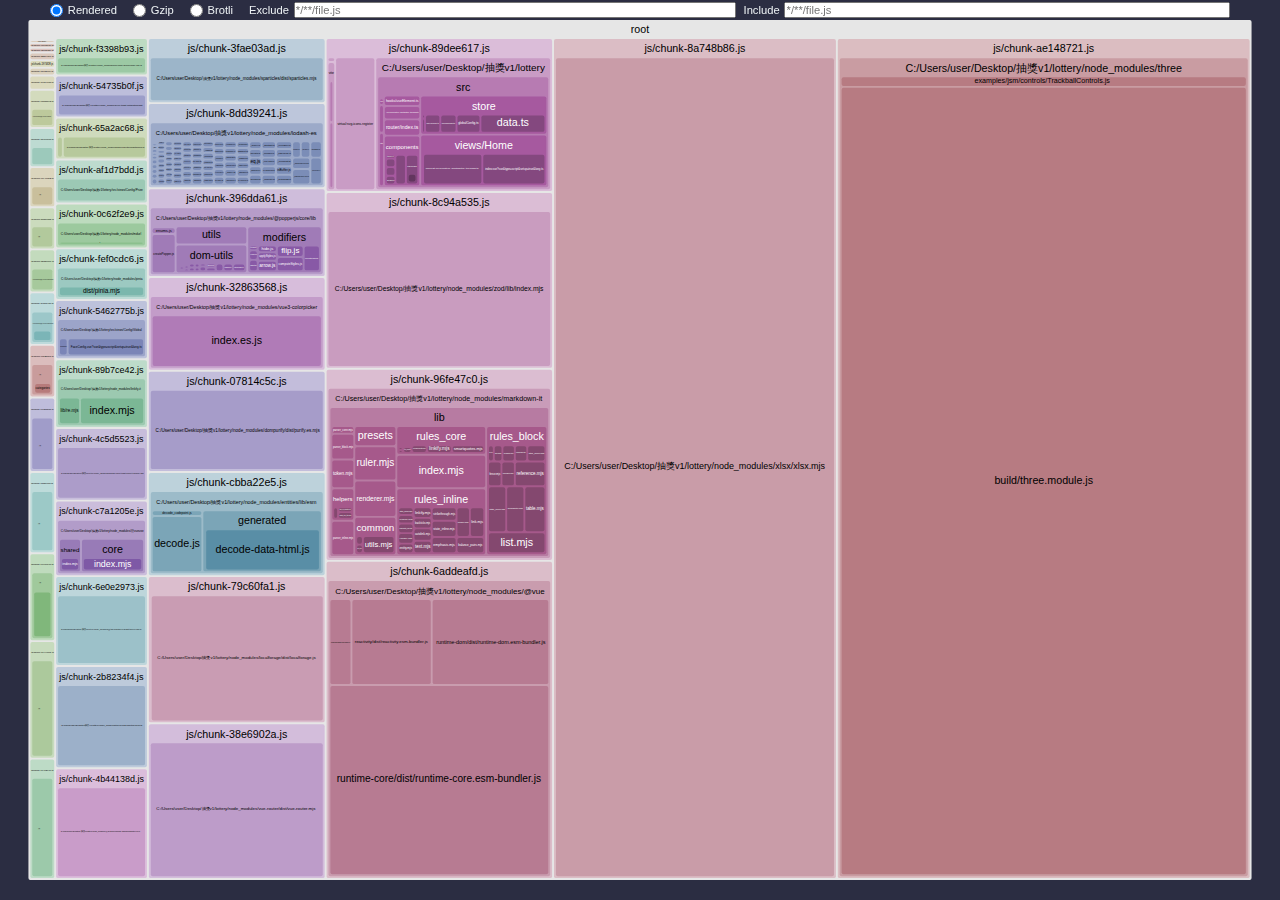
==== test.html @ 6fb67497 "Add files via upload" ====
<!DOCTYPE html>
<html lang="en">
<head>
  <meta charset="UTF-8" />
  <meta name="viewport" content="width=device-width, initial-scale=1.0" />
  <meta http-equiv="X-UA-Compatible" content="ie=edge" />
  <title>Rollup Visualizer</title>
  <style>
:root {
  --font-family: -apple-system, BlinkMacSystemFont, "Segoe UI", Roboto, "Helvetica Neue", Arial, "Noto Sans", sans-serif,
    "Apple Color Emoji", "Segoe UI Emoji", "Segoe UI Symbol", "Noto Color Emoji";
  --background-color: #2b2d42;
  --text-color: #edf2f4;
}

html {
  box-sizing: border-box;
}

*,
*:before,
*:after {
  box-sizing: inherit;
}

html {
  background-color: var(--background-color);
  color: var(--text-color);
  font-family: var(--font-family);
}

body {
  padding: 0;
  margin: 0;
}

html,
body {
  height: 100%;
  width: 100%;
  overflow: hidden;
}

body {
  display: flex;
  flex-direction: column;
}

svg {
  vertical-align: middle;
  width: 100%;
  height: 100%;
  max-height: 100vh;
}

main {
  flex-grow: 1;
  height: 100vh;
  padding: 20px;
}

.tooltip {
  position: absolute;
  z-index: 1070;
  border: 2px solid;
  border-radius: 5px;
  padding: 5px;
  white-space: nowrap;
  font-size: 0.875rem;
  background-color: var(--background-color);
  color: var(--text-color);
}

.tooltip-hidden {
  visibility: hidden;
  opacity: 0;
}

.sidebar {
  position: fixed;
  top: 0;
  left: 0;
  right: 0;
  display: flex;
  flex-direction: row;
  font-size: 0.7rem;
  align-items: center;
  margin: 0 50px;
  height: 20px;
}

.size-selectors {
  display: flex;
  flex-direction: row;
  align-items: center;
}

.size-selector {
  display: flex;
  flex-direction: row;
  align-items: center;
  justify-content: center;
  margin-right: 1rem;
}
.size-selector input {
  margin: 0 0.3rem 0 0;
}

.filters {
  flex: 1;
  display: flex;
  flex-direction: row;
  align-items: center;
}

.module-filters {
  display: flex;
  flex-grow: 1;
}

.module-filter {
  display: flex;
  flex-direction: row;
  align-items: center;
  justify-content: center;
  flex: 1;
}
.module-filter input {
  flex: 1;
  height: 1rem;
  padding: 0.01rem;
  font-size: 0.7rem;
  margin-left: 0.3rem;
}
.module-filter + .module-filter {
  margin-left: 0.5rem;
}

.node {
  cursor: pointer;
}
  </style>
</head>
<body>
  <main></main>
  <script>
  /*<!--*/
var drawChart = (function (exports) {
  'use strict';

  var n,l$1,u$2,i$1,o$1,r$1,f$2,e$1,c$1={},s$1=[],a$1=/acit|ex(?:s|g|n|p|$)|rph|grid|ows|mnc|ntw|ine[ch]|zoo|^ord|itera/i,h$1=Array.isArray;function v$1(n,l){for(var u in l)n[u]=l[u];return n}function p$1(n){var l=n.parentNode;l&&l.removeChild(n);}function y$1(l,u,t){var i,o,r,f={};for(r in u)"key"==r?i=u[r]:"ref"==r?o=u[r]:f[r]=u[r];if(arguments.length>2&&(f.children=arguments.length>3?n.call(arguments,2):t),"function"==typeof l&&null!=l.defaultProps)for(r in l.defaultProps)void 0===f[r]&&(f[r]=l.defaultProps[r]);return d$1(l,f,i,o,null)}function d$1(n,t,i,o,r){var f={type:n,props:t,key:i,ref:o,__k:null,__:null,__b:0,__e:null,__d:void 0,__c:null,constructor:void 0,__v:null==r?++u$2:r,__i:-1,__u:0};return null==r&&null!=l$1.vnode&&l$1.vnode(f),f}function g$1(n){return n.children}function b$1(n,l){this.props=n,this.context=l;}function m$1(n,l){if(null==l)return n.__?m$1(n.__,n.__i+1):null;for(var u;l<n.__k.length;l++)if(null!=(u=n.__k[l])&&null!=u.__e)return u.__e;return "function"==typeof n.type?m$1(n):null}function k$1(n){var l,u;if(null!=(n=n.__)&&null!=n.__c){for(n.__e=n.__c.base=null,l=0;l<n.__k.length;l++)if(null!=(u=n.__k[l])&&null!=u.__e){n.__e=n.__c.base=u.__e;break}return k$1(n)}}function w$1(n){(!n.__d&&(n.__d=!0)&&i$1.push(n)&&!x.__r++||o$1!==l$1.debounceRendering)&&((o$1=l$1.debounceRendering)||r$1)(x);}function x(){var n,u,t,o,r,e,c,s,a;for(i$1.sort(f$2);n=i$1.shift();)n.__d&&(u=i$1.length,o=void 0,e=(r=(t=n).__v).__e,s=[],a=[],(c=t.__P)&&((o=v$1({},r)).__v=r.__v+1,l$1.vnode&&l$1.vnode(o),L(c,o,r,t.__n,void 0!==c.ownerSVGElement,32&r.__u?[e]:null,s,null==e?m$1(r):e,!!(32&r.__u),a),o.__.__k[o.__i]=o,M(s,o,a),o.__e!=e&&k$1(o)),i$1.length>u&&i$1.sort(f$2));x.__r=0;}function C(n,l,u,t,i,o,r,f,e,a,h){var v,p,y,d,_,g=t&&t.__k||s$1,b=l.length;for(u.__d=e,P(u,l,g),e=u.__d,v=0;v<b;v++)null!=(y=u.__k[v])&&"boolean"!=typeof y&&"function"!=typeof y&&(p=-1===y.__i?c$1:g[y.__i]||c$1,y.__i=v,L(n,y,p,i,o,r,f,e,a,h),d=y.__e,y.ref&&p.ref!=y.ref&&(p.ref&&z$1(p.ref,null,y),h.push(y.ref,y.__c||d,y)),null==_&&null!=d&&(_=d),65536&y.__u||p.__k===y.__k?e=S(y,e,n):"function"==typeof y.type&&void 0!==y.__d?e=y.__d:d&&(e=d.nextSibling),y.__d=void 0,y.__u&=-196609);u.__d=e,u.__e=_;}function P(n,l,u){var t,i,o,r,f,e=l.length,c=u.length,s=c,a=0;for(n.__k=[],t=0;t<e;t++)null!=(i=n.__k[t]=null==(i=l[t])||"boolean"==typeof i||"function"==typeof i?null:"string"==typeof i||"number"==typeof i||"bigint"==typeof i||i.constructor==String?d$1(null,i,null,null,i):h$1(i)?d$1(g$1,{children:i},null,null,null):void 0===i.constructor&&i.__b>0?d$1(i.type,i.props,i.key,i.ref?i.ref:null,i.__v):i)?(i.__=n,i.__b=n.__b+1,f=H(i,u,r=t+a,s),i.__i=f,o=null,-1!==f&&(s--,(o=u[f])&&(o.__u|=131072)),null==o||null===o.__v?(-1==f&&a--,"function"!=typeof i.type&&(i.__u|=65536)):f!==r&&(f===r+1?a++:f>r?s>e-r?a+=f-r:a--:a=f<r&&f==r-1?f-r:0,f!==t+a&&(i.__u|=65536))):(o=u[t])&&null==o.key&&o.__e&&(o.__e==n.__d&&(n.__d=m$1(o)),N(o,o,!1),u[t]=null,s--);if(s)for(t=0;t<c;t++)null!=(o=u[t])&&0==(131072&o.__u)&&(o.__e==n.__d&&(n.__d=m$1(o)),N(o,o));}function S(n,l,u){var t,i;if("function"==typeof n.type){for(t=n.__k,i=0;t&&i<t.length;i++)t[i]&&(t[i].__=n,l=S(t[i],l,u));return l}return n.__e!=l&&(u.insertBefore(n.__e,l||null),l=n.__e),l&&l.nextSibling}function H(n,l,u,t){var i=n.key,o=n.type,r=u-1,f=u+1,e=l[u];if(null===e||e&&i==e.key&&o===e.type)return u;if(t>(null!=e&&0==(131072&e.__u)?1:0))for(;r>=0||f<l.length;){if(r>=0){if((e=l[r])&&0==(131072&e.__u)&&i==e.key&&o===e.type)return r;r--;}if(f<l.length){if((e=l[f])&&0==(131072&e.__u)&&i==e.key&&o===e.type)return f;f++;}}return -1}function I(n,l,u){"-"===l[0]?n.setProperty(l,null==u?"":u):n[l]=null==u?"":"number"!=typeof u||a$1.test(l)?u:u+"px";}function T$1(n,l,u,t,i){var o;n:if("style"===l)if("string"==typeof u)n.style.cssText=u;else {if("string"==typeof t&&(n.style.cssText=t=""),t)for(l in t)u&&l in u||I(n.style,l,"");if(u)for(l in u)t&&u[l]===t[l]||I(n.style,l,u[l]);}else if("o"===l[0]&&"n"===l[1])o=l!==(l=l.replace(/(PointerCapture)$|Capture$/,"$1")),l=l.toLowerCase()in n?l.toLowerCase().slice(2):l.slice(2),n.l||(n.l={}),n.l[l+o]=u,u?t?u.u=t.u:(u.u=Date.now(),n.addEventListener(l,o?D:A,o)):n.removeEventListener(l,o?D:A,o);else {if(i)l=l.replace(/xlink(H|:h)/,"h").replace(/sName$/,"s");else if("width"!==l&&"height"!==l&&"href"!==l&&"list"!==l&&"form"!==l&&"tabIndex"!==l&&"download"!==l&&"rowSpan"!==l&&"colSpan"!==l&&"role"!==l&&l in n)try{n[l]=null==u?"":u;break n}catch(n){}"function"==typeof u||(null==u||!1===u&&"-"!==l[4]?n.removeAttribute(l):n.setAttribute(l,u));}}function A(n){var u=this.l[n.type+!1];if(n.t){if(n.t<=u.u)return}else n.t=Date.now();return u(l$1.event?l$1.event(n):n)}function D(n){return this.l[n.type+!0](l$1.event?l$1.event(n):n)}function L(n,u,t,i,o,r,f,e,c,s){var a,p,y,d,_,m,k,w,x,P,S,$,H,I,T,A=u.type;if(void 0!==u.constructor)return null;128&t.__u&&(c=!!(32&t.__u),r=[e=u.__e=t.__e]),(a=l$1.__b)&&a(u);n:if("function"==typeof A)try{if(w=u.props,x=(a=A.contextType)&&i[a.__c],P=a?x?x.props.value:a.__:i,t.__c?k=(p=u.__c=t.__c).__=p.__E:("prototype"in A&&A.prototype.render?u.__c=p=new A(w,P):(u.__c=p=new b$1(w,P),p.constructor=A,p.render=O),x&&x.sub(p),p.props=w,p.state||(p.state={}),p.context=P,p.__n=i,y=p.__d=!0,p.__h=[],p._sb=[]),null==p.__s&&(p.__s=p.state),null!=A.getDerivedStateFromProps&&(p.__s==p.state&&(p.__s=v$1({},p.__s)),v$1(p.__s,A.getDerivedStateFromProps(w,p.__s))),d=p.props,_=p.state,p.__v=u,y)null==A.getDerivedStateFromProps&&null!=p.componentWillMount&&p.componentWillMount(),null!=p.componentDidMount&&p.__h.push(p.componentDidMount);else {if(null==A.getDerivedStateFromProps&&w!==d&&null!=p.componentWillReceiveProps&&p.componentWillReceiveProps(w,P),!p.__e&&(null!=p.shouldComponentUpdate&&!1===p.shouldComponentUpdate(w,p.__s,P)||u.__v===t.__v)){for(u.__v!==t.__v&&(p.props=w,p.state=p.__s,p.__d=!1),u.__e=t.__e,u.__k=t.__k,u.__k.forEach(function(n){n&&(n.__=u);}),S=0;S<p._sb.length;S++)p.__h.push(p._sb[S]);p._sb=[],p.__h.length&&f.push(p);break n}null!=p.componentWillUpdate&&p.componentWillUpdate(w,p.__s,P),null!=p.componentDidUpdate&&p.__h.push(function(){p.componentDidUpdate(d,_,m);});}if(p.context=P,p.props=w,p.__P=n,p.__e=!1,$=l$1.__r,H=0,"prototype"in A&&A.prototype.render){for(p.state=p.__s,p.__d=!1,$&&$(u),a=p.render(p.props,p.state,p.context),I=0;I<p._sb.length;I++)p.__h.push(p._sb[I]);p._sb=[];}else do{p.__d=!1,$&&$(u),a=p.render(p.props,p.state,p.context),p.state=p.__s;}while(p.__d&&++H<25);p.state=p.__s,null!=p.getChildContext&&(i=v$1(v$1({},i),p.getChildContext())),y||null==p.getSnapshotBeforeUpdate||(m=p.getSnapshotBeforeUpdate(d,_)),C(n,h$1(T=null!=a&&a.type===g$1&&null==a.key?a.props.children:a)?T:[T],u,t,i,o,r,f,e,c,s),p.base=u.__e,u.__u&=-161,p.__h.length&&f.push(p),k&&(p.__E=p.__=null);}catch(n){u.__v=null,c||null!=r?(u.__e=e,u.__u|=c?160:32,r[r.indexOf(e)]=null):(u.__e=t.__e,u.__k=t.__k),l$1.__e(n,u,t);}else null==r&&u.__v===t.__v?(u.__k=t.__k,u.__e=t.__e):u.__e=j$1(t.__e,u,t,i,o,r,f,c,s);(a=l$1.diffed)&&a(u);}function M(n,u,t){u.__d=void 0;for(var i=0;i<t.length;i++)z$1(t[i],t[++i],t[++i]);l$1.__c&&l$1.__c(u,n),n.some(function(u){try{n=u.__h,u.__h=[],n.some(function(n){n.call(u);});}catch(n){l$1.__e(n,u.__v);}});}function j$1(l,u,t,i,o,r,f,e,s){var a,v,y,d,_,g,b,k=t.props,w=u.props,x=u.type;if("svg"===x&&(o=!0),null!=r)for(a=0;a<r.length;a++)if((_=r[a])&&"setAttribute"in _==!!x&&(x?_.localName===x:3===_.nodeType)){l=_,r[a]=null;break}if(null==l){if(null===x)return document.createTextNode(w);l=o?document.createElementNS("http://www.w3.org/2000/svg",x):document.createElement(x,w.is&&w),r=null,e=!1;}if(null===x)k===w||e&&l.data===w||(l.data=w);else {if(r=r&&n.call(l.childNodes),k=t.props||c$1,!e&&null!=r)for(k={},a=0;a<l.attributes.length;a++)k[(_=l.attributes[a]).name]=_.value;for(a in k)_=k[a],"children"==a||("dangerouslySetInnerHTML"==a?y=_:"key"===a||a in w||T$1(l,a,null,_,o));for(a in w)_=w[a],"children"==a?d=_:"dangerouslySetInnerHTML"==a?v=_:"value"==a?g=_:"checked"==a?b=_:"key"===a||e&&"function"!=typeof _||k[a]===_||T$1(l,a,_,k[a],o);if(v)e||y&&(v.__html===y.__html||v.__html===l.innerHTML)||(l.innerHTML=v.__html),u.__k=[];else if(y&&(l.innerHTML=""),C(l,h$1(d)?d:[d],u,t,i,o&&"foreignObject"!==x,r,f,r?r[0]:t.__k&&m$1(t,0),e,s),null!=r)for(a=r.length;a--;)null!=r[a]&&p$1(r[a]);e||(a="value",void 0!==g&&(g!==l[a]||"progress"===x&&!g||"option"===x&&g!==k[a])&&T$1(l,a,g,k[a],!1),a="checked",void 0!==b&&b!==l[a]&&T$1(l,a,b,k[a],!1));}return l}function z$1(n,u,t){try{"function"==typeof n?n(u):n.current=u;}catch(n){l$1.__e(n,t);}}function N(n,u,t){var i,o;if(l$1.unmount&&l$1.unmount(n),(i=n.ref)&&(i.current&&i.current!==n.__e||z$1(i,null,u)),null!=(i=n.__c)){if(i.componentWillUnmount)try{i.componentWillUnmount();}catch(n){l$1.__e(n,u);}i.base=i.__P=null,n.__c=void 0;}if(i=n.__k)for(o=0;o<i.length;o++)i[o]&&N(i[o],u,t||"function"!=typeof n.type);t||null==n.__e||p$1(n.__e),n.__=n.__e=n.__d=void 0;}function O(n,l,u){return this.constructor(n,u)}function q$1(u,t,i){var o,r,f,e;l$1.__&&l$1.__(u,t),r=(o="function"==typeof i)?null:i&&i.__k||t.__k,f=[],e=[],L(t,u=(!o&&i||t).__k=y$1(g$1,null,[u]),r||c$1,c$1,void 0!==t.ownerSVGElement,!o&&i?[i]:r?null:t.firstChild?n.call(t.childNodes):null,f,!o&&i?i:r?r.__e:t.firstChild,o,e),M(f,u,e);}function F$1(n,l){var u={__c:l="__cC"+e$1++,__:n,Consumer:function(n,l){return n.children(l)},Provider:function(n){var u,t;return this.getChildContext||(u=[],(t={})[l]=this,this.getChildContext=function(){return t},this.shouldComponentUpdate=function(n){this.props.value!==n.value&&u.some(function(n){n.__e=!0,w$1(n);});},this.sub=function(n){u.push(n);var l=n.componentWillUnmount;n.componentWillUnmount=function(){u.splice(u.indexOf(n),1),l&&l.call(n);};}),n.children}};return u.Provider.__=u.Consumer.contextType=u}n=s$1.slice,l$1={__e:function(n,l,u,t){for(var i,o,r;l=l.__;)if((i=l.__c)&&!i.__)try{if((o=i.constructor)&&null!=o.getDerivedStateFromError&&(i.setState(o.getDerivedStateFromError(n)),r=i.__d),null!=i.componentDidCatch&&(i.componentDidCatch(n,t||{}),r=i.__d),r)return i.__E=i}catch(l){n=l;}throw n}},u$2=0,b$1.prototype.setState=function(n,l){var u;u=null!=this.__s&&this.__s!==this.state?this.__s:this.__s=v$1({},this.state),"function"==typeof n&&(n=n(v$1({},u),this.props)),n&&v$1(u,n),null!=n&&this.__v&&(l&&this._sb.push(l),w$1(this));},b$1.prototype.forceUpdate=function(n){this.__v&&(this.__e=!0,n&&this.__h.push(n),w$1(this));},b$1.prototype.render=g$1,i$1=[],r$1="function"==typeof Promise?Promise.prototype.then.bind(Promise.resolve()):setTimeout,f$2=function(n,l){return n.__v.__b-l.__v.__b},x.__r=0,e$1=0;

  var f$1=0;function u$1(e,t,n,o,i,u){var a,c,p={};for(c in t)"ref"==c?a=t[c]:p[c]=t[c];var l={type:e,props:p,key:n,ref:a,__k:null,__:null,__b:0,__e:null,__d:void 0,__c:null,constructor:void 0,__v:--f$1,__i:-1,__u:0,__source:i,__self:u};if("function"==typeof e&&(a=e.defaultProps))for(c in a)void 0===p[c]&&(p[c]=a[c]);return l$1.vnode&&l$1.vnode(l),l}

  function count$1(node) {
    var sum = 0,
        children = node.children,
        i = children && children.length;
    if (!i) sum = 1;
    else while (--i >= 0) sum += children[i].value;
    node.value = sum;
  }

  function node_count() {
    return this.eachAfter(count$1);
  }

  function node_each(callback, that) {
    let index = -1;
    for (const node of this) {
      callback.call(that, node, ++index, this);
    }
    return this;
  }

  function node_eachBefore(callback, that) {
    var node = this, nodes = [node], children, i, index = -1;
    while (node = nodes.pop()) {
      callback.call(that, node, ++index, this);
      if (children = node.children) {
        for (i = children.length - 1; i >= 0; --i) {
          nodes.push(children[i]);
        }
      }
    }
    return this;
  }

  function node_eachAfter(callback, that) {
    var node = this, nodes = [node], next = [], children, i, n, index = -1;
    while (node = nodes.pop()) {
      next.push(node);
      if (children = node.children) {
        for (i = 0, n = children.length; i < n; ++i) {
          nodes.push(children[i]);
        }
      }
    }
    while (node = next.pop()) {
      callback.call(that, node, ++index, this);
    }
    return this;
  }

  function node_find(callback, that) {
    let index = -1;
    for (const node of this) {
      if (callback.call(that, node, ++index, this)) {
        return node;
      }
    }
  }

  function node_sum(value) {
    return this.eachAfter(function(node) {
      var sum = +value(node.data) || 0,
          children = node.children,
          i = children && children.length;
      while (--i >= 0) sum += children[i].value;
      node.value = sum;
    });
  }

  function node_sort(compare) {
    return this.eachBefore(function(node) {
      if (node.children) {
        node.children.sort(compare);
      }
    });
  }

  function node_path(end) {
    var start = this,
        ancestor = leastCommonAncestor(start, end),
        nodes = [start];
    while (start !== ancestor) {
      start = start.parent;
      nodes.push(start);
    }
    var k = nodes.length;
    while (end !== ancestor) {
      nodes.splice(k, 0, end);
      end = end.parent;
    }
    return nodes;
  }

  function leastCommonAncestor(a, b) {
    if (a === b) return a;
    var aNodes = a.ancestors(),
        bNodes = b.ancestors(),
        c = null;
    a = aNodes.pop();
    b = bNodes.pop();
    while (a === b) {
      c = a;
      a = aNodes.pop();
      b = bNodes.pop();
    }
    return c;
  }

  function node_ancestors() {
    var node = this, nodes = [node];
    while (node = node.parent) {
      nodes.push(node);
    }
    return nodes;
  }

  function node_descendants() {
    return Array.from(this);
  }

  function node_leaves() {
    var leaves = [];
    this.eachBefore(function(node) {
      if (!node.children) {
        leaves.push(node);
      }
    });
    return leaves;
  }

  function node_links() {
    var root = this, links = [];
    root.each(function(node) {
      if (node !== root) { // Don’t include the root’s parent, if any.
        links.push({source: node.parent, target: node});
      }
    });
    return links;
  }

  function* node_iterator() {
    var node = this, current, next = [node], children, i, n;
    do {
      current = next.reverse(), next = [];
      while (node = current.pop()) {
        yield node;
        if (children = node.children) {
          for (i = 0, n = children.length; i < n; ++i) {
            next.push(children[i]);
          }
        }
      }
    } while (next.length);
  }

  function hierarchy(data, children) {
    if (data instanceof Map) {
      data = [undefined, data];
      if (children === undefined) children = mapChildren;
    } else if (children === undefined) {
      children = objectChildren;
    }

    var root = new Node$1(data),
        node,
        nodes = [root],
        child,
        childs,
        i,
        n;

    while (node = nodes.pop()) {
      if ((childs = children(node.data)) && (n = (childs = Array.from(childs)).length)) {
        node.children = childs;
        for (i = n - 1; i >= 0; --i) {
          nodes.push(child = childs[i] = new Node$1(childs[i]));
          child.parent = node;
          child.depth = node.depth + 1;
        }
      }
    }

    return root.eachBefore(computeHeight);
  }

  function node_copy() {
    return hierarchy(this).eachBefore(copyData);
  }

  function objectChildren(d) {
    return d.children;
  }

  function mapChildren(d) {
    return Array.isArray(d) ? d[1] : null;
  }

  function copyData(node) {
    if (node.data.value !== undefined) node.value = node.data.value;
    node.data = node.data.data;
  }

  function computeHeight(node) {
    var height = 0;
    do node.height = height;
    while ((node = node.parent) && (node.height < ++height));
  }

  function Node$1(data) {
    this.data = data;
    this.depth =
    this.height = 0;
    this.parent = null;
  }

  Node$1.prototype = hierarchy.prototype = {
    constructor: Node$1,
    count: node_count,
    each: node_each,
    eachAfter: node_eachAfter,
    eachBefore: node_eachBefore,
    find: node_find,
    sum: node_sum,
    sort: node_sort,
    path: node_path,
    ancestors: node_ancestors,
    descendants: node_descendants,
    leaves: node_leaves,
    links: node_links,
    copy: node_copy,
    [Symbol.iterator]: node_iterator
  };

  function required(f) {
    if (typeof f !== "function") throw new Error;
    return f;
  }

  function constantZero() {
    return 0;
  }

  function constant$1(x) {
    return function() {
      return x;
    };
  }

  function roundNode(node) {
    node.x0 = Math.round(node.x0);
    node.y0 = Math.round(node.y0);
    node.x1 = Math.round(node.x1);
    node.y1 = Math.round(node.y1);
  }

  function treemapDice(parent, x0, y0, x1, y1) {
    var nodes = parent.children,
        node,
        i = -1,
        n = nodes.length,
        k = parent.value && (x1 - x0) / parent.value;

    while (++i < n) {
      node = nodes[i], node.y0 = y0, node.y1 = y1;
      node.x0 = x0, node.x1 = x0 += node.value * k;
    }
  }

  function treemapSlice(parent, x0, y0, x1, y1) {
    var nodes = parent.children,
        node,
        i = -1,
        n = nodes.length,
        k = parent.value && (y1 - y0) / parent.value;

    while (++i < n) {
      node = nodes[i], node.x0 = x0, node.x1 = x1;
      node.y0 = y0, node.y1 = y0 += node.value * k;
    }
  }

  var phi = (1 + Math.sqrt(5)) / 2;

  function squarifyRatio(ratio, parent, x0, y0, x1, y1) {
    var rows = [],
        nodes = parent.children,
        row,
        nodeValue,
        i0 = 0,
        i1 = 0,
        n = nodes.length,
        dx, dy,
        value = parent.value,
        sumValue,
        minValue,
        maxValue,
        newRatio,
        minRatio,
        alpha,
        beta;

    while (i0 < n) {
      dx = x1 - x0, dy = y1 - y0;

      // Find the next non-empty node.
      do sumValue = nodes[i1++].value; while (!sumValue && i1 < n);
      minValue = maxValue = sumValue;
      alpha = Math.max(dy / dx, dx / dy) / (value * ratio);
      beta = sumValue * sumValue * alpha;
      minRatio = Math.max(maxValue / beta, beta / minValue);

      // Keep adding nodes while the aspect ratio maintains or improves.
      for (; i1 < n; ++i1) {
        sumValue += nodeValue = nodes[i1].value;
        if (nodeValue < minValue) minValue = nodeValue;
        if (nodeValue > maxValue) maxValue = nodeValue;
        beta = sumValue * sumValue * alpha;
        newRatio = Math.max(maxValue / beta, beta / minValue);
        if (newRatio > minRatio) { sumValue -= nodeValue; break; }
        minRatio = newRatio;
      }

      // Position and record the row orientation.
      rows.push(row = {value: sumValue, dice: dx < dy, children: nodes.slice(i0, i1)});
      if (row.dice) treemapDice(row, x0, y0, x1, value ? y0 += dy * sumValue / value : y1);
      else treemapSlice(row, x0, y0, value ? x0 += dx * sumValue / value : x1, y1);
      value -= sumValue, i0 = i1;
    }

    return rows;
  }

  var squarify = (function custom(ratio) {

    function squarify(parent, x0, y0, x1, y1) {
      squarifyRatio(ratio, parent, x0, y0, x1, y1);
    }

    squarify.ratio = function(x) {
      return custom((x = +x) > 1 ? x : 1);
    };

    return squarify;
  })(phi);

  function treemap() {
    var tile = squarify,
        round = false,
        dx = 1,
        dy = 1,
        paddingStack = [0],
        paddingInner = constantZero,
        paddingTop = constantZero,
        paddingRight = constantZero,
        paddingBottom = constantZero,
        paddingLeft = constantZero;

    function treemap(root) {
      root.x0 =
      root.y0 = 0;
      root.x1 = dx;
      root.y1 = dy;
      root.eachBefore(positionNode);
      paddingStack = [0];
      if (round) root.eachBefore(roundNode);
      return root;
    }

    function positionNode(node) {
      var p = paddingStack[node.depth],
          x0 = node.x0 + p,
          y0 = node.y0 + p,
          x1 = node.x1 - p,
          y1 = node.y1 - p;
      if (x1 < x0) x0 = x1 = (x0 + x1) / 2;
      if (y1 < y0) y0 = y1 = (y0 + y1) / 2;
      node.x0 = x0;
      node.y0 = y0;
      node.x1 = x1;
      node.y1 = y1;
      if (node.children) {
        p = paddingStack[node.depth + 1] = paddingInner(node) / 2;
        x0 += paddingLeft(node) - p;
        y0 += paddingTop(node) - p;
        x1 -= paddingRight(node) - p;
        y1 -= paddingBottom(node) - p;
        if (x1 < x0) x0 = x1 = (x0 + x1) / 2;
        if (y1 < y0) y0 = y1 = (y0 + y1) / 2;
        tile(node, x0, y0, x1, y1);
      }
    }

    treemap.round = function(x) {
      return arguments.length ? (round = !!x, treemap) : round;
    };

    treemap.size = function(x) {
      return arguments.length ? (dx = +x[0], dy = +x[1], treemap) : [dx, dy];
    };

    treemap.tile = function(x) {
      return arguments.length ? (tile = required(x), treemap) : tile;
    };

    treemap.padding = function(x) {
      return arguments.length ? treemap.paddingInner(x).paddingOuter(x) : treemap.paddingInner();
    };

    treemap.paddingInner = function(x) {
      return arguments.length ? (paddingInner = typeof x === "function" ? x : constant$1(+x), treemap) : paddingInner;
    };

    treemap.paddingOuter = function(x) {
      return arguments.length ? treemap.paddingTop(x).paddingRight(x).paddingBottom(x).paddingLeft(x) : treemap.paddingTop();
    };

    treemap.paddingTop = function(x) {
      return arguments.length ? (paddingTop = typeof x === "function" ? x : constant$1(+x), treemap) : paddingTop;
    };

    treemap.paddingRight = function(x) {
      return arguments.length ? (paddingRight = typeof x === "function" ? x : constant$1(+x), treemap) : paddingRight;
    };

    treemap.paddingBottom = function(x) {
      return arguments.length ? (paddingBottom = typeof x === "function" ? x : constant$1(+x), treemap) : paddingBottom;
    };

    treemap.paddingLeft = function(x) {
      return arguments.length ? (paddingLeft = typeof x === "function" ? x : constant$1(+x), treemap) : paddingLeft;
    };

    return treemap;
  }

  var treemapResquarify = (function custom(ratio) {

    function resquarify(parent, x0, y0, x1, y1) {
      if ((rows = parent._squarify) && (rows.ratio === ratio)) {
        var rows,
            row,
            nodes,
            i,
            j = -1,
            n,
            m = rows.length,
            value = parent.value;

        while (++j < m) {
          row = rows[j], nodes = row.children;
          for (i = row.value = 0, n = nodes.length; i < n; ++i) row.value += nodes[i].value;
          if (row.dice) treemapDice(row, x0, y0, x1, value ? y0 += (y1 - y0) * row.value / value : y1);
          else treemapSlice(row, x0, y0, value ? x0 += (x1 - x0) * row.value / value : x1, y1);
          value -= row.value;
        }
      } else {
        parent._squarify = rows = squarifyRatio(ratio, parent, x0, y0, x1, y1);
        rows.ratio = ratio;
      }
    }

    resquarify.ratio = function(x) {
      return custom((x = +x) > 1 ? x : 1);
    };

    return resquarify;
  })(phi);

  const isModuleTree = (mod) => "children" in mod;

  let count = 0;
  class Id {
      constructor(id) {
          this._id = id;
          const url = new URL(window.location.href);
          url.hash = id;
          this._href = url.toString();
      }
      get id() {
          return this._id;
      }
      get href() {
          return this._href;
      }
      toString() {
          return `url(${this.href})`;
      }
  }
  function generateUniqueId(name) {
      count += 1;
      const id = ["O", name, count].filter(Boolean).join("-");
      return new Id(id);
  }

  const LABELS = {
      renderedLength: "Rendered",
      gzipLength: "Gzip",
      brotliLength: "Brotli",
  };
  const getAvailableSizeOptions = (options) => {
      const availableSizeProperties = ["renderedLength"];
      if (options.gzip) {
          availableSizeProperties.push("gzipLength");
      }
      if (options.brotli) {
          availableSizeProperties.push("brotliLength");
      }
      return availableSizeProperties;
  };

  var t,r,u,i,o=0,f=[],c=[],e=l$1.__b,a=l$1.__r,v=l$1.diffed,l=l$1.__c,m=l$1.unmount;function d(t,u){l$1.__h&&l$1.__h(r,t,o||u),o=0;var i=r.__H||(r.__H={__:[],__h:[]});return t>=i.__.length&&i.__.push({__V:c}),i.__[t]}function h(n){return o=1,s(B,n)}function s(n,u,i){var o=d(t++,2);if(o.t=n,!o.__c&&(o.__=[i?i(u):B(void 0,u),function(n){var t=o.__N?o.__N[0]:o.__[0],r=o.t(t,n);t!==r&&(o.__N=[r,o.__[1]],o.__c.setState({}));}],o.__c=r,!r.u)){var f=function(n,t,r){if(!o.__c.__H)return !0;var u=o.__c.__H.__.filter(function(n){return n.__c});if(u.every(function(n){return !n.__N}))return !c||c.call(this,n,t,r);var i=!1;return u.forEach(function(n){if(n.__N){var t=n.__[0];n.__=n.__N,n.__N=void 0,t!==n.__[0]&&(i=!0);}}),!(!i&&o.__c.props===n)&&(!c||c.call(this,n,t,r))};r.u=!0;var c=r.shouldComponentUpdate,e=r.componentWillUpdate;r.componentWillUpdate=function(n,t,r){if(this.__e){var u=c;c=void 0,f(n,t,r),c=u;}e&&e.call(this,n,t,r);},r.shouldComponentUpdate=f;}return o.__N||o.__}function p(u,i){var o=d(t++,3);!l$1.__s&&z(o.__H,i)&&(o.__=u,o.i=i,r.__H.__h.push(o));}function y(u,i){var o=d(t++,4);!l$1.__s&&z(o.__H,i)&&(o.__=u,o.i=i,r.__h.push(o));}function _(n){return o=5,F(function(){return {current:n}},[])}function F(n,r){var u=d(t++,7);return z(u.__H,r)?(u.__V=n(),u.i=r,u.__h=n,u.__V):u.__}function T(n,t){return o=8,F(function(){return n},t)}function q(n){var u=r.context[n.__c],i=d(t++,9);return i.c=n,u?(null==i.__&&(i.__=!0,u.sub(r)),u.props.value):n.__}function b(){for(var t;t=f.shift();)if(t.__P&&t.__H)try{t.__H.__h.forEach(k),t.__H.__h.forEach(w),t.__H.__h=[];}catch(r){t.__H.__h=[],l$1.__e(r,t.__v);}}l$1.__b=function(n){r=null,e&&e(n);},l$1.__r=function(n){a&&a(n),t=0;var i=(r=n.__c).__H;i&&(u===r?(i.__h=[],r.__h=[],i.__.forEach(function(n){n.__N&&(n.__=n.__N),n.__V=c,n.__N=n.i=void 0;})):(i.__h.forEach(k),i.__h.forEach(w),i.__h=[],t=0)),u=r;},l$1.diffed=function(t){v&&v(t);var o=t.__c;o&&o.__H&&(o.__H.__h.length&&(1!==f.push(o)&&i===l$1.requestAnimationFrame||((i=l$1.requestAnimationFrame)||j)(b)),o.__H.__.forEach(function(n){n.i&&(n.__H=n.i),n.__V!==c&&(n.__=n.__V),n.i=void 0,n.__V=c;})),u=r=null;},l$1.__c=function(t,r){r.some(function(t){try{t.__h.forEach(k),t.__h=t.__h.filter(function(n){return !n.__||w(n)});}catch(u){r.some(function(n){n.__h&&(n.__h=[]);}),r=[],l$1.__e(u,t.__v);}}),l&&l(t,r);},l$1.unmount=function(t){m&&m(t);var r,u=t.__c;u&&u.__H&&(u.__H.__.forEach(function(n){try{k(n);}catch(n){r=n;}}),u.__H=void 0,r&&l$1.__e(r,u.__v));};var g="function"==typeof requestAnimationFrame;function j(n){var t,r=function(){clearTimeout(u),g&&cancelAnimationFrame(t),setTimeout(n);},u=setTimeout(r,100);g&&(t=requestAnimationFrame(r));}function k(n){var t=r,u=n.__c;"function"==typeof u&&(n.__c=void 0,u()),r=t;}function w(n){var t=r;n.__c=n.__(),r=t;}function z(n,t){return !n||n.length!==t.length||t.some(function(t,r){return t!==n[r]})}function B(n,t){return "function"==typeof t?t(n):t}

  const PLACEHOLDER = "*/**/file.js";
  const SideBar = ({ availableSizeProperties, sizeProperty, setSizeProperty, onExcludeChange, onIncludeChange, }) => {
      const [includeValue, setIncludeValue] = h("");
      const [excludeValue, setExcludeValue] = h("");
      const handleSizePropertyChange = (sizeProp) => () => {
          if (sizeProp !== sizeProperty) {
              setSizeProperty(sizeProp);
          }
      };
      const handleIncludeChange = (event) => {
          const value = event.currentTarget.value;
          setIncludeValue(value);
          onIncludeChange(value);
      };
      const handleExcludeChange = (event) => {
          const value = event.currentTarget.value;
          setExcludeValue(value);
          onExcludeChange(value);
      };
      return (u$1("aside", { className: "sidebar", children: [u$1("div", { className: "size-selectors", children: availableSizeProperties.length > 1 &&
                      availableSizeProperties.map((sizeProp) => {
                          const id = `selector-${sizeProp}`;
                          return (u$1("div", { className: "size-selector", children: [u$1("input", { type: "radio", id: id, checked: sizeProp === sizeProperty, onChange: handleSizePropertyChange(sizeProp) }), u$1("label", { htmlFor: id, children: LABELS[sizeProp] })] }, sizeProp));
                      }) }), u$1("div", { className: "module-filters", children: [u$1("div", { className: "module-filter", children: [u$1("label", { htmlFor: "module-filter-exclude", children: "Exclude" }), u$1("input", { type: "text", id: "module-filter-exclude", value: excludeValue, onInput: handleExcludeChange, placeholder: PLACEHOLDER })] }), u$1("div", { className: "module-filter", children: [u$1("label", { htmlFor: "module-filter-include", children: "Include" }), u$1("input", { type: "text", id: "module-filter-include", value: includeValue, onInput: handleIncludeChange, placeholder: PLACEHOLDER })] })] })] }));
  };

  function getDefaultExportFromCjs (x) {
  	return x && x.__esModule && Object.prototype.hasOwnProperty.call(x, 'default') ? x['default'] : x;
  }

  var utils$3 = {};

  const WIN_SLASH = '\\\\/';
  const WIN_NO_SLASH = `[^${WIN_SLASH}]`;

  /**
   * Posix glob regex
   */

  const DOT_LITERAL = '\\.';
  const PLUS_LITERAL = '\\+';
  const QMARK_LITERAL = '\\?';
  const SLASH_LITERAL = '\\/';
  const ONE_CHAR = '(?=.)';
  const QMARK = '[^/]';
  const END_ANCHOR = `(?:${SLASH_LITERAL}|$)`;
  const START_ANCHOR = `(?:^|${SLASH_LITERAL})`;
  const DOTS_SLASH = `${DOT_LITERAL}{1,2}${END_ANCHOR}`;
  const NO_DOT = `(?!${DOT_LITERAL})`;
  const NO_DOTS = `(?!${START_ANCHOR}${DOTS_SLASH})`;
  const NO_DOT_SLASH = `(?!${DOT_LITERAL}{0,1}${END_ANCHOR})`;
  const NO_DOTS_SLASH = `(?!${DOTS_SLASH})`;
  const QMARK_NO_DOT = `[^.${SLASH_LITERAL}]`;
  const STAR = `${QMARK}*?`;
  const SEP = '/';

  const POSIX_CHARS = {
    DOT_LITERAL,
    PLUS_LITERAL,
    QMARK_LITERAL,
    SLASH_LITERAL,
    ONE_CHAR,
    QMARK,
    END_ANCHOR,
    DOTS_SLASH,
    NO_DOT,
    NO_DOTS,
    NO_DOT_SLASH,
    NO_DOTS_SLASH,
    QMARK_NO_DOT,
    STAR,
    START_ANCHOR,
    SEP
  };

  /**
   * Windows glob regex
   */

  const WINDOWS_CHARS = {
    ...POSIX_CHARS,

    SLASH_LITERAL: `[${WIN_SLASH}]`,
    QMARK: WIN_NO_SLASH,
    STAR: `${WIN_NO_SLASH}*?`,
    DOTS_SLASH: `${DOT_LITERAL}{1,2}(?:[${WIN_SLASH}]|$)`,
    NO_DOT: `(?!${DOT_LITERAL})`,
    NO_DOTS: `(?!(?:^|[${WIN_SLASH}])${DOT_LITERAL}{1,2}(?:[${WIN_SLASH}]|$))`,
    NO_DOT_SLASH: `(?!${DOT_LITERAL}{0,1}(?:[${WIN_SLASH}]|$))`,
    NO_DOTS_SLASH: `(?!${DOT_LITERAL}{1,2}(?:[${WIN_SLASH}]|$))`,
    QMARK_NO_DOT: `[^.${WIN_SLASH}]`,
    START_ANCHOR: `(?:^|[${WIN_SLASH}])`,
    END_ANCHOR: `(?:[${WIN_SLASH}]|$)`,
    SEP: '\\'
  };

  /**
   * POSIX Bracket Regex
   */

  const POSIX_REGEX_SOURCE$1 = {
    alnum: 'a-zA-Z0-9',
    alpha: 'a-zA-Z',
    ascii: '\\x00-\\x7F',
    blank: ' \\t',
    cntrl: '\\x00-\\x1F\\x7F',
    digit: '0-9',
    graph: '\\x21-\\x7E',
    lower: 'a-z',
    print: '\\x20-\\x7E ',
    punct: '\\-!"#$%&\'()\\*+,./:;<=>?@[\\]^_`{|}~',
    space: ' \\t\\r\\n\\v\\f',
    upper: 'A-Z',
    word: 'A-Za-z0-9_',
    xdigit: 'A-Fa-f0-9'
  };

  var constants$3 = {
    MAX_LENGTH: 1024 * 64,
    POSIX_REGEX_SOURCE: POSIX_REGEX_SOURCE$1,

    // regular expressions
    REGEX_BACKSLASH: /\\(?![*+?^${}(|)[\]])/g,
    REGEX_NON_SPECIAL_CHARS: /^[^@![\].,$*+?^{}()|\\/]+/,
    REGEX_SPECIAL_CHARS: /[-*+?.^${}(|)[\]]/,
    REGEX_SPECIAL_CHARS_BACKREF: /(\\?)((\W)(\3*))/g,
    REGEX_SPECIAL_CHARS_GLOBAL: /([-*+?.^${}(|)[\]])/g,
    REGEX_REMOVE_BACKSLASH: /(?:\[.*?[^\\]\]|\\(?=.))/g,

    // Replace globs with equivalent patterns to reduce parsing time.
    REPLACEMENTS: {
      '***': '*',
      '**/**': '**',
      '**/**/**': '**'
    },

    // Digits
    CHAR_0: 48, /* 0 */
    CHAR_9: 57, /* 9 */

    // Alphabet chars.
    CHAR_UPPERCASE_A: 65, /* A */
    CHAR_LOWERCASE_A: 97, /* a */
    CHAR_UPPERCASE_Z: 90, /* Z */
    CHAR_LOWERCASE_Z: 122, /* z */

    CHAR_LEFT_PARENTHESES: 40, /* ( */
    CHAR_RIGHT_PARENTHESES: 41, /* ) */

    CHAR_ASTERISK: 42, /* * */

    // Non-alphabetic chars.
    CHAR_AMPERSAND: 38, /* & */
    CHAR_AT: 64, /* @ */
    CHAR_BACKWARD_SLASH: 92, /* \ */
    CHAR_CARRIAGE_RETURN: 13, /* \r */
    CHAR_CIRCUMFLEX_ACCENT: 94, /* ^ */
    CHAR_COLON: 58, /* : */
    CHAR_COMMA: 44, /* , */
    CHAR_DOT: 46, /* . */
    CHAR_DOUBLE_QUOTE: 34, /* " */
    CHAR_EQUAL: 61, /* = */
    CHAR_EXCLAMATION_MARK: 33, /* ! */
    CHAR_FORM_FEED: 12, /* \f */
    CHAR_FORWARD_SLASH: 47, /* / */
    CHAR_GRAVE_ACCENT: 96, /* ` */
    CHAR_HASH: 35, /* # */
    CHAR_HYPHEN_MINUS: 45, /* - */
    CHAR_LEFT_ANGLE_BRACKET: 60, /* < */
    CHAR_LEFT_CURLY_BRACE: 123, /* { */
    CHAR_LEFT_SQUARE_BRACKET: 91, /* [ */
    CHAR_LINE_FEED: 10, /* \n */
    CHAR_NO_BREAK_SPACE: 160, /* \u00A0 */
    CHAR_PERCENT: 37, /* % */
    CHAR_PLUS: 43, /* + */
    CHAR_QUESTION_MARK: 63, /* ? */
    CHAR_RIGHT_ANGLE_BRACKET: 62, /* > */
    CHAR_RIGHT_CURLY_BRACE: 125, /* } */
    CHAR_RIGHT_SQUARE_BRACKET: 93, /* ] */
    CHAR_SEMICOLON: 59, /* ; */
    CHAR_SINGLE_QUOTE: 39, /* ' */
    CHAR_SPACE: 32, /*   */
    CHAR_TAB: 9, /* \t */
    CHAR_UNDERSCORE: 95, /* _ */
    CHAR_VERTICAL_LINE: 124, /* | */
    CHAR_ZERO_WIDTH_NOBREAK_SPACE: 65279, /* \uFEFF */

    /**
     * Create EXTGLOB_CHARS
     */

    extglobChars(chars) {
      return {
        '!': { type: 'negate', open: '(?:(?!(?:', close: `))${chars.STAR})` },
        '?': { type: 'qmark', open: '(?:', close: ')?' },
        '+': { type: 'plus', open: '(?:', close: ')+' },
        '*': { type: 'star', open: '(?:', close: ')*' },
        '@': { type: 'at', open: '(?:', close: ')' }
      };
    },

    /**
     * Create GLOB_CHARS
     */

    globChars(win32) {
      return win32 === true ? WINDOWS_CHARS : POSIX_CHARS;
    }
  };

  (function (exports) {

  	const {
  	  REGEX_BACKSLASH,
  	  REGEX_REMOVE_BACKSLASH,
  	  REGEX_SPECIAL_CHARS,
  	  REGEX_SPECIAL_CHARS_GLOBAL
  	} = constants$3;

  	exports.isObject = val => val !== null && typeof val === 'object' && !Array.isArray(val);
  	exports.hasRegexChars = str => REGEX_SPECIAL_CHARS.test(str);
  	exports.isRegexChar = str => str.length === 1 && exports.hasRegexChars(str);
  	exports.escapeRegex = str => str.replace(REGEX_SPECIAL_CHARS_GLOBAL, '\\$1');
  	exports.toPosixSlashes = str => str.replace(REGEX_BACKSLASH, '/');

  	exports.removeBackslashes = str => {
  	  return str.replace(REGEX_REMOVE_BACKSLASH, match => {
  	    return match === '\\' ? '' : match;
  	  });
  	};

  	exports.supportsLookbehinds = () => {
  	  const segs = process.version.slice(1).split('.').map(Number);
  	  if (segs.length === 3 && segs[0] >= 9 || (segs[0] === 8 && segs[1] >= 10)) {
  	    return true;
  	  }
  	  return false;
  	};

  	exports.escapeLast = (input, char, lastIdx) => {
  	  const idx = input.lastIndexOf(char, lastIdx);
  	  if (idx === -1) return input;
  	  if (input[idx - 1] === '\\') return exports.escapeLast(input, char, idx - 1);
  	  return `${input.slice(0, idx)}\\${input.slice(idx)}`;
  	};

  	exports.removePrefix = (input, state = {}) => {
  	  let output = input;
  	  if (output.startsWith('./')) {
  	    output = output.slice(2);
  	    state.prefix = './';
  	  }
  	  return output;
  	};

  	exports.wrapOutput = (input, state = {}, options = {}) => {
  	  const prepend = options.contains ? '' : '^';
  	  const append = options.contains ? '' : '$';

  	  let output = `${prepend}(?:${input})${append}`;
  	  if (state.negated === true) {
  	    output = `(?:^(?!${output}).*$)`;
  	  }
  	  return output;
  	};

  	exports.basename = (path, { windows } = {}) => {
  	  if (windows) {
  	    return path.replace(/[\\/]$/, '').replace(/.*[\\/]/, '');
  	  } else {
  	    return path.replace(/\/$/, '').replace(/.*\//, '');
  	  }
  	}; 
  } (utils$3));

  const utils$2 = utils$3;
  const {
    CHAR_ASTERISK,             /* * */
    CHAR_AT,                   /* @ */
    CHAR_BACKWARD_SLASH,       /* \ */
    CHAR_COMMA,                /* , */
    CHAR_DOT,                  /* . */
    CHAR_EXCLAMATION_MARK,     /* ! */
    CHAR_FORWARD_SLASH,        /* / */
    CHAR_LEFT_CURLY_BRACE,     /* { */
    CHAR_LEFT_PARENTHESES,     /* ( */
    CHAR_LEFT_SQUARE_BRACKET,  /* [ */
    CHAR_PLUS,                 /* + */
    CHAR_QUESTION_MARK,        /* ? */
    CHAR_RIGHT_CURLY_BRACE,    /* } */
    CHAR_RIGHT_PARENTHESES,    /* ) */
    CHAR_RIGHT_SQUARE_BRACKET  /* ] */
  } = constants$3;

  const isPathSeparator = code => {
    return code === CHAR_FORWARD_SLASH || code === CHAR_BACKWARD_SLASH;
  };

  const depth = token => {
    if (token.isPrefix !== true) {
      token.depth = token.isGlobstar ? Infinity : 1;
    }
  };

  /**
   * Quickly scans a glob pattern and returns an object with a handful of
   * useful properties, like `isGlob`, `path` (the leading non-glob, if it exists),
   * `glob` (the actual pattern), and `negated` (true if the path starts with `!`).
   *
   * ```js
   * const pm = require('picomatch');
   * console.log(pm.scan('foo/bar/*.js'));
   * { isGlob: true, input: 'foo/bar/*.js', base: 'foo/bar', glob: '*.js' }
   * ```
   * @param {String} `str`
   * @param {Object} `options`
   * @return {Object} Returns an object with tokens and regex source string.
   * @api public
   */

  const scan$1 = (input, options) => {
    const opts = options || {};

    const length = input.length - 1;
    const scanToEnd = opts.parts === true || opts.scanToEnd === true;
    const slashes = [];
    const tokens = [];
    const parts = [];

    let str = input;
    let index = -1;
    let start = 0;
    let lastIndex = 0;
    let isBrace = false;
    let isBracket = false;
    let isGlob = false;
    let isExtglob = false;
    let isGlobstar = false;
    let braceEscaped = false;
    let backslashes = false;
    let negated = false;
    let finished = false;
    let braces = 0;
    let prev;
    let code;
    let token = { value: '', depth: 0, isGlob: false };

    const eos = () => index >= length;
    const peek = () => str.charCodeAt(index + 1);
    const advance = () => {
      prev = code;
      return str.charCodeAt(++index);
    };

    while (index < length) {
      code = advance();
      let next;

      if (code === CHAR_BACKWARD_SLASH) {
        backslashes = token.backslashes = true;
        code = advance();

        if (code === CHAR_LEFT_CURLY_BRACE) {
          braceEscaped = true;
        }
        continue;
      }

      if (braceEscaped === true || code === CHAR_LEFT_CURLY_BRACE) {
        braces++;

        while (eos() !== true && (code = advance())) {
          if (code === CHAR_BACKWARD_SLASH) {
            backslashes = token.backslashes = true;
            advance();
            continue;
          }

          if (code === CHAR_LEFT_CURLY_BRACE) {
            braces++;
            continue;
          }

          if (braceEscaped !== true && code === CHAR_DOT && (code = advance()) === CHAR_DOT) {
            isBrace = token.isBrace = true;
            isGlob = token.isGlob = true;
            finished = true;

            if (scanToEnd === true) {
              continue;
            }

            break;
          }

          if (braceEscaped !== true && code === CHAR_COMMA) {
            isBrace = token.isBrace = true;
            isGlob = token.isGlob = true;
            finished = true;

            if (scanToEnd === true) {
              continue;
            }

            break;
          }

          if (code === CHAR_RIGHT_CURLY_BRACE) {
            braces--;

            if (braces === 0) {
              braceEscaped = false;
              isBrace = token.isBrace = true;
              finished = true;
              break;
            }
          }
        }

        if (scanToEnd === true) {
          continue;
        }

        break;
      }

      if (code === CHAR_FORWARD_SLASH) {
        slashes.push(index);
        tokens.push(token);
        token = { value: '', depth: 0, isGlob: false };

        if (finished === true) continue;
        if (prev === CHAR_DOT && index === (start + 1)) {
          start += 2;
          continue;
        }

        lastIndex = index + 1;
        continue;
      }

      if (opts.noext !== true) {
        const isExtglobChar = code === CHAR_PLUS
          || code === CHAR_AT
          || code === CHAR_ASTERISK
          || code === CHAR_QUESTION_MARK
          || code === CHAR_EXCLAMATION_MARK;

        if (isExtglobChar === true && peek() === CHAR_LEFT_PARENTHESES) {
          isGlob = token.isGlob = true;
          isExtglob = token.isExtglob = true;
          finished = true;

          if (scanToEnd === true) {
            while (eos() !== true && (code = advance())) {
              if (code === CHAR_BACKWARD_SLASH) {
                backslashes = token.backslashes = true;
                code = advance();
                continue;
              }

              if (code === CHAR_RIGHT_PARENTHESES) {
                isGlob = token.isGlob = true;
                finished = true;
                break;
              }
            }
            continue;
          }
          break;
        }
      }

      if (code === CHAR_ASTERISK) {
        if (prev === CHAR_ASTERISK) isGlobstar = token.isGlobstar = true;
        isGlob = token.isGlob = true;
        finished = true;

        if (scanToEnd === true) {
          continue;
        }
        break;
      }

      if (code === CHAR_QUESTION_MARK) {
        isGlob = token.isGlob = true;
        finished = true;

        if (scanToEnd === true) {
          continue;
        }
        break;
      }

      if (code === CHAR_LEFT_SQUARE_BRACKET) {
        while (eos() !== true && (next = advance())) {
          if (next === CHAR_BACKWARD_SLASH) {
            backslashes = token.backslashes = true;
            advance();
            continue;
          }

          if (next === CHAR_RIGHT_SQUARE_BRACKET) {
            isBracket = token.isBracket = true;
            isGlob = token.isGlob = true;
            finished = true;

            if (scanToEnd === true) {
              continue;
            }
            break;
          }
        }
      }

      if (opts.nonegate !== true && code === CHAR_EXCLAMATION_MARK && index === start) {
        negated = token.negated = true;
        start++;
        continue;
      }

      if (opts.noparen !== true && code === CHAR_LEFT_PARENTHESES) {
        isGlob = token.isGlob = true;

        if (scanToEnd === true) {
          while (eos() !== true && (code = advance())) {
            if (code === CHAR_LEFT_PARENTHESES) {
              backslashes = token.backslashes = true;
              code = advance();
              continue;
            }

            if (code === CHAR_RIGHT_PARENTHESES) {
              finished = true;
              break;
            }
          }
          continue;
        }
        break;
      }

      if (isGlob === true) {
        finished = true;

        if (scanToEnd === true) {
          continue;
        }

        break;
      }
    }

    if (opts.noext === true) {
      isExtglob = false;
      isGlob = false;
    }

    let base = str;
    let prefix = '';
    let glob = '';

    if (start > 0) {
      prefix = str.slice(0, start);
      str = str.slice(start);
      lastIndex -= start;
    }

    if (base && isGlob === true && lastIndex > 0) {
      base = str.slice(0, lastIndex);
      glob = str.slice(lastIndex);
    } else if (isGlob === true) {
      base = '';
      glob = str;
    } else {
      base = str;
    }

    if (base && base !== '' && base !== '/' && base !== str) {
      if (isPathSeparator(base.charCodeAt(base.length - 1))) {
        base = base.slice(0, -1);
      }
    }

    if (opts.unescape === true) {
      if (glob) glob = utils$2.removeBackslashes(glob);

      if (base && backslashes === true) {
        base = utils$2.removeBackslashes(base);
      }
    }

    const state = {
      prefix,
      input,
      start,
      base,
      glob,
      isBrace,
      isBracket,
      isGlob,
      isExtglob,
      isGlobstar,
      negated
    };

    if (opts.tokens === true) {
      state.maxDepth = 0;
      if (!isPathSeparator(code)) {
        tokens.push(token);
      }
      state.tokens = tokens;
    }

    if (opts.parts === true || opts.tokens === true) {
      let prevIndex;

      for (let idx = 0; idx < slashes.length; idx++) {
        const n = prevIndex ? prevIndex + 1 : start;
        const i = slashes[idx];
        const value = input.slice(n, i);
        if (opts.tokens) {
          if (idx === 0 && start !== 0) {
            tokens[idx].isPrefix = true;
            tokens[idx].value = prefix;
          } else {
            tokens[idx].value = value;
          }
          depth(tokens[idx]);
          state.maxDepth += tokens[idx].depth;
        }
        if (idx !== 0 || value !== '') {
          parts.push(value);
        }
        prevIndex = i;
      }

      if (prevIndex && prevIndex + 1 < input.length) {
        const value = input.slice(prevIndex + 1);
        parts.push(value);

        if (opts.tokens) {
          tokens[tokens.length - 1].value = value;
          depth(tokens[tokens.length - 1]);
          state.maxDepth += tokens[tokens.length - 1].depth;
        }
      }

      state.slashes = slashes;
      state.parts = parts;
    }

    return state;
  };

  var scan_1 = scan$1;

  const constants$2 = constants$3;
  const utils$1 = utils$3;

  /**
   * Constants
   */

  const {
    MAX_LENGTH,
    POSIX_REGEX_SOURCE,
    REGEX_NON_SPECIAL_CHARS,
    REGEX_SPECIAL_CHARS_BACKREF,
    REPLACEMENTS
  } = constants$2;

  /**
   * Helpers
   */

  const expandRange = (args, options) => {
    if (typeof options.expandRange === 'function') {
      return options.expandRange(...args, options);
    }

    args.sort();
    const value = `[${args.join('-')}]`;

    try {
      /* eslint-disable-next-line no-new */
      new RegExp(value);
    } catch (ex) {
      return args.map(v => utils$1.escapeRegex(v)).join('..');
    }

    return value;
  };

  /**
   * Create the message for a syntax error
   */

  const syntaxError = (type, char) => {
    return `Missing ${type}: "${char}" - use "\\\\${char}" to match literal characters`;
  };

  /**
   * Parse the given input string.
   * @param {String} input
   * @param {Object} options
   * @return {Object}
   */

  const parse$2 = (input, options) => {
    if (typeof input !== 'string') {
      throw new TypeError('Expected a string');
    }

    input = REPLACEMENTS[input] || input;

    const opts = { ...options };
    const max = typeof opts.maxLength === 'number' ? Math.min(MAX_LENGTH, opts.maxLength) : MAX_LENGTH;

    let len = input.length;
    if (len > max) {
      throw new SyntaxError(`Input length: ${len}, exceeds maximum allowed length: ${max}`);
    }

    const bos = { type: 'bos', value: '', output: opts.prepend || '' };
    const tokens = [bos];

    const capture = opts.capture ? '' : '?:';

    // create constants based on platform, for windows or posix
    const PLATFORM_CHARS = constants$2.globChars(opts.windows);
    const EXTGLOB_CHARS = constants$2.extglobChars(PLATFORM_CHARS);

    const {
      DOT_LITERAL,
      PLUS_LITERAL,
      SLASH_LITERAL,
      ONE_CHAR,
      DOTS_SLASH,
      NO_DOT,
      NO_DOT_SLASH,
      NO_DOTS_SLASH,
      QMARK,
      QMARK_NO_DOT,
      STAR,
      START_ANCHOR
    } = PLATFORM_CHARS;

    const globstar = (opts) => {
      return `(${capture}(?:(?!${START_ANCHOR}${opts.dot ? DOTS_SLASH : DOT_LITERAL}).)*?)`;
    };

    const nodot = opts.dot ? '' : NO_DOT;
    const qmarkNoDot = opts.dot ? QMARK : QMARK_NO_DOT;
    let star = opts.bash === true ? globstar(opts) : STAR;

    if (opts.capture) {
      star = `(${star})`;
    }

    // minimatch options support
    if (typeof opts.noext === 'boolean') {
      opts.noextglob = opts.noext;
    }

    const state = {
      input,
      index: -1,
      start: 0,
      dot: opts.dot === true,
      consumed: '',
      output: '',
      prefix: '',
      backtrack: false,
      negated: false,
      brackets: 0,
      braces: 0,
      parens: 0,
      quotes: 0,
      globstar: false,
      tokens
    };

    input = utils$1.removePrefix(input, state);
    len = input.length;

    const extglobs = [];
    const braces = [];
    const stack = [];
    let prev = bos;
    let value;

    /**
     * Tokenizing helpers
     */

    const eos = () => state.index === len - 1;
    const peek = state.peek = (n = 1) => input[state.index + n];
    const advance = state.advance = () => input[++state.index];
    const remaining = () => input.slice(state.index + 1);
    const consume = (value = '', num = 0) => {
      state.consumed += value;
      state.index += num;
    };
    const append = token => {
      state.output += token.output != null ? token.output : token.value;
      consume(token.value);
    };

    const negate = () => {
      let count = 1;

      while (peek() === '!' && (peek(2) !== '(' || peek(3) === '?')) {
        advance();
        state.start++;
        count++;
      }

      if (count % 2 === 0) {
        return false;
      }

      state.negated = true;
      state.start++;
      return true;
    };

    const increment = type => {
      state[type]++;
      stack.push(type);
    };

    const decrement = type => {
      state[type]--;
      stack.pop();
    };

    /**
     * Push tokens onto the tokens array. This helper speeds up
     * tokenizing by 1) helping us avoid backtracking as much as possible,
     * and 2) helping us avoid creating extra tokens when consecutive
     * characters are plain text. This improves performance and simplifies
     * lookbehinds.
     */

    const push = tok => {
      if (prev.type === 'globstar') {
        const isBrace = state.braces > 0 && (tok.type === 'comma' || tok.type === 'brace');
        const isExtglob = tok.extglob === true || (extglobs.length && (tok.type === 'pipe' || tok.type === 'paren'));

        if (tok.type !== 'slash' && tok.type !== 'paren' && !isBrace && !isExtglob) {
          state.output = state.output.slice(0, -prev.output.length);
          prev.type = 'star';
          prev.value = '*';
          prev.output = star;
          state.output += prev.output;
        }
      }

      if (extglobs.length && tok.type !== 'paren' && !EXTGLOB_CHARS[tok.value]) {
        extglobs[extglobs.length - 1].inner += tok.value;
      }

      if (tok.value || tok.output) append(tok);
      if (prev && prev.type === 'text' && tok.type === 'text') {
        prev.value += tok.value;
        prev.output = (prev.output || '') + tok.value;
        return;
      }

      tok.prev = prev;
      tokens.push(tok);
      prev = tok;
    };

    const extglobOpen = (type, value) => {
      const token = { ...EXTGLOB_CHARS[value], conditions: 1, inner: '' };

      token.prev = prev;
      token.parens = state.parens;
      token.output = state.output;
      const output = (opts.capture ? '(' : '') + token.open;

      increment('parens');
      push({ type, value, output: state.output ? '' : ONE_CHAR });
      push({ type: 'paren', extglob: true, value: advance(), output });
      extglobs.push(token);
    };

    const extglobClose = token => {
      let output = token.close + (opts.capture ? ')' : '');

      if (token.type === 'negate') {
        let extglobStar = star;

        if (token.inner && token.inner.length > 1 && token.inner.includes('/')) {
          extglobStar = globstar(opts);
        }

        if (extglobStar !== star || eos() || /^\)+$/.test(remaining())) {
          output = token.close = `)$))${extglobStar}`;
        }

        if (token.prev.type === 'bos' && eos()) {
          state.negatedExtglob = true;
        }
      }

      push({ type: 'paren', extglob: true, value, output });
      decrement('parens');
    };

    /**
     * Fast paths
     */

    if (opts.fastpaths !== false && !/(^[*!]|[/()[\]{}"])/.test(input)) {
      let backslashes = false;

      let output = input.replace(REGEX_SPECIAL_CHARS_BACKREF, (m, esc, chars, first, rest, index) => {
        if (first === '\\') {
          backslashes = true;
          return m;
        }

        if (first === '?') {
          if (esc) {
            return esc + first + (rest ? QMARK.repeat(rest.length) : '');
          }
          if (index === 0) {
            return qmarkNoDot + (rest ? QMARK.repeat(rest.length) : '');
          }
          return QMARK.repeat(chars.length);
        }

        if (first === '.') {
          return DOT_LITERAL.repeat(chars.length);
        }

        if (first === '*') {
          if (esc) {
            return esc + first + (rest ? star : '');
          }
          return star;
        }
        return esc ? m : `\\${m}`;
      });

      if (backslashes === true) {
        if (opts.unescape === true) {
          output = output.replace(/\\/g, '');
        } else {
          output = output.replace(/\\+/g, m => {
            return m.length % 2 === 0 ? '\\\\' : (m ? '\\' : '');
          });
        }
      }

      if (output === input && opts.contains === true) {
        state.output = input;
        return state;
      }

      state.output = utils$1.wrapOutput(output, state, options);
      return state;
    }

    /**
     * Tokenize input until we reach end-of-string
     */

    while (!eos()) {
      value = advance();

      if (value === '\u0000') {
        continue;
      }

      /**
       * Escaped characters
       */

      if (value === '\\') {
        const next = peek();

        if (next === '/' && opts.bash !== true) {
          continue;
        }

        if (next === '.' || next === ';') {
          continue;
        }

        if (!next) {
          value += '\\';
          push({ type: 'text', value });
          continue;
        }

        // collapse slashes to reduce potential for exploits
        const match = /^\\+/.exec(remaining());
        let slashes = 0;

        if (match && match[0].length > 2) {
          slashes = match[0].length;
          state.index += slashes;
          if (slashes % 2 !== 0) {
            value += '\\';
          }
        }

        if (opts.unescape === true) {
          value = advance() || '';
        } else {
          value += advance() || '';
        }

        if (state.brackets === 0) {
          push({ type: 'text', value });
          continue;
        }
      }

      /**
       * If we're inside a regex character class, continue
       * until we reach the closing bracket.
       */

      if (state.brackets > 0 && (value !== ']' || prev.value === '[' || prev.value === '[^')) {
        if (opts.posix !== false && value === ':') {
          const inner = prev.value.slice(1);
          if (inner.includes('[')) {
            prev.posix = true;

            if (inner.includes(':')) {
              const idx = prev.value.lastIndexOf('[');
              const pre = prev.value.slice(0, idx);
              const rest = prev.value.slice(idx + 2);
              const posix = POSIX_REGEX_SOURCE[rest];
              if (posix) {
                prev.value = pre + posix;
                state.backtrack = true;
                advance();

                if (!bos.output && tokens.indexOf(prev) === 1) {
                  bos.output = ONE_CHAR;
                }
                continue;
              }
            }
          }
        }

        if ((value === '[' && peek() !== ':') || (value === '-' && peek() === ']')) {
          value = `\\${value}`;
        }

        if (value === ']' && (prev.value === '[' || prev.value === '[^')) {
          value = `\\${value}`;
        }

        if (opts.posix === true && value === '!' && prev.value === '[') {
          value = '^';
        }

        prev.value += value;
        append({ value });
        continue;
      }

      /**
       * If we're inside a quoted string, continue
       * until we reach the closing double quote.
       */

      if (state.quotes === 1 && value !== '"') {
        value = utils$1.escapeRegex(value);
        prev.value += value;
        append({ value });
        continue;
      }

      /**
       * Double quotes
       */

      if (value === '"') {
        state.quotes = state.quotes === 1 ? 0 : 1;
        if (opts.keepQuotes === true) {
          push({ type: 'text', value });
        }
        continue;
      }

      /**
       * Parentheses
       */

      if (value === '(') {
        increment('parens');
        push({ type: 'paren', value });
        continue;
      }

      if (value === ')') {
        if (state.parens === 0 && opts.strictBrackets === true) {
          throw new SyntaxError(syntaxError('opening', '('));
        }

        const extglob = extglobs[extglobs.length - 1];
        if (extglob && state.parens === extglob.parens + 1) {
          extglobClose(extglobs.pop());
          continue;
        }

        push({ type: 'paren', value, output: state.parens ? ')' : '\\)' });
        decrement('parens');
        continue;
      }

      /**
       * Square brackets
       */

      if (value === '[') {
        if (opts.nobracket === true || !remaining().includes(']')) {
          if (opts.nobracket !== true && opts.strictBrackets === true) {
            throw new SyntaxError(syntaxError('closing', ']'));
          }

          value = `\\${value}`;
        } else {
          increment('brackets');
        }

        push({ type: 'bracket', value });
        continue;
      }

      if (value === ']') {
        if (opts.nobracket === true || (prev && prev.type === 'bracket' && prev.value.length === 1)) {
          push({ type: 'text', value, output: `\\${value}` });
          continue;
        }

        if (state.brackets === 0) {
          if (opts.strictBrackets === true) {
            throw new SyntaxError(syntaxError('opening', '['));
          }

          push({ type: 'text', value, output: `\\${value}` });
          continue;
        }

        decrement('brackets');

        const prevValue = prev.value.slice(1);
        if (prev.posix !== true && prevValue[0] === '^' && !prevValue.includes('/')) {
          value = `/${value}`;
        }

        prev.value += value;
        append({ value });

        // when literal brackets are explicitly disabled
        // assume we should match with a regex character class
        if (opts.literalBrackets === false || utils$1.hasRegexChars(prevValue)) {
          continue;
        }

        const escaped = utils$1.escapeRegex(prev.value);
        state.output = state.output.slice(0, -prev.value.length);

        // when literal brackets are explicitly enabled
        // assume we should escape the brackets to match literal characters
        if (opts.literalBrackets === true) {
          state.output += escaped;
          prev.value = escaped;
          continue;
        }

        // when the user specifies nothing, try to match both
        prev.value = `(${capture}${escaped}|${prev.value})`;
        state.output += prev.value;
        continue;
      }

      /**
       * Braces
       */

      if (value === '{' && opts.nobrace !== true) {
        increment('braces');

        const open = {
          type: 'brace',
          value,
          output: '(',
          outputIndex: state.output.length,
          tokensIndex: state.tokens.length
        };

        braces.push(open);
        push(open);
        continue;
      }

      if (value === '}') {
        const brace = braces[braces.length - 1];

        if (opts.nobrace === true || !brace) {
          push({ type: 'text', value, output: value });
          continue;
        }

        let output = ')';

        if (brace.dots === true) {
          const arr = tokens.slice();
          const range = [];

          for (let i = arr.length - 1; i >= 0; i--) {
            tokens.pop();
            if (arr[i].type === 'brace') {
              break;
            }
            if (arr[i].type !== 'dots') {
              range.unshift(arr[i].value);
            }
          }

          output = expandRange(range, opts);
          state.backtrack = true;
        }

        if (brace.comma !== true && brace.dots !== true) {
          const out = state.output.slice(0, brace.outputIndex);
          const toks = state.tokens.slice(brace.tokensIndex);
          brace.value = brace.output = '\\{';
          value = output = '\\}';
          state.output = out;
          for (const t of toks) {
            state.output += (t.output || t.value);
          }
        }

        push({ type: 'brace', value, output });
        decrement('braces');
        braces.pop();
        continue;
      }

      /**
       * Pipes
       */

      if (value === '|') {
        if (extglobs.length > 0) {
          extglobs[extglobs.length - 1].conditions++;
        }
        push({ type: 'text', value });
        continue;
      }

      /**
       * Commas
       */

      if (value === ',') {
        let output = value;

        const brace = braces[braces.length - 1];
        if (brace && stack[stack.length - 1] === 'braces') {
          brace.comma = true;
          output = '|';
        }

        push({ type: 'comma', value, output });
        continue;
      }

      /**
       * Slashes
       */

      if (value === '/') {
        // if the beginning of the glob is "./", advance the start
        // to the current index, and don't add the "./" characters
        // to the state. This greatly simplifies lookbehinds when
        // checking for BOS characters like "!" and "." (not "./")
        if (prev.type === 'dot' && state.index === state.start + 1) {
          state.start = state.index + 1;
          state.consumed = '';
          state.output = '';
          tokens.pop();
          prev = bos; // reset "prev" to the first token
          continue;
        }

        push({ type: 'slash', value, output: SLASH_LITERAL });
        continue;
      }

      /**
       * Dots
       */

      if (value === '.') {
        if (state.braces > 0 && prev.type === 'dot') {
          if (prev.value === '.') prev.output = DOT_LITERAL;
          const brace = braces[braces.length - 1];
          prev.type = 'dots';
          prev.output += value;
          prev.value += value;
          brace.dots = true;
          continue;
        }

        if ((state.braces + state.parens) === 0 && prev.type !== 'bos' && prev.type !== 'slash') {
          push({ type: 'text', value, output: DOT_LITERAL });
          continue;
        }

        push({ type: 'dot', value, output: DOT_LITERAL });
        continue;
      }

      /**
       * Question marks
       */

      if (value === '?') {
        const isGroup = prev && prev.value === '(';
        if (!isGroup && opts.noextglob !== true && peek() === '(' && peek(2) !== '?') {
          extglobOpen('qmark', value);
          continue;
        }

        if (prev && prev.type === 'paren') {
          const next = peek();
          let output = value;

          if (next === '<' && !utils$1.supportsLookbehinds()) {
            throw new Error('Node.js v10 or higher is required for regex lookbehinds');
          }

          if ((prev.value === '(' && !/[!=<:]/.test(next)) || (next === '<' && !/<([!=]|\w+>)/.test(remaining()))) {
            output = `\\${value}`;
          }

          push({ type: 'text', value, output });
          continue;
        }

        if (opts.dot !== true && (prev.type === 'slash' || prev.type === 'bos')) {
          push({ type: 'qmark', value, output: QMARK_NO_DOT });
          continue;
        }

        push({ type: 'qmark', value, output: QMARK });
        continue;
      }

      /**
       * Exclamation
       */

      if (value === '!') {
        if (opts.noextglob !== true && peek() === '(') {
          if (peek(2) !== '?' || !/[!=<:]/.test(peek(3))) {
            extglobOpen('negate', value);
            continue;
          }
        }

        if (opts.nonegate !== true && state.index === 0) {
          negate();
          continue;
        }
      }

      /**
       * Plus
       */

      if (value === '+') {
        if (opts.noextglob !== true && peek() === '(' && peek(2) !== '?') {
          extglobOpen('plus', value);
          continue;
        }

        if ((prev && prev.value === '(') || opts.regex === false) {
          push({ type: 'plus', value, output: PLUS_LITERAL });
          continue;
        }

        if ((prev && (prev.type === 'bracket' || prev.type === 'paren' || prev.type === 'brace')) || state.parens > 0) {
          push({ type: 'plus', value });
          continue;
        }

        push({ type: 'plus', value: PLUS_LITERAL });
        continue;
      }

      /**
       * Plain text
       */

      if (value === '@') {
        if (opts.noextglob !== true && peek() === '(' && peek(2) !== '?') {
          push({ type: 'at', extglob: true, value, output: '' });
          continue;
        }

        push({ type: 'text', value });
        continue;
      }

      /**
       * Plain text
       */

      if (value !== '*') {
        if (value === '$' || value === '^') {
          value = `\\${value}`;
        }

        const match = REGEX_NON_SPECIAL_CHARS.exec(remaining());
        if (match) {
          value += match[0];
          state.index += match[0].length;
        }

        push({ type: 'text', value });
        continue;
      }

      /**
       * Stars
       */

      if (prev && (prev.type === 'globstar' || prev.star === true)) {
        prev.type = 'star';
        prev.star = true;
        prev.value += value;
        prev.output = star;
        state.backtrack = true;
        state.globstar = true;
        consume(value);
        continue;
      }

      let rest = remaining();
      if (opts.noextglob !== true && /^\([^?]/.test(rest)) {
        extglobOpen('star', value);
        continue;
      }

      if (prev.type === 'star') {
        if (opts.noglobstar === true) {
          consume(value);
          continue;
        }

        const prior = prev.prev;
        const before = prior.prev;
        const isStart = prior.type === 'slash' || prior.type === 'bos';
        const afterStar = before && (before.type === 'star' || before.type === 'globstar');

        if (opts.bash === true && (!isStart || (rest[0] && rest[0] !== '/'))) {
          push({ type: 'star', value, output: '' });
          continue;
        }

        const isBrace = state.braces > 0 && (prior.type === 'comma' || prior.type === 'brace');
        const isExtglob = extglobs.length && (prior.type === 'pipe' || prior.type === 'paren');
        if (!isStart && prior.type !== 'paren' && !isBrace && !isExtglob) {
          push({ type: 'star', value, output: '' });
          continue;
        }

        // strip consecutive `/**/`
        while (rest.slice(0, 3) === '/**') {
          const after = input[state.index + 4];
          if (after && after !== '/') {
            break;
          }
          rest = rest.slice(3);
          consume('/**', 3);
        }

        if (prior.type === 'bos' && eos()) {
          prev.type = 'globstar';
          prev.value += value;
          prev.output = globstar(opts);
          state.output = prev.output;
          state.globstar = true;
          consume(value);
          continue;
        }

        if (prior.type === 'slash' && prior.prev.type !== 'bos' && !afterStar && eos()) {
          state.output = state.output.slice(0, -(prior.output + prev.output).length);
          prior.output = `(?:${prior.output}`;

          prev.type = 'globstar';
          prev.output = globstar(opts) + (opts.strictSlashes ? ')' : '|$)');
          prev.value += value;
          state.globstar = true;
          state.output += prior.output + prev.output;
          consume(value);
          continue;
        }

        if (prior.type === 'slash' && prior.prev.type !== 'bos' && rest[0] === '/') {
          const end = rest[1] !== void 0 ? '|$' : '';

          state.output = state.output.slice(0, -(prior.output + prev.output).length);
          prior.output = `(?:${prior.output}`;

          prev.type = 'globstar';
          prev.output = `${globstar(opts)}${SLASH_LITERAL}|${SLASH_LITERAL}${end})`;
          prev.value += value;

          state.output += prior.output + prev.output;
          state.globstar = true;

          consume(value + advance());

          push({ type: 'slash', value: '/', output: '' });
          continue;
        }

        if (prior.type === 'bos' && rest[0] === '/') {
          prev.type = 'globstar';
          prev.value += value;
          prev.output = `(?:^|${SLASH_LITERAL}|${globstar(opts)}${SLASH_LITERAL})`;
          state.output = prev.output;
          state.globstar = true;
          consume(value + advance());
          push({ type: 'slash', value: '/', output: '' });
          continue;
        }

        // remove single star from output
        state.output = state.output.slice(0, -prev.output.length);

        // reset previous token to globstar
        prev.type = 'globstar';
        prev.output = globstar(opts);
        prev.value += value;

        // reset output with globstar
        state.output += prev.output;
        state.globstar = true;
        consume(value);
        continue;
      }

      const token = { type: 'star', value, output: star };

      if (opts.bash === true) {
        token.output = '.*?';
        if (prev.type === 'bos' || prev.type === 'slash') {
          token.output = nodot + token.output;
        }
        push(token);
        continue;
      }

      if (prev && (prev.type === 'bracket' || prev.type === 'paren') && opts.regex === true) {
        token.output = value;
        push(token);
        continue;
      }

      if (state.index === state.start || prev.type === 'slash' || prev.type === 'dot') {
        if (prev.type === 'dot') {
          state.output += NO_DOT_SLASH;
          prev.output += NO_DOT_SLASH;

        } else if (opts.dot === true) {
          state.output += NO_DOTS_SLASH;
          prev.output += NO_DOTS_SLASH;

        } else {
          state.output += nodot;
          prev.output += nodot;
        }

        if (peek() !== '*') {
          state.output += ONE_CHAR;
          prev.output += ONE_CHAR;
        }
      }

      push(token);
    }

    while (state.brackets > 0) {
      if (opts.strictBrackets === true) throw new SyntaxError(syntaxError('closing', ']'));
      state.output = utils$1.escapeLast(state.output, '[');
      decrement('brackets');
    }

    while (state.parens > 0) {
      if (opts.strictBrackets === true) throw new SyntaxError(syntaxError('closing', ')'));
      state.output = utils$1.escapeLast(state.output, '(');
      decrement('parens');
    }

    while (state.braces > 0) {
      if (opts.strictBrackets === true) throw new SyntaxError(syntaxError('closing', '}'));
      state.output = utils$1.escapeLast(state.output, '{');
      decrement('braces');
    }

    if (opts.strictSlashes !== true && (prev.type === 'star' || prev.type === 'bracket')) {
      push({ type: 'maybe_slash', value: '', output: `${SLASH_LITERAL}?` });
    }

    // rebuild the output if we had to backtrack at any point
    if (state.backtrack === true) {
      state.output = '';

      for (const token of state.tokens) {
        state.output += token.output != null ? token.output : token.value;

        if (token.suffix) {
          state.output += token.suffix;
        }
      }
    }

    return state;
  };

  /**
   * Fast paths for creating regular expressions for common glob patterns.
   * This can significantly speed up processing and has very little downside
   * impact when none of the fast paths match.
   */

  parse$2.fastpaths = (input, options) => {
    const opts = { ...options };
    const max = typeof opts.maxLength === 'number' ? Math.min(MAX_LENGTH, opts.maxLength) : MAX_LENGTH;
    const len = input.length;
    if (len > max) {
      throw new SyntaxError(`Input length: ${len}, exceeds maximum allowed length: ${max}`);
    }

    input = REPLACEMENTS[input] || input;

    // create constants based on platform, for windows or posix
    const {
      DOT_LITERAL,
      SLASH_LITERAL,
      ONE_CHAR,
      DOTS_SLASH,
      NO_DOT,
      NO_DOTS,
      NO_DOTS_SLASH,
      STAR,
      START_ANCHOR
    } = constants$2.globChars(opts.windows);

    const nodot = opts.dot ? NO_DOTS : NO_DOT;
    const slashDot = opts.dot ? NO_DOTS_SLASH : NO_DOT;
    const capture = opts.capture ? '' : '?:';
    const state = { negated: false, prefix: '' };
    let star = opts.bash === true ? '.*?' : STAR;

    if (opts.capture) {
      star = `(${star})`;
    }

    const globstar = (opts) => {
      if (opts.noglobstar === true) return star;
      return `(${capture}(?:(?!${START_ANCHOR}${opts.dot ? DOTS_SLASH : DOT_LITERAL}).)*?)`;
    };

    const create = str => {
      switch (str) {
        case '*':
          return `${nodot}${ONE_CHAR}${star}`;

        case '.*':
          return `${DOT_LITERAL}${ONE_CHAR}${star}`;

        case '*.*':
          return `${nodot}${star}${DOT_LITERAL}${ONE_CHAR}${star}`;

        case '*/*':
          return `${nodot}${star}${SLASH_LITERAL}${ONE_CHAR}${slashDot}${star}`;

        case '**':
          return nodot + globstar(opts);

        case '**/*':
          return `(?:${nodot}${globstar(opts)}${SLASH_LITERAL})?${slashDot}${ONE_CHAR}${star}`;

        case '**/*.*':
          return `(?:${nodot}${globstar(opts)}${SLASH_LITERAL})?${slashDot}${star}${DOT_LITERAL}${ONE_CHAR}${star}`;

        case '**/.*':
          return `(?:${nodot}${globstar(opts)}${SLASH_LITERAL})?${DOT_LITERAL}${ONE_CHAR}${star}`;

        default: {
          const match = /^(.*?)\.(\w+)$/.exec(str);
          if (!match) return;

          const source = create(match[1]);
          if (!source) return;

          return source + DOT_LITERAL + match[2];
        }
      }
    };

    const output = utils$1.removePrefix(input, state);
    let source = create(output);

    if (source && opts.strictSlashes !== true) {
      source += `${SLASH_LITERAL}?`;
    }

    return source;
  };

  var parse_1 = parse$2;

  const scan = scan_1;
  const parse$1 = parse_1;
  const utils = utils$3;
  const constants$1 = constants$3;
  const isObject = val => val && typeof val === 'object' && !Array.isArray(val);

  /**
   * Creates a matcher function from one or more glob patterns. The
   * returned function takes a string to match as its first argument,
   * and returns true if the string is a match. The returned matcher
   * function also takes a boolean as the second argument that, when true,
   * returns an object with additional information.
   *
   * ```js
   * const picomatch = require('picomatch');
   * // picomatch(glob[, options]);
   *
   * const isMatch = picomatch('*.!(*a)');
   * console.log(isMatch('a.a')); //=> false
   * console.log(isMatch('a.b')); //=> true
   * ```
   * @name picomatch
   * @param {String|Array} `globs` One or more glob patterns.
   * @param {Object=} `options`
   * @return {Function=} Returns a matcher function.
   * @api public
   */

  const picomatch = (glob, options, returnState = false) => {
    if (Array.isArray(glob)) {
      const fns = glob.map(input => picomatch(input, options, returnState));
      const arrayMatcher = str => {
        for (const isMatch of fns) {
          const state = isMatch(str);
          if (state) return state;
        }
        return false;
      };
      return arrayMatcher;
    }

    const isState = isObject(glob) && glob.tokens && glob.input;

    if (glob === '' || (typeof glob !== 'string' && !isState)) {
      throw new TypeError('Expected pattern to be a non-empty string');
    }

    const opts = options || {};
    const posix = opts.windows;
    const regex = isState
      ? picomatch.compileRe(glob, options)
      : picomatch.makeRe(glob, options, false, true);

    const state = regex.state;
    delete regex.state;

    let isIgnored = () => false;
    if (opts.ignore) {
      const ignoreOpts = { ...options, ignore: null, onMatch: null, onResult: null };
      isIgnored = picomatch(opts.ignore, ignoreOpts, returnState);
    }

    const matcher = (input, returnObject = false) => {
      const { isMatch, match, output } = picomatch.test(input, regex, options, { glob, posix });
      const result = { glob, state, regex, posix, input, output, match, isMatch };

      if (typeof opts.onResult === 'function') {
        opts.onResult(result);
      }

      if (isMatch === false) {
        result.isMatch = false;
        return returnObject ? result : false;
      }

      if (isIgnored(input)) {
        if (typeof opts.onIgnore === 'function') {
          opts.onIgnore(result);
        }
        result.isMatch = false;
        return returnObject ? result : false;
      }

      if (typeof opts.onMatch === 'function') {
        opts.onMatch(result);
      }
      return returnObject ? result : true;
    };

    if (returnState) {
      matcher.state = state;
    }

    return matcher;
  };

  /**
   * Test `input` with the given `regex`. This is used by the main
   * `picomatch()` function to test the input string.
   *
   * ```js
   * const picomatch = require('picomatch');
   * // picomatch.test(input, regex[, options]);
   *
   * console.log(picomatch.test('foo/bar', /^(?:([^/]*?)\/([^/]*?))$/));
   * // { isMatch: true, match: [ 'foo/', 'foo', 'bar' ], output: 'foo/bar' }
   * ```
   * @param {String} `input` String to test.
   * @param {RegExp} `regex`
   * @return {Object} Returns an object with matching info.
   * @api public
   */

  picomatch.test = (input, regex, options, { glob, posix } = {}) => {
    if (typeof input !== 'string') {
      throw new TypeError('Expected input to be a string');
    }

    if (input === '') {
      return { isMatch: false, output: '' };
    }

    const opts = options || {};
    const format = opts.format || (posix ? utils.toPosixSlashes : null);
    let match = input === glob;
    let output = (match && format) ? format(input) : input;

    if (match === false) {
      output = format ? format(input) : input;
      match = output === glob;
    }

    if (match === false || opts.capture === true) {
      if (opts.matchBase === true || opts.basename === true) {
        match = picomatch.matchBase(input, regex, options, posix);
      } else {
        match = regex.exec(output);
      }
    }

    return { isMatch: Boolean(match), match, output };
  };

  /**
   * Match the basename of a filepath.
   *
   * ```js
   * const picomatch = require('picomatch');
   * // picomatch.matchBase(input, glob[, options]);
   * console.log(picomatch.matchBase('foo/bar.js', '*.js'); // true
   * ```
   * @param {String} `input` String to test.
   * @param {RegExp|String} `glob` Glob pattern or regex created by [.makeRe](#makeRe).
   * @return {Boolean}
   * @api public
   */

  picomatch.matchBase = (input, glob, options) => {
    const regex = glob instanceof RegExp ? glob : picomatch.makeRe(glob, options);
    return regex.test(utils.basename(input));
  };

  /**
   * Returns true if **any** of the given glob `patterns` match the specified `string`.
   *
   * ```js
   * const picomatch = require('picomatch');
   * // picomatch.isMatch(string, patterns[, options]);
   *
   * console.log(picomatch.isMatch('a.a', ['b.*', '*.a'])); //=> true
   * console.log(picomatch.isMatch('a.a', 'b.*')); //=> false
   * ```
   * @param {String|Array} str The string to test.
   * @param {String|Array} patterns One or more glob patterns to use for matching.
   * @param {Object} [options] See available [options](#options).
   * @return {Boolean} Returns true if any patterns match `str`
   * @api public
   */

  picomatch.isMatch = (str, patterns, options) => picomatch(patterns, options)(str);

  /**
   * Parse a glob pattern to create the source string for a regular
   * expression.
   *
   * ```js
   * const picomatch = require('picomatch');
   * const result = picomatch.parse(pattern[, options]);
   * ```
   * @param {String} `pattern`
   * @param {Object} `options`
   * @return {Object} Returns an object with useful properties and output to be used as a regex source string.
   * @api public
   */

  picomatch.parse = (pattern, options) => {
    if (Array.isArray(pattern)) return pattern.map(p => picomatch.parse(p, options));
    return parse$1(pattern, { ...options, fastpaths: false });
  };

  /**
   * Scan a glob pattern to separate the pattern into segments.
   *
   * ```js
   * const picomatch = require('picomatch');
   * // picomatch.scan(input[, options]);
   *
   * const result = picomatch.scan('!./foo/*.js');
   * console.log(result);
   * { prefix: '!./',
   *   input: '!./foo/*.js',
   *   start: 3,
   *   base: 'foo',
   *   glob: '*.js',
   *   isBrace: false,
   *   isBracket: false,
   *   isGlob: true,
   *   isExtglob: false,
   *   isGlobstar: false,
   *   negated: true }
   * ```
   * @param {String} `input` Glob pattern to scan.
   * @param {Object} `options`
   * @return {Object} Returns an object with
   * @api public
   */

  picomatch.scan = (input, options) => scan(input, options);

  /**
   * Create a regular expression from a parsed glob pattern.
   *
   * ```js
   * const picomatch = require('picomatch');
   * const state = picomatch.parse('*.js');
   * // picomatch.compileRe(state[, options]);
   *
   * console.log(picomatch.compileRe(state));
   * //=> /^(?:(?!\.)(?=.)[^/]*?\.js)$/
   * ```
   * @param {String} `state` The object returned from the `.parse` method.
   * @param {Object} `options`
   * @return {RegExp} Returns a regex created from the given pattern.
   * @api public
   */

  picomatch.compileRe = (parsed, options, returnOutput = false, returnState = false) => {
    if (returnOutput === true) {
      return parsed.output;
    }

    const opts = options || {};
    const prepend = opts.contains ? '' : '^';
    const append = opts.contains ? '' : '$';

    let source = `${prepend}(?:${parsed.output})${append}`;
    if (parsed && parsed.negated === true) {
      source = `^(?!${source}).*$`;
    }

    const regex = picomatch.toRegex(source, options);
    if (returnState === true) {
      regex.state = parsed;
    }

    return regex;
  };

  picomatch.makeRe = (input, options, returnOutput = false, returnState = false) => {
    if (!input || typeof input !== 'string') {
      throw new TypeError('Expected a non-empty string');
    }

    const opts = options || {};
    let parsed = { negated: false, fastpaths: true };
    let prefix = '';
    let output;

    if (input.startsWith('./')) {
      input = input.slice(2);
      prefix = parsed.prefix = './';
    }

    if (opts.fastpaths !== false && (input[0] === '.' || input[0] === '*')) {
      output = parse$1.fastpaths(input, options);
    }

    if (output === undefined) {
      parsed = parse$1(input, options);
      parsed.prefix = prefix + (parsed.prefix || '');
    } else {
      parsed.output = output;
    }

    return picomatch.compileRe(parsed, options, returnOutput, returnState);
  };

  /**
   * Create a regular expression from the given regex source string.
   *
   * ```js
   * const picomatch = require('picomatch');
   * // picomatch.toRegex(source[, options]);
   *
   * const { output } = picomatch.parse('*.js');
   * console.log(picomatch.toRegex(output));
   * //=> /^(?:(?!\.)(?=.)[^/]*?\.js)$/
   * ```
   * @param {String} `source` Regular expression source string.
   * @param {Object} `options`
   * @return {RegExp}
   * @api public
   */

  picomatch.toRegex = (source, options) => {
    try {
      const opts = options || {};
      return new RegExp(source, opts.flags || (opts.nocase ? 'i' : ''));
    } catch (err) {
      if (options && options.debug === true) throw err;
      return /$^/;
    }
  };

  /**
   * Picomatch constants.
   * @return {Object}
   */

  picomatch.constants = constants$1;

  /**
   * Expose "picomatch"
   */

  var picomatch_1 = picomatch;

  var picomatchBrowser = picomatch_1;

  var pm = /*@__PURE__*/getDefaultExportFromCjs(picomatchBrowser);

  function isArray(arg) {
      return Array.isArray(arg);
  }
  function ensureArray(thing) {
      if (isArray(thing))
          return thing;
      if (thing == null)
          return [];
      return [thing];
  }
  const globToTest = (glob) => {
      const pattern = glob;
      const fn = pm(pattern, { dot: true });
      return {
          test: (what) => {
              const result = fn(what);
              return result;
          },
      };
  };
  const testTrue = {
      test: () => true,
  };
  const getMatcher = (filter) => {
      const bundleTest = "bundle" in filter && filter.bundle != null ? globToTest(filter.bundle) : testTrue;
      const fileTest = "file" in filter && filter.file != null ? globToTest(filter.file) : testTrue;
      return { bundleTest, fileTest };
  };
  const createFilter = (include, exclude) => {
      const includeMatchers = ensureArray(include).map(getMatcher);
      const excludeMatchers = ensureArray(exclude).map(getMatcher);
      return (bundleId, id) => {
          for (let i = 0; i < excludeMatchers.length; ++i) {
              const { bundleTest, fileTest } = excludeMatchers[i];
              if (bundleTest.test(bundleId) && fileTest.test(id))
                  return false;
          }
          for (let i = 0; i < includeMatchers.length; ++i) {
              const { bundleTest, fileTest } = includeMatchers[i];
              if (bundleTest.test(bundleId) && fileTest.test(id))
                  return true;
          }
          return !includeMatchers.length;
      };
  };

  const throttleFilter = (callback, limit) => {
      let waiting = false;
      return (val) => {
          if (!waiting) {
              callback(val);
              waiting = true;
              setTimeout(() => {
                  waiting = false;
              }, limit);
          }
      };
  };
  const prepareFilter = (filt) => {
      if (filt === "")
          return [];
      return (filt
          .split(",")
          // remove spaces before and after
          .map((entry) => entry.trim())
          // unquote "
          .map((entry) => entry.startsWith('"') && entry.endsWith('"') ? entry.substring(1, entry.length - 1) : entry)
          // unquote '
          .map((entry) => entry.startsWith("'") && entry.endsWith("'") ? entry.substring(1, entry.length - 1) : entry)
          // remove empty strings
          .filter((entry) => entry)
          // parse bundle:file
          .map((entry) => entry.split(":"))
          // normalize entry just in case
          .flatMap((entry) => {
          if (entry.length === 0)
              return [];
          let bundle = null;
          let file = null;
          if (entry.length === 1 && entry[0]) {
              file = entry[0];
              return [{ file, bundle }];
          }
          bundle = entry[0] || null;
          file = entry.slice(1).join(":") || null;
          return [{ bundle, file }];
      }));
  };
  const useFilter = () => {
      const [includeFilter, setIncludeFilter] = h("");
      const [excludeFilter, setExcludeFilter] = h("");
      const setIncludeFilterTrottled = F(() => throttleFilter(setIncludeFilter, 200), []);
      const setExcludeFilterTrottled = F(() => throttleFilter(setExcludeFilter, 200), []);
      const isIncluded = F(() => createFilter(prepareFilter(includeFilter), prepareFilter(excludeFilter)), [includeFilter, excludeFilter]);
      const getModuleFilterMultiplier = T((bundleId, data) => {
          return isIncluded(bundleId, data.id) ? 1 : 0;
      }, [isIncluded]);
      return {
          getModuleFilterMultiplier,
          includeFilter,
          excludeFilter,
          setExcludeFilter: setExcludeFilterTrottled,
          setIncludeFilter: setIncludeFilterTrottled,
      };
  };

  function ascending(a, b) {
    return a == null || b == null ? NaN : a < b ? -1 : a > b ? 1 : a >= b ? 0 : NaN;
  }

  function descending(a, b) {
    return a == null || b == null ? NaN
      : b < a ? -1
      : b > a ? 1
      : b >= a ? 0
      : NaN;
  }

  function bisector(f) {
    let compare1, compare2, delta;

    // If an accessor is specified, promote it to a comparator. In this case we
    // can test whether the search value is (self-) comparable. We can’t do this
    // for a comparator (except for specific, known comparators) because we can’t
    // tell if the comparator is symmetric, and an asymmetric comparator can’t be
    // used to test whether a single value is comparable.
    if (f.length !== 2) {
      compare1 = ascending;
      compare2 = (d, x) => ascending(f(d), x);
      delta = (d, x) => f(d) - x;
    } else {
      compare1 = f === ascending || f === descending ? f : zero$1;
      compare2 = f;
      delta = f;
    }

    function left(a, x, lo = 0, hi = a.length) {
      if (lo < hi) {
        if (compare1(x, x) !== 0) return hi;
        do {
          const mid = (lo + hi) >>> 1;
          if (compare2(a[mid], x) < 0) lo = mid + 1;
          else hi = mid;
        } while (lo < hi);
      }
      return lo;
    }

    function right(a, x, lo = 0, hi = a.length) {
      if (lo < hi) {
        if (compare1(x, x) !== 0) return hi;
        do {
          const mid = (lo + hi) >>> 1;
          if (compare2(a[mid], x) <= 0) lo = mid + 1;
          else hi = mid;
        } while (lo < hi);
      }
      return lo;
    }

    function center(a, x, lo = 0, hi = a.length) {
      const i = left(a, x, lo, hi - 1);
      return i > lo && delta(a[i - 1], x) > -delta(a[i], x) ? i - 1 : i;
    }

    return {left, center, right};
  }

  function zero$1() {
    return 0;
  }

  function number$1(x) {
    return x === null ? NaN : +x;
  }

  const ascendingBisect = bisector(ascending);
  const bisectRight = ascendingBisect.right;
  bisector(number$1).center;
  var bisect = bisectRight;

  class InternMap extends Map {
    constructor(entries, key = keyof) {
      super();
      Object.defineProperties(this, {_intern: {value: new Map()}, _key: {value: key}});
      if (entries != null) for (const [key, value] of entries) this.set(key, value);
    }
    get(key) {
      return super.get(intern_get(this, key));
    }
    has(key) {
      return super.has(intern_get(this, key));
    }
    set(key, value) {
      return super.set(intern_set(this, key), value);
    }
    delete(key) {
      return super.delete(intern_delete(this, key));
    }
  }

  function intern_get({_intern, _key}, value) {
    const key = _key(value);
    return _intern.has(key) ? _intern.get(key) : value;
  }

  function intern_set({_intern, _key}, value) {
    const key = _key(value);
    if (_intern.has(key)) return _intern.get(key);
    _intern.set(key, value);
    return value;
  }

  function intern_delete({_intern, _key}, value) {
    const key = _key(value);
    if (_intern.has(key)) {
      value = _intern.get(key);
      _intern.delete(key);
    }
    return value;
  }

  function keyof(value) {
    return value !== null && typeof value === "object" ? value.valueOf() : value;
  }

  function identity$2(x) {
    return x;
  }

  function group(values, ...keys) {
    return nest(values, identity$2, identity$2, keys);
  }

  function nest(values, map, reduce, keys) {
    return (function regroup(values, i) {
      if (i >= keys.length) return reduce(values);
      const groups = new InternMap();
      const keyof = keys[i++];
      let index = -1;
      for (const value of values) {
        const key = keyof(value, ++index, values);
        const group = groups.get(key);
        if (group) group.push(value);
        else groups.set(key, [value]);
      }
      for (const [key, values] of groups) {
        groups.set(key, regroup(values, i));
      }
      return map(groups);
    })(values, 0);
  }

  const e10 = Math.sqrt(50),
      e5 = Math.sqrt(10),
      e2 = Math.sqrt(2);

  function tickSpec(start, stop, count) {
    const step = (stop - start) / Math.max(0, count),
        power = Math.floor(Math.log10(step)),
        error = step / Math.pow(10, power),
        factor = error >= e10 ? 10 : error >= e5 ? 5 : error >= e2 ? 2 : 1;
    let i1, i2, inc;
    if (power < 0) {
      inc = Math.pow(10, -power) / factor;
      i1 = Math.round(start * inc);
      i2 = Math.round(stop * inc);
      if (i1 / inc < start) ++i1;
      if (i2 / inc > stop) --i2;
      inc = -inc;
    } else {
      inc = Math.pow(10, power) * factor;
      i1 = Math.round(start / inc);
      i2 = Math.round(stop / inc);
      if (i1 * inc < start) ++i1;
      if (i2 * inc > stop) --i2;
    }
    if (i2 < i1 && 0.5 <= count && count < 2) return tickSpec(start, stop, count * 2);
    return [i1, i2, inc];
  }

  function ticks(start, stop, count) {
    stop = +stop, start = +start, count = +count;
    if (!(count > 0)) return [];
    if (start === stop) return [start];
    const reverse = stop < start, [i1, i2, inc] = reverse ? tickSpec(stop, start, count) : tickSpec(start, stop, count);
    if (!(i2 >= i1)) return [];
    const n = i2 - i1 + 1, ticks = new Array(n);
    if (reverse) {
      if (inc < 0) for (let i = 0; i < n; ++i) ticks[i] = (i2 - i) / -inc;
      else for (let i = 0; i < n; ++i) ticks[i] = (i2 - i) * inc;
    } else {
      if (inc < 0) for (let i = 0; i < n; ++i) ticks[i] = (i1 + i) / -inc;
      else for (let i = 0; i < n; ++i) ticks[i] = (i1 + i) * inc;
    }
    return ticks;
  }

  function tickIncrement(start, stop, count) {
    stop = +stop, start = +start, count = +count;
    return tickSpec(start, stop, count)[2];
  }

  function tickStep(start, stop, count) {
    stop = +stop, start = +start, count = +count;
    const reverse = stop < start, inc = reverse ? tickIncrement(stop, start, count) : tickIncrement(start, stop, count);
    return (reverse ? -1 : 1) * (inc < 0 ? 1 / -inc : inc);
  }

  const TOP_PADDING = 20;
  const PADDING = 2;

  const Node = ({ node, onMouseOver, onClick, selected }) => {
      const { getModuleColor } = q(StaticContext);
      const { backgroundColor, fontColor } = getModuleColor(node);
      const { x0, x1, y1, y0, data, children = null } = node;
      const textRef = _(null);
      const textRectRef = _();
      const width = x1 - x0;
      const height = y1 - y0;
      const textProps = {
          "font-size": "0.7em",
          "dominant-baseline": "middle",
          "text-anchor": "middle",
          x: width / 2,
      };
      if (children != null) {
          textProps.y = (TOP_PADDING + PADDING) / 2;
      }
      else {
          textProps.y = height / 2;
      }
      y(() => {
          if (width == 0 || height == 0 || !textRef.current) {
              return;
          }
          if (textRectRef.current == null) {
              textRectRef.current = textRef.current.getBoundingClientRect();
          }
          let scale = 1;
          if (children != null) {
              scale = Math.min((width * 0.9) / textRectRef.current.width, Math.min(height, TOP_PADDING + PADDING) / textRectRef.current.height);
              scale = Math.min(1, scale);
              textRef.current.setAttribute("y", String(Math.min(TOP_PADDING + PADDING, height) / 2 / scale));
              textRef.current.setAttribute("x", String(width / 2 / scale));
          }
          else {
              scale = Math.min((width * 0.9) / textRectRef.current.width, (height * 0.9) / textRectRef.current.height);
              scale = Math.min(1, scale);
              textRef.current.setAttribute("y", String(height / 2 / scale));
              textRef.current.setAttribute("x", String(width / 2 / scale));
          }
          textRef.current.setAttribute("transform", `scale(${scale.toFixed(2)})`);
      }, [children, height, width]);
      if (width == 0 || height == 0) {
          return null;
      }
      return (u$1("g", { className: "node", transform: `translate(${x0},${y0})`, onClick: (event) => {
              event.stopPropagation();
              onClick(node);
          }, onMouseOver: (event) => {
              event.stopPropagation();
              onMouseOver(node);
          }, children: [u$1("rect", { fill: backgroundColor, rx: 2, ry: 2, width: x1 - x0, height: y1 - y0, stroke: selected ? "#fff" : undefined, "stroke-width": selected ? 2 : undefined }), u$1("text", Object.assign({ ref: textRef, fill: fontColor, onClick: (event) => {
                      var _a;
                      if (((_a = window.getSelection()) === null || _a === void 0 ? void 0 : _a.toString()) !== "") {
                          event.stopPropagation();
                      }
                  } }, textProps, { children: data.name }))] }));
  };

  const TreeMap = ({ root, onNodeHover, selectedNode, onNodeClick, }) => {
      const { width, height, getModuleIds } = q(StaticContext);
      console.time("layering");
      // this will make groups by height
      const nestedData = F(() => {
          const nestedDataMap = group(root.descendants(), (d) => d.height);
          const nestedData = Array.from(nestedDataMap, ([key, values]) => ({
              key,
              values,
          }));
          nestedData.sort((a, b) => b.key - a.key);
          return nestedData;
      }, [root]);
      console.timeEnd("layering");
      return (u$1("svg", { xmlns: "http://www.w3.org/2000/svg", viewBox: `0 0 ${width} ${height}`, children: nestedData.map(({ key, values }) => {
              return (u$1("g", { className: "layer", children: values.map((node) => {
                      return (u$1(Node, { node: node, onMouseOver: onNodeHover, selected: selectedNode === node, onClick: onNodeClick }, getModuleIds(node.data).nodeUid.id));
                  }) }, key));
          }) }));
  };

  var bytes$1 = {exports: {}};

  /*!
   * bytes
   * Copyright(c) 2012-2014 TJ Holowaychuk
   * Copyright(c) 2015 Jed Watson
   * MIT Licensed
   */

  /**
   * Module exports.
   * @public
   */

  bytes$1.exports = bytes;
  var format_1 = bytes$1.exports.format = format$1;
  bytes$1.exports.parse = parse;

  /**
   * Module variables.
   * @private
   */

  var formatThousandsRegExp = /\B(?=(\d{3})+(?!\d))/g;

  var formatDecimalsRegExp = /(?:\.0*|(\.[^0]+)0+)$/;

  var map$1 = {
    b:  1,
    kb: 1 << 10,
    mb: 1 << 20,
    gb: 1 << 30,
    tb: Math.pow(1024, 4),
    pb: Math.pow(1024, 5),
  };

  var parseRegExp = /^((-|\+)?(\d+(?:\.\d+)?)) *(kb|mb|gb|tb|pb)$/i;

  /**
   * Convert the given value in bytes into a string or parse to string to an integer in bytes.
   *
   * @param {string|number} value
   * @param {{
   *  case: [string],
   *  decimalPlaces: [number]
   *  fixedDecimals: [boolean]
   *  thousandsSeparator: [string]
   *  unitSeparator: [string]
   *  }} [options] bytes options.
   *
   * @returns {string|number|null}
   */

  function bytes(value, options) {
    if (typeof value === 'string') {
      return parse(value);
    }

    if (typeof value === 'number') {
      return format$1(value, options);
    }

    return null;
  }

  /**
   * Format the given value in bytes into a string.
   *
   * If the value is negative, it is kept as such. If it is a float,
   * it is rounded.
   *
   * @param {number} value
   * @param {object} [options]
   * @param {number} [options.decimalPlaces=2]
   * @param {number} [options.fixedDecimals=false]
   * @param {string} [options.thousandsSeparator=]
   * @param {string} [options.unit=]
   * @param {string} [options.unitSeparator=]
   *
   * @returns {string|null}
   * @public
   */

  function format$1(value, options) {
    if (!Number.isFinite(value)) {
      return null;
    }

    var mag = Math.abs(value);
    var thousandsSeparator = (options && options.thousandsSeparator) || '';
    var unitSeparator = (options && options.unitSeparator) || '';
    var decimalPlaces = (options && options.decimalPlaces !== undefined) ? options.decimalPlaces : 2;
    var fixedDecimals = Boolean(options && options.fixedDecimals);
    var unit = (options && options.unit) || '';

    if (!unit || !map$1[unit.toLowerCase()]) {
      if (mag >= map$1.pb) {
        unit = 'PB';
      } else if (mag >= map$1.tb) {
        unit = 'TB';
      } else if (mag >= map$1.gb) {
        unit = 'GB';
      } else if (mag >= map$1.mb) {
        unit = 'MB';
      } else if (mag >= map$1.kb) {
        unit = 'KB';
      } else {
        unit = 'B';
      }
    }

    var val = value / map$1[unit.toLowerCase()];
    var str = val.toFixed(decimalPlaces);

    if (!fixedDecimals) {
      str = str.replace(formatDecimalsRegExp, '$1');
    }

    if (thousandsSeparator) {
      str = str.split('.').map(function (s, i) {
        return i === 0
          ? s.replace(formatThousandsRegExp, thousandsSeparator)
          : s
      }).join('.');
    }

    return str + unitSeparator + unit;
  }

  /**
   * Parse the string value into an integer in bytes.
   *
   * If no unit is given, it is assumed the value is in bytes.
   *
   * @param {number|string} val
   *
   * @returns {number|null}
   * @public
   */

  function parse(val) {
    if (typeof val === 'number' && !isNaN(val)) {
      return val;
    }

    if (typeof val !== 'string') {
      return null;
    }

    // Test if the string passed is valid
    var results = parseRegExp.exec(val);
    var floatValue;
    var unit = 'b';

    if (!results) {
      // Nothing could be extracted from the given string
      floatValue = parseInt(val, 10);
      unit = 'b';
    } else {
      // Retrieve the value and the unit
      floatValue = parseFloat(results[1]);
      unit = results[4].toLowerCase();
    }

    if (isNaN(floatValue)) {
      return null;
    }

    return Math.floor(map$1[unit] * floatValue);
  }

  const Tooltip_marginX = 10;
  const Tooltip_marginY = 30;
  const SOURCEMAP_RENDERED = (u$1("span", { children: [" ", u$1("b", { children: LABELS.renderedLength }), " is a number of characters in the file after individual and ", u$1("br", {}), " ", "whole bundle transformations according to sourcemap."] }));
  const RENDRED = (u$1("span", { children: [u$1("b", { children: LABELS.renderedLength }), " is a byte size of individual file after transformations and treeshake."] }));
  const COMPRESSED = (u$1("span", { children: [u$1("b", { children: LABELS.gzipLength }), " and ", u$1("b", { children: LABELS.brotliLength }), " is a byte size of individual file after individual transformations,", u$1("br", {}), " treeshake and compression."] }));
  const Tooltip = ({ node, visible, root, sizeProperty, }) => {
      const { availableSizeProperties, getModuleSize, data } = q(StaticContext);
      const ref = _(null);
      const [style, setStyle] = h({});
      const content = F(() => {
          if (!node)
              return null;
          const mainSize = getModuleSize(node.data, sizeProperty);
          const percentageNum = (100 * mainSize) / getModuleSize(root.data, sizeProperty);
          const percentage = percentageNum.toFixed(2);
          const percentageString = percentage + "%";
          const path = node
              .ancestors()
              .reverse()
              .map((d) => d.data.name)
              .join("/");
          let dataNode = null;
          if (!isModuleTree(node.data)) {
              const mainUid = data.nodeParts[node.data.uid].metaUid;
              dataNode = data.nodeMetas[mainUid];
          }
          return (u$1(g$1, { children: [u$1("div", { children: path }), availableSizeProperties.map((sizeProp) => {
                      if (sizeProp === sizeProperty) {
                          return (u$1("div", { children: [u$1("b", { children: [LABELS[sizeProp], ": ", format_1(mainSize)] }), " ", "(", percentageString, ")"] }, sizeProp));
                      }
                      else {
                          return (u$1("div", { children: [LABELS[sizeProp], ": ", format_1(getModuleSize(node.data, sizeProp))] }, sizeProp));
                      }
                  }), u$1("br", {}), dataNode && dataNode.importedBy.length > 0 && (u$1("div", { children: [u$1("div", { children: [u$1("b", { children: "Imported By" }), ":"] }), dataNode.importedBy.map(({ uid }) => {
                              const id = data.nodeMetas[uid].id;
                              return u$1("div", { children: id }, id);
                          })] })), u$1("br", {}), u$1("small", { children: data.options.sourcemap ? SOURCEMAP_RENDERED : RENDRED }), (data.options.gzip || data.options.brotli) && (u$1(g$1, { children: [u$1("br", {}), u$1("small", { children: COMPRESSED })] }))] }));
      }, [availableSizeProperties, data, getModuleSize, node, root.data, sizeProperty]);
      const updatePosition = (mouseCoords) => {
          if (!ref.current)
              return;
          const pos = {
              left: mouseCoords.x + Tooltip_marginX,
              top: mouseCoords.y + Tooltip_marginY,
          };
          const boundingRect = ref.current.getBoundingClientRect();
          if (pos.left + boundingRect.width > window.innerWidth) {
              // Shifting horizontally
              pos.left = window.innerWidth - boundingRect.width;
          }
          if (pos.top + boundingRect.height > window.innerHeight) {
              // Flipping vertically
              pos.top = mouseCoords.y - Tooltip_marginY - boundingRect.height;
          }
          setStyle(pos);
      };
      p(() => {
          const handleMouseMove = (event) => {
              updatePosition({
                  x: event.pageX,
                  y: event.pageY,
              });
          };
          document.addEventListener("mousemove", handleMouseMove, true);
          return () => {
              document.removeEventListener("mousemove", handleMouseMove, true);
          };
      }, []);
      return (u$1("div", { className: `tooltip ${visible ? "" : "tooltip-hidden"}`, ref: ref, style: style, children: content }));
  };

  const Chart = ({ root, sizeProperty, selectedNode, setSelectedNode, }) => {
      const [showTooltip, setShowTooltip] = h(false);
      const [tooltipNode, setTooltipNode] = h(undefined);
      p(() => {
          const handleMouseOut = () => {
              setShowTooltip(false);
          };
          document.addEventListener("mouseover", handleMouseOut);
          return () => {
              document.removeEventListener("mouseover", handleMouseOut);
          };
      }, []);
      return (u$1(g$1, { children: [u$1(TreeMap, { root: root, onNodeHover: (node) => {
                      setTooltipNode(node);
                      setShowTooltip(true);
                  }, selectedNode: selectedNode, onNodeClick: (node) => {
                      setSelectedNode(selectedNode === node ? undefined : node);
                  } }), u$1(Tooltip, { visible: showTooltip, node: tooltipNode, root: root, sizeProperty: sizeProperty })] }));
  };

  const Main = () => {
      const { availableSizeProperties, rawHierarchy, getModuleSize, layout, data } = q(StaticContext);
      const [sizeProperty, setSizeProperty] = h(availableSizeProperties[0]);
      const [selectedNode, setSelectedNode] = h(undefined);
      const { getModuleFilterMultiplier, setExcludeFilter, setIncludeFilter } = useFilter();
      console.time("getNodeSizeMultiplier");
      const getNodeSizeMultiplier = F(() => {
          const selectedMultiplier = 1; // selectedSize < rootSize * increaseFactor ? (rootSize * increaseFactor) / selectedSize : rootSize / selectedSize;
          const nonSelectedMultiplier = 0; // 1 / selectedMultiplier
          if (selectedNode === undefined) {
              return () => 1;
          }
          else if (isModuleTree(selectedNode.data)) {
              const leaves = new Set(selectedNode.leaves().map((d) => d.data));
              return (node) => {
                  if (leaves.has(node)) {
                      return selectedMultiplier;
                  }
                  return nonSelectedMultiplier;
              };
          }
          else {
              return (node) => {
                  if (node === selectedNode.data) {
                      return selectedMultiplier;
                  }
                  return nonSelectedMultiplier;
              };
          }
      }, [getModuleSize, rawHierarchy.data, selectedNode, sizeProperty]);
      console.timeEnd("getNodeSizeMultiplier");
      console.time("root hierarchy compute");
      // root here always be the same as rawHierarchy even after layouting
      const root = F(() => {
          const rootWithSizesAndSorted = rawHierarchy
              .sum((node) => {
              var _a;
              if (isModuleTree(node))
                  return 0;
              const meta = data.nodeMetas[data.nodeParts[node.uid].metaUid];
              const bundleId = (_a = Object.entries(meta.moduleParts).find(([bundleId, uid]) => uid == node.uid)) === null || _a === void 0 ? void 0 : _a[0];
              const ownSize = getModuleSize(node, sizeProperty);
              const zoomMultiplier = getNodeSizeMultiplier(node);
              const filterMultiplier = getModuleFilterMultiplier(bundleId, meta);
              return ownSize * zoomMultiplier * filterMultiplier;
          })
              .sort((a, b) => getModuleSize(a.data, sizeProperty) - getModuleSize(b.data, sizeProperty));
          return layout(rootWithSizesAndSorted);
      }, [
          data,
          getModuleFilterMultiplier,
          getModuleSize,
          getNodeSizeMultiplier,
          layout,
          rawHierarchy,
          sizeProperty,
      ]);
      console.timeEnd("root hierarchy compute");
      return (u$1(g$1, { children: [u$1(SideBar, { sizeProperty: sizeProperty, availableSizeProperties: availableSizeProperties, setSizeProperty: setSizeProperty, onExcludeChange: setExcludeFilter, onIncludeChange: setIncludeFilter }), u$1(Chart, { root: root, sizeProperty: sizeProperty, selectedNode: selectedNode, setSelectedNode: setSelectedNode })] }));
  };

  function initRange(domain, range) {
    switch (arguments.length) {
      case 0: break;
      case 1: this.range(domain); break;
      default: this.range(range).domain(domain); break;
    }
    return this;
  }

  function initInterpolator(domain, interpolator) {
    switch (arguments.length) {
      case 0: break;
      case 1: {
        if (typeof domain === "function") this.interpolator(domain);
        else this.range(domain);
        break;
      }
      default: {
        this.domain(domain);
        if (typeof interpolator === "function") this.interpolator(interpolator);
        else this.range(interpolator);
        break;
      }
    }
    return this;
  }

  function define(constructor, factory, prototype) {
    constructor.prototype = factory.prototype = prototype;
    prototype.constructor = constructor;
  }

  function extend(parent, definition) {
    var prototype = Object.create(parent.prototype);
    for (var key in definition) prototype[key] = definition[key];
    return prototype;
  }

  function Color() {}

  var darker = 0.7;
  var brighter = 1 / darker;

  var reI = "\\s*([+-]?\\d+)\\s*",
      reN = "\\s*([+-]?(?:\\d*\\.)?\\d+(?:[eE][+-]?\\d+)?)\\s*",
      reP = "\\s*([+-]?(?:\\d*\\.)?\\d+(?:[eE][+-]?\\d+)?)%\\s*",
      reHex = /^#([0-9a-f]{3,8})$/,
      reRgbInteger = new RegExp(`^rgb\\(${reI},${reI},${reI}\\)$`),
      reRgbPercent = new RegExp(`^rgb\\(${reP},${reP},${reP}\\)$`),
      reRgbaInteger = new RegExp(`^rgba\\(${reI},${reI},${reI},${reN}\\)$`),
      reRgbaPercent = new RegExp(`^rgba\\(${reP},${reP},${reP},${reN}\\)$`),
      reHslPercent = new RegExp(`^hsl\\(${reN},${reP},${reP}\\)$`),
      reHslaPercent = new RegExp(`^hsla\\(${reN},${reP},${reP},${reN}\\)$`);

  var named = {
    aliceblue: 0xf0f8ff,
    antiquewhite: 0xfaebd7,
    aqua: 0x00ffff,
    aquamarine: 0x7fffd4,
    azure: 0xf0ffff,
    beige: 0xf5f5dc,
    bisque: 0xffe4c4,
    black: 0x000000,
    blanchedalmond: 0xffebcd,
    blue: 0x0000ff,
    blueviolet: 0x8a2be2,
    brown: 0xa52a2a,
    burlywood: 0xdeb887,
    cadetblue: 0x5f9ea0,
    chartreuse: 0x7fff00,
    chocolate: 0xd2691e,
    coral: 0xff7f50,
    cornflowerblue: 0x6495ed,
    cornsilk: 0xfff8dc,
    crimson: 0xdc143c,
    cyan: 0x00ffff,
    darkblue: 0x00008b,
    darkcyan: 0x008b8b,
    darkgoldenrod: 0xb8860b,
    darkgray: 0xa9a9a9,
    darkgreen: 0x006400,
    darkgrey: 0xa9a9a9,
    darkkhaki: 0xbdb76b,
    darkmagenta: 0x8b008b,
    darkolivegreen: 0x556b2f,
    darkorange: 0xff8c00,
    darkorchid: 0x9932cc,
    darkred: 0x8b0000,
    darksalmon: 0xe9967a,
    darkseagreen: 0x8fbc8f,
    darkslateblue: 0x483d8b,
    darkslategray: 0x2f4f4f,
    darkslategrey: 0x2f4f4f,
    darkturquoise: 0x00ced1,
    darkviolet: 0x9400d3,
    deeppink: 0xff1493,
    deepskyblue: 0x00bfff,
    dimgray: 0x696969,
    dimgrey: 0x696969,
    dodgerblue: 0x1e90ff,
    firebrick: 0xb22222,
    floralwhite: 0xfffaf0,
    forestgreen: 0x228b22,
    fuchsia: 0xff00ff,
    gainsboro: 0xdcdcdc,
    ghostwhite: 0xf8f8ff,
    gold: 0xffd700,
    goldenrod: 0xdaa520,
    gray: 0x808080,
    green: 0x008000,
    greenyellow: 0xadff2f,
    grey: 0x808080,
    honeydew: 0xf0fff0,
    hotpink: 0xff69b4,
    indianred: 0xcd5c5c,
    indigo: 0x4b0082,
    ivory: 0xfffff0,
    khaki: 0xf0e68c,
    lavender: 0xe6e6fa,
    lavenderblush: 0xfff0f5,
    lawngreen: 0x7cfc00,
    lemonchiffon: 0xfffacd,
    lightblue: 0xadd8e6,
    lightcoral: 0xf08080,
    lightcyan: 0xe0ffff,
    lightgoldenrodyellow: 0xfafad2,
    lightgray: 0xd3d3d3,
    lightgreen: 0x90ee90,
    lightgrey: 0xd3d3d3,
    lightpink: 0xffb6c1,
    lightsalmon: 0xffa07a,
    lightseagreen: 0x20b2aa,
    lightskyblue: 0x87cefa,
    lightslategray: 0x778899,
    lightslategrey: 0x778899,
    lightsteelblue: 0xb0c4de,
    lightyellow: 0xffffe0,
    lime: 0x00ff00,
    limegreen: 0x32cd32,
    linen: 0xfaf0e6,
    magenta: 0xff00ff,
    maroon: 0x800000,
    mediumaquamarine: 0x66cdaa,
    mediumblue: 0x0000cd,
    mediumorchid: 0xba55d3,
    mediumpurple: 0x9370db,
    mediumseagreen: 0x3cb371,
    mediumslateblue: 0x7b68ee,
    mediumspringgreen: 0x00fa9a,
    mediumturquoise: 0x48d1cc,
    mediumvioletred: 0xc71585,
    midnightblue: 0x191970,
    mintcream: 0xf5fffa,
    mistyrose: 0xffe4e1,
    moccasin: 0xffe4b5,
    navajowhite: 0xffdead,
    navy: 0x000080,
    oldlace: 0xfdf5e6,
    olive: 0x808000,
    olivedrab: 0x6b8e23,
    orange: 0xffa500,
    orangered: 0xff4500,
    orchid: 0xda70d6,
    palegoldenrod: 0xeee8aa,
    palegreen: 0x98fb98,
    paleturquoise: 0xafeeee,
    palevioletred: 0xdb7093,
    papayawhip: 0xffefd5,
    peachpuff: 0xffdab9,
    peru: 0xcd853f,
    pink: 0xffc0cb,
    plum: 0xdda0dd,
    powderblue: 0xb0e0e6,
    purple: 0x800080,
    rebeccapurple: 0x663399,
    red: 0xff0000,
    rosybrown: 0xbc8f8f,
    royalblue: 0x4169e1,
    saddlebrown: 0x8b4513,
    salmon: 0xfa8072,
    sandybrown: 0xf4a460,
    seagreen: 0x2e8b57,
    seashell: 0xfff5ee,
    sienna: 0xa0522d,
    silver: 0xc0c0c0,
    skyblue: 0x87ceeb,
    slateblue: 0x6a5acd,
    slategray: 0x708090,
    slategrey: 0x708090,
    snow: 0xfffafa,
    springgreen: 0x00ff7f,
    steelblue: 0x4682b4,
    tan: 0xd2b48c,
    teal: 0x008080,
    thistle: 0xd8bfd8,
    tomato: 0xff6347,
    turquoise: 0x40e0d0,
    violet: 0xee82ee,
    wheat: 0xf5deb3,
    white: 0xffffff,
    whitesmoke: 0xf5f5f5,
    yellow: 0xffff00,
    yellowgreen: 0x9acd32
  };

  define(Color, color, {
    copy(channels) {
      return Object.assign(new this.constructor, this, channels);
    },
    displayable() {
      return this.rgb().displayable();
    },
    hex: color_formatHex, // Deprecated! Use color.formatHex.
    formatHex: color_formatHex,
    formatHex8: color_formatHex8,
    formatHsl: color_formatHsl,
    formatRgb: color_formatRgb,
    toString: color_formatRgb
  });

  function color_formatHex() {
    return this.rgb().formatHex();
  }

  function color_formatHex8() {
    return this.rgb().formatHex8();
  }

  function color_formatHsl() {
    return hslConvert(this).formatHsl();
  }

  function color_formatRgb() {
    return this.rgb().formatRgb();
  }

  function color(format) {
    var m, l;
    format = (format + "").trim().toLowerCase();
    return (m = reHex.exec(format)) ? (l = m[1].length, m = parseInt(m[1], 16), l === 6 ? rgbn(m) // #ff0000
        : l === 3 ? new Rgb((m >> 8 & 0xf) | (m >> 4 & 0xf0), (m >> 4 & 0xf) | (m & 0xf0), ((m & 0xf) << 4) | (m & 0xf), 1) // #f00
        : l === 8 ? rgba(m >> 24 & 0xff, m >> 16 & 0xff, m >> 8 & 0xff, (m & 0xff) / 0xff) // #ff000000
        : l === 4 ? rgba((m >> 12 & 0xf) | (m >> 8 & 0xf0), (m >> 8 & 0xf) | (m >> 4 & 0xf0), (m >> 4 & 0xf) | (m & 0xf0), (((m & 0xf) << 4) | (m & 0xf)) / 0xff) // #f000
        : null) // invalid hex
        : (m = reRgbInteger.exec(format)) ? new Rgb(m[1], m[2], m[3], 1) // rgb(255, 0, 0)
        : (m = reRgbPercent.exec(format)) ? new Rgb(m[1] * 255 / 100, m[2] * 255 / 100, m[3] * 255 / 100, 1) // rgb(100%, 0%, 0%)
        : (m = reRgbaInteger.exec(format)) ? rgba(m[1], m[2], m[3], m[4]) // rgba(255, 0, 0, 1)
        : (m = reRgbaPercent.exec(format)) ? rgba(m[1] * 255 / 100, m[2] * 255 / 100, m[3] * 255 / 100, m[4]) // rgb(100%, 0%, 0%, 1)
        : (m = reHslPercent.exec(format)) ? hsla(m[1], m[2] / 100, m[3] / 100, 1) // hsl(120, 50%, 50%)
        : (m = reHslaPercent.exec(format)) ? hsla(m[1], m[2] / 100, m[3] / 100, m[4]) // hsla(120, 50%, 50%, 1)
        : named.hasOwnProperty(format) ? rgbn(named[format]) // eslint-disable-line no-prototype-builtins
        : format === "transparent" ? new Rgb(NaN, NaN, NaN, 0)
        : null;
  }

  function rgbn(n) {
    return new Rgb(n >> 16 & 0xff, n >> 8 & 0xff, n & 0xff, 1);
  }

  function rgba(r, g, b, a) {
    if (a <= 0) r = g = b = NaN;
    return new Rgb(r, g, b, a);
  }

  function rgbConvert(o) {
    if (!(o instanceof Color)) o = color(o);
    if (!o) return new Rgb;
    o = o.rgb();
    return new Rgb(o.r, o.g, o.b, o.opacity);
  }

  function rgb$1(r, g, b, opacity) {
    return arguments.length === 1 ? rgbConvert(r) : new Rgb(r, g, b, opacity == null ? 1 : opacity);
  }

  function Rgb(r, g, b, opacity) {
    this.r = +r;
    this.g = +g;
    this.b = +b;
    this.opacity = +opacity;
  }

  define(Rgb, rgb$1, extend(Color, {
    brighter(k) {
      k = k == null ? brighter : Math.pow(brighter, k);
      return new Rgb(this.r * k, this.g * k, this.b * k, this.opacity);
    },
    darker(k) {
      k = k == null ? darker : Math.pow(darker, k);
      return new Rgb(this.r * k, this.g * k, this.b * k, this.opacity);
    },
    rgb() {
      return this;
    },
    clamp() {
      return new Rgb(clampi(this.r), clampi(this.g), clampi(this.b), clampa(this.opacity));
    },
    displayable() {
      return (-0.5 <= this.r && this.r < 255.5)
          && (-0.5 <= this.g && this.g < 255.5)
          && (-0.5 <= this.b && this.b < 255.5)
          && (0 <= this.opacity && this.opacity <= 1);
    },
    hex: rgb_formatHex, // Deprecated! Use color.formatHex.
    formatHex: rgb_formatHex,
    formatHex8: rgb_formatHex8,
    formatRgb: rgb_formatRgb,
    toString: rgb_formatRgb
  }));

  function rgb_formatHex() {
    return `#${hex(this.r)}${hex(this.g)}${hex(this.b)}`;
  }

  function rgb_formatHex8() {
    return `#${hex(this.r)}${hex(this.g)}${hex(this.b)}${hex((isNaN(this.opacity) ? 1 : this.opacity) * 255)}`;
  }

  function rgb_formatRgb() {
    const a = clampa(this.opacity);
    return `${a === 1 ? "rgb(" : "rgba("}${clampi(this.r)}, ${clampi(this.g)}, ${clampi(this.b)}${a === 1 ? ")" : `, ${a})`}`;
  }

  function clampa(opacity) {
    return isNaN(opacity) ? 1 : Math.max(0, Math.min(1, opacity));
  }

  function clampi(value) {
    return Math.max(0, Math.min(255, Math.round(value) || 0));
  }

  function hex(value) {
    value = clampi(value);
    return (value < 16 ? "0" : "") + value.toString(16);
  }

  function hsla(h, s, l, a) {
    if (a <= 0) h = s = l = NaN;
    else if (l <= 0 || l >= 1) h = s = NaN;
    else if (s <= 0) h = NaN;
    return new Hsl(h, s, l, a);
  }

  function hslConvert(o) {
    if (o instanceof Hsl) return new Hsl(o.h, o.s, o.l, o.opacity);
    if (!(o instanceof Color)) o = color(o);
    if (!o) return new Hsl;
    if (o instanceof Hsl) return o;
    o = o.rgb();
    var r = o.r / 255,
        g = o.g / 255,
        b = o.b / 255,
        min = Math.min(r, g, b),
        max = Math.max(r, g, b),
        h = NaN,
        s = max - min,
        l = (max + min) / 2;
    if (s) {
      if (r === max) h = (g - b) / s + (g < b) * 6;
      else if (g === max) h = (b - r) / s + 2;
      else h = (r - g) / s + 4;
      s /= l < 0.5 ? max + min : 2 - max - min;
      h *= 60;
    } else {
      s = l > 0 && l < 1 ? 0 : h;
    }
    return new Hsl(h, s, l, o.opacity);
  }

  function hsl(h, s, l, opacity) {
    return arguments.length === 1 ? hslConvert(h) : new Hsl(h, s, l, opacity == null ? 1 : opacity);
  }

  function Hsl(h, s, l, opacity) {
    this.h = +h;
    this.s = +s;
    this.l = +l;
    this.opacity = +opacity;
  }

  define(Hsl, hsl, extend(Color, {
    brighter(k) {
      k = k == null ? brighter : Math.pow(brighter, k);
      return new Hsl(this.h, this.s, this.l * k, this.opacity);
    },
    darker(k) {
      k = k == null ? darker : Math.pow(darker, k);
      return new Hsl(this.h, this.s, this.l * k, this.opacity);
    },
    rgb() {
      var h = this.h % 360 + (this.h < 0) * 360,
          s = isNaN(h) || isNaN(this.s) ? 0 : this.s,
          l = this.l,
          m2 = l + (l < 0.5 ? l : 1 - l) * s,
          m1 = 2 * l - m2;
      return new Rgb(
        hsl2rgb(h >= 240 ? h - 240 : h + 120, m1, m2),
        hsl2rgb(h, m1, m2),
        hsl2rgb(h < 120 ? h + 240 : h - 120, m1, m2),
        this.opacity
      );
    },
    clamp() {
      return new Hsl(clamph(this.h), clampt(this.s), clampt(this.l), clampa(this.opacity));
    },
    displayable() {
      return (0 <= this.s && this.s <= 1 || isNaN(this.s))
          && (0 <= this.l && this.l <= 1)
          && (0 <= this.opacity && this.opacity <= 1);
    },
    formatHsl() {
      const a = clampa(this.opacity);
      return `${a === 1 ? "hsl(" : "hsla("}${clamph(this.h)}, ${clampt(this.s) * 100}%, ${clampt(this.l) * 100}%${a === 1 ? ")" : `, ${a})`}`;
    }
  }));

  function clamph(value) {
    value = (value || 0) % 360;
    return value < 0 ? value + 360 : value;
  }

  function clampt(value) {
    return Math.max(0, Math.min(1, value || 0));
  }

  /* From FvD 13.37, CSS Color Module Level 3 */
  function hsl2rgb(h, m1, m2) {
    return (h < 60 ? m1 + (m2 - m1) * h / 60
        : h < 180 ? m2
        : h < 240 ? m1 + (m2 - m1) * (240 - h) / 60
        : m1) * 255;
  }

  var constant = x => () => x;

  function linear$1(a, d) {
    return function(t) {
      return a + t * d;
    };
  }

  function exponential(a, b, y) {
    return a = Math.pow(a, y), b = Math.pow(b, y) - a, y = 1 / y, function(t) {
      return Math.pow(a + t * b, y);
    };
  }

  function gamma(y) {
    return (y = +y) === 1 ? nogamma : function(a, b) {
      return b - a ? exponential(a, b, y) : constant(isNaN(a) ? b : a);
    };
  }

  function nogamma(a, b) {
    var d = b - a;
    return d ? linear$1(a, d) : constant(isNaN(a) ? b : a);
  }

  var rgb = (function rgbGamma(y) {
    var color = gamma(y);

    function rgb(start, end) {
      var r = color((start = rgb$1(start)).r, (end = rgb$1(end)).r),
          g = color(start.g, end.g),
          b = color(start.b, end.b),
          opacity = nogamma(start.opacity, end.opacity);
      return function(t) {
        start.r = r(t);
        start.g = g(t);
        start.b = b(t);
        start.opacity = opacity(t);
        return start + "";
      };
    }

    rgb.gamma = rgbGamma;

    return rgb;
  })(1);

  function numberArray(a, b) {
    if (!b) b = [];
    var n = a ? Math.min(b.length, a.length) : 0,
        c = b.slice(),
        i;
    return function(t) {
      for (i = 0; i < n; ++i) c[i] = a[i] * (1 - t) + b[i] * t;
      return c;
    };
  }

  function isNumberArray(x) {
    return ArrayBuffer.isView(x) && !(x instanceof DataView);
  }

  function genericArray(a, b) {
    var nb = b ? b.length : 0,
        na = a ? Math.min(nb, a.length) : 0,
        x = new Array(na),
        c = new Array(nb),
        i;

    for (i = 0; i < na; ++i) x[i] = interpolate(a[i], b[i]);
    for (; i < nb; ++i) c[i] = b[i];

    return function(t) {
      for (i = 0; i < na; ++i) c[i] = x[i](t);
      return c;
    };
  }

  function date(a, b) {
    var d = new Date;
    return a = +a, b = +b, function(t) {
      return d.setTime(a * (1 - t) + b * t), d;
    };
  }

  function interpolateNumber(a, b) {
    return a = +a, b = +b, function(t) {
      return a * (1 - t) + b * t;
    };
  }

  function object(a, b) {
    var i = {},
        c = {},
        k;

    if (a === null || typeof a !== "object") a = {};
    if (b === null || typeof b !== "object") b = {};

    for (k in b) {
      if (k in a) {
        i[k] = interpolate(a[k], b[k]);
      } else {
        c[k] = b[k];
      }
    }

    return function(t) {
      for (k in i) c[k] = i[k](t);
      return c;
    };
  }

  var reA = /[-+]?(?:\d+\.?\d*|\.?\d+)(?:[eE][-+]?\d+)?/g,
      reB = new RegExp(reA.source, "g");

  function zero(b) {
    return function() {
      return b;
    };
  }

  function one(b) {
    return function(t) {
      return b(t) + "";
    };
  }

  function string(a, b) {
    var bi = reA.lastIndex = reB.lastIndex = 0, // scan index for next number in b
        am, // current match in a
        bm, // current match in b
        bs, // string preceding current number in b, if any
        i = -1, // index in s
        s = [], // string constants and placeholders
        q = []; // number interpolators

    // Coerce inputs to strings.
    a = a + "", b = b + "";

    // Interpolate pairs of numbers in a & b.
    while ((am = reA.exec(a))
        && (bm = reB.exec(b))) {
      if ((bs = bm.index) > bi) { // a string precedes the next number in b
        bs = b.slice(bi, bs);
        if (s[i]) s[i] += bs; // coalesce with previous string
        else s[++i] = bs;
      }
      if ((am = am[0]) === (bm = bm[0])) { // numbers in a & b match
        if (s[i]) s[i] += bm; // coalesce with previous string
        else s[++i] = bm;
      } else { // interpolate non-matching numbers
        s[++i] = null;
        q.push({i: i, x: interpolateNumber(am, bm)});
      }
      bi = reB.lastIndex;
    }

    // Add remains of b.
    if (bi < b.length) {
      bs = b.slice(bi);
      if (s[i]) s[i] += bs; // coalesce with previous string
      else s[++i] = bs;
    }

    // Special optimization for only a single match.
    // Otherwise, interpolate each of the numbers and rejoin the string.
    return s.length < 2 ? (q[0]
        ? one(q[0].x)
        : zero(b))
        : (b = q.length, function(t) {
            for (var i = 0, o; i < b; ++i) s[(o = q[i]).i] = o.x(t);
            return s.join("");
          });
  }

  function interpolate(a, b) {
    var t = typeof b, c;
    return b == null || t === "boolean" ? constant(b)
        : (t === "number" ? interpolateNumber
        : t === "string" ? ((c = color(b)) ? (b = c, rgb) : string)
        : b instanceof color ? rgb
        : b instanceof Date ? date
        : isNumberArray(b) ? numberArray
        : Array.isArray(b) ? genericArray
        : typeof b.valueOf !== "function" && typeof b.toString !== "function" || isNaN(b) ? object
        : interpolateNumber)(a, b);
  }

  function interpolateRound(a, b) {
    return a = +a, b = +b, function(t) {
      return Math.round(a * (1 - t) + b * t);
    };
  }

  function constants(x) {
    return function() {
      return x;
    };
  }

  function number(x) {
    return +x;
  }

  var unit = [0, 1];

  function identity$1(x) {
    return x;
  }

  function normalize(a, b) {
    return (b -= (a = +a))
        ? function(x) { return (x - a) / b; }
        : constants(isNaN(b) ? NaN : 0.5);
  }

  function clamper(a, b) {
    var t;
    if (a > b) t = a, a = b, b = t;
    return function(x) { return Math.max(a, Math.min(b, x)); };
  }

  // normalize(a, b)(x) takes a domain value x in [a,b] and returns the corresponding parameter t in [0,1].
  // interpolate(a, b)(t) takes a parameter t in [0,1] and returns the corresponding range value x in [a,b].
  function bimap(domain, range, interpolate) {
    var d0 = domain[0], d1 = domain[1], r0 = range[0], r1 = range[1];
    if (d1 < d0) d0 = normalize(d1, d0), r0 = interpolate(r1, r0);
    else d0 = normalize(d0, d1), r0 = interpolate(r0, r1);
    return function(x) { return r0(d0(x)); };
  }

  function polymap(domain, range, interpolate) {
    var j = Math.min(domain.length, range.length) - 1,
        d = new Array(j),
        r = new Array(j),
        i = -1;

    // Reverse descending domains.
    if (domain[j] < domain[0]) {
      domain = domain.slice().reverse();
      range = range.slice().reverse();
    }

    while (++i < j) {
      d[i] = normalize(domain[i], domain[i + 1]);
      r[i] = interpolate(range[i], range[i + 1]);
    }

    return function(x) {
      var i = bisect(domain, x, 1, j) - 1;
      return r[i](d[i](x));
    };
  }

  function copy$1(source, target) {
    return target
        .domain(source.domain())
        .range(source.range())
        .interpolate(source.interpolate())
        .clamp(source.clamp())
        .unknown(source.unknown());
  }

  function transformer$1() {
    var domain = unit,
        range = unit,
        interpolate$1 = interpolate,
        transform,
        untransform,
        unknown,
        clamp = identity$1,
        piecewise,
        output,
        input;

    function rescale() {
      var n = Math.min(domain.length, range.length);
      if (clamp !== identity$1) clamp = clamper(domain[0], domain[n - 1]);
      piecewise = n > 2 ? polymap : bimap;
      output = input = null;
      return scale;
    }

    function scale(x) {
      return x == null || isNaN(x = +x) ? unknown : (output || (output = piecewise(domain.map(transform), range, interpolate$1)))(transform(clamp(x)));
    }

    scale.invert = function(y) {
      return clamp(untransform((input || (input = piecewise(range, domain.map(transform), interpolateNumber)))(y)));
    };

    scale.domain = function(_) {
      return arguments.length ? (domain = Array.from(_, number), rescale()) : domain.slice();
    };

    scale.range = function(_) {
      return arguments.length ? (range = Array.from(_), rescale()) : range.slice();
    };

    scale.rangeRound = function(_) {
      return range = Array.from(_), interpolate$1 = interpolateRound, rescale();
    };

    scale.clamp = function(_) {
      return arguments.length ? (clamp = _ ? true : identity$1, rescale()) : clamp !== identity$1;
    };

    scale.interpolate = function(_) {
      return arguments.length ? (interpolate$1 = _, rescale()) : interpolate$1;
    };

    scale.unknown = function(_) {
      return arguments.length ? (unknown = _, scale) : unknown;
    };

    return function(t, u) {
      transform = t, untransform = u;
      return rescale();
    };
  }

  function continuous() {
    return transformer$1()(identity$1, identity$1);
  }

  function formatDecimal(x) {
    return Math.abs(x = Math.round(x)) >= 1e21
        ? x.toLocaleString("en").replace(/,/g, "")
        : x.toString(10);
  }

  // Computes the decimal coefficient and exponent of the specified number x with
  // significant digits p, where x is positive and p is in [1, 21] or undefined.
  // For example, formatDecimalParts(1.23) returns ["123", 0].
  function formatDecimalParts(x, p) {
    if ((i = (x = p ? x.toExponential(p - 1) : x.toExponential()).indexOf("e")) < 0) return null; // NaN, ±Infinity
    var i, coefficient = x.slice(0, i);

    // The string returned by toExponential either has the form \d\.\d+e[-+]\d+
    // (e.g., 1.2e+3) or the form \de[-+]\d+ (e.g., 1e+3).
    return [
      coefficient.length > 1 ? coefficient[0] + coefficient.slice(2) : coefficient,
      +x.slice(i + 1)
    ];
  }

  function exponent(x) {
    return x = formatDecimalParts(Math.abs(x)), x ? x[1] : NaN;
  }

  function formatGroup(grouping, thousands) {
    return function(value, width) {
      var i = value.length,
          t = [],
          j = 0,
          g = grouping[0],
          length = 0;

      while (i > 0 && g > 0) {
        if (length + g + 1 > width) g = Math.max(1, width - length);
        t.push(value.substring(i -= g, i + g));
        if ((length += g + 1) > width) break;
        g = grouping[j = (j + 1) % grouping.length];
      }

      return t.reverse().join(thousands);
    };
  }

  function formatNumerals(numerals) {
    return function(value) {
      return value.replace(/[0-9]/g, function(i) {
        return numerals[+i];
      });
    };
  }

  // [[fill]align][sign][symbol][0][width][,][.precision][~][type]
  var re = /^(?:(.)?([<>=^]))?([+\-( ])?([$#])?(0)?(\d+)?(,)?(\.\d+)?(~)?([a-z%])?$/i;

  function formatSpecifier(specifier) {
    if (!(match = re.exec(specifier))) throw new Error("invalid format: " + specifier);
    var match;
    return new FormatSpecifier({
      fill: match[1],
      align: match[2],
      sign: match[3],
      symbol: match[4],
      zero: match[5],
      width: match[6],
      comma: match[7],
      precision: match[8] && match[8].slice(1),
      trim: match[9],
      type: match[10]
    });
  }

  formatSpecifier.prototype = FormatSpecifier.prototype; // instanceof

  function FormatSpecifier(specifier) {
    this.fill = specifier.fill === undefined ? " " : specifier.fill + "";
    this.align = specifier.align === undefined ? ">" : specifier.align + "";
    this.sign = specifier.sign === undefined ? "-" : specifier.sign + "";
    this.symbol = specifier.symbol === undefined ? "" : specifier.symbol + "";
    this.zero = !!specifier.zero;
    this.width = specifier.width === undefined ? undefined : +specifier.width;
    this.comma = !!specifier.comma;
    this.precision = specifier.precision === undefined ? undefined : +specifier.precision;
    this.trim = !!specifier.trim;
    this.type = specifier.type === undefined ? "" : specifier.type + "";
  }

  FormatSpecifier.prototype.toString = function() {
    return this.fill
        + this.align
        + this.sign
        + this.symbol
        + (this.zero ? "0" : "")
        + (this.width === undefined ? "" : Math.max(1, this.width | 0))
        + (this.comma ? "," : "")
        + (this.precision === undefined ? "" : "." + Math.max(0, this.precision | 0))
        + (this.trim ? "~" : "")
        + this.type;
  };

  // Trims insignificant zeros, e.g., replaces 1.2000k with 1.2k.
  function formatTrim(s) {
    out: for (var n = s.length, i = 1, i0 = -1, i1; i < n; ++i) {
      switch (s[i]) {
        case ".": i0 = i1 = i; break;
        case "0": if (i0 === 0) i0 = i; i1 = i; break;
        default: if (!+s[i]) break out; if (i0 > 0) i0 = 0; break;
      }
    }
    return i0 > 0 ? s.slice(0, i0) + s.slice(i1 + 1) : s;
  }

  var prefixExponent;

  function formatPrefixAuto(x, p) {
    var d = formatDecimalParts(x, p);
    if (!d) return x + "";
    var coefficient = d[0],
        exponent = d[1],
        i = exponent - (prefixExponent = Math.max(-8, Math.min(8, Math.floor(exponent / 3))) * 3) + 1,
        n = coefficient.length;
    return i === n ? coefficient
        : i > n ? coefficient + new Array(i - n + 1).join("0")
        : i > 0 ? coefficient.slice(0, i) + "." + coefficient.slice(i)
        : "0." + new Array(1 - i).join("0") + formatDecimalParts(x, Math.max(0, p + i - 1))[0]; // less than 1y!
  }

  function formatRounded(x, p) {
    var d = formatDecimalParts(x, p);
    if (!d) return x + "";
    var coefficient = d[0],
        exponent = d[1];
    return exponent < 0 ? "0." + new Array(-exponent).join("0") + coefficient
        : coefficient.length > exponent + 1 ? coefficient.slice(0, exponent + 1) + "." + coefficient.slice(exponent + 1)
        : coefficient + new Array(exponent - coefficient.length + 2).join("0");
  }

  var formatTypes = {
    "%": (x, p) => (x * 100).toFixed(p),
    "b": (x) => Math.round(x).toString(2),
    "c": (x) => x + "",
    "d": formatDecimal,
    "e": (x, p) => x.toExponential(p),
    "f": (x, p) => x.toFixed(p),
    "g": (x, p) => x.toPrecision(p),
    "o": (x) => Math.round(x).toString(8),
    "p": (x, p) => formatRounded(x * 100, p),
    "r": formatRounded,
    "s": formatPrefixAuto,
    "X": (x) => Math.round(x).toString(16).toUpperCase(),
    "x": (x) => Math.round(x).toString(16)
  };

  function identity(x) {
    return x;
  }

  var map = Array.prototype.map,
      prefixes = ["y","z","a","f","p","n","µ","m","","k","M","G","T","P","E","Z","Y"];

  function formatLocale(locale) {
    var group = locale.grouping === undefined || locale.thousands === undefined ? identity : formatGroup(map.call(locale.grouping, Number), locale.thousands + ""),
        currencyPrefix = locale.currency === undefined ? "" : locale.currency[0] + "",
        currencySuffix = locale.currency === undefined ? "" : locale.currency[1] + "",
        decimal = locale.decimal === undefined ? "." : locale.decimal + "",
        numerals = locale.numerals === undefined ? identity : formatNumerals(map.call(locale.numerals, String)),
        percent = locale.percent === undefined ? "%" : locale.percent + "",
        minus = locale.minus === undefined ? "−" : locale.minus + "",
        nan = locale.nan === undefined ? "NaN" : locale.nan + "";

    function newFormat(specifier) {
      specifier = formatSpecifier(specifier);

      var fill = specifier.fill,
          align = specifier.align,
          sign = specifier.sign,
          symbol = specifier.symbol,
          zero = specifier.zero,
          width = specifier.width,
          comma = specifier.comma,
          precision = specifier.precision,
          trim = specifier.trim,
          type = specifier.type;

      // The "n" type is an alias for ",g".
      if (type === "n") comma = true, type = "g";

      // The "" type, and any invalid type, is an alias for ".12~g".
      else if (!formatTypes[type]) precision === undefined && (precision = 12), trim = true, type = "g";

      // If zero fill is specified, padding goes after sign and before digits.
      if (zero || (fill === "0" && align === "=")) zero = true, fill = "0", align = "=";

      // Compute the prefix and suffix.
      // For SI-prefix, the suffix is lazily computed.
      var prefix = symbol === "$" ? currencyPrefix : symbol === "#" && /[boxX]/.test(type) ? "0" + type.toLowerCase() : "",
          suffix = symbol === "$" ? currencySuffix : /[%p]/.test(type) ? percent : "";

      // What format function should we use?
      // Is this an integer type?
      // Can this type generate exponential notation?
      var formatType = formatTypes[type],
          maybeSuffix = /[defgprs%]/.test(type);

      // Set the default precision if not specified,
      // or clamp the specified precision to the supported range.
      // For significant precision, it must be in [1, 21].
      // For fixed precision, it must be in [0, 20].
      precision = precision === undefined ? 6
          : /[gprs]/.test(type) ? Math.max(1, Math.min(21, precision))
          : Math.max(0, Math.min(20, precision));

      function format(value) {
        var valuePrefix = prefix,
            valueSuffix = suffix,
            i, n, c;

        if (type === "c") {
          valueSuffix = formatType(value) + valueSuffix;
          value = "";
        } else {
          value = +value;

          // Determine the sign. -0 is not less than 0, but 1 / -0 is!
          var valueNegative = value < 0 || 1 / value < 0;

          // Perform the initial formatting.
          value = isNaN(value) ? nan : formatType(Math.abs(value), precision);

          // Trim insignificant zeros.
          if (trim) value = formatTrim(value);

          // If a negative value rounds to zero after formatting, and no explicit positive sign is requested, hide the sign.
          if (valueNegative && +value === 0 && sign !== "+") valueNegative = false;

          // Compute the prefix and suffix.
          valuePrefix = (valueNegative ? (sign === "(" ? sign : minus) : sign === "-" || sign === "(" ? "" : sign) + valuePrefix;
          valueSuffix = (type === "s" ? prefixes[8 + prefixExponent / 3] : "") + valueSuffix + (valueNegative && sign === "(" ? ")" : "");

          // Break the formatted value into the integer “value” part that can be
          // grouped, and fractional or exponential “suffix” part that is not.
          if (maybeSuffix) {
            i = -1, n = value.length;
            while (++i < n) {
              if (c = value.charCodeAt(i), 48 > c || c > 57) {
                valueSuffix = (c === 46 ? decimal + value.slice(i + 1) : value.slice(i)) + valueSuffix;
                value = value.slice(0, i);
                break;
              }
            }
          }
        }

        // If the fill character is not "0", grouping is applied before padding.
        if (comma && !zero) value = group(value, Infinity);

        // Compute the padding.
        var length = valuePrefix.length + value.length + valueSuffix.length,
            padding = length < width ? new Array(width - length + 1).join(fill) : "";

        // If the fill character is "0", grouping is applied after padding.
        if (comma && zero) value = group(padding + value, padding.length ? width - valueSuffix.length : Infinity), padding = "";

        // Reconstruct the final output based on the desired alignment.
        switch (align) {
          case "<": value = valuePrefix + value + valueSuffix + padding; break;
          case "=": value = valuePrefix + padding + value + valueSuffix; break;
          case "^": value = padding.slice(0, length = padding.length >> 1) + valuePrefix + value + valueSuffix + padding.slice(length); break;
          default: value = padding + valuePrefix + value + valueSuffix; break;
        }

        return numerals(value);
      }

      format.toString = function() {
        return specifier + "";
      };

      return format;
    }

    function formatPrefix(specifier, value) {
      var f = newFormat((specifier = formatSpecifier(specifier), specifier.type = "f", specifier)),
          e = Math.max(-8, Math.min(8, Math.floor(exponent(value) / 3))) * 3,
          k = Math.pow(10, -e),
          prefix = prefixes[8 + e / 3];
      return function(value) {
        return f(k * value) + prefix;
      };
    }

    return {
      format: newFormat,
      formatPrefix: formatPrefix
    };
  }

  var locale;
  var format;
  var formatPrefix;

  defaultLocale({
    thousands: ",",
    grouping: [3],
    currency: ["$", ""]
  });

  function defaultLocale(definition) {
    locale = formatLocale(definition);
    format = locale.format;
    formatPrefix = locale.formatPrefix;
    return locale;
  }

  function precisionFixed(step) {
    return Math.max(0, -exponent(Math.abs(step)));
  }

  function precisionPrefix(step, value) {
    return Math.max(0, Math.max(-8, Math.min(8, Math.floor(exponent(value) / 3))) * 3 - exponent(Math.abs(step)));
  }

  function precisionRound(step, max) {
    step = Math.abs(step), max = Math.abs(max) - step;
    return Math.max(0, exponent(max) - exponent(step)) + 1;
  }

  function tickFormat(start, stop, count, specifier) {
    var step = tickStep(start, stop, count),
        precision;
    specifier = formatSpecifier(specifier == null ? ",f" : specifier);
    switch (specifier.type) {
      case "s": {
        var value = Math.max(Math.abs(start), Math.abs(stop));
        if (specifier.precision == null && !isNaN(precision = precisionPrefix(step, value))) specifier.precision = precision;
        return formatPrefix(specifier, value);
      }
      case "":
      case "e":
      case "g":
      case "p":
      case "r": {
        if (specifier.precision == null && !isNaN(precision = precisionRound(step, Math.max(Math.abs(start), Math.abs(stop))))) specifier.precision = precision - (specifier.type === "e");
        break;
      }
      case "f":
      case "%": {
        if (specifier.precision == null && !isNaN(precision = precisionFixed(step))) specifier.precision = precision - (specifier.type === "%") * 2;
        break;
      }
    }
    return format(specifier);
  }

  function linearish(scale) {
    var domain = scale.domain;

    scale.ticks = function(count) {
      var d = domain();
      return ticks(d[0], d[d.length - 1], count == null ? 10 : count);
    };

    scale.tickFormat = function(count, specifier) {
      var d = domain();
      return tickFormat(d[0], d[d.length - 1], count == null ? 10 : count, specifier);
    };

    scale.nice = function(count) {
      if (count == null) count = 10;

      var d = domain();
      var i0 = 0;
      var i1 = d.length - 1;
      var start = d[i0];
      var stop = d[i1];
      var prestep;
      var step;
      var maxIter = 10;

      if (stop < start) {
        step = start, start = stop, stop = step;
        step = i0, i0 = i1, i1 = step;
      }
      
      while (maxIter-- > 0) {
        step = tickIncrement(start, stop, count);
        if (step === prestep) {
          d[i0] = start;
          d[i1] = stop;
          return domain(d);
        } else if (step > 0) {
          start = Math.floor(start / step) * step;
          stop = Math.ceil(stop / step) * step;
        } else if (step < 0) {
          start = Math.ceil(start * step) / step;
          stop = Math.floor(stop * step) / step;
        } else {
          break;
        }
        prestep = step;
      }

      return scale;
    };

    return scale;
  }

  function linear() {
    var scale = continuous();

    scale.copy = function() {
      return copy$1(scale, linear());
    };

    initRange.apply(scale, arguments);

    return linearish(scale);
  }

  function transformer() {
    var x0 = 0,
        x1 = 1,
        t0,
        t1,
        k10,
        transform,
        interpolator = identity$1,
        clamp = false,
        unknown;

    function scale(x) {
      return x == null || isNaN(x = +x) ? unknown : interpolator(k10 === 0 ? 0.5 : (x = (transform(x) - t0) * k10, clamp ? Math.max(0, Math.min(1, x)) : x));
    }

    scale.domain = function(_) {
      return arguments.length ? ([x0, x1] = _, t0 = transform(x0 = +x0), t1 = transform(x1 = +x1), k10 = t0 === t1 ? 0 : 1 / (t1 - t0), scale) : [x0, x1];
    };

    scale.clamp = function(_) {
      return arguments.length ? (clamp = !!_, scale) : clamp;
    };

    scale.interpolator = function(_) {
      return arguments.length ? (interpolator = _, scale) : interpolator;
    };

    function range(interpolate) {
      return function(_) {
        var r0, r1;
        return arguments.length ? ([r0, r1] = _, interpolator = interpolate(r0, r1), scale) : [interpolator(0), interpolator(1)];
      };
    }

    scale.range = range(interpolate);

    scale.rangeRound = range(interpolateRound);

    scale.unknown = function(_) {
      return arguments.length ? (unknown = _, scale) : unknown;
    };

    return function(t) {
      transform = t, t0 = t(x0), t1 = t(x1), k10 = t0 === t1 ? 0 : 1 / (t1 - t0);
      return scale;
    };
  }

  function copy(source, target) {
    return target
        .domain(source.domain())
        .interpolator(source.interpolator())
        .clamp(source.clamp())
        .unknown(source.unknown());
  }

  function sequential() {
    var scale = linearish(transformer()(identity$1));

    scale.copy = function() {
      return copy(scale, sequential());
    };

    return initInterpolator.apply(scale, arguments);
  }

  const COLOR_BASE = "#cecece";

  // https://www.w3.org/TR/WCAG20/#relativeluminancedef
  const rc = 0.2126;
  const gc = 0.7152;
  const bc = 0.0722;
  // low-gamma adjust coefficient
  const lowc = 1 / 12.92;
  function adjustGamma(p) {
      return Math.pow((p + 0.055) / 1.055, 2.4);
  }
  function relativeLuminance(o) {
      const rsrgb = o.r / 255;
      const gsrgb = o.g / 255;
      const bsrgb = o.b / 255;
      const r = rsrgb <= 0.03928 ? rsrgb * lowc : adjustGamma(rsrgb);
      const g = gsrgb <= 0.03928 ? gsrgb * lowc : adjustGamma(gsrgb);
      const b = bsrgb <= 0.03928 ? bsrgb * lowc : adjustGamma(bsrgb);
      return r * rc + g * gc + b * bc;
  }
  const createRainbowColor = (root) => {
      const colorParentMap = new Map();
      colorParentMap.set(root, COLOR_BASE);
      if (root.children != null) {
          const colorScale = sequential([0, root.children.length], (n) => hsl(360 * n, 0.3, 0.85));
          root.children.forEach((c, id) => {
              colorParentMap.set(c, colorScale(id).toString());
          });
      }
      const colorMap = new Map();
      const lightScale = linear().domain([0, root.height]).range([0.9, 0.3]);
      const getBackgroundColor = (node) => {
          const parents = node.ancestors();
          const colorStr = parents.length === 1
              ? colorParentMap.get(parents[0])
              : colorParentMap.get(parents[parents.length - 2]);
          const hslColor = hsl(colorStr);
          hslColor.l = lightScale(node.depth);
          return hslColor;
      };
      return (node) => {
          if (!colorMap.has(node)) {
              const backgroundColor = getBackgroundColor(node);
              const l = relativeLuminance(backgroundColor.rgb());
              const fontColor = l > 0.19 ? "#000" : "#fff";
              colorMap.set(node, {
                  backgroundColor: backgroundColor.toString(),
                  fontColor,
              });
          }
          return colorMap.get(node);
      };
  };

  const StaticContext = F$1({});
  const drawChart = (parentNode, data, width, height) => {
      const availableSizeProperties = getAvailableSizeOptions(data.options);
      console.time("layout create");
      const layout = treemap()
          .size([width, height])
          .paddingOuter(PADDING)
          .paddingTop(TOP_PADDING)
          .paddingInner(PADDING)
          .round(true)
          .tile(treemapResquarify);
      console.timeEnd("layout create");
      console.time("rawHierarchy create");
      const rawHierarchy = hierarchy(data.tree);
      console.timeEnd("rawHierarchy create");
      const nodeSizesCache = new Map();
      const nodeIdsCache = new Map();
      const getModuleSize = (node, sizeKey) => { var _a, _b; return (_b = (_a = nodeSizesCache.get(node)) === null || _a === void 0 ? void 0 : _a[sizeKey]) !== null && _b !== void 0 ? _b : 0; };
      console.time("rawHierarchy eachAfter cache");
      rawHierarchy.eachAfter((node) => {
          var _a;
          const nodeData = node.data;
          nodeIdsCache.set(nodeData, {
              nodeUid: generateUniqueId("node"),
              clipUid: generateUniqueId("clip"),
          });
          const sizes = { renderedLength: 0, gzipLength: 0, brotliLength: 0 };
          if (isModuleTree(nodeData)) {
              for (const sizeKey of availableSizeProperties) {
                  sizes[sizeKey] = nodeData.children.reduce((acc, child) => getModuleSize(child, sizeKey) + acc, 0);
              }
          }
          else {
              for (const sizeKey of availableSizeProperties) {
                  sizes[sizeKey] = (_a = data.nodeParts[nodeData.uid][sizeKey]) !== null && _a !== void 0 ? _a : 0;
              }
          }
          nodeSizesCache.set(nodeData, sizes);
      });
      console.timeEnd("rawHierarchy eachAfter cache");
      const getModuleIds = (node) => nodeIdsCache.get(node);
      console.time("color");
      const getModuleColor = createRainbowColor(rawHierarchy);
      console.timeEnd("color");
      q$1(u$1(StaticContext.Provider, { value: {
              data,
              availableSizeProperties,
              width,
              height,
              getModuleSize,
              getModuleIds,
              getModuleColor,
              rawHierarchy,
              layout,
          }, children: u$1(Main, {}) }), parentNode);
  };

  exports.StaticContext = StaticContext;
  exports.default = drawChart;

  Object.defineProperty(exports, '__esModule', { value: true });

  return exports;

})({});

  /*-->*/
  </script>
  <script>
    /*<!--*/
    const data = {"version":2,"tree":{"name":"root","children":[{"name":"js/chunk-fd12bbc1.js","children":[{"name":"C:/Users/user/Desktop/抽獎v1/lottery/node_modules/uc.micro","children":[{"name":"properties/Any/regex.mjs","uid":"e4fe5d4b-1"},{"name":"categories","children":[{"name":"Cc/regex.mjs","uid":"e4fe5d4b-3"},{"name":"Cf/regex.mjs","uid":"e4fe5d4b-5"},{"name":"P/regex.mjs","uid":"e4fe5d4b-7"},{"name":"S/regex.mjs","uid":"e4fe5d4b-9"},{"name":"Z/regex.mjs","uid":"e4fe5d4b-11"}]},{"uid":"e4fe5d4b-13","name":"index.mjs"}]}]},{"name":"js/chunk-05f6b65c.js","children":[{"name":"C:/Users/user/Desktop/抽獎v1/lottery/src/utils/file.ts","uid":"e4fe5d4b-15"}]},{"name":"js/chunk-f9cc89d6.js","children":[{"name":"C:/Users/user/Desktop/抽獎v1/lottery/src/views/Demo/index.vue","uid":"e4fe5d4b-17"}]},{"name":"js/chunk-32bf4cc1.js","children":[{"name":"C:/Users/user/Desktop/抽獎v1/lottery/node_modules/is-plain-object/dist/is-plain-object.mjs","uid":"e4fe5d4b-19"}]},{"name":"js/chunk-06a21a28.js","children":[{"name":"C:/Users/user/Desktop/抽獎v1/lottery/src/views/Config/Person/PersonConfig.vue","uid":"e4fe5d4b-21"}]},{"name":"js/chunk-11ea260e.js","children":[{"name":"C:/Users/user/Desktop/抽獎v1/lottery/src/views/Config/Readme","children":[{"uid":"e4fe5d4b-23","name":"index.vue?vue&type=script&setup=true&lang.ts"},{"uid":"e4fe5d4b-25","name":"index.vue"}]}]},{"name":"js/chunk-f0e4c652.js","children":[{"name":"C:/Users/user/Desktop/抽獎v1/lottery/src/views/Config/Person","children":[{"uid":"e4fe5d4b-27","name":"PersonAlready.vue?vue&type=script&setup=true&lang.ts"},{"uid":"e4fe5d4b-29","name":"PersonAlready.vue"}]}]},{"name":"js/chunk-70d140bd.js","children":[{"name":"C:/Users/user/Desktop/抽獎v1/lottery/node_modules/pinia-plugin-persist/dist/pinia-persist.es.js","uid":"e4fe5d4b-31"}]},{"name":"js/chunk-1974f2ff.js","children":[{"name":"C:/Users/user/Desktop/抽獎v1/lottery/node_modules/vue-dompurify-html/dist/vue-dompurify-html.mjs","uid":"e4fe5d4b-33"}]},{"name":"js/chunk-ca6057e9.js","children":[{"name":"C:/Users/user/Desktop/抽獎v1/lottery/node_modules/vue/dist/vue.runtime.esm-bundler.js","uid":"e4fe5d4b-35"},{"name":"\u0000C:/Users/user/Desktop/抽獎v1/lottery/node_modules/vue/dist/vue.runtime.esm-bundler.js?commonjs-proxy","uid":"e4fe5d4b-37"}]},{"name":"js/chunk-9a5adae2.js","children":[{"name":"C:/Users/user/Desktop/抽獎v1/lottery/src/views/Config","children":[{"uid":"e4fe5d4b-39","name":"index.vue?vue&type=script&setup=true&lang.ts"},{"uid":"e4fe5d4b-41","name":"index.vue"}]}]},{"name":"js/chunk-65a2ac68.js","children":[{"uid":"e4fe5d4b-43","name":"\u0000commonjsHelpers.js"},{"name":"C:/Users/user/Desktop/抽獎v1/lottery/node_modules/daisyui/src/theming/themes.js","uid":"e4fe5d4b-45"}]},{"name":"js/chunk-5a8af153.js","children":[{"name":"\u0000C:/Users/user/Desktop/抽獎v1/lottery/node_modules/theme-change/index.js?commonjs-module","uid":"e4fe5d4b-47"},{"name":"C:/Users/user/Desktop/抽獎v1/lottery/node_modules/theme-change/index.js","uid":"e4fe5d4b-49"}]},{"name":"js/chunk-66446df1.js","children":[{"name":"C:/Users/user/Desktop/抽獎v1/lottery/node_modules/three-css3d/lib/index.esm.js","uid":"e4fe5d4b-51"}]},{"name":"js/chunk-8583f999.js","children":[{"name":"C:/Users/user/Desktop/抽獎v1/lottery/src/views/Config/Global","children":[{"uid":"e4fe5d4b-53","name":"MusicConfig.vue?vue&type=script&setup=true&lang.ts"},{"uid":"e4fe5d4b-55","name":"MusicConfig.vue"}]}]},{"name":"js/chunk-e0e70777.js","children":[{"name":"C:/Users/user/Desktop/抽獎v1/lottery/src/views/Config/Person","children":[{"uid":"e4fe5d4b-57","name":"PersonAll.vue?vue&type=script&setup=true&lang.ts"},{"uid":"e4fe5d4b-59","name":"PersonAll.vue"}]}]},{"name":"js/chunk-0c62f2e9.js","children":[{"name":"C:/Users/user/Desktop/抽獎v1/lottery/node_modules/mdurl","children":[{"name":"lib","children":[{"uid":"e4fe5d4b-61","name":"decode.mjs"},{"uid":"e4fe5d4b-63","name":"encode.mjs"},{"uid":"e4fe5d4b-65","name":"format.mjs"},{"uid":"e4fe5d4b-67","name":"parse.mjs"}]},{"uid":"e4fe5d4b-69","name":"index.mjs"}]}]},{"name":"js/chunk-f3398b93.js","children":[{"name":"C:/Users/user/Desktop/抽獎v1/lottery/node_modules/punycode.js/punycode.es6.js","uid":"e4fe5d4b-71"}]},{"name":"js/chunk-96402e16.js","children":[{"name":"\u0000C:/Users/user/Desktop/抽獎v1/lottery/node_modules/gradient-parser/build/node.js?commonjs-exports","uid":"e4fe5d4b-73"},{"name":"C:/Users/user/Desktop/抽獎v1/lottery/node_modules/gradient-parser/build/node.js","uid":"e4fe5d4b-75"}]},{"name":"js/chunk-89b7ce42.js","children":[{"name":"C:/Users/user/Desktop/抽獎v1/lottery/node_modules/linkify-it","children":[{"name":"lib/re.mjs","uid":"e4fe5d4b-77"},{"uid":"e4fe5d4b-79","name":"index.mjs"}]}]},{"name":"js/chunk-af1d7bdd.js","children":[{"name":"C:/Users/user/Desktop/抽獎v1/lottery/src/views/Config/Prize","children":[{"uid":"e4fe5d4b-81","name":"PrizeConfig.vue?vue&type=script&setup=true&lang.ts"},{"uid":"e4fe5d4b-83","name":"PrizeConfig.vue"}]}]},{"name":"js/chunk-7b79636b.js","children":[{"name":"C:/Users/user/Desktop/抽獎v1/lottery/src/components/DaiysuiTable/index.vue?vue&type=script&setup=true&lang.ts","uid":"e4fe5d4b-85"}]},{"name":"js/chunk-fef0cdc6.js","children":[{"name":"C:/Users/user/Desktop/抽獎v1/lottery/node_modules/pinia","children":[{"name":"node_modules/vue-demi/lib/index.mjs","uid":"e4fe5d4b-87"},{"name":"dist/pinia.mjs","uid":"e4fe5d4b-89"}]}]},{"name":"js/chunk-11d59c9a.js","children":[{"name":"C:/Users/user/Desktop/抽獎v1/lottery/node_modules/vue-types/dist/vue-types.modern.js","uid":"e4fe5d4b-91"}]},{"name":"js/chunk-3e86b487.js","children":[{"name":"C:/Users/user/Desktop/抽獎v1/lottery/src/views/Config/Global","children":[{"uid":"e4fe5d4b-93","name":"ImageConfig.vue?vue&type=script&setup=true&lang.ts"},{"uid":"e4fe5d4b-95","name":"ImageConfig.vue"}]}]},{"name":"js/chunk-6e0e2973.js","children":[{"name":"C:/Users/user/Desktop/抽獎v1/lottery/node_modules/@tweenjs/tween.js/dist/tween.esm.js","uid":"e4fe5d4b-97"}]},{"name":"js/chunk-cbba22e5.js","children":[{"name":"C:/Users/user/Desktop/抽獎v1/lottery/node_modules/entities/lib/esm","children":[{"name":"generated","children":[{"uid":"e4fe5d4b-99","name":"decode-data-html.js"},{"uid":"e4fe5d4b-101","name":"decode-data-xml.js"},{"uid":"e4fe5d4b-107","name":"encode-html.js"}]},{"uid":"e4fe5d4b-103","name":"decode_codepoint.js"},{"uid":"e4fe5d4b-105","name":"decode.js"},{"uid":"e4fe5d4b-109","name":"escape.js"},{"uid":"e4fe5d4b-111","name":"encode.js"},{"uid":"e4fe5d4b-113","name":"index.js"}]}]},{"name":"js/chunk-3fae03ad.js","children":[{"name":"C:/Users/user/Desktop/抽獎v1/lottery/node_modules/sparticles/dist/sparticles.mjs","uid":"e4fe5d4b-115"}]},{"name":"js/chunk-2b8234f4.js","children":[{"name":"C:/Users/user/Desktop/抽獎v1/lottery/node_modules/tinycolor2/esm/tinycolor.js","uid":"e4fe5d4b-117"}]},{"name":"js/chunk-8dd39241.js","children":[{"name":"C:/Users/user/Desktop/抽獎v1/lottery/node_modules/lodash-es","children":[{"uid":"e4fe5d4b-119","name":"_freeGlobal.js"},{"uid":"e4fe5d4b-121","name":"_root.js"},{"uid":"e4fe5d4b-123","name":"_Symbol.js"},{"uid":"e4fe5d4b-125","name":"_getRawTag.js"},{"uid":"e4fe5d4b-127","name":"_objectToString.js"},{"uid":"e4fe5d4b-129","name":"_baseGetTag.js"},{"uid":"e4fe5d4b-131","name":"isObjectLike.js"},{"uid":"e4fe5d4b-133","name":"isSymbol.js"},{"uid":"e4fe5d4b-135","name":"_baseToNumber.js"},{"uid":"e4fe5d4b-137","name":"_arrayMap.js"},{"uid":"e4fe5d4b-139","name":"isArray.js"},{"uid":"e4fe5d4b-141","name":"_baseToString.js"},{"uid":"e4fe5d4b-143","name":"_createMathOperation.js"},{"uid":"e4fe5d4b-145","name":"add.js"},{"uid":"e4fe5d4b-147","name":"_trimmedEndIndex.js"},{"uid":"e4fe5d4b-149","name":"_baseTrim.js"},{"uid":"e4fe5d4b-151","name":"isObject.js"},{"uid":"e4fe5d4b-153","name":"toNumber.js"},{"uid":"e4fe5d4b-155","name":"toFinite.js"},{"uid":"e4fe5d4b-157","name":"toInteger.js"},{"uid":"e4fe5d4b-159","name":"after.js"},{"uid":"e4fe5d4b-161","name":"identity.js"},{"uid":"e4fe5d4b-163","name":"isFunction.js"},{"uid":"e4fe5d4b-165","name":"_coreJsData.js"},{"uid":"e4fe5d4b-167","name":"_isMasked.js"},{"uid":"e4fe5d4b-169","name":"_toSource.js"},{"uid":"e4fe5d4b-171","name":"_baseIsNative.js"},{"uid":"e4fe5d4b-173","name":"_getValue.js"},{"uid":"e4fe5d4b-175","name":"_getNative.js"},{"uid":"e4fe5d4b-177","name":"_WeakMap.js"},{"uid":"e4fe5d4b-179","name":"_metaMap.js"},{"uid":"e4fe5d4b-181","name":"_baseSetData.js"},{"uid":"e4fe5d4b-183","name":"_baseCreate.js"},{"uid":"e4fe5d4b-185","name":"_createCtor.js"},{"uid":"e4fe5d4b-187","name":"_createBind.js"},{"uid":"e4fe5d4b-189","name":"_apply.js"},{"uid":"e4fe5d4b-191","name":"_composeArgs.js"},{"uid":"e4fe5d4b-193","name":"_composeArgsRight.js"},{"uid":"e4fe5d4b-195","name":"_countHolders.js"},{"uid":"e4fe5d4b-197","name":"_baseLodash.js"},{"uid":"e4fe5d4b-199","name":"_LazyWrapper.js"},{"uid":"e4fe5d4b-201","name":"noop.js"},{"uid":"e4fe5d4b-203","name":"_getData.js"},{"uid":"e4fe5d4b-205","name":"_realNames.js"},{"uid":"e4fe5d4b-207","name":"_getFuncName.js"},{"uid":"e4fe5d4b-209","name":"_LodashWrapper.js"},{"uid":"e4fe5d4b-211","name":"_copyArray.js"},{"uid":"e4fe5d4b-213","name":"_wrapperClone.js"},{"uid":"e4fe5d4b-215","name":"wrapperLodash.js"},{"uid":"e4fe5d4b-217","name":"_isLaziable.js"},{"uid":"e4fe5d4b-219","name":"_shortOut.js"},{"uid":"e4fe5d4b-221","name":"_setData.js"},{"uid":"e4fe5d4b-223","name":"_getWrapDetails.js"},{"uid":"e4fe5d4b-225","name":"_insertWrapDetails.js"},{"uid":"e4fe5d4b-227","name":"constant.js"},{"uid":"e4fe5d4b-229","name":"_defineProperty.js"},{"uid":"e4fe5d4b-231","name":"_baseSetToString.js"},{"uid":"e4fe5d4b-233","name":"_setToString.js"},{"uid":"e4fe5d4b-235","name":"_arrayEach.js"},{"uid":"e4fe5d4b-237","name":"_baseFindIndex.js"},{"uid":"e4fe5d4b-239","name":"_baseIsNaN.js"},{"uid":"e4fe5d4b-241","name":"_strictIndexOf.js"},{"uid":"e4fe5d4b-243","name":"_baseIndexOf.js"},{"uid":"e4fe5d4b-245","name":"_arrayIncludes.js"},{"uid":"e4fe5d4b-247","name":"_updateWrapDetails.js"},{"uid":"e4fe5d4b-249","name":"_setWrapToString.js"},{"uid":"e4fe5d4b-251","name":"_createRecurry.js"},{"uid":"e4fe5d4b-253","name":"_getHolder.js"},{"uid":"e4fe5d4b-255","name":"_isIndex.js"},{"uid":"e4fe5d4b-257","name":"_reorder.js"},{"uid":"e4fe5d4b-259","name":"_replaceHolders.js"},{"uid":"e4fe5d4b-261","name":"_createHybrid.js"},{"uid":"e4fe5d4b-263","name":"_createCurry.js"},{"uid":"e4fe5d4b-265","name":"_createPartial.js"},{"uid":"e4fe5d4b-267","name":"_mergeData.js"},{"uid":"e4fe5d4b-269","name":"_createWrap.js"},{"uid":"e4fe5d4b-271","name":"ary.js"},{"uid":"e4fe5d4b-273","name":"_baseAssignValue.js"},{"uid":"e4fe5d4b-275","name":"eq.js"},{"uid":"e4fe5d4b-277","name":"_assignValue.js"},{"uid":"e4fe5d4b-279","name":"_copyObject.js"},{"uid":"e4fe5d4b-281","name":"_overRest.js"},{"uid":"e4fe5d4b-283","name":"_baseRest.js"},{"uid":"e4fe5d4b-285","name":"isLength.js"},{"uid":"e4fe5d4b-287","name":"isArrayLike.js"},{"uid":"e4fe5d4b-289","name":"_isIterateeCall.js"},{"uid":"e4fe5d4b-291","name":"_createAssigner.js"},{"uid":"e4fe5d4b-293","name":"_isPrototype.js"},{"uid":"e4fe5d4b-295","name":"_baseTimes.js"},{"uid":"e4fe5d4b-297","name":"_baseIsArguments.js"},{"uid":"e4fe5d4b-299","name":"isArguments.js"},{"uid":"e4fe5d4b-301","name":"stubFalse.js"},{"uid":"e4fe5d4b-303","name":"isBuffer.js"},{"uid":"e4fe5d4b-305","name":"_baseIsTypedArray.js"},{"uid":"e4fe5d4b-307","name":"_baseUnary.js"},{"uid":"e4fe5d4b-309","name":"_nodeUtil.js"},{"uid":"e4fe5d4b-311","name":"isTypedArray.js"},{"uid":"e4fe5d4b-313","name":"_arrayLikeKeys.js"},{"uid":"e4fe5d4b-315","name":"_overArg.js"},{"uid":"e4fe5d4b-317","name":"_nativeKeys.js"},{"uid":"e4fe5d4b-319","name":"_baseKeys.js"},{"uid":"e4fe5d4b-321","name":"keys.js"},{"uid":"e4fe5d4b-323","name":"assign.js"},{"uid":"e4fe5d4b-325","name":"_nativeKeysIn.js"},{"uid":"e4fe5d4b-327","name":"_baseKeysIn.js"},{"uid":"e4fe5d4b-329","name":"keysIn.js"},{"uid":"e4fe5d4b-331","name":"assignIn.js"},{"uid":"e4fe5d4b-333","name":"assignInWith.js"},{"uid":"e4fe5d4b-335","name":"assignWith.js"},{"uid":"e4fe5d4b-337","name":"_isKey.js"},{"uid":"e4fe5d4b-339","name":"_nativeCreate.js"},{"uid":"e4fe5d4b-341","name":"_hashClear.js"},{"uid":"e4fe5d4b-343","name":"_hashDelete.js"},{"uid":"e4fe5d4b-345","name":"_hashGet.js"},{"uid":"e4fe5d4b-347","name":"_hashHas.js"},{"uid":"e4fe5d4b-349","name":"_hashSet.js"},{"uid":"e4fe5d4b-351","name":"_Hash.js"},{"uid":"e4fe5d4b-353","name":"_listCacheClear.js"},{"uid":"e4fe5d4b-355","name":"_assocIndexOf.js"},{"uid":"e4fe5d4b-357","name":"_listCacheDelete.js"},{"uid":"e4fe5d4b-359","name":"_listCacheGet.js"},{"uid":"e4fe5d4b-361","name":"_listCacheHas.js"},{"uid":"e4fe5d4b-363","name":"_listCacheSet.js"},{"uid":"e4fe5d4b-365","name":"_ListCache.js"},{"uid":"e4fe5d4b-367","name":"_Map.js"},{"uid":"e4fe5d4b-369","name":"_mapCacheClear.js"},{"uid":"e4fe5d4b-371","name":"_isKeyable.js"},{"uid":"e4fe5d4b-373","name":"_getMapData.js"},{"uid":"e4fe5d4b-375","name":"_mapCacheDelete.js"},{"uid":"e4fe5d4b-377","name":"_mapCacheGet.js"},{"uid":"e4fe5d4b-379","name":"_mapCacheHas.js"},{"uid":"e4fe5d4b-381","name":"_mapCacheSet.js"},{"uid":"e4fe5d4b-383","name":"_MapCache.js"},{"uid":"e4fe5d4b-385","name":"memoize.js"},{"uid":"e4fe5d4b-387","name":"_memoizeCapped.js"},{"uid":"e4fe5d4b-389","name":"_stringToPath.js"},{"uid":"e4fe5d4b-391","name":"toString.js"},{"uid":"e4fe5d4b-393","name":"_castPath.js"},{"uid":"e4fe5d4b-395","name":"_toKey.js"},{"uid":"e4fe5d4b-397","name":"_baseGet.js"},{"uid":"e4fe5d4b-399","name":"get.js"},{"uid":"e4fe5d4b-401","name":"_baseAt.js"},{"uid":"e4fe5d4b-403","name":"_arrayPush.js"},{"uid":"e4fe5d4b-405","name":"_isFlattenable.js"},{"uid":"e4fe5d4b-407","name":"_baseFlatten.js"},{"uid":"e4fe5d4b-409","name":"flatten.js"},{"uid":"e4fe5d4b-411","name":"_flatRest.js"},{"uid":"e4fe5d4b-413","name":"at.js"},{"uid":"e4fe5d4b-415","name":"_getPrototype.js"},{"uid":"e4fe5d4b-417","name":"isPlainObject.js"},{"uid":"e4fe5d4b-419","name":"isError.js"},{"uid":"e4fe5d4b-421","name":"attempt.js"},{"uid":"e4fe5d4b-423","name":"before.js"},{"uid":"e4fe5d4b-425","name":"bind.js"},{"uid":"e4fe5d4b-427","name":"bindAll.js"},{"uid":"e4fe5d4b-429","name":"bindKey.js"},{"uid":"e4fe5d4b-431","name":"_baseSlice.js"},{"uid":"e4fe5d4b-433","name":"_castSlice.js"},{"uid":"e4fe5d4b-435","name":"_hasUnicode.js"},{"uid":"e4fe5d4b-437","name":"_asciiToArray.js"},{"uid":"e4fe5d4b-439","name":"_unicodeToArray.js"},{"uid":"e4fe5d4b-441","name":"_stringToArray.js"},{"uid":"e4fe5d4b-443","name":"_createCaseFirst.js"},{"uid":"e4fe5d4b-445","name":"upperFirst.js"},{"uid":"e4fe5d4b-447","name":"capitalize.js"},{"uid":"e4fe5d4b-449","name":"_arrayReduce.js"},{"uid":"e4fe5d4b-451","name":"_basePropertyOf.js"},{"uid":"e4fe5d4b-453","name":"_deburrLetter.js"},{"uid":"e4fe5d4b-455","name":"deburr.js"},{"uid":"e4fe5d4b-457","name":"_asciiWords.js"},{"uid":"e4fe5d4b-459","name":"_hasUnicodeWord.js"},{"uid":"e4fe5d4b-461","name":"_unicodeWords.js"},{"uid":"e4fe5d4b-463","name":"words.js"},{"uid":"e4fe5d4b-465","name":"_createCompounder.js"},{"uid":"e4fe5d4b-467","name":"camelCase.js"},{"uid":"e4fe5d4b-469","name":"castArray.js"},{"uid":"e4fe5d4b-471","name":"_createRound.js"},{"uid":"e4fe5d4b-473","name":"ceil.js"},{"uid":"e4fe5d4b-475","name":"chain.js"},{"uid":"e4fe5d4b-477","name":"chunk.js"},{"uid":"e4fe5d4b-479","name":"_baseClamp.js"},{"uid":"e4fe5d4b-481","name":"clamp.js"},{"uid":"e4fe5d4b-483","name":"_stackClear.js"},{"uid":"e4fe5d4b-485","name":"_stackDelete.js"},{"uid":"e4fe5d4b-487","name":"_stackGet.js"},{"uid":"e4fe5d4b-489","name":"_stackHas.js"},{"uid":"e4fe5d4b-491","name":"_stackSet.js"},{"uid":"e4fe5d4b-493","name":"_Stack.js"},{"uid":"e4fe5d4b-495","name":"_baseAssign.js"},{"uid":"e4fe5d4b-497","name":"_baseAssignIn.js"},{"uid":"e4fe5d4b-499","name":"_cloneBuffer.js"},{"uid":"e4fe5d4b-501","name":"_arrayFilter.js"},{"uid":"e4fe5d4b-503","name":"stubArray.js"},{"uid":"e4fe5d4b-505","name":"_getSymbols.js"},{"uid":"e4fe5d4b-507","name":"_copySymbols.js"},{"uid":"e4fe5d4b-509","name":"_getSymbolsIn.js"},{"uid":"e4fe5d4b-511","name":"_copySymbolsIn.js"},{"uid":"e4fe5d4b-513","name":"_baseGetAllKeys.js"},{"uid":"e4fe5d4b-515","name":"_getAllKeys.js"},{"uid":"e4fe5d4b-517","name":"_getAllKeysIn.js"},{"uid":"e4fe5d4b-519","name":"_DataView.js"},{"uid":"e4fe5d4b-521","name":"_Promise.js"},{"uid":"e4fe5d4b-523","name":"_Set.js"},{"uid":"e4fe5d4b-525","name":"_getTag.js"},{"uid":"e4fe5d4b-527","name":"_initCloneArray.js"},{"uid":"e4fe5d4b-529","name":"_Uint8Array.js"},{"uid":"e4fe5d4b-531","name":"_cloneArrayBuffer.js"},{"uid":"e4fe5d4b-533","name":"_cloneDataView.js"},{"uid":"e4fe5d4b-535","name":"_cloneRegExp.js"},{"uid":"e4fe5d4b-537","name":"_cloneSymbol.js"},{"uid":"e4fe5d4b-539","name":"_cloneTypedArray.js"},{"uid":"e4fe5d4b-541","name":"_initCloneByTag.js"},{"uid":"e4fe5d4b-543","name":"_initCloneObject.js"},{"uid":"e4fe5d4b-545","name":"_baseIsMap.js"},{"uid":"e4fe5d4b-547","name":"isMap.js"},{"uid":"e4fe5d4b-549","name":"_baseIsSet.js"},{"uid":"e4fe5d4b-551","name":"isSet.js"},{"uid":"e4fe5d4b-553","name":"_baseClone.js"},{"uid":"e4fe5d4b-555","name":"clone.js"},{"uid":"e4fe5d4b-557","name":"cloneDeep.js"},{"uid":"e4fe5d4b-559","name":"cloneDeepWith.js"},{"uid":"e4fe5d4b-561","name":"cloneWith.js"},{"uid":"e4fe5d4b-563","name":"commit.js"},{"uid":"e4fe5d4b-565","name":"compact.js"},{"uid":"e4fe5d4b-567","name":"concat.js"},{"uid":"e4fe5d4b-569","name":"_setCacheAdd.js"},{"uid":"e4fe5d4b-571","name":"_setCacheHas.js"},{"uid":"e4fe5d4b-573","name":"_SetCache.js"},{"uid":"e4fe5d4b-575","name":"_arraySome.js"},{"uid":"e4fe5d4b-577","name":"_cacheHas.js"},{"uid":"e4fe5d4b-579","name":"_equalArrays.js"},{"uid":"e4fe5d4b-581","name":"_mapToArray.js"},{"uid":"e4fe5d4b-583","name":"_setToArray.js"},{"uid":"e4fe5d4b-585","name":"_equalByTag.js"},{"uid":"e4fe5d4b-587","name":"_equalObjects.js"},{"uid":"e4fe5d4b-589","name":"_baseIsEqualDeep.js"},{"uid":"e4fe5d4b-591","name":"_baseIsEqual.js"},{"uid":"e4fe5d4b-593","name":"_baseIsMatch.js"},{"uid":"e4fe5d4b-595","name":"_isStrictComparable.js"},{"uid":"e4fe5d4b-597","name":"_getMatchData.js"},{"uid":"e4fe5d4b-599","name":"_matchesStrictComparable.js"},{"uid":"e4fe5d4b-601","name":"_baseMatches.js"},{"uid":"e4fe5d4b-603","name":"_baseHasIn.js"},{"uid":"e4fe5d4b-605","name":"_hasPath.js"},{"uid":"e4fe5d4b-607","name":"hasIn.js"},{"uid":"e4fe5d4b-609","name":"_baseMatchesProperty.js"},{"uid":"e4fe5d4b-611","name":"_baseProperty.js"},{"uid":"e4fe5d4b-613","name":"_basePropertyDeep.js"},{"uid":"e4fe5d4b-615","name":"property.js"},{"uid":"e4fe5d4b-617","name":"_baseIteratee.js"},{"uid":"e4fe5d4b-619","name":"cond.js"},{"uid":"e4fe5d4b-621","name":"_baseConformsTo.js"},{"uid":"e4fe5d4b-623","name":"_baseConforms.js"},{"uid":"e4fe5d4b-625","name":"conforms.js"},{"uid":"e4fe5d4b-627","name":"conformsTo.js"},{"uid":"e4fe5d4b-629","name":"_arrayAggregator.js"},{"uid":"e4fe5d4b-631","name":"_createBaseFor.js"},{"uid":"e4fe5d4b-633","name":"_baseFor.js"},{"uid":"e4fe5d4b-635","name":"_baseForOwn.js"},{"uid":"e4fe5d4b-637","name":"_createBaseEach.js"},{"uid":"e4fe5d4b-639","name":"_baseEach.js"},{"uid":"e4fe5d4b-641","name":"_baseAggregator.js"},{"uid":"e4fe5d4b-643","name":"_createAggregator.js"},{"uid":"e4fe5d4b-645","name":"countBy.js"},{"uid":"e4fe5d4b-647","name":"create.js"},{"uid":"e4fe5d4b-649","name":"curry.js"},{"uid":"e4fe5d4b-651","name":"curryRight.js"},{"uid":"e4fe5d4b-653","name":"now.js"},{"uid":"e4fe5d4b-655","name":"debounce.js"},{"uid":"e4fe5d4b-657","name":"defaultTo.js"},{"uid":"e4fe5d4b-659","name":"defaults.js"},{"uid":"e4fe5d4b-661","name":"_assignMergeValue.js"},{"uid":"e4fe5d4b-663","name":"isArrayLikeObject.js"},{"uid":"e4fe5d4b-665","name":"_safeGet.js"},{"uid":"e4fe5d4b-667","name":"toPlainObject.js"},{"uid":"e4fe5d4b-669","name":"_baseMergeDeep.js"},{"uid":"e4fe5d4b-671","name":"_baseMerge.js"},{"uid":"e4fe5d4b-673","name":"_customDefaultsMerge.js"},{"uid":"e4fe5d4b-675","name":"mergeWith.js"},{"uid":"e4fe5d4b-677","name":"defaultsDeep.js"},{"uid":"e4fe5d4b-679","name":"_baseDelay.js"},{"uid":"e4fe5d4b-681","name":"defer.js"},{"uid":"e4fe5d4b-683","name":"delay.js"},{"uid":"e4fe5d4b-685","name":"_arrayIncludesWith.js"},{"uid":"e4fe5d4b-687","name":"_baseDifference.js"},{"uid":"e4fe5d4b-689","name":"difference.js"},{"uid":"e4fe5d4b-691","name":"last.js"},{"uid":"e4fe5d4b-693","name":"differenceBy.js"},{"uid":"e4fe5d4b-695","name":"differenceWith.js"},{"uid":"e4fe5d4b-697","name":"divide.js"},{"uid":"e4fe5d4b-699","name":"drop.js"},{"uid":"e4fe5d4b-701","name":"dropRight.js"},{"uid":"e4fe5d4b-703","name":"_baseWhile.js"},{"uid":"e4fe5d4b-705","name":"dropRightWhile.js"},{"uid":"e4fe5d4b-707","name":"dropWhile.js"},{"uid":"e4fe5d4b-709","name":"_castFunction.js"},{"uid":"e4fe5d4b-711","name":"forEach.js"},{"uid":"e4fe5d4b-713","name":"each.js"},{"uid":"e4fe5d4b-715","name":"_arrayEachRight.js"},{"uid":"e4fe5d4b-717","name":"_baseForRight.js"},{"uid":"e4fe5d4b-719","name":"_baseForOwnRight.js"},{"uid":"e4fe5d4b-721","name":"_baseEachRight.js"},{"uid":"e4fe5d4b-723","name":"forEachRight.js"},{"uid":"e4fe5d4b-725","name":"eachRight.js"},{"uid":"e4fe5d4b-727","name":"endsWith.js"},{"uid":"e4fe5d4b-729","name":"_baseToPairs.js"},{"uid":"e4fe5d4b-731","name":"_setToPairs.js"},{"uid":"e4fe5d4b-733","name":"_createToPairs.js"},{"uid":"e4fe5d4b-735","name":"toPairs.js"},{"uid":"e4fe5d4b-737","name":"entries.js"},{"uid":"e4fe5d4b-739","name":"toPairsIn.js"},{"uid":"e4fe5d4b-741","name":"entriesIn.js"},{"uid":"e4fe5d4b-743","name":"_escapeHtmlChar.js"},{"uid":"e4fe5d4b-745","name":"escape.js"},{"uid":"e4fe5d4b-747","name":"escapeRegExp.js"},{"uid":"e4fe5d4b-749","name":"_arrayEvery.js"},{"uid":"e4fe5d4b-751","name":"_baseEvery.js"},{"uid":"e4fe5d4b-753","name":"every.js"},{"uid":"e4fe5d4b-755","name":"extend.js"},{"uid":"e4fe5d4b-757","name":"extendWith.js"},{"uid":"e4fe5d4b-759","name":"toLength.js"},{"uid":"e4fe5d4b-761","name":"_baseFill.js"},{"uid":"e4fe5d4b-763","name":"fill.js"},{"uid":"e4fe5d4b-765","name":"_baseFilter.js"},{"uid":"e4fe5d4b-767","name":"filter.js"},{"uid":"e4fe5d4b-769","name":"_createFind.js"},{"uid":"e4fe5d4b-771","name":"findIndex.js"},{"uid":"e4fe5d4b-773","name":"find.js"},{"uid":"e4fe5d4b-775","name":"_baseFindKey.js"},{"uid":"e4fe5d4b-777","name":"findKey.js"},{"uid":"e4fe5d4b-779","name":"findLastIndex.js"},{"uid":"e4fe5d4b-781","name":"findLast.js"},{"uid":"e4fe5d4b-783","name":"findLastKey.js"},{"uid":"e4fe5d4b-785","name":"head.js"},{"uid":"e4fe5d4b-787","name":"first.js"},{"uid":"e4fe5d4b-789","name":"_baseMap.js"},{"uid":"e4fe5d4b-791","name":"map.js"},{"uid":"e4fe5d4b-793","name":"flatMap.js"},{"uid":"e4fe5d4b-795","name":"flatMapDeep.js"},{"uid":"e4fe5d4b-797","name":"flatMapDepth.js"},{"uid":"e4fe5d4b-799","name":"flattenDeep.js"},{"uid":"e4fe5d4b-801","name":"flattenDepth.js"},{"uid":"e4fe5d4b-803","name":"flip.js"},{"uid":"e4fe5d4b-805","name":"floor.js"},{"uid":"e4fe5d4b-807","name":"_createFlow.js"},{"uid":"e4fe5d4b-809","name":"flow.js"},{"uid":"e4fe5d4b-811","name":"flowRight.js"},{"uid":"e4fe5d4b-813","name":"forIn.js"},{"uid":"e4fe5d4b-815","name":"forInRight.js"},{"uid":"e4fe5d4b-817","name":"forOwn.js"},{"uid":"e4fe5d4b-819","name":"forOwnRight.js"},{"uid":"e4fe5d4b-821","name":"fromPairs.js"},{"uid":"e4fe5d4b-823","name":"_baseFunctions.js"},{"uid":"e4fe5d4b-825","name":"functions.js"},{"uid":"e4fe5d4b-827","name":"functionsIn.js"},{"uid":"e4fe5d4b-829","name":"groupBy.js"},{"uid":"e4fe5d4b-831","name":"_baseGt.js"},{"uid":"e4fe5d4b-833","name":"_createRelationalOperation.js"},{"uid":"e4fe5d4b-835","name":"gt.js"},{"uid":"e4fe5d4b-837","name":"gte.js"},{"uid":"e4fe5d4b-839","name":"_baseHas.js"},{"uid":"e4fe5d4b-841","name":"has.js"},{"uid":"e4fe5d4b-843","name":"_baseInRange.js"},{"uid":"e4fe5d4b-845","name":"inRange.js"},{"uid":"e4fe5d4b-847","name":"isString.js"},{"uid":"e4fe5d4b-849","name":"_baseValues.js"},{"uid":"e4fe5d4b-851","name":"values.js"},{"uid":"e4fe5d4b-853","name":"includes.js"},{"uid":"e4fe5d4b-855","name":"indexOf.js"},{"uid":"e4fe5d4b-857","name":"initial.js"},{"uid":"e4fe5d4b-859","name":"_baseIntersection.js"},{"uid":"e4fe5d4b-861","name":"_castArrayLikeObject.js"},{"uid":"e4fe5d4b-863","name":"intersection.js"},{"uid":"e4fe5d4b-865","name":"intersectionBy.js"},{"uid":"e4fe5d4b-867","name":"intersectionWith.js"},{"uid":"e4fe5d4b-869","name":"_baseInverter.js"},{"uid":"e4fe5d4b-871","name":"_createInverter.js"},{"uid":"e4fe5d4b-873","name":"invert.js"},{"uid":"e4fe5d4b-875","name":"invertBy.js"},{"uid":"e4fe5d4b-877","name":"_parent.js"},{"uid":"e4fe5d4b-879","name":"_baseInvoke.js"},{"uid":"e4fe5d4b-881","name":"invoke.js"},{"uid":"e4fe5d4b-883","name":"invokeMap.js"},{"uid":"e4fe5d4b-885","name":"_baseIsArrayBuffer.js"},{"uid":"e4fe5d4b-887","name":"isArrayBuffer.js"},{"uid":"e4fe5d4b-889","name":"isBoolean.js"},{"uid":"e4fe5d4b-891","name":"_baseIsDate.js"},{"uid":"e4fe5d4b-893","name":"isDate.js"},{"uid":"e4fe5d4b-895","name":"isElement.js"},{"uid":"e4fe5d4b-897","name":"isEmpty.js"},{"uid":"e4fe5d4b-899","name":"isEqual.js"},{"uid":"e4fe5d4b-901","name":"isEqualWith.js"},{"uid":"e4fe5d4b-903","name":"isFinite.js"},{"uid":"e4fe5d4b-905","name":"isInteger.js"},{"uid":"e4fe5d4b-907","name":"isMatch.js"},{"uid":"e4fe5d4b-909","name":"isMatchWith.js"},{"uid":"e4fe5d4b-911","name":"isNumber.js"},{"uid":"e4fe5d4b-913","name":"isNaN.js"},{"uid":"e4fe5d4b-915","name":"_isMaskable.js"},{"uid":"e4fe5d4b-917","name":"isNative.js"},{"uid":"e4fe5d4b-919","name":"isNil.js"},{"uid":"e4fe5d4b-921","name":"isNull.js"},{"uid":"e4fe5d4b-923","name":"_baseIsRegExp.js"},{"uid":"e4fe5d4b-925","name":"isRegExp.js"},{"uid":"e4fe5d4b-927","name":"isSafeInteger.js"},{"uid":"e4fe5d4b-929","name":"isUndefined.js"},{"uid":"e4fe5d4b-931","name":"isWeakMap.js"},{"uid":"e4fe5d4b-933","name":"isWeakSet.js"},{"uid":"e4fe5d4b-935","name":"iteratee.js"},{"uid":"e4fe5d4b-937","name":"join.js"},{"uid":"e4fe5d4b-939","name":"kebabCase.js"},{"uid":"e4fe5d4b-941","name":"keyBy.js"},{"uid":"e4fe5d4b-943","name":"_strictLastIndexOf.js"},{"uid":"e4fe5d4b-945","name":"lastIndexOf.js"},{"uid":"e4fe5d4b-947","name":"lowerCase.js"},{"uid":"e4fe5d4b-949","name":"lowerFirst.js"},{"uid":"e4fe5d4b-951","name":"_baseLt.js"},{"uid":"e4fe5d4b-953","name":"lt.js"},{"uid":"e4fe5d4b-955","name":"lte.js"},{"uid":"e4fe5d4b-957","name":"mapKeys.js"},{"uid":"e4fe5d4b-959","name":"mapValues.js"},{"uid":"e4fe5d4b-961","name":"matches.js"},{"uid":"e4fe5d4b-963","name":"matchesProperty.js"},{"uid":"e4fe5d4b-965","name":"_baseExtremum.js"},{"uid":"e4fe5d4b-967","name":"max.js"},{"uid":"e4fe5d4b-969","name":"maxBy.js"},{"uid":"e4fe5d4b-971","name":"_baseSum.js"},{"uid":"e4fe5d4b-973","name":"_baseMean.js"},{"uid":"e4fe5d4b-975","name":"mean.js"},{"uid":"e4fe5d4b-977","name":"meanBy.js"},{"uid":"e4fe5d4b-979","name":"merge.js"},{"uid":"e4fe5d4b-981","name":"method.js"},{"uid":"e4fe5d4b-983","name":"methodOf.js"},{"uid":"e4fe5d4b-985","name":"min.js"},{"uid":"e4fe5d4b-987","name":"minBy.js"},{"uid":"e4fe5d4b-989","name":"mixin.js"},{"uid":"e4fe5d4b-991","name":"multiply.js"},{"uid":"e4fe5d4b-993","name":"negate.js"},{"uid":"e4fe5d4b-995","name":"_iteratorToArray.js"},{"uid":"e4fe5d4b-997","name":"toArray.js"},{"uid":"e4fe5d4b-999","name":"next.js"},{"uid":"e4fe5d4b-1001","name":"_baseNth.js"},{"uid":"e4fe5d4b-1003","name":"nth.js"},{"uid":"e4fe5d4b-1005","name":"nthArg.js"},{"uid":"e4fe5d4b-1007","name":"_baseUnset.js"},{"uid":"e4fe5d4b-1009","name":"_customOmitClone.js"},{"uid":"e4fe5d4b-1011","name":"omit.js"},{"uid":"e4fe5d4b-1013","name":"_baseSet.js"},{"uid":"e4fe5d4b-1015","name":"_basePickBy.js"},{"uid":"e4fe5d4b-1017","name":"pickBy.js"},{"uid":"e4fe5d4b-1019","name":"omitBy.js"},{"uid":"e4fe5d4b-1021","name":"once.js"},{"uid":"e4fe5d4b-1023","name":"_baseSortBy.js"},{"uid":"e4fe5d4b-1025","name":"_compareAscending.js"},{"uid":"e4fe5d4b-1027","name":"_compareMultiple.js"},{"uid":"e4fe5d4b-1029","name":"_baseOrderBy.js"},{"uid":"e4fe5d4b-1031","name":"orderBy.js"},{"uid":"e4fe5d4b-1033","name":"_createOver.js"},{"uid":"e4fe5d4b-1035","name":"over.js"},{"uid":"e4fe5d4b-1037","name":"_castRest.js"},{"uid":"e4fe5d4b-1039","name":"overArgs.js"},{"uid":"e4fe5d4b-1041","name":"overEvery.js"},{"uid":"e4fe5d4b-1043","name":"overSome.js"},{"uid":"e4fe5d4b-1045","name":"_baseRepeat.js"},{"uid":"e4fe5d4b-1047","name":"_asciiSize.js"},{"uid":"e4fe5d4b-1049","name":"_unicodeSize.js"},{"uid":"e4fe5d4b-1051","name":"_stringSize.js"},{"uid":"e4fe5d4b-1053","name":"_createPadding.js"},{"uid":"e4fe5d4b-1055","name":"pad.js"},{"uid":"e4fe5d4b-1057","name":"padEnd.js"},{"uid":"e4fe5d4b-1059","name":"padStart.js"},{"uid":"e4fe5d4b-1061","name":"parseInt.js"},{"uid":"e4fe5d4b-1063","name":"partial.js"},{"uid":"e4fe5d4b-1065","name":"partialRight.js"},{"uid":"e4fe5d4b-1067","name":"partition.js"},{"uid":"e4fe5d4b-1069","name":"_basePick.js"},{"uid":"e4fe5d4b-1071","name":"pick.js"},{"uid":"e4fe5d4b-1073","name":"plant.js"},{"uid":"e4fe5d4b-1075","name":"propertyOf.js"},{"uid":"e4fe5d4b-1077","name":"_baseIndexOfWith.js"},{"uid":"e4fe5d4b-1079","name":"_basePullAll.js"},{"uid":"e4fe5d4b-1081","name":"pullAll.js"},{"uid":"e4fe5d4b-1083","name":"pull.js"},{"uid":"e4fe5d4b-1085","name":"pullAllBy.js"},{"uid":"e4fe5d4b-1087","name":"pullAllWith.js"},{"uid":"e4fe5d4b-1089","name":"_basePullAt.js"},{"uid":"e4fe5d4b-1091","name":"pullAt.js"},{"uid":"e4fe5d4b-1093","name":"_baseRandom.js"},{"uid":"e4fe5d4b-1095","name":"random.js"},{"uid":"e4fe5d4b-1097","name":"_baseRange.js"},{"uid":"e4fe5d4b-1099","name":"_createRange.js"},{"uid":"e4fe5d4b-1101","name":"range.js"},{"uid":"e4fe5d4b-1103","name":"rangeRight.js"},{"uid":"e4fe5d4b-1105","name":"rearg.js"},{"uid":"e4fe5d4b-1107","name":"_baseReduce.js"},{"uid":"e4fe5d4b-1109","name":"reduce.js"},{"uid":"e4fe5d4b-1111","name":"_arrayReduceRight.js"},{"uid":"e4fe5d4b-1113","name":"reduceRight.js"},{"uid":"e4fe5d4b-1115","name":"reject.js"},{"uid":"e4fe5d4b-1117","name":"remove.js"},{"uid":"e4fe5d4b-1119","name":"repeat.js"},{"uid":"e4fe5d4b-1121","name":"replace.js"},{"uid":"e4fe5d4b-1123","name":"rest.js"},{"uid":"e4fe5d4b-1125","name":"result.js"},{"uid":"e4fe5d4b-1127","name":"reverse.js"},{"uid":"e4fe5d4b-1129","name":"round.js"},{"uid":"e4fe5d4b-1131","name":"_arraySample.js"},{"uid":"e4fe5d4b-1133","name":"_baseSample.js"},{"uid":"e4fe5d4b-1135","name":"sample.js"},{"uid":"e4fe5d4b-1137","name":"_shuffleSelf.js"},{"uid":"e4fe5d4b-1139","name":"_arraySampleSize.js"},{"uid":"e4fe5d4b-1141","name":"_baseSampleSize.js"},{"uid":"e4fe5d4b-1143","name":"sampleSize.js"},{"uid":"e4fe5d4b-1145","name":"set.js"},{"uid":"e4fe5d4b-1147","name":"setWith.js"},{"uid":"e4fe5d4b-1149","name":"_arrayShuffle.js"},{"uid":"e4fe5d4b-1151","name":"_baseShuffle.js"},{"uid":"e4fe5d4b-1153","name":"shuffle.js"},{"uid":"e4fe5d4b-1155","name":"size.js"},{"uid":"e4fe5d4b-1157","name":"slice.js"},{"uid":"e4fe5d4b-1159","name":"snakeCase.js"},{"uid":"e4fe5d4b-1161","name":"_baseSome.js"},{"uid":"e4fe5d4b-1163","name":"some.js"},{"uid":"e4fe5d4b-1165","name":"sortBy.js"},{"uid":"e4fe5d4b-1167","name":"_baseSortedIndexBy.js"},{"uid":"e4fe5d4b-1169","name":"_baseSortedIndex.js"},{"uid":"e4fe5d4b-1171","name":"sortedIndex.js"},{"uid":"e4fe5d4b-1173","name":"sortedIndexBy.js"},{"uid":"e4fe5d4b-1175","name":"sortedIndexOf.js"},{"uid":"e4fe5d4b-1177","name":"sortedLastIndex.js"},{"uid":"e4fe5d4b-1179","name":"sortedLastIndexBy.js"},{"uid":"e4fe5d4b-1181","name":"sortedLastIndexOf.js"},{"uid":"e4fe5d4b-1183","name":"_baseSortedUniq.js"},{"uid":"e4fe5d4b-1185","name":"sortedUniq.js"},{"uid":"e4fe5d4b-1187","name":"sortedUniqBy.js"},{"uid":"e4fe5d4b-1189","name":"split.js"},{"uid":"e4fe5d4b-1191","name":"spread.js"},{"uid":"e4fe5d4b-1193","name":"startCase.js"},{"uid":"e4fe5d4b-1195","name":"startsWith.js"},{"uid":"e4fe5d4b-1197","name":"stubObject.js"},{"uid":"e4fe5d4b-1199","name":"stubString.js"},{"uid":"e4fe5d4b-1201","name":"stubTrue.js"},{"uid":"e4fe5d4b-1203","name":"subtract.js"},{"uid":"e4fe5d4b-1205","name":"sum.js"},{"uid":"e4fe5d4b-1207","name":"sumBy.js"},{"uid":"e4fe5d4b-1209","name":"tail.js"},{"uid":"e4fe5d4b-1211","name":"take.js"},{"uid":"e4fe5d4b-1213","name":"takeRight.js"},{"uid":"e4fe5d4b-1215","name":"takeRightWhile.js"},{"uid":"e4fe5d4b-1217","name":"takeWhile.js"},{"uid":"e4fe5d4b-1219","name":"tap.js"},{"uid":"e4fe5d4b-1221","name":"_customDefaultsAssignIn.js"},{"uid":"e4fe5d4b-1223","name":"_escapeStringChar.js"},{"uid":"e4fe5d4b-1225","name":"_reInterpolate.js"},{"uid":"e4fe5d4b-1227","name":"_reEscape.js"},{"uid":"e4fe5d4b-1229","name":"_reEvaluate.js"},{"uid":"e4fe5d4b-1231","name":"templateSettings.js"},{"uid":"e4fe5d4b-1233","name":"template.js"},{"uid":"e4fe5d4b-1235","name":"throttle.js"},{"uid":"e4fe5d4b-1237","name":"thru.js"},{"uid":"e4fe5d4b-1239","name":"times.js"},{"uid":"e4fe5d4b-1241","name":"toIterator.js"},{"uid":"e4fe5d4b-1243","name":"_baseWrapperValue.js"},{"uid":"e4fe5d4b-1245","name":"wrapperValue.js"},{"uid":"e4fe5d4b-1247","name":"toJSON.js"},{"uid":"e4fe5d4b-1249","name":"toLower.js"},{"uid":"e4fe5d4b-1251","name":"toPath.js"},{"uid":"e4fe5d4b-1253","name":"toSafeInteger.js"},{"uid":"e4fe5d4b-1255","name":"toUpper.js"},{"uid":"e4fe5d4b-1257","name":"transform.js"},{"uid":"e4fe5d4b-1259","name":"_charsEndIndex.js"},{"uid":"e4fe5d4b-1261","name":"_charsStartIndex.js"},{"uid":"e4fe5d4b-1263","name":"trim.js"},{"uid":"e4fe5d4b-1265","name":"trimEnd.js"},{"uid":"e4fe5d4b-1267","name":"trimStart.js"},{"uid":"e4fe5d4b-1269","name":"truncate.js"},{"uid":"e4fe5d4b-1271","name":"unary.js"},{"uid":"e4fe5d4b-1273","name":"_unescapeHtmlChar.js"},{"uid":"e4fe5d4b-1275","name":"unescape.js"},{"uid":"e4fe5d4b-1277","name":"_createSet.js"},{"uid":"e4fe5d4b-1279","name":"_baseUniq.js"},{"uid":"e4fe5d4b-1281","name":"union.js"},{"uid":"e4fe5d4b-1283","name":"unionBy.js"},{"uid":"e4fe5d4b-1285","name":"unionWith.js"},{"uid":"e4fe5d4b-1287","name":"uniq.js"},{"uid":"e4fe5d4b-1289","name":"uniqBy.js"},{"uid":"e4fe5d4b-1291","name":"uniqWith.js"},{"uid":"e4fe5d4b-1293","name":"uniqueId.js"},{"uid":"e4fe5d4b-1295","name":"unset.js"},{"uid":"e4fe5d4b-1297","name":"unzip.js"},{"uid":"e4fe5d4b-1299","name":"unzipWith.js"},{"uid":"e4fe5d4b-1301","name":"_baseUpdate.js"},{"uid":"e4fe5d4b-1303","name":"update.js"},{"uid":"e4fe5d4b-1305","name":"updateWith.js"},{"uid":"e4fe5d4b-1307","name":"upperCase.js"},{"uid":"e4fe5d4b-1309","name":"value.js"},{"uid":"e4fe5d4b-1311","name":"valueOf.js"},{"uid":"e4fe5d4b-1313","name":"valuesIn.js"},{"uid":"e4fe5d4b-1315","name":"without.js"},{"uid":"e4fe5d4b-1317","name":"wrap.js"},{"uid":"e4fe5d4b-1319","name":"wrapperAt.js"},{"uid":"e4fe5d4b-1321","name":"wrapperChain.js"},{"uid":"e4fe5d4b-1323","name":"wrapperReverse.js"},{"uid":"e4fe5d4b-1325","name":"_baseXor.js"},{"uid":"e4fe5d4b-1327","name":"xor.js"},{"uid":"e4fe5d4b-1329","name":"xorBy.js"},{"uid":"e4fe5d4b-1331","name":"xorWith.js"},{"uid":"e4fe5d4b-1333","name":"zip.js"},{"uid":"e4fe5d4b-1335","name":"_baseZipObject.js"},{"uid":"e4fe5d4b-1337","name":"zipObject.js"},{"uid":"e4fe5d4b-1339","name":"zipObjectDeep.js"},{"uid":"e4fe5d4b-1341","name":"zipWith.js"},{"uid":"e4fe5d4b-1343","name":"array.default.js"},{"uid":"e4fe5d4b-1345","name":"array.js"},{"uid":"e4fe5d4b-1347","name":"collection.default.js"},{"uid":"e4fe5d4b-1349","name":"collection.js"},{"uid":"e4fe5d4b-1351","name":"date.default.js"},{"uid":"e4fe5d4b-1353","name":"date.js"},{"uid":"e4fe5d4b-1355","name":"function.default.js"},{"uid":"e4fe5d4b-1357","name":"function.js"},{"uid":"e4fe5d4b-1359","name":"lang.default.js"},{"uid":"e4fe5d4b-1361","name":"lang.js"},{"uid":"e4fe5d4b-1363","name":"math.default.js"},{"uid":"e4fe5d4b-1365","name":"math.js"},{"uid":"e4fe5d4b-1367","name":"number.default.js"},{"uid":"e4fe5d4b-1369","name":"number.js"},{"uid":"e4fe5d4b-1371","name":"object.default.js"},{"uid":"e4fe5d4b-1373","name":"object.js"},{"uid":"e4fe5d4b-1375","name":"seq.default.js"},{"uid":"e4fe5d4b-1377","name":"seq.js"},{"uid":"e4fe5d4b-1379","name":"string.default.js"},{"uid":"e4fe5d4b-1381","name":"string.js"},{"uid":"e4fe5d4b-1383","name":"util.default.js"},{"uid":"e4fe5d4b-1385","name":"util.js"},{"uid":"e4fe5d4b-1387","name":"_lazyClone.js"},{"uid":"e4fe5d4b-1389","name":"_lazyReverse.js"},{"uid":"e4fe5d4b-1391","name":"_getView.js"},{"uid":"e4fe5d4b-1393","name":"_lazyValue.js"},{"uid":"e4fe5d4b-1395","name":"lodash.default.js"},{"uid":"e4fe5d4b-1397","name":"lodash.js"}]}]},{"name":"js/chunk-5462775b.js","children":[{"name":"C:/Users/user/Desktop/抽獎v1/lottery/src/views/Config/Global","children":[{"name":"components","children":[{"uid":"e4fe5d4b-1399","name":"PatternSetting.vue?vue&type=script&setup=true&lang.ts"},{"uid":"e4fe5d4b-1401","name":"PatternSetting.vue?vue&type=style&index=0&scoped=be6d21c1&lang.scss"},{"uid":"e4fe5d4b-1403","name":"PatternSetting.vue"}]},{"uid":"e4fe5d4b-1405","name":"FaceConfig.vue?vue&type=script&setup=true&lang.ts"},{"uid":"e4fe5d4b-1407","name":"FaceConfig.vue"}]}]},{"name":"js/chunk-54735b0f.js","children":[{"name":"\u0000C:/Users/user/Desktop/抽獎v1/lottery/node_modules/vue-toast-notification/dist/index.js?commonjs-module","uid":"e4fe5d4b-1409"},{"name":"C:/Users/user/Desktop/抽獎v1/lottery/node_modules/vue-toast-notification/dist","children":[{"uid":"e4fe5d4b-1411","name":"index.js"},{"uid":"e4fe5d4b-1413","name":"theme-sugar.css"}]}]},{"name":"js/chunk-e0a53dd1.js","children":[{"name":"\u0000C:/Users/user/Desktop/抽獎v1/lottery/node_modules/dayjs/dayjs.min.js?commonjs-module","uid":"e4fe5d4b-1415"},{"name":"C:/Users/user/Desktop/抽獎v1/lottery/node_modules/dayjs/dayjs.min.js","uid":"e4fe5d4b-1417"}]},{"name":"js/chunk-07814c5c.js","children":[{"name":"C:/Users/user/Desktop/抽獎v1/lottery/node_modules/dompurify/dist/purify.es.mjs","uid":"e4fe5d4b-1419"}]},{"name":"js/chunk-4c5d5523.js","children":[{"name":"C:/Users/user/Desktop/抽獎v1/lottery/node_modules/canvas-confetti/dist/confetti.module.mjs","uid":"e4fe5d4b-1421"}]},{"name":"js/chunk-c7a1205e.js","children":[{"name":"C:/Users/user/Desktop/抽獎v1/lottery/node_modules/@vueuse","children":[{"name":"shared","children":[{"name":"node_modules/vue-demi/lib/index.mjs","uid":"e4fe5d4b-1423"},{"uid":"e4fe5d4b-1425","name":"index.mjs"}]},{"name":"core","children":[{"name":"node_modules/vue-demi/lib/index.mjs","uid":"e4fe5d4b-1427"},{"uid":"e4fe5d4b-1429","name":"index.mjs"}]}]}]},{"name":"js/chunk-396dda61.js","children":[{"name":"C:/Users/user/Desktop/抽獎v1/lottery/node_modules/@popperjs/core/lib","children":[{"uid":"e4fe5d4b-1431","name":"enums.js"},{"name":"dom-utils","children":[{"uid":"e4fe5d4b-1433","name":"getNodeName.js"},{"uid":"e4fe5d4b-1435","name":"getWindow.js"},{"uid":"e4fe5d4b-1437","name":"instanceOf.js"},{"uid":"e4fe5d4b-1447","name":"isLayoutViewport.js"},{"uid":"e4fe5d4b-1449","name":"getBoundingClientRect.js"},{"uid":"e4fe5d4b-1451","name":"getLayoutRect.js"},{"uid":"e4fe5d4b-1453","name":"contains.js"},{"uid":"e4fe5d4b-1455","name":"getComputedStyle.js"},{"uid":"e4fe5d4b-1457","name":"isTableElement.js"},{"uid":"e4fe5d4b-1459","name":"getDocumentElement.js"},{"uid":"e4fe5d4b-1461","name":"getParentNode.js"},{"uid":"e4fe5d4b-1463","name":"getOffsetParent.js"},{"uid":"e4fe5d4b-1487","name":"getWindowScroll.js"},{"uid":"e4fe5d4b-1489","name":"getWindowScrollBarX.js"},{"uid":"e4fe5d4b-1491","name":"getViewportRect.js"},{"uid":"e4fe5d4b-1493","name":"getDocumentRect.js"},{"uid":"e4fe5d4b-1495","name":"isScrollParent.js"},{"uid":"e4fe5d4b-1497","name":"getScrollParent.js"},{"uid":"e4fe5d4b-1499","name":"listScrollParents.js"},{"uid":"e4fe5d4b-1503","name":"getClippingRect.js"},{"uid":"e4fe5d4b-1525","name":"getHTMLElementScroll.js"},{"uid":"e4fe5d4b-1527","name":"getNodeScroll.js"},{"uid":"e4fe5d4b-1529","name":"getCompositeRect.js"}]},{"name":"modifiers","children":[{"uid":"e4fe5d4b-1439","name":"applyStyles.js"},{"uid":"e4fe5d4b-1475","name":"arrow.js"},{"uid":"e4fe5d4b-1479","name":"computeStyles.js"},{"uid":"e4fe5d4b-1481","name":"eventListeners.js"},{"uid":"e4fe5d4b-1511","name":"flip.js"},{"uid":"e4fe5d4b-1513","name":"hide.js"},{"uid":"e4fe5d4b-1515","name":"offset.js"},{"uid":"e4fe5d4b-1517","name":"popperOffsets.js"},{"uid":"e4fe5d4b-1521","name":"preventOverflow.js"},{"uid":"e4fe5d4b-1523","name":"index.js"}]},{"name":"utils","children":[{"uid":"e4fe5d4b-1441","name":"getBasePlacement.js"},{"uid":"e4fe5d4b-1443","name":"math.js"},{"uid":"e4fe5d4b-1445","name":"userAgent.js"},{"uid":"e4fe5d4b-1465","name":"getMainAxisFromPlacement.js"},{"uid":"e4fe5d4b-1467","name":"within.js"},{"uid":"e4fe5d4b-1469","name":"getFreshSideObject.js"},{"uid":"e4fe5d4b-1471","name":"mergePaddingObject.js"},{"uid":"e4fe5d4b-1473","name":"expandToHashMap.js"},{"uid":"e4fe5d4b-1477","name":"getVariation.js"},{"uid":"e4fe5d4b-1483","name":"getOppositePlacement.js"},{"uid":"e4fe5d4b-1485","name":"getOppositeVariationPlacement.js"},{"uid":"e4fe5d4b-1501","name":"rectToClientRect.js"},{"uid":"e4fe5d4b-1505","name":"computeOffsets.js"},{"uid":"e4fe5d4b-1507","name":"detectOverflow.js"},{"uid":"e4fe5d4b-1509","name":"computeAutoPlacement.js"},{"uid":"e4fe5d4b-1519","name":"getAltAxis.js"},{"uid":"e4fe5d4b-1531","name":"orderModifiers.js"},{"uid":"e4fe5d4b-1533","name":"debounce.js"},{"uid":"e4fe5d4b-1535","name":"mergeByName.js"}]},{"uid":"e4fe5d4b-1537","name":"createPopper.js"},{"uid":"e4fe5d4b-1539","name":"popper-lite.js"},{"uid":"e4fe5d4b-1541","name":"popper.js"},{"uid":"e4fe5d4b-1543","name":"index.js"}]}]},{"name":"js/chunk-38e6902a.js","children":[{"name":"C:/Users/user/Desktop/抽獎v1/lottery/node_modules/vue-router/dist/vue-router.mjs","uid":"e4fe5d4b-1545"}]},{"name":"js/chunk-32863568.js","children":[{"name":"C:/Users/user/Desktop/抽獎v1/lottery/node_modules/vue3-colorpicker","children":[{"uid":"e4fe5d4b-1547","name":"index.es.js"},{"uid":"e4fe5d4b-1549","name":"style.css"}]}]},{"name":"js/chunk-4b44138d.js","children":[{"name":"C:/Users/user/Desktop/抽獎v1/lottery/node_modules/@aesoper/normal-utils/NormalUtils.es.js","uid":"e4fe5d4b-1551"}]},{"name":"js/chunk-89dee617.js","children":[{"name":"\u0000vite","children":[{"uid":"e4fe5d4b-1553","name":"modulepreload-polyfill"},{"uid":"e4fe5d4b-1591","name":"preload-helper"}]},{"name":"C:/Users/user/Desktop/抽獎v1/lottery","children":[{"name":"src","children":[{"uid":"e4fe5d4b-1555","name":"style.css"},{"name":"style","children":[{"uid":"e4fe5d4b-1557","name":"markdown.css"},{"uid":"e4fe5d4b-1559","name":"style.scss"}]},{"name":"store","children":[{"uid":"e4fe5d4b-1561","name":"data.ts"},{"uid":"e4fe5d4b-1563","name":"prizeConfig.ts"},{"uid":"e4fe5d4b-1565","name":"personConfig.ts"},{"uid":"e4fe5d4b-1567","name":"globalConfig.ts"},{"uid":"e4fe5d4b-1569","name":"system.ts"},{"uid":"e4fe5d4b-1571","name":"index.ts"}]},{"name":"components","children":[{"name":"SvgIcon","children":[{"uid":"e4fe5d4b-1573","name":"index.vue?vue&type=script&setup=true&lang.ts"},{"uid":"e4fe5d4b-1575","name":"index.vue?vue&type=style&index=0&scoped=932c436c&lang.css"},{"uid":"e4fe5d4b-1579","name":"index.vue"}]},{"name":"PlayMusic","children":[{"uid":"e4fe5d4b-1581","name":"index.vue?vue&type=script&setup=true&lang.ts"},{"uid":"e4fe5d4b-1583","name":"index.vue?vue&type=style&index=0&scoped=ef48a26b&lang.scss"},{"uid":"e4fe5d4b-1585","name":"index.vue"}]},{"name":"ToTop/index.vue","uid":"e4fe5d4b-1593"},{"name":"ImageSync/index.vue?vue&type=script&setup=true&lang.ts","uid":"e4fe5d4b-1597"},{"name":"NumberSeparate/EditSeparateDialog.vue?vue&type=script&setup=true&lang.ts","uid":"e4fe5d4b-1601"},{"name":"StarsBackground/index.vue?vue&type=script&setup=true&lang.ts","uid":"e4fe5d4b-1613"}]},{"uid":"e4fe5d4b-1587","name":"App.vue?vue&type=script&setup=true&lang.ts"},{"name":"layout/index.vue?vue&type=script&setup=true&lang.ts","uid":"e4fe5d4b-1595"},{"name":"assets/images/dragon.png","uid":"e4fe5d4b-1599"},{"name":"views/Home","children":[{"uid":"e4fe5d4b-1603","name":"PrizeList.vue?vue&type=script&setup=true&lang.ts"},{"uid":"e4fe5d4b-1605","name":"PrizeList.vue?vue&type=style&index=0&scoped=da1a4384&lang.scss"},{"uid":"e4fe5d4b-1607","name":"PrizeList.vue"},{"uid":"e4fe5d4b-1617","name":"index.vue?vue&type=script&setup=true&lang.ts"},{"uid":"e4fe5d4b-1619","name":"index.vue?vue&type=style&index=0&scoped=a1f7b205&lang.scss"},{"uid":"e4fe5d4b-1621","name":"index.vue"}]},{"name":"utils","children":[{"uid":"e4fe5d4b-1609","name":"color.ts"},{"uid":"e4fe5d4b-1615","name":"index.ts"}]},{"name":"hooks/useElement.ts","uid":"e4fe5d4b-1611"},{"name":"router/index.ts","uid":"e4fe5d4b-1623"},{"uid":"e4fe5d4b-1625","name":"main.ts"}]},{"uid":"e4fe5d4b-1627","name":"index.html"}]},{"uid":"e4fe5d4b-1577","name":"\u0000plugin-vue:export-helper"},{"uid":"e4fe5d4b-1589","name":"virtual:svg-icons-register"}]},{"name":"js/chunk-8c94a535.js","children":[{"name":"C:/Users/user/Desktop/抽獎v1/lottery/node_modules/zod/lib/index.mjs","uid":"e4fe5d4b-1629"}]},{"name":"js/chunk-96fe47c0.js","children":[{"name":"C:/Users/user/Desktop/抽獎v1/lottery/node_modules/markdown-it","children":[{"name":"lib","children":[{"name":"common","children":[{"uid":"e4fe5d4b-1631","name":"utils.mjs"},{"uid":"e4fe5d4b-1681","name":"html_blocks.mjs"},{"uid":"e4fe5d4b-1683","name":"html_re.mjs"}]},{"name":"helpers","children":[{"uid":"e4fe5d4b-1633","name":"parse_link_label.mjs"},{"uid":"e4fe5d4b-1635","name":"parse_link_destination.mjs"},{"uid":"e4fe5d4b-1637","name":"parse_link_title.mjs"},{"uid":"e4fe5d4b-1639","name":"index.mjs"}]},{"uid":"e4fe5d4b-1641","name":"renderer.mjs"},{"uid":"e4fe5d4b-1643","name":"ruler.mjs"},{"uid":"e4fe5d4b-1645","name":"token.mjs"},{"name":"rules_core","children":[{"uid":"e4fe5d4b-1647","name":"state_core.mjs"},{"uid":"e4fe5d4b-1649","name":"normalize.mjs"},{"uid":"e4fe5d4b-1651","name":"block.mjs"},{"uid":"e4fe5d4b-1653","name":"inline.mjs"},{"uid":"e4fe5d4b-1655","name":"linkify.mjs"},{"uid":"e4fe5d4b-1657","name":"replacements.mjs"},{"uid":"e4fe5d4b-1659","name":"smartquotes.mjs"},{"uid":"e4fe5d4b-1661","name":"text_join.mjs"}]},{"uid":"e4fe5d4b-1663","name":"parser_core.mjs"},{"name":"rules_block","children":[{"uid":"e4fe5d4b-1665","name":"state_block.mjs"},{"uid":"e4fe5d4b-1667","name":"table.mjs"},{"uid":"e4fe5d4b-1669","name":"code.mjs"},{"uid":"e4fe5d4b-1671","name":"fence.mjs"},{"uid":"e4fe5d4b-1673","name":"blockquote.mjs"},{"uid":"e4fe5d4b-1675","name":"hr.mjs"},{"uid":"e4fe5d4b-1677","name":"list.mjs"},{"uid":"e4fe5d4b-1679","name":"reference.mjs"},{"uid":"e4fe5d4b-1685","name":"html_block.mjs"},{"uid":"e4fe5d4b-1687","name":"heading.mjs"},{"uid":"e4fe5d4b-1689","name":"lheading.mjs"},{"uid":"e4fe5d4b-1691","name":"paragraph.mjs"}]},{"uid":"e4fe5d4b-1693","name":"parser_block.mjs"},{"name":"rules_inline","children":[{"uid":"e4fe5d4b-1695","name":"state_inline.mjs"},{"uid":"e4fe5d4b-1697","name":"text.mjs"},{"uid":"e4fe5d4b-1699","name":"linkify.mjs"},{"uid":"e4fe5d4b-1701","name":"newline.mjs"},{"uid":"e4fe5d4b-1703","name":"escape.mjs"},{"uid":"e4fe5d4b-1705","name":"backticks.mjs"},{"uid":"e4fe5d4b-1707","name":"strikethrough.mjs"},{"uid":"e4fe5d4b-1709","name":"emphasis.mjs"},{"uid":"e4fe5d4b-1711","name":"link.mjs"},{"uid":"e4fe5d4b-1713","name":"image.mjs"},{"uid":"e4fe5d4b-1715","name":"autolink.mjs"},{"uid":"e4fe5d4b-1717","name":"html_inline.mjs"},{"uid":"e4fe5d4b-1719","name":"entity.mjs"},{"uid":"e4fe5d4b-1721","name":"balance_pairs.mjs"},{"uid":"e4fe5d4b-1723","name":"fragments_join.mjs"}]},{"uid":"e4fe5d4b-1725","name":"parser_inline.mjs"},{"name":"presets","children":[{"uid":"e4fe5d4b-1727","name":"default.mjs"},{"uid":"e4fe5d4b-1729","name":"zero.mjs"},{"uid":"e4fe5d4b-1731","name":"commonmark.mjs"}]},{"uid":"e4fe5d4b-1733","name":"index.mjs"}]},{"uid":"e4fe5d4b-1735","name":"index.mjs"}]}]},{"name":"js/chunk-79c60fa1.js","children":[{"uid":"e4fe5d4b-1737","name":"\u0000commonjs-dynamic-modules"},{"name":"\u0000C:/Users/user/Desktop/抽獎v1/lottery/node_modules/localforage/dist/localforage.js?commonjs-module","uid":"e4fe5d4b-1739"},{"name":"C:/Users/user/Desktop/抽獎v1/lottery/node_modules/localforage/dist/localforage.js","uid":"e4fe5d4b-1741"}]},{"name":"js/chunk-6addeafd.js","children":[{"name":"C:/Users/user/Desktop/抽獎v1/lottery/node_modules/@vue","children":[{"name":"shared/dist/shared.esm-bundler.js","uid":"e4fe5d4b-1743"},{"name":"reactivity/dist/reactivity.esm-bundler.js","uid":"e4fe5d4b-1745"},{"name":"runtime-core/dist/runtime-core.esm-bundler.js","uid":"e4fe5d4b-1747"},{"name":"runtime-dom/dist/runtime-dom.esm-bundler.js","uid":"e4fe5d4b-1749"},{"name":"devtools-api/lib/esm","children":[{"uid":"e4fe5d4b-1751","name":"env.js"},{"uid":"e4fe5d4b-1753","name":"const.js"},{"uid":"e4fe5d4b-1755","name":"time.js"},{"uid":"e4fe5d4b-1757","name":"proxy.js"},{"name":"api","children":[{"uid":"e4fe5d4b-1759","name":"api.js"},{"uid":"e4fe5d4b-1761","name":"app.js"},{"uid":"e4fe5d4b-1763","name":"component.js"},{"uid":"e4fe5d4b-1765","name":"context.js"},{"uid":"e4fe5d4b-1767","name":"hooks.js"},{"uid":"e4fe5d4b-1769","name":"util.js"},{"uid":"e4fe5d4b-1771","name":"index.js"}]},{"uid":"e4fe5d4b-1773","name":"plugin.js"},{"uid":"e4fe5d4b-1775","name":"index.js"}]}]}]},{"name":"js/chunk-8a748b86.js","children":[{"name":"C:/Users/user/Desktop/抽獎v1/lottery/node_modules/xlsx/xlsx.mjs","uid":"e4fe5d4b-1777"}]},{"name":"js/chunk-ae148721.js","children":[{"name":"C:/Users/user/Desktop/抽獎v1/lottery/node_modules/three","children":[{"name":"build/three.module.js","uid":"e4fe5d4b-1779"},{"name":"examples/jsm/controls/TrackballControls.js","uid":"e4fe5d4b-1781"}]}]}],"isRoot":true},"nodeParts":{"e4fe5d4b-1":{"renderedLength":143,"gzipLength":95,"brotliLength":93,"metaUid":"e4fe5d4b-0"},"e4fe5d4b-3":{"renderedLength":32,"gzipLength":52,"brotliLength":36,"metaUid":"e4fe5d4b-2"},"e4fe5d4b-5":{"renderedLength":266,"gzipLength":169,"brotliLength":158,"metaUid":"e4fe5d4b-4"},"e4fe5d4b-7":{"renderedLength":2038,"gzipLength":871,"brotliLength":671,"metaUid":"e4fe5d4b-6"},"e4fe5d4b-9":{"renderedLength":2551,"gzipLength":1027,"brotliLength":784,"metaUid":"e4fe5d4b-8"},"e4fe5d4b-11":{"renderedLength":69,"gzipLength":74,"brotliLength":68,"metaUid":"e4fe5d4b-10"},"e4fe5d4b-13":{"renderedLength":0,"gzipLength":0,"brotliLength":0,"metaUid":"e4fe5d4b-12"},"e4fe5d4b-15":{"renderedLength":474,"gzipLength":204,"brotliLength":168,"metaUid":"e4fe5d4b-14"},"e4fe5d4b-17":{"renderedLength":383,"gzipLength":278,"brotliLength":221,"metaUid":"e4fe5d4b-16"},"e4fe5d4b-19":{"renderedLength":730,"gzipLength":388,"brotliLength":292,"metaUid":"e4fe5d4b-18"},"e4fe5d4b-21":{"renderedLength":310,"gzipLength":223,"brotliLength":168,"metaUid":"e4fe5d4b-20"},"e4fe5d4b-23":{"renderedLength":797,"gzipLength":421,"brotliLength":399,"metaUid":"e4fe5d4b-22"},"e4fe5d4b-25":{"renderedLength":0,"gzipLength":0,"brotliLength":0,"metaUid":"e4fe5d4b-24"},"e4fe5d4b-27":{"renderedLength":3837,"gzipLength":1119,"brotliLength":927,"metaUid":"e4fe5d4b-26"},"e4fe5d4b-29":{"renderedLength":0,"gzipLength":0,"brotliLength":0,"metaUid":"e4fe5d4b-28"},"e4fe5d4b-31":{"renderedLength":1322,"gzipLength":474,"brotliLength":401,"metaUid":"e4fe5d4b-30"},"e4fe5d4b-33":{"renderedLength":737,"gzipLength":377,"brotliLength":348,"metaUid":"e4fe5d4b-32"},"e4fe5d4b-35":{"renderedLength":119,"gzipLength":132,"brotliLength":108,"metaUid":"e4fe5d4b-34"},"e4fe5d4b-37":{"renderedLength":78,"gzipLength":98,"brotliLength":82,"metaUid":"e4fe5d4b-36"},"e4fe5d4b-39":{"renderedLength":3728,"gzipLength":931,"brotliLength":797,"metaUid":"e4fe5d4b-38"},"e4fe5d4b-41":{"renderedLength":0,"gzipLength":0,"brotliLength":0,"metaUid":"e4fe5d4b-40"},"e4fe5d4b-43":{"renderedLength":943,"gzipLength":475,"brotliLength":393,"metaUid":"e4fe5d4b-42"},"e4fe5d4b-45":{"renderedLength":13608,"gzipLength":2962,"brotliLength":2530,"metaUid":"e4fe5d4b-44"},"e4fe5d4b-47":{"renderedLength":32,"gzipLength":52,"brotliLength":36,"metaUid":"e4fe5d4b-46"},"e4fe5d4b-49":{"renderedLength":4027,"gzipLength":749,"brotliLength":646,"metaUid":"e4fe5d4b-48"},"e4fe5d4b-51":{"renderedLength":11354,"gzipLength":2783,"brotliLength":2380,"metaUid":"e4fe5d4b-50"},"e4fe5d4b-53":{"renderedLength":4155,"gzipLength":1327,"brotliLength":1126,"metaUid":"e4fe5d4b-52"},"e4fe5d4b-55":{"renderedLength":0,"gzipLength":0,"brotliLength":0,"metaUid":"e4fe5d4b-54"},"e4fe5d4b-57":{"renderedLength":8444,"gzipLength":2319,"brotliLength":1929,"metaUid":"e4fe5d4b-56"},"e4fe5d4b-59":{"renderedLength":0,"gzipLength":0,"brotliLength":0,"metaUid":"e4fe5d4b-58"},"e4fe5d4b-61":{"renderedLength":2853,"gzipLength":843,"brotliLength":727,"metaUid":"e4fe5d4b-60"},"e4fe5d4b-63":{"renderedLength":2210,"gzipLength":895,"brotliLength":738,"metaUid":"e4fe5d4b-62"},"e4fe5d4b-65":{"renderedLength":478,"gzipLength":234,"brotliLength":183,"metaUid":"e4fe5d4b-64"},"e4fe5d4b-67":{"renderedLength":9792,"gzipLength":3859,"brotliLength":3138,"metaUid":"e4fe5d4b-66"},"e4fe5d4b-69":{"renderedLength":0,"gzipLength":0,"brotliLength":0,"metaUid":"e4fe5d4b-68"},"e4fe5d4b-71":{"renderedLength":12667,"gzipLength":4245,"brotliLength":3631,"metaUid":"e4fe5d4b-70"},"e4fe5d4b-73":{"renderedLength":0,"gzipLength":0,"brotliLength":0,"metaUid":"e4fe5d4b-72"},"e4fe5d4b-75":{"renderedLength":11643,"gzipLength":2529,"brotliLength":2258,"metaUid":"e4fe5d4b-74"},"e4fe5d4b-77":{"renderedLength":5539,"gzipLength":1853,"brotliLength":1576,"metaUid":"e4fe5d4b-76"},"e4fe5d4b-79":{"renderedLength":17669,"gzipLength":5738,"brotliLength":5007,"metaUid":"e4fe5d4b-78"},"e4fe5d4b-81":{"renderedLength":14854,"gzipLength":3353,"brotliLength":2868,"metaUid":"e4fe5d4b-80"},"e4fe5d4b-83":{"renderedLength":0,"gzipLength":0,"brotliLength":0,"metaUid":"e4fe5d4b-82"},"e4fe5d4b-85":{"renderedLength":3821,"gzipLength":954,"brotliLength":816,"metaUid":"e4fe5d4b-84"},"e4fe5d4b-87":{"renderedLength":19,"gzipLength":39,"brotliLength":23,"metaUid":"e4fe5d4b-86"},"e4fe5d4b-89":{"renderedLength":17751,"gzipLength":5166,"brotliLength":4480,"metaUid":"e4fe5d4b-88"},"e4fe5d4b-91":{"renderedLength":7827,"gzipLength":2973,"brotliLength":2691,"metaUid":"e4fe5d4b-90"},"e4fe5d4b-93":{"renderedLength":5074,"gzipLength":1499,"brotliLength":1295,"metaUid":"e4fe5d4b-92"},"e4fe5d4b-95":{"renderedLength":0,"gzipLength":0,"brotliLength":0,"metaUid":"e4fe5d4b-94"},"e4fe5d4b-97":{"renderedLength":30502,"gzipLength":5707,"brotliLength":5022,"metaUid":"e4fe5d4b-96"},"e4fe5d4b-99":{"renderedLength":47687,"gzipLength":19434,"brotliLength":15910,"metaUid":"e4fe5d4b-98"},"e4fe5d4b-101":{"renderedLength":242,"gzipLength":204,"brotliLength":201,"metaUid":"e4fe5d4b-100"},"e4fe5d4b-103":{"renderedLength":1709,"gzipLength":801,"brotliLength":676,"metaUid":"e4fe5d4b-102"},"e4fe5d4b-105":{"renderedLength":18617,"gzipLength":4226,"brotliLength":3667,"metaUid":"e4fe5d4b-104"},"e4fe5d4b-107":{"renderedLength":0,"gzipLength":0,"brotliLength":0,"metaUid":"e4fe5d4b-106"},"e4fe5d4b-109":{"renderedLength":0,"gzipLength":0,"brotliLength":0,"metaUid":"e4fe5d4b-108"},"e4fe5d4b-111":{"renderedLength":0,"gzipLength":0,"brotliLength":0,"metaUid":"e4fe5d4b-110"},"e4fe5d4b-113":{"renderedLength":0,"gzipLength":0,"brotliLength":0,"metaUid":"e4fe5d4b-112"},"e4fe5d4b-115":{"renderedLength":42337,"gzipLength":9511,"brotliLength":8204,"metaUid":"e4fe5d4b-114"},"e4fe5d4b-117":{"renderedLength":34974,"gzipLength":9612,"brotliLength":8314,"metaUid":"e4fe5d4b-116"},"e4fe5d4b-119":{"renderedLength":176,"gzipLength":135,"brotliLength":116,"metaUid":"e4fe5d4b-118"},"e4fe5d4b-121":{"renderedLength":255,"gzipLength":187,"brotliLength":147,"metaUid":"e4fe5d4b-120"},"e4fe5d4b-123":{"renderedLength":91,"gzipLength":94,"brotliLength":77,"metaUid":"e4fe5d4b-122"},"e4fe5d4b-125":{"renderedLength":1103,"gzipLength":520,"brotliLength":425,"metaUid":"e4fe5d4b-124"},"e4fe5d4b-127":{"renderedLength":534,"gzipLength":308,"brotliLength":241,"metaUid":"e4fe5d4b-126"},"e4fe5d4b-129":{"renderedLength":637,"gzipLength":351,"brotliLength":305,"metaUid":"e4fe5d4b-128"},"e4fe5d4b-131":{"renderedLength":581,"gzipLength":309,"brotliLength":252,"metaUid":"e4fe5d4b-130"},"e4fe5d4b-133":{"renderedLength":0,"gzipLength":0,"brotliLength":0,"metaUid":"e4fe5d4b-132"},"e4fe5d4b-135":{"renderedLength":0,"gzipLength":0,"brotliLength":0,"metaUid":"e4fe5d4b-134"},"e4fe5d4b-137":{"renderedLength":0,"gzipLength":0,"brotliLength":0,"metaUid":"e4fe5d4b-136"},"e4fe5d4b-139":{"renderedLength":488,"gzipLength":280,"brotliLength":217,"metaUid":"e4fe5d4b-138"},"e4fe5d4b-141":{"renderedLength":0,"gzipLength":0,"brotliLength":0,"metaUid":"e4fe5d4b-140"},"e4fe5d4b-143":{"renderedLength":0,"gzipLength":0,"brotliLength":0,"metaUid":"e4fe5d4b-142"},"e4fe5d4b-145":{"renderedLength":0,"gzipLength":0,"brotliLength":0,"metaUid":"e4fe5d4b-144"},"e4fe5d4b-147":{"renderedLength":0,"gzipLength":0,"brotliLength":0,"metaUid":"e4fe5d4b-146"},"e4fe5d4b-149":{"renderedLength":0,"gzipLength":0,"brotliLength":0,"metaUid":"e4fe5d4b-148"},"e4fe5d4b-151":{"renderedLength":704,"gzipLength":404,"brotliLength":324,"metaUid":"e4fe5d4b-150"},"e4fe5d4b-153":{"renderedLength":0,"gzipLength":0,"brotliLength":0,"metaUid":"e4fe5d4b-152"},"e4fe5d4b-155":{"renderedLength":0,"gzipLength":0,"brotliLength":0,"metaUid":"e4fe5d4b-154"},"e4fe5d4b-157":{"renderedLength":0,"gzipLength":0,"brotliLength":0,"metaUid":"e4fe5d4b-156"},"e4fe5d4b-159":{"renderedLength":0,"gzipLength":0,"brotliLength":0,"metaUid":"e4fe5d4b-158"},"e4fe5d4b-161":{"renderedLength":341,"gzipLength":235,"brotliLength":171,"metaUid":"e4fe5d4b-160"},"e4fe5d4b-163":{"renderedLength":884,"gzipLength":464,"brotliLength":380,"metaUid":"e4fe5d4b-162"},"e4fe5d4b-165":{"renderedLength":130,"gzipLength":121,"brotliLength":109,"metaUid":"e4fe5d4b-164"},"e4fe5d4b-167":{"renderedLength":497,"gzipLength":327,"brotliLength":282,"metaUid":"e4fe5d4b-166"},"e4fe5d4b-169":{"renderedLength":535,"gzipLength":289,"brotliLength":239,"metaUid":"e4fe5d4b-168"},"e4fe5d4b-171":{"renderedLength":1241,"gzipLength":653,"brotliLength":543,"metaUid":"e4fe5d4b-170"},"e4fe5d4b-173":{"renderedLength":296,"gzipLength":202,"brotliLength":162,"metaUid":"e4fe5d4b-172"},"e4fe5d4b-175":{"renderedLength":366,"gzipLength":230,"brotliLength":191,"metaUid":"e4fe5d4b-174"},"e4fe5d4b-177":{"renderedLength":0,"gzipLength":0,"brotliLength":0,"metaUid":"e4fe5d4b-176"},"e4fe5d4b-179":{"renderedLength":0,"gzipLength":0,"brotliLength":0,"metaUid":"e4fe5d4b-178"},"e4fe5d4b-181":{"renderedLength":0,"gzipLength":0,"brotliLength":0,"metaUid":"e4fe5d4b-180"},"e4fe5d4b-183":{"renderedLength":650,"gzipLength":326,"brotliLength":243,"metaUid":"e4fe5d4b-182"},"e4fe5d4b-185":{"renderedLength":0,"gzipLength":0,"brotliLength":0,"metaUid":"e4fe5d4b-184"},"e4fe5d4b-187":{"renderedLength":0,"gzipLength":0,"brotliLength":0,"metaUid":"e4fe5d4b-186"},"e4fe5d4b-189":{"renderedLength":688,"gzipLength":306,"brotliLength":246,"metaUid":"e4fe5d4b-188"},"e4fe5d4b-191":{"renderedLength":0,"gzipLength":0,"brotliLength":0,"metaUid":"e4fe5d4b-190"},"e4fe5d4b-193":{"renderedLength":0,"gzipLength":0,"brotliLength":0,"metaUid":"e4fe5d4b-192"},"e4fe5d4b-195":{"renderedLength":0,"gzipLength":0,"brotliLength":0,"metaUid":"e4fe5d4b-194"},"e4fe5d4b-197":{"renderedLength":0,"gzipLength":0,"brotliLength":0,"metaUid":"e4fe5d4b-196"},"e4fe5d4b-199":{"renderedLength":0,"gzipLength":0,"brotliLength":0,"metaUid":"e4fe5d4b-198"},"e4fe5d4b-201":{"renderedLength":0,"gzipLength":0,"brotliLength":0,"metaUid":"e4fe5d4b-200"},"e4fe5d4b-203":{"renderedLength":0,"gzipLength":0,"brotliLength":0,"metaUid":"e4fe5d4b-202"},"e4fe5d4b-205":{"renderedLength":0,"gzipLength":0,"brotliLength":0,"metaUid":"e4fe5d4b-204"},"e4fe5d4b-207":{"renderedLength":0,"gzipLength":0,"brotliLength":0,"metaUid":"e4fe5d4b-206"},"e4fe5d4b-209":{"renderedLength":0,"gzipLength":0,"brotliLength":0,"metaUid":"e4fe5d4b-208"},"e4fe5d4b-211":{"renderedLength":424,"gzipLength":236,"brotliLength":199,"metaUid":"e4fe5d4b-210"},"e4fe5d4b-213":{"renderedLength":0,"gzipLength":0,"brotliLength":0,"metaUid":"e4fe5d4b-212"},"e4fe5d4b-215":{"renderedLength":0,"gzipLength":0,"brotliLength":0,"metaUid":"e4fe5d4b-214"},"e4fe5d4b-217":{"renderedLength":0,"gzipLength":0,"brotliLength":0,"metaUid":"e4fe5d4b-216"},"e4fe5d4b-219":{"renderedLength":912,"gzipLength":491,"brotliLength":393,"metaUid":"e4fe5d4b-218"},"e4fe5d4b-221":{"renderedLength":0,"gzipLength":0,"brotliLength":0,"metaUid":"e4fe5d4b-220"},"e4fe5d4b-223":{"renderedLength":0,"gzipLength":0,"brotliLength":0,"metaUid":"e4fe5d4b-222"},"e4fe5d4b-225":{"renderedLength":0,"gzipLength":0,"brotliLength":0,"metaUid":"e4fe5d4b-224"},"e4fe5d4b-227":{"renderedLength":499,"gzipLength":280,"brotliLength":233,"metaUid":"e4fe5d4b-226"},"e4fe5d4b-229":{"renderedLength":198,"gzipLength":147,"brotliLength":118,"metaUid":"e4fe5d4b-228"},"e4fe5d4b-231":{"renderedLength":525,"gzipLength":288,"brotliLength":229,"metaUid":"e4fe5d4b-230"},"e4fe5d4b-233":{"renderedLength":305,"gzipLength":189,"brotliLength":160,"metaUid":"e4fe5d4b-232"},"e4fe5d4b-235":{"renderedLength":0,"gzipLength":0,"brotliLength":0,"metaUid":"e4fe5d4b-234"},"e4fe5d4b-237":{"renderedLength":0,"gzipLength":0,"brotliLength":0,"metaUid":"e4fe5d4b-236"},"e4fe5d4b-239":{"renderedLength":0,"gzipLength":0,"brotliLength":0,"metaUid":"e4fe5d4b-238"},"e4fe5d4b-241":{"renderedLength":0,"gzipLength":0,"brotliLength":0,"metaUid":"e4fe5d4b-240"},"e4fe5d4b-243":{"renderedLength":0,"gzipLength":0,"brotliLength":0,"metaUid":"e4fe5d4b-242"},"e4fe5d4b-245":{"renderedLength":0,"gzipLength":0,"brotliLength":0,"metaUid":"e4fe5d4b-244"},"e4fe5d4b-247":{"renderedLength":0,"gzipLength":0,"brotliLength":0,"metaUid":"e4fe5d4b-246"},"e4fe5d4b-249":{"renderedLength":0,"gzipLength":0,"brotliLength":0,"metaUid":"e4fe5d4b-248"},"e4fe5d4b-251":{"renderedLength":0,"gzipLength":0,"brotliLength":0,"metaUid":"e4fe5d4b-250"},"e4fe5d4b-253":{"renderedLength":0,"gzipLength":0,"brotliLength":0,"metaUid":"e4fe5d4b-252"},"e4fe5d4b-255":{"renderedLength":735,"gzipLength":440,"brotliLength":360,"metaUid":"e4fe5d4b-254"},"e4fe5d4b-257":{"renderedLength":0,"gzipLength":0,"brotliLength":0,"metaUid":"e4fe5d4b-256"},"e4fe5d4b-259":{"renderedLength":0,"gzipLength":0,"brotliLength":0,"metaUid":"e4fe5d4b-258"},"e4fe5d4b-261":{"renderedLength":0,"gzipLength":0,"brotliLength":0,"metaUid":"e4fe5d4b-260"},"e4fe5d4b-263":{"renderedLength":0,"gzipLength":0,"brotliLength":0,"metaUid":"e4fe5d4b-262"},"e4fe5d4b-265":{"renderedLength":0,"gzipLength":0,"brotliLength":0,"metaUid":"e4fe5d4b-264"},"e4fe5d4b-267":{"renderedLength":0,"gzipLength":0,"brotliLength":0,"metaUid":"e4fe5d4b-266"},"e4fe5d4b-269":{"renderedLength":0,"gzipLength":0,"brotliLength":0,"metaUid":"e4fe5d4b-268"},"e4fe5d4b-271":{"renderedLength":0,"gzipLength":0,"brotliLength":0,"metaUid":"e4fe5d4b-270"},"e4fe5d4b-273":{"renderedLength":541,"gzipLength":300,"brotliLength":236,"metaUid":"e4fe5d4b-272"},"e4fe5d4b-275":{"renderedLength":776,"gzipLength":402,"brotliLength":323,"metaUid":"e4fe5d4b-274"},"e4fe5d4b-277":{"renderedLength":795,"gzipLength":442,"brotliLength":356,"metaUid":"e4fe5d4b-276"},"e4fe5d4b-279":{"renderedLength":914,"gzipLength":398,"brotliLength":340,"metaUid":"e4fe5d4b-278"},"e4fe5d4b-281":{"renderedLength":1033,"gzipLength":478,"brotliLength":397,"metaUid":"e4fe5d4b-280"},"e4fe5d4b-283":{"renderedLength":409,"gzipLength":258,"brotliLength":198,"metaUid":"e4fe5d4b-282"},"e4fe5d4b-285":{"renderedLength":773,"gzipLength":456,"brotliLength":383,"metaUid":"e4fe5d4b-284"},"e4fe5d4b-287":{"renderedLength":717,"gzipLength":394,"brotliLength":311,"metaUid":"e4fe5d4b-286"},"e4fe5d4b-289":{"renderedLength":696,"gzipLength":334,"brotliLength":267,"metaUid":"e4fe5d4b-288"},"e4fe5d4b-291":{"renderedLength":916,"gzipLength":407,"brotliLength":337,"metaUid":"e4fe5d4b-290"},"e4fe5d4b-293":{"renderedLength":452,"gzipLength":278,"brotliLength":231,"metaUid":"e4fe5d4b-292"},"e4fe5d4b-295":{"renderedLength":474,"gzipLength":289,"brotliLength":219,"metaUid":"e4fe5d4b-294"},"e4fe5d4b-297":{"renderedLength":366,"gzipLength":250,"brotliLength":198,"metaUid":"e4fe5d4b-296"},"e4fe5d4b-299":{"renderedLength":940,"gzipLength":434,"brotliLength":361,"metaUid":"e4fe5d4b-298"},"e4fe5d4b-301":{"renderedLength":250,"gzipLength":188,"brotliLength":155,"metaUid":"e4fe5d4b-300"},"e4fe5d4b-303":{"renderedLength":1067,"gzipLength":493,"brotliLength":400,"metaUid":"e4fe5d4b-302"},"e4fe5d4b-305":{"renderedLength":2061,"gzipLength":677,"brotliLength":575,"metaUid":"e4fe5d4b-304"},"e4fe5d4b-307":{"renderedLength":302,"gzipLength":197,"brotliLength":156,"metaUid":"e4fe5d4b-306"},"e4fe5d4b-309":{"renderedLength":976,"gzipLength":411,"brotliLength":342,"metaUid":"e4fe5d4b-308"},"e4fe5d4b-311":{"renderedLength":568,"gzipLength":313,"brotliLength":262,"metaUid":"e4fe5d4b-310"},"e4fe5d4b-313":{"renderedLength":1517,"gzipLength":653,"brotliLength":579,"metaUid":"e4fe5d4b-312"},"e4fe5d4b-315":{"renderedLength":354,"gzipLength":195,"brotliLength":167,"metaUid":"e4fe5d4b-314"},"e4fe5d4b-317":{"renderedLength":0,"gzipLength":0,"brotliLength":0,"metaUid":"e4fe5d4b-316"},"e4fe5d4b-319":{"renderedLength":0,"gzipLength":0,"brotliLength":0,"metaUid":"e4fe5d4b-318"},"e4fe5d4b-321":{"renderedLength":0,"gzipLength":0,"brotliLength":0,"metaUid":"e4fe5d4b-320"},"e4fe5d4b-323":{"renderedLength":0,"gzipLength":0,"brotliLength":0,"metaUid":"e4fe5d4b-322"},"e4fe5d4b-325":{"renderedLength":457,"gzipLength":297,"brotliLength":228,"metaUid":"e4fe5d4b-324"},"e4fe5d4b-327":{"renderedLength":716,"gzipLength":396,"brotliLength":315,"metaUid":"e4fe5d4b-326"},"e4fe5d4b-329":{"renderedLength":614,"gzipLength":372,"brotliLength":322,"metaUid":"e4fe5d4b-328"},"e4fe5d4b-331":{"renderedLength":0,"gzipLength":0,"brotliLength":0,"metaUid":"e4fe5d4b-330"},"e4fe5d4b-333":{"renderedLength":0,"gzipLength":0,"brotliLength":0,"metaUid":"e4fe5d4b-332"},"e4fe5d4b-335":{"renderedLength":0,"gzipLength":0,"brotliLength":0,"metaUid":"e4fe5d4b-334"},"e4fe5d4b-337":{"renderedLength":0,"gzipLength":0,"brotliLength":0,"metaUid":"e4fe5d4b-336"},"e4fe5d4b-339":{"renderedLength":150,"gzipLength":127,"brotliLength":92,"metaUid":"e4fe5d4b-338"},"e4fe5d4b-341":{"renderedLength":207,"gzipLength":173,"brotliLength":136,"metaUid":"e4fe5d4b-340"},"e4fe5d4b-343":{"renderedLength":414,"gzipLength":272,"brotliLength":221,"metaUid":"e4fe5d4b-342"},"e4fe5d4b-345":{"renderedLength":710,"gzipLength":406,"brotliLength":322,"metaUid":"e4fe5d4b-344"},"e4fe5d4b-347":{"renderedLength":560,"gzipLength":349,"brotliLength":299,"metaUid":"e4fe5d4b-346"},"e4fe5d4b-349":{"renderedLength":524,"gzipLength":333,"brotliLength":270,"metaUid":"e4fe5d4b-348"},"e4fe5d4b-351":{"renderedLength":526,"gzipLength":309,"brotliLength":265,"metaUid":"e4fe5d4b-350"},"e4fe5d4b-353":{"renderedLength":183,"gzipLength":158,"brotliLength":120,"metaUid":"e4fe5d4b-352"},"e4fe5d4b-355":{"renderedLength":427,"gzipLength":270,"brotliLength":214,"metaUid":"e4fe5d4b-354"},"e4fe5d4b-357":{"renderedLength":691,"gzipLength":400,"brotliLength":325,"metaUid":"e4fe5d4b-356"},"e4fe5d4b-359":{"renderedLength":339,"gzipLength":243,"brotliLength":194,"metaUid":"e4fe5d4b-358"},"e4fe5d4b-361":{"renderedLength":322,"gzipLength":233,"brotliLength":181,"metaUid":"e4fe5d4b-360"},"e4fe5d4b-363":{"renderedLength":472,"gzipLength":292,"brotliLength":243,"metaUid":"e4fe5d4b-362"},"e4fe5d4b-365":{"renderedLength":593,"gzipLength":318,"brotliLength":268,"metaUid":"e4fe5d4b-364"},"e4fe5d4b-367":{"renderedLength":120,"gzipLength":123,"brotliLength":92,"metaUid":"e4fe5d4b-366"},"e4fe5d4b-369":{"renderedLength":259,"gzipLength":199,"brotliLength":160,"metaUid":"e4fe5d4b-368"},"e4fe5d4b-371":{"renderedLength":400,"gzipLength":251,"brotliLength":191,"metaUid":"e4fe5d4b-370"},"e4fe5d4b-373":{"renderedLength":327,"gzipLength":231,"brotliLength":191,"metaUid":"e4fe5d4b-372"},"e4fe5d4b-375":{"renderedLength":371,"gzipLength":260,"brotliLength":213,"metaUid":"e4fe5d4b-374"},"e4fe5d4b-377":{"renderedLength":254,"gzipLength":189,"brotliLength":167,"metaUid":"e4fe5d4b-376"},"e4fe5d4b-379":{"renderedLength":306,"gzipLength":222,"brotliLength":181,"metaUid":"e4fe5d4b-378"},"e4fe5d4b-381":{"renderedLength":413,"gzipLength":256,"brotliLength":215,"metaUid":"e4fe5d4b-380"},"e4fe5d4b-383":{"renderedLength":604,"gzipLength":324,"brotliLength":275,"metaUid":"e4fe5d4b-382"},"e4fe5d4b-385":{"renderedLength":0,"gzipLength":0,"brotliLength":0,"metaUid":"e4fe5d4b-384"},"e4fe5d4b-387":{"renderedLength":0,"gzipLength":0,"brotliLength":0,"metaUid":"e4fe5d4b-386"},"e4fe5d4b-389":{"renderedLength":0,"gzipLength":0,"brotliLength":0,"metaUid":"e4fe5d4b-388"},"e4fe5d4b-391":{"renderedLength":0,"gzipLength":0,"brotliLength":0,"metaUid":"e4fe5d4b-390"},"e4fe5d4b-393":{"renderedLength":0,"gzipLength":0,"brotliLength":0,"metaUid":"e4fe5d4b-392"},"e4fe5d4b-395":{"renderedLength":0,"gzipLength":0,"brotliLength":0,"metaUid":"e4fe5d4b-394"},"e4fe5d4b-397":{"renderedLength":0,"gzipLength":0,"brotliLength":0,"metaUid":"e4fe5d4b-396"},"e4fe5d4b-399":{"renderedLength":0,"gzipLength":0,"brotliLength":0,"metaUid":"e4fe5d4b-398"},"e4fe5d4b-401":{"renderedLength":0,"gzipLength":0,"brotliLength":0,"metaUid":"e4fe5d4b-400"},"e4fe5d4b-403":{"renderedLength":0,"gzipLength":0,"brotliLength":0,"metaUid":"e4fe5d4b-402"},"e4fe5d4b-405":{"renderedLength":0,"gzipLength":0,"brotliLength":0,"metaUid":"e4fe5d4b-404"},"e4fe5d4b-407":{"renderedLength":0,"gzipLength":0,"brotliLength":0,"metaUid":"e4fe5d4b-406"},"e4fe5d4b-409":{"renderedLength":0,"gzipLength":0,"brotliLength":0,"metaUid":"e4fe5d4b-408"},"e4fe5d4b-411":{"renderedLength":0,"gzipLength":0,"brotliLength":0,"metaUid":"e4fe5d4b-410"},"e4fe5d4b-413":{"renderedLength":0,"gzipLength":0,"brotliLength":0,"metaUid":"e4fe5d4b-412"},"e4fe5d4b-415":{"renderedLength":130,"gzipLength":114,"brotliLength":94,"metaUid":"e4fe5d4b-414"},"e4fe5d4b-417":{"renderedLength":1481,"gzipLength":658,"brotliLength":554,"metaUid":"e4fe5d4b-416"},"e4fe5d4b-419":{"renderedLength":0,"gzipLength":0,"brotliLength":0,"metaUid":"e4fe5d4b-418"},"e4fe5d4b-421":{"renderedLength":0,"gzipLength":0,"brotliLength":0,"metaUid":"e4fe5d4b-420"},"e4fe5d4b-423":{"renderedLength":0,"gzipLength":0,"brotliLength":0,"metaUid":"e4fe5d4b-422"},"e4fe5d4b-425":{"renderedLength":0,"gzipLength":0,"brotliLength":0,"metaUid":"e4fe5d4b-424"},"e4fe5d4b-427":{"renderedLength":0,"gzipLength":0,"brotliLength":0,"metaUid":"e4fe5d4b-426"},"e4fe5d4b-429":{"renderedLength":0,"gzipLength":0,"brotliLength":0,"metaUid":"e4fe5d4b-428"},"e4fe5d4b-431":{"renderedLength":0,"gzipLength":0,"brotliLength":0,"metaUid":"e4fe5d4b-430"},"e4fe5d4b-433":{"renderedLength":0,"gzipLength":0,"brotliLength":0,"metaUid":"e4fe5d4b-432"},"e4fe5d4b-435":{"renderedLength":0,"gzipLength":0,"brotliLength":0,"metaUid":"e4fe5d4b-434"},"e4fe5d4b-437":{"renderedLength":0,"gzipLength":0,"brotliLength":0,"metaUid":"e4fe5d4b-436"},"e4fe5d4b-439":{"renderedLength":0,"gzipLength":0,"brotliLength":0,"metaUid":"e4fe5d4b-438"},"e4fe5d4b-441":{"renderedLength":0,"gzipLength":0,"brotliLength":0,"metaUid":"e4fe5d4b-440"},"e4fe5d4b-443":{"renderedLength":0,"gzipLength":0,"brotliLength":0,"metaUid":"e4fe5d4b-442"},"e4fe5d4b-445":{"renderedLength":0,"gzipLength":0,"brotliLength":0,"metaUid":"e4fe5d4b-444"},"e4fe5d4b-447":{"renderedLength":0,"gzipLength":0,"brotliLength":0,"metaUid":"e4fe5d4b-446"},"e4fe5d4b-449":{"renderedLength":0,"gzipLength":0,"brotliLength":0,"metaUid":"e4fe5d4b-448"},"e4fe5d4b-451":{"renderedLength":0,"gzipLength":0,"brotliLength":0,"metaUid":"e4fe5d4b-450"},"e4fe5d4b-453":{"renderedLength":0,"gzipLength":0,"brotliLength":0,"metaUid":"e4fe5d4b-452"},"e4fe5d4b-455":{"renderedLength":0,"gzipLength":0,"brotliLength":0,"metaUid":"e4fe5d4b-454"},"e4fe5d4b-457":{"renderedLength":0,"gzipLength":0,"brotliLength":0,"metaUid":"e4fe5d4b-456"},"e4fe5d4b-459":{"renderedLength":0,"gzipLength":0,"brotliLength":0,"metaUid":"e4fe5d4b-458"},"e4fe5d4b-461":{"renderedLength":0,"gzipLength":0,"brotliLength":0,"metaUid":"e4fe5d4b-460"},"e4fe5d4b-463":{"renderedLength":0,"gzipLength":0,"brotliLength":0,"metaUid":"e4fe5d4b-462"},"e4fe5d4b-465":{"renderedLength":0,"gzipLength":0,"brotliLength":0,"metaUid":"e4fe5d4b-464"},"e4fe5d4b-467":{"renderedLength":0,"gzipLength":0,"brotliLength":0,"metaUid":"e4fe5d4b-466"},"e4fe5d4b-469":{"renderedLength":0,"gzipLength":0,"brotliLength":0,"metaUid":"e4fe5d4b-468"},"e4fe5d4b-471":{"renderedLength":0,"gzipLength":0,"brotliLength":0,"metaUid":"e4fe5d4b-470"},"e4fe5d4b-473":{"renderedLength":0,"gzipLength":0,"brotliLength":0,"metaUid":"e4fe5d4b-472"},"e4fe5d4b-475":{"renderedLength":0,"gzipLength":0,"brotliLength":0,"metaUid":"e4fe5d4b-474"},"e4fe5d4b-477":{"renderedLength":0,"gzipLength":0,"brotliLength":0,"metaUid":"e4fe5d4b-476"},"e4fe5d4b-479":{"renderedLength":0,"gzipLength":0,"brotliLength":0,"metaUid":"e4fe5d4b-478"},"e4fe5d4b-481":{"renderedLength":0,"gzipLength":0,"brotliLength":0,"metaUid":"e4fe5d4b-480"},"e4fe5d4b-483":{"renderedLength":181,"gzipLength":159,"brotliLength":126,"metaUid":"e4fe5d4b-482"},"e4fe5d4b-485":{"renderedLength":373,"gzipLength":251,"brotliLength":213,"metaUid":"e4fe5d4b-484"},"e4fe5d4b-487":{"renderedLength":242,"gzipLength":180,"brotliLength":142,"metaUid":"e4fe5d4b-486"},"e4fe5d4b-489":{"renderedLength":294,"gzipLength":212,"brotliLength":162,"metaUid":"e4fe5d4b-488"},"e4fe5d4b-491":{"renderedLength":716,"gzipLength":389,"brotliLength":320,"metaUid":"e4fe5d4b-490"},"e4fe5d4b-493":{"renderedLength":461,"gzipLength":267,"brotliLength":218,"metaUid":"e4fe5d4b-492"},"e4fe5d4b-495":{"renderedLength":0,"gzipLength":0,"brotliLength":0,"metaUid":"e4fe5d4b-494"},"e4fe5d4b-497":{"renderedLength":0,"gzipLength":0,"brotliLength":0,"metaUid":"e4fe5d4b-496"},"e4fe5d4b-499":{"renderedLength":994,"gzipLength":453,"brotliLength":393,"metaUid":"e4fe5d4b-498"},"e4fe5d4b-501":{"renderedLength":0,"gzipLength":0,"brotliLength":0,"metaUid":"e4fe5d4b-500"},"e4fe5d4b-503":{"renderedLength":0,"gzipLength":0,"brotliLength":0,"metaUid":"e4fe5d4b-502"},"e4fe5d4b-505":{"renderedLength":0,"gzipLength":0,"brotliLength":0,"metaUid":"e4fe5d4b-504"},"e4fe5d4b-507":{"renderedLength":0,"gzipLength":0,"brotliLength":0,"metaUid":"e4fe5d4b-506"},"e4fe5d4b-509":{"renderedLength":0,"gzipLength":0,"brotliLength":0,"metaUid":"e4fe5d4b-508"},"e4fe5d4b-511":{"renderedLength":0,"gzipLength":0,"brotliLength":0,"metaUid":"e4fe5d4b-510"},"e4fe5d4b-513":{"renderedLength":0,"gzipLength":0,"brotliLength":0,"metaUid":"e4fe5d4b-512"},"e4fe5d4b-515":{"renderedLength":0,"gzipLength":0,"brotliLength":0,"metaUid":"e4fe5d4b-514"},"e4fe5d4b-517":{"renderedLength":0,"gzipLength":0,"brotliLength":0,"metaUid":"e4fe5d4b-516"},"e4fe5d4b-519":{"renderedLength":0,"gzipLength":0,"brotliLength":0,"metaUid":"e4fe5d4b-518"},"e4fe5d4b-521":{"renderedLength":0,"gzipLength":0,"brotliLength":0,"metaUid":"e4fe5d4b-520"},"e4fe5d4b-523":{"renderedLength":0,"gzipLength":0,"brotliLength":0,"metaUid":"e4fe5d4b-522"},"e4fe5d4b-525":{"renderedLength":0,"gzipLength":0,"brotliLength":0,"metaUid":"e4fe5d4b-524"},"e4fe5d4b-527":{"renderedLength":0,"gzipLength":0,"brotliLength":0,"metaUid":"e4fe5d4b-526"},"e4fe5d4b-529":{"renderedLength":103,"gzipLength":97,"brotliLength":85,"metaUid":"e4fe5d4b-528"},"e4fe5d4b-531":{"renderedLength":372,"gzipLength":207,"brotliLength":181,"metaUid":"e4fe5d4b-530"},"e4fe5d4b-533":{"renderedLength":0,"gzipLength":0,"brotliLength":0,"metaUid":"e4fe5d4b-532"},"e4fe5d4b-535":{"renderedLength":0,"gzipLength":0,"brotliLength":0,"metaUid":"e4fe5d4b-534"},"e4fe5d4b-537":{"renderedLength":0,"gzipLength":0,"brotliLength":0,"metaUid":"e4fe5d4b-536"},"e4fe5d4b-539":{"renderedLength":435,"gzipLength":238,"brotliLength":213,"metaUid":"e4fe5d4b-538"},"e4fe5d4b-541":{"renderedLength":0,"gzipLength":0,"brotliLength":0,"metaUid":"e4fe5d4b-540"},"e4fe5d4b-543":{"renderedLength":318,"gzipLength":201,"brotliLength":155,"metaUid":"e4fe5d4b-542"},"e4fe5d4b-545":{"renderedLength":0,"gzipLength":0,"brotliLength":0,"metaUid":"e4fe5d4b-544"},"e4fe5d4b-547":{"renderedLength":0,"gzipLength":0,"brotliLength":0,"metaUid":"e4fe5d4b-546"},"e4fe5d4b-549":{"renderedLength":0,"gzipLength":0,"brotliLength":0,"metaUid":"e4fe5d4b-548"},"e4fe5d4b-551":{"renderedLength":0,"gzipLength":0,"brotliLength":0,"metaUid":"e4fe5d4b-550"},"e4fe5d4b-553":{"renderedLength":0,"gzipLength":0,"brotliLength":0,"metaUid":"e4fe5d4b-552"},"e4fe5d4b-555":{"renderedLength":0,"gzipLength":0,"brotliLength":0,"metaUid":"e4fe5d4b-554"},"e4fe5d4b-557":{"renderedLength":0,"gzipLength":0,"brotliLength":0,"metaUid":"e4fe5d4b-556"},"e4fe5d4b-559":{"renderedLength":0,"gzipLength":0,"brotliLength":0,"metaUid":"e4fe5d4b-558"},"e4fe5d4b-561":{"renderedLength":0,"gzipLength":0,"brotliLength":0,"metaUid":"e4fe5d4b-560"},"e4fe5d4b-563":{"renderedLength":0,"gzipLength":0,"brotliLength":0,"metaUid":"e4fe5d4b-562"},"e4fe5d4b-565":{"renderedLength":0,"gzipLength":0,"brotliLength":0,"metaUid":"e4fe5d4b-564"},"e4fe5d4b-567":{"renderedLength":0,"gzipLength":0,"brotliLength":0,"metaUid":"e4fe5d4b-566"},"e4fe5d4b-569":{"renderedLength":0,"gzipLength":0,"brotliLength":0,"metaUid":"e4fe5d4b-568"},"e4fe5d4b-571":{"renderedLength":0,"gzipLength":0,"brotliLength":0,"metaUid":"e4fe5d4b-570"},"e4fe5d4b-573":{"renderedLength":0,"gzipLength":0,"brotliLength":0,"metaUid":"e4fe5d4b-572"},"e4fe5d4b-575":{"renderedLength":0,"gzipLength":0,"brotliLength":0,"metaUid":"e4fe5d4b-574"},"e4fe5d4b-577":{"renderedLength":0,"gzipLength":0,"brotliLength":0,"metaUid":"e4fe5d4b-576"},"e4fe5d4b-579":{"renderedLength":0,"gzipLength":0,"brotliLength":0,"metaUid":"e4fe5d4b-578"},"e4fe5d4b-581":{"renderedLength":0,"gzipLength":0,"brotliLength":0,"metaUid":"e4fe5d4b-580"},"e4fe5d4b-583":{"renderedLength":0,"gzipLength":0,"brotliLength":0,"metaUid":"e4fe5d4b-582"},"e4fe5d4b-585":{"renderedLength":0,"gzipLength":0,"brotliLength":0,"metaUid":"e4fe5d4b-584"},"e4fe5d4b-587":{"renderedLength":0,"gzipLength":0,"brotliLength":0,"metaUid":"e4fe5d4b-586"},"e4fe5d4b-589":{"renderedLength":0,"gzipLength":0,"brotliLength":0,"metaUid":"e4fe5d4b-588"},"e4fe5d4b-591":{"renderedLength":0,"gzipLength":0,"brotliLength":0,"metaUid":"e4fe5d4b-590"},"e4fe5d4b-593":{"renderedLength":0,"gzipLength":0,"brotliLength":0,"metaUid":"e4fe5d4b-592"},"e4fe5d4b-595":{"renderedLength":0,"gzipLength":0,"brotliLength":0,"metaUid":"e4fe5d4b-594"},"e4fe5d4b-597":{"renderedLength":0,"gzipLength":0,"brotliLength":0,"metaUid":"e4fe5d4b-596"},"e4fe5d4b-599":{"renderedLength":0,"gzipLength":0,"brotliLength":0,"metaUid":"e4fe5d4b-598"},"e4fe5d4b-601":{"renderedLength":0,"gzipLength":0,"brotliLength":0,"metaUid":"e4fe5d4b-600"},"e4fe5d4b-603":{"renderedLength":0,"gzipLength":0,"brotliLength":0,"metaUid":"e4fe5d4b-602"},"e4fe5d4b-605":{"renderedLength":0,"gzipLength":0,"brotliLength":0,"metaUid":"e4fe5d4b-604"},"e4fe5d4b-607":{"renderedLength":0,"gzipLength":0,"brotliLength":0,"metaUid":"e4fe5d4b-606"},"e4fe5d4b-609":{"renderedLength":0,"gzipLength":0,"brotliLength":0,"metaUid":"e4fe5d4b-608"},"e4fe5d4b-611":{"renderedLength":0,"gzipLength":0,"brotliLength":0,"metaUid":"e4fe5d4b-610"},"e4fe5d4b-613":{"renderedLength":0,"gzipLength":0,"brotliLength":0,"metaUid":"e4fe5d4b-612"},"e4fe5d4b-615":{"renderedLength":0,"gzipLength":0,"brotliLength":0,"metaUid":"e4fe5d4b-614"},"e4fe5d4b-617":{"renderedLength":0,"gzipLength":0,"brotliLength":0,"metaUid":"e4fe5d4b-616"},"e4fe5d4b-619":{"renderedLength":0,"gzipLength":0,"brotliLength":0,"metaUid":"e4fe5d4b-618"},"e4fe5d4b-621":{"renderedLength":0,"gzipLength":0,"brotliLength":0,"metaUid":"e4fe5d4b-620"},"e4fe5d4b-623":{"renderedLength":0,"gzipLength":0,"brotliLength":0,"metaUid":"e4fe5d4b-622"},"e4fe5d4b-625":{"renderedLength":0,"gzipLength":0,"brotliLength":0,"metaUid":"e4fe5d4b-624"},"e4fe5d4b-627":{"renderedLength":0,"gzipLength":0,"brotliLength":0,"metaUid":"e4fe5d4b-626"},"e4fe5d4b-629":{"renderedLength":0,"gzipLength":0,"brotliLength":0,"metaUid":"e4fe5d4b-628"},"e4fe5d4b-631":{"renderedLength":614,"gzipLength":337,"brotliLength":277,"metaUid":"e4fe5d4b-630"},"e4fe5d4b-633":{"renderedLength":543,"gzipLength":297,"brotliLength":236,"metaUid":"e4fe5d4b-632"},"e4fe5d4b-635":{"renderedLength":0,"gzipLength":0,"brotliLength":0,"metaUid":"e4fe5d4b-634"},"e4fe5d4b-637":{"renderedLength":0,"gzipLength":0,"brotliLength":0,"metaUid":"e4fe5d4b-636"},"e4fe5d4b-639":{"renderedLength":0,"gzipLength":0,"brotliLength":0,"metaUid":"e4fe5d4b-638"},"e4fe5d4b-641":{"renderedLength":0,"gzipLength":0,"brotliLength":0,"metaUid":"e4fe5d4b-640"},"e4fe5d4b-643":{"renderedLength":0,"gzipLength":0,"brotliLength":0,"metaUid":"e4fe5d4b-642"},"e4fe5d4b-645":{"renderedLength":0,"gzipLength":0,"brotliLength":0,"metaUid":"e4fe5d4b-644"},"e4fe5d4b-647":{"renderedLength":0,"gzipLength":0,"brotliLength":0,"metaUid":"e4fe5d4b-646"},"e4fe5d4b-649":{"renderedLength":0,"gzipLength":0,"brotliLength":0,"metaUid":"e4fe5d4b-648"},"e4fe5d4b-651":{"renderedLength":0,"gzipLength":0,"brotliLength":0,"metaUid":"e4fe5d4b-650"},"e4fe5d4b-653":{"renderedLength":0,"gzipLength":0,"brotliLength":0,"metaUid":"e4fe5d4b-652"},"e4fe5d4b-655":{"renderedLength":0,"gzipLength":0,"brotliLength":0,"metaUid":"e4fe5d4b-654"},"e4fe5d4b-657":{"renderedLength":0,"gzipLength":0,"brotliLength":0,"metaUid":"e4fe5d4b-656"},"e4fe5d4b-659":{"renderedLength":0,"gzipLength":0,"brotliLength":0,"metaUid":"e4fe5d4b-658"},"e4fe5d4b-661":{"renderedLength":465,"gzipLength":267,"brotliLength":205,"metaUid":"e4fe5d4b-660"},"e4fe5d4b-663":{"renderedLength":613,"gzipLength":317,"brotliLength":252,"metaUid":"e4fe5d4b-662"},"e4fe5d4b-665":{"renderedLength":428,"gzipLength":252,"brotliLength":212,"metaUid":"e4fe5d4b-664"},"e4fe5d4b-667":{"renderedLength":632,"gzipLength":347,"brotliLength":275,"metaUid":"e4fe5d4b-666"},"e4fe5d4b-669":{"renderedLength":2366,"gzipLength":801,"brotliLength":695,"metaUid":"e4fe5d4b-668"},"e4fe5d4b-671":{"renderedLength":1016,"gzipLength":460,"brotliLength":371,"metaUid":"e4fe5d4b-670"},"e4fe5d4b-673":{"renderedLength":0,"gzipLength":0,"brotliLength":0,"metaUid":"e4fe5d4b-672"},"e4fe5d4b-675":{"renderedLength":0,"gzipLength":0,"brotliLength":0,"metaUid":"e4fe5d4b-674"},"e4fe5d4b-677":{"renderedLength":0,"gzipLength":0,"brotliLength":0,"metaUid":"e4fe5d4b-676"},"e4fe5d4b-679":{"renderedLength":0,"gzipLength":0,"brotliLength":0,"metaUid":"e4fe5d4b-678"},"e4fe5d4b-681":{"renderedLength":0,"gzipLength":0,"brotliLength":0,"metaUid":"e4fe5d4b-680"},"e4fe5d4b-683":{"renderedLength":0,"gzipLength":0,"brotliLength":0,"metaUid":"e4fe5d4b-682"},"e4fe5d4b-685":{"renderedLength":0,"gzipLength":0,"brotliLength":0,"metaUid":"e4fe5d4b-684"},"e4fe5d4b-687":{"renderedLength":0,"gzipLength":0,"brotliLength":0,"metaUid":"e4fe5d4b-686"},"e4fe5d4b-689":{"renderedLength":0,"gzipLength":0,"brotliLength":0,"metaUid":"e4fe5d4b-688"},"e4fe5d4b-691":{"renderedLength":0,"gzipLength":0,"brotliLength":0,"metaUid":"e4fe5d4b-690"},"e4fe5d4b-693":{"renderedLength":0,"gzipLength":0,"brotliLength":0,"metaUid":"e4fe5d4b-692"},"e4fe5d4b-695":{"renderedLength":0,"gzipLength":0,"brotliLength":0,"metaUid":"e4fe5d4b-694"},"e4fe5d4b-697":{"renderedLength":0,"gzipLength":0,"brotliLength":0,"metaUid":"e4fe5d4b-696"},"e4fe5d4b-699":{"renderedLength":0,"gzipLength":0,"brotliLength":0,"metaUid":"e4fe5d4b-698"},"e4fe5d4b-701":{"renderedLength":0,"gzipLength":0,"brotliLength":0,"metaUid":"e4fe5d4b-700"},"e4fe5d4b-703":{"renderedLength":0,"gzipLength":0,"brotliLength":0,"metaUid":"e4fe5d4b-702"},"e4fe5d4b-705":{"renderedLength":0,"gzipLength":0,"brotliLength":0,"metaUid":"e4fe5d4b-704"},"e4fe5d4b-707":{"renderedLength":0,"gzipLength":0,"brotliLength":0,"metaUid":"e4fe5d4b-706"},"e4fe5d4b-709":{"renderedLength":0,"gzipLength":0,"brotliLength":0,"metaUid":"e4fe5d4b-708"},"e4fe5d4b-711":{"renderedLength":0,"gzipLength":0,"brotliLength":0,"metaUid":"e4fe5d4b-710"},"e4fe5d4b-713":{"renderedLength":0,"gzipLength":0,"brotliLength":0,"metaUid":"e4fe5d4b-712"},"e4fe5d4b-715":{"renderedLength":0,"gzipLength":0,"brotliLength":0,"metaUid":"e4fe5d4b-714"},"e4fe5d4b-717":{"renderedLength":0,"gzipLength":0,"brotliLength":0,"metaUid":"e4fe5d4b-716"},"e4fe5d4b-719":{"renderedLength":0,"gzipLength":0,"brotliLength":0,"metaUid":"e4fe5d4b-718"},"e4fe5d4b-721":{"renderedLength":0,"gzipLength":0,"brotliLength":0,"metaUid":"e4fe5d4b-720"},"e4fe5d4b-723":{"renderedLength":0,"gzipLength":0,"brotliLength":0,"metaUid":"e4fe5d4b-722"},"e4fe5d4b-725":{"renderedLength":0,"gzipLength":0,"brotliLength":0,"metaUid":"e4fe5d4b-724"},"e4fe5d4b-727":{"renderedLength":0,"gzipLength":0,"brotliLength":0,"metaUid":"e4fe5d4b-726"},"e4fe5d4b-729":{"renderedLength":0,"gzipLength":0,"brotliLength":0,"metaUid":"e4fe5d4b-728"},"e4fe5d4b-731":{"renderedLength":0,"gzipLength":0,"brotliLength":0,"metaUid":"e4fe5d4b-730"},"e4fe5d4b-733":{"renderedLength":0,"gzipLength":0,"brotliLength":0,"metaUid":"e4fe5d4b-732"},"e4fe5d4b-735":{"renderedLength":0,"gzipLength":0,"brotliLength":0,"metaUid":"e4fe5d4b-734"},"e4fe5d4b-737":{"renderedLength":0,"gzipLength":0,"brotliLength":0,"metaUid":"e4fe5d4b-736"},"e4fe5d4b-739":{"renderedLength":0,"gzipLength":0,"brotliLength":0,"metaUid":"e4fe5d4b-738"},"e4fe5d4b-741":{"renderedLength":0,"gzipLength":0,"brotliLength":0,"metaUid":"e4fe5d4b-740"},"e4fe5d4b-743":{"renderedLength":0,"gzipLength":0,"brotliLength":0,"metaUid":"e4fe5d4b-742"},"e4fe5d4b-745":{"renderedLength":0,"gzipLength":0,"brotliLength":0,"metaUid":"e4fe5d4b-744"},"e4fe5d4b-747":{"renderedLength":0,"gzipLength":0,"brotliLength":0,"metaUid":"e4fe5d4b-746"},"e4fe5d4b-749":{"renderedLength":0,"gzipLength":0,"brotliLength":0,"metaUid":"e4fe5d4b-748"},"e4fe5d4b-751":{"renderedLength":0,"gzipLength":0,"brotliLength":0,"metaUid":"e4fe5d4b-750"},"e4fe5d4b-753":{"renderedLength":0,"gzipLength":0,"brotliLength":0,"metaUid":"e4fe5d4b-752"},"e4fe5d4b-755":{"renderedLength":0,"gzipLength":0,"brotliLength":0,"metaUid":"e4fe5d4b-754"},"e4fe5d4b-757":{"renderedLength":0,"gzipLength":0,"brotliLength":0,"metaUid":"e4fe5d4b-756"},"e4fe5d4b-759":{"renderedLength":0,"gzipLength":0,"brotliLength":0,"metaUid":"e4fe5d4b-758"},"e4fe5d4b-761":{"renderedLength":0,"gzipLength":0,"brotliLength":0,"metaUid":"e4fe5d4b-760"},"e4fe5d4b-763":{"renderedLength":0,"gzipLength":0,"brotliLength":0,"metaUid":"e4fe5d4b-762"},"e4fe5d4b-765":{"renderedLength":0,"gzipLength":0,"brotliLength":0,"metaUid":"e4fe5d4b-764"},"e4fe5d4b-767":{"renderedLength":0,"gzipLength":0,"brotliLength":0,"metaUid":"e4fe5d4b-766"},"e4fe5d4b-769":{"renderedLength":0,"gzipLength":0,"brotliLength":0,"metaUid":"e4fe5d4b-768"},"e4fe5d4b-771":{"renderedLength":0,"gzipLength":0,"brotliLength":0,"metaUid":"e4fe5d4b-770"},"e4fe5d4b-773":{"renderedLength":0,"gzipLength":0,"brotliLength":0,"metaUid":"e4fe5d4b-772"},"e4fe5d4b-775":{"renderedLength":0,"gzipLength":0,"brotliLength":0,"metaUid":"e4fe5d4b-774"},"e4fe5d4b-777":{"renderedLength":0,"gzipLength":0,"brotliLength":0,"metaUid":"e4fe5d4b-776"},"e4fe5d4b-779":{"renderedLength":0,"gzipLength":0,"brotliLength":0,"metaUid":"e4fe5d4b-778"},"e4fe5d4b-781":{"renderedLength":0,"gzipLength":0,"brotliLength":0,"metaUid":"e4fe5d4b-780"},"e4fe5d4b-783":{"renderedLength":0,"gzipLength":0,"brotliLength":0,"metaUid":"e4fe5d4b-782"},"e4fe5d4b-785":{"renderedLength":0,"gzipLength":0,"brotliLength":0,"metaUid":"e4fe5d4b-784"},"e4fe5d4b-787":{"renderedLength":0,"gzipLength":0,"brotliLength":0,"metaUid":"e4fe5d4b-786"},"e4fe5d4b-789":{"renderedLength":0,"gzipLength":0,"brotliLength":0,"metaUid":"e4fe5d4b-788"},"e4fe5d4b-791":{"renderedLength":0,"gzipLength":0,"brotliLength":0,"metaUid":"e4fe5d4b-790"},"e4fe5d4b-793":{"renderedLength":0,"gzipLength":0,"brotliLength":0,"metaUid":"e4fe5d4b-792"},"e4fe5d4b-795":{"renderedLength":0,"gzipLength":0,"brotliLength":0,"metaUid":"e4fe5d4b-794"},"e4fe5d4b-797":{"renderedLength":0,"gzipLength":0,"brotliLength":0,"metaUid":"e4fe5d4b-796"},"e4fe5d4b-799":{"renderedLength":0,"gzipLength":0,"brotliLength":0,"metaUid":"e4fe5d4b-798"},"e4fe5d4b-801":{"renderedLength":0,"gzipLength":0,"brotliLength":0,"metaUid":"e4fe5d4b-800"},"e4fe5d4b-803":{"renderedLength":0,"gzipLength":0,"brotliLength":0,"metaUid":"e4fe5d4b-802"},"e4fe5d4b-805":{"renderedLength":0,"gzipLength":0,"brotliLength":0,"metaUid":"e4fe5d4b-804"},"e4fe5d4b-807":{"renderedLength":0,"gzipLength":0,"brotliLength":0,"metaUid":"e4fe5d4b-806"},"e4fe5d4b-809":{"renderedLength":0,"gzipLength":0,"brotliLength":0,"metaUid":"e4fe5d4b-808"},"e4fe5d4b-811":{"renderedLength":0,"gzipLength":0,"brotliLength":0,"metaUid":"e4fe5d4b-810"},"e4fe5d4b-813":{"renderedLength":0,"gzipLength":0,"brotliLength":0,"metaUid":"e4fe5d4b-812"},"e4fe5d4b-815":{"renderedLength":0,"gzipLength":0,"brotliLength":0,"metaUid":"e4fe5d4b-814"},"e4fe5d4b-817":{"renderedLength":0,"gzipLength":0,"brotliLength":0,"metaUid":"e4fe5d4b-816"},"e4fe5d4b-819":{"renderedLength":0,"gzipLength":0,"brotliLength":0,"metaUid":"e4fe5d4b-818"},"e4fe5d4b-821":{"renderedLength":0,"gzipLength":0,"brotliLength":0,"metaUid":"e4fe5d4b-820"},"e4fe5d4b-823":{"renderedLength":0,"gzipLength":0,"brotliLength":0,"metaUid":"e4fe5d4b-822"},"e4fe5d4b-825":{"renderedLength":0,"gzipLength":0,"brotliLength":0,"metaUid":"e4fe5d4b-824"},"e4fe5d4b-827":{"renderedLength":0,"gzipLength":0,"brotliLength":0,"metaUid":"e4fe5d4b-826"},"e4fe5d4b-829":{"renderedLength":0,"gzipLength":0,"brotliLength":0,"metaUid":"e4fe5d4b-828"},"e4fe5d4b-831":{"renderedLength":0,"gzipLength":0,"brotliLength":0,"metaUid":"e4fe5d4b-830"},"e4fe5d4b-833":{"renderedLength":0,"gzipLength":0,"brotliLength":0,"metaUid":"e4fe5d4b-832"},"e4fe5d4b-835":{"renderedLength":0,"gzipLength":0,"brotliLength":0,"metaUid":"e4fe5d4b-834"},"e4fe5d4b-837":{"renderedLength":0,"gzipLength":0,"brotliLength":0,"metaUid":"e4fe5d4b-836"},"e4fe5d4b-839":{"renderedLength":0,"gzipLength":0,"brotliLength":0,"metaUid":"e4fe5d4b-838"},"e4fe5d4b-841":{"renderedLength":0,"gzipLength":0,"brotliLength":0,"metaUid":"e4fe5d4b-840"},"e4fe5d4b-843":{"renderedLength":0,"gzipLength":0,"brotliLength":0,"metaUid":"e4fe5d4b-842"},"e4fe5d4b-845":{"renderedLength":0,"gzipLength":0,"brotliLength":0,"metaUid":"e4fe5d4b-844"},"e4fe5d4b-847":{"renderedLength":0,"gzipLength":0,"brotliLength":0,"metaUid":"e4fe5d4b-846"},"e4fe5d4b-849":{"renderedLength":0,"gzipLength":0,"brotliLength":0,"metaUid":"e4fe5d4b-848"},"e4fe5d4b-851":{"renderedLength":0,"gzipLength":0,"brotliLength":0,"metaUid":"e4fe5d4b-850"},"e4fe5d4b-853":{"renderedLength":0,"gzipLength":0,"brotliLength":0,"metaUid":"e4fe5d4b-852"},"e4fe5d4b-855":{"renderedLength":0,"gzipLength":0,"brotliLength":0,"metaUid":"e4fe5d4b-854"},"e4fe5d4b-857":{"renderedLength":0,"gzipLength":0,"brotliLength":0,"metaUid":"e4fe5d4b-856"},"e4fe5d4b-859":{"renderedLength":0,"gzipLength":0,"brotliLength":0,"metaUid":"e4fe5d4b-858"},"e4fe5d4b-861":{"renderedLength":0,"gzipLength":0,"brotliLength":0,"metaUid":"e4fe5d4b-860"},"e4fe5d4b-863":{"renderedLength":0,"gzipLength":0,"brotliLength":0,"metaUid":"e4fe5d4b-862"},"e4fe5d4b-865":{"renderedLength":0,"gzipLength":0,"brotliLength":0,"metaUid":"e4fe5d4b-864"},"e4fe5d4b-867":{"renderedLength":0,"gzipLength":0,"brotliLength":0,"metaUid":"e4fe5d4b-866"},"e4fe5d4b-869":{"renderedLength":0,"gzipLength":0,"brotliLength":0,"metaUid":"e4fe5d4b-868"},"e4fe5d4b-871":{"renderedLength":0,"gzipLength":0,"brotliLength":0,"metaUid":"e4fe5d4b-870"},"e4fe5d4b-873":{"renderedLength":0,"gzipLength":0,"brotliLength":0,"metaUid":"e4fe5d4b-872"},"e4fe5d4b-875":{"renderedLength":0,"gzipLength":0,"brotliLength":0,"metaUid":"e4fe5d4b-874"},"e4fe5d4b-877":{"renderedLength":0,"gzipLength":0,"brotliLength":0,"metaUid":"e4fe5d4b-876"},"e4fe5d4b-879":{"renderedLength":0,"gzipLength":0,"brotliLength":0,"metaUid":"e4fe5d4b-878"},"e4fe5d4b-881":{"renderedLength":0,"gzipLength":0,"brotliLength":0,"metaUid":"e4fe5d4b-880"},"e4fe5d4b-883":{"renderedLength":0,"gzipLength":0,"brotliLength":0,"metaUid":"e4fe5d4b-882"},"e4fe5d4b-885":{"renderedLength":0,"gzipLength":0,"brotliLength":0,"metaUid":"e4fe5d4b-884"},"e4fe5d4b-887":{"renderedLength":0,"gzipLength":0,"brotliLength":0,"metaUid":"e4fe5d4b-886"},"e4fe5d4b-889":{"renderedLength":0,"gzipLength":0,"brotliLength":0,"metaUid":"e4fe5d4b-888"},"e4fe5d4b-891":{"renderedLength":0,"gzipLength":0,"brotliLength":0,"metaUid":"e4fe5d4b-890"},"e4fe5d4b-893":{"renderedLength":0,"gzipLength":0,"brotliLength":0,"metaUid":"e4fe5d4b-892"},"e4fe5d4b-895":{"renderedLength":0,"gzipLength":0,"brotliLength":0,"metaUid":"e4fe5d4b-894"},"e4fe5d4b-897":{"renderedLength":0,"gzipLength":0,"brotliLength":0,"metaUid":"e4fe5d4b-896"},"e4fe5d4b-899":{"renderedLength":0,"gzipLength":0,"brotliLength":0,"metaUid":"e4fe5d4b-898"},"e4fe5d4b-901":{"renderedLength":0,"gzipLength":0,"brotliLength":0,"metaUid":"e4fe5d4b-900"},"e4fe5d4b-903":{"renderedLength":0,"gzipLength":0,"brotliLength":0,"metaUid":"e4fe5d4b-902"},"e4fe5d4b-905":{"renderedLength":0,"gzipLength":0,"brotliLength":0,"metaUid":"e4fe5d4b-904"},"e4fe5d4b-907":{"renderedLength":0,"gzipLength":0,"brotliLength":0,"metaUid":"e4fe5d4b-906"},"e4fe5d4b-909":{"renderedLength":0,"gzipLength":0,"brotliLength":0,"metaUid":"e4fe5d4b-908"},"e4fe5d4b-911":{"renderedLength":0,"gzipLength":0,"brotliLength":0,"metaUid":"e4fe5d4b-910"},"e4fe5d4b-913":{"renderedLength":0,"gzipLength":0,"brotliLength":0,"metaUid":"e4fe5d4b-912"},"e4fe5d4b-915":{"renderedLength":0,"gzipLength":0,"brotliLength":0,"metaUid":"e4fe5d4b-914"},"e4fe5d4b-917":{"renderedLength":0,"gzipLength":0,"brotliLength":0,"metaUid":"e4fe5d4b-916"},"e4fe5d4b-919":{"renderedLength":0,"gzipLength":0,"brotliLength":0,"metaUid":"e4fe5d4b-918"},"e4fe5d4b-921":{"renderedLength":0,"gzipLength":0,"brotliLength":0,"metaUid":"e4fe5d4b-920"},"e4fe5d4b-923":{"renderedLength":0,"gzipLength":0,"brotliLength":0,"metaUid":"e4fe5d4b-922"},"e4fe5d4b-925":{"renderedLength":0,"gzipLength":0,"brotliLength":0,"metaUid":"e4fe5d4b-924"},"e4fe5d4b-927":{"renderedLength":0,"gzipLength":0,"brotliLength":0,"metaUid":"e4fe5d4b-926"},"e4fe5d4b-929":{"renderedLength":0,"gzipLength":0,"brotliLength":0,"metaUid":"e4fe5d4b-928"},"e4fe5d4b-931":{"renderedLength":0,"gzipLength":0,"brotliLength":0,"metaUid":"e4fe5d4b-930"},"e4fe5d4b-933":{"renderedLength":0,"gzipLength":0,"brotliLength":0,"metaUid":"e4fe5d4b-932"},"e4fe5d4b-935":{"renderedLength":0,"gzipLength":0,"brotliLength":0,"metaUid":"e4fe5d4b-934"},"e4fe5d4b-937":{"renderedLength":0,"gzipLength":0,"brotliLength":0,"metaUid":"e4fe5d4b-936"},"e4fe5d4b-939":{"renderedLength":0,"gzipLength":0,"brotliLength":0,"metaUid":"e4fe5d4b-938"},"e4fe5d4b-941":{"renderedLength":0,"gzipLength":0,"brotliLength":0,"metaUid":"e4fe5d4b-940"},"e4fe5d4b-943":{"renderedLength":0,"gzipLength":0,"brotliLength":0,"metaUid":"e4fe5d4b-942"},"e4fe5d4b-945":{"renderedLength":0,"gzipLength":0,"brotliLength":0,"metaUid":"e4fe5d4b-944"},"e4fe5d4b-947":{"renderedLength":0,"gzipLength":0,"brotliLength":0,"metaUid":"e4fe5d4b-946"},"e4fe5d4b-949":{"renderedLength":0,"gzipLength":0,"brotliLength":0,"metaUid":"e4fe5d4b-948"},"e4fe5d4b-951":{"renderedLength":0,"gzipLength":0,"brotliLength":0,"metaUid":"e4fe5d4b-950"},"e4fe5d4b-953":{"renderedLength":0,"gzipLength":0,"brotliLength":0,"metaUid":"e4fe5d4b-952"},"e4fe5d4b-955":{"renderedLength":0,"gzipLength":0,"brotliLength":0,"metaUid":"e4fe5d4b-954"},"e4fe5d4b-957":{"renderedLength":0,"gzipLength":0,"brotliLength":0,"metaUid":"e4fe5d4b-956"},"e4fe5d4b-959":{"renderedLength":0,"gzipLength":0,"brotliLength":0,"metaUid":"e4fe5d4b-958"},"e4fe5d4b-961":{"renderedLength":0,"gzipLength":0,"brotliLength":0,"metaUid":"e4fe5d4b-960"},"e4fe5d4b-963":{"renderedLength":0,"gzipLength":0,"brotliLength":0,"metaUid":"e4fe5d4b-962"},"e4fe5d4b-965":{"renderedLength":0,"gzipLength":0,"brotliLength":0,"metaUid":"e4fe5d4b-964"},"e4fe5d4b-967":{"renderedLength":0,"gzipLength":0,"brotliLength":0,"metaUid":"e4fe5d4b-966"},"e4fe5d4b-969":{"renderedLength":0,"gzipLength":0,"brotliLength":0,"metaUid":"e4fe5d4b-968"},"e4fe5d4b-971":{"renderedLength":0,"gzipLength":0,"brotliLength":0,"metaUid":"e4fe5d4b-970"},"e4fe5d4b-973":{"renderedLength":0,"gzipLength":0,"brotliLength":0,"metaUid":"e4fe5d4b-972"},"e4fe5d4b-975":{"renderedLength":0,"gzipLength":0,"brotliLength":0,"metaUid":"e4fe5d4b-974"},"e4fe5d4b-977":{"renderedLength":0,"gzipLength":0,"brotliLength":0,"metaUid":"e4fe5d4b-976"},"e4fe5d4b-979":{"renderedLength":1120,"gzipLength":556,"brotliLength":460,"metaUid":"e4fe5d4b-978"},"e4fe5d4b-981":{"renderedLength":0,"gzipLength":0,"brotliLength":0,"metaUid":"e4fe5d4b-980"},"e4fe5d4b-983":{"renderedLength":0,"gzipLength":0,"brotliLength":0,"metaUid":"e4fe5d4b-982"},"e4fe5d4b-985":{"renderedLength":0,"gzipLength":0,"brotliLength":0,"metaUid":"e4fe5d4b-984"},"e4fe5d4b-987":{"renderedLength":0,"gzipLength":0,"brotliLength":0,"metaUid":"e4fe5d4b-986"},"e4fe5d4b-989":{"renderedLength":0,"gzipLength":0,"brotliLength":0,"metaUid":"e4fe5d4b-988"},"e4fe5d4b-991":{"renderedLength":0,"gzipLength":0,"brotliLength":0,"metaUid":"e4fe5d4b-990"},"e4fe5d4b-993":{"renderedLength":0,"gzipLength":0,"brotliLength":0,"metaUid":"e4fe5d4b-992"},"e4fe5d4b-995":{"renderedLength":0,"gzipLength":0,"brotliLength":0,"metaUid":"e4fe5d4b-994"},"e4fe5d4b-997":{"renderedLength":0,"gzipLength":0,"brotliLength":0,"metaUid":"e4fe5d4b-996"},"e4fe5d4b-999":{"renderedLength":0,"gzipLength":0,"brotliLength":0,"metaUid":"e4fe5d4b-998"},"e4fe5d4b-1001":{"renderedLength":0,"gzipLength":0,"brotliLength":0,"metaUid":"e4fe5d4b-1000"},"e4fe5d4b-1003":{"renderedLength":0,"gzipLength":0,"brotliLength":0,"metaUid":"e4fe5d4b-1002"},"e4fe5d4b-1005":{"renderedLength":0,"gzipLength":0,"brotliLength":0,"metaUid":"e4fe5d4b-1004"},"e4fe5d4b-1007":{"renderedLength":0,"gzipLength":0,"brotliLength":0,"metaUid":"e4fe5d4b-1006"},"e4fe5d4b-1009":{"renderedLength":0,"gzipLength":0,"brotliLength":0,"metaUid":"e4fe5d4b-1008"},"e4fe5d4b-1011":{"renderedLength":0,"gzipLength":0,"brotliLength":0,"metaUid":"e4fe5d4b-1010"},"e4fe5d4b-1013":{"renderedLength":0,"gzipLength":0,"brotliLength":0,"metaUid":"e4fe5d4b-1012"},"e4fe5d4b-1015":{"renderedLength":0,"gzipLength":0,"brotliLength":0,"metaUid":"e4fe5d4b-1014"},"e4fe5d4b-1017":{"renderedLength":0,"gzipLength":0,"brotliLength":0,"metaUid":"e4fe5d4b-1016"},"e4fe5d4b-1019":{"renderedLength":0,"gzipLength":0,"brotliLength":0,"metaUid":"e4fe5d4b-1018"},"e4fe5d4b-1021":{"renderedLength":0,"gzipLength":0,"brotliLength":0,"metaUid":"e4fe5d4b-1020"},"e4fe5d4b-1023":{"renderedLength":0,"gzipLength":0,"brotliLength":0,"metaUid":"e4fe5d4b-1022"},"e4fe5d4b-1025":{"renderedLength":0,"gzipLength":0,"brotliLength":0,"metaUid":"e4fe5d4b-1024"},"e4fe5d4b-1027":{"renderedLength":0,"gzipLength":0,"brotliLength":0,"metaUid":"e4fe5d4b-1026"},"e4fe5d4b-1029":{"renderedLength":0,"gzipLength":0,"brotliLength":0,"metaUid":"e4fe5d4b-1028"},"e4fe5d4b-1031":{"renderedLength":0,"gzipLength":0,"brotliLength":0,"metaUid":"e4fe5d4b-1030"},"e4fe5d4b-1033":{"renderedLength":0,"gzipLength":0,"brotliLength":0,"metaUid":"e4fe5d4b-1032"},"e4fe5d4b-1035":{"renderedLength":0,"gzipLength":0,"brotliLength":0,"metaUid":"e4fe5d4b-1034"},"e4fe5d4b-1037":{"renderedLength":0,"gzipLength":0,"brotliLength":0,"metaUid":"e4fe5d4b-1036"},"e4fe5d4b-1039":{"renderedLength":0,"gzipLength":0,"brotliLength":0,"metaUid":"e4fe5d4b-1038"},"e4fe5d4b-1041":{"renderedLength":0,"gzipLength":0,"brotliLength":0,"metaUid":"e4fe5d4b-1040"},"e4fe5d4b-1043":{"renderedLength":0,"gzipLength":0,"brotliLength":0,"metaUid":"e4fe5d4b-1042"},"e4fe5d4b-1045":{"renderedLength":0,"gzipLength":0,"brotliLength":0,"metaUid":"e4fe5d4b-1044"},"e4fe5d4b-1047":{"renderedLength":0,"gzipLength":0,"brotliLength":0,"metaUid":"e4fe5d4b-1046"},"e4fe5d4b-1049":{"renderedLength":0,"gzipLength":0,"brotliLength":0,"metaUid":"e4fe5d4b-1048"},"e4fe5d4b-1051":{"renderedLength":0,"gzipLength":0,"brotliLength":0,"metaUid":"e4fe5d4b-1050"},"e4fe5d4b-1053":{"renderedLength":0,"gzipLength":0,"brotliLength":0,"metaUid":"e4fe5d4b-1052"},"e4fe5d4b-1055":{"renderedLength":0,"gzipLength":0,"brotliLength":0,"metaUid":"e4fe5d4b-1054"},"e4fe5d4b-1057":{"renderedLength":0,"gzipLength":0,"brotliLength":0,"metaUid":"e4fe5d4b-1056"},"e4fe5d4b-1059":{"renderedLength":0,"gzipLength":0,"brotliLength":0,"metaUid":"e4fe5d4b-1058"},"e4fe5d4b-1061":{"renderedLength":0,"gzipLength":0,"brotliLength":0,"metaUid":"e4fe5d4b-1060"},"e4fe5d4b-1063":{"renderedLength":0,"gzipLength":0,"brotliLength":0,"metaUid":"e4fe5d4b-1062"},"e4fe5d4b-1065":{"renderedLength":0,"gzipLength":0,"brotliLength":0,"metaUid":"e4fe5d4b-1064"},"e4fe5d4b-1067":{"renderedLength":0,"gzipLength":0,"brotliLength":0,"metaUid":"e4fe5d4b-1066"},"e4fe5d4b-1069":{"renderedLength":0,"gzipLength":0,"brotliLength":0,"metaUid":"e4fe5d4b-1068"},"e4fe5d4b-1071":{"renderedLength":0,"gzipLength":0,"brotliLength":0,"metaUid":"e4fe5d4b-1070"},"e4fe5d4b-1073":{"renderedLength":0,"gzipLength":0,"brotliLength":0,"metaUid":"e4fe5d4b-1072"},"e4fe5d4b-1075":{"renderedLength":0,"gzipLength":0,"brotliLength":0,"metaUid":"e4fe5d4b-1074"},"e4fe5d4b-1077":{"renderedLength":0,"gzipLength":0,"brotliLength":0,"metaUid":"e4fe5d4b-1076"},"e4fe5d4b-1079":{"renderedLength":0,"gzipLength":0,"brotliLength":0,"metaUid":"e4fe5d4b-1078"},"e4fe5d4b-1081":{"renderedLength":0,"gzipLength":0,"brotliLength":0,"metaUid":"e4fe5d4b-1080"},"e4fe5d4b-1083":{"renderedLength":0,"gzipLength":0,"brotliLength":0,"metaUid":"e4fe5d4b-1082"},"e4fe5d4b-1085":{"renderedLength":0,"gzipLength":0,"brotliLength":0,"metaUid":"e4fe5d4b-1084"},"e4fe5d4b-1087":{"renderedLength":0,"gzipLength":0,"brotliLength":0,"metaUid":"e4fe5d4b-1086"},"e4fe5d4b-1089":{"renderedLength":0,"gzipLength":0,"brotliLength":0,"metaUid":"e4fe5d4b-1088"},"e4fe5d4b-1091":{"renderedLength":0,"gzipLength":0,"brotliLength":0,"metaUid":"e4fe5d4b-1090"},"e4fe5d4b-1093":{"renderedLength":0,"gzipLength":0,"brotliLength":0,"metaUid":"e4fe5d4b-1092"},"e4fe5d4b-1095":{"renderedLength":0,"gzipLength":0,"brotliLength":0,"metaUid":"e4fe5d4b-1094"},"e4fe5d4b-1097":{"renderedLength":0,"gzipLength":0,"brotliLength":0,"metaUid":"e4fe5d4b-1096"},"e4fe5d4b-1099":{"renderedLength":0,"gzipLength":0,"brotliLength":0,"metaUid":"e4fe5d4b-1098"},"e4fe5d4b-1101":{"renderedLength":0,"gzipLength":0,"brotliLength":0,"metaUid":"e4fe5d4b-1100"},"e4fe5d4b-1103":{"renderedLength":0,"gzipLength":0,"brotliLength":0,"metaUid":"e4fe5d4b-1102"},"e4fe5d4b-1105":{"renderedLength":0,"gzipLength":0,"brotliLength":0,"metaUid":"e4fe5d4b-1104"},"e4fe5d4b-1107":{"renderedLength":0,"gzipLength":0,"brotliLength":0,"metaUid":"e4fe5d4b-1106"},"e4fe5d4b-1109":{"renderedLength":0,"gzipLength":0,"brotliLength":0,"metaUid":"e4fe5d4b-1108"},"e4fe5d4b-1111":{"renderedLength":0,"gzipLength":0,"brotliLength":0,"metaUid":"e4fe5d4b-1110"},"e4fe5d4b-1113":{"renderedLength":0,"gzipLength":0,"brotliLength":0,"metaUid":"e4fe5d4b-1112"},"e4fe5d4b-1115":{"renderedLength":0,"gzipLength":0,"brotliLength":0,"metaUid":"e4fe5d4b-1114"},"e4fe5d4b-1117":{"renderedLength":0,"gzipLength":0,"brotliLength":0,"metaUid":"e4fe5d4b-1116"},"e4fe5d4b-1119":{"renderedLength":0,"gzipLength":0,"brotliLength":0,"metaUid":"e4fe5d4b-1118"},"e4fe5d4b-1121":{"renderedLength":0,"gzipLength":0,"brotliLength":0,"metaUid":"e4fe5d4b-1120"},"e4fe5d4b-1123":{"renderedLength":0,"gzipLength":0,"brotliLength":0,"metaUid":"e4fe5d4b-1122"},"e4fe5d4b-1125":{"renderedLength":0,"gzipLength":0,"brotliLength":0,"metaUid":"e4fe5d4b-1124"},"e4fe5d4b-1127":{"renderedLength":0,"gzipLength":0,"brotliLength":0,"metaUid":"e4fe5d4b-1126"},"e4fe5d4b-1129":{"renderedLength":0,"gzipLength":0,"brotliLength":0,"metaUid":"e4fe5d4b-1128"},"e4fe5d4b-1131":{"renderedLength":0,"gzipLength":0,"brotliLength":0,"metaUid":"e4fe5d4b-1130"},"e4fe5d4b-1133":{"renderedLength":0,"gzipLength":0,"brotliLength":0,"metaUid":"e4fe5d4b-1132"},"e4fe5d4b-1135":{"renderedLength":0,"gzipLength":0,"brotliLength":0,"metaUid":"e4fe5d4b-1134"},"e4fe5d4b-1137":{"renderedLength":0,"gzipLength":0,"brotliLength":0,"metaUid":"e4fe5d4b-1136"},"e4fe5d4b-1139":{"renderedLength":0,"gzipLength":0,"brotliLength":0,"metaUid":"e4fe5d4b-1138"},"e4fe5d4b-1141":{"renderedLength":0,"gzipLength":0,"brotliLength":0,"metaUid":"e4fe5d4b-1140"},"e4fe5d4b-1143":{"renderedLength":0,"gzipLength":0,"brotliLength":0,"metaUid":"e4fe5d4b-1142"},"e4fe5d4b-1145":{"renderedLength":0,"gzipLength":0,"brotliLength":0,"metaUid":"e4fe5d4b-1144"},"e4fe5d4b-1147":{"renderedLength":0,"gzipLength":0,"brotliLength":0,"metaUid":"e4fe5d4b-1146"},"e4fe5d4b-1149":{"renderedLength":0,"gzipLength":0,"brotliLength":0,"metaUid":"e4fe5d4b-1148"},"e4fe5d4b-1151":{"renderedLength":0,"gzipLength":0,"brotliLength":0,"metaUid":"e4fe5d4b-1150"},"e4fe5d4b-1153":{"renderedLength":0,"gzipLength":0,"brotliLength":0,"metaUid":"e4fe5d4b-1152"},"e4fe5d4b-1155":{"renderedLength":0,"gzipLength":0,"brotliLength":0,"metaUid":"e4fe5d4b-1154"},"e4fe5d4b-1157":{"renderedLength":0,"gzipLength":0,"brotliLength":0,"metaUid":"e4fe5d4b-1156"},"e4fe5d4b-1159":{"renderedLength":0,"gzipLength":0,"brotliLength":0,"metaUid":"e4fe5d4b-1158"},"e4fe5d4b-1161":{"renderedLength":0,"gzipLength":0,"brotliLength":0,"metaUid":"e4fe5d4b-1160"},"e4fe5d4b-1163":{"renderedLength":0,"gzipLength":0,"brotliLength":0,"metaUid":"e4fe5d4b-1162"},"e4fe5d4b-1165":{"renderedLength":0,"gzipLength":0,"brotliLength":0,"metaUid":"e4fe5d4b-1164"},"e4fe5d4b-1167":{"renderedLength":0,"gzipLength":0,"brotliLength":0,"metaUid":"e4fe5d4b-1166"},"e4fe5d4b-1169":{"renderedLength":0,"gzipLength":0,"brotliLength":0,"metaUid":"e4fe5d4b-1168"},"e4fe5d4b-1171":{"renderedLength":0,"gzipLength":0,"brotliLength":0,"metaUid":"e4fe5d4b-1170"},"e4fe5d4b-1173":{"renderedLength":0,"gzipLength":0,"brotliLength":0,"metaUid":"e4fe5d4b-1172"},"e4fe5d4b-1175":{"renderedLength":0,"gzipLength":0,"brotliLength":0,"metaUid":"e4fe5d4b-1174"},"e4fe5d4b-1177":{"renderedLength":0,"gzipLength":0,"brotliLength":0,"metaUid":"e4fe5d4b-1176"},"e4fe5d4b-1179":{"renderedLength":0,"gzipLength":0,"brotliLength":0,"metaUid":"e4fe5d4b-1178"},"e4fe5d4b-1181":{"renderedLength":0,"gzipLength":0,"brotliLength":0,"metaUid":"e4fe5d4b-1180"},"e4fe5d4b-1183":{"renderedLength":0,"gzipLength":0,"brotliLength":0,"metaUid":"e4fe5d4b-1182"},"e4fe5d4b-1185":{"renderedLength":0,"gzipLength":0,"brotliLength":0,"metaUid":"e4fe5d4b-1184"},"e4fe5d4b-1187":{"renderedLength":0,"gzipLength":0,"brotliLength":0,"metaUid":"e4fe5d4b-1186"},"e4fe5d4b-1189":{"renderedLength":0,"gzipLength":0,"brotliLength":0,"metaUid":"e4fe5d4b-1188"},"e4fe5d4b-1191":{"renderedLength":0,"gzipLength":0,"brotliLength":0,"metaUid":"e4fe5d4b-1190"},"e4fe5d4b-1193":{"renderedLength":0,"gzipLength":0,"brotliLength":0,"metaUid":"e4fe5d4b-1192"},"e4fe5d4b-1195":{"renderedLength":0,"gzipLength":0,"brotliLength":0,"metaUid":"e4fe5d4b-1194"},"e4fe5d4b-1197":{"renderedLength":0,"gzipLength":0,"brotliLength":0,"metaUid":"e4fe5d4b-1196"},"e4fe5d4b-1199":{"renderedLength":0,"gzipLength":0,"brotliLength":0,"metaUid":"e4fe5d4b-1198"},"e4fe5d4b-1201":{"renderedLength":0,"gzipLength":0,"brotliLength":0,"metaUid":"e4fe5d4b-1200"},"e4fe5d4b-1203":{"renderedLength":0,"gzipLength":0,"brotliLength":0,"metaUid":"e4fe5d4b-1202"},"e4fe5d4b-1205":{"renderedLength":0,"gzipLength":0,"brotliLength":0,"metaUid":"e4fe5d4b-1204"},"e4fe5d4b-1207":{"renderedLength":0,"gzipLength":0,"brotliLength":0,"metaUid":"e4fe5d4b-1206"},"e4fe5d4b-1209":{"renderedLength":0,"gzipLength":0,"brotliLength":0,"metaUid":"e4fe5d4b-1208"},"e4fe5d4b-1211":{"renderedLength":0,"gzipLength":0,"brotliLength":0,"metaUid":"e4fe5d4b-1210"},"e4fe5d4b-1213":{"renderedLength":0,"gzipLength":0,"brotliLength":0,"metaUid":"e4fe5d4b-1212"},"e4fe5d4b-1215":{"renderedLength":0,"gzipLength":0,"brotliLength":0,"metaUid":"e4fe5d4b-1214"},"e4fe5d4b-1217":{"renderedLength":0,"gzipLength":0,"brotliLength":0,"metaUid":"e4fe5d4b-1216"},"e4fe5d4b-1219":{"renderedLength":0,"gzipLength":0,"brotliLength":0,"metaUid":"e4fe5d4b-1218"},"e4fe5d4b-1221":{"renderedLength":0,"gzipLength":0,"brotliLength":0,"metaUid":"e4fe5d4b-1220"},"e4fe5d4b-1223":{"renderedLength":0,"gzipLength":0,"brotliLength":0,"metaUid":"e4fe5d4b-1222"},"e4fe5d4b-1225":{"renderedLength":0,"gzipLength":0,"brotliLength":0,"metaUid":"e4fe5d4b-1224"},"e4fe5d4b-1227":{"renderedLength":0,"gzipLength":0,"brotliLength":0,"metaUid":"e4fe5d4b-1226"},"e4fe5d4b-1229":{"renderedLength":0,"gzipLength":0,"brotliLength":0,"metaUid":"e4fe5d4b-1228"},"e4fe5d4b-1231":{"renderedLength":0,"gzipLength":0,"brotliLength":0,"metaUid":"e4fe5d4b-1230"},"e4fe5d4b-1233":{"renderedLength":0,"gzipLength":0,"brotliLength":0,"metaUid":"e4fe5d4b-1232"},"e4fe5d4b-1235":{"renderedLength":0,"gzipLength":0,"brotliLength":0,"metaUid":"e4fe5d4b-1234"},"e4fe5d4b-1237":{"renderedLength":0,"gzipLength":0,"brotliLength":0,"metaUid":"e4fe5d4b-1236"},"e4fe5d4b-1239":{"renderedLength":0,"gzipLength":0,"brotliLength":0,"metaUid":"e4fe5d4b-1238"},"e4fe5d4b-1241":{"renderedLength":0,"gzipLength":0,"brotliLength":0,"metaUid":"e4fe5d4b-1240"},"e4fe5d4b-1243":{"renderedLength":0,"gzipLength":0,"brotliLength":0,"metaUid":"e4fe5d4b-1242"},"e4fe5d4b-1245":{"renderedLength":0,"gzipLength":0,"brotliLength":0,"metaUid":"e4fe5d4b-1244"},"e4fe5d4b-1247":{"renderedLength":0,"gzipLength":0,"brotliLength":0,"metaUid":"e4fe5d4b-1246"},"e4fe5d4b-1249":{"renderedLength":0,"gzipLength":0,"brotliLength":0,"metaUid":"e4fe5d4b-1248"},"e4fe5d4b-1251":{"renderedLength":0,"gzipLength":0,"brotliLength":0,"metaUid":"e4fe5d4b-1250"},"e4fe5d4b-1253":{"renderedLength":0,"gzipLength":0,"brotliLength":0,"metaUid":"e4fe5d4b-1252"},"e4fe5d4b-1255":{"renderedLength":0,"gzipLength":0,"brotliLength":0,"metaUid":"e4fe5d4b-1254"},"e4fe5d4b-1257":{"renderedLength":0,"gzipLength":0,"brotliLength":0,"metaUid":"e4fe5d4b-1256"},"e4fe5d4b-1259":{"renderedLength":0,"gzipLength":0,"brotliLength":0,"metaUid":"e4fe5d4b-1258"},"e4fe5d4b-1261":{"renderedLength":0,"gzipLength":0,"brotliLength":0,"metaUid":"e4fe5d4b-1260"},"e4fe5d4b-1263":{"renderedLength":0,"gzipLength":0,"brotliLength":0,"metaUid":"e4fe5d4b-1262"},"e4fe5d4b-1265":{"renderedLength":0,"gzipLength":0,"brotliLength":0,"metaUid":"e4fe5d4b-1264"},"e4fe5d4b-1267":{"renderedLength":0,"gzipLength":0,"brotliLength":0,"metaUid":"e4fe5d4b-1266"},"e4fe5d4b-1269":{"renderedLength":0,"gzipLength":0,"brotliLength":0,"metaUid":"e4fe5d4b-1268"},"e4fe5d4b-1271":{"renderedLength":0,"gzipLength":0,"brotliLength":0,"metaUid":"e4fe5d4b-1270"},"e4fe5d4b-1273":{"renderedLength":0,"gzipLength":0,"brotliLength":0,"metaUid":"e4fe5d4b-1272"},"e4fe5d4b-1275":{"renderedLength":0,"gzipLength":0,"brotliLength":0,"metaUid":"e4fe5d4b-1274"},"e4fe5d4b-1277":{"renderedLength":0,"gzipLength":0,"brotliLength":0,"metaUid":"e4fe5d4b-1276"},"e4fe5d4b-1279":{"renderedLength":0,"gzipLength":0,"brotliLength":0,"metaUid":"e4fe5d4b-1278"},"e4fe5d4b-1281":{"renderedLength":0,"gzipLength":0,"brotliLength":0,"metaUid":"e4fe5d4b-1280"},"e4fe5d4b-1283":{"renderedLength":0,"gzipLength":0,"brotliLength":0,"metaUid":"e4fe5d4b-1282"},"e4fe5d4b-1285":{"renderedLength":0,"gzipLength":0,"brotliLength":0,"metaUid":"e4fe5d4b-1284"},"e4fe5d4b-1287":{"renderedLength":0,"gzipLength":0,"brotliLength":0,"metaUid":"e4fe5d4b-1286"},"e4fe5d4b-1289":{"renderedLength":0,"gzipLength":0,"brotliLength":0,"metaUid":"e4fe5d4b-1288"},"e4fe5d4b-1291":{"renderedLength":0,"gzipLength":0,"brotliLength":0,"metaUid":"e4fe5d4b-1290"},"e4fe5d4b-1293":{"renderedLength":0,"gzipLength":0,"brotliLength":0,"metaUid":"e4fe5d4b-1292"},"e4fe5d4b-1295":{"renderedLength":0,"gzipLength":0,"brotliLength":0,"metaUid":"e4fe5d4b-1294"},"e4fe5d4b-1297":{"renderedLength":0,"gzipLength":0,"brotliLength":0,"metaUid":"e4fe5d4b-1296"},"e4fe5d4b-1299":{"renderedLength":0,"gzipLength":0,"brotliLength":0,"metaUid":"e4fe5d4b-1298"},"e4fe5d4b-1301":{"renderedLength":0,"gzipLength":0,"brotliLength":0,"metaUid":"e4fe5d4b-1300"},"e4fe5d4b-1303":{"renderedLength":0,"gzipLength":0,"brotliLength":0,"metaUid":"e4fe5d4b-1302"},"e4fe5d4b-1305":{"renderedLength":0,"gzipLength":0,"brotliLength":0,"metaUid":"e4fe5d4b-1304"},"e4fe5d4b-1307":{"renderedLength":0,"gzipLength":0,"brotliLength":0,"metaUid":"e4fe5d4b-1306"},"e4fe5d4b-1309":{"renderedLength":0,"gzipLength":0,"brotliLength":0,"metaUid":"e4fe5d4b-1308"},"e4fe5d4b-1311":{"renderedLength":0,"gzipLength":0,"brotliLength":0,"metaUid":"e4fe5d4b-1310"},"e4fe5d4b-1313":{"renderedLength":0,"gzipLength":0,"brotliLength":0,"metaUid":"e4fe5d4b-1312"},"e4fe5d4b-1315":{"renderedLength":0,"gzipLength":0,"brotliLength":0,"metaUid":"e4fe5d4b-1314"},"e4fe5d4b-1317":{"renderedLength":0,"gzipLength":0,"brotliLength":0,"metaUid":"e4fe5d4b-1316"},"e4fe5d4b-1319":{"renderedLength":0,"gzipLength":0,"brotliLength":0,"metaUid":"e4fe5d4b-1318"},"e4fe5d4b-1321":{"renderedLength":0,"gzipLength":0,"brotliLength":0,"metaUid":"e4fe5d4b-1320"},"e4fe5d4b-1323":{"renderedLength":0,"gzipLength":0,"brotliLength":0,"metaUid":"e4fe5d4b-1322"},"e4fe5d4b-1325":{"renderedLength":0,"gzipLength":0,"brotliLength":0,"metaUid":"e4fe5d4b-1324"},"e4fe5d4b-1327":{"renderedLength":0,"gzipLength":0,"brotliLength":0,"metaUid":"e4fe5d4b-1326"},"e4fe5d4b-1329":{"renderedLength":0,"gzipLength":0,"brotliLength":0,"metaUid":"e4fe5d4b-1328"},"e4fe5d4b-1331":{"renderedLength":0,"gzipLength":0,"brotliLength":0,"metaUid":"e4fe5d4b-1330"},"e4fe5d4b-1333":{"renderedLength":0,"gzipLength":0,"brotliLength":0,"metaUid":"e4fe5d4b-1332"},"e4fe5d4b-1335":{"renderedLength":0,"gzipLength":0,"brotliLength":0,"metaUid":"e4fe5d4b-1334"},"e4fe5d4b-1337":{"renderedLength":0,"gzipLength":0,"brotliLength":0,"metaUid":"e4fe5d4b-1336"},"e4fe5d4b-1339":{"renderedLength":0,"gzipLength":0,"brotliLength":0,"metaUid":"e4fe5d4b-1338"},"e4fe5d4b-1341":{"renderedLength":0,"gzipLength":0,"brotliLength":0,"metaUid":"e4fe5d4b-1340"},"e4fe5d4b-1343":{"renderedLength":0,"gzipLength":0,"brotliLength":0,"metaUid":"e4fe5d4b-1342"},"e4fe5d4b-1345":{"renderedLength":0,"gzipLength":0,"brotliLength":0,"metaUid":"e4fe5d4b-1344"},"e4fe5d4b-1347":{"renderedLength":0,"gzipLength":0,"brotliLength":0,"metaUid":"e4fe5d4b-1346"},"e4fe5d4b-1349":{"renderedLength":0,"gzipLength":0,"brotliLength":0,"metaUid":"e4fe5d4b-1348"},"e4fe5d4b-1351":{"renderedLength":0,"gzipLength":0,"brotliLength":0,"metaUid":"e4fe5d4b-1350"},"e4fe5d4b-1353":{"renderedLength":0,"gzipLength":0,"brotliLength":0,"metaUid":"e4fe5d4b-1352"},"e4fe5d4b-1355":{"renderedLength":0,"gzipLength":0,"brotliLength":0,"metaUid":"e4fe5d4b-1354"},"e4fe5d4b-1357":{"renderedLength":0,"gzipLength":0,"brotliLength":0,"metaUid":"e4fe5d4b-1356"},"e4fe5d4b-1359":{"renderedLength":0,"gzipLength":0,"brotliLength":0,"metaUid":"e4fe5d4b-1358"},"e4fe5d4b-1361":{"renderedLength":0,"gzipLength":0,"brotliLength":0,"metaUid":"e4fe5d4b-1360"},"e4fe5d4b-1363":{"renderedLength":0,"gzipLength":0,"brotliLength":0,"metaUid":"e4fe5d4b-1362"},"e4fe5d4b-1365":{"renderedLength":0,"gzipLength":0,"brotliLength":0,"metaUid":"e4fe5d4b-1364"},"e4fe5d4b-1367":{"renderedLength":0,"gzipLength":0,"brotliLength":0,"metaUid":"e4fe5d4b-1366"},"e4fe5d4b-1369":{"renderedLength":0,"gzipLength":0,"brotliLength":0,"metaUid":"e4fe5d4b-1368"},"e4fe5d4b-1371":{"renderedLength":0,"gzipLength":0,"brotliLength":0,"metaUid":"e4fe5d4b-1370"},"e4fe5d4b-1373":{"renderedLength":0,"gzipLength":0,"brotliLength":0,"metaUid":"e4fe5d4b-1372"},"e4fe5d4b-1375":{"renderedLength":0,"gzipLength":0,"brotliLength":0,"metaUid":"e4fe5d4b-1374"},"e4fe5d4b-1377":{"renderedLength":0,"gzipLength":0,"brotliLength":0,"metaUid":"e4fe5d4b-1376"},"e4fe5d4b-1379":{"renderedLength":0,"gzipLength":0,"brotliLength":0,"metaUid":"e4fe5d4b-1378"},"e4fe5d4b-1381":{"renderedLength":0,"gzipLength":0,"brotliLength":0,"metaUid":"e4fe5d4b-1380"},"e4fe5d4b-1383":{"renderedLength":0,"gzipLength":0,"brotliLength":0,"metaUid":"e4fe5d4b-1382"},"e4fe5d4b-1385":{"renderedLength":0,"gzipLength":0,"brotliLength":0,"metaUid":"e4fe5d4b-1384"},"e4fe5d4b-1387":{"renderedLength":0,"gzipLength":0,"brotliLength":0,"metaUid":"e4fe5d4b-1386"},"e4fe5d4b-1389":{"renderedLength":0,"gzipLength":0,"brotliLength":0,"metaUid":"e4fe5d4b-1388"},"e4fe5d4b-1391":{"renderedLength":0,"gzipLength":0,"brotliLength":0,"metaUid":"e4fe5d4b-1390"},"e4fe5d4b-1393":{"renderedLength":0,"gzipLength":0,"brotliLength":0,"metaUid":"e4fe5d4b-1392"},"e4fe5d4b-1395":{"renderedLength":0,"gzipLength":0,"brotliLength":0,"metaUid":"e4fe5d4b-1394"},"e4fe5d4b-1397":{"renderedLength":0,"gzipLength":0,"brotliLength":0,"metaUid":"e4fe5d4b-1396"},"e4fe5d4b-1399":{"renderedLength":1673,"gzipLength":673,"brotliLength":568,"metaUid":"e4fe5d4b-1398"},"e4fe5d4b-1401":{"renderedLength":112,"gzipLength":119,"brotliLength":86,"metaUid":"e4fe5d4b-1400"},"e4fe5d4b-1403":{"renderedLength":100,"gzipLength":117,"brotliLength":104,"metaUid":"e4fe5d4b-1402"},"e4fe5d4b-1405":{"renderedLength":18508,"gzipLength":3586,"brotliLength":3015,"metaUid":"e4fe5d4b-1404"},"e4fe5d4b-1407":{"renderedLength":0,"gzipLength":0,"brotliLength":0,"metaUid":"e4fe5d4b-1406"},"e4fe5d4b-1409":{"renderedLength":25,"gzipLength":45,"brotliLength":29,"metaUid":"e4fe5d4b-1408"},"e4fe5d4b-1411":{"renderedLength":14222,"gzipLength":3869,"brotliLength":3362,"metaUid":"e4fe5d4b-1410"},"e4fe5d4b-1413":{"renderedLength":22,"gzipLength":42,"brotliLength":26,"metaUid":"e4fe5d4b-1412"},"e4fe5d4b-1415":{"renderedLength":30,"gzipLength":50,"brotliLength":34,"metaUid":"e4fe5d4b-1414"},"e4fe5d4b-1417":{"renderedLength":7170,"gzipLength":3066,"brotliLength":2801,"metaUid":"e4fe5d4b-1416"},"e4fe5d4b-1419":{"renderedLength":66206,"gzipLength":17809,"brotliLength":15456,"metaUid":"e4fe5d4b-1418"},"e4fe5d4b-1421":{"renderedLength":24897,"gzipLength":6879,"brotliLength":5989,"metaUid":"e4fe5d4b-1420"},"e4fe5d4b-1423":{"renderedLength":0,"gzipLength":0,"brotliLength":0,"metaUid":"e4fe5d4b-1422"},"e4fe5d4b-1425":{"renderedLength":6663,"gzipLength":1874,"brotliLength":1674,"metaUid":"e4fe5d4b-1424"},"e4fe5d4b-1427":{"renderedLength":0,"gzipLength":0,"brotliLength":0,"metaUid":"e4fe5d4b-1426"},"e4fe5d4b-1429":{"renderedLength":19301,"gzipLength":5098,"brotliLength":4492,"metaUid":"e4fe5d4b-1428"},"e4fe5d4b-1431":{"renderedLength":1167,"gzipLength":463,"brotliLength":391,"metaUid":"e4fe5d4b-1430"},"e4fe5d4b-1433":{"renderedLength":99,"gzipLength":102,"brotliLength":74,"metaUid":"e4fe5d4b-1432"},"e4fe5d4b-1435":{"renderedLength":258,"gzipLength":164,"brotliLength":130,"metaUid":"e4fe5d4b-1434"},"e4fe5d4b-1437":{"renderedLength":528,"gzipLength":196,"brotliLength":161,"metaUid":"e4fe5d4b-1436"},"e4fe5d4b-1439":{"renderedLength":2348,"gzipLength":838,"brotliLength":717,"metaUid":"e4fe5d4b-1438"},"e4fe5d4b-1441":{"renderedLength":74,"gzipLength":80,"brotliLength":68,"metaUid":"e4fe5d4b-1440"},"e4fe5d4b-1443":{"renderedLength":63,"gzipLength":60,"brotliLength":53,"metaUid":"e4fe5d4b-1442"},"e4fe5d4b-1445":{"renderedLength":286,"gzipLength":187,"brotliLength":146,"metaUid":"e4fe5d4b-1444"},"e4fe5d4b-1447":{"renderedLength":95,"gzipLength":112,"brotliLength":74,"metaUid":"e4fe5d4b-1446"},"e4fe5d4b-1449":{"renderedLength":1160,"gzipLength":439,"brotliLength":374,"metaUid":"e4fe5d4b-1448"},"e4fe5d4b-1451":{"renderedLength":610,"gzipLength":312,"brotliLength":272,"metaUid":"e4fe5d4b-1450"},"e4fe5d4b-1453":{"renderedLength":614,"gzipLength":342,"brotliLength":258,"metaUid":"e4fe5d4b-1452"},"e4fe5d4b-1455":{"renderedLength":93,"gzipLength":80,"brotliLength":61,"metaUid":"e4fe5d4b-1454"},"e4fe5d4b-1457":{"renderedLength":103,"gzipLength":106,"brotliLength":94,"metaUid":"e4fe5d4b-1456"},"e4fe5d4b-1459":{"renderedLength":251,"gzipLength":174,"brotliLength":129,"metaUid":"e4fe5d4b-1458"},"e4fe5d4b-1461":{"renderedLength":594,"gzipLength":338,"brotliLength":275,"metaUid":"e4fe5d4b-1460"},"e4fe5d4b-1463":{"renderedLength":2249,"gzipLength":865,"brotliLength":723,"metaUid":"e4fe5d4b-1462"},"e4fe5d4b-1465":{"renderedLength":112,"gzipLength":116,"brotliLength":95,"metaUid":"e4fe5d4b-1464"},"e4fe5d4b-1467":{"renderedLength":188,"gzipLength":128,"brotliLength":114,"metaUid":"e4fe5d4b-1466"},"e4fe5d4b-1469":{"renderedLength":102,"gzipLength":99,"brotliLength":85,"metaUid":"e4fe5d4b-1468"},"e4fe5d4b-1471":{"renderedLength":111,"gzipLength":100,"brotliLength":82,"metaUid":"e4fe5d4b-1470"},"e4fe5d4b-1473":{"renderedLength":144,"gzipLength":120,"brotliLength":99,"metaUid":"e4fe5d4b-1472"},"e4fe5d4b-1475":{"renderedLength":2824,"gzipLength":1055,"brotliLength":917,"metaUid":"e4fe5d4b-1474"},"e4fe5d4b-1477":{"renderedLength":70,"gzipLength":80,"brotliLength":63,"metaUid":"e4fe5d4b-1476"},"e4fe5d4b-1479":{"renderedLength":5194,"gzipLength":1590,"brotliLength":1384,"metaUid":"e4fe5d4b-1478"},"e4fe5d4b-1481":{"renderedLength":1233,"gzipLength":453,"brotliLength":389,"metaUid":"e4fe5d4b-1480"},"e4fe5d4b-1483":{"renderedLength":237,"gzipLength":170,"brotliLength":140,"metaUid":"e4fe5d4b-1482"},"e4fe5d4b-1485":{"renderedLength":194,"gzipLength":151,"brotliLength":123,"metaUid":"e4fe5d4b-1484"},"e4fe5d4b-1487":{"renderedLength":203,"gzipLength":134,"brotliLength":116,"metaUid":"e4fe5d4b-1486"},"e4fe5d4b-1489":{"renderedLength":532,"gzipLength":344,"brotliLength":274,"metaUid":"e4fe5d4b-1488"},"e4fe5d4b-1491":{"renderedLength":654,"gzipLength":296,"brotliLength":239,"metaUid":"e4fe5d4b-1490"},"e4fe5d4b-1493":{"renderedLength":868,"gzipLength":381,"brotliLength":311,"metaUid":"e4fe5d4b-1492"},"e4fe5d4b-1495":{"renderedLength":371,"gzipLength":207,"brotliLength":159,"metaUid":"e4fe5d4b-1494"},"e4fe5d4b-1497":{"renderedLength":340,"gzipLength":234,"brotliLength":180,"metaUid":"e4fe5d4b-1496"},"e4fe5d4b-1499":{"renderedLength":972,"gzipLength":488,"brotliLength":399,"metaUid":"e4fe5d4b-1498"},"e4fe5d4b-1501":{"renderedLength":176,"gzipLength":138,"brotliLength":114,"metaUid":"e4fe5d4b-1500"},"e4fe5d4b-1503":{"renderedLength":2660,"gzipLength":897,"brotliLength":752,"metaUid":"e4fe5d4b-1502"},"e4fe5d4b-1505":{"renderedLength":1469,"gzipLength":427,"brotliLength":365,"metaUid":"e4fe5d4b-1504"},"e4fe5d4b-1507":{"renderedLength":2870,"gzipLength":885,"brotliLength":758,"metaUid":"e4fe5d4b-1506"},"e4fe5d4b-1509":{"renderedLength":1423,"gzipLength":500,"brotliLength":427,"metaUid":"e4fe5d4b-1508"},"e4fe5d4b-1511":{"renderedLength":4391,"gzipLength":1289,"brotliLength":1139,"metaUid":"e4fe5d4b-1510"},"e4fe5d4b-1513":{"renderedLength":1840,"gzipLength":655,"brotliLength":601,"metaUid":"e4fe5d4b-1512"},"e4fe5d4b-1515":{"renderedLength":1433,"gzipLength":601,"brotliLength":529,"metaUid":"e4fe5d4b-1514"},"e4fe5d4b-1517":{"renderedLength":657,"gzipLength":363,"brotliLength":296,"metaUid":"e4fe5d4b-1516"},"e4fe5d4b-1519":{"renderedLength":64,"gzipLength":79,"brotliLength":68,"metaUid":"e4fe5d4b-1518"},"e4fe5d4b-1521":{"renderedLength":5924,"gzipLength":1638,"brotliLength":1439,"metaUid":"e4fe5d4b-1520"},"e4fe5d4b-1523":{"renderedLength":0,"gzipLength":0,"brotliLength":0,"metaUid":"e4fe5d4b-1522"},"e4fe5d4b-1525":{"renderedLength":127,"gzipLength":100,"brotliLength":83,"metaUid":"e4fe5d4b-1524"},"e4fe5d4b-1527":{"renderedLength":178,"gzipLength":123,"brotliLength":111,"metaUid":"e4fe5d4b-1526"},"e4fe5d4b-1529":{"renderedLength":1641,"gzipLength":627,"brotliLength":545,"metaUid":"e4fe5d4b-1528"},"e4fe5d4b-1531":{"renderedLength":1122,"gzipLength":431,"brotliLength":377,"metaUid":"e4fe5d4b-1530"},"e4fe5d4b-1533":{"renderedLength":287,"gzipLength":156,"brotliLength":128,"metaUid":"e4fe5d4b-1532"},"e4fe5d4b-1535":{"renderedLength":509,"gzipLength":253,"brotliLength":203,"metaUid":"e4fe5d4b-1534"},"e4fe5d4b-1537":{"renderedLength":6687,"gzipLength":2105,"brotliLength":1770,"metaUid":"e4fe5d4b-1536"},"e4fe5d4b-1539":{"renderedLength":0,"gzipLength":0,"brotliLength":0,"metaUid":"e4fe5d4b-1538"},"e4fe5d4b-1541":{"renderedLength":287,"gzipLength":215,"brotliLength":175,"metaUid":"e4fe5d4b-1540"},"e4fe5d4b-1543":{"renderedLength":0,"gzipLength":0,"brotliLength":0,"metaUid":"e4fe5d4b-1542"},"e4fe5d4b-1545":{"renderedLength":101786,"gzipLength":25970,"brotliLength":22351,"metaUid":"e4fe5d4b-1544"},"e4fe5d4b-1547":{"renderedLength":61149,"gzipLength":12851,"brotliLength":11179,"metaUid":"e4fe5d4b-1546"},"e4fe5d4b-1549":{"renderedLength":17,"gzipLength":37,"brotliLength":21,"metaUid":"e4fe5d4b-1548"},"e4fe5d4b-1551":{"renderedLength":37921,"gzipLength":14129,"brotliLength":12827,"metaUid":"e4fe5d4b-1550"},"e4fe5d4b-1553":{"renderedLength":1548,"gzipLength":579,"brotliLength":494,"metaUid":"e4fe5d4b-1552"},"e4fe5d4b-1555":{"renderedLength":19,"gzipLength":39,"brotliLength":23,"metaUid":"e4fe5d4b-1554"},"e4fe5d4b-1557":{"renderedLength":20,"gzipLength":40,"brotliLength":24,"metaUid":"e4fe5d4b-1556"},"e4fe5d4b-1559":{"renderedLength":17,"gzipLength":37,"brotliLength":21,"metaUid":"e4fe5d4b-1558"},"e4fe5d4b-1561":{"renderedLength":17572,"gzipLength":2384,"brotliLength":1812,"metaUid":"e4fe5d4b-1560"},"e4fe5d4b-1563":{"renderedLength":4120,"gzipLength":973,"brotliLength":766,"metaUid":"e4fe5d4b-1562"},"e4fe5d4b-1565":{"renderedLength":4403,"gzipLength":1069,"brotliLength":915,"metaUid":"e4fe5d4b-1564"},"e4fe5d4b-1567":{"renderedLength":6512,"gzipLength":1453,"brotliLength":1185,"metaUid":"e4fe5d4b-1566"},"e4fe5d4b-1569":{"renderedLength":639,"gzipLength":311,"brotliLength":249,"metaUid":"e4fe5d4b-1568"},"e4fe5d4b-1571":{"renderedLength":172,"gzipLength":119,"brotliLength":95,"metaUid":"e4fe5d4b-1570"},"e4fe5d4b-1573":{"renderedLength":870,"gzipLength":441,"brotliLength":369,"metaUid":"e4fe5d4b-1572"},"e4fe5d4b-1575":{"renderedLength":103,"gzipLength":109,"brotliLength":81,"metaUid":"e4fe5d4b-1574"},"e4fe5d4b-1577":{"renderedLength":159,"gzipLength":136,"brotliLength":120,"metaUid":"e4fe5d4b-1576"},"e4fe5d4b-1579":{"renderedLength":109,"gzipLength":126,"brotliLength":95,"metaUid":"e4fe5d4b-1578"},"e4fe5d4b-1581":{"renderedLength":4298,"gzipLength":1353,"brotliLength":1160,"metaUid":"e4fe5d4b-1580"},"e4fe5d4b-1583":{"renderedLength":103,"gzipLength":109,"brotliLength":81,"metaUid":"e4fe5d4b-1582"},"e4fe5d4b-1585":{"renderedLength":95,"gzipLength":112,"brotliLength":95,"metaUid":"e4fe5d4b-1584"},"e4fe5d4b-1587":{"renderedLength":3030,"gzipLength":1192,"brotliLength":991,"metaUid":"e4fe5d4b-1586"},"e4fe5d4b-1589":{"renderedLength":23330,"gzipLength":8359,"brotliLength":7268,"metaUid":"e4fe5d4b-1588"},"e4fe5d4b-1591":{"renderedLength":2500,"gzipLength":1081,"brotliLength":894,"metaUid":"e4fe5d4b-1590"},"e4fe5d4b-1593":{"renderedLength":504,"gzipLength":348,"brotliLength":274,"metaUid":"e4fe5d4b-1592"},"e4fe5d4b-1595":{"renderedLength":938,"gzipLength":464,"brotliLength":405,"metaUid":"e4fe5d4b-1594"},"e4fe5d4b-1597":{"renderedLength":957,"gzipLength":484,"brotliLength":446,"metaUid":"e4fe5d4b-1596"},"e4fe5d4b-1599":{"renderedLength":53,"gzipLength":73,"brotliLength":57,"metaUid":"e4fe5d4b-1598"},"e4fe5d4b-1601":{"renderedLength":3993,"gzipLength":1424,"brotliLength":1228,"metaUid":"e4fe5d4b-1600"},"e4fe5d4b-1603":{"renderedLength":20925,"gzipLength":3922,"brotliLength":3353,"metaUid":"e4fe5d4b-1602"},"e4fe5d4b-1605":{"renderedLength":107,"gzipLength":118,"brotliLength":100,"metaUid":"e4fe5d4b-1604"},"e4fe5d4b-1607":{"renderedLength":95,"gzipLength":112,"brotliLength":93,"metaUid":"e4fe5d4b-1606"},"e4fe5d4b-1609":{"renderedLength":797,"gzipLength":332,"brotliLength":284,"metaUid":"e4fe5d4b-1608"},"e4fe5d4b-1611":{"renderedLength":2586,"gzipLength":756,"brotliLength":606,"metaUid":"e4fe5d4b-1610"},"e4fe5d4b-1613":{"renderedLength":1072,"gzipLength":498,"brotliLength":407,"metaUid":"e4fe5d4b-1612"},"e4fe5d4b-1615":{"renderedLength":1064,"gzipLength":442,"brotliLength":373,"metaUid":"e4fe5d4b-1614"},"e4fe5d4b-1617":{"renderedLength":22390,"gzipLength":5132,"brotliLength":4424,"metaUid":"e4fe5d4b-1616"},"e4fe5d4b-1619":{"renderedLength":103,"gzipLength":109,"brotliLength":81,"metaUid":"e4fe5d4b-1618"},"e4fe5d4b-1621":{"renderedLength":88,"gzipLength":105,"brotliLength":89,"metaUid":"e4fe5d4b-1620"},"e4fe5d4b-1623":{"renderedLength":3885,"gzipLength":819,"brotliLength":691,"metaUid":"e4fe5d4b-1622"},"e4fe5d4b-1625":{"renderedLength":227,"gzipLength":180,"brotliLength":149,"metaUid":"e4fe5d4b-1624"},"e4fe5d4b-1627":{"renderedLength":0,"gzipLength":0,"brotliLength":0,"metaUid":"e4fe5d4b-1626"},"e4fe5d4b-1629":{"renderedLength":147739,"gzipLength":22485,"brotliLength":18946,"metaUid":"e4fe5d4b-1628"},"e4fe5d4b-1631":{"renderedLength":7560,"gzipLength":3044,"brotliLength":2520,"metaUid":"e4fe5d4b-1630"},"e4fe5d4b-1633":{"renderedLength":984,"gzipLength":473,"brotliLength":376,"metaUid":"e4fe5d4b-1632"},"e4fe5d4b-1635":{"renderedLength":1496,"gzipLength":529,"brotliLength":454,"metaUid":"e4fe5d4b-1634"},"e4fe5d4b-1637":{"renderedLength":1803,"gzipLength":708,"brotliLength":601,"metaUid":"e4fe5d4b-1636"},"e4fe5d4b-1639":{"renderedLength":34,"gzipLength":54,"brotliLength":38,"metaUid":"e4fe5d4b-1638"},"e4fe5d4b-1641":{"renderedLength":8886,"gzipLength":2642,"brotliLength":2232,"metaUid":"e4fe5d4b-1640"},"e4fe5d4b-1643":{"renderedLength":8512,"gzipLength":2147,"brotliLength":1819,"metaUid":"e4fe5d4b-1642"},"e4fe5d4b-1645":{"renderedLength":3807,"gzipLength":1332,"brotliLength":1121,"metaUid":"e4fe5d4b-1644"},"e4fe5d4b-1647":{"renderedLength":271,"gzipLength":197,"brotliLength":159,"metaUid":"e4fe5d4b-1646"},"e4fe5d4b-1649":{"renderedLength":341,"gzipLength":234,"brotliLength":204,"metaUid":"e4fe5d4b-1648"},"e4fe5d4b-1651":{"renderedLength":324,"gzipLength":187,"brotliLength":147,"metaUid":"e4fe5d4b-1650"},"e4fe5d4b-1653":{"renderedLength":276,"gzipLength":182,"brotliLength":147,"metaUid":"e4fe5d4b-1652"},"e4fe5d4b-1655":{"renderedLength":4235,"gzipLength":1366,"brotliLength":1166,"metaUid":"e4fe5d4b-1654"},"e4fe5d4b-1657":{"renderedLength":2634,"gzipLength":952,"brotliLength":807,"metaUid":"e4fe5d4b-1656"},"e4fe5d4b-1659":{"renderedLength":5681,"gzipLength":1706,"brotliLength":1471,"metaUid":"e4fe5d4b-1658"},"e4fe5d4b-1661":{"renderedLength":1141,"gzipLength":489,"brotliLength":381,"metaUid":"e4fe5d4b-1660"},"e4fe5d4b-1663":{"renderedLength":1037,"gzipLength":527,"brotliLength":452,"metaUid":"e4fe5d4b-1662"},"e4fe5d4b-1665":{"renderedLength":5857,"gzipLength":1973,"brotliLength":1685,"metaUid":"e4fe5d4b-1664"},"e4fe5d4b-1667":{"renderedLength":7106,"gzipLength":2235,"brotliLength":1864,"metaUid":"e4fe5d4b-1666"},"e4fe5d4b-1669":{"renderedLength":679,"gzipLength":332,"brotliLength":277,"metaUid":"e4fe5d4b-1668"},"e4fe5d4b-1671":{"renderedLength":2419,"gzipLength":944,"brotliLength":798,"metaUid":"e4fe5d4b-1670"},"e4fe5d4b-1673":{"renderedLength":6066,"gzipLength":1828,"brotliLength":1580,"metaUid":"e4fe5d4b-1672"},"e4fe5d4b-1675":{"renderedLength":1018,"gzipLength":504,"brotliLength":433,"metaUid":"e4fe5d4b-1674"},"e4fe5d4b-1677":{"renderedLength":9132,"gzipLength":2642,"brotliLength":2309,"metaUid":"e4fe5d4b-1676"},"e4fe5d4b-1679":{"renderedLength":5743,"gzipLength":1632,"brotliLength":1419,"metaUid":"e4fe5d4b-1678"},"e4fe5d4b-1681":{"renderedLength":804,"gzipLength":348,"brotliLength":277,"metaUid":"e4fe5d4b-1680"},"e4fe5d4b-1683":{"renderedLength":957,"gzipLength":449,"brotliLength":411,"metaUid":"e4fe5d4b-1682"},"e4fe5d4b-1685":{"renderedLength":2083,"gzipLength":917,"brotliLength":778,"metaUid":"e4fe5d4b-1684"},"e4fe5d4b-1687":{"renderedLength":1455,"gzipLength":618,"brotliLength":537,"metaUid":"e4fe5d4b-1686"},"e4fe5d4b-1689":{"renderedLength":2497,"gzipLength":983,"brotliLength":840,"metaUid":"e4fe5d4b-1688"},"e4fe5d4b-1691":{"renderedLength":1458,"gzipLength":638,"brotliLength":535,"metaUid":"e4fe5d4b-1690"},"e4fe5d4b-1693":{"renderedLength":3339,"gzipLength":1281,"brotliLength":1082,"metaUid":"e4fe5d4b-1692"},"e4fe5d4b-1695":{"renderedLength":3404,"gzipLength":1211,"brotliLength":1051,"metaUid":"e4fe5d4b-1694"},"e4fe5d4b-1697":{"renderedLength":2089,"gzipLength":944,"brotliLength":751,"metaUid":"e4fe5d4b-1696"},"e4fe5d4b-1699":{"renderedLength":1678,"gzipLength":735,"brotliLength":626,"metaUid":"e4fe5d4b-1698"},"e4fe5d4b-1701":{"renderedLength":1150,"gzipLength":501,"brotliLength":433,"metaUid":"e4fe5d4b-1700"},"e4fe5d4b-1703":{"renderedLength":1381,"gzipLength":643,"brotliLength":551,"metaUid":"e4fe5d4b-1702"},"e4fe5d4b-1705":{"renderedLength":1681,"gzipLength":663,"brotliLength":558,"metaUid":"e4fe5d4b-1704"},"e4fe5d4b-1707":{"renderedLength":2992,"gzipLength":1031,"brotliLength":901,"metaUid":"e4fe5d4b-1706"},"e4fe5d4b-1709":{"renderedLength":3555,"gzipLength":1183,"brotliLength":1012,"metaUid":"e4fe5d4b-1708"},"e4fe5d4b-1711":{"renderedLength":3690,"gzipLength":1150,"brotliLength":997,"metaUid":"e4fe5d4b-1710"},"e4fe5d4b-1713":{"renderedLength":3600,"gzipLength":1104,"brotliLength":964,"metaUid":"e4fe5d4b-1712"},"e4fe5d4b-1715":{"renderedLength":2025,"gzipLength":655,"brotliLength":560,"metaUid":"e4fe5d4b-1714"},"e4fe5d4b-1717":{"renderedLength":1105,"gzipLength":528,"brotliLength":456,"metaUid":"e4fe5d4b-1716"},"e4fe5d4b-1719":{"renderedLength":1382,"gzipLength":572,"brotliLength":499,"metaUid":"e4fe5d4b-1718"},"e4fe5d4b-1721":{"renderedLength":4098,"gzipLength":1528,"brotliLength":1271,"metaUid":"e4fe5d4b-1720"},"e4fe5d4b-1723":{"renderedLength":1262,"gzipLength":558,"brotliLength":450,"metaUid":"e4fe5d4b-1722"},"e4fe5d4b-1725":{"renderedLength":4573,"gzipLength":1639,"brotliLength":1344,"metaUid":"e4fe5d4b-1724"},"e4fe5d4b-1727":{"renderedLength":1286,"gzipLength":716,"brotliLength":560,"metaUid":"e4fe5d4b-1726"},"e4fe5d4b-1729":{"renderedLength":1654,"gzipLength":846,"brotliLength":692,"metaUid":"e4fe5d4b-1728"},"e4fe5d4b-1731":{"renderedLength":1917,"gzipLength":878,"brotliLength":706,"metaUid":"e4fe5d4b-1730"},"e4fe5d4b-1733":{"renderedLength":17357,"gzipLength":5329,"brotliLength":4519,"metaUid":"e4fe5d4b-1732"},"e4fe5d4b-1735":{"renderedLength":0,"gzipLength":0,"brotliLength":0,"metaUid":"e4fe5d4b-1734"},"e4fe5d4b-1737":{"renderedLength":252,"gzipLength":195,"brotliLength":138,"metaUid":"e4fe5d4b-1736"},"e4fe5d4b-1739":{"renderedLength":34,"gzipLength":54,"brotliLength":38,"metaUid":"e4fe5d4b-1738"},"e4fe5d4b-1741":{"renderedLength":96014,"gzipLength":19696,"brotliLength":16913,"metaUid":"e4fe5d4b-1740"},"e4fe5d4b-1743":{"renderedLength":8330,"gzipLength":2834,"brotliLength":2529,"metaUid":"e4fe5d4b-1742"},"e4fe5d4b-1745":{"renderedLength":29906,"gzipLength":6675,"brotliLength":5983,"metaUid":"e4fe5d4b-1744"},"e4fe5d4b-1747":{"renderedLength":184183,"gzipLength":41334,"brotliLength":35013,"metaUid":"e4fe5d4b-1746"},"e4fe5d4b-1749":{"renderedLength":44079,"gzipLength":11306,"brotliLength":10077,"metaUid":"e4fe5d4b-1748"},"e4fe5d4b-1751":{"renderedLength":0,"gzipLength":0,"brotliLength":0,"metaUid":"e4fe5d4b-1750"},"e4fe5d4b-1753":{"renderedLength":0,"gzipLength":0,"brotliLength":0,"metaUid":"e4fe5d4b-1752"},"e4fe5d4b-1755":{"renderedLength":0,"gzipLength":0,"brotliLength":0,"metaUid":"e4fe5d4b-1754"},"e4fe5d4b-1757":{"renderedLength":0,"gzipLength":0,"brotliLength":0,"metaUid":"e4fe5d4b-1756"},"e4fe5d4b-1759":{"renderedLength":0,"gzipLength":0,"brotliLength":0,"metaUid":"e4fe5d4b-1758"},"e4fe5d4b-1761":{"renderedLength":0,"gzipLength":0,"brotliLength":0,"metaUid":"e4fe5d4b-1760"},"e4fe5d4b-1763":{"renderedLength":0,"gzipLength":0,"brotliLength":0,"metaUid":"e4fe5d4b-1762"},"e4fe5d4b-1765":{"renderedLength":0,"gzipLength":0,"brotliLength":0,"metaUid":"e4fe5d4b-1764"},"e4fe5d4b-1767":{"renderedLength":0,"gzipLength":0,"brotliLength":0,"metaUid":"e4fe5d4b-1766"},"e4fe5d4b-1769":{"renderedLength":0,"gzipLength":0,"brotliLength":0,"metaUid":"e4fe5d4b-1768"},"e4fe5d4b-1771":{"renderedLength":0,"gzipLength":0,"brotliLength":0,"metaUid":"e4fe5d4b-1770"},"e4fe5d4b-1773":{"renderedLength":0,"gzipLength":0,"brotliLength":0,"metaUid":"e4fe5d4b-1772"},"e4fe5d4b-1775":{"renderedLength":0,"gzipLength":0,"brotliLength":0,"metaUid":"e4fe5d4b-1774"},"e4fe5d4b-1777":{"renderedLength":881131,"gzipLength":222512,"brotliLength":178042,"metaUid":"e4fe5d4b-1776"},"e4fe5d4b-1779":{"renderedLength":1265872,"gzipLength":254723,"brotliLength":199343,"metaUid":"e4fe5d4b-1778"},"e4fe5d4b-1781":{"renderedLength":17281,"gzipLength":3584,"brotliLength":3129,"metaUid":"e4fe5d4b-1780"}},"nodeMetas":{"e4fe5d4b-0":{"id":"C:/Users/user/Desktop/抽獎v1/lottery/node_modules/uc.micro/properties/Any/regex.mjs","moduleParts":{"js/chunk-fd12bbc1.js":"e4fe5d4b-1"},"imported":[],"importedBy":[{"uid":"e4fe5d4b-12"}]},"e4fe5d4b-2":{"id":"C:/Users/user/Desktop/抽獎v1/lottery/node_modules/uc.micro/categories/Cc/regex.mjs","moduleParts":{"js/chunk-fd12bbc1.js":"e4fe5d4b-3"},"imported":[],"importedBy":[{"uid":"e4fe5d4b-12"}]},"e4fe5d4b-4":{"id":"C:/Users/user/Desktop/抽獎v1/lottery/node_modules/uc.micro/categories/Cf/regex.mjs","moduleParts":{"js/chunk-fd12bbc1.js":"e4fe5d4b-5"},"imported":[],"importedBy":[{"uid":"e4fe5d4b-12"}]},"e4fe5d4b-6":{"id":"C:/Users/user/Desktop/抽獎v1/lottery/node_modules/uc.micro/categories/P/regex.mjs","moduleParts":{"js/chunk-fd12bbc1.js":"e4fe5d4b-7"},"imported":[],"importedBy":[{"uid":"e4fe5d4b-12"}]},"e4fe5d4b-8":{"id":"C:/Users/user/Desktop/抽獎v1/lottery/node_modules/uc.micro/categories/S/regex.mjs","moduleParts":{"js/chunk-fd12bbc1.js":"e4fe5d4b-9"},"imported":[],"importedBy":[{"uid":"e4fe5d4b-12"}]},"e4fe5d4b-10":{"id":"C:/Users/user/Desktop/抽獎v1/lottery/node_modules/uc.micro/categories/Z/regex.mjs","moduleParts":{"js/chunk-fd12bbc1.js":"e4fe5d4b-11"},"imported":[],"importedBy":[{"uid":"e4fe5d4b-12"}]},"e4fe5d4b-12":{"id":"C:/Users/user/Desktop/抽獎v1/lottery/node_modules/uc.micro/index.mjs","moduleParts":{"js/chunk-fd12bbc1.js":"e4fe5d4b-13"},"imported":[{"uid":"e4fe5d4b-0"},{"uid":"e4fe5d4b-2"},{"uid":"e4fe5d4b-4"},{"uid":"e4fe5d4b-6"},{"uid":"e4fe5d4b-8"},{"uid":"e4fe5d4b-10"}],"importedBy":[{"uid":"e4fe5d4b-1630"},{"uid":"e4fe5d4b-76"}]},"e4fe5d4b-14":{"id":"C:/Users/user/Desktop/抽獎v1/lottery/src/utils/file.ts","moduleParts":{"js/chunk-05f6b65c.js":"e4fe5d4b-15"},"imported":[],"importedBy":[{"uid":"e4fe5d4b-56"},{"uid":"e4fe5d4b-92"},{"uid":"e4fe5d4b-52"}]},"e4fe5d4b-16":{"id":"C:/Users/user/Desktop/抽獎v1/lottery/src/views/Demo/index.vue","moduleParts":{"js/chunk-f9cc89d6.js":"e4fe5d4b-17"},"imported":[{"uid":"e4fe5d4b-34"},{"uid":"e4fe5d4b-1576"}],"importedBy":[{"uid":"e4fe5d4b-1622"}]},"e4fe5d4b-18":{"id":"C:/Users/user/Desktop/抽獎v1/lottery/node_modules/is-plain-object/dist/is-plain-object.mjs","moduleParts":{"js/chunk-32bf4cc1.js":"e4fe5d4b-19"},"imported":[],"importedBy":[{"uid":"e4fe5d4b-90"}]},"e4fe5d4b-20":{"id":"C:/Users/user/Desktop/抽獎v1/lottery/src/views/Config/Person/PersonConfig.vue","moduleParts":{"js/chunk-06a21a28.js":"e4fe5d4b-21"},"imported":[{"uid":"e4fe5d4b-34"},{"uid":"e4fe5d4b-1576"}],"importedBy":[{"uid":"e4fe5d4b-1622"}]},"e4fe5d4b-22":{"id":"C:/Users/user/Desktop/抽獎v1/lottery/src/views/Config/Readme/index.vue?vue&type=script&setup=true&lang.ts","moduleParts":{"js/chunk-11ea260e.js":"e4fe5d4b-23"},"imported":[{"uid":"e4fe5d4b-34"},{"uid":"e4fe5d4b-1734"}],"importedBy":[{"uid":"e4fe5d4b-24"}]},"e4fe5d4b-24":{"id":"C:/Users/user/Desktop/抽獎v1/lottery/src/views/Config/Readme/index.vue","moduleParts":{"js/chunk-11ea260e.js":"e4fe5d4b-25"},"imported":[{"uid":"e4fe5d4b-22"}],"importedBy":[{"uid":"e4fe5d4b-1622"}]},"e4fe5d4b-26":{"id":"C:/Users/user/Desktop/抽獎v1/lottery/src/views/Config/Person/PersonAlready.vue?vue&type=script&setup=true&lang.ts","moduleParts":{"js/chunk-f0e4c652.js":"e4fe5d4b-27"},"imported":[{"uid":"e4fe5d4b-34"},{"uid":"e4fe5d4b-1570"},{"uid":"e4fe5d4b-88"},{"uid":"e4fe5d4b-1782"}],"importedBy":[{"uid":"e4fe5d4b-28"}]},"e4fe5d4b-28":{"id":"C:/Users/user/Desktop/抽獎v1/lottery/src/views/Config/Person/PersonAlready.vue","moduleParts":{"js/chunk-f0e4c652.js":"e4fe5d4b-29"},"imported":[{"uid":"e4fe5d4b-26"}],"importedBy":[{"uid":"e4fe5d4b-1622"}]},"e4fe5d4b-30":{"id":"C:/Users/user/Desktop/抽獎v1/lottery/node_modules/pinia-plugin-persist/dist/pinia-persist.es.js","moduleParts":{"js/chunk-70d140bd.js":"e4fe5d4b-31"},"imported":[],"importedBy":[{"uid":"e4fe5d4b-1624"}]},"e4fe5d4b-32":{"id":"C:/Users/user/Desktop/抽獎v1/lottery/node_modules/vue-dompurify-html/dist/vue-dompurify-html.mjs","moduleParts":{"js/chunk-1974f2ff.js":"e4fe5d4b-33"},"imported":[{"uid":"e4fe5d4b-1418"}],"importedBy":[{"uid":"e4fe5d4b-1624"}]},"e4fe5d4b-34":{"id":"C:/Users/user/Desktop/抽獎v1/lottery/node_modules/vue/dist/vue.runtime.esm-bundler.js","moduleParts":{"js/chunk-ca6057e9.js":"e4fe5d4b-35"},"imported":[{"uid":"e4fe5d4b-1748"}],"importedBy":[{"uid":"e4fe5d4b-16"},{"uid":"e4fe5d4b-20"},{"uid":"e4fe5d4b-22"},{"uid":"e4fe5d4b-26"},{"uid":"e4fe5d4b-86"},{"uid":"e4fe5d4b-84"},{"uid":"e4fe5d4b-38"},{"uid":"e4fe5d4b-1544"},{"uid":"e4fe5d4b-1594"},{"uid":"e4fe5d4b-1616"},{"uid":"e4fe5d4b-56"},{"uid":"e4fe5d4b-80"},{"uid":"e4fe5d4b-1404"},{"uid":"e4fe5d4b-92"},{"uid":"e4fe5d4b-52"},{"uid":"e4fe5d4b-1592"},{"uid":"e4fe5d4b-1546"},{"uid":"e4fe5d4b-1426"},{"uid":"e4fe5d4b-1602"},{"uid":"e4fe5d4b-1612"},{"uid":"e4fe5d4b-36"},{"uid":"e4fe5d4b-1572"},{"uid":"e4fe5d4b-1600"},{"uid":"e4fe5d4b-1398"},{"uid":"e4fe5d4b-1596"},{"uid":"e4fe5d4b-1422"},{"uid":"e4fe5d4b-1624"},{"uid":"e4fe5d4b-1586"},{"uid":"e4fe5d4b-1580"}]},"e4fe5d4b-36":{"id":"\u0000C:/Users/user/Desktop/抽獎v1/lottery/node_modules/vue/dist/vue.runtime.esm-bundler.js?commonjs-proxy","moduleParts":{"js/chunk-ca6057e9.js":"e4fe5d4b-37"},"imported":[{"uid":"e4fe5d4b-42"},{"uid":"e4fe5d4b-34"}],"importedBy":[{"uid":"e4fe5d4b-1410"}]},"e4fe5d4b-38":{"id":"C:/Users/user/Desktop/抽獎v1/lottery/src/views/Config/index.vue?vue&type=script&setup=true&lang.ts","moduleParts":{"js/chunk-9a5adae2.js":"e4fe5d4b-39"},"imported":[{"uid":"e4fe5d4b-34"},{"uid":"e4fe5d4b-1544"},{"uid":"e4fe5d4b-1622"}],"importedBy":[{"uid":"e4fe5d4b-40"}]},"e4fe5d4b-40":{"id":"C:/Users/user/Desktop/抽獎v1/lottery/src/views/Config/index.vue","moduleParts":{"js/chunk-9a5adae2.js":"e4fe5d4b-41"},"imported":[{"uid":"e4fe5d4b-38"}],"importedBy":[{"uid":"e4fe5d4b-1622"}]},"e4fe5d4b-42":{"id":"\u0000commonjsHelpers.js","moduleParts":{"js/chunk-65a2ac68.js":"e4fe5d4b-43"},"imported":[],"importedBy":[{"uid":"e4fe5d4b-1416"},{"uid":"e4fe5d4b-1410"},{"uid":"e4fe5d4b-1740"},{"uid":"e4fe5d4b-48"},{"uid":"e4fe5d4b-44"},{"uid":"e4fe5d4b-36"},{"uid":"e4fe5d4b-74"}]},"e4fe5d4b-44":{"id":"C:/Users/user/Desktop/抽獎v1/lottery/node_modules/daisyui/src/theming/themes.js","moduleParts":{"js/chunk-65a2ac68.js":"e4fe5d4b-45"},"imported":[{"uid":"e4fe5d4b-42"}],"importedBy":[{"uid":"e4fe5d4b-1404"}]},"e4fe5d4b-46":{"id":"\u0000C:/Users/user/Desktop/抽獎v1/lottery/node_modules/theme-change/index.js?commonjs-module","moduleParts":{"js/chunk-5a8af153.js":"e4fe5d4b-47"},"imported":[],"importedBy":[{"uid":"e4fe5d4b-48"}]},"e4fe5d4b-48":{"id":"C:/Users/user/Desktop/抽獎v1/lottery/node_modules/theme-change/index.js","moduleParts":{"js/chunk-5a8af153.js":"e4fe5d4b-49"},"imported":[{"uid":"e4fe5d4b-42"},{"uid":"e4fe5d4b-46"}],"importedBy":[{"uid":"e4fe5d4b-1404"},{"uid":"e4fe5d4b-1586"}]},"e4fe5d4b-50":{"id":"C:/Users/user/Desktop/抽獎v1/lottery/node_modules/three-css3d/lib/index.esm.js","moduleParts":{"js/chunk-66446df1.js":"e4fe5d4b-51"},"imported":[{"uid":"e4fe5d4b-1778"}],"importedBy":[{"uid":"e4fe5d4b-1616"}]},"e4fe5d4b-52":{"id":"C:/Users/user/Desktop/抽獎v1/lottery/src/views/Config/Global/MusicConfig.vue?vue&type=script&setup=true&lang.ts","moduleParts":{"js/chunk-8583f999.js":"e4fe5d4b-53"},"imported":[{"uid":"e4fe5d4b-34"},{"uid":"e4fe5d4b-88"},{"uid":"e4fe5d4b-14"},{"uid":"e4fe5d4b-1570"},{"uid":"e4fe5d4b-1740"}],"importedBy":[{"uid":"e4fe5d4b-54"}]},"e4fe5d4b-54":{"id":"C:/Users/user/Desktop/抽獎v1/lottery/src/views/Config/Global/MusicConfig.vue","moduleParts":{"js/chunk-8583f999.js":"e4fe5d4b-55"},"imported":[{"uid":"e4fe5d4b-52"}],"importedBy":[{"uid":"e4fe5d4b-1622"}]},"e4fe5d4b-56":{"id":"C:/Users/user/Desktop/抽獎v1/lottery/src/views/Config/Person/PersonAll.vue?vue&type=script&setup=true&lang.ts","moduleParts":{"js/chunk-e0e70777.js":"e4fe5d4b-57"},"imported":[{"uid":"e4fe5d4b-34"},{"uid":"e4fe5d4b-1570"},{"uid":"e4fe5d4b-88"},{"uid":"e4fe5d4b-1776"},{"uid":"e4fe5d4b-14"},{"uid":"e4fe5d4b-1614"},{"uid":"e4fe5d4b-1782"}],"importedBy":[{"uid":"e4fe5d4b-58"}]},"e4fe5d4b-58":{"id":"C:/Users/user/Desktop/抽獎v1/lottery/src/views/Config/Person/PersonAll.vue","moduleParts":{"js/chunk-e0e70777.js":"e4fe5d4b-59"},"imported":[{"uid":"e4fe5d4b-56"}],"importedBy":[{"uid":"e4fe5d4b-1622"}]},"e4fe5d4b-60":{"id":"C:/Users/user/Desktop/抽獎v1/lottery/node_modules/mdurl/lib/decode.mjs","moduleParts":{"js/chunk-0c62f2e9.js":"e4fe5d4b-61"},"imported":[],"importedBy":[{"uid":"e4fe5d4b-68"}]},"e4fe5d4b-62":{"id":"C:/Users/user/Desktop/抽獎v1/lottery/node_modules/mdurl/lib/encode.mjs","moduleParts":{"js/chunk-0c62f2e9.js":"e4fe5d4b-63"},"imported":[],"importedBy":[{"uid":"e4fe5d4b-68"}]},"e4fe5d4b-64":{"id":"C:/Users/user/Desktop/抽獎v1/lottery/node_modules/mdurl/lib/format.mjs","moduleParts":{"js/chunk-0c62f2e9.js":"e4fe5d4b-65"},"imported":[],"importedBy":[{"uid":"e4fe5d4b-68"}]},"e4fe5d4b-66":{"id":"C:/Users/user/Desktop/抽獎v1/lottery/node_modules/mdurl/lib/parse.mjs","moduleParts":{"js/chunk-0c62f2e9.js":"e4fe5d4b-67"},"imported":[],"importedBy":[{"uid":"e4fe5d4b-68"}]},"e4fe5d4b-68":{"id":"C:/Users/user/Desktop/抽獎v1/lottery/node_modules/mdurl/index.mjs","moduleParts":{"js/chunk-0c62f2e9.js":"e4fe5d4b-69"},"imported":[{"uid":"e4fe5d4b-60"},{"uid":"e4fe5d4b-62"},{"uid":"e4fe5d4b-64"},{"uid":"e4fe5d4b-66"}],"importedBy":[{"uid":"e4fe5d4b-1732"},{"uid":"e4fe5d4b-1630"}]},"e4fe5d4b-70":{"id":"C:/Users/user/Desktop/抽獎v1/lottery/node_modules/punycode.js/punycode.es6.js","moduleParts":{"js/chunk-f3398b93.js":"e4fe5d4b-71"},"imported":[],"importedBy":[{"uid":"e4fe5d4b-1732"}]},"e4fe5d4b-72":{"id":"\u0000C:/Users/user/Desktop/抽獎v1/lottery/node_modules/gradient-parser/build/node.js?commonjs-exports","moduleParts":{"js/chunk-96402e16.js":"e4fe5d4b-73"},"imported":[],"importedBy":[{"uid":"e4fe5d4b-74"}]},"e4fe5d4b-74":{"id":"C:/Users/user/Desktop/抽獎v1/lottery/node_modules/gradient-parser/build/node.js","moduleParts":{"js/chunk-96402e16.js":"e4fe5d4b-75"},"imported":[{"uid":"e4fe5d4b-42"},{"uid":"e4fe5d4b-72"}],"importedBy":[{"uid":"e4fe5d4b-1546"}]},"e4fe5d4b-76":{"id":"C:/Users/user/Desktop/抽獎v1/lottery/node_modules/linkify-it/lib/re.mjs","moduleParts":{"js/chunk-89b7ce42.js":"e4fe5d4b-77"},"imported":[{"uid":"e4fe5d4b-12"}],"importedBy":[{"uid":"e4fe5d4b-78"}]},"e4fe5d4b-78":{"id":"C:/Users/user/Desktop/抽獎v1/lottery/node_modules/linkify-it/index.mjs","moduleParts":{"js/chunk-89b7ce42.js":"e4fe5d4b-79"},"imported":[{"uid":"e4fe5d4b-76"}],"importedBy":[{"uid":"e4fe5d4b-1732"}]},"e4fe5d4b-80":{"id":"C:/Users/user/Desktop/抽獎v1/lottery/src/views/Config/Prize/PrizeConfig.vue?vue&type=script&setup=true&lang.ts","moduleParts":{"js/chunk-af1d7bdd.js":"e4fe5d4b-81"},"imported":[{"uid":"e4fe5d4b-1578"},{"uid":"e4fe5d4b-34"},{"uid":"e4fe5d4b-1570"},{"uid":"e4fe5d4b-88"},{"uid":"e4fe5d4b-1740"},{"uid":"e4fe5d4b-1785"}],"importedBy":[{"uid":"e4fe5d4b-82"}]},"e4fe5d4b-82":{"id":"C:/Users/user/Desktop/抽獎v1/lottery/src/views/Config/Prize/PrizeConfig.vue","moduleParts":{"js/chunk-af1d7bdd.js":"e4fe5d4b-83"},"imported":[{"uid":"e4fe5d4b-80"}],"importedBy":[{"uid":"e4fe5d4b-1622"}]},"e4fe5d4b-84":{"id":"C:/Users/user/Desktop/抽獎v1/lottery/src/components/DaiysuiTable/index.vue?vue&type=script&setup=true&lang.ts","moduleParts":{"js/chunk-7b79636b.js":"e4fe5d4b-85"},"imported":[{"uid":"e4fe5d4b-34"}],"importedBy":[{"uid":"e4fe5d4b-1782"}]},"e4fe5d4b-86":{"id":"C:/Users/user/Desktop/抽獎v1/lottery/node_modules/pinia/node_modules/vue-demi/lib/index.mjs","moduleParts":{"js/chunk-fef0cdc6.js":"e4fe5d4b-87"},"imported":[{"uid":"e4fe5d4b-34"}],"importedBy":[{"uid":"e4fe5d4b-88"}]},"e4fe5d4b-88":{"id":"C:/Users/user/Desktop/抽獎v1/lottery/node_modules/pinia/dist/pinia.mjs","moduleParts":{"js/chunk-fef0cdc6.js":"e4fe5d4b-89"},"imported":[{"uid":"e4fe5d4b-86"},{"uid":"e4fe5d4b-1774"}],"importedBy":[{"uid":"e4fe5d4b-26"},{"uid":"e4fe5d4b-1564"},{"uid":"e4fe5d4b-1562"},{"uid":"e4fe5d4b-1566"},{"uid":"e4fe5d4b-1568"},{"uid":"e4fe5d4b-1616"},{"uid":"e4fe5d4b-56"},{"uid":"e4fe5d4b-80"},{"uid":"e4fe5d4b-1404"},{"uid":"e4fe5d4b-92"},{"uid":"e4fe5d4b-52"},{"uid":"e4fe5d4b-1602"},{"uid":"e4fe5d4b-1624"},{"uid":"e4fe5d4b-1586"},{"uid":"e4fe5d4b-1580"}]},"e4fe5d4b-90":{"id":"C:/Users/user/Desktop/抽獎v1/lottery/node_modules/vue-types/dist/vue-types.modern.js","moduleParts":{"js/chunk-11d59c9a.js":"e4fe5d4b-91"},"imported":[{"uid":"e4fe5d4b-18"}],"importedBy":[{"uid":"e4fe5d4b-1546"}]},"e4fe5d4b-92":{"id":"C:/Users/user/Desktop/抽獎v1/lottery/src/views/Config/Global/ImageConfig.vue?vue&type=script&setup=true&lang.ts","moduleParts":{"js/chunk-3e86b487.js":"e4fe5d4b-93"},"imported":[{"uid":"e4fe5d4b-34"},{"uid":"e4fe5d4b-14"},{"uid":"e4fe5d4b-1740"},{"uid":"e4fe5d4b-1570"},{"uid":"e4fe5d4b-88"},{"uid":"e4fe5d4b-1786"}],"importedBy":[{"uid":"e4fe5d4b-94"}]},"e4fe5d4b-94":{"id":"C:/Users/user/Desktop/抽獎v1/lottery/src/views/Config/Global/ImageConfig.vue","moduleParts":{"js/chunk-3e86b487.js":"e4fe5d4b-95"},"imported":[{"uid":"e4fe5d4b-92"}],"importedBy":[{"uid":"e4fe5d4b-1622"}]},"e4fe5d4b-96":{"id":"C:/Users/user/Desktop/抽獎v1/lottery/node_modules/@tweenjs/tween.js/dist/tween.esm.js","moduleParts":{"js/chunk-6e0e2973.js":"e4fe5d4b-97"},"imported":[],"importedBy":[{"uid":"e4fe5d4b-1616"}]},"e4fe5d4b-98":{"id":"C:/Users/user/Desktop/抽獎v1/lottery/node_modules/entities/lib/esm/generated/decode-data-html.js","moduleParts":{"js/chunk-cbba22e5.js":"e4fe5d4b-99"},"imported":[],"importedBy":[{"uid":"e4fe5d4b-104"}]},"e4fe5d4b-100":{"id":"C:/Users/user/Desktop/抽獎v1/lottery/node_modules/entities/lib/esm/generated/decode-data-xml.js","moduleParts":{"js/chunk-cbba22e5.js":"e4fe5d4b-101"},"imported":[],"importedBy":[{"uid":"e4fe5d4b-104"}]},"e4fe5d4b-102":{"id":"C:/Users/user/Desktop/抽獎v1/lottery/node_modules/entities/lib/esm/decode_codepoint.js","moduleParts":{"js/chunk-cbba22e5.js":"e4fe5d4b-103"},"imported":[],"importedBy":[{"uid":"e4fe5d4b-104"}]},"e4fe5d4b-104":{"id":"C:/Users/user/Desktop/抽獎v1/lottery/node_modules/entities/lib/esm/decode.js","moduleParts":{"js/chunk-cbba22e5.js":"e4fe5d4b-105"},"imported":[{"uid":"e4fe5d4b-98"},{"uid":"e4fe5d4b-100"},{"uid":"e4fe5d4b-102"}],"importedBy":[{"uid":"e4fe5d4b-112"}]},"e4fe5d4b-106":{"id":"C:/Users/user/Desktop/抽獎v1/lottery/node_modules/entities/lib/esm/generated/encode-html.js","moduleParts":{"js/chunk-cbba22e5.js":"e4fe5d4b-107"},"imported":[],"importedBy":[{"uid":"e4fe5d4b-110"}]},"e4fe5d4b-108":{"id":"C:/Users/user/Desktop/抽獎v1/lottery/node_modules/entities/lib/esm/escape.js","moduleParts":{"js/chunk-cbba22e5.js":"e4fe5d4b-109"},"imported":[],"importedBy":[{"uid":"e4fe5d4b-112"},{"uid":"e4fe5d4b-110"}]},"e4fe5d4b-110":{"id":"C:/Users/user/Desktop/抽獎v1/lottery/node_modules/entities/lib/esm/encode.js","moduleParts":{"js/chunk-cbba22e5.js":"e4fe5d4b-111"},"imported":[{"uid":"e4fe5d4b-106"},{"uid":"e4fe5d4b-108"}],"importedBy":[{"uid":"e4fe5d4b-112"}]},"e4fe5d4b-112":{"id":"C:/Users/user/Desktop/抽獎v1/lottery/node_modules/entities/lib/esm/index.js","moduleParts":{"js/chunk-cbba22e5.js":"e4fe5d4b-113"},"imported":[{"uid":"e4fe5d4b-104"},{"uid":"e4fe5d4b-110"},{"uid":"e4fe5d4b-108"}],"importedBy":[{"uid":"e4fe5d4b-1630"},{"uid":"e4fe5d4b-1718"}]},"e4fe5d4b-114":{"id":"C:/Users/user/Desktop/抽獎v1/lottery/node_modules/sparticles/dist/sparticles.mjs","moduleParts":{"js/chunk-3fae03ad.js":"e4fe5d4b-115"},"imported":[],"importedBy":[{"uid":"e4fe5d4b-1612"}]},"e4fe5d4b-116":{"id":"C:/Users/user/Desktop/抽獎v1/lottery/node_modules/tinycolor2/esm/tinycolor.js","moduleParts":{"js/chunk-2b8234f4.js":"e4fe5d4b-117"},"imported":[],"importedBy":[{"uid":"e4fe5d4b-1546"}]},"e4fe5d4b-118":{"id":"C:/Users/user/Desktop/抽獎v1/lottery/node_modules/lodash-es/_freeGlobal.js","moduleParts":{"js/chunk-8dd39241.js":"e4fe5d4b-119"},"imported":[],"importedBy":[{"uid":"e4fe5d4b-308"},{"uid":"e4fe5d4b-120"}]},"e4fe5d4b-120":{"id":"C:/Users/user/Desktop/抽獎v1/lottery/node_modules/lodash-es/_root.js","moduleParts":{"js/chunk-8dd39241.js":"e4fe5d4b-121"},"imported":[{"uid":"e4fe5d4b-118"}],"importedBy":[{"uid":"e4fe5d4b-302"},{"uid":"e4fe5d4b-902"},{"uid":"e4fe5d4b-652"},{"uid":"e4fe5d4b-1060"},{"uid":"e4fe5d4b-470"},{"uid":"e4fe5d4b-122"},{"uid":"e4fe5d4b-260"},{"uid":"e4fe5d4b-186"},{"uid":"e4fe5d4b-262"},{"uid":"e4fe5d4b-264"},{"uid":"e4fe5d4b-498"},{"uid":"e4fe5d4b-518"},{"uid":"e4fe5d4b-366"},{"uid":"e4fe5d4b-520"},{"uid":"e4fe5d4b-522"},{"uid":"e4fe5d4b-176"},{"uid":"e4fe5d4b-164"},{"uid":"e4fe5d4b-528"}]},"e4fe5d4b-122":{"id":"C:/Users/user/Desktop/抽獎v1/lottery/node_modules/lodash-es/_Symbol.js","moduleParts":{"js/chunk-8dd39241.js":"e4fe5d4b-123"},"imported":[{"uid":"e4fe5d4b-120"}],"importedBy":[{"uid":"e4fe5d4b-996"},{"uid":"e4fe5d4b-1394"},{"uid":"e4fe5d4b-140"},{"uid":"e4fe5d4b-128"},{"uid":"e4fe5d4b-404"},{"uid":"e4fe5d4b-124"},{"uid":"e4fe5d4b-536"},{"uid":"e4fe5d4b-584"}]},"e4fe5d4b-124":{"id":"C:/Users/user/Desktop/抽獎v1/lottery/node_modules/lodash-es/_getRawTag.js","moduleParts":{"js/chunk-8dd39241.js":"e4fe5d4b-125"},"imported":[{"uid":"e4fe5d4b-122"}],"importedBy":[{"uid":"e4fe5d4b-128"}]},"e4fe5d4b-126":{"id":"C:/Users/user/Desktop/抽獎v1/lottery/node_modules/lodash-es/_objectToString.js","moduleParts":{"js/chunk-8dd39241.js":"e4fe5d4b-127"},"imported":[],"importedBy":[{"uid":"e4fe5d4b-128"}]},"e4fe5d4b-128":{"id":"C:/Users/user/Desktop/抽獎v1/lottery/node_modules/lodash-es/_baseGetTag.js","moduleParts":{"js/chunk-8dd39241.js":"e4fe5d4b-129"},"imported":[{"uid":"e4fe5d4b-122"},{"uid":"e4fe5d4b-124"},{"uid":"e4fe5d4b-126"}],"importedBy":[{"uid":"e4fe5d4b-888"},{"uid":"e4fe5d4b-418"},{"uid":"e4fe5d4b-162"},{"uid":"e4fe5d4b-910"},{"uid":"e4fe5d4b-416"},{"uid":"e4fe5d4b-846"},{"uid":"e4fe5d4b-132"},{"uid":"e4fe5d4b-932"},{"uid":"e4fe5d4b-296"},{"uid":"e4fe5d4b-884"},{"uid":"e4fe5d4b-890"},{"uid":"e4fe5d4b-524"},{"uid":"e4fe5d4b-922"},{"uid":"e4fe5d4b-304"}]},"e4fe5d4b-130":{"id":"C:/Users/user/Desktop/抽獎v1/lottery/node_modules/lodash-es/isObjectLike.js","moduleParts":{"js/chunk-8dd39241.js":"e4fe5d4b-131"},"imported":[],"importedBy":[{"uid":"e4fe5d4b-1396"},{"uid":"e4fe5d4b-298"},{"uid":"e4fe5d4b-662"},{"uid":"e4fe5d4b-888"},{"uid":"e4fe5d4b-894"},{"uid":"e4fe5d4b-418"},{"uid":"e4fe5d4b-910"},{"uid":"e4fe5d4b-416"},{"uid":"e4fe5d4b-846"},{"uid":"e4fe5d4b-132"},{"uid":"e4fe5d4b-930"},{"uid":"e4fe5d4b-932"},{"uid":"e4fe5d4b-214"},{"uid":"e4fe5d4b-296"},{"uid":"e4fe5d4b-884"},{"uid":"e4fe5d4b-890"},{"uid":"e4fe5d4b-590"},{"uid":"e4fe5d4b-544"},{"uid":"e4fe5d4b-922"},{"uid":"e4fe5d4b-548"},{"uid":"e4fe5d4b-304"},{"uid":"e4fe5d4b-1360"},{"uid":"e4fe5d4b-1358"}]},"e4fe5d4b-132":{"id":"C:/Users/user/Desktop/抽獎v1/lottery/node_modules/lodash-es/isSymbol.js","moduleParts":{"js/chunk-8dd39241.js":"e4fe5d4b-133"},"imported":[{"uid":"e4fe5d4b-128"},{"uid":"e4fe5d4b-130"}],"importedBy":[{"uid":"e4fe5d4b-1396"},{"uid":"e4fe5d4b-152"},{"uid":"e4fe5d4b-1250"},{"uid":"e4fe5d4b-394"},{"uid":"e4fe5d4b-140"},{"uid":"e4fe5d4b-964"},{"uid":"e4fe5d4b-336"},{"uid":"e4fe5d4b-1024"},{"uid":"e4fe5d4b-1168"},{"uid":"e4fe5d4b-1166"},{"uid":"e4fe5d4b-1360"},{"uid":"e4fe5d4b-134"},{"uid":"e4fe5d4b-1358"}]},"e4fe5d4b-134":{"id":"C:/Users/user/Desktop/抽獎v1/lottery/node_modules/lodash-es/_baseToNumber.js","moduleParts":{"js/chunk-8dd39241.js":"e4fe5d4b-135"},"imported":[{"uid":"e4fe5d4b-132"}],"importedBy":[{"uid":"e4fe5d4b-142"}]},"e4fe5d4b-136":{"id":"C:/Users/user/Desktop/抽獎v1/lottery/node_modules/lodash-es/_arrayMap.js","moduleParts":{"js/chunk-8dd39241.js":"e4fe5d4b-137"},"imported":[],"importedBy":[{"uid":"e4fe5d4b-618"},{"uid":"e4fe5d4b-862"},{"uid":"e4fe5d4b-864"},{"uid":"e4fe5d4b-866"},{"uid":"e4fe5d4b-790"},{"uid":"e4fe5d4b-1010"},{"uid":"e4fe5d4b-1034"},{"uid":"e4fe5d4b-1038"},{"uid":"e4fe5d4b-1016"},{"uid":"e4fe5d4b-1090"},{"uid":"e4fe5d4b-1250"},{"uid":"e4fe5d4b-1296"},{"uid":"e4fe5d4b-1298"},{"uid":"e4fe5d4b-686"},{"uid":"e4fe5d4b-140"},{"uid":"e4fe5d4b-858"},{"uid":"e4fe5d4b-1028"},{"uid":"e4fe5d4b-1032"},{"uid":"e4fe5d4b-1078"},{"uid":"e4fe5d4b-848"},{"uid":"e4fe5d4b-728"}]},"e4fe5d4b-138":{"id":"C:/Users/user/Desktop/抽獎v1/lottery/node_modules/lodash-es/isArray.js","moduleParts":{"js/chunk-8dd39241.js":"e4fe5d4b-139"},"imported":[],"importedBy":[{"uid":"e4fe5d4b-1396"},{"uid":"e4fe5d4b-468"},{"uid":"e4fe5d4b-566"},{"uid":"e4fe5d4b-752"},{"uid":"e4fe5d4b-766"},{"uid":"e4fe5d4b-710"},{"uid":"e4fe5d4b-722"},{"uid":"e4fe5d4b-896"},{"uid":"e4fe5d4b-846"},{"uid":"e4fe5d4b-214"},{"uid":"e4fe5d4b-790"},{"uid":"e4fe5d4b-1030"},{"uid":"e4fe5d4b-1038"},{"uid":"e4fe5d4b-1108"},{"uid":"e4fe5d4b-1112"},{"uid":"e4fe5d4b-1114"},{"uid":"e4fe5d4b-1134"},{"uid":"e4fe5d4b-1142"},{"uid":"e4fe5d4b-1152"},{"uid":"e4fe5d4b-1162"},{"uid":"e4fe5d4b-1250"},{"uid":"e4fe5d4b-1256"},{"uid":"e4fe5d4b-1394"},{"uid":"e4fe5d4b-552"},{"uid":"e4fe5d4b-616"},{"uid":"e4fe5d4b-642"},{"uid":"e4fe5d4b-140"},{"uid":"e4fe5d4b-806"},{"uid":"e4fe5d4b-604"},{"uid":"e4fe5d4b-312"},{"uid":"e4fe5d4b-392"},{"uid":"e4fe5d4b-1028"},{"uid":"e4fe5d4b-336"},{"uid":"e4fe5d4b-1360"},{"uid":"e4fe5d4b-1392"},{"uid":"e4fe5d4b-404"},{"uid":"e4fe5d4b-588"},{"uid":"e4fe5d4b-668"},{"uid":"e4fe5d4b-512"},{"uid":"e4fe5d4b-1358"}]},"e4fe5d4b-140":{"id":"C:/Users/user/Desktop/抽獎v1/lottery/node_modules/lodash-es/_baseToString.js","moduleParts":{"js/chunk-8dd39241.js":"e4fe5d4b-141"},"imported":[{"uid":"e4fe5d4b-122"},{"uid":"e4fe5d4b-136"},{"uid":"e4fe5d4b-138"},{"uid":"e4fe5d4b-132"}],"importedBy":[{"uid":"e4fe5d4b-726"},{"uid":"e4fe5d4b-1188"},{"uid":"e4fe5d4b-1194"},{"uid":"e4fe5d4b-390"},{"uid":"e4fe5d4b-1262"},{"uid":"e4fe5d4b-1264"},{"uid":"e4fe5d4b-1266"},{"uid":"e4fe5d4b-1268"},{"uid":"e4fe5d4b-142"},{"uid":"e4fe5d4b-1052"}]},"e4fe5d4b-142":{"id":"C:/Users/user/Desktop/抽獎v1/lottery/node_modules/lodash-es/_createMathOperation.js","moduleParts":{"js/chunk-8dd39241.js":"e4fe5d4b-143"},"imported":[{"uid":"e4fe5d4b-134"},{"uid":"e4fe5d4b-140"}],"importedBy":[{"uid":"e4fe5d4b-144"},{"uid":"e4fe5d4b-696"},{"uid":"e4fe5d4b-990"},{"uid":"e4fe5d4b-1202"}]},"e4fe5d4b-144":{"id":"C:/Users/user/Desktop/抽獎v1/lottery/node_modules/lodash-es/add.js","moduleParts":{"js/chunk-8dd39241.js":"e4fe5d4b-145"},"imported":[{"uid":"e4fe5d4b-142"}],"importedBy":[{"uid":"e4fe5d4b-1396"},{"uid":"e4fe5d4b-1364"},{"uid":"e4fe5d4b-1362"}]},"e4fe5d4b-146":{"id":"C:/Users/user/Desktop/抽獎v1/lottery/node_modules/lodash-es/_trimmedEndIndex.js","moduleParts":{"js/chunk-8dd39241.js":"e4fe5d4b-147"},"imported":[],"importedBy":[{"uid":"e4fe5d4b-1264"},{"uid":"e4fe5d4b-148"}]},"e4fe5d4b-148":{"id":"C:/Users/user/Desktop/抽獎v1/lottery/node_modules/lodash-es/_baseTrim.js","moduleParts":{"js/chunk-8dd39241.js":"e4fe5d4b-149"},"imported":[{"uid":"e4fe5d4b-146"}],"importedBy":[{"uid":"e4fe5d4b-152"},{"uid":"e4fe5d4b-1262"}]},"e4fe5d4b-150":{"id":"C:/Users/user/Desktop/抽獎v1/lottery/node_modules/lodash-es/isObject.js","moduleParts":{"js/chunk-8dd39241.js":"e4fe5d4b-151"},"imported":[],"importedBy":[{"uid":"e4fe5d4b-1396"},{"uid":"e4fe5d4b-654"},{"uid":"e4fe5d4b-162"},{"uid":"e4fe5d4b-988"},{"uid":"e4fe5d4b-1234"},{"uid":"e4fe5d4b-152"},{"uid":"e4fe5d4b-1256"},{"uid":"e4fe5d4b-1268"},{"uid":"e4fe5d4b-1394"},{"uid":"e4fe5d4b-288"},{"uid":"e4fe5d4b-552"},{"uid":"e4fe5d4b-182"},{"uid":"e4fe5d4b-672"},{"uid":"e4fe5d4b-170"},{"uid":"e4fe5d4b-326"},{"uid":"e4fe5d4b-670"},{"uid":"e4fe5d4b-1012"},{"uid":"e4fe5d4b-1360"},{"uid":"e4fe5d4b-594"},{"uid":"e4fe5d4b-668"},{"uid":"e4fe5d4b-1358"},{"uid":"e4fe5d4b-184"}]},"e4fe5d4b-152":{"id":"C:/Users/user/Desktop/抽獎v1/lottery/node_modules/lodash-es/toNumber.js","moduleParts":{"js/chunk-8dd39241.js":"e4fe5d4b-153"},"imported":[{"uid":"e4fe5d4b-148"},{"uid":"e4fe5d4b-150"},{"uid":"e4fe5d4b-132"}],"importedBy":[{"uid":"e4fe5d4b-1396"},{"uid":"e4fe5d4b-480"},{"uid":"e4fe5d4b-654"},{"uid":"e4fe5d4b-682"},{"uid":"e4fe5d4b-844"},{"uid":"e4fe5d4b-154"},{"uid":"e4fe5d4b-470"},{"uid":"e4fe5d4b-832"},{"uid":"e4fe5d4b-1360"},{"uid":"e4fe5d4b-1358"}]},"e4fe5d4b-154":{"id":"C:/Users/user/Desktop/抽獎v1/lottery/node_modules/lodash-es/toFinite.js","moduleParts":{"js/chunk-8dd39241.js":"e4fe5d4b-155"},"imported":[{"uid":"e4fe5d4b-152"}],"importedBy":[{"uid":"e4fe5d4b-1396"},{"uid":"e4fe5d4b-844"},{"uid":"e4fe5d4b-1094"},{"uid":"e4fe5d4b-156"},{"uid":"e4fe5d4b-1098"},{"uid":"e4fe5d4b-1360"},{"uid":"e4fe5d4b-1358"}]},"e4fe5d4b-156":{"id":"C:/Users/user/Desktop/抽獎v1/lottery/node_modules/lodash-es/toInteger.js","moduleParts":{"js/chunk-8dd39241.js":"e4fe5d4b-157"},"imported":[{"uid":"e4fe5d4b-154"}],"importedBy":[{"uid":"e4fe5d4b-1396"},{"uid":"e4fe5d4b-158"},{"uid":"e4fe5d4b-422"},{"uid":"e4fe5d4b-476"},{"uid":"e4fe5d4b-698"},{"uid":"e4fe5d4b-700"},{"uid":"e4fe5d4b-726"},{"uid":"e4fe5d4b-770"},{"uid":"e4fe5d4b-778"},{"uid":"e4fe5d4b-796"},{"uid":"e4fe5d4b-800"},{"uid":"e4fe5d4b-852"},{"uid":"e4fe5d4b-854"},{"uid":"e4fe5d4b-904"},{"uid":"e4fe5d4b-944"},{"uid":"e4fe5d4b-1002"},{"uid":"e4fe5d4b-1004"},{"uid":"e4fe5d4b-1054"},{"uid":"e4fe5d4b-1056"},{"uid":"e4fe5d4b-1058"},{"uid":"e4fe5d4b-1118"},{"uid":"e4fe5d4b-1122"},{"uid":"e4fe5d4b-1142"},{"uid":"e4fe5d4b-1156"},{"uid":"e4fe5d4b-1190"},{"uid":"e4fe5d4b-1194"},{"uid":"e4fe5d4b-1210"},{"uid":"e4fe5d4b-1212"},{"uid":"e4fe5d4b-1238"},{"uid":"e4fe5d4b-758"},{"uid":"e4fe5d4b-1252"},{"uid":"e4fe5d4b-1268"},{"uid":"e4fe5d4b-1394"},{"uid":"e4fe5d4b-268"},{"uid":"e4fe5d4b-470"},{"uid":"e4fe5d4b-760"},{"uid":"e4fe5d4b-1360"},{"uid":"e4fe5d4b-1358"}]},"e4fe5d4b-158":{"id":"C:/Users/user/Desktop/抽獎v1/lottery/node_modules/lodash-es/after.js","moduleParts":{"js/chunk-8dd39241.js":"e4fe5d4b-159"},"imported":[{"uid":"e4fe5d4b-156"}],"importedBy":[{"uid":"e4fe5d4b-1396"},{"uid":"e4fe5d4b-1356"},{"uid":"e4fe5d4b-1354"}]},"e4fe5d4b-160":{"id":"C:/Users/user/Desktop/抽獎v1/lottery/node_modules/lodash-es/identity.js","moduleParts":{"js/chunk-8dd39241.js":"e4fe5d4b-161"},"imported":[],"importedBy":[{"uid":"e4fe5d4b-1396"},{"uid":"e4fe5d4b-872"},{"uid":"e4fe5d4b-966"},{"uid":"e4fe5d4b-974"},{"uid":"e4fe5d4b-984"},{"uid":"e4fe5d4b-1204"},{"uid":"e4fe5d4b-1394"},{"uid":"e4fe5d4b-282"},{"uid":"e4fe5d4b-616"},{"uid":"e4fe5d4b-708"},{"uid":"e4fe5d4b-1028"},{"uid":"e4fe5d4b-1168"},{"uid":"e4fe5d4b-1384"},{"uid":"e4fe5d4b-180"},{"uid":"e4fe5d4b-1382"},{"uid":"e4fe5d4b-230"}]},"e4fe5d4b-162":{"id":"C:/Users/user/Desktop/抽獎v1/lottery/node_modules/lodash-es/isFunction.js","moduleParts":{"js/chunk-8dd39241.js":"e4fe5d4b-163"},"imported":[{"uid":"e4fe5d4b-128"},{"uid":"e4fe5d4b-150"}],"importedBy":[{"uid":"e4fe5d4b-1396"},{"uid":"e4fe5d4b-286"},{"uid":"e4fe5d4b-988"},{"uid":"e4fe5d4b-1124"},{"uid":"e4fe5d4b-1256"},{"uid":"e4fe5d4b-822"},{"uid":"e4fe5d4b-170"},{"uid":"e4fe5d4b-914"},{"uid":"e4fe5d4b-1360"},{"uid":"e4fe5d4b-668"},{"uid":"e4fe5d4b-1358"}]},"e4fe5d4b-164":{"id":"C:/Users/user/Desktop/抽獎v1/lottery/node_modules/lodash-es/_coreJsData.js","moduleParts":{"js/chunk-8dd39241.js":"e4fe5d4b-165"},"imported":[{"uid":"e4fe5d4b-120"}],"importedBy":[{"uid":"e4fe5d4b-914"},{"uid":"e4fe5d4b-166"}]},"e4fe5d4b-166":{"id":"C:/Users/user/Desktop/抽獎v1/lottery/node_modules/lodash-es/_isMasked.js","moduleParts":{"js/chunk-8dd39241.js":"e4fe5d4b-167"},"imported":[{"uid":"e4fe5d4b-164"}],"importedBy":[{"uid":"e4fe5d4b-170"}]},"e4fe5d4b-168":{"id":"C:/Users/user/Desktop/抽獎v1/lottery/node_modules/lodash-es/_toSource.js","moduleParts":{"js/chunk-8dd39241.js":"e4fe5d4b-169"},"imported":[],"importedBy":[{"uid":"e4fe5d4b-524"},{"uid":"e4fe5d4b-170"}]},"e4fe5d4b-170":{"id":"C:/Users/user/Desktop/抽獎v1/lottery/node_modules/lodash-es/_baseIsNative.js","moduleParts":{"js/chunk-8dd39241.js":"e4fe5d4b-171"},"imported":[{"uid":"e4fe5d4b-162"},{"uid":"e4fe5d4b-166"},{"uid":"e4fe5d4b-150"},{"uid":"e4fe5d4b-168"}],"importedBy":[{"uid":"e4fe5d4b-916"},{"uid":"e4fe5d4b-174"}]},"e4fe5d4b-172":{"id":"C:/Users/user/Desktop/抽獎v1/lottery/node_modules/lodash-es/_getValue.js","moduleParts":{"js/chunk-8dd39241.js":"e4fe5d4b-173"},"imported":[],"importedBy":[{"uid":"e4fe5d4b-174"}]},"e4fe5d4b-174":{"id":"C:/Users/user/Desktop/抽獎v1/lottery/node_modules/lodash-es/_getNative.js","moduleParts":{"js/chunk-8dd39241.js":"e4fe5d4b-175"},"imported":[{"uid":"e4fe5d4b-170"},{"uid":"e4fe5d4b-172"}],"importedBy":[{"uid":"e4fe5d4b-228"},{"uid":"e4fe5d4b-518"},{"uid":"e4fe5d4b-366"},{"uid":"e4fe5d4b-520"},{"uid":"e4fe5d4b-522"},{"uid":"e4fe5d4b-176"},{"uid":"e4fe5d4b-338"}]},"e4fe5d4b-176":{"id":"C:/Users/user/Desktop/抽獎v1/lottery/node_modules/lodash-es/_WeakMap.js","moduleParts":{"js/chunk-8dd39241.js":"e4fe5d4b-177"},"imported":[{"uid":"e4fe5d4b-174"},{"uid":"e4fe5d4b-120"}],"importedBy":[{"uid":"e4fe5d4b-524"},{"uid":"e4fe5d4b-178"}]},"e4fe5d4b-178":{"id":"C:/Users/user/Desktop/抽獎v1/lottery/node_modules/lodash-es/_metaMap.js","moduleParts":{"js/chunk-8dd39241.js":"e4fe5d4b-179"},"imported":[{"uid":"e4fe5d4b-176"}],"importedBy":[{"uid":"e4fe5d4b-180"},{"uid":"e4fe5d4b-202"}]},"e4fe5d4b-180":{"id":"C:/Users/user/Desktop/抽獎v1/lottery/node_modules/lodash-es/_baseSetData.js","moduleParts":{"js/chunk-8dd39241.js":"e4fe5d4b-181"},"imported":[{"uid":"e4fe5d4b-160"},{"uid":"e4fe5d4b-178"}],"importedBy":[{"uid":"e4fe5d4b-268"},{"uid":"e4fe5d4b-220"}]},"e4fe5d4b-182":{"id":"C:/Users/user/Desktop/抽獎v1/lottery/node_modules/lodash-es/_baseCreate.js","moduleParts":{"js/chunk-8dd39241.js":"e4fe5d4b-183"},"imported":[{"uid":"e4fe5d4b-150"}],"importedBy":[{"uid":"e4fe5d4b-646"},{"uid":"e4fe5d4b-1256"},{"uid":"e4fe5d4b-208"},{"uid":"e4fe5d4b-198"},{"uid":"e4fe5d4b-542"},{"uid":"e4fe5d4b-184"}]},"e4fe5d4b-184":{"id":"C:/Users/user/Desktop/抽獎v1/lottery/node_modules/lodash-es/_createCtor.js","moduleParts":{"js/chunk-8dd39241.js":"e4fe5d4b-185"},"imported":[{"uid":"e4fe5d4b-182"},{"uid":"e4fe5d4b-150"}],"importedBy":[{"uid":"e4fe5d4b-260"},{"uid":"e4fe5d4b-186"},{"uid":"e4fe5d4b-262"},{"uid":"e4fe5d4b-264"}]},"e4fe5d4b-186":{"id":"C:/Users/user/Desktop/抽獎v1/lottery/node_modules/lodash-es/_createBind.js","moduleParts":{"js/chunk-8dd39241.js":"e4fe5d4b-187"},"imported":[{"uid":"e4fe5d4b-184"},{"uid":"e4fe5d4b-120"}],"importedBy":[{"uid":"e4fe5d4b-268"}]},"e4fe5d4b-188":{"id":"C:/Users/user/Desktop/抽獎v1/lottery/node_modules/lodash-es/_apply.js","moduleParts":{"js/chunk-8dd39241.js":"e4fe5d4b-189"},"imported":[],"importedBy":[{"uid":"e4fe5d4b-420"},{"uid":"e4fe5d4b-618"},{"uid":"e4fe5d4b-676"},{"uid":"e4fe5d4b-882"},{"uid":"e4fe5d4b-1038"},{"uid":"e4fe5d4b-1190"},{"uid":"e4fe5d4b-1298"},{"uid":"e4fe5d4b-878"},{"uid":"e4fe5d4b-1032"},{"uid":"e4fe5d4b-262"},{"uid":"e4fe5d4b-264"},{"uid":"e4fe5d4b-280"}]},"e4fe5d4b-190":{"id":"C:/Users/user/Desktop/抽獎v1/lottery/node_modules/lodash-es/_composeArgs.js","moduleParts":{"js/chunk-8dd39241.js":"e4fe5d4b-191"},"imported":[],"importedBy":[{"uid":"e4fe5d4b-260"},{"uid":"e4fe5d4b-266"}]},"e4fe5d4b-192":{"id":"C:/Users/user/Desktop/抽獎v1/lottery/node_modules/lodash-es/_composeArgsRight.js","moduleParts":{"js/chunk-8dd39241.js":"e4fe5d4b-193"},"imported":[],"importedBy":[{"uid":"e4fe5d4b-260"},{"uid":"e4fe5d4b-266"}]},"e4fe5d4b-194":{"id":"C:/Users/user/Desktop/抽獎v1/lottery/node_modules/lodash-es/_countHolders.js","moduleParts":{"js/chunk-8dd39241.js":"e4fe5d4b-195"},"imported":[],"importedBy":[{"uid":"e4fe5d4b-260"}]},"e4fe5d4b-196":{"id":"C:/Users/user/Desktop/抽獎v1/lottery/node_modules/lodash-es/_baseLodash.js","moduleParts":{"js/chunk-8dd39241.js":"e4fe5d4b-197"},"imported":[],"importedBy":[{"uid":"e4fe5d4b-214"},{"uid":"e4fe5d4b-1072"},{"uid":"e4fe5d4b-208"},{"uid":"e4fe5d4b-198"}]},"e4fe5d4b-198":{"id":"C:/Users/user/Desktop/抽獎v1/lottery/node_modules/lodash-es/_LazyWrapper.js","moduleParts":{"js/chunk-8dd39241.js":"e4fe5d4b-199"},"imported":[{"uid":"e4fe5d4b-182"},{"uid":"e4fe5d4b-196"}],"importedBy":[{"uid":"e4fe5d4b-214"},{"uid":"e4fe5d4b-1318"},{"uid":"e4fe5d4b-1322"},{"uid":"e4fe5d4b-1394"},{"uid":"e4fe5d4b-212"},{"uid":"e4fe5d4b-1242"},{"uid":"e4fe5d4b-1386"},{"uid":"e4fe5d4b-1388"},{"uid":"e4fe5d4b-216"}]},"e4fe5d4b-200":{"id":"C:/Users/user/Desktop/抽獎v1/lottery/node_modules/lodash-es/noop.js","moduleParts":{"js/chunk-8dd39241.js":"e4fe5d4b-201"},"imported":[],"importedBy":[{"uid":"e4fe5d4b-1396"},{"uid":"e4fe5d4b-1384"},{"uid":"e4fe5d4b-202"},{"uid":"e4fe5d4b-1276"},{"uid":"e4fe5d4b-1382"}]},"e4fe5d4b-202":{"id":"C:/Users/user/Desktop/抽獎v1/lottery/node_modules/lodash-es/_getData.js","moduleParts":{"js/chunk-8dd39241.js":"e4fe5d4b-203"},"imported":[{"uid":"e4fe5d4b-178"},{"uid":"e4fe5d4b-200"}],"importedBy":[{"uid":"e4fe5d4b-268"},{"uid":"e4fe5d4b-806"},{"uid":"e4fe5d4b-216"}]},"e4fe5d4b-204":{"id":"C:/Users/user/Desktop/抽獎v1/lottery/node_modules/lodash-es/_realNames.js","moduleParts":{"js/chunk-8dd39241.js":"e4fe5d4b-205"},"imported":[],"importedBy":[{"uid":"e4fe5d4b-1394"},{"uid":"e4fe5d4b-206"}]},"e4fe5d4b-206":{"id":"C:/Users/user/Desktop/抽獎v1/lottery/node_modules/lodash-es/_getFuncName.js","moduleParts":{"js/chunk-8dd39241.js":"e4fe5d4b-207"},"imported":[{"uid":"e4fe5d4b-204"}],"importedBy":[{"uid":"e4fe5d4b-806"},{"uid":"e4fe5d4b-216"}]},"e4fe5d4b-208":{"id":"C:/Users/user/Desktop/抽獎v1/lottery/node_modules/lodash-es/_LodashWrapper.js","moduleParts":{"js/chunk-8dd39241.js":"e4fe5d4b-209"},"imported":[{"uid":"e4fe5d4b-182"},{"uid":"e4fe5d4b-196"}],"importedBy":[{"uid":"e4fe5d4b-562"},{"uid":"e4fe5d4b-214"},{"uid":"e4fe5d4b-1318"},{"uid":"e4fe5d4b-1322"},{"uid":"e4fe5d4b-1394"},{"uid":"e4fe5d4b-806"},{"uid":"e4fe5d4b-212"}]},"e4fe5d4b-210":{"id":"C:/Users/user/Desktop/抽獎v1/lottery/node_modules/lodash-es/_copyArray.js","moduleParts":{"js/chunk-8dd39241.js":"e4fe5d4b-211"},"imported":[],"importedBy":[{"uid":"e4fe5d4b-566"},{"uid":"e4fe5d4b-988"},{"uid":"e4fe5d4b-996"},{"uid":"e4fe5d4b-1250"},{"uid":"e4fe5d4b-552"},{"uid":"e4fe5d4b-212"},{"uid":"e4fe5d4b-1078"},{"uid":"e4fe5d4b-1138"},{"uid":"e4fe5d4b-1148"},{"uid":"e4fe5d4b-1386"},{"uid":"e4fe5d4b-668"},{"uid":"e4fe5d4b-256"}]},"e4fe5d4b-212":{"id":"C:/Users/user/Desktop/抽獎v1/lottery/node_modules/lodash-es/_wrapperClone.js","moduleParts":{"js/chunk-8dd39241.js":"e4fe5d4b-213"},"imported":[{"uid":"e4fe5d4b-198"},{"uid":"e4fe5d4b-208"},{"uid":"e4fe5d4b-210"}],"importedBy":[{"uid":"e4fe5d4b-214"},{"uid":"e4fe5d4b-1072"}]},"e4fe5d4b-214":{"id":"C:/Users/user/Desktop/抽獎v1/lottery/node_modules/lodash-es/wrapperLodash.js","moduleParts":{"js/chunk-8dd39241.js":"e4fe5d4b-215"},"imported":[{"uid":"e4fe5d4b-198"},{"uid":"e4fe5d4b-208"},{"uid":"e4fe5d4b-196"},{"uid":"e4fe5d4b-138"},{"uid":"e4fe5d4b-130"},{"uid":"e4fe5d4b-212"}],"importedBy":[{"uid":"e4fe5d4b-1396"},{"uid":"e4fe5d4b-474"},{"uid":"e4fe5d4b-1394"},{"uid":"e4fe5d4b-1376"},{"uid":"e4fe5d4b-216"},{"uid":"e4fe5d4b-1374"}]},"e4fe5d4b-216":{"id":"C:/Users/user/Desktop/抽獎v1/lottery/node_modules/lodash-es/_isLaziable.js","moduleParts":{"js/chunk-8dd39241.js":"e4fe5d4b-217"},"imported":[{"uid":"e4fe5d4b-198"},{"uid":"e4fe5d4b-202"},{"uid":"e4fe5d4b-206"},{"uid":"e4fe5d4b-214"}],"importedBy":[{"uid":"e4fe5d4b-806"},{"uid":"e4fe5d4b-250"}]},"e4fe5d4b-218":{"id":"C:/Users/user/Desktop/抽獎v1/lottery/node_modules/lodash-es/_shortOut.js","moduleParts":{"js/chunk-8dd39241.js":"e4fe5d4b-219"},"imported":[],"importedBy":[{"uid":"e4fe5d4b-220"},{"uid":"e4fe5d4b-232"}]},"e4fe5d4b-220":{"id":"C:/Users/user/Desktop/抽獎v1/lottery/node_modules/lodash-es/_setData.js","moduleParts":{"js/chunk-8dd39241.js":"e4fe5d4b-221"},"imported":[{"uid":"e4fe5d4b-180"},{"uid":"e4fe5d4b-218"}],"importedBy":[{"uid":"e4fe5d4b-268"},{"uid":"e4fe5d4b-250"}]},"e4fe5d4b-222":{"id":"C:/Users/user/Desktop/抽獎v1/lottery/node_modules/lodash-es/_getWrapDetails.js","moduleParts":{"js/chunk-8dd39241.js":"e4fe5d4b-223"},"imported":[],"importedBy":[{"uid":"e4fe5d4b-248"}]},"e4fe5d4b-224":{"id":"C:/Users/user/Desktop/抽獎v1/lottery/node_modules/lodash-es/_insertWrapDetails.js","moduleParts":{"js/chunk-8dd39241.js":"e4fe5d4b-225"},"imported":[],"importedBy":[{"uid":"e4fe5d4b-248"}]},"e4fe5d4b-226":{"id":"C:/Users/user/Desktop/抽獎v1/lottery/node_modules/lodash-es/constant.js","moduleParts":{"js/chunk-8dd39241.js":"e4fe5d4b-227"},"imported":[],"importedBy":[{"uid":"e4fe5d4b-1396"},{"uid":"e4fe5d4b-872"},{"uid":"e4fe5d4b-1384"},{"uid":"e4fe5d4b-1382"},{"uid":"e4fe5d4b-230"}]},"e4fe5d4b-228":{"id":"C:/Users/user/Desktop/抽獎v1/lottery/node_modules/lodash-es/_defineProperty.js","moduleParts":{"js/chunk-8dd39241.js":"e4fe5d4b-229"},"imported":[{"uid":"e4fe5d4b-174"}],"importedBy":[{"uid":"e4fe5d4b-272"},{"uid":"e4fe5d4b-230"}]},"e4fe5d4b-230":{"id":"C:/Users/user/Desktop/抽獎v1/lottery/node_modules/lodash-es/_baseSetToString.js","moduleParts":{"js/chunk-8dd39241.js":"e4fe5d4b-231"},"imported":[{"uid":"e4fe5d4b-226"},{"uid":"e4fe5d4b-228"},{"uid":"e4fe5d4b-160"}],"importedBy":[{"uid":"e4fe5d4b-232"}]},"e4fe5d4b-232":{"id":"C:/Users/user/Desktop/抽獎v1/lottery/node_modules/lodash-es/_setToString.js","moduleParts":{"js/chunk-8dd39241.js":"e4fe5d4b-233"},"imported":[{"uid":"e4fe5d4b-230"},{"uid":"e4fe5d4b-218"}],"importedBy":[{"uid":"e4fe5d4b-410"},{"uid":"e4fe5d4b-282"},{"uid":"e4fe5d4b-248"}]},"e4fe5d4b-234":{"id":"C:/Users/user/Desktop/抽獎v1/lottery/node_modules/lodash-es/_arrayEach.js","moduleParts":{"js/chunk-8dd39241.js":"e4fe5d4b-235"},"imported":[],"importedBy":[{"uid":"e4fe5d4b-426"},{"uid":"e4fe5d4b-710"},{"uid":"e4fe5d4b-988"},{"uid":"e4fe5d4b-1256"},{"uid":"e4fe5d4b-1394"},{"uid":"e4fe5d4b-552"},{"uid":"e4fe5d4b-246"}]},"e4fe5d4b-236":{"id":"C:/Users/user/Desktop/抽獎v1/lottery/node_modules/lodash-es/_baseFindIndex.js","moduleParts":{"js/chunk-8dd39241.js":"e4fe5d4b-237"},"imported":[],"importedBy":[{"uid":"e4fe5d4b-770"},{"uid":"e4fe5d4b-778"},{"uid":"e4fe5d4b-944"},{"uid":"e4fe5d4b-242"}]},"e4fe5d4b-238":{"id":"C:/Users/user/Desktop/抽獎v1/lottery/node_modules/lodash-es/_baseIsNaN.js","moduleParts":{"js/chunk-8dd39241.js":"e4fe5d4b-239"},"imported":[],"importedBy":[{"uid":"e4fe5d4b-944"},{"uid":"e4fe5d4b-242"}]},"e4fe5d4b-240":{"id":"C:/Users/user/Desktop/抽獎v1/lottery/node_modules/lodash-es/_strictIndexOf.js","moduleParts":{"js/chunk-8dd39241.js":"e4fe5d4b-241"},"imported":[],"importedBy":[{"uid":"e4fe5d4b-242"}]},"e4fe5d4b-242":{"id":"C:/Users/user/Desktop/抽獎v1/lottery/node_modules/lodash-es/_baseIndexOf.js","moduleParts":{"js/chunk-8dd39241.js":"e4fe5d4b-243"},"imported":[{"uid":"e4fe5d4b-236"},{"uid":"e4fe5d4b-238"},{"uid":"e4fe5d4b-240"}],"importedBy":[{"uid":"e4fe5d4b-852"},{"uid":"e4fe5d4b-854"},{"uid":"e4fe5d4b-1078"},{"uid":"e4fe5d4b-1258"},{"uid":"e4fe5d4b-1260"},{"uid":"e4fe5d4b-244"}]},"e4fe5d4b-244":{"id":"C:/Users/user/Desktop/抽獎v1/lottery/node_modules/lodash-es/_arrayIncludes.js","moduleParts":{"js/chunk-8dd39241.js":"e4fe5d4b-245"},"imported":[{"uid":"e4fe5d4b-242"}],"importedBy":[{"uid":"e4fe5d4b-686"},{"uid":"e4fe5d4b-858"},{"uid":"e4fe5d4b-1278"},{"uid":"e4fe5d4b-246"}]},"e4fe5d4b-246":{"id":"C:/Users/user/Desktop/抽獎v1/lottery/node_modules/lodash-es/_updateWrapDetails.js","moduleParts":{"js/chunk-8dd39241.js":"e4fe5d4b-247"},"imported":[{"uid":"e4fe5d4b-234"},{"uid":"e4fe5d4b-244"}],"importedBy":[{"uid":"e4fe5d4b-248"}]},"e4fe5d4b-248":{"id":"C:/Users/user/Desktop/抽獎v1/lottery/node_modules/lodash-es/_setWrapToString.js","moduleParts":{"js/chunk-8dd39241.js":"e4fe5d4b-249"},"imported":[{"uid":"e4fe5d4b-222"},{"uid":"e4fe5d4b-224"},{"uid":"e4fe5d4b-232"},{"uid":"e4fe5d4b-246"}],"importedBy":[{"uid":"e4fe5d4b-268"},{"uid":"e4fe5d4b-250"}]},"e4fe5d4b-250":{"id":"C:/Users/user/Desktop/抽獎v1/lottery/node_modules/lodash-es/_createRecurry.js","moduleParts":{"js/chunk-8dd39241.js":"e4fe5d4b-251"},"imported":[{"uid":"e4fe5d4b-216"},{"uid":"e4fe5d4b-220"},{"uid":"e4fe5d4b-248"}],"importedBy":[{"uid":"e4fe5d4b-260"},{"uid":"e4fe5d4b-262"}]},"e4fe5d4b-252":{"id":"C:/Users/user/Desktop/抽獎v1/lottery/node_modules/lodash-es/_getHolder.js","moduleParts":{"js/chunk-8dd39241.js":"e4fe5d4b-253"},"imported":[],"importedBy":[{"uid":"e4fe5d4b-424"},{"uid":"e4fe5d4b-428"},{"uid":"e4fe5d4b-1062"},{"uid":"e4fe5d4b-1064"},{"uid":"e4fe5d4b-260"},{"uid":"e4fe5d4b-262"}]},"e4fe5d4b-254":{"id":"C:/Users/user/Desktop/抽獎v1/lottery/node_modules/lodash-es/_isIndex.js","moduleParts":{"js/chunk-8dd39241.js":"e4fe5d4b-255"},"imported":[],"importedBy":[{"uid":"e4fe5d4b-1090"},{"uid":"e4fe5d4b-1318"},{"uid":"e4fe5d4b-288"},{"uid":"e4fe5d4b-604"},{"uid":"e4fe5d4b-312"},{"uid":"e4fe5d4b-1000"},{"uid":"e4fe5d4b-1088"},{"uid":"e4fe5d4b-1012"},{"uid":"e4fe5d4b-256"}]},"e4fe5d4b-256":{"id":"C:/Users/user/Desktop/抽獎v1/lottery/node_modules/lodash-es/_reorder.js","moduleParts":{"js/chunk-8dd39241.js":"e4fe5d4b-257"},"imported":[{"uid":"e4fe5d4b-210"},{"uid":"e4fe5d4b-254"}],"importedBy":[{"uid":"e4fe5d4b-260"}]},"e4fe5d4b-258":{"id":"C:/Users/user/Desktop/抽獎v1/lottery/node_modules/lodash-es/_replaceHolders.js","moduleParts":{"js/chunk-8dd39241.js":"e4fe5d4b-259"},"imported":[],"importedBy":[{"uid":"e4fe5d4b-424"},{"uid":"e4fe5d4b-428"},{"uid":"e4fe5d4b-1062"},{"uid":"e4fe5d4b-1064"},{"uid":"e4fe5d4b-260"},{"uid":"e4fe5d4b-262"},{"uid":"e4fe5d4b-266"}]},"e4fe5d4b-260":{"id":"C:/Users/user/Desktop/抽獎v1/lottery/node_modules/lodash-es/_createHybrid.js","moduleParts":{"js/chunk-8dd39241.js":"e4fe5d4b-261"},"imported":[{"uid":"e4fe5d4b-190"},{"uid":"e4fe5d4b-192"},{"uid":"e4fe5d4b-194"},{"uid":"e4fe5d4b-184"},{"uid":"e4fe5d4b-250"},{"uid":"e4fe5d4b-252"},{"uid":"e4fe5d4b-256"},{"uid":"e4fe5d4b-258"},{"uid":"e4fe5d4b-120"}],"importedBy":[{"uid":"e4fe5d4b-1394"},{"uid":"e4fe5d4b-268"},{"uid":"e4fe5d4b-262"}]},"e4fe5d4b-262":{"id":"C:/Users/user/Desktop/抽獎v1/lottery/node_modules/lodash-es/_createCurry.js","moduleParts":{"js/chunk-8dd39241.js":"e4fe5d4b-263"},"imported":[{"uid":"e4fe5d4b-188"},{"uid":"e4fe5d4b-184"},{"uid":"e4fe5d4b-260"},{"uid":"e4fe5d4b-250"},{"uid":"e4fe5d4b-252"},{"uid":"e4fe5d4b-258"},{"uid":"e4fe5d4b-120"}],"importedBy":[{"uid":"e4fe5d4b-268"}]},"e4fe5d4b-264":{"id":"C:/Users/user/Desktop/抽獎v1/lottery/node_modules/lodash-es/_createPartial.js","moduleParts":{"js/chunk-8dd39241.js":"e4fe5d4b-265"},"imported":[{"uid":"e4fe5d4b-188"},{"uid":"e4fe5d4b-184"},{"uid":"e4fe5d4b-120"}],"importedBy":[{"uid":"e4fe5d4b-268"}]},"e4fe5d4b-266":{"id":"C:/Users/user/Desktop/抽獎v1/lottery/node_modules/lodash-es/_mergeData.js","moduleParts":{"js/chunk-8dd39241.js":"e4fe5d4b-267"},"imported":[{"uid":"e4fe5d4b-190"},{"uid":"e4fe5d4b-192"},{"uid":"e4fe5d4b-258"}],"importedBy":[{"uid":"e4fe5d4b-268"}]},"e4fe5d4b-268":{"id":"C:/Users/user/Desktop/抽獎v1/lottery/node_modules/lodash-es/_createWrap.js","moduleParts":{"js/chunk-8dd39241.js":"e4fe5d4b-269"},"imported":[{"uid":"e4fe5d4b-180"},{"uid":"e4fe5d4b-186"},{"uid":"e4fe5d4b-262"},{"uid":"e4fe5d4b-260"},{"uid":"e4fe5d4b-264"},{"uid":"e4fe5d4b-202"},{"uid":"e4fe5d4b-266"},{"uid":"e4fe5d4b-220"},{"uid":"e4fe5d4b-248"},{"uid":"e4fe5d4b-156"}],"importedBy":[{"uid":"e4fe5d4b-270"},{"uid":"e4fe5d4b-424"},{"uid":"e4fe5d4b-428"},{"uid":"e4fe5d4b-648"},{"uid":"e4fe5d4b-650"},{"uid":"e4fe5d4b-802"},{"uid":"e4fe5d4b-1062"},{"uid":"e4fe5d4b-1064"},{"uid":"e4fe5d4b-1104"}]},"e4fe5d4b-270":{"id":"C:/Users/user/Desktop/抽獎v1/lottery/node_modules/lodash-es/ary.js","moduleParts":{"js/chunk-8dd39241.js":"e4fe5d4b-271"},"imported":[{"uid":"e4fe5d4b-268"}],"importedBy":[{"uid":"e4fe5d4b-1396"},{"uid":"e4fe5d4b-1270"},{"uid":"e4fe5d4b-1356"},{"uid":"e4fe5d4b-1354"}]},"e4fe5d4b-272":{"id":"C:/Users/user/Desktop/抽獎v1/lottery/node_modules/lodash-es/_baseAssignValue.js","moduleParts":{"js/chunk-8dd39241.js":"e4fe5d4b-273"},"imported":[{"uid":"e4fe5d4b-228"}],"importedBy":[{"uid":"e4fe5d4b-426"},{"uid":"e4fe5d4b-644"},{"uid":"e4fe5d4b-828"},{"uid":"e4fe5d4b-940"},{"uid":"e4fe5d4b-956"},{"uid":"e4fe5d4b-958"},{"uid":"e4fe5d4b-276"},{"uid":"e4fe5d4b-278"},{"uid":"e4fe5d4b-660"}]},"e4fe5d4b-274":{"id":"C:/Users/user/Desktop/抽獎v1/lottery/node_modules/lodash-es/eq.js","moduleParts":{"js/chunk-8dd39241.js":"e4fe5d4b-275"},"imported":[],"importedBy":[{"uid":"e4fe5d4b-1396"},{"uid":"e4fe5d4b-658"},{"uid":"e4fe5d4b-1174"},{"uid":"e4fe5d4b-1180"},{"uid":"e4fe5d4b-276"},{"uid":"e4fe5d4b-288"},{"uid":"e4fe5d4b-1182"},{"uid":"e4fe5d4b-1220"},{"uid":"e4fe5d4b-1360"},{"uid":"e4fe5d4b-660"},{"uid":"e4fe5d4b-1358"},{"uid":"e4fe5d4b-584"},{"uid":"e4fe5d4b-354"}]},"e4fe5d4b-276":{"id":"C:/Users/user/Desktop/抽獎v1/lottery/node_modules/lodash-es/_assignValue.js","moduleParts":{"js/chunk-8dd39241.js":"e4fe5d4b-277"},"imported":[{"uid":"e4fe5d4b-272"},{"uid":"e4fe5d4b-274"}],"importedBy":[{"uid":"e4fe5d4b-322"},{"uid":"e4fe5d4b-1336"},{"uid":"e4fe5d4b-278"},{"uid":"e4fe5d4b-552"},{"uid":"e4fe5d4b-1012"}]},"e4fe5d4b-278":{"id":"C:/Users/user/Desktop/抽獎v1/lottery/node_modules/lodash-es/_copyObject.js","moduleParts":{"js/chunk-8dd39241.js":"e4fe5d4b-279"},"imported":[{"uid":"e4fe5d4b-276"},{"uid":"e4fe5d4b-272"}],"importedBy":[{"uid":"e4fe5d4b-322"},{"uid":"e4fe5d4b-330"},{"uid":"e4fe5d4b-332"},{"uid":"e4fe5d4b-334"},{"uid":"e4fe5d4b-1010"},{"uid":"e4fe5d4b-666"},{"uid":"e4fe5d4b-494"},{"uid":"e4fe5d4b-496"},{"uid":"e4fe5d4b-506"},{"uid":"e4fe5d4b-510"}]},"e4fe5d4b-280":{"id":"C:/Users/user/Desktop/抽獎v1/lottery/node_modules/lodash-es/_overRest.js","moduleParts":{"js/chunk-8dd39241.js":"e4fe5d4b-281"},"imported":[{"uid":"e4fe5d4b-188"}],"importedBy":[{"uid":"e4fe5d4b-410"},{"uid":"e4fe5d4b-282"}]},"e4fe5d4b-282":{"id":"C:/Users/user/Desktop/抽獎v1/lottery/node_modules/lodash-es/_baseRest.js","moduleParts":{"js/chunk-8dd39241.js":"e4fe5d4b-283"},"imported":[{"uid":"e4fe5d4b-160"},{"uid":"e4fe5d4b-280"},{"uid":"e4fe5d4b-232"}],"importedBy":[{"uid":"e4fe5d4b-420"},{"uid":"e4fe5d4b-424"},{"uid":"e4fe5d4b-428"},{"uid":"e4fe5d4b-618"},{"uid":"e4fe5d4b-658"},{"uid":"e4fe5d4b-676"},{"uid":"e4fe5d4b-680"},{"uid":"e4fe5d4b-682"},{"uid":"e4fe5d4b-688"},{"uid":"e4fe5d4b-692"},{"uid":"e4fe5d4b-694"},{"uid":"e4fe5d4b-862"},{"uid":"e4fe5d4b-864"},{"uid":"e4fe5d4b-866"},{"uid":"e4fe5d4b-880"},{"uid":"e4fe5d4b-882"},{"uid":"e4fe5d4b-980"},{"uid":"e4fe5d4b-982"},{"uid":"e4fe5d4b-1004"},{"uid":"e4fe5d4b-1038"},{"uid":"e4fe5d4b-1062"},{"uid":"e4fe5d4b-1064"},{"uid":"e4fe5d4b-1082"},{"uid":"e4fe5d4b-1122"},{"uid":"e4fe5d4b-1164"},{"uid":"e4fe5d4b-1190"},{"uid":"e4fe5d4b-1280"},{"uid":"e4fe5d4b-1282"},{"uid":"e4fe5d4b-1284"},{"uid":"e4fe5d4b-1314"},{"uid":"e4fe5d4b-1326"},{"uid":"e4fe5d4b-1328"},{"uid":"e4fe5d4b-1330"},{"uid":"e4fe5d4b-1332"},{"uid":"e4fe5d4b-1340"},{"uid":"e4fe5d4b-1394"},{"uid":"e4fe5d4b-290"},{"uid":"e4fe5d4b-1032"},{"uid":"e4fe5d4b-1036"}]},"e4fe5d4b-284":{"id":"C:/Users/user/Desktop/抽獎v1/lottery/node_modules/lodash-es/isLength.js","moduleParts":{"js/chunk-8dd39241.js":"e4fe5d4b-285"},"imported":[],"importedBy":[{"uid":"e4fe5d4b-1396"},{"uid":"e4fe5d4b-286"},{"uid":"e4fe5d4b-604"},{"uid":"e4fe5d4b-304"},{"uid":"e4fe5d4b-1360"},{"uid":"e4fe5d4b-1358"}]},"e4fe5d4b-286":{"id":"C:/Users/user/Desktop/抽獎v1/lottery/node_modules/lodash-es/isArrayLike.js","moduleParts":{"js/chunk-8dd39241.js":"e4fe5d4b-287"},"imported":[{"uid":"e4fe5d4b-162"},{"uid":"e4fe5d4b-284"}],"importedBy":[{"uid":"e4fe5d4b-1396"},{"uid":"e4fe5d4b-322"},{"uid":"e4fe5d4b-852"},{"uid":"e4fe5d4b-882"},{"uid":"e4fe5d4b-662"},{"uid":"e4fe5d4b-896"},{"uid":"e4fe5d4b-320"},{"uid":"e4fe5d4b-328"},{"uid":"e4fe5d4b-1154"},{"uid":"e4fe5d4b-996"},{"uid":"e4fe5d4b-288"},{"uid":"e4fe5d4b-768"},{"uid":"e4fe5d4b-788"},{"uid":"e4fe5d4b-1360"},{"uid":"e4fe5d4b-636"},{"uid":"e4fe5d4b-1358"}]},"e4fe5d4b-288":{"id":"C:/Users/user/Desktop/抽獎v1/lottery/node_modules/lodash-es/_isIterateeCall.js","moduleParts":{"js/chunk-8dd39241.js":"e4fe5d4b-289"},"imported":[{"uid":"e4fe5d4b-274"},{"uid":"e4fe5d4b-286"},{"uid":"e4fe5d4b-254"},{"uid":"e4fe5d4b-150"}],"importedBy":[{"uid":"e4fe5d4b-476"},{"uid":"e4fe5d4b-658"},{"uid":"e4fe5d4b-752"},{"uid":"e4fe5d4b-762"},{"uid":"e4fe5d4b-1094"},{"uid":"e4fe5d4b-1118"},{"uid":"e4fe5d4b-1142"},{"uid":"e4fe5d4b-1156"},{"uid":"e4fe5d4b-1162"},{"uid":"e4fe5d4b-1164"},{"uid":"e4fe5d4b-1188"},{"uid":"e4fe5d4b-1232"},{"uid":"e4fe5d4b-290"},{"uid":"e4fe5d4b-1098"}]},"e4fe5d4b-290":{"id":"C:/Users/user/Desktop/抽獎v1/lottery/node_modules/lodash-es/_createAssigner.js","moduleParts":{"js/chunk-8dd39241.js":"e4fe5d4b-291"},"imported":[{"uid":"e4fe5d4b-282"},{"uid":"e4fe5d4b-288"}],"importedBy":[{"uid":"e4fe5d4b-322"},{"uid":"e4fe5d4b-330"},{"uid":"e4fe5d4b-332"},{"uid":"e4fe5d4b-334"},{"uid":"e4fe5d4b-978"},{"uid":"e4fe5d4b-674"}]},"e4fe5d4b-292":{"id":"C:/Users/user/Desktop/抽獎v1/lottery/node_modules/lodash-es/_isPrototype.js","moduleParts":{"js/chunk-8dd39241.js":"e4fe5d4b-293"},"imported":[],"importedBy":[{"uid":"e4fe5d4b-322"},{"uid":"e4fe5d4b-896"},{"uid":"e4fe5d4b-318"},{"uid":"e4fe5d4b-326"},{"uid":"e4fe5d4b-542"}]},"e4fe5d4b-294":{"id":"C:/Users/user/Desktop/抽獎v1/lottery/node_modules/lodash-es/_baseTimes.js","moduleParts":{"js/chunk-8dd39241.js":"e4fe5d4b-295"},"imported":[],"importedBy":[{"uid":"e4fe5d4b-1238"},{"uid":"e4fe5d4b-1296"},{"uid":"e4fe5d4b-312"}]},"e4fe5d4b-296":{"id":"C:/Users/user/Desktop/抽獎v1/lottery/node_modules/lodash-es/_baseIsArguments.js","moduleParts":{"js/chunk-8dd39241.js":"e4fe5d4b-297"},"imported":[{"uid":"e4fe5d4b-128"},{"uid":"e4fe5d4b-130"}],"importedBy":[{"uid":"e4fe5d4b-298"}]},"e4fe5d4b-298":{"id":"C:/Users/user/Desktop/抽獎v1/lottery/node_modules/lodash-es/isArguments.js","moduleParts":{"js/chunk-8dd39241.js":"e4fe5d4b-299"},"imported":[{"uid":"e4fe5d4b-296"},{"uid":"e4fe5d4b-130"}],"importedBy":[{"uid":"e4fe5d4b-1396"},{"uid":"e4fe5d4b-896"},{"uid":"e4fe5d4b-604"},{"uid":"e4fe5d4b-312"},{"uid":"e4fe5d4b-1360"},{"uid":"e4fe5d4b-404"},{"uid":"e4fe5d4b-668"},{"uid":"e4fe5d4b-1358"}]},"e4fe5d4b-300":{"id":"C:/Users/user/Desktop/抽獎v1/lottery/node_modules/lodash-es/stubFalse.js","moduleParts":{"js/chunk-8dd39241.js":"e4fe5d4b-301"},"imported":[],"importedBy":[{"uid":"e4fe5d4b-1396"},{"uid":"e4fe5d4b-302"},{"uid":"e4fe5d4b-914"},{"uid":"e4fe5d4b-1384"},{"uid":"e4fe5d4b-1382"}]},"e4fe5d4b-302":{"id":"C:/Users/user/Desktop/抽獎v1/lottery/node_modules/lodash-es/isBuffer.js","moduleParts":{"js/chunk-8dd39241.js":"e4fe5d4b-303"},"imported":[{"uid":"e4fe5d4b-120"},{"uid":"e4fe5d4b-300"}],"importedBy":[{"uid":"e4fe5d4b-1396"},{"uid":"e4fe5d4b-896"},{"uid":"e4fe5d4b-1256"},{"uid":"e4fe5d4b-552"},{"uid":"e4fe5d4b-312"},{"uid":"e4fe5d4b-1360"},{"uid":"e4fe5d4b-588"},{"uid":"e4fe5d4b-668"},{"uid":"e4fe5d4b-1358"}]},"e4fe5d4b-304":{"id":"C:/Users/user/Desktop/抽獎v1/lottery/node_modules/lodash-es/_baseIsTypedArray.js","moduleParts":{"js/chunk-8dd39241.js":"e4fe5d4b-305"},"imported":[{"uid":"e4fe5d4b-128"},{"uid":"e4fe5d4b-284"},{"uid":"e4fe5d4b-130"}],"importedBy":[{"uid":"e4fe5d4b-310"}]},"e4fe5d4b-306":{"id":"C:/Users/user/Desktop/抽獎v1/lottery/node_modules/lodash-es/_baseUnary.js","moduleParts":{"js/chunk-8dd39241.js":"e4fe5d4b-307"},"imported":[],"importedBy":[{"uid":"e4fe5d4b-886"},{"uid":"e4fe5d4b-892"},{"uid":"e4fe5d4b-546"},{"uid":"e4fe5d4b-924"},{"uid":"e4fe5d4b-550"},{"uid":"e4fe5d4b-310"},{"uid":"e4fe5d4b-1038"},{"uid":"e4fe5d4b-686"},{"uid":"e4fe5d4b-858"},{"uid":"e4fe5d4b-1028"},{"uid":"e4fe5d4b-1032"},{"uid":"e4fe5d4b-1078"}]},"e4fe5d4b-308":{"id":"C:/Users/user/Desktop/抽獎v1/lottery/node_modules/lodash-es/_nodeUtil.js","moduleParts":{"js/chunk-8dd39241.js":"e4fe5d4b-309"},"imported":[{"uid":"e4fe5d4b-118"}],"importedBy":[{"uid":"e4fe5d4b-886"},{"uid":"e4fe5d4b-892"},{"uid":"e4fe5d4b-546"},{"uid":"e4fe5d4b-924"},{"uid":"e4fe5d4b-550"},{"uid":"e4fe5d4b-310"}]},"e4fe5d4b-310":{"id":"C:/Users/user/Desktop/抽獎v1/lottery/node_modules/lodash-es/isTypedArray.js","moduleParts":{"js/chunk-8dd39241.js":"e4fe5d4b-311"},"imported":[{"uid":"e4fe5d4b-304"},{"uid":"e4fe5d4b-306"},{"uid":"e4fe5d4b-308"}],"importedBy":[{"uid":"e4fe5d4b-1396"},{"uid":"e4fe5d4b-896"},{"uid":"e4fe5d4b-1256"},{"uid":"e4fe5d4b-312"},{"uid":"e4fe5d4b-1360"},{"uid":"e4fe5d4b-588"},{"uid":"e4fe5d4b-668"},{"uid":"e4fe5d4b-1358"}]},"e4fe5d4b-312":{"id":"C:/Users/user/Desktop/抽獎v1/lottery/node_modules/lodash-es/_arrayLikeKeys.js","moduleParts":{"js/chunk-8dd39241.js":"e4fe5d4b-313"},"imported":[{"uid":"e4fe5d4b-294"},{"uid":"e4fe5d4b-298"},{"uid":"e4fe5d4b-138"},{"uid":"e4fe5d4b-302"},{"uid":"e4fe5d4b-254"},{"uid":"e4fe5d4b-310"}],"importedBy":[{"uid":"e4fe5d4b-320"},{"uid":"e4fe5d4b-328"}]},"e4fe5d4b-314":{"id":"C:/Users/user/Desktop/抽獎v1/lottery/node_modules/lodash-es/_overArg.js","moduleParts":{"js/chunk-8dd39241.js":"e4fe5d4b-315"},"imported":[],"importedBy":[{"uid":"e4fe5d4b-414"},{"uid":"e4fe5d4b-316"}]},"e4fe5d4b-316":{"id":"C:/Users/user/Desktop/抽獎v1/lottery/node_modules/lodash-es/_nativeKeys.js","moduleParts":{"js/chunk-8dd39241.js":"e4fe5d4b-317"},"imported":[{"uid":"e4fe5d4b-314"}],"importedBy":[{"uid":"e4fe5d4b-318"}]},"e4fe5d4b-318":{"id":"C:/Users/user/Desktop/抽獎v1/lottery/node_modules/lodash-es/_baseKeys.js","moduleParts":{"js/chunk-8dd39241.js":"e4fe5d4b-319"},"imported":[{"uid":"e4fe5d4b-292"},{"uid":"e4fe5d4b-316"}],"importedBy":[{"uid":"e4fe5d4b-896"},{"uid":"e4fe5d4b-320"},{"uid":"e4fe5d4b-1154"}]},"e4fe5d4b-320":{"id":"C:/Users/user/Desktop/抽獎v1/lottery/node_modules/lodash-es/keys.js","moduleParts":{"js/chunk-8dd39241.js":"e4fe5d4b-321"},"imported":[{"uid":"e4fe5d4b-312"},{"uid":"e4fe5d4b-318"},{"uid":"e4fe5d4b-286"}],"importedBy":[{"uid":"e4fe5d4b-1396"},{"uid":"e4fe5d4b-322"},{"uid":"e4fe5d4b-334"},{"uid":"e4fe5d4b-626"},{"uid":"e4fe5d4b-824"},{"uid":"e4fe5d4b-988"},{"uid":"e4fe5d4b-1232"},{"uid":"e4fe5d4b-734"},{"uid":"e4fe5d4b-850"},{"uid":"e4fe5d4b-1394"},{"uid":"e4fe5d4b-552"},{"uid":"e4fe5d4b-622"},{"uid":"e4fe5d4b-494"},{"uid":"e4fe5d4b-768"},{"uid":"e4fe5d4b-634"},{"uid":"e4fe5d4b-718"},{"uid":"e4fe5d4b-596"},{"uid":"e4fe5d4b-1372"},{"uid":"e4fe5d4b-514"},{"uid":"e4fe5d4b-1370"}]},"e4fe5d4b-322":{"id":"C:/Users/user/Desktop/抽獎v1/lottery/node_modules/lodash-es/assign.js","moduleParts":{"js/chunk-8dd39241.js":"e4fe5d4b-323"},"imported":[{"uid":"e4fe5d4b-276"},{"uid":"e4fe5d4b-278"},{"uid":"e4fe5d4b-290"},{"uid":"e4fe5d4b-286"},{"uid":"e4fe5d4b-292"},{"uid":"e4fe5d4b-320"}],"importedBy":[{"uid":"e4fe5d4b-1396"},{"uid":"e4fe5d4b-1372"},{"uid":"e4fe5d4b-1370"}]},"e4fe5d4b-324":{"id":"C:/Users/user/Desktop/抽獎v1/lottery/node_modules/lodash-es/_nativeKeysIn.js","moduleParts":{"js/chunk-8dd39241.js":"e4fe5d4b-325"},"imported":[],"importedBy":[{"uid":"e4fe5d4b-326"}]},"e4fe5d4b-326":{"id":"C:/Users/user/Desktop/抽獎v1/lottery/node_modules/lodash-es/_baseKeysIn.js","moduleParts":{"js/chunk-8dd39241.js":"e4fe5d4b-327"},"imported":[{"uid":"e4fe5d4b-150"},{"uid":"e4fe5d4b-292"},{"uid":"e4fe5d4b-324"}],"importedBy":[{"uid":"e4fe5d4b-328"}]},"e4fe5d4b-328":{"id":"C:/Users/user/Desktop/抽獎v1/lottery/node_modules/lodash-es/keysIn.js","moduleParts":{"js/chunk-8dd39241.js":"e4fe5d4b-329"},"imported":[{"uid":"e4fe5d4b-312"},{"uid":"e4fe5d4b-326"},{"uid":"e4fe5d4b-286"}],"importedBy":[{"uid":"e4fe5d4b-1396"},{"uid":"e4fe5d4b-330"},{"uid":"e4fe5d4b-332"},{"uid":"e4fe5d4b-658"},{"uid":"e4fe5d4b-812"},{"uid":"e4fe5d4b-814"},{"uid":"e4fe5d4b-826"},{"uid":"e4fe5d4b-738"},{"uid":"e4fe5d4b-666"},{"uid":"e4fe5d4b-1312"},{"uid":"e4fe5d4b-552"},{"uid":"e4fe5d4b-670"},{"uid":"e4fe5d4b-516"},{"uid":"e4fe5d4b-1372"},{"uid":"e4fe5d4b-496"},{"uid":"e4fe5d4b-1370"}]},"e4fe5d4b-330":{"id":"C:/Users/user/Desktop/抽獎v1/lottery/node_modules/lodash-es/assignIn.js","moduleParts":{"js/chunk-8dd39241.js":"e4fe5d4b-331"},"imported":[{"uid":"e4fe5d4b-278"},{"uid":"e4fe5d4b-290"},{"uid":"e4fe5d4b-328"}],"importedBy":[{"uid":"e4fe5d4b-1396"},{"uid":"e4fe5d4b-754"},{"uid":"e4fe5d4b-1372"},{"uid":"e4fe5d4b-1370"}]},"e4fe5d4b-332":{"id":"C:/Users/user/Desktop/抽獎v1/lottery/node_modules/lodash-es/assignInWith.js","moduleParts":{"js/chunk-8dd39241.js":"e4fe5d4b-333"},"imported":[{"uid":"e4fe5d4b-278"},{"uid":"e4fe5d4b-290"},{"uid":"e4fe5d4b-328"}],"importedBy":[{"uid":"e4fe5d4b-1396"},{"uid":"e4fe5d4b-756"},{"uid":"e4fe5d4b-1232"},{"uid":"e4fe5d4b-1372"},{"uid":"e4fe5d4b-1370"}]},"e4fe5d4b-334":{"id":"C:/Users/user/Desktop/抽獎v1/lottery/node_modules/lodash-es/assignWith.js","moduleParts":{"js/chunk-8dd39241.js":"e4fe5d4b-335"},"imported":[{"uid":"e4fe5d4b-278"},{"uid":"e4fe5d4b-290"},{"uid":"e4fe5d4b-320"}],"importedBy":[{"uid":"e4fe5d4b-1396"},{"uid":"e4fe5d4b-1372"},{"uid":"e4fe5d4b-1370"}]},"e4fe5d4b-336":{"id":"C:/Users/user/Desktop/抽獎v1/lottery/node_modules/lodash-es/_isKey.js","moduleParts":{"js/chunk-8dd39241.js":"e4fe5d4b-337"},"imported":[{"uid":"e4fe5d4b-138"},{"uid":"e4fe5d4b-132"}],"importedBy":[{"uid":"e4fe5d4b-614"},{"uid":"e4fe5d4b-608"},{"uid":"e4fe5d4b-392"}]},"e4fe5d4b-338":{"id":"C:/Users/user/Desktop/抽獎v1/lottery/node_modules/lodash-es/_nativeCreate.js","moduleParts":{"js/chunk-8dd39241.js":"e4fe5d4b-339"},"imported":[{"uid":"e4fe5d4b-174"}],"importedBy":[{"uid":"e4fe5d4b-340"},{"uid":"e4fe5d4b-344"},{"uid":"e4fe5d4b-346"},{"uid":"e4fe5d4b-348"}]},"e4fe5d4b-340":{"id":"C:/Users/user/Desktop/抽獎v1/lottery/node_modules/lodash-es/_hashClear.js","moduleParts":{"js/chunk-8dd39241.js":"e4fe5d4b-341"},"imported":[{"uid":"e4fe5d4b-338"}],"importedBy":[{"uid":"e4fe5d4b-350"}]},"e4fe5d4b-342":{"id":"C:/Users/user/Desktop/抽獎v1/lottery/node_modules/lodash-es/_hashDelete.js","moduleParts":{"js/chunk-8dd39241.js":"e4fe5d4b-343"},"imported":[],"importedBy":[{"uid":"e4fe5d4b-350"}]},"e4fe5d4b-344":{"id":"C:/Users/user/Desktop/抽獎v1/lottery/node_modules/lodash-es/_hashGet.js","moduleParts":{"js/chunk-8dd39241.js":"e4fe5d4b-345"},"imported":[{"uid":"e4fe5d4b-338"}],"importedBy":[{"uid":"e4fe5d4b-350"}]},"e4fe5d4b-346":{"id":"C:/Users/user/Desktop/抽獎v1/lottery/node_modules/lodash-es/_hashHas.js","moduleParts":{"js/chunk-8dd39241.js":"e4fe5d4b-347"},"imported":[{"uid":"e4fe5d4b-338"}],"importedBy":[{"uid":"e4fe5d4b-350"}]},"e4fe5d4b-348":{"id":"C:/Users/user/Desktop/抽獎v1/lottery/node_modules/lodash-es/_hashSet.js","moduleParts":{"js/chunk-8dd39241.js":"e4fe5d4b-349"},"imported":[{"uid":"e4fe5d4b-338"}],"importedBy":[{"uid":"e4fe5d4b-350"}]},"e4fe5d4b-350":{"id":"C:/Users/user/Desktop/抽獎v1/lottery/node_modules/lodash-es/_Hash.js","moduleParts":{"js/chunk-8dd39241.js":"e4fe5d4b-351"},"imported":[{"uid":"e4fe5d4b-340"},{"uid":"e4fe5d4b-342"},{"uid":"e4fe5d4b-344"},{"uid":"e4fe5d4b-346"},{"uid":"e4fe5d4b-348"}],"importedBy":[{"uid":"e4fe5d4b-368"}]},"e4fe5d4b-352":{"id":"C:/Users/user/Desktop/抽獎v1/lottery/node_modules/lodash-es/_listCacheClear.js","moduleParts":{"js/chunk-8dd39241.js":"e4fe5d4b-353"},"imported":[],"importedBy":[{"uid":"e4fe5d4b-364"}]},"e4fe5d4b-354":{"id":"C:/Users/user/Desktop/抽獎v1/lottery/node_modules/lodash-es/_assocIndexOf.js","moduleParts":{"js/chunk-8dd39241.js":"e4fe5d4b-355"},"imported":[{"uid":"e4fe5d4b-274"}],"importedBy":[{"uid":"e4fe5d4b-356"},{"uid":"e4fe5d4b-358"},{"uid":"e4fe5d4b-360"},{"uid":"e4fe5d4b-362"}]},"e4fe5d4b-356":{"id":"C:/Users/user/Desktop/抽獎v1/lottery/node_modules/lodash-es/_listCacheDelete.js","moduleParts":{"js/chunk-8dd39241.js":"e4fe5d4b-357"},"imported":[{"uid":"e4fe5d4b-354"}],"importedBy":[{"uid":"e4fe5d4b-364"}]},"e4fe5d4b-358":{"id":"C:/Users/user/Desktop/抽獎v1/lottery/node_modules/lodash-es/_listCacheGet.js","moduleParts":{"js/chunk-8dd39241.js":"e4fe5d4b-359"},"imported":[{"uid":"e4fe5d4b-354"}],"importedBy":[{"uid":"e4fe5d4b-364"}]},"e4fe5d4b-360":{"id":"C:/Users/user/Desktop/抽獎v1/lottery/node_modules/lodash-es/_listCacheHas.js","moduleParts":{"js/chunk-8dd39241.js":"e4fe5d4b-361"},"imported":[{"uid":"e4fe5d4b-354"}],"importedBy":[{"uid":"e4fe5d4b-364"}]},"e4fe5d4b-362":{"id":"C:/Users/user/Desktop/抽獎v1/lottery/node_modules/lodash-es/_listCacheSet.js","moduleParts":{"js/chunk-8dd39241.js":"e4fe5d4b-363"},"imported":[{"uid":"e4fe5d4b-354"}],"importedBy":[{"uid":"e4fe5d4b-364"}]},"e4fe5d4b-364":{"id":"C:/Users/user/Desktop/抽獎v1/lottery/node_modules/lodash-es/_ListCache.js","moduleParts":{"js/chunk-8dd39241.js":"e4fe5d4b-365"},"imported":[{"uid":"e4fe5d4b-352"},{"uid":"e4fe5d4b-356"},{"uid":"e4fe5d4b-358"},{"uid":"e4fe5d4b-360"},{"uid":"e4fe5d4b-362"}],"importedBy":[{"uid":"e4fe5d4b-492"},{"uid":"e4fe5d4b-368"},{"uid":"e4fe5d4b-482"},{"uid":"e4fe5d4b-490"}]},"e4fe5d4b-366":{"id":"C:/Users/user/Desktop/抽獎v1/lottery/node_modules/lodash-es/_Map.js","moduleParts":{"js/chunk-8dd39241.js":"e4fe5d4b-367"},"imported":[{"uid":"e4fe5d4b-174"},{"uid":"e4fe5d4b-120"}],"importedBy":[{"uid":"e4fe5d4b-524"},{"uid":"e4fe5d4b-368"},{"uid":"e4fe5d4b-490"}]},"e4fe5d4b-368":{"id":"C:/Users/user/Desktop/抽獎v1/lottery/node_modules/lodash-es/_mapCacheClear.js","moduleParts":{"js/chunk-8dd39241.js":"e4fe5d4b-369"},"imported":[{"uid":"e4fe5d4b-350"},{"uid":"e4fe5d4b-364"},{"uid":"e4fe5d4b-366"}],"importedBy":[{"uid":"e4fe5d4b-382"}]},"e4fe5d4b-370":{"id":"C:/Users/user/Desktop/抽獎v1/lottery/node_modules/lodash-es/_isKeyable.js","moduleParts":{"js/chunk-8dd39241.js":"e4fe5d4b-371"},"imported":[],"importedBy":[{"uid":"e4fe5d4b-372"}]},"e4fe5d4b-372":{"id":"C:/Users/user/Desktop/抽獎v1/lottery/node_modules/lodash-es/_getMapData.js","moduleParts":{"js/chunk-8dd39241.js":"e4fe5d4b-373"},"imported":[{"uid":"e4fe5d4b-370"}],"importedBy":[{"uid":"e4fe5d4b-374"},{"uid":"e4fe5d4b-376"},{"uid":"e4fe5d4b-378"},{"uid":"e4fe5d4b-380"}]},"e4fe5d4b-374":{"id":"C:/Users/user/Desktop/抽獎v1/lottery/node_modules/lodash-es/_mapCacheDelete.js","moduleParts":{"js/chunk-8dd39241.js":"e4fe5d4b-375"},"imported":[{"uid":"e4fe5d4b-372"}],"importedBy":[{"uid":"e4fe5d4b-382"}]},"e4fe5d4b-376":{"id":"C:/Users/user/Desktop/抽獎v1/lottery/node_modules/lodash-es/_mapCacheGet.js","moduleParts":{"js/chunk-8dd39241.js":"e4fe5d4b-377"},"imported":[{"uid":"e4fe5d4b-372"}],"importedBy":[{"uid":"e4fe5d4b-382"}]},"e4fe5d4b-378":{"id":"C:/Users/user/Desktop/抽獎v1/lottery/node_modules/lodash-es/_mapCacheHas.js","moduleParts":{"js/chunk-8dd39241.js":"e4fe5d4b-379"},"imported":[{"uid":"e4fe5d4b-372"}],"importedBy":[{"uid":"e4fe5d4b-382"}]},"e4fe5d4b-380":{"id":"C:/Users/user/Desktop/抽獎v1/lottery/node_modules/lodash-es/_mapCacheSet.js","moduleParts":{"js/chunk-8dd39241.js":"e4fe5d4b-381"},"imported":[{"uid":"e4fe5d4b-372"}],"importedBy":[{"uid":"e4fe5d4b-382"}]},"e4fe5d4b-382":{"id":"C:/Users/user/Desktop/抽獎v1/lottery/node_modules/lodash-es/_MapCache.js","moduleParts":{"js/chunk-8dd39241.js":"e4fe5d4b-383"},"imported":[{"uid":"e4fe5d4b-368"},{"uid":"e4fe5d4b-374"},{"uid":"e4fe5d4b-376"},{"uid":"e4fe5d4b-378"},{"uid":"e4fe5d4b-380"}],"importedBy":[{"uid":"e4fe5d4b-384"},{"uid":"e4fe5d4b-572"},{"uid":"e4fe5d4b-490"}]},"e4fe5d4b-384":{"id":"C:/Users/user/Desktop/抽獎v1/lottery/node_modules/lodash-es/memoize.js","moduleParts":{"js/chunk-8dd39241.js":"e4fe5d4b-385"},"imported":[{"uid":"e4fe5d4b-382"}],"importedBy":[{"uid":"e4fe5d4b-1396"},{"uid":"e4fe5d4b-1356"},{"uid":"e4fe5d4b-386"},{"uid":"e4fe5d4b-1354"}]},"e4fe5d4b-386":{"id":"C:/Users/user/Desktop/抽獎v1/lottery/node_modules/lodash-es/_memoizeCapped.js","moduleParts":{"js/chunk-8dd39241.js":"e4fe5d4b-387"},"imported":[{"uid":"e4fe5d4b-384"}],"importedBy":[{"uid":"e4fe5d4b-388"}]},"e4fe5d4b-388":{"id":"C:/Users/user/Desktop/抽獎v1/lottery/node_modules/lodash-es/_stringToPath.js","moduleParts":{"js/chunk-8dd39241.js":"e4fe5d4b-389"},"imported":[{"uid":"e4fe5d4b-386"}],"importedBy":[{"uid":"e4fe5d4b-1250"},{"uid":"e4fe5d4b-392"}]},"e4fe5d4b-390":{"id":"C:/Users/user/Desktop/抽獎v1/lottery/node_modules/lodash-es/toString.js","moduleParts":{"js/chunk-8dd39241.js":"e4fe5d4b-391"},"imported":[{"uid":"e4fe5d4b-140"}],"importedBy":[{"uid":"e4fe5d4b-1396"},{"uid":"e4fe5d4b-446"},{"uid":"e4fe5d4b-454"},{"uid":"e4fe5d4b-726"},{"uid":"e4fe5d4b-744"},{"uid":"e4fe5d4b-746"},{"uid":"e4fe5d4b-1054"},{"uid":"e4fe5d4b-1056"},{"uid":"e4fe5d4b-1058"},{"uid":"e4fe5d4b-1060"},{"uid":"e4fe5d4b-1118"},{"uid":"e4fe5d4b-1120"},{"uid":"e4fe5d4b-1188"},{"uid":"e4fe5d4b-1194"},{"uid":"e4fe5d4b-1232"},{"uid":"e4fe5d4b-1248"},{"uid":"e4fe5d4b-1250"},{"uid":"e4fe5d4b-1254"},{"uid":"e4fe5d4b-1262"},{"uid":"e4fe5d4b-1264"},{"uid":"e4fe5d4b-1266"},{"uid":"e4fe5d4b-1268"},{"uid":"e4fe5d4b-1274"},{"uid":"e4fe5d4b-1292"},{"uid":"e4fe5d4b-462"},{"uid":"e4fe5d4b-470"},{"uid":"e4fe5d4b-442"},{"uid":"e4fe5d4b-392"},{"uid":"e4fe5d4b-1360"},{"uid":"e4fe5d4b-1358"}]},"e4fe5d4b-392":{"id":"C:/Users/user/Desktop/抽獎v1/lottery/node_modules/lodash-es/_castPath.js","moduleParts":{"js/chunk-8dd39241.js":"e4fe5d4b-393"},"imported":[{"uid":"e4fe5d4b-138"},{"uid":"e4fe5d4b-336"},{"uid":"e4fe5d4b-388"},{"uid":"e4fe5d4b-390"}],"importedBy":[{"uid":"e4fe5d4b-1010"},{"uid":"e4fe5d4b-1124"},{"uid":"e4fe5d4b-396"},{"uid":"e4fe5d4b-604"},{"uid":"e4fe5d4b-878"},{"uid":"e4fe5d4b-1006"},{"uid":"e4fe5d4b-1014"},{"uid":"e4fe5d4b-1012"}]},"e4fe5d4b-394":{"id":"C:/Users/user/Desktop/抽獎v1/lottery/node_modules/lodash-es/_toKey.js","moduleParts":{"js/chunk-8dd39241.js":"e4fe5d4b-395"},"imported":[{"uid":"e4fe5d4b-132"}],"importedBy":[{"uid":"e4fe5d4b-426"},{"uid":"e4fe5d4b-614"},{"uid":"e4fe5d4b-1124"},{"uid":"e4fe5d4b-1250"},{"uid":"e4fe5d4b-396"},{"uid":"e4fe5d4b-604"},{"uid":"e4fe5d4b-878"},{"uid":"e4fe5d4b-608"},{"uid":"e4fe5d4b-1006"},{"uid":"e4fe5d4b-1012"}]},"e4fe5d4b-396":{"id":"C:/Users/user/Desktop/抽獎v1/lottery/node_modules/lodash-es/_baseGet.js","moduleParts":{"js/chunk-8dd39241.js":"e4fe5d4b-397"},"imported":[{"uid":"e4fe5d4b-392"},{"uid":"e4fe5d4b-394"}],"importedBy":[{"uid":"e4fe5d4b-398"},{"uid":"e4fe5d4b-1074"},{"uid":"e4fe5d4b-1028"},{"uid":"e4fe5d4b-1014"},{"uid":"e4fe5d4b-612"},{"uid":"e4fe5d4b-1300"},{"uid":"e4fe5d4b-876"}]},"e4fe5d4b-398":{"id":"C:/Users/user/Desktop/抽獎v1/lottery/node_modules/lodash-es/get.js","moduleParts":{"js/chunk-8dd39241.js":"e4fe5d4b-399"},"imported":[{"uid":"e4fe5d4b-396"}],"importedBy":[{"uid":"e4fe5d4b-1396"},{"uid":"e4fe5d4b-400"},{"uid":"e4fe5d4b-608"},{"uid":"e4fe5d4b-1372"},{"uid":"e4fe5d4b-1370"}]},"e4fe5d4b-400":{"id":"C:/Users/user/Desktop/抽獎v1/lottery/node_modules/lodash-es/_baseAt.js","moduleParts":{"js/chunk-8dd39241.js":"e4fe5d4b-401"},"imported":[{"uid":"e4fe5d4b-398"}],"importedBy":[{"uid":"e4fe5d4b-412"},{"uid":"e4fe5d4b-1090"},{"uid":"e4fe5d4b-1318"}]},"e4fe5d4b-402":{"id":"C:/Users/user/Desktop/抽獎v1/lottery/node_modules/lodash-es/_arrayPush.js","moduleParts":{"js/chunk-8dd39241.js":"e4fe5d4b-403"},"imported":[],"importedBy":[{"uid":"e4fe5d4b-566"},{"uid":"e4fe5d4b-988"},{"uid":"e4fe5d4b-1190"},{"uid":"e4fe5d4b-1394"},{"uid":"e4fe5d4b-406"},{"uid":"e4fe5d4b-1242"},{"uid":"e4fe5d4b-512"},{"uid":"e4fe5d4b-508"}]},"e4fe5d4b-404":{"id":"C:/Users/user/Desktop/抽獎v1/lottery/node_modules/lodash-es/_isFlattenable.js","moduleParts":{"js/chunk-8dd39241.js":"e4fe5d4b-405"},"imported":[{"uid":"e4fe5d4b-122"},{"uid":"e4fe5d4b-298"},{"uid":"e4fe5d4b-138"}],"importedBy":[{"uid":"e4fe5d4b-406"}]},"e4fe5d4b-406":{"id":"C:/Users/user/Desktop/抽獎v1/lottery/node_modules/lodash-es/_baseFlatten.js","moduleParts":{"js/chunk-8dd39241.js":"e4fe5d4b-407"},"imported":[{"uid":"e4fe5d4b-402"},{"uid":"e4fe5d4b-404"}],"importedBy":[{"uid":"e4fe5d4b-566"},{"uid":"e4fe5d4b-688"},{"uid":"e4fe5d4b-692"},{"uid":"e4fe5d4b-694"},{"uid":"e4fe5d4b-792"},{"uid":"e4fe5d4b-794"},{"uid":"e4fe5d4b-796"},{"uid":"e4fe5d4b-408"},{"uid":"e4fe5d4b-798"},{"uid":"e4fe5d4b-800"},{"uid":"e4fe5d4b-1038"},{"uid":"e4fe5d4b-1164"},{"uid":"e4fe5d4b-1280"},{"uid":"e4fe5d4b-1282"},{"uid":"e4fe5d4b-1284"},{"uid":"e4fe5d4b-1324"}]},"e4fe5d4b-408":{"id":"C:/Users/user/Desktop/抽獎v1/lottery/node_modules/lodash-es/flatten.js","moduleParts":{"js/chunk-8dd39241.js":"e4fe5d4b-409"},"imported":[{"uid":"e4fe5d4b-406"}],"importedBy":[{"uid":"e4fe5d4b-1396"},{"uid":"e4fe5d4b-410"},{"uid":"e4fe5d4b-1344"},{"uid":"e4fe5d4b-1342"}]},"e4fe5d4b-410":{"id":"C:/Users/user/Desktop/抽獎v1/lottery/node_modules/lodash-es/_flatRest.js","moduleParts":{"js/chunk-8dd39241.js":"e4fe5d4b-411"},"imported":[{"uid":"e4fe5d4b-408"},{"uid":"e4fe5d4b-280"},{"uid":"e4fe5d4b-232"}],"importedBy":[{"uid":"e4fe5d4b-412"},{"uid":"e4fe5d4b-426"},{"uid":"e4fe5d4b-1010"},{"uid":"e4fe5d4b-1070"},{"uid":"e4fe5d4b-1090"},{"uid":"e4fe5d4b-1104"},{"uid":"e4fe5d4b-1318"},{"uid":"e4fe5d4b-806"},{"uid":"e4fe5d4b-1032"}]},"e4fe5d4b-412":{"id":"C:/Users/user/Desktop/抽獎v1/lottery/node_modules/lodash-es/at.js","moduleParts":{"js/chunk-8dd39241.js":"e4fe5d4b-413"},"imported":[{"uid":"e4fe5d4b-400"},{"uid":"e4fe5d4b-410"}],"importedBy":[{"uid":"e4fe5d4b-1396"},{"uid":"e4fe5d4b-1372"},{"uid":"e4fe5d4b-1370"}]},"e4fe5d4b-414":{"id":"C:/Users/user/Desktop/抽獎v1/lottery/node_modules/lodash-es/_getPrototype.js","moduleParts":{"js/chunk-8dd39241.js":"e4fe5d4b-415"},"imported":[{"uid":"e4fe5d4b-314"}],"importedBy":[{"uid":"e4fe5d4b-416"},{"uid":"e4fe5d4b-1256"},{"uid":"e4fe5d4b-542"},{"uid":"e4fe5d4b-508"}]},"e4fe5d4b-416":{"id":"C:/Users/user/Desktop/抽獎v1/lottery/node_modules/lodash-es/isPlainObject.js","moduleParts":{"js/chunk-8dd39241.js":"e4fe5d4b-417"},"imported":[{"uid":"e4fe5d4b-128"},{"uid":"e4fe5d4b-414"},{"uid":"e4fe5d4b-130"}],"importedBy":[{"uid":"e4fe5d4b-1396"},{"uid":"e4fe5d4b-894"},{"uid":"e4fe5d4b-418"},{"uid":"e4fe5d4b-1008"},{"uid":"e4fe5d4b-1360"},{"uid":"e4fe5d4b-668"},{"uid":"e4fe5d4b-1358"}]},"e4fe5d4b-418":{"id":"C:/Users/user/Desktop/抽獎v1/lottery/node_modules/lodash-es/isError.js","moduleParts":{"js/chunk-8dd39241.js":"e4fe5d4b-419"},"imported":[{"uid":"e4fe5d4b-128"},{"uid":"e4fe5d4b-130"},{"uid":"e4fe5d4b-416"}],"importedBy":[{"uid":"e4fe5d4b-1396"},{"uid":"e4fe5d4b-420"},{"uid":"e4fe5d4b-1232"},{"uid":"e4fe5d4b-1360"},{"uid":"e4fe5d4b-1358"}]},"e4fe5d4b-420":{"id":"C:/Users/user/Desktop/抽獎v1/lottery/node_modules/lodash-es/attempt.js","moduleParts":{"js/chunk-8dd39241.js":"e4fe5d4b-421"},"imported":[{"uid":"e4fe5d4b-188"},{"uid":"e4fe5d4b-282"},{"uid":"e4fe5d4b-418"}],"importedBy":[{"uid":"e4fe5d4b-1396"},{"uid":"e4fe5d4b-1232"},{"uid":"e4fe5d4b-1384"},{"uid":"e4fe5d4b-1382"}]},"e4fe5d4b-422":{"id":"C:/Users/user/Desktop/抽獎v1/lottery/node_modules/lodash-es/before.js","moduleParts":{"js/chunk-8dd39241.js":"e4fe5d4b-423"},"imported":[{"uid":"e4fe5d4b-156"}],"importedBy":[{"uid":"e4fe5d4b-1396"},{"uid":"e4fe5d4b-1020"},{"uid":"e4fe5d4b-1356"},{"uid":"e4fe5d4b-1354"}]},"e4fe5d4b-424":{"id":"C:/Users/user/Desktop/抽獎v1/lottery/node_modules/lodash-es/bind.js","moduleParts":{"js/chunk-8dd39241.js":"e4fe5d4b-425"},"imported":[{"uid":"e4fe5d4b-282"},{"uid":"e4fe5d4b-268"},{"uid":"e4fe5d4b-252"},{"uid":"e4fe5d4b-258"}],"importedBy":[{"uid":"e4fe5d4b-1396"},{"uid":"e4fe5d4b-426"},{"uid":"e4fe5d4b-1356"},{"uid":"e4fe5d4b-1354"}]},"e4fe5d4b-426":{"id":"C:/Users/user/Desktop/抽獎v1/lottery/node_modules/lodash-es/bindAll.js","moduleParts":{"js/chunk-8dd39241.js":"e4fe5d4b-427"},"imported":[{"uid":"e4fe5d4b-234"},{"uid":"e4fe5d4b-272"},{"uid":"e4fe5d4b-424"},{"uid":"e4fe5d4b-410"},{"uid":"e4fe5d4b-394"}],"importedBy":[{"uid":"e4fe5d4b-1396"},{"uid":"e4fe5d4b-1384"},{"uid":"e4fe5d4b-1382"}]},"e4fe5d4b-428":{"id":"C:/Users/user/Desktop/抽獎v1/lottery/node_modules/lodash-es/bindKey.js","moduleParts":{"js/chunk-8dd39241.js":"e4fe5d4b-429"},"imported":[{"uid":"e4fe5d4b-282"},{"uid":"e4fe5d4b-268"},{"uid":"e4fe5d4b-252"},{"uid":"e4fe5d4b-258"}],"importedBy":[{"uid":"e4fe5d4b-1396"},{"uid":"e4fe5d4b-1356"},{"uid":"e4fe5d4b-1354"}]},"e4fe5d4b-430":{"id":"C:/Users/user/Desktop/抽獎v1/lottery/node_modules/lodash-es/_baseSlice.js","moduleParts":{"js/chunk-8dd39241.js":"e4fe5d4b-431"},"imported":[],"importedBy":[{"uid":"e4fe5d4b-476"},{"uid":"e4fe5d4b-698"},{"uid":"e4fe5d4b-700"},{"uid":"e4fe5d4b-856"},{"uid":"e4fe5d4b-1156"},{"uid":"e4fe5d4b-1208"},{"uid":"e4fe5d4b-1210"},{"uid":"e4fe5d4b-1212"},{"uid":"e4fe5d4b-702"},{"uid":"e4fe5d4b-432"},{"uid":"e4fe5d4b-876"}]},"e4fe5d4b-432":{"id":"C:/Users/user/Desktop/抽獎v1/lottery/node_modules/lodash-es/_castSlice.js","moduleParts":{"js/chunk-8dd39241.js":"e4fe5d4b-433"},"imported":[{"uid":"e4fe5d4b-430"}],"importedBy":[{"uid":"e4fe5d4b-1188"},{"uid":"e4fe5d4b-1190"},{"uid":"e4fe5d4b-1262"},{"uid":"e4fe5d4b-1264"},{"uid":"e4fe5d4b-1266"},{"uid":"e4fe5d4b-1268"},{"uid":"e4fe5d4b-442"},{"uid":"e4fe5d4b-1052"}]},"e4fe5d4b-434":{"id":"C:/Users/user/Desktop/抽獎v1/lottery/node_modules/lodash-es/_hasUnicode.js","moduleParts":{"js/chunk-8dd39241.js":"e4fe5d4b-435"},"imported":[],"importedBy":[{"uid":"e4fe5d4b-1188"},{"uid":"e4fe5d4b-1268"},{"uid":"e4fe5d4b-442"},{"uid":"e4fe5d4b-1052"},{"uid":"e4fe5d4b-1050"},{"uid":"e4fe5d4b-440"}]},"e4fe5d4b-436":{"id":"C:/Users/user/Desktop/抽獎v1/lottery/node_modules/lodash-es/_asciiToArray.js","moduleParts":{"js/chunk-8dd39241.js":"e4fe5d4b-437"},"imported":[],"importedBy":[{"uid":"e4fe5d4b-440"}]},"e4fe5d4b-438":{"id":"C:/Users/user/Desktop/抽獎v1/lottery/node_modules/lodash-es/_unicodeToArray.js","moduleParts":{"js/chunk-8dd39241.js":"e4fe5d4b-439"},"imported":[],"importedBy":[{"uid":"e4fe5d4b-440"}]},"e4fe5d4b-440":{"id":"C:/Users/user/Desktop/抽獎v1/lottery/node_modules/lodash-es/_stringToArray.js","moduleParts":{"js/chunk-8dd39241.js":"e4fe5d4b-441"},"imported":[{"uid":"e4fe5d4b-436"},{"uid":"e4fe5d4b-434"},{"uid":"e4fe5d4b-438"}],"importedBy":[{"uid":"e4fe5d4b-1188"},{"uid":"e4fe5d4b-996"},{"uid":"e4fe5d4b-1262"},{"uid":"e4fe5d4b-1264"},{"uid":"e4fe5d4b-1266"},{"uid":"e4fe5d4b-1268"},{"uid":"e4fe5d4b-442"},{"uid":"e4fe5d4b-1052"}]},"e4fe5d4b-442":{"id":"C:/Users/user/Desktop/抽獎v1/lottery/node_modules/lodash-es/_createCaseFirst.js","moduleParts":{"js/chunk-8dd39241.js":"e4fe5d4b-443"},"imported":[{"uid":"e4fe5d4b-432"},{"uid":"e4fe5d4b-434"},{"uid":"e4fe5d4b-440"},{"uid":"e4fe5d4b-390"}],"importedBy":[{"uid":"e4fe5d4b-948"},{"uid":"e4fe5d4b-444"}]},"e4fe5d4b-444":{"id":"C:/Users/user/Desktop/抽獎v1/lottery/node_modules/lodash-es/upperFirst.js","moduleParts":{"js/chunk-8dd39241.js":"e4fe5d4b-445"},"imported":[{"uid":"e4fe5d4b-442"}],"importedBy":[{"uid":"e4fe5d4b-1396"},{"uid":"e4fe5d4b-446"},{"uid":"e4fe5d4b-1192"},{"uid":"e4fe5d4b-1380"},{"uid":"e4fe5d4b-1378"}]},"e4fe5d4b-446":{"id":"C:/Users/user/Desktop/抽獎v1/lottery/node_modules/lodash-es/capitalize.js","moduleParts":{"js/chunk-8dd39241.js":"e4fe5d4b-447"},"imported":[{"uid":"e4fe5d4b-390"},{"uid":"e4fe5d4b-444"}],"importedBy":[{"uid":"e4fe5d4b-1396"},{"uid":"e4fe5d4b-466"},{"uid":"e4fe5d4b-1380"},{"uid":"e4fe5d4b-1378"}]},"e4fe5d4b-448":{"id":"C:/Users/user/Desktop/抽獎v1/lottery/node_modules/lodash-es/_arrayReduce.js","moduleParts":{"js/chunk-8dd39241.js":"e4fe5d4b-449"},"imported":[],"importedBy":[{"uid":"e4fe5d4b-1108"},{"uid":"e4fe5d4b-464"},{"uid":"e4fe5d4b-1242"}]},"e4fe5d4b-450":{"id":"C:/Users/user/Desktop/抽獎v1/lottery/node_modules/lodash-es/_basePropertyOf.js","moduleParts":{"js/chunk-8dd39241.js":"e4fe5d4b-451"},"imported":[],"importedBy":[{"uid":"e4fe5d4b-452"},{"uid":"e4fe5d4b-742"},{"uid":"e4fe5d4b-1272"}]},"e4fe5d4b-452":{"id":"C:/Users/user/Desktop/抽獎v1/lottery/node_modules/lodash-es/_deburrLetter.js","moduleParts":{"js/chunk-8dd39241.js":"e4fe5d4b-453"},"imported":[{"uid":"e4fe5d4b-450"}],"importedBy":[{"uid":"e4fe5d4b-454"}]},"e4fe5d4b-454":{"id":"C:/Users/user/Desktop/抽獎v1/lottery/node_modules/lodash-es/deburr.js","moduleParts":{"js/chunk-8dd39241.js":"e4fe5d4b-455"},"imported":[{"uid":"e4fe5d4b-452"},{"uid":"e4fe5d4b-390"}],"importedBy":[{"uid":"e4fe5d4b-1396"},{"uid":"e4fe5d4b-464"},{"uid":"e4fe5d4b-1380"},{"uid":"e4fe5d4b-1378"}]},"e4fe5d4b-456":{"id":"C:/Users/user/Desktop/抽獎v1/lottery/node_modules/lodash-es/_asciiWords.js","moduleParts":{"js/chunk-8dd39241.js":"e4fe5d4b-457"},"imported":[],"importedBy":[{"uid":"e4fe5d4b-462"}]},"e4fe5d4b-458":{"id":"C:/Users/user/Desktop/抽獎v1/lottery/node_modules/lodash-es/_hasUnicodeWord.js","moduleParts":{"js/chunk-8dd39241.js":"e4fe5d4b-459"},"imported":[],"importedBy":[{"uid":"e4fe5d4b-462"}]},"e4fe5d4b-460":{"id":"C:/Users/user/Desktop/抽獎v1/lottery/node_modules/lodash-es/_unicodeWords.js","moduleParts":{"js/chunk-8dd39241.js":"e4fe5d4b-461"},"imported":[],"importedBy":[{"uid":"e4fe5d4b-462"}]},"e4fe5d4b-462":{"id":"C:/Users/user/Desktop/抽獎v1/lottery/node_modules/lodash-es/words.js","moduleParts":{"js/chunk-8dd39241.js":"e4fe5d4b-463"},"imported":[{"uid":"e4fe5d4b-456"},{"uid":"e4fe5d4b-458"},{"uid":"e4fe5d4b-390"},{"uid":"e4fe5d4b-460"}],"importedBy":[{"uid":"e4fe5d4b-1396"},{"uid":"e4fe5d4b-464"},{"uid":"e4fe5d4b-1380"},{"uid":"e4fe5d4b-1378"}]},"e4fe5d4b-464":{"id":"C:/Users/user/Desktop/抽獎v1/lottery/node_modules/lodash-es/_createCompounder.js","moduleParts":{"js/chunk-8dd39241.js":"e4fe5d4b-465"},"imported":[{"uid":"e4fe5d4b-448"},{"uid":"e4fe5d4b-454"},{"uid":"e4fe5d4b-462"}],"importedBy":[{"uid":"e4fe5d4b-466"},{"uid":"e4fe5d4b-938"},{"uid":"e4fe5d4b-946"},{"uid":"e4fe5d4b-1158"},{"uid":"e4fe5d4b-1192"},{"uid":"e4fe5d4b-1306"}]},"e4fe5d4b-466":{"id":"C:/Users/user/Desktop/抽獎v1/lottery/node_modules/lodash-es/camelCase.js","moduleParts":{"js/chunk-8dd39241.js":"e4fe5d4b-467"},"imported":[{"uid":"e4fe5d4b-446"},{"uid":"e4fe5d4b-464"}],"importedBy":[{"uid":"e4fe5d4b-1396"},{"uid":"e4fe5d4b-1380"},{"uid":"e4fe5d4b-1378"}]},"e4fe5d4b-468":{"id":"C:/Users/user/Desktop/抽獎v1/lottery/node_modules/lodash-es/castArray.js","moduleParts":{"js/chunk-8dd39241.js":"e4fe5d4b-469"},"imported":[{"uid":"e4fe5d4b-138"}],"importedBy":[{"uid":"e4fe5d4b-1396"},{"uid":"e4fe5d4b-1360"},{"uid":"e4fe5d4b-1358"}]},"e4fe5d4b-470":{"id":"C:/Users/user/Desktop/抽獎v1/lottery/node_modules/lodash-es/_createRound.js","moduleParts":{"js/chunk-8dd39241.js":"e4fe5d4b-471"},"imported":[{"uid":"e4fe5d4b-120"},{"uid":"e4fe5d4b-156"},{"uid":"e4fe5d4b-152"},{"uid":"e4fe5d4b-390"}],"importedBy":[{"uid":"e4fe5d4b-472"},{"uid":"e4fe5d4b-804"},{"uid":"e4fe5d4b-1128"}]},"e4fe5d4b-472":{"id":"C:/Users/user/Desktop/抽獎v1/lottery/node_modules/lodash-es/ceil.js","moduleParts":{"js/chunk-8dd39241.js":"e4fe5d4b-473"},"imported":[{"uid":"e4fe5d4b-470"}],"importedBy":[{"uid":"e4fe5d4b-1396"},{"uid":"e4fe5d4b-1364"},{"uid":"e4fe5d4b-1362"}]},"e4fe5d4b-474":{"id":"C:/Users/user/Desktop/抽獎v1/lottery/node_modules/lodash-es/chain.js","moduleParts":{"js/chunk-8dd39241.js":"e4fe5d4b-475"},"imported":[{"uid":"e4fe5d4b-214"}],"importedBy":[{"uid":"e4fe5d4b-1396"},{"uid":"e4fe5d4b-1320"},{"uid":"e4fe5d4b-1376"},{"uid":"e4fe5d4b-1374"}]},"e4fe5d4b-476":{"id":"C:/Users/user/Desktop/抽獎v1/lottery/node_modules/lodash-es/chunk.js","moduleParts":{"js/chunk-8dd39241.js":"e4fe5d4b-477"},"imported":[{"uid":"e4fe5d4b-430"},{"uid":"e4fe5d4b-288"},{"uid":"e4fe5d4b-156"}],"importedBy":[{"uid":"e4fe5d4b-1396"},{"uid":"e4fe5d4b-1344"},{"uid":"e4fe5d4b-1342"}]},"e4fe5d4b-478":{"id":"C:/Users/user/Desktop/抽獎v1/lottery/node_modules/lodash-es/_baseClamp.js","moduleParts":{"js/chunk-8dd39241.js":"e4fe5d4b-479"},"imported":[],"importedBy":[{"uid":"e4fe5d4b-480"},{"uid":"e4fe5d4b-726"},{"uid":"e4fe5d4b-1194"},{"uid":"e4fe5d4b-758"},{"uid":"e4fe5d4b-1252"},{"uid":"e4fe5d4b-1138"},{"uid":"e4fe5d4b-1140"}]},"e4fe5d4b-480":{"id":"C:/Users/user/Desktop/抽獎v1/lottery/node_modules/lodash-es/clamp.js","moduleParts":{"js/chunk-8dd39241.js":"e4fe5d4b-481"},"imported":[{"uid":"e4fe5d4b-478"},{"uid":"e4fe5d4b-152"}],"importedBy":[{"uid":"e4fe5d4b-1396"},{"uid":"e4fe5d4b-1368"},{"uid":"e4fe5d4b-1366"}]},"e4fe5d4b-482":{"id":"C:/Users/user/Desktop/抽獎v1/lottery/node_modules/lodash-es/_stackClear.js","moduleParts":{"js/chunk-8dd39241.js":"e4fe5d4b-483"},"imported":[{"uid":"e4fe5d4b-364"}],"importedBy":[{"uid":"e4fe5d4b-492"}]},"e4fe5d4b-484":{"id":"C:/Users/user/Desktop/抽獎v1/lottery/node_modules/lodash-es/_stackDelete.js","moduleParts":{"js/chunk-8dd39241.js":"e4fe5d4b-485"},"imported":[],"importedBy":[{"uid":"e4fe5d4b-492"}]},"e4fe5d4b-486":{"id":"C:/Users/user/Desktop/抽獎v1/lottery/node_modules/lodash-es/_stackGet.js","moduleParts":{"js/chunk-8dd39241.js":"e4fe5d4b-487"},"imported":[],"importedBy":[{"uid":"e4fe5d4b-492"}]},"e4fe5d4b-488":{"id":"C:/Users/user/Desktop/抽獎v1/lottery/node_modules/lodash-es/_stackHas.js","moduleParts":{"js/chunk-8dd39241.js":"e4fe5d4b-489"},"imported":[],"importedBy":[{"uid":"e4fe5d4b-492"}]},"e4fe5d4b-490":{"id":"C:/Users/user/Desktop/抽獎v1/lottery/node_modules/lodash-es/_stackSet.js","moduleParts":{"js/chunk-8dd39241.js":"e4fe5d4b-491"},"imported":[{"uid":"e4fe5d4b-364"},{"uid":"e4fe5d4b-366"},{"uid":"e4fe5d4b-382"}],"importedBy":[{"uid":"e4fe5d4b-492"}]},"e4fe5d4b-492":{"id":"C:/Users/user/Desktop/抽獎v1/lottery/node_modules/lodash-es/_Stack.js","moduleParts":{"js/chunk-8dd39241.js":"e4fe5d4b-493"},"imported":[{"uid":"e4fe5d4b-364"},{"uid":"e4fe5d4b-482"},{"uid":"e4fe5d4b-484"},{"uid":"e4fe5d4b-486"},{"uid":"e4fe5d4b-488"},{"uid":"e4fe5d4b-490"}],"importedBy":[{"uid":"e4fe5d4b-552"},{"uid":"e4fe5d4b-592"},{"uid":"e4fe5d4b-670"},{"uid":"e4fe5d4b-588"}]},"e4fe5d4b-494":{"id":"C:/Users/user/Desktop/抽獎v1/lottery/node_modules/lodash-es/_baseAssign.js","moduleParts":{"js/chunk-8dd39241.js":"e4fe5d4b-495"},"imported":[{"uid":"e4fe5d4b-278"},{"uid":"e4fe5d4b-320"}],"importedBy":[{"uid":"e4fe5d4b-646"},{"uid":"e4fe5d4b-552"}]},"e4fe5d4b-496":{"id":"C:/Users/user/Desktop/抽獎v1/lottery/node_modules/lodash-es/_baseAssignIn.js","moduleParts":{"js/chunk-8dd39241.js":"e4fe5d4b-497"},"imported":[{"uid":"e4fe5d4b-278"},{"uid":"e4fe5d4b-328"}],"importedBy":[{"uid":"e4fe5d4b-552"}]},"e4fe5d4b-498":{"id":"C:/Users/user/Desktop/抽獎v1/lottery/node_modules/lodash-es/_cloneBuffer.js","moduleParts":{"js/chunk-8dd39241.js":"e4fe5d4b-499"},"imported":[{"uid":"e4fe5d4b-120"}],"importedBy":[{"uid":"e4fe5d4b-552"},{"uid":"e4fe5d4b-668"}]},"e4fe5d4b-500":{"id":"C:/Users/user/Desktop/抽獎v1/lottery/node_modules/lodash-es/_arrayFilter.js","moduleParts":{"js/chunk-8dd39241.js":"e4fe5d4b-501"},"imported":[],"importedBy":[{"uid":"e4fe5d4b-766"},{"uid":"e4fe5d4b-1114"},{"uid":"e4fe5d4b-1296"},{"uid":"e4fe5d4b-1326"},{"uid":"e4fe5d4b-1328"},{"uid":"e4fe5d4b-1330"},{"uid":"e4fe5d4b-822"},{"uid":"e4fe5d4b-504"}]},"e4fe5d4b-502":{"id":"C:/Users/user/Desktop/抽獎v1/lottery/node_modules/lodash-es/stubArray.js","moduleParts":{"js/chunk-8dd39241.js":"e4fe5d4b-503"},"imported":[],"importedBy":[{"uid":"e4fe5d4b-1396"},{"uid":"e4fe5d4b-1384"},{"uid":"e4fe5d4b-508"},{"uid":"e4fe5d4b-1382"},{"uid":"e4fe5d4b-504"}]},"e4fe5d4b-504":{"id":"C:/Users/user/Desktop/抽獎v1/lottery/node_modules/lodash-es/_getSymbols.js","moduleParts":{"js/chunk-8dd39241.js":"e4fe5d4b-505"},"imported":[{"uid":"e4fe5d4b-500"},{"uid":"e4fe5d4b-502"}],"importedBy":[{"uid":"e4fe5d4b-506"},{"uid":"e4fe5d4b-514"},{"uid":"e4fe5d4b-508"}]},"e4fe5d4b-506":{"id":"C:/Users/user/Desktop/抽獎v1/lottery/node_modules/lodash-es/_copySymbols.js","moduleParts":{"js/chunk-8dd39241.js":"e4fe5d4b-507"},"imported":[{"uid":"e4fe5d4b-278"},{"uid":"e4fe5d4b-504"}],"importedBy":[{"uid":"e4fe5d4b-552"}]},"e4fe5d4b-508":{"id":"C:/Users/user/Desktop/抽獎v1/lottery/node_modules/lodash-es/_getSymbolsIn.js","moduleParts":{"js/chunk-8dd39241.js":"e4fe5d4b-509"},"imported":[{"uid":"e4fe5d4b-402"},{"uid":"e4fe5d4b-414"},{"uid":"e4fe5d4b-504"},{"uid":"e4fe5d4b-502"}],"importedBy":[{"uid":"e4fe5d4b-516"},{"uid":"e4fe5d4b-510"}]},"e4fe5d4b-510":{"id":"C:/Users/user/Desktop/抽獎v1/lottery/node_modules/lodash-es/_copySymbolsIn.js","moduleParts":{"js/chunk-8dd39241.js":"e4fe5d4b-511"},"imported":[{"uid":"e4fe5d4b-278"},{"uid":"e4fe5d4b-508"}],"importedBy":[{"uid":"e4fe5d4b-552"}]},"e4fe5d4b-512":{"id":"C:/Users/user/Desktop/抽獎v1/lottery/node_modules/lodash-es/_baseGetAllKeys.js","moduleParts":{"js/chunk-8dd39241.js":"e4fe5d4b-513"},"imported":[{"uid":"e4fe5d4b-402"},{"uid":"e4fe5d4b-138"}],"importedBy":[{"uid":"e4fe5d4b-516"},{"uid":"e4fe5d4b-514"}]},"e4fe5d4b-514":{"id":"C:/Users/user/Desktop/抽獎v1/lottery/node_modules/lodash-es/_getAllKeys.js","moduleParts":{"js/chunk-8dd39241.js":"e4fe5d4b-515"},"imported":[{"uid":"e4fe5d4b-512"},{"uid":"e4fe5d4b-504"},{"uid":"e4fe5d4b-320"}],"importedBy":[{"uid":"e4fe5d4b-552"},{"uid":"e4fe5d4b-586"}]},"e4fe5d4b-516":{"id":"C:/Users/user/Desktop/抽獎v1/lottery/node_modules/lodash-es/_getAllKeysIn.js","moduleParts":{"js/chunk-8dd39241.js":"e4fe5d4b-517"},"imported":[{"uid":"e4fe5d4b-512"},{"uid":"e4fe5d4b-508"},{"uid":"e4fe5d4b-328"}],"importedBy":[{"uid":"e4fe5d4b-1010"},{"uid":"e4fe5d4b-1016"},{"uid":"e4fe5d4b-552"}]},"e4fe5d4b-518":{"id":"C:/Users/user/Desktop/抽獎v1/lottery/node_modules/lodash-es/_DataView.js","moduleParts":{"js/chunk-8dd39241.js":"e4fe5d4b-519"},"imported":[{"uid":"e4fe5d4b-174"},{"uid":"e4fe5d4b-120"}],"importedBy":[{"uid":"e4fe5d4b-524"}]},"e4fe5d4b-520":{"id":"C:/Users/user/Desktop/抽獎v1/lottery/node_modules/lodash-es/_Promise.js","moduleParts":{"js/chunk-8dd39241.js":"e4fe5d4b-521"},"imported":[{"uid":"e4fe5d4b-174"},{"uid":"e4fe5d4b-120"}],"importedBy":[{"uid":"e4fe5d4b-524"}]},"e4fe5d4b-522":{"id":"C:/Users/user/Desktop/抽獎v1/lottery/node_modules/lodash-es/_Set.js","moduleParts":{"js/chunk-8dd39241.js":"e4fe5d4b-523"},"imported":[{"uid":"e4fe5d4b-174"},{"uid":"e4fe5d4b-120"}],"importedBy":[{"uid":"e4fe5d4b-524"},{"uid":"e4fe5d4b-1276"}]},"e4fe5d4b-524":{"id":"C:/Users/user/Desktop/抽獎v1/lottery/node_modules/lodash-es/_getTag.js","moduleParts":{"js/chunk-8dd39241.js":"e4fe5d4b-525"},"imported":[{"uid":"e4fe5d4b-518"},{"uid":"e4fe5d4b-366"},{"uid":"e4fe5d4b-520"},{"uid":"e4fe5d4b-522"},{"uid":"e4fe5d4b-176"},{"uid":"e4fe5d4b-128"},{"uid":"e4fe5d4b-168"}],"importedBy":[{"uid":"e4fe5d4b-896"},{"uid":"e4fe5d4b-930"},{"uid":"e4fe5d4b-1154"},{"uid":"e4fe5d4b-996"},{"uid":"e4fe5d4b-552"},{"uid":"e4fe5d4b-544"},{"uid":"e4fe5d4b-548"},{"uid":"e4fe5d4b-732"},{"uid":"e4fe5d4b-588"}]},"e4fe5d4b-526":{"id":"C:/Users/user/Desktop/抽獎v1/lottery/node_modules/lodash-es/_initCloneArray.js","moduleParts":{"js/chunk-8dd39241.js":"e4fe5d4b-527"},"imported":[],"importedBy":[{"uid":"e4fe5d4b-552"}]},"e4fe5d4b-528":{"id":"C:/Users/user/Desktop/抽獎v1/lottery/node_modules/lodash-es/_Uint8Array.js","moduleParts":{"js/chunk-8dd39241.js":"e4fe5d4b-529"},"imported":[{"uid":"e4fe5d4b-120"}],"importedBy":[{"uid":"e4fe5d4b-530"},{"uid":"e4fe5d4b-584"}]},"e4fe5d4b-530":{"id":"C:/Users/user/Desktop/抽獎v1/lottery/node_modules/lodash-es/_cloneArrayBuffer.js","moduleParts":{"js/chunk-8dd39241.js":"e4fe5d4b-531"},"imported":[{"uid":"e4fe5d4b-528"}],"importedBy":[{"uid":"e4fe5d4b-540"},{"uid":"e4fe5d4b-532"},{"uid":"e4fe5d4b-538"}]},"e4fe5d4b-532":{"id":"C:/Users/user/Desktop/抽獎v1/lottery/node_modules/lodash-es/_cloneDataView.js","moduleParts":{"js/chunk-8dd39241.js":"e4fe5d4b-533"},"imported":[{"uid":"e4fe5d4b-530"}],"importedBy":[{"uid":"e4fe5d4b-540"}]},"e4fe5d4b-534":{"id":"C:/Users/user/Desktop/抽獎v1/lottery/node_modules/lodash-es/_cloneRegExp.js","moduleParts":{"js/chunk-8dd39241.js":"e4fe5d4b-535"},"imported":[],"importedBy":[{"uid":"e4fe5d4b-540"}]},"e4fe5d4b-536":{"id":"C:/Users/user/Desktop/抽獎v1/lottery/node_modules/lodash-es/_cloneSymbol.js","moduleParts":{"js/chunk-8dd39241.js":"e4fe5d4b-537"},"imported":[{"uid":"e4fe5d4b-122"}],"importedBy":[{"uid":"e4fe5d4b-540"}]},"e4fe5d4b-538":{"id":"C:/Users/user/Desktop/抽獎v1/lottery/node_modules/lodash-es/_cloneTypedArray.js","moduleParts":{"js/chunk-8dd39241.js":"e4fe5d4b-539"},"imported":[{"uid":"e4fe5d4b-530"}],"importedBy":[{"uid":"e4fe5d4b-540"},{"uid":"e4fe5d4b-668"}]},"e4fe5d4b-540":{"id":"C:/Users/user/Desktop/抽獎v1/lottery/node_modules/lodash-es/_initCloneByTag.js","moduleParts":{"js/chunk-8dd39241.js":"e4fe5d4b-541"},"imported":[{"uid":"e4fe5d4b-530"},{"uid":"e4fe5d4b-532"},{"uid":"e4fe5d4b-534"},{"uid":"e4fe5d4b-536"},{"uid":"e4fe5d4b-538"}],"importedBy":[{"uid":"e4fe5d4b-552"}]},"e4fe5d4b-542":{"id":"C:/Users/user/Desktop/抽獎v1/lottery/node_modules/lodash-es/_initCloneObject.js","moduleParts":{"js/chunk-8dd39241.js":"e4fe5d4b-543"},"imported":[{"uid":"e4fe5d4b-182"},{"uid":"e4fe5d4b-414"},{"uid":"e4fe5d4b-292"}],"importedBy":[{"uid":"e4fe5d4b-552"},{"uid":"e4fe5d4b-668"}]},"e4fe5d4b-544":{"id":"C:/Users/user/Desktop/抽獎v1/lottery/node_modules/lodash-es/_baseIsMap.js","moduleParts":{"js/chunk-8dd39241.js":"e4fe5d4b-545"},"imported":[{"uid":"e4fe5d4b-524"},{"uid":"e4fe5d4b-130"}],"importedBy":[{"uid":"e4fe5d4b-546"}]},"e4fe5d4b-546":{"id":"C:/Users/user/Desktop/抽獎v1/lottery/node_modules/lodash-es/isMap.js","moduleParts":{"js/chunk-8dd39241.js":"e4fe5d4b-547"},"imported":[{"uid":"e4fe5d4b-544"},{"uid":"e4fe5d4b-306"},{"uid":"e4fe5d4b-308"}],"importedBy":[{"uid":"e4fe5d4b-1396"},{"uid":"e4fe5d4b-552"},{"uid":"e4fe5d4b-1360"},{"uid":"e4fe5d4b-1358"}]},"e4fe5d4b-548":{"id":"C:/Users/user/Desktop/抽獎v1/lottery/node_modules/lodash-es/_baseIsSet.js","moduleParts":{"js/chunk-8dd39241.js":"e4fe5d4b-549"},"imported":[{"uid":"e4fe5d4b-524"},{"uid":"e4fe5d4b-130"}],"importedBy":[{"uid":"e4fe5d4b-550"}]},"e4fe5d4b-550":{"id":"C:/Users/user/Desktop/抽獎v1/lottery/node_modules/lodash-es/isSet.js","moduleParts":{"js/chunk-8dd39241.js":"e4fe5d4b-551"},"imported":[{"uid":"e4fe5d4b-548"},{"uid":"e4fe5d4b-306"},{"uid":"e4fe5d4b-308"}],"importedBy":[{"uid":"e4fe5d4b-1396"},{"uid":"e4fe5d4b-552"},{"uid":"e4fe5d4b-1360"},{"uid":"e4fe5d4b-1358"}]},"e4fe5d4b-552":{"id":"C:/Users/user/Desktop/抽獎v1/lottery/node_modules/lodash-es/_baseClone.js","moduleParts":{"js/chunk-8dd39241.js":"e4fe5d4b-553"},"imported":[{"uid":"e4fe5d4b-492"},{"uid":"e4fe5d4b-234"},{"uid":"e4fe5d4b-276"},{"uid":"e4fe5d4b-494"},{"uid":"e4fe5d4b-496"},{"uid":"e4fe5d4b-498"},{"uid":"e4fe5d4b-210"},{"uid":"e4fe5d4b-506"},{"uid":"e4fe5d4b-510"},{"uid":"e4fe5d4b-514"},{"uid":"e4fe5d4b-516"},{"uid":"e4fe5d4b-524"},{"uid":"e4fe5d4b-526"},{"uid":"e4fe5d4b-540"},{"uid":"e4fe5d4b-542"},{"uid":"e4fe5d4b-138"},{"uid":"e4fe5d4b-302"},{"uid":"e4fe5d4b-546"},{"uid":"e4fe5d4b-150"},{"uid":"e4fe5d4b-550"},{"uid":"e4fe5d4b-320"},{"uid":"e4fe5d4b-328"}],"importedBy":[{"uid":"e4fe5d4b-554"},{"uid":"e4fe5d4b-556"},{"uid":"e4fe5d4b-558"},{"uid":"e4fe5d4b-560"},{"uid":"e4fe5d4b-624"},{"uid":"e4fe5d4b-934"},{"uid":"e4fe5d4b-960"},{"uid":"e4fe5d4b-962"},{"uid":"e4fe5d4b-1010"}]},"e4fe5d4b-554":{"id":"C:/Users/user/Desktop/抽獎v1/lottery/node_modules/lodash-es/clone.js","moduleParts":{"js/chunk-8dd39241.js":"e4fe5d4b-555"},"imported":[{"uid":"e4fe5d4b-552"}],"importedBy":[{"uid":"e4fe5d4b-1396"},{"uid":"e4fe5d4b-1360"},{"uid":"e4fe5d4b-1358"}]},"e4fe5d4b-556":{"id":"C:/Users/user/Desktop/抽獎v1/lottery/node_modules/lodash-es/cloneDeep.js","moduleParts":{"js/chunk-8dd39241.js":"e4fe5d4b-557"},"imported":[{"uid":"e4fe5d4b-552"}],"importedBy":[{"uid":"e4fe5d4b-1396"},{"uid":"e4fe5d4b-1360"},{"uid":"e4fe5d4b-1358"}]},"e4fe5d4b-558":{"id":"C:/Users/user/Desktop/抽獎v1/lottery/node_modules/lodash-es/cloneDeepWith.js","moduleParts":{"js/chunk-8dd39241.js":"e4fe5d4b-559"},"imported":[{"uid":"e4fe5d4b-552"}],"importedBy":[{"uid":"e4fe5d4b-1396"},{"uid":"e4fe5d4b-1360"},{"uid":"e4fe5d4b-1358"}]},"e4fe5d4b-560":{"id":"C:/Users/user/Desktop/抽獎v1/lottery/node_modules/lodash-es/cloneWith.js","moduleParts":{"js/chunk-8dd39241.js":"e4fe5d4b-561"},"imported":[{"uid":"e4fe5d4b-552"}],"importedBy":[{"uid":"e4fe5d4b-1396"},{"uid":"e4fe5d4b-1360"},{"uid":"e4fe5d4b-1358"}]},"e4fe5d4b-562":{"id":"C:/Users/user/Desktop/抽獎v1/lottery/node_modules/lodash-es/commit.js","moduleParts":{"js/chunk-8dd39241.js":"e4fe5d4b-563"},"imported":[{"uid":"e4fe5d4b-208"}],"importedBy":[{"uid":"e4fe5d4b-1396"},{"uid":"e4fe5d4b-1376"},{"uid":"e4fe5d4b-1374"}]},"e4fe5d4b-564":{"id":"C:/Users/user/Desktop/抽獎v1/lottery/node_modules/lodash-es/compact.js","moduleParts":{"js/chunk-8dd39241.js":"e4fe5d4b-565"},"imported":[],"importedBy":[{"uid":"e4fe5d4b-1396"},{"uid":"e4fe5d4b-1344"},{"uid":"e4fe5d4b-1342"}]},"e4fe5d4b-566":{"id":"C:/Users/user/Desktop/抽獎v1/lottery/node_modules/lodash-es/concat.js","moduleParts":{"js/chunk-8dd39241.js":"e4fe5d4b-567"},"imported":[{"uid":"e4fe5d4b-402"},{"uid":"e4fe5d4b-406"},{"uid":"e4fe5d4b-210"},{"uid":"e4fe5d4b-138"}],"importedBy":[{"uid":"e4fe5d4b-1396"},{"uid":"e4fe5d4b-1344"},{"uid":"e4fe5d4b-1342"}]},"e4fe5d4b-568":{"id":"C:/Users/user/Desktop/抽獎v1/lottery/node_modules/lodash-es/_setCacheAdd.js","moduleParts":{"js/chunk-8dd39241.js":"e4fe5d4b-569"},"imported":[],"importedBy":[{"uid":"e4fe5d4b-572"}]},"e4fe5d4b-570":{"id":"C:/Users/user/Desktop/抽獎v1/lottery/node_modules/lodash-es/_setCacheHas.js","moduleParts":{"js/chunk-8dd39241.js":"e4fe5d4b-571"},"imported":[],"importedBy":[{"uid":"e4fe5d4b-572"}]},"e4fe5d4b-572":{"id":"C:/Users/user/Desktop/抽獎v1/lottery/node_modules/lodash-es/_SetCache.js","moduleParts":{"js/chunk-8dd39241.js":"e4fe5d4b-573"},"imported":[{"uid":"e4fe5d4b-382"},{"uid":"e4fe5d4b-568"},{"uid":"e4fe5d4b-570"}],"importedBy":[{"uid":"e4fe5d4b-686"},{"uid":"e4fe5d4b-858"},{"uid":"e4fe5d4b-1278"},{"uid":"e4fe5d4b-578"}]},"e4fe5d4b-574":{"id":"C:/Users/user/Desktop/抽獎v1/lottery/node_modules/lodash-es/_arraySome.js","moduleParts":{"js/chunk-8dd39241.js":"e4fe5d4b-575"},"imported":[],"importedBy":[{"uid":"e4fe5d4b-1042"},{"uid":"e4fe5d4b-1162"},{"uid":"e4fe5d4b-578"}]},"e4fe5d4b-576":{"id":"C:/Users/user/Desktop/抽獎v1/lottery/node_modules/lodash-es/_cacheHas.js","moduleParts":{"js/chunk-8dd39241.js":"e4fe5d4b-577"},"imported":[],"importedBy":[{"uid":"e4fe5d4b-686"},{"uid":"e4fe5d4b-858"},{"uid":"e4fe5d4b-1278"},{"uid":"e4fe5d4b-578"}]},"e4fe5d4b-578":{"id":"C:/Users/user/Desktop/抽獎v1/lottery/node_modules/lodash-es/_equalArrays.js","moduleParts":{"js/chunk-8dd39241.js":"e4fe5d4b-579"},"imported":[{"uid":"e4fe5d4b-572"},{"uid":"e4fe5d4b-574"},{"uid":"e4fe5d4b-576"}],"importedBy":[{"uid":"e4fe5d4b-588"},{"uid":"e4fe5d4b-584"}]},"e4fe5d4b-580":{"id":"C:/Users/user/Desktop/抽獎v1/lottery/node_modules/lodash-es/_mapToArray.js","moduleParts":{"js/chunk-8dd39241.js":"e4fe5d4b-581"},"imported":[],"importedBy":[{"uid":"e4fe5d4b-996"},{"uid":"e4fe5d4b-732"},{"uid":"e4fe5d4b-584"}]},"e4fe5d4b-582":{"id":"C:/Users/user/Desktop/抽獎v1/lottery/node_modules/lodash-es/_setToArray.js","moduleParts":{"js/chunk-8dd39241.js":"e4fe5d4b-583"},"imported":[],"importedBy":[{"uid":"e4fe5d4b-996"},{"uid":"e4fe5d4b-1278"},{"uid":"e4fe5d4b-1276"},{"uid":"e4fe5d4b-584"}]},"e4fe5d4b-584":{"id":"C:/Users/user/Desktop/抽獎v1/lottery/node_modules/lodash-es/_equalByTag.js","moduleParts":{"js/chunk-8dd39241.js":"e4fe5d4b-585"},"imported":[{"uid":"e4fe5d4b-122"},{"uid":"e4fe5d4b-528"},{"uid":"e4fe5d4b-274"},{"uid":"e4fe5d4b-578"},{"uid":"e4fe5d4b-580"},{"uid":"e4fe5d4b-582"}],"importedBy":[{"uid":"e4fe5d4b-588"}]},"e4fe5d4b-586":{"id":"C:/Users/user/Desktop/抽獎v1/lottery/node_modules/lodash-es/_equalObjects.js","moduleParts":{"js/chunk-8dd39241.js":"e4fe5d4b-587"},"imported":[{"uid":"e4fe5d4b-514"}],"importedBy":[{"uid":"e4fe5d4b-588"}]},"e4fe5d4b-588":{"id":"C:/Users/user/Desktop/抽獎v1/lottery/node_modules/lodash-es/_baseIsEqualDeep.js","moduleParts":{"js/chunk-8dd39241.js":"e4fe5d4b-589"},"imported":[{"uid":"e4fe5d4b-492"},{"uid":"e4fe5d4b-578"},{"uid":"e4fe5d4b-584"},{"uid":"e4fe5d4b-586"},{"uid":"e4fe5d4b-524"},{"uid":"e4fe5d4b-138"},{"uid":"e4fe5d4b-302"},{"uid":"e4fe5d4b-310"}],"importedBy":[{"uid":"e4fe5d4b-590"}]},"e4fe5d4b-590":{"id":"C:/Users/user/Desktop/抽獎v1/lottery/node_modules/lodash-es/_baseIsEqual.js","moduleParts":{"js/chunk-8dd39241.js":"e4fe5d4b-591"},"imported":[{"uid":"e4fe5d4b-588"},{"uid":"e4fe5d4b-130"}],"importedBy":[{"uid":"e4fe5d4b-898"},{"uid":"e4fe5d4b-900"},{"uid":"e4fe5d4b-592"},{"uid":"e4fe5d4b-608"}]},"e4fe5d4b-592":{"id":"C:/Users/user/Desktop/抽獎v1/lottery/node_modules/lodash-es/_baseIsMatch.js","moduleParts":{"js/chunk-8dd39241.js":"e4fe5d4b-593"},"imported":[{"uid":"e4fe5d4b-492"},{"uid":"e4fe5d4b-590"}],"importedBy":[{"uid":"e4fe5d4b-906"},{"uid":"e4fe5d4b-908"},{"uid":"e4fe5d4b-600"}]},"e4fe5d4b-594":{"id":"C:/Users/user/Desktop/抽獎v1/lottery/node_modules/lodash-es/_isStrictComparable.js","moduleParts":{"js/chunk-8dd39241.js":"e4fe5d4b-595"},"imported":[{"uid":"e4fe5d4b-150"}],"importedBy":[{"uid":"e4fe5d4b-596"},{"uid":"e4fe5d4b-608"}]},"e4fe5d4b-596":{"id":"C:/Users/user/Desktop/抽獎v1/lottery/node_modules/lodash-es/_getMatchData.js","moduleParts":{"js/chunk-8dd39241.js":"e4fe5d4b-597"},"imported":[{"uid":"e4fe5d4b-594"},{"uid":"e4fe5d4b-320"}],"importedBy":[{"uid":"e4fe5d4b-906"},{"uid":"e4fe5d4b-908"},{"uid":"e4fe5d4b-600"}]},"e4fe5d4b-598":{"id":"C:/Users/user/Desktop/抽獎v1/lottery/node_modules/lodash-es/_matchesStrictComparable.js","moduleParts":{"js/chunk-8dd39241.js":"e4fe5d4b-599"},"imported":[],"importedBy":[{"uid":"e4fe5d4b-600"},{"uid":"e4fe5d4b-608"}]},"e4fe5d4b-600":{"id":"C:/Users/user/Desktop/抽獎v1/lottery/node_modules/lodash-es/_baseMatches.js","moduleParts":{"js/chunk-8dd39241.js":"e4fe5d4b-601"},"imported":[{"uid":"e4fe5d4b-592"},{"uid":"e4fe5d4b-596"},{"uid":"e4fe5d4b-598"}],"importedBy":[{"uid":"e4fe5d4b-960"},{"uid":"e4fe5d4b-616"}]},"e4fe5d4b-602":{"id":"C:/Users/user/Desktop/抽獎v1/lottery/node_modules/lodash-es/_baseHasIn.js","moduleParts":{"js/chunk-8dd39241.js":"e4fe5d4b-603"},"imported":[],"importedBy":[{"uid":"e4fe5d4b-606"}]},"e4fe5d4b-604":{"id":"C:/Users/user/Desktop/抽獎v1/lottery/node_modules/lodash-es/_hasPath.js","moduleParts":{"js/chunk-8dd39241.js":"e4fe5d4b-605"},"imported":[{"uid":"e4fe5d4b-392"},{"uid":"e4fe5d4b-298"},{"uid":"e4fe5d4b-138"},{"uid":"e4fe5d4b-254"},{"uid":"e4fe5d4b-284"},{"uid":"e4fe5d4b-394"}],"importedBy":[{"uid":"e4fe5d4b-840"},{"uid":"e4fe5d4b-606"}]},"e4fe5d4b-606":{"id":"C:/Users/user/Desktop/抽獎v1/lottery/node_modules/lodash-es/hasIn.js","moduleParts":{"js/chunk-8dd39241.js":"e4fe5d4b-607"},"imported":[{"uid":"e4fe5d4b-602"},{"uid":"e4fe5d4b-604"}],"importedBy":[{"uid":"e4fe5d4b-1396"},{"uid":"e4fe5d4b-608"},{"uid":"e4fe5d4b-1068"},{"uid":"e4fe5d4b-1372"},{"uid":"e4fe5d4b-1370"}]},"e4fe5d4b-608":{"id":"C:/Users/user/Desktop/抽獎v1/lottery/node_modules/lodash-es/_baseMatchesProperty.js","moduleParts":{"js/chunk-8dd39241.js":"e4fe5d4b-609"},"imported":[{"uid":"e4fe5d4b-590"},{"uid":"e4fe5d4b-398"},{"uid":"e4fe5d4b-606"},{"uid":"e4fe5d4b-336"},{"uid":"e4fe5d4b-594"},{"uid":"e4fe5d4b-598"},{"uid":"e4fe5d4b-394"}],"importedBy":[{"uid":"e4fe5d4b-962"},{"uid":"e4fe5d4b-616"}]},"e4fe5d4b-610":{"id":"C:/Users/user/Desktop/抽獎v1/lottery/node_modules/lodash-es/_baseProperty.js","moduleParts":{"js/chunk-8dd39241.js":"e4fe5d4b-611"},"imported":[],"importedBy":[{"uid":"e4fe5d4b-614"},{"uid":"e4fe5d4b-1296"},{"uid":"e4fe5d4b-1046"}]},"e4fe5d4b-612":{"id":"C:/Users/user/Desktop/抽獎v1/lottery/node_modules/lodash-es/_basePropertyDeep.js","moduleParts":{"js/chunk-8dd39241.js":"e4fe5d4b-613"},"imported":[{"uid":"e4fe5d4b-396"}],"importedBy":[{"uid":"e4fe5d4b-614"}]},"e4fe5d4b-614":{"id":"C:/Users/user/Desktop/抽獎v1/lottery/node_modules/lodash-es/property.js","moduleParts":{"js/chunk-8dd39241.js":"e4fe5d4b-615"},"imported":[{"uid":"e4fe5d4b-610"},{"uid":"e4fe5d4b-612"},{"uid":"e4fe5d4b-336"},{"uid":"e4fe5d4b-394"}],"importedBy":[{"uid":"e4fe5d4b-1396"},{"uid":"e4fe5d4b-616"},{"uid":"e4fe5d4b-1384"},{"uid":"e4fe5d4b-1382"}]},"e4fe5d4b-616":{"id":"C:/Users/user/Desktop/抽獎v1/lottery/node_modules/lodash-es/_baseIteratee.js","moduleParts":{"js/chunk-8dd39241.js":"e4fe5d4b-617"},"imported":[{"uid":"e4fe5d4b-600"},{"uid":"e4fe5d4b-608"},{"uid":"e4fe5d4b-160"},{"uid":"e4fe5d4b-138"},{"uid":"e4fe5d4b-614"}],"importedBy":[{"uid":"e4fe5d4b-618"},{"uid":"e4fe5d4b-692"},{"uid":"e4fe5d4b-704"},{"uid":"e4fe5d4b-706"},{"uid":"e4fe5d4b-752"},{"uid":"e4fe5d4b-766"},{"uid":"e4fe5d4b-770"},{"uid":"e4fe5d4b-776"},{"uid":"e4fe5d4b-778"},{"uid":"e4fe5d4b-782"},{"uid":"e4fe5d4b-864"},{"uid":"e4fe5d4b-874"},{"uid":"e4fe5d4b-934"},{"uid":"e4fe5d4b-790"},{"uid":"e4fe5d4b-956"},{"uid":"e4fe5d4b-958"},{"uid":"e4fe5d4b-968"},{"uid":"e4fe5d4b-976"},{"uid":"e4fe5d4b-986"},{"uid":"e4fe5d4b-1018"},{"uid":"e4fe5d4b-1038"},{"uid":"e4fe5d4b-1016"},{"uid":"e4fe5d4b-1084"},{"uid":"e4fe5d4b-1108"},{"uid":"e4fe5d4b-1112"},{"uid":"e4fe5d4b-1114"},{"uid":"e4fe5d4b-1116"},{"uid":"e4fe5d4b-1162"},{"uid":"e4fe5d4b-1172"},{"uid":"e4fe5d4b-1178"},{"uid":"e4fe5d4b-1186"},{"uid":"e4fe5d4b-1206"},{"uid":"e4fe5d4b-1214"},{"uid":"e4fe5d4b-1216"},{"uid":"e4fe5d4b-1256"},{"uid":"e4fe5d4b-1282"},{"uid":"e4fe5d4b-1288"},{"uid":"e4fe5d4b-1328"},{"uid":"e4fe5d4b-1394"},{"uid":"e4fe5d4b-642"},{"uid":"e4fe5d4b-768"},{"uid":"e4fe5d4b-1028"},{"uid":"e4fe5d4b-1032"}]},"e4fe5d4b-618":{"id":"C:/Users/user/Desktop/抽獎v1/lottery/node_modules/lodash-es/cond.js","moduleParts":{"js/chunk-8dd39241.js":"e4fe5d4b-619"},"imported":[{"uid":"e4fe5d4b-188"},{"uid":"e4fe5d4b-136"},{"uid":"e4fe5d4b-616"},{"uid":"e4fe5d4b-282"}],"importedBy":[{"uid":"e4fe5d4b-1396"},{"uid":"e4fe5d4b-1384"},{"uid":"e4fe5d4b-1382"}]},"e4fe5d4b-620":{"id":"C:/Users/user/Desktop/抽獎v1/lottery/node_modules/lodash-es/_baseConformsTo.js","moduleParts":{"js/chunk-8dd39241.js":"e4fe5d4b-621"},"imported":[],"importedBy":[{"uid":"e4fe5d4b-626"},{"uid":"e4fe5d4b-622"}]},"e4fe5d4b-622":{"id":"C:/Users/user/Desktop/抽獎v1/lottery/node_modules/lodash-es/_baseConforms.js","moduleParts":{"js/chunk-8dd39241.js":"e4fe5d4b-623"},"imported":[{"uid":"e4fe5d4b-620"},{"uid":"e4fe5d4b-320"}],"importedBy":[{"uid":"e4fe5d4b-624"}]},"e4fe5d4b-624":{"id":"C:/Users/user/Desktop/抽獎v1/lottery/node_modules/lodash-es/conforms.js","moduleParts":{"js/chunk-8dd39241.js":"e4fe5d4b-625"},"imported":[{"uid":"e4fe5d4b-552"},{"uid":"e4fe5d4b-622"}],"importedBy":[{"uid":"e4fe5d4b-1396"},{"uid":"e4fe5d4b-1384"},{"uid":"e4fe5d4b-1382"}]},"e4fe5d4b-626":{"id":"C:/Users/user/Desktop/抽獎v1/lottery/node_modules/lodash-es/conformsTo.js","moduleParts":{"js/chunk-8dd39241.js":"e4fe5d4b-627"},"imported":[{"uid":"e4fe5d4b-620"},{"uid":"e4fe5d4b-320"}],"importedBy":[{"uid":"e4fe5d4b-1396"},{"uid":"e4fe5d4b-1360"},{"uid":"e4fe5d4b-1358"}]},"e4fe5d4b-628":{"id":"C:/Users/user/Desktop/抽獎v1/lottery/node_modules/lodash-es/_arrayAggregator.js","moduleParts":{"js/chunk-8dd39241.js":"e4fe5d4b-629"},"imported":[],"importedBy":[{"uid":"e4fe5d4b-642"}]},"e4fe5d4b-630":{"id":"C:/Users/user/Desktop/抽獎v1/lottery/node_modules/lodash-es/_createBaseFor.js","moduleParts":{"js/chunk-8dd39241.js":"e4fe5d4b-631"},"imported":[],"importedBy":[{"uid":"e4fe5d4b-632"},{"uid":"e4fe5d4b-716"}]},"e4fe5d4b-632":{"id":"C:/Users/user/Desktop/抽獎v1/lottery/node_modules/lodash-es/_baseFor.js","moduleParts":{"js/chunk-8dd39241.js":"e4fe5d4b-633"},"imported":[{"uid":"e4fe5d4b-630"}],"importedBy":[{"uid":"e4fe5d4b-812"},{"uid":"e4fe5d4b-634"},{"uid":"e4fe5d4b-670"}]},"e4fe5d4b-634":{"id":"C:/Users/user/Desktop/抽獎v1/lottery/node_modules/lodash-es/_baseForOwn.js","moduleParts":{"js/chunk-8dd39241.js":"e4fe5d4b-635"},"imported":[{"uid":"e4fe5d4b-632"},{"uid":"e4fe5d4b-320"}],"importedBy":[{"uid":"e4fe5d4b-776"},{"uid":"e4fe5d4b-816"},{"uid":"e4fe5d4b-956"},{"uid":"e4fe5d4b-958"},{"uid":"e4fe5d4b-1256"},{"uid":"e4fe5d4b-1394"},{"uid":"e4fe5d4b-638"},{"uid":"e4fe5d4b-868"}]},"e4fe5d4b-636":{"id":"C:/Users/user/Desktop/抽獎v1/lottery/node_modules/lodash-es/_createBaseEach.js","moduleParts":{"js/chunk-8dd39241.js":"e4fe5d4b-637"},"imported":[{"uid":"e4fe5d4b-286"}],"importedBy":[{"uid":"e4fe5d4b-638"},{"uid":"e4fe5d4b-720"}]},"e4fe5d4b-638":{"id":"C:/Users/user/Desktop/抽獎v1/lottery/node_modules/lodash-es/_baseEach.js","moduleParts":{"js/chunk-8dd39241.js":"e4fe5d4b-639"},"imported":[{"uid":"e4fe5d4b-634"},{"uid":"e4fe5d4b-636"}],"importedBy":[{"uid":"e4fe5d4b-710"},{"uid":"e4fe5d4b-882"},{"uid":"e4fe5d4b-1108"},{"uid":"e4fe5d4b-750"},{"uid":"e4fe5d4b-764"},{"uid":"e4fe5d4b-788"},{"uid":"e4fe5d4b-1160"},{"uid":"e4fe5d4b-640"}]},"e4fe5d4b-640":{"id":"C:/Users/user/Desktop/抽獎v1/lottery/node_modules/lodash-es/_baseAggregator.js","moduleParts":{"js/chunk-8dd39241.js":"e4fe5d4b-641"},"imported":[{"uid":"e4fe5d4b-638"}],"importedBy":[{"uid":"e4fe5d4b-642"}]},"e4fe5d4b-642":{"id":"C:/Users/user/Desktop/抽獎v1/lottery/node_modules/lodash-es/_createAggregator.js","moduleParts":{"js/chunk-8dd39241.js":"e4fe5d4b-643"},"imported":[{"uid":"e4fe5d4b-628"},{"uid":"e4fe5d4b-640"},{"uid":"e4fe5d4b-616"},{"uid":"e4fe5d4b-138"}],"importedBy":[{"uid":"e4fe5d4b-644"},{"uid":"e4fe5d4b-828"},{"uid":"e4fe5d4b-940"},{"uid":"e4fe5d4b-1066"}]},"e4fe5d4b-644":{"id":"C:/Users/user/Desktop/抽獎v1/lottery/node_modules/lodash-es/countBy.js","moduleParts":{"js/chunk-8dd39241.js":"e4fe5d4b-645"},"imported":[{"uid":"e4fe5d4b-272"},{"uid":"e4fe5d4b-642"}],"importedBy":[{"uid":"e4fe5d4b-1396"},{"uid":"e4fe5d4b-1348"},{"uid":"e4fe5d4b-1346"}]},"e4fe5d4b-646":{"id":"C:/Users/user/Desktop/抽獎v1/lottery/node_modules/lodash-es/create.js","moduleParts":{"js/chunk-8dd39241.js":"e4fe5d4b-647"},"imported":[{"uid":"e4fe5d4b-494"},{"uid":"e4fe5d4b-182"}],"importedBy":[{"uid":"e4fe5d4b-1396"},{"uid":"e4fe5d4b-1372"},{"uid":"e4fe5d4b-1370"}]},"e4fe5d4b-648":{"id":"C:/Users/user/Desktop/抽獎v1/lottery/node_modules/lodash-es/curry.js","moduleParts":{"js/chunk-8dd39241.js":"e4fe5d4b-649"},"imported":[{"uid":"e4fe5d4b-268"}],"importedBy":[{"uid":"e4fe5d4b-1396"},{"uid":"e4fe5d4b-1356"},{"uid":"e4fe5d4b-1354"}]},"e4fe5d4b-650":{"id":"C:/Users/user/Desktop/抽獎v1/lottery/node_modules/lodash-es/curryRight.js","moduleParts":{"js/chunk-8dd39241.js":"e4fe5d4b-651"},"imported":[{"uid":"e4fe5d4b-268"}],"importedBy":[{"uid":"e4fe5d4b-1396"},{"uid":"e4fe5d4b-1356"},{"uid":"e4fe5d4b-1354"}]},"e4fe5d4b-652":{"id":"C:/Users/user/Desktop/抽獎v1/lottery/node_modules/lodash-es/now.js","moduleParts":{"js/chunk-8dd39241.js":"e4fe5d4b-653"},"imported":[{"uid":"e4fe5d4b-120"}],"importedBy":[{"uid":"e4fe5d4b-1396"},{"uid":"e4fe5d4b-654"},{"uid":"e4fe5d4b-1352"},{"uid":"e4fe5d4b-1350"}]},"e4fe5d4b-654":{"id":"C:/Users/user/Desktop/抽獎v1/lottery/node_modules/lodash-es/debounce.js","moduleParts":{"js/chunk-8dd39241.js":"e4fe5d4b-655"},"imported":[{"uid":"e4fe5d4b-150"},{"uid":"e4fe5d4b-652"},{"uid":"e4fe5d4b-152"}],"importedBy":[{"uid":"e4fe5d4b-1396"},{"uid":"e4fe5d4b-1234"},{"uid":"e4fe5d4b-1356"},{"uid":"e4fe5d4b-1354"}]},"e4fe5d4b-656":{"id":"C:/Users/user/Desktop/抽獎v1/lottery/node_modules/lodash-es/defaultTo.js","moduleParts":{"js/chunk-8dd39241.js":"e4fe5d4b-657"},"imported":[],"importedBy":[{"uid":"e4fe5d4b-1396"},{"uid":"e4fe5d4b-1384"},{"uid":"e4fe5d4b-1382"}]},"e4fe5d4b-658":{"id":"C:/Users/user/Desktop/抽獎v1/lottery/node_modules/lodash-es/defaults.js","moduleParts":{"js/chunk-8dd39241.js":"e4fe5d4b-659"},"imported":[{"uid":"e4fe5d4b-282"},{"uid":"e4fe5d4b-274"},{"uid":"e4fe5d4b-288"},{"uid":"e4fe5d4b-328"}],"importedBy":[{"uid":"e4fe5d4b-1396"},{"uid":"e4fe5d4b-1372"},{"uid":"e4fe5d4b-1370"}]},"e4fe5d4b-660":{"id":"C:/Users/user/Desktop/抽獎v1/lottery/node_modules/lodash-es/_assignMergeValue.js","moduleParts":{"js/chunk-8dd39241.js":"e4fe5d4b-661"},"imported":[{"uid":"e4fe5d4b-272"},{"uid":"e4fe5d4b-274"}],"importedBy":[{"uid":"e4fe5d4b-670"},{"uid":"e4fe5d4b-668"}]},"e4fe5d4b-662":{"id":"C:/Users/user/Desktop/抽獎v1/lottery/node_modules/lodash-es/isArrayLikeObject.js","moduleParts":{"js/chunk-8dd39241.js":"e4fe5d4b-663"},"imported":[{"uid":"e4fe5d4b-286"},{"uid":"e4fe5d4b-130"}],"importedBy":[{"uid":"e4fe5d4b-1396"},{"uid":"e4fe5d4b-688"},{"uid":"e4fe5d4b-692"},{"uid":"e4fe5d4b-694"},{"uid":"e4fe5d4b-1280"},{"uid":"e4fe5d4b-1282"},{"uid":"e4fe5d4b-1284"},{"uid":"e4fe5d4b-1296"},{"uid":"e4fe5d4b-1314"},{"uid":"e4fe5d4b-1326"},{"uid":"e4fe5d4b-1328"},{"uid":"e4fe5d4b-1330"},{"uid":"e4fe5d4b-860"},{"uid":"e4fe5d4b-1360"},{"uid":"e4fe5d4b-668"},{"uid":"e4fe5d4b-1358"}]},"e4fe5d4b-664":{"id":"C:/Users/user/Desktop/抽獎v1/lottery/node_modules/lodash-es/_safeGet.js","moduleParts":{"js/chunk-8dd39241.js":"e4fe5d4b-665"},"imported":[],"importedBy":[{"uid":"e4fe5d4b-670"},{"uid":"e4fe5d4b-668"}]},"e4fe5d4b-666":{"id":"C:/Users/user/Desktop/抽獎v1/lottery/node_modules/lodash-es/toPlainObject.js","moduleParts":{"js/chunk-8dd39241.js":"e4fe5d4b-667"},"imported":[{"uid":"e4fe5d4b-278"},{"uid":"e4fe5d4b-328"}],"importedBy":[{"uid":"e4fe5d4b-1396"},{"uid":"e4fe5d4b-1360"},{"uid":"e4fe5d4b-668"},{"uid":"e4fe5d4b-1358"}]},"e4fe5d4b-668":{"id":"C:/Users/user/Desktop/抽獎v1/lottery/node_modules/lodash-es/_baseMergeDeep.js","moduleParts":{"js/chunk-8dd39241.js":"e4fe5d4b-669"},"imported":[{"uid":"e4fe5d4b-660"},{"uid":"e4fe5d4b-498"},{"uid":"e4fe5d4b-538"},{"uid":"e4fe5d4b-210"},{"uid":"e4fe5d4b-542"},{"uid":"e4fe5d4b-298"},{"uid":"e4fe5d4b-138"},{"uid":"e4fe5d4b-662"},{"uid":"e4fe5d4b-302"},{"uid":"e4fe5d4b-162"},{"uid":"e4fe5d4b-150"},{"uid":"e4fe5d4b-416"},{"uid":"e4fe5d4b-310"},{"uid":"e4fe5d4b-664"},{"uid":"e4fe5d4b-666"}],"importedBy":[{"uid":"e4fe5d4b-670"}]},"e4fe5d4b-670":{"id":"C:/Users/user/Desktop/抽獎v1/lottery/node_modules/lodash-es/_baseMerge.js","moduleParts":{"js/chunk-8dd39241.js":"e4fe5d4b-671"},"imported":[{"uid":"e4fe5d4b-492"},{"uid":"e4fe5d4b-660"},{"uid":"e4fe5d4b-632"},{"uid":"e4fe5d4b-668"},{"uid":"e4fe5d4b-150"},{"uid":"e4fe5d4b-328"},{"uid":"e4fe5d4b-664"}],"importedBy":[{"uid":"e4fe5d4b-978"},{"uid":"e4fe5d4b-674"},{"uid":"e4fe5d4b-672"}]},"e4fe5d4b-672":{"id":"C:/Users/user/Desktop/抽獎v1/lottery/node_modules/lodash-es/_customDefaultsMerge.js","moduleParts":{"js/chunk-8dd39241.js":"e4fe5d4b-673"},"imported":[{"uid":"e4fe5d4b-670"},{"uid":"e4fe5d4b-150"}],"importedBy":[{"uid":"e4fe5d4b-676"}]},"e4fe5d4b-674":{"id":"C:/Users/user/Desktop/抽獎v1/lottery/node_modules/lodash-es/mergeWith.js","moduleParts":{"js/chunk-8dd39241.js":"e4fe5d4b-675"},"imported":[{"uid":"e4fe5d4b-670"},{"uid":"e4fe5d4b-290"}],"importedBy":[{"uid":"e4fe5d4b-1396"},{"uid":"e4fe5d4b-676"},{"uid":"e4fe5d4b-1372"},{"uid":"e4fe5d4b-1370"}]},"e4fe5d4b-676":{"id":"C:/Users/user/Desktop/抽獎v1/lottery/node_modules/lodash-es/defaultsDeep.js","moduleParts":{"js/chunk-8dd39241.js":"e4fe5d4b-677"},"imported":[{"uid":"e4fe5d4b-188"},{"uid":"e4fe5d4b-282"},{"uid":"e4fe5d4b-672"},{"uid":"e4fe5d4b-674"}],"importedBy":[{"uid":"e4fe5d4b-1396"},{"uid":"e4fe5d4b-1372"},{"uid":"e4fe5d4b-1370"}]},"e4fe5d4b-678":{"id":"C:/Users/user/Desktop/抽獎v1/lottery/node_modules/lodash-es/_baseDelay.js","moduleParts":{"js/chunk-8dd39241.js":"e4fe5d4b-679"},"imported":[],"importedBy":[{"uid":"e4fe5d4b-680"},{"uid":"e4fe5d4b-682"}]},"e4fe5d4b-680":{"id":"C:/Users/user/Desktop/抽獎v1/lottery/node_modules/lodash-es/defer.js","moduleParts":{"js/chunk-8dd39241.js":"e4fe5d4b-681"},"imported":[{"uid":"e4fe5d4b-678"},{"uid":"e4fe5d4b-282"}],"importedBy":[{"uid":"e4fe5d4b-1396"},{"uid":"e4fe5d4b-1356"},{"uid":"e4fe5d4b-1354"}]},"e4fe5d4b-682":{"id":"C:/Users/user/Desktop/抽獎v1/lottery/node_modules/lodash-es/delay.js","moduleParts":{"js/chunk-8dd39241.js":"e4fe5d4b-683"},"imported":[{"uid":"e4fe5d4b-678"},{"uid":"e4fe5d4b-282"},{"uid":"e4fe5d4b-152"}],"importedBy":[{"uid":"e4fe5d4b-1396"},{"uid":"e4fe5d4b-1356"},{"uid":"e4fe5d4b-1354"}]},"e4fe5d4b-684":{"id":"C:/Users/user/Desktop/抽獎v1/lottery/node_modules/lodash-es/_arrayIncludesWith.js","moduleParts":{"js/chunk-8dd39241.js":"e4fe5d4b-685"},"imported":[],"importedBy":[{"uid":"e4fe5d4b-686"},{"uid":"e4fe5d4b-858"},{"uid":"e4fe5d4b-1278"}]},"e4fe5d4b-686":{"id":"C:/Users/user/Desktop/抽獎v1/lottery/node_modules/lodash-es/_baseDifference.js","moduleParts":{"js/chunk-8dd39241.js":"e4fe5d4b-687"},"imported":[{"uid":"e4fe5d4b-572"},{"uid":"e4fe5d4b-244"},{"uid":"e4fe5d4b-684"},{"uid":"e4fe5d4b-136"},{"uid":"e4fe5d4b-306"},{"uid":"e4fe5d4b-576"}],"importedBy":[{"uid":"e4fe5d4b-688"},{"uid":"e4fe5d4b-692"},{"uid":"e4fe5d4b-694"},{"uid":"e4fe5d4b-1314"},{"uid":"e4fe5d4b-1324"}]},"e4fe5d4b-688":{"id":"C:/Users/user/Desktop/抽獎v1/lottery/node_modules/lodash-es/difference.js","moduleParts":{"js/chunk-8dd39241.js":"e4fe5d4b-689"},"imported":[{"uid":"e4fe5d4b-686"},{"uid":"e4fe5d4b-406"},{"uid":"e4fe5d4b-282"},{"uid":"e4fe5d4b-662"}],"importedBy":[{"uid":"e4fe5d4b-1396"},{"uid":"e4fe5d4b-1344"},{"uid":"e4fe5d4b-1342"}]},"e4fe5d4b-690":{"id":"C:/Users/user/Desktop/抽獎v1/lottery/node_modules/lodash-es/last.js","moduleParts":{"js/chunk-8dd39241.js":"e4fe5d4b-691"},"imported":[],"importedBy":[{"uid":"e4fe5d4b-1396"},{"uid":"e4fe5d4b-692"},{"uid":"e4fe5d4b-694"},{"uid":"e4fe5d4b-864"},{"uid":"e4fe5d4b-866"},{"uid":"e4fe5d4b-1282"},{"uid":"e4fe5d4b-1284"},{"uid":"e4fe5d4b-1328"},{"uid":"e4fe5d4b-1330"},{"uid":"e4fe5d4b-1394"},{"uid":"e4fe5d4b-878"},{"uid":"e4fe5d4b-1006"},{"uid":"e4fe5d4b-1344"},{"uid":"e4fe5d4b-1342"}]},"e4fe5d4b-692":{"id":"C:/Users/user/Desktop/抽獎v1/lottery/node_modules/lodash-es/differenceBy.js","moduleParts":{"js/chunk-8dd39241.js":"e4fe5d4b-693"},"imported":[{"uid":"e4fe5d4b-686"},{"uid":"e4fe5d4b-406"},{"uid":"e4fe5d4b-616"},{"uid":"e4fe5d4b-282"},{"uid":"e4fe5d4b-662"},{"uid":"e4fe5d4b-690"}],"importedBy":[{"uid":"e4fe5d4b-1396"},{"uid":"e4fe5d4b-1344"},{"uid":"e4fe5d4b-1342"}]},"e4fe5d4b-694":{"id":"C:/Users/user/Desktop/抽獎v1/lottery/node_modules/lodash-es/differenceWith.js","moduleParts":{"js/chunk-8dd39241.js":"e4fe5d4b-695"},"imported":[{"uid":"e4fe5d4b-686"},{"uid":"e4fe5d4b-406"},{"uid":"e4fe5d4b-282"},{"uid":"e4fe5d4b-662"},{"uid":"e4fe5d4b-690"}],"importedBy":[{"uid":"e4fe5d4b-1396"},{"uid":"e4fe5d4b-1344"},{"uid":"e4fe5d4b-1342"}]},"e4fe5d4b-696":{"id":"C:/Users/user/Desktop/抽獎v1/lottery/node_modules/lodash-es/divide.js","moduleParts":{"js/chunk-8dd39241.js":"e4fe5d4b-697"},"imported":[{"uid":"e4fe5d4b-142"}],"importedBy":[{"uid":"e4fe5d4b-1396"},{"uid":"e4fe5d4b-1364"},{"uid":"e4fe5d4b-1362"}]},"e4fe5d4b-698":{"id":"C:/Users/user/Desktop/抽獎v1/lottery/node_modules/lodash-es/drop.js","moduleParts":{"js/chunk-8dd39241.js":"e4fe5d4b-699"},"imported":[{"uid":"e4fe5d4b-430"},{"uid":"e4fe5d4b-156"}],"importedBy":[{"uid":"e4fe5d4b-1396"},{"uid":"e4fe5d4b-1344"},{"uid":"e4fe5d4b-1342"}]},"e4fe5d4b-700":{"id":"C:/Users/user/Desktop/抽獎v1/lottery/node_modules/lodash-es/dropRight.js","moduleParts":{"js/chunk-8dd39241.js":"e4fe5d4b-701"},"imported":[{"uid":"e4fe5d4b-430"},{"uid":"e4fe5d4b-156"}],"importedBy":[{"uid":"e4fe5d4b-1396"},{"uid":"e4fe5d4b-1344"},{"uid":"e4fe5d4b-1342"}]},"e4fe5d4b-702":{"id":"C:/Users/user/Desktop/抽獎v1/lottery/node_modules/lodash-es/_baseWhile.js","moduleParts":{"js/chunk-8dd39241.js":"e4fe5d4b-703"},"imported":[{"uid":"e4fe5d4b-430"}],"importedBy":[{"uid":"e4fe5d4b-704"},{"uid":"e4fe5d4b-706"},{"uid":"e4fe5d4b-1214"},{"uid":"e4fe5d4b-1216"}]},"e4fe5d4b-704":{"id":"C:/Users/user/Desktop/抽獎v1/lottery/node_modules/lodash-es/dropRightWhile.js","moduleParts":{"js/chunk-8dd39241.js":"e4fe5d4b-705"},"imported":[{"uid":"e4fe5d4b-616"},{"uid":"e4fe5d4b-702"}],"importedBy":[{"uid":"e4fe5d4b-1396"},{"uid":"e4fe5d4b-1344"},{"uid":"e4fe5d4b-1342"}]},"e4fe5d4b-706":{"id":"C:/Users/user/Desktop/抽獎v1/lottery/node_modules/lodash-es/dropWhile.js","moduleParts":{"js/chunk-8dd39241.js":"e4fe5d4b-707"},"imported":[{"uid":"e4fe5d4b-616"},{"uid":"e4fe5d4b-702"}],"importedBy":[{"uid":"e4fe5d4b-1396"},{"uid":"e4fe5d4b-1344"},{"uid":"e4fe5d4b-1342"}]},"e4fe5d4b-708":{"id":"C:/Users/user/Desktop/抽獎v1/lottery/node_modules/lodash-es/_castFunction.js","moduleParts":{"js/chunk-8dd39241.js":"e4fe5d4b-709"},"imported":[{"uid":"e4fe5d4b-160"}],"importedBy":[{"uid":"e4fe5d4b-710"},{"uid":"e4fe5d4b-722"},{"uid":"e4fe5d4b-812"},{"uid":"e4fe5d4b-814"},{"uid":"e4fe5d4b-816"},{"uid":"e4fe5d4b-818"},{"uid":"e4fe5d4b-1238"},{"uid":"e4fe5d4b-1302"},{"uid":"e4fe5d4b-1304"},{"uid":"e4fe5d4b-1316"}]},"e4fe5d4b-710":{"id":"C:/Users/user/Desktop/抽獎v1/lottery/node_modules/lodash-es/forEach.js","moduleParts":{"js/chunk-8dd39241.js":"e4fe5d4b-711"},"imported":[{"uid":"e4fe5d4b-234"},{"uid":"e4fe5d4b-638"},{"uid":"e4fe5d4b-708"},{"uid":"e4fe5d4b-138"}],"importedBy":[{"uid":"e4fe5d4b-1396"},{"uid":"e4fe5d4b-712"},{"uid":"e4fe5d4b-1348"},{"uid":"e4fe5d4b-1346"}]},"e4fe5d4b-712":{"id":"C:/Users/user/Desktop/抽獎v1/lottery/node_modules/lodash-es/each.js","moduleParts":{"js/chunk-8dd39241.js":"e4fe5d4b-713"},"imported":[{"uid":"e4fe5d4b-710"}],"importedBy":[{"uid":"e4fe5d4b-1396"},{"uid":"e4fe5d4b-1348"},{"uid":"e4fe5d4b-1346"}]},"e4fe5d4b-714":{"id":"C:/Users/user/Desktop/抽獎v1/lottery/node_modules/lodash-es/_arrayEachRight.js","moduleParts":{"js/chunk-8dd39241.js":"e4fe5d4b-715"},"imported":[],"importedBy":[{"uid":"e4fe5d4b-722"}]},"e4fe5d4b-716":{"id":"C:/Users/user/Desktop/抽獎v1/lottery/node_modules/lodash-es/_baseForRight.js","moduleParts":{"js/chunk-8dd39241.js":"e4fe5d4b-717"},"imported":[{"uid":"e4fe5d4b-630"}],"importedBy":[{"uid":"e4fe5d4b-814"},{"uid":"e4fe5d4b-718"}]},"e4fe5d4b-718":{"id":"C:/Users/user/Desktop/抽獎v1/lottery/node_modules/lodash-es/_baseForOwnRight.js","moduleParts":{"js/chunk-8dd39241.js":"e4fe5d4b-719"},"imported":[{"uid":"e4fe5d4b-716"},{"uid":"e4fe5d4b-320"}],"importedBy":[{"uid":"e4fe5d4b-782"},{"uid":"e4fe5d4b-818"},{"uid":"e4fe5d4b-720"}]},"e4fe5d4b-720":{"id":"C:/Users/user/Desktop/抽獎v1/lottery/node_modules/lodash-es/_baseEachRight.js","moduleParts":{"js/chunk-8dd39241.js":"e4fe5d4b-721"},"imported":[{"uid":"e4fe5d4b-718"},{"uid":"e4fe5d4b-636"}],"importedBy":[{"uid":"e4fe5d4b-722"},{"uid":"e4fe5d4b-1112"}]},"e4fe5d4b-722":{"id":"C:/Users/user/Desktop/抽獎v1/lottery/node_modules/lodash-es/forEachRight.js","moduleParts":{"js/chunk-8dd39241.js":"e4fe5d4b-723"},"imported":[{"uid":"e4fe5d4b-714"},{"uid":"e4fe5d4b-720"},{"uid":"e4fe5d4b-708"},{"uid":"e4fe5d4b-138"}],"importedBy":[{"uid":"e4fe5d4b-1396"},{"uid":"e4fe5d4b-724"},{"uid":"e4fe5d4b-1348"},{"uid":"e4fe5d4b-1346"}]},"e4fe5d4b-724":{"id":"C:/Users/user/Desktop/抽獎v1/lottery/node_modules/lodash-es/eachRight.js","moduleParts":{"js/chunk-8dd39241.js":"e4fe5d4b-725"},"imported":[{"uid":"e4fe5d4b-722"}],"importedBy":[{"uid":"e4fe5d4b-1396"},{"uid":"e4fe5d4b-1348"},{"uid":"e4fe5d4b-1346"}]},"e4fe5d4b-726":{"id":"C:/Users/user/Desktop/抽獎v1/lottery/node_modules/lodash-es/endsWith.js","moduleParts":{"js/chunk-8dd39241.js":"e4fe5d4b-727"},"imported":[{"uid":"e4fe5d4b-478"},{"uid":"e4fe5d4b-140"},{"uid":"e4fe5d4b-156"},{"uid":"e4fe5d4b-390"}],"importedBy":[{"uid":"e4fe5d4b-1396"},{"uid":"e4fe5d4b-1380"},{"uid":"e4fe5d4b-1378"}]},"e4fe5d4b-728":{"id":"C:/Users/user/Desktop/抽獎v1/lottery/node_modules/lodash-es/_baseToPairs.js","moduleParts":{"js/chunk-8dd39241.js":"e4fe5d4b-729"},"imported":[{"uid":"e4fe5d4b-136"}],"importedBy":[{"uid":"e4fe5d4b-732"}]},"e4fe5d4b-730":{"id":"C:/Users/user/Desktop/抽獎v1/lottery/node_modules/lodash-es/_setToPairs.js","moduleParts":{"js/chunk-8dd39241.js":"e4fe5d4b-731"},"imported":[],"importedBy":[{"uid":"e4fe5d4b-732"}]},"e4fe5d4b-732":{"id":"C:/Users/user/Desktop/抽獎v1/lottery/node_modules/lodash-es/_createToPairs.js","moduleParts":{"js/chunk-8dd39241.js":"e4fe5d4b-733"},"imported":[{"uid":"e4fe5d4b-728"},{"uid":"e4fe5d4b-524"},{"uid":"e4fe5d4b-580"},{"uid":"e4fe5d4b-730"}],"importedBy":[{"uid":"e4fe5d4b-734"},{"uid":"e4fe5d4b-738"}]},"e4fe5d4b-734":{"id":"C:/Users/user/Desktop/抽獎v1/lottery/node_modules/lodash-es/toPairs.js","moduleParts":{"js/chunk-8dd39241.js":"e4fe5d4b-735"},"imported":[{"uid":"e4fe5d4b-732"},{"uid":"e4fe5d4b-320"}],"importedBy":[{"uid":"e4fe5d4b-1396"},{"uid":"e4fe5d4b-736"},{"uid":"e4fe5d4b-1372"},{"uid":"e4fe5d4b-1370"}]},"e4fe5d4b-736":{"id":"C:/Users/user/Desktop/抽獎v1/lottery/node_modules/lodash-es/entries.js","moduleParts":{"js/chunk-8dd39241.js":"e4fe5d4b-737"},"imported":[{"uid":"e4fe5d4b-734"}],"importedBy":[{"uid":"e4fe5d4b-1396"},{"uid":"e4fe5d4b-1372"},{"uid":"e4fe5d4b-1370"}]},"e4fe5d4b-738":{"id":"C:/Users/user/Desktop/抽獎v1/lottery/node_modules/lodash-es/toPairsIn.js","moduleParts":{"js/chunk-8dd39241.js":"e4fe5d4b-739"},"imported":[{"uid":"e4fe5d4b-732"},{"uid":"e4fe5d4b-328"}],"importedBy":[{"uid":"e4fe5d4b-1396"},{"uid":"e4fe5d4b-740"},{"uid":"e4fe5d4b-1372"},{"uid":"e4fe5d4b-1370"}]},"e4fe5d4b-740":{"id":"C:/Users/user/Desktop/抽獎v1/lottery/node_modules/lodash-es/entriesIn.js","moduleParts":{"js/chunk-8dd39241.js":"e4fe5d4b-741"},"imported":[{"uid":"e4fe5d4b-738"}],"importedBy":[{"uid":"e4fe5d4b-1396"},{"uid":"e4fe5d4b-1372"},{"uid":"e4fe5d4b-1370"}]},"e4fe5d4b-742":{"id":"C:/Users/user/Desktop/抽獎v1/lottery/node_modules/lodash-es/_escapeHtmlChar.js","moduleParts":{"js/chunk-8dd39241.js":"e4fe5d4b-743"},"imported":[{"uid":"e4fe5d4b-450"}],"importedBy":[{"uid":"e4fe5d4b-744"}]},"e4fe5d4b-744":{"id":"C:/Users/user/Desktop/抽獎v1/lottery/node_modules/lodash-es/escape.js","moduleParts":{"js/chunk-8dd39241.js":"e4fe5d4b-745"},"imported":[{"uid":"e4fe5d4b-742"},{"uid":"e4fe5d4b-390"}],"importedBy":[{"uid":"e4fe5d4b-1396"},{"uid":"e4fe5d4b-1230"},{"uid":"e4fe5d4b-1380"},{"uid":"e4fe5d4b-1378"}]},"e4fe5d4b-746":{"id":"C:/Users/user/Desktop/抽獎v1/lottery/node_modules/lodash-es/escapeRegExp.js","moduleParts":{"js/chunk-8dd39241.js":"e4fe5d4b-747"},"imported":[{"uid":"e4fe5d4b-390"}],"importedBy":[{"uid":"e4fe5d4b-1396"},{"uid":"e4fe5d4b-1380"},{"uid":"e4fe5d4b-1378"}]},"e4fe5d4b-748":{"id":"C:/Users/user/Desktop/抽獎v1/lottery/node_modules/lodash-es/_arrayEvery.js","moduleParts":{"js/chunk-8dd39241.js":"e4fe5d4b-749"},"imported":[],"importedBy":[{"uid":"e4fe5d4b-752"},{"uid":"e4fe5d4b-1040"}]},"e4fe5d4b-750":{"id":"C:/Users/user/Desktop/抽獎v1/lottery/node_modules/lodash-es/_baseEvery.js","moduleParts":{"js/chunk-8dd39241.js":"e4fe5d4b-751"},"imported":[{"uid":"e4fe5d4b-638"}],"importedBy":[{"uid":"e4fe5d4b-752"}]},"e4fe5d4b-752":{"id":"C:/Users/user/Desktop/抽獎v1/lottery/node_modules/lodash-es/every.js","moduleParts":{"js/chunk-8dd39241.js":"e4fe5d4b-753"},"imported":[{"uid":"e4fe5d4b-748"},{"uid":"e4fe5d4b-750"},{"uid":"e4fe5d4b-616"},{"uid":"e4fe5d4b-138"},{"uid":"e4fe5d4b-288"}],"importedBy":[{"uid":"e4fe5d4b-1396"},{"uid":"e4fe5d4b-1348"},{"uid":"e4fe5d4b-1346"}]},"e4fe5d4b-754":{"id":"C:/Users/user/Desktop/抽獎v1/lottery/node_modules/lodash-es/extend.js","moduleParts":{"js/chunk-8dd39241.js":"e4fe5d4b-755"},"imported":[{"uid":"e4fe5d4b-330"}],"importedBy":[{"uid":"e4fe5d4b-1396"},{"uid":"e4fe5d4b-1372"},{"uid":"e4fe5d4b-1370"}]},"e4fe5d4b-756":{"id":"C:/Users/user/Desktop/抽獎v1/lottery/node_modules/lodash-es/extendWith.js","moduleParts":{"js/chunk-8dd39241.js":"e4fe5d4b-757"},"imported":[{"uid":"e4fe5d4b-332"}],"importedBy":[{"uid":"e4fe5d4b-1396"},{"uid":"e4fe5d4b-1372"},{"uid":"e4fe5d4b-1370"}]},"e4fe5d4b-758":{"id":"C:/Users/user/Desktop/抽獎v1/lottery/node_modules/lodash-es/toLength.js","moduleParts":{"js/chunk-8dd39241.js":"e4fe5d4b-759"},"imported":[{"uid":"e4fe5d4b-478"},{"uid":"e4fe5d4b-156"}],"importedBy":[{"uid":"e4fe5d4b-1396"},{"uid":"e4fe5d4b-760"},{"uid":"e4fe5d4b-1360"},{"uid":"e4fe5d4b-1358"}]},"e4fe5d4b-760":{"id":"C:/Users/user/Desktop/抽獎v1/lottery/node_modules/lodash-es/_baseFill.js","moduleParts":{"js/chunk-8dd39241.js":"e4fe5d4b-761"},"imported":[{"uid":"e4fe5d4b-156"},{"uid":"e4fe5d4b-758"}],"importedBy":[{"uid":"e4fe5d4b-762"}]},"e4fe5d4b-762":{"id":"C:/Users/user/Desktop/抽獎v1/lottery/node_modules/lodash-es/fill.js","moduleParts":{"js/chunk-8dd39241.js":"e4fe5d4b-763"},"imported":[{"uid":"e4fe5d4b-760"},{"uid":"e4fe5d4b-288"}],"importedBy":[{"uid":"e4fe5d4b-1396"},{"uid":"e4fe5d4b-1344"},{"uid":"e4fe5d4b-1342"}]},"e4fe5d4b-764":{"id":"C:/Users/user/Desktop/抽獎v1/lottery/node_modules/lodash-es/_baseFilter.js","moduleParts":{"js/chunk-8dd39241.js":"e4fe5d4b-765"},"imported":[{"uid":"e4fe5d4b-638"}],"importedBy":[{"uid":"e4fe5d4b-766"},{"uid":"e4fe5d4b-1114"}]},"e4fe5d4b-766":{"id":"C:/Users/user/Desktop/抽獎v1/lottery/node_modules/lodash-es/filter.js","moduleParts":{"js/chunk-8dd39241.js":"e4fe5d4b-767"},"imported":[{"uid":"e4fe5d4b-500"},{"uid":"e4fe5d4b-764"},{"uid":"e4fe5d4b-616"},{"uid":"e4fe5d4b-138"}],"importedBy":[{"uid":"e4fe5d4b-1396"},{"uid":"e4fe5d4b-1348"},{"uid":"e4fe5d4b-1346"}]},"e4fe5d4b-768":{"id":"C:/Users/user/Desktop/抽獎v1/lottery/node_modules/lodash-es/_createFind.js","moduleParts":{"js/chunk-8dd39241.js":"e4fe5d4b-769"},"imported":[{"uid":"e4fe5d4b-616"},{"uid":"e4fe5d4b-286"},{"uid":"e4fe5d4b-320"}],"importedBy":[{"uid":"e4fe5d4b-772"},{"uid":"e4fe5d4b-780"}]},"e4fe5d4b-770":{"id":"C:/Users/user/Desktop/抽獎v1/lottery/node_modules/lodash-es/findIndex.js","moduleParts":{"js/chunk-8dd39241.js":"e4fe5d4b-771"},"imported":[{"uid":"e4fe5d4b-236"},{"uid":"e4fe5d4b-616"},{"uid":"e4fe5d4b-156"}],"importedBy":[{"uid":"e4fe5d4b-1396"},{"uid":"e4fe5d4b-772"},{"uid":"e4fe5d4b-1344"},{"uid":"e4fe5d4b-1342"}]},"e4fe5d4b-772":{"id":"C:/Users/user/Desktop/抽獎v1/lottery/node_modules/lodash-es/find.js","moduleParts":{"js/chunk-8dd39241.js":"e4fe5d4b-773"},"imported":[{"uid":"e4fe5d4b-768"},{"uid":"e4fe5d4b-770"}],"importedBy":[{"uid":"e4fe5d4b-1396"},{"uid":"e4fe5d4b-1348"},{"uid":"e4fe5d4b-1346"}]},"e4fe5d4b-774":{"id":"C:/Users/user/Desktop/抽獎v1/lottery/node_modules/lodash-es/_baseFindKey.js","moduleParts":{"js/chunk-8dd39241.js":"e4fe5d4b-775"},"imported":[],"importedBy":[{"uid":"e4fe5d4b-776"},{"uid":"e4fe5d4b-782"}]},"e4fe5d4b-776":{"id":"C:/Users/user/Desktop/抽獎v1/lottery/node_modules/lodash-es/findKey.js","moduleParts":{"js/chunk-8dd39241.js":"e4fe5d4b-777"},"imported":[{"uid":"e4fe5d4b-774"},{"uid":"e4fe5d4b-634"},{"uid":"e4fe5d4b-616"}],"importedBy":[{"uid":"e4fe5d4b-1396"},{"uid":"e4fe5d4b-1372"},{"uid":"e4fe5d4b-1370"}]},"e4fe5d4b-778":{"id":"C:/Users/user/Desktop/抽獎v1/lottery/node_modules/lodash-es/findLastIndex.js","moduleParts":{"js/chunk-8dd39241.js":"e4fe5d4b-779"},"imported":[{"uid":"e4fe5d4b-236"},{"uid":"e4fe5d4b-616"},{"uid":"e4fe5d4b-156"}],"importedBy":[{"uid":"e4fe5d4b-1396"},{"uid":"e4fe5d4b-780"},{"uid":"e4fe5d4b-1344"},{"uid":"e4fe5d4b-1342"}]},"e4fe5d4b-780":{"id":"C:/Users/user/Desktop/抽獎v1/lottery/node_modules/lodash-es/findLast.js","moduleParts":{"js/chunk-8dd39241.js":"e4fe5d4b-781"},"imported":[{"uid":"e4fe5d4b-768"},{"uid":"e4fe5d4b-778"}],"importedBy":[{"uid":"e4fe5d4b-1396"},{"uid":"e4fe5d4b-1348"},{"uid":"e4fe5d4b-1346"}]},"e4fe5d4b-782":{"id":"C:/Users/user/Desktop/抽獎v1/lottery/node_modules/lodash-es/findLastKey.js","moduleParts":{"js/chunk-8dd39241.js":"e4fe5d4b-783"},"imported":[{"uid":"e4fe5d4b-774"},{"uid":"e4fe5d4b-718"},{"uid":"e4fe5d4b-616"}],"importedBy":[{"uid":"e4fe5d4b-1396"},{"uid":"e4fe5d4b-1372"},{"uid":"e4fe5d4b-1370"}]},"e4fe5d4b-784":{"id":"C:/Users/user/Desktop/抽獎v1/lottery/node_modules/lodash-es/head.js","moduleParts":{"js/chunk-8dd39241.js":"e4fe5d4b-785"},"imported":[],"importedBy":[{"uid":"e4fe5d4b-1396"},{"uid":"e4fe5d4b-786"},{"uid":"e4fe5d4b-1344"},{"uid":"e4fe5d4b-1342"}]},"e4fe5d4b-786":{"id":"C:/Users/user/Desktop/抽獎v1/lottery/node_modules/lodash-es/first.js","moduleParts":{"js/chunk-8dd39241.js":"e4fe5d4b-787"},"imported":[{"uid":"e4fe5d4b-784"}],"importedBy":[{"uid":"e4fe5d4b-1396"},{"uid":"e4fe5d4b-1344"},{"uid":"e4fe5d4b-1342"}]},"e4fe5d4b-788":{"id":"C:/Users/user/Desktop/抽獎v1/lottery/node_modules/lodash-es/_baseMap.js","moduleParts":{"js/chunk-8dd39241.js":"e4fe5d4b-789"},"imported":[{"uid":"e4fe5d4b-638"},{"uid":"e4fe5d4b-286"}],"importedBy":[{"uid":"e4fe5d4b-790"},{"uid":"e4fe5d4b-1028"}]},"e4fe5d4b-790":{"id":"C:/Users/user/Desktop/抽獎v1/lottery/node_modules/lodash-es/map.js","moduleParts":{"js/chunk-8dd39241.js":"e4fe5d4b-791"},"imported":[{"uid":"e4fe5d4b-136"},{"uid":"e4fe5d4b-616"},{"uid":"e4fe5d4b-788"},{"uid":"e4fe5d4b-138"}],"importedBy":[{"uid":"e4fe5d4b-1396"},{"uid":"e4fe5d4b-792"},{"uid":"e4fe5d4b-794"},{"uid":"e4fe5d4b-796"},{"uid":"e4fe5d4b-1348"},{"uid":"e4fe5d4b-1346"}]},"e4fe5d4b-792":{"id":"C:/Users/user/Desktop/抽獎v1/lottery/node_modules/lodash-es/flatMap.js","moduleParts":{"js/chunk-8dd39241.js":"e4fe5d4b-793"},"imported":[{"uid":"e4fe5d4b-406"},{"uid":"e4fe5d4b-790"}],"importedBy":[{"uid":"e4fe5d4b-1396"},{"uid":"e4fe5d4b-1348"},{"uid":"e4fe5d4b-1346"}]},"e4fe5d4b-794":{"id":"C:/Users/user/Desktop/抽獎v1/lottery/node_modules/lodash-es/flatMapDeep.js","moduleParts":{"js/chunk-8dd39241.js":"e4fe5d4b-795"},"imported":[{"uid":"e4fe5d4b-406"},{"uid":"e4fe5d4b-790"}],"importedBy":[{"uid":"e4fe5d4b-1396"},{"uid":"e4fe5d4b-1348"},{"uid":"e4fe5d4b-1346"}]},"e4fe5d4b-796":{"id":"C:/Users/user/Desktop/抽獎v1/lottery/node_modules/lodash-es/flatMapDepth.js","moduleParts":{"js/chunk-8dd39241.js":"e4fe5d4b-797"},"imported":[{"uid":"e4fe5d4b-406"},{"uid":"e4fe5d4b-790"},{"uid":"e4fe5d4b-156"}],"importedBy":[{"uid":"e4fe5d4b-1396"},{"uid":"e4fe5d4b-1348"},{"uid":"e4fe5d4b-1346"}]},"e4fe5d4b-798":{"id":"C:/Users/user/Desktop/抽獎v1/lottery/node_modules/lodash-es/flattenDeep.js","moduleParts":{"js/chunk-8dd39241.js":"e4fe5d4b-799"},"imported":[{"uid":"e4fe5d4b-406"}],"importedBy":[{"uid":"e4fe5d4b-1396"},{"uid":"e4fe5d4b-1344"},{"uid":"e4fe5d4b-1342"}]},"e4fe5d4b-800":{"id":"C:/Users/user/Desktop/抽獎v1/lottery/node_modules/lodash-es/flattenDepth.js","moduleParts":{"js/chunk-8dd39241.js":"e4fe5d4b-801"},"imported":[{"uid":"e4fe5d4b-406"},{"uid":"e4fe5d4b-156"}],"importedBy":[{"uid":"e4fe5d4b-1396"},{"uid":"e4fe5d4b-1344"},{"uid":"e4fe5d4b-1342"}]},"e4fe5d4b-802":{"id":"C:/Users/user/Desktop/抽獎v1/lottery/node_modules/lodash-es/flip.js","moduleParts":{"js/chunk-8dd39241.js":"e4fe5d4b-803"},"imported":[{"uid":"e4fe5d4b-268"}],"importedBy":[{"uid":"e4fe5d4b-1396"},{"uid":"e4fe5d4b-1356"},{"uid":"e4fe5d4b-1354"}]},"e4fe5d4b-804":{"id":"C:/Users/user/Desktop/抽獎v1/lottery/node_modules/lodash-es/floor.js","moduleParts":{"js/chunk-8dd39241.js":"e4fe5d4b-805"},"imported":[{"uid":"e4fe5d4b-470"}],"importedBy":[{"uid":"e4fe5d4b-1396"},{"uid":"e4fe5d4b-1364"},{"uid":"e4fe5d4b-1362"}]},"e4fe5d4b-806":{"id":"C:/Users/user/Desktop/抽獎v1/lottery/node_modules/lodash-es/_createFlow.js","moduleParts":{"js/chunk-8dd39241.js":"e4fe5d4b-807"},"imported":[{"uid":"e4fe5d4b-208"},{"uid":"e4fe5d4b-410"},{"uid":"e4fe5d4b-202"},{"uid":"e4fe5d4b-206"},{"uid":"e4fe5d4b-138"},{"uid":"e4fe5d4b-216"}],"importedBy":[{"uid":"e4fe5d4b-808"},{"uid":"e4fe5d4b-810"}]},"e4fe5d4b-808":{"id":"C:/Users/user/Desktop/抽獎v1/lottery/node_modules/lodash-es/flow.js","moduleParts":{"js/chunk-8dd39241.js":"e4fe5d4b-809"},"imported":[{"uid":"e4fe5d4b-806"}],"importedBy":[{"uid":"e4fe5d4b-1396"},{"uid":"e4fe5d4b-1384"},{"uid":"e4fe5d4b-1382"}]},"e4fe5d4b-810":{"id":"C:/Users/user/Desktop/抽獎v1/lottery/node_modules/lodash-es/flowRight.js","moduleParts":{"js/chunk-8dd39241.js":"e4fe5d4b-811"},"imported":[{"uid":"e4fe5d4b-806"}],"importedBy":[{"uid":"e4fe5d4b-1396"},{"uid":"e4fe5d4b-1384"},{"uid":"e4fe5d4b-1382"}]},"e4fe5d4b-812":{"id":"C:/Users/user/Desktop/抽獎v1/lottery/node_modules/lodash-es/forIn.js","moduleParts":{"js/chunk-8dd39241.js":"e4fe5d4b-813"},"imported":[{"uid":"e4fe5d4b-632"},{"uid":"e4fe5d4b-708"},{"uid":"e4fe5d4b-328"}],"importedBy":[{"uid":"e4fe5d4b-1396"},{"uid":"e4fe5d4b-1372"},{"uid":"e4fe5d4b-1370"}]},"e4fe5d4b-814":{"id":"C:/Users/user/Desktop/抽獎v1/lottery/node_modules/lodash-es/forInRight.js","moduleParts":{"js/chunk-8dd39241.js":"e4fe5d4b-815"},"imported":[{"uid":"e4fe5d4b-716"},{"uid":"e4fe5d4b-708"},{"uid":"e4fe5d4b-328"}],"importedBy":[{"uid":"e4fe5d4b-1396"},{"uid":"e4fe5d4b-1372"},{"uid":"e4fe5d4b-1370"}]},"e4fe5d4b-816":{"id":"C:/Users/user/Desktop/抽獎v1/lottery/node_modules/lodash-es/forOwn.js","moduleParts":{"js/chunk-8dd39241.js":"e4fe5d4b-817"},"imported":[{"uid":"e4fe5d4b-634"},{"uid":"e4fe5d4b-708"}],"importedBy":[{"uid":"e4fe5d4b-1396"},{"uid":"e4fe5d4b-1372"},{"uid":"e4fe5d4b-1370"}]},"e4fe5d4b-818":{"id":"C:/Users/user/Desktop/抽獎v1/lottery/node_modules/lodash-es/forOwnRight.js","moduleParts":{"js/chunk-8dd39241.js":"e4fe5d4b-819"},"imported":[{"uid":"e4fe5d4b-718"},{"uid":"e4fe5d4b-708"}],"importedBy":[{"uid":"e4fe5d4b-1396"},{"uid":"e4fe5d4b-1372"},{"uid":"e4fe5d4b-1370"}]},"e4fe5d4b-820":{"id":"C:/Users/user/Desktop/抽獎v1/lottery/node_modules/lodash-es/fromPairs.js","moduleParts":{"js/chunk-8dd39241.js":"e4fe5d4b-821"},"imported":[],"importedBy":[{"uid":"e4fe5d4b-1396"},{"uid":"e4fe5d4b-1344"},{"uid":"e4fe5d4b-1342"}]},"e4fe5d4b-822":{"id":"C:/Users/user/Desktop/抽獎v1/lottery/node_modules/lodash-es/_baseFunctions.js","moduleParts":{"js/chunk-8dd39241.js":"e4fe5d4b-823"},"imported":[{"uid":"e4fe5d4b-500"},{"uid":"e4fe5d4b-162"}],"importedBy":[{"uid":"e4fe5d4b-824"},{"uid":"e4fe5d4b-826"},{"uid":"e4fe5d4b-988"},{"uid":"e4fe5d4b-1394"}]},"e4fe5d4b-824":{"id":"C:/Users/user/Desktop/抽獎v1/lottery/node_modules/lodash-es/functions.js","moduleParts":{"js/chunk-8dd39241.js":"e4fe5d4b-825"},"imported":[{"uid":"e4fe5d4b-822"},{"uid":"e4fe5d4b-320"}],"importedBy":[{"uid":"e4fe5d4b-1396"},{"uid":"e4fe5d4b-1372"},{"uid":"e4fe5d4b-1370"}]},"e4fe5d4b-826":{"id":"C:/Users/user/Desktop/抽獎v1/lottery/node_modules/lodash-es/functionsIn.js","moduleParts":{"js/chunk-8dd39241.js":"e4fe5d4b-827"},"imported":[{"uid":"e4fe5d4b-822"},{"uid":"e4fe5d4b-328"}],"importedBy":[{"uid":"e4fe5d4b-1396"},{"uid":"e4fe5d4b-1372"},{"uid":"e4fe5d4b-1370"}]},"e4fe5d4b-828":{"id":"C:/Users/user/Desktop/抽獎v1/lottery/node_modules/lodash-es/groupBy.js","moduleParts":{"js/chunk-8dd39241.js":"e4fe5d4b-829"},"imported":[{"uid":"e4fe5d4b-272"},{"uid":"e4fe5d4b-642"}],"importedBy":[{"uid":"e4fe5d4b-1396"},{"uid":"e4fe5d4b-1348"},{"uid":"e4fe5d4b-1346"}]},"e4fe5d4b-830":{"id":"C:/Users/user/Desktop/抽獎v1/lottery/node_modules/lodash-es/_baseGt.js","moduleParts":{"js/chunk-8dd39241.js":"e4fe5d4b-831"},"imported":[],"importedBy":[{"uid":"e4fe5d4b-834"},{"uid":"e4fe5d4b-966"},{"uid":"e4fe5d4b-968"}]},"e4fe5d4b-832":{"id":"C:/Users/user/Desktop/抽獎v1/lottery/node_modules/lodash-es/_createRelationalOperation.js","moduleParts":{"js/chunk-8dd39241.js":"e4fe5d4b-833"},"imported":[{"uid":"e4fe5d4b-152"}],"importedBy":[{"uid":"e4fe5d4b-834"},{"uid":"e4fe5d4b-836"},{"uid":"e4fe5d4b-952"},{"uid":"e4fe5d4b-954"}]},"e4fe5d4b-834":{"id":"C:/Users/user/Desktop/抽獎v1/lottery/node_modules/lodash-es/gt.js","moduleParts":{"js/chunk-8dd39241.js":"e4fe5d4b-835"},"imported":[{"uid":"e4fe5d4b-830"},{"uid":"e4fe5d4b-832"}],"importedBy":[{"uid":"e4fe5d4b-1396"},{"uid":"e4fe5d4b-1360"},{"uid":"e4fe5d4b-1358"}]},"e4fe5d4b-836":{"id":"C:/Users/user/Desktop/抽獎v1/lottery/node_modules/lodash-es/gte.js","moduleParts":{"js/chunk-8dd39241.js":"e4fe5d4b-837"},"imported":[{"uid":"e4fe5d4b-832"}],"importedBy":[{"uid":"e4fe5d4b-1396"},{"uid":"e4fe5d4b-1360"},{"uid":"e4fe5d4b-1358"}]},"e4fe5d4b-838":{"id":"C:/Users/user/Desktop/抽獎v1/lottery/node_modules/lodash-es/_baseHas.js","moduleParts":{"js/chunk-8dd39241.js":"e4fe5d4b-839"},"imported":[],"importedBy":[{"uid":"e4fe5d4b-840"}]},"e4fe5d4b-840":{"id":"C:/Users/user/Desktop/抽獎v1/lottery/node_modules/lodash-es/has.js","moduleParts":{"js/chunk-8dd39241.js":"e4fe5d4b-841"},"imported":[{"uid":"e4fe5d4b-838"},{"uid":"e4fe5d4b-604"}],"importedBy":[{"uid":"e4fe5d4b-1396"},{"uid":"e4fe5d4b-1372"},{"uid":"e4fe5d4b-1370"}]},"e4fe5d4b-842":{"id":"C:/Users/user/Desktop/抽獎v1/lottery/node_modules/lodash-es/_baseInRange.js","moduleParts":{"js/chunk-8dd39241.js":"e4fe5d4b-843"},"imported":[],"importedBy":[{"uid":"e4fe5d4b-844"}]},"e4fe5d4b-844":{"id":"C:/Users/user/Desktop/抽獎v1/lottery/node_modules/lodash-es/inRange.js","moduleParts":{"js/chunk-8dd39241.js":"e4fe5d4b-845"},"imported":[{"uid":"e4fe5d4b-842"},{"uid":"e4fe5d4b-154"},{"uid":"e4fe5d4b-152"}],"importedBy":[{"uid":"e4fe5d4b-1396"},{"uid":"e4fe5d4b-1368"},{"uid":"e4fe5d4b-1366"}]},"e4fe5d4b-846":{"id":"C:/Users/user/Desktop/抽獎v1/lottery/node_modules/lodash-es/isString.js","moduleParts":{"js/chunk-8dd39241.js":"e4fe5d4b-847"},"imported":[{"uid":"e4fe5d4b-128"},{"uid":"e4fe5d4b-138"},{"uid":"e4fe5d4b-130"}],"importedBy":[{"uid":"e4fe5d4b-1396"},{"uid":"e4fe5d4b-852"},{"uid":"e4fe5d4b-1154"},{"uid":"e4fe5d4b-996"},{"uid":"e4fe5d4b-1360"},{"uid":"e4fe5d4b-1358"}]},"e4fe5d4b-848":{"id":"C:/Users/user/Desktop/抽獎v1/lottery/node_modules/lodash-es/_baseValues.js","moduleParts":{"js/chunk-8dd39241.js":"e4fe5d4b-849"},"imported":[{"uid":"e4fe5d4b-136"}],"importedBy":[{"uid":"e4fe5d4b-1232"},{"uid":"e4fe5d4b-850"},{"uid":"e4fe5d4b-1312"}]},"e4fe5d4b-850":{"id":"C:/Users/user/Desktop/抽獎v1/lottery/node_modules/lodash-es/values.js","moduleParts":{"js/chunk-8dd39241.js":"e4fe5d4b-851"},"imported":[{"uid":"e4fe5d4b-848"},{"uid":"e4fe5d4b-320"}],"importedBy":[{"uid":"e4fe5d4b-1396"},{"uid":"e4fe5d4b-852"},{"uid":"e4fe5d4b-996"},{"uid":"e4fe5d4b-1132"},{"uid":"e4fe5d4b-1140"},{"uid":"e4fe5d4b-1150"},{"uid":"e4fe5d4b-1372"},{"uid":"e4fe5d4b-1370"}]},"e4fe5d4b-852":{"id":"C:/Users/user/Desktop/抽獎v1/lottery/node_modules/lodash-es/includes.js","moduleParts":{"js/chunk-8dd39241.js":"e4fe5d4b-853"},"imported":[{"uid":"e4fe5d4b-242"},{"uid":"e4fe5d4b-286"},{"uid":"e4fe5d4b-846"},{"uid":"e4fe5d4b-156"},{"uid":"e4fe5d4b-850"}],"importedBy":[{"uid":"e4fe5d4b-1396"},{"uid":"e4fe5d4b-1348"},{"uid":"e4fe5d4b-1346"}]},"e4fe5d4b-854":{"id":"C:/Users/user/Desktop/抽獎v1/lottery/node_modules/lodash-es/indexOf.js","moduleParts":{"js/chunk-8dd39241.js":"e4fe5d4b-855"},"imported":[{"uid":"e4fe5d4b-242"},{"uid":"e4fe5d4b-156"}],"importedBy":[{"uid":"e4fe5d4b-1396"},{"uid":"e4fe5d4b-1344"},{"uid":"e4fe5d4b-1342"}]},"e4fe5d4b-856":{"id":"C:/Users/user/Desktop/抽獎v1/lottery/node_modules/lodash-es/initial.js","moduleParts":{"js/chunk-8dd39241.js":"e4fe5d4b-857"},"imported":[{"uid":"e4fe5d4b-430"}],"importedBy":[{"uid":"e4fe5d4b-1396"},{"uid":"e4fe5d4b-1344"},{"uid":"e4fe5d4b-1342"}]},"e4fe5d4b-858":{"id":"C:/Users/user/Desktop/抽獎v1/lottery/node_modules/lodash-es/_baseIntersection.js","moduleParts":{"js/chunk-8dd39241.js":"e4fe5d4b-859"},"imported":[{"uid":"e4fe5d4b-572"},{"uid":"e4fe5d4b-244"},{"uid":"e4fe5d4b-684"},{"uid":"e4fe5d4b-136"},{"uid":"e4fe5d4b-306"},{"uid":"e4fe5d4b-576"}],"importedBy":[{"uid":"e4fe5d4b-862"},{"uid":"e4fe5d4b-864"},{"uid":"e4fe5d4b-866"}]},"e4fe5d4b-860":{"id":"C:/Users/user/Desktop/抽獎v1/lottery/node_modules/lodash-es/_castArrayLikeObject.js","moduleParts":{"js/chunk-8dd39241.js":"e4fe5d4b-861"},"imported":[{"uid":"e4fe5d4b-662"}],"importedBy":[{"uid":"e4fe5d4b-862"},{"uid":"e4fe5d4b-864"},{"uid":"e4fe5d4b-866"}]},"e4fe5d4b-862":{"id":"C:/Users/user/Desktop/抽獎v1/lottery/node_modules/lodash-es/intersection.js","moduleParts":{"js/chunk-8dd39241.js":"e4fe5d4b-863"},"imported":[{"uid":"e4fe5d4b-136"},{"uid":"e4fe5d4b-858"},{"uid":"e4fe5d4b-282"},{"uid":"e4fe5d4b-860"}],"importedBy":[{"uid":"e4fe5d4b-1396"},{"uid":"e4fe5d4b-1344"},{"uid":"e4fe5d4b-1342"}]},"e4fe5d4b-864":{"id":"C:/Users/user/Desktop/抽獎v1/lottery/node_modules/lodash-es/intersectionBy.js","moduleParts":{"js/chunk-8dd39241.js":"e4fe5d4b-865"},"imported":[{"uid":"e4fe5d4b-136"},{"uid":"e4fe5d4b-858"},{"uid":"e4fe5d4b-616"},{"uid":"e4fe5d4b-282"},{"uid":"e4fe5d4b-860"},{"uid":"e4fe5d4b-690"}],"importedBy":[{"uid":"e4fe5d4b-1396"},{"uid":"e4fe5d4b-1344"},{"uid":"e4fe5d4b-1342"}]},"e4fe5d4b-866":{"id":"C:/Users/user/Desktop/抽獎v1/lottery/node_modules/lodash-es/intersectionWith.js","moduleParts":{"js/chunk-8dd39241.js":"e4fe5d4b-867"},"imported":[{"uid":"e4fe5d4b-136"},{"uid":"e4fe5d4b-858"},{"uid":"e4fe5d4b-282"},{"uid":"e4fe5d4b-860"},{"uid":"e4fe5d4b-690"}],"importedBy":[{"uid":"e4fe5d4b-1396"},{"uid":"e4fe5d4b-1344"},{"uid":"e4fe5d4b-1342"}]},"e4fe5d4b-868":{"id":"C:/Users/user/Desktop/抽獎v1/lottery/node_modules/lodash-es/_baseInverter.js","moduleParts":{"js/chunk-8dd39241.js":"e4fe5d4b-869"},"imported":[{"uid":"e4fe5d4b-634"}],"importedBy":[{"uid":"e4fe5d4b-870"}]},"e4fe5d4b-870":{"id":"C:/Users/user/Desktop/抽獎v1/lottery/node_modules/lodash-es/_createInverter.js","moduleParts":{"js/chunk-8dd39241.js":"e4fe5d4b-871"},"imported":[{"uid":"e4fe5d4b-868"}],"importedBy":[{"uid":"e4fe5d4b-872"},{"uid":"e4fe5d4b-874"}]},"e4fe5d4b-872":{"id":"C:/Users/user/Desktop/抽獎v1/lottery/node_modules/lodash-es/invert.js","moduleParts":{"js/chunk-8dd39241.js":"e4fe5d4b-873"},"imported":[{"uid":"e4fe5d4b-226"},{"uid":"e4fe5d4b-870"},{"uid":"e4fe5d4b-160"}],"importedBy":[{"uid":"e4fe5d4b-1396"},{"uid":"e4fe5d4b-1372"},{"uid":"e4fe5d4b-1370"}]},"e4fe5d4b-874":{"id":"C:/Users/user/Desktop/抽獎v1/lottery/node_modules/lodash-es/invertBy.js","moduleParts":{"js/chunk-8dd39241.js":"e4fe5d4b-875"},"imported":[{"uid":"e4fe5d4b-616"},{"uid":"e4fe5d4b-870"}],"importedBy":[{"uid":"e4fe5d4b-1396"},{"uid":"e4fe5d4b-1372"},{"uid":"e4fe5d4b-1370"}]},"e4fe5d4b-876":{"id":"C:/Users/user/Desktop/抽獎v1/lottery/node_modules/lodash-es/_parent.js","moduleParts":{"js/chunk-8dd39241.js":"e4fe5d4b-877"},"imported":[{"uid":"e4fe5d4b-396"},{"uid":"e4fe5d4b-430"}],"importedBy":[{"uid":"e4fe5d4b-878"},{"uid":"e4fe5d4b-1006"}]},"e4fe5d4b-878":{"id":"C:/Users/user/Desktop/抽獎v1/lottery/node_modules/lodash-es/_baseInvoke.js","moduleParts":{"js/chunk-8dd39241.js":"e4fe5d4b-879"},"imported":[{"uid":"e4fe5d4b-188"},{"uid":"e4fe5d4b-392"},{"uid":"e4fe5d4b-690"},{"uid":"e4fe5d4b-876"},{"uid":"e4fe5d4b-394"}],"importedBy":[{"uid":"e4fe5d4b-880"},{"uid":"e4fe5d4b-882"},{"uid":"e4fe5d4b-980"},{"uid":"e4fe5d4b-982"},{"uid":"e4fe5d4b-1394"}]},"e4fe5d4b-880":{"id":"C:/Users/user/Desktop/抽獎v1/lottery/node_modules/lodash-es/invoke.js","moduleParts":{"js/chunk-8dd39241.js":"e4fe5d4b-881"},"imported":[{"uid":"e4fe5d4b-878"},{"uid":"e4fe5d4b-282"}],"importedBy":[{"uid":"e4fe5d4b-1396"},{"uid":"e4fe5d4b-1372"},{"uid":"e4fe5d4b-1370"}]},"e4fe5d4b-882":{"id":"C:/Users/user/Desktop/抽獎v1/lottery/node_modules/lodash-es/invokeMap.js","moduleParts":{"js/chunk-8dd39241.js":"e4fe5d4b-883"},"imported":[{"uid":"e4fe5d4b-188"},{"uid":"e4fe5d4b-638"},{"uid":"e4fe5d4b-878"},{"uid":"e4fe5d4b-282"},{"uid":"e4fe5d4b-286"}],"importedBy":[{"uid":"e4fe5d4b-1396"},{"uid":"e4fe5d4b-1348"},{"uid":"e4fe5d4b-1346"}]},"e4fe5d4b-884":{"id":"C:/Users/user/Desktop/抽獎v1/lottery/node_modules/lodash-es/_baseIsArrayBuffer.js","moduleParts":{"js/chunk-8dd39241.js":"e4fe5d4b-885"},"imported":[{"uid":"e4fe5d4b-128"},{"uid":"e4fe5d4b-130"}],"importedBy":[{"uid":"e4fe5d4b-886"}]},"e4fe5d4b-886":{"id":"C:/Users/user/Desktop/抽獎v1/lottery/node_modules/lodash-es/isArrayBuffer.js","moduleParts":{"js/chunk-8dd39241.js":"e4fe5d4b-887"},"imported":[{"uid":"e4fe5d4b-884"},{"uid":"e4fe5d4b-306"},{"uid":"e4fe5d4b-308"}],"importedBy":[{"uid":"e4fe5d4b-1396"},{"uid":"e4fe5d4b-1360"},{"uid":"e4fe5d4b-1358"}]},"e4fe5d4b-888":{"id":"C:/Users/user/Desktop/抽獎v1/lottery/node_modules/lodash-es/isBoolean.js","moduleParts":{"js/chunk-8dd39241.js":"e4fe5d4b-889"},"imported":[{"uid":"e4fe5d4b-128"},{"uid":"e4fe5d4b-130"}],"importedBy":[{"uid":"e4fe5d4b-1396"},{"uid":"e4fe5d4b-1360"},{"uid":"e4fe5d4b-1358"}]},"e4fe5d4b-890":{"id":"C:/Users/user/Desktop/抽獎v1/lottery/node_modules/lodash-es/_baseIsDate.js","moduleParts":{"js/chunk-8dd39241.js":"e4fe5d4b-891"},"imported":[{"uid":"e4fe5d4b-128"},{"uid":"e4fe5d4b-130"}],"importedBy":[{"uid":"e4fe5d4b-892"}]},"e4fe5d4b-892":{"id":"C:/Users/user/Desktop/抽獎v1/lottery/node_modules/lodash-es/isDate.js","moduleParts":{"js/chunk-8dd39241.js":"e4fe5d4b-893"},"imported":[{"uid":"e4fe5d4b-890"},{"uid":"e4fe5d4b-306"},{"uid":"e4fe5d4b-308"}],"importedBy":[{"uid":"e4fe5d4b-1396"},{"uid":"e4fe5d4b-1360"},{"uid":"e4fe5d4b-1358"}]},"e4fe5d4b-894":{"id":"C:/Users/user/Desktop/抽獎v1/lottery/node_modules/lodash-es/isElement.js","moduleParts":{"js/chunk-8dd39241.js":"e4fe5d4b-895"},"imported":[{"uid":"e4fe5d4b-130"},{"uid":"e4fe5d4b-416"}],"importedBy":[{"uid":"e4fe5d4b-1396"},{"uid":"e4fe5d4b-1360"},{"uid":"e4fe5d4b-1358"}]},"e4fe5d4b-896":{"id":"C:/Users/user/Desktop/抽獎v1/lottery/node_modules/lodash-es/isEmpty.js","moduleParts":{"js/chunk-8dd39241.js":"e4fe5d4b-897"},"imported":[{"uid":"e4fe5d4b-318"},{"uid":"e4fe5d4b-524"},{"uid":"e4fe5d4b-298"},{"uid":"e4fe5d4b-138"},{"uid":"e4fe5d4b-286"},{"uid":"e4fe5d4b-302"},{"uid":"e4fe5d4b-292"},{"uid":"e4fe5d4b-310"}],"importedBy":[{"uid":"e4fe5d4b-1396"},{"uid":"e4fe5d4b-1360"},{"uid":"e4fe5d4b-1358"}]},"e4fe5d4b-898":{"id":"C:/Users/user/Desktop/抽獎v1/lottery/node_modules/lodash-es/isEqual.js","moduleParts":{"js/chunk-8dd39241.js":"e4fe5d4b-899"},"imported":[{"uid":"e4fe5d4b-590"}],"importedBy":[{"uid":"e4fe5d4b-1396"},{"uid":"e4fe5d4b-1360"},{"uid":"e4fe5d4b-1358"}]},"e4fe5d4b-900":{"id":"C:/Users/user/Desktop/抽獎v1/lottery/node_modules/lodash-es/isEqualWith.js","moduleParts":{"js/chunk-8dd39241.js":"e4fe5d4b-901"},"imported":[{"uid":"e4fe5d4b-590"}],"importedBy":[{"uid":"e4fe5d4b-1396"},{"uid":"e4fe5d4b-1360"},{"uid":"e4fe5d4b-1358"}]},"e4fe5d4b-902":{"id":"C:/Users/user/Desktop/抽獎v1/lottery/node_modules/lodash-es/isFinite.js","moduleParts":{"js/chunk-8dd39241.js":"e4fe5d4b-903"},"imported":[{"uid":"e4fe5d4b-120"}],"importedBy":[{"uid":"e4fe5d4b-1396"},{"uid":"e4fe5d4b-1360"},{"uid":"e4fe5d4b-1358"}]},"e4fe5d4b-904":{"id":"C:/Users/user/Desktop/抽獎v1/lottery/node_modules/lodash-es/isInteger.js","moduleParts":{"js/chunk-8dd39241.js":"e4fe5d4b-905"},"imported":[{"uid":"e4fe5d4b-156"}],"importedBy":[{"uid":"e4fe5d4b-1396"},{"uid":"e4fe5d4b-926"},{"uid":"e4fe5d4b-1360"},{"uid":"e4fe5d4b-1358"}]},"e4fe5d4b-906":{"id":"C:/Users/user/Desktop/抽獎v1/lottery/node_modules/lodash-es/isMatch.js","moduleParts":{"js/chunk-8dd39241.js":"e4fe5d4b-907"},"imported":[{"uid":"e4fe5d4b-592"},{"uid":"e4fe5d4b-596"}],"importedBy":[{"uid":"e4fe5d4b-1396"},{"uid":"e4fe5d4b-1360"},{"uid":"e4fe5d4b-1358"}]},"e4fe5d4b-908":{"id":"C:/Users/user/Desktop/抽獎v1/lottery/node_modules/lodash-es/isMatchWith.js","moduleParts":{"js/chunk-8dd39241.js":"e4fe5d4b-909"},"imported":[{"uid":"e4fe5d4b-592"},{"uid":"e4fe5d4b-596"}],"importedBy":[{"uid":"e4fe5d4b-1396"},{"uid":"e4fe5d4b-1360"},{"uid":"e4fe5d4b-1358"}]},"e4fe5d4b-910":{"id":"C:/Users/user/Desktop/抽獎v1/lottery/node_modules/lodash-es/isNumber.js","moduleParts":{"js/chunk-8dd39241.js":"e4fe5d4b-911"},"imported":[{"uid":"e4fe5d4b-128"},{"uid":"e4fe5d4b-130"}],"importedBy":[{"uid":"e4fe5d4b-1396"},{"uid":"e4fe5d4b-912"},{"uid":"e4fe5d4b-1360"},{"uid":"e4fe5d4b-1358"}]},"e4fe5d4b-912":{"id":"C:/Users/user/Desktop/抽獎v1/lottery/node_modules/lodash-es/isNaN.js","moduleParts":{"js/chunk-8dd39241.js":"e4fe5d4b-913"},"imported":[{"uid":"e4fe5d4b-910"}],"importedBy":[{"uid":"e4fe5d4b-1396"},{"uid":"e4fe5d4b-1360"},{"uid":"e4fe5d4b-1358"}]},"e4fe5d4b-914":{"id":"C:/Users/user/Desktop/抽獎v1/lottery/node_modules/lodash-es/_isMaskable.js","moduleParts":{"js/chunk-8dd39241.js":"e4fe5d4b-915"},"imported":[{"uid":"e4fe5d4b-164"},{"uid":"e4fe5d4b-162"},{"uid":"e4fe5d4b-300"}],"importedBy":[{"uid":"e4fe5d4b-916"}]},"e4fe5d4b-916":{"id":"C:/Users/user/Desktop/抽獎v1/lottery/node_modules/lodash-es/isNative.js","moduleParts":{"js/chunk-8dd39241.js":"e4fe5d4b-917"},"imported":[{"uid":"e4fe5d4b-170"},{"uid":"e4fe5d4b-914"}],"importedBy":[{"uid":"e4fe5d4b-1396"},{"uid":"e4fe5d4b-1360"},{"uid":"e4fe5d4b-1358"}]},"e4fe5d4b-918":{"id":"C:/Users/user/Desktop/抽獎v1/lottery/node_modules/lodash-es/isNil.js","moduleParts":{"js/chunk-8dd39241.js":"e4fe5d4b-919"},"imported":[],"importedBy":[{"uid":"e4fe5d4b-1396"},{"uid":"e4fe5d4b-1360"},{"uid":"e4fe5d4b-1358"}]},"e4fe5d4b-920":{"id":"C:/Users/user/Desktop/抽獎v1/lottery/node_modules/lodash-es/isNull.js","moduleParts":{"js/chunk-8dd39241.js":"e4fe5d4b-921"},"imported":[],"importedBy":[{"uid":"e4fe5d4b-1396"},{"uid":"e4fe5d4b-1360"},{"uid":"e4fe5d4b-1358"}]},"e4fe5d4b-922":{"id":"C:/Users/user/Desktop/抽獎v1/lottery/node_modules/lodash-es/_baseIsRegExp.js","moduleParts":{"js/chunk-8dd39241.js":"e4fe5d4b-923"},"imported":[{"uid":"e4fe5d4b-128"},{"uid":"e4fe5d4b-130"}],"importedBy":[{"uid":"e4fe5d4b-924"}]},"e4fe5d4b-924":{"id":"C:/Users/user/Desktop/抽獎v1/lottery/node_modules/lodash-es/isRegExp.js","moduleParts":{"js/chunk-8dd39241.js":"e4fe5d4b-925"},"imported":[{"uid":"e4fe5d4b-922"},{"uid":"e4fe5d4b-306"},{"uid":"e4fe5d4b-308"}],"importedBy":[{"uid":"e4fe5d4b-1396"},{"uid":"e4fe5d4b-1188"},{"uid":"e4fe5d4b-1268"},{"uid":"e4fe5d4b-1360"},{"uid":"e4fe5d4b-1358"}]},"e4fe5d4b-926":{"id":"C:/Users/user/Desktop/抽獎v1/lottery/node_modules/lodash-es/isSafeInteger.js","moduleParts":{"js/chunk-8dd39241.js":"e4fe5d4b-927"},"imported":[{"uid":"e4fe5d4b-904"}],"importedBy":[{"uid":"e4fe5d4b-1396"},{"uid":"e4fe5d4b-1360"},{"uid":"e4fe5d4b-1358"}]},"e4fe5d4b-928":{"id":"C:/Users/user/Desktop/抽獎v1/lottery/node_modules/lodash-es/isUndefined.js","moduleParts":{"js/chunk-8dd39241.js":"e4fe5d4b-929"},"imported":[],"importedBy":[{"uid":"e4fe5d4b-1396"},{"uid":"e4fe5d4b-1360"},{"uid":"e4fe5d4b-1358"}]},"e4fe5d4b-930":{"id":"C:/Users/user/Desktop/抽獎v1/lottery/node_modules/lodash-es/isWeakMap.js","moduleParts":{"js/chunk-8dd39241.js":"e4fe5d4b-931"},"imported":[{"uid":"e4fe5d4b-524"},{"uid":"e4fe5d4b-130"}],"importedBy":[{"uid":"e4fe5d4b-1396"},{"uid":"e4fe5d4b-1360"},{"uid":"e4fe5d4b-1358"}]},"e4fe5d4b-932":{"id":"C:/Users/user/Desktop/抽獎v1/lottery/node_modules/lodash-es/isWeakSet.js","moduleParts":{"js/chunk-8dd39241.js":"e4fe5d4b-933"},"imported":[{"uid":"e4fe5d4b-128"},{"uid":"e4fe5d4b-130"}],"importedBy":[{"uid":"e4fe5d4b-1396"},{"uid":"e4fe5d4b-1360"},{"uid":"e4fe5d4b-1358"}]},"e4fe5d4b-934":{"id":"C:/Users/user/Desktop/抽獎v1/lottery/node_modules/lodash-es/iteratee.js","moduleParts":{"js/chunk-8dd39241.js":"e4fe5d4b-935"},"imported":[{"uid":"e4fe5d4b-552"},{"uid":"e4fe5d4b-616"}],"importedBy":[{"uid":"e4fe5d4b-1396"},{"uid":"e4fe5d4b-1384"},{"uid":"e4fe5d4b-1382"}]},"e4fe5d4b-936":{"id":"C:/Users/user/Desktop/抽獎v1/lottery/node_modules/lodash-es/join.js","moduleParts":{"js/chunk-8dd39241.js":"e4fe5d4b-937"},"imported":[],"importedBy":[{"uid":"e4fe5d4b-1396"},{"uid":"e4fe5d4b-1344"},{"uid":"e4fe5d4b-1342"}]},"e4fe5d4b-938":{"id":"C:/Users/user/Desktop/抽獎v1/lottery/node_modules/lodash-es/kebabCase.js","moduleParts":{"js/chunk-8dd39241.js":"e4fe5d4b-939"},"imported":[{"uid":"e4fe5d4b-464"}],"importedBy":[{"uid":"e4fe5d4b-1396"},{"uid":"e4fe5d4b-1380"},{"uid":"e4fe5d4b-1378"}]},"e4fe5d4b-940":{"id":"C:/Users/user/Desktop/抽獎v1/lottery/node_modules/lodash-es/keyBy.js","moduleParts":{"js/chunk-8dd39241.js":"e4fe5d4b-941"},"imported":[{"uid":"e4fe5d4b-272"},{"uid":"e4fe5d4b-642"}],"importedBy":[{"uid":"e4fe5d4b-1396"},{"uid":"e4fe5d4b-1348"},{"uid":"e4fe5d4b-1346"}]},"e4fe5d4b-942":{"id":"C:/Users/user/Desktop/抽獎v1/lottery/node_modules/lodash-es/_strictLastIndexOf.js","moduleParts":{"js/chunk-8dd39241.js":"e4fe5d4b-943"},"imported":[],"importedBy":[{"uid":"e4fe5d4b-944"}]},"e4fe5d4b-944":{"id":"C:/Users/user/Desktop/抽獎v1/lottery/node_modules/lodash-es/lastIndexOf.js","moduleParts":{"js/chunk-8dd39241.js":"e4fe5d4b-945"},"imported":[{"uid":"e4fe5d4b-236"},{"uid":"e4fe5d4b-238"},{"uid":"e4fe5d4b-942"},{"uid":"e4fe5d4b-156"}],"importedBy":[{"uid":"e4fe5d4b-1396"},{"uid":"e4fe5d4b-1344"},{"uid":"e4fe5d4b-1342"}]},"e4fe5d4b-946":{"id":"C:/Users/user/Desktop/抽獎v1/lottery/node_modules/lodash-es/lowerCase.js","moduleParts":{"js/chunk-8dd39241.js":"e4fe5d4b-947"},"imported":[{"uid":"e4fe5d4b-464"}],"importedBy":[{"uid":"e4fe5d4b-1396"},{"uid":"e4fe5d4b-1380"},{"uid":"e4fe5d4b-1378"}]},"e4fe5d4b-948":{"id":"C:/Users/user/Desktop/抽獎v1/lottery/node_modules/lodash-es/lowerFirst.js","moduleParts":{"js/chunk-8dd39241.js":"e4fe5d4b-949"},"imported":[{"uid":"e4fe5d4b-442"}],"importedBy":[{"uid":"e4fe5d4b-1396"},{"uid":"e4fe5d4b-1380"},{"uid":"e4fe5d4b-1378"}]},"e4fe5d4b-950":{"id":"C:/Users/user/Desktop/抽獎v1/lottery/node_modules/lodash-es/_baseLt.js","moduleParts":{"js/chunk-8dd39241.js":"e4fe5d4b-951"},"imported":[],"importedBy":[{"uid":"e4fe5d4b-952"},{"uid":"e4fe5d4b-984"},{"uid":"e4fe5d4b-986"}]},"e4fe5d4b-952":{"id":"C:/Users/user/Desktop/抽獎v1/lottery/node_modules/lodash-es/lt.js","moduleParts":{"js/chunk-8dd39241.js":"e4fe5d4b-953"},"imported":[{"uid":"e4fe5d4b-950"},{"uid":"e4fe5d4b-832"}],"importedBy":[{"uid":"e4fe5d4b-1396"},{"uid":"e4fe5d4b-1360"},{"uid":"e4fe5d4b-1358"}]},"e4fe5d4b-954":{"id":"C:/Users/user/Desktop/抽獎v1/lottery/node_modules/lodash-es/lte.js","moduleParts":{"js/chunk-8dd39241.js":"e4fe5d4b-955"},"imported":[{"uid":"e4fe5d4b-832"}],"importedBy":[{"uid":"e4fe5d4b-1396"},{"uid":"e4fe5d4b-1360"},{"uid":"e4fe5d4b-1358"}]},"e4fe5d4b-956":{"id":"C:/Users/user/Desktop/抽獎v1/lottery/node_modules/lodash-es/mapKeys.js","moduleParts":{"js/chunk-8dd39241.js":"e4fe5d4b-957"},"imported":[{"uid":"e4fe5d4b-272"},{"uid":"e4fe5d4b-634"},{"uid":"e4fe5d4b-616"}],"importedBy":[{"uid":"e4fe5d4b-1396"},{"uid":"e4fe5d4b-1372"},{"uid":"e4fe5d4b-1370"}]},"e4fe5d4b-958":{"id":"C:/Users/user/Desktop/抽獎v1/lottery/node_modules/lodash-es/mapValues.js","moduleParts":{"js/chunk-8dd39241.js":"e4fe5d4b-959"},"imported":[{"uid":"e4fe5d4b-272"},{"uid":"e4fe5d4b-634"},{"uid":"e4fe5d4b-616"}],"importedBy":[{"uid":"e4fe5d4b-1396"},{"uid":"e4fe5d4b-1372"},{"uid":"e4fe5d4b-1370"}]},"e4fe5d4b-960":{"id":"C:/Users/user/Desktop/抽獎v1/lottery/node_modules/lodash-es/matches.js","moduleParts":{"js/chunk-8dd39241.js":"e4fe5d4b-961"},"imported":[{"uid":"e4fe5d4b-552"},{"uid":"e4fe5d4b-600"}],"importedBy":[{"uid":"e4fe5d4b-1396"},{"uid":"e4fe5d4b-1384"},{"uid":"e4fe5d4b-1382"}]},"e4fe5d4b-962":{"id":"C:/Users/user/Desktop/抽獎v1/lottery/node_modules/lodash-es/matchesProperty.js","moduleParts":{"js/chunk-8dd39241.js":"e4fe5d4b-963"},"imported":[{"uid":"e4fe5d4b-552"},{"uid":"e4fe5d4b-608"}],"importedBy":[{"uid":"e4fe5d4b-1396"},{"uid":"e4fe5d4b-1384"},{"uid":"e4fe5d4b-1382"}]},"e4fe5d4b-964":{"id":"C:/Users/user/Desktop/抽獎v1/lottery/node_modules/lodash-es/_baseExtremum.js","moduleParts":{"js/chunk-8dd39241.js":"e4fe5d4b-965"},"imported":[{"uid":"e4fe5d4b-132"}],"importedBy":[{"uid":"e4fe5d4b-966"},{"uid":"e4fe5d4b-968"},{"uid":"e4fe5d4b-984"},{"uid":"e4fe5d4b-986"}]},"e4fe5d4b-966":{"id":"C:/Users/user/Desktop/抽獎v1/lottery/node_modules/lodash-es/max.js","moduleParts":{"js/chunk-8dd39241.js":"e4fe5d4b-967"},"imported":[{"uid":"e4fe5d4b-964"},{"uid":"e4fe5d4b-830"},{"uid":"e4fe5d4b-160"}],"importedBy":[{"uid":"e4fe5d4b-1396"},{"uid":"e4fe5d4b-1364"},{"uid":"e4fe5d4b-1362"}]},"e4fe5d4b-968":{"id":"C:/Users/user/Desktop/抽獎v1/lottery/node_modules/lodash-es/maxBy.js","moduleParts":{"js/chunk-8dd39241.js":"e4fe5d4b-969"},"imported":[{"uid":"e4fe5d4b-964"},{"uid":"e4fe5d4b-830"},{"uid":"e4fe5d4b-616"}],"importedBy":[{"uid":"e4fe5d4b-1396"},{"uid":"e4fe5d4b-1364"},{"uid":"e4fe5d4b-1362"}]},"e4fe5d4b-970":{"id":"C:/Users/user/Desktop/抽獎v1/lottery/node_modules/lodash-es/_baseSum.js","moduleParts":{"js/chunk-8dd39241.js":"e4fe5d4b-971"},"imported":[],"importedBy":[{"uid":"e4fe5d4b-1204"},{"uid":"e4fe5d4b-1206"},{"uid":"e4fe5d4b-972"}]},"e4fe5d4b-972":{"id":"C:/Users/user/Desktop/抽獎v1/lottery/node_modules/lodash-es/_baseMean.js","moduleParts":{"js/chunk-8dd39241.js":"e4fe5d4b-973"},"imported":[{"uid":"e4fe5d4b-970"}],"importedBy":[{"uid":"e4fe5d4b-974"},{"uid":"e4fe5d4b-976"}]},"e4fe5d4b-974":{"id":"C:/Users/user/Desktop/抽獎v1/lottery/node_modules/lodash-es/mean.js","moduleParts":{"js/chunk-8dd39241.js":"e4fe5d4b-975"},"imported":[{"uid":"e4fe5d4b-972"},{"uid":"e4fe5d4b-160"}],"importedBy":[{"uid":"e4fe5d4b-1396"},{"uid":"e4fe5d4b-1364"},{"uid":"e4fe5d4b-1362"}]},"e4fe5d4b-976":{"id":"C:/Users/user/Desktop/抽獎v1/lottery/node_modules/lodash-es/meanBy.js","moduleParts":{"js/chunk-8dd39241.js":"e4fe5d4b-977"},"imported":[{"uid":"e4fe5d4b-616"},{"uid":"e4fe5d4b-972"}],"importedBy":[{"uid":"e4fe5d4b-1396"},{"uid":"e4fe5d4b-1364"},{"uid":"e4fe5d4b-1362"}]},"e4fe5d4b-978":{"id":"C:/Users/user/Desktop/抽獎v1/lottery/node_modules/lodash-es/merge.js","moduleParts":{"js/chunk-8dd39241.js":"e4fe5d4b-979"},"imported":[{"uid":"e4fe5d4b-670"},{"uid":"e4fe5d4b-290"}],"importedBy":[{"uid":"e4fe5d4b-1396"},{"uid":"e4fe5d4b-1372"},{"uid":"e4fe5d4b-1370"}]},"e4fe5d4b-980":{"id":"C:/Users/user/Desktop/抽獎v1/lottery/node_modules/lodash-es/method.js","moduleParts":{"js/chunk-8dd39241.js":"e4fe5d4b-981"},"imported":[{"uid":"e4fe5d4b-878"},{"uid":"e4fe5d4b-282"}],"importedBy":[{"uid":"e4fe5d4b-1396"},{"uid":"e4fe5d4b-1384"},{"uid":"e4fe5d4b-1382"}]},"e4fe5d4b-982":{"id":"C:/Users/user/Desktop/抽獎v1/lottery/node_modules/lodash-es/methodOf.js","moduleParts":{"js/chunk-8dd39241.js":"e4fe5d4b-983"},"imported":[{"uid":"e4fe5d4b-878"},{"uid":"e4fe5d4b-282"}],"importedBy":[{"uid":"e4fe5d4b-1396"},{"uid":"e4fe5d4b-1384"},{"uid":"e4fe5d4b-1382"}]},"e4fe5d4b-984":{"id":"C:/Users/user/Desktop/抽獎v1/lottery/node_modules/lodash-es/min.js","moduleParts":{"js/chunk-8dd39241.js":"e4fe5d4b-985"},"imported":[{"uid":"e4fe5d4b-964"},{"uid":"e4fe5d4b-950"},{"uid":"e4fe5d4b-160"}],"importedBy":[{"uid":"e4fe5d4b-1396"},{"uid":"e4fe5d4b-1364"},{"uid":"e4fe5d4b-1362"}]},"e4fe5d4b-986":{"id":"C:/Users/user/Desktop/抽獎v1/lottery/node_modules/lodash-es/minBy.js","moduleParts":{"js/chunk-8dd39241.js":"e4fe5d4b-987"},"imported":[{"uid":"e4fe5d4b-964"},{"uid":"e4fe5d4b-616"},{"uid":"e4fe5d4b-950"}],"importedBy":[{"uid":"e4fe5d4b-1396"},{"uid":"e4fe5d4b-1364"},{"uid":"e4fe5d4b-1362"}]},"e4fe5d4b-988":{"id":"C:/Users/user/Desktop/抽獎v1/lottery/node_modules/lodash-es/mixin.js","moduleParts":{"js/chunk-8dd39241.js":"e4fe5d4b-989"},"imported":[{"uid":"e4fe5d4b-234"},{"uid":"e4fe5d4b-402"},{"uid":"e4fe5d4b-822"},{"uid":"e4fe5d4b-210"},{"uid":"e4fe5d4b-162"},{"uid":"e4fe5d4b-150"},{"uid":"e4fe5d4b-320"}],"importedBy":[{"uid":"e4fe5d4b-1396"},{"uid":"e4fe5d4b-1394"},{"uid":"e4fe5d4b-1384"},{"uid":"e4fe5d4b-1382"}]},"e4fe5d4b-990":{"id":"C:/Users/user/Desktop/抽獎v1/lottery/node_modules/lodash-es/multiply.js","moduleParts":{"js/chunk-8dd39241.js":"e4fe5d4b-991"},"imported":[{"uid":"e4fe5d4b-142"}],"importedBy":[{"uid":"e4fe5d4b-1396"},{"uid":"e4fe5d4b-1364"},{"uid":"e4fe5d4b-1362"}]},"e4fe5d4b-992":{"id":"C:/Users/user/Desktop/抽獎v1/lottery/node_modules/lodash-es/negate.js","moduleParts":{"js/chunk-8dd39241.js":"e4fe5d4b-993"},"imported":[],"importedBy":[{"uid":"e4fe5d4b-1396"},{"uid":"e4fe5d4b-1018"},{"uid":"e4fe5d4b-1114"},{"uid":"e4fe5d4b-1394"},{"uid":"e4fe5d4b-1356"},{"uid":"e4fe5d4b-1354"}]},"e4fe5d4b-994":{"id":"C:/Users/user/Desktop/抽獎v1/lottery/node_modules/lodash-es/_iteratorToArray.js","moduleParts":{"js/chunk-8dd39241.js":"e4fe5d4b-995"},"imported":[],"importedBy":[{"uid":"e4fe5d4b-996"}]},"e4fe5d4b-996":{"id":"C:/Users/user/Desktop/抽獎v1/lottery/node_modules/lodash-es/toArray.js","moduleParts":{"js/chunk-8dd39241.js":"e4fe5d4b-997"},"imported":[{"uid":"e4fe5d4b-122"},{"uid":"e4fe5d4b-210"},{"uid":"e4fe5d4b-524"},{"uid":"e4fe5d4b-286"},{"uid":"e4fe5d4b-846"},{"uid":"e4fe5d4b-994"},{"uid":"e4fe5d4b-580"},{"uid":"e4fe5d4b-582"},{"uid":"e4fe5d4b-440"},{"uid":"e4fe5d4b-850"}],"importedBy":[{"uid":"e4fe5d4b-1396"},{"uid":"e4fe5d4b-998"},{"uid":"e4fe5d4b-1360"},{"uid":"e4fe5d4b-1358"}]},"e4fe5d4b-998":{"id":"C:/Users/user/Desktop/抽獎v1/lottery/node_modules/lodash-es/next.js","moduleParts":{"js/chunk-8dd39241.js":"e4fe5d4b-999"},"imported":[{"uid":"e4fe5d4b-996"}],"importedBy":[{"uid":"e4fe5d4b-1396"},{"uid":"e4fe5d4b-1376"},{"uid":"e4fe5d4b-1374"}]},"e4fe5d4b-1000":{"id":"C:/Users/user/Desktop/抽獎v1/lottery/node_modules/lodash-es/_baseNth.js","moduleParts":{"js/chunk-8dd39241.js":"e4fe5d4b-1001"},"imported":[{"uid":"e4fe5d4b-254"}],"importedBy":[{"uid":"e4fe5d4b-1002"},{"uid":"e4fe5d4b-1004"}]},"e4fe5d4b-1002":{"id":"C:/Users/user/Desktop/抽獎v1/lottery/node_modules/lodash-es/nth.js","moduleParts":{"js/chunk-8dd39241.js":"e4fe5d4b-1003"},"imported":[{"uid":"e4fe5d4b-1000"},{"uid":"e4fe5d4b-156"}],"importedBy":[{"uid":"e4fe5d4b-1396"},{"uid":"e4fe5d4b-1344"},{"uid":"e4fe5d4b-1342"}]},"e4fe5d4b-1004":{"id":"C:/Users/user/Desktop/抽獎v1/lottery/node_modules/lodash-es/nthArg.js","moduleParts":{"js/chunk-8dd39241.js":"e4fe5d4b-1005"},"imported":[{"uid":"e4fe5d4b-1000"},{"uid":"e4fe5d4b-282"},{"uid":"e4fe5d4b-156"}],"importedBy":[{"uid":"e4fe5d4b-1396"},{"uid":"e4fe5d4b-1384"},{"uid":"e4fe5d4b-1382"}]},"e4fe5d4b-1006":{"id":"C:/Users/user/Desktop/抽獎v1/lottery/node_modules/lodash-es/_baseUnset.js","moduleParts":{"js/chunk-8dd39241.js":"e4fe5d4b-1007"},"imported":[{"uid":"e4fe5d4b-392"},{"uid":"e4fe5d4b-690"},{"uid":"e4fe5d4b-876"},{"uid":"e4fe5d4b-394"}],"importedBy":[{"uid":"e4fe5d4b-1010"},{"uid":"e4fe5d4b-1294"},{"uid":"e4fe5d4b-1088"}]},"e4fe5d4b-1008":{"id":"C:/Users/user/Desktop/抽獎v1/lottery/node_modules/lodash-es/_customOmitClone.js","moduleParts":{"js/chunk-8dd39241.js":"e4fe5d4b-1009"},"imported":[{"uid":"e4fe5d4b-416"}],"importedBy":[{"uid":"e4fe5d4b-1010"}]},"e4fe5d4b-1010":{"id":"C:/Users/user/Desktop/抽獎v1/lottery/node_modules/lodash-es/omit.js","moduleParts":{"js/chunk-8dd39241.js":"e4fe5d4b-1011"},"imported":[{"uid":"e4fe5d4b-136"},{"uid":"e4fe5d4b-552"},{"uid":"e4fe5d4b-1006"},{"uid":"e4fe5d4b-392"},{"uid":"e4fe5d4b-278"},{"uid":"e4fe5d4b-1008"},{"uid":"e4fe5d4b-410"},{"uid":"e4fe5d4b-516"}],"importedBy":[{"uid":"e4fe5d4b-1396"},{"uid":"e4fe5d4b-1372"},{"uid":"e4fe5d4b-1370"}]},"e4fe5d4b-1012":{"id":"C:/Users/user/Desktop/抽獎v1/lottery/node_modules/lodash-es/_baseSet.js","moduleParts":{"js/chunk-8dd39241.js":"e4fe5d4b-1013"},"imported":[{"uid":"e4fe5d4b-276"},{"uid":"e4fe5d4b-392"},{"uid":"e4fe5d4b-254"},{"uid":"e4fe5d4b-150"},{"uid":"e4fe5d4b-394"}],"importedBy":[{"uid":"e4fe5d4b-1144"},{"uid":"e4fe5d4b-1146"},{"uid":"e4fe5d4b-1338"},{"uid":"e4fe5d4b-1014"},{"uid":"e4fe5d4b-1300"}]},"e4fe5d4b-1014":{"id":"C:/Users/user/Desktop/抽獎v1/lottery/node_modules/lodash-es/_basePickBy.js","moduleParts":{"js/chunk-8dd39241.js":"e4fe5d4b-1015"},"imported":[{"uid":"e4fe5d4b-396"},{"uid":"e4fe5d4b-1012"},{"uid":"e4fe5d4b-392"}],"importedBy":[{"uid":"e4fe5d4b-1016"},{"uid":"e4fe5d4b-1068"}]},"e4fe5d4b-1016":{"id":"C:/Users/user/Desktop/抽獎v1/lottery/node_modules/lodash-es/pickBy.js","moduleParts":{"js/chunk-8dd39241.js":"e4fe5d4b-1017"},"imported":[{"uid":"e4fe5d4b-136"},{"uid":"e4fe5d4b-616"},{"uid":"e4fe5d4b-1014"},{"uid":"e4fe5d4b-516"}],"importedBy":[{"uid":"e4fe5d4b-1396"},{"uid":"e4fe5d4b-1018"},{"uid":"e4fe5d4b-1372"},{"uid":"e4fe5d4b-1370"}]},"e4fe5d4b-1018":{"id":"C:/Users/user/Desktop/抽獎v1/lottery/node_modules/lodash-es/omitBy.js","moduleParts":{"js/chunk-8dd39241.js":"e4fe5d4b-1019"},"imported":[{"uid":"e4fe5d4b-616"},{"uid":"e4fe5d4b-992"},{"uid":"e4fe5d4b-1016"}],"importedBy":[{"uid":"e4fe5d4b-1396"},{"uid":"e4fe5d4b-1372"},{"uid":"e4fe5d4b-1370"}]},"e4fe5d4b-1020":{"id":"C:/Users/user/Desktop/抽獎v1/lottery/node_modules/lodash-es/once.js","moduleParts":{"js/chunk-8dd39241.js":"e4fe5d4b-1021"},"imported":[{"uid":"e4fe5d4b-422"}],"importedBy":[{"uid":"e4fe5d4b-1396"},{"uid":"e4fe5d4b-1356"},{"uid":"e4fe5d4b-1354"}]},"e4fe5d4b-1022":{"id":"C:/Users/user/Desktop/抽獎v1/lottery/node_modules/lodash-es/_baseSortBy.js","moduleParts":{"js/chunk-8dd39241.js":"e4fe5d4b-1023"},"imported":[],"importedBy":[{"uid":"e4fe5d4b-1028"}]},"e4fe5d4b-1024":{"id":"C:/Users/user/Desktop/抽獎v1/lottery/node_modules/lodash-es/_compareAscending.js","moduleParts":{"js/chunk-8dd39241.js":"e4fe5d4b-1025"},"imported":[{"uid":"e4fe5d4b-132"}],"importedBy":[{"uid":"e4fe5d4b-1090"},{"uid":"e4fe5d4b-1026"}]},"e4fe5d4b-1026":{"id":"C:/Users/user/Desktop/抽獎v1/lottery/node_modules/lodash-es/_compareMultiple.js","moduleParts":{"js/chunk-8dd39241.js":"e4fe5d4b-1027"},"imported":[{"uid":"e4fe5d4b-1024"}],"importedBy":[{"uid":"e4fe5d4b-1028"}]},"e4fe5d4b-1028":{"id":"C:/Users/user/Desktop/抽獎v1/lottery/node_modules/lodash-es/_baseOrderBy.js","moduleParts":{"js/chunk-8dd39241.js":"e4fe5d4b-1029"},"imported":[{"uid":"e4fe5d4b-136"},{"uid":"e4fe5d4b-396"},{"uid":"e4fe5d4b-616"},{"uid":"e4fe5d4b-788"},{"uid":"e4fe5d4b-1022"},{"uid":"e4fe5d4b-306"},{"uid":"e4fe5d4b-1026"},{"uid":"e4fe5d4b-160"},{"uid":"e4fe5d4b-138"}],"importedBy":[{"uid":"e4fe5d4b-1030"},{"uid":"e4fe5d4b-1164"}]},"e4fe5d4b-1030":{"id":"C:/Users/user/Desktop/抽獎v1/lottery/node_modules/lodash-es/orderBy.js","moduleParts":{"js/chunk-8dd39241.js":"e4fe5d4b-1031"},"imported":[{"uid":"e4fe5d4b-1028"},{"uid":"e4fe5d4b-138"}],"importedBy":[{"uid":"e4fe5d4b-1396"},{"uid":"e4fe5d4b-1348"},{"uid":"e4fe5d4b-1346"}]},"e4fe5d4b-1032":{"id":"C:/Users/user/Desktop/抽獎v1/lottery/node_modules/lodash-es/_createOver.js","moduleParts":{"js/chunk-8dd39241.js":"e4fe5d4b-1033"},"imported":[{"uid":"e4fe5d4b-188"},{"uid":"e4fe5d4b-136"},{"uid":"e4fe5d4b-616"},{"uid":"e4fe5d4b-282"},{"uid":"e4fe5d4b-306"},{"uid":"e4fe5d4b-410"}],"importedBy":[{"uid":"e4fe5d4b-1034"},{"uid":"e4fe5d4b-1040"},{"uid":"e4fe5d4b-1042"}]},"e4fe5d4b-1034":{"id":"C:/Users/user/Desktop/抽獎v1/lottery/node_modules/lodash-es/over.js","moduleParts":{"js/chunk-8dd39241.js":"e4fe5d4b-1035"},"imported":[{"uid":"e4fe5d4b-136"},{"uid":"e4fe5d4b-1032"}],"importedBy":[{"uid":"e4fe5d4b-1396"},{"uid":"e4fe5d4b-1384"},{"uid":"e4fe5d4b-1382"}]},"e4fe5d4b-1036":{"id":"C:/Users/user/Desktop/抽獎v1/lottery/node_modules/lodash-es/_castRest.js","moduleParts":{"js/chunk-8dd39241.js":"e4fe5d4b-1037"},"imported":[{"uid":"e4fe5d4b-282"}],"importedBy":[{"uid":"e4fe5d4b-1038"}]},"e4fe5d4b-1038":{"id":"C:/Users/user/Desktop/抽獎v1/lottery/node_modules/lodash-es/overArgs.js","moduleParts":{"js/chunk-8dd39241.js":"e4fe5d4b-1039"},"imported":[{"uid":"e4fe5d4b-188"},{"uid":"e4fe5d4b-136"},{"uid":"e4fe5d4b-406"},{"uid":"e4fe5d4b-616"},{"uid":"e4fe5d4b-282"},{"uid":"e4fe5d4b-306"},{"uid":"e4fe5d4b-1036"},{"uid":"e4fe5d4b-138"}],"importedBy":[{"uid":"e4fe5d4b-1396"},{"uid":"e4fe5d4b-1356"},{"uid":"e4fe5d4b-1354"}]},"e4fe5d4b-1040":{"id":"C:/Users/user/Desktop/抽獎v1/lottery/node_modules/lodash-es/overEvery.js","moduleParts":{"js/chunk-8dd39241.js":"e4fe5d4b-1041"},"imported":[{"uid":"e4fe5d4b-748"},{"uid":"e4fe5d4b-1032"}],"importedBy":[{"uid":"e4fe5d4b-1396"},{"uid":"e4fe5d4b-1384"},{"uid":"e4fe5d4b-1382"}]},"e4fe5d4b-1042":{"id":"C:/Users/user/Desktop/抽獎v1/lottery/node_modules/lodash-es/overSome.js","moduleParts":{"js/chunk-8dd39241.js":"e4fe5d4b-1043"},"imported":[{"uid":"e4fe5d4b-574"},{"uid":"e4fe5d4b-1032"}],"importedBy":[{"uid":"e4fe5d4b-1396"},{"uid":"e4fe5d4b-1384"},{"uid":"e4fe5d4b-1382"}]},"e4fe5d4b-1044":{"id":"C:/Users/user/Desktop/抽獎v1/lottery/node_modules/lodash-es/_baseRepeat.js","moduleParts":{"js/chunk-8dd39241.js":"e4fe5d4b-1045"},"imported":[],"importedBy":[{"uid":"e4fe5d4b-1118"},{"uid":"e4fe5d4b-1052"}]},"e4fe5d4b-1046":{"id":"C:/Users/user/Desktop/抽獎v1/lottery/node_modules/lodash-es/_asciiSize.js","moduleParts":{"js/chunk-8dd39241.js":"e4fe5d4b-1047"},"imported":[{"uid":"e4fe5d4b-610"}],"importedBy":[{"uid":"e4fe5d4b-1050"}]},"e4fe5d4b-1048":{"id":"C:/Users/user/Desktop/抽獎v1/lottery/node_modules/lodash-es/_unicodeSize.js","moduleParts":{"js/chunk-8dd39241.js":"e4fe5d4b-1049"},"imported":[],"importedBy":[{"uid":"e4fe5d4b-1050"}]},"e4fe5d4b-1050":{"id":"C:/Users/user/Desktop/抽獎v1/lottery/node_modules/lodash-es/_stringSize.js","moduleParts":{"js/chunk-8dd39241.js":"e4fe5d4b-1051"},"imported":[{"uid":"e4fe5d4b-1046"},{"uid":"e4fe5d4b-434"},{"uid":"e4fe5d4b-1048"}],"importedBy":[{"uid":"e4fe5d4b-1054"},{"uid":"e4fe5d4b-1056"},{"uid":"e4fe5d4b-1058"},{"uid":"e4fe5d4b-1154"},{"uid":"e4fe5d4b-1268"},{"uid":"e4fe5d4b-1052"}]},"e4fe5d4b-1052":{"id":"C:/Users/user/Desktop/抽獎v1/lottery/node_modules/lodash-es/_createPadding.js","moduleParts":{"js/chunk-8dd39241.js":"e4fe5d4b-1053"},"imported":[{"uid":"e4fe5d4b-1044"},{"uid":"e4fe5d4b-140"},{"uid":"e4fe5d4b-432"},{"uid":"e4fe5d4b-434"},{"uid":"e4fe5d4b-1050"},{"uid":"e4fe5d4b-440"}],"importedBy":[{"uid":"e4fe5d4b-1054"},{"uid":"e4fe5d4b-1056"},{"uid":"e4fe5d4b-1058"}]},"e4fe5d4b-1054":{"id":"C:/Users/user/Desktop/抽獎v1/lottery/node_modules/lodash-es/pad.js","moduleParts":{"js/chunk-8dd39241.js":"e4fe5d4b-1055"},"imported":[{"uid":"e4fe5d4b-1052"},{"uid":"e4fe5d4b-1050"},{"uid":"e4fe5d4b-156"},{"uid":"e4fe5d4b-390"}],"importedBy":[{"uid":"e4fe5d4b-1396"},{"uid":"e4fe5d4b-1380"},{"uid":"e4fe5d4b-1378"}]},"e4fe5d4b-1056":{"id":"C:/Users/user/Desktop/抽獎v1/lottery/node_modules/lodash-es/padEnd.js","moduleParts":{"js/chunk-8dd39241.js":"e4fe5d4b-1057"},"imported":[{"uid":"e4fe5d4b-1052"},{"uid":"e4fe5d4b-1050"},{"uid":"e4fe5d4b-156"},{"uid":"e4fe5d4b-390"}],"importedBy":[{"uid":"e4fe5d4b-1396"},{"uid":"e4fe5d4b-1380"},{"uid":"e4fe5d4b-1378"}]},"e4fe5d4b-1058":{"id":"C:/Users/user/Desktop/抽獎v1/lottery/node_modules/lodash-es/padStart.js","moduleParts":{"js/chunk-8dd39241.js":"e4fe5d4b-1059"},"imported":[{"uid":"e4fe5d4b-1052"},{"uid":"e4fe5d4b-1050"},{"uid":"e4fe5d4b-156"},{"uid":"e4fe5d4b-390"}],"importedBy":[{"uid":"e4fe5d4b-1396"},{"uid":"e4fe5d4b-1380"},{"uid":"e4fe5d4b-1378"}]},"e4fe5d4b-1060":{"id":"C:/Users/user/Desktop/抽獎v1/lottery/node_modules/lodash-es/parseInt.js","moduleParts":{"js/chunk-8dd39241.js":"e4fe5d4b-1061"},"imported":[{"uid":"e4fe5d4b-120"},{"uid":"e4fe5d4b-390"}],"importedBy":[{"uid":"e4fe5d4b-1396"},{"uid":"e4fe5d4b-1380"},{"uid":"e4fe5d4b-1378"}]},"e4fe5d4b-1062":{"id":"C:/Users/user/Desktop/抽獎v1/lottery/node_modules/lodash-es/partial.js","moduleParts":{"js/chunk-8dd39241.js":"e4fe5d4b-1063"},"imported":[{"uid":"e4fe5d4b-282"},{"uid":"e4fe5d4b-268"},{"uid":"e4fe5d4b-252"},{"uid":"e4fe5d4b-258"}],"importedBy":[{"uid":"e4fe5d4b-1396"},{"uid":"e4fe5d4b-1316"},{"uid":"e4fe5d4b-1356"},{"uid":"e4fe5d4b-1354"}]},"e4fe5d4b-1064":{"id":"C:/Users/user/Desktop/抽獎v1/lottery/node_modules/lodash-es/partialRight.js","moduleParts":{"js/chunk-8dd39241.js":"e4fe5d4b-1065"},"imported":[{"uid":"e4fe5d4b-282"},{"uid":"e4fe5d4b-268"},{"uid":"e4fe5d4b-252"},{"uid":"e4fe5d4b-258"}],"importedBy":[{"uid":"e4fe5d4b-1396"},{"uid":"e4fe5d4b-1356"},{"uid":"e4fe5d4b-1354"}]},"e4fe5d4b-1066":{"id":"C:/Users/user/Desktop/抽獎v1/lottery/node_modules/lodash-es/partition.js","moduleParts":{"js/chunk-8dd39241.js":"e4fe5d4b-1067"},"imported":[{"uid":"e4fe5d4b-642"}],"importedBy":[{"uid":"e4fe5d4b-1396"},{"uid":"e4fe5d4b-1348"},{"uid":"e4fe5d4b-1346"}]},"e4fe5d4b-1068":{"id":"C:/Users/user/Desktop/抽獎v1/lottery/node_modules/lodash-es/_basePick.js","moduleParts":{"js/chunk-8dd39241.js":"e4fe5d4b-1069"},"imported":[{"uid":"e4fe5d4b-1014"},{"uid":"e4fe5d4b-606"}],"importedBy":[{"uid":"e4fe5d4b-1070"}]},"e4fe5d4b-1070":{"id":"C:/Users/user/Desktop/抽獎v1/lottery/node_modules/lodash-es/pick.js","moduleParts":{"js/chunk-8dd39241.js":"e4fe5d4b-1071"},"imported":[{"uid":"e4fe5d4b-1068"},{"uid":"e4fe5d4b-410"}],"importedBy":[{"uid":"e4fe5d4b-1396"},{"uid":"e4fe5d4b-1372"},{"uid":"e4fe5d4b-1370"}]},"e4fe5d4b-1072":{"id":"C:/Users/user/Desktop/抽獎v1/lottery/node_modules/lodash-es/plant.js","moduleParts":{"js/chunk-8dd39241.js":"e4fe5d4b-1073"},"imported":[{"uid":"e4fe5d4b-196"},{"uid":"e4fe5d4b-212"}],"importedBy":[{"uid":"e4fe5d4b-1396"},{"uid":"e4fe5d4b-1376"},{"uid":"e4fe5d4b-1374"}]},"e4fe5d4b-1074":{"id":"C:/Users/user/Desktop/抽獎v1/lottery/node_modules/lodash-es/propertyOf.js","moduleParts":{"js/chunk-8dd39241.js":"e4fe5d4b-1075"},"imported":[{"uid":"e4fe5d4b-396"}],"importedBy":[{"uid":"e4fe5d4b-1396"},{"uid":"e4fe5d4b-1384"},{"uid":"e4fe5d4b-1382"}]},"e4fe5d4b-1076":{"id":"C:/Users/user/Desktop/抽獎v1/lottery/node_modules/lodash-es/_baseIndexOfWith.js","moduleParts":{"js/chunk-8dd39241.js":"e4fe5d4b-1077"},"imported":[],"importedBy":[{"uid":"e4fe5d4b-1078"}]},"e4fe5d4b-1078":{"id":"C:/Users/user/Desktop/抽獎v1/lottery/node_modules/lodash-es/_basePullAll.js","moduleParts":{"js/chunk-8dd39241.js":"e4fe5d4b-1079"},"imported":[{"uid":"e4fe5d4b-136"},{"uid":"e4fe5d4b-242"},{"uid":"e4fe5d4b-1076"},{"uid":"e4fe5d4b-306"},{"uid":"e4fe5d4b-210"}],"importedBy":[{"uid":"e4fe5d4b-1080"},{"uid":"e4fe5d4b-1084"},{"uid":"e4fe5d4b-1086"}]},"e4fe5d4b-1080":{"id":"C:/Users/user/Desktop/抽獎v1/lottery/node_modules/lodash-es/pullAll.js","moduleParts":{"js/chunk-8dd39241.js":"e4fe5d4b-1081"},"imported":[{"uid":"e4fe5d4b-1078"}],"importedBy":[{"uid":"e4fe5d4b-1396"},{"uid":"e4fe5d4b-1082"},{"uid":"e4fe5d4b-1344"},{"uid":"e4fe5d4b-1342"}]},"e4fe5d4b-1082":{"id":"C:/Users/user/Desktop/抽獎v1/lottery/node_modules/lodash-es/pull.js","moduleParts":{"js/chunk-8dd39241.js":"e4fe5d4b-1083"},"imported":[{"uid":"e4fe5d4b-282"},{"uid":"e4fe5d4b-1080"}],"importedBy":[{"uid":"e4fe5d4b-1396"},{"uid":"e4fe5d4b-1344"},{"uid":"e4fe5d4b-1342"}]},"e4fe5d4b-1084":{"id":"C:/Users/user/Desktop/抽獎v1/lottery/node_modules/lodash-es/pullAllBy.js","moduleParts":{"js/chunk-8dd39241.js":"e4fe5d4b-1085"},"imported":[{"uid":"e4fe5d4b-616"},{"uid":"e4fe5d4b-1078"}],"importedBy":[{"uid":"e4fe5d4b-1396"},{"uid":"e4fe5d4b-1344"},{"uid":"e4fe5d4b-1342"}]},"e4fe5d4b-1086":{"id":"C:/Users/user/Desktop/抽獎v1/lottery/node_modules/lodash-es/pullAllWith.js","moduleParts":{"js/chunk-8dd39241.js":"e4fe5d4b-1087"},"imported":[{"uid":"e4fe5d4b-1078"}],"importedBy":[{"uid":"e4fe5d4b-1396"},{"uid":"e4fe5d4b-1344"},{"uid":"e4fe5d4b-1342"}]},"e4fe5d4b-1088":{"id":"C:/Users/user/Desktop/抽獎v1/lottery/node_modules/lodash-es/_basePullAt.js","moduleParts":{"js/chunk-8dd39241.js":"e4fe5d4b-1089"},"imported":[{"uid":"e4fe5d4b-1006"},{"uid":"e4fe5d4b-254"}],"importedBy":[{"uid":"e4fe5d4b-1090"},{"uid":"e4fe5d4b-1116"}]},"e4fe5d4b-1090":{"id":"C:/Users/user/Desktop/抽獎v1/lottery/node_modules/lodash-es/pullAt.js","moduleParts":{"js/chunk-8dd39241.js":"e4fe5d4b-1091"},"imported":[{"uid":"e4fe5d4b-136"},{"uid":"e4fe5d4b-400"},{"uid":"e4fe5d4b-1088"},{"uid":"e4fe5d4b-1024"},{"uid":"e4fe5d4b-410"},{"uid":"e4fe5d4b-254"}],"importedBy":[{"uid":"e4fe5d4b-1396"},{"uid":"e4fe5d4b-1344"},{"uid":"e4fe5d4b-1342"}]},"e4fe5d4b-1092":{"id":"C:/Users/user/Desktop/抽獎v1/lottery/node_modules/lodash-es/_baseRandom.js","moduleParts":{"js/chunk-8dd39241.js":"e4fe5d4b-1093"},"imported":[],"importedBy":[{"uid":"e4fe5d4b-1094"},{"uid":"e4fe5d4b-1130"},{"uid":"e4fe5d4b-1136"}]},"e4fe5d4b-1094":{"id":"C:/Users/user/Desktop/抽獎v1/lottery/node_modules/lodash-es/random.js","moduleParts":{"js/chunk-8dd39241.js":"e4fe5d4b-1095"},"imported":[{"uid":"e4fe5d4b-1092"},{"uid":"e4fe5d4b-288"},{"uid":"e4fe5d4b-154"}],"importedBy":[{"uid":"e4fe5d4b-1396"},{"uid":"e4fe5d4b-1368"},{"uid":"e4fe5d4b-1366"}]},"e4fe5d4b-1096":{"id":"C:/Users/user/Desktop/抽獎v1/lottery/node_modules/lodash-es/_baseRange.js","moduleParts":{"js/chunk-8dd39241.js":"e4fe5d4b-1097"},"imported":[],"importedBy":[{"uid":"e4fe5d4b-1098"}]},"e4fe5d4b-1098":{"id":"C:/Users/user/Desktop/抽獎v1/lottery/node_modules/lodash-es/_createRange.js","moduleParts":{"js/chunk-8dd39241.js":"e4fe5d4b-1099"},"imported":[{"uid":"e4fe5d4b-1096"},{"uid":"e4fe5d4b-288"},{"uid":"e4fe5d4b-154"}],"importedBy":[{"uid":"e4fe5d4b-1100"},{"uid":"e4fe5d4b-1102"}]},"e4fe5d4b-1100":{"id":"C:/Users/user/Desktop/抽獎v1/lottery/node_modules/lodash-es/range.js","moduleParts":{"js/chunk-8dd39241.js":"e4fe5d4b-1101"},"imported":[{"uid":"e4fe5d4b-1098"}],"importedBy":[{"uid":"e4fe5d4b-1396"},{"uid":"e4fe5d4b-1384"},{"uid":"e4fe5d4b-1382"}]},"e4fe5d4b-1102":{"id":"C:/Users/user/Desktop/抽獎v1/lottery/node_modules/lodash-es/rangeRight.js","moduleParts":{"js/chunk-8dd39241.js":"e4fe5d4b-1103"},"imported":[{"uid":"e4fe5d4b-1098"}],"importedBy":[{"uid":"e4fe5d4b-1396"},{"uid":"e4fe5d4b-1384"},{"uid":"e4fe5d4b-1382"}]},"e4fe5d4b-1104":{"id":"C:/Users/user/Desktop/抽獎v1/lottery/node_modules/lodash-es/rearg.js","moduleParts":{"js/chunk-8dd39241.js":"e4fe5d4b-1105"},"imported":[{"uid":"e4fe5d4b-268"},{"uid":"e4fe5d4b-410"}],"importedBy":[{"uid":"e4fe5d4b-1396"},{"uid":"e4fe5d4b-1356"},{"uid":"e4fe5d4b-1354"}]},"e4fe5d4b-1106":{"id":"C:/Users/user/Desktop/抽獎v1/lottery/node_modules/lodash-es/_baseReduce.js","moduleParts":{"js/chunk-8dd39241.js":"e4fe5d4b-1107"},"imported":[],"importedBy":[{"uid":"e4fe5d4b-1108"},{"uid":"e4fe5d4b-1112"}]},"e4fe5d4b-1108":{"id":"C:/Users/user/Desktop/抽獎v1/lottery/node_modules/lodash-es/reduce.js","moduleParts":{"js/chunk-8dd39241.js":"e4fe5d4b-1109"},"imported":[{"uid":"e4fe5d4b-448"},{"uid":"e4fe5d4b-638"},{"uid":"e4fe5d4b-616"},{"uid":"e4fe5d4b-1106"},{"uid":"e4fe5d4b-138"}],"importedBy":[{"uid":"e4fe5d4b-1396"},{"uid":"e4fe5d4b-1348"},{"uid":"e4fe5d4b-1346"}]},"e4fe5d4b-1110":{"id":"C:/Users/user/Desktop/抽獎v1/lottery/node_modules/lodash-es/_arrayReduceRight.js","moduleParts":{"js/chunk-8dd39241.js":"e4fe5d4b-1111"},"imported":[],"importedBy":[{"uid":"e4fe5d4b-1112"}]},"e4fe5d4b-1112":{"id":"C:/Users/user/Desktop/抽獎v1/lottery/node_modules/lodash-es/reduceRight.js","moduleParts":{"js/chunk-8dd39241.js":"e4fe5d4b-1113"},"imported":[{"uid":"e4fe5d4b-1110"},{"uid":"e4fe5d4b-720"},{"uid":"e4fe5d4b-616"},{"uid":"e4fe5d4b-1106"},{"uid":"e4fe5d4b-138"}],"importedBy":[{"uid":"e4fe5d4b-1396"},{"uid":"e4fe5d4b-1348"},{"uid":"e4fe5d4b-1346"}]},"e4fe5d4b-1114":{"id":"C:/Users/user/Desktop/抽獎v1/lottery/node_modules/lodash-es/reject.js","moduleParts":{"js/chunk-8dd39241.js":"e4fe5d4b-1115"},"imported":[{"uid":"e4fe5d4b-500"},{"uid":"e4fe5d4b-764"},{"uid":"e4fe5d4b-616"},{"uid":"e4fe5d4b-138"},{"uid":"e4fe5d4b-992"}],"importedBy":[{"uid":"e4fe5d4b-1396"},{"uid":"e4fe5d4b-1348"},{"uid":"e4fe5d4b-1346"}]},"e4fe5d4b-1116":{"id":"C:/Users/user/Desktop/抽獎v1/lottery/node_modules/lodash-es/remove.js","moduleParts":{"js/chunk-8dd39241.js":"e4fe5d4b-1117"},"imported":[{"uid":"e4fe5d4b-616"},{"uid":"e4fe5d4b-1088"}],"importedBy":[{"uid":"e4fe5d4b-1396"},{"uid":"e4fe5d4b-1344"},{"uid":"e4fe5d4b-1342"}]},"e4fe5d4b-1118":{"id":"C:/Users/user/Desktop/抽獎v1/lottery/node_modules/lodash-es/repeat.js","moduleParts":{"js/chunk-8dd39241.js":"e4fe5d4b-1119"},"imported":[{"uid":"e4fe5d4b-1044"},{"uid":"e4fe5d4b-288"},{"uid":"e4fe5d4b-156"},{"uid":"e4fe5d4b-390"}],"importedBy":[{"uid":"e4fe5d4b-1396"},{"uid":"e4fe5d4b-1380"},{"uid":"e4fe5d4b-1378"}]},"e4fe5d4b-1120":{"id":"C:/Users/user/Desktop/抽獎v1/lottery/node_modules/lodash-es/replace.js","moduleParts":{"js/chunk-8dd39241.js":"e4fe5d4b-1121"},"imported":[{"uid":"e4fe5d4b-390"}],"importedBy":[{"uid":"e4fe5d4b-1396"},{"uid":"e4fe5d4b-1380"},{"uid":"e4fe5d4b-1378"}]},"e4fe5d4b-1122":{"id":"C:/Users/user/Desktop/抽獎v1/lottery/node_modules/lodash-es/rest.js","moduleParts":{"js/chunk-8dd39241.js":"e4fe5d4b-1123"},"imported":[{"uid":"e4fe5d4b-282"},{"uid":"e4fe5d4b-156"}],"importedBy":[{"uid":"e4fe5d4b-1396"},{"uid":"e4fe5d4b-1356"},{"uid":"e4fe5d4b-1354"}]},"e4fe5d4b-1124":{"id":"C:/Users/user/Desktop/抽獎v1/lottery/node_modules/lodash-es/result.js","moduleParts":{"js/chunk-8dd39241.js":"e4fe5d4b-1125"},"imported":[{"uid":"e4fe5d4b-392"},{"uid":"e4fe5d4b-162"},{"uid":"e4fe5d4b-394"}],"importedBy":[{"uid":"e4fe5d4b-1396"},{"uid":"e4fe5d4b-1372"},{"uid":"e4fe5d4b-1370"}]},"e4fe5d4b-1126":{"id":"C:/Users/user/Desktop/抽獎v1/lottery/node_modules/lodash-es/reverse.js","moduleParts":{"js/chunk-8dd39241.js":"e4fe5d4b-1127"},"imported":[],"importedBy":[{"uid":"e4fe5d4b-1396"},{"uid":"e4fe5d4b-1322"},{"uid":"e4fe5d4b-1344"},{"uid":"e4fe5d4b-1342"}]},"e4fe5d4b-1128":{"id":"C:/Users/user/Desktop/抽獎v1/lottery/node_modules/lodash-es/round.js","moduleParts":{"js/chunk-8dd39241.js":"e4fe5d4b-1129"},"imported":[{"uid":"e4fe5d4b-470"}],"importedBy":[{"uid":"e4fe5d4b-1396"},{"uid":"e4fe5d4b-1364"},{"uid":"e4fe5d4b-1362"}]},"e4fe5d4b-1130":{"id":"C:/Users/user/Desktop/抽獎v1/lottery/node_modules/lodash-es/_arraySample.js","moduleParts":{"js/chunk-8dd39241.js":"e4fe5d4b-1131"},"imported":[{"uid":"e4fe5d4b-1092"}],"importedBy":[{"uid":"e4fe5d4b-1134"},{"uid":"e4fe5d4b-1132"}]},"e4fe5d4b-1132":{"id":"C:/Users/user/Desktop/抽獎v1/lottery/node_modules/lodash-es/_baseSample.js","moduleParts":{"js/chunk-8dd39241.js":"e4fe5d4b-1133"},"imported":[{"uid":"e4fe5d4b-1130"},{"uid":"e4fe5d4b-850"}],"importedBy":[{"uid":"e4fe5d4b-1134"}]},"e4fe5d4b-1134":{"id":"C:/Users/user/Desktop/抽獎v1/lottery/node_modules/lodash-es/sample.js","moduleParts":{"js/chunk-8dd39241.js":"e4fe5d4b-1135"},"imported":[{"uid":"e4fe5d4b-1130"},{"uid":"e4fe5d4b-1132"},{"uid":"e4fe5d4b-138"}],"importedBy":[{"uid":"e4fe5d4b-1396"},{"uid":"e4fe5d4b-1348"},{"uid":"e4fe5d4b-1346"}]},"e4fe5d4b-1136":{"id":"C:/Users/user/Desktop/抽獎v1/lottery/node_modules/lodash-es/_shuffleSelf.js","moduleParts":{"js/chunk-8dd39241.js":"e4fe5d4b-1137"},"imported":[{"uid":"e4fe5d4b-1092"}],"importedBy":[{"uid":"e4fe5d4b-1138"},{"uid":"e4fe5d4b-1140"},{"uid":"e4fe5d4b-1148"},{"uid":"e4fe5d4b-1150"}]},"e4fe5d4b-1138":{"id":"C:/Users/user/Desktop/抽獎v1/lottery/node_modules/lodash-es/_arraySampleSize.js","moduleParts":{"js/chunk-8dd39241.js":"e4fe5d4b-1139"},"imported":[{"uid":"e4fe5d4b-478"},{"uid":"e4fe5d4b-210"},{"uid":"e4fe5d4b-1136"}],"importedBy":[{"uid":"e4fe5d4b-1142"}]},"e4fe5d4b-1140":{"id":"C:/Users/user/Desktop/抽獎v1/lottery/node_modules/lodash-es/_baseSampleSize.js","moduleParts":{"js/chunk-8dd39241.js":"e4fe5d4b-1141"},"imported":[{"uid":"e4fe5d4b-478"},{"uid":"e4fe5d4b-1136"},{"uid":"e4fe5d4b-850"}],"importedBy":[{"uid":"e4fe5d4b-1142"}]},"e4fe5d4b-1142":{"id":"C:/Users/user/Desktop/抽獎v1/lottery/node_modules/lodash-es/sampleSize.js","moduleParts":{"js/chunk-8dd39241.js":"e4fe5d4b-1143"},"imported":[{"uid":"e4fe5d4b-1138"},{"uid":"e4fe5d4b-1140"},{"uid":"e4fe5d4b-138"},{"uid":"e4fe5d4b-288"},{"uid":"e4fe5d4b-156"}],"importedBy":[{"uid":"e4fe5d4b-1396"},{"uid":"e4fe5d4b-1348"},{"uid":"e4fe5d4b-1346"}]},"e4fe5d4b-1144":{"id":"C:/Users/user/Desktop/抽獎v1/lottery/node_modules/lodash-es/set.js","moduleParts":{"js/chunk-8dd39241.js":"e4fe5d4b-1145"},"imported":[{"uid":"e4fe5d4b-1012"}],"importedBy":[{"uid":"e4fe5d4b-1396"},{"uid":"e4fe5d4b-1372"},{"uid":"e4fe5d4b-1370"}]},"e4fe5d4b-1146":{"id":"C:/Users/user/Desktop/抽獎v1/lottery/node_modules/lodash-es/setWith.js","moduleParts":{"js/chunk-8dd39241.js":"e4fe5d4b-1147"},"imported":[{"uid":"e4fe5d4b-1012"}],"importedBy":[{"uid":"e4fe5d4b-1396"},{"uid":"e4fe5d4b-1372"},{"uid":"e4fe5d4b-1370"}]},"e4fe5d4b-1148":{"id":"C:/Users/user/Desktop/抽獎v1/lottery/node_modules/lodash-es/_arrayShuffle.js","moduleParts":{"js/chunk-8dd39241.js":"e4fe5d4b-1149"},"imported":[{"uid":"e4fe5d4b-210"},{"uid":"e4fe5d4b-1136"}],"importedBy":[{"uid":"e4fe5d4b-1152"}]},"e4fe5d4b-1150":{"id":"C:/Users/user/Desktop/抽獎v1/lottery/node_modules/lodash-es/_baseShuffle.js","moduleParts":{"js/chunk-8dd39241.js":"e4fe5d4b-1151"},"imported":[{"uid":"e4fe5d4b-1136"},{"uid":"e4fe5d4b-850"}],"importedBy":[{"uid":"e4fe5d4b-1152"}]},"e4fe5d4b-1152":{"id":"C:/Users/user/Desktop/抽獎v1/lottery/node_modules/lodash-es/shuffle.js","moduleParts":{"js/chunk-8dd39241.js":"e4fe5d4b-1153"},"imported":[{"uid":"e4fe5d4b-1148"},{"uid":"e4fe5d4b-1150"},{"uid":"e4fe5d4b-138"}],"importedBy":[{"uid":"e4fe5d4b-1396"},{"uid":"e4fe5d4b-1348"},{"uid":"e4fe5d4b-1346"}]},"e4fe5d4b-1154":{"id":"C:/Users/user/Desktop/抽獎v1/lottery/node_modules/lodash-es/size.js","moduleParts":{"js/chunk-8dd39241.js":"e4fe5d4b-1155"},"imported":[{"uid":"e4fe5d4b-318"},{"uid":"e4fe5d4b-524"},{"uid":"e4fe5d4b-286"},{"uid":"e4fe5d4b-846"},{"uid":"e4fe5d4b-1050"}],"importedBy":[{"uid":"e4fe5d4b-1396"},{"uid":"e4fe5d4b-1348"},{"uid":"e4fe5d4b-1346"}]},"e4fe5d4b-1156":{"id":"C:/Users/user/Desktop/抽獎v1/lottery/node_modules/lodash-es/slice.js","moduleParts":{"js/chunk-8dd39241.js":"e4fe5d4b-1157"},"imported":[{"uid":"e4fe5d4b-430"},{"uid":"e4fe5d4b-288"},{"uid":"e4fe5d4b-156"}],"importedBy":[{"uid":"e4fe5d4b-1396"},{"uid":"e4fe5d4b-1344"},{"uid":"e4fe5d4b-1342"}]},"e4fe5d4b-1158":{"id":"C:/Users/user/Desktop/抽獎v1/lottery/node_modules/lodash-es/snakeCase.js","moduleParts":{"js/chunk-8dd39241.js":"e4fe5d4b-1159"},"imported":[{"uid":"e4fe5d4b-464"}],"importedBy":[{"uid":"e4fe5d4b-1396"},{"uid":"e4fe5d4b-1380"},{"uid":"e4fe5d4b-1378"}]},"e4fe5d4b-1160":{"id":"C:/Users/user/Desktop/抽獎v1/lottery/node_modules/lodash-es/_baseSome.js","moduleParts":{"js/chunk-8dd39241.js":"e4fe5d4b-1161"},"imported":[{"uid":"e4fe5d4b-638"}],"importedBy":[{"uid":"e4fe5d4b-1162"}]},"e4fe5d4b-1162":{"id":"C:/Users/user/Desktop/抽獎v1/lottery/node_modules/lodash-es/some.js","moduleParts":{"js/chunk-8dd39241.js":"e4fe5d4b-1163"},"imported":[{"uid":"e4fe5d4b-574"},{"uid":"e4fe5d4b-616"},{"uid":"e4fe5d4b-1160"},{"uid":"e4fe5d4b-138"},{"uid":"e4fe5d4b-288"}],"importedBy":[{"uid":"e4fe5d4b-1396"},{"uid":"e4fe5d4b-1348"},{"uid":"e4fe5d4b-1346"}]},"e4fe5d4b-1164":{"id":"C:/Users/user/Desktop/抽獎v1/lottery/node_modules/lodash-es/sortBy.js","moduleParts":{"js/chunk-8dd39241.js":"e4fe5d4b-1165"},"imported":[{"uid":"e4fe5d4b-406"},{"uid":"e4fe5d4b-1028"},{"uid":"e4fe5d4b-282"},{"uid":"e4fe5d4b-288"}],"importedBy":[{"uid":"e4fe5d4b-1396"},{"uid":"e4fe5d4b-1348"},{"uid":"e4fe5d4b-1346"}]},"e4fe5d4b-1166":{"id":"C:/Users/user/Desktop/抽獎v1/lottery/node_modules/lodash-es/_baseSortedIndexBy.js","moduleParts":{"js/chunk-8dd39241.js":"e4fe5d4b-1167"},"imported":[{"uid":"e4fe5d4b-132"}],"importedBy":[{"uid":"e4fe5d4b-1172"},{"uid":"e4fe5d4b-1178"},{"uid":"e4fe5d4b-1168"}]},"e4fe5d4b-1168":{"id":"C:/Users/user/Desktop/抽獎v1/lottery/node_modules/lodash-es/_baseSortedIndex.js","moduleParts":{"js/chunk-8dd39241.js":"e4fe5d4b-1169"},"imported":[{"uid":"e4fe5d4b-1166"},{"uid":"e4fe5d4b-160"},{"uid":"e4fe5d4b-132"}],"importedBy":[{"uid":"e4fe5d4b-1170"},{"uid":"e4fe5d4b-1174"},{"uid":"e4fe5d4b-1176"},{"uid":"e4fe5d4b-1180"}]},"e4fe5d4b-1170":{"id":"C:/Users/user/Desktop/抽獎v1/lottery/node_modules/lodash-es/sortedIndex.js","moduleParts":{"js/chunk-8dd39241.js":"e4fe5d4b-1171"},"imported":[{"uid":"e4fe5d4b-1168"}],"importedBy":[{"uid":"e4fe5d4b-1396"},{"uid":"e4fe5d4b-1344"},{"uid":"e4fe5d4b-1342"}]},"e4fe5d4b-1172":{"id":"C:/Users/user/Desktop/抽獎v1/lottery/node_modules/lodash-es/sortedIndexBy.js","moduleParts":{"js/chunk-8dd39241.js":"e4fe5d4b-1173"},"imported":[{"uid":"e4fe5d4b-616"},{"uid":"e4fe5d4b-1166"}],"importedBy":[{"uid":"e4fe5d4b-1396"},{"uid":"e4fe5d4b-1344"},{"uid":"e4fe5d4b-1342"}]},"e4fe5d4b-1174":{"id":"C:/Users/user/Desktop/抽獎v1/lottery/node_modules/lodash-es/sortedIndexOf.js","moduleParts":{"js/chunk-8dd39241.js":"e4fe5d4b-1175"},"imported":[{"uid":"e4fe5d4b-1168"},{"uid":"e4fe5d4b-274"}],"importedBy":[{"uid":"e4fe5d4b-1396"},{"uid":"e4fe5d4b-1344"},{"uid":"e4fe5d4b-1342"}]},"e4fe5d4b-1176":{"id":"C:/Users/user/Desktop/抽獎v1/lottery/node_modules/lodash-es/sortedLastIndex.js","moduleParts":{"js/chunk-8dd39241.js":"e4fe5d4b-1177"},"imported":[{"uid":"e4fe5d4b-1168"}],"importedBy":[{"uid":"e4fe5d4b-1396"},{"uid":"e4fe5d4b-1344"},{"uid":"e4fe5d4b-1342"}]},"e4fe5d4b-1178":{"id":"C:/Users/user/Desktop/抽獎v1/lottery/node_modules/lodash-es/sortedLastIndexBy.js","moduleParts":{"js/chunk-8dd39241.js":"e4fe5d4b-1179"},"imported":[{"uid":"e4fe5d4b-616"},{"uid":"e4fe5d4b-1166"}],"importedBy":[{"uid":"e4fe5d4b-1396"},{"uid":"e4fe5d4b-1344"},{"uid":"e4fe5d4b-1342"}]},"e4fe5d4b-1180":{"id":"C:/Users/user/Desktop/抽獎v1/lottery/node_modules/lodash-es/sortedLastIndexOf.js","moduleParts":{"js/chunk-8dd39241.js":"e4fe5d4b-1181"},"imported":[{"uid":"e4fe5d4b-1168"},{"uid":"e4fe5d4b-274"}],"importedBy":[{"uid":"e4fe5d4b-1396"},{"uid":"e4fe5d4b-1344"},{"uid":"e4fe5d4b-1342"}]},"e4fe5d4b-1182":{"id":"C:/Users/user/Desktop/抽獎v1/lottery/node_modules/lodash-es/_baseSortedUniq.js","moduleParts":{"js/chunk-8dd39241.js":"e4fe5d4b-1183"},"imported":[{"uid":"e4fe5d4b-274"}],"importedBy":[{"uid":"e4fe5d4b-1184"},{"uid":"e4fe5d4b-1186"}]},"e4fe5d4b-1184":{"id":"C:/Users/user/Desktop/抽獎v1/lottery/node_modules/lodash-es/sortedUniq.js","moduleParts":{"js/chunk-8dd39241.js":"e4fe5d4b-1185"},"imported":[{"uid":"e4fe5d4b-1182"}],"importedBy":[{"uid":"e4fe5d4b-1396"},{"uid":"e4fe5d4b-1344"},{"uid":"e4fe5d4b-1342"}]},"e4fe5d4b-1186":{"id":"C:/Users/user/Desktop/抽獎v1/lottery/node_modules/lodash-es/sortedUniqBy.js","moduleParts":{"js/chunk-8dd39241.js":"e4fe5d4b-1187"},"imported":[{"uid":"e4fe5d4b-616"},{"uid":"e4fe5d4b-1182"}],"importedBy":[{"uid":"e4fe5d4b-1396"},{"uid":"e4fe5d4b-1344"},{"uid":"e4fe5d4b-1342"}]},"e4fe5d4b-1188":{"id":"C:/Users/user/Desktop/抽獎v1/lottery/node_modules/lodash-es/split.js","moduleParts":{"js/chunk-8dd39241.js":"e4fe5d4b-1189"},"imported":[{"uid":"e4fe5d4b-140"},{"uid":"e4fe5d4b-432"},{"uid":"e4fe5d4b-434"},{"uid":"e4fe5d4b-288"},{"uid":"e4fe5d4b-924"},{"uid":"e4fe5d4b-440"},{"uid":"e4fe5d4b-390"}],"importedBy":[{"uid":"e4fe5d4b-1396"},{"uid":"e4fe5d4b-1380"},{"uid":"e4fe5d4b-1378"}]},"e4fe5d4b-1190":{"id":"C:/Users/user/Desktop/抽獎v1/lottery/node_modules/lodash-es/spread.js","moduleParts":{"js/chunk-8dd39241.js":"e4fe5d4b-1191"},"imported":[{"uid":"e4fe5d4b-188"},{"uid":"e4fe5d4b-402"},{"uid":"e4fe5d4b-282"},{"uid":"e4fe5d4b-432"},{"uid":"e4fe5d4b-156"}],"importedBy":[{"uid":"e4fe5d4b-1396"},{"uid":"e4fe5d4b-1356"},{"uid":"e4fe5d4b-1354"}]},"e4fe5d4b-1192":{"id":"C:/Users/user/Desktop/抽獎v1/lottery/node_modules/lodash-es/startCase.js","moduleParts":{"js/chunk-8dd39241.js":"e4fe5d4b-1193"},"imported":[{"uid":"e4fe5d4b-464"},{"uid":"e4fe5d4b-444"}],"importedBy":[{"uid":"e4fe5d4b-1396"},{"uid":"e4fe5d4b-1380"},{"uid":"e4fe5d4b-1378"}]},"e4fe5d4b-1194":{"id":"C:/Users/user/Desktop/抽獎v1/lottery/node_modules/lodash-es/startsWith.js","moduleParts":{"js/chunk-8dd39241.js":"e4fe5d4b-1195"},"imported":[{"uid":"e4fe5d4b-478"},{"uid":"e4fe5d4b-140"},{"uid":"e4fe5d4b-156"},{"uid":"e4fe5d4b-390"}],"importedBy":[{"uid":"e4fe5d4b-1396"},{"uid":"e4fe5d4b-1380"},{"uid":"e4fe5d4b-1378"}]},"e4fe5d4b-1196":{"id":"C:/Users/user/Desktop/抽獎v1/lottery/node_modules/lodash-es/stubObject.js","moduleParts":{"js/chunk-8dd39241.js":"e4fe5d4b-1197"},"imported":[],"importedBy":[{"uid":"e4fe5d4b-1396"},{"uid":"e4fe5d4b-1384"},{"uid":"e4fe5d4b-1382"}]},"e4fe5d4b-1198":{"id":"C:/Users/user/Desktop/抽獎v1/lottery/node_modules/lodash-es/stubString.js","moduleParts":{"js/chunk-8dd39241.js":"e4fe5d4b-1199"},"imported":[],"importedBy":[{"uid":"e4fe5d4b-1396"},{"uid":"e4fe5d4b-1384"},{"uid":"e4fe5d4b-1382"}]},"e4fe5d4b-1200":{"id":"C:/Users/user/Desktop/抽獎v1/lottery/node_modules/lodash-es/stubTrue.js","moduleParts":{"js/chunk-8dd39241.js":"e4fe5d4b-1201"},"imported":[],"importedBy":[{"uid":"e4fe5d4b-1396"},{"uid":"e4fe5d4b-1384"},{"uid":"e4fe5d4b-1382"}]},"e4fe5d4b-1202":{"id":"C:/Users/user/Desktop/抽獎v1/lottery/node_modules/lodash-es/subtract.js","moduleParts":{"js/chunk-8dd39241.js":"e4fe5d4b-1203"},"imported":[{"uid":"e4fe5d4b-142"}],"importedBy":[{"uid":"e4fe5d4b-1396"},{"uid":"e4fe5d4b-1364"},{"uid":"e4fe5d4b-1362"}]},"e4fe5d4b-1204":{"id":"C:/Users/user/Desktop/抽獎v1/lottery/node_modules/lodash-es/sum.js","moduleParts":{"js/chunk-8dd39241.js":"e4fe5d4b-1205"},"imported":[{"uid":"e4fe5d4b-970"},{"uid":"e4fe5d4b-160"}],"importedBy":[{"uid":"e4fe5d4b-1396"},{"uid":"e4fe5d4b-1364"},{"uid":"e4fe5d4b-1362"}]},"e4fe5d4b-1206":{"id":"C:/Users/user/Desktop/抽獎v1/lottery/node_modules/lodash-es/sumBy.js","moduleParts":{"js/chunk-8dd39241.js":"e4fe5d4b-1207"},"imported":[{"uid":"e4fe5d4b-616"},{"uid":"e4fe5d4b-970"}],"importedBy":[{"uid":"e4fe5d4b-1396"},{"uid":"e4fe5d4b-1364"},{"uid":"e4fe5d4b-1362"}]},"e4fe5d4b-1208":{"id":"C:/Users/user/Desktop/抽獎v1/lottery/node_modules/lodash-es/tail.js","moduleParts":{"js/chunk-8dd39241.js":"e4fe5d4b-1209"},"imported":[{"uid":"e4fe5d4b-430"}],"importedBy":[{"uid":"e4fe5d4b-1396"},{"uid":"e4fe5d4b-1344"},{"uid":"e4fe5d4b-1342"}]},"e4fe5d4b-1210":{"id":"C:/Users/user/Desktop/抽獎v1/lottery/node_modules/lodash-es/take.js","moduleParts":{"js/chunk-8dd39241.js":"e4fe5d4b-1211"},"imported":[{"uid":"e4fe5d4b-430"},{"uid":"e4fe5d4b-156"}],"importedBy":[{"uid":"e4fe5d4b-1396"},{"uid":"e4fe5d4b-1344"},{"uid":"e4fe5d4b-1342"}]},"e4fe5d4b-1212":{"id":"C:/Users/user/Desktop/抽獎v1/lottery/node_modules/lodash-es/takeRight.js","moduleParts":{"js/chunk-8dd39241.js":"e4fe5d4b-1213"},"imported":[{"uid":"e4fe5d4b-430"},{"uid":"e4fe5d4b-156"}],"importedBy":[{"uid":"e4fe5d4b-1396"},{"uid":"e4fe5d4b-1344"},{"uid":"e4fe5d4b-1342"}]},"e4fe5d4b-1214":{"id":"C:/Users/user/Desktop/抽獎v1/lottery/node_modules/lodash-es/takeRightWhile.js","moduleParts":{"js/chunk-8dd39241.js":"e4fe5d4b-1215"},"imported":[{"uid":"e4fe5d4b-616"},{"uid":"e4fe5d4b-702"}],"importedBy":[{"uid":"e4fe5d4b-1396"},{"uid":"e4fe5d4b-1344"},{"uid":"e4fe5d4b-1342"}]},"e4fe5d4b-1216":{"id":"C:/Users/user/Desktop/抽獎v1/lottery/node_modules/lodash-es/takeWhile.js","moduleParts":{"js/chunk-8dd39241.js":"e4fe5d4b-1217"},"imported":[{"uid":"e4fe5d4b-616"},{"uid":"e4fe5d4b-702"}],"importedBy":[{"uid":"e4fe5d4b-1396"},{"uid":"e4fe5d4b-1344"},{"uid":"e4fe5d4b-1342"}]},"e4fe5d4b-1218":{"id":"C:/Users/user/Desktop/抽獎v1/lottery/node_modules/lodash-es/tap.js","moduleParts":{"js/chunk-8dd39241.js":"e4fe5d4b-1219"},"imported":[],"importedBy":[{"uid":"e4fe5d4b-1396"},{"uid":"e4fe5d4b-1376"},{"uid":"e4fe5d4b-1374"}]},"e4fe5d4b-1220":{"id":"C:/Users/user/Desktop/抽獎v1/lottery/node_modules/lodash-es/_customDefaultsAssignIn.js","moduleParts":{"js/chunk-8dd39241.js":"e4fe5d4b-1221"},"imported":[{"uid":"e4fe5d4b-274"}],"importedBy":[{"uid":"e4fe5d4b-1232"}]},"e4fe5d4b-1222":{"id":"C:/Users/user/Desktop/抽獎v1/lottery/node_modules/lodash-es/_escapeStringChar.js","moduleParts":{"js/chunk-8dd39241.js":"e4fe5d4b-1223"},"imported":[],"importedBy":[{"uid":"e4fe5d4b-1232"}]},"e4fe5d4b-1224":{"id":"C:/Users/user/Desktop/抽獎v1/lottery/node_modules/lodash-es/_reInterpolate.js","moduleParts":{"js/chunk-8dd39241.js":"e4fe5d4b-1225"},"imported":[],"importedBy":[{"uid":"e4fe5d4b-1232"},{"uid":"e4fe5d4b-1230"}]},"e4fe5d4b-1226":{"id":"C:/Users/user/Desktop/抽獎v1/lottery/node_modules/lodash-es/_reEscape.js","moduleParts":{"js/chunk-8dd39241.js":"e4fe5d4b-1227"},"imported":[],"importedBy":[{"uid":"e4fe5d4b-1230"}]},"e4fe5d4b-1228":{"id":"C:/Users/user/Desktop/抽獎v1/lottery/node_modules/lodash-es/_reEvaluate.js","moduleParts":{"js/chunk-8dd39241.js":"e4fe5d4b-1229"},"imported":[],"importedBy":[{"uid":"e4fe5d4b-1230"}]},"e4fe5d4b-1230":{"id":"C:/Users/user/Desktop/抽獎v1/lottery/node_modules/lodash-es/templateSettings.js","moduleParts":{"js/chunk-8dd39241.js":"e4fe5d4b-1231"},"imported":[{"uid":"e4fe5d4b-744"},{"uid":"e4fe5d4b-1226"},{"uid":"e4fe5d4b-1228"},{"uid":"e4fe5d4b-1224"}],"importedBy":[{"uid":"e4fe5d4b-1396"},{"uid":"e4fe5d4b-1232"},{"uid":"e4fe5d4b-1380"},{"uid":"e4fe5d4b-1378"}]},"e4fe5d4b-1232":{"id":"C:/Users/user/Desktop/抽獎v1/lottery/node_modules/lodash-es/template.js","moduleParts":{"js/chunk-8dd39241.js":"e4fe5d4b-1233"},"imported":[{"uid":"e4fe5d4b-332"},{"uid":"e4fe5d4b-420"},{"uid":"e4fe5d4b-848"},{"uid":"e4fe5d4b-1220"},{"uid":"e4fe5d4b-1222"},{"uid":"e4fe5d4b-418"},{"uid":"e4fe5d4b-288"},{"uid":"e4fe5d4b-320"},{"uid":"e4fe5d4b-1224"},{"uid":"e4fe5d4b-1230"},{"uid":"e4fe5d4b-390"}],"importedBy":[{"uid":"e4fe5d4b-1396"},{"uid":"e4fe5d4b-1380"},{"uid":"e4fe5d4b-1378"}]},"e4fe5d4b-1234":{"id":"C:/Users/user/Desktop/抽獎v1/lottery/node_modules/lodash-es/throttle.js","moduleParts":{"js/chunk-8dd39241.js":"e4fe5d4b-1235"},"imported":[{"uid":"e4fe5d4b-654"},{"uid":"e4fe5d4b-150"}],"importedBy":[{"uid":"e4fe5d4b-1396"},{"uid":"e4fe5d4b-1356"},{"uid":"e4fe5d4b-1354"}]},"e4fe5d4b-1236":{"id":"C:/Users/user/Desktop/抽獎v1/lottery/node_modules/lodash-es/thru.js","moduleParts":{"js/chunk-8dd39241.js":"e4fe5d4b-1237"},"imported":[],"importedBy":[{"uid":"e4fe5d4b-1396"},{"uid":"e4fe5d4b-1318"},{"uid":"e4fe5d4b-1322"},{"uid":"e4fe5d4b-1394"},{"uid":"e4fe5d4b-1376"},{"uid":"e4fe5d4b-1374"}]},"e4fe5d4b-1238":{"id":"C:/Users/user/Desktop/抽獎v1/lottery/node_modules/lodash-es/times.js","moduleParts":{"js/chunk-8dd39241.js":"e4fe5d4b-1239"},"imported":[{"uid":"e4fe5d4b-294"},{"uid":"e4fe5d4b-708"},{"uid":"e4fe5d4b-156"}],"importedBy":[{"uid":"e4fe5d4b-1396"},{"uid":"e4fe5d4b-1384"},{"uid":"e4fe5d4b-1382"}]},"e4fe5d4b-1240":{"id":"C:/Users/user/Desktop/抽獎v1/lottery/node_modules/lodash-es/toIterator.js","moduleParts":{"js/chunk-8dd39241.js":"e4fe5d4b-1241"},"imported":[],"importedBy":[{"uid":"e4fe5d4b-1396"},{"uid":"e4fe5d4b-1376"},{"uid":"e4fe5d4b-1374"}]},"e4fe5d4b-1242":{"id":"C:/Users/user/Desktop/抽獎v1/lottery/node_modules/lodash-es/_baseWrapperValue.js","moduleParts":{"js/chunk-8dd39241.js":"e4fe5d4b-1243"},"imported":[{"uid":"e4fe5d4b-198"},{"uid":"e4fe5d4b-402"},{"uid":"e4fe5d4b-448"}],"importedBy":[{"uid":"e4fe5d4b-1244"},{"uid":"e4fe5d4b-1392"}]},"e4fe5d4b-1244":{"id":"C:/Users/user/Desktop/抽獎v1/lottery/node_modules/lodash-es/wrapperValue.js","moduleParts":{"js/chunk-8dd39241.js":"e4fe5d4b-1245"},"imported":[{"uid":"e4fe5d4b-1242"}],"importedBy":[{"uid":"e4fe5d4b-1396"},{"uid":"e4fe5d4b-1246"},{"uid":"e4fe5d4b-1308"},{"uid":"e4fe5d4b-1310"},{"uid":"e4fe5d4b-1376"},{"uid":"e4fe5d4b-1374"}]},"e4fe5d4b-1246":{"id":"C:/Users/user/Desktop/抽獎v1/lottery/node_modules/lodash-es/toJSON.js","moduleParts":{"js/chunk-8dd39241.js":"e4fe5d4b-1247"},"imported":[{"uid":"e4fe5d4b-1244"}],"importedBy":[{"uid":"e4fe5d4b-1396"},{"uid":"e4fe5d4b-1376"},{"uid":"e4fe5d4b-1374"}]},"e4fe5d4b-1248":{"id":"C:/Users/user/Desktop/抽獎v1/lottery/node_modules/lodash-es/toLower.js","moduleParts":{"js/chunk-8dd39241.js":"e4fe5d4b-1249"},"imported":[{"uid":"e4fe5d4b-390"}],"importedBy":[{"uid":"e4fe5d4b-1396"},{"uid":"e4fe5d4b-1380"},{"uid":"e4fe5d4b-1378"}]},"e4fe5d4b-1250":{"id":"C:/Users/user/Desktop/抽獎v1/lottery/node_modules/lodash-es/toPath.js","moduleParts":{"js/chunk-8dd39241.js":"e4fe5d4b-1251"},"imported":[{"uid":"e4fe5d4b-136"},{"uid":"e4fe5d4b-210"},{"uid":"e4fe5d4b-138"},{"uid":"e4fe5d4b-132"},{"uid":"e4fe5d4b-388"},{"uid":"e4fe5d4b-394"},{"uid":"e4fe5d4b-390"}],"importedBy":[{"uid":"e4fe5d4b-1396"},{"uid":"e4fe5d4b-1384"},{"uid":"e4fe5d4b-1382"}]},"e4fe5d4b-1252":{"id":"C:/Users/user/Desktop/抽獎v1/lottery/node_modules/lodash-es/toSafeInteger.js","moduleParts":{"js/chunk-8dd39241.js":"e4fe5d4b-1253"},"imported":[{"uid":"e4fe5d4b-478"},{"uid":"e4fe5d4b-156"}],"importedBy":[{"uid":"e4fe5d4b-1396"},{"uid":"e4fe5d4b-1360"},{"uid":"e4fe5d4b-1358"}]},"e4fe5d4b-1254":{"id":"C:/Users/user/Desktop/抽獎v1/lottery/node_modules/lodash-es/toUpper.js","moduleParts":{"js/chunk-8dd39241.js":"e4fe5d4b-1255"},"imported":[{"uid":"e4fe5d4b-390"}],"importedBy":[{"uid":"e4fe5d4b-1396"},{"uid":"e4fe5d4b-1380"},{"uid":"e4fe5d4b-1378"}]},"e4fe5d4b-1256":{"id":"C:/Users/user/Desktop/抽獎v1/lottery/node_modules/lodash-es/transform.js","moduleParts":{"js/chunk-8dd39241.js":"e4fe5d4b-1257"},"imported":[{"uid":"e4fe5d4b-234"},{"uid":"e4fe5d4b-182"},{"uid":"e4fe5d4b-634"},{"uid":"e4fe5d4b-616"},{"uid":"e4fe5d4b-414"},{"uid":"e4fe5d4b-138"},{"uid":"e4fe5d4b-302"},{"uid":"e4fe5d4b-162"},{"uid":"e4fe5d4b-150"},{"uid":"e4fe5d4b-310"}],"importedBy":[{"uid":"e4fe5d4b-1396"},{"uid":"e4fe5d4b-1372"},{"uid":"e4fe5d4b-1370"}]},"e4fe5d4b-1258":{"id":"C:/Users/user/Desktop/抽獎v1/lottery/node_modules/lodash-es/_charsEndIndex.js","moduleParts":{"js/chunk-8dd39241.js":"e4fe5d4b-1259"},"imported":[{"uid":"e4fe5d4b-242"}],"importedBy":[{"uid":"e4fe5d4b-1262"},{"uid":"e4fe5d4b-1264"}]},"e4fe5d4b-1260":{"id":"C:/Users/user/Desktop/抽獎v1/lottery/node_modules/lodash-es/_charsStartIndex.js","moduleParts":{"js/chunk-8dd39241.js":"e4fe5d4b-1261"},"imported":[{"uid":"e4fe5d4b-242"}],"importedBy":[{"uid":"e4fe5d4b-1262"},{"uid":"e4fe5d4b-1266"}]},"e4fe5d4b-1262":{"id":"C:/Users/user/Desktop/抽獎v1/lottery/node_modules/lodash-es/trim.js","moduleParts":{"js/chunk-8dd39241.js":"e4fe5d4b-1263"},"imported":[{"uid":"e4fe5d4b-140"},{"uid":"e4fe5d4b-148"},{"uid":"e4fe5d4b-432"},{"uid":"e4fe5d4b-1258"},{"uid":"e4fe5d4b-1260"},{"uid":"e4fe5d4b-440"},{"uid":"e4fe5d4b-390"}],"importedBy":[{"uid":"e4fe5d4b-1396"},{"uid":"e4fe5d4b-1380"},{"uid":"e4fe5d4b-1378"}]},"e4fe5d4b-1264":{"id":"C:/Users/user/Desktop/抽獎v1/lottery/node_modules/lodash-es/trimEnd.js","moduleParts":{"js/chunk-8dd39241.js":"e4fe5d4b-1265"},"imported":[{"uid":"e4fe5d4b-140"},{"uid":"e4fe5d4b-432"},{"uid":"e4fe5d4b-1258"},{"uid":"e4fe5d4b-440"},{"uid":"e4fe5d4b-390"},{"uid":"e4fe5d4b-146"}],"importedBy":[{"uid":"e4fe5d4b-1396"},{"uid":"e4fe5d4b-1380"},{"uid":"e4fe5d4b-1378"}]},"e4fe5d4b-1266":{"id":"C:/Users/user/Desktop/抽獎v1/lottery/node_modules/lodash-es/trimStart.js","moduleParts":{"js/chunk-8dd39241.js":"e4fe5d4b-1267"},"imported":[{"uid":"e4fe5d4b-140"},{"uid":"e4fe5d4b-432"},{"uid":"e4fe5d4b-1260"},{"uid":"e4fe5d4b-440"},{"uid":"e4fe5d4b-390"}],"importedBy":[{"uid":"e4fe5d4b-1396"},{"uid":"e4fe5d4b-1380"},{"uid":"e4fe5d4b-1378"}]},"e4fe5d4b-1268":{"id":"C:/Users/user/Desktop/抽獎v1/lottery/node_modules/lodash-es/truncate.js","moduleParts":{"js/chunk-8dd39241.js":"e4fe5d4b-1269"},"imported":[{"uid":"e4fe5d4b-140"},{"uid":"e4fe5d4b-432"},{"uid":"e4fe5d4b-434"},{"uid":"e4fe5d4b-150"},{"uid":"e4fe5d4b-924"},{"uid":"e4fe5d4b-1050"},{"uid":"e4fe5d4b-440"},{"uid":"e4fe5d4b-156"},{"uid":"e4fe5d4b-390"}],"importedBy":[{"uid":"e4fe5d4b-1396"},{"uid":"e4fe5d4b-1380"},{"uid":"e4fe5d4b-1378"}]},"e4fe5d4b-1270":{"id":"C:/Users/user/Desktop/抽獎v1/lottery/node_modules/lodash-es/unary.js","moduleParts":{"js/chunk-8dd39241.js":"e4fe5d4b-1271"},"imported":[{"uid":"e4fe5d4b-270"}],"importedBy":[{"uid":"e4fe5d4b-1396"},{"uid":"e4fe5d4b-1356"},{"uid":"e4fe5d4b-1354"}]},"e4fe5d4b-1272":{"id":"C:/Users/user/Desktop/抽獎v1/lottery/node_modules/lodash-es/_unescapeHtmlChar.js","moduleParts":{"js/chunk-8dd39241.js":"e4fe5d4b-1273"},"imported":[{"uid":"e4fe5d4b-450"}],"importedBy":[{"uid":"e4fe5d4b-1274"}]},"e4fe5d4b-1274":{"id":"C:/Users/user/Desktop/抽獎v1/lottery/node_modules/lodash-es/unescape.js","moduleParts":{"js/chunk-8dd39241.js":"e4fe5d4b-1275"},"imported":[{"uid":"e4fe5d4b-390"},{"uid":"e4fe5d4b-1272"}],"importedBy":[{"uid":"e4fe5d4b-1396"},{"uid":"e4fe5d4b-1380"},{"uid":"e4fe5d4b-1378"}]},"e4fe5d4b-1276":{"id":"C:/Users/user/Desktop/抽獎v1/lottery/node_modules/lodash-es/_createSet.js","moduleParts":{"js/chunk-8dd39241.js":"e4fe5d4b-1277"},"imported":[{"uid":"e4fe5d4b-522"},{"uid":"e4fe5d4b-200"},{"uid":"e4fe5d4b-582"}],"importedBy":[{"uid":"e4fe5d4b-1278"}]},"e4fe5d4b-1278":{"id":"C:/Users/user/Desktop/抽獎v1/lottery/node_modules/lodash-es/_baseUniq.js","moduleParts":{"js/chunk-8dd39241.js":"e4fe5d4b-1279"},"imported":[{"uid":"e4fe5d4b-572"},{"uid":"e4fe5d4b-244"},{"uid":"e4fe5d4b-684"},{"uid":"e4fe5d4b-576"},{"uid":"e4fe5d4b-1276"},{"uid":"e4fe5d4b-582"}],"importedBy":[{"uid":"e4fe5d4b-1280"},{"uid":"e4fe5d4b-1282"},{"uid":"e4fe5d4b-1284"},{"uid":"e4fe5d4b-1286"},{"uid":"e4fe5d4b-1288"},{"uid":"e4fe5d4b-1290"},{"uid":"e4fe5d4b-1324"}]},"e4fe5d4b-1280":{"id":"C:/Users/user/Desktop/抽獎v1/lottery/node_modules/lodash-es/union.js","moduleParts":{"js/chunk-8dd39241.js":"e4fe5d4b-1281"},"imported":[{"uid":"e4fe5d4b-406"},{"uid":"e4fe5d4b-282"},{"uid":"e4fe5d4b-1278"},{"uid":"e4fe5d4b-662"}],"importedBy":[{"uid":"e4fe5d4b-1396"},{"uid":"e4fe5d4b-1344"},{"uid":"e4fe5d4b-1342"}]},"e4fe5d4b-1282":{"id":"C:/Users/user/Desktop/抽獎v1/lottery/node_modules/lodash-es/unionBy.js","moduleParts":{"js/chunk-8dd39241.js":"e4fe5d4b-1283"},"imported":[{"uid":"e4fe5d4b-406"},{"uid":"e4fe5d4b-616"},{"uid":"e4fe5d4b-282"},{"uid":"e4fe5d4b-1278"},{"uid":"e4fe5d4b-662"},{"uid":"e4fe5d4b-690"}],"importedBy":[{"uid":"e4fe5d4b-1396"},{"uid":"e4fe5d4b-1344"},{"uid":"e4fe5d4b-1342"}]},"e4fe5d4b-1284":{"id":"C:/Users/user/Desktop/抽獎v1/lottery/node_modules/lodash-es/unionWith.js","moduleParts":{"js/chunk-8dd39241.js":"e4fe5d4b-1285"},"imported":[{"uid":"e4fe5d4b-406"},{"uid":"e4fe5d4b-282"},{"uid":"e4fe5d4b-1278"},{"uid":"e4fe5d4b-662"},{"uid":"e4fe5d4b-690"}],"importedBy":[{"uid":"e4fe5d4b-1396"},{"uid":"e4fe5d4b-1344"},{"uid":"e4fe5d4b-1342"}]},"e4fe5d4b-1286":{"id":"C:/Users/user/Desktop/抽獎v1/lottery/node_modules/lodash-es/uniq.js","moduleParts":{"js/chunk-8dd39241.js":"e4fe5d4b-1287"},"imported":[{"uid":"e4fe5d4b-1278"}],"importedBy":[{"uid":"e4fe5d4b-1396"},{"uid":"e4fe5d4b-1344"},{"uid":"e4fe5d4b-1342"}]},"e4fe5d4b-1288":{"id":"C:/Users/user/Desktop/抽獎v1/lottery/node_modules/lodash-es/uniqBy.js","moduleParts":{"js/chunk-8dd39241.js":"e4fe5d4b-1289"},"imported":[{"uid":"e4fe5d4b-616"},{"uid":"e4fe5d4b-1278"}],"importedBy":[{"uid":"e4fe5d4b-1396"},{"uid":"e4fe5d4b-1344"},{"uid":"e4fe5d4b-1342"}]},"e4fe5d4b-1290":{"id":"C:/Users/user/Desktop/抽獎v1/lottery/node_modules/lodash-es/uniqWith.js","moduleParts":{"js/chunk-8dd39241.js":"e4fe5d4b-1291"},"imported":[{"uid":"e4fe5d4b-1278"}],"importedBy":[{"uid":"e4fe5d4b-1396"},{"uid":"e4fe5d4b-1344"},{"uid":"e4fe5d4b-1342"}]},"e4fe5d4b-1292":{"id":"C:/Users/user/Desktop/抽獎v1/lottery/node_modules/lodash-es/uniqueId.js","moduleParts":{"js/chunk-8dd39241.js":"e4fe5d4b-1293"},"imported":[{"uid":"e4fe5d4b-390"}],"importedBy":[{"uid":"e4fe5d4b-1396"},{"uid":"e4fe5d4b-1384"},{"uid":"e4fe5d4b-1382"}]},"e4fe5d4b-1294":{"id":"C:/Users/user/Desktop/抽獎v1/lottery/node_modules/lodash-es/unset.js","moduleParts":{"js/chunk-8dd39241.js":"e4fe5d4b-1295"},"imported":[{"uid":"e4fe5d4b-1006"}],"importedBy":[{"uid":"e4fe5d4b-1396"},{"uid":"e4fe5d4b-1372"},{"uid":"e4fe5d4b-1370"}]},"e4fe5d4b-1296":{"id":"C:/Users/user/Desktop/抽獎v1/lottery/node_modules/lodash-es/unzip.js","moduleParts":{"js/chunk-8dd39241.js":"e4fe5d4b-1297"},"imported":[{"uid":"e4fe5d4b-500"},{"uid":"e4fe5d4b-136"},{"uid":"e4fe5d4b-610"},{"uid":"e4fe5d4b-294"},{"uid":"e4fe5d4b-662"}],"importedBy":[{"uid":"e4fe5d4b-1396"},{"uid":"e4fe5d4b-1298"},{"uid":"e4fe5d4b-1332"},{"uid":"e4fe5d4b-1344"},{"uid":"e4fe5d4b-1342"}]},"e4fe5d4b-1298":{"id":"C:/Users/user/Desktop/抽獎v1/lottery/node_modules/lodash-es/unzipWith.js","moduleParts":{"js/chunk-8dd39241.js":"e4fe5d4b-1299"},"imported":[{"uid":"e4fe5d4b-188"},{"uid":"e4fe5d4b-136"},{"uid":"e4fe5d4b-1296"}],"importedBy":[{"uid":"e4fe5d4b-1396"},{"uid":"e4fe5d4b-1340"},{"uid":"e4fe5d4b-1344"},{"uid":"e4fe5d4b-1342"}]},"e4fe5d4b-1300":{"id":"C:/Users/user/Desktop/抽獎v1/lottery/node_modules/lodash-es/_baseUpdate.js","moduleParts":{"js/chunk-8dd39241.js":"e4fe5d4b-1301"},"imported":[{"uid":"e4fe5d4b-396"},{"uid":"e4fe5d4b-1012"}],"importedBy":[{"uid":"e4fe5d4b-1302"},{"uid":"e4fe5d4b-1304"}]},"e4fe5d4b-1302":{"id":"C:/Users/user/Desktop/抽獎v1/lottery/node_modules/lodash-es/update.js","moduleParts":{"js/chunk-8dd39241.js":"e4fe5d4b-1303"},"imported":[{"uid":"e4fe5d4b-1300"},{"uid":"e4fe5d4b-708"}],"importedBy":[{"uid":"e4fe5d4b-1396"},{"uid":"e4fe5d4b-1372"},{"uid":"e4fe5d4b-1370"}]},"e4fe5d4b-1304":{"id":"C:/Users/user/Desktop/抽獎v1/lottery/node_modules/lodash-es/updateWith.js","moduleParts":{"js/chunk-8dd39241.js":"e4fe5d4b-1305"},"imported":[{"uid":"e4fe5d4b-1300"},{"uid":"e4fe5d4b-708"}],"importedBy":[{"uid":"e4fe5d4b-1396"},{"uid":"e4fe5d4b-1372"},{"uid":"e4fe5d4b-1370"}]},"e4fe5d4b-1306":{"id":"C:/Users/user/Desktop/抽獎v1/lottery/node_modules/lodash-es/upperCase.js","moduleParts":{"js/chunk-8dd39241.js":"e4fe5d4b-1307"},"imported":[{"uid":"e4fe5d4b-464"}],"importedBy":[{"uid":"e4fe5d4b-1396"},{"uid":"e4fe5d4b-1380"},{"uid":"e4fe5d4b-1378"}]},"e4fe5d4b-1308":{"id":"C:/Users/user/Desktop/抽獎v1/lottery/node_modules/lodash-es/value.js","moduleParts":{"js/chunk-8dd39241.js":"e4fe5d4b-1309"},"imported":[{"uid":"e4fe5d4b-1244"}],"importedBy":[{"uid":"e4fe5d4b-1396"}]},"e4fe5d4b-1310":{"id":"C:/Users/user/Desktop/抽獎v1/lottery/node_modules/lodash-es/valueOf.js","moduleParts":{"js/chunk-8dd39241.js":"e4fe5d4b-1311"},"imported":[{"uid":"e4fe5d4b-1244"}],"importedBy":[{"uid":"e4fe5d4b-1396"},{"uid":"e4fe5d4b-1376"},{"uid":"e4fe5d4b-1374"}]},"e4fe5d4b-1312":{"id":"C:/Users/user/Desktop/抽獎v1/lottery/node_modules/lodash-es/valuesIn.js","moduleParts":{"js/chunk-8dd39241.js":"e4fe5d4b-1313"},"imported":[{"uid":"e4fe5d4b-848"},{"uid":"e4fe5d4b-328"}],"importedBy":[{"uid":"e4fe5d4b-1396"},{"uid":"e4fe5d4b-1372"},{"uid":"e4fe5d4b-1370"}]},"e4fe5d4b-1314":{"id":"C:/Users/user/Desktop/抽獎v1/lottery/node_modules/lodash-es/without.js","moduleParts":{"js/chunk-8dd39241.js":"e4fe5d4b-1315"},"imported":[{"uid":"e4fe5d4b-686"},{"uid":"e4fe5d4b-282"},{"uid":"e4fe5d4b-662"}],"importedBy":[{"uid":"e4fe5d4b-1396"},{"uid":"e4fe5d4b-1344"},{"uid":"e4fe5d4b-1342"}]},"e4fe5d4b-1316":{"id":"C:/Users/user/Desktop/抽獎v1/lottery/node_modules/lodash-es/wrap.js","moduleParts":{"js/chunk-8dd39241.js":"e4fe5d4b-1317"},"imported":[{"uid":"e4fe5d4b-708"},{"uid":"e4fe5d4b-1062"}],"importedBy":[{"uid":"e4fe5d4b-1396"},{"uid":"e4fe5d4b-1356"},{"uid":"e4fe5d4b-1354"}]},"e4fe5d4b-1318":{"id":"C:/Users/user/Desktop/抽獎v1/lottery/node_modules/lodash-es/wrapperAt.js","moduleParts":{"js/chunk-8dd39241.js":"e4fe5d4b-1319"},"imported":[{"uid":"e4fe5d4b-198"},{"uid":"e4fe5d4b-208"},{"uid":"e4fe5d4b-400"},{"uid":"e4fe5d4b-410"},{"uid":"e4fe5d4b-254"},{"uid":"e4fe5d4b-1236"}],"importedBy":[{"uid":"e4fe5d4b-1396"},{"uid":"e4fe5d4b-1376"},{"uid":"e4fe5d4b-1374"}]},"e4fe5d4b-1320":{"id":"C:/Users/user/Desktop/抽獎v1/lottery/node_modules/lodash-es/wrapperChain.js","moduleParts":{"js/chunk-8dd39241.js":"e4fe5d4b-1321"},"imported":[{"uid":"e4fe5d4b-474"}],"importedBy":[{"uid":"e4fe5d4b-1396"},{"uid":"e4fe5d4b-1376"},{"uid":"e4fe5d4b-1374"}]},"e4fe5d4b-1322":{"id":"C:/Users/user/Desktop/抽獎v1/lottery/node_modules/lodash-es/wrapperReverse.js","moduleParts":{"js/chunk-8dd39241.js":"e4fe5d4b-1323"},"imported":[{"uid":"e4fe5d4b-198"},{"uid":"e4fe5d4b-208"},{"uid":"e4fe5d4b-1126"},{"uid":"e4fe5d4b-1236"}],"importedBy":[{"uid":"e4fe5d4b-1396"},{"uid":"e4fe5d4b-1376"},{"uid":"e4fe5d4b-1374"}]},"e4fe5d4b-1324":{"id":"C:/Users/user/Desktop/抽獎v1/lottery/node_modules/lodash-es/_baseXor.js","moduleParts":{"js/chunk-8dd39241.js":"e4fe5d4b-1325"},"imported":[{"uid":"e4fe5d4b-686"},{"uid":"e4fe5d4b-406"},{"uid":"e4fe5d4b-1278"}],"importedBy":[{"uid":"e4fe5d4b-1326"},{"uid":"e4fe5d4b-1328"},{"uid":"e4fe5d4b-1330"}]},"e4fe5d4b-1326":{"id":"C:/Users/user/Desktop/抽獎v1/lottery/node_modules/lodash-es/xor.js","moduleParts":{"js/chunk-8dd39241.js":"e4fe5d4b-1327"},"imported":[{"uid":"e4fe5d4b-500"},{"uid":"e4fe5d4b-282"},{"uid":"e4fe5d4b-1324"},{"uid":"e4fe5d4b-662"}],"importedBy":[{"uid":"e4fe5d4b-1396"},{"uid":"e4fe5d4b-1344"},{"uid":"e4fe5d4b-1342"}]},"e4fe5d4b-1328":{"id":"C:/Users/user/Desktop/抽獎v1/lottery/node_modules/lodash-es/xorBy.js","moduleParts":{"js/chunk-8dd39241.js":"e4fe5d4b-1329"},"imported":[{"uid":"e4fe5d4b-500"},{"uid":"e4fe5d4b-616"},{"uid":"e4fe5d4b-282"},{"uid":"e4fe5d4b-1324"},{"uid":"e4fe5d4b-662"},{"uid":"e4fe5d4b-690"}],"importedBy":[{"uid":"e4fe5d4b-1396"},{"uid":"e4fe5d4b-1344"},{"uid":"e4fe5d4b-1342"}]},"e4fe5d4b-1330":{"id":"C:/Users/user/Desktop/抽獎v1/lottery/node_modules/lodash-es/xorWith.js","moduleParts":{"js/chunk-8dd39241.js":"e4fe5d4b-1331"},"imported":[{"uid":"e4fe5d4b-500"},{"uid":"e4fe5d4b-282"},{"uid":"e4fe5d4b-1324"},{"uid":"e4fe5d4b-662"},{"uid":"e4fe5d4b-690"}],"importedBy":[{"uid":"e4fe5d4b-1396"},{"uid":"e4fe5d4b-1344"},{"uid":"e4fe5d4b-1342"}]},"e4fe5d4b-1332":{"id":"C:/Users/user/Desktop/抽獎v1/lottery/node_modules/lodash-es/zip.js","moduleParts":{"js/chunk-8dd39241.js":"e4fe5d4b-1333"},"imported":[{"uid":"e4fe5d4b-282"},{"uid":"e4fe5d4b-1296"}],"importedBy":[{"uid":"e4fe5d4b-1396"},{"uid":"e4fe5d4b-1344"},{"uid":"e4fe5d4b-1342"}]},"e4fe5d4b-1334":{"id":"C:/Users/user/Desktop/抽獎v1/lottery/node_modules/lodash-es/_baseZipObject.js","moduleParts":{"js/chunk-8dd39241.js":"e4fe5d4b-1335"},"imported":[],"importedBy":[{"uid":"e4fe5d4b-1336"},{"uid":"e4fe5d4b-1338"}]},"e4fe5d4b-1336":{"id":"C:/Users/user/Desktop/抽獎v1/lottery/node_modules/lodash-es/zipObject.js","moduleParts":{"js/chunk-8dd39241.js":"e4fe5d4b-1337"},"imported":[{"uid":"e4fe5d4b-276"},{"uid":"e4fe5d4b-1334"}],"importedBy":[{"uid":"e4fe5d4b-1396"},{"uid":"e4fe5d4b-1344"},{"uid":"e4fe5d4b-1342"}]},"e4fe5d4b-1338":{"id":"C:/Users/user/Desktop/抽獎v1/lottery/node_modules/lodash-es/zipObjectDeep.js","moduleParts":{"js/chunk-8dd39241.js":"e4fe5d4b-1339"},"imported":[{"uid":"e4fe5d4b-1012"},{"uid":"e4fe5d4b-1334"}],"importedBy":[{"uid":"e4fe5d4b-1396"},{"uid":"e4fe5d4b-1344"},{"uid":"e4fe5d4b-1342"}]},"e4fe5d4b-1340":{"id":"C:/Users/user/Desktop/抽獎v1/lottery/node_modules/lodash-es/zipWith.js","moduleParts":{"js/chunk-8dd39241.js":"e4fe5d4b-1341"},"imported":[{"uid":"e4fe5d4b-282"},{"uid":"e4fe5d4b-1298"}],"importedBy":[{"uid":"e4fe5d4b-1396"},{"uid":"e4fe5d4b-1344"},{"uid":"e4fe5d4b-1342"}]},"e4fe5d4b-1342":{"id":"C:/Users/user/Desktop/抽獎v1/lottery/node_modules/lodash-es/array.default.js","moduleParts":{"js/chunk-8dd39241.js":"e4fe5d4b-1343"},"imported":[{"uid":"e4fe5d4b-476"},{"uid":"e4fe5d4b-564"},{"uid":"e4fe5d4b-566"},{"uid":"e4fe5d4b-688"},{"uid":"e4fe5d4b-692"},{"uid":"e4fe5d4b-694"},{"uid":"e4fe5d4b-698"},{"uid":"e4fe5d4b-700"},{"uid":"e4fe5d4b-704"},{"uid":"e4fe5d4b-706"},{"uid":"e4fe5d4b-762"},{"uid":"e4fe5d4b-770"},{"uid":"e4fe5d4b-778"},{"uid":"e4fe5d4b-786"},{"uid":"e4fe5d4b-408"},{"uid":"e4fe5d4b-798"},{"uid":"e4fe5d4b-800"},{"uid":"e4fe5d4b-820"},{"uid":"e4fe5d4b-784"},{"uid":"e4fe5d4b-854"},{"uid":"e4fe5d4b-856"},{"uid":"e4fe5d4b-862"},{"uid":"e4fe5d4b-864"},{"uid":"e4fe5d4b-866"},{"uid":"e4fe5d4b-936"},{"uid":"e4fe5d4b-690"},{"uid":"e4fe5d4b-944"},{"uid":"e4fe5d4b-1002"},{"uid":"e4fe5d4b-1082"},{"uid":"e4fe5d4b-1080"},{"uid":"e4fe5d4b-1084"},{"uid":"e4fe5d4b-1086"},{"uid":"e4fe5d4b-1090"},{"uid":"e4fe5d4b-1116"},{"uid":"e4fe5d4b-1126"},{"uid":"e4fe5d4b-1156"},{"uid":"e4fe5d4b-1170"},{"uid":"e4fe5d4b-1172"},{"uid":"e4fe5d4b-1174"},{"uid":"e4fe5d4b-1176"},{"uid":"e4fe5d4b-1178"},{"uid":"e4fe5d4b-1180"},{"uid":"e4fe5d4b-1184"},{"uid":"e4fe5d4b-1186"},{"uid":"e4fe5d4b-1208"},{"uid":"e4fe5d4b-1210"},{"uid":"e4fe5d4b-1212"},{"uid":"e4fe5d4b-1214"},{"uid":"e4fe5d4b-1216"},{"uid":"e4fe5d4b-1280"},{"uid":"e4fe5d4b-1282"},{"uid":"e4fe5d4b-1284"},{"uid":"e4fe5d4b-1286"},{"uid":"e4fe5d4b-1288"},{"uid":"e4fe5d4b-1290"},{"uid":"e4fe5d4b-1296"},{"uid":"e4fe5d4b-1298"},{"uid":"e4fe5d4b-1314"},{"uid":"e4fe5d4b-1326"},{"uid":"e4fe5d4b-1328"},{"uid":"e4fe5d4b-1330"},{"uid":"e4fe5d4b-1332"},{"uid":"e4fe5d4b-1336"},{"uid":"e4fe5d4b-1338"},{"uid":"e4fe5d4b-1340"}],"importedBy":[{"uid":"e4fe5d4b-1344"}]},"e4fe5d4b-1344":{"id":"C:/Users/user/Desktop/抽獎v1/lottery/node_modules/lodash-es/array.js","moduleParts":{"js/chunk-8dd39241.js":"e4fe5d4b-1345"},"imported":[{"uid":"e4fe5d4b-476"},{"uid":"e4fe5d4b-564"},{"uid":"e4fe5d4b-566"},{"uid":"e4fe5d4b-688"},{"uid":"e4fe5d4b-692"},{"uid":"e4fe5d4b-694"},{"uid":"e4fe5d4b-698"},{"uid":"e4fe5d4b-700"},{"uid":"e4fe5d4b-704"},{"uid":"e4fe5d4b-706"},{"uid":"e4fe5d4b-762"},{"uid":"e4fe5d4b-770"},{"uid":"e4fe5d4b-778"},{"uid":"e4fe5d4b-786"},{"uid":"e4fe5d4b-408"},{"uid":"e4fe5d4b-798"},{"uid":"e4fe5d4b-800"},{"uid":"e4fe5d4b-820"},{"uid":"e4fe5d4b-784"},{"uid":"e4fe5d4b-854"},{"uid":"e4fe5d4b-856"},{"uid":"e4fe5d4b-862"},{"uid":"e4fe5d4b-864"},{"uid":"e4fe5d4b-866"},{"uid":"e4fe5d4b-936"},{"uid":"e4fe5d4b-690"},{"uid":"e4fe5d4b-944"},{"uid":"e4fe5d4b-1002"},{"uid":"e4fe5d4b-1082"},{"uid":"e4fe5d4b-1080"},{"uid":"e4fe5d4b-1084"},{"uid":"e4fe5d4b-1086"},{"uid":"e4fe5d4b-1090"},{"uid":"e4fe5d4b-1116"},{"uid":"e4fe5d4b-1126"},{"uid":"e4fe5d4b-1156"},{"uid":"e4fe5d4b-1170"},{"uid":"e4fe5d4b-1172"},{"uid":"e4fe5d4b-1174"},{"uid":"e4fe5d4b-1176"},{"uid":"e4fe5d4b-1178"},{"uid":"e4fe5d4b-1180"},{"uid":"e4fe5d4b-1184"},{"uid":"e4fe5d4b-1186"},{"uid":"e4fe5d4b-1208"},{"uid":"e4fe5d4b-1210"},{"uid":"e4fe5d4b-1212"},{"uid":"e4fe5d4b-1214"},{"uid":"e4fe5d4b-1216"},{"uid":"e4fe5d4b-1280"},{"uid":"e4fe5d4b-1282"},{"uid":"e4fe5d4b-1284"},{"uid":"e4fe5d4b-1286"},{"uid":"e4fe5d4b-1288"},{"uid":"e4fe5d4b-1290"},{"uid":"e4fe5d4b-1296"},{"uid":"e4fe5d4b-1298"},{"uid":"e4fe5d4b-1314"},{"uid":"e4fe5d4b-1326"},{"uid":"e4fe5d4b-1328"},{"uid":"e4fe5d4b-1330"},{"uid":"e4fe5d4b-1332"},{"uid":"e4fe5d4b-1336"},{"uid":"e4fe5d4b-1338"},{"uid":"e4fe5d4b-1340"},{"uid":"e4fe5d4b-1342"}],"importedBy":[{"uid":"e4fe5d4b-1394"}]},"e4fe5d4b-1346":{"id":"C:/Users/user/Desktop/抽獎v1/lottery/node_modules/lodash-es/collection.default.js","moduleParts":{"js/chunk-8dd39241.js":"e4fe5d4b-1347"},"imported":[{"uid":"e4fe5d4b-644"},{"uid":"e4fe5d4b-712"},{"uid":"e4fe5d4b-724"},{"uid":"e4fe5d4b-752"},{"uid":"e4fe5d4b-766"},{"uid":"e4fe5d4b-772"},{"uid":"e4fe5d4b-780"},{"uid":"e4fe5d4b-792"},{"uid":"e4fe5d4b-794"},{"uid":"e4fe5d4b-796"},{"uid":"e4fe5d4b-710"},{"uid":"e4fe5d4b-722"},{"uid":"e4fe5d4b-828"},{"uid":"e4fe5d4b-852"},{"uid":"e4fe5d4b-882"},{"uid":"e4fe5d4b-940"},{"uid":"e4fe5d4b-790"},{"uid":"e4fe5d4b-1030"},{"uid":"e4fe5d4b-1066"},{"uid":"e4fe5d4b-1108"},{"uid":"e4fe5d4b-1112"},{"uid":"e4fe5d4b-1114"},{"uid":"e4fe5d4b-1134"},{"uid":"e4fe5d4b-1142"},{"uid":"e4fe5d4b-1152"},{"uid":"e4fe5d4b-1154"},{"uid":"e4fe5d4b-1162"},{"uid":"e4fe5d4b-1164"}],"importedBy":[{"uid":"e4fe5d4b-1348"}]},"e4fe5d4b-1348":{"id":"C:/Users/user/Desktop/抽獎v1/lottery/node_modules/lodash-es/collection.js","moduleParts":{"js/chunk-8dd39241.js":"e4fe5d4b-1349"},"imported":[{"uid":"e4fe5d4b-644"},{"uid":"e4fe5d4b-712"},{"uid":"e4fe5d4b-724"},{"uid":"e4fe5d4b-752"},{"uid":"e4fe5d4b-766"},{"uid":"e4fe5d4b-772"},{"uid":"e4fe5d4b-780"},{"uid":"e4fe5d4b-792"},{"uid":"e4fe5d4b-794"},{"uid":"e4fe5d4b-796"},{"uid":"e4fe5d4b-710"},{"uid":"e4fe5d4b-722"},{"uid":"e4fe5d4b-828"},{"uid":"e4fe5d4b-852"},{"uid":"e4fe5d4b-882"},{"uid":"e4fe5d4b-940"},{"uid":"e4fe5d4b-790"},{"uid":"e4fe5d4b-1030"},{"uid":"e4fe5d4b-1066"},{"uid":"e4fe5d4b-1108"},{"uid":"e4fe5d4b-1112"},{"uid":"e4fe5d4b-1114"},{"uid":"e4fe5d4b-1134"},{"uid":"e4fe5d4b-1142"},{"uid":"e4fe5d4b-1152"},{"uid":"e4fe5d4b-1154"},{"uid":"e4fe5d4b-1162"},{"uid":"e4fe5d4b-1164"},{"uid":"e4fe5d4b-1346"}],"importedBy":[{"uid":"e4fe5d4b-1394"}]},"e4fe5d4b-1350":{"id":"C:/Users/user/Desktop/抽獎v1/lottery/node_modules/lodash-es/date.default.js","moduleParts":{"js/chunk-8dd39241.js":"e4fe5d4b-1351"},"imported":[{"uid":"e4fe5d4b-652"}],"importedBy":[{"uid":"e4fe5d4b-1352"}]},"e4fe5d4b-1352":{"id":"C:/Users/user/Desktop/抽獎v1/lottery/node_modules/lodash-es/date.js","moduleParts":{"js/chunk-8dd39241.js":"e4fe5d4b-1353"},"imported":[{"uid":"e4fe5d4b-652"},{"uid":"e4fe5d4b-1350"}],"importedBy":[{"uid":"e4fe5d4b-1394"}]},"e4fe5d4b-1354":{"id":"C:/Users/user/Desktop/抽獎v1/lottery/node_modules/lodash-es/function.default.js","moduleParts":{"js/chunk-8dd39241.js":"e4fe5d4b-1355"},"imported":[{"uid":"e4fe5d4b-158"},{"uid":"e4fe5d4b-270"},{"uid":"e4fe5d4b-422"},{"uid":"e4fe5d4b-424"},{"uid":"e4fe5d4b-428"},{"uid":"e4fe5d4b-648"},{"uid":"e4fe5d4b-650"},{"uid":"e4fe5d4b-654"},{"uid":"e4fe5d4b-680"},{"uid":"e4fe5d4b-682"},{"uid":"e4fe5d4b-802"},{"uid":"e4fe5d4b-384"},{"uid":"e4fe5d4b-992"},{"uid":"e4fe5d4b-1020"},{"uid":"e4fe5d4b-1038"},{"uid":"e4fe5d4b-1062"},{"uid":"e4fe5d4b-1064"},{"uid":"e4fe5d4b-1104"},{"uid":"e4fe5d4b-1122"},{"uid":"e4fe5d4b-1190"},{"uid":"e4fe5d4b-1234"},{"uid":"e4fe5d4b-1270"},{"uid":"e4fe5d4b-1316"}],"importedBy":[{"uid":"e4fe5d4b-1356"}]},"e4fe5d4b-1356":{"id":"C:/Users/user/Desktop/抽獎v1/lottery/node_modules/lodash-es/function.js","moduleParts":{"js/chunk-8dd39241.js":"e4fe5d4b-1357"},"imported":[{"uid":"e4fe5d4b-158"},{"uid":"e4fe5d4b-270"},{"uid":"e4fe5d4b-422"},{"uid":"e4fe5d4b-424"},{"uid":"e4fe5d4b-428"},{"uid":"e4fe5d4b-648"},{"uid":"e4fe5d4b-650"},{"uid":"e4fe5d4b-654"},{"uid":"e4fe5d4b-680"},{"uid":"e4fe5d4b-682"},{"uid":"e4fe5d4b-802"},{"uid":"e4fe5d4b-384"},{"uid":"e4fe5d4b-992"},{"uid":"e4fe5d4b-1020"},{"uid":"e4fe5d4b-1038"},{"uid":"e4fe5d4b-1062"},{"uid":"e4fe5d4b-1064"},{"uid":"e4fe5d4b-1104"},{"uid":"e4fe5d4b-1122"},{"uid":"e4fe5d4b-1190"},{"uid":"e4fe5d4b-1234"},{"uid":"e4fe5d4b-1270"},{"uid":"e4fe5d4b-1316"},{"uid":"e4fe5d4b-1354"}],"importedBy":[{"uid":"e4fe5d4b-1394"}]},"e4fe5d4b-1358":{"id":"C:/Users/user/Desktop/抽獎v1/lottery/node_modules/lodash-es/lang.default.js","moduleParts":{"js/chunk-8dd39241.js":"e4fe5d4b-1359"},"imported":[{"uid":"e4fe5d4b-468"},{"uid":"e4fe5d4b-554"},{"uid":"e4fe5d4b-556"},{"uid":"e4fe5d4b-558"},{"uid":"e4fe5d4b-560"},{"uid":"e4fe5d4b-626"},{"uid":"e4fe5d4b-274"},{"uid":"e4fe5d4b-834"},{"uid":"e4fe5d4b-836"},{"uid":"e4fe5d4b-298"},{"uid":"e4fe5d4b-138"},{"uid":"e4fe5d4b-886"},{"uid":"e4fe5d4b-286"},{"uid":"e4fe5d4b-662"},{"uid":"e4fe5d4b-888"},{"uid":"e4fe5d4b-302"},{"uid":"e4fe5d4b-892"},{"uid":"e4fe5d4b-894"},{"uid":"e4fe5d4b-896"},{"uid":"e4fe5d4b-898"},{"uid":"e4fe5d4b-900"},{"uid":"e4fe5d4b-418"},{"uid":"e4fe5d4b-902"},{"uid":"e4fe5d4b-162"},{"uid":"e4fe5d4b-904"},{"uid":"e4fe5d4b-284"},{"uid":"e4fe5d4b-546"},{"uid":"e4fe5d4b-906"},{"uid":"e4fe5d4b-908"},{"uid":"e4fe5d4b-912"},{"uid":"e4fe5d4b-916"},{"uid":"e4fe5d4b-918"},{"uid":"e4fe5d4b-920"},{"uid":"e4fe5d4b-910"},{"uid":"e4fe5d4b-150"},{"uid":"e4fe5d4b-130"},{"uid":"e4fe5d4b-416"},{"uid":"e4fe5d4b-924"},{"uid":"e4fe5d4b-926"},{"uid":"e4fe5d4b-550"},{"uid":"e4fe5d4b-846"},{"uid":"e4fe5d4b-132"},{"uid":"e4fe5d4b-310"},{"uid":"e4fe5d4b-928"},{"uid":"e4fe5d4b-930"},{"uid":"e4fe5d4b-932"},{"uid":"e4fe5d4b-952"},{"uid":"e4fe5d4b-954"},{"uid":"e4fe5d4b-996"},{"uid":"e4fe5d4b-154"},{"uid":"e4fe5d4b-156"},{"uid":"e4fe5d4b-758"},{"uid":"e4fe5d4b-152"},{"uid":"e4fe5d4b-666"},{"uid":"e4fe5d4b-1252"},{"uid":"e4fe5d4b-390"}],"importedBy":[{"uid":"e4fe5d4b-1360"}]},"e4fe5d4b-1360":{"id":"C:/Users/user/Desktop/抽獎v1/lottery/node_modules/lodash-es/lang.js","moduleParts":{"js/chunk-8dd39241.js":"e4fe5d4b-1361"},"imported":[{"uid":"e4fe5d4b-468"},{"uid":"e4fe5d4b-554"},{"uid":"e4fe5d4b-556"},{"uid":"e4fe5d4b-558"},{"uid":"e4fe5d4b-560"},{"uid":"e4fe5d4b-626"},{"uid":"e4fe5d4b-274"},{"uid":"e4fe5d4b-834"},{"uid":"e4fe5d4b-836"},{"uid":"e4fe5d4b-298"},{"uid":"e4fe5d4b-138"},{"uid":"e4fe5d4b-886"},{"uid":"e4fe5d4b-286"},{"uid":"e4fe5d4b-662"},{"uid":"e4fe5d4b-888"},{"uid":"e4fe5d4b-302"},{"uid":"e4fe5d4b-892"},{"uid":"e4fe5d4b-894"},{"uid":"e4fe5d4b-896"},{"uid":"e4fe5d4b-898"},{"uid":"e4fe5d4b-900"},{"uid":"e4fe5d4b-418"},{"uid":"e4fe5d4b-902"},{"uid":"e4fe5d4b-162"},{"uid":"e4fe5d4b-904"},{"uid":"e4fe5d4b-284"},{"uid":"e4fe5d4b-546"},{"uid":"e4fe5d4b-906"},{"uid":"e4fe5d4b-908"},{"uid":"e4fe5d4b-912"},{"uid":"e4fe5d4b-916"},{"uid":"e4fe5d4b-918"},{"uid":"e4fe5d4b-920"},{"uid":"e4fe5d4b-910"},{"uid":"e4fe5d4b-150"},{"uid":"e4fe5d4b-130"},{"uid":"e4fe5d4b-416"},{"uid":"e4fe5d4b-924"},{"uid":"e4fe5d4b-926"},{"uid":"e4fe5d4b-550"},{"uid":"e4fe5d4b-846"},{"uid":"e4fe5d4b-132"},{"uid":"e4fe5d4b-310"},{"uid":"e4fe5d4b-928"},{"uid":"e4fe5d4b-930"},{"uid":"e4fe5d4b-932"},{"uid":"e4fe5d4b-952"},{"uid":"e4fe5d4b-954"},{"uid":"e4fe5d4b-996"},{"uid":"e4fe5d4b-154"},{"uid":"e4fe5d4b-156"},{"uid":"e4fe5d4b-758"},{"uid":"e4fe5d4b-152"},{"uid":"e4fe5d4b-666"},{"uid":"e4fe5d4b-1252"},{"uid":"e4fe5d4b-390"},{"uid":"e4fe5d4b-1358"}],"importedBy":[{"uid":"e4fe5d4b-1394"}]},"e4fe5d4b-1362":{"id":"C:/Users/user/Desktop/抽獎v1/lottery/node_modules/lodash-es/math.default.js","moduleParts":{"js/chunk-8dd39241.js":"e4fe5d4b-1363"},"imported":[{"uid":"e4fe5d4b-144"},{"uid":"e4fe5d4b-472"},{"uid":"e4fe5d4b-696"},{"uid":"e4fe5d4b-804"},{"uid":"e4fe5d4b-966"},{"uid":"e4fe5d4b-968"},{"uid":"e4fe5d4b-974"},{"uid":"e4fe5d4b-976"},{"uid":"e4fe5d4b-984"},{"uid":"e4fe5d4b-986"},{"uid":"e4fe5d4b-990"},{"uid":"e4fe5d4b-1128"},{"uid":"e4fe5d4b-1202"},{"uid":"e4fe5d4b-1204"},{"uid":"e4fe5d4b-1206"}],"importedBy":[{"uid":"e4fe5d4b-1364"}]},"e4fe5d4b-1364":{"id":"C:/Users/user/Desktop/抽獎v1/lottery/node_modules/lodash-es/math.js","moduleParts":{"js/chunk-8dd39241.js":"e4fe5d4b-1365"},"imported":[{"uid":"e4fe5d4b-144"},{"uid":"e4fe5d4b-472"},{"uid":"e4fe5d4b-696"},{"uid":"e4fe5d4b-804"},{"uid":"e4fe5d4b-966"},{"uid":"e4fe5d4b-968"},{"uid":"e4fe5d4b-974"},{"uid":"e4fe5d4b-976"},{"uid":"e4fe5d4b-984"},{"uid":"e4fe5d4b-986"},{"uid":"e4fe5d4b-990"},{"uid":"e4fe5d4b-1128"},{"uid":"e4fe5d4b-1202"},{"uid":"e4fe5d4b-1204"},{"uid":"e4fe5d4b-1206"},{"uid":"e4fe5d4b-1362"}],"importedBy":[{"uid":"e4fe5d4b-1394"}]},"e4fe5d4b-1366":{"id":"C:/Users/user/Desktop/抽獎v1/lottery/node_modules/lodash-es/number.default.js","moduleParts":{"js/chunk-8dd39241.js":"e4fe5d4b-1367"},"imported":[{"uid":"e4fe5d4b-480"},{"uid":"e4fe5d4b-844"},{"uid":"e4fe5d4b-1094"}],"importedBy":[{"uid":"e4fe5d4b-1368"}]},"e4fe5d4b-1368":{"id":"C:/Users/user/Desktop/抽獎v1/lottery/node_modules/lodash-es/number.js","moduleParts":{"js/chunk-8dd39241.js":"e4fe5d4b-1369"},"imported":[{"uid":"e4fe5d4b-480"},{"uid":"e4fe5d4b-844"},{"uid":"e4fe5d4b-1094"},{"uid":"e4fe5d4b-1366"}],"importedBy":[{"uid":"e4fe5d4b-1394"}]},"e4fe5d4b-1370":{"id":"C:/Users/user/Desktop/抽獎v1/lottery/node_modules/lodash-es/object.default.js","moduleParts":{"js/chunk-8dd39241.js":"e4fe5d4b-1371"},"imported":[{"uid":"e4fe5d4b-322"},{"uid":"e4fe5d4b-330"},{"uid":"e4fe5d4b-332"},{"uid":"e4fe5d4b-334"},{"uid":"e4fe5d4b-412"},{"uid":"e4fe5d4b-646"},{"uid":"e4fe5d4b-658"},{"uid":"e4fe5d4b-676"},{"uid":"e4fe5d4b-736"},{"uid":"e4fe5d4b-740"},{"uid":"e4fe5d4b-754"},{"uid":"e4fe5d4b-756"},{"uid":"e4fe5d4b-776"},{"uid":"e4fe5d4b-782"},{"uid":"e4fe5d4b-812"},{"uid":"e4fe5d4b-814"},{"uid":"e4fe5d4b-816"},{"uid":"e4fe5d4b-818"},{"uid":"e4fe5d4b-824"},{"uid":"e4fe5d4b-826"},{"uid":"e4fe5d4b-398"},{"uid":"e4fe5d4b-840"},{"uid":"e4fe5d4b-606"},{"uid":"e4fe5d4b-872"},{"uid":"e4fe5d4b-874"},{"uid":"e4fe5d4b-880"},{"uid":"e4fe5d4b-320"},{"uid":"e4fe5d4b-328"},{"uid":"e4fe5d4b-956"},{"uid":"e4fe5d4b-958"},{"uid":"e4fe5d4b-978"},{"uid":"e4fe5d4b-674"},{"uid":"e4fe5d4b-1010"},{"uid":"e4fe5d4b-1018"},{"uid":"e4fe5d4b-1070"},{"uid":"e4fe5d4b-1016"},{"uid":"e4fe5d4b-1124"},{"uid":"e4fe5d4b-1144"},{"uid":"e4fe5d4b-1146"},{"uid":"e4fe5d4b-734"},{"uid":"e4fe5d4b-738"},{"uid":"e4fe5d4b-1256"},{"uid":"e4fe5d4b-1294"},{"uid":"e4fe5d4b-1302"},{"uid":"e4fe5d4b-1304"},{"uid":"e4fe5d4b-850"},{"uid":"e4fe5d4b-1312"}],"importedBy":[{"uid":"e4fe5d4b-1372"}]},"e4fe5d4b-1372":{"id":"C:/Users/user/Desktop/抽獎v1/lottery/node_modules/lodash-es/object.js","moduleParts":{"js/chunk-8dd39241.js":"e4fe5d4b-1373"},"imported":[{"uid":"e4fe5d4b-322"},{"uid":"e4fe5d4b-330"},{"uid":"e4fe5d4b-332"},{"uid":"e4fe5d4b-334"},{"uid":"e4fe5d4b-412"},{"uid":"e4fe5d4b-646"},{"uid":"e4fe5d4b-658"},{"uid":"e4fe5d4b-676"},{"uid":"e4fe5d4b-736"},{"uid":"e4fe5d4b-740"},{"uid":"e4fe5d4b-754"},{"uid":"e4fe5d4b-756"},{"uid":"e4fe5d4b-776"},{"uid":"e4fe5d4b-782"},{"uid":"e4fe5d4b-812"},{"uid":"e4fe5d4b-814"},{"uid":"e4fe5d4b-816"},{"uid":"e4fe5d4b-818"},{"uid":"e4fe5d4b-824"},{"uid":"e4fe5d4b-826"},{"uid":"e4fe5d4b-398"},{"uid":"e4fe5d4b-840"},{"uid":"e4fe5d4b-606"},{"uid":"e4fe5d4b-872"},{"uid":"e4fe5d4b-874"},{"uid":"e4fe5d4b-880"},{"uid":"e4fe5d4b-320"},{"uid":"e4fe5d4b-328"},{"uid":"e4fe5d4b-956"},{"uid":"e4fe5d4b-958"},{"uid":"e4fe5d4b-978"},{"uid":"e4fe5d4b-674"},{"uid":"e4fe5d4b-1010"},{"uid":"e4fe5d4b-1018"},{"uid":"e4fe5d4b-1070"},{"uid":"e4fe5d4b-1016"},{"uid":"e4fe5d4b-1124"},{"uid":"e4fe5d4b-1144"},{"uid":"e4fe5d4b-1146"},{"uid":"e4fe5d4b-734"},{"uid":"e4fe5d4b-738"},{"uid":"e4fe5d4b-1256"},{"uid":"e4fe5d4b-1294"},{"uid":"e4fe5d4b-1302"},{"uid":"e4fe5d4b-1304"},{"uid":"e4fe5d4b-850"},{"uid":"e4fe5d4b-1312"},{"uid":"e4fe5d4b-1370"}],"importedBy":[{"uid":"e4fe5d4b-1394"}]},"e4fe5d4b-1374":{"id":"C:/Users/user/Desktop/抽獎v1/lottery/node_modules/lodash-es/seq.default.js","moduleParts":{"js/chunk-8dd39241.js":"e4fe5d4b-1375"},"imported":[{"uid":"e4fe5d4b-1318"},{"uid":"e4fe5d4b-474"},{"uid":"e4fe5d4b-562"},{"uid":"e4fe5d4b-214"},{"uid":"e4fe5d4b-998"},{"uid":"e4fe5d4b-1072"},{"uid":"e4fe5d4b-1322"},{"uid":"e4fe5d4b-1218"},{"uid":"e4fe5d4b-1236"},{"uid":"e4fe5d4b-1240"},{"uid":"e4fe5d4b-1246"},{"uid":"e4fe5d4b-1244"},{"uid":"e4fe5d4b-1310"},{"uid":"e4fe5d4b-1320"}],"importedBy":[{"uid":"e4fe5d4b-1376"}]},"e4fe5d4b-1376":{"id":"C:/Users/user/Desktop/抽獎v1/lottery/node_modules/lodash-es/seq.js","moduleParts":{"js/chunk-8dd39241.js":"e4fe5d4b-1377"},"imported":[{"uid":"e4fe5d4b-1318"},{"uid":"e4fe5d4b-474"},{"uid":"e4fe5d4b-562"},{"uid":"e4fe5d4b-214"},{"uid":"e4fe5d4b-998"},{"uid":"e4fe5d4b-1072"},{"uid":"e4fe5d4b-1322"},{"uid":"e4fe5d4b-1218"},{"uid":"e4fe5d4b-1236"},{"uid":"e4fe5d4b-1240"},{"uid":"e4fe5d4b-1246"},{"uid":"e4fe5d4b-1244"},{"uid":"e4fe5d4b-1310"},{"uid":"e4fe5d4b-1320"},{"uid":"e4fe5d4b-1374"}],"importedBy":[{"uid":"e4fe5d4b-1394"}]},"e4fe5d4b-1378":{"id":"C:/Users/user/Desktop/抽獎v1/lottery/node_modules/lodash-es/string.default.js","moduleParts":{"js/chunk-8dd39241.js":"e4fe5d4b-1379"},"imported":[{"uid":"e4fe5d4b-466"},{"uid":"e4fe5d4b-446"},{"uid":"e4fe5d4b-454"},{"uid":"e4fe5d4b-726"},{"uid":"e4fe5d4b-744"},{"uid":"e4fe5d4b-746"},{"uid":"e4fe5d4b-938"},{"uid":"e4fe5d4b-946"},{"uid":"e4fe5d4b-948"},{"uid":"e4fe5d4b-1054"},{"uid":"e4fe5d4b-1056"},{"uid":"e4fe5d4b-1058"},{"uid":"e4fe5d4b-1060"},{"uid":"e4fe5d4b-1118"},{"uid":"e4fe5d4b-1120"},{"uid":"e4fe5d4b-1158"},{"uid":"e4fe5d4b-1188"},{"uid":"e4fe5d4b-1192"},{"uid":"e4fe5d4b-1194"},{"uid":"e4fe5d4b-1232"},{"uid":"e4fe5d4b-1230"},{"uid":"e4fe5d4b-1248"},{"uid":"e4fe5d4b-1254"},{"uid":"e4fe5d4b-1262"},{"uid":"e4fe5d4b-1264"},{"uid":"e4fe5d4b-1266"},{"uid":"e4fe5d4b-1268"},{"uid":"e4fe5d4b-1274"},{"uid":"e4fe5d4b-1306"},{"uid":"e4fe5d4b-444"},{"uid":"e4fe5d4b-462"}],"importedBy":[{"uid":"e4fe5d4b-1380"}]},"e4fe5d4b-1380":{"id":"C:/Users/user/Desktop/抽獎v1/lottery/node_modules/lodash-es/string.js","moduleParts":{"js/chunk-8dd39241.js":"e4fe5d4b-1381"},"imported":[{"uid":"e4fe5d4b-466"},{"uid":"e4fe5d4b-446"},{"uid":"e4fe5d4b-454"},{"uid":"e4fe5d4b-726"},{"uid":"e4fe5d4b-744"},{"uid":"e4fe5d4b-746"},{"uid":"e4fe5d4b-938"},{"uid":"e4fe5d4b-946"},{"uid":"e4fe5d4b-948"},{"uid":"e4fe5d4b-1054"},{"uid":"e4fe5d4b-1056"},{"uid":"e4fe5d4b-1058"},{"uid":"e4fe5d4b-1060"},{"uid":"e4fe5d4b-1118"},{"uid":"e4fe5d4b-1120"},{"uid":"e4fe5d4b-1158"},{"uid":"e4fe5d4b-1188"},{"uid":"e4fe5d4b-1192"},{"uid":"e4fe5d4b-1194"},{"uid":"e4fe5d4b-1232"},{"uid":"e4fe5d4b-1230"},{"uid":"e4fe5d4b-1248"},{"uid":"e4fe5d4b-1254"},{"uid":"e4fe5d4b-1262"},{"uid":"e4fe5d4b-1264"},{"uid":"e4fe5d4b-1266"},{"uid":"e4fe5d4b-1268"},{"uid":"e4fe5d4b-1274"},{"uid":"e4fe5d4b-1306"},{"uid":"e4fe5d4b-444"},{"uid":"e4fe5d4b-462"},{"uid":"e4fe5d4b-1378"}],"importedBy":[{"uid":"e4fe5d4b-1394"}]},"e4fe5d4b-1382":{"id":"C:/Users/user/Desktop/抽獎v1/lottery/node_modules/lodash-es/util.default.js","moduleParts":{"js/chunk-8dd39241.js":"e4fe5d4b-1383"},"imported":[{"uid":"e4fe5d4b-420"},{"uid":"e4fe5d4b-426"},{"uid":"e4fe5d4b-618"},{"uid":"e4fe5d4b-624"},{"uid":"e4fe5d4b-226"},{"uid":"e4fe5d4b-656"},{"uid":"e4fe5d4b-808"},{"uid":"e4fe5d4b-810"},{"uid":"e4fe5d4b-160"},{"uid":"e4fe5d4b-934"},{"uid":"e4fe5d4b-960"},{"uid":"e4fe5d4b-962"},{"uid":"e4fe5d4b-980"},{"uid":"e4fe5d4b-982"},{"uid":"e4fe5d4b-988"},{"uid":"e4fe5d4b-200"},{"uid":"e4fe5d4b-1004"},{"uid":"e4fe5d4b-1034"},{"uid":"e4fe5d4b-1040"},{"uid":"e4fe5d4b-1042"},{"uid":"e4fe5d4b-614"},{"uid":"e4fe5d4b-1074"},{"uid":"e4fe5d4b-1100"},{"uid":"e4fe5d4b-1102"},{"uid":"e4fe5d4b-502"},{"uid":"e4fe5d4b-300"},{"uid":"e4fe5d4b-1196"},{"uid":"e4fe5d4b-1198"},{"uid":"e4fe5d4b-1200"},{"uid":"e4fe5d4b-1238"},{"uid":"e4fe5d4b-1250"},{"uid":"e4fe5d4b-1292"}],"importedBy":[{"uid":"e4fe5d4b-1384"}]},"e4fe5d4b-1384":{"id":"C:/Users/user/Desktop/抽獎v1/lottery/node_modules/lodash-es/util.js","moduleParts":{"js/chunk-8dd39241.js":"e4fe5d4b-1385"},"imported":[{"uid":"e4fe5d4b-420"},{"uid":"e4fe5d4b-426"},{"uid":"e4fe5d4b-618"},{"uid":"e4fe5d4b-624"},{"uid":"e4fe5d4b-226"},{"uid":"e4fe5d4b-656"},{"uid":"e4fe5d4b-808"},{"uid":"e4fe5d4b-810"},{"uid":"e4fe5d4b-160"},{"uid":"e4fe5d4b-934"},{"uid":"e4fe5d4b-960"},{"uid":"e4fe5d4b-962"},{"uid":"e4fe5d4b-980"},{"uid":"e4fe5d4b-982"},{"uid":"e4fe5d4b-988"},{"uid":"e4fe5d4b-200"},{"uid":"e4fe5d4b-1004"},{"uid":"e4fe5d4b-1034"},{"uid":"e4fe5d4b-1040"},{"uid":"e4fe5d4b-1042"},{"uid":"e4fe5d4b-614"},{"uid":"e4fe5d4b-1074"},{"uid":"e4fe5d4b-1100"},{"uid":"e4fe5d4b-1102"},{"uid":"e4fe5d4b-502"},{"uid":"e4fe5d4b-300"},{"uid":"e4fe5d4b-1196"},{"uid":"e4fe5d4b-1198"},{"uid":"e4fe5d4b-1200"},{"uid":"e4fe5d4b-1238"},{"uid":"e4fe5d4b-1250"},{"uid":"e4fe5d4b-1292"},{"uid":"e4fe5d4b-1382"}],"importedBy":[{"uid":"e4fe5d4b-1394"}]},"e4fe5d4b-1386":{"id":"C:/Users/user/Desktop/抽獎v1/lottery/node_modules/lodash-es/_lazyClone.js","moduleParts":{"js/chunk-8dd39241.js":"e4fe5d4b-1387"},"imported":[{"uid":"e4fe5d4b-198"},{"uid":"e4fe5d4b-210"}],"importedBy":[{"uid":"e4fe5d4b-1394"}]},"e4fe5d4b-1388":{"id":"C:/Users/user/Desktop/抽獎v1/lottery/node_modules/lodash-es/_lazyReverse.js","moduleParts":{"js/chunk-8dd39241.js":"e4fe5d4b-1389"},"imported":[{"uid":"e4fe5d4b-198"}],"importedBy":[{"uid":"e4fe5d4b-1394"}]},"e4fe5d4b-1390":{"id":"C:/Users/user/Desktop/抽獎v1/lottery/node_modules/lodash-es/_getView.js","moduleParts":{"js/chunk-8dd39241.js":"e4fe5d4b-1391"},"imported":[],"importedBy":[{"uid":"e4fe5d4b-1392"}]},"e4fe5d4b-1392":{"id":"C:/Users/user/Desktop/抽獎v1/lottery/node_modules/lodash-es/_lazyValue.js","moduleParts":{"js/chunk-8dd39241.js":"e4fe5d4b-1393"},"imported":[{"uid":"e4fe5d4b-1242"},{"uid":"e4fe5d4b-1390"},{"uid":"e4fe5d4b-138"}],"importedBy":[{"uid":"e4fe5d4b-1394"}]},"e4fe5d4b-1394":{"id":"C:/Users/user/Desktop/抽獎v1/lottery/node_modules/lodash-es/lodash.default.js","moduleParts":{"js/chunk-8dd39241.js":"e4fe5d4b-1395"},"imported":[{"uid":"e4fe5d4b-1344"},{"uid":"e4fe5d4b-1348"},{"uid":"e4fe5d4b-1352"},{"uid":"e4fe5d4b-1356"},{"uid":"e4fe5d4b-1360"},{"uid":"e4fe5d4b-1364"},{"uid":"e4fe5d4b-1368"},{"uid":"e4fe5d4b-1372"},{"uid":"e4fe5d4b-1376"},{"uid":"e4fe5d4b-1380"},{"uid":"e4fe5d4b-1384"},{"uid":"e4fe5d4b-198"},{"uid":"e4fe5d4b-208"},{"uid":"e4fe5d4b-122"},{"uid":"e4fe5d4b-234"},{"uid":"e4fe5d4b-402"},{"uid":"e4fe5d4b-634"},{"uid":"e4fe5d4b-822"},{"uid":"e4fe5d4b-878"},{"uid":"e4fe5d4b-616"},{"uid":"e4fe5d4b-282"},{"uid":"e4fe5d4b-260"},{"uid":"e4fe5d4b-160"},{"uid":"e4fe5d4b-138"},{"uid":"e4fe5d4b-150"},{"uid":"e4fe5d4b-320"},{"uid":"e4fe5d4b-690"},{"uid":"e4fe5d4b-1386"},{"uid":"e4fe5d4b-1388"},{"uid":"e4fe5d4b-1392"},{"uid":"e4fe5d4b-988"},{"uid":"e4fe5d4b-992"},{"uid":"e4fe5d4b-204"},{"uid":"e4fe5d4b-1236"},{"uid":"e4fe5d4b-156"},{"uid":"e4fe5d4b-214"}],"importedBy":[{"uid":"e4fe5d4b-1396"}]},"e4fe5d4b-1396":{"id":"C:/Users/user/Desktop/抽獎v1/lottery/node_modules/lodash-es/lodash.js","moduleParts":{"js/chunk-8dd39241.js":"e4fe5d4b-1397"},"imported":[{"uid":"e4fe5d4b-144"},{"uid":"e4fe5d4b-158"},{"uid":"e4fe5d4b-270"},{"uid":"e4fe5d4b-322"},{"uid":"e4fe5d4b-330"},{"uid":"e4fe5d4b-332"},{"uid":"e4fe5d4b-334"},{"uid":"e4fe5d4b-412"},{"uid":"e4fe5d4b-420"},{"uid":"e4fe5d4b-422"},{"uid":"e4fe5d4b-424"},{"uid":"e4fe5d4b-426"},{"uid":"e4fe5d4b-428"},{"uid":"e4fe5d4b-466"},{"uid":"e4fe5d4b-446"},{"uid":"e4fe5d4b-468"},{"uid":"e4fe5d4b-472"},{"uid":"e4fe5d4b-474"},{"uid":"e4fe5d4b-476"},{"uid":"e4fe5d4b-480"},{"uid":"e4fe5d4b-554"},{"uid":"e4fe5d4b-556"},{"uid":"e4fe5d4b-558"},{"uid":"e4fe5d4b-560"},{"uid":"e4fe5d4b-562"},{"uid":"e4fe5d4b-564"},{"uid":"e4fe5d4b-566"},{"uid":"e4fe5d4b-618"},{"uid":"e4fe5d4b-624"},{"uid":"e4fe5d4b-626"},{"uid":"e4fe5d4b-226"},{"uid":"e4fe5d4b-644"},{"uid":"e4fe5d4b-646"},{"uid":"e4fe5d4b-648"},{"uid":"e4fe5d4b-650"},{"uid":"e4fe5d4b-654"},{"uid":"e4fe5d4b-454"},{"uid":"e4fe5d4b-656"},{"uid":"e4fe5d4b-658"},{"uid":"e4fe5d4b-676"},{"uid":"e4fe5d4b-680"},{"uid":"e4fe5d4b-682"},{"uid":"e4fe5d4b-688"},{"uid":"e4fe5d4b-692"},{"uid":"e4fe5d4b-694"},{"uid":"e4fe5d4b-696"},{"uid":"e4fe5d4b-698"},{"uid":"e4fe5d4b-700"},{"uid":"e4fe5d4b-704"},{"uid":"e4fe5d4b-706"},{"uid":"e4fe5d4b-712"},{"uid":"e4fe5d4b-724"},{"uid":"e4fe5d4b-726"},{"uid":"e4fe5d4b-736"},{"uid":"e4fe5d4b-740"},{"uid":"e4fe5d4b-274"},{"uid":"e4fe5d4b-744"},{"uid":"e4fe5d4b-746"},{"uid":"e4fe5d4b-752"},{"uid":"e4fe5d4b-754"},{"uid":"e4fe5d4b-756"},{"uid":"e4fe5d4b-762"},{"uid":"e4fe5d4b-766"},{"uid":"e4fe5d4b-772"},{"uid":"e4fe5d4b-770"},{"uid":"e4fe5d4b-776"},{"uid":"e4fe5d4b-780"},{"uid":"e4fe5d4b-778"},{"uid":"e4fe5d4b-782"},{"uid":"e4fe5d4b-786"},{"uid":"e4fe5d4b-792"},{"uid":"e4fe5d4b-794"},{"uid":"e4fe5d4b-796"},{"uid":"e4fe5d4b-408"},{"uid":"e4fe5d4b-798"},{"uid":"e4fe5d4b-800"},{"uid":"e4fe5d4b-802"},{"uid":"e4fe5d4b-804"},{"uid":"e4fe5d4b-808"},{"uid":"e4fe5d4b-810"},{"uid":"e4fe5d4b-710"},{"uid":"e4fe5d4b-722"},{"uid":"e4fe5d4b-812"},{"uid":"e4fe5d4b-814"},{"uid":"e4fe5d4b-816"},{"uid":"e4fe5d4b-818"},{"uid":"e4fe5d4b-820"},{"uid":"e4fe5d4b-824"},{"uid":"e4fe5d4b-826"},{"uid":"e4fe5d4b-398"},{"uid":"e4fe5d4b-828"},{"uid":"e4fe5d4b-834"},{"uid":"e4fe5d4b-836"},{"uid":"e4fe5d4b-840"},{"uid":"e4fe5d4b-606"},{"uid":"e4fe5d4b-784"},{"uid":"e4fe5d4b-160"},{"uid":"e4fe5d4b-844"},{"uid":"e4fe5d4b-852"},{"uid":"e4fe5d4b-854"},{"uid":"e4fe5d4b-856"},{"uid":"e4fe5d4b-862"},{"uid":"e4fe5d4b-864"},{"uid":"e4fe5d4b-866"},{"uid":"e4fe5d4b-872"},{"uid":"e4fe5d4b-874"},{"uid":"e4fe5d4b-880"},{"uid":"e4fe5d4b-882"},{"uid":"e4fe5d4b-298"},{"uid":"e4fe5d4b-138"},{"uid":"e4fe5d4b-886"},{"uid":"e4fe5d4b-286"},{"uid":"e4fe5d4b-662"},{"uid":"e4fe5d4b-888"},{"uid":"e4fe5d4b-302"},{"uid":"e4fe5d4b-892"},{"uid":"e4fe5d4b-894"},{"uid":"e4fe5d4b-896"},{"uid":"e4fe5d4b-898"},{"uid":"e4fe5d4b-900"},{"uid":"e4fe5d4b-418"},{"uid":"e4fe5d4b-902"},{"uid":"e4fe5d4b-162"},{"uid":"e4fe5d4b-904"},{"uid":"e4fe5d4b-284"},{"uid":"e4fe5d4b-546"},{"uid":"e4fe5d4b-906"},{"uid":"e4fe5d4b-908"},{"uid":"e4fe5d4b-912"},{"uid":"e4fe5d4b-916"},{"uid":"e4fe5d4b-918"},{"uid":"e4fe5d4b-920"},{"uid":"e4fe5d4b-910"},{"uid":"e4fe5d4b-150"},{"uid":"e4fe5d4b-130"},{"uid":"e4fe5d4b-416"},{"uid":"e4fe5d4b-924"},{"uid":"e4fe5d4b-926"},{"uid":"e4fe5d4b-550"},{"uid":"e4fe5d4b-846"},{"uid":"e4fe5d4b-132"},{"uid":"e4fe5d4b-310"},{"uid":"e4fe5d4b-928"},{"uid":"e4fe5d4b-930"},{"uid":"e4fe5d4b-932"},{"uid":"e4fe5d4b-934"},{"uid":"e4fe5d4b-936"},{"uid":"e4fe5d4b-938"},{"uid":"e4fe5d4b-940"},{"uid":"e4fe5d4b-320"},{"uid":"e4fe5d4b-328"},{"uid":"e4fe5d4b-690"},{"uid":"e4fe5d4b-944"},{"uid":"e4fe5d4b-214"},{"uid":"e4fe5d4b-946"},{"uid":"e4fe5d4b-948"},{"uid":"e4fe5d4b-952"},{"uid":"e4fe5d4b-954"},{"uid":"e4fe5d4b-790"},{"uid":"e4fe5d4b-956"},{"uid":"e4fe5d4b-958"},{"uid":"e4fe5d4b-960"},{"uid":"e4fe5d4b-962"},{"uid":"e4fe5d4b-966"},{"uid":"e4fe5d4b-968"},{"uid":"e4fe5d4b-974"},{"uid":"e4fe5d4b-976"},{"uid":"e4fe5d4b-384"},{"uid":"e4fe5d4b-978"},{"uid":"e4fe5d4b-674"},{"uid":"e4fe5d4b-980"},{"uid":"e4fe5d4b-982"},{"uid":"e4fe5d4b-984"},{"uid":"e4fe5d4b-986"},{"uid":"e4fe5d4b-988"},{"uid":"e4fe5d4b-990"},{"uid":"e4fe5d4b-992"},{"uid":"e4fe5d4b-998"},{"uid":"e4fe5d4b-200"},{"uid":"e4fe5d4b-652"},{"uid":"e4fe5d4b-1002"},{"uid":"e4fe5d4b-1004"},{"uid":"e4fe5d4b-1010"},{"uid":"e4fe5d4b-1018"},{"uid":"e4fe5d4b-1020"},{"uid":"e4fe5d4b-1030"},{"uid":"e4fe5d4b-1034"},{"uid":"e4fe5d4b-1038"},{"uid":"e4fe5d4b-1040"},{"uid":"e4fe5d4b-1042"},{"uid":"e4fe5d4b-1054"},{"uid":"e4fe5d4b-1056"},{"uid":"e4fe5d4b-1058"},{"uid":"e4fe5d4b-1060"},{"uid":"e4fe5d4b-1062"},{"uid":"e4fe5d4b-1064"},{"uid":"e4fe5d4b-1066"},{"uid":"e4fe5d4b-1070"},{"uid":"e4fe5d4b-1016"},{"uid":"e4fe5d4b-1072"},{"uid":"e4fe5d4b-614"},{"uid":"e4fe5d4b-1074"},{"uid":"e4fe5d4b-1082"},{"uid":"e4fe5d4b-1080"},{"uid":"e4fe5d4b-1084"},{"uid":"e4fe5d4b-1086"},{"uid":"e4fe5d4b-1090"},{"uid":"e4fe5d4b-1094"},{"uid":"e4fe5d4b-1100"},{"uid":"e4fe5d4b-1102"},{"uid":"e4fe5d4b-1104"},{"uid":"e4fe5d4b-1108"},{"uid":"e4fe5d4b-1112"},{"uid":"e4fe5d4b-1114"},{"uid":"e4fe5d4b-1116"},{"uid":"e4fe5d4b-1118"},{"uid":"e4fe5d4b-1120"},{"uid":"e4fe5d4b-1122"},{"uid":"e4fe5d4b-1124"},{"uid":"e4fe5d4b-1126"},{"uid":"e4fe5d4b-1128"},{"uid":"e4fe5d4b-1134"},{"uid":"e4fe5d4b-1142"},{"uid":"e4fe5d4b-1144"},{"uid":"e4fe5d4b-1146"},{"uid":"e4fe5d4b-1152"},{"uid":"e4fe5d4b-1154"},{"uid":"e4fe5d4b-1156"},{"uid":"e4fe5d4b-1158"},{"uid":"e4fe5d4b-1162"},{"uid":"e4fe5d4b-1164"},{"uid":"e4fe5d4b-1170"},{"uid":"e4fe5d4b-1172"},{"uid":"e4fe5d4b-1174"},{"uid":"e4fe5d4b-1176"},{"uid":"e4fe5d4b-1178"},{"uid":"e4fe5d4b-1180"},{"uid":"e4fe5d4b-1184"},{"uid":"e4fe5d4b-1186"},{"uid":"e4fe5d4b-1188"},{"uid":"e4fe5d4b-1190"},{"uid":"e4fe5d4b-1192"},{"uid":"e4fe5d4b-1194"},{"uid":"e4fe5d4b-502"},{"uid":"e4fe5d4b-300"},{"uid":"e4fe5d4b-1196"},{"uid":"e4fe5d4b-1198"},{"uid":"e4fe5d4b-1200"},{"uid":"e4fe5d4b-1202"},{"uid":"e4fe5d4b-1204"},{"uid":"e4fe5d4b-1206"},{"uid":"e4fe5d4b-1208"},{"uid":"e4fe5d4b-1210"},{"uid":"e4fe5d4b-1212"},{"uid":"e4fe5d4b-1214"},{"uid":"e4fe5d4b-1216"},{"uid":"e4fe5d4b-1218"},{"uid":"e4fe5d4b-1232"},{"uid":"e4fe5d4b-1230"},{"uid":"e4fe5d4b-1234"},{"uid":"e4fe5d4b-1236"},{"uid":"e4fe5d4b-1238"},{"uid":"e4fe5d4b-996"},{"uid":"e4fe5d4b-154"},{"uid":"e4fe5d4b-156"},{"uid":"e4fe5d4b-1240"},{"uid":"e4fe5d4b-1246"},{"uid":"e4fe5d4b-758"},{"uid":"e4fe5d4b-1248"},{"uid":"e4fe5d4b-152"},{"uid":"e4fe5d4b-734"},{"uid":"e4fe5d4b-738"},{"uid":"e4fe5d4b-1250"},{"uid":"e4fe5d4b-666"},{"uid":"e4fe5d4b-1252"},{"uid":"e4fe5d4b-390"},{"uid":"e4fe5d4b-1254"},{"uid":"e4fe5d4b-1256"},{"uid":"e4fe5d4b-1262"},{"uid":"e4fe5d4b-1264"},{"uid":"e4fe5d4b-1266"},{"uid":"e4fe5d4b-1268"},{"uid":"e4fe5d4b-1270"},{"uid":"e4fe5d4b-1274"},{"uid":"e4fe5d4b-1280"},{"uid":"e4fe5d4b-1282"},{"uid":"e4fe5d4b-1284"},{"uid":"e4fe5d4b-1286"},{"uid":"e4fe5d4b-1288"},{"uid":"e4fe5d4b-1290"},{"uid":"e4fe5d4b-1292"},{"uid":"e4fe5d4b-1294"},{"uid":"e4fe5d4b-1296"},{"uid":"e4fe5d4b-1298"},{"uid":"e4fe5d4b-1302"},{"uid":"e4fe5d4b-1304"},{"uid":"e4fe5d4b-1306"},{"uid":"e4fe5d4b-444"},{"uid":"e4fe5d4b-1308"},{"uid":"e4fe5d4b-1310"},{"uid":"e4fe5d4b-850"},{"uid":"e4fe5d4b-1312"},{"uid":"e4fe5d4b-1314"},{"uid":"e4fe5d4b-462"},{"uid":"e4fe5d4b-1316"},{"uid":"e4fe5d4b-1318"},{"uid":"e4fe5d4b-1320"},{"uid":"e4fe5d4b-1322"},{"uid":"e4fe5d4b-1244"},{"uid":"e4fe5d4b-1326"},{"uid":"e4fe5d4b-1328"},{"uid":"e4fe5d4b-1330"},{"uid":"e4fe5d4b-1332"},{"uid":"e4fe5d4b-1336"},{"uid":"e4fe5d4b-1338"},{"uid":"e4fe5d4b-1340"},{"uid":"e4fe5d4b-1394"}],"importedBy":[{"uid":"e4fe5d4b-1546"}]},"e4fe5d4b-1398":{"id":"C:/Users/user/Desktop/抽獎v1/lottery/src/views/Config/Global/components/PatternSetting.vue?vue&type=script&setup=true&lang.ts","moduleParts":{"js/chunk-5462775b.js":"e4fe5d4b-1399"},"imported":[{"uid":"e4fe5d4b-34"}],"importedBy":[{"uid":"e4fe5d4b-1402"}]},"e4fe5d4b-1400":{"id":"C:/Users/user/Desktop/抽獎v1/lottery/src/views/Config/Global/components/PatternSetting.vue?vue&type=style&index=0&scoped=be6d21c1&lang.scss","moduleParts":{"js/chunk-5462775b.js":"e4fe5d4b-1401"},"imported":[],"importedBy":[{"uid":"e4fe5d4b-1402"}]},"e4fe5d4b-1402":{"id":"C:/Users/user/Desktop/抽獎v1/lottery/src/views/Config/Global/components/PatternSetting.vue","moduleParts":{"js/chunk-5462775b.js":"e4fe5d4b-1403"},"imported":[{"uid":"e4fe5d4b-1398"},{"uid":"e4fe5d4b-1400"},{"uid":"e4fe5d4b-1576"}],"importedBy":[{"uid":"e4fe5d4b-1404"}]},"e4fe5d4b-1404":{"id":"C:/Users/user/Desktop/抽獎v1/lottery/src/views/Config/Global/FaceConfig.vue?vue&type=script&setup=true&lang.ts","moduleParts":{"js/chunk-5462775b.js":"e4fe5d4b-1405"},"imported":[{"uid":"e4fe5d4b-34"},{"uid":"e4fe5d4b-1570"},{"uid":"e4fe5d4b-88"},{"uid":"e4fe5d4b-48"},{"uid":"e4fe5d4b-1628"},{"uid":"e4fe5d4b-44"},{"uid":"e4fe5d4b-1546"},{"uid":"e4fe5d4b-1548"},{"uid":"e4fe5d4b-1608"},{"uid":"e4fe5d4b-1402"}],"importedBy":[{"uid":"e4fe5d4b-1406"}]},"e4fe5d4b-1406":{"id":"C:/Users/user/Desktop/抽獎v1/lottery/src/views/Config/Global/FaceConfig.vue","moduleParts":{"js/chunk-5462775b.js":"e4fe5d4b-1407"},"imported":[{"uid":"e4fe5d4b-1404"}],"importedBy":[{"uid":"e4fe5d4b-1622"}]},"e4fe5d4b-1408":{"id":"\u0000C:/Users/user/Desktop/抽獎v1/lottery/node_modules/vue-toast-notification/dist/index.js?commonjs-module","moduleParts":{"js/chunk-54735b0f.js":"e4fe5d4b-1409"},"imported":[],"importedBy":[{"uid":"e4fe5d4b-1410"}]},"e4fe5d4b-1410":{"id":"C:/Users/user/Desktop/抽獎v1/lottery/node_modules/vue-toast-notification/dist/index.js","moduleParts":{"js/chunk-54735b0f.js":"e4fe5d4b-1411"},"imported":[{"uid":"e4fe5d4b-42"},{"uid":"e4fe5d4b-1408"},{"uid":"e4fe5d4b-36"}],"importedBy":[{"uid":"e4fe5d4b-1616"}]},"e4fe5d4b-1412":{"id":"C:/Users/user/Desktop/抽獎v1/lottery/node_modules/vue-toast-notification/dist/theme-sugar.css","moduleParts":{"js/chunk-54735b0f.js":"e4fe5d4b-1413"},"imported":[],"importedBy":[{"uid":"e4fe5d4b-1616"}]},"e4fe5d4b-1414":{"id":"\u0000C:/Users/user/Desktop/抽獎v1/lottery/node_modules/dayjs/dayjs.min.js?commonjs-module","moduleParts":{"js/chunk-e0a53dd1.js":"e4fe5d4b-1415"},"imported":[],"importedBy":[{"uid":"e4fe5d4b-1416"}]},"e4fe5d4b-1416":{"id":"C:/Users/user/Desktop/抽獎v1/lottery/node_modules/dayjs/dayjs.min.js","moduleParts":{"js/chunk-e0a53dd1.js":"e4fe5d4b-1417"},"imported":[{"uid":"e4fe5d4b-42"},{"uid":"e4fe5d4b-1414"}],"importedBy":[{"uid":"e4fe5d4b-1564"},{"uid":"e4fe5d4b-1614"}]},"e4fe5d4b-1418":{"id":"C:/Users/user/Desktop/抽獎v1/lottery/node_modules/dompurify/dist/purify.es.mjs","moduleParts":{"js/chunk-07814c5c.js":"e4fe5d4b-1419"},"imported":[],"importedBy":[{"uid":"e4fe5d4b-32"}]},"e4fe5d4b-1420":{"id":"C:/Users/user/Desktop/抽獎v1/lottery/node_modules/canvas-confetti/dist/confetti.module.mjs","moduleParts":{"js/chunk-4c5d5523.js":"e4fe5d4b-1421"},"imported":[],"importedBy":[{"uid":"e4fe5d4b-1616"}]},"e4fe5d4b-1422":{"id":"C:/Users/user/Desktop/抽獎v1/lottery/node_modules/@vueuse/shared/node_modules/vue-demi/lib/index.mjs","moduleParts":{"js/chunk-c7a1205e.js":"e4fe5d4b-1423"},"imported":[{"uid":"e4fe5d4b-34"}],"importedBy":[{"uid":"e4fe5d4b-1424"}]},"e4fe5d4b-1424":{"id":"C:/Users/user/Desktop/抽獎v1/lottery/node_modules/@vueuse/shared/index.mjs","moduleParts":{"js/chunk-c7a1205e.js":"e4fe5d4b-1425"},"imported":[{"uid":"e4fe5d4b-1422"}],"importedBy":[{"uid":"e4fe5d4b-1428"}]},"e4fe5d4b-1426":{"id":"C:/Users/user/Desktop/抽獎v1/lottery/node_modules/@vueuse/core/node_modules/vue-demi/lib/index.mjs","moduleParts":{"js/chunk-c7a1205e.js":"e4fe5d4b-1427"},"imported":[{"uid":"e4fe5d4b-34"}],"importedBy":[{"uid":"e4fe5d4b-1428"}]},"e4fe5d4b-1428":{"id":"C:/Users/user/Desktop/抽獎v1/lottery/node_modules/@vueuse/core/index.mjs","moduleParts":{"js/chunk-c7a1205e.js":"e4fe5d4b-1429"},"imported":[{"uid":"e4fe5d4b-1424"},{"uid":"e4fe5d4b-1426"}],"importedBy":[{"uid":"e4fe5d4b-1594"},{"uid":"e4fe5d4b-1546"},{"uid":"e4fe5d4b-1612"}]},"e4fe5d4b-1430":{"id":"C:/Users/user/Desktop/抽獎v1/lottery/node_modules/@popperjs/core/lib/enums.js","moduleParts":{"js/chunk-396dda61.js":"e4fe5d4b-1431"},"imported":[],"importedBy":[{"uid":"e4fe5d4b-1542"},{"uid":"e4fe5d4b-1474"},{"uid":"e4fe5d4b-1478"},{"uid":"e4fe5d4b-1510"},{"uid":"e4fe5d4b-1512"},{"uid":"e4fe5d4b-1514"},{"uid":"e4fe5d4b-1520"},{"uid":"e4fe5d4b-1530"},{"uid":"e4fe5d4b-1506"},{"uid":"e4fe5d4b-1440"},{"uid":"e4fe5d4b-1508"},{"uid":"e4fe5d4b-1504"},{"uid":"e4fe5d4b-1502"}]},"e4fe5d4b-1432":{"id":"C:/Users/user/Desktop/抽獎v1/lottery/node_modules/@popperjs/core/lib/dom-utils/getNodeName.js","moduleParts":{"js/chunk-396dda61.js":"e4fe5d4b-1433"},"imported":[],"importedBy":[{"uid":"e4fe5d4b-1438"},{"uid":"e4fe5d4b-1528"},{"uid":"e4fe5d4b-1462"},{"uid":"e4fe5d4b-1496"},{"uid":"e4fe5d4b-1460"},{"uid":"e4fe5d4b-1456"},{"uid":"e4fe5d4b-1502"}]},"e4fe5d4b-1434":{"id":"C:/Users/user/Desktop/抽獎v1/lottery/node_modules/@popperjs/core/lib/dom-utils/getWindow.js","moduleParts":{"js/chunk-396dda61.js":"e4fe5d4b-1435"},"imported":[],"importedBy":[{"uid":"e4fe5d4b-1478"},{"uid":"e4fe5d4b-1480"},{"uid":"e4fe5d4b-1498"},{"uid":"e4fe5d4b-1462"},{"uid":"e4fe5d4b-1436"},{"uid":"e4fe5d4b-1454"},{"uid":"e4fe5d4b-1448"},{"uid":"e4fe5d4b-1526"},{"uid":"e4fe5d4b-1486"},{"uid":"e4fe5d4b-1490"}]},"e4fe5d4b-1436":{"id":"C:/Users/user/Desktop/抽獎v1/lottery/node_modules/@popperjs/core/lib/dom-utils/instanceOf.js","moduleParts":{"js/chunk-396dda61.js":"e4fe5d4b-1437"},"imported":[{"uid":"e4fe5d4b-1434"}],"importedBy":[{"uid":"e4fe5d4b-1536"},{"uid":"e4fe5d4b-1438"},{"uid":"e4fe5d4b-1528"},{"uid":"e4fe5d4b-1462"},{"uid":"e4fe5d4b-1506"},{"uid":"e4fe5d4b-1452"},{"uid":"e4fe5d4b-1458"},{"uid":"e4fe5d4b-1448"},{"uid":"e4fe5d4b-1526"},{"uid":"e4fe5d4b-1496"},{"uid":"e4fe5d4b-1460"},{"uid":"e4fe5d4b-1502"}]},"e4fe5d4b-1438":{"id":"C:/Users/user/Desktop/抽獎v1/lottery/node_modules/@popperjs/core/lib/modifiers/applyStyles.js","moduleParts":{"js/chunk-396dda61.js":"e4fe5d4b-1439"},"imported":[{"uid":"e4fe5d4b-1432"},{"uid":"e4fe5d4b-1436"}],"importedBy":[{"uid":"e4fe5d4b-1522"},{"uid":"e4fe5d4b-1540"},{"uid":"e4fe5d4b-1538"}]},"e4fe5d4b-1440":{"id":"C:/Users/user/Desktop/抽獎v1/lottery/node_modules/@popperjs/core/lib/utils/getBasePlacement.js","moduleParts":{"js/chunk-396dda61.js":"e4fe5d4b-1441"},"imported":[{"uid":"e4fe5d4b-1430"}],"importedBy":[{"uid":"e4fe5d4b-1474"},{"uid":"e4fe5d4b-1478"},{"uid":"e4fe5d4b-1510"},{"uid":"e4fe5d4b-1514"},{"uid":"e4fe5d4b-1520"},{"uid":"e4fe5d4b-1508"},{"uid":"e4fe5d4b-1504"}]},"e4fe5d4b-1442":{"id":"C:/Users/user/Desktop/抽獎v1/lottery/node_modules/@popperjs/core/lib/utils/math.js","moduleParts":{"js/chunk-396dda61.js":"e4fe5d4b-1443"},"imported":[],"importedBy":[{"uid":"e4fe5d4b-1478"},{"uid":"e4fe5d4b-1520"},{"uid":"e4fe5d4b-1528"},{"uid":"e4fe5d4b-1466"},{"uid":"e4fe5d4b-1448"},{"uid":"e4fe5d4b-1502"},{"uid":"e4fe5d4b-1492"}]},"e4fe5d4b-1444":{"id":"C:/Users/user/Desktop/抽獎v1/lottery/node_modules/@popperjs/core/lib/utils/userAgent.js","moduleParts":{"js/chunk-396dda61.js":"e4fe5d4b-1445"},"imported":[],"importedBy":[{"uid":"e4fe5d4b-1462"},{"uid":"e4fe5d4b-1446"}]},"e4fe5d4b-1446":{"id":"C:/Users/user/Desktop/抽獎v1/lottery/node_modules/@popperjs/core/lib/dom-utils/isLayoutViewport.js","moduleParts":{"js/chunk-396dda61.js":"e4fe5d4b-1447"},"imported":[{"uid":"e4fe5d4b-1444"}],"importedBy":[{"uid":"e4fe5d4b-1448"},{"uid":"e4fe5d4b-1490"}]},"e4fe5d4b-1448":{"id":"C:/Users/user/Desktop/抽獎v1/lottery/node_modules/@popperjs/core/lib/dom-utils/getBoundingClientRect.js","moduleParts":{"js/chunk-396dda61.js":"e4fe5d4b-1449"},"imported":[{"uid":"e4fe5d4b-1436"},{"uid":"e4fe5d4b-1442"},{"uid":"e4fe5d4b-1434"},{"uid":"e4fe5d4b-1446"}],"importedBy":[{"uid":"e4fe5d4b-1528"},{"uid":"e4fe5d4b-1450"},{"uid":"e4fe5d4b-1506"},{"uid":"e4fe5d4b-1488"},{"uid":"e4fe5d4b-1502"}]},"e4fe5d4b-1450":{"id":"C:/Users/user/Desktop/抽獎v1/lottery/node_modules/@popperjs/core/lib/dom-utils/getLayoutRect.js","moduleParts":{"js/chunk-396dda61.js":"e4fe5d4b-1451"},"imported":[{"uid":"e4fe5d4b-1448"}],"importedBy":[{"uid":"e4fe5d4b-1536"},{"uid":"e4fe5d4b-1474"},{"uid":"e4fe5d4b-1520"}]},"e4fe5d4b-1452":{"id":"C:/Users/user/Desktop/抽獎v1/lottery/node_modules/@popperjs/core/lib/dom-utils/contains.js","moduleParts":{"js/chunk-396dda61.js":"e4fe5d4b-1453"},"imported":[{"uid":"e4fe5d4b-1436"}],"importedBy":[{"uid":"e4fe5d4b-1474"},{"uid":"e4fe5d4b-1502"}]},"e4fe5d4b-1454":{"id":"C:/Users/user/Desktop/抽獎v1/lottery/node_modules/@popperjs/core/lib/dom-utils/getComputedStyle.js","moduleParts":{"js/chunk-396dda61.js":"e4fe5d4b-1455"},"imported":[{"uid":"e4fe5d4b-1434"}],"importedBy":[{"uid":"e4fe5d4b-1478"},{"uid":"e4fe5d4b-1462"},{"uid":"e4fe5d4b-1494"},{"uid":"e4fe5d4b-1502"},{"uid":"e4fe5d4b-1492"}]},"e4fe5d4b-1456":{"id":"C:/Users/user/Desktop/抽獎v1/lottery/node_modules/@popperjs/core/lib/dom-utils/isTableElement.js","moduleParts":{"js/chunk-396dda61.js":"e4fe5d4b-1457"},"imported":[{"uid":"e4fe5d4b-1432"}],"importedBy":[{"uid":"e4fe5d4b-1462"}]},"e4fe5d4b-1458":{"id":"C:/Users/user/Desktop/抽獎v1/lottery/node_modules/@popperjs/core/lib/dom-utils/getDocumentElement.js","moduleParts":{"js/chunk-396dda61.js":"e4fe5d4b-1459"},"imported":[{"uid":"e4fe5d4b-1436"}],"importedBy":[{"uid":"e4fe5d4b-1478"},{"uid":"e4fe5d4b-1528"},{"uid":"e4fe5d4b-1506"},{"uid":"e4fe5d4b-1488"},{"uid":"e4fe5d4b-1460"},{"uid":"e4fe5d4b-1502"},{"uid":"e4fe5d4b-1490"},{"uid":"e4fe5d4b-1492"}]},"e4fe5d4b-1460":{"id":"C:/Users/user/Desktop/抽獎v1/lottery/node_modules/@popperjs/core/lib/dom-utils/getParentNode.js","moduleParts":{"js/chunk-396dda61.js":"e4fe5d4b-1461"},"imported":[{"uid":"e4fe5d4b-1432"},{"uid":"e4fe5d4b-1458"},{"uid":"e4fe5d4b-1436"}],"importedBy":[{"uid":"e4fe5d4b-1498"},{"uid":"e4fe5d4b-1462"},{"uid":"e4fe5d4b-1496"},{"uid":"e4fe5d4b-1502"}]},"e4fe5d4b-1462":{"id":"C:/Users/user/Desktop/抽獎v1/lottery/node_modules/@popperjs/core/lib/dom-utils/getOffsetParent.js","moduleParts":{"js/chunk-396dda61.js":"e4fe5d4b-1463"},"imported":[{"uid":"e4fe5d4b-1434"},{"uid":"e4fe5d4b-1432"},{"uid":"e4fe5d4b-1454"},{"uid":"e4fe5d4b-1436"},{"uid":"e4fe5d4b-1456"},{"uid":"e4fe5d4b-1460"},{"uid":"e4fe5d4b-1444"}],"importedBy":[{"uid":"e4fe5d4b-1536"},{"uid":"e4fe5d4b-1474"},{"uid":"e4fe5d4b-1478"},{"uid":"e4fe5d4b-1520"},{"uid":"e4fe5d4b-1502"}]},"e4fe5d4b-1464":{"id":"C:/Users/user/Desktop/抽獎v1/lottery/node_modules/@popperjs/core/lib/utils/getMainAxisFromPlacement.js","moduleParts":{"js/chunk-396dda61.js":"e4fe5d4b-1465"},"imported":[],"importedBy":[{"uid":"e4fe5d4b-1474"},{"uid":"e4fe5d4b-1520"},{"uid":"e4fe5d4b-1504"}]},"e4fe5d4b-1466":{"id":"C:/Users/user/Desktop/抽獎v1/lottery/node_modules/@popperjs/core/lib/utils/within.js","moduleParts":{"js/chunk-396dda61.js":"e4fe5d4b-1467"},"imported":[{"uid":"e4fe5d4b-1442"}],"importedBy":[{"uid":"e4fe5d4b-1474"},{"uid":"e4fe5d4b-1520"}]},"e4fe5d4b-1468":{"id":"C:/Users/user/Desktop/抽獎v1/lottery/node_modules/@popperjs/core/lib/utils/getFreshSideObject.js","moduleParts":{"js/chunk-396dda61.js":"e4fe5d4b-1469"},"imported":[],"importedBy":[{"uid":"e4fe5d4b-1520"},{"uid":"e4fe5d4b-1470"}]},"e4fe5d4b-1470":{"id":"C:/Users/user/Desktop/抽獎v1/lottery/node_modules/@popperjs/core/lib/utils/mergePaddingObject.js","moduleParts":{"js/chunk-396dda61.js":"e4fe5d4b-1471"},"imported":[{"uid":"e4fe5d4b-1468"}],"importedBy":[{"uid":"e4fe5d4b-1474"},{"uid":"e4fe5d4b-1506"}]},"e4fe5d4b-1472":{"id":"C:/Users/user/Desktop/抽獎v1/lottery/node_modules/@popperjs/core/lib/utils/expandToHashMap.js","moduleParts":{"js/chunk-396dda61.js":"e4fe5d4b-1473"},"imported":[],"importedBy":[{"uid":"e4fe5d4b-1474"},{"uid":"e4fe5d4b-1506"}]},"e4fe5d4b-1474":{"id":"C:/Users/user/Desktop/抽獎v1/lottery/node_modules/@popperjs/core/lib/modifiers/arrow.js","moduleParts":{"js/chunk-396dda61.js":"e4fe5d4b-1475"},"imported":[{"uid":"e4fe5d4b-1440"},{"uid":"e4fe5d4b-1450"},{"uid":"e4fe5d4b-1452"},{"uid":"e4fe5d4b-1462"},{"uid":"e4fe5d4b-1464"},{"uid":"e4fe5d4b-1466"},{"uid":"e4fe5d4b-1470"},{"uid":"e4fe5d4b-1472"},{"uid":"e4fe5d4b-1430"}],"importedBy":[{"uid":"e4fe5d4b-1522"},{"uid":"e4fe5d4b-1540"}]},"e4fe5d4b-1476":{"id":"C:/Users/user/Desktop/抽獎v1/lottery/node_modules/@popperjs/core/lib/utils/getVariation.js","moduleParts":{"js/chunk-396dda61.js":"e4fe5d4b-1477"},"imported":[],"importedBy":[{"uid":"e4fe5d4b-1478"},{"uid":"e4fe5d4b-1510"},{"uid":"e4fe5d4b-1520"},{"uid":"e4fe5d4b-1508"},{"uid":"e4fe5d4b-1504"}]},"e4fe5d4b-1478":{"id":"C:/Users/user/Desktop/抽獎v1/lottery/node_modules/@popperjs/core/lib/modifiers/computeStyles.js","moduleParts":{"js/chunk-396dda61.js":"e4fe5d4b-1479"},"imported":[{"uid":"e4fe5d4b-1430"},{"uid":"e4fe5d4b-1462"},{"uid":"e4fe5d4b-1434"},{"uid":"e4fe5d4b-1458"},{"uid":"e4fe5d4b-1454"},{"uid":"e4fe5d4b-1440"},{"uid":"e4fe5d4b-1476"},{"uid":"e4fe5d4b-1442"}],"importedBy":[{"uid":"e4fe5d4b-1522"},{"uid":"e4fe5d4b-1540"},{"uid":"e4fe5d4b-1538"}]},"e4fe5d4b-1480":{"id":"C:/Users/user/Desktop/抽獎v1/lottery/node_modules/@popperjs/core/lib/modifiers/eventListeners.js","moduleParts":{"js/chunk-396dda61.js":"e4fe5d4b-1481"},"imported":[{"uid":"e4fe5d4b-1434"}],"importedBy":[{"uid":"e4fe5d4b-1522"},{"uid":"e4fe5d4b-1540"},{"uid":"e4fe5d4b-1538"}]},"e4fe5d4b-1482":{"id":"C:/Users/user/Desktop/抽獎v1/lottery/node_modules/@popperjs/core/lib/utils/getOppositePlacement.js","moduleParts":{"js/chunk-396dda61.js":"e4fe5d4b-1483"},"imported":[],"importedBy":[{"uid":"e4fe5d4b-1510"}]},"e4fe5d4b-1484":{"id":"C:/Users/user/Desktop/抽獎v1/lottery/node_modules/@popperjs/core/lib/utils/getOppositeVariationPlacement.js","moduleParts":{"js/chunk-396dda61.js":"e4fe5d4b-1485"},"imported":[],"importedBy":[{"uid":"e4fe5d4b-1510"}]},"e4fe5d4b-1486":{"id":"C:/Users/user/Desktop/抽獎v1/lottery/node_modules/@popperjs/core/lib/dom-utils/getWindowScroll.js","moduleParts":{"js/chunk-396dda61.js":"e4fe5d4b-1487"},"imported":[{"uid":"e4fe5d4b-1434"}],"importedBy":[{"uid":"e4fe5d4b-1526"},{"uid":"e4fe5d4b-1488"},{"uid":"e4fe5d4b-1492"}]},"e4fe5d4b-1488":{"id":"C:/Users/user/Desktop/抽獎v1/lottery/node_modules/@popperjs/core/lib/dom-utils/getWindowScrollBarX.js","moduleParts":{"js/chunk-396dda61.js":"e4fe5d4b-1489"},"imported":[{"uid":"e4fe5d4b-1448"},{"uid":"e4fe5d4b-1458"},{"uid":"e4fe5d4b-1486"}],"importedBy":[{"uid":"e4fe5d4b-1528"},{"uid":"e4fe5d4b-1490"},{"uid":"e4fe5d4b-1492"}]},"e4fe5d4b-1490":{"id":"C:/Users/user/Desktop/抽獎v1/lottery/node_modules/@popperjs/core/lib/dom-utils/getViewportRect.js","moduleParts":{"js/chunk-396dda61.js":"e4fe5d4b-1491"},"imported":[{"uid":"e4fe5d4b-1434"},{"uid":"e4fe5d4b-1458"},{"uid":"e4fe5d4b-1488"},{"uid":"e4fe5d4b-1446"}],"importedBy":[{"uid":"e4fe5d4b-1502"}]},"e4fe5d4b-1492":{"id":"C:/Users/user/Desktop/抽獎v1/lottery/node_modules/@popperjs/core/lib/dom-utils/getDocumentRect.js","moduleParts":{"js/chunk-396dda61.js":"e4fe5d4b-1493"},"imported":[{"uid":"e4fe5d4b-1458"},{"uid":"e4fe5d4b-1454"},{"uid":"e4fe5d4b-1488"},{"uid":"e4fe5d4b-1486"},{"uid":"e4fe5d4b-1442"}],"importedBy":[{"uid":"e4fe5d4b-1502"}]},"e4fe5d4b-1494":{"id":"C:/Users/user/Desktop/抽獎v1/lottery/node_modules/@popperjs/core/lib/dom-utils/isScrollParent.js","moduleParts":{"js/chunk-396dda61.js":"e4fe5d4b-1495"},"imported":[{"uid":"e4fe5d4b-1454"}],"importedBy":[{"uid":"e4fe5d4b-1528"},{"uid":"e4fe5d4b-1498"},{"uid":"e4fe5d4b-1496"}]},"e4fe5d4b-1496":{"id":"C:/Users/user/Desktop/抽獎v1/lottery/node_modules/@popperjs/core/lib/dom-utils/getScrollParent.js","moduleParts":{"js/chunk-396dda61.js":"e4fe5d4b-1497"},"imported":[{"uid":"e4fe5d4b-1460"},{"uid":"e4fe5d4b-1494"},{"uid":"e4fe5d4b-1432"},{"uid":"e4fe5d4b-1436"}],"importedBy":[{"uid":"e4fe5d4b-1498"}]},"e4fe5d4b-1498":{"id":"C:/Users/user/Desktop/抽獎v1/lottery/node_modules/@popperjs/core/lib/dom-utils/listScrollParents.js","moduleParts":{"js/chunk-396dda61.js":"e4fe5d4b-1499"},"imported":[{"uid":"e4fe5d4b-1496"},{"uid":"e4fe5d4b-1460"},{"uid":"e4fe5d4b-1434"},{"uid":"e4fe5d4b-1494"}],"importedBy":[{"uid":"e4fe5d4b-1536"},{"uid":"e4fe5d4b-1502"}]},"e4fe5d4b-1500":{"id":"C:/Users/user/Desktop/抽獎v1/lottery/node_modules/@popperjs/core/lib/utils/rectToClientRect.js","moduleParts":{"js/chunk-396dda61.js":"e4fe5d4b-1501"},"imported":[],"importedBy":[{"uid":"e4fe5d4b-1506"},{"uid":"e4fe5d4b-1502"}]},"e4fe5d4b-1502":{"id":"C:/Users/user/Desktop/抽獎v1/lottery/node_modules/@popperjs/core/lib/dom-utils/getClippingRect.js","moduleParts":{"js/chunk-396dda61.js":"e4fe5d4b-1503"},"imported":[{"uid":"e4fe5d4b-1430"},{"uid":"e4fe5d4b-1490"},{"uid":"e4fe5d4b-1492"},{"uid":"e4fe5d4b-1498"},{"uid":"e4fe5d4b-1462"},{"uid":"e4fe5d4b-1458"},{"uid":"e4fe5d4b-1454"},{"uid":"e4fe5d4b-1436"},{"uid":"e4fe5d4b-1448"},{"uid":"e4fe5d4b-1460"},{"uid":"e4fe5d4b-1452"},{"uid":"e4fe5d4b-1432"},{"uid":"e4fe5d4b-1500"},{"uid":"e4fe5d4b-1442"}],"importedBy":[{"uid":"e4fe5d4b-1506"}]},"e4fe5d4b-1504":{"id":"C:/Users/user/Desktop/抽獎v1/lottery/node_modules/@popperjs/core/lib/utils/computeOffsets.js","moduleParts":{"js/chunk-396dda61.js":"e4fe5d4b-1505"},"imported":[{"uid":"e4fe5d4b-1440"},{"uid":"e4fe5d4b-1476"},{"uid":"e4fe5d4b-1464"},{"uid":"e4fe5d4b-1430"}],"importedBy":[{"uid":"e4fe5d4b-1516"},{"uid":"e4fe5d4b-1506"}]},"e4fe5d4b-1506":{"id":"C:/Users/user/Desktop/抽獎v1/lottery/node_modules/@popperjs/core/lib/utils/detectOverflow.js","moduleParts":{"js/chunk-396dda61.js":"e4fe5d4b-1507"},"imported":[{"uid":"e4fe5d4b-1502"},{"uid":"e4fe5d4b-1458"},{"uid":"e4fe5d4b-1448"},{"uid":"e4fe5d4b-1504"},{"uid":"e4fe5d4b-1500"},{"uid":"e4fe5d4b-1430"},{"uid":"e4fe5d4b-1436"},{"uid":"e4fe5d4b-1470"},{"uid":"e4fe5d4b-1472"}],"importedBy":[{"uid":"e4fe5d4b-1536"},{"uid":"e4fe5d4b-1510"},{"uid":"e4fe5d4b-1512"},{"uid":"e4fe5d4b-1520"},{"uid":"e4fe5d4b-1508"}]},"e4fe5d4b-1508":{"id":"C:/Users/user/Desktop/抽獎v1/lottery/node_modules/@popperjs/core/lib/utils/computeAutoPlacement.js","moduleParts":{"js/chunk-396dda61.js":"e4fe5d4b-1509"},"imported":[{"uid":"e4fe5d4b-1476"},{"uid":"e4fe5d4b-1430"},{"uid":"e4fe5d4b-1506"},{"uid":"e4fe5d4b-1440"}],"importedBy":[{"uid":"e4fe5d4b-1510"}]},"e4fe5d4b-1510":{"id":"C:/Users/user/Desktop/抽獎v1/lottery/node_modules/@popperjs/core/lib/modifiers/flip.js","moduleParts":{"js/chunk-396dda61.js":"e4fe5d4b-1511"},"imported":[{"uid":"e4fe5d4b-1482"},{"uid":"e4fe5d4b-1440"},{"uid":"e4fe5d4b-1484"},{"uid":"e4fe5d4b-1506"},{"uid":"e4fe5d4b-1508"},{"uid":"e4fe5d4b-1430"},{"uid":"e4fe5d4b-1476"}],"importedBy":[{"uid":"e4fe5d4b-1522"},{"uid":"e4fe5d4b-1540"}]},"e4fe5d4b-1512":{"id":"C:/Users/user/Desktop/抽獎v1/lottery/node_modules/@popperjs/core/lib/modifiers/hide.js","moduleParts":{"js/chunk-396dda61.js":"e4fe5d4b-1513"},"imported":[{"uid":"e4fe5d4b-1430"},{"uid":"e4fe5d4b-1506"}],"importedBy":[{"uid":"e4fe5d4b-1522"},{"uid":"e4fe5d4b-1540"}]},"e4fe5d4b-1514":{"id":"C:/Users/user/Desktop/抽獎v1/lottery/node_modules/@popperjs/core/lib/modifiers/offset.js","moduleParts":{"js/chunk-396dda61.js":"e4fe5d4b-1515"},"imported":[{"uid":"e4fe5d4b-1440"},{"uid":"e4fe5d4b-1430"}],"importedBy":[{"uid":"e4fe5d4b-1522"},{"uid":"e4fe5d4b-1540"}]},"e4fe5d4b-1516":{"id":"C:/Users/user/Desktop/抽獎v1/lottery/node_modules/@popperjs/core/lib/modifiers/popperOffsets.js","moduleParts":{"js/chunk-396dda61.js":"e4fe5d4b-1517"},"imported":[{"uid":"e4fe5d4b-1504"}],"importedBy":[{"uid":"e4fe5d4b-1522"},{"uid":"e4fe5d4b-1540"},{"uid":"e4fe5d4b-1538"}]},"e4fe5d4b-1518":{"id":"C:/Users/user/Desktop/抽獎v1/lottery/node_modules/@popperjs/core/lib/utils/getAltAxis.js","moduleParts":{"js/chunk-396dda61.js":"e4fe5d4b-1519"},"imported":[],"importedBy":[{"uid":"e4fe5d4b-1520"}]},"e4fe5d4b-1520":{"id":"C:/Users/user/Desktop/抽獎v1/lottery/node_modules/@popperjs/core/lib/modifiers/preventOverflow.js","moduleParts":{"js/chunk-396dda61.js":"e4fe5d4b-1521"},"imported":[{"uid":"e4fe5d4b-1430"},{"uid":"e4fe5d4b-1440"},{"uid":"e4fe5d4b-1464"},{"uid":"e4fe5d4b-1518"},{"uid":"e4fe5d4b-1466"},{"uid":"e4fe5d4b-1450"},{"uid":"e4fe5d4b-1462"},{"uid":"e4fe5d4b-1506"},{"uid":"e4fe5d4b-1476"},{"uid":"e4fe5d4b-1468"},{"uid":"e4fe5d4b-1442"}],"importedBy":[{"uid":"e4fe5d4b-1522"},{"uid":"e4fe5d4b-1540"}]},"e4fe5d4b-1522":{"id":"C:/Users/user/Desktop/抽獎v1/lottery/node_modules/@popperjs/core/lib/modifiers/index.js","moduleParts":{"js/chunk-396dda61.js":"e4fe5d4b-1523"},"imported":[{"uid":"e4fe5d4b-1438"},{"uid":"e4fe5d4b-1474"},{"uid":"e4fe5d4b-1478"},{"uid":"e4fe5d4b-1480"},{"uid":"e4fe5d4b-1510"},{"uid":"e4fe5d4b-1512"},{"uid":"e4fe5d4b-1514"},{"uid":"e4fe5d4b-1516"},{"uid":"e4fe5d4b-1520"}],"importedBy":[{"uid":"e4fe5d4b-1542"},{"uid":"e4fe5d4b-1540"}]},"e4fe5d4b-1524":{"id":"C:/Users/user/Desktop/抽獎v1/lottery/node_modules/@popperjs/core/lib/dom-utils/getHTMLElementScroll.js","moduleParts":{"js/chunk-396dda61.js":"e4fe5d4b-1525"},"imported":[],"importedBy":[{"uid":"e4fe5d4b-1526"}]},"e4fe5d4b-1526":{"id":"C:/Users/user/Desktop/抽獎v1/lottery/node_modules/@popperjs/core/lib/dom-utils/getNodeScroll.js","moduleParts":{"js/chunk-396dda61.js":"e4fe5d4b-1527"},"imported":[{"uid":"e4fe5d4b-1486"},{"uid":"e4fe5d4b-1434"},{"uid":"e4fe5d4b-1436"},{"uid":"e4fe5d4b-1524"}],"importedBy":[{"uid":"e4fe5d4b-1528"}]},"e4fe5d4b-1528":{"id":"C:/Users/user/Desktop/抽獎v1/lottery/node_modules/@popperjs/core/lib/dom-utils/getCompositeRect.js","moduleParts":{"js/chunk-396dda61.js":"e4fe5d4b-1529"},"imported":[{"uid":"e4fe5d4b-1448"},{"uid":"e4fe5d4b-1526"},{"uid":"e4fe5d4b-1432"},{"uid":"e4fe5d4b-1436"},{"uid":"e4fe5d4b-1488"},{"uid":"e4fe5d4b-1458"},{"uid":"e4fe5d4b-1494"},{"uid":"e4fe5d4b-1442"}],"importedBy":[{"uid":"e4fe5d4b-1536"}]},"e4fe5d4b-1530":{"id":"C:/Users/user/Desktop/抽獎v1/lottery/node_modules/@popperjs/core/lib/utils/orderModifiers.js","moduleParts":{"js/chunk-396dda61.js":"e4fe5d4b-1531"},"imported":[{"uid":"e4fe5d4b-1430"}],"importedBy":[{"uid":"e4fe5d4b-1536"}]},"e4fe5d4b-1532":{"id":"C:/Users/user/Desktop/抽獎v1/lottery/node_modules/@popperjs/core/lib/utils/debounce.js","moduleParts":{"js/chunk-396dda61.js":"e4fe5d4b-1533"},"imported":[],"importedBy":[{"uid":"e4fe5d4b-1536"}]},"e4fe5d4b-1534":{"id":"C:/Users/user/Desktop/抽獎v1/lottery/node_modules/@popperjs/core/lib/utils/mergeByName.js","moduleParts":{"js/chunk-396dda61.js":"e4fe5d4b-1535"},"imported":[],"importedBy":[{"uid":"e4fe5d4b-1536"}]},"e4fe5d4b-1536":{"id":"C:/Users/user/Desktop/抽獎v1/lottery/node_modules/@popperjs/core/lib/createPopper.js","moduleParts":{"js/chunk-396dda61.js":"e4fe5d4b-1537"},"imported":[{"uid":"e4fe5d4b-1528"},{"uid":"e4fe5d4b-1450"},{"uid":"e4fe5d4b-1498"},{"uid":"e4fe5d4b-1462"},{"uid":"e4fe5d4b-1530"},{"uid":"e4fe5d4b-1532"},{"uid":"e4fe5d4b-1534"},{"uid":"e4fe5d4b-1506"},{"uid":"e4fe5d4b-1436"}],"importedBy":[{"uid":"e4fe5d4b-1542"},{"uid":"e4fe5d4b-1540"},{"uid":"e4fe5d4b-1538"}]},"e4fe5d4b-1538":{"id":"C:/Users/user/Desktop/抽獎v1/lottery/node_modules/@popperjs/core/lib/popper-lite.js","moduleParts":{"js/chunk-396dda61.js":"e4fe5d4b-1539"},"imported":[{"uid":"e4fe5d4b-1536"},{"uid":"e4fe5d4b-1480"},{"uid":"e4fe5d4b-1516"},{"uid":"e4fe5d4b-1478"},{"uid":"e4fe5d4b-1438"}],"importedBy":[{"uid":"e4fe5d4b-1542"},{"uid":"e4fe5d4b-1540"}]},"e4fe5d4b-1540":{"id":"C:/Users/user/Desktop/抽獎v1/lottery/node_modules/@popperjs/core/lib/popper.js","moduleParts":{"js/chunk-396dda61.js":"e4fe5d4b-1541"},"imported":[{"uid":"e4fe5d4b-1536"},{"uid":"e4fe5d4b-1480"},{"uid":"e4fe5d4b-1516"},{"uid":"e4fe5d4b-1478"},{"uid":"e4fe5d4b-1438"},{"uid":"e4fe5d4b-1514"},{"uid":"e4fe5d4b-1510"},{"uid":"e4fe5d4b-1520"},{"uid":"e4fe5d4b-1474"},{"uid":"e4fe5d4b-1512"},{"uid":"e4fe5d4b-1538"},{"uid":"e4fe5d4b-1522"}],"importedBy":[{"uid":"e4fe5d4b-1542"}]},"e4fe5d4b-1542":{"id":"C:/Users/user/Desktop/抽獎v1/lottery/node_modules/@popperjs/core/lib/index.js","moduleParts":{"js/chunk-396dda61.js":"e4fe5d4b-1543"},"imported":[{"uid":"e4fe5d4b-1430"},{"uid":"e4fe5d4b-1522"},{"uid":"e4fe5d4b-1536"},{"uid":"e4fe5d4b-1540"},{"uid":"e4fe5d4b-1538"}],"importedBy":[{"uid":"e4fe5d4b-1546"}]},"e4fe5d4b-1544":{"id":"C:/Users/user/Desktop/抽獎v1/lottery/node_modules/vue-router/dist/vue-router.mjs","moduleParts":{"js/chunk-38e6902a.js":"e4fe5d4b-1545"},"imported":[{"uid":"e4fe5d4b-34"},{"uid":"e4fe5d4b-1774"}],"importedBy":[{"uid":"e4fe5d4b-38"},{"uid":"e4fe5d4b-1622"},{"uid":"e4fe5d4b-1616"},{"uid":"e4fe5d4b-1580"}]},"e4fe5d4b-1546":{"id":"C:/Users/user/Desktop/抽獎v1/lottery/node_modules/vue3-colorpicker/index.es.js","moduleParts":{"js/chunk-32863568.js":"e4fe5d4b-1547"},"imported":[{"uid":"e4fe5d4b-34"},{"uid":"e4fe5d4b-1428"},{"uid":"e4fe5d4b-116"},{"uid":"e4fe5d4b-74"},{"uid":"e4fe5d4b-1542"},{"uid":"e4fe5d4b-90"},{"uid":"e4fe5d4b-1550"},{"uid":"e4fe5d4b-1396"}],"importedBy":[{"uid":"e4fe5d4b-1404"}]},"e4fe5d4b-1548":{"id":"C:/Users/user/Desktop/抽獎v1/lottery/node_modules/vue3-colorpicker/style.css","moduleParts":{"js/chunk-32863568.js":"e4fe5d4b-1549"},"imported":[],"importedBy":[{"uid":"e4fe5d4b-1404"}]},"e4fe5d4b-1550":{"id":"C:/Users/user/Desktop/抽獎v1/lottery/node_modules/@aesoper/normal-utils/NormalUtils.es.js","moduleParts":{"js/chunk-4b44138d.js":"e4fe5d4b-1551"},"imported":[],"importedBy":[{"uid":"e4fe5d4b-1546"}]},"e4fe5d4b-1552":{"id":"\u0000vite/modulepreload-polyfill","moduleParts":{"js/chunk-89dee617.js":"e4fe5d4b-1553"},"imported":[],"importedBy":[{"uid":"e4fe5d4b-1626"}]},"e4fe5d4b-1554":{"id":"C:/Users/user/Desktop/抽獎v1/lottery/src/style.css","moduleParts":{"js/chunk-89dee617.js":"e4fe5d4b-1555"},"imported":[],"importedBy":[{"uid":"e4fe5d4b-1624"}]},"e4fe5d4b-1556":{"id":"C:/Users/user/Desktop/抽獎v1/lottery/src/style/markdown.css","moduleParts":{"js/chunk-89dee617.js":"e4fe5d4b-1557"},"imported":[],"importedBy":[{"uid":"e4fe5d4b-1624"}]},"e4fe5d4b-1558":{"id":"C:/Users/user/Desktop/抽獎v1/lottery/src/style/style.scss","moduleParts":{"js/chunk-89dee617.js":"e4fe5d4b-1559"},"imported":[],"importedBy":[{"uid":"e4fe5d4b-1624"}]},"e4fe5d4b-1560":{"id":"C:/Users/user/Desktop/抽獎v1/lottery/src/store/data.ts","moduleParts":{"js/chunk-89dee617.js":"e4fe5d4b-1561"},"imported":[],"importedBy":[{"uid":"e4fe5d4b-1564"},{"uid":"e4fe5d4b-1562"},{"uid":"e4fe5d4b-1566"}]},"e4fe5d4b-1562":{"id":"C:/Users/user/Desktop/抽獎v1/lottery/src/store/prizeConfig.ts","moduleParts":{"js/chunk-89dee617.js":"e4fe5d4b-1563"},"imported":[{"uid":"e4fe5d4b-88"},{"uid":"e4fe5d4b-1560"}],"importedBy":[{"uid":"e4fe5d4b-1570"},{"uid":"e4fe5d4b-1564"}]},"e4fe5d4b-1564":{"id":"C:/Users/user/Desktop/抽獎v1/lottery/src/store/personConfig.ts","moduleParts":{"js/chunk-89dee617.js":"e4fe5d4b-1565"},"imported":[{"uid":"e4fe5d4b-88"},{"uid":"e4fe5d4b-1560"},{"uid":"e4fe5d4b-1562"},{"uid":"e4fe5d4b-1416"}],"importedBy":[{"uid":"e4fe5d4b-1570"}]},"e4fe5d4b-1566":{"id":"C:/Users/user/Desktop/抽獎v1/lottery/src/store/globalConfig.ts","moduleParts":{"js/chunk-89dee617.js":"e4fe5d4b-1567"},"imported":[{"uid":"e4fe5d4b-88"},{"uid":"e4fe5d4b-1560"}],"importedBy":[{"uid":"e4fe5d4b-1570"}]},"e4fe5d4b-1568":{"id":"C:/Users/user/Desktop/抽獎v1/lottery/src/store/system.ts","moduleParts":{"js/chunk-89dee617.js":"e4fe5d4b-1569"},"imported":[{"uid":"e4fe5d4b-88"}],"importedBy":[{"uid":"e4fe5d4b-1570"}]},"e4fe5d4b-1570":{"id":"C:/Users/user/Desktop/抽獎v1/lottery/src/store/index.ts","moduleParts":{"js/chunk-89dee617.js":"e4fe5d4b-1571"},"imported":[{"uid":"e4fe5d4b-1564"},{"uid":"e4fe5d4b-1562"},{"uid":"e4fe5d4b-1566"},{"uid":"e4fe5d4b-1568"}],"importedBy":[{"uid":"e4fe5d4b-26"},{"uid":"e4fe5d4b-1616"},{"uid":"e4fe5d4b-56"},{"uid":"e4fe5d4b-80"},{"uid":"e4fe5d4b-1404"},{"uid":"e4fe5d4b-92"},{"uid":"e4fe5d4b-52"},{"uid":"e4fe5d4b-1602"},{"uid":"e4fe5d4b-1586"},{"uid":"e4fe5d4b-1580"}]},"e4fe5d4b-1572":{"id":"C:/Users/user/Desktop/抽獎v1/lottery/src/components/SvgIcon/index.vue?vue&type=script&setup=true&lang.ts","moduleParts":{"js/chunk-89dee617.js":"e4fe5d4b-1573"},"imported":[{"uid":"e4fe5d4b-34"}],"importedBy":[{"uid":"e4fe5d4b-1578"}]},"e4fe5d4b-1574":{"id":"C:/Users/user/Desktop/抽獎v1/lottery/src/components/SvgIcon/index.vue?vue&type=style&index=0&scoped=932c436c&lang.css","moduleParts":{"js/chunk-89dee617.js":"e4fe5d4b-1575"},"imported":[],"importedBy":[{"uid":"e4fe5d4b-1578"}]},"e4fe5d4b-1576":{"id":"\u0000plugin-vue:export-helper","moduleParts":{"js/chunk-89dee617.js":"e4fe5d4b-1577"},"imported":[],"importedBy":[{"uid":"e4fe5d4b-16"},{"uid":"e4fe5d4b-20"},{"uid":"e4fe5d4b-1620"},{"uid":"e4fe5d4b-1592"},{"uid":"e4fe5d4b-1606"},{"uid":"e4fe5d4b-1578"},{"uid":"e4fe5d4b-1402"},{"uid":"e4fe5d4b-1584"}]},"e4fe5d4b-1578":{"id":"C:/Users/user/Desktop/抽獎v1/lottery/src/components/SvgIcon/index.vue","moduleParts":{"js/chunk-89dee617.js":"e4fe5d4b-1579"},"imported":[{"uid":"e4fe5d4b-1572"},{"uid":"e4fe5d4b-1574"},{"uid":"e4fe5d4b-1576"}],"importedBy":[{"uid":"e4fe5d4b-80"},{"uid":"e4fe5d4b-1592"},{"uid":"e4fe5d4b-1602"},{"uid":"e4fe5d4b-1624"},{"uid":"e4fe5d4b-1580"}]},"e4fe5d4b-1580":{"id":"C:/Users/user/Desktop/抽獎v1/lottery/src/components/PlayMusic/index.vue?vue&type=script&setup=true&lang.ts","moduleParts":{"js/chunk-89dee617.js":"e4fe5d4b-1581"},"imported":[{"uid":"e4fe5d4b-1578"},{"uid":"e4fe5d4b-34"},{"uid":"e4fe5d4b-1570"},{"uid":"e4fe5d4b-88"},{"uid":"e4fe5d4b-1740"},{"uid":"e4fe5d4b-1544"}],"importedBy":[{"uid":"e4fe5d4b-1584"}]},"e4fe5d4b-1582":{"id":"C:/Users/user/Desktop/抽獎v1/lottery/src/components/PlayMusic/index.vue?vue&type=style&index=0&scoped=ef48a26b&lang.scss","moduleParts":{"js/chunk-89dee617.js":"e4fe5d4b-1583"},"imported":[],"importedBy":[{"uid":"e4fe5d4b-1584"}]},"e4fe5d4b-1584":{"id":"C:/Users/user/Desktop/抽獎v1/lottery/src/components/PlayMusic/index.vue","moduleParts":{"js/chunk-89dee617.js":"e4fe5d4b-1585"},"imported":[{"uid":"e4fe5d4b-1580"},{"uid":"e4fe5d4b-1582"},{"uid":"e4fe5d4b-1576"}],"importedBy":[{"uid":"e4fe5d4b-1586"}]},"e4fe5d4b-1586":{"id":"C:/Users/user/Desktop/抽獎v1/lottery/src/App.vue?vue&type=script&setup=true&lang.ts","moduleParts":{"js/chunk-89dee617.js":"e4fe5d4b-1587"},"imported":[{"uid":"e4fe5d4b-34"},{"uid":"e4fe5d4b-1570"},{"uid":"e4fe5d4b-88"},{"uid":"e4fe5d4b-1584"},{"uid":"e4fe5d4b-48"}],"importedBy":[{"uid":"e4fe5d4b-1787"}]},"e4fe5d4b-1588":{"id":"virtual:svg-icons-register","moduleParts":{"js/chunk-89dee617.js":"e4fe5d4b-1589"},"imported":[],"importedBy":[{"uid":"e4fe5d4b-1624"}]},"e4fe5d4b-1590":{"id":"\u0000vite/preload-helper","moduleParts":{"js/chunk-89dee617.js":"e4fe5d4b-1591"},"imported":[],"importedBy":[{"uid":"e4fe5d4b-1622"}]},"e4fe5d4b-1592":{"id":"C:/Users/user/Desktop/抽獎v1/lottery/src/components/ToTop/index.vue","moduleParts":{"js/chunk-89dee617.js":"e4fe5d4b-1593"},"imported":[{"uid":"e4fe5d4b-1578"},{"uid":"e4fe5d4b-34"},{"uid":"e4fe5d4b-1576"}],"importedBy":[{"uid":"e4fe5d4b-1594"}]},"e4fe5d4b-1594":{"id":"C:/Users/user/Desktop/抽獎v1/lottery/src/layout/index.vue?vue&type=script&setup=true&lang.ts","moduleParts":{"js/chunk-89dee617.js":"e4fe5d4b-1595"},"imported":[{"uid":"e4fe5d4b-34"},{"uid":"e4fe5d4b-1592"},{"uid":"e4fe5d4b-1428"}],"importedBy":[{"uid":"e4fe5d4b-1783"}]},"e4fe5d4b-1596":{"id":"C:/Users/user/Desktop/抽獎v1/lottery/src/components/ImageSync/index.vue?vue&type=script&setup=true&lang.ts","moduleParts":{"js/chunk-89dee617.js":"e4fe5d4b-1597"},"imported":[{"uid":"e4fe5d4b-34"},{"uid":"e4fe5d4b-1740"}],"importedBy":[{"uid":"e4fe5d4b-1786"}]},"e4fe5d4b-1598":{"id":"C:/Users/user/Desktop/抽獎v1/lottery/src/assets/images/dragon.png","moduleParts":{"js/chunk-89dee617.js":"e4fe5d4b-1599"},"imported":[],"importedBy":[{"uid":"e4fe5d4b-1602"}]},"e4fe5d4b-1600":{"id":"C:/Users/user/Desktop/抽獎v1/lottery/src/components/NumberSeparate/EditSeparateDialog.vue?vue&type=script&setup=true&lang.ts","moduleParts":{"js/chunk-89dee617.js":"e4fe5d4b-1601"},"imported":[{"uid":"e4fe5d4b-34"}],"importedBy":[{"uid":"e4fe5d4b-1785"}]},"e4fe5d4b-1602":{"id":"C:/Users/user/Desktop/抽獎v1/lottery/src/views/Home/PrizeList.vue?vue&type=script&setup=true&lang.ts","moduleParts":{"js/chunk-89dee617.js":"e4fe5d4b-1603"},"imported":[{"uid":"e4fe5d4b-1578"},{"uid":"e4fe5d4b-34"},{"uid":"e4fe5d4b-88"},{"uid":"e4fe5d4b-1570"},{"uid":"e4fe5d4b-1786"},{"uid":"e4fe5d4b-1598"},{"uid":"e4fe5d4b-1785"}],"importedBy":[{"uid":"e4fe5d4b-1606"}]},"e4fe5d4b-1604":{"id":"C:/Users/user/Desktop/抽獎v1/lottery/src/views/Home/PrizeList.vue?vue&type=style&index=0&scoped=da1a4384&lang.scss","moduleParts":{"js/chunk-89dee617.js":"e4fe5d4b-1605"},"imported":[],"importedBy":[{"uid":"e4fe5d4b-1606"}]},"e4fe5d4b-1606":{"id":"C:/Users/user/Desktop/抽獎v1/lottery/src/views/Home/PrizeList.vue","moduleParts":{"js/chunk-89dee617.js":"e4fe5d4b-1607"},"imported":[{"uid":"e4fe5d4b-1602"},{"uid":"e4fe5d4b-1604"},{"uid":"e4fe5d4b-1576"}],"importedBy":[{"uid":"e4fe5d4b-1616"}]},"e4fe5d4b-1608":{"id":"C:/Users/user/Desktop/抽獎v1/lottery/src/utils/color.ts","moduleParts":{"js/chunk-89dee617.js":"e4fe5d4b-1609"},"imported":[],"importedBy":[{"uid":"e4fe5d4b-1616"},{"uid":"e4fe5d4b-1404"},{"uid":"e4fe5d4b-1610"}]},"e4fe5d4b-1610":{"id":"C:/Users/user/Desktop/抽獎v1/lottery/src/hooks/useElement.ts","moduleParts":{"js/chunk-89dee617.js":"e4fe5d4b-1611"},"imported":[{"uid":"e4fe5d4b-1608"}],"importedBy":[{"uid":"e4fe5d4b-1616"}]},"e4fe5d4b-1612":{"id":"C:/Users/user/Desktop/抽獎v1/lottery/src/components/StarsBackground/index.vue?vue&type=script&setup=true&lang.ts","moduleParts":{"js/chunk-89dee617.js":"e4fe5d4b-1613"},"imported":[{"uid":"e4fe5d4b-34"},{"uid":"e4fe5d4b-114"},{"uid":"e4fe5d4b-1428"}],"importedBy":[{"uid":"e4fe5d4b-1784"}]},"e4fe5d4b-1614":{"id":"C:/Users/user/Desktop/抽獎v1/lottery/src/utils/index.ts","moduleParts":{"js/chunk-89dee617.js":"e4fe5d4b-1615"},"imported":[{"uid":"e4fe5d4b-1416"}],"importedBy":[{"uid":"e4fe5d4b-1616"},{"uid":"e4fe5d4b-56"}]},"e4fe5d4b-1616":{"id":"C:/Users/user/Desktop/抽獎v1/lottery/src/views/Home/index.vue?vue&type=script&setup=true&lang.ts","moduleParts":{"js/chunk-89dee617.js":"e4fe5d4b-1617"},"imported":[{"uid":"e4fe5d4b-34"},{"uid":"e4fe5d4b-1606"},{"uid":"e4fe5d4b-1610"},{"uid":"e4fe5d4b-1784"},{"uid":"e4fe5d4b-1420"},{"uid":"e4fe5d4b-1614"},{"uid":"e4fe5d4b-1608"},{"uid":"e4fe5d4b-1778"},{"uid":"e4fe5d4b-50"},{"uid":"e4fe5d4b-1780"},{"uid":"e4fe5d4b-96"},{"uid":"e4fe5d4b-1570"},{"uid":"e4fe5d4b-88"},{"uid":"e4fe5d4b-1544"},{"uid":"e4fe5d4b-1410"},{"uid":"e4fe5d4b-1412"}],"importedBy":[{"uid":"e4fe5d4b-1620"}]},"e4fe5d4b-1618":{"id":"C:/Users/user/Desktop/抽獎v1/lottery/src/views/Home/index.vue?vue&type=style&index=0&scoped=a1f7b205&lang.scss","moduleParts":{"js/chunk-89dee617.js":"e4fe5d4b-1619"},"imported":[],"importedBy":[{"uid":"e4fe5d4b-1620"}]},"e4fe5d4b-1620":{"id":"C:/Users/user/Desktop/抽獎v1/lottery/src/views/Home/index.vue","moduleParts":{"js/chunk-89dee617.js":"e4fe5d4b-1621"},"imported":[{"uid":"e4fe5d4b-1616"},{"uid":"e4fe5d4b-1618"},{"uid":"e4fe5d4b-1576"}],"importedBy":[{"uid":"e4fe5d4b-1622"}]},"e4fe5d4b-1622":{"id":"C:/Users/user/Desktop/抽獎v1/lottery/src/router/index.ts","moduleParts":{"js/chunk-89dee617.js":"e4fe5d4b-1623"},"imported":[{"uid":"e4fe5d4b-1590"},{"uid":"e4fe5d4b-1544"},{"uid":"e4fe5d4b-1783"},{"uid":"e4fe5d4b-1620"},{"uid":"e4fe5d4b-40","dynamic":true},{"uid":"e4fe5d4b-20","dynamic":true},{"uid":"e4fe5d4b-58","dynamic":true},{"uid":"e4fe5d4b-28","dynamic":true},{"uid":"e4fe5d4b-82","dynamic":true},{"uid":"e4fe5d4b-1406","dynamic":true},{"uid":"e4fe5d4b-94","dynamic":true},{"uid":"e4fe5d4b-54","dynamic":true},{"uid":"e4fe5d4b-24","dynamic":true},{"uid":"e4fe5d4b-16","dynamic":true}],"importedBy":[{"uid":"e4fe5d4b-38"},{"uid":"e4fe5d4b-1624"}]},"e4fe5d4b-1624":{"id":"C:/Users/user/Desktop/抽獎v1/lottery/src/main.ts","moduleParts":{"js/chunk-89dee617.js":"e4fe5d4b-1625"},"imported":[{"uid":"e4fe5d4b-34"},{"uid":"e4fe5d4b-1554"},{"uid":"e4fe5d4b-1556"},{"uid":"e4fe5d4b-1558"},{"uid":"e4fe5d4b-1778"},{"uid":"e4fe5d4b-1787"},{"uid":"e4fe5d4b-32"},{"uid":"e4fe5d4b-1588"},{"uid":"e4fe5d4b-1578"},{"uid":"e4fe5d4b-1622"},{"uid":"e4fe5d4b-88"},{"uid":"e4fe5d4b-30"}],"importedBy":[{"uid":"e4fe5d4b-1626"}]},"e4fe5d4b-1626":{"id":"C:/Users/user/Desktop/抽獎v1/lottery/index.html","moduleParts":{"js/chunk-89dee617.js":"e4fe5d4b-1627"},"imported":[{"uid":"e4fe5d4b-1552"},{"uid":"e4fe5d4b-1624"}],"importedBy":[],"isEntry":true},"e4fe5d4b-1628":{"id":"C:/Users/user/Desktop/抽獎v1/lottery/node_modules/zod/lib/index.mjs","moduleParts":{"js/chunk-8c94a535.js":"e4fe5d4b-1629"},"imported":[],"importedBy":[{"uid":"e4fe5d4b-1404"}]},"e4fe5d4b-1630":{"id":"C:/Users/user/Desktop/抽獎v1/lottery/node_modules/markdown-it/lib/common/utils.mjs","moduleParts":{"js/chunk-96fe47c0.js":"e4fe5d4b-1631"},"imported":[{"uid":"e4fe5d4b-68"},{"uid":"e4fe5d4b-12"},{"uid":"e4fe5d4b-112"}],"importedBy":[{"uid":"e4fe5d4b-1732"},{"uid":"e4fe5d4b-1640"},{"uid":"e4fe5d4b-1634"},{"uid":"e4fe5d4b-1636"},{"uid":"e4fe5d4b-1654"},{"uid":"e4fe5d4b-1658"},{"uid":"e4fe5d4b-1664"},{"uid":"e4fe5d4b-1666"},{"uid":"e4fe5d4b-1672"},{"uid":"e4fe5d4b-1674"},{"uid":"e4fe5d4b-1676"},{"uid":"e4fe5d4b-1678"},{"uid":"e4fe5d4b-1686"},{"uid":"e4fe5d4b-1694"},{"uid":"e4fe5d4b-1700"},{"uid":"e4fe5d4b-1702"},{"uid":"e4fe5d4b-1710"},{"uid":"e4fe5d4b-1712"},{"uid":"e4fe5d4b-1718"}]},"e4fe5d4b-1632":{"id":"C:/Users/user/Desktop/抽獎v1/lottery/node_modules/markdown-it/lib/helpers/parse_link_label.mjs","moduleParts":{"js/chunk-96fe47c0.js":"e4fe5d4b-1633"},"imported":[],"importedBy":[{"uid":"e4fe5d4b-1638"}]},"e4fe5d4b-1634":{"id":"C:/Users/user/Desktop/抽獎v1/lottery/node_modules/markdown-it/lib/helpers/parse_link_destination.mjs","moduleParts":{"js/chunk-96fe47c0.js":"e4fe5d4b-1635"},"imported":[{"uid":"e4fe5d4b-1630"}],"importedBy":[{"uid":"e4fe5d4b-1638"}]},"e4fe5d4b-1636":{"id":"C:/Users/user/Desktop/抽獎v1/lottery/node_modules/markdown-it/lib/helpers/parse_link_title.mjs","moduleParts":{"js/chunk-96fe47c0.js":"e4fe5d4b-1637"},"imported":[{"uid":"e4fe5d4b-1630"}],"importedBy":[{"uid":"e4fe5d4b-1638"}]},"e4fe5d4b-1638":{"id":"C:/Users/user/Desktop/抽獎v1/lottery/node_modules/markdown-it/lib/helpers/index.mjs","moduleParts":{"js/chunk-96fe47c0.js":"e4fe5d4b-1639"},"imported":[{"uid":"e4fe5d4b-1632"},{"uid":"e4fe5d4b-1634"},{"uid":"e4fe5d4b-1636"}],"importedBy":[{"uid":"e4fe5d4b-1732"}]},"e4fe5d4b-1640":{"id":"C:/Users/user/Desktop/抽獎v1/lottery/node_modules/markdown-it/lib/renderer.mjs","moduleParts":{"js/chunk-96fe47c0.js":"e4fe5d4b-1641"},"imported":[{"uid":"e4fe5d4b-1630"}],"importedBy":[{"uid":"e4fe5d4b-1732"}]},"e4fe5d4b-1642":{"id":"C:/Users/user/Desktop/抽獎v1/lottery/node_modules/markdown-it/lib/ruler.mjs","moduleParts":{"js/chunk-96fe47c0.js":"e4fe5d4b-1643"},"imported":[],"importedBy":[{"uid":"e4fe5d4b-1662"},{"uid":"e4fe5d4b-1692"},{"uid":"e4fe5d4b-1724"}]},"e4fe5d4b-1644":{"id":"C:/Users/user/Desktop/抽獎v1/lottery/node_modules/markdown-it/lib/token.mjs","moduleParts":{"js/chunk-96fe47c0.js":"e4fe5d4b-1645"},"imported":[],"importedBy":[{"uid":"e4fe5d4b-1646"},{"uid":"e4fe5d4b-1664"},{"uid":"e4fe5d4b-1694"}]},"e4fe5d4b-1646":{"id":"C:/Users/user/Desktop/抽獎v1/lottery/node_modules/markdown-it/lib/rules_core/state_core.mjs","moduleParts":{"js/chunk-96fe47c0.js":"e4fe5d4b-1647"},"imported":[{"uid":"e4fe5d4b-1644"}],"importedBy":[{"uid":"e4fe5d4b-1662"}]},"e4fe5d4b-1648":{"id":"C:/Users/user/Desktop/抽獎v1/lottery/node_modules/markdown-it/lib/rules_core/normalize.mjs","moduleParts":{"js/chunk-96fe47c0.js":"e4fe5d4b-1649"},"imported":[],"importedBy":[{"uid":"e4fe5d4b-1662"}]},"e4fe5d4b-1650":{"id":"C:/Users/user/Desktop/抽獎v1/lottery/node_modules/markdown-it/lib/rules_core/block.mjs","moduleParts":{"js/chunk-96fe47c0.js":"e4fe5d4b-1651"},"imported":[],"importedBy":[{"uid":"e4fe5d4b-1662"}]},"e4fe5d4b-1652":{"id":"C:/Users/user/Desktop/抽獎v1/lottery/node_modules/markdown-it/lib/rules_core/inline.mjs","moduleParts":{"js/chunk-96fe47c0.js":"e4fe5d4b-1653"},"imported":[],"importedBy":[{"uid":"e4fe5d4b-1662"}]},"e4fe5d4b-1654":{"id":"C:/Users/user/Desktop/抽獎v1/lottery/node_modules/markdown-it/lib/rules_core/linkify.mjs","moduleParts":{"js/chunk-96fe47c0.js":"e4fe5d4b-1655"},"imported":[{"uid":"e4fe5d4b-1630"}],"importedBy":[{"uid":"e4fe5d4b-1662"}]},"e4fe5d4b-1656":{"id":"C:/Users/user/Desktop/抽獎v1/lottery/node_modules/markdown-it/lib/rules_core/replacements.mjs","moduleParts":{"js/chunk-96fe47c0.js":"e4fe5d4b-1657"},"imported":[],"importedBy":[{"uid":"e4fe5d4b-1662"}]},"e4fe5d4b-1658":{"id":"C:/Users/user/Desktop/抽獎v1/lottery/node_modules/markdown-it/lib/rules_core/smartquotes.mjs","moduleParts":{"js/chunk-96fe47c0.js":"e4fe5d4b-1659"},"imported":[{"uid":"e4fe5d4b-1630"}],"importedBy":[{"uid":"e4fe5d4b-1662"}]},"e4fe5d4b-1660":{"id":"C:/Users/user/Desktop/抽獎v1/lottery/node_modules/markdown-it/lib/rules_core/text_join.mjs","moduleParts":{"js/chunk-96fe47c0.js":"e4fe5d4b-1661"},"imported":[],"importedBy":[{"uid":"e4fe5d4b-1662"}]},"e4fe5d4b-1662":{"id":"C:/Users/user/Desktop/抽獎v1/lottery/node_modules/markdown-it/lib/parser_core.mjs","moduleParts":{"js/chunk-96fe47c0.js":"e4fe5d4b-1663"},"imported":[{"uid":"e4fe5d4b-1642"},{"uid":"e4fe5d4b-1646"},{"uid":"e4fe5d4b-1648"},{"uid":"e4fe5d4b-1650"},{"uid":"e4fe5d4b-1652"},{"uid":"e4fe5d4b-1654"},{"uid":"e4fe5d4b-1656"},{"uid":"e4fe5d4b-1658"},{"uid":"e4fe5d4b-1660"}],"importedBy":[{"uid":"e4fe5d4b-1732"}]},"e4fe5d4b-1664":{"id":"C:/Users/user/Desktop/抽獎v1/lottery/node_modules/markdown-it/lib/rules_block/state_block.mjs","moduleParts":{"js/chunk-96fe47c0.js":"e4fe5d4b-1665"},"imported":[{"uid":"e4fe5d4b-1644"},{"uid":"e4fe5d4b-1630"}],"importedBy":[{"uid":"e4fe5d4b-1692"}]},"e4fe5d4b-1666":{"id":"C:/Users/user/Desktop/抽獎v1/lottery/node_modules/markdown-it/lib/rules_block/table.mjs","moduleParts":{"js/chunk-96fe47c0.js":"e4fe5d4b-1667"},"imported":[{"uid":"e4fe5d4b-1630"}],"importedBy":[{"uid":"e4fe5d4b-1692"}]},"e4fe5d4b-1668":{"id":"C:/Users/user/Desktop/抽獎v1/lottery/node_modules/markdown-it/lib/rules_block/code.mjs","moduleParts":{"js/chunk-96fe47c0.js":"e4fe5d4b-1669"},"imported":[],"importedBy":[{"uid":"e4fe5d4b-1692"}]},"e4fe5d4b-1670":{"id":"C:/Users/user/Desktop/抽獎v1/lottery/node_modules/markdown-it/lib/rules_block/fence.mjs","moduleParts":{"js/chunk-96fe47c0.js":"e4fe5d4b-1671"},"imported":[],"importedBy":[{"uid":"e4fe5d4b-1692"}]},"e4fe5d4b-1672":{"id":"C:/Users/user/Desktop/抽獎v1/lottery/node_modules/markdown-it/lib/rules_block/blockquote.mjs","moduleParts":{"js/chunk-96fe47c0.js":"e4fe5d4b-1673"},"imported":[{"uid":"e4fe5d4b-1630"}],"importedBy":[{"uid":"e4fe5d4b-1692"}]},"e4fe5d4b-1674":{"id":"C:/Users/user/Desktop/抽獎v1/lottery/node_modules/markdown-it/lib/rules_block/hr.mjs","moduleParts":{"js/chunk-96fe47c0.js":"e4fe5d4b-1675"},"imported":[{"uid":"e4fe5d4b-1630"}],"importedBy":[{"uid":"e4fe5d4b-1692"}]},"e4fe5d4b-1676":{"id":"C:/Users/user/Desktop/抽獎v1/lottery/node_modules/markdown-it/lib/rules_block/list.mjs","moduleParts":{"js/chunk-96fe47c0.js":"e4fe5d4b-1677"},"imported":[{"uid":"e4fe5d4b-1630"}],"importedBy":[{"uid":"e4fe5d4b-1692"}]},"e4fe5d4b-1678":{"id":"C:/Users/user/Desktop/抽獎v1/lottery/node_modules/markdown-it/lib/rules_block/reference.mjs","moduleParts":{"js/chunk-96fe47c0.js":"e4fe5d4b-1679"},"imported":[{"uid":"e4fe5d4b-1630"}],"importedBy":[{"uid":"e4fe5d4b-1692"}]},"e4fe5d4b-1680":{"id":"C:/Users/user/Desktop/抽獎v1/lottery/node_modules/markdown-it/lib/common/html_blocks.mjs","moduleParts":{"js/chunk-96fe47c0.js":"e4fe5d4b-1681"},"imported":[],"importedBy":[{"uid":"e4fe5d4b-1684"}]},"e4fe5d4b-1682":{"id":"C:/Users/user/Desktop/抽獎v1/lottery/node_modules/markdown-it/lib/common/html_re.mjs","moduleParts":{"js/chunk-96fe47c0.js":"e4fe5d4b-1683"},"imported":[],"importedBy":[{"uid":"e4fe5d4b-1684"},{"uid":"e4fe5d4b-1716"}]},"e4fe5d4b-1684":{"id":"C:/Users/user/Desktop/抽獎v1/lottery/node_modules/markdown-it/lib/rules_block/html_block.mjs","moduleParts":{"js/chunk-96fe47c0.js":"e4fe5d4b-1685"},"imported":[{"uid":"e4fe5d4b-1680"},{"uid":"e4fe5d4b-1682"}],"importedBy":[{"uid":"e4fe5d4b-1692"}]},"e4fe5d4b-1686":{"id":"C:/Users/user/Desktop/抽獎v1/lottery/node_modules/markdown-it/lib/rules_block/heading.mjs","moduleParts":{"js/chunk-96fe47c0.js":"e4fe5d4b-1687"},"imported":[{"uid":"e4fe5d4b-1630"}],"importedBy":[{"uid":"e4fe5d4b-1692"}]},"e4fe5d4b-1688":{"id":"C:/Users/user/Desktop/抽獎v1/lottery/node_modules/markdown-it/lib/rules_block/lheading.mjs","moduleParts":{"js/chunk-96fe47c0.js":"e4fe5d4b-1689"},"imported":[],"importedBy":[{"uid":"e4fe5d4b-1692"}]},"e4fe5d4b-1690":{"id":"C:/Users/user/Desktop/抽獎v1/lottery/node_modules/markdown-it/lib/rules_block/paragraph.mjs","moduleParts":{"js/chunk-96fe47c0.js":"e4fe5d4b-1691"},"imported":[],"importedBy":[{"uid":"e4fe5d4b-1692"}]},"e4fe5d4b-1692":{"id":"C:/Users/user/Desktop/抽獎v1/lottery/node_modules/markdown-it/lib/parser_block.mjs","moduleParts":{"js/chunk-96fe47c0.js":"e4fe5d4b-1693"},"imported":[{"uid":"e4fe5d4b-1642"},{"uid":"e4fe5d4b-1664"},{"uid":"e4fe5d4b-1666"},{"uid":"e4fe5d4b-1668"},{"uid":"e4fe5d4b-1670"},{"uid":"e4fe5d4b-1672"},{"uid":"e4fe5d4b-1674"},{"uid":"e4fe5d4b-1676"},{"uid":"e4fe5d4b-1678"},{"uid":"e4fe5d4b-1684"},{"uid":"e4fe5d4b-1686"},{"uid":"e4fe5d4b-1688"},{"uid":"e4fe5d4b-1690"}],"importedBy":[{"uid":"e4fe5d4b-1732"}]},"e4fe5d4b-1694":{"id":"C:/Users/user/Desktop/抽獎v1/lottery/node_modules/markdown-it/lib/rules_inline/state_inline.mjs","moduleParts":{"js/chunk-96fe47c0.js":"e4fe5d4b-1695"},"imported":[{"uid":"e4fe5d4b-1644"},{"uid":"e4fe5d4b-1630"}],"importedBy":[{"uid":"e4fe5d4b-1724"}]},"e4fe5d4b-1696":{"id":"C:/Users/user/Desktop/抽獎v1/lottery/node_modules/markdown-it/lib/rules_inline/text.mjs","moduleParts":{"js/chunk-96fe47c0.js":"e4fe5d4b-1697"},"imported":[],"importedBy":[{"uid":"e4fe5d4b-1724"}]},"e4fe5d4b-1698":{"id":"C:/Users/user/Desktop/抽獎v1/lottery/node_modules/markdown-it/lib/rules_inline/linkify.mjs","moduleParts":{"js/chunk-96fe47c0.js":"e4fe5d4b-1699"},"imported":[],"importedBy":[{"uid":"e4fe5d4b-1724"}]},"e4fe5d4b-1700":{"id":"C:/Users/user/Desktop/抽獎v1/lottery/node_modules/markdown-it/lib/rules_inline/newline.mjs","moduleParts":{"js/chunk-96fe47c0.js":"e4fe5d4b-1701"},"imported":[{"uid":"e4fe5d4b-1630"}],"importedBy":[{"uid":"e4fe5d4b-1724"}]},"e4fe5d4b-1702":{"id":"C:/Users/user/Desktop/抽獎v1/lottery/node_modules/markdown-it/lib/rules_inline/escape.mjs","moduleParts":{"js/chunk-96fe47c0.js":"e4fe5d4b-1703"},"imported":[{"uid":"e4fe5d4b-1630"}],"importedBy":[{"uid":"e4fe5d4b-1724"}]},"e4fe5d4b-1704":{"id":"C:/Users/user/Desktop/抽獎v1/lottery/node_modules/markdown-it/lib/rules_inline/backticks.mjs","moduleParts":{"js/chunk-96fe47c0.js":"e4fe5d4b-1705"},"imported":[],"importedBy":[{"uid":"e4fe5d4b-1724"}]},"e4fe5d4b-1706":{"id":"C:/Users/user/Desktop/抽獎v1/lottery/node_modules/markdown-it/lib/rules_inline/strikethrough.mjs","moduleParts":{"js/chunk-96fe47c0.js":"e4fe5d4b-1707"},"imported":[],"importedBy":[{"uid":"e4fe5d4b-1724"}]},"e4fe5d4b-1708":{"id":"C:/Users/user/Desktop/抽獎v1/lottery/node_modules/markdown-it/lib/rules_inline/emphasis.mjs","moduleParts":{"js/chunk-96fe47c0.js":"e4fe5d4b-1709"},"imported":[],"importedBy":[{"uid":"e4fe5d4b-1724"}]},"e4fe5d4b-1710":{"id":"C:/Users/user/Desktop/抽獎v1/lottery/node_modules/markdown-it/lib/rules_inline/link.mjs","moduleParts":{"js/chunk-96fe47c0.js":"e4fe5d4b-1711"},"imported":[{"uid":"e4fe5d4b-1630"}],"importedBy":[{"uid":"e4fe5d4b-1724"}]},"e4fe5d4b-1712":{"id":"C:/Users/user/Desktop/抽獎v1/lottery/node_modules/markdown-it/lib/rules_inline/image.mjs","moduleParts":{"js/chunk-96fe47c0.js":"e4fe5d4b-1713"},"imported":[{"uid":"e4fe5d4b-1630"}],"importedBy":[{"uid":"e4fe5d4b-1724"}]},"e4fe5d4b-1714":{"id":"C:/Users/user/Desktop/抽獎v1/lottery/node_modules/markdown-it/lib/rules_inline/autolink.mjs","moduleParts":{"js/chunk-96fe47c0.js":"e4fe5d4b-1715"},"imported":[],"importedBy":[{"uid":"e4fe5d4b-1724"}]},"e4fe5d4b-1716":{"id":"C:/Users/user/Desktop/抽獎v1/lottery/node_modules/markdown-it/lib/rules_inline/html_inline.mjs","moduleParts":{"js/chunk-96fe47c0.js":"e4fe5d4b-1717"},"imported":[{"uid":"e4fe5d4b-1682"}],"importedBy":[{"uid":"e4fe5d4b-1724"}]},"e4fe5d4b-1718":{"id":"C:/Users/user/Desktop/抽獎v1/lottery/node_modules/markdown-it/lib/rules_inline/entity.mjs","moduleParts":{"js/chunk-96fe47c0.js":"e4fe5d4b-1719"},"imported":[{"uid":"e4fe5d4b-112"},{"uid":"e4fe5d4b-1630"}],"importedBy":[{"uid":"e4fe5d4b-1724"}]},"e4fe5d4b-1720":{"id":"C:/Users/user/Desktop/抽獎v1/lottery/node_modules/markdown-it/lib/rules_inline/balance_pairs.mjs","moduleParts":{"js/chunk-96fe47c0.js":"e4fe5d4b-1721"},"imported":[],"importedBy":[{"uid":"e4fe5d4b-1724"}]},"e4fe5d4b-1722":{"id":"C:/Users/user/Desktop/抽獎v1/lottery/node_modules/markdown-it/lib/rules_inline/fragments_join.mjs","moduleParts":{"js/chunk-96fe47c0.js":"e4fe5d4b-1723"},"imported":[],"importedBy":[{"uid":"e4fe5d4b-1724"}]},"e4fe5d4b-1724":{"id":"C:/Users/user/Desktop/抽獎v1/lottery/node_modules/markdown-it/lib/parser_inline.mjs","moduleParts":{"js/chunk-96fe47c0.js":"e4fe5d4b-1725"},"imported":[{"uid":"e4fe5d4b-1642"},{"uid":"e4fe5d4b-1694"},{"uid":"e4fe5d4b-1696"},{"uid":"e4fe5d4b-1698"},{"uid":"e4fe5d4b-1700"},{"uid":"e4fe5d4b-1702"},{"uid":"e4fe5d4b-1704"},{"uid":"e4fe5d4b-1706"},{"uid":"e4fe5d4b-1708"},{"uid":"e4fe5d4b-1710"},{"uid":"e4fe5d4b-1712"},{"uid":"e4fe5d4b-1714"},{"uid":"e4fe5d4b-1716"},{"uid":"e4fe5d4b-1718"},{"uid":"e4fe5d4b-1720"},{"uid":"e4fe5d4b-1722"}],"importedBy":[{"uid":"e4fe5d4b-1732"}]},"e4fe5d4b-1726":{"id":"C:/Users/user/Desktop/抽獎v1/lottery/node_modules/markdown-it/lib/presets/default.mjs","moduleParts":{"js/chunk-96fe47c0.js":"e4fe5d4b-1727"},"imported":[],"importedBy":[{"uid":"e4fe5d4b-1732"}]},"e4fe5d4b-1728":{"id":"C:/Users/user/Desktop/抽獎v1/lottery/node_modules/markdown-it/lib/presets/zero.mjs","moduleParts":{"js/chunk-96fe47c0.js":"e4fe5d4b-1729"},"imported":[],"importedBy":[{"uid":"e4fe5d4b-1732"}]},"e4fe5d4b-1730":{"id":"C:/Users/user/Desktop/抽獎v1/lottery/node_modules/markdown-it/lib/presets/commonmark.mjs","moduleParts":{"js/chunk-96fe47c0.js":"e4fe5d4b-1731"},"imported":[],"importedBy":[{"uid":"e4fe5d4b-1732"}]},"e4fe5d4b-1732":{"id":"C:/Users/user/Desktop/抽獎v1/lottery/node_modules/markdown-it/lib/index.mjs","moduleParts":{"js/chunk-96fe47c0.js":"e4fe5d4b-1733"},"imported":[{"uid":"e4fe5d4b-1630"},{"uid":"e4fe5d4b-1638"},{"uid":"e4fe5d4b-1640"},{"uid":"e4fe5d4b-1662"},{"uid":"e4fe5d4b-1692"},{"uid":"e4fe5d4b-1724"},{"uid":"e4fe5d4b-78"},{"uid":"e4fe5d4b-68"},{"uid":"e4fe5d4b-70"},{"uid":"e4fe5d4b-1726"},{"uid":"e4fe5d4b-1728"},{"uid":"e4fe5d4b-1730"}],"importedBy":[{"uid":"e4fe5d4b-1734"}]},"e4fe5d4b-1734":{"id":"C:/Users/user/Desktop/抽獎v1/lottery/node_modules/markdown-it/index.mjs","moduleParts":{"js/chunk-96fe47c0.js":"e4fe5d4b-1735"},"imported":[{"uid":"e4fe5d4b-1732"}],"importedBy":[{"uid":"e4fe5d4b-22"}]},"e4fe5d4b-1736":{"id":"\u0000commonjs-dynamic-modules","moduleParts":{"js/chunk-79c60fa1.js":"e4fe5d4b-1737"},"imported":[],"importedBy":[{"uid":"e4fe5d4b-1740"}]},"e4fe5d4b-1738":{"id":"\u0000C:/Users/user/Desktop/抽獎v1/lottery/node_modules/localforage/dist/localforage.js?commonjs-module","moduleParts":{"js/chunk-79c60fa1.js":"e4fe5d4b-1739"},"imported":[],"importedBy":[{"uid":"e4fe5d4b-1740"}]},"e4fe5d4b-1740":{"id":"C:/Users/user/Desktop/抽獎v1/lottery/node_modules/localforage/dist/localforage.js","moduleParts":{"js/chunk-79c60fa1.js":"e4fe5d4b-1741"},"imported":[{"uid":"e4fe5d4b-42"},{"uid":"e4fe5d4b-1736"},{"uid":"e4fe5d4b-1738"}],"importedBy":[{"uid":"e4fe5d4b-80"},{"uid":"e4fe5d4b-92"},{"uid":"e4fe5d4b-52"},{"uid":"e4fe5d4b-1596"},{"uid":"e4fe5d4b-1580"}]},"e4fe5d4b-1742":{"id":"C:/Users/user/Desktop/抽獎v1/lottery/node_modules/@vue/shared/dist/shared.esm-bundler.js","moduleParts":{"js/chunk-6addeafd.js":"e4fe5d4b-1743"},"imported":[],"importedBy":[{"uid":"e4fe5d4b-1748"},{"uid":"e4fe5d4b-1746"},{"uid":"e4fe5d4b-1744"}]},"e4fe5d4b-1744":{"id":"C:/Users/user/Desktop/抽獎v1/lottery/node_modules/@vue/reactivity/dist/reactivity.esm-bundler.js","moduleParts":{"js/chunk-6addeafd.js":"e4fe5d4b-1745"},"imported":[{"uid":"e4fe5d4b-1742"}],"importedBy":[{"uid":"e4fe5d4b-1746"}]},"e4fe5d4b-1746":{"id":"C:/Users/user/Desktop/抽獎v1/lottery/node_modules/@vue/runtime-core/dist/runtime-core.esm-bundler.js","moduleParts":{"js/chunk-6addeafd.js":"e4fe5d4b-1747"},"imported":[{"uid":"e4fe5d4b-1744"},{"uid":"e4fe5d4b-1742"}],"importedBy":[{"uid":"e4fe5d4b-1748"}]},"e4fe5d4b-1748":{"id":"C:/Users/user/Desktop/抽獎v1/lottery/node_modules/@vue/runtime-dom/dist/runtime-dom.esm-bundler.js","moduleParts":{"js/chunk-6addeafd.js":"e4fe5d4b-1749"},"imported":[{"uid":"e4fe5d4b-1746"},{"uid":"e4fe5d4b-1742"}],"importedBy":[{"uid":"e4fe5d4b-34"}]},"e4fe5d4b-1750":{"id":"C:/Users/user/Desktop/抽獎v1/lottery/node_modules/@vue/devtools-api/lib/esm/env.js","moduleParts":{"js/chunk-6addeafd.js":"e4fe5d4b-1751"},"imported":[],"importedBy":[{"uid":"e4fe5d4b-1774"}]},"e4fe5d4b-1752":{"id":"C:/Users/user/Desktop/抽獎v1/lottery/node_modules/@vue/devtools-api/lib/esm/const.js","moduleParts":{"js/chunk-6addeafd.js":"e4fe5d4b-1753"},"imported":[],"importedBy":[{"uid":"e4fe5d4b-1774"},{"uid":"e4fe5d4b-1756"}]},"e4fe5d4b-1754":{"id":"C:/Users/user/Desktop/抽獎v1/lottery/node_modules/@vue/devtools-api/lib/esm/time.js","moduleParts":{"js/chunk-6addeafd.js":"e4fe5d4b-1755"},"imported":[],"importedBy":[{"uid":"e4fe5d4b-1774"},{"uid":"e4fe5d4b-1756"}]},"e4fe5d4b-1756":{"id":"C:/Users/user/Desktop/抽獎v1/lottery/node_modules/@vue/devtools-api/lib/esm/proxy.js","moduleParts":{"js/chunk-6addeafd.js":"e4fe5d4b-1757"},"imported":[{"uid":"e4fe5d4b-1752"},{"uid":"e4fe5d4b-1754"}],"importedBy":[{"uid":"e4fe5d4b-1774"}]},"e4fe5d4b-1758":{"id":"C:/Users/user/Desktop/抽獎v1/lottery/node_modules/@vue/devtools-api/lib/esm/api/api.js","moduleParts":{"js/chunk-6addeafd.js":"e4fe5d4b-1759"},"imported":[],"importedBy":[{"uid":"e4fe5d4b-1770"}]},"e4fe5d4b-1760":{"id":"C:/Users/user/Desktop/抽獎v1/lottery/node_modules/@vue/devtools-api/lib/esm/api/app.js","moduleParts":{"js/chunk-6addeafd.js":"e4fe5d4b-1761"},"imported":[],"importedBy":[{"uid":"e4fe5d4b-1770"}]},"e4fe5d4b-1762":{"id":"C:/Users/user/Desktop/抽獎v1/lottery/node_modules/@vue/devtools-api/lib/esm/api/component.js","moduleParts":{"js/chunk-6addeafd.js":"e4fe5d4b-1763"},"imported":[],"importedBy":[{"uid":"e4fe5d4b-1770"}]},"e4fe5d4b-1764":{"id":"C:/Users/user/Desktop/抽獎v1/lottery/node_modules/@vue/devtools-api/lib/esm/api/context.js","moduleParts":{"js/chunk-6addeafd.js":"e4fe5d4b-1765"},"imported":[],"importedBy":[{"uid":"e4fe5d4b-1770"}]},"e4fe5d4b-1766":{"id":"C:/Users/user/Desktop/抽獎v1/lottery/node_modules/@vue/devtools-api/lib/esm/api/hooks.js","moduleParts":{"js/chunk-6addeafd.js":"e4fe5d4b-1767"},"imported":[],"importedBy":[{"uid":"e4fe5d4b-1770"}]},"e4fe5d4b-1768":{"id":"C:/Users/user/Desktop/抽獎v1/lottery/node_modules/@vue/devtools-api/lib/esm/api/util.js","moduleParts":{"js/chunk-6addeafd.js":"e4fe5d4b-1769"},"imported":[],"importedBy":[{"uid":"e4fe5d4b-1770"}]},"e4fe5d4b-1770":{"id":"C:/Users/user/Desktop/抽獎v1/lottery/node_modules/@vue/devtools-api/lib/esm/api/index.js","moduleParts":{"js/chunk-6addeafd.js":"e4fe5d4b-1771"},"imported":[{"uid":"e4fe5d4b-1758"},{"uid":"e4fe5d4b-1760"},{"uid":"e4fe5d4b-1762"},{"uid":"e4fe5d4b-1764"},{"uid":"e4fe5d4b-1766"},{"uid":"e4fe5d4b-1768"}],"importedBy":[{"uid":"e4fe5d4b-1774"}]},"e4fe5d4b-1772":{"id":"C:/Users/user/Desktop/抽獎v1/lottery/node_modules/@vue/devtools-api/lib/esm/plugin.js","moduleParts":{"js/chunk-6addeafd.js":"e4fe5d4b-1773"},"imported":[],"importedBy":[{"uid":"e4fe5d4b-1774"}]},"e4fe5d4b-1774":{"id":"C:/Users/user/Desktop/抽獎v1/lottery/node_modules/@vue/devtools-api/lib/esm/index.js","moduleParts":{"js/chunk-6addeafd.js":"e4fe5d4b-1775"},"imported":[{"uid":"e4fe5d4b-1750"},{"uid":"e4fe5d4b-1752"},{"uid":"e4fe5d4b-1756"},{"uid":"e4fe5d4b-1770"},{"uid":"e4fe5d4b-1772"},{"uid":"e4fe5d4b-1754"}],"importedBy":[{"uid":"e4fe5d4b-88"},{"uid":"e4fe5d4b-1544"}]},"e4fe5d4b-1776":{"id":"C:/Users/user/Desktop/抽獎v1/lottery/node_modules/xlsx/xlsx.mjs","moduleParts":{"js/chunk-8a748b86.js":"e4fe5d4b-1777"},"imported":[],"importedBy":[{"uid":"e4fe5d4b-56"}]},"e4fe5d4b-1778":{"id":"C:/Users/user/Desktop/抽獎v1/lottery/node_modules/three/build/three.module.js","moduleParts":{"js/chunk-ae148721.js":"e4fe5d4b-1779"},"imported":[],"importedBy":[{"uid":"e4fe5d4b-1616"},{"uid":"e4fe5d4b-50"},{"uid":"e4fe5d4b-1780"},{"uid":"e4fe5d4b-1624"}]},"e4fe5d4b-1780":{"id":"C:/Users/user/Desktop/抽獎v1/lottery/node_modules/three/examples/jsm/controls/TrackballControls.js","moduleParts":{"js/chunk-ae148721.js":"e4fe5d4b-1781"},"imported":[{"uid":"e4fe5d4b-1778"}],"importedBy":[{"uid":"e4fe5d4b-1616"}]},"e4fe5d4b-1782":{"id":"C:/Users/user/Desktop/抽獎v1/lottery/src/components/DaiysuiTable/index.vue","moduleParts":{},"imported":[{"uid":"e4fe5d4b-84"}],"importedBy":[{"uid":"e4fe5d4b-26"},{"uid":"e4fe5d4b-56"}]},"e4fe5d4b-1783":{"id":"C:/Users/user/Desktop/抽獎v1/lottery/src/layout/index.vue","moduleParts":{},"imported":[{"uid":"e4fe5d4b-1594"}],"importedBy":[{"uid":"e4fe5d4b-1622"}]},"e4fe5d4b-1784":{"id":"C:/Users/user/Desktop/抽獎v1/lottery/src/components/StarsBackground/index.vue","moduleParts":{},"imported":[{"uid":"e4fe5d4b-1612"}],"importedBy":[{"uid":"e4fe5d4b-1616"}]},"e4fe5d4b-1785":{"id":"C:/Users/user/Desktop/抽獎v1/lottery/src/components/NumberSeparate/EditSeparateDialog.vue","moduleParts":{},"imported":[{"uid":"e4fe5d4b-1600"}],"importedBy":[{"uid":"e4fe5d4b-80"},{"uid":"e4fe5d4b-1602"}]},"e4fe5d4b-1786":{"id":"C:/Users/user/Desktop/抽獎v1/lottery/src/components/ImageSync/index.vue","moduleParts":{},"imported":[{"uid":"e4fe5d4b-1596"}],"importedBy":[{"uid":"e4fe5d4b-92"},{"uid":"e4fe5d4b-1602"}]},"e4fe5d4b-1787":{"id":"C:/Users/user/Desktop/抽獎v1/lottery/src/App.vue","moduleParts":{},"imported":[{"uid":"e4fe5d4b-1586"}],"importedBy":[{"uid":"e4fe5d4b-1624"}]}},"env":{"rollup":"3.29.4"},"options":{"gzip":true,"brotli":true,"sourcemap":false}};

    const run = () => {
      const width = window.innerWidth;
      const height = window.innerHeight;

      const chartNode = document.querySelector("main");
      drawChart.default(chartNode, data, width, height);
    };

    window.addEventListener('resize', run);

    document.addEventListener('DOMContentLoaded', run);
    /*-->*/
  </script>
</body>
</html>
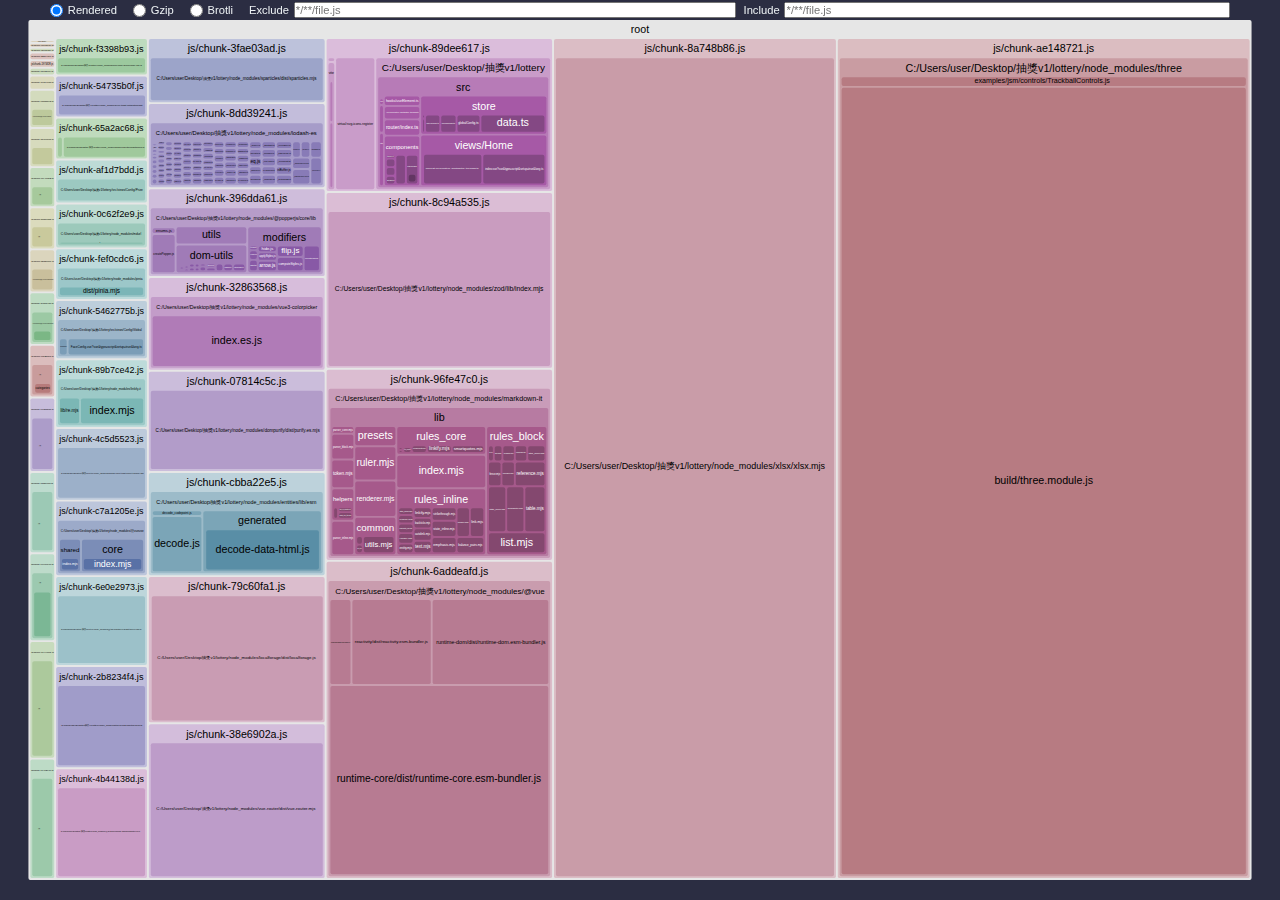
==== commit 51d0bcc5: "Add files via upload" ====
--- a/test.html
+++ b/test.html
@@ -4822,7 +4822,7 @@
   </script>
   <script>
     /*<!--*/
-    const data = {"version":2,"tree":{"name":"root","children":[{"name":"js/chunk-fd12bbc1.js","children":[{"name":"C:/Users/user/Desktop/抽獎v1/lottery/node_modules/uc.micro","children":[{"name":"properties/Any/regex.mjs","uid":"e4fe5d4b-1"},{"name":"categories","children":[{"name":"Cc/regex.mjs","uid":"e4fe5d4b-3"},{"name":"Cf/regex.mjs","uid":"e4fe5d4b-5"},{"name":"P/regex.mjs","uid":"e4fe5d4b-7"},{"name":"S/regex.mjs","uid":"e4fe5d4b-9"},{"name":"Z/regex.mjs","uid":"e4fe5d4b-11"}]},{"uid":"e4fe5d4b-13","name":"index.mjs"}]}]},{"name":"js/chunk-05f6b65c.js","children":[{"name":"C:/Users/user/Desktop/抽獎v1/lottery/src/utils/file.ts","uid":"e4fe5d4b-15"}]},{"name":"js/chunk-f9cc89d6.js","children":[{"name":"C:/Users/user/Desktop/抽獎v1/lottery/src/views/Demo/index.vue","uid":"e4fe5d4b-17"}]},{"name":"js/chunk-32bf4cc1.js","children":[{"name":"C:/Users/user/Desktop/抽獎v1/lottery/node_modules/is-plain-object/dist/is-plain-object.mjs","uid":"e4fe5d4b-19"}]},{"name":"js/chunk-06a21a28.js","children":[{"name":"C:/Users/user/Desktop/抽獎v1/lottery/src/views/Config/Person/PersonConfig.vue","uid":"e4fe5d4b-21"}]},{"name":"js/chunk-11ea260e.js","children":[{"name":"C:/Users/user/Desktop/抽獎v1/lottery/src/views/Config/Readme","children":[{"uid":"e4fe5d4b-23","name":"index.vue?vue&type=script&setup=true&lang.ts"},{"uid":"e4fe5d4b-25","name":"index.vue"}]}]},{"name":"js/chunk-f0e4c652.js","children":[{"name":"C:/Users/user/Desktop/抽獎v1/lottery/src/views/Config/Person","children":[{"uid":"e4fe5d4b-27","name":"PersonAlready.vue?vue&type=script&setup=true&lang.ts"},{"uid":"e4fe5d4b-29","name":"PersonAlready.vue"}]}]},{"name":"js/chunk-70d140bd.js","children":[{"name":"C:/Users/user/Desktop/抽獎v1/lottery/node_modules/pinia-plugin-persist/dist/pinia-persist.es.js","uid":"e4fe5d4b-31"}]},{"name":"js/chunk-1974f2ff.js","children":[{"name":"C:/Users/user/Desktop/抽獎v1/lottery/node_modules/vue-dompurify-html/dist/vue-dompurify-html.mjs","uid":"e4fe5d4b-33"}]},{"name":"js/chunk-ca6057e9.js","children":[{"name":"C:/Users/user/Desktop/抽獎v1/lottery/node_modules/vue/dist/vue.runtime.esm-bundler.js","uid":"e4fe5d4b-35"},{"name":"\u0000C:/Users/user/Desktop/抽獎v1/lottery/node_modules/vue/dist/vue.runtime.esm-bundler.js?commonjs-proxy","uid":"e4fe5d4b-37"}]},{"name":"js/chunk-9a5adae2.js","children":[{"name":"C:/Users/user/Desktop/抽獎v1/lottery/src/views/Config","children":[{"uid":"e4fe5d4b-39","name":"index.vue?vue&type=script&setup=true&lang.ts"},{"uid":"e4fe5d4b-41","name":"index.vue"}]}]},{"name":"js/chunk-65a2ac68.js","children":[{"uid":"e4fe5d4b-43","name":"\u0000commonjsHelpers.js"},{"name":"C:/Users/user/Desktop/抽獎v1/lottery/node_modules/daisyui/src/theming/themes.js","uid":"e4fe5d4b-45"}]},{"name":"js/chunk-5a8af153.js","children":[{"name":"\u0000C:/Users/user/Desktop/抽獎v1/lottery/node_modules/theme-change/index.js?commonjs-module","uid":"e4fe5d4b-47"},{"name":"C:/Users/user/Desktop/抽獎v1/lottery/node_modules/theme-change/index.js","uid":"e4fe5d4b-49"}]},{"name":"js/chunk-66446df1.js","children":[{"name":"C:/Users/user/Desktop/抽獎v1/lottery/node_modules/three-css3d/lib/index.esm.js","uid":"e4fe5d4b-51"}]},{"name":"js/chunk-8583f999.js","children":[{"name":"C:/Users/user/Desktop/抽獎v1/lottery/src/views/Config/Global","children":[{"uid":"e4fe5d4b-53","name":"MusicConfig.vue?vue&type=script&setup=true&lang.ts"},{"uid":"e4fe5d4b-55","name":"MusicConfig.vue"}]}]},{"name":"js/chunk-e0e70777.js","children":[{"name":"C:/Users/user/Desktop/抽獎v1/lottery/src/views/Config/Person","children":[{"uid":"e4fe5d4b-57","name":"PersonAll.vue?vue&type=script&setup=true&lang.ts"},{"uid":"e4fe5d4b-59","name":"PersonAll.vue"}]}]},{"name":"js/chunk-0c62f2e9.js","children":[{"name":"C:/Users/user/Desktop/抽獎v1/lottery/node_modules/mdurl","children":[{"name":"lib","children":[{"uid":"e4fe5d4b-61","name":"decode.mjs"},{"uid":"e4fe5d4b-63","name":"encode.mjs"},{"uid":"e4fe5d4b-65","name":"format.mjs"},{"uid":"e4fe5d4b-67","name":"parse.mjs"}]},{"uid":"e4fe5d4b-69","name":"index.mjs"}]}]},{"name":"js/chunk-f3398b93.js","children":[{"name":"C:/Users/user/Desktop/抽獎v1/lottery/node_modules/punycode.js/punycode.es6.js","uid":"e4fe5d4b-71"}]},{"name":"js/chunk-96402e16.js","children":[{"name":"\u0000C:/Users/user/Desktop/抽獎v1/lottery/node_modules/gradient-parser/build/node.js?commonjs-exports","uid":"e4fe5d4b-73"},{"name":"C:/Users/user/Desktop/抽獎v1/lottery/node_modules/gradient-parser/build/node.js","uid":"e4fe5d4b-75"}]},{"name":"js/chunk-89b7ce42.js","children":[{"name":"C:/Users/user/Desktop/抽獎v1/lottery/node_modules/linkify-it","children":[{"name":"lib/re.mjs","uid":"e4fe5d4b-77"},{"uid":"e4fe5d4b-79","name":"index.mjs"}]}]},{"name":"js/chunk-af1d7bdd.js","children":[{"name":"C:/Users/user/Desktop/抽獎v1/lottery/src/views/Config/Prize","children":[{"uid":"e4fe5d4b-81","name":"PrizeConfig.vue?vue&type=script&setup=true&lang.ts"},{"uid":"e4fe5d4b-83","name":"PrizeConfig.vue"}]}]},{"name":"js/chunk-7b79636b.js","children":[{"name":"C:/Users/user/Desktop/抽獎v1/lottery/src/components/DaiysuiTable/index.vue?vue&type=script&setup=true&lang.ts","uid":"e4fe5d4b-85"}]},{"name":"js/chunk-fef0cdc6.js","children":[{"name":"C:/Users/user/Desktop/抽獎v1/lottery/node_modules/pinia","children":[{"name":"node_modules/vue-demi/lib/index.mjs","uid":"e4fe5d4b-87"},{"name":"dist/pinia.mjs","uid":"e4fe5d4b-89"}]}]},{"name":"js/chunk-11d59c9a.js","children":[{"name":"C:/Users/user/Desktop/抽獎v1/lottery/node_modules/vue-types/dist/vue-types.modern.js","uid":"e4fe5d4b-91"}]},{"name":"js/chunk-3e86b487.js","children":[{"name":"C:/Users/user/Desktop/抽獎v1/lottery/src/views/Config/Global","children":[{"uid":"e4fe5d4b-93","name":"ImageConfig.vue?vue&type=script&setup=true&lang.ts"},{"uid":"e4fe5d4b-95","name":"ImageConfig.vue"}]}]},{"name":"js/chunk-6e0e2973.js","children":[{"name":"C:/Users/user/Desktop/抽獎v1/lottery/node_modules/@tweenjs/tween.js/dist/tween.esm.js","uid":"e4fe5d4b-97"}]},{"name":"js/chunk-cbba22e5.js","children":[{"name":"C:/Users/user/Desktop/抽獎v1/lottery/node_modules/entities/lib/esm","children":[{"name":"generated","children":[{"uid":"e4fe5d4b-99","name":"decode-data-html.js"},{"uid":"e4fe5d4b-101","name":"decode-data-xml.js"},{"uid":"e4fe5d4b-107","name":"encode-html.js"}]},{"uid":"e4fe5d4b-103","name":"decode_codepoint.js"},{"uid":"e4fe5d4b-105","name":"decode.js"},{"uid":"e4fe5d4b-109","name":"escape.js"},{"uid":"e4fe5d4b-111","name":"encode.js"},{"uid":"e4fe5d4b-113","name":"index.js"}]}]},{"name":"js/chunk-3fae03ad.js","children":[{"name":"C:/Users/user/Desktop/抽獎v1/lottery/node_modules/sparticles/dist/sparticles.mjs","uid":"e4fe5d4b-115"}]},{"name":"js/chunk-2b8234f4.js","children":[{"name":"C:/Users/user/Desktop/抽獎v1/lottery/node_modules/tinycolor2/esm/tinycolor.js","uid":"e4fe5d4b-117"}]},{"name":"js/chunk-8dd39241.js","children":[{"name":"C:/Users/user/Desktop/抽獎v1/lottery/node_modules/lodash-es","children":[{"uid":"e4fe5d4b-119","name":"_freeGlobal.js"},{"uid":"e4fe5d4b-121","name":"_root.js"},{"uid":"e4fe5d4b-123","name":"_Symbol.js"},{"uid":"e4fe5d4b-125","name":"_getRawTag.js"},{"uid":"e4fe5d4b-127","name":"_objectToString.js"},{"uid":"e4fe5d4b-129","name":"_baseGetTag.js"},{"uid":"e4fe5d4b-131","name":"isObjectLike.js"},{"uid":"e4fe5d4b-133","name":"isSymbol.js"},{"uid":"e4fe5d4b-135","name":"_baseToNumber.js"},{"uid":"e4fe5d4b-137","name":"_arrayMap.js"},{"uid":"e4fe5d4b-139","name":"isArray.js"},{"uid":"e4fe5d4b-141","name":"_baseToString.js"},{"uid":"e4fe5d4b-143","name":"_createMathOperation.js"},{"uid":"e4fe5d4b-145","name":"add.js"},{"uid":"e4fe5d4b-147","name":"_trimmedEndIndex.js"},{"uid":"e4fe5d4b-149","name":"_baseTrim.js"},{"uid":"e4fe5d4b-151","name":"isObject.js"},{"uid":"e4fe5d4b-153","name":"toNumber.js"},{"uid":"e4fe5d4b-155","name":"toFinite.js"},{"uid":"e4fe5d4b-157","name":"toInteger.js"},{"uid":"e4fe5d4b-159","name":"after.js"},{"uid":"e4fe5d4b-161","name":"identity.js"},{"uid":"e4fe5d4b-163","name":"isFunction.js"},{"uid":"e4fe5d4b-165","name":"_coreJsData.js"},{"uid":"e4fe5d4b-167","name":"_isMasked.js"},{"uid":"e4fe5d4b-169","name":"_toSource.js"},{"uid":"e4fe5d4b-171","name":"_baseIsNative.js"},{"uid":"e4fe5d4b-173","name":"_getValue.js"},{"uid":"e4fe5d4b-175","name":"_getNative.js"},{"uid":"e4fe5d4b-177","name":"_WeakMap.js"},{"uid":"e4fe5d4b-179","name":"_metaMap.js"},{"uid":"e4fe5d4b-181","name":"_baseSetData.js"},{"uid":"e4fe5d4b-183","name":"_baseCreate.js"},{"uid":"e4fe5d4b-185","name":"_createCtor.js"},{"uid":"e4fe5d4b-187","name":"_createBind.js"},{"uid":"e4fe5d4b-189","name":"_apply.js"},{"uid":"e4fe5d4b-191","name":"_composeArgs.js"},{"uid":"e4fe5d4b-193","name":"_composeArgsRight.js"},{"uid":"e4fe5d4b-195","name":"_countHolders.js"},{"uid":"e4fe5d4b-197","name":"_baseLodash.js"},{"uid":"e4fe5d4b-199","name":"_LazyWrapper.js"},{"uid":"e4fe5d4b-201","name":"noop.js"},{"uid":"e4fe5d4b-203","name":"_getData.js"},{"uid":"e4fe5d4b-205","name":"_realNames.js"},{"uid":"e4fe5d4b-207","name":"_getFuncName.js"},{"uid":"e4fe5d4b-209","name":"_LodashWrapper.js"},{"uid":"e4fe5d4b-211","name":"_copyArray.js"},{"uid":"e4fe5d4b-213","name":"_wrapperClone.js"},{"uid":"e4fe5d4b-215","name":"wrapperLodash.js"},{"uid":"e4fe5d4b-217","name":"_isLaziable.js"},{"uid":"e4fe5d4b-219","name":"_shortOut.js"},{"uid":"e4fe5d4b-221","name":"_setData.js"},{"uid":"e4fe5d4b-223","name":"_getWrapDetails.js"},{"uid":"e4fe5d4b-225","name":"_insertWrapDetails.js"},{"uid":"e4fe5d4b-227","name":"constant.js"},{"uid":"e4fe5d4b-229","name":"_defineProperty.js"},{"uid":"e4fe5d4b-231","name":"_baseSetToString.js"},{"uid":"e4fe5d4b-233","name":"_setToString.js"},{"uid":"e4fe5d4b-235","name":"_arrayEach.js"},{"uid":"e4fe5d4b-237","name":"_baseFindIndex.js"},{"uid":"e4fe5d4b-239","name":"_baseIsNaN.js"},{"uid":"e4fe5d4b-241","name":"_strictIndexOf.js"},{"uid":"e4fe5d4b-243","name":"_baseIndexOf.js"},{"uid":"e4fe5d4b-245","name":"_arrayIncludes.js"},{"uid":"e4fe5d4b-247","name":"_updateWrapDetails.js"},{"uid":"e4fe5d4b-249","name":"_setWrapToString.js"},{"uid":"e4fe5d4b-251","name":"_createRecurry.js"},{"uid":"e4fe5d4b-253","name":"_getHolder.js"},{"uid":"e4fe5d4b-255","name":"_isIndex.js"},{"uid":"e4fe5d4b-257","name":"_reorder.js"},{"uid":"e4fe5d4b-259","name":"_replaceHolders.js"},{"uid":"e4fe5d4b-261","name":"_createHybrid.js"},{"uid":"e4fe5d4b-263","name":"_createCurry.js"},{"uid":"e4fe5d4b-265","name":"_createPartial.js"},{"uid":"e4fe5d4b-267","name":"_mergeData.js"},{"uid":"e4fe5d4b-269","name":"_createWrap.js"},{"uid":"e4fe5d4b-271","name":"ary.js"},{"uid":"e4fe5d4b-273","name":"_baseAssignValue.js"},{"uid":"e4fe5d4b-275","name":"eq.js"},{"uid":"e4fe5d4b-277","name":"_assignValue.js"},{"uid":"e4fe5d4b-279","name":"_copyObject.js"},{"uid":"e4fe5d4b-281","name":"_overRest.js"},{"uid":"e4fe5d4b-283","name":"_baseRest.js"},{"uid":"e4fe5d4b-285","name":"isLength.js"},{"uid":"e4fe5d4b-287","name":"isArrayLike.js"},{"uid":"e4fe5d4b-289","name":"_isIterateeCall.js"},{"uid":"e4fe5d4b-291","name":"_createAssigner.js"},{"uid":"e4fe5d4b-293","name":"_isPrototype.js"},{"uid":"e4fe5d4b-295","name":"_baseTimes.js"},{"uid":"e4fe5d4b-297","name":"_baseIsArguments.js"},{"uid":"e4fe5d4b-299","name":"isArguments.js"},{"uid":"e4fe5d4b-301","name":"stubFalse.js"},{"uid":"e4fe5d4b-303","name":"isBuffer.js"},{"uid":"e4fe5d4b-305","name":"_baseIsTypedArray.js"},{"uid":"e4fe5d4b-307","name":"_baseUnary.js"},{"uid":"e4fe5d4b-309","name":"_nodeUtil.js"},{"uid":"e4fe5d4b-311","name":"isTypedArray.js"},{"uid":"e4fe5d4b-313","name":"_arrayLikeKeys.js"},{"uid":"e4fe5d4b-315","name":"_overArg.js"},{"uid":"e4fe5d4b-317","name":"_nativeKeys.js"},{"uid":"e4fe5d4b-319","name":"_baseKeys.js"},{"uid":"e4fe5d4b-321","name":"keys.js"},{"uid":"e4fe5d4b-323","name":"assign.js"},{"uid":"e4fe5d4b-325","name":"_nativeKeysIn.js"},{"uid":"e4fe5d4b-327","name":"_baseKeysIn.js"},{"uid":"e4fe5d4b-329","name":"keysIn.js"},{"uid":"e4fe5d4b-331","name":"assignIn.js"},{"uid":"e4fe5d4b-333","name":"assignInWith.js"},{"uid":"e4fe5d4b-335","name":"assignWith.js"},{"uid":"e4fe5d4b-337","name":"_isKey.js"},{"uid":"e4fe5d4b-339","name":"_nativeCreate.js"},{"uid":"e4fe5d4b-341","name":"_hashClear.js"},{"uid":"e4fe5d4b-343","name":"_hashDelete.js"},{"uid":"e4fe5d4b-345","name":"_hashGet.js"},{"uid":"e4fe5d4b-347","name":"_hashHas.js"},{"uid":"e4fe5d4b-349","name":"_hashSet.js"},{"uid":"e4fe5d4b-351","name":"_Hash.js"},{"uid":"e4fe5d4b-353","name":"_listCacheClear.js"},{"uid":"e4fe5d4b-355","name":"_assocIndexOf.js"},{"uid":"e4fe5d4b-357","name":"_listCacheDelete.js"},{"uid":"e4fe5d4b-359","name":"_listCacheGet.js"},{"uid":"e4fe5d4b-361","name":"_listCacheHas.js"},{"uid":"e4fe5d4b-363","name":"_listCacheSet.js"},{"uid":"e4fe5d4b-365","name":"_ListCache.js"},{"uid":"e4fe5d4b-367","name":"_Map.js"},{"uid":"e4fe5d4b-369","name":"_mapCacheClear.js"},{"uid":"e4fe5d4b-371","name":"_isKeyable.js"},{"uid":"e4fe5d4b-373","name":"_getMapData.js"},{"uid":"e4fe5d4b-375","name":"_mapCacheDelete.js"},{"uid":"e4fe5d4b-377","name":"_mapCacheGet.js"},{"uid":"e4fe5d4b-379","name":"_mapCacheHas.js"},{"uid":"e4fe5d4b-381","name":"_mapCacheSet.js"},{"uid":"e4fe5d4b-383","name":"_MapCache.js"},{"uid":"e4fe5d4b-385","name":"memoize.js"},{"uid":"e4fe5d4b-387","name":"_memoizeCapped.js"},{"uid":"e4fe5d4b-389","name":"_stringToPath.js"},{"uid":"e4fe5d4b-391","name":"toString.js"},{"uid":"e4fe5d4b-393","name":"_castPath.js"},{"uid":"e4fe5d4b-395","name":"_toKey.js"},{"uid":"e4fe5d4b-397","name":"_baseGet.js"},{"uid":"e4fe5d4b-399","name":"get.js"},{"uid":"e4fe5d4b-401","name":"_baseAt.js"},{"uid":"e4fe5d4b-403","name":"_arrayPush.js"},{"uid":"e4fe5d4b-405","name":"_isFlattenable.js"},{"uid":"e4fe5d4b-407","name":"_baseFlatten.js"},{"uid":"e4fe5d4b-409","name":"flatten.js"},{"uid":"e4fe5d4b-411","name":"_flatRest.js"},{"uid":"e4fe5d4b-413","name":"at.js"},{"uid":"e4fe5d4b-415","name":"_getPrototype.js"},{"uid":"e4fe5d4b-417","name":"isPlainObject.js"},{"uid":"e4fe5d4b-419","name":"isError.js"},{"uid":"e4fe5d4b-421","name":"attempt.js"},{"uid":"e4fe5d4b-423","name":"before.js"},{"uid":"e4fe5d4b-425","name":"bind.js"},{"uid":"e4fe5d4b-427","name":"bindAll.js"},{"uid":"e4fe5d4b-429","name":"bindKey.js"},{"uid":"e4fe5d4b-431","name":"_baseSlice.js"},{"uid":"e4fe5d4b-433","name":"_castSlice.js"},{"uid":"e4fe5d4b-435","name":"_hasUnicode.js"},{"uid":"e4fe5d4b-437","name":"_asciiToArray.js"},{"uid":"e4fe5d4b-439","name":"_unicodeToArray.js"},{"uid":"e4fe5d4b-441","name":"_stringToArray.js"},{"uid":"e4fe5d4b-443","name":"_createCaseFirst.js"},{"uid":"e4fe5d4b-445","name":"upperFirst.js"},{"uid":"e4fe5d4b-447","name":"capitalize.js"},{"uid":"e4fe5d4b-449","name":"_arrayReduce.js"},{"uid":"e4fe5d4b-451","name":"_basePropertyOf.js"},{"uid":"e4fe5d4b-453","name":"_deburrLetter.js"},{"uid":"e4fe5d4b-455","name":"deburr.js"},{"uid":"e4fe5d4b-457","name":"_asciiWords.js"},{"uid":"e4fe5d4b-459","name":"_hasUnicodeWord.js"},{"uid":"e4fe5d4b-461","name":"_unicodeWords.js"},{"uid":"e4fe5d4b-463","name":"words.js"},{"uid":"e4fe5d4b-465","name":"_createCompounder.js"},{"uid":"e4fe5d4b-467","name":"camelCase.js"},{"uid":"e4fe5d4b-469","name":"castArray.js"},{"uid":"e4fe5d4b-471","name":"_createRound.js"},{"uid":"e4fe5d4b-473","name":"ceil.js"},{"uid":"e4fe5d4b-475","name":"chain.js"},{"uid":"e4fe5d4b-477","name":"chunk.js"},{"uid":"e4fe5d4b-479","name":"_baseClamp.js"},{"uid":"e4fe5d4b-481","name":"clamp.js"},{"uid":"e4fe5d4b-483","name":"_stackClear.js"},{"uid":"e4fe5d4b-485","name":"_stackDelete.js"},{"uid":"e4fe5d4b-487","name":"_stackGet.js"},{"uid":"e4fe5d4b-489","name":"_stackHas.js"},{"uid":"e4fe5d4b-491","name":"_stackSet.js"},{"uid":"e4fe5d4b-493","name":"_Stack.js"},{"uid":"e4fe5d4b-495","name":"_baseAssign.js"},{"uid":"e4fe5d4b-497","name":"_baseAssignIn.js"},{"uid":"e4fe5d4b-499","name":"_cloneBuffer.js"},{"uid":"e4fe5d4b-501","name":"_arrayFilter.js"},{"uid":"e4fe5d4b-503","name":"stubArray.js"},{"uid":"e4fe5d4b-505","name":"_getSymbols.js"},{"uid":"e4fe5d4b-507","name":"_copySymbols.js"},{"uid":"e4fe5d4b-509","name":"_getSymbolsIn.js"},{"uid":"e4fe5d4b-511","name":"_copySymbolsIn.js"},{"uid":"e4fe5d4b-513","name":"_baseGetAllKeys.js"},{"uid":"e4fe5d4b-515","name":"_getAllKeys.js"},{"uid":"e4fe5d4b-517","name":"_getAllKeysIn.js"},{"uid":"e4fe5d4b-519","name":"_DataView.js"},{"uid":"e4fe5d4b-521","name":"_Promise.js"},{"uid":"e4fe5d4b-523","name":"_Set.js"},{"uid":"e4fe5d4b-525","name":"_getTag.js"},{"uid":"e4fe5d4b-527","name":"_initCloneArray.js"},{"uid":"e4fe5d4b-529","name":"_Uint8Array.js"},{"uid":"e4fe5d4b-531","name":"_cloneArrayBuffer.js"},{"uid":"e4fe5d4b-533","name":"_cloneDataView.js"},{"uid":"e4fe5d4b-535","name":"_cloneRegExp.js"},{"uid":"e4fe5d4b-537","name":"_cloneSymbol.js"},{"uid":"e4fe5d4b-539","name":"_cloneTypedArray.js"},{"uid":"e4fe5d4b-541","name":"_initCloneByTag.js"},{"uid":"e4fe5d4b-543","name":"_initCloneObject.js"},{"uid":"e4fe5d4b-545","name":"_baseIsMap.js"},{"uid":"e4fe5d4b-547","name":"isMap.js"},{"uid":"e4fe5d4b-549","name":"_baseIsSet.js"},{"uid":"e4fe5d4b-551","name":"isSet.js"},{"uid":"e4fe5d4b-553","name":"_baseClone.js"},{"uid":"e4fe5d4b-555","name":"clone.js"},{"uid":"e4fe5d4b-557","name":"cloneDeep.js"},{"uid":"e4fe5d4b-559","name":"cloneDeepWith.js"},{"uid":"e4fe5d4b-561","name":"cloneWith.js"},{"uid":"e4fe5d4b-563","name":"commit.js"},{"uid":"e4fe5d4b-565","name":"compact.js"},{"uid":"e4fe5d4b-567","name":"concat.js"},{"uid":"e4fe5d4b-569","name":"_setCacheAdd.js"},{"uid":"e4fe5d4b-571","name":"_setCacheHas.js"},{"uid":"e4fe5d4b-573","name":"_SetCache.js"},{"uid":"e4fe5d4b-575","name":"_arraySome.js"},{"uid":"e4fe5d4b-577","name":"_cacheHas.js"},{"uid":"e4fe5d4b-579","name":"_equalArrays.js"},{"uid":"e4fe5d4b-581","name":"_mapToArray.js"},{"uid":"e4fe5d4b-583","name":"_setToArray.js"},{"uid":"e4fe5d4b-585","name":"_equalByTag.js"},{"uid":"e4fe5d4b-587","name":"_equalObjects.js"},{"uid":"e4fe5d4b-589","name":"_baseIsEqualDeep.js"},{"uid":"e4fe5d4b-591","name":"_baseIsEqual.js"},{"uid":"e4fe5d4b-593","name":"_baseIsMatch.js"},{"uid":"e4fe5d4b-595","name":"_isStrictComparable.js"},{"uid":"e4fe5d4b-597","name":"_getMatchData.js"},{"uid":"e4fe5d4b-599","name":"_matchesStrictComparable.js"},{"uid":"e4fe5d4b-601","name":"_baseMatches.js"},{"uid":"e4fe5d4b-603","name":"_baseHasIn.js"},{"uid":"e4fe5d4b-605","name":"_hasPath.js"},{"uid":"e4fe5d4b-607","name":"hasIn.js"},{"uid":"e4fe5d4b-609","name":"_baseMatchesProperty.js"},{"uid":"e4fe5d4b-611","name":"_baseProperty.js"},{"uid":"e4fe5d4b-613","name":"_basePropertyDeep.js"},{"uid":"e4fe5d4b-615","name":"property.js"},{"uid":"e4fe5d4b-617","name":"_baseIteratee.js"},{"uid":"e4fe5d4b-619","name":"cond.js"},{"uid":"e4fe5d4b-621","name":"_baseConformsTo.js"},{"uid":"e4fe5d4b-623","name":"_baseConforms.js"},{"uid":"e4fe5d4b-625","name":"conforms.js"},{"uid":"e4fe5d4b-627","name":"conformsTo.js"},{"uid":"e4fe5d4b-629","name":"_arrayAggregator.js"},{"uid":"e4fe5d4b-631","name":"_createBaseFor.js"},{"uid":"e4fe5d4b-633","name":"_baseFor.js"},{"uid":"e4fe5d4b-635","name":"_baseForOwn.js"},{"uid":"e4fe5d4b-637","name":"_createBaseEach.js"},{"uid":"e4fe5d4b-639","name":"_baseEach.js"},{"uid":"e4fe5d4b-641","name":"_baseAggregator.js"},{"uid":"e4fe5d4b-643","name":"_createAggregator.js"},{"uid":"e4fe5d4b-645","name":"countBy.js"},{"uid":"e4fe5d4b-647","name":"create.js"},{"uid":"e4fe5d4b-649","name":"curry.js"},{"uid":"e4fe5d4b-651","name":"curryRight.js"},{"uid":"e4fe5d4b-653","name":"now.js"},{"uid":"e4fe5d4b-655","name":"debounce.js"},{"uid":"e4fe5d4b-657","name":"defaultTo.js"},{"uid":"e4fe5d4b-659","name":"defaults.js"},{"uid":"e4fe5d4b-661","name":"_assignMergeValue.js"},{"uid":"e4fe5d4b-663","name":"isArrayLikeObject.js"},{"uid":"e4fe5d4b-665","name":"_safeGet.js"},{"uid":"e4fe5d4b-667","name":"toPlainObject.js"},{"uid":"e4fe5d4b-669","name":"_baseMergeDeep.js"},{"uid":"e4fe5d4b-671","name":"_baseMerge.js"},{"uid":"e4fe5d4b-673","name":"_customDefaultsMerge.js"},{"uid":"e4fe5d4b-675","name":"mergeWith.js"},{"uid":"e4fe5d4b-677","name":"defaultsDeep.js"},{"uid":"e4fe5d4b-679","name":"_baseDelay.js"},{"uid":"e4fe5d4b-681","name":"defer.js"},{"uid":"e4fe5d4b-683","name":"delay.js"},{"uid":"e4fe5d4b-685","name":"_arrayIncludesWith.js"},{"uid":"e4fe5d4b-687","name":"_baseDifference.js"},{"uid":"e4fe5d4b-689","name":"difference.js"},{"uid":"e4fe5d4b-691","name":"last.js"},{"uid":"e4fe5d4b-693","name":"differenceBy.js"},{"uid":"e4fe5d4b-695","name":"differenceWith.js"},{"uid":"e4fe5d4b-697","name":"divide.js"},{"uid":"e4fe5d4b-699","name":"drop.js"},{"uid":"e4fe5d4b-701","name":"dropRight.js"},{"uid":"e4fe5d4b-703","name":"_baseWhile.js"},{"uid":"e4fe5d4b-705","name":"dropRightWhile.js"},{"uid":"e4fe5d4b-707","name":"dropWhile.js"},{"uid":"e4fe5d4b-709","name":"_castFunction.js"},{"uid":"e4fe5d4b-711","name":"forEach.js"},{"uid":"e4fe5d4b-713","name":"each.js"},{"uid":"e4fe5d4b-715","name":"_arrayEachRight.js"},{"uid":"e4fe5d4b-717","name":"_baseForRight.js"},{"uid":"e4fe5d4b-719","name":"_baseForOwnRight.js"},{"uid":"e4fe5d4b-721","name":"_baseEachRight.js"},{"uid":"e4fe5d4b-723","name":"forEachRight.js"},{"uid":"e4fe5d4b-725","name":"eachRight.js"},{"uid":"e4fe5d4b-727","name":"endsWith.js"},{"uid":"e4fe5d4b-729","name":"_baseToPairs.js"},{"uid":"e4fe5d4b-731","name":"_setToPairs.js"},{"uid":"e4fe5d4b-733","name":"_createToPairs.js"},{"uid":"e4fe5d4b-735","name":"toPairs.js"},{"uid":"e4fe5d4b-737","name":"entries.js"},{"uid":"e4fe5d4b-739","name":"toPairsIn.js"},{"uid":"e4fe5d4b-741","name":"entriesIn.js"},{"uid":"e4fe5d4b-743","name":"_escapeHtmlChar.js"},{"uid":"e4fe5d4b-745","name":"escape.js"},{"uid":"e4fe5d4b-747","name":"escapeRegExp.js"},{"uid":"e4fe5d4b-749","name":"_arrayEvery.js"},{"uid":"e4fe5d4b-751","name":"_baseEvery.js"},{"uid":"e4fe5d4b-753","name":"every.js"},{"uid":"e4fe5d4b-755","name":"extend.js"},{"uid":"e4fe5d4b-757","name":"extendWith.js"},{"uid":"e4fe5d4b-759","name":"toLength.js"},{"uid":"e4fe5d4b-761","name":"_baseFill.js"},{"uid":"e4fe5d4b-763","name":"fill.js"},{"uid":"e4fe5d4b-765","name":"_baseFilter.js"},{"uid":"e4fe5d4b-767","name":"filter.js"},{"uid":"e4fe5d4b-769","name":"_createFind.js"},{"uid":"e4fe5d4b-771","name":"findIndex.js"},{"uid":"e4fe5d4b-773","name":"find.js"},{"uid":"e4fe5d4b-775","name":"_baseFindKey.js"},{"uid":"e4fe5d4b-777","name":"findKey.js"},{"uid":"e4fe5d4b-779","name":"findLastIndex.js"},{"uid":"e4fe5d4b-781","name":"findLast.js"},{"uid":"e4fe5d4b-783","name":"findLastKey.js"},{"uid":"e4fe5d4b-785","name":"head.js"},{"uid":"e4fe5d4b-787","name":"first.js"},{"uid":"e4fe5d4b-789","name":"_baseMap.js"},{"uid":"e4fe5d4b-791","name":"map.js"},{"uid":"e4fe5d4b-793","name":"flatMap.js"},{"uid":"e4fe5d4b-795","name":"flatMapDeep.js"},{"uid":"e4fe5d4b-797","name":"flatMapDepth.js"},{"uid":"e4fe5d4b-799","name":"flattenDeep.js"},{"uid":"e4fe5d4b-801","name":"flattenDepth.js"},{"uid":"e4fe5d4b-803","name":"flip.js"},{"uid":"e4fe5d4b-805","name":"floor.js"},{"uid":"e4fe5d4b-807","name":"_createFlow.js"},{"uid":"e4fe5d4b-809","name":"flow.js"},{"uid":"e4fe5d4b-811","name":"flowRight.js"},{"uid":"e4fe5d4b-813","name":"forIn.js"},{"uid":"e4fe5d4b-815","name":"forInRight.js"},{"uid":"e4fe5d4b-817","name":"forOwn.js"},{"uid":"e4fe5d4b-819","name":"forOwnRight.js"},{"uid":"e4fe5d4b-821","name":"fromPairs.js"},{"uid":"e4fe5d4b-823","name":"_baseFunctions.js"},{"uid":"e4fe5d4b-825","name":"functions.js"},{"uid":"e4fe5d4b-827","name":"functionsIn.js"},{"uid":"e4fe5d4b-829","name":"groupBy.js"},{"uid":"e4fe5d4b-831","name":"_baseGt.js"},{"uid":"e4fe5d4b-833","name":"_createRelationalOperation.js"},{"uid":"e4fe5d4b-835","name":"gt.js"},{"uid":"e4fe5d4b-837","name":"gte.js"},{"uid":"e4fe5d4b-839","name":"_baseHas.js"},{"uid":"e4fe5d4b-841","name":"has.js"},{"uid":"e4fe5d4b-843","name":"_baseInRange.js"},{"uid":"e4fe5d4b-845","name":"inRange.js"},{"uid":"e4fe5d4b-847","name":"isString.js"},{"uid":"e4fe5d4b-849","name":"_baseValues.js"},{"uid":"e4fe5d4b-851","name":"values.js"},{"uid":"e4fe5d4b-853","name":"includes.js"},{"uid":"e4fe5d4b-855","name":"indexOf.js"},{"uid":"e4fe5d4b-857","name":"initial.js"},{"uid":"e4fe5d4b-859","name":"_baseIntersection.js"},{"uid":"e4fe5d4b-861","name":"_castArrayLikeObject.js"},{"uid":"e4fe5d4b-863","name":"intersection.js"},{"uid":"e4fe5d4b-865","name":"intersectionBy.js"},{"uid":"e4fe5d4b-867","name":"intersectionWith.js"},{"uid":"e4fe5d4b-869","name":"_baseInverter.js"},{"uid":"e4fe5d4b-871","name":"_createInverter.js"},{"uid":"e4fe5d4b-873","name":"invert.js"},{"uid":"e4fe5d4b-875","name":"invertBy.js"},{"uid":"e4fe5d4b-877","name":"_parent.js"},{"uid":"e4fe5d4b-879","name":"_baseInvoke.js"},{"uid":"e4fe5d4b-881","name":"invoke.js"},{"uid":"e4fe5d4b-883","name":"invokeMap.js"},{"uid":"e4fe5d4b-885","name":"_baseIsArrayBuffer.js"},{"uid":"e4fe5d4b-887","name":"isArrayBuffer.js"},{"uid":"e4fe5d4b-889","name":"isBoolean.js"},{"uid":"e4fe5d4b-891","name":"_baseIsDate.js"},{"uid":"e4fe5d4b-893","name":"isDate.js"},{"uid":"e4fe5d4b-895","name":"isElement.js"},{"uid":"e4fe5d4b-897","name":"isEmpty.js"},{"uid":"e4fe5d4b-899","name":"isEqual.js"},{"uid":"e4fe5d4b-901","name":"isEqualWith.js"},{"uid":"e4fe5d4b-903","name":"isFinite.js"},{"uid":"e4fe5d4b-905","name":"isInteger.js"},{"uid":"e4fe5d4b-907","name":"isMatch.js"},{"uid":"e4fe5d4b-909","name":"isMatchWith.js"},{"uid":"e4fe5d4b-911","name":"isNumber.js"},{"uid":"e4fe5d4b-913","name":"isNaN.js"},{"uid":"e4fe5d4b-915","name":"_isMaskable.js"},{"uid":"e4fe5d4b-917","name":"isNative.js"},{"uid":"e4fe5d4b-919","name":"isNil.js"},{"uid":"e4fe5d4b-921","name":"isNull.js"},{"uid":"e4fe5d4b-923","name":"_baseIsRegExp.js"},{"uid":"e4fe5d4b-925","name":"isRegExp.js"},{"uid":"e4fe5d4b-927","name":"isSafeInteger.js"},{"uid":"e4fe5d4b-929","name":"isUndefined.js"},{"uid":"e4fe5d4b-931","name":"isWeakMap.js"},{"uid":"e4fe5d4b-933","name":"isWeakSet.js"},{"uid":"e4fe5d4b-935","name":"iteratee.js"},{"uid":"e4fe5d4b-937","name":"join.js"},{"uid":"e4fe5d4b-939","name":"kebabCase.js"},{"uid":"e4fe5d4b-941","name":"keyBy.js"},{"uid":"e4fe5d4b-943","name":"_strictLastIndexOf.js"},{"uid":"e4fe5d4b-945","name":"lastIndexOf.js"},{"uid":"e4fe5d4b-947","name":"lowerCase.js"},{"uid":"e4fe5d4b-949","name":"lowerFirst.js"},{"uid":"e4fe5d4b-951","name":"_baseLt.js"},{"uid":"e4fe5d4b-953","name":"lt.js"},{"uid":"e4fe5d4b-955","name":"lte.js"},{"uid":"e4fe5d4b-957","name":"mapKeys.js"},{"uid":"e4fe5d4b-959","name":"mapValues.js"},{"uid":"e4fe5d4b-961","name":"matches.js"},{"uid":"e4fe5d4b-963","name":"matchesProperty.js"},{"uid":"e4fe5d4b-965","name":"_baseExtremum.js"},{"uid":"e4fe5d4b-967","name":"max.js"},{"uid":"e4fe5d4b-969","name":"maxBy.js"},{"uid":"e4fe5d4b-971","name":"_baseSum.js"},{"uid":"e4fe5d4b-973","name":"_baseMean.js"},{"uid":"e4fe5d4b-975","name":"mean.js"},{"uid":"e4fe5d4b-977","name":"meanBy.js"},{"uid":"e4fe5d4b-979","name":"merge.js"},{"uid":"e4fe5d4b-981","name":"method.js"},{"uid":"e4fe5d4b-983","name":"methodOf.js"},{"uid":"e4fe5d4b-985","name":"min.js"},{"uid":"e4fe5d4b-987","name":"minBy.js"},{"uid":"e4fe5d4b-989","name":"mixin.js"},{"uid":"e4fe5d4b-991","name":"multiply.js"},{"uid":"e4fe5d4b-993","name":"negate.js"},{"uid":"e4fe5d4b-995","name":"_iteratorToArray.js"},{"uid":"e4fe5d4b-997","name":"toArray.js"},{"uid":"e4fe5d4b-999","name":"next.js"},{"uid":"e4fe5d4b-1001","name":"_baseNth.js"},{"uid":"e4fe5d4b-1003","name":"nth.js"},{"uid":"e4fe5d4b-1005","name":"nthArg.js"},{"uid":"e4fe5d4b-1007","name":"_baseUnset.js"},{"uid":"e4fe5d4b-1009","name":"_customOmitClone.js"},{"uid":"e4fe5d4b-1011","name":"omit.js"},{"uid":"e4fe5d4b-1013","name":"_baseSet.js"},{"uid":"e4fe5d4b-1015","name":"_basePickBy.js"},{"uid":"e4fe5d4b-1017","name":"pickBy.js"},{"uid":"e4fe5d4b-1019","name":"omitBy.js"},{"uid":"e4fe5d4b-1021","name":"once.js"},{"uid":"e4fe5d4b-1023","name":"_baseSortBy.js"},{"uid":"e4fe5d4b-1025","name":"_compareAscending.js"},{"uid":"e4fe5d4b-1027","name":"_compareMultiple.js"},{"uid":"e4fe5d4b-1029","name":"_baseOrderBy.js"},{"uid":"e4fe5d4b-1031","name":"orderBy.js"},{"uid":"e4fe5d4b-1033","name":"_createOver.js"},{"uid":"e4fe5d4b-1035","name":"over.js"},{"uid":"e4fe5d4b-1037","name":"_castRest.js"},{"uid":"e4fe5d4b-1039","name":"overArgs.js"},{"uid":"e4fe5d4b-1041","name":"overEvery.js"},{"uid":"e4fe5d4b-1043","name":"overSome.js"},{"uid":"e4fe5d4b-1045","name":"_baseRepeat.js"},{"uid":"e4fe5d4b-1047","name":"_asciiSize.js"},{"uid":"e4fe5d4b-1049","name":"_unicodeSize.js"},{"uid":"e4fe5d4b-1051","name":"_stringSize.js"},{"uid":"e4fe5d4b-1053","name":"_createPadding.js"},{"uid":"e4fe5d4b-1055","name":"pad.js"},{"uid":"e4fe5d4b-1057","name":"padEnd.js"},{"uid":"e4fe5d4b-1059","name":"padStart.js"},{"uid":"e4fe5d4b-1061","name":"parseInt.js"},{"uid":"e4fe5d4b-1063","name":"partial.js"},{"uid":"e4fe5d4b-1065","name":"partialRight.js"},{"uid":"e4fe5d4b-1067","name":"partition.js"},{"uid":"e4fe5d4b-1069","name":"_basePick.js"},{"uid":"e4fe5d4b-1071","name":"pick.js"},{"uid":"e4fe5d4b-1073","name":"plant.js"},{"uid":"e4fe5d4b-1075","name":"propertyOf.js"},{"uid":"e4fe5d4b-1077","name":"_baseIndexOfWith.js"},{"uid":"e4fe5d4b-1079","name":"_basePullAll.js"},{"uid":"e4fe5d4b-1081","name":"pullAll.js"},{"uid":"e4fe5d4b-1083","name":"pull.js"},{"uid":"e4fe5d4b-1085","name":"pullAllBy.js"},{"uid":"e4fe5d4b-1087","name":"pullAllWith.js"},{"uid":"e4fe5d4b-1089","name":"_basePullAt.js"},{"uid":"e4fe5d4b-1091","name":"pullAt.js"},{"uid":"e4fe5d4b-1093","name":"_baseRandom.js"},{"uid":"e4fe5d4b-1095","name":"random.js"},{"uid":"e4fe5d4b-1097","name":"_baseRange.js"},{"uid":"e4fe5d4b-1099","name":"_createRange.js"},{"uid":"e4fe5d4b-1101","name":"range.js"},{"uid":"e4fe5d4b-1103","name":"rangeRight.js"},{"uid":"e4fe5d4b-1105","name":"rearg.js"},{"uid":"e4fe5d4b-1107","name":"_baseReduce.js"},{"uid":"e4fe5d4b-1109","name":"reduce.js"},{"uid":"e4fe5d4b-1111","name":"_arrayReduceRight.js"},{"uid":"e4fe5d4b-1113","name":"reduceRight.js"},{"uid":"e4fe5d4b-1115","name":"reject.js"},{"uid":"e4fe5d4b-1117","name":"remove.js"},{"uid":"e4fe5d4b-1119","name":"repeat.js"},{"uid":"e4fe5d4b-1121","name":"replace.js"},{"uid":"e4fe5d4b-1123","name":"rest.js"},{"uid":"e4fe5d4b-1125","name":"result.js"},{"uid":"e4fe5d4b-1127","name":"reverse.js"},{"uid":"e4fe5d4b-1129","name":"round.js"},{"uid":"e4fe5d4b-1131","name":"_arraySample.js"},{"uid":"e4fe5d4b-1133","name":"_baseSample.js"},{"uid":"e4fe5d4b-1135","name":"sample.js"},{"uid":"e4fe5d4b-1137","name":"_shuffleSelf.js"},{"uid":"e4fe5d4b-1139","name":"_arraySampleSize.js"},{"uid":"e4fe5d4b-1141","name":"_baseSampleSize.js"},{"uid":"e4fe5d4b-1143","name":"sampleSize.js"},{"uid":"e4fe5d4b-1145","name":"set.js"},{"uid":"e4fe5d4b-1147","name":"setWith.js"},{"uid":"e4fe5d4b-1149","name":"_arrayShuffle.js"},{"uid":"e4fe5d4b-1151","name":"_baseShuffle.js"},{"uid":"e4fe5d4b-1153","name":"shuffle.js"},{"uid":"e4fe5d4b-1155","name":"size.js"},{"uid":"e4fe5d4b-1157","name":"slice.js"},{"uid":"e4fe5d4b-1159","name":"snakeCase.js"},{"uid":"e4fe5d4b-1161","name":"_baseSome.js"},{"uid":"e4fe5d4b-1163","name":"some.js"},{"uid":"e4fe5d4b-1165","name":"sortBy.js"},{"uid":"e4fe5d4b-1167","name":"_baseSortedIndexBy.js"},{"uid":"e4fe5d4b-1169","name":"_baseSortedIndex.js"},{"uid":"e4fe5d4b-1171","name":"sortedIndex.js"},{"uid":"e4fe5d4b-1173","name":"sortedIndexBy.js"},{"uid":"e4fe5d4b-1175","name":"sortedIndexOf.js"},{"uid":"e4fe5d4b-1177","name":"sortedLastIndex.js"},{"uid":"e4fe5d4b-1179","name":"sortedLastIndexBy.js"},{"uid":"e4fe5d4b-1181","name":"sortedLastIndexOf.js"},{"uid":"e4fe5d4b-1183","name":"_baseSortedUniq.js"},{"uid":"e4fe5d4b-1185","name":"sortedUniq.js"},{"uid":"e4fe5d4b-1187","name":"sortedUniqBy.js"},{"uid":"e4fe5d4b-1189","name":"split.js"},{"uid":"e4fe5d4b-1191","name":"spread.js"},{"uid":"e4fe5d4b-1193","name":"startCase.js"},{"uid":"e4fe5d4b-1195","name":"startsWith.js"},{"uid":"e4fe5d4b-1197","name":"stubObject.js"},{"uid":"e4fe5d4b-1199","name":"stubString.js"},{"uid":"e4fe5d4b-1201","name":"stubTrue.js"},{"uid":"e4fe5d4b-1203","name":"subtract.js"},{"uid":"e4fe5d4b-1205","name":"sum.js"},{"uid":"e4fe5d4b-1207","name":"sumBy.js"},{"uid":"e4fe5d4b-1209","name":"tail.js"},{"uid":"e4fe5d4b-1211","name":"take.js"},{"uid":"e4fe5d4b-1213","name":"takeRight.js"},{"uid":"e4fe5d4b-1215","name":"takeRightWhile.js"},{"uid":"e4fe5d4b-1217","name":"takeWhile.js"},{"uid":"e4fe5d4b-1219","name":"tap.js"},{"uid":"e4fe5d4b-1221","name":"_customDefaultsAssignIn.js"},{"uid":"e4fe5d4b-1223","name":"_escapeStringChar.js"},{"uid":"e4fe5d4b-1225","name":"_reInterpolate.js"},{"uid":"e4fe5d4b-1227","name":"_reEscape.js"},{"uid":"e4fe5d4b-1229","name":"_reEvaluate.js"},{"uid":"e4fe5d4b-1231","name":"templateSettings.js"},{"uid":"e4fe5d4b-1233","name":"template.js"},{"uid":"e4fe5d4b-1235","name":"throttle.js"},{"uid":"e4fe5d4b-1237","name":"thru.js"},{"uid":"e4fe5d4b-1239","name":"times.js"},{"uid":"e4fe5d4b-1241","name":"toIterator.js"},{"uid":"e4fe5d4b-1243","name":"_baseWrapperValue.js"},{"uid":"e4fe5d4b-1245","name":"wrapperValue.js"},{"uid":"e4fe5d4b-1247","name":"toJSON.js"},{"uid":"e4fe5d4b-1249","name":"toLower.js"},{"uid":"e4fe5d4b-1251","name":"toPath.js"},{"uid":"e4fe5d4b-1253","name":"toSafeInteger.js"},{"uid":"e4fe5d4b-1255","name":"toUpper.js"},{"uid":"e4fe5d4b-1257","name":"transform.js"},{"uid":"e4fe5d4b-1259","name":"_charsEndIndex.js"},{"uid":"e4fe5d4b-1261","name":"_charsStartIndex.js"},{"uid":"e4fe5d4b-1263","name":"trim.js"},{"uid":"e4fe5d4b-1265","name":"trimEnd.js"},{"uid":"e4fe5d4b-1267","name":"trimStart.js"},{"uid":"e4fe5d4b-1269","name":"truncate.js"},{"uid":"e4fe5d4b-1271","name":"unary.js"},{"uid":"e4fe5d4b-1273","name":"_unescapeHtmlChar.js"},{"uid":"e4fe5d4b-1275","name":"unescape.js"},{"uid":"e4fe5d4b-1277","name":"_createSet.js"},{"uid":"e4fe5d4b-1279","name":"_baseUniq.js"},{"uid":"e4fe5d4b-1281","name":"union.js"},{"uid":"e4fe5d4b-1283","name":"unionBy.js"},{"uid":"e4fe5d4b-1285","name":"unionWith.js"},{"uid":"e4fe5d4b-1287","name":"uniq.js"},{"uid":"e4fe5d4b-1289","name":"uniqBy.js"},{"uid":"e4fe5d4b-1291","name":"uniqWith.js"},{"uid":"e4fe5d4b-1293","name":"uniqueId.js"},{"uid":"e4fe5d4b-1295","name":"unset.js"},{"uid":"e4fe5d4b-1297","name":"unzip.js"},{"uid":"e4fe5d4b-1299","name":"unzipWith.js"},{"uid":"e4fe5d4b-1301","name":"_baseUpdate.js"},{"uid":"e4fe5d4b-1303","name":"update.js"},{"uid":"e4fe5d4b-1305","name":"updateWith.js"},{"uid":"e4fe5d4b-1307","name":"upperCase.js"},{"uid":"e4fe5d4b-1309","name":"value.js"},{"uid":"e4fe5d4b-1311","name":"valueOf.js"},{"uid":"e4fe5d4b-1313","name":"valuesIn.js"},{"uid":"e4fe5d4b-1315","name":"without.js"},{"uid":"e4fe5d4b-1317","name":"wrap.js"},{"uid":"e4fe5d4b-1319","name":"wrapperAt.js"},{"uid":"e4fe5d4b-1321","name":"wrapperChain.js"},{"uid":"e4fe5d4b-1323","name":"wrapperReverse.js"},{"uid":"e4fe5d4b-1325","name":"_baseXor.js"},{"uid":"e4fe5d4b-1327","name":"xor.js"},{"uid":"e4fe5d4b-1329","name":"xorBy.js"},{"uid":"e4fe5d4b-1331","name":"xorWith.js"},{"uid":"e4fe5d4b-1333","name":"zip.js"},{"uid":"e4fe5d4b-1335","name":"_baseZipObject.js"},{"uid":"e4fe5d4b-1337","name":"zipObject.js"},{"uid":"e4fe5d4b-1339","name":"zipObjectDeep.js"},{"uid":"e4fe5d4b-1341","name":"zipWith.js"},{"uid":"e4fe5d4b-1343","name":"array.default.js"},{"uid":"e4fe5d4b-1345","name":"array.js"},{"uid":"e4fe5d4b-1347","name":"collection.default.js"},{"uid":"e4fe5d4b-1349","name":"collection.js"},{"uid":"e4fe5d4b-1351","name":"date.default.js"},{"uid":"e4fe5d4b-1353","name":"date.js"},{"uid":"e4fe5d4b-1355","name":"function.default.js"},{"uid":"e4fe5d4b-1357","name":"function.js"},{"uid":"e4fe5d4b-1359","name":"lang.default.js"},{"uid":"e4fe5d4b-1361","name":"lang.js"},{"uid":"e4fe5d4b-1363","name":"math.default.js"},{"uid":"e4fe5d4b-1365","name":"math.js"},{"uid":"e4fe5d4b-1367","name":"number.default.js"},{"uid":"e4fe5d4b-1369","name":"number.js"},{"uid":"e4fe5d4b-1371","name":"object.default.js"},{"uid":"e4fe5d4b-1373","name":"object.js"},{"uid":"e4fe5d4b-1375","name":"seq.default.js"},{"uid":"e4fe5d4b-1377","name":"seq.js"},{"uid":"e4fe5d4b-1379","name":"string.default.js"},{"uid":"e4fe5d4b-1381","name":"string.js"},{"uid":"e4fe5d4b-1383","name":"util.default.js"},{"uid":"e4fe5d4b-1385","name":"util.js"},{"uid":"e4fe5d4b-1387","name":"_lazyClone.js"},{"uid":"e4fe5d4b-1389","name":"_lazyReverse.js"},{"uid":"e4fe5d4b-1391","name":"_getView.js"},{"uid":"e4fe5d4b-1393","name":"_lazyValue.js"},{"uid":"e4fe5d4b-1395","name":"lodash.default.js"},{"uid":"e4fe5d4b-1397","name":"lodash.js"}]}]},{"name":"js/chunk-5462775b.js","children":[{"name":"C:/Users/user/Desktop/抽獎v1/lottery/src/views/Config/Global","children":[{"name":"components","children":[{"uid":"e4fe5d4b-1399","name":"PatternSetting.vue?vue&type=script&setup=true&lang.ts"},{"uid":"e4fe5d4b-1401","name":"PatternSetting.vue?vue&type=style&index=0&scoped=be6d21c1&lang.scss"},{"uid":"e4fe5d4b-1403","name":"PatternSetting.vue"}]},{"uid":"e4fe5d4b-1405","name":"FaceConfig.vue?vue&type=script&setup=true&lang.ts"},{"uid":"e4fe5d4b-1407","name":"FaceConfig.vue"}]}]},{"name":"js/chunk-54735b0f.js","children":[{"name":"\u0000C:/Users/user/Desktop/抽獎v1/lottery/node_modules/vue-toast-notification/dist/index.js?commonjs-module","uid":"e4fe5d4b-1409"},{"name":"C:/Users/user/Desktop/抽獎v1/lottery/node_modules/vue-toast-notification/dist","children":[{"uid":"e4fe5d4b-1411","name":"index.js"},{"uid":"e4fe5d4b-1413","name":"theme-sugar.css"}]}]},{"name":"js/chunk-e0a53dd1.js","children":[{"name":"\u0000C:/Users/user/Desktop/抽獎v1/lottery/node_modules/dayjs/dayjs.min.js?commonjs-module","uid":"e4fe5d4b-1415"},{"name":"C:/Users/user/Desktop/抽獎v1/lottery/node_modules/dayjs/dayjs.min.js","uid":"e4fe5d4b-1417"}]},{"name":"js/chunk-07814c5c.js","children":[{"name":"C:/Users/user/Desktop/抽獎v1/lottery/node_modules/dompurify/dist/purify.es.mjs","uid":"e4fe5d4b-1419"}]},{"name":"js/chunk-4c5d5523.js","children":[{"name":"C:/Users/user/Desktop/抽獎v1/lottery/node_modules/canvas-confetti/dist/confetti.module.mjs","uid":"e4fe5d4b-1421"}]},{"name":"js/chunk-c7a1205e.js","children":[{"name":"C:/Users/user/Desktop/抽獎v1/lottery/node_modules/@vueuse","children":[{"name":"shared","children":[{"name":"node_modules/vue-demi/lib/index.mjs","uid":"e4fe5d4b-1423"},{"uid":"e4fe5d4b-1425","name":"index.mjs"}]},{"name":"core","children":[{"name":"node_modules/vue-demi/lib/index.mjs","uid":"e4fe5d4b-1427"},{"uid":"e4fe5d4b-1429","name":"index.mjs"}]}]}]},{"name":"js/chunk-396dda61.js","children":[{"name":"C:/Users/user/Desktop/抽獎v1/lottery/node_modules/@popperjs/core/lib","children":[{"uid":"e4fe5d4b-1431","name":"enums.js"},{"name":"dom-utils","children":[{"uid":"e4fe5d4b-1433","name":"getNodeName.js"},{"uid":"e4fe5d4b-1435","name":"getWindow.js"},{"uid":"e4fe5d4b-1437","name":"instanceOf.js"},{"uid":"e4fe5d4b-1447","name":"isLayoutViewport.js"},{"uid":"e4fe5d4b-1449","name":"getBoundingClientRect.js"},{"uid":"e4fe5d4b-1451","name":"getLayoutRect.js"},{"uid":"e4fe5d4b-1453","name":"contains.js"},{"uid":"e4fe5d4b-1455","name":"getComputedStyle.js"},{"uid":"e4fe5d4b-1457","name":"isTableElement.js"},{"uid":"e4fe5d4b-1459","name":"getDocumentElement.js"},{"uid":"e4fe5d4b-1461","name":"getParentNode.js"},{"uid":"e4fe5d4b-1463","name":"getOffsetParent.js"},{"uid":"e4fe5d4b-1487","name":"getWindowScroll.js"},{"uid":"e4fe5d4b-1489","name":"getWindowScrollBarX.js"},{"uid":"e4fe5d4b-1491","name":"getViewportRect.js"},{"uid":"e4fe5d4b-1493","name":"getDocumentRect.js"},{"uid":"e4fe5d4b-1495","name":"isScrollParent.js"},{"uid":"e4fe5d4b-1497","name":"getScrollParent.js"},{"uid":"e4fe5d4b-1499","name":"listScrollParents.js"},{"uid":"e4fe5d4b-1503","name":"getClippingRect.js"},{"uid":"e4fe5d4b-1525","name":"getHTMLElementScroll.js"},{"uid":"e4fe5d4b-1527","name":"getNodeScroll.js"},{"uid":"e4fe5d4b-1529","name":"getCompositeRect.js"}]},{"name":"modifiers","children":[{"uid":"e4fe5d4b-1439","name":"applyStyles.js"},{"uid":"e4fe5d4b-1475","name":"arrow.js"},{"uid":"e4fe5d4b-1479","name":"computeStyles.js"},{"uid":"e4fe5d4b-1481","name":"eventListeners.js"},{"uid":"e4fe5d4b-1511","name":"flip.js"},{"uid":"e4fe5d4b-1513","name":"hide.js"},{"uid":"e4fe5d4b-1515","name":"offset.js"},{"uid":"e4fe5d4b-1517","name":"popperOffsets.js"},{"uid":"e4fe5d4b-1521","name":"preventOverflow.js"},{"uid":"e4fe5d4b-1523","name":"index.js"}]},{"name":"utils","children":[{"uid":"e4fe5d4b-1441","name":"getBasePlacement.js"},{"uid":"e4fe5d4b-1443","name":"math.js"},{"uid":"e4fe5d4b-1445","name":"userAgent.js"},{"uid":"e4fe5d4b-1465","name":"getMainAxisFromPlacement.js"},{"uid":"e4fe5d4b-1467","name":"within.js"},{"uid":"e4fe5d4b-1469","name":"getFreshSideObject.js"},{"uid":"e4fe5d4b-1471","name":"mergePaddingObject.js"},{"uid":"e4fe5d4b-1473","name":"expandToHashMap.js"},{"uid":"e4fe5d4b-1477","name":"getVariation.js"},{"uid":"e4fe5d4b-1483","name":"getOppositePlacement.js"},{"uid":"e4fe5d4b-1485","name":"getOppositeVariationPlacement.js"},{"uid":"e4fe5d4b-1501","name":"rectToClientRect.js"},{"uid":"e4fe5d4b-1505","name":"computeOffsets.js"},{"uid":"e4fe5d4b-1507","name":"detectOverflow.js"},{"uid":"e4fe5d4b-1509","name":"computeAutoPlacement.js"},{"uid":"e4fe5d4b-1519","name":"getAltAxis.js"},{"uid":"e4fe5d4b-1531","name":"orderModifiers.js"},{"uid":"e4fe5d4b-1533","name":"debounce.js"},{"uid":"e4fe5d4b-1535","name":"mergeByName.js"}]},{"uid":"e4fe5d4b-1537","name":"createPopper.js"},{"uid":"e4fe5d4b-1539","name":"popper-lite.js"},{"uid":"e4fe5d4b-1541","name":"popper.js"},{"uid":"e4fe5d4b-1543","name":"index.js"}]}]},{"name":"js/chunk-38e6902a.js","children":[{"name":"C:/Users/user/Desktop/抽獎v1/lottery/node_modules/vue-router/dist/vue-router.mjs","uid":"e4fe5d4b-1545"}]},{"name":"js/chunk-32863568.js","children":[{"name":"C:/Users/user/Desktop/抽獎v1/lottery/node_modules/vue3-colorpicker","children":[{"uid":"e4fe5d4b-1547","name":"index.es.js"},{"uid":"e4fe5d4b-1549","name":"style.css"}]}]},{"name":"js/chunk-4b44138d.js","children":[{"name":"C:/Users/user/Desktop/抽獎v1/lottery/node_modules/@aesoper/normal-utils/NormalUtils.es.js","uid":"e4fe5d4b-1551"}]},{"name":"js/chunk-89dee617.js","children":[{"name":"\u0000vite","children":[{"uid":"e4fe5d4b-1553","name":"modulepreload-polyfill"},{"uid":"e4fe5d4b-1591","name":"preload-helper"}]},{"name":"C:/Users/user/Desktop/抽獎v1/lottery","children":[{"name":"src","children":[{"uid":"e4fe5d4b-1555","name":"style.css"},{"name":"style","children":[{"uid":"e4fe5d4b-1557","name":"markdown.css"},{"uid":"e4fe5d4b-1559","name":"style.scss"}]},{"name":"store","children":[{"uid":"e4fe5d4b-1561","name":"data.ts"},{"uid":"e4fe5d4b-1563","name":"prizeConfig.ts"},{"uid":"e4fe5d4b-1565","name":"personConfig.ts"},{"uid":"e4fe5d4b-1567","name":"globalConfig.ts"},{"uid":"e4fe5d4b-1569","name":"system.ts"},{"uid":"e4fe5d4b-1571","name":"index.ts"}]},{"name":"components","children":[{"name":"SvgIcon","children":[{"uid":"e4fe5d4b-1573","name":"index.vue?vue&type=script&setup=true&lang.ts"},{"uid":"e4fe5d4b-1575","name":"index.vue?vue&type=style&index=0&scoped=932c436c&lang.css"},{"uid":"e4fe5d4b-1579","name":"index.vue"}]},{"name":"PlayMusic","children":[{"uid":"e4fe5d4b-1581","name":"index.vue?vue&type=script&setup=true&lang.ts"},{"uid":"e4fe5d4b-1583","name":"index.vue?vue&type=style&index=0&scoped=ef48a26b&lang.scss"},{"uid":"e4fe5d4b-1585","name":"index.vue"}]},{"name":"ToTop/index.vue","uid":"e4fe5d4b-1593"},{"name":"ImageSync/index.vue?vue&type=script&setup=true&lang.ts","uid":"e4fe5d4b-1597"},{"name":"NumberSeparate/EditSeparateDialog.vue?vue&type=script&setup=true&lang.ts","uid":"e4fe5d4b-1601"},{"name":"StarsBackground/index.vue?vue&type=script&setup=true&lang.ts","uid":"e4fe5d4b-1613"}]},{"uid":"e4fe5d4b-1587","name":"App.vue?vue&type=script&setup=true&lang.ts"},{"name":"layout/index.vue?vue&type=script&setup=true&lang.ts","uid":"e4fe5d4b-1595"},{"name":"assets/images/dragon.png","uid":"e4fe5d4b-1599"},{"name":"views/Home","children":[{"uid":"e4fe5d4b-1603","name":"PrizeList.vue?vue&type=script&setup=true&lang.ts"},{"uid":"e4fe5d4b-1605","name":"PrizeList.vue?vue&type=style&index=0&scoped=da1a4384&lang.scss"},{"uid":"e4fe5d4b-1607","name":"PrizeList.vue"},{"uid":"e4fe5d4b-1617","name":"index.vue?vue&type=script&setup=true&lang.ts"},{"uid":"e4fe5d4b-1619","name":"index.vue?vue&type=style&index=0&scoped=a1f7b205&lang.scss"},{"uid":"e4fe5d4b-1621","name":"index.vue"}]},{"name":"utils","children":[{"uid":"e4fe5d4b-1609","name":"color.ts"},{"uid":"e4fe5d4b-1615","name":"index.ts"}]},{"name":"hooks/useElement.ts","uid":"e4fe5d4b-1611"},{"name":"router/index.ts","uid":"e4fe5d4b-1623"},{"uid":"e4fe5d4b-1625","name":"main.ts"}]},{"uid":"e4fe5d4b-1627","name":"index.html"}]},{"uid":"e4fe5d4b-1577","name":"\u0000plugin-vue:export-helper"},{"uid":"e4fe5d4b-1589","name":"virtual:svg-icons-register"}]},{"name":"js/chunk-8c94a535.js","children":[{"name":"C:/Users/user/Desktop/抽獎v1/lottery/node_modules/zod/lib/index.mjs","uid":"e4fe5d4b-1629"}]},{"name":"js/chunk-96fe47c0.js","children":[{"name":"C:/Users/user/Desktop/抽獎v1/lottery/node_modules/markdown-it","children":[{"name":"lib","children":[{"name":"common","children":[{"uid":"e4fe5d4b-1631","name":"utils.mjs"},{"uid":"e4fe5d4b-1681","name":"html_blocks.mjs"},{"uid":"e4fe5d4b-1683","name":"html_re.mjs"}]},{"name":"helpers","children":[{"uid":"e4fe5d4b-1633","name":"parse_link_label.mjs"},{"uid":"e4fe5d4b-1635","name":"parse_link_destination.mjs"},{"uid":"e4fe5d4b-1637","name":"parse_link_title.mjs"},{"uid":"e4fe5d4b-1639","name":"index.mjs"}]},{"uid":"e4fe5d4b-1641","name":"renderer.mjs"},{"uid":"e4fe5d4b-1643","name":"ruler.mjs"},{"uid":"e4fe5d4b-1645","name":"token.mjs"},{"name":"rules_core","children":[{"uid":"e4fe5d4b-1647","name":"state_core.mjs"},{"uid":"e4fe5d4b-1649","name":"normalize.mjs"},{"uid":"e4fe5d4b-1651","name":"block.mjs"},{"uid":"e4fe5d4b-1653","name":"inline.mjs"},{"uid":"e4fe5d4b-1655","name":"linkify.mjs"},{"uid":"e4fe5d4b-1657","name":"replacements.mjs"},{"uid":"e4fe5d4b-1659","name":"smartquotes.mjs"},{"uid":"e4fe5d4b-1661","name":"text_join.mjs"}]},{"uid":"e4fe5d4b-1663","name":"parser_core.mjs"},{"name":"rules_block","children":[{"uid":"e4fe5d4b-1665","name":"state_block.mjs"},{"uid":"e4fe5d4b-1667","name":"table.mjs"},{"uid":"e4fe5d4b-1669","name":"code.mjs"},{"uid":"e4fe5d4b-1671","name":"fence.mjs"},{"uid":"e4fe5d4b-1673","name":"blockquote.mjs"},{"uid":"e4fe5d4b-1675","name":"hr.mjs"},{"uid":"e4fe5d4b-1677","name":"list.mjs"},{"uid":"e4fe5d4b-1679","name":"reference.mjs"},{"uid":"e4fe5d4b-1685","name":"html_block.mjs"},{"uid":"e4fe5d4b-1687","name":"heading.mjs"},{"uid":"e4fe5d4b-1689","name":"lheading.mjs"},{"uid":"e4fe5d4b-1691","name":"paragraph.mjs"}]},{"uid":"e4fe5d4b-1693","name":"parser_block.mjs"},{"name":"rules_inline","children":[{"uid":"e4fe5d4b-1695","name":"state_inline.mjs"},{"uid":"e4fe5d4b-1697","name":"text.mjs"},{"uid":"e4fe5d4b-1699","name":"linkify.mjs"},{"uid":"e4fe5d4b-1701","name":"newline.mjs"},{"uid":"e4fe5d4b-1703","name":"escape.mjs"},{"uid":"e4fe5d4b-1705","name":"backticks.mjs"},{"uid":"e4fe5d4b-1707","name":"strikethrough.mjs"},{"uid":"e4fe5d4b-1709","name":"emphasis.mjs"},{"uid":"e4fe5d4b-1711","name":"link.mjs"},{"uid":"e4fe5d4b-1713","name":"image.mjs"},{"uid":"e4fe5d4b-1715","name":"autolink.mjs"},{"uid":"e4fe5d4b-1717","name":"html_inline.mjs"},{"uid":"e4fe5d4b-1719","name":"entity.mjs"},{"uid":"e4fe5d4b-1721","name":"balance_pairs.mjs"},{"uid":"e4fe5d4b-1723","name":"fragments_join.mjs"}]},{"uid":"e4fe5d4b-1725","name":"parser_inline.mjs"},{"name":"presets","children":[{"uid":"e4fe5d4b-1727","name":"default.mjs"},{"uid":"e4fe5d4b-1729","name":"zero.mjs"},{"uid":"e4fe5d4b-1731","name":"commonmark.mjs"}]},{"uid":"e4fe5d4b-1733","name":"index.mjs"}]},{"uid":"e4fe5d4b-1735","name":"index.mjs"}]}]},{"name":"js/chunk-79c60fa1.js","children":[{"uid":"e4fe5d4b-1737","name":"\u0000commonjs-dynamic-modules"},{"name":"\u0000C:/Users/user/Desktop/抽獎v1/lottery/node_modules/localforage/dist/localforage.js?commonjs-module","uid":"e4fe5d4b-1739"},{"name":"C:/Users/user/Desktop/抽獎v1/lottery/node_modules/localforage/dist/localforage.js","uid":"e4fe5d4b-1741"}]},{"name":"js/chunk-6addeafd.js","children":[{"name":"C:/Users/user/Desktop/抽獎v1/lottery/node_modules/@vue","children":[{"name":"shared/dist/shared.esm-bundler.js","uid":"e4fe5d4b-1743"},{"name":"reactivity/dist/reactivity.esm-bundler.js","uid":"e4fe5d4b-1745"},{"name":"runtime-core/dist/runtime-core.esm-bundler.js","uid":"e4fe5d4b-1747"},{"name":"runtime-dom/dist/runtime-dom.esm-bundler.js","uid":"e4fe5d4b-1749"},{"name":"devtools-api/lib/esm","children":[{"uid":"e4fe5d4b-1751","name":"env.js"},{"uid":"e4fe5d4b-1753","name":"const.js"},{"uid":"e4fe5d4b-1755","name":"time.js"},{"uid":"e4fe5d4b-1757","name":"proxy.js"},{"name":"api","children":[{"uid":"e4fe5d4b-1759","name":"api.js"},{"uid":"e4fe5d4b-1761","name":"app.js"},{"uid":"e4fe5d4b-1763","name":"component.js"},{"uid":"e4fe5d4b-1765","name":"context.js"},{"uid":"e4fe5d4b-1767","name":"hooks.js"},{"uid":"e4fe5d4b-1769","name":"util.js"},{"uid":"e4fe5d4b-1771","name":"index.js"}]},{"uid":"e4fe5d4b-1773","name":"plugin.js"},{"uid":"e4fe5d4b-1775","name":"index.js"}]}]}]},{"name":"js/chunk-8a748b86.js","children":[{"name":"C:/Users/user/Desktop/抽獎v1/lottery/node_modules/xlsx/xlsx.mjs","uid":"e4fe5d4b-1777"}]},{"name":"js/chunk-ae148721.js","children":[{"name":"C:/Users/user/Desktop/抽獎v1/lottery/node_modules/three","children":[{"name":"build/three.module.js","uid":"e4fe5d4b-1779"},{"name":"examples/jsm/controls/TrackballControls.js","uid":"e4fe5d4b-1781"}]}]}],"isRoot":true},"nodeParts":{"e4fe5d4b-1":{"renderedLength":143,"gzipLength":95,"brotliLength":93,"metaUid":"e4fe5d4b-0"},"e4fe5d4b-3":{"renderedLength":32,"gzipLength":52,"brotliLength":36,"metaUid":"e4fe5d4b-2"},"e4fe5d4b-5":{"renderedLength":266,"gzipLength":169,"brotliLength":158,"metaUid":"e4fe5d4b-4"},"e4fe5d4b-7":{"renderedLength":2038,"gzipLength":871,"brotliLength":671,"metaUid":"e4fe5d4b-6"},"e4fe5d4b-9":{"renderedLength":2551,"gzipLength":1027,"brotliLength":784,"metaUid":"e4fe5d4b-8"},"e4fe5d4b-11":{"renderedLength":69,"gzipLength":74,"brotliLength":68,"metaUid":"e4fe5d4b-10"},"e4fe5d4b-13":{"renderedLength":0,"gzipLength":0,"brotliLength":0,"metaUid":"e4fe5d4b-12"},"e4fe5d4b-15":{"renderedLength":474,"gzipLength":204,"brotliLength":168,"metaUid":"e4fe5d4b-14"},"e4fe5d4b-17":{"renderedLength":383,"gzipLength":278,"brotliLength":221,"metaUid":"e4fe5d4b-16"},"e4fe5d4b-19":{"renderedLength":730,"gzipLength":388,"brotliLength":292,"metaUid":"e4fe5d4b-18"},"e4fe5d4b-21":{"renderedLength":310,"gzipLength":223,"brotliLength":168,"metaUid":"e4fe5d4b-20"},"e4fe5d4b-23":{"renderedLength":797,"gzipLength":421,"brotliLength":399,"metaUid":"e4fe5d4b-22"},"e4fe5d4b-25":{"renderedLength":0,"gzipLength":0,"brotliLength":0,"metaUid":"e4fe5d4b-24"},"e4fe5d4b-27":{"renderedLength":3837,"gzipLength":1119,"brotliLength":927,"metaUid":"e4fe5d4b-26"},"e4fe5d4b-29":{"renderedLength":0,"gzipLength":0,"brotliLength":0,"metaUid":"e4fe5d4b-28"},"e4fe5d4b-31":{"renderedLength":1322,"gzipLength":474,"brotliLength":401,"metaUid":"e4fe5d4b-30"},"e4fe5d4b-33":{"renderedLength":737,"gzipLength":377,"brotliLength":348,"metaUid":"e4fe5d4b-32"},"e4fe5d4b-35":{"renderedLength":119,"gzipLength":132,"brotliLength":108,"metaUid":"e4fe5d4b-34"},"e4fe5d4b-37":{"renderedLength":78,"gzipLength":98,"brotliLength":82,"metaUid":"e4fe5d4b-36"},"e4fe5d4b-39":{"renderedLength":3728,"gzipLength":931,"brotliLength":797,"metaUid":"e4fe5d4b-38"},"e4fe5d4b-41":{"renderedLength":0,"gzipLength":0,"brotliLength":0,"metaUid":"e4fe5d4b-40"},"e4fe5d4b-43":{"renderedLength":943,"gzipLength":475,"brotliLength":393,"metaUid":"e4fe5d4b-42"},"e4fe5d4b-45":{"renderedLength":13608,"gzipLength":2962,"brotliLength":2530,"metaUid":"e4fe5d4b-44"},"e4fe5d4b-47":{"renderedLength":32,"gzipLength":52,"brotliLength":36,"metaUid":"e4fe5d4b-46"},"e4fe5d4b-49":{"renderedLength":4027,"gzipLength":749,"brotliLength":646,"metaUid":"e4fe5d4b-48"},"e4fe5d4b-51":{"renderedLength":11354,"gzipLength":2783,"brotliLength":2380,"metaUid":"e4fe5d4b-50"},"e4fe5d4b-53":{"renderedLength":4155,"gzipLength":1327,"brotliLength":1126,"metaUid":"e4fe5d4b-52"},"e4fe5d4b-55":{"renderedLength":0,"gzipLength":0,"brotliLength":0,"metaUid":"e4fe5d4b-54"},"e4fe5d4b-57":{"renderedLength":8444,"gzipLength":2319,"brotliLength":1929,"metaUid":"e4fe5d4b-56"},"e4fe5d4b-59":{"renderedLength":0,"gzipLength":0,"brotliLength":0,"metaUid":"e4fe5d4b-58"},"e4fe5d4b-61":{"renderedLength":2853,"gzipLength":843,"brotliLength":727,"metaUid":"e4fe5d4b-60"},"e4fe5d4b-63":{"renderedLength":2210,"gzipLength":895,"brotliLength":738,"metaUid":"e4fe5d4b-62"},"e4fe5d4b-65":{"renderedLength":478,"gzipLength":234,"brotliLength":183,"metaUid":"e4fe5d4b-64"},"e4fe5d4b-67":{"renderedLength":9792,"gzipLength":3859,"brotliLength":3138,"metaUid":"e4fe5d4b-66"},"e4fe5d4b-69":{"renderedLength":0,"gzipLength":0,"brotliLength":0,"metaUid":"e4fe5d4b-68"},"e4fe5d4b-71":{"renderedLength":12667,"gzipLength":4245,"brotliLength":3631,"metaUid":"e4fe5d4b-70"},"e4fe5d4b-73":{"renderedLength":0,"gzipLength":0,"brotliLength":0,"metaUid":"e4fe5d4b-72"},"e4fe5d4b-75":{"renderedLength":11643,"gzipLength":2529,"brotliLength":2258,"metaUid":"e4fe5d4b-74"},"e4fe5d4b-77":{"renderedLength":5539,"gzipLength":1853,"brotliLength":1576,"metaUid":"e4fe5d4b-76"},"e4fe5d4b-79":{"renderedLength":17669,"gzipLength":5738,"brotliLength":5007,"metaUid":"e4fe5d4b-78"},"e4fe5d4b-81":{"renderedLength":14854,"gzipLength":3353,"brotliLength":2868,"metaUid":"e4fe5d4b-80"},"e4fe5d4b-83":{"renderedLength":0,"gzipLength":0,"brotliLength":0,"metaUid":"e4fe5d4b-82"},"e4fe5d4b-85":{"renderedLength":3821,"gzipLength":954,"brotliLength":816,"metaUid":"e4fe5d4b-84"},"e4fe5d4b-87":{"renderedLength":19,"gzipLength":39,"brotliLength":23,"metaUid":"e4fe5d4b-86"},"e4fe5d4b-89":{"renderedLength":17751,"gzipLength":5166,"brotliLength":4480,"metaUid":"e4fe5d4b-88"},"e4fe5d4b-91":{"renderedLength":7827,"gzipLength":2973,"brotliLength":2691,"metaUid":"e4fe5d4b-90"},"e4fe5d4b-93":{"renderedLength":5074,"gzipLength":1499,"brotliLength":1295,"metaUid":"e4fe5d4b-92"},"e4fe5d4b-95":{"renderedLength":0,"gzipLength":0,"brotliLength":0,"metaUid":"e4fe5d4b-94"},"e4fe5d4b-97":{"renderedLength":30502,"gzipLength":5707,"brotliLength":5022,"metaUid":"e4fe5d4b-96"},"e4fe5d4b-99":{"renderedLength":47687,"gzipLength":19434,"brotliLength":15910,"metaUid":"e4fe5d4b-98"},"e4fe5d4b-101":{"renderedLength":242,"gzipLength":204,"brotliLength":201,"metaUid":"e4fe5d4b-100"},"e4fe5d4b-103":{"renderedLength":1709,"gzipLength":801,"brotliLength":676,"metaUid":"e4fe5d4b-102"},"e4fe5d4b-105":{"renderedLength":18617,"gzipLength":4226,"brotliLength":3667,"metaUid":"e4fe5d4b-104"},"e4fe5d4b-107":{"renderedLength":0,"gzipLength":0,"brotliLength":0,"metaUid":"e4fe5d4b-106"},"e4fe5d4b-109":{"renderedLength":0,"gzipLength":0,"brotliLength":0,"metaUid":"e4fe5d4b-108"},"e4fe5d4b-111":{"renderedLength":0,"gzipLength":0,"brotliLength":0,"metaUid":"e4fe5d4b-110"},"e4fe5d4b-113":{"renderedLength":0,"gzipLength":0,"brotliLength":0,"metaUid":"e4fe5d4b-112"},"e4fe5d4b-115":{"renderedLength":42337,"gzipLength":9511,"brotliLength":8204,"metaUid":"e4fe5d4b-114"},"e4fe5d4b-117":{"renderedLength":34974,"gzipLength":9612,"brotliLength":8314,"metaUid":"e4fe5d4b-116"},"e4fe5d4b-119":{"renderedLength":176,"gzipLength":135,"brotliLength":116,"metaUid":"e4fe5d4b-118"},"e4fe5d4b-121":{"renderedLength":255,"gzipLength":187,"brotliLength":147,"metaUid":"e4fe5d4b-120"},"e4fe5d4b-123":{"renderedLength":91,"gzipLength":94,"brotliLength":77,"metaUid":"e4fe5d4b-122"},"e4fe5d4b-125":{"renderedLength":1103,"gzipLength":520,"brotliLength":425,"metaUid":"e4fe5d4b-124"},"e4fe5d4b-127":{"renderedLength":534,"gzipLength":308,"brotliLength":241,"metaUid":"e4fe5d4b-126"},"e4fe5d4b-129":{"renderedLength":637,"gzipLength":351,"brotliLength":305,"metaUid":"e4fe5d4b-128"},"e4fe5d4b-131":{"renderedLength":581,"gzipLength":309,"brotliLength":252,"metaUid":"e4fe5d4b-130"},"e4fe5d4b-133":{"renderedLength":0,"gzipLength":0,"brotliLength":0,"metaUid":"e4fe5d4b-132"},"e4fe5d4b-135":{"renderedLength":0,"gzipLength":0,"brotliLength":0,"metaUid":"e4fe5d4b-134"},"e4fe5d4b-137":{"renderedLength":0,"gzipLength":0,"brotliLength":0,"metaUid":"e4fe5d4b-136"},"e4fe5d4b-139":{"renderedLength":488,"gzipLength":280,"brotliLength":217,"metaUid":"e4fe5d4b-138"},"e4fe5d4b-141":{"renderedLength":0,"gzipLength":0,"brotliLength":0,"metaUid":"e4fe5d4b-140"},"e4fe5d4b-143":{"renderedLength":0,"gzipLength":0,"brotliLength":0,"metaUid":"e4fe5d4b-142"},"e4fe5d4b-145":{"renderedLength":0,"gzipLength":0,"brotliLength":0,"metaUid":"e4fe5d4b-144"},"e4fe5d4b-147":{"renderedLength":0,"gzipLength":0,"brotliLength":0,"metaUid":"e4fe5d4b-146"},"e4fe5d4b-149":{"renderedLength":0,"gzipLength":0,"brotliLength":0,"metaUid":"e4fe5d4b-148"},"e4fe5d4b-151":{"renderedLength":704,"gzipLength":404,"brotliLength":324,"metaUid":"e4fe5d4b-150"},"e4fe5d4b-153":{"renderedLength":0,"gzipLength":0,"brotliLength":0,"metaUid":"e4fe5d4b-152"},"e4fe5d4b-155":{"renderedLength":0,"gzipLength":0,"brotliLength":0,"metaUid":"e4fe5d4b-154"},"e4fe5d4b-157":{"renderedLength":0,"gzipLength":0,"brotliLength":0,"metaUid":"e4fe5d4b-156"},"e4fe5d4b-159":{"renderedLength":0,"gzipLength":0,"brotliLength":0,"metaUid":"e4fe5d4b-158"},"e4fe5d4b-161":{"renderedLength":341,"gzipLength":235,"brotliLength":171,"metaUid":"e4fe5d4b-160"},"e4fe5d4b-163":{"renderedLength":884,"gzipLength":464,"brotliLength":380,"metaUid":"e4fe5d4b-162"},"e4fe5d4b-165":{"renderedLength":130,"gzipLength":121,"brotliLength":109,"metaUid":"e4fe5d4b-164"},"e4fe5d4b-167":{"renderedLength":497,"gzipLength":327,"brotliLength":282,"metaUid":"e4fe5d4b-166"},"e4fe5d4b-169":{"renderedLength":535,"gzipLength":289,"brotliLength":239,"metaUid":"e4fe5d4b-168"},"e4fe5d4b-171":{"renderedLength":1241,"gzipLength":653,"brotliLength":543,"metaUid":"e4fe5d4b-170"},"e4fe5d4b-173":{"renderedLength":296,"gzipLength":202,"brotliLength":162,"metaUid":"e4fe5d4b-172"},"e4fe5d4b-175":{"renderedLength":366,"gzipLength":230,"brotliLength":191,"metaUid":"e4fe5d4b-174"},"e4fe5d4b-177":{"renderedLength":0,"gzipLength":0,"brotliLength":0,"metaUid":"e4fe5d4b-176"},"e4fe5d4b-179":{"renderedLength":0,"gzipLength":0,"brotliLength":0,"metaUid":"e4fe5d4b-178"},"e4fe5d4b-181":{"renderedLength":0,"gzipLength":0,"brotliLength":0,"metaUid":"e4fe5d4b-180"},"e4fe5d4b-183":{"renderedLength":650,"gzipLength":326,"brotliLength":243,"metaUid":"e4fe5d4b-182"},"e4fe5d4b-185":{"renderedLength":0,"gzipLength":0,"brotliLength":0,"metaUid":"e4fe5d4b-184"},"e4fe5d4b-187":{"renderedLength":0,"gzipLength":0,"brotliLength":0,"metaUid":"e4fe5d4b-186"},"e4fe5d4b-189":{"renderedLength":688,"gzipLength":306,"brotliLength":246,"metaUid":"e4fe5d4b-188"},"e4fe5d4b-191":{"renderedLength":0,"gzipLength":0,"brotliLength":0,"metaUid":"e4fe5d4b-190"},"e4fe5d4b-193":{"renderedLength":0,"gzipLength":0,"brotliLength":0,"metaUid":"e4fe5d4b-192"},"e4fe5d4b-195":{"renderedLength":0,"gzipLength":0,"brotliLength":0,"metaUid":"e4fe5d4b-194"},"e4fe5d4b-197":{"renderedLength":0,"gzipLength":0,"brotliLength":0,"metaUid":"e4fe5d4b-196"},"e4fe5d4b-199":{"renderedLength":0,"gzipLength":0,"brotliLength":0,"metaUid":"e4fe5d4b-198"},"e4fe5d4b-201":{"renderedLength":0,"gzipLength":0,"brotliLength":0,"metaUid":"e4fe5d4b-200"},"e4fe5d4b-203":{"renderedLength":0,"gzipLength":0,"brotliLength":0,"metaUid":"e4fe5d4b-202"},"e4fe5d4b-205":{"renderedLength":0,"gzipLength":0,"brotliLength":0,"metaUid":"e4fe5d4b-204"},"e4fe5d4b-207":{"renderedLength":0,"gzipLength":0,"brotliLength":0,"metaUid":"e4fe5d4b-206"},"e4fe5d4b-209":{"renderedLength":0,"gzipLength":0,"brotliLength":0,"metaUid":"e4fe5d4b-208"},"e4fe5d4b-211":{"renderedLength":424,"gzipLength":236,"brotliLength":199,"metaUid":"e4fe5d4b-210"},"e4fe5d4b-213":{"renderedLength":0,"gzipLength":0,"brotliLength":0,"metaUid":"e4fe5d4b-212"},"e4fe5d4b-215":{"renderedLength":0,"gzipLength":0,"brotliLength":0,"metaUid":"e4fe5d4b-214"},"e4fe5d4b-217":{"renderedLength":0,"gzipLength":0,"brotliLength":0,"metaUid":"e4fe5d4b-216"},"e4fe5d4b-219":{"renderedLength":912,"gzipLength":491,"brotliLength":393,"metaUid":"e4fe5d4b-218"},"e4fe5d4b-221":{"renderedLength":0,"gzipLength":0,"brotliLength":0,"metaUid":"e4fe5d4b-220"},"e4fe5d4b-223":{"renderedLength":0,"gzipLength":0,"brotliLength":0,"metaUid":"e4fe5d4b-222"},"e4fe5d4b-225":{"renderedLength":0,"gzipLength":0,"brotliLength":0,"metaUid":"e4fe5d4b-224"},"e4fe5d4b-227":{"renderedLength":499,"gzipLength":280,"brotliLength":233,"metaUid":"e4fe5d4b-226"},"e4fe5d4b-229":{"renderedLength":198,"gzipLength":147,"brotliLength":118,"metaUid":"e4fe5d4b-228"},"e4fe5d4b-231":{"renderedLength":525,"gzipLength":288,"brotliLength":229,"metaUid":"e4fe5d4b-230"},"e4fe5d4b-233":{"renderedLength":305,"gzipLength":189,"brotliLength":160,"metaUid":"e4fe5d4b-232"},"e4fe5d4b-235":{"renderedLength":0,"gzipLength":0,"brotliLength":0,"metaUid":"e4fe5d4b-234"},"e4fe5d4b-237":{"renderedLength":0,"gzipLength":0,"brotliLength":0,"metaUid":"e4fe5d4b-236"},"e4fe5d4b-239":{"renderedLength":0,"gzipLength":0,"brotliLength":0,"metaUid":"e4fe5d4b-238"},"e4fe5d4b-241":{"renderedLength":0,"gzipLength":0,"brotliLength":0,"metaUid":"e4fe5d4b-240"},"e4fe5d4b-243":{"renderedLength":0,"gzipLength":0,"brotliLength":0,"metaUid":"e4fe5d4b-242"},"e4fe5d4b-245":{"renderedLength":0,"gzipLength":0,"brotliLength":0,"metaUid":"e4fe5d4b-244"},"e4fe5d4b-247":{"renderedLength":0,"gzipLength":0,"brotliLength":0,"metaUid":"e4fe5d4b-246"},"e4fe5d4b-249":{"renderedLength":0,"gzipLength":0,"brotliLength":0,"metaUid":"e4fe5d4b-248"},"e4fe5d4b-251":{"renderedLength":0,"gzipLength":0,"brotliLength":0,"metaUid":"e4fe5d4b-250"},"e4fe5d4b-253":{"renderedLength":0,"gzipLength":0,"brotliLength":0,"metaUid":"e4fe5d4b-252"},"e4fe5d4b-255":{"renderedLength":735,"gzipLength":440,"brotliLength":360,"metaUid":"e4fe5d4b-254"},"e4fe5d4b-257":{"renderedLength":0,"gzipLength":0,"brotliLength":0,"metaUid":"e4fe5d4b-256"},"e4fe5d4b-259":{"renderedLength":0,"gzipLength":0,"brotliLength":0,"metaUid":"e4fe5d4b-258"},"e4fe5d4b-261":{"renderedLength":0,"gzipLength":0,"brotliLength":0,"metaUid":"e4fe5d4b-260"},"e4fe5d4b-263":{"renderedLength":0,"gzipLength":0,"brotliLength":0,"metaUid":"e4fe5d4b-262"},"e4fe5d4b-265":{"renderedLength":0,"gzipLength":0,"brotliLength":0,"metaUid":"e4fe5d4b-264"},"e4fe5d4b-267":{"renderedLength":0,"gzipLength":0,"brotliLength":0,"metaUid":"e4fe5d4b-266"},"e4fe5d4b-269":{"renderedLength":0,"gzipLength":0,"brotliLength":0,"metaUid":"e4fe5d4b-268"},"e4fe5d4b-271":{"renderedLength":0,"gzipLength":0,"brotliLength":0,"metaUid":"e4fe5d4b-270"},"e4fe5d4b-273":{"renderedLength":541,"gzipLength":300,"brotliLength":236,"metaUid":"e4fe5d4b-272"},"e4fe5d4b-275":{"renderedLength":776,"gzipLength":402,"brotliLength":323,"metaUid":"e4fe5d4b-274"},"e4fe5d4b-277":{"renderedLength":795,"gzipLength":442,"brotliLength":356,"metaUid":"e4fe5d4b-276"},"e4fe5d4b-279":{"renderedLength":914,"gzipLength":398,"brotliLength":340,"metaUid":"e4fe5d4b-278"},"e4fe5d4b-281":{"renderedLength":1033,"gzipLength":478,"brotliLength":397,"metaUid":"e4fe5d4b-280"},"e4fe5d4b-283":{"renderedLength":409,"gzipLength":258,"brotliLength":198,"metaUid":"e4fe5d4b-282"},"e4fe5d4b-285":{"renderedLength":773,"gzipLength":456,"brotliLength":383,"metaUid":"e4fe5d4b-284"},"e4fe5d4b-287":{"renderedLength":717,"gzipLength":394,"brotliLength":311,"metaUid":"e4fe5d4b-286"},"e4fe5d4b-289":{"renderedLength":696,"gzipLength":334,"brotliLength":267,"metaUid":"e4fe5d4b-288"},"e4fe5d4b-291":{"renderedLength":916,"gzipLength":407,"brotliLength":337,"metaUid":"e4fe5d4b-290"},"e4fe5d4b-293":{"renderedLength":452,"gzipLength":278,"brotliLength":231,"metaUid":"e4fe5d4b-292"},"e4fe5d4b-295":{"renderedLength":474,"gzipLength":289,"brotliLength":219,"metaUid":"e4fe5d4b-294"},"e4fe5d4b-297":{"renderedLength":366,"gzipLength":250,"brotliLength":198,"metaUid":"e4fe5d4b-296"},"e4fe5d4b-299":{"renderedLength":940,"gzipLength":434,"brotliLength":361,"metaUid":"e4fe5d4b-298"},"e4fe5d4b-301":{"renderedLength":250,"gzipLength":188,"brotliLength":155,"metaUid":"e4fe5d4b-300"},"e4fe5d4b-303":{"renderedLength":1067,"gzipLength":493,"brotliLength":400,"metaUid":"e4fe5d4b-302"},"e4fe5d4b-305":{"renderedLength":2061,"gzipLength":677,"brotliLength":575,"metaUid":"e4fe5d4b-304"},"e4fe5d4b-307":{"renderedLength":302,"gzipLength":197,"brotliLength":156,"metaUid":"e4fe5d4b-306"},"e4fe5d4b-309":{"renderedLength":976,"gzipLength":411,"brotliLength":342,"metaUid":"e4fe5d4b-308"},"e4fe5d4b-311":{"renderedLength":568,"gzipLength":313,"brotliLength":262,"metaUid":"e4fe5d4b-310"},"e4fe5d4b-313":{"renderedLength":1517,"gzipLength":653,"brotliLength":579,"metaUid":"e4fe5d4b-312"},"e4fe5d4b-315":{"renderedLength":354,"gzipLength":195,"brotliLength":167,"metaUid":"e4fe5d4b-314"},"e4fe5d4b-317":{"renderedLength":0,"gzipLength":0,"brotliLength":0,"metaUid":"e4fe5d4b-316"},"e4fe5d4b-319":{"renderedLength":0,"gzipLength":0,"brotliLength":0,"metaUid":"e4fe5d4b-318"},"e4fe5d4b-321":{"renderedLength":0,"gzipLength":0,"brotliLength":0,"metaUid":"e4fe5d4b-320"},"e4fe5d4b-323":{"renderedLength":0,"gzipLength":0,"brotliLength":0,"metaUid":"e4fe5d4b-322"},"e4fe5d4b-325":{"renderedLength":457,"gzipLength":297,"brotliLength":228,"metaUid":"e4fe5d4b-324"},"e4fe5d4b-327":{"renderedLength":716,"gzipLength":396,"brotliLength":315,"metaUid":"e4fe5d4b-326"},"e4fe5d4b-329":{"renderedLength":614,"gzipLength":372,"brotliLength":322,"metaUid":"e4fe5d4b-328"},"e4fe5d4b-331":{"renderedLength":0,"gzipLength":0,"brotliLength":0,"metaUid":"e4fe5d4b-330"},"e4fe5d4b-333":{"renderedLength":0,"gzipLength":0,"brotliLength":0,"metaUid":"e4fe5d4b-332"},"e4fe5d4b-335":{"renderedLength":0,"gzipLength":0,"brotliLength":0,"metaUid":"e4fe5d4b-334"},"e4fe5d4b-337":{"renderedLength":0,"gzipLength":0,"brotliLength":0,"metaUid":"e4fe5d4b-336"},"e4fe5d4b-339":{"renderedLength":150,"gzipLength":127,"brotliLength":92,"metaUid":"e4fe5d4b-338"},"e4fe5d4b-341":{"renderedLength":207,"gzipLength":173,"brotliLength":136,"metaUid":"e4fe5d4b-340"},"e4fe5d4b-343":{"renderedLength":414,"gzipLength":272,"brotliLength":221,"metaUid":"e4fe5d4b-342"},"e4fe5d4b-345":{"renderedLength":710,"gzipLength":406,"brotliLength":322,"metaUid":"e4fe5d4b-344"},"e4fe5d4b-347":{"renderedLength":560,"gzipLength":349,"brotliLength":299,"metaUid":"e4fe5d4b-346"},"e4fe5d4b-349":{"renderedLength":524,"gzipLength":333,"brotliLength":270,"metaUid":"e4fe5d4b-348"},"e4fe5d4b-351":{"renderedLength":526,"gzipLength":309,"brotliLength":265,"metaUid":"e4fe5d4b-350"},"e4fe5d4b-353":{"renderedLength":183,"gzipLength":158,"brotliLength":120,"metaUid":"e4fe5d4b-352"},"e4fe5d4b-355":{"renderedLength":427,"gzipLength":270,"brotliLength":214,"metaUid":"e4fe5d4b-354"},"e4fe5d4b-357":{"renderedLength":691,"gzipLength":400,"brotliLength":325,"metaUid":"e4fe5d4b-356"},"e4fe5d4b-359":{"renderedLength":339,"gzipLength":243,"brotliLength":194,"metaUid":"e4fe5d4b-358"},"e4fe5d4b-361":{"renderedLength":322,"gzipLength":233,"brotliLength":181,"metaUid":"e4fe5d4b-360"},"e4fe5d4b-363":{"renderedLength":472,"gzipLength":292,"brotliLength":243,"metaUid":"e4fe5d4b-362"},"e4fe5d4b-365":{"renderedLength":593,"gzipLength":318,"brotliLength":268,"metaUid":"e4fe5d4b-364"},"e4fe5d4b-367":{"renderedLength":120,"gzipLength":123,"brotliLength":92,"metaUid":"e4fe5d4b-366"},"e4fe5d4b-369":{"renderedLength":259,"gzipLength":199,"brotliLength":160,"metaUid":"e4fe5d4b-368"},"e4fe5d4b-371":{"renderedLength":400,"gzipLength":251,"brotliLength":191,"metaUid":"e4fe5d4b-370"},"e4fe5d4b-373":{"renderedLength":327,"gzipLength":231,"brotliLength":191,"metaUid":"e4fe5d4b-372"},"e4fe5d4b-375":{"renderedLength":371,"gzipLength":260,"brotliLength":213,"metaUid":"e4fe5d4b-374"},"e4fe5d4b-377":{"renderedLength":254,"gzipLength":189,"brotliLength":167,"metaUid":"e4fe5d4b-376"},"e4fe5d4b-379":{"renderedLength":306,"gzipLength":222,"brotliLength":181,"metaUid":"e4fe5d4b-378"},"e4fe5d4b-381":{"renderedLength":413,"gzipLength":256,"brotliLength":215,"metaUid":"e4fe5d4b-380"},"e4fe5d4b-383":{"renderedLength":604,"gzipLength":324,"brotliLength":275,"metaUid":"e4fe5d4b-382"},"e4fe5d4b-385":{"renderedLength":0,"gzipLength":0,"brotliLength":0,"metaUid":"e4fe5d4b-384"},"e4fe5d4b-387":{"renderedLength":0,"gzipLength":0,"brotliLength":0,"metaUid":"e4fe5d4b-386"},"e4fe5d4b-389":{"renderedLength":0,"gzipLength":0,"brotliLength":0,"metaUid":"e4fe5d4b-388"},"e4fe5d4b-391":{"renderedLength":0,"gzipLength":0,"brotliLength":0,"metaUid":"e4fe5d4b-390"},"e4fe5d4b-393":{"renderedLength":0,"gzipLength":0,"brotliLength":0,"metaUid":"e4fe5d4b-392"},"e4fe5d4b-395":{"renderedLength":0,"gzipLength":0,"brotliLength":0,"metaUid":"e4fe5d4b-394"},"e4fe5d4b-397":{"renderedLength":0,"gzipLength":0,"brotliLength":0,"metaUid":"e4fe5d4b-396"},"e4fe5d4b-399":{"renderedLength":0,"gzipLength":0,"brotliLength":0,"metaUid":"e4fe5d4b-398"},"e4fe5d4b-401":{"renderedLength":0,"gzipLength":0,"brotliLength":0,"metaUid":"e4fe5d4b-400"},"e4fe5d4b-403":{"renderedLength":0,"gzipLength":0,"brotliLength":0,"metaUid":"e4fe5d4b-402"},"e4fe5d4b-405":{"renderedLength":0,"gzipLength":0,"brotliLength":0,"metaUid":"e4fe5d4b-404"},"e4fe5d4b-407":{"renderedLength":0,"gzipLength":0,"brotliLength":0,"metaUid":"e4fe5d4b-406"},"e4fe5d4b-409":{"renderedLength":0,"gzipLength":0,"brotliLength":0,"metaUid":"e4fe5d4b-408"},"e4fe5d4b-411":{"renderedLength":0,"gzipLength":0,"brotliLength":0,"metaUid":"e4fe5d4b-410"},"e4fe5d4b-413":{"renderedLength":0,"gzipLength":0,"brotliLength":0,"metaUid":"e4fe5d4b-412"},"e4fe5d4b-415":{"renderedLength":130,"gzipLength":114,"brotliLength":94,"metaUid":"e4fe5d4b-414"},"e4fe5d4b-417":{"renderedLength":1481,"gzipLength":658,"brotliLength":554,"metaUid":"e4fe5d4b-416"},"e4fe5d4b-419":{"renderedLength":0,"gzipLength":0,"brotliLength":0,"metaUid":"e4fe5d4b-418"},"e4fe5d4b-421":{"renderedLength":0,"gzipLength":0,"brotliLength":0,"metaUid":"e4fe5d4b-420"},"e4fe5d4b-423":{"renderedLength":0,"gzipLength":0,"brotliLength":0,"metaUid":"e4fe5d4b-422"},"e4fe5d4b-425":{"renderedLength":0,"gzipLength":0,"brotliLength":0,"metaUid":"e4fe5d4b-424"},"e4fe5d4b-427":{"renderedLength":0,"gzipLength":0,"brotliLength":0,"metaUid":"e4fe5d4b-426"},"e4fe5d4b-429":{"renderedLength":0,"gzipLength":0,"brotliLength":0,"metaUid":"e4fe5d4b-428"},"e4fe5d4b-431":{"renderedLength":0,"gzipLength":0,"brotliLength":0,"metaUid":"e4fe5d4b-430"},"e4fe5d4b-433":{"renderedLength":0,"gzipLength":0,"brotliLength":0,"metaUid":"e4fe5d4b-432"},"e4fe5d4b-435":{"renderedLength":0,"gzipLength":0,"brotliLength":0,"metaUid":"e4fe5d4b-434"},"e4fe5d4b-437":{"renderedLength":0,"gzipLength":0,"brotliLength":0,"metaUid":"e4fe5d4b-436"},"e4fe5d4b-439":{"renderedLength":0,"gzipLength":0,"brotliLength":0,"metaUid":"e4fe5d4b-438"},"e4fe5d4b-441":{"renderedLength":0,"gzipLength":0,"brotliLength":0,"metaUid":"e4fe5d4b-440"},"e4fe5d4b-443":{"renderedLength":0,"gzipLength":0,"brotliLength":0,"metaUid":"e4fe5d4b-442"},"e4fe5d4b-445":{"renderedLength":0,"gzipLength":0,"brotliLength":0,"metaUid":"e4fe5d4b-444"},"e4fe5d4b-447":{"renderedLength":0,"gzipLength":0,"brotliLength":0,"metaUid":"e4fe5d4b-446"},"e4fe5d4b-449":{"renderedLength":0,"gzipLength":0,"brotliLength":0,"metaUid":"e4fe5d4b-448"},"e4fe5d4b-451":{"renderedLength":0,"gzipLength":0,"brotliLength":0,"metaUid":"e4fe5d4b-450"},"e4fe5d4b-453":{"renderedLength":0,"gzipLength":0,"brotliLength":0,"metaUid":"e4fe5d4b-452"},"e4fe5d4b-455":{"renderedLength":0,"gzipLength":0,"brotliLength":0,"metaUid":"e4fe5d4b-454"},"e4fe5d4b-457":{"renderedLength":0,"gzipLength":0,"brotliLength":0,"metaUid":"e4fe5d4b-456"},"e4fe5d4b-459":{"renderedLength":0,"gzipLength":0,"brotliLength":0,"metaUid":"e4fe5d4b-458"},"e4fe5d4b-461":{"renderedLength":0,"gzipLength":0,"brotliLength":0,"metaUid":"e4fe5d4b-460"},"e4fe5d4b-463":{"renderedLength":0,"gzipLength":0,"brotliLength":0,"metaUid":"e4fe5d4b-462"},"e4fe5d4b-465":{"renderedLength":0,"gzipLength":0,"brotliLength":0,"metaUid":"e4fe5d4b-464"},"e4fe5d4b-467":{"renderedLength":0,"gzipLength":0,"brotliLength":0,"metaUid":"e4fe5d4b-466"},"e4fe5d4b-469":{"renderedLength":0,"gzipLength":0,"brotliLength":0,"metaUid":"e4fe5d4b-468"},"e4fe5d4b-471":{"renderedLength":0,"gzipLength":0,"brotliLength":0,"metaUid":"e4fe5d4b-470"},"e4fe5d4b-473":{"renderedLength":0,"gzipLength":0,"brotliLength":0,"metaUid":"e4fe5d4b-472"},"e4fe5d4b-475":{"renderedLength":0,"gzipLength":0,"brotliLength":0,"metaUid":"e4fe5d4b-474"},"e4fe5d4b-477":{"renderedLength":0,"gzipLength":0,"brotliLength":0,"metaUid":"e4fe5d4b-476"},"e4fe5d4b-479":{"renderedLength":0,"gzipLength":0,"brotliLength":0,"metaUid":"e4fe5d4b-478"},"e4fe5d4b-481":{"renderedLength":0,"gzipLength":0,"brotliLength":0,"metaUid":"e4fe5d4b-480"},"e4fe5d4b-483":{"renderedLength":181,"gzipLength":159,"brotliLength":126,"metaUid":"e4fe5d4b-482"},"e4fe5d4b-485":{"renderedLength":373,"gzipLength":251,"brotliLength":213,"metaUid":"e4fe5d4b-484"},"e4fe5d4b-487":{"renderedLength":242,"gzipLength":180,"brotliLength":142,"metaUid":"e4fe5d4b-486"},"e4fe5d4b-489":{"renderedLength":294,"gzipLength":212,"brotliLength":162,"metaUid":"e4fe5d4b-488"},"e4fe5d4b-491":{"renderedLength":716,"gzipLength":389,"brotliLength":320,"metaUid":"e4fe5d4b-490"},"e4fe5d4b-493":{"renderedLength":461,"gzipLength":267,"brotliLength":218,"metaUid":"e4fe5d4b-492"},"e4fe5d4b-495":{"renderedLength":0,"gzipLength":0,"brotliLength":0,"metaUid":"e4fe5d4b-494"},"e4fe5d4b-497":{"renderedLength":0,"gzipLength":0,"brotliLength":0,"metaUid":"e4fe5d4b-496"},"e4fe5d4b-499":{"renderedLength":994,"gzipLength":453,"brotliLength":393,"metaUid":"e4fe5d4b-498"},"e4fe5d4b-501":{"renderedLength":0,"gzipLength":0,"brotliLength":0,"metaUid":"e4fe5d4b-500"},"e4fe5d4b-503":{"renderedLength":0,"gzipLength":0,"brotliLength":0,"metaUid":"e4fe5d4b-502"},"e4fe5d4b-505":{"renderedLength":0,"gzipLength":0,"brotliLength":0,"metaUid":"e4fe5d4b-504"},"e4fe5d4b-507":{"renderedLength":0,"gzipLength":0,"brotliLength":0,"metaUid":"e4fe5d4b-506"},"e4fe5d4b-509":{"renderedLength":0,"gzipLength":0,"brotliLength":0,"metaUid":"e4fe5d4b-508"},"e4fe5d4b-511":{"renderedLength":0,"gzipLength":0,"brotliLength":0,"metaUid":"e4fe5d4b-510"},"e4fe5d4b-513":{"renderedLength":0,"gzipLength":0,"brotliLength":0,"metaUid":"e4fe5d4b-512"},"e4fe5d4b-515":{"renderedLength":0,"gzipLength":0,"brotliLength":0,"metaUid":"e4fe5d4b-514"},"e4fe5d4b-517":{"renderedLength":0,"gzipLength":0,"brotliLength":0,"metaUid":"e4fe5d4b-516"},"e4fe5d4b-519":{"renderedLength":0,"gzipLength":0,"brotliLength":0,"metaUid":"e4fe5d4b-518"},"e4fe5d4b-521":{"renderedLength":0,"gzipLength":0,"brotliLength":0,"metaUid":"e4fe5d4b-520"},"e4fe5d4b-523":{"renderedLength":0,"gzipLength":0,"brotliLength":0,"metaUid":"e4fe5d4b-522"},"e4fe5d4b-525":{"renderedLength":0,"gzipLength":0,"brotliLength":0,"metaUid":"e4fe5d4b-524"},"e4fe5d4b-527":{"renderedLength":0,"gzipLength":0,"brotliLength":0,"metaUid":"e4fe5d4b-526"},"e4fe5d4b-529":{"renderedLength":103,"gzipLength":97,"brotliLength":85,"metaUid":"e4fe5d4b-528"},"e4fe5d4b-531":{"renderedLength":372,"gzipLength":207,"brotliLength":181,"metaUid":"e4fe5d4b-530"},"e4fe5d4b-533":{"renderedLength":0,"gzipLength":0,"brotliLength":0,"metaUid":"e4fe5d4b-532"},"e4fe5d4b-535":{"renderedLength":0,"gzipLength":0,"brotliLength":0,"metaUid":"e4fe5d4b-534"},"e4fe5d4b-537":{"renderedLength":0,"gzipLength":0,"brotliLength":0,"metaUid":"e4fe5d4b-536"},"e4fe5d4b-539":{"renderedLength":435,"gzipLength":238,"brotliLength":213,"metaUid":"e4fe5d4b-538"},"e4fe5d4b-541":{"renderedLength":0,"gzipLength":0,"brotliLength":0,"metaUid":"e4fe5d4b-540"},"e4fe5d4b-543":{"renderedLength":318,"gzipLength":201,"brotliLength":155,"metaUid":"e4fe5d4b-542"},"e4fe5d4b-545":{"renderedLength":0,"gzipLength":0,"brotliLength":0,"metaUid":"e4fe5d4b-544"},"e4fe5d4b-547":{"renderedLength":0,"gzipLength":0,"brotliLength":0,"metaUid":"e4fe5d4b-546"},"e4fe5d4b-549":{"renderedLength":0,"gzipLength":0,"brotliLength":0,"metaUid":"e4fe5d4b-548"},"e4fe5d4b-551":{"renderedLength":0,"gzipLength":0,"brotliLength":0,"metaUid":"e4fe5d4b-550"},"e4fe5d4b-553":{"renderedLength":0,"gzipLength":0,"brotliLength":0,"metaUid":"e4fe5d4b-552"},"e4fe5d4b-555":{"renderedLength":0,"gzipLength":0,"brotliLength":0,"metaUid":"e4fe5d4b-554"},"e4fe5d4b-557":{"renderedLength":0,"gzipLength":0,"brotliLength":0,"metaUid":"e4fe5d4b-556"},"e4fe5d4b-559":{"renderedLength":0,"gzipLength":0,"brotliLength":0,"metaUid":"e4fe5d4b-558"},"e4fe5d4b-561":{"renderedLength":0,"gzipLength":0,"brotliLength":0,"metaUid":"e4fe5d4b-560"},"e4fe5d4b-563":{"renderedLength":0,"gzipLength":0,"brotliLength":0,"metaUid":"e4fe5d4b-562"},"e4fe5d4b-565":{"renderedLength":0,"gzipLength":0,"brotliLength":0,"metaUid":"e4fe5d4b-564"},"e4fe5d4b-567":{"renderedLength":0,"gzipLength":0,"brotliLength":0,"metaUid":"e4fe5d4b-566"},"e4fe5d4b-569":{"renderedLength":0,"gzipLength":0,"brotliLength":0,"metaUid":"e4fe5d4b-568"},"e4fe5d4b-571":{"renderedLength":0,"gzipLength":0,"brotliLength":0,"metaUid":"e4fe5d4b-570"},"e4fe5d4b-573":{"renderedLength":0,"gzipLength":0,"brotliLength":0,"metaUid":"e4fe5d4b-572"},"e4fe5d4b-575":{"renderedLength":0,"gzipLength":0,"brotliLength":0,"metaUid":"e4fe5d4b-574"},"e4fe5d4b-577":{"renderedLength":0,"gzipLength":0,"brotliLength":0,"metaUid":"e4fe5d4b-576"},"e4fe5d4b-579":{"renderedLength":0,"gzipLength":0,"brotliLength":0,"metaUid":"e4fe5d4b-578"},"e4fe5d4b-581":{"renderedLength":0,"gzipLength":0,"brotliLength":0,"metaUid":"e4fe5d4b-580"},"e4fe5d4b-583":{"renderedLength":0,"gzipLength":0,"brotliLength":0,"metaUid":"e4fe5d4b-582"},"e4fe5d4b-585":{"renderedLength":0,"gzipLength":0,"brotliLength":0,"metaUid":"e4fe5d4b-584"},"e4fe5d4b-587":{"renderedLength":0,"gzipLength":0,"brotliLength":0,"metaUid":"e4fe5d4b-586"},"e4fe5d4b-589":{"renderedLength":0,"gzipLength":0,"brotliLength":0,"metaUid":"e4fe5d4b-588"},"e4fe5d4b-591":{"renderedLength":0,"gzipLength":0,"brotliLength":0,"metaUid":"e4fe5d4b-590"},"e4fe5d4b-593":{"renderedLength":0,"gzipLength":0,"brotliLength":0,"metaUid":"e4fe5d4b-592"},"e4fe5d4b-595":{"renderedLength":0,"gzipLength":0,"brotliLength":0,"metaUid":"e4fe5d4b-594"},"e4fe5d4b-597":{"renderedLength":0,"gzipLength":0,"brotliLength":0,"metaUid":"e4fe5d4b-596"},"e4fe5d4b-599":{"renderedLength":0,"gzipLength":0,"brotliLength":0,"metaUid":"e4fe5d4b-598"},"e4fe5d4b-601":{"renderedLength":0,"gzipLength":0,"brotliLength":0,"metaUid":"e4fe5d4b-600"},"e4fe5d4b-603":{"renderedLength":0,"gzipLength":0,"brotliLength":0,"metaUid":"e4fe5d4b-602"},"e4fe5d4b-605":{"renderedLength":0,"gzipLength":0,"brotliLength":0,"metaUid":"e4fe5d4b-604"},"e4fe5d4b-607":{"renderedLength":0,"gzipLength":0,"brotliLength":0,"metaUid":"e4fe5d4b-606"},"e4fe5d4b-609":{"renderedLength":0,"gzipLength":0,"brotliLength":0,"metaUid":"e4fe5d4b-608"},"e4fe5d4b-611":{"renderedLength":0,"gzipLength":0,"brotliLength":0,"metaUid":"e4fe5d4b-610"},"e4fe5d4b-613":{"renderedLength":0,"gzipLength":0,"brotliLength":0,"metaUid":"e4fe5d4b-612"},"e4fe5d4b-615":{"renderedLength":0,"gzipLength":0,"brotliLength":0,"metaUid":"e4fe5d4b-614"},"e4fe5d4b-617":{"renderedLength":0,"gzipLength":0,"brotliLength":0,"metaUid":"e4fe5d4b-616"},"e4fe5d4b-619":{"renderedLength":0,"gzipLength":0,"brotliLength":0,"metaUid":"e4fe5d4b-618"},"e4fe5d4b-621":{"renderedLength":0,"gzipLength":0,"brotliLength":0,"metaUid":"e4fe5d4b-620"},"e4fe5d4b-623":{"renderedLength":0,"gzipLength":0,"brotliLength":0,"metaUid":"e4fe5d4b-622"},"e4fe5d4b-625":{"renderedLength":0,"gzipLength":0,"brotliLength":0,"metaUid":"e4fe5d4b-624"},"e4fe5d4b-627":{"renderedLength":0,"gzipLength":0,"brotliLength":0,"metaUid":"e4fe5d4b-626"},"e4fe5d4b-629":{"renderedLength":0,"gzipLength":0,"brotliLength":0,"metaUid":"e4fe5d4b-628"},"e4fe5d4b-631":{"renderedLength":614,"gzipLength":337,"brotliLength":277,"metaUid":"e4fe5d4b-630"},"e4fe5d4b-633":{"renderedLength":543,"gzipLength":297,"brotliLength":236,"metaUid":"e4fe5d4b-632"},"e4fe5d4b-635":{"renderedLength":0,"gzipLength":0,"brotliLength":0,"metaUid":"e4fe5d4b-634"},"e4fe5d4b-637":{"renderedLength":0,"gzipLength":0,"brotliLength":0,"metaUid":"e4fe5d4b-636"},"e4fe5d4b-639":{"renderedLength":0,"gzipLength":0,"brotliLength":0,"metaUid":"e4fe5d4b-638"},"e4fe5d4b-641":{"renderedLength":0,"gzipLength":0,"brotliLength":0,"metaUid":"e4fe5d4b-640"},"e4fe5d4b-643":{"renderedLength":0,"gzipLength":0,"brotliLength":0,"metaUid":"e4fe5d4b-642"},"e4fe5d4b-645":{"renderedLength":0,"gzipLength":0,"brotliLength":0,"metaUid":"e4fe5d4b-644"},"e4fe5d4b-647":{"renderedLength":0,"gzipLength":0,"brotliLength":0,"metaUid":"e4fe5d4b-646"},"e4fe5d4b-649":{"renderedLength":0,"gzipLength":0,"brotliLength":0,"metaUid":"e4fe5d4b-648"},"e4fe5d4b-651":{"renderedLength":0,"gzipLength":0,"brotliLength":0,"metaUid":"e4fe5d4b-650"},"e4fe5d4b-653":{"renderedLength":0,"gzipLength":0,"brotliLength":0,"metaUid":"e4fe5d4b-652"},"e4fe5d4b-655":{"renderedLength":0,"gzipLength":0,"brotliLength":0,"metaUid":"e4fe5d4b-654"},"e4fe5d4b-657":{"renderedLength":0,"gzipLength":0,"brotliLength":0,"metaUid":"e4fe5d4b-656"},"e4fe5d4b-659":{"renderedLength":0,"gzipLength":0,"brotliLength":0,"metaUid":"e4fe5d4b-658"},"e4fe5d4b-661":{"renderedLength":465,"gzipLength":267,"brotliLength":205,"metaUid":"e4fe5d4b-660"},"e4fe5d4b-663":{"renderedLength":613,"gzipLength":317,"brotliLength":252,"metaUid":"e4fe5d4b-662"},"e4fe5d4b-665":{"renderedLength":428,"gzipLength":252,"brotliLength":212,"metaUid":"e4fe5d4b-664"},"e4fe5d4b-667":{"renderedLength":632,"gzipLength":347,"brotliLength":275,"metaUid":"e4fe5d4b-666"},"e4fe5d4b-669":{"renderedLength":2366,"gzipLength":801,"brotliLength":695,"metaUid":"e4fe5d4b-668"},"e4fe5d4b-671":{"renderedLength":1016,"gzipLength":460,"brotliLength":371,"metaUid":"e4fe5d4b-670"},"e4fe5d4b-673":{"renderedLength":0,"gzipLength":0,"brotliLength":0,"metaUid":"e4fe5d4b-672"},"e4fe5d4b-675":{"renderedLength":0,"gzipLength":0,"brotliLength":0,"metaUid":"e4fe5d4b-674"},"e4fe5d4b-677":{"renderedLength":0,"gzipLength":0,"brotliLength":0,"metaUid":"e4fe5d4b-676"},"e4fe5d4b-679":{"renderedLength":0,"gzipLength":0,"brotliLength":0,"metaUid":"e4fe5d4b-678"},"e4fe5d4b-681":{"renderedLength":0,"gzipLength":0,"brotliLength":0,"metaUid":"e4fe5d4b-680"},"e4fe5d4b-683":{"renderedLength":0,"gzipLength":0,"brotliLength":0,"metaUid":"e4fe5d4b-682"},"e4fe5d4b-685":{"renderedLength":0,"gzipLength":0,"brotliLength":0,"metaUid":"e4fe5d4b-684"},"e4fe5d4b-687":{"renderedLength":0,"gzipLength":0,"brotliLength":0,"metaUid":"e4fe5d4b-686"},"e4fe5d4b-689":{"renderedLength":0,"gzipLength":0,"brotliLength":0,"metaUid":"e4fe5d4b-688"},"e4fe5d4b-691":{"renderedLength":0,"gzipLength":0,"brotliLength":0,"metaUid":"e4fe5d4b-690"},"e4fe5d4b-693":{"renderedLength":0,"gzipLength":0,"brotliLength":0,"metaUid":"e4fe5d4b-692"},"e4fe5d4b-695":{"renderedLength":0,"gzipLength":0,"brotliLength":0,"metaUid":"e4fe5d4b-694"},"e4fe5d4b-697":{"renderedLength":0,"gzipLength":0,"brotliLength":0,"metaUid":"e4fe5d4b-696"},"e4fe5d4b-699":{"renderedLength":0,"gzipLength":0,"brotliLength":0,"metaUid":"e4fe5d4b-698"},"e4fe5d4b-701":{"renderedLength":0,"gzipLength":0,"brotliLength":0,"metaUid":"e4fe5d4b-700"},"e4fe5d4b-703":{"renderedLength":0,"gzipLength":0,"brotliLength":0,"metaUid":"e4fe5d4b-702"},"e4fe5d4b-705":{"renderedLength":0,"gzipLength":0,"brotliLength":0,"metaUid":"e4fe5d4b-704"},"e4fe5d4b-707":{"renderedLength":0,"gzipLength":0,"brotliLength":0,"metaUid":"e4fe5d4b-706"},"e4fe5d4b-709":{"renderedLength":0,"gzipLength":0,"brotliLength":0,"metaUid":"e4fe5d4b-708"},"e4fe5d4b-711":{"renderedLength":0,"gzipLength":0,"brotliLength":0,"metaUid":"e4fe5d4b-710"},"e4fe5d4b-713":{"renderedLength":0,"gzipLength":0,"brotliLength":0,"metaUid":"e4fe5d4b-712"},"e4fe5d4b-715":{"renderedLength":0,"gzipLength":0,"brotliLength":0,"metaUid":"e4fe5d4b-714"},"e4fe5d4b-717":{"renderedLength":0,"gzipLength":0,"brotliLength":0,"metaUid":"e4fe5d4b-716"},"e4fe5d4b-719":{"renderedLength":0,"gzipLength":0,"brotliLength":0,"metaUid":"e4fe5d4b-718"},"e4fe5d4b-721":{"renderedLength":0,"gzipLength":0,"brotliLength":0,"metaUid":"e4fe5d4b-720"},"e4fe5d4b-723":{"renderedLength":0,"gzipLength":0,"brotliLength":0,"metaUid":"e4fe5d4b-722"},"e4fe5d4b-725":{"renderedLength":0,"gzipLength":0,"brotliLength":0,"metaUid":"e4fe5d4b-724"},"e4fe5d4b-727":{"renderedLength":0,"gzipLength":0,"brotliLength":0,"metaUid":"e4fe5d4b-726"},"e4fe5d4b-729":{"renderedLength":0,"gzipLength":0,"brotliLength":0,"metaUid":"e4fe5d4b-728"},"e4fe5d4b-731":{"renderedLength":0,"gzipLength":0,"brotliLength":0,"metaUid":"e4fe5d4b-730"},"e4fe5d4b-733":{"renderedLength":0,"gzipLength":0,"brotliLength":0,"metaUid":"e4fe5d4b-732"},"e4fe5d4b-735":{"renderedLength":0,"gzipLength":0,"brotliLength":0,"metaUid":"e4fe5d4b-734"},"e4fe5d4b-737":{"renderedLength":0,"gzipLength":0,"brotliLength":0,"metaUid":"e4fe5d4b-736"},"e4fe5d4b-739":{"renderedLength":0,"gzipLength":0,"brotliLength":0,"metaUid":"e4fe5d4b-738"},"e4fe5d4b-741":{"renderedLength":0,"gzipLength":0,"brotliLength":0,"metaUid":"e4fe5d4b-740"},"e4fe5d4b-743":{"renderedLength":0,"gzipLength":0,"brotliLength":0,"metaUid":"e4fe5d4b-742"},"e4fe5d4b-745":{"renderedLength":0,"gzipLength":0,"brotliLength":0,"metaUid":"e4fe5d4b-744"},"e4fe5d4b-747":{"renderedLength":0,"gzipLength":0,"brotliLength":0,"metaUid":"e4fe5d4b-746"},"e4fe5d4b-749":{"renderedLength":0,"gzipLength":0,"brotliLength":0,"metaUid":"e4fe5d4b-748"},"e4fe5d4b-751":{"renderedLength":0,"gzipLength":0,"brotliLength":0,"metaUid":"e4fe5d4b-750"},"e4fe5d4b-753":{"renderedLength":0,"gzipLength":0,"brotliLength":0,"metaUid":"e4fe5d4b-752"},"e4fe5d4b-755":{"renderedLength":0,"gzipLength":0,"brotliLength":0,"metaUid":"e4fe5d4b-754"},"e4fe5d4b-757":{"renderedLength":0,"gzipLength":0,"brotliLength":0,"metaUid":"e4fe5d4b-756"},"e4fe5d4b-759":{"renderedLength":0,"gzipLength":0,"brotliLength":0,"metaUid":"e4fe5d4b-758"},"e4fe5d4b-761":{"renderedLength":0,"gzipLength":0,"brotliLength":0,"metaUid":"e4fe5d4b-760"},"e4fe5d4b-763":{"renderedLength":0,"gzipLength":0,"brotliLength":0,"metaUid":"e4fe5d4b-762"},"e4fe5d4b-765":{"renderedLength":0,"gzipLength":0,"brotliLength":0,"metaUid":"e4fe5d4b-764"},"e4fe5d4b-767":{"renderedLength":0,"gzipLength":0,"brotliLength":0,"metaUid":"e4fe5d4b-766"},"e4fe5d4b-769":{"renderedLength":0,"gzipLength":0,"brotliLength":0,"metaUid":"e4fe5d4b-768"},"e4fe5d4b-771":{"renderedLength":0,"gzipLength":0,"brotliLength":0,"metaUid":"e4fe5d4b-770"},"e4fe5d4b-773":{"renderedLength":0,"gzipLength":0,"brotliLength":0,"metaUid":"e4fe5d4b-772"},"e4fe5d4b-775":{"renderedLength":0,"gzipLength":0,"brotliLength":0,"metaUid":"e4fe5d4b-774"},"e4fe5d4b-777":{"renderedLength":0,"gzipLength":0,"brotliLength":0,"metaUid":"e4fe5d4b-776"},"e4fe5d4b-779":{"renderedLength":0,"gzipLength":0,"brotliLength":0,"metaUid":"e4fe5d4b-778"},"e4fe5d4b-781":{"renderedLength":0,"gzipLength":0,"brotliLength":0,"metaUid":"e4fe5d4b-780"},"e4fe5d4b-783":{"renderedLength":0,"gzipLength":0,"brotliLength":0,"metaUid":"e4fe5d4b-782"},"e4fe5d4b-785":{"renderedLength":0,"gzipLength":0,"brotliLength":0,"metaUid":"e4fe5d4b-784"},"e4fe5d4b-787":{"renderedLength":0,"gzipLength":0,"brotliLength":0,"metaUid":"e4fe5d4b-786"},"e4fe5d4b-789":{"renderedLength":0,"gzipLength":0,"brotliLength":0,"metaUid":"e4fe5d4b-788"},"e4fe5d4b-791":{"renderedLength":0,"gzipLength":0,"brotliLength":0,"metaUid":"e4fe5d4b-790"},"e4fe5d4b-793":{"renderedLength":0,"gzipLength":0,"brotliLength":0,"metaUid":"e4fe5d4b-792"},"e4fe5d4b-795":{"renderedLength":0,"gzipLength":0,"brotliLength":0,"metaUid":"e4fe5d4b-794"},"e4fe5d4b-797":{"renderedLength":0,"gzipLength":0,"brotliLength":0,"metaUid":"e4fe5d4b-796"},"e4fe5d4b-799":{"renderedLength":0,"gzipLength":0,"brotliLength":0,"metaUid":"e4fe5d4b-798"},"e4fe5d4b-801":{"renderedLength":0,"gzipLength":0,"brotliLength":0,"metaUid":"e4fe5d4b-800"},"e4fe5d4b-803":{"renderedLength":0,"gzipLength":0,"brotliLength":0,"metaUid":"e4fe5d4b-802"},"e4fe5d4b-805":{"renderedLength":0,"gzipLength":0,"brotliLength":0,"metaUid":"e4fe5d4b-804"},"e4fe5d4b-807":{"renderedLength":0,"gzipLength":0,"brotliLength":0,"metaUid":"e4fe5d4b-806"},"e4fe5d4b-809":{"renderedLength":0,"gzipLength":0,"brotliLength":0,"metaUid":"e4fe5d4b-808"},"e4fe5d4b-811":{"renderedLength":0,"gzipLength":0,"brotliLength":0,"metaUid":"e4fe5d4b-810"},"e4fe5d4b-813":{"renderedLength":0,"gzipLength":0,"brotliLength":0,"metaUid":"e4fe5d4b-812"},"e4fe5d4b-815":{"renderedLength":0,"gzipLength":0,"brotliLength":0,"metaUid":"e4fe5d4b-814"},"e4fe5d4b-817":{"renderedLength":0,"gzipLength":0,"brotliLength":0,"metaUid":"e4fe5d4b-816"},"e4fe5d4b-819":{"renderedLength":0,"gzipLength":0,"brotliLength":0,"metaUid":"e4fe5d4b-818"},"e4fe5d4b-821":{"renderedLength":0,"gzipLength":0,"brotliLength":0,"metaUid":"e4fe5d4b-820"},"e4fe5d4b-823":{"renderedLength":0,"gzipLength":0,"brotliLength":0,"metaUid":"e4fe5d4b-822"},"e4fe5d4b-825":{"renderedLength":0,"gzipLength":0,"brotliLength":0,"metaUid":"e4fe5d4b-824"},"e4fe5d4b-827":{"renderedLength":0,"gzipLength":0,"brotliLength":0,"metaUid":"e4fe5d4b-826"},"e4fe5d4b-829":{"renderedLength":0,"gzipLength":0,"brotliLength":0,"metaUid":"e4fe5d4b-828"},"e4fe5d4b-831":{"renderedLength":0,"gzipLength":0,"brotliLength":0,"metaUid":"e4fe5d4b-830"},"e4fe5d4b-833":{"renderedLength":0,"gzipLength":0,"brotliLength":0,"metaUid":"e4fe5d4b-832"},"e4fe5d4b-835":{"renderedLength":0,"gzipLength":0,"brotliLength":0,"metaUid":"e4fe5d4b-834"},"e4fe5d4b-837":{"renderedLength":0,"gzipLength":0,"brotliLength":0,"metaUid":"e4fe5d4b-836"},"e4fe5d4b-839":{"renderedLength":0,"gzipLength":0,"brotliLength":0,"metaUid":"e4fe5d4b-838"},"e4fe5d4b-841":{"renderedLength":0,"gzipLength":0,"brotliLength":0,"metaUid":"e4fe5d4b-840"},"e4fe5d4b-843":{"renderedLength":0,"gzipLength":0,"brotliLength":0,"metaUid":"e4fe5d4b-842"},"e4fe5d4b-845":{"renderedLength":0,"gzipLength":0,"brotliLength":0,"metaUid":"e4fe5d4b-844"},"e4fe5d4b-847":{"renderedLength":0,"gzipLength":0,"brotliLength":0,"metaUid":"e4fe5d4b-846"},"e4fe5d4b-849":{"renderedLength":0,"gzipLength":0,"brotliLength":0,"metaUid":"e4fe5d4b-848"},"e4fe5d4b-851":{"renderedLength":0,"gzipLength":0,"brotliLength":0,"metaUid":"e4fe5d4b-850"},"e4fe5d4b-853":{"renderedLength":0,"gzipLength":0,"brotliLength":0,"metaUid":"e4fe5d4b-852"},"e4fe5d4b-855":{"renderedLength":0,"gzipLength":0,"brotliLength":0,"metaUid":"e4fe5d4b-854"},"e4fe5d4b-857":{"renderedLength":0,"gzipLength":0,"brotliLength":0,"metaUid":"e4fe5d4b-856"},"e4fe5d4b-859":{"renderedLength":0,"gzipLength":0,"brotliLength":0,"metaUid":"e4fe5d4b-858"},"e4fe5d4b-861":{"renderedLength":0,"gzipLength":0,"brotliLength":0,"metaUid":"e4fe5d4b-860"},"e4fe5d4b-863":{"renderedLength":0,"gzipLength":0,"brotliLength":0,"metaUid":"e4fe5d4b-862"},"e4fe5d4b-865":{"renderedLength":0,"gzipLength":0,"brotliLength":0,"metaUid":"e4fe5d4b-864"},"e4fe5d4b-867":{"renderedLength":0,"gzipLength":0,"brotliLength":0,"metaUid":"e4fe5d4b-866"},"e4fe5d4b-869":{"renderedLength":0,"gzipLength":0,"brotliLength":0,"metaUid":"e4fe5d4b-868"},"e4fe5d4b-871":{"renderedLength":0,"gzipLength":0,"brotliLength":0,"metaUid":"e4fe5d4b-870"},"e4fe5d4b-873":{"renderedLength":0,"gzipLength":0,"brotliLength":0,"metaUid":"e4fe5d4b-872"},"e4fe5d4b-875":{"renderedLength":0,"gzipLength":0,"brotliLength":0,"metaUid":"e4fe5d4b-874"},"e4fe5d4b-877":{"renderedLength":0,"gzipLength":0,"brotliLength":0,"metaUid":"e4fe5d4b-876"},"e4fe5d4b-879":{"renderedLength":0,"gzipLength":0,"brotliLength":0,"metaUid":"e4fe5d4b-878"},"e4fe5d4b-881":{"renderedLength":0,"gzipLength":0,"brotliLength":0,"metaUid":"e4fe5d4b-880"},"e4fe5d4b-883":{"renderedLength":0,"gzipLength":0,"brotliLength":0,"metaUid":"e4fe5d4b-882"},"e4fe5d4b-885":{"renderedLength":0,"gzipLength":0,"brotliLength":0,"metaUid":"e4fe5d4b-884"},"e4fe5d4b-887":{"renderedLength":0,"gzipLength":0,"brotliLength":0,"metaUid":"e4fe5d4b-886"},"e4fe5d4b-889":{"renderedLength":0,"gzipLength":0,"brotliLength":0,"metaUid":"e4fe5d4b-888"},"e4fe5d4b-891":{"renderedLength":0,"gzipLength":0,"brotliLength":0,"metaUid":"e4fe5d4b-890"},"e4fe5d4b-893":{"renderedLength":0,"gzipLength":0,"brotliLength":0,"metaUid":"e4fe5d4b-892"},"e4fe5d4b-895":{"renderedLength":0,"gzipLength":0,"brotliLength":0,"metaUid":"e4fe5d4b-894"},"e4fe5d4b-897":{"renderedLength":0,"gzipLength":0,"brotliLength":0,"metaUid":"e4fe5d4b-896"},"e4fe5d4b-899":{"renderedLength":0,"gzipLength":0,"brotliLength":0,"metaUid":"e4fe5d4b-898"},"e4fe5d4b-901":{"renderedLength":0,"gzipLength":0,"brotliLength":0,"metaUid":"e4fe5d4b-900"},"e4fe5d4b-903":{"renderedLength":0,"gzipLength":0,"brotliLength":0,"metaUid":"e4fe5d4b-902"},"e4fe5d4b-905":{"renderedLength":0,"gzipLength":0,"brotliLength":0,"metaUid":"e4fe5d4b-904"},"e4fe5d4b-907":{"renderedLength":0,"gzipLength":0,"brotliLength":0,"metaUid":"e4fe5d4b-906"},"e4fe5d4b-909":{"renderedLength":0,"gzipLength":0,"brotliLength":0,"metaUid":"e4fe5d4b-908"},"e4fe5d4b-911":{"renderedLength":0,"gzipLength":0,"brotliLength":0,"metaUid":"e4fe5d4b-910"},"e4fe5d4b-913":{"renderedLength":0,"gzipLength":0,"brotliLength":0,"metaUid":"e4fe5d4b-912"},"e4fe5d4b-915":{"renderedLength":0,"gzipLength":0,"brotliLength":0,"metaUid":"e4fe5d4b-914"},"e4fe5d4b-917":{"renderedLength":0,"gzipLength":0,"brotliLength":0,"metaUid":"e4fe5d4b-916"},"e4fe5d4b-919":{"renderedLength":0,"gzipLength":0,"brotliLength":0,"metaUid":"e4fe5d4b-918"},"e4fe5d4b-921":{"renderedLength":0,"gzipLength":0,"brotliLength":0,"metaUid":"e4fe5d4b-920"},"e4fe5d4b-923":{"renderedLength":0,"gzipLength":0,"brotliLength":0,"metaUid":"e4fe5d4b-922"},"e4fe5d4b-925":{"renderedLength":0,"gzipLength":0,"brotliLength":0,"metaUid":"e4fe5d4b-924"},"e4fe5d4b-927":{"renderedLength":0,"gzipLength":0,"brotliLength":0,"metaUid":"e4fe5d4b-926"},"e4fe5d4b-929":{"renderedLength":0,"gzipLength":0,"brotliLength":0,"metaUid":"e4fe5d4b-928"},"e4fe5d4b-931":{"renderedLength":0,"gzipLength":0,"brotliLength":0,"metaUid":"e4fe5d4b-930"},"e4fe5d4b-933":{"renderedLength":0,"gzipLength":0,"brotliLength":0,"metaUid":"e4fe5d4b-932"},"e4fe5d4b-935":{"renderedLength":0,"gzipLength":0,"brotliLength":0,"metaUid":"e4fe5d4b-934"},"e4fe5d4b-937":{"renderedLength":0,"gzipLength":0,"brotliLength":0,"metaUid":"e4fe5d4b-936"},"e4fe5d4b-939":{"renderedLength":0,"gzipLength":0,"brotliLength":0,"metaUid":"e4fe5d4b-938"},"e4fe5d4b-941":{"renderedLength":0,"gzipLength":0,"brotliLength":0,"metaUid":"e4fe5d4b-940"},"e4fe5d4b-943":{"renderedLength":0,"gzipLength":0,"brotliLength":0,"metaUid":"e4fe5d4b-942"},"e4fe5d4b-945":{"renderedLength":0,"gzipLength":0,"brotliLength":0,"metaUid":"e4fe5d4b-944"},"e4fe5d4b-947":{"renderedLength":0,"gzipLength":0,"brotliLength":0,"metaUid":"e4fe5d4b-946"},"e4fe5d4b-949":{"renderedLength":0,"gzipLength":0,"brotliLength":0,"metaUid":"e4fe5d4b-948"},"e4fe5d4b-951":{"renderedLength":0,"gzipLength":0,"brotliLength":0,"metaUid":"e4fe5d4b-950"},"e4fe5d4b-953":{"renderedLength":0,"gzipLength":0,"brotliLength":0,"metaUid":"e4fe5d4b-952"},"e4fe5d4b-955":{"renderedLength":0,"gzipLength":0,"brotliLength":0,"metaUid":"e4fe5d4b-954"},"e4fe5d4b-957":{"renderedLength":0,"gzipLength":0,"brotliLength":0,"metaUid":"e4fe5d4b-956"},"e4fe5d4b-959":{"renderedLength":0,"gzipLength":0,"brotliLength":0,"metaUid":"e4fe5d4b-958"},"e4fe5d4b-961":{"renderedLength":0,"gzipLength":0,"brotliLength":0,"metaUid":"e4fe5d4b-960"},"e4fe5d4b-963":{"renderedLength":0,"gzipLength":0,"brotliLength":0,"metaUid":"e4fe5d4b-962"},"e4fe5d4b-965":{"renderedLength":0,"gzipLength":0,"brotliLength":0,"metaUid":"e4fe5d4b-964"},"e4fe5d4b-967":{"renderedLength":0,"gzipLength":0,"brotliLength":0,"metaUid":"e4fe5d4b-966"},"e4fe5d4b-969":{"renderedLength":0,"gzipLength":0,"brotliLength":0,"metaUid":"e4fe5d4b-968"},"e4fe5d4b-971":{"renderedLength":0,"gzipLength":0,"brotliLength":0,"metaUid":"e4fe5d4b-970"},"e4fe5d4b-973":{"renderedLength":0,"gzipLength":0,"brotliLength":0,"metaUid":"e4fe5d4b-972"},"e4fe5d4b-975":{"renderedLength":0,"gzipLength":0,"brotliLength":0,"metaUid":"e4fe5d4b-974"},"e4fe5d4b-977":{"renderedLength":0,"gzipLength":0,"brotliLength":0,"metaUid":"e4fe5d4b-976"},"e4fe5d4b-979":{"renderedLength":1120,"gzipLength":556,"brotliLength":460,"metaUid":"e4fe5d4b-978"},"e4fe5d4b-981":{"renderedLength":0,"gzipLength":0,"brotliLength":0,"metaUid":"e4fe5d4b-980"},"e4fe5d4b-983":{"renderedLength":0,"gzipLength":0,"brotliLength":0,"metaUid":"e4fe5d4b-982"},"e4fe5d4b-985":{"renderedLength":0,"gzipLength":0,"brotliLength":0,"metaUid":"e4fe5d4b-984"},"e4fe5d4b-987":{"renderedLength":0,"gzipLength":0,"brotliLength":0,"metaUid":"e4fe5d4b-986"},"e4fe5d4b-989":{"renderedLength":0,"gzipLength":0,"brotliLength":0,"metaUid":"e4fe5d4b-988"},"e4fe5d4b-991":{"renderedLength":0,"gzipLength":0,"brotliLength":0,"metaUid":"e4fe5d4b-990"},"e4fe5d4b-993":{"renderedLength":0,"gzipLength":0,"brotliLength":0,"metaUid":"e4fe5d4b-992"},"e4fe5d4b-995":{"renderedLength":0,"gzipLength":0,"brotliLength":0,"metaUid":"e4fe5d4b-994"},"e4fe5d4b-997":{"renderedLength":0,"gzipLength":0,"brotliLength":0,"metaUid":"e4fe5d4b-996"},"e4fe5d4b-999":{"renderedLength":0,"gzipLength":0,"brotliLength":0,"metaUid":"e4fe5d4b-998"},"e4fe5d4b-1001":{"renderedLength":0,"gzipLength":0,"brotliLength":0,"metaUid":"e4fe5d4b-1000"},"e4fe5d4b-1003":{"renderedLength":0,"gzipLength":0,"brotliLength":0,"metaUid":"e4fe5d4b-1002"},"e4fe5d4b-1005":{"renderedLength":0,"gzipLength":0,"brotliLength":0,"metaUid":"e4fe5d4b-1004"},"e4fe5d4b-1007":{"renderedLength":0,"gzipLength":0,"brotliLength":0,"metaUid":"e4fe5d4b-1006"},"e4fe5d4b-1009":{"renderedLength":0,"gzipLength":0,"brotliLength":0,"metaUid":"e4fe5d4b-1008"},"e4fe5d4b-1011":{"renderedLength":0,"gzipLength":0,"brotliLength":0,"metaUid":"e4fe5d4b-1010"},"e4fe5d4b-1013":{"renderedLength":0,"gzipLength":0,"brotliLength":0,"metaUid":"e4fe5d4b-1012"},"e4fe5d4b-1015":{"renderedLength":0,"gzipLength":0,"brotliLength":0,"metaUid":"e4fe5d4b-1014"},"e4fe5d4b-1017":{"renderedLength":0,"gzipLength":0,"brotliLength":0,"metaUid":"e4fe5d4b-1016"},"e4fe5d4b-1019":{"renderedLength":0,"gzipLength":0,"brotliLength":0,"metaUid":"e4fe5d4b-1018"},"e4fe5d4b-1021":{"renderedLength":0,"gzipLength":0,"brotliLength":0,"metaUid":"e4fe5d4b-1020"},"e4fe5d4b-1023":{"renderedLength":0,"gzipLength":0,"brotliLength":0,"metaUid":"e4fe5d4b-1022"},"e4fe5d4b-1025":{"renderedLength":0,"gzipLength":0,"brotliLength":0,"metaUid":"e4fe5d4b-1024"},"e4fe5d4b-1027":{"renderedLength":0,"gzipLength":0,"brotliLength":0,"metaUid":"e4fe5d4b-1026"},"e4fe5d4b-1029":{"renderedLength":0,"gzipLength":0,"brotliLength":0,"metaUid":"e4fe5d4b-1028"},"e4fe5d4b-1031":{"renderedLength":0,"gzipLength":0,"brotliLength":0,"metaUid":"e4fe5d4b-1030"},"e4fe5d4b-1033":{"renderedLength":0,"gzipLength":0,"brotliLength":0,"metaUid":"e4fe5d4b-1032"},"e4fe5d4b-1035":{"renderedLength":0,"gzipLength":0,"brotliLength":0,"metaUid":"e4fe5d4b-1034"},"e4fe5d4b-1037":{"renderedLength":0,"gzipLength":0,"brotliLength":0,"metaUid":"e4fe5d4b-1036"},"e4fe5d4b-1039":{"renderedLength":0,"gzipLength":0,"brotliLength":0,"metaUid":"e4fe5d4b-1038"},"e4fe5d4b-1041":{"renderedLength":0,"gzipLength":0,"brotliLength":0,"metaUid":"e4fe5d4b-1040"},"e4fe5d4b-1043":{"renderedLength":0,"gzipLength":0,"brotliLength":0,"metaUid":"e4fe5d4b-1042"},"e4fe5d4b-1045":{"renderedLength":0,"gzipLength":0,"brotliLength":0,"metaUid":"e4fe5d4b-1044"},"e4fe5d4b-1047":{"renderedLength":0,"gzipLength":0,"brotliLength":0,"metaUid":"e4fe5d4b-1046"},"e4fe5d4b-1049":{"renderedLength":0,"gzipLength":0,"brotliLength":0,"metaUid":"e4fe5d4b-1048"},"e4fe5d4b-1051":{"renderedLength":0,"gzipLength":0,"brotliLength":0,"metaUid":"e4fe5d4b-1050"},"e4fe5d4b-1053":{"renderedLength":0,"gzipLength":0,"brotliLength":0,"metaUid":"e4fe5d4b-1052"},"e4fe5d4b-1055":{"renderedLength":0,"gzipLength":0,"brotliLength":0,"metaUid":"e4fe5d4b-1054"},"e4fe5d4b-1057":{"renderedLength":0,"gzipLength":0,"brotliLength":0,"metaUid":"e4fe5d4b-1056"},"e4fe5d4b-1059":{"renderedLength":0,"gzipLength":0,"brotliLength":0,"metaUid":"e4fe5d4b-1058"},"e4fe5d4b-1061":{"renderedLength":0,"gzipLength":0,"brotliLength":0,"metaUid":"e4fe5d4b-1060"},"e4fe5d4b-1063":{"renderedLength":0,"gzipLength":0,"brotliLength":0,"metaUid":"e4fe5d4b-1062"},"e4fe5d4b-1065":{"renderedLength":0,"gzipLength":0,"brotliLength":0,"metaUid":"e4fe5d4b-1064"},"e4fe5d4b-1067":{"renderedLength":0,"gzipLength":0,"brotliLength":0,"metaUid":"e4fe5d4b-1066"},"e4fe5d4b-1069":{"renderedLength":0,"gzipLength":0,"brotliLength":0,"metaUid":"e4fe5d4b-1068"},"e4fe5d4b-1071":{"renderedLength":0,"gzipLength":0,"brotliLength":0,"metaUid":"e4fe5d4b-1070"},"e4fe5d4b-1073":{"renderedLength":0,"gzipLength":0,"brotliLength":0,"metaUid":"e4fe5d4b-1072"},"e4fe5d4b-1075":{"renderedLength":0,"gzipLength":0,"brotliLength":0,"metaUid":"e4fe5d4b-1074"},"e4fe5d4b-1077":{"renderedLength":0,"gzipLength":0,"brotliLength":0,"metaUid":"e4fe5d4b-1076"},"e4fe5d4b-1079":{"renderedLength":0,"gzipLength":0,"brotliLength":0,"metaUid":"e4fe5d4b-1078"},"e4fe5d4b-1081":{"renderedLength":0,"gzipLength":0,"brotliLength":0,"metaUid":"e4fe5d4b-1080"},"e4fe5d4b-1083":{"renderedLength":0,"gzipLength":0,"brotliLength":0,"metaUid":"e4fe5d4b-1082"},"e4fe5d4b-1085":{"renderedLength":0,"gzipLength":0,"brotliLength":0,"metaUid":"e4fe5d4b-1084"},"e4fe5d4b-1087":{"renderedLength":0,"gzipLength":0,"brotliLength":0,"metaUid":"e4fe5d4b-1086"},"e4fe5d4b-1089":{"renderedLength":0,"gzipLength":0,"brotliLength":0,"metaUid":"e4fe5d4b-1088"},"e4fe5d4b-1091":{"renderedLength":0,"gzipLength":0,"brotliLength":0,"metaUid":"e4fe5d4b-1090"},"e4fe5d4b-1093":{"renderedLength":0,"gzipLength":0,"brotliLength":0,"metaUid":"e4fe5d4b-1092"},"e4fe5d4b-1095":{"renderedLength":0,"gzipLength":0,"brotliLength":0,"metaUid":"e4fe5d4b-1094"},"e4fe5d4b-1097":{"renderedLength":0,"gzipLength":0,"brotliLength":0,"metaUid":"e4fe5d4b-1096"},"e4fe5d4b-1099":{"renderedLength":0,"gzipLength":0,"brotliLength":0,"metaUid":"e4fe5d4b-1098"},"e4fe5d4b-1101":{"renderedLength":0,"gzipLength":0,"brotliLength":0,"metaUid":"e4fe5d4b-1100"},"e4fe5d4b-1103":{"renderedLength":0,"gzipLength":0,"brotliLength":0,"metaUid":"e4fe5d4b-1102"},"e4fe5d4b-1105":{"renderedLength":0,"gzipLength":0,"brotliLength":0,"metaUid":"e4fe5d4b-1104"},"e4fe5d4b-1107":{"renderedLength":0,"gzipLength":0,"brotliLength":0,"metaUid":"e4fe5d4b-1106"},"e4fe5d4b-1109":{"renderedLength":0,"gzipLength":0,"brotliLength":0,"metaUid":"e4fe5d4b-1108"},"e4fe5d4b-1111":{"renderedLength":0,"gzipLength":0,"brotliLength":0,"metaUid":"e4fe5d4b-1110"},"e4fe5d4b-1113":{"renderedLength":0,"gzipLength":0,"brotliLength":0,"metaUid":"e4fe5d4b-1112"},"e4fe5d4b-1115":{"renderedLength":0,"gzipLength":0,"brotliLength":0,"metaUid":"e4fe5d4b-1114"},"e4fe5d4b-1117":{"renderedLength":0,"gzipLength":0,"brotliLength":0,"metaUid":"e4fe5d4b-1116"},"e4fe5d4b-1119":{"renderedLength":0,"gzipLength":0,"brotliLength":0,"metaUid":"e4fe5d4b-1118"},"e4fe5d4b-1121":{"renderedLength":0,"gzipLength":0,"brotliLength":0,"metaUid":"e4fe5d4b-1120"},"e4fe5d4b-1123":{"renderedLength":0,"gzipLength":0,"brotliLength":0,"metaUid":"e4fe5d4b-1122"},"e4fe5d4b-1125":{"renderedLength":0,"gzipLength":0,"brotliLength":0,"metaUid":"e4fe5d4b-1124"},"e4fe5d4b-1127":{"renderedLength":0,"gzipLength":0,"brotliLength":0,"metaUid":"e4fe5d4b-1126"},"e4fe5d4b-1129":{"renderedLength":0,"gzipLength":0,"brotliLength":0,"metaUid":"e4fe5d4b-1128"},"e4fe5d4b-1131":{"renderedLength":0,"gzipLength":0,"brotliLength":0,"metaUid":"e4fe5d4b-1130"},"e4fe5d4b-1133":{"renderedLength":0,"gzipLength":0,"brotliLength":0,"metaUid":"e4fe5d4b-1132"},"e4fe5d4b-1135":{"renderedLength":0,"gzipLength":0,"brotliLength":0,"metaUid":"e4fe5d4b-1134"},"e4fe5d4b-1137":{"renderedLength":0,"gzipLength":0,"brotliLength":0,"metaUid":"e4fe5d4b-1136"},"e4fe5d4b-1139":{"renderedLength":0,"gzipLength":0,"brotliLength":0,"metaUid":"e4fe5d4b-1138"},"e4fe5d4b-1141":{"renderedLength":0,"gzipLength":0,"brotliLength":0,"metaUid":"e4fe5d4b-1140"},"e4fe5d4b-1143":{"renderedLength":0,"gzipLength":0,"brotliLength":0,"metaUid":"e4fe5d4b-1142"},"e4fe5d4b-1145":{"renderedLength":0,"gzipLength":0,"brotliLength":0,"metaUid":"e4fe5d4b-1144"},"e4fe5d4b-1147":{"renderedLength":0,"gzipLength":0,"brotliLength":0,"metaUid":"e4fe5d4b-1146"},"e4fe5d4b-1149":{"renderedLength":0,"gzipLength":0,"brotliLength":0,"metaUid":"e4fe5d4b-1148"},"e4fe5d4b-1151":{"renderedLength":0,"gzipLength":0,"brotliLength":0,"metaUid":"e4fe5d4b-1150"},"e4fe5d4b-1153":{"renderedLength":0,"gzipLength":0,"brotliLength":0,"metaUid":"e4fe5d4b-1152"},"e4fe5d4b-1155":{"renderedLength":0,"gzipLength":0,"brotliLength":0,"metaUid":"e4fe5d4b-1154"},"e4fe5d4b-1157":{"renderedLength":0,"gzipLength":0,"brotliLength":0,"metaUid":"e4fe5d4b-1156"},"e4fe5d4b-1159":{"renderedLength":0,"gzipLength":0,"brotliLength":0,"metaUid":"e4fe5d4b-1158"},"e4fe5d4b-1161":{"renderedLength":0,"gzipLength":0,"brotliLength":0,"metaUid":"e4fe5d4b-1160"},"e4fe5d4b-1163":{"renderedLength":0,"gzipLength":0,"brotliLength":0,"metaUid":"e4fe5d4b-1162"},"e4fe5d4b-1165":{"renderedLength":0,"gzipLength":0,"brotliLength":0,"metaUid":"e4fe5d4b-1164"},"e4fe5d4b-1167":{"renderedLength":0,"gzipLength":0,"brotliLength":0,"metaUid":"e4fe5d4b-1166"},"e4fe5d4b-1169":{"renderedLength":0,"gzipLength":0,"brotliLength":0,"metaUid":"e4fe5d4b-1168"},"e4fe5d4b-1171":{"renderedLength":0,"gzipLength":0,"brotliLength":0,"metaUid":"e4fe5d4b-1170"},"e4fe5d4b-1173":{"renderedLength":0,"gzipLength":0,"brotliLength":0,"metaUid":"e4fe5d4b-1172"},"e4fe5d4b-1175":{"renderedLength":0,"gzipLength":0,"brotliLength":0,"metaUid":"e4fe5d4b-1174"},"e4fe5d4b-1177":{"renderedLength":0,"gzipLength":0,"brotliLength":0,"metaUid":"e4fe5d4b-1176"},"e4fe5d4b-1179":{"renderedLength":0,"gzipLength":0,"brotliLength":0,"metaUid":"e4fe5d4b-1178"},"e4fe5d4b-1181":{"renderedLength":0,"gzipLength":0,"brotliLength":0,"metaUid":"e4fe5d4b-1180"},"e4fe5d4b-1183":{"renderedLength":0,"gzipLength":0,"brotliLength":0,"metaUid":"e4fe5d4b-1182"},"e4fe5d4b-1185":{"renderedLength":0,"gzipLength":0,"brotliLength":0,"metaUid":"e4fe5d4b-1184"},"e4fe5d4b-1187":{"renderedLength":0,"gzipLength":0,"brotliLength":0,"metaUid":"e4fe5d4b-1186"},"e4fe5d4b-1189":{"renderedLength":0,"gzipLength":0,"brotliLength":0,"metaUid":"e4fe5d4b-1188"},"e4fe5d4b-1191":{"renderedLength":0,"gzipLength":0,"brotliLength":0,"metaUid":"e4fe5d4b-1190"},"e4fe5d4b-1193":{"renderedLength":0,"gzipLength":0,"brotliLength":0,"metaUid":"e4fe5d4b-1192"},"e4fe5d4b-1195":{"renderedLength":0,"gzipLength":0,"brotliLength":0,"metaUid":"e4fe5d4b-1194"},"e4fe5d4b-1197":{"renderedLength":0,"gzipLength":0,"brotliLength":0,"metaUid":"e4fe5d4b-1196"},"e4fe5d4b-1199":{"renderedLength":0,"gzipLength":0,"brotliLength":0,"metaUid":"e4fe5d4b-1198"},"e4fe5d4b-1201":{"renderedLength":0,"gzipLength":0,"brotliLength":0,"metaUid":"e4fe5d4b-1200"},"e4fe5d4b-1203":{"renderedLength":0,"gzipLength":0,"brotliLength":0,"metaUid":"e4fe5d4b-1202"},"e4fe5d4b-1205":{"renderedLength":0,"gzipLength":0,"brotliLength":0,"metaUid":"e4fe5d4b-1204"},"e4fe5d4b-1207":{"renderedLength":0,"gzipLength":0,"brotliLength":0,"metaUid":"e4fe5d4b-1206"},"e4fe5d4b-1209":{"renderedLength":0,"gzipLength":0,"brotliLength":0,"metaUid":"e4fe5d4b-1208"},"e4fe5d4b-1211":{"renderedLength":0,"gzipLength":0,"brotliLength":0,"metaUid":"e4fe5d4b-1210"},"e4fe5d4b-1213":{"renderedLength":0,"gzipLength":0,"brotliLength":0,"metaUid":"e4fe5d4b-1212"},"e4fe5d4b-1215":{"renderedLength":0,"gzipLength":0,"brotliLength":0,"metaUid":"e4fe5d4b-1214"},"e4fe5d4b-1217":{"renderedLength":0,"gzipLength":0,"brotliLength":0,"metaUid":"e4fe5d4b-1216"},"e4fe5d4b-1219":{"renderedLength":0,"gzipLength":0,"brotliLength":0,"metaUid":"e4fe5d4b-1218"},"e4fe5d4b-1221":{"renderedLength":0,"gzipLength":0,"brotliLength":0,"metaUid":"e4fe5d4b-1220"},"e4fe5d4b-1223":{"renderedLength":0,"gzipLength":0,"brotliLength":0,"metaUid":"e4fe5d4b-1222"},"e4fe5d4b-1225":{"renderedLength":0,"gzipLength":0,"brotliLength":0,"metaUid":"e4fe5d4b-1224"},"e4fe5d4b-1227":{"renderedLength":0,"gzipLength":0,"brotliLength":0,"metaUid":"e4fe5d4b-1226"},"e4fe5d4b-1229":{"renderedLength":0,"gzipLength":0,"brotliLength":0,"metaUid":"e4fe5d4b-1228"},"e4fe5d4b-1231":{"renderedLength":0,"gzipLength":0,"brotliLength":0,"metaUid":"e4fe5d4b-1230"},"e4fe5d4b-1233":{"renderedLength":0,"gzipLength":0,"brotliLength":0,"metaUid":"e4fe5d4b-1232"},"e4fe5d4b-1235":{"renderedLength":0,"gzipLength":0,"brotliLength":0,"metaUid":"e4fe5d4b-1234"},"e4fe5d4b-1237":{"renderedLength":0,"gzipLength":0,"brotliLength":0,"metaUid":"e4fe5d4b-1236"},"e4fe5d4b-1239":{"renderedLength":0,"gzipLength":0,"brotliLength":0,"metaUid":"e4fe5d4b-1238"},"e4fe5d4b-1241":{"renderedLength":0,"gzipLength":0,"brotliLength":0,"metaUid":"e4fe5d4b-1240"},"e4fe5d4b-1243":{"renderedLength":0,"gzipLength":0,"brotliLength":0,"metaUid":"e4fe5d4b-1242"},"e4fe5d4b-1245":{"renderedLength":0,"gzipLength":0,"brotliLength":0,"metaUid":"e4fe5d4b-1244"},"e4fe5d4b-1247":{"renderedLength":0,"gzipLength":0,"brotliLength":0,"metaUid":"e4fe5d4b-1246"},"e4fe5d4b-1249":{"renderedLength":0,"gzipLength":0,"brotliLength":0,"metaUid":"e4fe5d4b-1248"},"e4fe5d4b-1251":{"renderedLength":0,"gzipLength":0,"brotliLength":0,"metaUid":"e4fe5d4b-1250"},"e4fe5d4b-1253":{"renderedLength":0,"gzipLength":0,"brotliLength":0,"metaUid":"e4fe5d4b-1252"},"e4fe5d4b-1255":{"renderedLength":0,"gzipLength":0,"brotliLength":0,"metaUid":"e4fe5d4b-1254"},"e4fe5d4b-1257":{"renderedLength":0,"gzipLength":0,"brotliLength":0,"metaUid":"e4fe5d4b-1256"},"e4fe5d4b-1259":{"renderedLength":0,"gzipLength":0,"brotliLength":0,"metaUid":"e4fe5d4b-1258"},"e4fe5d4b-1261":{"renderedLength":0,"gzipLength":0,"brotliLength":0,"metaUid":"e4fe5d4b-1260"},"e4fe5d4b-1263":{"renderedLength":0,"gzipLength":0,"brotliLength":0,"metaUid":"e4fe5d4b-1262"},"e4fe5d4b-1265":{"renderedLength":0,"gzipLength":0,"brotliLength":0,"metaUid":"e4fe5d4b-1264"},"e4fe5d4b-1267":{"renderedLength":0,"gzipLength":0,"brotliLength":0,"metaUid":"e4fe5d4b-1266"},"e4fe5d4b-1269":{"renderedLength":0,"gzipLength":0,"brotliLength":0,"metaUid":"e4fe5d4b-1268"},"e4fe5d4b-1271":{"renderedLength":0,"gzipLength":0,"brotliLength":0,"metaUid":"e4fe5d4b-1270"},"e4fe5d4b-1273":{"renderedLength":0,"gzipLength":0,"brotliLength":0,"metaUid":"e4fe5d4b-1272"},"e4fe5d4b-1275":{"renderedLength":0,"gzipLength":0,"brotliLength":0,"metaUid":"e4fe5d4b-1274"},"e4fe5d4b-1277":{"renderedLength":0,"gzipLength":0,"brotliLength":0,"metaUid":"e4fe5d4b-1276"},"e4fe5d4b-1279":{"renderedLength":0,"gzipLength":0,"brotliLength":0,"metaUid":"e4fe5d4b-1278"},"e4fe5d4b-1281":{"renderedLength":0,"gzipLength":0,"brotliLength":0,"metaUid":"e4fe5d4b-1280"},"e4fe5d4b-1283":{"renderedLength":0,"gzipLength":0,"brotliLength":0,"metaUid":"e4fe5d4b-1282"},"e4fe5d4b-1285":{"renderedLength":0,"gzipLength":0,"brotliLength":0,"metaUid":"e4fe5d4b-1284"},"e4fe5d4b-1287":{"renderedLength":0,"gzipLength":0,"brotliLength":0,"metaUid":"e4fe5d4b-1286"},"e4fe5d4b-1289":{"renderedLength":0,"gzipLength":0,"brotliLength":0,"metaUid":"e4fe5d4b-1288"},"e4fe5d4b-1291":{"renderedLength":0,"gzipLength":0,"brotliLength":0,"metaUid":"e4fe5d4b-1290"},"e4fe5d4b-1293":{"renderedLength":0,"gzipLength":0,"brotliLength":0,"metaUid":"e4fe5d4b-1292"},"e4fe5d4b-1295":{"renderedLength":0,"gzipLength":0,"brotliLength":0,"metaUid":"e4fe5d4b-1294"},"e4fe5d4b-1297":{"renderedLength":0,"gzipLength":0,"brotliLength":0,"metaUid":"e4fe5d4b-1296"},"e4fe5d4b-1299":{"renderedLength":0,"gzipLength":0,"brotliLength":0,"metaUid":"e4fe5d4b-1298"},"e4fe5d4b-1301":{"renderedLength":0,"gzipLength":0,"brotliLength":0,"metaUid":"e4fe5d4b-1300"},"e4fe5d4b-1303":{"renderedLength":0,"gzipLength":0,"brotliLength":0,"metaUid":"e4fe5d4b-1302"},"e4fe5d4b-1305":{"renderedLength":0,"gzipLength":0,"brotliLength":0,"metaUid":"e4fe5d4b-1304"},"e4fe5d4b-1307":{"renderedLength":0,"gzipLength":0,"brotliLength":0,"metaUid":"e4fe5d4b-1306"},"e4fe5d4b-1309":{"renderedLength":0,"gzipLength":0,"brotliLength":0,"metaUid":"e4fe5d4b-1308"},"e4fe5d4b-1311":{"renderedLength":0,"gzipLength":0,"brotliLength":0,"metaUid":"e4fe5d4b-1310"},"e4fe5d4b-1313":{"renderedLength":0,"gzipLength":0,"brotliLength":0,"metaUid":"e4fe5d4b-1312"},"e4fe5d4b-1315":{"renderedLength":0,"gzipLength":0,"brotliLength":0,"metaUid":"e4fe5d4b-1314"},"e4fe5d4b-1317":{"renderedLength":0,"gzipLength":0,"brotliLength":0,"metaUid":"e4fe5d4b-1316"},"e4fe5d4b-1319":{"renderedLength":0,"gzipLength":0,"brotliLength":0,"metaUid":"e4fe5d4b-1318"},"e4fe5d4b-1321":{"renderedLength":0,"gzipLength":0,"brotliLength":0,"metaUid":"e4fe5d4b-1320"},"e4fe5d4b-1323":{"renderedLength":0,"gzipLength":0,"brotliLength":0,"metaUid":"e4fe5d4b-1322"},"e4fe5d4b-1325":{"renderedLength":0,"gzipLength":0,"brotliLength":0,"metaUid":"e4fe5d4b-1324"},"e4fe5d4b-1327":{"renderedLength":0,"gzipLength":0,"brotliLength":0,"metaUid":"e4fe5d4b-1326"},"e4fe5d4b-1329":{"renderedLength":0,"gzipLength":0,"brotliLength":0,"metaUid":"e4fe5d4b-1328"},"e4fe5d4b-1331":{"renderedLength":0,"gzipLength":0,"brotliLength":0,"metaUid":"e4fe5d4b-1330"},"e4fe5d4b-1333":{"renderedLength":0,"gzipLength":0,"brotliLength":0,"metaUid":"e4fe5d4b-1332"},"e4fe5d4b-1335":{"renderedLength":0,"gzipLength":0,"brotliLength":0,"metaUid":"e4fe5d4b-1334"},"e4fe5d4b-1337":{"renderedLength":0,"gzipLength":0,"brotliLength":0,"metaUid":"e4fe5d4b-1336"},"e4fe5d4b-1339":{"renderedLength":0,"gzipLength":0,"brotliLength":0,"metaUid":"e4fe5d4b-1338"},"e4fe5d4b-1341":{"renderedLength":0,"gzipLength":0,"brotliLength":0,"metaUid":"e4fe5d4b-1340"},"e4fe5d4b-1343":{"renderedLength":0,"gzipLength":0,"brotliLength":0,"metaUid":"e4fe5d4b-1342"},"e4fe5d4b-1345":{"renderedLength":0,"gzipLength":0,"brotliLength":0,"metaUid":"e4fe5d4b-1344"},"e4fe5d4b-1347":{"renderedLength":0,"gzipLength":0,"brotliLength":0,"metaUid":"e4fe5d4b-1346"},"e4fe5d4b-1349":{"renderedLength":0,"gzipLength":0,"brotliLength":0,"metaUid":"e4fe5d4b-1348"},"e4fe5d4b-1351":{"renderedLength":0,"gzipLength":0,"brotliLength":0,"metaUid":"e4fe5d4b-1350"},"e4fe5d4b-1353":{"renderedLength":0,"gzipLength":0,"brotliLength":0,"metaUid":"e4fe5d4b-1352"},"e4fe5d4b-1355":{"renderedLength":0,"gzipLength":0,"brotliLength":0,"metaUid":"e4fe5d4b-1354"},"e4fe5d4b-1357":{"renderedLength":0,"gzipLength":0,"brotliLength":0,"metaUid":"e4fe5d4b-1356"},"e4fe5d4b-1359":{"renderedLength":0,"gzipLength":0,"brotliLength":0,"metaUid":"e4fe5d4b-1358"},"e4fe5d4b-1361":{"renderedLength":0,"gzipLength":0,"brotliLength":0,"metaUid":"e4fe5d4b-1360"},"e4fe5d4b-1363":{"renderedLength":0,"gzipLength":0,"brotliLength":0,"metaUid":"e4fe5d4b-1362"},"e4fe5d4b-1365":{"renderedLength":0,"gzipLength":0,"brotliLength":0,"metaUid":"e4fe5d4b-1364"},"e4fe5d4b-1367":{"renderedLength":0,"gzipLength":0,"brotliLength":0,"metaUid":"e4fe5d4b-1366"},"e4fe5d4b-1369":{"renderedLength":0,"gzipLength":0,"brotliLength":0,"metaUid":"e4fe5d4b-1368"},"e4fe5d4b-1371":{"renderedLength":0,"gzipLength":0,"brotliLength":0,"metaUid":"e4fe5d4b-1370"},"e4fe5d4b-1373":{"renderedLength":0,"gzipLength":0,"brotliLength":0,"metaUid":"e4fe5d4b-1372"},"e4fe5d4b-1375":{"renderedLength":0,"gzipLength":0,"brotliLength":0,"metaUid":"e4fe5d4b-1374"},"e4fe5d4b-1377":{"renderedLength":0,"gzipLength":0,"brotliLength":0,"metaUid":"e4fe5d4b-1376"},"e4fe5d4b-1379":{"renderedLength":0,"gzipLength":0,"brotliLength":0,"metaUid":"e4fe5d4b-1378"},"e4fe5d4b-1381":{"renderedLength":0,"gzipLength":0,"brotliLength":0,"metaUid":"e4fe5d4b-1380"},"e4fe5d4b-1383":{"renderedLength":0,"gzipLength":0,"brotliLength":0,"metaUid":"e4fe5d4b-1382"},"e4fe5d4b-1385":{"renderedLength":0,"gzipLength":0,"brotliLength":0,"metaUid":"e4fe5d4b-1384"},"e4fe5d4b-1387":{"renderedLength":0,"gzipLength":0,"brotliLength":0,"metaUid":"e4fe5d4b-1386"},"e4fe5d4b-1389":{"renderedLength":0,"gzipLength":0,"brotliLength":0,"metaUid":"e4fe5d4b-1388"},"e4fe5d4b-1391":{"renderedLength":0,"gzipLength":0,"brotliLength":0,"metaUid":"e4fe5d4b-1390"},"e4fe5d4b-1393":{"renderedLength":0,"gzipLength":0,"brotliLength":0,"metaUid":"e4fe5d4b-1392"},"e4fe5d4b-1395":{"renderedLength":0,"gzipLength":0,"brotliLength":0,"metaUid":"e4fe5d4b-1394"},"e4fe5d4b-1397":{"renderedLength":0,"gzipLength":0,"brotliLength":0,"metaUid":"e4fe5d4b-1396"},"e4fe5d4b-1399":{"renderedLength":1673,"gzipLength":673,"brotliLength":568,"metaUid":"e4fe5d4b-1398"},"e4fe5d4b-1401":{"renderedLength":112,"gzipLength":119,"brotliLength":86,"metaUid":"e4fe5d4b-1400"},"e4fe5d4b-1403":{"renderedLength":100,"gzipLength":117,"brotliLength":104,"metaUid":"e4fe5d4b-1402"},"e4fe5d4b-1405":{"renderedLength":18508,"gzipLength":3586,"brotliLength":3015,"metaUid":"e4fe5d4b-1404"},"e4fe5d4b-1407":{"renderedLength":0,"gzipLength":0,"brotliLength":0,"metaUid":"e4fe5d4b-1406"},"e4fe5d4b-1409":{"renderedLength":25,"gzipLength":45,"brotliLength":29,"metaUid":"e4fe5d4b-1408"},"e4fe5d4b-1411":{"renderedLength":14222,"gzipLength":3869,"brotliLength":3362,"metaUid":"e4fe5d4b-1410"},"e4fe5d4b-1413":{"renderedLength":22,"gzipLength":42,"brotliLength":26,"metaUid":"e4fe5d4b-1412"},"e4fe5d4b-1415":{"renderedLength":30,"gzipLength":50,"brotliLength":34,"metaUid":"e4fe5d4b-1414"},"e4fe5d4b-1417":{"renderedLength":7170,"gzipLength":3066,"brotliLength":2801,"metaUid":"e4fe5d4b-1416"},"e4fe5d4b-1419":{"renderedLength":66206,"gzipLength":17809,"brotliLength":15456,"metaUid":"e4fe5d4b-1418"},"e4fe5d4b-1421":{"renderedLength":24897,"gzipLength":6879,"brotliLength":5989,"metaUid":"e4fe5d4b-1420"},"e4fe5d4b-1423":{"renderedLength":0,"gzipLength":0,"brotliLength":0,"metaUid":"e4fe5d4b-1422"},"e4fe5d4b-1425":{"renderedLength":6663,"gzipLength":1874,"brotliLength":1674,"metaUid":"e4fe5d4b-1424"},"e4fe5d4b-1427":{"renderedLength":0,"gzipLength":0,"brotliLength":0,"metaUid":"e4fe5d4b-1426"},"e4fe5d4b-1429":{"renderedLength":19301,"gzipLength":5098,"brotliLength":4492,"metaUid":"e4fe5d4b-1428"},"e4fe5d4b-1431":{"renderedLength":1167,"gzipLength":463,"brotliLength":391,"metaUid":"e4fe5d4b-1430"},"e4fe5d4b-1433":{"renderedLength":99,"gzipLength":102,"brotliLength":74,"metaUid":"e4fe5d4b-1432"},"e4fe5d4b-1435":{"renderedLength":258,"gzipLength":164,"brotliLength":130,"metaUid":"e4fe5d4b-1434"},"e4fe5d4b-1437":{"renderedLength":528,"gzipLength":196,"brotliLength":161,"metaUid":"e4fe5d4b-1436"},"e4fe5d4b-1439":{"renderedLength":2348,"gzipLength":838,"brotliLength":717,"metaUid":"e4fe5d4b-1438"},"e4fe5d4b-1441":{"renderedLength":74,"gzipLength":80,"brotliLength":68,"metaUid":"e4fe5d4b-1440"},"e4fe5d4b-1443":{"renderedLength":63,"gzipLength":60,"brotliLength":53,"metaUid":"e4fe5d4b-1442"},"e4fe5d4b-1445":{"renderedLength":286,"gzipLength":187,"brotliLength":146,"metaUid":"e4fe5d4b-1444"},"e4fe5d4b-1447":{"renderedLength":95,"gzipLength":112,"brotliLength":74,"metaUid":"e4fe5d4b-1446"},"e4fe5d4b-1449":{"renderedLength":1160,"gzipLength":439,"brotliLength":374,"metaUid":"e4fe5d4b-1448"},"e4fe5d4b-1451":{"renderedLength":610,"gzipLength":312,"brotliLength":272,"metaUid":"e4fe5d4b-1450"},"e4fe5d4b-1453":{"renderedLength":614,"gzipLength":342,"brotliLength":258,"metaUid":"e4fe5d4b-1452"},"e4fe5d4b-1455":{"renderedLength":93,"gzipLength":80,"brotliLength":61,"metaUid":"e4fe5d4b-1454"},"e4fe5d4b-1457":{"renderedLength":103,"gzipLength":106,"brotliLength":94,"metaUid":"e4fe5d4b-1456"},"e4fe5d4b-1459":{"renderedLength":251,"gzipLength":174,"brotliLength":129,"metaUid":"e4fe5d4b-1458"},"e4fe5d4b-1461":{"renderedLength":594,"gzipLength":338,"brotliLength":275,"metaUid":"e4fe5d4b-1460"},"e4fe5d4b-1463":{"renderedLength":2249,"gzipLength":865,"brotliLength":723,"metaUid":"e4fe5d4b-1462"},"e4fe5d4b-1465":{"renderedLength":112,"gzipLength":116,"brotliLength":95,"metaUid":"e4fe5d4b-1464"},"e4fe5d4b-1467":{"renderedLength":188,"gzipLength":128,"brotliLength":114,"metaUid":"e4fe5d4b-1466"},"e4fe5d4b-1469":{"renderedLength":102,"gzipLength":99,"brotliLength":85,"metaUid":"e4fe5d4b-1468"},"e4fe5d4b-1471":{"renderedLength":111,"gzipLength":100,"brotliLength":82,"metaUid":"e4fe5d4b-1470"},"e4fe5d4b-1473":{"renderedLength":144,"gzipLength":120,"brotliLength":99,"metaUid":"e4fe5d4b-1472"},"e4fe5d4b-1475":{"renderedLength":2824,"gzipLength":1055,"brotliLength":917,"metaUid":"e4fe5d4b-1474"},"e4fe5d4b-1477":{"renderedLength":70,"gzipLength":80,"brotliLength":63,"metaUid":"e4fe5d4b-1476"},"e4fe5d4b-1479":{"renderedLength":5194,"gzipLength":1590,"brotliLength":1384,"metaUid":"e4fe5d4b-1478"},"e4fe5d4b-1481":{"renderedLength":1233,"gzipLength":453,"brotliLength":389,"metaUid":"e4fe5d4b-1480"},"e4fe5d4b-1483":{"renderedLength":237,"gzipLength":170,"brotliLength":140,"metaUid":"e4fe5d4b-1482"},"e4fe5d4b-1485":{"renderedLength":194,"gzipLength":151,"brotliLength":123,"metaUid":"e4fe5d4b-1484"},"e4fe5d4b-1487":{"renderedLength":203,"gzipLength":134,"brotliLength":116,"metaUid":"e4fe5d4b-1486"},"e4fe5d4b-1489":{"renderedLength":532,"gzipLength":344,"brotliLength":274,"metaUid":"e4fe5d4b-1488"},"e4fe5d4b-1491":{"renderedLength":654,"gzipLength":296,"brotliLength":239,"metaUid":"e4fe5d4b-1490"},"e4fe5d4b-1493":{"renderedLength":868,"gzipLength":381,"brotliLength":311,"metaUid":"e4fe5d4b-1492"},"e4fe5d4b-1495":{"renderedLength":371,"gzipLength":207,"brotliLength":159,"metaUid":"e4fe5d4b-1494"},"e4fe5d4b-1497":{"renderedLength":340,"gzipLength":234,"brotliLength":180,"metaUid":"e4fe5d4b-1496"},"e4fe5d4b-1499":{"renderedLength":972,"gzipLength":488,"brotliLength":399,"metaUid":"e4fe5d4b-1498"},"e4fe5d4b-1501":{"renderedLength":176,"gzipLength":138,"brotliLength":114,"metaUid":"e4fe5d4b-1500"},"e4fe5d4b-1503":{"renderedLength":2660,"gzipLength":897,"brotliLength":752,"metaUid":"e4fe5d4b-1502"},"e4fe5d4b-1505":{"renderedLength":1469,"gzipLength":427,"brotliLength":365,"metaUid":"e4fe5d4b-1504"},"e4fe5d4b-1507":{"renderedLength":2870,"gzipLength":885,"brotliLength":758,"metaUid":"e4fe5d4b-1506"},"e4fe5d4b-1509":{"renderedLength":1423,"gzipLength":500,"brotliLength":427,"metaUid":"e4fe5d4b-1508"},"e4fe5d4b-1511":{"renderedLength":4391,"gzipLength":1289,"brotliLength":1139,"metaUid":"e4fe5d4b-1510"},"e4fe5d4b-1513":{"renderedLength":1840,"gzipLength":655,"brotliLength":601,"metaUid":"e4fe5d4b-1512"},"e4fe5d4b-1515":{"renderedLength":1433,"gzipLength":601,"brotliLength":529,"metaUid":"e4fe5d4b-1514"},"e4fe5d4b-1517":{"renderedLength":657,"gzipLength":363,"brotliLength":296,"metaUid":"e4fe5d4b-1516"},"e4fe5d4b-1519":{"renderedLength":64,"gzipLength":79,"brotliLength":68,"metaUid":"e4fe5d4b-1518"},"e4fe5d4b-1521":{"renderedLength":5924,"gzipLength":1638,"brotliLength":1439,"metaUid":"e4fe5d4b-1520"},"e4fe5d4b-1523":{"renderedLength":0,"gzipLength":0,"brotliLength":0,"metaUid":"e4fe5d4b-1522"},"e4fe5d4b-1525":{"renderedLength":127,"gzipLength":100,"brotliLength":83,"metaUid":"e4fe5d4b-1524"},"e4fe5d4b-1527":{"renderedLength":178,"gzipLength":123,"brotliLength":111,"metaUid":"e4fe5d4b-1526"},"e4fe5d4b-1529":{"renderedLength":1641,"gzipLength":627,"brotliLength":545,"metaUid":"e4fe5d4b-1528"},"e4fe5d4b-1531":{"renderedLength":1122,"gzipLength":431,"brotliLength":377,"metaUid":"e4fe5d4b-1530"},"e4fe5d4b-1533":{"renderedLength":287,"gzipLength":156,"brotliLength":128,"metaUid":"e4fe5d4b-1532"},"e4fe5d4b-1535":{"renderedLength":509,"gzipLength":253,"brotliLength":203,"metaUid":"e4fe5d4b-1534"},"e4fe5d4b-1537":{"renderedLength":6687,"gzipLength":2105,"brotliLength":1770,"metaUid":"e4fe5d4b-1536"},"e4fe5d4b-1539":{"renderedLength":0,"gzipLength":0,"brotliLength":0,"metaUid":"e4fe5d4b-1538"},"e4fe5d4b-1541":{"renderedLength":287,"gzipLength":215,"brotliLength":175,"metaUid":"e4fe5d4b-1540"},"e4fe5d4b-1543":{"renderedLength":0,"gzipLength":0,"brotliLength":0,"metaUid":"e4fe5d4b-1542"},"e4fe5d4b-1545":{"renderedLength":101786,"gzipLength":25970,"brotliLength":22351,"metaUid":"e4fe5d4b-1544"},"e4fe5d4b-1547":{"renderedLength":61149,"gzipLength":12851,"brotliLength":11179,"metaUid":"e4fe5d4b-1546"},"e4fe5d4b-1549":{"renderedLength":17,"gzipLength":37,"brotliLength":21,"metaUid":"e4fe5d4b-1548"},"e4fe5d4b-1551":{"renderedLength":37921,"gzipLength":14129,"brotliLength":12827,"metaUid":"e4fe5d4b-1550"},"e4fe5d4b-1553":{"renderedLength":1548,"gzipLength":579,"brotliLength":494,"metaUid":"e4fe5d4b-1552"},"e4fe5d4b-1555":{"renderedLength":19,"gzipLength":39,"brotliLength":23,"metaUid":"e4fe5d4b-1554"},"e4fe5d4b-1557":{"renderedLength":20,"gzipLength":40,"brotliLength":24,"metaUid":"e4fe5d4b-1556"},"e4fe5d4b-1559":{"renderedLength":17,"gzipLength":37,"brotliLength":21,"metaUid":"e4fe5d4b-1558"},"e4fe5d4b-1561":{"renderedLength":17572,"gzipLength":2384,"brotliLength":1812,"metaUid":"e4fe5d4b-1560"},"e4fe5d4b-1563":{"renderedLength":4120,"gzipLength":973,"brotliLength":766,"metaUid":"e4fe5d4b-1562"},"e4fe5d4b-1565":{"renderedLength":4403,"gzipLength":1069,"brotliLength":915,"metaUid":"e4fe5d4b-1564"},"e4fe5d4b-1567":{"renderedLength":6512,"gzipLength":1453,"brotliLength":1185,"metaUid":"e4fe5d4b-1566"},"e4fe5d4b-1569":{"renderedLength":639,"gzipLength":311,"brotliLength":249,"metaUid":"e4fe5d4b-1568"},"e4fe5d4b-1571":{"renderedLength":172,"gzipLength":119,"brotliLength":95,"metaUid":"e4fe5d4b-1570"},"e4fe5d4b-1573":{"renderedLength":870,"gzipLength":441,"brotliLength":369,"metaUid":"e4fe5d4b-1572"},"e4fe5d4b-1575":{"renderedLength":103,"gzipLength":109,"brotliLength":81,"metaUid":"e4fe5d4b-1574"},"e4fe5d4b-1577":{"renderedLength":159,"gzipLength":136,"brotliLength":120,"metaUid":"e4fe5d4b-1576"},"e4fe5d4b-1579":{"renderedLength":109,"gzipLength":126,"brotliLength":95,"metaUid":"e4fe5d4b-1578"},"e4fe5d4b-1581":{"renderedLength":4298,"gzipLength":1353,"brotliLength":1160,"metaUid":"e4fe5d4b-1580"},"e4fe5d4b-1583":{"renderedLength":103,"gzipLength":109,"brotliLength":81,"metaUid":"e4fe5d4b-1582"},"e4fe5d4b-1585":{"renderedLength":95,"gzipLength":112,"brotliLength":95,"metaUid":"e4fe5d4b-1584"},"e4fe5d4b-1587":{"renderedLength":3030,"gzipLength":1192,"brotliLength":991,"metaUid":"e4fe5d4b-1586"},"e4fe5d4b-1589":{"renderedLength":23330,"gzipLength":8359,"brotliLength":7268,"metaUid":"e4fe5d4b-1588"},"e4fe5d4b-1591":{"renderedLength":2500,"gzipLength":1081,"brotliLength":894,"metaUid":"e4fe5d4b-1590"},"e4fe5d4b-1593":{"renderedLength":504,"gzipLength":348,"brotliLength":274,"metaUid":"e4fe5d4b-1592"},"e4fe5d4b-1595":{"renderedLength":938,"gzipLength":464,"brotliLength":405,"metaUid":"e4fe5d4b-1594"},"e4fe5d4b-1597":{"renderedLength":957,"gzipLength":484,"brotliLength":446,"metaUid":"e4fe5d4b-1596"},"e4fe5d4b-1599":{"renderedLength":53,"gzipLength":73,"brotliLength":57,"metaUid":"e4fe5d4b-1598"},"e4fe5d4b-1601":{"renderedLength":3993,"gzipLength":1424,"brotliLength":1228,"metaUid":"e4fe5d4b-1600"},"e4fe5d4b-1603":{"renderedLength":20925,"gzipLength":3922,"brotliLength":3353,"metaUid":"e4fe5d4b-1602"},"e4fe5d4b-1605":{"renderedLength":107,"gzipLength":118,"brotliLength":100,"metaUid":"e4fe5d4b-1604"},"e4fe5d4b-1607":{"renderedLength":95,"gzipLength":112,"brotliLength":93,"metaUid":"e4fe5d4b-1606"},"e4fe5d4b-1609":{"renderedLength":797,"gzipLength":332,"brotliLength":284,"metaUid":"e4fe5d4b-1608"},"e4fe5d4b-1611":{"renderedLength":2586,"gzipLength":756,"brotliLength":606,"metaUid":"e4fe5d4b-1610"},"e4fe5d4b-1613":{"renderedLength":1072,"gzipLength":498,"brotliLength":407,"metaUid":"e4fe5d4b-1612"},"e4fe5d4b-1615":{"renderedLength":1064,"gzipLength":442,"brotliLength":373,"metaUid":"e4fe5d4b-1614"},"e4fe5d4b-1617":{"renderedLength":22390,"gzipLength":5132,"brotliLength":4424,"metaUid":"e4fe5d4b-1616"},"e4fe5d4b-1619":{"renderedLength":103,"gzipLength":109,"brotliLength":81,"metaUid":"e4fe5d4b-1618"},"e4fe5d4b-1621":{"renderedLength":88,"gzipLength":105,"brotliLength":89,"metaUid":"e4fe5d4b-1620"},"e4fe5d4b-1623":{"renderedLength":3885,"gzipLength":819,"brotliLength":691,"metaUid":"e4fe5d4b-1622"},"e4fe5d4b-1625":{"renderedLength":227,"gzipLength":180,"brotliLength":149,"metaUid":"e4fe5d4b-1624"},"e4fe5d4b-1627":{"renderedLength":0,"gzipLength":0,"brotliLength":0,"metaUid":"e4fe5d4b-1626"},"e4fe5d4b-1629":{"renderedLength":147739,"gzipLength":22485,"brotliLength":18946,"metaUid":"e4fe5d4b-1628"},"e4fe5d4b-1631":{"renderedLength":7560,"gzipLength":3044,"brotliLength":2520,"metaUid":"e4fe5d4b-1630"},"e4fe5d4b-1633":{"renderedLength":984,"gzipLength":473,"brotliLength":376,"metaUid":"e4fe5d4b-1632"},"e4fe5d4b-1635":{"renderedLength":1496,"gzipLength":529,"brotliLength":454,"metaUid":"e4fe5d4b-1634"},"e4fe5d4b-1637":{"renderedLength":1803,"gzipLength":708,"brotliLength":601,"metaUid":"e4fe5d4b-1636"},"e4fe5d4b-1639":{"renderedLength":34,"gzipLength":54,"brotliLength":38,"metaUid":"e4fe5d4b-1638"},"e4fe5d4b-1641":{"renderedLength":8886,"gzipLength":2642,"brotliLength":2232,"metaUid":"e4fe5d4b-1640"},"e4fe5d4b-1643":{"renderedLength":8512,"gzipLength":2147,"brotliLength":1819,"metaUid":"e4fe5d4b-1642"},"e4fe5d4b-1645":{"renderedLength":3807,"gzipLength":1332,"brotliLength":1121,"metaUid":"e4fe5d4b-1644"},"e4fe5d4b-1647":{"renderedLength":271,"gzipLength":197,"brotliLength":159,"metaUid":"e4fe5d4b-1646"},"e4fe5d4b-1649":{"renderedLength":341,"gzipLength":234,"brotliLength":204,"metaUid":"e4fe5d4b-1648"},"e4fe5d4b-1651":{"renderedLength":324,"gzipLength":187,"brotliLength":147,"metaUid":"e4fe5d4b-1650"},"e4fe5d4b-1653":{"renderedLength":276,"gzipLength":182,"brotliLength":147,"metaUid":"e4fe5d4b-1652"},"e4fe5d4b-1655":{"renderedLength":4235,"gzipLength":1366,"brotliLength":1166,"metaUid":"e4fe5d4b-1654"},"e4fe5d4b-1657":{"renderedLength":2634,"gzipLength":952,"brotliLength":807,"metaUid":"e4fe5d4b-1656"},"e4fe5d4b-1659":{"renderedLength":5681,"gzipLength":1706,"brotliLength":1471,"metaUid":"e4fe5d4b-1658"},"e4fe5d4b-1661":{"renderedLength":1141,"gzipLength":489,"brotliLength":381,"metaUid":"e4fe5d4b-1660"},"e4fe5d4b-1663":{"renderedLength":1037,"gzipLength":527,"brotliLength":452,"metaUid":"e4fe5d4b-1662"},"e4fe5d4b-1665":{"renderedLength":5857,"gzipLength":1973,"brotliLength":1685,"metaUid":"e4fe5d4b-1664"},"e4fe5d4b-1667":{"renderedLength":7106,"gzipLength":2235,"brotliLength":1864,"metaUid":"e4fe5d4b-1666"},"e4fe5d4b-1669":{"renderedLength":679,"gzipLength":332,"brotliLength":277,"metaUid":"e4fe5d4b-1668"},"e4fe5d4b-1671":{"renderedLength":2419,"gzipLength":944,"brotliLength":798,"metaUid":"e4fe5d4b-1670"},"e4fe5d4b-1673":{"renderedLength":6066,"gzipLength":1828,"brotliLength":1580,"metaUid":"e4fe5d4b-1672"},"e4fe5d4b-1675":{"renderedLength":1018,"gzipLength":504,"brotliLength":433,"metaUid":"e4fe5d4b-1674"},"e4fe5d4b-1677":{"renderedLength":9132,"gzipLength":2642,"brotliLength":2309,"metaUid":"e4fe5d4b-1676"},"e4fe5d4b-1679":{"renderedLength":5743,"gzipLength":1632,"brotliLength":1419,"metaUid":"e4fe5d4b-1678"},"e4fe5d4b-1681":{"renderedLength":804,"gzipLength":348,"brotliLength":277,"metaUid":"e4fe5d4b-1680"},"e4fe5d4b-1683":{"renderedLength":957,"gzipLength":449,"brotliLength":411,"metaUid":"e4fe5d4b-1682"},"e4fe5d4b-1685":{"renderedLength":2083,"gzipLength":917,"brotliLength":778,"metaUid":"e4fe5d4b-1684"},"e4fe5d4b-1687":{"renderedLength":1455,"gzipLength":618,"brotliLength":537,"metaUid":"e4fe5d4b-1686"},"e4fe5d4b-1689":{"renderedLength":2497,"gzipLength":983,"brotliLength":840,"metaUid":"e4fe5d4b-1688"},"e4fe5d4b-1691":{"renderedLength":1458,"gzipLength":638,"brotliLength":535,"metaUid":"e4fe5d4b-1690"},"e4fe5d4b-1693":{"renderedLength":3339,"gzipLength":1281,"brotliLength":1082,"metaUid":"e4fe5d4b-1692"},"e4fe5d4b-1695":{"renderedLength":3404,"gzipLength":1211,"brotliLength":1051,"metaUid":"e4fe5d4b-1694"},"e4fe5d4b-1697":{"renderedLength":2089,"gzipLength":944,"brotliLength":751,"metaUid":"e4fe5d4b-1696"},"e4fe5d4b-1699":{"renderedLength":1678,"gzipLength":735,"brotliLength":626,"metaUid":"e4fe5d4b-1698"},"e4fe5d4b-1701":{"renderedLength":1150,"gzipLength":501,"brotliLength":433,"metaUid":"e4fe5d4b-1700"},"e4fe5d4b-1703":{"renderedLength":1381,"gzipLength":643,"brotliLength":551,"metaUid":"e4fe5d4b-1702"},"e4fe5d4b-1705":{"renderedLength":1681,"gzipLength":663,"brotliLength":558,"metaUid":"e4fe5d4b-1704"},"e4fe5d4b-1707":{"renderedLength":2992,"gzipLength":1031,"brotliLength":901,"metaUid":"e4fe5d4b-1706"},"e4fe5d4b-1709":{"renderedLength":3555,"gzipLength":1183,"brotliLength":1012,"metaUid":"e4fe5d4b-1708"},"e4fe5d4b-1711":{"renderedLength":3690,"gzipLength":1150,"brotliLength":997,"metaUid":"e4fe5d4b-1710"},"e4fe5d4b-1713":{"renderedLength":3600,"gzipLength":1104,"brotliLength":964,"metaUid":"e4fe5d4b-1712"},"e4fe5d4b-1715":{"renderedLength":2025,"gzipLength":655,"brotliLength":560,"metaUid":"e4fe5d4b-1714"},"e4fe5d4b-1717":{"renderedLength":1105,"gzipLength":528,"brotliLength":456,"metaUid":"e4fe5d4b-1716"},"e4fe5d4b-1719":{"renderedLength":1382,"gzipLength":572,"brotliLength":499,"metaUid":"e4fe5d4b-1718"},"e4fe5d4b-1721":{"renderedLength":4098,"gzipLength":1528,"brotliLength":1271,"metaUid":"e4fe5d4b-1720"},"e4fe5d4b-1723":{"renderedLength":1262,"gzipLength":558,"brotliLength":450,"metaUid":"e4fe5d4b-1722"},"e4fe5d4b-1725":{"renderedLength":4573,"gzipLength":1639,"brotliLength":1344,"metaUid":"e4fe5d4b-1724"},"e4fe5d4b-1727":{"renderedLength":1286,"gzipLength":716,"brotliLength":560,"metaUid":"e4fe5d4b-1726"},"e4fe5d4b-1729":{"renderedLength":1654,"gzipLength":846,"brotliLength":692,"metaUid":"e4fe5d4b-1728"},"e4fe5d4b-1731":{"renderedLength":1917,"gzipLength":878,"brotliLength":706,"metaUid":"e4fe5d4b-1730"},"e4fe5d4b-1733":{"renderedLength":17357,"gzipLength":5329,"brotliLength":4519,"metaUid":"e4fe5d4b-1732"},"e4fe5d4b-1735":{"renderedLength":0,"gzipLength":0,"brotliLength":0,"metaUid":"e4fe5d4b-1734"},"e4fe5d4b-1737":{"renderedLength":252,"gzipLength":195,"brotliLength":138,"metaUid":"e4fe5d4b-1736"},"e4fe5d4b-1739":{"renderedLength":34,"gzipLength":54,"brotliLength":38,"metaUid":"e4fe5d4b-1738"},"e4fe5d4b-1741":{"renderedLength":96014,"gzipLength":19696,"brotliLength":16913,"metaUid":"e4fe5d4b-1740"},"e4fe5d4b-1743":{"renderedLength":8330,"gzipLength":2834,"brotliLength":2529,"metaUid":"e4fe5d4b-1742"},"e4fe5d4b-1745":{"renderedLength":29906,"gzipLength":6675,"brotliLength":5983,"metaUid":"e4fe5d4b-1744"},"e4fe5d4b-1747":{"renderedLength":184183,"gzipLength":41334,"brotliLength":35013,"metaUid":"e4fe5d4b-1746"},"e4fe5d4b-1749":{"renderedLength":44079,"gzipLength":11306,"brotliLength":10077,"metaUid":"e4fe5d4b-1748"},"e4fe5d4b-1751":{"renderedLength":0,"gzipLength":0,"brotliLength":0,"metaUid":"e4fe5d4b-1750"},"e4fe5d4b-1753":{"renderedLength":0,"gzipLength":0,"brotliLength":0,"metaUid":"e4fe5d4b-1752"},"e4fe5d4b-1755":{"renderedLength":0,"gzipLength":0,"brotliLength":0,"metaUid":"e4fe5d4b-1754"},"e4fe5d4b-1757":{"renderedLength":0,"gzipLength":0,"brotliLength":0,"metaUid":"e4fe5d4b-1756"},"e4fe5d4b-1759":{"renderedLength":0,"gzipLength":0,"brotliLength":0,"metaUid":"e4fe5d4b-1758"},"e4fe5d4b-1761":{"renderedLength":0,"gzipLength":0,"brotliLength":0,"metaUid":"e4fe5d4b-1760"},"e4fe5d4b-1763":{"renderedLength":0,"gzipLength":0,"brotliLength":0,"metaUid":"e4fe5d4b-1762"},"e4fe5d4b-1765":{"renderedLength":0,"gzipLength":0,"brotliLength":0,"metaUid":"e4fe5d4b-1764"},"e4fe5d4b-1767":{"renderedLength":0,"gzipLength":0,"brotliLength":0,"metaUid":"e4fe5d4b-1766"},"e4fe5d4b-1769":{"renderedLength":0,"gzipLength":0,"brotliLength":0,"metaUid":"e4fe5d4b-1768"},"e4fe5d4b-1771":{"renderedLength":0,"gzipLength":0,"brotliLength":0,"metaUid":"e4fe5d4b-1770"},"e4fe5d4b-1773":{"renderedLength":0,"gzipLength":0,"brotliLength":0,"metaUid":"e4fe5d4b-1772"},"e4fe5d4b-1775":{"renderedLength":0,"gzipLength":0,"brotliLength":0,"metaUid":"e4fe5d4b-1774"},"e4fe5d4b-1777":{"renderedLength":881131,"gzipLength":222512,"brotliLength":178042,"metaUid":"e4fe5d4b-1776"},"e4fe5d4b-1779":{"renderedLength":1265872,"gzipLength":254723,"brotliLength":199343,"metaUid":"e4fe5d4b-1778"},"e4fe5d4b-1781":{"renderedLength":17281,"gzipLength":3584,"brotliLength":3129,"metaUid":"e4fe5d4b-1780"}},"nodeMetas":{"e4fe5d4b-0":{"id":"C:/Users/user/Desktop/抽獎v1/lottery/node_modules/uc.micro/properties/Any/regex.mjs","moduleParts":{"js/chunk-fd12bbc1.js":"e4fe5d4b-1"},"imported":[],"importedBy":[{"uid":"e4fe5d4b-12"}]},"e4fe5d4b-2":{"id":"C:/Users/user/Desktop/抽獎v1/lottery/node_modules/uc.micro/categories/Cc/regex.mjs","moduleParts":{"js/chunk-fd12bbc1.js":"e4fe5d4b-3"},"imported":[],"importedBy":[{"uid":"e4fe5d4b-12"}]},"e4fe5d4b-4":{"id":"C:/Users/user/Desktop/抽獎v1/lottery/node_modules/uc.micro/categories/Cf/regex.mjs","moduleParts":{"js/chunk-fd12bbc1.js":"e4fe5d4b-5"},"imported":[],"importedBy":[{"uid":"e4fe5d4b-12"}]},"e4fe5d4b-6":{"id":"C:/Users/user/Desktop/抽獎v1/lottery/node_modules/uc.micro/categories/P/regex.mjs","moduleParts":{"js/chunk-fd12bbc1.js":"e4fe5d4b-7"},"imported":[],"importedBy":[{"uid":"e4fe5d4b-12"}]},"e4fe5d4b-8":{"id":"C:/Users/user/Desktop/抽獎v1/lottery/node_modules/uc.micro/categories/S/regex.mjs","moduleParts":{"js/chunk-fd12bbc1.js":"e4fe5d4b-9"},"imported":[],"importedBy":[{"uid":"e4fe5d4b-12"}]},"e4fe5d4b-10":{"id":"C:/Users/user/Desktop/抽獎v1/lottery/node_modules/uc.micro/categories/Z/regex.mjs","moduleParts":{"js/chunk-fd12bbc1.js":"e4fe5d4b-11"},"imported":[],"importedBy":[{"uid":"e4fe5d4b-12"}]},"e4fe5d4b-12":{"id":"C:/Users/user/Desktop/抽獎v1/lottery/node_modules/uc.micro/index.mjs","moduleParts":{"js/chunk-fd12bbc1.js":"e4fe5d4b-13"},"imported":[{"uid":"e4fe5d4b-0"},{"uid":"e4fe5d4b-2"},{"uid":"e4fe5d4b-4"},{"uid":"e4fe5d4b-6"},{"uid":"e4fe5d4b-8"},{"uid":"e4fe5d4b-10"}],"importedBy":[{"uid":"e4fe5d4b-1630"},{"uid":"e4fe5d4b-76"}]},"e4fe5d4b-14":{"id":"C:/Users/user/Desktop/抽獎v1/lottery/src/utils/file.ts","moduleParts":{"js/chunk-05f6b65c.js":"e4fe5d4b-15"},"imported":[],"importedBy":[{"uid":"e4fe5d4b-56"},{"uid":"e4fe5d4b-92"},{"uid":"e4fe5d4b-52"}]},"e4fe5d4b-16":{"id":"C:/Users/user/Desktop/抽獎v1/lottery/src/views/Demo/index.vue","moduleParts":{"js/chunk-f9cc89d6.js":"e4fe5d4b-17"},"imported":[{"uid":"e4fe5d4b-34"},{"uid":"e4fe5d4b-1576"}],"importedBy":[{"uid":"e4fe5d4b-1622"}]},"e4fe5d4b-18":{"id":"C:/Users/user/Desktop/抽獎v1/lottery/node_modules/is-plain-object/dist/is-plain-object.mjs","moduleParts":{"js/chunk-32bf4cc1.js":"e4fe5d4b-19"},"imported":[],"importedBy":[{"uid":"e4fe5d4b-90"}]},"e4fe5d4b-20":{"id":"C:/Users/user/Desktop/抽獎v1/lottery/src/views/Config/Person/PersonConfig.vue","moduleParts":{"js/chunk-06a21a28.js":"e4fe5d4b-21"},"imported":[{"uid":"e4fe5d4b-34"},{"uid":"e4fe5d4b-1576"}],"importedBy":[{"uid":"e4fe5d4b-1622"}]},"e4fe5d4b-22":{"id":"C:/Users/user/Desktop/抽獎v1/lottery/src/views/Config/Readme/index.vue?vue&type=script&setup=true&lang.ts","moduleParts":{"js/chunk-11ea260e.js":"e4fe5d4b-23"},"imported":[{"uid":"e4fe5d4b-34"},{"uid":"e4fe5d4b-1734"}],"importedBy":[{"uid":"e4fe5d4b-24"}]},"e4fe5d4b-24":{"id":"C:/Users/user/Desktop/抽獎v1/lottery/src/views/Config/Readme/index.vue","moduleParts":{"js/chunk-11ea260e.js":"e4fe5d4b-25"},"imported":[{"uid":"e4fe5d4b-22"}],"importedBy":[{"uid":"e4fe5d4b-1622"}]},"e4fe5d4b-26":{"id":"C:/Users/user/Desktop/抽獎v1/lottery/src/views/Config/Person/PersonAlready.vue?vue&type=script&setup=true&lang.ts","moduleParts":{"js/chunk-f0e4c652.js":"e4fe5d4b-27"},"imported":[{"uid":"e4fe5d4b-34"},{"uid":"e4fe5d4b-1570"},{"uid":"e4fe5d4b-88"},{"uid":"e4fe5d4b-1782"}],"importedBy":[{"uid":"e4fe5d4b-28"}]},"e4fe5d4b-28":{"id":"C:/Users/user/Desktop/抽獎v1/lottery/src/views/Config/Person/PersonAlready.vue","moduleParts":{"js/chunk-f0e4c652.js":"e4fe5d4b-29"},"imported":[{"uid":"e4fe5d4b-26"}],"importedBy":[{"uid":"e4fe5d4b-1622"}]},"e4fe5d4b-30":{"id":"C:/Users/user/Desktop/抽獎v1/lottery/node_modules/pinia-plugin-persist/dist/pinia-persist.es.js","moduleParts":{"js/chunk-70d140bd.js":"e4fe5d4b-31"},"imported":[],"importedBy":[{"uid":"e4fe5d4b-1624"}]},"e4fe5d4b-32":{"id":"C:/Users/user/Desktop/抽獎v1/lottery/node_modules/vue-dompurify-html/dist/vue-dompurify-html.mjs","moduleParts":{"js/chunk-1974f2ff.js":"e4fe5d4b-33"},"imported":[{"uid":"e4fe5d4b-1418"}],"importedBy":[{"uid":"e4fe5d4b-1624"}]},"e4fe5d4b-34":{"id":"C:/Users/user/Desktop/抽獎v1/lottery/node_modules/vue/dist/vue.runtime.esm-bundler.js","moduleParts":{"js/chunk-ca6057e9.js":"e4fe5d4b-35"},"imported":[{"uid":"e4fe5d4b-1748"}],"importedBy":[{"uid":"e4fe5d4b-16"},{"uid":"e4fe5d4b-20"},{"uid":"e4fe5d4b-22"},{"uid":"e4fe5d4b-26"},{"uid":"e4fe5d4b-86"},{"uid":"e4fe5d4b-84"},{"uid":"e4fe5d4b-38"},{"uid":"e4fe5d4b-1544"},{"uid":"e4fe5d4b-1594"},{"uid":"e4fe5d4b-1616"},{"uid":"e4fe5d4b-56"},{"uid":"e4fe5d4b-80"},{"uid":"e4fe5d4b-1404"},{"uid":"e4fe5d4b-92"},{"uid":"e4fe5d4b-52"},{"uid":"e4fe5d4b-1592"},{"uid":"e4fe5d4b-1546"},{"uid":"e4fe5d4b-1426"},{"uid":"e4fe5d4b-1602"},{"uid":"e4fe5d4b-1612"},{"uid":"e4fe5d4b-36"},{"uid":"e4fe5d4b-1572"},{"uid":"e4fe5d4b-1600"},{"uid":"e4fe5d4b-1398"},{"uid":"e4fe5d4b-1596"},{"uid":"e4fe5d4b-1422"},{"uid":"e4fe5d4b-1624"},{"uid":"e4fe5d4b-1586"},{"uid":"e4fe5d4b-1580"}]},"e4fe5d4b-36":{"id":"\u0000C:/Users/user/Desktop/抽獎v1/lottery/node_modules/vue/dist/vue.runtime.esm-bundler.js?commonjs-proxy","moduleParts":{"js/chunk-ca6057e9.js":"e4fe5d4b-37"},"imported":[{"uid":"e4fe5d4b-42"},{"uid":"e4fe5d4b-34"}],"importedBy":[{"uid":"e4fe5d4b-1410"}]},"e4fe5d4b-38":{"id":"C:/Users/user/Desktop/抽獎v1/lottery/src/views/Config/index.vue?vue&type=script&setup=true&lang.ts","moduleParts":{"js/chunk-9a5adae2.js":"e4fe5d4b-39"},"imported":[{"uid":"e4fe5d4b-34"},{"uid":"e4fe5d4b-1544"},{"uid":"e4fe5d4b-1622"}],"importedBy":[{"uid":"e4fe5d4b-40"}]},"e4fe5d4b-40":{"id":"C:/Users/user/Desktop/抽獎v1/lottery/src/views/Config/index.vue","moduleParts":{"js/chunk-9a5adae2.js":"e4fe5d4b-41"},"imported":[{"uid":"e4fe5d4b-38"}],"importedBy":[{"uid":"e4fe5d4b-1622"}]},"e4fe5d4b-42":{"id":"\u0000commonjsHelpers.js","moduleParts":{"js/chunk-65a2ac68.js":"e4fe5d4b-43"},"imported":[],"importedBy":[{"uid":"e4fe5d4b-1416"},{"uid":"e4fe5d4b-1410"},{"uid":"e4fe5d4b-1740"},{"uid":"e4fe5d4b-48"},{"uid":"e4fe5d4b-44"},{"uid":"e4fe5d4b-36"},{"uid":"e4fe5d4b-74"}]},"e4fe5d4b-44":{"id":"C:/Users/user/Desktop/抽獎v1/lottery/node_modules/daisyui/src/theming/themes.js","moduleParts":{"js/chunk-65a2ac68.js":"e4fe5d4b-45"},"imported":[{"uid":"e4fe5d4b-42"}],"importedBy":[{"uid":"e4fe5d4b-1404"}]},"e4fe5d4b-46":{"id":"\u0000C:/Users/user/Desktop/抽獎v1/lottery/node_modules/theme-change/index.js?commonjs-module","moduleParts":{"js/chunk-5a8af153.js":"e4fe5d4b-47"},"imported":[],"importedBy":[{"uid":"e4fe5d4b-48"}]},"e4fe5d4b-48":{"id":"C:/Users/user/Desktop/抽獎v1/lottery/node_modules/theme-change/index.js","moduleParts":{"js/chunk-5a8af153.js":"e4fe5d4b-49"},"imported":[{"uid":"e4fe5d4b-42"},{"uid":"e4fe5d4b-46"}],"importedBy":[{"uid":"e4fe5d4b-1404"},{"uid":"e4fe5d4b-1586"}]},"e4fe5d4b-50":{"id":"C:/Users/user/Desktop/抽獎v1/lottery/node_modules/three-css3d/lib/index.esm.js","moduleParts":{"js/chunk-66446df1.js":"e4fe5d4b-51"},"imported":[{"uid":"e4fe5d4b-1778"}],"importedBy":[{"uid":"e4fe5d4b-1616"}]},"e4fe5d4b-52":{"id":"C:/Users/user/Desktop/抽獎v1/lottery/src/views/Config/Global/MusicConfig.vue?vue&type=script&setup=true&lang.ts","moduleParts":{"js/chunk-8583f999.js":"e4fe5d4b-53"},"imported":[{"uid":"e4fe5d4b-34"},{"uid":"e4fe5d4b-88"},{"uid":"e4fe5d4b-14"},{"uid":"e4fe5d4b-1570"},{"uid":"e4fe5d4b-1740"}],"importedBy":[{"uid":"e4fe5d4b-54"}]},"e4fe5d4b-54":{"id":"C:/Users/user/Desktop/抽獎v1/lottery/src/views/Config/Global/MusicConfig.vue","moduleParts":{"js/chunk-8583f999.js":"e4fe5d4b-55"},"imported":[{"uid":"e4fe5d4b-52"}],"importedBy":[{"uid":"e4fe5d4b-1622"}]},"e4fe5d4b-56":{"id":"C:/Users/user/Desktop/抽獎v1/lottery/src/views/Config/Person/PersonAll.vue?vue&type=script&setup=true&lang.ts","moduleParts":{"js/chunk-e0e70777.js":"e4fe5d4b-57"},"imported":[{"uid":"e4fe5d4b-34"},{"uid":"e4fe5d4b-1570"},{"uid":"e4fe5d4b-88"},{"uid":"e4fe5d4b-1776"},{"uid":"e4fe5d4b-14"},{"uid":"e4fe5d4b-1614"},{"uid":"e4fe5d4b-1782"}],"importedBy":[{"uid":"e4fe5d4b-58"}]},"e4fe5d4b-58":{"id":"C:/Users/user/Desktop/抽獎v1/lottery/src/views/Config/Person/PersonAll.vue","moduleParts":{"js/chunk-e0e70777.js":"e4fe5d4b-59"},"imported":[{"uid":"e4fe5d4b-56"}],"importedBy":[{"uid":"e4fe5d4b-1622"}]},"e4fe5d4b-60":{"id":"C:/Users/user/Desktop/抽獎v1/lottery/node_modules/mdurl/lib/decode.mjs","moduleParts":{"js/chunk-0c62f2e9.js":"e4fe5d4b-61"},"imported":[],"importedBy":[{"uid":"e4fe5d4b-68"}]},"e4fe5d4b-62":{"id":"C:/Users/user/Desktop/抽獎v1/lottery/node_modules/mdurl/lib/encode.mjs","moduleParts":{"js/chunk-0c62f2e9.js":"e4fe5d4b-63"},"imported":[],"importedBy":[{"uid":"e4fe5d4b-68"}]},"e4fe5d4b-64":{"id":"C:/Users/user/Desktop/抽獎v1/lottery/node_modules/mdurl/lib/format.mjs","moduleParts":{"js/chunk-0c62f2e9.js":"e4fe5d4b-65"},"imported":[],"importedBy":[{"uid":"e4fe5d4b-68"}]},"e4fe5d4b-66":{"id":"C:/Users/user/Desktop/抽獎v1/lottery/node_modules/mdurl/lib/parse.mjs","moduleParts":{"js/chunk-0c62f2e9.js":"e4fe5d4b-67"},"imported":[],"importedBy":[{"uid":"e4fe5d4b-68"}]},"e4fe5d4b-68":{"id":"C:/Users/user/Desktop/抽獎v1/lottery/node_modules/mdurl/index.mjs","moduleParts":{"js/chunk-0c62f2e9.js":"e4fe5d4b-69"},"imported":[{"uid":"e4fe5d4b-60"},{"uid":"e4fe5d4b-62"},{"uid":"e4fe5d4b-64"},{"uid":"e4fe5d4b-66"}],"importedBy":[{"uid":"e4fe5d4b-1732"},{"uid":"e4fe5d4b-1630"}]},"e4fe5d4b-70":{"id":"C:/Users/user/Desktop/抽獎v1/lottery/node_modules/punycode.js/punycode.es6.js","moduleParts":{"js/chunk-f3398b93.js":"e4fe5d4b-71"},"imported":[],"importedBy":[{"uid":"e4fe5d4b-1732"}]},"e4fe5d4b-72":{"id":"\u0000C:/Users/user/Desktop/抽獎v1/lottery/node_modules/gradient-parser/build/node.js?commonjs-exports","moduleParts":{"js/chunk-96402e16.js":"e4fe5d4b-73"},"imported":[],"importedBy":[{"uid":"e4fe5d4b-74"}]},"e4fe5d4b-74":{"id":"C:/Users/user/Desktop/抽獎v1/lottery/node_modules/gradient-parser/build/node.js","moduleParts":{"js/chunk-96402e16.js":"e4fe5d4b-75"},"imported":[{"uid":"e4fe5d4b-42"},{"uid":"e4fe5d4b-72"}],"importedBy":[{"uid":"e4fe5d4b-1546"}]},"e4fe5d4b-76":{"id":"C:/Users/user/Desktop/抽獎v1/lottery/node_modules/linkify-it/lib/re.mjs","moduleParts":{"js/chunk-89b7ce42.js":"e4fe5d4b-77"},"imported":[{"uid":"e4fe5d4b-12"}],"importedBy":[{"uid":"e4fe5d4b-78"}]},"e4fe5d4b-78":{"id":"C:/Users/user/Desktop/抽獎v1/lottery/node_modules/linkify-it/index.mjs","moduleParts":{"js/chunk-89b7ce42.js":"e4fe5d4b-79"},"imported":[{"uid":"e4fe5d4b-76"}],"importedBy":[{"uid":"e4fe5d4b-1732"}]},"e4fe5d4b-80":{"id":"C:/Users/user/Desktop/抽獎v1/lottery/src/views/Config/Prize/PrizeConfig.vue?vue&type=script&setup=true&lang.ts","moduleParts":{"js/chunk-af1d7bdd.js":"e4fe5d4b-81"},"imported":[{"uid":"e4fe5d4b-1578"},{"uid":"e4fe5d4b-34"},{"uid":"e4fe5d4b-1570"},{"uid":"e4fe5d4b-88"},{"uid":"e4fe5d4b-1740"},{"uid":"e4fe5d4b-1785"}],"importedBy":[{"uid":"e4fe5d4b-82"}]},"e4fe5d4b-82":{"id":"C:/Users/user/Desktop/抽獎v1/lottery/src/views/Config/Prize/PrizeConfig.vue","moduleParts":{"js/chunk-af1d7bdd.js":"e4fe5d4b-83"},"imported":[{"uid":"e4fe5d4b-80"}],"importedBy":[{"uid":"e4fe5d4b-1622"}]},"e4fe5d4b-84":{"id":"C:/Users/user/Desktop/抽獎v1/lottery/src/components/DaiysuiTable/index.vue?vue&type=script&setup=true&lang.ts","moduleParts":{"js/chunk-7b79636b.js":"e4fe5d4b-85"},"imported":[{"uid":"e4fe5d4b-34"}],"importedBy":[{"uid":"e4fe5d4b-1782"}]},"e4fe5d4b-86":{"id":"C:/Users/user/Desktop/抽獎v1/lottery/node_modules/pinia/node_modules/vue-demi/lib/index.mjs","moduleParts":{"js/chunk-fef0cdc6.js":"e4fe5d4b-87"},"imported":[{"uid":"e4fe5d4b-34"}],"importedBy":[{"uid":"e4fe5d4b-88"}]},"e4fe5d4b-88":{"id":"C:/Users/user/Desktop/抽獎v1/lottery/node_modules/pinia/dist/pinia.mjs","moduleParts":{"js/chunk-fef0cdc6.js":"e4fe5d4b-89"},"imported":[{"uid":"e4fe5d4b-86"},{"uid":"e4fe5d4b-1774"}],"importedBy":[{"uid":"e4fe5d4b-26"},{"uid":"e4fe5d4b-1564"},{"uid":"e4fe5d4b-1562"},{"uid":"e4fe5d4b-1566"},{"uid":"e4fe5d4b-1568"},{"uid":"e4fe5d4b-1616"},{"uid":"e4fe5d4b-56"},{"uid":"e4fe5d4b-80"},{"uid":"e4fe5d4b-1404"},{"uid":"e4fe5d4b-92"},{"uid":"e4fe5d4b-52"},{"uid":"e4fe5d4b-1602"},{"uid":"e4fe5d4b-1624"},{"uid":"e4fe5d4b-1586"},{"uid":"e4fe5d4b-1580"}]},"e4fe5d4b-90":{"id":"C:/Users/user/Desktop/抽獎v1/lottery/node_modules/vue-types/dist/vue-types.modern.js","moduleParts":{"js/chunk-11d59c9a.js":"e4fe5d4b-91"},"imported":[{"uid":"e4fe5d4b-18"}],"importedBy":[{"uid":"e4fe5d4b-1546"}]},"e4fe5d4b-92":{"id":"C:/Users/user/Desktop/抽獎v1/lottery/src/views/Config/Global/ImageConfig.vue?vue&type=script&setup=true&lang.ts","moduleParts":{"js/chunk-3e86b487.js":"e4fe5d4b-93"},"imported":[{"uid":"e4fe5d4b-34"},{"uid":"e4fe5d4b-14"},{"uid":"e4fe5d4b-1740"},{"uid":"e4fe5d4b-1570"},{"uid":"e4fe5d4b-88"},{"uid":"e4fe5d4b-1786"}],"importedBy":[{"uid":"e4fe5d4b-94"}]},"e4fe5d4b-94":{"id":"C:/Users/user/Desktop/抽獎v1/lottery/src/views/Config/Global/ImageConfig.vue","moduleParts":{"js/chunk-3e86b487.js":"e4fe5d4b-95"},"imported":[{"uid":"e4fe5d4b-92"}],"importedBy":[{"uid":"e4fe5d4b-1622"}]},"e4fe5d4b-96":{"id":"C:/Users/user/Desktop/抽獎v1/lottery/node_modules/@tweenjs/tween.js/dist/tween.esm.js","moduleParts":{"js/chunk-6e0e2973.js":"e4fe5d4b-97"},"imported":[],"importedBy":[{"uid":"e4fe5d4b-1616"}]},"e4fe5d4b-98":{"id":"C:/Users/user/Desktop/抽獎v1/lottery/node_modules/entities/lib/esm/generated/decode-data-html.js","moduleParts":{"js/chunk-cbba22e5.js":"e4fe5d4b-99"},"imported":[],"importedBy":[{"uid":"e4fe5d4b-104"}]},"e4fe5d4b-100":{"id":"C:/Users/user/Desktop/抽獎v1/lottery/node_modules/entities/lib/esm/generated/decode-data-xml.js","moduleParts":{"js/chunk-cbba22e5.js":"e4fe5d4b-101"},"imported":[],"importedBy":[{"uid":"e4fe5d4b-104"}]},"e4fe5d4b-102":{"id":"C:/Users/user/Desktop/抽獎v1/lottery/node_modules/entities/lib/esm/decode_codepoint.js","moduleParts":{"js/chunk-cbba22e5.js":"e4fe5d4b-103"},"imported":[],"importedBy":[{"uid":"e4fe5d4b-104"}]},"e4fe5d4b-104":{"id":"C:/Users/user/Desktop/抽獎v1/lottery/node_modules/entities/lib/esm/decode.js","moduleParts":{"js/chunk-cbba22e5.js":"e4fe5d4b-105"},"imported":[{"uid":"e4fe5d4b-98"},{"uid":"e4fe5d4b-100"},{"uid":"e4fe5d4b-102"}],"importedBy":[{"uid":"e4fe5d4b-112"}]},"e4fe5d4b-106":{"id":"C:/Users/user/Desktop/抽獎v1/lottery/node_modules/entities/lib/esm/generated/encode-html.js","moduleParts":{"js/chunk-cbba22e5.js":"e4fe5d4b-107"},"imported":[],"importedBy":[{"uid":"e4fe5d4b-110"}]},"e4fe5d4b-108":{"id":"C:/Users/user/Desktop/抽獎v1/lottery/node_modules/entities/lib/esm/escape.js","moduleParts":{"js/chunk-cbba22e5.js":"e4fe5d4b-109"},"imported":[],"importedBy":[{"uid":"e4fe5d4b-112"},{"uid":"e4fe5d4b-110"}]},"e4fe5d4b-110":{"id":"C:/Users/user/Desktop/抽獎v1/lottery/node_modules/entities/lib/esm/encode.js","moduleParts":{"js/chunk-cbba22e5.js":"e4fe5d4b-111"},"imported":[{"uid":"e4fe5d4b-106"},{"uid":"e4fe5d4b-108"}],"importedBy":[{"uid":"e4fe5d4b-112"}]},"e4fe5d4b-112":{"id":"C:/Users/user/Desktop/抽獎v1/lottery/node_modules/entities/lib/esm/index.js","moduleParts":{"js/chunk-cbba22e5.js":"e4fe5d4b-113"},"imported":[{"uid":"e4fe5d4b-104"},{"uid":"e4fe5d4b-110"},{"uid":"e4fe5d4b-108"}],"importedBy":[{"uid":"e4fe5d4b-1630"},{"uid":"e4fe5d4b-1718"}]},"e4fe5d4b-114":{"id":"C:/Users/user/Desktop/抽獎v1/lottery/node_modules/sparticles/dist/sparticles.mjs","moduleParts":{"js/chunk-3fae03ad.js":"e4fe5d4b-115"},"imported":[],"importedBy":[{"uid":"e4fe5d4b-1612"}]},"e4fe5d4b-116":{"id":"C:/Users/user/Desktop/抽獎v1/lottery/node_modules/tinycolor2/esm/tinycolor.js","moduleParts":{"js/chunk-2b8234f4.js":"e4fe5d4b-117"},"imported":[],"importedBy":[{"uid":"e4fe5d4b-1546"}]},"e4fe5d4b-118":{"id":"C:/Users/user/Desktop/抽獎v1/lottery/node_modules/lodash-es/_freeGlobal.js","moduleParts":{"js/chunk-8dd39241.js":"e4fe5d4b-119"},"imported":[],"importedBy":[{"uid":"e4fe5d4b-308"},{"uid":"e4fe5d4b-120"}]},"e4fe5d4b-120":{"id":"C:/Users/user/Desktop/抽獎v1/lottery/node_modules/lodash-es/_root.js","moduleParts":{"js/chunk-8dd39241.js":"e4fe5d4b-121"},"imported":[{"uid":"e4fe5d4b-118"}],"importedBy":[{"uid":"e4fe5d4b-302"},{"uid":"e4fe5d4b-902"},{"uid":"e4fe5d4b-652"},{"uid":"e4fe5d4b-1060"},{"uid":"e4fe5d4b-470"},{"uid":"e4fe5d4b-122"},{"uid":"e4fe5d4b-260"},{"uid":"e4fe5d4b-186"},{"uid":"e4fe5d4b-262"},{"uid":"e4fe5d4b-264"},{"uid":"e4fe5d4b-498"},{"uid":"e4fe5d4b-518"},{"uid":"e4fe5d4b-366"},{"uid":"e4fe5d4b-520"},{"uid":"e4fe5d4b-522"},{"uid":"e4fe5d4b-176"},{"uid":"e4fe5d4b-164"},{"uid":"e4fe5d4b-528"}]},"e4fe5d4b-122":{"id":"C:/Users/user/Desktop/抽獎v1/lottery/node_modules/lodash-es/_Symbol.js","moduleParts":{"js/chunk-8dd39241.js":"e4fe5d4b-123"},"imported":[{"uid":"e4fe5d4b-120"}],"importedBy":[{"uid":"e4fe5d4b-996"},{"uid":"e4fe5d4b-1394"},{"uid":"e4fe5d4b-140"},{"uid":"e4fe5d4b-128"},{"uid":"e4fe5d4b-404"},{"uid":"e4fe5d4b-124"},{"uid":"e4fe5d4b-536"},{"uid":"e4fe5d4b-584"}]},"e4fe5d4b-124":{"id":"C:/Users/user/Desktop/抽獎v1/lottery/node_modules/lodash-es/_getRawTag.js","moduleParts":{"js/chunk-8dd39241.js":"e4fe5d4b-125"},"imported":[{"uid":"e4fe5d4b-122"}],"importedBy":[{"uid":"e4fe5d4b-128"}]},"e4fe5d4b-126":{"id":"C:/Users/user/Desktop/抽獎v1/lottery/node_modules/lodash-es/_objectToString.js","moduleParts":{"js/chunk-8dd39241.js":"e4fe5d4b-127"},"imported":[],"importedBy":[{"uid":"e4fe5d4b-128"}]},"e4fe5d4b-128":{"id":"C:/Users/user/Desktop/抽獎v1/lottery/node_modules/lodash-es/_baseGetTag.js","moduleParts":{"js/chunk-8dd39241.js":"e4fe5d4b-129"},"imported":[{"uid":"e4fe5d4b-122"},{"uid":"e4fe5d4b-124"},{"uid":"e4fe5d4b-126"}],"importedBy":[{"uid":"e4fe5d4b-888"},{"uid":"e4fe5d4b-418"},{"uid":"e4fe5d4b-162"},{"uid":"e4fe5d4b-910"},{"uid":"e4fe5d4b-416"},{"uid":"e4fe5d4b-846"},{"uid":"e4fe5d4b-132"},{"uid":"e4fe5d4b-932"},{"uid":"e4fe5d4b-296"},{"uid":"e4fe5d4b-884"},{"uid":"e4fe5d4b-890"},{"uid":"e4fe5d4b-524"},{"uid":"e4fe5d4b-922"},{"uid":"e4fe5d4b-304"}]},"e4fe5d4b-130":{"id":"C:/Users/user/Desktop/抽獎v1/lottery/node_modules/lodash-es/isObjectLike.js","moduleParts":{"js/chunk-8dd39241.js":"e4fe5d4b-131"},"imported":[],"importedBy":[{"uid":"e4fe5d4b-1396"},{"uid":"e4fe5d4b-298"},{"uid":"e4fe5d4b-662"},{"uid":"e4fe5d4b-888"},{"uid":"e4fe5d4b-894"},{"uid":"e4fe5d4b-418"},{"uid":"e4fe5d4b-910"},{"uid":"e4fe5d4b-416"},{"uid":"e4fe5d4b-846"},{"uid":"e4fe5d4b-132"},{"uid":"e4fe5d4b-930"},{"uid":"e4fe5d4b-932"},{"uid":"e4fe5d4b-214"},{"uid":"e4fe5d4b-296"},{"uid":"e4fe5d4b-884"},{"uid":"e4fe5d4b-890"},{"uid":"e4fe5d4b-590"},{"uid":"e4fe5d4b-544"},{"uid":"e4fe5d4b-922"},{"uid":"e4fe5d4b-548"},{"uid":"e4fe5d4b-304"},{"uid":"e4fe5d4b-1360"},{"uid":"e4fe5d4b-1358"}]},"e4fe5d4b-132":{"id":"C:/Users/user/Desktop/抽獎v1/lottery/node_modules/lodash-es/isSymbol.js","moduleParts":{"js/chunk-8dd39241.js":"e4fe5d4b-133"},"imported":[{"uid":"e4fe5d4b-128"},{"uid":"e4fe5d4b-130"}],"importedBy":[{"uid":"e4fe5d4b-1396"},{"uid":"e4fe5d4b-152"},{"uid":"e4fe5d4b-1250"},{"uid":"e4fe5d4b-394"},{"uid":"e4fe5d4b-140"},{"uid":"e4fe5d4b-964"},{"uid":"e4fe5d4b-336"},{"uid":"e4fe5d4b-1024"},{"uid":"e4fe5d4b-1168"},{"uid":"e4fe5d4b-1166"},{"uid":"e4fe5d4b-1360"},{"uid":"e4fe5d4b-134"},{"uid":"e4fe5d4b-1358"}]},"e4fe5d4b-134":{"id":"C:/Users/user/Desktop/抽獎v1/lottery/node_modules/lodash-es/_baseToNumber.js","moduleParts":{"js/chunk-8dd39241.js":"e4fe5d4b-135"},"imported":[{"uid":"e4fe5d4b-132"}],"importedBy":[{"uid":"e4fe5d4b-142"}]},"e4fe5d4b-136":{"id":"C:/Users/user/Desktop/抽獎v1/lottery/node_modules/lodash-es/_arrayMap.js","moduleParts":{"js/chunk-8dd39241.js":"e4fe5d4b-137"},"imported":[],"importedBy":[{"uid":"e4fe5d4b-618"},{"uid":"e4fe5d4b-862"},{"uid":"e4fe5d4b-864"},{"uid":"e4fe5d4b-866"},{"uid":"e4fe5d4b-790"},{"uid":"e4fe5d4b-1010"},{"uid":"e4fe5d4b-1034"},{"uid":"e4fe5d4b-1038"},{"uid":"e4fe5d4b-1016"},{"uid":"e4fe5d4b-1090"},{"uid":"e4fe5d4b-1250"},{"uid":"e4fe5d4b-1296"},{"uid":"e4fe5d4b-1298"},{"uid":"e4fe5d4b-686"},{"uid":"e4fe5d4b-140"},{"uid":"e4fe5d4b-858"},{"uid":"e4fe5d4b-1028"},{"uid":"e4fe5d4b-1032"},{"uid":"e4fe5d4b-1078"},{"uid":"e4fe5d4b-848"},{"uid":"e4fe5d4b-728"}]},"e4fe5d4b-138":{"id":"C:/Users/user/Desktop/抽獎v1/lottery/node_modules/lodash-es/isArray.js","moduleParts":{"js/chunk-8dd39241.js":"e4fe5d4b-139"},"imported":[],"importedBy":[{"uid":"e4fe5d4b-1396"},{"uid":"e4fe5d4b-468"},{"uid":"e4fe5d4b-566"},{"uid":"e4fe5d4b-752"},{"uid":"e4fe5d4b-766"},{"uid":"e4fe5d4b-710"},{"uid":"e4fe5d4b-722"},{"uid":"e4fe5d4b-896"},{"uid":"e4fe5d4b-846"},{"uid":"e4fe5d4b-214"},{"uid":"e4fe5d4b-790"},{"uid":"e4fe5d4b-1030"},{"uid":"e4fe5d4b-1038"},{"uid":"e4fe5d4b-1108"},{"uid":"e4fe5d4b-1112"},{"uid":"e4fe5d4b-1114"},{"uid":"e4fe5d4b-1134"},{"uid":"e4fe5d4b-1142"},{"uid":"e4fe5d4b-1152"},{"uid":"e4fe5d4b-1162"},{"uid":"e4fe5d4b-1250"},{"uid":"e4fe5d4b-1256"},{"uid":"e4fe5d4b-1394"},{"uid":"e4fe5d4b-552"},{"uid":"e4fe5d4b-616"},{"uid":"e4fe5d4b-642"},{"uid":"e4fe5d4b-140"},{"uid":"e4fe5d4b-806"},{"uid":"e4fe5d4b-604"},{"uid":"e4fe5d4b-312"},{"uid":"e4fe5d4b-392"},{"uid":"e4fe5d4b-1028"},{"uid":"e4fe5d4b-336"},{"uid":"e4fe5d4b-1360"},{"uid":"e4fe5d4b-1392"},{"uid":"e4fe5d4b-404"},{"uid":"e4fe5d4b-588"},{"uid":"e4fe5d4b-668"},{"uid":"e4fe5d4b-512"},{"uid":"e4fe5d4b-1358"}]},"e4fe5d4b-140":{"id":"C:/Users/user/Desktop/抽獎v1/lottery/node_modules/lodash-es/_baseToString.js","moduleParts":{"js/chunk-8dd39241.js":"e4fe5d4b-141"},"imported":[{"uid":"e4fe5d4b-122"},{"uid":"e4fe5d4b-136"},{"uid":"e4fe5d4b-138"},{"uid":"e4fe5d4b-132"}],"importedBy":[{"uid":"e4fe5d4b-726"},{"uid":"e4fe5d4b-1188"},{"uid":"e4fe5d4b-1194"},{"uid":"e4fe5d4b-390"},{"uid":"e4fe5d4b-1262"},{"uid":"e4fe5d4b-1264"},{"uid":"e4fe5d4b-1266"},{"uid":"e4fe5d4b-1268"},{"uid":"e4fe5d4b-142"},{"uid":"e4fe5d4b-1052"}]},"e4fe5d4b-142":{"id":"C:/Users/user/Desktop/抽獎v1/lottery/node_modules/lodash-es/_createMathOperation.js","moduleParts":{"js/chunk-8dd39241.js":"e4fe5d4b-143"},"imported":[{"uid":"e4fe5d4b-134"},{"uid":"e4fe5d4b-140"}],"importedBy":[{"uid":"e4fe5d4b-144"},{"uid":"e4fe5d4b-696"},{"uid":"e4fe5d4b-990"},{"uid":"e4fe5d4b-1202"}]},"e4fe5d4b-144":{"id":"C:/Users/user/Desktop/抽獎v1/lottery/node_modules/lodash-es/add.js","moduleParts":{"js/chunk-8dd39241.js":"e4fe5d4b-145"},"imported":[{"uid":"e4fe5d4b-142"}],"importedBy":[{"uid":"e4fe5d4b-1396"},{"uid":"e4fe5d4b-1364"},{"uid":"e4fe5d4b-1362"}]},"e4fe5d4b-146":{"id":"C:/Users/user/Desktop/抽獎v1/lottery/node_modules/lodash-es/_trimmedEndIndex.js","moduleParts":{"js/chunk-8dd39241.js":"e4fe5d4b-147"},"imported":[],"importedBy":[{"uid":"e4fe5d4b-1264"},{"uid":"e4fe5d4b-148"}]},"e4fe5d4b-148":{"id":"C:/Users/user/Desktop/抽獎v1/lottery/node_modules/lodash-es/_baseTrim.js","moduleParts":{"js/chunk-8dd39241.js":"e4fe5d4b-149"},"imported":[{"uid":"e4fe5d4b-146"}],"importedBy":[{"uid":"e4fe5d4b-152"},{"uid":"e4fe5d4b-1262"}]},"e4fe5d4b-150":{"id":"C:/Users/user/Desktop/抽獎v1/lottery/node_modules/lodash-es/isObject.js","moduleParts":{"js/chunk-8dd39241.js":"e4fe5d4b-151"},"imported":[],"importedBy":[{"uid":"e4fe5d4b-1396"},{"uid":"e4fe5d4b-654"},{"uid":"e4fe5d4b-162"},{"uid":"e4fe5d4b-988"},{"uid":"e4fe5d4b-1234"},{"uid":"e4fe5d4b-152"},{"uid":"e4fe5d4b-1256"},{"uid":"e4fe5d4b-1268"},{"uid":"e4fe5d4b-1394"},{"uid":"e4fe5d4b-288"},{"uid":"e4fe5d4b-552"},{"uid":"e4fe5d4b-182"},{"uid":"e4fe5d4b-672"},{"uid":"e4fe5d4b-170"},{"uid":"e4fe5d4b-326"},{"uid":"e4fe5d4b-670"},{"uid":"e4fe5d4b-1012"},{"uid":"e4fe5d4b-1360"},{"uid":"e4fe5d4b-594"},{"uid":"e4fe5d4b-668"},{"uid":"e4fe5d4b-1358"},{"uid":"e4fe5d4b-184"}]},"e4fe5d4b-152":{"id":"C:/Users/user/Desktop/抽獎v1/lottery/node_modules/lodash-es/toNumber.js","moduleParts":{"js/chunk-8dd39241.js":"e4fe5d4b-153"},"imported":[{"uid":"e4fe5d4b-148"},{"uid":"e4fe5d4b-150"},{"uid":"e4fe5d4b-132"}],"importedBy":[{"uid":"e4fe5d4b-1396"},{"uid":"e4fe5d4b-480"},{"uid":"e4fe5d4b-654"},{"uid":"e4fe5d4b-682"},{"uid":"e4fe5d4b-844"},{"uid":"e4fe5d4b-154"},{"uid":"e4fe5d4b-470"},{"uid":"e4fe5d4b-832"},{"uid":"e4fe5d4b-1360"},{"uid":"e4fe5d4b-1358"}]},"e4fe5d4b-154":{"id":"C:/Users/user/Desktop/抽獎v1/lottery/node_modules/lodash-es/toFinite.js","moduleParts":{"js/chunk-8dd39241.js":"e4fe5d4b-155"},"imported":[{"uid":"e4fe5d4b-152"}],"importedBy":[{"uid":"e4fe5d4b-1396"},{"uid":"e4fe5d4b-844"},{"uid":"e4fe5d4b-1094"},{"uid":"e4fe5d4b-156"},{"uid":"e4fe5d4b-1098"},{"uid":"e4fe5d4b-1360"},{"uid":"e4fe5d4b-1358"}]},"e4fe5d4b-156":{"id":"C:/Users/user/Desktop/抽獎v1/lottery/node_modules/lodash-es/toInteger.js","moduleParts":{"js/chunk-8dd39241.js":"e4fe5d4b-157"},"imported":[{"uid":"e4fe5d4b-154"}],"importedBy":[{"uid":"e4fe5d4b-1396"},{"uid":"e4fe5d4b-158"},{"uid":"e4fe5d4b-422"},{"uid":"e4fe5d4b-476"},{"uid":"e4fe5d4b-698"},{"uid":"e4fe5d4b-700"},{"uid":"e4fe5d4b-726"},{"uid":"e4fe5d4b-770"},{"uid":"e4fe5d4b-778"},{"uid":"e4fe5d4b-796"},{"uid":"e4fe5d4b-800"},{"uid":"e4fe5d4b-852"},{"uid":"e4fe5d4b-854"},{"uid":"e4fe5d4b-904"},{"uid":"e4fe5d4b-944"},{"uid":"e4fe5d4b-1002"},{"uid":"e4fe5d4b-1004"},{"uid":"e4fe5d4b-1054"},{"uid":"e4fe5d4b-1056"},{"uid":"e4fe5d4b-1058"},{"uid":"e4fe5d4b-1118"},{"uid":"e4fe5d4b-1122"},{"uid":"e4fe5d4b-1142"},{"uid":"e4fe5d4b-1156"},{"uid":"e4fe5d4b-1190"},{"uid":"e4fe5d4b-1194"},{"uid":"e4fe5d4b-1210"},{"uid":"e4fe5d4b-1212"},{"uid":"e4fe5d4b-1238"},{"uid":"e4fe5d4b-758"},{"uid":"e4fe5d4b-1252"},{"uid":"e4fe5d4b-1268"},{"uid":"e4fe5d4b-1394"},{"uid":"e4fe5d4b-268"},{"uid":"e4fe5d4b-470"},{"uid":"e4fe5d4b-760"},{"uid":"e4fe5d4b-1360"},{"uid":"e4fe5d4b-1358"}]},"e4fe5d4b-158":{"id":"C:/Users/user/Desktop/抽獎v1/lottery/node_modules/lodash-es/after.js","moduleParts":{"js/chunk-8dd39241.js":"e4fe5d4b-159"},"imported":[{"uid":"e4fe5d4b-156"}],"importedBy":[{"uid":"e4fe5d4b-1396"},{"uid":"e4fe5d4b-1356"},{"uid":"e4fe5d4b-1354"}]},"e4fe5d4b-160":{"id":"C:/Users/user/Desktop/抽獎v1/lottery/node_modules/lodash-es/identity.js","moduleParts":{"js/chunk-8dd39241.js":"e4fe5d4b-161"},"imported":[],"importedBy":[{"uid":"e4fe5d4b-1396"},{"uid":"e4fe5d4b-872"},{"uid":"e4fe5d4b-966"},{"uid":"e4fe5d4b-974"},{"uid":"e4fe5d4b-984"},{"uid":"e4fe5d4b-1204"},{"uid":"e4fe5d4b-1394"},{"uid":"e4fe5d4b-282"},{"uid":"e4fe5d4b-616"},{"uid":"e4fe5d4b-708"},{"uid":"e4fe5d4b-1028"},{"uid":"e4fe5d4b-1168"},{"uid":"e4fe5d4b-1384"},{"uid":"e4fe5d4b-180"},{"uid":"e4fe5d4b-1382"},{"uid":"e4fe5d4b-230"}]},"e4fe5d4b-162":{"id":"C:/Users/user/Desktop/抽獎v1/lottery/node_modules/lodash-es/isFunction.js","moduleParts":{"js/chunk-8dd39241.js":"e4fe5d4b-163"},"imported":[{"uid":"e4fe5d4b-128"},{"uid":"e4fe5d4b-150"}],"importedBy":[{"uid":"e4fe5d4b-1396"},{"uid":"e4fe5d4b-286"},{"uid":"e4fe5d4b-988"},{"uid":"e4fe5d4b-1124"},{"uid":"e4fe5d4b-1256"},{"uid":"e4fe5d4b-822"},{"uid":"e4fe5d4b-170"},{"uid":"e4fe5d4b-914"},{"uid":"e4fe5d4b-1360"},{"uid":"e4fe5d4b-668"},{"uid":"e4fe5d4b-1358"}]},"e4fe5d4b-164":{"id":"C:/Users/user/Desktop/抽獎v1/lottery/node_modules/lodash-es/_coreJsData.js","moduleParts":{"js/chunk-8dd39241.js":"e4fe5d4b-165"},"imported":[{"uid":"e4fe5d4b-120"}],"importedBy":[{"uid":"e4fe5d4b-914"},{"uid":"e4fe5d4b-166"}]},"e4fe5d4b-166":{"id":"C:/Users/user/Desktop/抽獎v1/lottery/node_modules/lodash-es/_isMasked.js","moduleParts":{"js/chunk-8dd39241.js":"e4fe5d4b-167"},"imported":[{"uid":"e4fe5d4b-164"}],"importedBy":[{"uid":"e4fe5d4b-170"}]},"e4fe5d4b-168":{"id":"C:/Users/user/Desktop/抽獎v1/lottery/node_modules/lodash-es/_toSource.js","moduleParts":{"js/chunk-8dd39241.js":"e4fe5d4b-169"},"imported":[],"importedBy":[{"uid":"e4fe5d4b-524"},{"uid":"e4fe5d4b-170"}]},"e4fe5d4b-170":{"id":"C:/Users/user/Desktop/抽獎v1/lottery/node_modules/lodash-es/_baseIsNative.js","moduleParts":{"js/chunk-8dd39241.js":"e4fe5d4b-171"},"imported":[{"uid":"e4fe5d4b-162"},{"uid":"e4fe5d4b-166"},{"uid":"e4fe5d4b-150"},{"uid":"e4fe5d4b-168"}],"importedBy":[{"uid":"e4fe5d4b-916"},{"uid":"e4fe5d4b-174"}]},"e4fe5d4b-172":{"id":"C:/Users/user/Desktop/抽獎v1/lottery/node_modules/lodash-es/_getValue.js","moduleParts":{"js/chunk-8dd39241.js":"e4fe5d4b-173"},"imported":[],"importedBy":[{"uid":"e4fe5d4b-174"}]},"e4fe5d4b-174":{"id":"C:/Users/user/Desktop/抽獎v1/lottery/node_modules/lodash-es/_getNative.js","moduleParts":{"js/chunk-8dd39241.js":"e4fe5d4b-175"},"imported":[{"uid":"e4fe5d4b-170"},{"uid":"e4fe5d4b-172"}],"importedBy":[{"uid":"e4fe5d4b-228"},{"uid":"e4fe5d4b-518"},{"uid":"e4fe5d4b-366"},{"uid":"e4fe5d4b-520"},{"uid":"e4fe5d4b-522"},{"uid":"e4fe5d4b-176"},{"uid":"e4fe5d4b-338"}]},"e4fe5d4b-176":{"id":"C:/Users/user/Desktop/抽獎v1/lottery/node_modules/lodash-es/_WeakMap.js","moduleParts":{"js/chunk-8dd39241.js":"e4fe5d4b-177"},"imported":[{"uid":"e4fe5d4b-174"},{"uid":"e4fe5d4b-120"}],"importedBy":[{"uid":"e4fe5d4b-524"},{"uid":"e4fe5d4b-178"}]},"e4fe5d4b-178":{"id":"C:/Users/user/Desktop/抽獎v1/lottery/node_modules/lodash-es/_metaMap.js","moduleParts":{"js/chunk-8dd39241.js":"e4fe5d4b-179"},"imported":[{"uid":"e4fe5d4b-176"}],"importedBy":[{"uid":"e4fe5d4b-180"},{"uid":"e4fe5d4b-202"}]},"e4fe5d4b-180":{"id":"C:/Users/user/Desktop/抽獎v1/lottery/node_modules/lodash-es/_baseSetData.js","moduleParts":{"js/chunk-8dd39241.js":"e4fe5d4b-181"},"imported":[{"uid":"e4fe5d4b-160"},{"uid":"e4fe5d4b-178"}],"importedBy":[{"uid":"e4fe5d4b-268"},{"uid":"e4fe5d4b-220"}]},"e4fe5d4b-182":{"id":"C:/Users/user/Desktop/抽獎v1/lottery/node_modules/lodash-es/_baseCreate.js","moduleParts":{"js/chunk-8dd39241.js":"e4fe5d4b-183"},"imported":[{"uid":"e4fe5d4b-150"}],"importedBy":[{"uid":"e4fe5d4b-646"},{"uid":"e4fe5d4b-1256"},{"uid":"e4fe5d4b-208"},{"uid":"e4fe5d4b-198"},{"uid":"e4fe5d4b-542"},{"uid":"e4fe5d4b-184"}]},"e4fe5d4b-184":{"id":"C:/Users/user/Desktop/抽獎v1/lottery/node_modules/lodash-es/_createCtor.js","moduleParts":{"js/chunk-8dd39241.js":"e4fe5d4b-185"},"imported":[{"uid":"e4fe5d4b-182"},{"uid":"e4fe5d4b-150"}],"importedBy":[{"uid":"e4fe5d4b-260"},{"uid":"e4fe5d4b-186"},{"uid":"e4fe5d4b-262"},{"uid":"e4fe5d4b-264"}]},"e4fe5d4b-186":{"id":"C:/Users/user/Desktop/抽獎v1/lottery/node_modules/lodash-es/_createBind.js","moduleParts":{"js/chunk-8dd39241.js":"e4fe5d4b-187"},"imported":[{"uid":"e4fe5d4b-184"},{"uid":"e4fe5d4b-120"}],"importedBy":[{"uid":"e4fe5d4b-268"}]},"e4fe5d4b-188":{"id":"C:/Users/user/Desktop/抽獎v1/lottery/node_modules/lodash-es/_apply.js","moduleParts":{"js/chunk-8dd39241.js":"e4fe5d4b-189"},"imported":[],"importedBy":[{"uid":"e4fe5d4b-420"},{"uid":"e4fe5d4b-618"},{"uid":"e4fe5d4b-676"},{"uid":"e4fe5d4b-882"},{"uid":"e4fe5d4b-1038"},{"uid":"e4fe5d4b-1190"},{"uid":"e4fe5d4b-1298"},{"uid":"e4fe5d4b-878"},{"uid":"e4fe5d4b-1032"},{"uid":"e4fe5d4b-262"},{"uid":"e4fe5d4b-264"},{"uid":"e4fe5d4b-280"}]},"e4fe5d4b-190":{"id":"C:/Users/user/Desktop/抽獎v1/lottery/node_modules/lodash-es/_composeArgs.js","moduleParts":{"js/chunk-8dd39241.js":"e4fe5d4b-191"},"imported":[],"importedBy":[{"uid":"e4fe5d4b-260"},{"uid":"e4fe5d4b-266"}]},"e4fe5d4b-192":{"id":"C:/Users/user/Desktop/抽獎v1/lottery/node_modules/lodash-es/_composeArgsRight.js","moduleParts":{"js/chunk-8dd39241.js":"e4fe5d4b-193"},"imported":[],"importedBy":[{"uid":"e4fe5d4b-260"},{"uid":"e4fe5d4b-266"}]},"e4fe5d4b-194":{"id":"C:/Users/user/Desktop/抽獎v1/lottery/node_modules/lodash-es/_countHolders.js","moduleParts":{"js/chunk-8dd39241.js":"e4fe5d4b-195"},"imported":[],"importedBy":[{"uid":"e4fe5d4b-260"}]},"e4fe5d4b-196":{"id":"C:/Users/user/Desktop/抽獎v1/lottery/node_modules/lodash-es/_baseLodash.js","moduleParts":{"js/chunk-8dd39241.js":"e4fe5d4b-197"},"imported":[],"importedBy":[{"uid":"e4fe5d4b-214"},{"uid":"e4fe5d4b-1072"},{"uid":"e4fe5d4b-208"},{"uid":"e4fe5d4b-198"}]},"e4fe5d4b-198":{"id":"C:/Users/user/Desktop/抽獎v1/lottery/node_modules/lodash-es/_LazyWrapper.js","moduleParts":{"js/chunk-8dd39241.js":"e4fe5d4b-199"},"imported":[{"uid":"e4fe5d4b-182"},{"uid":"e4fe5d4b-196"}],"importedBy":[{"uid":"e4fe5d4b-214"},{"uid":"e4fe5d4b-1318"},{"uid":"e4fe5d4b-1322"},{"uid":"e4fe5d4b-1394"},{"uid":"e4fe5d4b-212"},{"uid":"e4fe5d4b-1242"},{"uid":"e4fe5d4b-1386"},{"uid":"e4fe5d4b-1388"},{"uid":"e4fe5d4b-216"}]},"e4fe5d4b-200":{"id":"C:/Users/user/Desktop/抽獎v1/lottery/node_modules/lodash-es/noop.js","moduleParts":{"js/chunk-8dd39241.js":"e4fe5d4b-201"},"imported":[],"importedBy":[{"uid":"e4fe5d4b-1396"},{"uid":"e4fe5d4b-1384"},{"uid":"e4fe5d4b-202"},{"uid":"e4fe5d4b-1276"},{"uid":"e4fe5d4b-1382"}]},"e4fe5d4b-202":{"id":"C:/Users/user/Desktop/抽獎v1/lottery/node_modules/lodash-es/_getData.js","moduleParts":{"js/chunk-8dd39241.js":"e4fe5d4b-203"},"imported":[{"uid":"e4fe5d4b-178"},{"uid":"e4fe5d4b-200"}],"importedBy":[{"uid":"e4fe5d4b-268"},{"uid":"e4fe5d4b-806"},{"uid":"e4fe5d4b-216"}]},"e4fe5d4b-204":{"id":"C:/Users/user/Desktop/抽獎v1/lottery/node_modules/lodash-es/_realNames.js","moduleParts":{"js/chunk-8dd39241.js":"e4fe5d4b-205"},"imported":[],"importedBy":[{"uid":"e4fe5d4b-1394"},{"uid":"e4fe5d4b-206"}]},"e4fe5d4b-206":{"id":"C:/Users/user/Desktop/抽獎v1/lottery/node_modules/lodash-es/_getFuncName.js","moduleParts":{"js/chunk-8dd39241.js":"e4fe5d4b-207"},"imported":[{"uid":"e4fe5d4b-204"}],"importedBy":[{"uid":"e4fe5d4b-806"},{"uid":"e4fe5d4b-216"}]},"e4fe5d4b-208":{"id":"C:/Users/user/Desktop/抽獎v1/lottery/node_modules/lodash-es/_LodashWrapper.js","moduleParts":{"js/chunk-8dd39241.js":"e4fe5d4b-209"},"imported":[{"uid":"e4fe5d4b-182"},{"uid":"e4fe5d4b-196"}],"importedBy":[{"uid":"e4fe5d4b-562"},{"uid":"e4fe5d4b-214"},{"uid":"e4fe5d4b-1318"},{"uid":"e4fe5d4b-1322"},{"uid":"e4fe5d4b-1394"},{"uid":"e4fe5d4b-806"},{"uid":"e4fe5d4b-212"}]},"e4fe5d4b-210":{"id":"C:/Users/user/Desktop/抽獎v1/lottery/node_modules/lodash-es/_copyArray.js","moduleParts":{"js/chunk-8dd39241.js":"e4fe5d4b-211"},"imported":[],"importedBy":[{"uid":"e4fe5d4b-566"},{"uid":"e4fe5d4b-988"},{"uid":"e4fe5d4b-996"},{"uid":"e4fe5d4b-1250"},{"uid":"e4fe5d4b-552"},{"uid":"e4fe5d4b-212"},{"uid":"e4fe5d4b-1078"},{"uid":"e4fe5d4b-1138"},{"uid":"e4fe5d4b-1148"},{"uid":"e4fe5d4b-1386"},{"uid":"e4fe5d4b-668"},{"uid":"e4fe5d4b-256"}]},"e4fe5d4b-212":{"id":"C:/Users/user/Desktop/抽獎v1/lottery/node_modules/lodash-es/_wrapperClone.js","moduleParts":{"js/chunk-8dd39241.js":"e4fe5d4b-213"},"imported":[{"uid":"e4fe5d4b-198"},{"uid":"e4fe5d4b-208"},{"uid":"e4fe5d4b-210"}],"importedBy":[{"uid":"e4fe5d4b-214"},{"uid":"e4fe5d4b-1072"}]},"e4fe5d4b-214":{"id":"C:/Users/user/Desktop/抽獎v1/lottery/node_modules/lodash-es/wrapperLodash.js","moduleParts":{"js/chunk-8dd39241.js":"e4fe5d4b-215"},"imported":[{"uid":"e4fe5d4b-198"},{"uid":"e4fe5d4b-208"},{"uid":"e4fe5d4b-196"},{"uid":"e4fe5d4b-138"},{"uid":"e4fe5d4b-130"},{"uid":"e4fe5d4b-212"}],"importedBy":[{"uid":"e4fe5d4b-1396"},{"uid":"e4fe5d4b-474"},{"uid":"e4fe5d4b-1394"},{"uid":"e4fe5d4b-1376"},{"uid":"e4fe5d4b-216"},{"uid":"e4fe5d4b-1374"}]},"e4fe5d4b-216":{"id":"C:/Users/user/Desktop/抽獎v1/lottery/node_modules/lodash-es/_isLaziable.js","moduleParts":{"js/chunk-8dd39241.js":"e4fe5d4b-217"},"imported":[{"uid":"e4fe5d4b-198"},{"uid":"e4fe5d4b-202"},{"uid":"e4fe5d4b-206"},{"uid":"e4fe5d4b-214"}],"importedBy":[{"uid":"e4fe5d4b-806"},{"uid":"e4fe5d4b-250"}]},"e4fe5d4b-218":{"id":"C:/Users/user/Desktop/抽獎v1/lottery/node_modules/lodash-es/_shortOut.js","moduleParts":{"js/chunk-8dd39241.js":"e4fe5d4b-219"},"imported":[],"importedBy":[{"uid":"e4fe5d4b-220"},{"uid":"e4fe5d4b-232"}]},"e4fe5d4b-220":{"id":"C:/Users/user/Desktop/抽獎v1/lottery/node_modules/lodash-es/_setData.js","moduleParts":{"js/chunk-8dd39241.js":"e4fe5d4b-221"},"imported":[{"uid":"e4fe5d4b-180"},{"uid":"e4fe5d4b-218"}],"importedBy":[{"uid":"e4fe5d4b-268"},{"uid":"e4fe5d4b-250"}]},"e4fe5d4b-222":{"id":"C:/Users/user/Desktop/抽獎v1/lottery/node_modules/lodash-es/_getWrapDetails.js","moduleParts":{"js/chunk-8dd39241.js":"e4fe5d4b-223"},"imported":[],"importedBy":[{"uid":"e4fe5d4b-248"}]},"e4fe5d4b-224":{"id":"C:/Users/user/Desktop/抽獎v1/lottery/node_modules/lodash-es/_insertWrapDetails.js","moduleParts":{"js/chunk-8dd39241.js":"e4fe5d4b-225"},"imported":[],"importedBy":[{"uid":"e4fe5d4b-248"}]},"e4fe5d4b-226":{"id":"C:/Users/user/Desktop/抽獎v1/lottery/node_modules/lodash-es/constant.js","moduleParts":{"js/chunk-8dd39241.js":"e4fe5d4b-227"},"imported":[],"importedBy":[{"uid":"e4fe5d4b-1396"},{"uid":"e4fe5d4b-872"},{"uid":"e4fe5d4b-1384"},{"uid":"e4fe5d4b-1382"},{"uid":"e4fe5d4b-230"}]},"e4fe5d4b-228":{"id":"C:/Users/user/Desktop/抽獎v1/lottery/node_modules/lodash-es/_defineProperty.js","moduleParts":{"js/chunk-8dd39241.js":"e4fe5d4b-229"},"imported":[{"uid":"e4fe5d4b-174"}],"importedBy":[{"uid":"e4fe5d4b-272"},{"uid":"e4fe5d4b-230"}]},"e4fe5d4b-230":{"id":"C:/Users/user/Desktop/抽獎v1/lottery/node_modules/lodash-es/_baseSetToString.js","moduleParts":{"js/chunk-8dd39241.js":"e4fe5d4b-231"},"imported":[{"uid":"e4fe5d4b-226"},{"uid":"e4fe5d4b-228"},{"uid":"e4fe5d4b-160"}],"importedBy":[{"uid":"e4fe5d4b-232"}]},"e4fe5d4b-232":{"id":"C:/Users/user/Desktop/抽獎v1/lottery/node_modules/lodash-es/_setToString.js","moduleParts":{"js/chunk-8dd39241.js":"e4fe5d4b-233"},"imported":[{"uid":"e4fe5d4b-230"},{"uid":"e4fe5d4b-218"}],"importedBy":[{"uid":"e4fe5d4b-410"},{"uid":"e4fe5d4b-282"},{"uid":"e4fe5d4b-248"}]},"e4fe5d4b-234":{"id":"C:/Users/user/Desktop/抽獎v1/lottery/node_modules/lodash-es/_arrayEach.js","moduleParts":{"js/chunk-8dd39241.js":"e4fe5d4b-235"},"imported":[],"importedBy":[{"uid":"e4fe5d4b-426"},{"uid":"e4fe5d4b-710"},{"uid":"e4fe5d4b-988"},{"uid":"e4fe5d4b-1256"},{"uid":"e4fe5d4b-1394"},{"uid":"e4fe5d4b-552"},{"uid":"e4fe5d4b-246"}]},"e4fe5d4b-236":{"id":"C:/Users/user/Desktop/抽獎v1/lottery/node_modules/lodash-es/_baseFindIndex.js","moduleParts":{"js/chunk-8dd39241.js":"e4fe5d4b-237"},"imported":[],"importedBy":[{"uid":"e4fe5d4b-770"},{"uid":"e4fe5d4b-778"},{"uid":"e4fe5d4b-944"},{"uid":"e4fe5d4b-242"}]},"e4fe5d4b-238":{"id":"C:/Users/user/Desktop/抽獎v1/lottery/node_modules/lodash-es/_baseIsNaN.js","moduleParts":{"js/chunk-8dd39241.js":"e4fe5d4b-239"},"imported":[],"importedBy":[{"uid":"e4fe5d4b-944"},{"uid":"e4fe5d4b-242"}]},"e4fe5d4b-240":{"id":"C:/Users/user/Desktop/抽獎v1/lottery/node_modules/lodash-es/_strictIndexOf.js","moduleParts":{"js/chunk-8dd39241.js":"e4fe5d4b-241"},"imported":[],"importedBy":[{"uid":"e4fe5d4b-242"}]},"e4fe5d4b-242":{"id":"C:/Users/user/Desktop/抽獎v1/lottery/node_modules/lodash-es/_baseIndexOf.js","moduleParts":{"js/chunk-8dd39241.js":"e4fe5d4b-243"},"imported":[{"uid":"e4fe5d4b-236"},{"uid":"e4fe5d4b-238"},{"uid":"e4fe5d4b-240"}],"importedBy":[{"uid":"e4fe5d4b-852"},{"uid":"e4fe5d4b-854"},{"uid":"e4fe5d4b-1078"},{"uid":"e4fe5d4b-1258"},{"uid":"e4fe5d4b-1260"},{"uid":"e4fe5d4b-244"}]},"e4fe5d4b-244":{"id":"C:/Users/user/Desktop/抽獎v1/lottery/node_modules/lodash-es/_arrayIncludes.js","moduleParts":{"js/chunk-8dd39241.js":"e4fe5d4b-245"},"imported":[{"uid":"e4fe5d4b-242"}],"importedBy":[{"uid":"e4fe5d4b-686"},{"uid":"e4fe5d4b-858"},{"uid":"e4fe5d4b-1278"},{"uid":"e4fe5d4b-246"}]},"e4fe5d4b-246":{"id":"C:/Users/user/Desktop/抽獎v1/lottery/node_modules/lodash-es/_updateWrapDetails.js","moduleParts":{"js/chunk-8dd39241.js":"e4fe5d4b-247"},"imported":[{"uid":"e4fe5d4b-234"},{"uid":"e4fe5d4b-244"}],"importedBy":[{"uid":"e4fe5d4b-248"}]},"e4fe5d4b-248":{"id":"C:/Users/user/Desktop/抽獎v1/lottery/node_modules/lodash-es/_setWrapToString.js","moduleParts":{"js/chunk-8dd39241.js":"e4fe5d4b-249"},"imported":[{"uid":"e4fe5d4b-222"},{"uid":"e4fe5d4b-224"},{"uid":"e4fe5d4b-232"},{"uid":"e4fe5d4b-246"}],"importedBy":[{"uid":"e4fe5d4b-268"},{"uid":"e4fe5d4b-250"}]},"e4fe5d4b-250":{"id":"C:/Users/user/Desktop/抽獎v1/lottery/node_modules/lodash-es/_createRecurry.js","moduleParts":{"js/chunk-8dd39241.js":"e4fe5d4b-251"},"imported":[{"uid":"e4fe5d4b-216"},{"uid":"e4fe5d4b-220"},{"uid":"e4fe5d4b-248"}],"importedBy":[{"uid":"e4fe5d4b-260"},{"uid":"e4fe5d4b-262"}]},"e4fe5d4b-252":{"id":"C:/Users/user/Desktop/抽獎v1/lottery/node_modules/lodash-es/_getHolder.js","moduleParts":{"js/chunk-8dd39241.js":"e4fe5d4b-253"},"imported":[],"importedBy":[{"uid":"e4fe5d4b-424"},{"uid":"e4fe5d4b-428"},{"uid":"e4fe5d4b-1062"},{"uid":"e4fe5d4b-1064"},{"uid":"e4fe5d4b-260"},{"uid":"e4fe5d4b-262"}]},"e4fe5d4b-254":{"id":"C:/Users/user/Desktop/抽獎v1/lottery/node_modules/lodash-es/_isIndex.js","moduleParts":{"js/chunk-8dd39241.js":"e4fe5d4b-255"},"imported":[],"importedBy":[{"uid":"e4fe5d4b-1090"},{"uid":"e4fe5d4b-1318"},{"uid":"e4fe5d4b-288"},{"uid":"e4fe5d4b-604"},{"uid":"e4fe5d4b-312"},{"uid":"e4fe5d4b-1000"},{"uid":"e4fe5d4b-1088"},{"uid":"e4fe5d4b-1012"},{"uid":"e4fe5d4b-256"}]},"e4fe5d4b-256":{"id":"C:/Users/user/Desktop/抽獎v1/lottery/node_modules/lodash-es/_reorder.js","moduleParts":{"js/chunk-8dd39241.js":"e4fe5d4b-257"},"imported":[{"uid":"e4fe5d4b-210"},{"uid":"e4fe5d4b-254"}],"importedBy":[{"uid":"e4fe5d4b-260"}]},"e4fe5d4b-258":{"id":"C:/Users/user/Desktop/抽獎v1/lottery/node_modules/lodash-es/_replaceHolders.js","moduleParts":{"js/chunk-8dd39241.js":"e4fe5d4b-259"},"imported":[],"importedBy":[{"uid":"e4fe5d4b-424"},{"uid":"e4fe5d4b-428"},{"uid":"e4fe5d4b-1062"},{"uid":"e4fe5d4b-1064"},{"uid":"e4fe5d4b-260"},{"uid":"e4fe5d4b-262"},{"uid":"e4fe5d4b-266"}]},"e4fe5d4b-260":{"id":"C:/Users/user/Desktop/抽獎v1/lottery/node_modules/lodash-es/_createHybrid.js","moduleParts":{"js/chunk-8dd39241.js":"e4fe5d4b-261"},"imported":[{"uid":"e4fe5d4b-190"},{"uid":"e4fe5d4b-192"},{"uid":"e4fe5d4b-194"},{"uid":"e4fe5d4b-184"},{"uid":"e4fe5d4b-250"},{"uid":"e4fe5d4b-252"},{"uid":"e4fe5d4b-256"},{"uid":"e4fe5d4b-258"},{"uid":"e4fe5d4b-120"}],"importedBy":[{"uid":"e4fe5d4b-1394"},{"uid":"e4fe5d4b-268"},{"uid":"e4fe5d4b-262"}]},"e4fe5d4b-262":{"id":"C:/Users/user/Desktop/抽獎v1/lottery/node_modules/lodash-es/_createCurry.js","moduleParts":{"js/chunk-8dd39241.js":"e4fe5d4b-263"},"imported":[{"uid":"e4fe5d4b-188"},{"uid":"e4fe5d4b-184"},{"uid":"e4fe5d4b-260"},{"uid":"e4fe5d4b-250"},{"uid":"e4fe5d4b-252"},{"uid":"e4fe5d4b-258"},{"uid":"e4fe5d4b-120"}],"importedBy":[{"uid":"e4fe5d4b-268"}]},"e4fe5d4b-264":{"id":"C:/Users/user/Desktop/抽獎v1/lottery/node_modules/lodash-es/_createPartial.js","moduleParts":{"js/chunk-8dd39241.js":"e4fe5d4b-265"},"imported":[{"uid":"e4fe5d4b-188"},{"uid":"e4fe5d4b-184"},{"uid":"e4fe5d4b-120"}],"importedBy":[{"uid":"e4fe5d4b-268"}]},"e4fe5d4b-266":{"id":"C:/Users/user/Desktop/抽獎v1/lottery/node_modules/lodash-es/_mergeData.js","moduleParts":{"js/chunk-8dd39241.js":"e4fe5d4b-267"},"imported":[{"uid":"e4fe5d4b-190"},{"uid":"e4fe5d4b-192"},{"uid":"e4fe5d4b-258"}],"importedBy":[{"uid":"e4fe5d4b-268"}]},"e4fe5d4b-268":{"id":"C:/Users/user/Desktop/抽獎v1/lottery/node_modules/lodash-es/_createWrap.js","moduleParts":{"js/chunk-8dd39241.js":"e4fe5d4b-269"},"imported":[{"uid":"e4fe5d4b-180"},{"uid":"e4fe5d4b-186"},{"uid":"e4fe5d4b-262"},{"uid":"e4fe5d4b-260"},{"uid":"e4fe5d4b-264"},{"uid":"e4fe5d4b-202"},{"uid":"e4fe5d4b-266"},{"uid":"e4fe5d4b-220"},{"uid":"e4fe5d4b-248"},{"uid":"e4fe5d4b-156"}],"importedBy":[{"uid":"e4fe5d4b-270"},{"uid":"e4fe5d4b-424"},{"uid":"e4fe5d4b-428"},{"uid":"e4fe5d4b-648"},{"uid":"e4fe5d4b-650"},{"uid":"e4fe5d4b-802"},{"uid":"e4fe5d4b-1062"},{"uid":"e4fe5d4b-1064"},{"uid":"e4fe5d4b-1104"}]},"e4fe5d4b-270":{"id":"C:/Users/user/Desktop/抽獎v1/lottery/node_modules/lodash-es/ary.js","moduleParts":{"js/chunk-8dd39241.js":"e4fe5d4b-271"},"imported":[{"uid":"e4fe5d4b-268"}],"importedBy":[{"uid":"e4fe5d4b-1396"},{"uid":"e4fe5d4b-1270"},{"uid":"e4fe5d4b-1356"},{"uid":"e4fe5d4b-1354"}]},"e4fe5d4b-272":{"id":"C:/Users/user/Desktop/抽獎v1/lottery/node_modules/lodash-es/_baseAssignValue.js","moduleParts":{"js/chunk-8dd39241.js":"e4fe5d4b-273"},"imported":[{"uid":"e4fe5d4b-228"}],"importedBy":[{"uid":"e4fe5d4b-426"},{"uid":"e4fe5d4b-644"},{"uid":"e4fe5d4b-828"},{"uid":"e4fe5d4b-940"},{"uid":"e4fe5d4b-956"},{"uid":"e4fe5d4b-958"},{"uid":"e4fe5d4b-276"},{"uid":"e4fe5d4b-278"},{"uid":"e4fe5d4b-660"}]},"e4fe5d4b-274":{"id":"C:/Users/user/Desktop/抽獎v1/lottery/node_modules/lodash-es/eq.js","moduleParts":{"js/chunk-8dd39241.js":"e4fe5d4b-275"},"imported":[],"importedBy":[{"uid":"e4fe5d4b-1396"},{"uid":"e4fe5d4b-658"},{"uid":"e4fe5d4b-1174"},{"uid":"e4fe5d4b-1180"},{"uid":"e4fe5d4b-276"},{"uid":"e4fe5d4b-288"},{"uid":"e4fe5d4b-1182"},{"uid":"e4fe5d4b-1220"},{"uid":"e4fe5d4b-1360"},{"uid":"e4fe5d4b-660"},{"uid":"e4fe5d4b-1358"},{"uid":"e4fe5d4b-584"},{"uid":"e4fe5d4b-354"}]},"e4fe5d4b-276":{"id":"C:/Users/user/Desktop/抽獎v1/lottery/node_modules/lodash-es/_assignValue.js","moduleParts":{"js/chunk-8dd39241.js":"e4fe5d4b-277"},"imported":[{"uid":"e4fe5d4b-272"},{"uid":"e4fe5d4b-274"}],"importedBy":[{"uid":"e4fe5d4b-322"},{"uid":"e4fe5d4b-1336"},{"uid":"e4fe5d4b-278"},{"uid":"e4fe5d4b-552"},{"uid":"e4fe5d4b-1012"}]},"e4fe5d4b-278":{"id":"C:/Users/user/Desktop/抽獎v1/lottery/node_modules/lodash-es/_copyObject.js","moduleParts":{"js/chunk-8dd39241.js":"e4fe5d4b-279"},"imported":[{"uid":"e4fe5d4b-276"},{"uid":"e4fe5d4b-272"}],"importedBy":[{"uid":"e4fe5d4b-322"},{"uid":"e4fe5d4b-330"},{"uid":"e4fe5d4b-332"},{"uid":"e4fe5d4b-334"},{"uid":"e4fe5d4b-1010"},{"uid":"e4fe5d4b-666"},{"uid":"e4fe5d4b-494"},{"uid":"e4fe5d4b-496"},{"uid":"e4fe5d4b-506"},{"uid":"e4fe5d4b-510"}]},"e4fe5d4b-280":{"id":"C:/Users/user/Desktop/抽獎v1/lottery/node_modules/lodash-es/_overRest.js","moduleParts":{"js/chunk-8dd39241.js":"e4fe5d4b-281"},"imported":[{"uid":"e4fe5d4b-188"}],"importedBy":[{"uid":"e4fe5d4b-410"},{"uid":"e4fe5d4b-282"}]},"e4fe5d4b-282":{"id":"C:/Users/user/Desktop/抽獎v1/lottery/node_modules/lodash-es/_baseRest.js","moduleParts":{"js/chunk-8dd39241.js":"e4fe5d4b-283"},"imported":[{"uid":"e4fe5d4b-160"},{"uid":"e4fe5d4b-280"},{"uid":"e4fe5d4b-232"}],"importedBy":[{"uid":"e4fe5d4b-420"},{"uid":"e4fe5d4b-424"},{"uid":"e4fe5d4b-428"},{"uid":"e4fe5d4b-618"},{"uid":"e4fe5d4b-658"},{"uid":"e4fe5d4b-676"},{"uid":"e4fe5d4b-680"},{"uid":"e4fe5d4b-682"},{"uid":"e4fe5d4b-688"},{"uid":"e4fe5d4b-692"},{"uid":"e4fe5d4b-694"},{"uid":"e4fe5d4b-862"},{"uid":"e4fe5d4b-864"},{"uid":"e4fe5d4b-866"},{"uid":"e4fe5d4b-880"},{"uid":"e4fe5d4b-882"},{"uid":"e4fe5d4b-980"},{"uid":"e4fe5d4b-982"},{"uid":"e4fe5d4b-1004"},{"uid":"e4fe5d4b-1038"},{"uid":"e4fe5d4b-1062"},{"uid":"e4fe5d4b-1064"},{"uid":"e4fe5d4b-1082"},{"uid":"e4fe5d4b-1122"},{"uid":"e4fe5d4b-1164"},{"uid":"e4fe5d4b-1190"},{"uid":"e4fe5d4b-1280"},{"uid":"e4fe5d4b-1282"},{"uid":"e4fe5d4b-1284"},{"uid":"e4fe5d4b-1314"},{"uid":"e4fe5d4b-1326"},{"uid":"e4fe5d4b-1328"},{"uid":"e4fe5d4b-1330"},{"uid":"e4fe5d4b-1332"},{"uid":"e4fe5d4b-1340"},{"uid":"e4fe5d4b-1394"},{"uid":"e4fe5d4b-290"},{"uid":"e4fe5d4b-1032"},{"uid":"e4fe5d4b-1036"}]},"e4fe5d4b-284":{"id":"C:/Users/user/Desktop/抽獎v1/lottery/node_modules/lodash-es/isLength.js","moduleParts":{"js/chunk-8dd39241.js":"e4fe5d4b-285"},"imported":[],"importedBy":[{"uid":"e4fe5d4b-1396"},{"uid":"e4fe5d4b-286"},{"uid":"e4fe5d4b-604"},{"uid":"e4fe5d4b-304"},{"uid":"e4fe5d4b-1360"},{"uid":"e4fe5d4b-1358"}]},"e4fe5d4b-286":{"id":"C:/Users/user/Desktop/抽獎v1/lottery/node_modules/lodash-es/isArrayLike.js","moduleParts":{"js/chunk-8dd39241.js":"e4fe5d4b-287"},"imported":[{"uid":"e4fe5d4b-162"},{"uid":"e4fe5d4b-284"}],"importedBy":[{"uid":"e4fe5d4b-1396"},{"uid":"e4fe5d4b-322"},{"uid":"e4fe5d4b-852"},{"uid":"e4fe5d4b-882"},{"uid":"e4fe5d4b-662"},{"uid":"e4fe5d4b-896"},{"uid":"e4fe5d4b-320"},{"uid":"e4fe5d4b-328"},{"uid":"e4fe5d4b-1154"},{"uid":"e4fe5d4b-996"},{"uid":"e4fe5d4b-288"},{"uid":"e4fe5d4b-768"},{"uid":"e4fe5d4b-788"},{"uid":"e4fe5d4b-1360"},{"uid":"e4fe5d4b-636"},{"uid":"e4fe5d4b-1358"}]},"e4fe5d4b-288":{"id":"C:/Users/user/Desktop/抽獎v1/lottery/node_modules/lodash-es/_isIterateeCall.js","moduleParts":{"js/chunk-8dd39241.js":"e4fe5d4b-289"},"imported":[{"uid":"e4fe5d4b-274"},{"uid":"e4fe5d4b-286"},{"uid":"e4fe5d4b-254"},{"uid":"e4fe5d4b-150"}],"importedBy":[{"uid":"e4fe5d4b-476"},{"uid":"e4fe5d4b-658"},{"uid":"e4fe5d4b-752"},{"uid":"e4fe5d4b-762"},{"uid":"e4fe5d4b-1094"},{"uid":"e4fe5d4b-1118"},{"uid":"e4fe5d4b-1142"},{"uid":"e4fe5d4b-1156"},{"uid":"e4fe5d4b-1162"},{"uid":"e4fe5d4b-1164"},{"uid":"e4fe5d4b-1188"},{"uid":"e4fe5d4b-1232"},{"uid":"e4fe5d4b-290"},{"uid":"e4fe5d4b-1098"}]},"e4fe5d4b-290":{"id":"C:/Users/user/Desktop/抽獎v1/lottery/node_modules/lodash-es/_createAssigner.js","moduleParts":{"js/chunk-8dd39241.js":"e4fe5d4b-291"},"imported":[{"uid":"e4fe5d4b-282"},{"uid":"e4fe5d4b-288"}],"importedBy":[{"uid":"e4fe5d4b-322"},{"uid":"e4fe5d4b-330"},{"uid":"e4fe5d4b-332"},{"uid":"e4fe5d4b-334"},{"uid":"e4fe5d4b-978"},{"uid":"e4fe5d4b-674"}]},"e4fe5d4b-292":{"id":"C:/Users/user/Desktop/抽獎v1/lottery/node_modules/lodash-es/_isPrototype.js","moduleParts":{"js/chunk-8dd39241.js":"e4fe5d4b-293"},"imported":[],"importedBy":[{"uid":"e4fe5d4b-322"},{"uid":"e4fe5d4b-896"},{"uid":"e4fe5d4b-318"},{"uid":"e4fe5d4b-326"},{"uid":"e4fe5d4b-542"}]},"e4fe5d4b-294":{"id":"C:/Users/user/Desktop/抽獎v1/lottery/node_modules/lodash-es/_baseTimes.js","moduleParts":{"js/chunk-8dd39241.js":"e4fe5d4b-295"},"imported":[],"importedBy":[{"uid":"e4fe5d4b-1238"},{"uid":"e4fe5d4b-1296"},{"uid":"e4fe5d4b-312"}]},"e4fe5d4b-296":{"id":"C:/Users/user/Desktop/抽獎v1/lottery/node_modules/lodash-es/_baseIsArguments.js","moduleParts":{"js/chunk-8dd39241.js":"e4fe5d4b-297"},"imported":[{"uid":"e4fe5d4b-128"},{"uid":"e4fe5d4b-130"}],"importedBy":[{"uid":"e4fe5d4b-298"}]},"e4fe5d4b-298":{"id":"C:/Users/user/Desktop/抽獎v1/lottery/node_modules/lodash-es/isArguments.js","moduleParts":{"js/chunk-8dd39241.js":"e4fe5d4b-299"},"imported":[{"uid":"e4fe5d4b-296"},{"uid":"e4fe5d4b-130"}],"importedBy":[{"uid":"e4fe5d4b-1396"},{"uid":"e4fe5d4b-896"},{"uid":"e4fe5d4b-604"},{"uid":"e4fe5d4b-312"},{"uid":"e4fe5d4b-1360"},{"uid":"e4fe5d4b-404"},{"uid":"e4fe5d4b-668"},{"uid":"e4fe5d4b-1358"}]},"e4fe5d4b-300":{"id":"C:/Users/user/Desktop/抽獎v1/lottery/node_modules/lodash-es/stubFalse.js","moduleParts":{"js/chunk-8dd39241.js":"e4fe5d4b-301"},"imported":[],"importedBy":[{"uid":"e4fe5d4b-1396"},{"uid":"e4fe5d4b-302"},{"uid":"e4fe5d4b-914"},{"uid":"e4fe5d4b-1384"},{"uid":"e4fe5d4b-1382"}]},"e4fe5d4b-302":{"id":"C:/Users/user/Desktop/抽獎v1/lottery/node_modules/lodash-es/isBuffer.js","moduleParts":{"js/chunk-8dd39241.js":"e4fe5d4b-303"},"imported":[{"uid":"e4fe5d4b-120"},{"uid":"e4fe5d4b-300"}],"importedBy":[{"uid":"e4fe5d4b-1396"},{"uid":"e4fe5d4b-896"},{"uid":"e4fe5d4b-1256"},{"uid":"e4fe5d4b-552"},{"uid":"e4fe5d4b-312"},{"uid":"e4fe5d4b-1360"},{"uid":"e4fe5d4b-588"},{"uid":"e4fe5d4b-668"},{"uid":"e4fe5d4b-1358"}]},"e4fe5d4b-304":{"id":"C:/Users/user/Desktop/抽獎v1/lottery/node_modules/lodash-es/_baseIsTypedArray.js","moduleParts":{"js/chunk-8dd39241.js":"e4fe5d4b-305"},"imported":[{"uid":"e4fe5d4b-128"},{"uid":"e4fe5d4b-284"},{"uid":"e4fe5d4b-130"}],"importedBy":[{"uid":"e4fe5d4b-310"}]},"e4fe5d4b-306":{"id":"C:/Users/user/Desktop/抽獎v1/lottery/node_modules/lodash-es/_baseUnary.js","moduleParts":{"js/chunk-8dd39241.js":"e4fe5d4b-307"},"imported":[],"importedBy":[{"uid":"e4fe5d4b-886"},{"uid":"e4fe5d4b-892"},{"uid":"e4fe5d4b-546"},{"uid":"e4fe5d4b-924"},{"uid":"e4fe5d4b-550"},{"uid":"e4fe5d4b-310"},{"uid":"e4fe5d4b-1038"},{"uid":"e4fe5d4b-686"},{"uid":"e4fe5d4b-858"},{"uid":"e4fe5d4b-1028"},{"uid":"e4fe5d4b-1032"},{"uid":"e4fe5d4b-1078"}]},"e4fe5d4b-308":{"id":"C:/Users/user/Desktop/抽獎v1/lottery/node_modules/lodash-es/_nodeUtil.js","moduleParts":{"js/chunk-8dd39241.js":"e4fe5d4b-309"},"imported":[{"uid":"e4fe5d4b-118"}],"importedBy":[{"uid":"e4fe5d4b-886"},{"uid":"e4fe5d4b-892"},{"uid":"e4fe5d4b-546"},{"uid":"e4fe5d4b-924"},{"uid":"e4fe5d4b-550"},{"uid":"e4fe5d4b-310"}]},"e4fe5d4b-310":{"id":"C:/Users/user/Desktop/抽獎v1/lottery/node_modules/lodash-es/isTypedArray.js","moduleParts":{"js/chunk-8dd39241.js":"e4fe5d4b-311"},"imported":[{"uid":"e4fe5d4b-304"},{"uid":"e4fe5d4b-306"},{"uid":"e4fe5d4b-308"}],"importedBy":[{"uid":"e4fe5d4b-1396"},{"uid":"e4fe5d4b-896"},{"uid":"e4fe5d4b-1256"},{"uid":"e4fe5d4b-312"},{"uid":"e4fe5d4b-1360"},{"uid":"e4fe5d4b-588"},{"uid":"e4fe5d4b-668"},{"uid":"e4fe5d4b-1358"}]},"e4fe5d4b-312":{"id":"C:/Users/user/Desktop/抽獎v1/lottery/node_modules/lodash-es/_arrayLikeKeys.js","moduleParts":{"js/chunk-8dd39241.js":"e4fe5d4b-313"},"imported":[{"uid":"e4fe5d4b-294"},{"uid":"e4fe5d4b-298"},{"uid":"e4fe5d4b-138"},{"uid":"e4fe5d4b-302"},{"uid":"e4fe5d4b-254"},{"uid":"e4fe5d4b-310"}],"importedBy":[{"uid":"e4fe5d4b-320"},{"uid":"e4fe5d4b-328"}]},"e4fe5d4b-314":{"id":"C:/Users/user/Desktop/抽獎v1/lottery/node_modules/lodash-es/_overArg.js","moduleParts":{"js/chunk-8dd39241.js":"e4fe5d4b-315"},"imported":[],"importedBy":[{"uid":"e4fe5d4b-414"},{"uid":"e4fe5d4b-316"}]},"e4fe5d4b-316":{"id":"C:/Users/user/Desktop/抽獎v1/lottery/node_modules/lodash-es/_nativeKeys.js","moduleParts":{"js/chunk-8dd39241.js":"e4fe5d4b-317"},"imported":[{"uid":"e4fe5d4b-314"}],"importedBy":[{"uid":"e4fe5d4b-318"}]},"e4fe5d4b-318":{"id":"C:/Users/user/Desktop/抽獎v1/lottery/node_modules/lodash-es/_baseKeys.js","moduleParts":{"js/chunk-8dd39241.js":"e4fe5d4b-319"},"imported":[{"uid":"e4fe5d4b-292"},{"uid":"e4fe5d4b-316"}],"importedBy":[{"uid":"e4fe5d4b-896"},{"uid":"e4fe5d4b-320"},{"uid":"e4fe5d4b-1154"}]},"e4fe5d4b-320":{"id":"C:/Users/user/Desktop/抽獎v1/lottery/node_modules/lodash-es/keys.js","moduleParts":{"js/chunk-8dd39241.js":"e4fe5d4b-321"},"imported":[{"uid":"e4fe5d4b-312"},{"uid":"e4fe5d4b-318"},{"uid":"e4fe5d4b-286"}],"importedBy":[{"uid":"e4fe5d4b-1396"},{"uid":"e4fe5d4b-322"},{"uid":"e4fe5d4b-334"},{"uid":"e4fe5d4b-626"},{"uid":"e4fe5d4b-824"},{"uid":"e4fe5d4b-988"},{"uid":"e4fe5d4b-1232"},{"uid":"e4fe5d4b-734"},{"uid":"e4fe5d4b-850"},{"uid":"e4fe5d4b-1394"},{"uid":"e4fe5d4b-552"},{"uid":"e4fe5d4b-622"},{"uid":"e4fe5d4b-494"},{"uid":"e4fe5d4b-768"},{"uid":"e4fe5d4b-634"},{"uid":"e4fe5d4b-718"},{"uid":"e4fe5d4b-596"},{"uid":"e4fe5d4b-1372"},{"uid":"e4fe5d4b-514"},{"uid":"e4fe5d4b-1370"}]},"e4fe5d4b-322":{"id":"C:/Users/user/Desktop/抽獎v1/lottery/node_modules/lodash-es/assign.js","moduleParts":{"js/chunk-8dd39241.js":"e4fe5d4b-323"},"imported":[{"uid":"e4fe5d4b-276"},{"uid":"e4fe5d4b-278"},{"uid":"e4fe5d4b-290"},{"uid":"e4fe5d4b-286"},{"uid":"e4fe5d4b-292"},{"uid":"e4fe5d4b-320"}],"importedBy":[{"uid":"e4fe5d4b-1396"},{"uid":"e4fe5d4b-1372"},{"uid":"e4fe5d4b-1370"}]},"e4fe5d4b-324":{"id":"C:/Users/user/Desktop/抽獎v1/lottery/node_modules/lodash-es/_nativeKeysIn.js","moduleParts":{"js/chunk-8dd39241.js":"e4fe5d4b-325"},"imported":[],"importedBy":[{"uid":"e4fe5d4b-326"}]},"e4fe5d4b-326":{"id":"C:/Users/user/Desktop/抽獎v1/lottery/node_modules/lodash-es/_baseKeysIn.js","moduleParts":{"js/chunk-8dd39241.js":"e4fe5d4b-327"},"imported":[{"uid":"e4fe5d4b-150"},{"uid":"e4fe5d4b-292"},{"uid":"e4fe5d4b-324"}],"importedBy":[{"uid":"e4fe5d4b-328"}]},"e4fe5d4b-328":{"id":"C:/Users/user/Desktop/抽獎v1/lottery/node_modules/lodash-es/keysIn.js","moduleParts":{"js/chunk-8dd39241.js":"e4fe5d4b-329"},"imported":[{"uid":"e4fe5d4b-312"},{"uid":"e4fe5d4b-326"},{"uid":"e4fe5d4b-286"}],"importedBy":[{"uid":"e4fe5d4b-1396"},{"uid":"e4fe5d4b-330"},{"uid":"e4fe5d4b-332"},{"uid":"e4fe5d4b-658"},{"uid":"e4fe5d4b-812"},{"uid":"e4fe5d4b-814"},{"uid":"e4fe5d4b-826"},{"uid":"e4fe5d4b-738"},{"uid":"e4fe5d4b-666"},{"uid":"e4fe5d4b-1312"},{"uid":"e4fe5d4b-552"},{"uid":"e4fe5d4b-670"},{"uid":"e4fe5d4b-516"},{"uid":"e4fe5d4b-1372"},{"uid":"e4fe5d4b-496"},{"uid":"e4fe5d4b-1370"}]},"e4fe5d4b-330":{"id":"C:/Users/user/Desktop/抽獎v1/lottery/node_modules/lodash-es/assignIn.js","moduleParts":{"js/chunk-8dd39241.js":"e4fe5d4b-331"},"imported":[{"uid":"e4fe5d4b-278"},{"uid":"e4fe5d4b-290"},{"uid":"e4fe5d4b-328"}],"importedBy":[{"uid":"e4fe5d4b-1396"},{"uid":"e4fe5d4b-754"},{"uid":"e4fe5d4b-1372"},{"uid":"e4fe5d4b-1370"}]},"e4fe5d4b-332":{"id":"C:/Users/user/Desktop/抽獎v1/lottery/node_modules/lodash-es/assignInWith.js","moduleParts":{"js/chunk-8dd39241.js":"e4fe5d4b-333"},"imported":[{"uid":"e4fe5d4b-278"},{"uid":"e4fe5d4b-290"},{"uid":"e4fe5d4b-328"}],"importedBy":[{"uid":"e4fe5d4b-1396"},{"uid":"e4fe5d4b-756"},{"uid":"e4fe5d4b-1232"},{"uid":"e4fe5d4b-1372"},{"uid":"e4fe5d4b-1370"}]},"e4fe5d4b-334":{"id":"C:/Users/user/Desktop/抽獎v1/lottery/node_modules/lodash-es/assignWith.js","moduleParts":{"js/chunk-8dd39241.js":"e4fe5d4b-335"},"imported":[{"uid":"e4fe5d4b-278"},{"uid":"e4fe5d4b-290"},{"uid":"e4fe5d4b-320"}],"importedBy":[{"uid":"e4fe5d4b-1396"},{"uid":"e4fe5d4b-1372"},{"uid":"e4fe5d4b-1370"}]},"e4fe5d4b-336":{"id":"C:/Users/user/Desktop/抽獎v1/lottery/node_modules/lodash-es/_isKey.js","moduleParts":{"js/chunk-8dd39241.js":"e4fe5d4b-337"},"imported":[{"uid":"e4fe5d4b-138"},{"uid":"e4fe5d4b-132"}],"importedBy":[{"uid":"e4fe5d4b-614"},{"uid":"e4fe5d4b-608"},{"uid":"e4fe5d4b-392"}]},"e4fe5d4b-338":{"id":"C:/Users/user/Desktop/抽獎v1/lottery/node_modules/lodash-es/_nativeCreate.js","moduleParts":{"js/chunk-8dd39241.js":"e4fe5d4b-339"},"imported":[{"uid":"e4fe5d4b-174"}],"importedBy":[{"uid":"e4fe5d4b-340"},{"uid":"e4fe5d4b-344"},{"uid":"e4fe5d4b-346"},{"uid":"e4fe5d4b-348"}]},"e4fe5d4b-340":{"id":"C:/Users/user/Desktop/抽獎v1/lottery/node_modules/lodash-es/_hashClear.js","moduleParts":{"js/chunk-8dd39241.js":"e4fe5d4b-341"},"imported":[{"uid":"e4fe5d4b-338"}],"importedBy":[{"uid":"e4fe5d4b-350"}]},"e4fe5d4b-342":{"id":"C:/Users/user/Desktop/抽獎v1/lottery/node_modules/lodash-es/_hashDelete.js","moduleParts":{"js/chunk-8dd39241.js":"e4fe5d4b-343"},"imported":[],"importedBy":[{"uid":"e4fe5d4b-350"}]},"e4fe5d4b-344":{"id":"C:/Users/user/Desktop/抽獎v1/lottery/node_modules/lodash-es/_hashGet.js","moduleParts":{"js/chunk-8dd39241.js":"e4fe5d4b-345"},"imported":[{"uid":"e4fe5d4b-338"}],"importedBy":[{"uid":"e4fe5d4b-350"}]},"e4fe5d4b-346":{"id":"C:/Users/user/Desktop/抽獎v1/lottery/node_modules/lodash-es/_hashHas.js","moduleParts":{"js/chunk-8dd39241.js":"e4fe5d4b-347"},"imported":[{"uid":"e4fe5d4b-338"}],"importedBy":[{"uid":"e4fe5d4b-350"}]},"e4fe5d4b-348":{"id":"C:/Users/user/Desktop/抽獎v1/lottery/node_modules/lodash-es/_hashSet.js","moduleParts":{"js/chunk-8dd39241.js":"e4fe5d4b-349"},"imported":[{"uid":"e4fe5d4b-338"}],"importedBy":[{"uid":"e4fe5d4b-350"}]},"e4fe5d4b-350":{"id":"C:/Users/user/Desktop/抽獎v1/lottery/node_modules/lodash-es/_Hash.js","moduleParts":{"js/chunk-8dd39241.js":"e4fe5d4b-351"},"imported":[{"uid":"e4fe5d4b-340"},{"uid":"e4fe5d4b-342"},{"uid":"e4fe5d4b-344"},{"uid":"e4fe5d4b-346"},{"uid":"e4fe5d4b-348"}],"importedBy":[{"uid":"e4fe5d4b-368"}]},"e4fe5d4b-352":{"id":"C:/Users/user/Desktop/抽獎v1/lottery/node_modules/lodash-es/_listCacheClear.js","moduleParts":{"js/chunk-8dd39241.js":"e4fe5d4b-353"},"imported":[],"importedBy":[{"uid":"e4fe5d4b-364"}]},"e4fe5d4b-354":{"id":"C:/Users/user/Desktop/抽獎v1/lottery/node_modules/lodash-es/_assocIndexOf.js","moduleParts":{"js/chunk-8dd39241.js":"e4fe5d4b-355"},"imported":[{"uid":"e4fe5d4b-274"}],"importedBy":[{"uid":"e4fe5d4b-356"},{"uid":"e4fe5d4b-358"},{"uid":"e4fe5d4b-360"},{"uid":"e4fe5d4b-362"}]},"e4fe5d4b-356":{"id":"C:/Users/user/Desktop/抽獎v1/lottery/node_modules/lodash-es/_listCacheDelete.js","moduleParts":{"js/chunk-8dd39241.js":"e4fe5d4b-357"},"imported":[{"uid":"e4fe5d4b-354"}],"importedBy":[{"uid":"e4fe5d4b-364"}]},"e4fe5d4b-358":{"id":"C:/Users/user/Desktop/抽獎v1/lottery/node_modules/lodash-es/_listCacheGet.js","moduleParts":{"js/chunk-8dd39241.js":"e4fe5d4b-359"},"imported":[{"uid":"e4fe5d4b-354"}],"importedBy":[{"uid":"e4fe5d4b-364"}]},"e4fe5d4b-360":{"id":"C:/Users/user/Desktop/抽獎v1/lottery/node_modules/lodash-es/_listCacheHas.js","moduleParts":{"js/chunk-8dd39241.js":"e4fe5d4b-361"},"imported":[{"uid":"e4fe5d4b-354"}],"importedBy":[{"uid":"e4fe5d4b-364"}]},"e4fe5d4b-362":{"id":"C:/Users/user/Desktop/抽獎v1/lottery/node_modules/lodash-es/_listCacheSet.js","moduleParts":{"js/chunk-8dd39241.js":"e4fe5d4b-363"},"imported":[{"uid":"e4fe5d4b-354"}],"importedBy":[{"uid":"e4fe5d4b-364"}]},"e4fe5d4b-364":{"id":"C:/Users/user/Desktop/抽獎v1/lottery/node_modules/lodash-es/_ListCache.js","moduleParts":{"js/chunk-8dd39241.js":"e4fe5d4b-365"},"imported":[{"uid":"e4fe5d4b-352"},{"uid":"e4fe5d4b-356"},{"uid":"e4fe5d4b-358"},{"uid":"e4fe5d4b-360"},{"uid":"e4fe5d4b-362"}],"importedBy":[{"uid":"e4fe5d4b-492"},{"uid":"e4fe5d4b-368"},{"uid":"e4fe5d4b-482"},{"uid":"e4fe5d4b-490"}]},"e4fe5d4b-366":{"id":"C:/Users/user/Desktop/抽獎v1/lottery/node_modules/lodash-es/_Map.js","moduleParts":{"js/chunk-8dd39241.js":"e4fe5d4b-367"},"imported":[{"uid":"e4fe5d4b-174"},{"uid":"e4fe5d4b-120"}],"importedBy":[{"uid":"e4fe5d4b-524"},{"uid":"e4fe5d4b-368"},{"uid":"e4fe5d4b-490"}]},"e4fe5d4b-368":{"id":"C:/Users/user/Desktop/抽獎v1/lottery/node_modules/lodash-es/_mapCacheClear.js","moduleParts":{"js/chunk-8dd39241.js":"e4fe5d4b-369"},"imported":[{"uid":"e4fe5d4b-350"},{"uid":"e4fe5d4b-364"},{"uid":"e4fe5d4b-366"}],"importedBy":[{"uid":"e4fe5d4b-382"}]},"e4fe5d4b-370":{"id":"C:/Users/user/Desktop/抽獎v1/lottery/node_modules/lodash-es/_isKeyable.js","moduleParts":{"js/chunk-8dd39241.js":"e4fe5d4b-371"},"imported":[],"importedBy":[{"uid":"e4fe5d4b-372"}]},"e4fe5d4b-372":{"id":"C:/Users/user/Desktop/抽獎v1/lottery/node_modules/lodash-es/_getMapData.js","moduleParts":{"js/chunk-8dd39241.js":"e4fe5d4b-373"},"imported":[{"uid":"e4fe5d4b-370"}],"importedBy":[{"uid":"e4fe5d4b-374"},{"uid":"e4fe5d4b-376"},{"uid":"e4fe5d4b-378"},{"uid":"e4fe5d4b-380"}]},"e4fe5d4b-374":{"id":"C:/Users/user/Desktop/抽獎v1/lottery/node_modules/lodash-es/_mapCacheDelete.js","moduleParts":{"js/chunk-8dd39241.js":"e4fe5d4b-375"},"imported":[{"uid":"e4fe5d4b-372"}],"importedBy":[{"uid":"e4fe5d4b-382"}]},"e4fe5d4b-376":{"id":"C:/Users/user/Desktop/抽獎v1/lottery/node_modules/lodash-es/_mapCacheGet.js","moduleParts":{"js/chunk-8dd39241.js":"e4fe5d4b-377"},"imported":[{"uid":"e4fe5d4b-372"}],"importedBy":[{"uid":"e4fe5d4b-382"}]},"e4fe5d4b-378":{"id":"C:/Users/user/Desktop/抽獎v1/lottery/node_modules/lodash-es/_mapCacheHas.js","moduleParts":{"js/chunk-8dd39241.js":"e4fe5d4b-379"},"imported":[{"uid":"e4fe5d4b-372"}],"importedBy":[{"uid":"e4fe5d4b-382"}]},"e4fe5d4b-380":{"id":"C:/Users/user/Desktop/抽獎v1/lottery/node_modules/lodash-es/_mapCacheSet.js","moduleParts":{"js/chunk-8dd39241.js":"e4fe5d4b-381"},"imported":[{"uid":"e4fe5d4b-372"}],"importedBy":[{"uid":"e4fe5d4b-382"}]},"e4fe5d4b-382":{"id":"C:/Users/user/Desktop/抽獎v1/lottery/node_modules/lodash-es/_MapCache.js","moduleParts":{"js/chunk-8dd39241.js":"e4fe5d4b-383"},"imported":[{"uid":"e4fe5d4b-368"},{"uid":"e4fe5d4b-374"},{"uid":"e4fe5d4b-376"},{"uid":"e4fe5d4b-378"},{"uid":"e4fe5d4b-380"}],"importedBy":[{"uid":"e4fe5d4b-384"},{"uid":"e4fe5d4b-572"},{"uid":"e4fe5d4b-490"}]},"e4fe5d4b-384":{"id":"C:/Users/user/Desktop/抽獎v1/lottery/node_modules/lodash-es/memoize.js","moduleParts":{"js/chunk-8dd39241.js":"e4fe5d4b-385"},"imported":[{"uid":"e4fe5d4b-382"}],"importedBy":[{"uid":"e4fe5d4b-1396"},{"uid":"e4fe5d4b-1356"},{"uid":"e4fe5d4b-386"},{"uid":"e4fe5d4b-1354"}]},"e4fe5d4b-386":{"id":"C:/Users/user/Desktop/抽獎v1/lottery/node_modules/lodash-es/_memoizeCapped.js","moduleParts":{"js/chunk-8dd39241.js":"e4fe5d4b-387"},"imported":[{"uid":"e4fe5d4b-384"}],"importedBy":[{"uid":"e4fe5d4b-388"}]},"e4fe5d4b-388":{"id":"C:/Users/user/Desktop/抽獎v1/lottery/node_modules/lodash-es/_stringToPath.js","moduleParts":{"js/chunk-8dd39241.js":"e4fe5d4b-389"},"imported":[{"uid":"e4fe5d4b-386"}],"importedBy":[{"uid":"e4fe5d4b-1250"},{"uid":"e4fe5d4b-392"}]},"e4fe5d4b-390":{"id":"C:/Users/user/Desktop/抽獎v1/lottery/node_modules/lodash-es/toString.js","moduleParts":{"js/chunk-8dd39241.js":"e4fe5d4b-391"},"imported":[{"uid":"e4fe5d4b-140"}],"importedBy":[{"uid":"e4fe5d4b-1396"},{"uid":"e4fe5d4b-446"},{"uid":"e4fe5d4b-454"},{"uid":"e4fe5d4b-726"},{"uid":"e4fe5d4b-744"},{"uid":"e4fe5d4b-746"},{"uid":"e4fe5d4b-1054"},{"uid":"e4fe5d4b-1056"},{"uid":"e4fe5d4b-1058"},{"uid":"e4fe5d4b-1060"},{"uid":"e4fe5d4b-1118"},{"uid":"e4fe5d4b-1120"},{"uid":"e4fe5d4b-1188"},{"uid":"e4fe5d4b-1194"},{"uid":"e4fe5d4b-1232"},{"uid":"e4fe5d4b-1248"},{"uid":"e4fe5d4b-1250"},{"uid":"e4fe5d4b-1254"},{"uid":"e4fe5d4b-1262"},{"uid":"e4fe5d4b-1264"},{"uid":"e4fe5d4b-1266"},{"uid":"e4fe5d4b-1268"},{"uid":"e4fe5d4b-1274"},{"uid":"e4fe5d4b-1292"},{"uid":"e4fe5d4b-462"},{"uid":"e4fe5d4b-470"},{"uid":"e4fe5d4b-442"},{"uid":"e4fe5d4b-392"},{"uid":"e4fe5d4b-1360"},{"uid":"e4fe5d4b-1358"}]},"e4fe5d4b-392":{"id":"C:/Users/user/Desktop/抽獎v1/lottery/node_modules/lodash-es/_castPath.js","moduleParts":{"js/chunk-8dd39241.js":"e4fe5d4b-393"},"imported":[{"uid":"e4fe5d4b-138"},{"uid":"e4fe5d4b-336"},{"uid":"e4fe5d4b-388"},{"uid":"e4fe5d4b-390"}],"importedBy":[{"uid":"e4fe5d4b-1010"},{"uid":"e4fe5d4b-1124"},{"uid":"e4fe5d4b-396"},{"uid":"e4fe5d4b-604"},{"uid":"e4fe5d4b-878"},{"uid":"e4fe5d4b-1006"},{"uid":"e4fe5d4b-1014"},{"uid":"e4fe5d4b-1012"}]},"e4fe5d4b-394":{"id":"C:/Users/user/Desktop/抽獎v1/lottery/node_modules/lodash-es/_toKey.js","moduleParts":{"js/chunk-8dd39241.js":"e4fe5d4b-395"},"imported":[{"uid":"e4fe5d4b-132"}],"importedBy":[{"uid":"e4fe5d4b-426"},{"uid":"e4fe5d4b-614"},{"uid":"e4fe5d4b-1124"},{"uid":"e4fe5d4b-1250"},{"uid":"e4fe5d4b-396"},{"uid":"e4fe5d4b-604"},{"uid":"e4fe5d4b-878"},{"uid":"e4fe5d4b-608"},{"uid":"e4fe5d4b-1006"},{"uid":"e4fe5d4b-1012"}]},"e4fe5d4b-396":{"id":"C:/Users/user/Desktop/抽獎v1/lottery/node_modules/lodash-es/_baseGet.js","moduleParts":{"js/chunk-8dd39241.js":"e4fe5d4b-397"},"imported":[{"uid":"e4fe5d4b-392"},{"uid":"e4fe5d4b-394"}],"importedBy":[{"uid":"e4fe5d4b-398"},{"uid":"e4fe5d4b-1074"},{"uid":"e4fe5d4b-1028"},{"uid":"e4fe5d4b-1014"},{"uid":"e4fe5d4b-612"},{"uid":"e4fe5d4b-1300"},{"uid":"e4fe5d4b-876"}]},"e4fe5d4b-398":{"id":"C:/Users/user/Desktop/抽獎v1/lottery/node_modules/lodash-es/get.js","moduleParts":{"js/chunk-8dd39241.js":"e4fe5d4b-399"},"imported":[{"uid":"e4fe5d4b-396"}],"importedBy":[{"uid":"e4fe5d4b-1396"},{"uid":"e4fe5d4b-400"},{"uid":"e4fe5d4b-608"},{"uid":"e4fe5d4b-1372"},{"uid":"e4fe5d4b-1370"}]},"e4fe5d4b-400":{"id":"C:/Users/user/Desktop/抽獎v1/lottery/node_modules/lodash-es/_baseAt.js","moduleParts":{"js/chunk-8dd39241.js":"e4fe5d4b-401"},"imported":[{"uid":"e4fe5d4b-398"}],"importedBy":[{"uid":"e4fe5d4b-412"},{"uid":"e4fe5d4b-1090"},{"uid":"e4fe5d4b-1318"}]},"e4fe5d4b-402":{"id":"C:/Users/user/Desktop/抽獎v1/lottery/node_modules/lodash-es/_arrayPush.js","moduleParts":{"js/chunk-8dd39241.js":"e4fe5d4b-403"},"imported":[],"importedBy":[{"uid":"e4fe5d4b-566"},{"uid":"e4fe5d4b-988"},{"uid":"e4fe5d4b-1190"},{"uid":"e4fe5d4b-1394"},{"uid":"e4fe5d4b-406"},{"uid":"e4fe5d4b-1242"},{"uid":"e4fe5d4b-512"},{"uid":"e4fe5d4b-508"}]},"e4fe5d4b-404":{"id":"C:/Users/user/Desktop/抽獎v1/lottery/node_modules/lodash-es/_isFlattenable.js","moduleParts":{"js/chunk-8dd39241.js":"e4fe5d4b-405"},"imported":[{"uid":"e4fe5d4b-122"},{"uid":"e4fe5d4b-298"},{"uid":"e4fe5d4b-138"}],"importedBy":[{"uid":"e4fe5d4b-406"}]},"e4fe5d4b-406":{"id":"C:/Users/user/Desktop/抽獎v1/lottery/node_modules/lodash-es/_baseFlatten.js","moduleParts":{"js/chunk-8dd39241.js":"e4fe5d4b-407"},"imported":[{"uid":"e4fe5d4b-402"},{"uid":"e4fe5d4b-404"}],"importedBy":[{"uid":"e4fe5d4b-566"},{"uid":"e4fe5d4b-688"},{"uid":"e4fe5d4b-692"},{"uid":"e4fe5d4b-694"},{"uid":"e4fe5d4b-792"},{"uid":"e4fe5d4b-794"},{"uid":"e4fe5d4b-796"},{"uid":"e4fe5d4b-408"},{"uid":"e4fe5d4b-798"},{"uid":"e4fe5d4b-800"},{"uid":"e4fe5d4b-1038"},{"uid":"e4fe5d4b-1164"},{"uid":"e4fe5d4b-1280"},{"uid":"e4fe5d4b-1282"},{"uid":"e4fe5d4b-1284"},{"uid":"e4fe5d4b-1324"}]},"e4fe5d4b-408":{"id":"C:/Users/user/Desktop/抽獎v1/lottery/node_modules/lodash-es/flatten.js","moduleParts":{"js/chunk-8dd39241.js":"e4fe5d4b-409"},"imported":[{"uid":"e4fe5d4b-406"}],"importedBy":[{"uid":"e4fe5d4b-1396"},{"uid":"e4fe5d4b-410"},{"uid":"e4fe5d4b-1344"},{"uid":"e4fe5d4b-1342"}]},"e4fe5d4b-410":{"id":"C:/Users/user/Desktop/抽獎v1/lottery/node_modules/lodash-es/_flatRest.js","moduleParts":{"js/chunk-8dd39241.js":"e4fe5d4b-411"},"imported":[{"uid":"e4fe5d4b-408"},{"uid":"e4fe5d4b-280"},{"uid":"e4fe5d4b-232"}],"importedBy":[{"uid":"e4fe5d4b-412"},{"uid":"e4fe5d4b-426"},{"uid":"e4fe5d4b-1010"},{"uid":"e4fe5d4b-1070"},{"uid":"e4fe5d4b-1090"},{"uid":"e4fe5d4b-1104"},{"uid":"e4fe5d4b-1318"},{"uid":"e4fe5d4b-806"},{"uid":"e4fe5d4b-1032"}]},"e4fe5d4b-412":{"id":"C:/Users/user/Desktop/抽獎v1/lottery/node_modules/lodash-es/at.js","moduleParts":{"js/chunk-8dd39241.js":"e4fe5d4b-413"},"imported":[{"uid":"e4fe5d4b-400"},{"uid":"e4fe5d4b-410"}],"importedBy":[{"uid":"e4fe5d4b-1396"},{"uid":"e4fe5d4b-1372"},{"uid":"e4fe5d4b-1370"}]},"e4fe5d4b-414":{"id":"C:/Users/user/Desktop/抽獎v1/lottery/node_modules/lodash-es/_getPrototype.js","moduleParts":{"js/chunk-8dd39241.js":"e4fe5d4b-415"},"imported":[{"uid":"e4fe5d4b-314"}],"importedBy":[{"uid":"e4fe5d4b-416"},{"uid":"e4fe5d4b-1256"},{"uid":"e4fe5d4b-542"},{"uid":"e4fe5d4b-508"}]},"e4fe5d4b-416":{"id":"C:/Users/user/Desktop/抽獎v1/lottery/node_modules/lodash-es/isPlainObject.js","moduleParts":{"js/chunk-8dd39241.js":"e4fe5d4b-417"},"imported":[{"uid":"e4fe5d4b-128"},{"uid":"e4fe5d4b-414"},{"uid":"e4fe5d4b-130"}],"importedBy":[{"uid":"e4fe5d4b-1396"},{"uid":"e4fe5d4b-894"},{"uid":"e4fe5d4b-418"},{"uid":"e4fe5d4b-1008"},{"uid":"e4fe5d4b-1360"},{"uid":"e4fe5d4b-668"},{"uid":"e4fe5d4b-1358"}]},"e4fe5d4b-418":{"id":"C:/Users/user/Desktop/抽獎v1/lottery/node_modules/lodash-es/isError.js","moduleParts":{"js/chunk-8dd39241.js":"e4fe5d4b-419"},"imported":[{"uid":"e4fe5d4b-128"},{"uid":"e4fe5d4b-130"},{"uid":"e4fe5d4b-416"}],"importedBy":[{"uid":"e4fe5d4b-1396"},{"uid":"e4fe5d4b-420"},{"uid":"e4fe5d4b-1232"},{"uid":"e4fe5d4b-1360"},{"uid":"e4fe5d4b-1358"}]},"e4fe5d4b-420":{"id":"C:/Users/user/Desktop/抽獎v1/lottery/node_modules/lodash-es/attempt.js","moduleParts":{"js/chunk-8dd39241.js":"e4fe5d4b-421"},"imported":[{"uid":"e4fe5d4b-188"},{"uid":"e4fe5d4b-282"},{"uid":"e4fe5d4b-418"}],"importedBy":[{"uid":"e4fe5d4b-1396"},{"uid":"e4fe5d4b-1232"},{"uid":"e4fe5d4b-1384"},{"uid":"e4fe5d4b-1382"}]},"e4fe5d4b-422":{"id":"C:/Users/user/Desktop/抽獎v1/lottery/node_modules/lodash-es/before.js","moduleParts":{"js/chunk-8dd39241.js":"e4fe5d4b-423"},"imported":[{"uid":"e4fe5d4b-156"}],"importedBy":[{"uid":"e4fe5d4b-1396"},{"uid":"e4fe5d4b-1020"},{"uid":"e4fe5d4b-1356"},{"uid":"e4fe5d4b-1354"}]},"e4fe5d4b-424":{"id":"C:/Users/user/Desktop/抽獎v1/lottery/node_modules/lodash-es/bind.js","moduleParts":{"js/chunk-8dd39241.js":"e4fe5d4b-425"},"imported":[{"uid":"e4fe5d4b-282"},{"uid":"e4fe5d4b-268"},{"uid":"e4fe5d4b-252"},{"uid":"e4fe5d4b-258"}],"importedBy":[{"uid":"e4fe5d4b-1396"},{"uid":"e4fe5d4b-426"},{"uid":"e4fe5d4b-1356"},{"uid":"e4fe5d4b-1354"}]},"e4fe5d4b-426":{"id":"C:/Users/user/Desktop/抽獎v1/lottery/node_modules/lodash-es/bindAll.js","moduleParts":{"js/chunk-8dd39241.js":"e4fe5d4b-427"},"imported":[{"uid":"e4fe5d4b-234"},{"uid":"e4fe5d4b-272"},{"uid":"e4fe5d4b-424"},{"uid":"e4fe5d4b-410"},{"uid":"e4fe5d4b-394"}],"importedBy":[{"uid":"e4fe5d4b-1396"},{"uid":"e4fe5d4b-1384"},{"uid":"e4fe5d4b-1382"}]},"e4fe5d4b-428":{"id":"C:/Users/user/Desktop/抽獎v1/lottery/node_modules/lodash-es/bindKey.js","moduleParts":{"js/chunk-8dd39241.js":"e4fe5d4b-429"},"imported":[{"uid":"e4fe5d4b-282"},{"uid":"e4fe5d4b-268"},{"uid":"e4fe5d4b-252"},{"uid":"e4fe5d4b-258"}],"importedBy":[{"uid":"e4fe5d4b-1396"},{"uid":"e4fe5d4b-1356"},{"uid":"e4fe5d4b-1354"}]},"e4fe5d4b-430":{"id":"C:/Users/user/Desktop/抽獎v1/lottery/node_modules/lodash-es/_baseSlice.js","moduleParts":{"js/chunk-8dd39241.js":"e4fe5d4b-431"},"imported":[],"importedBy":[{"uid":"e4fe5d4b-476"},{"uid":"e4fe5d4b-698"},{"uid":"e4fe5d4b-700"},{"uid":"e4fe5d4b-856"},{"uid":"e4fe5d4b-1156"},{"uid":"e4fe5d4b-1208"},{"uid":"e4fe5d4b-1210"},{"uid":"e4fe5d4b-1212"},{"uid":"e4fe5d4b-702"},{"uid":"e4fe5d4b-432"},{"uid":"e4fe5d4b-876"}]},"e4fe5d4b-432":{"id":"C:/Users/user/Desktop/抽獎v1/lottery/node_modules/lodash-es/_castSlice.js","moduleParts":{"js/chunk-8dd39241.js":"e4fe5d4b-433"},"imported":[{"uid":"e4fe5d4b-430"}],"importedBy":[{"uid":"e4fe5d4b-1188"},{"uid":"e4fe5d4b-1190"},{"uid":"e4fe5d4b-1262"},{"uid":"e4fe5d4b-1264"},{"uid":"e4fe5d4b-1266"},{"uid":"e4fe5d4b-1268"},{"uid":"e4fe5d4b-442"},{"uid":"e4fe5d4b-1052"}]},"e4fe5d4b-434":{"id":"C:/Users/user/Desktop/抽獎v1/lottery/node_modules/lodash-es/_hasUnicode.js","moduleParts":{"js/chunk-8dd39241.js":"e4fe5d4b-435"},"imported":[],"importedBy":[{"uid":"e4fe5d4b-1188"},{"uid":"e4fe5d4b-1268"},{"uid":"e4fe5d4b-442"},{"uid":"e4fe5d4b-1052"},{"uid":"e4fe5d4b-1050"},{"uid":"e4fe5d4b-440"}]},"e4fe5d4b-436":{"id":"C:/Users/user/Desktop/抽獎v1/lottery/node_modules/lodash-es/_asciiToArray.js","moduleParts":{"js/chunk-8dd39241.js":"e4fe5d4b-437"},"imported":[],"importedBy":[{"uid":"e4fe5d4b-440"}]},"e4fe5d4b-438":{"id":"C:/Users/user/Desktop/抽獎v1/lottery/node_modules/lodash-es/_unicodeToArray.js","moduleParts":{"js/chunk-8dd39241.js":"e4fe5d4b-439"},"imported":[],"importedBy":[{"uid":"e4fe5d4b-440"}]},"e4fe5d4b-440":{"id":"C:/Users/user/Desktop/抽獎v1/lottery/node_modules/lodash-es/_stringToArray.js","moduleParts":{"js/chunk-8dd39241.js":"e4fe5d4b-441"},"imported":[{"uid":"e4fe5d4b-436"},{"uid":"e4fe5d4b-434"},{"uid":"e4fe5d4b-438"}],"importedBy":[{"uid":"e4fe5d4b-1188"},{"uid":"e4fe5d4b-996"},{"uid":"e4fe5d4b-1262"},{"uid":"e4fe5d4b-1264"},{"uid":"e4fe5d4b-1266"},{"uid":"e4fe5d4b-1268"},{"uid":"e4fe5d4b-442"},{"uid":"e4fe5d4b-1052"}]},"e4fe5d4b-442":{"id":"C:/Users/user/Desktop/抽獎v1/lottery/node_modules/lodash-es/_createCaseFirst.js","moduleParts":{"js/chunk-8dd39241.js":"e4fe5d4b-443"},"imported":[{"uid":"e4fe5d4b-432"},{"uid":"e4fe5d4b-434"},{"uid":"e4fe5d4b-440"},{"uid":"e4fe5d4b-390"}],"importedBy":[{"uid":"e4fe5d4b-948"},{"uid":"e4fe5d4b-444"}]},"e4fe5d4b-444":{"id":"C:/Users/user/Desktop/抽獎v1/lottery/node_modules/lodash-es/upperFirst.js","moduleParts":{"js/chunk-8dd39241.js":"e4fe5d4b-445"},"imported":[{"uid":"e4fe5d4b-442"}],"importedBy":[{"uid":"e4fe5d4b-1396"},{"uid":"e4fe5d4b-446"},{"uid":"e4fe5d4b-1192"},{"uid":"e4fe5d4b-1380"},{"uid":"e4fe5d4b-1378"}]},"e4fe5d4b-446":{"id":"C:/Users/user/Desktop/抽獎v1/lottery/node_modules/lodash-es/capitalize.js","moduleParts":{"js/chunk-8dd39241.js":"e4fe5d4b-447"},"imported":[{"uid":"e4fe5d4b-390"},{"uid":"e4fe5d4b-444"}],"importedBy":[{"uid":"e4fe5d4b-1396"},{"uid":"e4fe5d4b-466"},{"uid":"e4fe5d4b-1380"},{"uid":"e4fe5d4b-1378"}]},"e4fe5d4b-448":{"id":"C:/Users/user/Desktop/抽獎v1/lottery/node_modules/lodash-es/_arrayReduce.js","moduleParts":{"js/chunk-8dd39241.js":"e4fe5d4b-449"},"imported":[],"importedBy":[{"uid":"e4fe5d4b-1108"},{"uid":"e4fe5d4b-464"},{"uid":"e4fe5d4b-1242"}]},"e4fe5d4b-450":{"id":"C:/Users/user/Desktop/抽獎v1/lottery/node_modules/lodash-es/_basePropertyOf.js","moduleParts":{"js/chunk-8dd39241.js":"e4fe5d4b-451"},"imported":[],"importedBy":[{"uid":"e4fe5d4b-452"},{"uid":"e4fe5d4b-742"},{"uid":"e4fe5d4b-1272"}]},"e4fe5d4b-452":{"id":"C:/Users/user/Desktop/抽獎v1/lottery/node_modules/lodash-es/_deburrLetter.js","moduleParts":{"js/chunk-8dd39241.js":"e4fe5d4b-453"},"imported":[{"uid":"e4fe5d4b-450"}],"importedBy":[{"uid":"e4fe5d4b-454"}]},"e4fe5d4b-454":{"id":"C:/Users/user/Desktop/抽獎v1/lottery/node_modules/lodash-es/deburr.js","moduleParts":{"js/chunk-8dd39241.js":"e4fe5d4b-455"},"imported":[{"uid":"e4fe5d4b-452"},{"uid":"e4fe5d4b-390"}],"importedBy":[{"uid":"e4fe5d4b-1396"},{"uid":"e4fe5d4b-464"},{"uid":"e4fe5d4b-1380"},{"uid":"e4fe5d4b-1378"}]},"e4fe5d4b-456":{"id":"C:/Users/user/Desktop/抽獎v1/lottery/node_modules/lodash-es/_asciiWords.js","moduleParts":{"js/chunk-8dd39241.js":"e4fe5d4b-457"},"imported":[],"importedBy":[{"uid":"e4fe5d4b-462"}]},"e4fe5d4b-458":{"id":"C:/Users/user/Desktop/抽獎v1/lottery/node_modules/lodash-es/_hasUnicodeWord.js","moduleParts":{"js/chunk-8dd39241.js":"e4fe5d4b-459"},"imported":[],"importedBy":[{"uid":"e4fe5d4b-462"}]},"e4fe5d4b-460":{"id":"C:/Users/user/Desktop/抽獎v1/lottery/node_modules/lodash-es/_unicodeWords.js","moduleParts":{"js/chunk-8dd39241.js":"e4fe5d4b-461"},"imported":[],"importedBy":[{"uid":"e4fe5d4b-462"}]},"e4fe5d4b-462":{"id":"C:/Users/user/Desktop/抽獎v1/lottery/node_modules/lodash-es/words.js","moduleParts":{"js/chunk-8dd39241.js":"e4fe5d4b-463"},"imported":[{"uid":"e4fe5d4b-456"},{"uid":"e4fe5d4b-458"},{"uid":"e4fe5d4b-390"},{"uid":"e4fe5d4b-460"}],"importedBy":[{"uid":"e4fe5d4b-1396"},{"uid":"e4fe5d4b-464"},{"uid":"e4fe5d4b-1380"},{"uid":"e4fe5d4b-1378"}]},"e4fe5d4b-464":{"id":"C:/Users/user/Desktop/抽獎v1/lottery/node_modules/lodash-es/_createCompounder.js","moduleParts":{"js/chunk-8dd39241.js":"e4fe5d4b-465"},"imported":[{"uid":"e4fe5d4b-448"},{"uid":"e4fe5d4b-454"},{"uid":"e4fe5d4b-462"}],"importedBy":[{"uid":"e4fe5d4b-466"},{"uid":"e4fe5d4b-938"},{"uid":"e4fe5d4b-946"},{"uid":"e4fe5d4b-1158"},{"uid":"e4fe5d4b-1192"},{"uid":"e4fe5d4b-1306"}]},"e4fe5d4b-466":{"id":"C:/Users/user/Desktop/抽獎v1/lottery/node_modules/lodash-es/camelCase.js","moduleParts":{"js/chunk-8dd39241.js":"e4fe5d4b-467"},"imported":[{"uid":"e4fe5d4b-446"},{"uid":"e4fe5d4b-464"}],"importedBy":[{"uid":"e4fe5d4b-1396"},{"uid":"e4fe5d4b-1380"},{"uid":"e4fe5d4b-1378"}]},"e4fe5d4b-468":{"id":"C:/Users/user/Desktop/抽獎v1/lottery/node_modules/lodash-es/castArray.js","moduleParts":{"js/chunk-8dd39241.js":"e4fe5d4b-469"},"imported":[{"uid":"e4fe5d4b-138"}],"importedBy":[{"uid":"e4fe5d4b-1396"},{"uid":"e4fe5d4b-1360"},{"uid":"e4fe5d4b-1358"}]},"e4fe5d4b-470":{"id":"C:/Users/user/Desktop/抽獎v1/lottery/node_modules/lodash-es/_createRound.js","moduleParts":{"js/chunk-8dd39241.js":"e4fe5d4b-471"},"imported":[{"uid":"e4fe5d4b-120"},{"uid":"e4fe5d4b-156"},{"uid":"e4fe5d4b-152"},{"uid":"e4fe5d4b-390"}],"importedBy":[{"uid":"e4fe5d4b-472"},{"uid":"e4fe5d4b-804"},{"uid":"e4fe5d4b-1128"}]},"e4fe5d4b-472":{"id":"C:/Users/user/Desktop/抽獎v1/lottery/node_modules/lodash-es/ceil.js","moduleParts":{"js/chunk-8dd39241.js":"e4fe5d4b-473"},"imported":[{"uid":"e4fe5d4b-470"}],"importedBy":[{"uid":"e4fe5d4b-1396"},{"uid":"e4fe5d4b-1364"},{"uid":"e4fe5d4b-1362"}]},"e4fe5d4b-474":{"id":"C:/Users/user/Desktop/抽獎v1/lottery/node_modules/lodash-es/chain.js","moduleParts":{"js/chunk-8dd39241.js":"e4fe5d4b-475"},"imported":[{"uid":"e4fe5d4b-214"}],"importedBy":[{"uid":"e4fe5d4b-1396"},{"uid":"e4fe5d4b-1320"},{"uid":"e4fe5d4b-1376"},{"uid":"e4fe5d4b-1374"}]},"e4fe5d4b-476":{"id":"C:/Users/user/Desktop/抽獎v1/lottery/node_modules/lodash-es/chunk.js","moduleParts":{"js/chunk-8dd39241.js":"e4fe5d4b-477"},"imported":[{"uid":"e4fe5d4b-430"},{"uid":"e4fe5d4b-288"},{"uid":"e4fe5d4b-156"}],"importedBy":[{"uid":"e4fe5d4b-1396"},{"uid":"e4fe5d4b-1344"},{"uid":"e4fe5d4b-1342"}]},"e4fe5d4b-478":{"id":"C:/Users/user/Desktop/抽獎v1/lottery/node_modules/lodash-es/_baseClamp.js","moduleParts":{"js/chunk-8dd39241.js":"e4fe5d4b-479"},"imported":[],"importedBy":[{"uid":"e4fe5d4b-480"},{"uid":"e4fe5d4b-726"},{"uid":"e4fe5d4b-1194"},{"uid":"e4fe5d4b-758"},{"uid":"e4fe5d4b-1252"},{"uid":"e4fe5d4b-1138"},{"uid":"e4fe5d4b-1140"}]},"e4fe5d4b-480":{"id":"C:/Users/user/Desktop/抽獎v1/lottery/node_modules/lodash-es/clamp.js","moduleParts":{"js/chunk-8dd39241.js":"e4fe5d4b-481"},"imported":[{"uid":"e4fe5d4b-478"},{"uid":"e4fe5d4b-152"}],"importedBy":[{"uid":"e4fe5d4b-1396"},{"uid":"e4fe5d4b-1368"},{"uid":"e4fe5d4b-1366"}]},"e4fe5d4b-482":{"id":"C:/Users/user/Desktop/抽獎v1/lottery/node_modules/lodash-es/_stackClear.js","moduleParts":{"js/chunk-8dd39241.js":"e4fe5d4b-483"},"imported":[{"uid":"e4fe5d4b-364"}],"importedBy":[{"uid":"e4fe5d4b-492"}]},"e4fe5d4b-484":{"id":"C:/Users/user/Desktop/抽獎v1/lottery/node_modules/lodash-es/_stackDelete.js","moduleParts":{"js/chunk-8dd39241.js":"e4fe5d4b-485"},"imported":[],"importedBy":[{"uid":"e4fe5d4b-492"}]},"e4fe5d4b-486":{"id":"C:/Users/user/Desktop/抽獎v1/lottery/node_modules/lodash-es/_stackGet.js","moduleParts":{"js/chunk-8dd39241.js":"e4fe5d4b-487"},"imported":[],"importedBy":[{"uid":"e4fe5d4b-492"}]},"e4fe5d4b-488":{"id":"C:/Users/user/Desktop/抽獎v1/lottery/node_modules/lodash-es/_stackHas.js","moduleParts":{"js/chunk-8dd39241.js":"e4fe5d4b-489"},"imported":[],"importedBy":[{"uid":"e4fe5d4b-492"}]},"e4fe5d4b-490":{"id":"C:/Users/user/Desktop/抽獎v1/lottery/node_modules/lodash-es/_stackSet.js","moduleParts":{"js/chunk-8dd39241.js":"e4fe5d4b-491"},"imported":[{"uid":"e4fe5d4b-364"},{"uid":"e4fe5d4b-366"},{"uid":"e4fe5d4b-382"}],"importedBy":[{"uid":"e4fe5d4b-492"}]},"e4fe5d4b-492":{"id":"C:/Users/user/Desktop/抽獎v1/lottery/node_modules/lodash-es/_Stack.js","moduleParts":{"js/chunk-8dd39241.js":"e4fe5d4b-493"},"imported":[{"uid":"e4fe5d4b-364"},{"uid":"e4fe5d4b-482"},{"uid":"e4fe5d4b-484"},{"uid":"e4fe5d4b-486"},{"uid":"e4fe5d4b-488"},{"uid":"e4fe5d4b-490"}],"importedBy":[{"uid":"e4fe5d4b-552"},{"uid":"e4fe5d4b-592"},{"uid":"e4fe5d4b-670"},{"uid":"e4fe5d4b-588"}]},"e4fe5d4b-494":{"id":"C:/Users/user/Desktop/抽獎v1/lottery/node_modules/lodash-es/_baseAssign.js","moduleParts":{"js/chunk-8dd39241.js":"e4fe5d4b-495"},"imported":[{"uid":"e4fe5d4b-278"},{"uid":"e4fe5d4b-320"}],"importedBy":[{"uid":"e4fe5d4b-646"},{"uid":"e4fe5d4b-552"}]},"e4fe5d4b-496":{"id":"C:/Users/user/Desktop/抽獎v1/lottery/node_modules/lodash-es/_baseAssignIn.js","moduleParts":{"js/chunk-8dd39241.js":"e4fe5d4b-497"},"imported":[{"uid":"e4fe5d4b-278"},{"uid":"e4fe5d4b-328"}],"importedBy":[{"uid":"e4fe5d4b-552"}]},"e4fe5d4b-498":{"id":"C:/Users/user/Desktop/抽獎v1/lottery/node_modules/lodash-es/_cloneBuffer.js","moduleParts":{"js/chunk-8dd39241.js":"e4fe5d4b-499"},"imported":[{"uid":"e4fe5d4b-120"}],"importedBy":[{"uid":"e4fe5d4b-552"},{"uid":"e4fe5d4b-668"}]},"e4fe5d4b-500":{"id":"C:/Users/user/Desktop/抽獎v1/lottery/node_modules/lodash-es/_arrayFilter.js","moduleParts":{"js/chunk-8dd39241.js":"e4fe5d4b-501"},"imported":[],"importedBy":[{"uid":"e4fe5d4b-766"},{"uid":"e4fe5d4b-1114"},{"uid":"e4fe5d4b-1296"},{"uid":"e4fe5d4b-1326"},{"uid":"e4fe5d4b-1328"},{"uid":"e4fe5d4b-1330"},{"uid":"e4fe5d4b-822"},{"uid":"e4fe5d4b-504"}]},"e4fe5d4b-502":{"id":"C:/Users/user/Desktop/抽獎v1/lottery/node_modules/lodash-es/stubArray.js","moduleParts":{"js/chunk-8dd39241.js":"e4fe5d4b-503"},"imported":[],"importedBy":[{"uid":"e4fe5d4b-1396"},{"uid":"e4fe5d4b-1384"},{"uid":"e4fe5d4b-508"},{"uid":"e4fe5d4b-1382"},{"uid":"e4fe5d4b-504"}]},"e4fe5d4b-504":{"id":"C:/Users/user/Desktop/抽獎v1/lottery/node_modules/lodash-es/_getSymbols.js","moduleParts":{"js/chunk-8dd39241.js":"e4fe5d4b-505"},"imported":[{"uid":"e4fe5d4b-500"},{"uid":"e4fe5d4b-502"}],"importedBy":[{"uid":"e4fe5d4b-506"},{"uid":"e4fe5d4b-514"},{"uid":"e4fe5d4b-508"}]},"e4fe5d4b-506":{"id":"C:/Users/user/Desktop/抽獎v1/lottery/node_modules/lodash-es/_copySymbols.js","moduleParts":{"js/chunk-8dd39241.js":"e4fe5d4b-507"},"imported":[{"uid":"e4fe5d4b-278"},{"uid":"e4fe5d4b-504"}],"importedBy":[{"uid":"e4fe5d4b-552"}]},"e4fe5d4b-508":{"id":"C:/Users/user/Desktop/抽獎v1/lottery/node_modules/lodash-es/_getSymbolsIn.js","moduleParts":{"js/chunk-8dd39241.js":"e4fe5d4b-509"},"imported":[{"uid":"e4fe5d4b-402"},{"uid":"e4fe5d4b-414"},{"uid":"e4fe5d4b-504"},{"uid":"e4fe5d4b-502"}],"importedBy":[{"uid":"e4fe5d4b-516"},{"uid":"e4fe5d4b-510"}]},"e4fe5d4b-510":{"id":"C:/Users/user/Desktop/抽獎v1/lottery/node_modules/lodash-es/_copySymbolsIn.js","moduleParts":{"js/chunk-8dd39241.js":"e4fe5d4b-511"},"imported":[{"uid":"e4fe5d4b-278"},{"uid":"e4fe5d4b-508"}],"importedBy":[{"uid":"e4fe5d4b-552"}]},"e4fe5d4b-512":{"id":"C:/Users/user/Desktop/抽獎v1/lottery/node_modules/lodash-es/_baseGetAllKeys.js","moduleParts":{"js/chunk-8dd39241.js":"e4fe5d4b-513"},"imported":[{"uid":"e4fe5d4b-402"},{"uid":"e4fe5d4b-138"}],"importedBy":[{"uid":"e4fe5d4b-516"},{"uid":"e4fe5d4b-514"}]},"e4fe5d4b-514":{"id":"C:/Users/user/Desktop/抽獎v1/lottery/node_modules/lodash-es/_getAllKeys.js","moduleParts":{"js/chunk-8dd39241.js":"e4fe5d4b-515"},"imported":[{"uid":"e4fe5d4b-512"},{"uid":"e4fe5d4b-504"},{"uid":"e4fe5d4b-320"}],"importedBy":[{"uid":"e4fe5d4b-552"},{"uid":"e4fe5d4b-586"}]},"e4fe5d4b-516":{"id":"C:/Users/user/Desktop/抽獎v1/lottery/node_modules/lodash-es/_getAllKeysIn.js","moduleParts":{"js/chunk-8dd39241.js":"e4fe5d4b-517"},"imported":[{"uid":"e4fe5d4b-512"},{"uid":"e4fe5d4b-508"},{"uid":"e4fe5d4b-328"}],"importedBy":[{"uid":"e4fe5d4b-1010"},{"uid":"e4fe5d4b-1016"},{"uid":"e4fe5d4b-552"}]},"e4fe5d4b-518":{"id":"C:/Users/user/Desktop/抽獎v1/lottery/node_modules/lodash-es/_DataView.js","moduleParts":{"js/chunk-8dd39241.js":"e4fe5d4b-519"},"imported":[{"uid":"e4fe5d4b-174"},{"uid":"e4fe5d4b-120"}],"importedBy":[{"uid":"e4fe5d4b-524"}]},"e4fe5d4b-520":{"id":"C:/Users/user/Desktop/抽獎v1/lottery/node_modules/lodash-es/_Promise.js","moduleParts":{"js/chunk-8dd39241.js":"e4fe5d4b-521"},"imported":[{"uid":"e4fe5d4b-174"},{"uid":"e4fe5d4b-120"}],"importedBy":[{"uid":"e4fe5d4b-524"}]},"e4fe5d4b-522":{"id":"C:/Users/user/Desktop/抽獎v1/lottery/node_modules/lodash-es/_Set.js","moduleParts":{"js/chunk-8dd39241.js":"e4fe5d4b-523"},"imported":[{"uid":"e4fe5d4b-174"},{"uid":"e4fe5d4b-120"}],"importedBy":[{"uid":"e4fe5d4b-524"},{"uid":"e4fe5d4b-1276"}]},"e4fe5d4b-524":{"id":"C:/Users/user/Desktop/抽獎v1/lottery/node_modules/lodash-es/_getTag.js","moduleParts":{"js/chunk-8dd39241.js":"e4fe5d4b-525"},"imported":[{"uid":"e4fe5d4b-518"},{"uid":"e4fe5d4b-366"},{"uid":"e4fe5d4b-520"},{"uid":"e4fe5d4b-522"},{"uid":"e4fe5d4b-176"},{"uid":"e4fe5d4b-128"},{"uid":"e4fe5d4b-168"}],"importedBy":[{"uid":"e4fe5d4b-896"},{"uid":"e4fe5d4b-930"},{"uid":"e4fe5d4b-1154"},{"uid":"e4fe5d4b-996"},{"uid":"e4fe5d4b-552"},{"uid":"e4fe5d4b-544"},{"uid":"e4fe5d4b-548"},{"uid":"e4fe5d4b-732"},{"uid":"e4fe5d4b-588"}]},"e4fe5d4b-526":{"id":"C:/Users/user/Desktop/抽獎v1/lottery/node_modules/lodash-es/_initCloneArray.js","moduleParts":{"js/chunk-8dd39241.js":"e4fe5d4b-527"},"imported":[],"importedBy":[{"uid":"e4fe5d4b-552"}]},"e4fe5d4b-528":{"id":"C:/Users/user/Desktop/抽獎v1/lottery/node_modules/lodash-es/_Uint8Array.js","moduleParts":{"js/chunk-8dd39241.js":"e4fe5d4b-529"},"imported":[{"uid":"e4fe5d4b-120"}],"importedBy":[{"uid":"e4fe5d4b-530"},{"uid":"e4fe5d4b-584"}]},"e4fe5d4b-530":{"id":"C:/Users/user/Desktop/抽獎v1/lottery/node_modules/lodash-es/_cloneArrayBuffer.js","moduleParts":{"js/chunk-8dd39241.js":"e4fe5d4b-531"},"imported":[{"uid":"e4fe5d4b-528"}],"importedBy":[{"uid":"e4fe5d4b-540"},{"uid":"e4fe5d4b-532"},{"uid":"e4fe5d4b-538"}]},"e4fe5d4b-532":{"id":"C:/Users/user/Desktop/抽獎v1/lottery/node_modules/lodash-es/_cloneDataView.js","moduleParts":{"js/chunk-8dd39241.js":"e4fe5d4b-533"},"imported":[{"uid":"e4fe5d4b-530"}],"importedBy":[{"uid":"e4fe5d4b-540"}]},"e4fe5d4b-534":{"id":"C:/Users/user/Desktop/抽獎v1/lottery/node_modules/lodash-es/_cloneRegExp.js","moduleParts":{"js/chunk-8dd39241.js":"e4fe5d4b-535"},"imported":[],"importedBy":[{"uid":"e4fe5d4b-540"}]},"e4fe5d4b-536":{"id":"C:/Users/user/Desktop/抽獎v1/lottery/node_modules/lodash-es/_cloneSymbol.js","moduleParts":{"js/chunk-8dd39241.js":"e4fe5d4b-537"},"imported":[{"uid":"e4fe5d4b-122"}],"importedBy":[{"uid":"e4fe5d4b-540"}]},"e4fe5d4b-538":{"id":"C:/Users/user/Desktop/抽獎v1/lottery/node_modules/lodash-es/_cloneTypedArray.js","moduleParts":{"js/chunk-8dd39241.js":"e4fe5d4b-539"},"imported":[{"uid":"e4fe5d4b-530"}],"importedBy":[{"uid":"e4fe5d4b-540"},{"uid":"e4fe5d4b-668"}]},"e4fe5d4b-540":{"id":"C:/Users/user/Desktop/抽獎v1/lottery/node_modules/lodash-es/_initCloneByTag.js","moduleParts":{"js/chunk-8dd39241.js":"e4fe5d4b-541"},"imported":[{"uid":"e4fe5d4b-530"},{"uid":"e4fe5d4b-532"},{"uid":"e4fe5d4b-534"},{"uid":"e4fe5d4b-536"},{"uid":"e4fe5d4b-538"}],"importedBy":[{"uid":"e4fe5d4b-552"}]},"e4fe5d4b-542":{"id":"C:/Users/user/Desktop/抽獎v1/lottery/node_modules/lodash-es/_initCloneObject.js","moduleParts":{"js/chunk-8dd39241.js":"e4fe5d4b-543"},"imported":[{"uid":"e4fe5d4b-182"},{"uid":"e4fe5d4b-414"},{"uid":"e4fe5d4b-292"}],"importedBy":[{"uid":"e4fe5d4b-552"},{"uid":"e4fe5d4b-668"}]},"e4fe5d4b-544":{"id":"C:/Users/user/Desktop/抽獎v1/lottery/node_modules/lodash-es/_baseIsMap.js","moduleParts":{"js/chunk-8dd39241.js":"e4fe5d4b-545"},"imported":[{"uid":"e4fe5d4b-524"},{"uid":"e4fe5d4b-130"}],"importedBy":[{"uid":"e4fe5d4b-546"}]},"e4fe5d4b-546":{"id":"C:/Users/user/Desktop/抽獎v1/lottery/node_modules/lodash-es/isMap.js","moduleParts":{"js/chunk-8dd39241.js":"e4fe5d4b-547"},"imported":[{"uid":"e4fe5d4b-544"},{"uid":"e4fe5d4b-306"},{"uid":"e4fe5d4b-308"}],"importedBy":[{"uid":"e4fe5d4b-1396"},{"uid":"e4fe5d4b-552"},{"uid":"e4fe5d4b-1360"},{"uid":"e4fe5d4b-1358"}]},"e4fe5d4b-548":{"id":"C:/Users/user/Desktop/抽獎v1/lottery/node_modules/lodash-es/_baseIsSet.js","moduleParts":{"js/chunk-8dd39241.js":"e4fe5d4b-549"},"imported":[{"uid":"e4fe5d4b-524"},{"uid":"e4fe5d4b-130"}],"importedBy":[{"uid":"e4fe5d4b-550"}]},"e4fe5d4b-550":{"id":"C:/Users/user/Desktop/抽獎v1/lottery/node_modules/lodash-es/isSet.js","moduleParts":{"js/chunk-8dd39241.js":"e4fe5d4b-551"},"imported":[{"uid":"e4fe5d4b-548"},{"uid":"e4fe5d4b-306"},{"uid":"e4fe5d4b-308"}],"importedBy":[{"uid":"e4fe5d4b-1396"},{"uid":"e4fe5d4b-552"},{"uid":"e4fe5d4b-1360"},{"uid":"e4fe5d4b-1358"}]},"e4fe5d4b-552":{"id":"C:/Users/user/Desktop/抽獎v1/lottery/node_modules/lodash-es/_baseClone.js","moduleParts":{"js/chunk-8dd39241.js":"e4fe5d4b-553"},"imported":[{"uid":"e4fe5d4b-492"},{"uid":"e4fe5d4b-234"},{"uid":"e4fe5d4b-276"},{"uid":"e4fe5d4b-494"},{"uid":"e4fe5d4b-496"},{"uid":"e4fe5d4b-498"},{"uid":"e4fe5d4b-210"},{"uid":"e4fe5d4b-506"},{"uid":"e4fe5d4b-510"},{"uid":"e4fe5d4b-514"},{"uid":"e4fe5d4b-516"},{"uid":"e4fe5d4b-524"},{"uid":"e4fe5d4b-526"},{"uid":"e4fe5d4b-540"},{"uid":"e4fe5d4b-542"},{"uid":"e4fe5d4b-138"},{"uid":"e4fe5d4b-302"},{"uid":"e4fe5d4b-546"},{"uid":"e4fe5d4b-150"},{"uid":"e4fe5d4b-550"},{"uid":"e4fe5d4b-320"},{"uid":"e4fe5d4b-328"}],"importedBy":[{"uid":"e4fe5d4b-554"},{"uid":"e4fe5d4b-556"},{"uid":"e4fe5d4b-558"},{"uid":"e4fe5d4b-560"},{"uid":"e4fe5d4b-624"},{"uid":"e4fe5d4b-934"},{"uid":"e4fe5d4b-960"},{"uid":"e4fe5d4b-962"},{"uid":"e4fe5d4b-1010"}]},"e4fe5d4b-554":{"id":"C:/Users/user/Desktop/抽獎v1/lottery/node_modules/lodash-es/clone.js","moduleParts":{"js/chunk-8dd39241.js":"e4fe5d4b-555"},"imported":[{"uid":"e4fe5d4b-552"}],"importedBy":[{"uid":"e4fe5d4b-1396"},{"uid":"e4fe5d4b-1360"},{"uid":"e4fe5d4b-1358"}]},"e4fe5d4b-556":{"id":"C:/Users/user/Desktop/抽獎v1/lottery/node_modules/lodash-es/cloneDeep.js","moduleParts":{"js/chunk-8dd39241.js":"e4fe5d4b-557"},"imported":[{"uid":"e4fe5d4b-552"}],"importedBy":[{"uid":"e4fe5d4b-1396"},{"uid":"e4fe5d4b-1360"},{"uid":"e4fe5d4b-1358"}]},"e4fe5d4b-558":{"id":"C:/Users/user/Desktop/抽獎v1/lottery/node_modules/lodash-es/cloneDeepWith.js","moduleParts":{"js/chunk-8dd39241.js":"e4fe5d4b-559"},"imported":[{"uid":"e4fe5d4b-552"}],"importedBy":[{"uid":"e4fe5d4b-1396"},{"uid":"e4fe5d4b-1360"},{"uid":"e4fe5d4b-1358"}]},"e4fe5d4b-560":{"id":"C:/Users/user/Desktop/抽獎v1/lottery/node_modules/lodash-es/cloneWith.js","moduleParts":{"js/chunk-8dd39241.js":"e4fe5d4b-561"},"imported":[{"uid":"e4fe5d4b-552"}],"importedBy":[{"uid":"e4fe5d4b-1396"},{"uid":"e4fe5d4b-1360"},{"uid":"e4fe5d4b-1358"}]},"e4fe5d4b-562":{"id":"C:/Users/user/Desktop/抽獎v1/lottery/node_modules/lodash-es/commit.js","moduleParts":{"js/chunk-8dd39241.js":"e4fe5d4b-563"},"imported":[{"uid":"e4fe5d4b-208"}],"importedBy":[{"uid":"e4fe5d4b-1396"},{"uid":"e4fe5d4b-1376"},{"uid":"e4fe5d4b-1374"}]},"e4fe5d4b-564":{"id":"C:/Users/user/Desktop/抽獎v1/lottery/node_modules/lodash-es/compact.js","moduleParts":{"js/chunk-8dd39241.js":"e4fe5d4b-565"},"imported":[],"importedBy":[{"uid":"e4fe5d4b-1396"},{"uid":"e4fe5d4b-1344"},{"uid":"e4fe5d4b-1342"}]},"e4fe5d4b-566":{"id":"C:/Users/user/Desktop/抽獎v1/lottery/node_modules/lodash-es/concat.js","moduleParts":{"js/chunk-8dd39241.js":"e4fe5d4b-567"},"imported":[{"uid":"e4fe5d4b-402"},{"uid":"e4fe5d4b-406"},{"uid":"e4fe5d4b-210"},{"uid":"e4fe5d4b-138"}],"importedBy":[{"uid":"e4fe5d4b-1396"},{"uid":"e4fe5d4b-1344"},{"uid":"e4fe5d4b-1342"}]},"e4fe5d4b-568":{"id":"C:/Users/user/Desktop/抽獎v1/lottery/node_modules/lodash-es/_setCacheAdd.js","moduleParts":{"js/chunk-8dd39241.js":"e4fe5d4b-569"},"imported":[],"importedBy":[{"uid":"e4fe5d4b-572"}]},"e4fe5d4b-570":{"id":"C:/Users/user/Desktop/抽獎v1/lottery/node_modules/lodash-es/_setCacheHas.js","moduleParts":{"js/chunk-8dd39241.js":"e4fe5d4b-571"},"imported":[],"importedBy":[{"uid":"e4fe5d4b-572"}]},"e4fe5d4b-572":{"id":"C:/Users/user/Desktop/抽獎v1/lottery/node_modules/lodash-es/_SetCache.js","moduleParts":{"js/chunk-8dd39241.js":"e4fe5d4b-573"},"imported":[{"uid":"e4fe5d4b-382"},{"uid":"e4fe5d4b-568"},{"uid":"e4fe5d4b-570"}],"importedBy":[{"uid":"e4fe5d4b-686"},{"uid":"e4fe5d4b-858"},{"uid":"e4fe5d4b-1278"},{"uid":"e4fe5d4b-578"}]},"e4fe5d4b-574":{"id":"C:/Users/user/Desktop/抽獎v1/lottery/node_modules/lodash-es/_arraySome.js","moduleParts":{"js/chunk-8dd39241.js":"e4fe5d4b-575"},"imported":[],"importedBy":[{"uid":"e4fe5d4b-1042"},{"uid":"e4fe5d4b-1162"},{"uid":"e4fe5d4b-578"}]},"e4fe5d4b-576":{"id":"C:/Users/user/Desktop/抽獎v1/lottery/node_modules/lodash-es/_cacheHas.js","moduleParts":{"js/chunk-8dd39241.js":"e4fe5d4b-577"},"imported":[],"importedBy":[{"uid":"e4fe5d4b-686"},{"uid":"e4fe5d4b-858"},{"uid":"e4fe5d4b-1278"},{"uid":"e4fe5d4b-578"}]},"e4fe5d4b-578":{"id":"C:/Users/user/Desktop/抽獎v1/lottery/node_modules/lodash-es/_equalArrays.js","moduleParts":{"js/chunk-8dd39241.js":"e4fe5d4b-579"},"imported":[{"uid":"e4fe5d4b-572"},{"uid":"e4fe5d4b-574"},{"uid":"e4fe5d4b-576"}],"importedBy":[{"uid":"e4fe5d4b-588"},{"uid":"e4fe5d4b-584"}]},"e4fe5d4b-580":{"id":"C:/Users/user/Desktop/抽獎v1/lottery/node_modules/lodash-es/_mapToArray.js","moduleParts":{"js/chunk-8dd39241.js":"e4fe5d4b-581"},"imported":[],"importedBy":[{"uid":"e4fe5d4b-996"},{"uid":"e4fe5d4b-732"},{"uid":"e4fe5d4b-584"}]},"e4fe5d4b-582":{"id":"C:/Users/user/Desktop/抽獎v1/lottery/node_modules/lodash-es/_setToArray.js","moduleParts":{"js/chunk-8dd39241.js":"e4fe5d4b-583"},"imported":[],"importedBy":[{"uid":"e4fe5d4b-996"},{"uid":"e4fe5d4b-1278"},{"uid":"e4fe5d4b-1276"},{"uid":"e4fe5d4b-584"}]},"e4fe5d4b-584":{"id":"C:/Users/user/Desktop/抽獎v1/lottery/node_modules/lodash-es/_equalByTag.js","moduleParts":{"js/chunk-8dd39241.js":"e4fe5d4b-585"},"imported":[{"uid":"e4fe5d4b-122"},{"uid":"e4fe5d4b-528"},{"uid":"e4fe5d4b-274"},{"uid":"e4fe5d4b-578"},{"uid":"e4fe5d4b-580"},{"uid":"e4fe5d4b-582"}],"importedBy":[{"uid":"e4fe5d4b-588"}]},"e4fe5d4b-586":{"id":"C:/Users/user/Desktop/抽獎v1/lottery/node_modules/lodash-es/_equalObjects.js","moduleParts":{"js/chunk-8dd39241.js":"e4fe5d4b-587"},"imported":[{"uid":"e4fe5d4b-514"}],"importedBy":[{"uid":"e4fe5d4b-588"}]},"e4fe5d4b-588":{"id":"C:/Users/user/Desktop/抽獎v1/lottery/node_modules/lodash-es/_baseIsEqualDeep.js","moduleParts":{"js/chunk-8dd39241.js":"e4fe5d4b-589"},"imported":[{"uid":"e4fe5d4b-492"},{"uid":"e4fe5d4b-578"},{"uid":"e4fe5d4b-584"},{"uid":"e4fe5d4b-586"},{"uid":"e4fe5d4b-524"},{"uid":"e4fe5d4b-138"},{"uid":"e4fe5d4b-302"},{"uid":"e4fe5d4b-310"}],"importedBy":[{"uid":"e4fe5d4b-590"}]},"e4fe5d4b-590":{"id":"C:/Users/user/Desktop/抽獎v1/lottery/node_modules/lodash-es/_baseIsEqual.js","moduleParts":{"js/chunk-8dd39241.js":"e4fe5d4b-591"},"imported":[{"uid":"e4fe5d4b-588"},{"uid":"e4fe5d4b-130"}],"importedBy":[{"uid":"e4fe5d4b-898"},{"uid":"e4fe5d4b-900"},{"uid":"e4fe5d4b-592"},{"uid":"e4fe5d4b-608"}]},"e4fe5d4b-592":{"id":"C:/Users/user/Desktop/抽獎v1/lottery/node_modules/lodash-es/_baseIsMatch.js","moduleParts":{"js/chunk-8dd39241.js":"e4fe5d4b-593"},"imported":[{"uid":"e4fe5d4b-492"},{"uid":"e4fe5d4b-590"}],"importedBy":[{"uid":"e4fe5d4b-906"},{"uid":"e4fe5d4b-908"},{"uid":"e4fe5d4b-600"}]},"e4fe5d4b-594":{"id":"C:/Users/user/Desktop/抽獎v1/lottery/node_modules/lodash-es/_isStrictComparable.js","moduleParts":{"js/chunk-8dd39241.js":"e4fe5d4b-595"},"imported":[{"uid":"e4fe5d4b-150"}],"importedBy":[{"uid":"e4fe5d4b-596"},{"uid":"e4fe5d4b-608"}]},"e4fe5d4b-596":{"id":"C:/Users/user/Desktop/抽獎v1/lottery/node_modules/lodash-es/_getMatchData.js","moduleParts":{"js/chunk-8dd39241.js":"e4fe5d4b-597"},"imported":[{"uid":"e4fe5d4b-594"},{"uid":"e4fe5d4b-320"}],"importedBy":[{"uid":"e4fe5d4b-906"},{"uid":"e4fe5d4b-908"},{"uid":"e4fe5d4b-600"}]},"e4fe5d4b-598":{"id":"C:/Users/user/Desktop/抽獎v1/lottery/node_modules/lodash-es/_matchesStrictComparable.js","moduleParts":{"js/chunk-8dd39241.js":"e4fe5d4b-599"},"imported":[],"importedBy":[{"uid":"e4fe5d4b-600"},{"uid":"e4fe5d4b-608"}]},"e4fe5d4b-600":{"id":"C:/Users/user/Desktop/抽獎v1/lottery/node_modules/lodash-es/_baseMatches.js","moduleParts":{"js/chunk-8dd39241.js":"e4fe5d4b-601"},"imported":[{"uid":"e4fe5d4b-592"},{"uid":"e4fe5d4b-596"},{"uid":"e4fe5d4b-598"}],"importedBy":[{"uid":"e4fe5d4b-960"},{"uid":"e4fe5d4b-616"}]},"e4fe5d4b-602":{"id":"C:/Users/user/Desktop/抽獎v1/lottery/node_modules/lodash-es/_baseHasIn.js","moduleParts":{"js/chunk-8dd39241.js":"e4fe5d4b-603"},"imported":[],"importedBy":[{"uid":"e4fe5d4b-606"}]},"e4fe5d4b-604":{"id":"C:/Users/user/Desktop/抽獎v1/lottery/node_modules/lodash-es/_hasPath.js","moduleParts":{"js/chunk-8dd39241.js":"e4fe5d4b-605"},"imported":[{"uid":"e4fe5d4b-392"},{"uid":"e4fe5d4b-298"},{"uid":"e4fe5d4b-138"},{"uid":"e4fe5d4b-254"},{"uid":"e4fe5d4b-284"},{"uid":"e4fe5d4b-394"}],"importedBy":[{"uid":"e4fe5d4b-840"},{"uid":"e4fe5d4b-606"}]},"e4fe5d4b-606":{"id":"C:/Users/user/Desktop/抽獎v1/lottery/node_modules/lodash-es/hasIn.js","moduleParts":{"js/chunk-8dd39241.js":"e4fe5d4b-607"},"imported":[{"uid":"e4fe5d4b-602"},{"uid":"e4fe5d4b-604"}],"importedBy":[{"uid":"e4fe5d4b-1396"},{"uid":"e4fe5d4b-608"},{"uid":"e4fe5d4b-1068"},{"uid":"e4fe5d4b-1372"},{"uid":"e4fe5d4b-1370"}]},"e4fe5d4b-608":{"id":"C:/Users/user/Desktop/抽獎v1/lottery/node_modules/lodash-es/_baseMatchesProperty.js","moduleParts":{"js/chunk-8dd39241.js":"e4fe5d4b-609"},"imported":[{"uid":"e4fe5d4b-590"},{"uid":"e4fe5d4b-398"},{"uid":"e4fe5d4b-606"},{"uid":"e4fe5d4b-336"},{"uid":"e4fe5d4b-594"},{"uid":"e4fe5d4b-598"},{"uid":"e4fe5d4b-394"}],"importedBy":[{"uid":"e4fe5d4b-962"},{"uid":"e4fe5d4b-616"}]},"e4fe5d4b-610":{"id":"C:/Users/user/Desktop/抽獎v1/lottery/node_modules/lodash-es/_baseProperty.js","moduleParts":{"js/chunk-8dd39241.js":"e4fe5d4b-611"},"imported":[],"importedBy":[{"uid":"e4fe5d4b-614"},{"uid":"e4fe5d4b-1296"},{"uid":"e4fe5d4b-1046"}]},"e4fe5d4b-612":{"id":"C:/Users/user/Desktop/抽獎v1/lottery/node_modules/lodash-es/_basePropertyDeep.js","moduleParts":{"js/chunk-8dd39241.js":"e4fe5d4b-613"},"imported":[{"uid":"e4fe5d4b-396"}],"importedBy":[{"uid":"e4fe5d4b-614"}]},"e4fe5d4b-614":{"id":"C:/Users/user/Desktop/抽獎v1/lottery/node_modules/lodash-es/property.js","moduleParts":{"js/chunk-8dd39241.js":"e4fe5d4b-615"},"imported":[{"uid":"e4fe5d4b-610"},{"uid":"e4fe5d4b-612"},{"uid":"e4fe5d4b-336"},{"uid":"e4fe5d4b-394"}],"importedBy":[{"uid":"e4fe5d4b-1396"},{"uid":"e4fe5d4b-616"},{"uid":"e4fe5d4b-1384"},{"uid":"e4fe5d4b-1382"}]},"e4fe5d4b-616":{"id":"C:/Users/user/Desktop/抽獎v1/lottery/node_modules/lodash-es/_baseIteratee.js","moduleParts":{"js/chunk-8dd39241.js":"e4fe5d4b-617"},"imported":[{"uid":"e4fe5d4b-600"},{"uid":"e4fe5d4b-608"},{"uid":"e4fe5d4b-160"},{"uid":"e4fe5d4b-138"},{"uid":"e4fe5d4b-614"}],"importedBy":[{"uid":"e4fe5d4b-618"},{"uid":"e4fe5d4b-692"},{"uid":"e4fe5d4b-704"},{"uid":"e4fe5d4b-706"},{"uid":"e4fe5d4b-752"},{"uid":"e4fe5d4b-766"},{"uid":"e4fe5d4b-770"},{"uid":"e4fe5d4b-776"},{"uid":"e4fe5d4b-778"},{"uid":"e4fe5d4b-782"},{"uid":"e4fe5d4b-864"},{"uid":"e4fe5d4b-874"},{"uid":"e4fe5d4b-934"},{"uid":"e4fe5d4b-790"},{"uid":"e4fe5d4b-956"},{"uid":"e4fe5d4b-958"},{"uid":"e4fe5d4b-968"},{"uid":"e4fe5d4b-976"},{"uid":"e4fe5d4b-986"},{"uid":"e4fe5d4b-1018"},{"uid":"e4fe5d4b-1038"},{"uid":"e4fe5d4b-1016"},{"uid":"e4fe5d4b-1084"},{"uid":"e4fe5d4b-1108"},{"uid":"e4fe5d4b-1112"},{"uid":"e4fe5d4b-1114"},{"uid":"e4fe5d4b-1116"},{"uid":"e4fe5d4b-1162"},{"uid":"e4fe5d4b-1172"},{"uid":"e4fe5d4b-1178"},{"uid":"e4fe5d4b-1186"},{"uid":"e4fe5d4b-1206"},{"uid":"e4fe5d4b-1214"},{"uid":"e4fe5d4b-1216"},{"uid":"e4fe5d4b-1256"},{"uid":"e4fe5d4b-1282"},{"uid":"e4fe5d4b-1288"},{"uid":"e4fe5d4b-1328"},{"uid":"e4fe5d4b-1394"},{"uid":"e4fe5d4b-642"},{"uid":"e4fe5d4b-768"},{"uid":"e4fe5d4b-1028"},{"uid":"e4fe5d4b-1032"}]},"e4fe5d4b-618":{"id":"C:/Users/user/Desktop/抽獎v1/lottery/node_modules/lodash-es/cond.js","moduleParts":{"js/chunk-8dd39241.js":"e4fe5d4b-619"},"imported":[{"uid":"e4fe5d4b-188"},{"uid":"e4fe5d4b-136"},{"uid":"e4fe5d4b-616"},{"uid":"e4fe5d4b-282"}],"importedBy":[{"uid":"e4fe5d4b-1396"},{"uid":"e4fe5d4b-1384"},{"uid":"e4fe5d4b-1382"}]},"e4fe5d4b-620":{"id":"C:/Users/user/Desktop/抽獎v1/lottery/node_modules/lodash-es/_baseConformsTo.js","moduleParts":{"js/chunk-8dd39241.js":"e4fe5d4b-621"},"imported":[],"importedBy":[{"uid":"e4fe5d4b-626"},{"uid":"e4fe5d4b-622"}]},"e4fe5d4b-622":{"id":"C:/Users/user/Desktop/抽獎v1/lottery/node_modules/lodash-es/_baseConforms.js","moduleParts":{"js/chunk-8dd39241.js":"e4fe5d4b-623"},"imported":[{"uid":"e4fe5d4b-620"},{"uid":"e4fe5d4b-320"}],"importedBy":[{"uid":"e4fe5d4b-624"}]},"e4fe5d4b-624":{"id":"C:/Users/user/Desktop/抽獎v1/lottery/node_modules/lodash-es/conforms.js","moduleParts":{"js/chunk-8dd39241.js":"e4fe5d4b-625"},"imported":[{"uid":"e4fe5d4b-552"},{"uid":"e4fe5d4b-622"}],"importedBy":[{"uid":"e4fe5d4b-1396"},{"uid":"e4fe5d4b-1384"},{"uid":"e4fe5d4b-1382"}]},"e4fe5d4b-626":{"id":"C:/Users/user/Desktop/抽獎v1/lottery/node_modules/lodash-es/conformsTo.js","moduleParts":{"js/chunk-8dd39241.js":"e4fe5d4b-627"},"imported":[{"uid":"e4fe5d4b-620"},{"uid":"e4fe5d4b-320"}],"importedBy":[{"uid":"e4fe5d4b-1396"},{"uid":"e4fe5d4b-1360"},{"uid":"e4fe5d4b-1358"}]},"e4fe5d4b-628":{"id":"C:/Users/user/Desktop/抽獎v1/lottery/node_modules/lodash-es/_arrayAggregator.js","moduleParts":{"js/chunk-8dd39241.js":"e4fe5d4b-629"},"imported":[],"importedBy":[{"uid":"e4fe5d4b-642"}]},"e4fe5d4b-630":{"id":"C:/Users/user/Desktop/抽獎v1/lottery/node_modules/lodash-es/_createBaseFor.js","moduleParts":{"js/chunk-8dd39241.js":"e4fe5d4b-631"},"imported":[],"importedBy":[{"uid":"e4fe5d4b-632"},{"uid":"e4fe5d4b-716"}]},"e4fe5d4b-632":{"id":"C:/Users/user/Desktop/抽獎v1/lottery/node_modules/lodash-es/_baseFor.js","moduleParts":{"js/chunk-8dd39241.js":"e4fe5d4b-633"},"imported":[{"uid":"e4fe5d4b-630"}],"importedBy":[{"uid":"e4fe5d4b-812"},{"uid":"e4fe5d4b-634"},{"uid":"e4fe5d4b-670"}]},"e4fe5d4b-634":{"id":"C:/Users/user/Desktop/抽獎v1/lottery/node_modules/lodash-es/_baseForOwn.js","moduleParts":{"js/chunk-8dd39241.js":"e4fe5d4b-635"},"imported":[{"uid":"e4fe5d4b-632"},{"uid":"e4fe5d4b-320"}],"importedBy":[{"uid":"e4fe5d4b-776"},{"uid":"e4fe5d4b-816"},{"uid":"e4fe5d4b-956"},{"uid":"e4fe5d4b-958"},{"uid":"e4fe5d4b-1256"},{"uid":"e4fe5d4b-1394"},{"uid":"e4fe5d4b-638"},{"uid":"e4fe5d4b-868"}]},"e4fe5d4b-636":{"id":"C:/Users/user/Desktop/抽獎v1/lottery/node_modules/lodash-es/_createBaseEach.js","moduleParts":{"js/chunk-8dd39241.js":"e4fe5d4b-637"},"imported":[{"uid":"e4fe5d4b-286"}],"importedBy":[{"uid":"e4fe5d4b-638"},{"uid":"e4fe5d4b-720"}]},"e4fe5d4b-638":{"id":"C:/Users/user/Desktop/抽獎v1/lottery/node_modules/lodash-es/_baseEach.js","moduleParts":{"js/chunk-8dd39241.js":"e4fe5d4b-639"},"imported":[{"uid":"e4fe5d4b-634"},{"uid":"e4fe5d4b-636"}],"importedBy":[{"uid":"e4fe5d4b-710"},{"uid":"e4fe5d4b-882"},{"uid":"e4fe5d4b-1108"},{"uid":"e4fe5d4b-750"},{"uid":"e4fe5d4b-764"},{"uid":"e4fe5d4b-788"},{"uid":"e4fe5d4b-1160"},{"uid":"e4fe5d4b-640"}]},"e4fe5d4b-640":{"id":"C:/Users/user/Desktop/抽獎v1/lottery/node_modules/lodash-es/_baseAggregator.js","moduleParts":{"js/chunk-8dd39241.js":"e4fe5d4b-641"},"imported":[{"uid":"e4fe5d4b-638"}],"importedBy":[{"uid":"e4fe5d4b-642"}]},"e4fe5d4b-642":{"id":"C:/Users/user/Desktop/抽獎v1/lottery/node_modules/lodash-es/_createAggregator.js","moduleParts":{"js/chunk-8dd39241.js":"e4fe5d4b-643"},"imported":[{"uid":"e4fe5d4b-628"},{"uid":"e4fe5d4b-640"},{"uid":"e4fe5d4b-616"},{"uid":"e4fe5d4b-138"}],"importedBy":[{"uid":"e4fe5d4b-644"},{"uid":"e4fe5d4b-828"},{"uid":"e4fe5d4b-940"},{"uid":"e4fe5d4b-1066"}]},"e4fe5d4b-644":{"id":"C:/Users/user/Desktop/抽獎v1/lottery/node_modules/lodash-es/countBy.js","moduleParts":{"js/chunk-8dd39241.js":"e4fe5d4b-645"},"imported":[{"uid":"e4fe5d4b-272"},{"uid":"e4fe5d4b-642"}],"importedBy":[{"uid":"e4fe5d4b-1396"},{"uid":"e4fe5d4b-1348"},{"uid":"e4fe5d4b-1346"}]},"e4fe5d4b-646":{"id":"C:/Users/user/Desktop/抽獎v1/lottery/node_modules/lodash-es/create.js","moduleParts":{"js/chunk-8dd39241.js":"e4fe5d4b-647"},"imported":[{"uid":"e4fe5d4b-494"},{"uid":"e4fe5d4b-182"}],"importedBy":[{"uid":"e4fe5d4b-1396"},{"uid":"e4fe5d4b-1372"},{"uid":"e4fe5d4b-1370"}]},"e4fe5d4b-648":{"id":"C:/Users/user/Desktop/抽獎v1/lottery/node_modules/lodash-es/curry.js","moduleParts":{"js/chunk-8dd39241.js":"e4fe5d4b-649"},"imported":[{"uid":"e4fe5d4b-268"}],"importedBy":[{"uid":"e4fe5d4b-1396"},{"uid":"e4fe5d4b-1356"},{"uid":"e4fe5d4b-1354"}]},"e4fe5d4b-650":{"id":"C:/Users/user/Desktop/抽獎v1/lottery/node_modules/lodash-es/curryRight.js","moduleParts":{"js/chunk-8dd39241.js":"e4fe5d4b-651"},"imported":[{"uid":"e4fe5d4b-268"}],"importedBy":[{"uid":"e4fe5d4b-1396"},{"uid":"e4fe5d4b-1356"},{"uid":"e4fe5d4b-1354"}]},"e4fe5d4b-652":{"id":"C:/Users/user/Desktop/抽獎v1/lottery/node_modules/lodash-es/now.js","moduleParts":{"js/chunk-8dd39241.js":"e4fe5d4b-653"},"imported":[{"uid":"e4fe5d4b-120"}],"importedBy":[{"uid":"e4fe5d4b-1396"},{"uid":"e4fe5d4b-654"},{"uid":"e4fe5d4b-1352"},{"uid":"e4fe5d4b-1350"}]},"e4fe5d4b-654":{"id":"C:/Users/user/Desktop/抽獎v1/lottery/node_modules/lodash-es/debounce.js","moduleParts":{"js/chunk-8dd39241.js":"e4fe5d4b-655"},"imported":[{"uid":"e4fe5d4b-150"},{"uid":"e4fe5d4b-652"},{"uid":"e4fe5d4b-152"}],"importedBy":[{"uid":"e4fe5d4b-1396"},{"uid":"e4fe5d4b-1234"},{"uid":"e4fe5d4b-1356"},{"uid":"e4fe5d4b-1354"}]},"e4fe5d4b-656":{"id":"C:/Users/user/Desktop/抽獎v1/lottery/node_modules/lodash-es/defaultTo.js","moduleParts":{"js/chunk-8dd39241.js":"e4fe5d4b-657"},"imported":[],"importedBy":[{"uid":"e4fe5d4b-1396"},{"uid":"e4fe5d4b-1384"},{"uid":"e4fe5d4b-1382"}]},"e4fe5d4b-658":{"id":"C:/Users/user/Desktop/抽獎v1/lottery/node_modules/lodash-es/defaults.js","moduleParts":{"js/chunk-8dd39241.js":"e4fe5d4b-659"},"imported":[{"uid":"e4fe5d4b-282"},{"uid":"e4fe5d4b-274"},{"uid":"e4fe5d4b-288"},{"uid":"e4fe5d4b-328"}],"importedBy":[{"uid":"e4fe5d4b-1396"},{"uid":"e4fe5d4b-1372"},{"uid":"e4fe5d4b-1370"}]},"e4fe5d4b-660":{"id":"C:/Users/user/Desktop/抽獎v1/lottery/node_modules/lodash-es/_assignMergeValue.js","moduleParts":{"js/chunk-8dd39241.js":"e4fe5d4b-661"},"imported":[{"uid":"e4fe5d4b-272"},{"uid":"e4fe5d4b-274"}],"importedBy":[{"uid":"e4fe5d4b-670"},{"uid":"e4fe5d4b-668"}]},"e4fe5d4b-662":{"id":"C:/Users/user/Desktop/抽獎v1/lottery/node_modules/lodash-es/isArrayLikeObject.js","moduleParts":{"js/chunk-8dd39241.js":"e4fe5d4b-663"},"imported":[{"uid":"e4fe5d4b-286"},{"uid":"e4fe5d4b-130"}],"importedBy":[{"uid":"e4fe5d4b-1396"},{"uid":"e4fe5d4b-688"},{"uid":"e4fe5d4b-692"},{"uid":"e4fe5d4b-694"},{"uid":"e4fe5d4b-1280"},{"uid":"e4fe5d4b-1282"},{"uid":"e4fe5d4b-1284"},{"uid":"e4fe5d4b-1296"},{"uid":"e4fe5d4b-1314"},{"uid":"e4fe5d4b-1326"},{"uid":"e4fe5d4b-1328"},{"uid":"e4fe5d4b-1330"},{"uid":"e4fe5d4b-860"},{"uid":"e4fe5d4b-1360"},{"uid":"e4fe5d4b-668"},{"uid":"e4fe5d4b-1358"}]},"e4fe5d4b-664":{"id":"C:/Users/user/Desktop/抽獎v1/lottery/node_modules/lodash-es/_safeGet.js","moduleParts":{"js/chunk-8dd39241.js":"e4fe5d4b-665"},"imported":[],"importedBy":[{"uid":"e4fe5d4b-670"},{"uid":"e4fe5d4b-668"}]},"e4fe5d4b-666":{"id":"C:/Users/user/Desktop/抽獎v1/lottery/node_modules/lodash-es/toPlainObject.js","moduleParts":{"js/chunk-8dd39241.js":"e4fe5d4b-667"},"imported":[{"uid":"e4fe5d4b-278"},{"uid":"e4fe5d4b-328"}],"importedBy":[{"uid":"e4fe5d4b-1396"},{"uid":"e4fe5d4b-1360"},{"uid":"e4fe5d4b-668"},{"uid":"e4fe5d4b-1358"}]},"e4fe5d4b-668":{"id":"C:/Users/user/Desktop/抽獎v1/lottery/node_modules/lodash-es/_baseMergeDeep.js","moduleParts":{"js/chunk-8dd39241.js":"e4fe5d4b-669"},"imported":[{"uid":"e4fe5d4b-660"},{"uid":"e4fe5d4b-498"},{"uid":"e4fe5d4b-538"},{"uid":"e4fe5d4b-210"},{"uid":"e4fe5d4b-542"},{"uid":"e4fe5d4b-298"},{"uid":"e4fe5d4b-138"},{"uid":"e4fe5d4b-662"},{"uid":"e4fe5d4b-302"},{"uid":"e4fe5d4b-162"},{"uid":"e4fe5d4b-150"},{"uid":"e4fe5d4b-416"},{"uid":"e4fe5d4b-310"},{"uid":"e4fe5d4b-664"},{"uid":"e4fe5d4b-666"}],"importedBy":[{"uid":"e4fe5d4b-670"}]},"e4fe5d4b-670":{"id":"C:/Users/user/Desktop/抽獎v1/lottery/node_modules/lodash-es/_baseMerge.js","moduleParts":{"js/chunk-8dd39241.js":"e4fe5d4b-671"},"imported":[{"uid":"e4fe5d4b-492"},{"uid":"e4fe5d4b-660"},{"uid":"e4fe5d4b-632"},{"uid":"e4fe5d4b-668"},{"uid":"e4fe5d4b-150"},{"uid":"e4fe5d4b-328"},{"uid":"e4fe5d4b-664"}],"importedBy":[{"uid":"e4fe5d4b-978"},{"uid":"e4fe5d4b-674"},{"uid":"e4fe5d4b-672"}]},"e4fe5d4b-672":{"id":"C:/Users/user/Desktop/抽獎v1/lottery/node_modules/lodash-es/_customDefaultsMerge.js","moduleParts":{"js/chunk-8dd39241.js":"e4fe5d4b-673"},"imported":[{"uid":"e4fe5d4b-670"},{"uid":"e4fe5d4b-150"}],"importedBy":[{"uid":"e4fe5d4b-676"}]},"e4fe5d4b-674":{"id":"C:/Users/user/Desktop/抽獎v1/lottery/node_modules/lodash-es/mergeWith.js","moduleParts":{"js/chunk-8dd39241.js":"e4fe5d4b-675"},"imported":[{"uid":"e4fe5d4b-670"},{"uid":"e4fe5d4b-290"}],"importedBy":[{"uid":"e4fe5d4b-1396"},{"uid":"e4fe5d4b-676"},{"uid":"e4fe5d4b-1372"},{"uid":"e4fe5d4b-1370"}]},"e4fe5d4b-676":{"id":"C:/Users/user/Desktop/抽獎v1/lottery/node_modules/lodash-es/defaultsDeep.js","moduleParts":{"js/chunk-8dd39241.js":"e4fe5d4b-677"},"imported":[{"uid":"e4fe5d4b-188"},{"uid":"e4fe5d4b-282"},{"uid":"e4fe5d4b-672"},{"uid":"e4fe5d4b-674"}],"importedBy":[{"uid":"e4fe5d4b-1396"},{"uid":"e4fe5d4b-1372"},{"uid":"e4fe5d4b-1370"}]},"e4fe5d4b-678":{"id":"C:/Users/user/Desktop/抽獎v1/lottery/node_modules/lodash-es/_baseDelay.js","moduleParts":{"js/chunk-8dd39241.js":"e4fe5d4b-679"},"imported":[],"importedBy":[{"uid":"e4fe5d4b-680"},{"uid":"e4fe5d4b-682"}]},"e4fe5d4b-680":{"id":"C:/Users/user/Desktop/抽獎v1/lottery/node_modules/lodash-es/defer.js","moduleParts":{"js/chunk-8dd39241.js":"e4fe5d4b-681"},"imported":[{"uid":"e4fe5d4b-678"},{"uid":"e4fe5d4b-282"}],"importedBy":[{"uid":"e4fe5d4b-1396"},{"uid":"e4fe5d4b-1356"},{"uid":"e4fe5d4b-1354"}]},"e4fe5d4b-682":{"id":"C:/Users/user/Desktop/抽獎v1/lottery/node_modules/lodash-es/delay.js","moduleParts":{"js/chunk-8dd39241.js":"e4fe5d4b-683"},"imported":[{"uid":"e4fe5d4b-678"},{"uid":"e4fe5d4b-282"},{"uid":"e4fe5d4b-152"}],"importedBy":[{"uid":"e4fe5d4b-1396"},{"uid":"e4fe5d4b-1356"},{"uid":"e4fe5d4b-1354"}]},"e4fe5d4b-684":{"id":"C:/Users/user/Desktop/抽獎v1/lottery/node_modules/lodash-es/_arrayIncludesWith.js","moduleParts":{"js/chunk-8dd39241.js":"e4fe5d4b-685"},"imported":[],"importedBy":[{"uid":"e4fe5d4b-686"},{"uid":"e4fe5d4b-858"},{"uid":"e4fe5d4b-1278"}]},"e4fe5d4b-686":{"id":"C:/Users/user/Desktop/抽獎v1/lottery/node_modules/lodash-es/_baseDifference.js","moduleParts":{"js/chunk-8dd39241.js":"e4fe5d4b-687"},"imported":[{"uid":"e4fe5d4b-572"},{"uid":"e4fe5d4b-244"},{"uid":"e4fe5d4b-684"},{"uid":"e4fe5d4b-136"},{"uid":"e4fe5d4b-306"},{"uid":"e4fe5d4b-576"}],"importedBy":[{"uid":"e4fe5d4b-688"},{"uid":"e4fe5d4b-692"},{"uid":"e4fe5d4b-694"},{"uid":"e4fe5d4b-1314"},{"uid":"e4fe5d4b-1324"}]},"e4fe5d4b-688":{"id":"C:/Users/user/Desktop/抽獎v1/lottery/node_modules/lodash-es/difference.js","moduleParts":{"js/chunk-8dd39241.js":"e4fe5d4b-689"},"imported":[{"uid":"e4fe5d4b-686"},{"uid":"e4fe5d4b-406"},{"uid":"e4fe5d4b-282"},{"uid":"e4fe5d4b-662"}],"importedBy":[{"uid":"e4fe5d4b-1396"},{"uid":"e4fe5d4b-1344"},{"uid":"e4fe5d4b-1342"}]},"e4fe5d4b-690":{"id":"C:/Users/user/Desktop/抽獎v1/lottery/node_modules/lodash-es/last.js","moduleParts":{"js/chunk-8dd39241.js":"e4fe5d4b-691"},"imported":[],"importedBy":[{"uid":"e4fe5d4b-1396"},{"uid":"e4fe5d4b-692"},{"uid":"e4fe5d4b-694"},{"uid":"e4fe5d4b-864"},{"uid":"e4fe5d4b-866"},{"uid":"e4fe5d4b-1282"},{"uid":"e4fe5d4b-1284"},{"uid":"e4fe5d4b-1328"},{"uid":"e4fe5d4b-1330"},{"uid":"e4fe5d4b-1394"},{"uid":"e4fe5d4b-878"},{"uid":"e4fe5d4b-1006"},{"uid":"e4fe5d4b-1344"},{"uid":"e4fe5d4b-1342"}]},"e4fe5d4b-692":{"id":"C:/Users/user/Desktop/抽獎v1/lottery/node_modules/lodash-es/differenceBy.js","moduleParts":{"js/chunk-8dd39241.js":"e4fe5d4b-693"},"imported":[{"uid":"e4fe5d4b-686"},{"uid":"e4fe5d4b-406"},{"uid":"e4fe5d4b-616"},{"uid":"e4fe5d4b-282"},{"uid":"e4fe5d4b-662"},{"uid":"e4fe5d4b-690"}],"importedBy":[{"uid":"e4fe5d4b-1396"},{"uid":"e4fe5d4b-1344"},{"uid":"e4fe5d4b-1342"}]},"e4fe5d4b-694":{"id":"C:/Users/user/Desktop/抽獎v1/lottery/node_modules/lodash-es/differenceWith.js","moduleParts":{"js/chunk-8dd39241.js":"e4fe5d4b-695"},"imported":[{"uid":"e4fe5d4b-686"},{"uid":"e4fe5d4b-406"},{"uid":"e4fe5d4b-282"},{"uid":"e4fe5d4b-662"},{"uid":"e4fe5d4b-690"}],"importedBy":[{"uid":"e4fe5d4b-1396"},{"uid":"e4fe5d4b-1344"},{"uid":"e4fe5d4b-1342"}]},"e4fe5d4b-696":{"id":"C:/Users/user/Desktop/抽獎v1/lottery/node_modules/lodash-es/divide.js","moduleParts":{"js/chunk-8dd39241.js":"e4fe5d4b-697"},"imported":[{"uid":"e4fe5d4b-142"}],"importedBy":[{"uid":"e4fe5d4b-1396"},{"uid":"e4fe5d4b-1364"},{"uid":"e4fe5d4b-1362"}]},"e4fe5d4b-698":{"id":"C:/Users/user/Desktop/抽獎v1/lottery/node_modules/lodash-es/drop.js","moduleParts":{"js/chunk-8dd39241.js":"e4fe5d4b-699"},"imported":[{"uid":"e4fe5d4b-430"},{"uid":"e4fe5d4b-156"}],"importedBy":[{"uid":"e4fe5d4b-1396"},{"uid":"e4fe5d4b-1344"},{"uid":"e4fe5d4b-1342"}]},"e4fe5d4b-700":{"id":"C:/Users/user/Desktop/抽獎v1/lottery/node_modules/lodash-es/dropRight.js","moduleParts":{"js/chunk-8dd39241.js":"e4fe5d4b-701"},"imported":[{"uid":"e4fe5d4b-430"},{"uid":"e4fe5d4b-156"}],"importedBy":[{"uid":"e4fe5d4b-1396"},{"uid":"e4fe5d4b-1344"},{"uid":"e4fe5d4b-1342"}]},"e4fe5d4b-702":{"id":"C:/Users/user/Desktop/抽獎v1/lottery/node_modules/lodash-es/_baseWhile.js","moduleParts":{"js/chunk-8dd39241.js":"e4fe5d4b-703"},"imported":[{"uid":"e4fe5d4b-430"}],"importedBy":[{"uid":"e4fe5d4b-704"},{"uid":"e4fe5d4b-706"},{"uid":"e4fe5d4b-1214"},{"uid":"e4fe5d4b-1216"}]},"e4fe5d4b-704":{"id":"C:/Users/user/Desktop/抽獎v1/lottery/node_modules/lodash-es/dropRightWhile.js","moduleParts":{"js/chunk-8dd39241.js":"e4fe5d4b-705"},"imported":[{"uid":"e4fe5d4b-616"},{"uid":"e4fe5d4b-702"}],"importedBy":[{"uid":"e4fe5d4b-1396"},{"uid":"e4fe5d4b-1344"},{"uid":"e4fe5d4b-1342"}]},"e4fe5d4b-706":{"id":"C:/Users/user/Desktop/抽獎v1/lottery/node_modules/lodash-es/dropWhile.js","moduleParts":{"js/chunk-8dd39241.js":"e4fe5d4b-707"},"imported":[{"uid":"e4fe5d4b-616"},{"uid":"e4fe5d4b-702"}],"importedBy":[{"uid":"e4fe5d4b-1396"},{"uid":"e4fe5d4b-1344"},{"uid":"e4fe5d4b-1342"}]},"e4fe5d4b-708":{"id":"C:/Users/user/Desktop/抽獎v1/lottery/node_modules/lodash-es/_castFunction.js","moduleParts":{"js/chunk-8dd39241.js":"e4fe5d4b-709"},"imported":[{"uid":"e4fe5d4b-160"}],"importedBy":[{"uid":"e4fe5d4b-710"},{"uid":"e4fe5d4b-722"},{"uid":"e4fe5d4b-812"},{"uid":"e4fe5d4b-814"},{"uid":"e4fe5d4b-816"},{"uid":"e4fe5d4b-818"},{"uid":"e4fe5d4b-1238"},{"uid":"e4fe5d4b-1302"},{"uid":"e4fe5d4b-1304"},{"uid":"e4fe5d4b-1316"}]},"e4fe5d4b-710":{"id":"C:/Users/user/Desktop/抽獎v1/lottery/node_modules/lodash-es/forEach.js","moduleParts":{"js/chunk-8dd39241.js":"e4fe5d4b-711"},"imported":[{"uid":"e4fe5d4b-234"},{"uid":"e4fe5d4b-638"},{"uid":"e4fe5d4b-708"},{"uid":"e4fe5d4b-138"}],"importedBy":[{"uid":"e4fe5d4b-1396"},{"uid":"e4fe5d4b-712"},{"uid":"e4fe5d4b-1348"},{"uid":"e4fe5d4b-1346"}]},"e4fe5d4b-712":{"id":"C:/Users/user/Desktop/抽獎v1/lottery/node_modules/lodash-es/each.js","moduleParts":{"js/chunk-8dd39241.js":"e4fe5d4b-713"},"imported":[{"uid":"e4fe5d4b-710"}],"importedBy":[{"uid":"e4fe5d4b-1396"},{"uid":"e4fe5d4b-1348"},{"uid":"e4fe5d4b-1346"}]},"e4fe5d4b-714":{"id":"C:/Users/user/Desktop/抽獎v1/lottery/node_modules/lodash-es/_arrayEachRight.js","moduleParts":{"js/chunk-8dd39241.js":"e4fe5d4b-715"},"imported":[],"importedBy":[{"uid":"e4fe5d4b-722"}]},"e4fe5d4b-716":{"id":"C:/Users/user/Desktop/抽獎v1/lottery/node_modules/lodash-es/_baseForRight.js","moduleParts":{"js/chunk-8dd39241.js":"e4fe5d4b-717"},"imported":[{"uid":"e4fe5d4b-630"}],"importedBy":[{"uid":"e4fe5d4b-814"},{"uid":"e4fe5d4b-718"}]},"e4fe5d4b-718":{"id":"C:/Users/user/Desktop/抽獎v1/lottery/node_modules/lodash-es/_baseForOwnRight.js","moduleParts":{"js/chunk-8dd39241.js":"e4fe5d4b-719"},"imported":[{"uid":"e4fe5d4b-716"},{"uid":"e4fe5d4b-320"}],"importedBy":[{"uid":"e4fe5d4b-782"},{"uid":"e4fe5d4b-818"},{"uid":"e4fe5d4b-720"}]},"e4fe5d4b-720":{"id":"C:/Users/user/Desktop/抽獎v1/lottery/node_modules/lodash-es/_baseEachRight.js","moduleParts":{"js/chunk-8dd39241.js":"e4fe5d4b-721"},"imported":[{"uid":"e4fe5d4b-718"},{"uid":"e4fe5d4b-636"}],"importedBy":[{"uid":"e4fe5d4b-722"},{"uid":"e4fe5d4b-1112"}]},"e4fe5d4b-722":{"id":"C:/Users/user/Desktop/抽獎v1/lottery/node_modules/lodash-es/forEachRight.js","moduleParts":{"js/chunk-8dd39241.js":"e4fe5d4b-723"},"imported":[{"uid":"e4fe5d4b-714"},{"uid":"e4fe5d4b-720"},{"uid":"e4fe5d4b-708"},{"uid":"e4fe5d4b-138"}],"importedBy":[{"uid":"e4fe5d4b-1396"},{"uid":"e4fe5d4b-724"},{"uid":"e4fe5d4b-1348"},{"uid":"e4fe5d4b-1346"}]},"e4fe5d4b-724":{"id":"C:/Users/user/Desktop/抽獎v1/lottery/node_modules/lodash-es/eachRight.js","moduleParts":{"js/chunk-8dd39241.js":"e4fe5d4b-725"},"imported":[{"uid":"e4fe5d4b-722"}],"importedBy":[{"uid":"e4fe5d4b-1396"},{"uid":"e4fe5d4b-1348"},{"uid":"e4fe5d4b-1346"}]},"e4fe5d4b-726":{"id":"C:/Users/user/Desktop/抽獎v1/lottery/node_modules/lodash-es/endsWith.js","moduleParts":{"js/chunk-8dd39241.js":"e4fe5d4b-727"},"imported":[{"uid":"e4fe5d4b-478"},{"uid":"e4fe5d4b-140"},{"uid":"e4fe5d4b-156"},{"uid":"e4fe5d4b-390"}],"importedBy":[{"uid":"e4fe5d4b-1396"},{"uid":"e4fe5d4b-1380"},{"uid":"e4fe5d4b-1378"}]},"e4fe5d4b-728":{"id":"C:/Users/user/Desktop/抽獎v1/lottery/node_modules/lodash-es/_baseToPairs.js","moduleParts":{"js/chunk-8dd39241.js":"e4fe5d4b-729"},"imported":[{"uid":"e4fe5d4b-136"}],"importedBy":[{"uid":"e4fe5d4b-732"}]},"e4fe5d4b-730":{"id":"C:/Users/user/Desktop/抽獎v1/lottery/node_modules/lodash-es/_setToPairs.js","moduleParts":{"js/chunk-8dd39241.js":"e4fe5d4b-731"},"imported":[],"importedBy":[{"uid":"e4fe5d4b-732"}]},"e4fe5d4b-732":{"id":"C:/Users/user/Desktop/抽獎v1/lottery/node_modules/lodash-es/_createToPairs.js","moduleParts":{"js/chunk-8dd39241.js":"e4fe5d4b-733"},"imported":[{"uid":"e4fe5d4b-728"},{"uid":"e4fe5d4b-524"},{"uid":"e4fe5d4b-580"},{"uid":"e4fe5d4b-730"}],"importedBy":[{"uid":"e4fe5d4b-734"},{"uid":"e4fe5d4b-738"}]},"e4fe5d4b-734":{"id":"C:/Users/user/Desktop/抽獎v1/lottery/node_modules/lodash-es/toPairs.js","moduleParts":{"js/chunk-8dd39241.js":"e4fe5d4b-735"},"imported":[{"uid":"e4fe5d4b-732"},{"uid":"e4fe5d4b-320"}],"importedBy":[{"uid":"e4fe5d4b-1396"},{"uid":"e4fe5d4b-736"},{"uid":"e4fe5d4b-1372"},{"uid":"e4fe5d4b-1370"}]},"e4fe5d4b-736":{"id":"C:/Users/user/Desktop/抽獎v1/lottery/node_modules/lodash-es/entries.js","moduleParts":{"js/chunk-8dd39241.js":"e4fe5d4b-737"},"imported":[{"uid":"e4fe5d4b-734"}],"importedBy":[{"uid":"e4fe5d4b-1396"},{"uid":"e4fe5d4b-1372"},{"uid":"e4fe5d4b-1370"}]},"e4fe5d4b-738":{"id":"C:/Users/user/Desktop/抽獎v1/lottery/node_modules/lodash-es/toPairsIn.js","moduleParts":{"js/chunk-8dd39241.js":"e4fe5d4b-739"},"imported":[{"uid":"e4fe5d4b-732"},{"uid":"e4fe5d4b-328"}],"importedBy":[{"uid":"e4fe5d4b-1396"},{"uid":"e4fe5d4b-740"},{"uid":"e4fe5d4b-1372"},{"uid":"e4fe5d4b-1370"}]},"e4fe5d4b-740":{"id":"C:/Users/user/Desktop/抽獎v1/lottery/node_modules/lodash-es/entriesIn.js","moduleParts":{"js/chunk-8dd39241.js":"e4fe5d4b-741"},"imported":[{"uid":"e4fe5d4b-738"}],"importedBy":[{"uid":"e4fe5d4b-1396"},{"uid":"e4fe5d4b-1372"},{"uid":"e4fe5d4b-1370"}]},"e4fe5d4b-742":{"id":"C:/Users/user/Desktop/抽獎v1/lottery/node_modules/lodash-es/_escapeHtmlChar.js","moduleParts":{"js/chunk-8dd39241.js":"e4fe5d4b-743"},"imported":[{"uid":"e4fe5d4b-450"}],"importedBy":[{"uid":"e4fe5d4b-744"}]},"e4fe5d4b-744":{"id":"C:/Users/user/Desktop/抽獎v1/lottery/node_modules/lodash-es/escape.js","moduleParts":{"js/chunk-8dd39241.js":"e4fe5d4b-745"},"imported":[{"uid":"e4fe5d4b-742"},{"uid":"e4fe5d4b-390"}],"importedBy":[{"uid":"e4fe5d4b-1396"},{"uid":"e4fe5d4b-1230"},{"uid":"e4fe5d4b-1380"},{"uid":"e4fe5d4b-1378"}]},"e4fe5d4b-746":{"id":"C:/Users/user/Desktop/抽獎v1/lottery/node_modules/lodash-es/escapeRegExp.js","moduleParts":{"js/chunk-8dd39241.js":"e4fe5d4b-747"},"imported":[{"uid":"e4fe5d4b-390"}],"importedBy":[{"uid":"e4fe5d4b-1396"},{"uid":"e4fe5d4b-1380"},{"uid":"e4fe5d4b-1378"}]},"e4fe5d4b-748":{"id":"C:/Users/user/Desktop/抽獎v1/lottery/node_modules/lodash-es/_arrayEvery.js","moduleParts":{"js/chunk-8dd39241.js":"e4fe5d4b-749"},"imported":[],"importedBy":[{"uid":"e4fe5d4b-752"},{"uid":"e4fe5d4b-1040"}]},"e4fe5d4b-750":{"id":"C:/Users/user/Desktop/抽獎v1/lottery/node_modules/lodash-es/_baseEvery.js","moduleParts":{"js/chunk-8dd39241.js":"e4fe5d4b-751"},"imported":[{"uid":"e4fe5d4b-638"}],"importedBy":[{"uid":"e4fe5d4b-752"}]},"e4fe5d4b-752":{"id":"C:/Users/user/Desktop/抽獎v1/lottery/node_modules/lodash-es/every.js","moduleParts":{"js/chunk-8dd39241.js":"e4fe5d4b-753"},"imported":[{"uid":"e4fe5d4b-748"},{"uid":"e4fe5d4b-750"},{"uid":"e4fe5d4b-616"},{"uid":"e4fe5d4b-138"},{"uid":"e4fe5d4b-288"}],"importedBy":[{"uid":"e4fe5d4b-1396"},{"uid":"e4fe5d4b-1348"},{"uid":"e4fe5d4b-1346"}]},"e4fe5d4b-754":{"id":"C:/Users/user/Desktop/抽獎v1/lottery/node_modules/lodash-es/extend.js","moduleParts":{"js/chunk-8dd39241.js":"e4fe5d4b-755"},"imported":[{"uid":"e4fe5d4b-330"}],"importedBy":[{"uid":"e4fe5d4b-1396"},{"uid":"e4fe5d4b-1372"},{"uid":"e4fe5d4b-1370"}]},"e4fe5d4b-756":{"id":"C:/Users/user/Desktop/抽獎v1/lottery/node_modules/lodash-es/extendWith.js","moduleParts":{"js/chunk-8dd39241.js":"e4fe5d4b-757"},"imported":[{"uid":"e4fe5d4b-332"}],"importedBy":[{"uid":"e4fe5d4b-1396"},{"uid":"e4fe5d4b-1372"},{"uid":"e4fe5d4b-1370"}]},"e4fe5d4b-758":{"id":"C:/Users/user/Desktop/抽獎v1/lottery/node_modules/lodash-es/toLength.js","moduleParts":{"js/chunk-8dd39241.js":"e4fe5d4b-759"},"imported":[{"uid":"e4fe5d4b-478"},{"uid":"e4fe5d4b-156"}],"importedBy":[{"uid":"e4fe5d4b-1396"},{"uid":"e4fe5d4b-760"},{"uid":"e4fe5d4b-1360"},{"uid":"e4fe5d4b-1358"}]},"e4fe5d4b-760":{"id":"C:/Users/user/Desktop/抽獎v1/lottery/node_modules/lodash-es/_baseFill.js","moduleParts":{"js/chunk-8dd39241.js":"e4fe5d4b-761"},"imported":[{"uid":"e4fe5d4b-156"},{"uid":"e4fe5d4b-758"}],"importedBy":[{"uid":"e4fe5d4b-762"}]},"e4fe5d4b-762":{"id":"C:/Users/user/Desktop/抽獎v1/lottery/node_modules/lodash-es/fill.js","moduleParts":{"js/chunk-8dd39241.js":"e4fe5d4b-763"},"imported":[{"uid":"e4fe5d4b-760"},{"uid":"e4fe5d4b-288"}],"importedBy":[{"uid":"e4fe5d4b-1396"},{"uid":"e4fe5d4b-1344"},{"uid":"e4fe5d4b-1342"}]},"e4fe5d4b-764":{"id":"C:/Users/user/Desktop/抽獎v1/lottery/node_modules/lodash-es/_baseFilter.js","moduleParts":{"js/chunk-8dd39241.js":"e4fe5d4b-765"},"imported":[{"uid":"e4fe5d4b-638"}],"importedBy":[{"uid":"e4fe5d4b-766"},{"uid":"e4fe5d4b-1114"}]},"e4fe5d4b-766":{"id":"C:/Users/user/Desktop/抽獎v1/lottery/node_modules/lodash-es/filter.js","moduleParts":{"js/chunk-8dd39241.js":"e4fe5d4b-767"},"imported":[{"uid":"e4fe5d4b-500"},{"uid":"e4fe5d4b-764"},{"uid":"e4fe5d4b-616"},{"uid":"e4fe5d4b-138"}],"importedBy":[{"uid":"e4fe5d4b-1396"},{"uid":"e4fe5d4b-1348"},{"uid":"e4fe5d4b-1346"}]},"e4fe5d4b-768":{"id":"C:/Users/user/Desktop/抽獎v1/lottery/node_modules/lodash-es/_createFind.js","moduleParts":{"js/chunk-8dd39241.js":"e4fe5d4b-769"},"imported":[{"uid":"e4fe5d4b-616"},{"uid":"e4fe5d4b-286"},{"uid":"e4fe5d4b-320"}],"importedBy":[{"uid":"e4fe5d4b-772"},{"uid":"e4fe5d4b-780"}]},"e4fe5d4b-770":{"id":"C:/Users/user/Desktop/抽獎v1/lottery/node_modules/lodash-es/findIndex.js","moduleParts":{"js/chunk-8dd39241.js":"e4fe5d4b-771"},"imported":[{"uid":"e4fe5d4b-236"},{"uid":"e4fe5d4b-616"},{"uid":"e4fe5d4b-156"}],"importedBy":[{"uid":"e4fe5d4b-1396"},{"uid":"e4fe5d4b-772"},{"uid":"e4fe5d4b-1344"},{"uid":"e4fe5d4b-1342"}]},"e4fe5d4b-772":{"id":"C:/Users/user/Desktop/抽獎v1/lottery/node_modules/lodash-es/find.js","moduleParts":{"js/chunk-8dd39241.js":"e4fe5d4b-773"},"imported":[{"uid":"e4fe5d4b-768"},{"uid":"e4fe5d4b-770"}],"importedBy":[{"uid":"e4fe5d4b-1396"},{"uid":"e4fe5d4b-1348"},{"uid":"e4fe5d4b-1346"}]},"e4fe5d4b-774":{"id":"C:/Users/user/Desktop/抽獎v1/lottery/node_modules/lodash-es/_baseFindKey.js","moduleParts":{"js/chunk-8dd39241.js":"e4fe5d4b-775"},"imported":[],"importedBy":[{"uid":"e4fe5d4b-776"},{"uid":"e4fe5d4b-782"}]},"e4fe5d4b-776":{"id":"C:/Users/user/Desktop/抽獎v1/lottery/node_modules/lodash-es/findKey.js","moduleParts":{"js/chunk-8dd39241.js":"e4fe5d4b-777"},"imported":[{"uid":"e4fe5d4b-774"},{"uid":"e4fe5d4b-634"},{"uid":"e4fe5d4b-616"}],"importedBy":[{"uid":"e4fe5d4b-1396"},{"uid":"e4fe5d4b-1372"},{"uid":"e4fe5d4b-1370"}]},"e4fe5d4b-778":{"id":"C:/Users/user/Desktop/抽獎v1/lottery/node_modules/lodash-es/findLastIndex.js","moduleParts":{"js/chunk-8dd39241.js":"e4fe5d4b-779"},"imported":[{"uid":"e4fe5d4b-236"},{"uid":"e4fe5d4b-616"},{"uid":"e4fe5d4b-156"}],"importedBy":[{"uid":"e4fe5d4b-1396"},{"uid":"e4fe5d4b-780"},{"uid":"e4fe5d4b-1344"},{"uid":"e4fe5d4b-1342"}]},"e4fe5d4b-780":{"id":"C:/Users/user/Desktop/抽獎v1/lottery/node_modules/lodash-es/findLast.js","moduleParts":{"js/chunk-8dd39241.js":"e4fe5d4b-781"},"imported":[{"uid":"e4fe5d4b-768"},{"uid":"e4fe5d4b-778"}],"importedBy":[{"uid":"e4fe5d4b-1396"},{"uid":"e4fe5d4b-1348"},{"uid":"e4fe5d4b-1346"}]},"e4fe5d4b-782":{"id":"C:/Users/user/Desktop/抽獎v1/lottery/node_modules/lodash-es/findLastKey.js","moduleParts":{"js/chunk-8dd39241.js":"e4fe5d4b-783"},"imported":[{"uid":"e4fe5d4b-774"},{"uid":"e4fe5d4b-718"},{"uid":"e4fe5d4b-616"}],"importedBy":[{"uid":"e4fe5d4b-1396"},{"uid":"e4fe5d4b-1372"},{"uid":"e4fe5d4b-1370"}]},"e4fe5d4b-784":{"id":"C:/Users/user/Desktop/抽獎v1/lottery/node_modules/lodash-es/head.js","moduleParts":{"js/chunk-8dd39241.js":"e4fe5d4b-785"},"imported":[],"importedBy":[{"uid":"e4fe5d4b-1396"},{"uid":"e4fe5d4b-786"},{"uid":"e4fe5d4b-1344"},{"uid":"e4fe5d4b-1342"}]},"e4fe5d4b-786":{"id":"C:/Users/user/Desktop/抽獎v1/lottery/node_modules/lodash-es/first.js","moduleParts":{"js/chunk-8dd39241.js":"e4fe5d4b-787"},"imported":[{"uid":"e4fe5d4b-784"}],"importedBy":[{"uid":"e4fe5d4b-1396"},{"uid":"e4fe5d4b-1344"},{"uid":"e4fe5d4b-1342"}]},"e4fe5d4b-788":{"id":"C:/Users/user/Desktop/抽獎v1/lottery/node_modules/lodash-es/_baseMap.js","moduleParts":{"js/chunk-8dd39241.js":"e4fe5d4b-789"},"imported":[{"uid":"e4fe5d4b-638"},{"uid":"e4fe5d4b-286"}],"importedBy":[{"uid":"e4fe5d4b-790"},{"uid":"e4fe5d4b-1028"}]},"e4fe5d4b-790":{"id":"C:/Users/user/Desktop/抽獎v1/lottery/node_modules/lodash-es/map.js","moduleParts":{"js/chunk-8dd39241.js":"e4fe5d4b-791"},"imported":[{"uid":"e4fe5d4b-136"},{"uid":"e4fe5d4b-616"},{"uid":"e4fe5d4b-788"},{"uid":"e4fe5d4b-138"}],"importedBy":[{"uid":"e4fe5d4b-1396"},{"uid":"e4fe5d4b-792"},{"uid":"e4fe5d4b-794"},{"uid":"e4fe5d4b-796"},{"uid":"e4fe5d4b-1348"},{"uid":"e4fe5d4b-1346"}]},"e4fe5d4b-792":{"id":"C:/Users/user/Desktop/抽獎v1/lottery/node_modules/lodash-es/flatMap.js","moduleParts":{"js/chunk-8dd39241.js":"e4fe5d4b-793"},"imported":[{"uid":"e4fe5d4b-406"},{"uid":"e4fe5d4b-790"}],"importedBy":[{"uid":"e4fe5d4b-1396"},{"uid":"e4fe5d4b-1348"},{"uid":"e4fe5d4b-1346"}]},"e4fe5d4b-794":{"id":"C:/Users/user/Desktop/抽獎v1/lottery/node_modules/lodash-es/flatMapDeep.js","moduleParts":{"js/chunk-8dd39241.js":"e4fe5d4b-795"},"imported":[{"uid":"e4fe5d4b-406"},{"uid":"e4fe5d4b-790"}],"importedBy":[{"uid":"e4fe5d4b-1396"},{"uid":"e4fe5d4b-1348"},{"uid":"e4fe5d4b-1346"}]},"e4fe5d4b-796":{"id":"C:/Users/user/Desktop/抽獎v1/lottery/node_modules/lodash-es/flatMapDepth.js","moduleParts":{"js/chunk-8dd39241.js":"e4fe5d4b-797"},"imported":[{"uid":"e4fe5d4b-406"},{"uid":"e4fe5d4b-790"},{"uid":"e4fe5d4b-156"}],"importedBy":[{"uid":"e4fe5d4b-1396"},{"uid":"e4fe5d4b-1348"},{"uid":"e4fe5d4b-1346"}]},"e4fe5d4b-798":{"id":"C:/Users/user/Desktop/抽獎v1/lottery/node_modules/lodash-es/flattenDeep.js","moduleParts":{"js/chunk-8dd39241.js":"e4fe5d4b-799"},"imported":[{"uid":"e4fe5d4b-406"}],"importedBy":[{"uid":"e4fe5d4b-1396"},{"uid":"e4fe5d4b-1344"},{"uid":"e4fe5d4b-1342"}]},"e4fe5d4b-800":{"id":"C:/Users/user/Desktop/抽獎v1/lottery/node_modules/lodash-es/flattenDepth.js","moduleParts":{"js/chunk-8dd39241.js":"e4fe5d4b-801"},"imported":[{"uid":"e4fe5d4b-406"},{"uid":"e4fe5d4b-156"}],"importedBy":[{"uid":"e4fe5d4b-1396"},{"uid":"e4fe5d4b-1344"},{"uid":"e4fe5d4b-1342"}]},"e4fe5d4b-802":{"id":"C:/Users/user/Desktop/抽獎v1/lottery/node_modules/lodash-es/flip.js","moduleParts":{"js/chunk-8dd39241.js":"e4fe5d4b-803"},"imported":[{"uid":"e4fe5d4b-268"}],"importedBy":[{"uid":"e4fe5d4b-1396"},{"uid":"e4fe5d4b-1356"},{"uid":"e4fe5d4b-1354"}]},"e4fe5d4b-804":{"id":"C:/Users/user/Desktop/抽獎v1/lottery/node_modules/lodash-es/floor.js","moduleParts":{"js/chunk-8dd39241.js":"e4fe5d4b-805"},"imported":[{"uid":"e4fe5d4b-470"}],"importedBy":[{"uid":"e4fe5d4b-1396"},{"uid":"e4fe5d4b-1364"},{"uid":"e4fe5d4b-1362"}]},"e4fe5d4b-806":{"id":"C:/Users/user/Desktop/抽獎v1/lottery/node_modules/lodash-es/_createFlow.js","moduleParts":{"js/chunk-8dd39241.js":"e4fe5d4b-807"},"imported":[{"uid":"e4fe5d4b-208"},{"uid":"e4fe5d4b-410"},{"uid":"e4fe5d4b-202"},{"uid":"e4fe5d4b-206"},{"uid":"e4fe5d4b-138"},{"uid":"e4fe5d4b-216"}],"importedBy":[{"uid":"e4fe5d4b-808"},{"uid":"e4fe5d4b-810"}]},"e4fe5d4b-808":{"id":"C:/Users/user/Desktop/抽獎v1/lottery/node_modules/lodash-es/flow.js","moduleParts":{"js/chunk-8dd39241.js":"e4fe5d4b-809"},"imported":[{"uid":"e4fe5d4b-806"}],"importedBy":[{"uid":"e4fe5d4b-1396"},{"uid":"e4fe5d4b-1384"},{"uid":"e4fe5d4b-1382"}]},"e4fe5d4b-810":{"id":"C:/Users/user/Desktop/抽獎v1/lottery/node_modules/lodash-es/flowRight.js","moduleParts":{"js/chunk-8dd39241.js":"e4fe5d4b-811"},"imported":[{"uid":"e4fe5d4b-806"}],"importedBy":[{"uid":"e4fe5d4b-1396"},{"uid":"e4fe5d4b-1384"},{"uid":"e4fe5d4b-1382"}]},"e4fe5d4b-812":{"id":"C:/Users/user/Desktop/抽獎v1/lottery/node_modules/lodash-es/forIn.js","moduleParts":{"js/chunk-8dd39241.js":"e4fe5d4b-813"},"imported":[{"uid":"e4fe5d4b-632"},{"uid":"e4fe5d4b-708"},{"uid":"e4fe5d4b-328"}],"importedBy":[{"uid":"e4fe5d4b-1396"},{"uid":"e4fe5d4b-1372"},{"uid":"e4fe5d4b-1370"}]},"e4fe5d4b-814":{"id":"C:/Users/user/Desktop/抽獎v1/lottery/node_modules/lodash-es/forInRight.js","moduleParts":{"js/chunk-8dd39241.js":"e4fe5d4b-815"},"imported":[{"uid":"e4fe5d4b-716"},{"uid":"e4fe5d4b-708"},{"uid":"e4fe5d4b-328"}],"importedBy":[{"uid":"e4fe5d4b-1396"},{"uid":"e4fe5d4b-1372"},{"uid":"e4fe5d4b-1370"}]},"e4fe5d4b-816":{"id":"C:/Users/user/Desktop/抽獎v1/lottery/node_modules/lodash-es/forOwn.js","moduleParts":{"js/chunk-8dd39241.js":"e4fe5d4b-817"},"imported":[{"uid":"e4fe5d4b-634"},{"uid":"e4fe5d4b-708"}],"importedBy":[{"uid":"e4fe5d4b-1396"},{"uid":"e4fe5d4b-1372"},{"uid":"e4fe5d4b-1370"}]},"e4fe5d4b-818":{"id":"C:/Users/user/Desktop/抽獎v1/lottery/node_modules/lodash-es/forOwnRight.js","moduleParts":{"js/chunk-8dd39241.js":"e4fe5d4b-819"},"imported":[{"uid":"e4fe5d4b-718"},{"uid":"e4fe5d4b-708"}],"importedBy":[{"uid":"e4fe5d4b-1396"},{"uid":"e4fe5d4b-1372"},{"uid":"e4fe5d4b-1370"}]},"e4fe5d4b-820":{"id":"C:/Users/user/Desktop/抽獎v1/lottery/node_modules/lodash-es/fromPairs.js","moduleParts":{"js/chunk-8dd39241.js":"e4fe5d4b-821"},"imported":[],"importedBy":[{"uid":"e4fe5d4b-1396"},{"uid":"e4fe5d4b-1344"},{"uid":"e4fe5d4b-1342"}]},"e4fe5d4b-822":{"id":"C:/Users/user/Desktop/抽獎v1/lottery/node_modules/lodash-es/_baseFunctions.js","moduleParts":{"js/chunk-8dd39241.js":"e4fe5d4b-823"},"imported":[{"uid":"e4fe5d4b-500"},{"uid":"e4fe5d4b-162"}],"importedBy":[{"uid":"e4fe5d4b-824"},{"uid":"e4fe5d4b-826"},{"uid":"e4fe5d4b-988"},{"uid":"e4fe5d4b-1394"}]},"e4fe5d4b-824":{"id":"C:/Users/user/Desktop/抽獎v1/lottery/node_modules/lodash-es/functions.js","moduleParts":{"js/chunk-8dd39241.js":"e4fe5d4b-825"},"imported":[{"uid":"e4fe5d4b-822"},{"uid":"e4fe5d4b-320"}],"importedBy":[{"uid":"e4fe5d4b-1396"},{"uid":"e4fe5d4b-1372"},{"uid":"e4fe5d4b-1370"}]},"e4fe5d4b-826":{"id":"C:/Users/user/Desktop/抽獎v1/lottery/node_modules/lodash-es/functionsIn.js","moduleParts":{"js/chunk-8dd39241.js":"e4fe5d4b-827"},"imported":[{"uid":"e4fe5d4b-822"},{"uid":"e4fe5d4b-328"}],"importedBy":[{"uid":"e4fe5d4b-1396"},{"uid":"e4fe5d4b-1372"},{"uid":"e4fe5d4b-1370"}]},"e4fe5d4b-828":{"id":"C:/Users/user/Desktop/抽獎v1/lottery/node_modules/lodash-es/groupBy.js","moduleParts":{"js/chunk-8dd39241.js":"e4fe5d4b-829"},"imported":[{"uid":"e4fe5d4b-272"},{"uid":"e4fe5d4b-642"}],"importedBy":[{"uid":"e4fe5d4b-1396"},{"uid":"e4fe5d4b-1348"},{"uid":"e4fe5d4b-1346"}]},"e4fe5d4b-830":{"id":"C:/Users/user/Desktop/抽獎v1/lottery/node_modules/lodash-es/_baseGt.js","moduleParts":{"js/chunk-8dd39241.js":"e4fe5d4b-831"},"imported":[],"importedBy":[{"uid":"e4fe5d4b-834"},{"uid":"e4fe5d4b-966"},{"uid":"e4fe5d4b-968"}]},"e4fe5d4b-832":{"id":"C:/Users/user/Desktop/抽獎v1/lottery/node_modules/lodash-es/_createRelationalOperation.js","moduleParts":{"js/chunk-8dd39241.js":"e4fe5d4b-833"},"imported":[{"uid":"e4fe5d4b-152"}],"importedBy":[{"uid":"e4fe5d4b-834"},{"uid":"e4fe5d4b-836"},{"uid":"e4fe5d4b-952"},{"uid":"e4fe5d4b-954"}]},"e4fe5d4b-834":{"id":"C:/Users/user/Desktop/抽獎v1/lottery/node_modules/lodash-es/gt.js","moduleParts":{"js/chunk-8dd39241.js":"e4fe5d4b-835"},"imported":[{"uid":"e4fe5d4b-830"},{"uid":"e4fe5d4b-832"}],"importedBy":[{"uid":"e4fe5d4b-1396"},{"uid":"e4fe5d4b-1360"},{"uid":"e4fe5d4b-1358"}]},"e4fe5d4b-836":{"id":"C:/Users/user/Desktop/抽獎v1/lottery/node_modules/lodash-es/gte.js","moduleParts":{"js/chunk-8dd39241.js":"e4fe5d4b-837"},"imported":[{"uid":"e4fe5d4b-832"}],"importedBy":[{"uid":"e4fe5d4b-1396"},{"uid":"e4fe5d4b-1360"},{"uid":"e4fe5d4b-1358"}]},"e4fe5d4b-838":{"id":"C:/Users/user/Desktop/抽獎v1/lottery/node_modules/lodash-es/_baseHas.js","moduleParts":{"js/chunk-8dd39241.js":"e4fe5d4b-839"},"imported":[],"importedBy":[{"uid":"e4fe5d4b-840"}]},"e4fe5d4b-840":{"id":"C:/Users/user/Desktop/抽獎v1/lottery/node_modules/lodash-es/has.js","moduleParts":{"js/chunk-8dd39241.js":"e4fe5d4b-841"},"imported":[{"uid":"e4fe5d4b-838"},{"uid":"e4fe5d4b-604"}],"importedBy":[{"uid":"e4fe5d4b-1396"},{"uid":"e4fe5d4b-1372"},{"uid":"e4fe5d4b-1370"}]},"e4fe5d4b-842":{"id":"C:/Users/user/Desktop/抽獎v1/lottery/node_modules/lodash-es/_baseInRange.js","moduleParts":{"js/chunk-8dd39241.js":"e4fe5d4b-843"},"imported":[],"importedBy":[{"uid":"e4fe5d4b-844"}]},"e4fe5d4b-844":{"id":"C:/Users/user/Desktop/抽獎v1/lottery/node_modules/lodash-es/inRange.js","moduleParts":{"js/chunk-8dd39241.js":"e4fe5d4b-845"},"imported":[{"uid":"e4fe5d4b-842"},{"uid":"e4fe5d4b-154"},{"uid":"e4fe5d4b-152"}],"importedBy":[{"uid":"e4fe5d4b-1396"},{"uid":"e4fe5d4b-1368"},{"uid":"e4fe5d4b-1366"}]},"e4fe5d4b-846":{"id":"C:/Users/user/Desktop/抽獎v1/lottery/node_modules/lodash-es/isString.js","moduleParts":{"js/chunk-8dd39241.js":"e4fe5d4b-847"},"imported":[{"uid":"e4fe5d4b-128"},{"uid":"e4fe5d4b-138"},{"uid":"e4fe5d4b-130"}],"importedBy":[{"uid":"e4fe5d4b-1396"},{"uid":"e4fe5d4b-852"},{"uid":"e4fe5d4b-1154"},{"uid":"e4fe5d4b-996"},{"uid":"e4fe5d4b-1360"},{"uid":"e4fe5d4b-1358"}]},"e4fe5d4b-848":{"id":"C:/Users/user/Desktop/抽獎v1/lottery/node_modules/lodash-es/_baseValues.js","moduleParts":{"js/chunk-8dd39241.js":"e4fe5d4b-849"},"imported":[{"uid":"e4fe5d4b-136"}],"importedBy":[{"uid":"e4fe5d4b-1232"},{"uid":"e4fe5d4b-850"},{"uid":"e4fe5d4b-1312"}]},"e4fe5d4b-850":{"id":"C:/Users/user/Desktop/抽獎v1/lottery/node_modules/lodash-es/values.js","moduleParts":{"js/chunk-8dd39241.js":"e4fe5d4b-851"},"imported":[{"uid":"e4fe5d4b-848"},{"uid":"e4fe5d4b-320"}],"importedBy":[{"uid":"e4fe5d4b-1396"},{"uid":"e4fe5d4b-852"},{"uid":"e4fe5d4b-996"},{"uid":"e4fe5d4b-1132"},{"uid":"e4fe5d4b-1140"},{"uid":"e4fe5d4b-1150"},{"uid":"e4fe5d4b-1372"},{"uid":"e4fe5d4b-1370"}]},"e4fe5d4b-852":{"id":"C:/Users/user/Desktop/抽獎v1/lottery/node_modules/lodash-es/includes.js","moduleParts":{"js/chunk-8dd39241.js":"e4fe5d4b-853"},"imported":[{"uid":"e4fe5d4b-242"},{"uid":"e4fe5d4b-286"},{"uid":"e4fe5d4b-846"},{"uid":"e4fe5d4b-156"},{"uid":"e4fe5d4b-850"}],"importedBy":[{"uid":"e4fe5d4b-1396"},{"uid":"e4fe5d4b-1348"},{"uid":"e4fe5d4b-1346"}]},"e4fe5d4b-854":{"id":"C:/Users/user/Desktop/抽獎v1/lottery/node_modules/lodash-es/indexOf.js","moduleParts":{"js/chunk-8dd39241.js":"e4fe5d4b-855"},"imported":[{"uid":"e4fe5d4b-242"},{"uid":"e4fe5d4b-156"}],"importedBy":[{"uid":"e4fe5d4b-1396"},{"uid":"e4fe5d4b-1344"},{"uid":"e4fe5d4b-1342"}]},"e4fe5d4b-856":{"id":"C:/Users/user/Desktop/抽獎v1/lottery/node_modules/lodash-es/initial.js","moduleParts":{"js/chunk-8dd39241.js":"e4fe5d4b-857"},"imported":[{"uid":"e4fe5d4b-430"}],"importedBy":[{"uid":"e4fe5d4b-1396"},{"uid":"e4fe5d4b-1344"},{"uid":"e4fe5d4b-1342"}]},"e4fe5d4b-858":{"id":"C:/Users/user/Desktop/抽獎v1/lottery/node_modules/lodash-es/_baseIntersection.js","moduleParts":{"js/chunk-8dd39241.js":"e4fe5d4b-859"},"imported":[{"uid":"e4fe5d4b-572"},{"uid":"e4fe5d4b-244"},{"uid":"e4fe5d4b-684"},{"uid":"e4fe5d4b-136"},{"uid":"e4fe5d4b-306"},{"uid":"e4fe5d4b-576"}],"importedBy":[{"uid":"e4fe5d4b-862"},{"uid":"e4fe5d4b-864"},{"uid":"e4fe5d4b-866"}]},"e4fe5d4b-860":{"id":"C:/Users/user/Desktop/抽獎v1/lottery/node_modules/lodash-es/_castArrayLikeObject.js","moduleParts":{"js/chunk-8dd39241.js":"e4fe5d4b-861"},"imported":[{"uid":"e4fe5d4b-662"}],"importedBy":[{"uid":"e4fe5d4b-862"},{"uid":"e4fe5d4b-864"},{"uid":"e4fe5d4b-866"}]},"e4fe5d4b-862":{"id":"C:/Users/user/Desktop/抽獎v1/lottery/node_modules/lodash-es/intersection.js","moduleParts":{"js/chunk-8dd39241.js":"e4fe5d4b-863"},"imported":[{"uid":"e4fe5d4b-136"},{"uid":"e4fe5d4b-858"},{"uid":"e4fe5d4b-282"},{"uid":"e4fe5d4b-860"}],"importedBy":[{"uid":"e4fe5d4b-1396"},{"uid":"e4fe5d4b-1344"},{"uid":"e4fe5d4b-1342"}]},"e4fe5d4b-864":{"id":"C:/Users/user/Desktop/抽獎v1/lottery/node_modules/lodash-es/intersectionBy.js","moduleParts":{"js/chunk-8dd39241.js":"e4fe5d4b-865"},"imported":[{"uid":"e4fe5d4b-136"},{"uid":"e4fe5d4b-858"},{"uid":"e4fe5d4b-616"},{"uid":"e4fe5d4b-282"},{"uid":"e4fe5d4b-860"},{"uid":"e4fe5d4b-690"}],"importedBy":[{"uid":"e4fe5d4b-1396"},{"uid":"e4fe5d4b-1344"},{"uid":"e4fe5d4b-1342"}]},"e4fe5d4b-866":{"id":"C:/Users/user/Desktop/抽獎v1/lottery/node_modules/lodash-es/intersectionWith.js","moduleParts":{"js/chunk-8dd39241.js":"e4fe5d4b-867"},"imported":[{"uid":"e4fe5d4b-136"},{"uid":"e4fe5d4b-858"},{"uid":"e4fe5d4b-282"},{"uid":"e4fe5d4b-860"},{"uid":"e4fe5d4b-690"}],"importedBy":[{"uid":"e4fe5d4b-1396"},{"uid":"e4fe5d4b-1344"},{"uid":"e4fe5d4b-1342"}]},"e4fe5d4b-868":{"id":"C:/Users/user/Desktop/抽獎v1/lottery/node_modules/lodash-es/_baseInverter.js","moduleParts":{"js/chunk-8dd39241.js":"e4fe5d4b-869"},"imported":[{"uid":"e4fe5d4b-634"}],"importedBy":[{"uid":"e4fe5d4b-870"}]},"e4fe5d4b-870":{"id":"C:/Users/user/Desktop/抽獎v1/lottery/node_modules/lodash-es/_createInverter.js","moduleParts":{"js/chunk-8dd39241.js":"e4fe5d4b-871"},"imported":[{"uid":"e4fe5d4b-868"}],"importedBy":[{"uid":"e4fe5d4b-872"},{"uid":"e4fe5d4b-874"}]},"e4fe5d4b-872":{"id":"C:/Users/user/Desktop/抽獎v1/lottery/node_modules/lodash-es/invert.js","moduleParts":{"js/chunk-8dd39241.js":"e4fe5d4b-873"},"imported":[{"uid":"e4fe5d4b-226"},{"uid":"e4fe5d4b-870"},{"uid":"e4fe5d4b-160"}],"importedBy":[{"uid":"e4fe5d4b-1396"},{"uid":"e4fe5d4b-1372"},{"uid":"e4fe5d4b-1370"}]},"e4fe5d4b-874":{"id":"C:/Users/user/Desktop/抽獎v1/lottery/node_modules/lodash-es/invertBy.js","moduleParts":{"js/chunk-8dd39241.js":"e4fe5d4b-875"},"imported":[{"uid":"e4fe5d4b-616"},{"uid":"e4fe5d4b-870"}],"importedBy":[{"uid":"e4fe5d4b-1396"},{"uid":"e4fe5d4b-1372"},{"uid":"e4fe5d4b-1370"}]},"e4fe5d4b-876":{"id":"C:/Users/user/Desktop/抽獎v1/lottery/node_modules/lodash-es/_parent.js","moduleParts":{"js/chunk-8dd39241.js":"e4fe5d4b-877"},"imported":[{"uid":"e4fe5d4b-396"},{"uid":"e4fe5d4b-430"}],"importedBy":[{"uid":"e4fe5d4b-878"},{"uid":"e4fe5d4b-1006"}]},"e4fe5d4b-878":{"id":"C:/Users/user/Desktop/抽獎v1/lottery/node_modules/lodash-es/_baseInvoke.js","moduleParts":{"js/chunk-8dd39241.js":"e4fe5d4b-879"},"imported":[{"uid":"e4fe5d4b-188"},{"uid":"e4fe5d4b-392"},{"uid":"e4fe5d4b-690"},{"uid":"e4fe5d4b-876"},{"uid":"e4fe5d4b-394"}],"importedBy":[{"uid":"e4fe5d4b-880"},{"uid":"e4fe5d4b-882"},{"uid":"e4fe5d4b-980"},{"uid":"e4fe5d4b-982"},{"uid":"e4fe5d4b-1394"}]},"e4fe5d4b-880":{"id":"C:/Users/user/Desktop/抽獎v1/lottery/node_modules/lodash-es/invoke.js","moduleParts":{"js/chunk-8dd39241.js":"e4fe5d4b-881"},"imported":[{"uid":"e4fe5d4b-878"},{"uid":"e4fe5d4b-282"}],"importedBy":[{"uid":"e4fe5d4b-1396"},{"uid":"e4fe5d4b-1372"},{"uid":"e4fe5d4b-1370"}]},"e4fe5d4b-882":{"id":"C:/Users/user/Desktop/抽獎v1/lottery/node_modules/lodash-es/invokeMap.js","moduleParts":{"js/chunk-8dd39241.js":"e4fe5d4b-883"},"imported":[{"uid":"e4fe5d4b-188"},{"uid":"e4fe5d4b-638"},{"uid":"e4fe5d4b-878"},{"uid":"e4fe5d4b-282"},{"uid":"e4fe5d4b-286"}],"importedBy":[{"uid":"e4fe5d4b-1396"},{"uid":"e4fe5d4b-1348"},{"uid":"e4fe5d4b-1346"}]},"e4fe5d4b-884":{"id":"C:/Users/user/Desktop/抽獎v1/lottery/node_modules/lodash-es/_baseIsArrayBuffer.js","moduleParts":{"js/chunk-8dd39241.js":"e4fe5d4b-885"},"imported":[{"uid":"e4fe5d4b-128"},{"uid":"e4fe5d4b-130"}],"importedBy":[{"uid":"e4fe5d4b-886"}]},"e4fe5d4b-886":{"id":"C:/Users/user/Desktop/抽獎v1/lottery/node_modules/lodash-es/isArrayBuffer.js","moduleParts":{"js/chunk-8dd39241.js":"e4fe5d4b-887"},"imported":[{"uid":"e4fe5d4b-884"},{"uid":"e4fe5d4b-306"},{"uid":"e4fe5d4b-308"}],"importedBy":[{"uid":"e4fe5d4b-1396"},{"uid":"e4fe5d4b-1360"},{"uid":"e4fe5d4b-1358"}]},"e4fe5d4b-888":{"id":"C:/Users/user/Desktop/抽獎v1/lottery/node_modules/lodash-es/isBoolean.js","moduleParts":{"js/chunk-8dd39241.js":"e4fe5d4b-889"},"imported":[{"uid":"e4fe5d4b-128"},{"uid":"e4fe5d4b-130"}],"importedBy":[{"uid":"e4fe5d4b-1396"},{"uid":"e4fe5d4b-1360"},{"uid":"e4fe5d4b-1358"}]},"e4fe5d4b-890":{"id":"C:/Users/user/Desktop/抽獎v1/lottery/node_modules/lodash-es/_baseIsDate.js","moduleParts":{"js/chunk-8dd39241.js":"e4fe5d4b-891"},"imported":[{"uid":"e4fe5d4b-128"},{"uid":"e4fe5d4b-130"}],"importedBy":[{"uid":"e4fe5d4b-892"}]},"e4fe5d4b-892":{"id":"C:/Users/user/Desktop/抽獎v1/lottery/node_modules/lodash-es/isDate.js","moduleParts":{"js/chunk-8dd39241.js":"e4fe5d4b-893"},"imported":[{"uid":"e4fe5d4b-890"},{"uid":"e4fe5d4b-306"},{"uid":"e4fe5d4b-308"}],"importedBy":[{"uid":"e4fe5d4b-1396"},{"uid":"e4fe5d4b-1360"},{"uid":"e4fe5d4b-1358"}]},"e4fe5d4b-894":{"id":"C:/Users/user/Desktop/抽獎v1/lottery/node_modules/lodash-es/isElement.js","moduleParts":{"js/chunk-8dd39241.js":"e4fe5d4b-895"},"imported":[{"uid":"e4fe5d4b-130"},{"uid":"e4fe5d4b-416"}],"importedBy":[{"uid":"e4fe5d4b-1396"},{"uid":"e4fe5d4b-1360"},{"uid":"e4fe5d4b-1358"}]},"e4fe5d4b-896":{"id":"C:/Users/user/Desktop/抽獎v1/lottery/node_modules/lodash-es/isEmpty.js","moduleParts":{"js/chunk-8dd39241.js":"e4fe5d4b-897"},"imported":[{"uid":"e4fe5d4b-318"},{"uid":"e4fe5d4b-524"},{"uid":"e4fe5d4b-298"},{"uid":"e4fe5d4b-138"},{"uid":"e4fe5d4b-286"},{"uid":"e4fe5d4b-302"},{"uid":"e4fe5d4b-292"},{"uid":"e4fe5d4b-310"}],"importedBy":[{"uid":"e4fe5d4b-1396"},{"uid":"e4fe5d4b-1360"},{"uid":"e4fe5d4b-1358"}]},"e4fe5d4b-898":{"id":"C:/Users/user/Desktop/抽獎v1/lottery/node_modules/lodash-es/isEqual.js","moduleParts":{"js/chunk-8dd39241.js":"e4fe5d4b-899"},"imported":[{"uid":"e4fe5d4b-590"}],"importedBy":[{"uid":"e4fe5d4b-1396"},{"uid":"e4fe5d4b-1360"},{"uid":"e4fe5d4b-1358"}]},"e4fe5d4b-900":{"id":"C:/Users/user/Desktop/抽獎v1/lottery/node_modules/lodash-es/isEqualWith.js","moduleParts":{"js/chunk-8dd39241.js":"e4fe5d4b-901"},"imported":[{"uid":"e4fe5d4b-590"}],"importedBy":[{"uid":"e4fe5d4b-1396"},{"uid":"e4fe5d4b-1360"},{"uid":"e4fe5d4b-1358"}]},"e4fe5d4b-902":{"id":"C:/Users/user/Desktop/抽獎v1/lottery/node_modules/lodash-es/isFinite.js","moduleParts":{"js/chunk-8dd39241.js":"e4fe5d4b-903"},"imported":[{"uid":"e4fe5d4b-120"}],"importedBy":[{"uid":"e4fe5d4b-1396"},{"uid":"e4fe5d4b-1360"},{"uid":"e4fe5d4b-1358"}]},"e4fe5d4b-904":{"id":"C:/Users/user/Desktop/抽獎v1/lottery/node_modules/lodash-es/isInteger.js","moduleParts":{"js/chunk-8dd39241.js":"e4fe5d4b-905"},"imported":[{"uid":"e4fe5d4b-156"}],"importedBy":[{"uid":"e4fe5d4b-1396"},{"uid":"e4fe5d4b-926"},{"uid":"e4fe5d4b-1360"},{"uid":"e4fe5d4b-1358"}]},"e4fe5d4b-906":{"id":"C:/Users/user/Desktop/抽獎v1/lottery/node_modules/lodash-es/isMatch.js","moduleParts":{"js/chunk-8dd39241.js":"e4fe5d4b-907"},"imported":[{"uid":"e4fe5d4b-592"},{"uid":"e4fe5d4b-596"}],"importedBy":[{"uid":"e4fe5d4b-1396"},{"uid":"e4fe5d4b-1360"},{"uid":"e4fe5d4b-1358"}]},"e4fe5d4b-908":{"id":"C:/Users/user/Desktop/抽獎v1/lottery/node_modules/lodash-es/isMatchWith.js","moduleParts":{"js/chunk-8dd39241.js":"e4fe5d4b-909"},"imported":[{"uid":"e4fe5d4b-592"},{"uid":"e4fe5d4b-596"}],"importedBy":[{"uid":"e4fe5d4b-1396"},{"uid":"e4fe5d4b-1360"},{"uid":"e4fe5d4b-1358"}]},"e4fe5d4b-910":{"id":"C:/Users/user/Desktop/抽獎v1/lottery/node_modules/lodash-es/isNumber.js","moduleParts":{"js/chunk-8dd39241.js":"e4fe5d4b-911"},"imported":[{"uid":"e4fe5d4b-128"},{"uid":"e4fe5d4b-130"}],"importedBy":[{"uid":"e4fe5d4b-1396"},{"uid":"e4fe5d4b-912"},{"uid":"e4fe5d4b-1360"},{"uid":"e4fe5d4b-1358"}]},"e4fe5d4b-912":{"id":"C:/Users/user/Desktop/抽獎v1/lottery/node_modules/lodash-es/isNaN.js","moduleParts":{"js/chunk-8dd39241.js":"e4fe5d4b-913"},"imported":[{"uid":"e4fe5d4b-910"}],"importedBy":[{"uid":"e4fe5d4b-1396"},{"uid":"e4fe5d4b-1360"},{"uid":"e4fe5d4b-1358"}]},"e4fe5d4b-914":{"id":"C:/Users/user/Desktop/抽獎v1/lottery/node_modules/lodash-es/_isMaskable.js","moduleParts":{"js/chunk-8dd39241.js":"e4fe5d4b-915"},"imported":[{"uid":"e4fe5d4b-164"},{"uid":"e4fe5d4b-162"},{"uid":"e4fe5d4b-300"}],"importedBy":[{"uid":"e4fe5d4b-916"}]},"e4fe5d4b-916":{"id":"C:/Users/user/Desktop/抽獎v1/lottery/node_modules/lodash-es/isNative.js","moduleParts":{"js/chunk-8dd39241.js":"e4fe5d4b-917"},"imported":[{"uid":"e4fe5d4b-170"},{"uid":"e4fe5d4b-914"}],"importedBy":[{"uid":"e4fe5d4b-1396"},{"uid":"e4fe5d4b-1360"},{"uid":"e4fe5d4b-1358"}]},"e4fe5d4b-918":{"id":"C:/Users/user/Desktop/抽獎v1/lottery/node_modules/lodash-es/isNil.js","moduleParts":{"js/chunk-8dd39241.js":"e4fe5d4b-919"},"imported":[],"importedBy":[{"uid":"e4fe5d4b-1396"},{"uid":"e4fe5d4b-1360"},{"uid":"e4fe5d4b-1358"}]},"e4fe5d4b-920":{"id":"C:/Users/user/Desktop/抽獎v1/lottery/node_modules/lodash-es/isNull.js","moduleParts":{"js/chunk-8dd39241.js":"e4fe5d4b-921"},"imported":[],"importedBy":[{"uid":"e4fe5d4b-1396"},{"uid":"e4fe5d4b-1360"},{"uid":"e4fe5d4b-1358"}]},"e4fe5d4b-922":{"id":"C:/Users/user/Desktop/抽獎v1/lottery/node_modules/lodash-es/_baseIsRegExp.js","moduleParts":{"js/chunk-8dd39241.js":"e4fe5d4b-923"},"imported":[{"uid":"e4fe5d4b-128"},{"uid":"e4fe5d4b-130"}],"importedBy":[{"uid":"e4fe5d4b-924"}]},"e4fe5d4b-924":{"id":"C:/Users/user/Desktop/抽獎v1/lottery/node_modules/lodash-es/isRegExp.js","moduleParts":{"js/chunk-8dd39241.js":"e4fe5d4b-925"},"imported":[{"uid":"e4fe5d4b-922"},{"uid":"e4fe5d4b-306"},{"uid":"e4fe5d4b-308"}],"importedBy":[{"uid":"e4fe5d4b-1396"},{"uid":"e4fe5d4b-1188"},{"uid":"e4fe5d4b-1268"},{"uid":"e4fe5d4b-1360"},{"uid":"e4fe5d4b-1358"}]},"e4fe5d4b-926":{"id":"C:/Users/user/Desktop/抽獎v1/lottery/node_modules/lodash-es/isSafeInteger.js","moduleParts":{"js/chunk-8dd39241.js":"e4fe5d4b-927"},"imported":[{"uid":"e4fe5d4b-904"}],"importedBy":[{"uid":"e4fe5d4b-1396"},{"uid":"e4fe5d4b-1360"},{"uid":"e4fe5d4b-1358"}]},"e4fe5d4b-928":{"id":"C:/Users/user/Desktop/抽獎v1/lottery/node_modules/lodash-es/isUndefined.js","moduleParts":{"js/chunk-8dd39241.js":"e4fe5d4b-929"},"imported":[],"importedBy":[{"uid":"e4fe5d4b-1396"},{"uid":"e4fe5d4b-1360"},{"uid":"e4fe5d4b-1358"}]},"e4fe5d4b-930":{"id":"C:/Users/user/Desktop/抽獎v1/lottery/node_modules/lodash-es/isWeakMap.js","moduleParts":{"js/chunk-8dd39241.js":"e4fe5d4b-931"},"imported":[{"uid":"e4fe5d4b-524"},{"uid":"e4fe5d4b-130"}],"importedBy":[{"uid":"e4fe5d4b-1396"},{"uid":"e4fe5d4b-1360"},{"uid":"e4fe5d4b-1358"}]},"e4fe5d4b-932":{"id":"C:/Users/user/Desktop/抽獎v1/lottery/node_modules/lodash-es/isWeakSet.js","moduleParts":{"js/chunk-8dd39241.js":"e4fe5d4b-933"},"imported":[{"uid":"e4fe5d4b-128"},{"uid":"e4fe5d4b-130"}],"importedBy":[{"uid":"e4fe5d4b-1396"},{"uid":"e4fe5d4b-1360"},{"uid":"e4fe5d4b-1358"}]},"e4fe5d4b-934":{"id":"C:/Users/user/Desktop/抽獎v1/lottery/node_modules/lodash-es/iteratee.js","moduleParts":{"js/chunk-8dd39241.js":"e4fe5d4b-935"},"imported":[{"uid":"e4fe5d4b-552"},{"uid":"e4fe5d4b-616"}],"importedBy":[{"uid":"e4fe5d4b-1396"},{"uid":"e4fe5d4b-1384"},{"uid":"e4fe5d4b-1382"}]},"e4fe5d4b-936":{"id":"C:/Users/user/Desktop/抽獎v1/lottery/node_modules/lodash-es/join.js","moduleParts":{"js/chunk-8dd39241.js":"e4fe5d4b-937"},"imported":[],"importedBy":[{"uid":"e4fe5d4b-1396"},{"uid":"e4fe5d4b-1344"},{"uid":"e4fe5d4b-1342"}]},"e4fe5d4b-938":{"id":"C:/Users/user/Desktop/抽獎v1/lottery/node_modules/lodash-es/kebabCase.js","moduleParts":{"js/chunk-8dd39241.js":"e4fe5d4b-939"},"imported":[{"uid":"e4fe5d4b-464"}],"importedBy":[{"uid":"e4fe5d4b-1396"},{"uid":"e4fe5d4b-1380"},{"uid":"e4fe5d4b-1378"}]},"e4fe5d4b-940":{"id":"C:/Users/user/Desktop/抽獎v1/lottery/node_modules/lodash-es/keyBy.js","moduleParts":{"js/chunk-8dd39241.js":"e4fe5d4b-941"},"imported":[{"uid":"e4fe5d4b-272"},{"uid":"e4fe5d4b-642"}],"importedBy":[{"uid":"e4fe5d4b-1396"},{"uid":"e4fe5d4b-1348"},{"uid":"e4fe5d4b-1346"}]},"e4fe5d4b-942":{"id":"C:/Users/user/Desktop/抽獎v1/lottery/node_modules/lodash-es/_strictLastIndexOf.js","moduleParts":{"js/chunk-8dd39241.js":"e4fe5d4b-943"},"imported":[],"importedBy":[{"uid":"e4fe5d4b-944"}]},"e4fe5d4b-944":{"id":"C:/Users/user/Desktop/抽獎v1/lottery/node_modules/lodash-es/lastIndexOf.js","moduleParts":{"js/chunk-8dd39241.js":"e4fe5d4b-945"},"imported":[{"uid":"e4fe5d4b-236"},{"uid":"e4fe5d4b-238"},{"uid":"e4fe5d4b-942"},{"uid":"e4fe5d4b-156"}],"importedBy":[{"uid":"e4fe5d4b-1396"},{"uid":"e4fe5d4b-1344"},{"uid":"e4fe5d4b-1342"}]},"e4fe5d4b-946":{"id":"C:/Users/user/Desktop/抽獎v1/lottery/node_modules/lodash-es/lowerCase.js","moduleParts":{"js/chunk-8dd39241.js":"e4fe5d4b-947"},"imported":[{"uid":"e4fe5d4b-464"}],"importedBy":[{"uid":"e4fe5d4b-1396"},{"uid":"e4fe5d4b-1380"},{"uid":"e4fe5d4b-1378"}]},"e4fe5d4b-948":{"id":"C:/Users/user/Desktop/抽獎v1/lottery/node_modules/lodash-es/lowerFirst.js","moduleParts":{"js/chunk-8dd39241.js":"e4fe5d4b-949"},"imported":[{"uid":"e4fe5d4b-442"}],"importedBy":[{"uid":"e4fe5d4b-1396"},{"uid":"e4fe5d4b-1380"},{"uid":"e4fe5d4b-1378"}]},"e4fe5d4b-950":{"id":"C:/Users/user/Desktop/抽獎v1/lottery/node_modules/lodash-es/_baseLt.js","moduleParts":{"js/chunk-8dd39241.js":"e4fe5d4b-951"},"imported":[],"importedBy":[{"uid":"e4fe5d4b-952"},{"uid":"e4fe5d4b-984"},{"uid":"e4fe5d4b-986"}]},"e4fe5d4b-952":{"id":"C:/Users/user/Desktop/抽獎v1/lottery/node_modules/lodash-es/lt.js","moduleParts":{"js/chunk-8dd39241.js":"e4fe5d4b-953"},"imported":[{"uid":"e4fe5d4b-950"},{"uid":"e4fe5d4b-832"}],"importedBy":[{"uid":"e4fe5d4b-1396"},{"uid":"e4fe5d4b-1360"},{"uid":"e4fe5d4b-1358"}]},"e4fe5d4b-954":{"id":"C:/Users/user/Desktop/抽獎v1/lottery/node_modules/lodash-es/lte.js","moduleParts":{"js/chunk-8dd39241.js":"e4fe5d4b-955"},"imported":[{"uid":"e4fe5d4b-832"}],"importedBy":[{"uid":"e4fe5d4b-1396"},{"uid":"e4fe5d4b-1360"},{"uid":"e4fe5d4b-1358"}]},"e4fe5d4b-956":{"id":"C:/Users/user/Desktop/抽獎v1/lottery/node_modules/lodash-es/mapKeys.js","moduleParts":{"js/chunk-8dd39241.js":"e4fe5d4b-957"},"imported":[{"uid":"e4fe5d4b-272"},{"uid":"e4fe5d4b-634"},{"uid":"e4fe5d4b-616"}],"importedBy":[{"uid":"e4fe5d4b-1396"},{"uid":"e4fe5d4b-1372"},{"uid":"e4fe5d4b-1370"}]},"e4fe5d4b-958":{"id":"C:/Users/user/Desktop/抽獎v1/lottery/node_modules/lodash-es/mapValues.js","moduleParts":{"js/chunk-8dd39241.js":"e4fe5d4b-959"},"imported":[{"uid":"e4fe5d4b-272"},{"uid":"e4fe5d4b-634"},{"uid":"e4fe5d4b-616"}],"importedBy":[{"uid":"e4fe5d4b-1396"},{"uid":"e4fe5d4b-1372"},{"uid":"e4fe5d4b-1370"}]},"e4fe5d4b-960":{"id":"C:/Users/user/Desktop/抽獎v1/lottery/node_modules/lodash-es/matches.js","moduleParts":{"js/chunk-8dd39241.js":"e4fe5d4b-961"},"imported":[{"uid":"e4fe5d4b-552"},{"uid":"e4fe5d4b-600"}],"importedBy":[{"uid":"e4fe5d4b-1396"},{"uid":"e4fe5d4b-1384"},{"uid":"e4fe5d4b-1382"}]},"e4fe5d4b-962":{"id":"C:/Users/user/Desktop/抽獎v1/lottery/node_modules/lodash-es/matchesProperty.js","moduleParts":{"js/chunk-8dd39241.js":"e4fe5d4b-963"},"imported":[{"uid":"e4fe5d4b-552"},{"uid":"e4fe5d4b-608"}],"importedBy":[{"uid":"e4fe5d4b-1396"},{"uid":"e4fe5d4b-1384"},{"uid":"e4fe5d4b-1382"}]},"e4fe5d4b-964":{"id":"C:/Users/user/Desktop/抽獎v1/lottery/node_modules/lodash-es/_baseExtremum.js","moduleParts":{"js/chunk-8dd39241.js":"e4fe5d4b-965"},"imported":[{"uid":"e4fe5d4b-132"}],"importedBy":[{"uid":"e4fe5d4b-966"},{"uid":"e4fe5d4b-968"},{"uid":"e4fe5d4b-984"},{"uid":"e4fe5d4b-986"}]},"e4fe5d4b-966":{"id":"C:/Users/user/Desktop/抽獎v1/lottery/node_modules/lodash-es/max.js","moduleParts":{"js/chunk-8dd39241.js":"e4fe5d4b-967"},"imported":[{"uid":"e4fe5d4b-964"},{"uid":"e4fe5d4b-830"},{"uid":"e4fe5d4b-160"}],"importedBy":[{"uid":"e4fe5d4b-1396"},{"uid":"e4fe5d4b-1364"},{"uid":"e4fe5d4b-1362"}]},"e4fe5d4b-968":{"id":"C:/Users/user/Desktop/抽獎v1/lottery/node_modules/lodash-es/maxBy.js","moduleParts":{"js/chunk-8dd39241.js":"e4fe5d4b-969"},"imported":[{"uid":"e4fe5d4b-964"},{"uid":"e4fe5d4b-830"},{"uid":"e4fe5d4b-616"}],"importedBy":[{"uid":"e4fe5d4b-1396"},{"uid":"e4fe5d4b-1364"},{"uid":"e4fe5d4b-1362"}]},"e4fe5d4b-970":{"id":"C:/Users/user/Desktop/抽獎v1/lottery/node_modules/lodash-es/_baseSum.js","moduleParts":{"js/chunk-8dd39241.js":"e4fe5d4b-971"},"imported":[],"importedBy":[{"uid":"e4fe5d4b-1204"},{"uid":"e4fe5d4b-1206"},{"uid":"e4fe5d4b-972"}]},"e4fe5d4b-972":{"id":"C:/Users/user/Desktop/抽獎v1/lottery/node_modules/lodash-es/_baseMean.js","moduleParts":{"js/chunk-8dd39241.js":"e4fe5d4b-973"},"imported":[{"uid":"e4fe5d4b-970"}],"importedBy":[{"uid":"e4fe5d4b-974"},{"uid":"e4fe5d4b-976"}]},"e4fe5d4b-974":{"id":"C:/Users/user/Desktop/抽獎v1/lottery/node_modules/lodash-es/mean.js","moduleParts":{"js/chunk-8dd39241.js":"e4fe5d4b-975"},"imported":[{"uid":"e4fe5d4b-972"},{"uid":"e4fe5d4b-160"}],"importedBy":[{"uid":"e4fe5d4b-1396"},{"uid":"e4fe5d4b-1364"},{"uid":"e4fe5d4b-1362"}]},"e4fe5d4b-976":{"id":"C:/Users/user/Desktop/抽獎v1/lottery/node_modules/lodash-es/meanBy.js","moduleParts":{"js/chunk-8dd39241.js":"e4fe5d4b-977"},"imported":[{"uid":"e4fe5d4b-616"},{"uid":"e4fe5d4b-972"}],"importedBy":[{"uid":"e4fe5d4b-1396"},{"uid":"e4fe5d4b-1364"},{"uid":"e4fe5d4b-1362"}]},"e4fe5d4b-978":{"id":"C:/Users/user/Desktop/抽獎v1/lottery/node_modules/lodash-es/merge.js","moduleParts":{"js/chunk-8dd39241.js":"e4fe5d4b-979"},"imported":[{"uid":"e4fe5d4b-670"},{"uid":"e4fe5d4b-290"}],"importedBy":[{"uid":"e4fe5d4b-1396"},{"uid":"e4fe5d4b-1372"},{"uid":"e4fe5d4b-1370"}]},"e4fe5d4b-980":{"id":"C:/Users/user/Desktop/抽獎v1/lottery/node_modules/lodash-es/method.js","moduleParts":{"js/chunk-8dd39241.js":"e4fe5d4b-981"},"imported":[{"uid":"e4fe5d4b-878"},{"uid":"e4fe5d4b-282"}],"importedBy":[{"uid":"e4fe5d4b-1396"},{"uid":"e4fe5d4b-1384"},{"uid":"e4fe5d4b-1382"}]},"e4fe5d4b-982":{"id":"C:/Users/user/Desktop/抽獎v1/lottery/node_modules/lodash-es/methodOf.js","moduleParts":{"js/chunk-8dd39241.js":"e4fe5d4b-983"},"imported":[{"uid":"e4fe5d4b-878"},{"uid":"e4fe5d4b-282"}],"importedBy":[{"uid":"e4fe5d4b-1396"},{"uid":"e4fe5d4b-1384"},{"uid":"e4fe5d4b-1382"}]},"e4fe5d4b-984":{"id":"C:/Users/user/Desktop/抽獎v1/lottery/node_modules/lodash-es/min.js","moduleParts":{"js/chunk-8dd39241.js":"e4fe5d4b-985"},"imported":[{"uid":"e4fe5d4b-964"},{"uid":"e4fe5d4b-950"},{"uid":"e4fe5d4b-160"}],"importedBy":[{"uid":"e4fe5d4b-1396"},{"uid":"e4fe5d4b-1364"},{"uid":"e4fe5d4b-1362"}]},"e4fe5d4b-986":{"id":"C:/Users/user/Desktop/抽獎v1/lottery/node_modules/lodash-es/minBy.js","moduleParts":{"js/chunk-8dd39241.js":"e4fe5d4b-987"},"imported":[{"uid":"e4fe5d4b-964"},{"uid":"e4fe5d4b-616"},{"uid":"e4fe5d4b-950"}],"importedBy":[{"uid":"e4fe5d4b-1396"},{"uid":"e4fe5d4b-1364"},{"uid":"e4fe5d4b-1362"}]},"e4fe5d4b-988":{"id":"C:/Users/user/Desktop/抽獎v1/lottery/node_modules/lodash-es/mixin.js","moduleParts":{"js/chunk-8dd39241.js":"e4fe5d4b-989"},"imported":[{"uid":"e4fe5d4b-234"},{"uid":"e4fe5d4b-402"},{"uid":"e4fe5d4b-822"},{"uid":"e4fe5d4b-210"},{"uid":"e4fe5d4b-162"},{"uid":"e4fe5d4b-150"},{"uid":"e4fe5d4b-320"}],"importedBy":[{"uid":"e4fe5d4b-1396"},{"uid":"e4fe5d4b-1394"},{"uid":"e4fe5d4b-1384"},{"uid":"e4fe5d4b-1382"}]},"e4fe5d4b-990":{"id":"C:/Users/user/Desktop/抽獎v1/lottery/node_modules/lodash-es/multiply.js","moduleParts":{"js/chunk-8dd39241.js":"e4fe5d4b-991"},"imported":[{"uid":"e4fe5d4b-142"}],"importedBy":[{"uid":"e4fe5d4b-1396"},{"uid":"e4fe5d4b-1364"},{"uid":"e4fe5d4b-1362"}]},"e4fe5d4b-992":{"id":"C:/Users/user/Desktop/抽獎v1/lottery/node_modules/lodash-es/negate.js","moduleParts":{"js/chunk-8dd39241.js":"e4fe5d4b-993"},"imported":[],"importedBy":[{"uid":"e4fe5d4b-1396"},{"uid":"e4fe5d4b-1018"},{"uid":"e4fe5d4b-1114"},{"uid":"e4fe5d4b-1394"},{"uid":"e4fe5d4b-1356"},{"uid":"e4fe5d4b-1354"}]},"e4fe5d4b-994":{"id":"C:/Users/user/Desktop/抽獎v1/lottery/node_modules/lodash-es/_iteratorToArray.js","moduleParts":{"js/chunk-8dd39241.js":"e4fe5d4b-995"},"imported":[],"importedBy":[{"uid":"e4fe5d4b-996"}]},"e4fe5d4b-996":{"id":"C:/Users/user/Desktop/抽獎v1/lottery/node_modules/lodash-es/toArray.js","moduleParts":{"js/chunk-8dd39241.js":"e4fe5d4b-997"},"imported":[{"uid":"e4fe5d4b-122"},{"uid":"e4fe5d4b-210"},{"uid":"e4fe5d4b-524"},{"uid":"e4fe5d4b-286"},{"uid":"e4fe5d4b-846"},{"uid":"e4fe5d4b-994"},{"uid":"e4fe5d4b-580"},{"uid":"e4fe5d4b-582"},{"uid":"e4fe5d4b-440"},{"uid":"e4fe5d4b-850"}],"importedBy":[{"uid":"e4fe5d4b-1396"},{"uid":"e4fe5d4b-998"},{"uid":"e4fe5d4b-1360"},{"uid":"e4fe5d4b-1358"}]},"e4fe5d4b-998":{"id":"C:/Users/user/Desktop/抽獎v1/lottery/node_modules/lodash-es/next.js","moduleParts":{"js/chunk-8dd39241.js":"e4fe5d4b-999"},"imported":[{"uid":"e4fe5d4b-996"}],"importedBy":[{"uid":"e4fe5d4b-1396"},{"uid":"e4fe5d4b-1376"},{"uid":"e4fe5d4b-1374"}]},"e4fe5d4b-1000":{"id":"C:/Users/user/Desktop/抽獎v1/lottery/node_modules/lodash-es/_baseNth.js","moduleParts":{"js/chunk-8dd39241.js":"e4fe5d4b-1001"},"imported":[{"uid":"e4fe5d4b-254"}],"importedBy":[{"uid":"e4fe5d4b-1002"},{"uid":"e4fe5d4b-1004"}]},"e4fe5d4b-1002":{"id":"C:/Users/user/Desktop/抽獎v1/lottery/node_modules/lodash-es/nth.js","moduleParts":{"js/chunk-8dd39241.js":"e4fe5d4b-1003"},"imported":[{"uid":"e4fe5d4b-1000"},{"uid":"e4fe5d4b-156"}],"importedBy":[{"uid":"e4fe5d4b-1396"},{"uid":"e4fe5d4b-1344"},{"uid":"e4fe5d4b-1342"}]},"e4fe5d4b-1004":{"id":"C:/Users/user/Desktop/抽獎v1/lottery/node_modules/lodash-es/nthArg.js","moduleParts":{"js/chunk-8dd39241.js":"e4fe5d4b-1005"},"imported":[{"uid":"e4fe5d4b-1000"},{"uid":"e4fe5d4b-282"},{"uid":"e4fe5d4b-156"}],"importedBy":[{"uid":"e4fe5d4b-1396"},{"uid":"e4fe5d4b-1384"},{"uid":"e4fe5d4b-1382"}]},"e4fe5d4b-1006":{"id":"C:/Users/user/Desktop/抽獎v1/lottery/node_modules/lodash-es/_baseUnset.js","moduleParts":{"js/chunk-8dd39241.js":"e4fe5d4b-1007"},"imported":[{"uid":"e4fe5d4b-392"},{"uid":"e4fe5d4b-690"},{"uid":"e4fe5d4b-876"},{"uid":"e4fe5d4b-394"}],"importedBy":[{"uid":"e4fe5d4b-1010"},{"uid":"e4fe5d4b-1294"},{"uid":"e4fe5d4b-1088"}]},"e4fe5d4b-1008":{"id":"C:/Users/user/Desktop/抽獎v1/lottery/node_modules/lodash-es/_customOmitClone.js","moduleParts":{"js/chunk-8dd39241.js":"e4fe5d4b-1009"},"imported":[{"uid":"e4fe5d4b-416"}],"importedBy":[{"uid":"e4fe5d4b-1010"}]},"e4fe5d4b-1010":{"id":"C:/Users/user/Desktop/抽獎v1/lottery/node_modules/lodash-es/omit.js","moduleParts":{"js/chunk-8dd39241.js":"e4fe5d4b-1011"},"imported":[{"uid":"e4fe5d4b-136"},{"uid":"e4fe5d4b-552"},{"uid":"e4fe5d4b-1006"},{"uid":"e4fe5d4b-392"},{"uid":"e4fe5d4b-278"},{"uid":"e4fe5d4b-1008"},{"uid":"e4fe5d4b-410"},{"uid":"e4fe5d4b-516"}],"importedBy":[{"uid":"e4fe5d4b-1396"},{"uid":"e4fe5d4b-1372"},{"uid":"e4fe5d4b-1370"}]},"e4fe5d4b-1012":{"id":"C:/Users/user/Desktop/抽獎v1/lottery/node_modules/lodash-es/_baseSet.js","moduleParts":{"js/chunk-8dd39241.js":"e4fe5d4b-1013"},"imported":[{"uid":"e4fe5d4b-276"},{"uid":"e4fe5d4b-392"},{"uid":"e4fe5d4b-254"},{"uid":"e4fe5d4b-150"},{"uid":"e4fe5d4b-394"}],"importedBy":[{"uid":"e4fe5d4b-1144"},{"uid":"e4fe5d4b-1146"},{"uid":"e4fe5d4b-1338"},{"uid":"e4fe5d4b-1014"},{"uid":"e4fe5d4b-1300"}]},"e4fe5d4b-1014":{"id":"C:/Users/user/Desktop/抽獎v1/lottery/node_modules/lodash-es/_basePickBy.js","moduleParts":{"js/chunk-8dd39241.js":"e4fe5d4b-1015"},"imported":[{"uid":"e4fe5d4b-396"},{"uid":"e4fe5d4b-1012"},{"uid":"e4fe5d4b-392"}],"importedBy":[{"uid":"e4fe5d4b-1016"},{"uid":"e4fe5d4b-1068"}]},"e4fe5d4b-1016":{"id":"C:/Users/user/Desktop/抽獎v1/lottery/node_modules/lodash-es/pickBy.js","moduleParts":{"js/chunk-8dd39241.js":"e4fe5d4b-1017"},"imported":[{"uid":"e4fe5d4b-136"},{"uid":"e4fe5d4b-616"},{"uid":"e4fe5d4b-1014"},{"uid":"e4fe5d4b-516"}],"importedBy":[{"uid":"e4fe5d4b-1396"},{"uid":"e4fe5d4b-1018"},{"uid":"e4fe5d4b-1372"},{"uid":"e4fe5d4b-1370"}]},"e4fe5d4b-1018":{"id":"C:/Users/user/Desktop/抽獎v1/lottery/node_modules/lodash-es/omitBy.js","moduleParts":{"js/chunk-8dd39241.js":"e4fe5d4b-1019"},"imported":[{"uid":"e4fe5d4b-616"},{"uid":"e4fe5d4b-992"},{"uid":"e4fe5d4b-1016"}],"importedBy":[{"uid":"e4fe5d4b-1396"},{"uid":"e4fe5d4b-1372"},{"uid":"e4fe5d4b-1370"}]},"e4fe5d4b-1020":{"id":"C:/Users/user/Desktop/抽獎v1/lottery/node_modules/lodash-es/once.js","moduleParts":{"js/chunk-8dd39241.js":"e4fe5d4b-1021"},"imported":[{"uid":"e4fe5d4b-422"}],"importedBy":[{"uid":"e4fe5d4b-1396"},{"uid":"e4fe5d4b-1356"},{"uid":"e4fe5d4b-1354"}]},"e4fe5d4b-1022":{"id":"C:/Users/user/Desktop/抽獎v1/lottery/node_modules/lodash-es/_baseSortBy.js","moduleParts":{"js/chunk-8dd39241.js":"e4fe5d4b-1023"},"imported":[],"importedBy":[{"uid":"e4fe5d4b-1028"}]},"e4fe5d4b-1024":{"id":"C:/Users/user/Desktop/抽獎v1/lottery/node_modules/lodash-es/_compareAscending.js","moduleParts":{"js/chunk-8dd39241.js":"e4fe5d4b-1025"},"imported":[{"uid":"e4fe5d4b-132"}],"importedBy":[{"uid":"e4fe5d4b-1090"},{"uid":"e4fe5d4b-1026"}]},"e4fe5d4b-1026":{"id":"C:/Users/user/Desktop/抽獎v1/lottery/node_modules/lodash-es/_compareMultiple.js","moduleParts":{"js/chunk-8dd39241.js":"e4fe5d4b-1027"},"imported":[{"uid":"e4fe5d4b-1024"}],"importedBy":[{"uid":"e4fe5d4b-1028"}]},"e4fe5d4b-1028":{"id":"C:/Users/user/Desktop/抽獎v1/lottery/node_modules/lodash-es/_baseOrderBy.js","moduleParts":{"js/chunk-8dd39241.js":"e4fe5d4b-1029"},"imported":[{"uid":"e4fe5d4b-136"},{"uid":"e4fe5d4b-396"},{"uid":"e4fe5d4b-616"},{"uid":"e4fe5d4b-788"},{"uid":"e4fe5d4b-1022"},{"uid":"e4fe5d4b-306"},{"uid":"e4fe5d4b-1026"},{"uid":"e4fe5d4b-160"},{"uid":"e4fe5d4b-138"}],"importedBy":[{"uid":"e4fe5d4b-1030"},{"uid":"e4fe5d4b-1164"}]},"e4fe5d4b-1030":{"id":"C:/Users/user/Desktop/抽獎v1/lottery/node_modules/lodash-es/orderBy.js","moduleParts":{"js/chunk-8dd39241.js":"e4fe5d4b-1031"},"imported":[{"uid":"e4fe5d4b-1028"},{"uid":"e4fe5d4b-138"}],"importedBy":[{"uid":"e4fe5d4b-1396"},{"uid":"e4fe5d4b-1348"},{"uid":"e4fe5d4b-1346"}]},"e4fe5d4b-1032":{"id":"C:/Users/user/Desktop/抽獎v1/lottery/node_modules/lodash-es/_createOver.js","moduleParts":{"js/chunk-8dd39241.js":"e4fe5d4b-1033"},"imported":[{"uid":"e4fe5d4b-188"},{"uid":"e4fe5d4b-136"},{"uid":"e4fe5d4b-616"},{"uid":"e4fe5d4b-282"},{"uid":"e4fe5d4b-306"},{"uid":"e4fe5d4b-410"}],"importedBy":[{"uid":"e4fe5d4b-1034"},{"uid":"e4fe5d4b-1040"},{"uid":"e4fe5d4b-1042"}]},"e4fe5d4b-1034":{"id":"C:/Users/user/Desktop/抽獎v1/lottery/node_modules/lodash-es/over.js","moduleParts":{"js/chunk-8dd39241.js":"e4fe5d4b-1035"},"imported":[{"uid":"e4fe5d4b-136"},{"uid":"e4fe5d4b-1032"}],"importedBy":[{"uid":"e4fe5d4b-1396"},{"uid":"e4fe5d4b-1384"},{"uid":"e4fe5d4b-1382"}]},"e4fe5d4b-1036":{"id":"C:/Users/user/Desktop/抽獎v1/lottery/node_modules/lodash-es/_castRest.js","moduleParts":{"js/chunk-8dd39241.js":"e4fe5d4b-1037"},"imported":[{"uid":"e4fe5d4b-282"}],"importedBy":[{"uid":"e4fe5d4b-1038"}]},"e4fe5d4b-1038":{"id":"C:/Users/user/Desktop/抽獎v1/lottery/node_modules/lodash-es/overArgs.js","moduleParts":{"js/chunk-8dd39241.js":"e4fe5d4b-1039"},"imported":[{"uid":"e4fe5d4b-188"},{"uid":"e4fe5d4b-136"},{"uid":"e4fe5d4b-406"},{"uid":"e4fe5d4b-616"},{"uid":"e4fe5d4b-282"},{"uid":"e4fe5d4b-306"},{"uid":"e4fe5d4b-1036"},{"uid":"e4fe5d4b-138"}],"importedBy":[{"uid":"e4fe5d4b-1396"},{"uid":"e4fe5d4b-1356"},{"uid":"e4fe5d4b-1354"}]},"e4fe5d4b-1040":{"id":"C:/Users/user/Desktop/抽獎v1/lottery/node_modules/lodash-es/overEvery.js","moduleParts":{"js/chunk-8dd39241.js":"e4fe5d4b-1041"},"imported":[{"uid":"e4fe5d4b-748"},{"uid":"e4fe5d4b-1032"}],"importedBy":[{"uid":"e4fe5d4b-1396"},{"uid":"e4fe5d4b-1384"},{"uid":"e4fe5d4b-1382"}]},"e4fe5d4b-1042":{"id":"C:/Users/user/Desktop/抽獎v1/lottery/node_modules/lodash-es/overSome.js","moduleParts":{"js/chunk-8dd39241.js":"e4fe5d4b-1043"},"imported":[{"uid":"e4fe5d4b-574"},{"uid":"e4fe5d4b-1032"}],"importedBy":[{"uid":"e4fe5d4b-1396"},{"uid":"e4fe5d4b-1384"},{"uid":"e4fe5d4b-1382"}]},"e4fe5d4b-1044":{"id":"C:/Users/user/Desktop/抽獎v1/lottery/node_modules/lodash-es/_baseRepeat.js","moduleParts":{"js/chunk-8dd39241.js":"e4fe5d4b-1045"},"imported":[],"importedBy":[{"uid":"e4fe5d4b-1118"},{"uid":"e4fe5d4b-1052"}]},"e4fe5d4b-1046":{"id":"C:/Users/user/Desktop/抽獎v1/lottery/node_modules/lodash-es/_asciiSize.js","moduleParts":{"js/chunk-8dd39241.js":"e4fe5d4b-1047"},"imported":[{"uid":"e4fe5d4b-610"}],"importedBy":[{"uid":"e4fe5d4b-1050"}]},"e4fe5d4b-1048":{"id":"C:/Users/user/Desktop/抽獎v1/lottery/node_modules/lodash-es/_unicodeSize.js","moduleParts":{"js/chunk-8dd39241.js":"e4fe5d4b-1049"},"imported":[],"importedBy":[{"uid":"e4fe5d4b-1050"}]},"e4fe5d4b-1050":{"id":"C:/Users/user/Desktop/抽獎v1/lottery/node_modules/lodash-es/_stringSize.js","moduleParts":{"js/chunk-8dd39241.js":"e4fe5d4b-1051"},"imported":[{"uid":"e4fe5d4b-1046"},{"uid":"e4fe5d4b-434"},{"uid":"e4fe5d4b-1048"}],"importedBy":[{"uid":"e4fe5d4b-1054"},{"uid":"e4fe5d4b-1056"},{"uid":"e4fe5d4b-1058"},{"uid":"e4fe5d4b-1154"},{"uid":"e4fe5d4b-1268"},{"uid":"e4fe5d4b-1052"}]},"e4fe5d4b-1052":{"id":"C:/Users/user/Desktop/抽獎v1/lottery/node_modules/lodash-es/_createPadding.js","moduleParts":{"js/chunk-8dd39241.js":"e4fe5d4b-1053"},"imported":[{"uid":"e4fe5d4b-1044"},{"uid":"e4fe5d4b-140"},{"uid":"e4fe5d4b-432"},{"uid":"e4fe5d4b-434"},{"uid":"e4fe5d4b-1050"},{"uid":"e4fe5d4b-440"}],"importedBy":[{"uid":"e4fe5d4b-1054"},{"uid":"e4fe5d4b-1056"},{"uid":"e4fe5d4b-1058"}]},"e4fe5d4b-1054":{"id":"C:/Users/user/Desktop/抽獎v1/lottery/node_modules/lodash-es/pad.js","moduleParts":{"js/chunk-8dd39241.js":"e4fe5d4b-1055"},"imported":[{"uid":"e4fe5d4b-1052"},{"uid":"e4fe5d4b-1050"},{"uid":"e4fe5d4b-156"},{"uid":"e4fe5d4b-390"}],"importedBy":[{"uid":"e4fe5d4b-1396"},{"uid":"e4fe5d4b-1380"},{"uid":"e4fe5d4b-1378"}]},"e4fe5d4b-1056":{"id":"C:/Users/user/Desktop/抽獎v1/lottery/node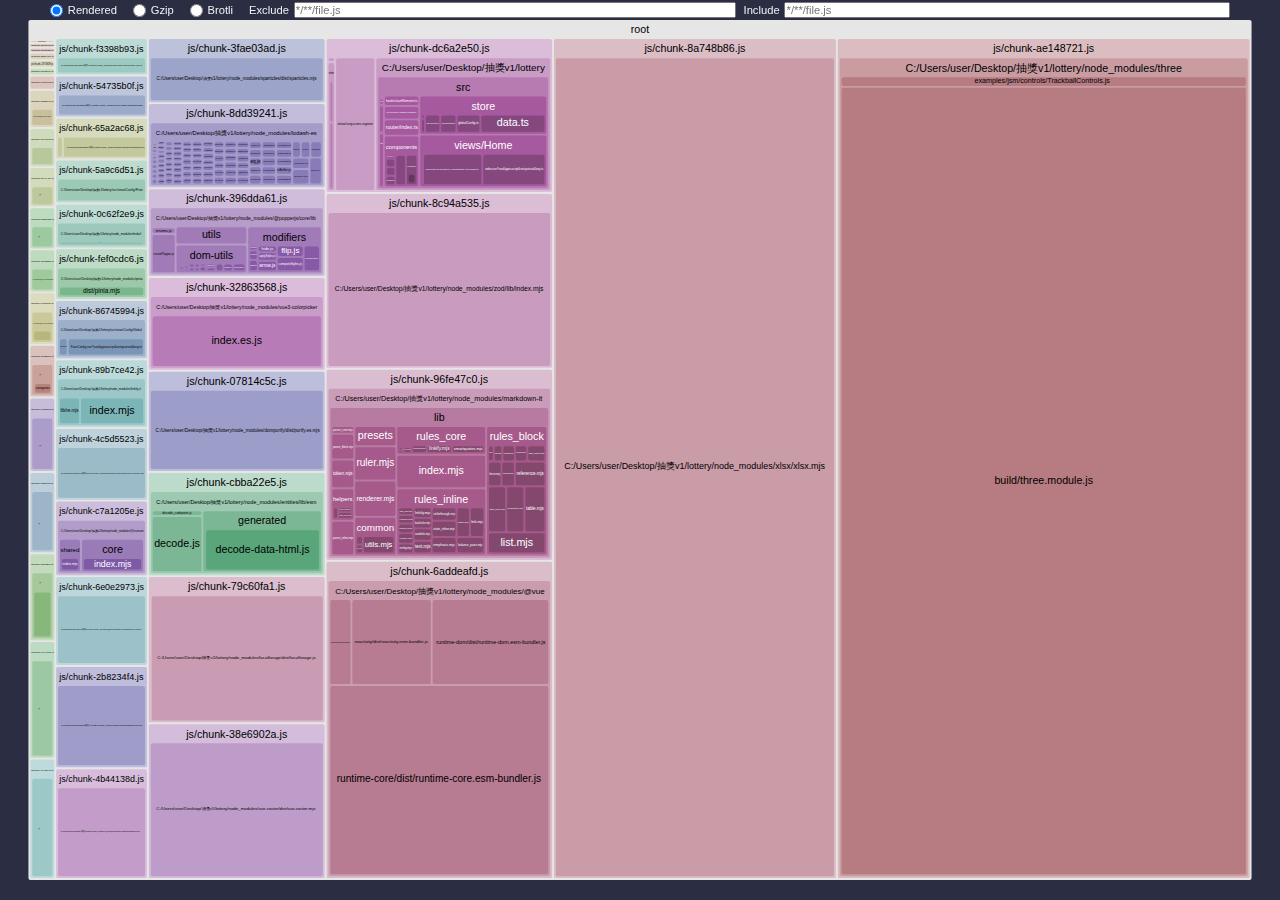
==== commit 67f5c03a: "Add files via upload" ====
--- a/test.html
+++ b/test.html
@@ -4822,7 +4822,7 @@
   </script>
   <script>
     /*<!--*/
-    const data = {"version":2,"tree":{"name":"root","children":[{"name":"js/chunk-fd12bbc1.js","children":[{"name":"C:/Users/user/Desktop/抽獎v1/lottery/node_modules/uc.micro","children":[{"name":"properties/Any/regex.mjs","uid":"3d0bb577-1"},{"name":"categories","children":[{"name":"Cc/regex.mjs","uid":"3d0bb577-3"},{"name":"Cf/regex.mjs","uid":"3d0bb577-5"},{"name":"P/regex.mjs","uid":"3d0bb577-7"},{"name":"S/regex.mjs","uid":"3d0bb577-9"},{"name":"Z/regex.mjs","uid":"3d0bb577-11"}]},{"uid":"3d0bb577-13","name":"index.mjs"}]}]},{"name":"js/chunk-32bf4cc1.js","children":[{"name":"C:/Users/user/Desktop/抽獎v1/lottery/node_modules/is-plain-object/dist/is-plain-object.mjs","uid":"3d0bb577-15"}]},{"name":"js/chunk-1974f2ff.js","children":[{"name":"C:/Users/user/Desktop/抽獎v1/lottery/node_modules/vue-dompurify-html/dist/vue-dompurify-html.mjs","uid":"3d0bb577-17"}]},{"name":"js/chunk-ca6057e9.js","children":[{"name":"C:/Users/user/Desktop/抽獎v1/lottery/node_modules/vue/dist/vue.runtime.esm-bundler.js","uid":"3d0bb577-19"},{"name":"\u0000C:/Users/user/Desktop/抽獎v1/lottery/node_modules/vue/dist/vue.runtime.esm-bundler.js?commonjs-proxy","uid":"3d0bb577-21"}]},{"name":"js/chunk-f9cc89d6.js","children":[{"name":"C:/Users/user/Desktop/抽獎v1/lottery/src/views/Demo/index.vue","uid":"3d0bb577-23"}]},{"name":"js/chunk-06a21a28.js","children":[{"name":"C:/Users/user/Desktop/抽獎v1/lottery/src/views/Config/Person/PersonConfig.vue","uid":"3d0bb577-25"}]},{"name":"js/chunk-8583f999.js","children":[{"name":"C:/Users/user/Desktop/抽獎v1/lottery/src/views/Config/Global","children":[{"uid":"3d0bb577-27","name":"MusicConfig.vue?vue&type=script&setup=true&lang.ts"},{"uid":"3d0bb577-29","name":"MusicConfig.vue"}]}]},{"name":"js/chunk-70d140bd.js","children":[{"name":"C:/Users/user/Desktop/抽獎v1/lottery/node_modules/pinia-plugin-persist/dist/pinia-persist.es.js","uid":"3d0bb577-31"}]},{"name":"js/chunk-5a8af153.js","children":[{"name":"\u0000C:/Users/user/Desktop/抽獎v1/lottery/node_modules/theme-change/index.js?commonjs-module","uid":"3d0bb577-33"},{"name":"C:/Users/user/Desktop/抽獎v1/lottery/node_modules/theme-change/index.js","uid":"3d0bb577-35"}]},{"name":"js/chunk-7b79636b.js","children":[{"name":"C:/Users/user/Desktop/抽獎v1/lottery/src/components/DaiysuiTable/index.vue?vue&type=script&setup=true&lang.ts","uid":"3d0bb577-37"}]},{"name":"js/chunk-9a5adae2.js","children":[{"name":"C:/Users/user/Desktop/抽獎v1/lottery/src/views/Config","children":[{"uid":"3d0bb577-39","name":"index.vue?vue&type=script&setup=true&lang.ts"},{"uid":"3d0bb577-41","name":"index.vue"}]}]},{"name":"js/chunk-05f6b65c.js","children":[{"name":"C:/Users/user/Desktop/抽獎v1/lottery/src/utils/file.ts","uid":"3d0bb577-43"}]},{"name":"js/chunk-11ea260e.js","children":[{"name":"C:/Users/user/Desktop/抽獎v1/lottery/src/views/Config/Readme","children":[{"uid":"3d0bb577-45","name":"index.vue?vue&type=script&setup=true&lang.ts"},{"uid":"3d0bb577-47","name":"index.vue"}]}]},{"name":"js/chunk-66446df1.js","children":[{"name":"C:/Users/user/Desktop/抽獎v1/lottery/node_modules/three-css3d/lib/index.esm.js","uid":"3d0bb577-49"}]},{"name":"js/chunk-f0e4c652.js","children":[{"name":"C:/Users/user/Desktop/抽獎v1/lottery/src/views/Config/Person","children":[{"uid":"3d0bb577-51","name":"PersonAlready.vue?vue&type=script&setup=true&lang.ts"},{"uid":"3d0bb577-53","name":"PersonAlready.vue"}]}]},{"name":"js/chunk-65a2ac68.js","children":[{"uid":"3d0bb577-55","name":"\u0000commonjsHelpers.js"},{"name":"C:/Users/user/Desktop/抽獎v1/lottery/node_modules/daisyui/src/theming/themes.js","uid":"3d0bb577-57"}]},{"name":"js/chunk-f3398b93.js","children":[{"name":"C:/Users/user/Desktop/抽獎v1/lottery/node_modules/punycode.js/punycode.es6.js","uid":"3d0bb577-59"}]},{"name":"js/chunk-3e86b487.js","children":[{"name":"C:/Users/user/Desktop/抽獎v1/lottery/src/views/Config/Global","children":[{"uid":"3d0bb577-61","name":"ImageConfig.vue?vue&type=script&setup=true&lang.ts"},{"uid":"3d0bb577-63","name":"ImageConfig.vue"}]}]},{"name":"js/chunk-96402e16.js","children":[{"name":"\u0000C:/Users/user/Desktop/抽獎v1/lottery/node_modules/gradient-parser/build/node.js?commonjs-exports","uid":"3d0bb577-65"},{"name":"C:/Users/user/Desktop/抽獎v1/lottery/node_modules/gradient-parser/build/node.js","uid":"3d0bb577-67"}]},{"name":"js/chunk-e0e70777.js","children":[{"name":"C:/Users/user/Desktop/抽獎v1/lottery/src/views/Config/Person","children":[{"uid":"3d0bb577-69","name":"PersonAll.vue?vue&type=script&setup=true&lang.ts"},{"uid":"3d0bb577-71","name":"PersonAll.vue"}]}]},{"name":"js/chunk-11d59c9a.js","children":[{"name":"C:/Users/user/Desktop/抽獎v1/lottery/node_modules/vue-types/dist/vue-types.modern.js","uid":"3d0bb577-73"}]},{"name":"js/chunk-0c62f2e9.js","children":[{"name":"C:/Users/user/Desktop/抽獎v1/lottery/node_modules/mdurl","children":[{"name":"lib","children":[{"uid":"3d0bb577-75","name":"decode.mjs"},{"uid":"3d0bb577-77","name":"encode.mjs"},{"uid":"3d0bb577-79","name":"format.mjs"},{"uid":"3d0bb577-81","name":"parse.mjs"}]},{"uid":"3d0bb577-83","name":"index.mjs"}]}]},{"name":"js/chunk-af1d7bdd.js","children":[{"name":"C:/Users/user/Desktop/抽獎v1/lottery/src/views/Config/Prize","children":[{"uid":"3d0bb577-85","name":"PrizeConfig.vue?vue&type=script&setup=true&lang.ts"},{"uid":"3d0bb577-87","name":"PrizeConfig.vue"}]}]},{"name":"js/chunk-89b7ce42.js","children":[{"name":"C:/Users/user/Desktop/抽獎v1/lottery/node_modules/linkify-it","children":[{"name":"lib/re.mjs","uid":"3d0bb577-89"},{"uid":"3d0bb577-91","name":"index.mjs"}]}]},{"name":"js/chunk-fef0cdc6.js","children":[{"name":"C:/Users/user/Desktop/抽獎v1/lottery/node_modules/pinia","children":[{"name":"node_modules/vue-demi/lib/index.mjs","uid":"3d0bb577-93"},{"name":"dist/pinia.mjs","uid":"3d0bb577-95"}]}]},{"name":"js/chunk-6e0e2973.js","children":[{"name":"C:/Users/user/Desktop/抽獎v1/lottery/node_modules/@tweenjs/tween.js/dist/tween.esm.js","uid":"3d0bb577-97"}]},{"name":"js/chunk-cbba22e5.js","children":[{"name":"C:/Users/user/Desktop/抽獎v1/lottery/node_modules/entities/lib/esm","children":[{"name":"generated","children":[{"uid":"3d0bb577-99","name":"decode-data-html.js"},{"uid":"3d0bb577-101","name":"decode-data-xml.js"},{"uid":"3d0bb577-107","name":"encode-html.js"}]},{"uid":"3d0bb577-103","name":"decode_codepoint.js"},{"uid":"3d0bb577-105","name":"decode.js"},{"uid":"3d0bb577-109","name":"escape.js"},{"uid":"3d0bb577-111","name":"encode.js"},{"uid":"3d0bb577-113","name":"index.js"}]}]},{"name":"js/chunk-5462775b.js","children":[{"name":"C:/Users/user/Desktop/抽獎v1/lottery/src/views/Config/Global","children":[{"name":"components","children":[{"uid":"3d0bb577-115","name":"PatternSetting.vue?vue&type=script&setup=true&lang.ts"},{"uid":"3d0bb577-117","name":"PatternSetting.vue?vue&type=style&index=0&scoped=be6d21c1&lang.scss"},{"uid":"3d0bb577-119","name":"PatternSetting.vue"}]},{"uid":"3d0bb577-121","name":"FaceConfig.vue?vue&type=script&setup=true&lang.ts"},{"uid":"3d0bb577-123","name":"FaceConfig.vue"}]}]},{"name":"js/chunk-4c5d5523.js","children":[{"name":"C:/Users/user/Desktop/抽獎v1/lottery/node_modules/canvas-confetti/dist/confetti.module.mjs","uid":"3d0bb577-125"}]},{"name":"js/chunk-c7a1205e.js","children":[{"name":"C:/Users/user/Desktop/抽獎v1/lottery/node_modules/@vueuse","children":[{"name":"shared","children":[{"name":"node_modules/vue-demi/lib/index.mjs","uid":"3d0bb577-127"},{"uid":"3d0bb577-129","name":"index.mjs"}]},{"name":"core","children":[{"name":"node_modules/vue-demi/lib/index.mjs","uid":"3d0bb577-131"},{"uid":"3d0bb577-133","name":"index.mjs"}]}]}]},{"name":"js/chunk-3fae03ad.js","children":[{"name":"C:/Users/user/Desktop/抽獎v1/lottery/node_modules/sparticles/dist/sparticles.mjs","uid":"3d0bb577-135"}]},{"name":"js/chunk-54735b0f.js","children":[{"name":"\u0000C:/Users/user/Desktop/抽獎v1/lottery/node_modules/vue-toast-notification/dist/index.js?commonjs-module","uid":"3d0bb577-137"},{"name":"C:/Users/user/Desktop/抽獎v1/lottery/node_modules/vue-toast-notification/dist","children":[{"uid":"3d0bb577-139","name":"index.js"},{"uid":"3d0bb577-141","name":"theme-sugar.css"}]}]},{"name":"js/chunk-2b8234f4.js","children":[{"name":"C:/Users/user/Desktop/抽獎v1/lottery/node_modules/tinycolor2/esm/tinycolor.js","uid":"3d0bb577-143"}]},{"name":"js/chunk-8dd39241.js","children":[{"name":"C:/Users/user/Desktop/抽獎v1/lottery/node_modules/lodash-es","children":[{"uid":"3d0bb577-145","name":"_freeGlobal.js"},{"uid":"3d0bb577-147","name":"_root.js"},{"uid":"3d0bb577-149","name":"_Symbol.js"},{"uid":"3d0bb577-151","name":"_getRawTag.js"},{"uid":"3d0bb577-153","name":"_objectToString.js"},{"uid":"3d0bb577-155","name":"_baseGetTag.js"},{"uid":"3d0bb577-157","name":"isObjectLike.js"},{"uid":"3d0bb577-159","name":"isSymbol.js"},{"uid":"3d0bb577-161","name":"_baseToNumber.js"},{"uid":"3d0bb577-163","name":"_arrayMap.js"},{"uid":"3d0bb577-165","name":"isArray.js"},{"uid":"3d0bb577-167","name":"_baseToString.js"},{"uid":"3d0bb577-169","name":"_createMathOperation.js"},{"uid":"3d0bb577-171","name":"add.js"},{"uid":"3d0bb577-173","name":"_trimmedEndIndex.js"},{"uid":"3d0bb577-175","name":"_baseTrim.js"},{"uid":"3d0bb577-177","name":"isObject.js"},{"uid":"3d0bb577-179","name":"toNumber.js"},{"uid":"3d0bb577-181","name":"toFinite.js"},{"uid":"3d0bb577-183","name":"toInteger.js"},{"uid":"3d0bb577-185","name":"after.js"},{"uid":"3d0bb577-187","name":"identity.js"},{"uid":"3d0bb577-189","name":"isFunction.js"},{"uid":"3d0bb577-191","name":"_coreJsData.js"},{"uid":"3d0bb577-193","name":"_isMasked.js"},{"uid":"3d0bb577-195","name":"_toSource.js"},{"uid":"3d0bb577-197","name":"_baseIsNative.js"},{"uid":"3d0bb577-199","name":"_getValue.js"},{"uid":"3d0bb577-201","name":"_getNative.js"},{"uid":"3d0bb577-203","name":"_WeakMap.js"},{"uid":"3d0bb577-205","name":"_metaMap.js"},{"uid":"3d0bb577-207","name":"_baseSetData.js"},{"uid":"3d0bb577-209","name":"_baseCreate.js"},{"uid":"3d0bb577-211","name":"_createCtor.js"},{"uid":"3d0bb577-213","name":"_createBind.js"},{"uid":"3d0bb577-215","name":"_apply.js"},{"uid":"3d0bb577-217","name":"_composeArgs.js"},{"uid":"3d0bb577-219","name":"_composeArgsRight.js"},{"uid":"3d0bb577-221","name":"_countHolders.js"},{"uid":"3d0bb577-223","name":"_baseLodash.js"},{"uid":"3d0bb577-225","name":"_LazyWrapper.js"},{"uid":"3d0bb577-227","name":"noop.js"},{"uid":"3d0bb577-229","name":"_getData.js"},{"uid":"3d0bb577-231","name":"_realNames.js"},{"uid":"3d0bb577-233","name":"_getFuncName.js"},{"uid":"3d0bb577-235","name":"_LodashWrapper.js"},{"uid":"3d0bb577-237","name":"_copyArray.js"},{"uid":"3d0bb577-239","name":"_wrapperClone.js"},{"uid":"3d0bb577-241","name":"wrapperLodash.js"},{"uid":"3d0bb577-243","name":"_isLaziable.js"},{"uid":"3d0bb577-245","name":"_shortOut.js"},{"uid":"3d0bb577-247","name":"_setData.js"},{"uid":"3d0bb577-249","name":"_getWrapDetails.js"},{"uid":"3d0bb577-251","name":"_insertWrapDetails.js"},{"uid":"3d0bb577-253","name":"constant.js"},{"uid":"3d0bb577-255","name":"_defineProperty.js"},{"uid":"3d0bb577-257","name":"_baseSetToString.js"},{"uid":"3d0bb577-259","name":"_setToString.js"},{"uid":"3d0bb577-261","name":"_arrayEach.js"},{"uid":"3d0bb577-263","name":"_baseFindIndex.js"},{"uid":"3d0bb577-265","name":"_baseIsNaN.js"},{"uid":"3d0bb577-267","name":"_strictIndexOf.js"},{"uid":"3d0bb577-269","name":"_baseIndexOf.js"},{"uid":"3d0bb577-271","name":"_arrayIncludes.js"},{"uid":"3d0bb577-273","name":"_updateWrapDetails.js"},{"uid":"3d0bb577-275","name":"_setWrapToString.js"},{"uid":"3d0bb577-277","name":"_createRecurry.js"},{"uid":"3d0bb577-279","name":"_getHolder.js"},{"uid":"3d0bb577-281","name":"_isIndex.js"},{"uid":"3d0bb577-283","name":"_reorder.js"},{"uid":"3d0bb577-285","name":"_replaceHolders.js"},{"uid":"3d0bb577-287","name":"_createHybrid.js"},{"uid":"3d0bb577-289","name":"_createCurry.js"},{"uid":"3d0bb577-291","name":"_createPartial.js"},{"uid":"3d0bb577-293","name":"_mergeData.js"},{"uid":"3d0bb577-295","name":"_createWrap.js"},{"uid":"3d0bb577-297","name":"ary.js"},{"uid":"3d0bb577-299","name":"_baseAssignValue.js"},{"uid":"3d0bb577-301","name":"eq.js"},{"uid":"3d0bb577-303","name":"_assignValue.js"},{"uid":"3d0bb577-305","name":"_copyObject.js"},{"uid":"3d0bb577-307","name":"_overRest.js"},{"uid":"3d0bb577-309","name":"_baseRest.js"},{"uid":"3d0bb577-311","name":"isLength.js"},{"uid":"3d0bb577-313","name":"isArrayLike.js"},{"uid":"3d0bb577-315","name":"_isIterateeCall.js"},{"uid":"3d0bb577-317","name":"_createAssigner.js"},{"uid":"3d0bb577-319","name":"_isPrototype.js"},{"uid":"3d0bb577-321","name":"_baseTimes.js"},{"uid":"3d0bb577-323","name":"_baseIsArguments.js"},{"uid":"3d0bb577-325","name":"isArguments.js"},{"uid":"3d0bb577-327","name":"stubFalse.js"},{"uid":"3d0bb577-329","name":"isBuffer.js"},{"uid":"3d0bb577-331","name":"_baseIsTypedArray.js"},{"uid":"3d0bb577-333","name":"_baseUnary.js"},{"uid":"3d0bb577-335","name":"_nodeUtil.js"},{"uid":"3d0bb577-337","name":"isTypedArray.js"},{"uid":"3d0bb577-339","name":"_arrayLikeKeys.js"},{"uid":"3d0bb577-341","name":"_overArg.js"},{"uid":"3d0bb577-343","name":"_nativeKeys.js"},{"uid":"3d0bb577-345","name":"_baseKeys.js"},{"uid":"3d0bb577-347","name":"keys.js"},{"uid":"3d0bb577-349","name":"assign.js"},{"uid":"3d0bb577-351","name":"_nativeKeysIn.js"},{"uid":"3d0bb577-353","name":"_baseKeysIn.js"},{"uid":"3d0bb577-355","name":"keysIn.js"},{"uid":"3d0bb577-357","name":"assignIn.js"},{"uid":"3d0bb577-359","name":"assignInWith.js"},{"uid":"3d0bb577-361","name":"assignWith.js"},{"uid":"3d0bb577-363","name":"_isKey.js"},{"uid":"3d0bb577-365","name":"_nativeCreate.js"},{"uid":"3d0bb577-367","name":"_hashClear.js"},{"uid":"3d0bb577-369","name":"_hashDelete.js"},{"uid":"3d0bb577-371","name":"_hashGet.js"},{"uid":"3d0bb577-373","name":"_hashHas.js"},{"uid":"3d0bb577-375","name":"_hashSet.js"},{"uid":"3d0bb577-377","name":"_Hash.js"},{"uid":"3d0bb577-379","name":"_listCacheClear.js"},{"uid":"3d0bb577-381","name":"_assocIndexOf.js"},{"uid":"3d0bb577-383","name":"_listCacheDelete.js"},{"uid":"3d0bb577-385","name":"_listCacheGet.js"},{"uid":"3d0bb577-387","name":"_listCacheHas.js"},{"uid":"3d0bb577-389","name":"_listCacheSet.js"},{"uid":"3d0bb577-391","name":"_ListCache.js"},{"uid":"3d0bb577-393","name":"_Map.js"},{"uid":"3d0bb577-395","name":"_mapCacheClear.js"},{"uid":"3d0bb577-397","name":"_isKeyable.js"},{"uid":"3d0bb577-399","name":"_getMapData.js"},{"uid":"3d0bb577-401","name":"_mapCacheDelete.js"},{"uid":"3d0bb577-403","name":"_mapCacheGet.js"},{"uid":"3d0bb577-405","name":"_mapCacheHas.js"},{"uid":"3d0bb577-407","name":"_mapCacheSet.js"},{"uid":"3d0bb577-409","name":"_MapCache.js"},{"uid":"3d0bb577-411","name":"memoize.js"},{"uid":"3d0bb577-413","name":"_memoizeCapped.js"},{"uid":"3d0bb577-415","name":"_stringToPath.js"},{"uid":"3d0bb577-417","name":"toString.js"},{"uid":"3d0bb577-419","name":"_castPath.js"},{"uid":"3d0bb577-421","name":"_toKey.js"},{"uid":"3d0bb577-423","name":"_baseGet.js"},{"uid":"3d0bb577-425","name":"get.js"},{"uid":"3d0bb577-427","name":"_baseAt.js"},{"uid":"3d0bb577-429","name":"_arrayPush.js"},{"uid":"3d0bb577-431","name":"_isFlattenable.js"},{"uid":"3d0bb577-433","name":"_baseFlatten.js"},{"uid":"3d0bb577-435","name":"flatten.js"},{"uid":"3d0bb577-437","name":"_flatRest.js"},{"uid":"3d0bb577-439","name":"at.js"},{"uid":"3d0bb577-441","name":"_getPrototype.js"},{"uid":"3d0bb577-443","name":"isPlainObject.js"},{"uid":"3d0bb577-445","name":"isError.js"},{"uid":"3d0bb577-447","name":"attempt.js"},{"uid":"3d0bb577-449","name":"before.js"},{"uid":"3d0bb577-451","name":"bind.js"},{"uid":"3d0bb577-453","name":"bindAll.js"},{"uid":"3d0bb577-455","name":"bindKey.js"},{"uid":"3d0bb577-457","name":"_baseSlice.js"},{"uid":"3d0bb577-459","name":"_castSlice.js"},{"uid":"3d0bb577-461","name":"_hasUnicode.js"},{"uid":"3d0bb577-463","name":"_asciiToArray.js"},{"uid":"3d0bb577-465","name":"_unicodeToArray.js"},{"uid":"3d0bb577-467","name":"_stringToArray.js"},{"uid":"3d0bb577-469","name":"_createCaseFirst.js"},{"uid":"3d0bb577-471","name":"upperFirst.js"},{"uid":"3d0bb577-473","name":"capitalize.js"},{"uid":"3d0bb577-475","name":"_arrayReduce.js"},{"uid":"3d0bb577-477","name":"_basePropertyOf.js"},{"uid":"3d0bb577-479","name":"_deburrLetter.js"},{"uid":"3d0bb577-481","name":"deburr.js"},{"uid":"3d0bb577-483","name":"_asciiWords.js"},{"uid":"3d0bb577-485","name":"_hasUnicodeWord.js"},{"uid":"3d0bb577-487","name":"_unicodeWords.js"},{"uid":"3d0bb577-489","name":"words.js"},{"uid":"3d0bb577-491","name":"_createCompounder.js"},{"uid":"3d0bb577-493","name":"camelCase.js"},{"uid":"3d0bb577-495","name":"castArray.js"},{"uid":"3d0bb577-497","name":"_createRound.js"},{"uid":"3d0bb577-499","name":"ceil.js"},{"uid":"3d0bb577-501","name":"chain.js"},{"uid":"3d0bb577-503","name":"chunk.js"},{"uid":"3d0bb577-505","name":"_baseClamp.js"},{"uid":"3d0bb577-507","name":"clamp.js"},{"uid":"3d0bb577-509","name":"_stackClear.js"},{"uid":"3d0bb577-511","name":"_stackDelete.js"},{"uid":"3d0bb577-513","name":"_stackGet.js"},{"uid":"3d0bb577-515","name":"_stackHas.js"},{"uid":"3d0bb577-517","name":"_stackSet.js"},{"uid":"3d0bb577-519","name":"_Stack.js"},{"uid":"3d0bb577-521","name":"_baseAssign.js"},{"uid":"3d0bb577-523","name":"_baseAssignIn.js"},{"uid":"3d0bb577-525","name":"_cloneBuffer.js"},{"uid":"3d0bb577-527","name":"_arrayFilter.js"},{"uid":"3d0bb577-529","name":"stubArray.js"},{"uid":"3d0bb577-531","name":"_getSymbols.js"},{"uid":"3d0bb577-533","name":"_copySymbols.js"},{"uid":"3d0bb577-535","name":"_getSymbolsIn.js"},{"uid":"3d0bb577-537","name":"_copySymbolsIn.js"},{"uid":"3d0bb577-539","name":"_baseGetAllKeys.js"},{"uid":"3d0bb577-541","name":"_getAllKeys.js"},{"uid":"3d0bb577-543","name":"_getAllKeysIn.js"},{"uid":"3d0bb577-545","name":"_DataView.js"},{"uid":"3d0bb577-547","name":"_Promise.js"},{"uid":"3d0bb577-549","name":"_Set.js"},{"uid":"3d0bb577-551","name":"_getTag.js"},{"uid":"3d0bb577-553","name":"_initCloneArray.js"},{"uid":"3d0bb577-555","name":"_Uint8Array.js"},{"uid":"3d0bb577-557","name":"_cloneArrayBuffer.js"},{"uid":"3d0bb577-559","name":"_cloneDataView.js"},{"uid":"3d0bb577-561","name":"_cloneRegExp.js"},{"uid":"3d0bb577-563","name":"_cloneSymbol.js"},{"uid":"3d0bb577-565","name":"_cloneTypedArray.js"},{"uid":"3d0bb577-567","name":"_initCloneByTag.js"},{"uid":"3d0bb577-569","name":"_initCloneObject.js"},{"uid":"3d0bb577-571","name":"_baseIsMap.js"},{"uid":"3d0bb577-573","name":"isMap.js"},{"uid":"3d0bb577-575","name":"_baseIsSet.js"},{"uid":"3d0bb577-577","name":"isSet.js"},{"uid":"3d0bb577-579","name":"_baseClone.js"},{"uid":"3d0bb577-581","name":"clone.js"},{"uid":"3d0bb577-583","name":"cloneDeep.js"},{"uid":"3d0bb577-585","name":"cloneDeepWith.js"},{"uid":"3d0bb577-587","name":"cloneWith.js"},{"uid":"3d0bb577-589","name":"commit.js"},{"uid":"3d0bb577-591","name":"compact.js"},{"uid":"3d0bb577-593","name":"concat.js"},{"uid":"3d0bb577-595","name":"_setCacheAdd.js"},{"uid":"3d0bb577-597","name":"_setCacheHas.js"},{"uid":"3d0bb577-599","name":"_SetCache.js"},{"uid":"3d0bb577-601","name":"_arraySome.js"},{"uid":"3d0bb577-603","name":"_cacheHas.js"},{"uid":"3d0bb577-605","name":"_equalArrays.js"},{"uid":"3d0bb577-607","name":"_mapToArray.js"},{"uid":"3d0bb577-609","name":"_setToArray.js"},{"uid":"3d0bb577-611","name":"_equalByTag.js"},{"uid":"3d0bb577-613","name":"_equalObjects.js"},{"uid":"3d0bb577-615","name":"_baseIsEqualDeep.js"},{"uid":"3d0bb577-617","name":"_baseIsEqual.js"},{"uid":"3d0bb577-619","name":"_baseIsMatch.js"},{"uid":"3d0bb577-621","name":"_isStrictComparable.js"},{"uid":"3d0bb577-623","name":"_getMatchData.js"},{"uid":"3d0bb577-625","name":"_matchesStrictComparable.js"},{"uid":"3d0bb577-627","name":"_baseMatches.js"},{"uid":"3d0bb577-629","name":"_baseHasIn.js"},{"uid":"3d0bb577-631","name":"_hasPath.js"},{"uid":"3d0bb577-633","name":"hasIn.js"},{"uid":"3d0bb577-635","name":"_baseMatchesProperty.js"},{"uid":"3d0bb577-637","name":"_baseProperty.js"},{"uid":"3d0bb577-639","name":"_basePropertyDeep.js"},{"uid":"3d0bb577-641","name":"property.js"},{"uid":"3d0bb577-643","name":"_baseIteratee.js"},{"uid":"3d0bb577-645","name":"cond.js"},{"uid":"3d0bb577-647","name":"_baseConformsTo.js"},{"uid":"3d0bb577-649","name":"_baseConforms.js"},{"uid":"3d0bb577-651","name":"conforms.js"},{"uid":"3d0bb577-653","name":"conformsTo.js"},{"uid":"3d0bb577-655","name":"_arrayAggregator.js"},{"uid":"3d0bb577-657","name":"_createBaseFor.js"},{"uid":"3d0bb577-659","name":"_baseFor.js"},{"uid":"3d0bb577-661","name":"_baseForOwn.js"},{"uid":"3d0bb577-663","name":"_createBaseEach.js"},{"uid":"3d0bb577-665","name":"_baseEach.js"},{"uid":"3d0bb577-667","name":"_baseAggregator.js"},{"uid":"3d0bb577-669","name":"_createAggregator.js"},{"uid":"3d0bb577-671","name":"countBy.js"},{"uid":"3d0bb577-673","name":"create.js"},{"uid":"3d0bb577-675","name":"curry.js"},{"uid":"3d0bb577-677","name":"curryRight.js"},{"uid":"3d0bb577-679","name":"now.js"},{"uid":"3d0bb577-681","name":"debounce.js"},{"uid":"3d0bb577-683","name":"defaultTo.js"},{"uid":"3d0bb577-685","name":"defaults.js"},{"uid":"3d0bb577-687","name":"_assignMergeValue.js"},{"uid":"3d0bb577-689","name":"isArrayLikeObject.js"},{"uid":"3d0bb577-691","name":"_safeGet.js"},{"uid":"3d0bb577-693","name":"toPlainObject.js"},{"uid":"3d0bb577-695","name":"_baseMergeDeep.js"},{"uid":"3d0bb577-697","name":"_baseMerge.js"},{"uid":"3d0bb577-699","name":"_customDefaultsMerge.js"},{"uid":"3d0bb577-701","name":"mergeWith.js"},{"uid":"3d0bb577-703","name":"defaultsDeep.js"},{"uid":"3d0bb577-705","name":"_baseDelay.js"},{"uid":"3d0bb577-707","name":"defer.js"},{"uid":"3d0bb577-709","name":"delay.js"},{"uid":"3d0bb577-711","name":"_arrayIncludesWith.js"},{"uid":"3d0bb577-713","name":"_baseDifference.js"},{"uid":"3d0bb577-715","name":"difference.js"},{"uid":"3d0bb577-717","name":"last.js"},{"uid":"3d0bb577-719","name":"differenceBy.js"},{"uid":"3d0bb577-721","name":"differenceWith.js"},{"uid":"3d0bb577-723","name":"divide.js"},{"uid":"3d0bb577-725","name":"drop.js"},{"uid":"3d0bb577-727","name":"dropRight.js"},{"uid":"3d0bb577-729","name":"_baseWhile.js"},{"uid":"3d0bb577-731","name":"dropRightWhile.js"},{"uid":"3d0bb577-733","name":"dropWhile.js"},{"uid":"3d0bb577-735","name":"_castFunction.js"},{"uid":"3d0bb577-737","name":"forEach.js"},{"uid":"3d0bb577-739","name":"each.js"},{"uid":"3d0bb577-741","name":"_arrayEachRight.js"},{"uid":"3d0bb577-743","name":"_baseForRight.js"},{"uid":"3d0bb577-745","name":"_baseForOwnRight.js"},{"uid":"3d0bb577-747","name":"_baseEachRight.js"},{"uid":"3d0bb577-749","name":"forEachRight.js"},{"uid":"3d0bb577-751","name":"eachRight.js"},{"uid":"3d0bb577-753","name":"endsWith.js"},{"uid":"3d0bb577-755","name":"_baseToPairs.js"},{"uid":"3d0bb577-757","name":"_setToPairs.js"},{"uid":"3d0bb577-759","name":"_createToPairs.js"},{"uid":"3d0bb577-761","name":"toPairs.js"},{"uid":"3d0bb577-763","name":"entries.js"},{"uid":"3d0bb577-765","name":"toPairsIn.js"},{"uid":"3d0bb577-767","name":"entriesIn.js"},{"uid":"3d0bb577-769","name":"_escapeHtmlChar.js"},{"uid":"3d0bb577-771","name":"escape.js"},{"uid":"3d0bb577-773","name":"escapeRegExp.js"},{"uid":"3d0bb577-775","name":"_arrayEvery.js"},{"uid":"3d0bb577-777","name":"_baseEvery.js"},{"uid":"3d0bb577-779","name":"every.js"},{"uid":"3d0bb577-781","name":"extend.js"},{"uid":"3d0bb577-783","name":"extendWith.js"},{"uid":"3d0bb577-785","name":"toLength.js"},{"uid":"3d0bb577-787","name":"_baseFill.js"},{"uid":"3d0bb577-789","name":"fill.js"},{"uid":"3d0bb577-791","name":"_baseFilter.js"},{"uid":"3d0bb577-793","name":"filter.js"},{"uid":"3d0bb577-795","name":"_createFind.js"},{"uid":"3d0bb577-797","name":"findIndex.js"},{"uid":"3d0bb577-799","name":"find.js"},{"uid":"3d0bb577-801","name":"_baseFindKey.js"},{"uid":"3d0bb577-803","name":"findKey.js"},{"uid":"3d0bb577-805","name":"findLastIndex.js"},{"uid":"3d0bb577-807","name":"findLast.js"},{"uid":"3d0bb577-809","name":"findLastKey.js"},{"uid":"3d0bb577-811","name":"head.js"},{"uid":"3d0bb577-813","name":"first.js"},{"uid":"3d0bb577-815","name":"_baseMap.js"},{"uid":"3d0bb577-817","name":"map.js"},{"uid":"3d0bb577-819","name":"flatMap.js"},{"uid":"3d0bb577-821","name":"flatMapDeep.js"},{"uid":"3d0bb577-823","name":"flatMapDepth.js"},{"uid":"3d0bb577-825","name":"flattenDeep.js"},{"uid":"3d0bb577-827","name":"flattenDepth.js"},{"uid":"3d0bb577-829","name":"flip.js"},{"uid":"3d0bb577-831","name":"floor.js"},{"uid":"3d0bb577-833","name":"_createFlow.js"},{"uid":"3d0bb577-835","name":"flow.js"},{"uid":"3d0bb577-837","name":"flowRight.js"},{"uid":"3d0bb577-839","name":"forIn.js"},{"uid":"3d0bb577-841","name":"forInRight.js"},{"uid":"3d0bb577-843","name":"forOwn.js"},{"uid":"3d0bb577-845","name":"forOwnRight.js"},{"uid":"3d0bb577-847","name":"fromPairs.js"},{"uid":"3d0bb577-849","name":"_baseFunctions.js"},{"uid":"3d0bb577-851","name":"functions.js"},{"uid":"3d0bb577-853","name":"functionsIn.js"},{"uid":"3d0bb577-855","name":"groupBy.js"},{"uid":"3d0bb577-857","name":"_baseGt.js"},{"uid":"3d0bb577-859","name":"_createRelationalOperation.js"},{"uid":"3d0bb577-861","name":"gt.js"},{"uid":"3d0bb577-863","name":"gte.js"},{"uid":"3d0bb577-865","name":"_baseHas.js"},{"uid":"3d0bb577-867","name":"has.js"},{"uid":"3d0bb577-869","name":"_baseInRange.js"},{"uid":"3d0bb577-871","name":"inRange.js"},{"uid":"3d0bb577-873","name":"isString.js"},{"uid":"3d0bb577-875","name":"_baseValues.js"},{"uid":"3d0bb577-877","name":"values.js"},{"uid":"3d0bb577-879","name":"includes.js"},{"uid":"3d0bb577-881","name":"indexOf.js"},{"uid":"3d0bb577-883","name":"initial.js"},{"uid":"3d0bb577-885","name":"_baseIntersection.js"},{"uid":"3d0bb577-887","name":"_castArrayLikeObject.js"},{"uid":"3d0bb577-889","name":"intersection.js"},{"uid":"3d0bb577-891","name":"intersectionBy.js"},{"uid":"3d0bb577-893","name":"intersectionWith.js"},{"uid":"3d0bb577-895","name":"_baseInverter.js"},{"uid":"3d0bb577-897","name":"_createInverter.js"},{"uid":"3d0bb577-899","name":"invert.js"},{"uid":"3d0bb577-901","name":"invertBy.js"},{"uid":"3d0bb577-903","name":"_parent.js"},{"uid":"3d0bb577-905","name":"_baseInvoke.js"},{"uid":"3d0bb577-907","name":"invoke.js"},{"uid":"3d0bb577-909","name":"invokeMap.js"},{"uid":"3d0bb577-911","name":"_baseIsArrayBuffer.js"},{"uid":"3d0bb577-913","name":"isArrayBuffer.js"},{"uid":"3d0bb577-915","name":"isBoolean.js"},{"uid":"3d0bb577-917","name":"_baseIsDate.js"},{"uid":"3d0bb577-919","name":"isDate.js"},{"uid":"3d0bb577-921","name":"isElement.js"},{"uid":"3d0bb577-923","name":"isEmpty.js"},{"uid":"3d0bb577-925","name":"isEqual.js"},{"uid":"3d0bb577-927","name":"isEqualWith.js"},{"uid":"3d0bb577-929","name":"isFinite.js"},{"uid":"3d0bb577-931","name":"isInteger.js"},{"uid":"3d0bb577-933","name":"isMatch.js"},{"uid":"3d0bb577-935","name":"isMatchWith.js"},{"uid":"3d0bb577-937","name":"isNumber.js"},{"uid":"3d0bb577-939","name":"isNaN.js"},{"uid":"3d0bb577-941","name":"_isMaskable.js"},{"uid":"3d0bb577-943","name":"isNative.js"},{"uid":"3d0bb577-945","name":"isNil.js"},{"uid":"3d0bb577-947","name":"isNull.js"},{"uid":"3d0bb577-949","name":"_baseIsRegExp.js"},{"uid":"3d0bb577-951","name":"isRegExp.js"},{"uid":"3d0bb577-953","name":"isSafeInteger.js"},{"uid":"3d0bb577-955","name":"isUndefined.js"},{"uid":"3d0bb577-957","name":"isWeakMap.js"},{"uid":"3d0bb577-959","name":"isWeakSet.js"},{"uid":"3d0bb577-961","name":"iteratee.js"},{"uid":"3d0bb577-963","name":"join.js"},{"uid":"3d0bb577-965","name":"kebabCase.js"},{"uid":"3d0bb577-967","name":"keyBy.js"},{"uid":"3d0bb577-969","name":"_strictLastIndexOf.js"},{"uid":"3d0bb577-971","name":"lastIndexOf.js"},{"uid":"3d0bb577-973","name":"lowerCase.js"},{"uid":"3d0bb577-975","name":"lowerFirst.js"},{"uid":"3d0bb577-977","name":"_baseLt.js"},{"uid":"3d0bb577-979","name":"lt.js"},{"uid":"3d0bb577-981","name":"lte.js"},{"uid":"3d0bb577-983","name":"mapKeys.js"},{"uid":"3d0bb577-985","name":"mapValues.js"},{"uid":"3d0bb577-987","name":"matches.js"},{"uid":"3d0bb577-989","name":"matchesProperty.js"},{"uid":"3d0bb577-991","name":"_baseExtremum.js"},{"uid":"3d0bb577-993","name":"max.js"},{"uid":"3d0bb577-995","name":"maxBy.js"},{"uid":"3d0bb577-997","name":"_baseSum.js"},{"uid":"3d0bb577-999","name":"_baseMean.js"},{"uid":"3d0bb577-1001","name":"mean.js"},{"uid":"3d0bb577-1003","name":"meanBy.js"},{"uid":"3d0bb577-1005","name":"merge.js"},{"uid":"3d0bb577-1007","name":"method.js"},{"uid":"3d0bb577-1009","name":"methodOf.js"},{"uid":"3d0bb577-1011","name":"min.js"},{"uid":"3d0bb577-1013","name":"minBy.js"},{"uid":"3d0bb577-1015","name":"mixin.js"},{"uid":"3d0bb577-1017","name":"multiply.js"},{"uid":"3d0bb577-1019","name":"negate.js"},{"uid":"3d0bb577-1021","name":"_iteratorToArray.js"},{"uid":"3d0bb577-1023","name":"toArray.js"},{"uid":"3d0bb577-1025","name":"next.js"},{"uid":"3d0bb577-1027","name":"_baseNth.js"},{"uid":"3d0bb577-1029","name":"nth.js"},{"uid":"3d0bb577-1031","name":"nthArg.js"},{"uid":"3d0bb577-1033","name":"_baseUnset.js"},{"uid":"3d0bb577-1035","name":"_customOmitClone.js"},{"uid":"3d0bb577-1037","name":"omit.js"},{"uid":"3d0bb577-1039","name":"_baseSet.js"},{"uid":"3d0bb577-1041","name":"_basePickBy.js"},{"uid":"3d0bb577-1043","name":"pickBy.js"},{"uid":"3d0bb577-1045","name":"omitBy.js"},{"uid":"3d0bb577-1047","name":"once.js"},{"uid":"3d0bb577-1049","name":"_baseSortBy.js"},{"uid":"3d0bb577-1051","name":"_compareAscending.js"},{"uid":"3d0bb577-1053","name":"_compareMultiple.js"},{"uid":"3d0bb577-1055","name":"_baseOrderBy.js"},{"uid":"3d0bb577-1057","name":"orderBy.js"},{"uid":"3d0bb577-1059","name":"_createOver.js"},{"uid":"3d0bb577-1061","name":"over.js"},{"uid":"3d0bb577-1063","name":"_castRest.js"},{"uid":"3d0bb577-1065","name":"overArgs.js"},{"uid":"3d0bb577-1067","name":"overEvery.js"},{"uid":"3d0bb577-1069","name":"overSome.js"},{"uid":"3d0bb577-1071","name":"_baseRepeat.js"},{"uid":"3d0bb577-1073","name":"_asciiSize.js"},{"uid":"3d0bb577-1075","name":"_unicodeSize.js"},{"uid":"3d0bb577-1077","name":"_stringSize.js"},{"uid":"3d0bb577-1079","name":"_createPadding.js"},{"uid":"3d0bb577-1081","name":"pad.js"},{"uid":"3d0bb577-1083","name":"padEnd.js"},{"uid":"3d0bb577-1085","name":"padStart.js"},{"uid":"3d0bb577-1087","name":"parseInt.js"},{"uid":"3d0bb577-1089","name":"partial.js"},{"uid":"3d0bb577-1091","name":"partialRight.js"},{"uid":"3d0bb577-1093","name":"partition.js"},{"uid":"3d0bb577-1095","name":"_basePick.js"},{"uid":"3d0bb577-1097","name":"pick.js"},{"uid":"3d0bb577-1099","name":"plant.js"},{"uid":"3d0bb577-1101","name":"propertyOf.js"},{"uid":"3d0bb577-1103","name":"_baseIndexOfWith.js"},{"uid":"3d0bb577-1105","name":"_basePullAll.js"},{"uid":"3d0bb577-1107","name":"pullAll.js"},{"uid":"3d0bb577-1109","name":"pull.js"},{"uid":"3d0bb577-1111","name":"pullAllBy.js"},{"uid":"3d0bb577-1113","name":"pullAllWith.js"},{"uid":"3d0bb577-1115","name":"_basePullAt.js"},{"uid":"3d0bb577-1117","name":"pullAt.js"},{"uid":"3d0bb577-1119","name":"_baseRandom.js"},{"uid":"3d0bb577-1121","name":"random.js"},{"uid":"3d0bb577-1123","name":"_baseRange.js"},{"uid":"3d0bb577-1125","name":"_createRange.js"},{"uid":"3d0bb577-1127","name":"range.js"},{"uid":"3d0bb577-1129","name":"rangeRight.js"},{"uid":"3d0bb577-1131","name":"rearg.js"},{"uid":"3d0bb577-1133","name":"_baseReduce.js"},{"uid":"3d0bb577-1135","name":"reduce.js"},{"uid":"3d0bb577-1137","name":"_arrayReduceRight.js"},{"uid":"3d0bb577-1139","name":"reduceRight.js"},{"uid":"3d0bb577-1141","name":"reject.js"},{"uid":"3d0bb577-1143","name":"remove.js"},{"uid":"3d0bb577-1145","name":"repeat.js"},{"uid":"3d0bb577-1147","name":"replace.js"},{"uid":"3d0bb577-1149","name":"rest.js"},{"uid":"3d0bb577-1151","name":"result.js"},{"uid":"3d0bb577-1153","name":"reverse.js"},{"uid":"3d0bb577-1155","name":"round.js"},{"uid":"3d0bb577-1157","name":"_arraySample.js"},{"uid":"3d0bb577-1159","name":"_baseSample.js"},{"uid":"3d0bb577-1161","name":"sample.js"},{"uid":"3d0bb577-1163","name":"_shuffleSelf.js"},{"uid":"3d0bb577-1165","name":"_arraySampleSize.js"},{"uid":"3d0bb577-1167","name":"_baseSampleSize.js"},{"uid":"3d0bb577-1169","name":"sampleSize.js"},{"uid":"3d0bb577-1171","name":"set.js"},{"uid":"3d0bb577-1173","name":"setWith.js"},{"uid":"3d0bb577-1175","name":"_arrayShuffle.js"},{"uid":"3d0bb577-1177","name":"_baseShuffle.js"},{"uid":"3d0bb577-1179","name":"shuffle.js"},{"uid":"3d0bb577-1181","name":"size.js"},{"uid":"3d0bb577-1183","name":"slice.js"},{"uid":"3d0bb577-1185","name":"snakeCase.js"},{"uid":"3d0bb577-1187","name":"_baseSome.js"},{"uid":"3d0bb577-1189","name":"some.js"},{"uid":"3d0bb577-1191","name":"sortBy.js"},{"uid":"3d0bb577-1193","name":"_baseSortedIndexBy.js"},{"uid":"3d0bb577-1195","name":"_baseSortedIndex.js"},{"uid":"3d0bb577-1197","name":"sortedIndex.js"},{"uid":"3d0bb577-1199","name":"sortedIndexBy.js"},{"uid":"3d0bb577-1201","name":"sortedIndexOf.js"},{"uid":"3d0bb577-1203","name":"sortedLastIndex.js"},{"uid":"3d0bb577-1205","name":"sortedLastIndexBy.js"},{"uid":"3d0bb577-1207","name":"sortedLastIndexOf.js"},{"uid":"3d0bb577-1209","name":"_baseSortedUniq.js"},{"uid":"3d0bb577-1211","name":"sortedUniq.js"},{"uid":"3d0bb577-1213","name":"sortedUniqBy.js"},{"uid":"3d0bb577-1215","name":"split.js"},{"uid":"3d0bb577-1217","name":"spread.js"},{"uid":"3d0bb577-1219","name":"startCase.js"},{"uid":"3d0bb577-1221","name":"startsWith.js"},{"uid":"3d0bb577-1223","name":"stubObject.js"},{"uid":"3d0bb577-1225","name":"stubString.js"},{"uid":"3d0bb577-1227","name":"stubTrue.js"},{"uid":"3d0bb577-1229","name":"subtract.js"},{"uid":"3d0bb577-1231","name":"sum.js"},{"uid":"3d0bb577-1233","name":"sumBy.js"},{"uid":"3d0bb577-1235","name":"tail.js"},{"uid":"3d0bb577-1237","name":"take.js"},{"uid":"3d0bb577-1239","name":"takeRight.js"},{"uid":"3d0bb577-1241","name":"takeRightWhile.js"},{"uid":"3d0bb577-1243","name":"takeWhile.js"},{"uid":"3d0bb577-1245","name":"tap.js"},{"uid":"3d0bb577-1247","name":"_customDefaultsAssignIn.js"},{"uid":"3d0bb577-1249","name":"_escapeStringChar.js"},{"uid":"3d0bb577-1251","name":"_reInterpolate.js"},{"uid":"3d0bb577-1253","name":"_reEscape.js"},{"uid":"3d0bb577-1255","name":"_reEvaluate.js"},{"uid":"3d0bb577-1257","name":"templateSettings.js"},{"uid":"3d0bb577-1259","name":"template.js"},{"uid":"3d0bb577-1261","name":"throttle.js"},{"uid":"3d0bb577-1263","name":"thru.js"},{"uid":"3d0bb577-1265","name":"times.js"},{"uid":"3d0bb577-1267","name":"toIterator.js"},{"uid":"3d0bb577-1269","name":"_baseWrapperValue.js"},{"uid":"3d0bb577-1271","name":"wrapperValue.js"},{"uid":"3d0bb577-1273","name":"toJSON.js"},{"uid":"3d0bb577-1275","name":"toLower.js"},{"uid":"3d0bb577-1277","name":"toPath.js"},{"uid":"3d0bb577-1279","name":"toSafeInteger.js"},{"uid":"3d0bb577-1281","name":"toUpper.js"},{"uid":"3d0bb577-1283","name":"transform.js"},{"uid":"3d0bb577-1285","name":"_charsEndIndex.js"},{"uid":"3d0bb577-1287","name":"_charsStartIndex.js"},{"uid":"3d0bb577-1289","name":"trim.js"},{"uid":"3d0bb577-1291","name":"trimEnd.js"},{"uid":"3d0bb577-1293","name":"trimStart.js"},{"uid":"3d0bb577-1295","name":"truncate.js"},{"uid":"3d0bb577-1297","name":"unary.js"},{"uid":"3d0bb577-1299","name":"_unescapeHtmlChar.js"},{"uid":"3d0bb577-1301","name":"unescape.js"},{"uid":"3d0bb577-1303","name":"_createSet.js"},{"uid":"3d0bb577-1305","name":"_baseUniq.js"},{"uid":"3d0bb577-1307","name":"union.js"},{"uid":"3d0bb577-1309","name":"unionBy.js"},{"uid":"3d0bb577-1311","name":"unionWith.js"},{"uid":"3d0bb577-1313","name":"uniq.js"},{"uid":"3d0bb577-1315","name":"uniqBy.js"},{"uid":"3d0bb577-1317","name":"uniqWith.js"},{"uid":"3d0bb577-1319","name":"uniqueId.js"},{"uid":"3d0bb577-1321","name":"unset.js"},{"uid":"3d0bb577-1323","name":"unzip.js"},{"uid":"3d0bb577-1325","name":"unzipWith.js"},{"uid":"3d0bb577-1327","name":"_baseUpdate.js"},{"uid":"3d0bb577-1329","name":"update.js"},{"uid":"3d0bb577-1331","name":"updateWith.js"},{"uid":"3d0bb577-1333","name":"upperCase.js"},{"uid":"3d0bb577-1335","name":"value.js"},{"uid":"3d0bb577-1337","name":"valueOf.js"},{"uid":"3d0bb577-1339","name":"valuesIn.js"},{"uid":"3d0bb577-1341","name":"without.js"},{"uid":"3d0bb577-1343","name":"wrap.js"},{"uid":"3d0bb577-1345","name":"wrapperAt.js"},{"uid":"3d0bb577-1347","name":"wrapperChain.js"},{"uid":"3d0bb577-1349","name":"wrapperReverse.js"},{"uid":"3d0bb577-1351","name":"_baseXor.js"},{"uid":"3d0bb577-1353","name":"xor.js"},{"uid":"3d0bb577-1355","name":"xorBy.js"},{"uid":"3d0bb577-1357","name":"xorWith.js"},{"uid":"3d0bb577-1359","name":"zip.js"},{"uid":"3d0bb577-1361","name":"_baseZipObject.js"},{"uid":"3d0bb577-1363","name":"zipObject.js"},{"uid":"3d0bb577-1365","name":"zipObjectDeep.js"},{"uid":"3d0bb577-1367","name":"zipWith.js"},{"uid":"3d0bb577-1369","name":"array.default.js"},{"uid":"3d0bb577-1371","name":"array.js"},{"uid":"3d0bb577-1373","name":"collection.default.js"},{"uid":"3d0bb577-1375","name":"collection.js"},{"uid":"3d0bb577-1377","name":"date.default.js"},{"uid":"3d0bb577-1379","name":"date.js"},{"uid":"3d0bb577-1381","name":"function.default.js"},{"uid":"3d0bb577-1383","name":"function.js"},{"uid":"3d0bb577-1385","name":"lang.default.js"},{"uid":"3d0bb577-1387","name":"lang.js"},{"uid":"3d0bb577-1389","name":"math.default.js"},{"uid":"3d0bb577-1391","name":"math.js"},{"uid":"3d0bb577-1393","name":"number.default.js"},{"uid":"3d0bb577-1395","name":"number.js"},{"uid":"3d0bb577-1397","name":"object.default.js"},{"uid":"3d0bb577-1399","name":"object.js"},{"uid":"3d0bb577-1401","name":"seq.default.js"},{"uid":"3d0bb577-1403","name":"seq.js"},{"uid":"3d0bb577-1405","name":"string.default.js"},{"uid":"3d0bb577-1407","name":"string.js"},{"uid":"3d0bb577-1409","name":"util.default.js"},{"uid":"3d0bb577-1411","name":"util.js"},{"uid":"3d0bb577-1413","name":"_lazyClone.js"},{"uid":"3d0bb577-1415","name":"_lazyReverse.js"},{"uid":"3d0bb577-1417","name":"_getView.js"},{"uid":"3d0bb577-1419","name":"_lazyValue.js"},{"uid":"3d0bb577-1421","name":"lodash.default.js"},{"uid":"3d0bb577-1423","name":"lodash.js"}]}]},{"name":"js/chunk-e0a53dd1.js","children":[{"name":"\u0000C:/Users/user/Desktop/抽獎v1/lottery/node_modules/dayjs/dayjs.min.js?commonjs-module","uid":"3d0bb577-1425"},{"name":"C:/Users/user/Desktop/抽獎v1/lottery/node_modules/dayjs/dayjs.min.js","uid":"3d0bb577-1427"}]},{"name":"js/chunk-07814c5c.js","children":[{"name":"C:/Users/user/Desktop/抽獎v1/lottery/node_modules/dompurify/dist/purify.es.mjs","uid":"3d0bb577-1429"}]},{"name":"js/chunk-396dda61.js","children":[{"name":"C:/Users/user/Desktop/抽獎v1/lottery/node_modules/@popperjs/core/lib","children":[{"uid":"3d0bb577-1431","name":"enums.js"},{"name":"dom-utils","children":[{"uid":"3d0bb577-1433","name":"getNodeName.js"},{"uid":"3d0bb577-1435","name":"getWindow.js"},{"uid":"3d0bb577-1437","name":"instanceOf.js"},{"uid":"3d0bb577-1447","name":"isLayoutViewport.js"},{"uid":"3d0bb577-1449","name":"getBoundingClientRect.js"},{"uid":"3d0bb577-1451","name":"getLayoutRect.js"},{"uid":"3d0bb577-1453","name":"contains.js"},{"uid":"3d0bb577-1455","name":"getComputedStyle.js"},{"uid":"3d0bb577-1457","name":"isTableElement.js"},{"uid":"3d0bb577-1459","name":"getDocumentElement.js"},{"uid":"3d0bb577-1461","name":"getParentNode.js"},{"uid":"3d0bb577-1463","name":"getOffsetParent.js"},{"uid":"3d0bb577-1487","name":"getWindowScroll.js"},{"uid":"3d0bb577-1489","name":"getWindowScrollBarX.js"},{"uid":"3d0bb577-1491","name":"getViewportRect.js"},{"uid":"3d0bb577-1493","name":"getDocumentRect.js"},{"uid":"3d0bb577-1495","name":"isScrollParent.js"},{"uid":"3d0bb577-1497","name":"getScrollParent.js"},{"uid":"3d0bb577-1499","name":"listScrollParents.js"},{"uid":"3d0bb577-1503","name":"getClippingRect.js"},{"uid":"3d0bb577-1525","name":"getHTMLElementScroll.js"},{"uid":"3d0bb577-1527","name":"getNodeScroll.js"},{"uid":"3d0bb577-1529","name":"getCompositeRect.js"}]},{"name":"modifiers","children":[{"uid":"3d0bb577-1439","name":"applyStyles.js"},{"uid":"3d0bb577-1475","name":"arrow.js"},{"uid":"3d0bb577-1479","name":"computeStyles.js"},{"uid":"3d0bb577-1481","name":"eventListeners.js"},{"uid":"3d0bb577-1511","name":"flip.js"},{"uid":"3d0bb577-1513","name":"hide.js"},{"uid":"3d0bb577-1515","name":"offset.js"},{"uid":"3d0bb577-1517","name":"popperOffsets.js"},{"uid":"3d0bb577-1521","name":"preventOverflow.js"},{"uid":"3d0bb577-1523","name":"index.js"}]},{"name":"utils","children":[{"uid":"3d0bb577-1441","name":"getBasePlacement.js"},{"uid":"3d0bb577-1443","name":"math.js"},{"uid":"3d0bb577-1445","name":"userAgent.js"},{"uid":"3d0bb577-1465","name":"getMainAxisFromPlacement.js"},{"uid":"3d0bb577-1467","name":"within.js"},{"uid":"3d0bb577-1469","name":"getFreshSideObject.js"},{"uid":"3d0bb577-1471","name":"mergePaddingObject.js"},{"uid":"3d0bb577-1473","name":"expandToHashMap.js"},{"uid":"3d0bb577-1477","name":"getVariation.js"},{"uid":"3d0bb577-1483","name":"getOppositePlacement.js"},{"uid":"3d0bb577-1485","name":"getOppositeVariationPlacement.js"},{"uid":"3d0bb577-1501","name":"rectToClientRect.js"},{"uid":"3d0bb577-1505","name":"computeOffsets.js"},{"uid":"3d0bb577-1507","name":"detectOverflow.js"},{"uid":"3d0bb577-1509","name":"computeAutoPlacement.js"},{"uid":"3d0bb577-1519","name":"getAltAxis.js"},{"uid":"3d0bb577-1531","name":"orderModifiers.js"},{"uid":"3d0bb577-1533","name":"debounce.js"},{"uid":"3d0bb577-1535","name":"mergeByName.js"}]},{"uid":"3d0bb577-1537","name":"createPopper.js"},{"uid":"3d0bb577-1539","name":"popper-lite.js"},{"uid":"3d0bb577-1541","name":"popper.js"},{"uid":"3d0bb577-1543","name":"index.js"}]}]},{"name":"js/chunk-38e6902a.js","children":[{"name":"C:/Users/user/Desktop/抽獎v1/lottery/node_modules/vue-router/dist/vue-router.mjs","uid":"3d0bb577-1545"}]},{"name":"js/chunk-32863568.js","children":[{"name":"C:/Users/user/Desktop/抽獎v1/lottery/node_modules/vue3-colorpicker","children":[{"uid":"3d0bb577-1547","name":"index.es.js"},{"uid":"3d0bb577-1549","name":"style.css"}]}]},{"name":"js/chunk-89dee617.js","children":[{"name":"\u0000vite","children":[{"uid":"3d0bb577-1551","name":"modulepreload-polyfill"},{"uid":"3d0bb577-1589","name":"preload-helper"}]},{"name":"C:/Users/user/Desktop/抽獎v1/lottery","children":[{"name":"src","children":[{"uid":"3d0bb577-1553","name":"style.css"},{"name":"style","children":[{"uid":"3d0bb577-1555","name":"markdown.css"},{"uid":"3d0bb577-1557","name":"style.scss"}]},{"name":"store","children":[{"uid":"3d0bb577-1559","name":"data.ts"},{"uid":"3d0bb577-1561","name":"prizeConfig.ts"},{"uid":"3d0bb577-1563","name":"personConfig.ts"},{"uid":"3d0bb577-1565","name":"globalConfig.ts"},{"uid":"3d0bb577-1567","name":"system.ts"},{"uid":"3d0bb577-1569","name":"index.ts"}]},{"name":"components","children":[{"name":"SvgIcon","children":[{"uid":"3d0bb577-1571","name":"index.vue?vue&type=script&setup=true&lang.ts"},{"uid":"3d0bb577-1573","name":"index.vue?vue&type=style&index=0&scoped=932c436c&lang.css"},{"uid":"3d0bb577-1577","name":"index.vue"}]},{"name":"PlayMusic","children":[{"uid":"3d0bb577-1579","name":"index.vue?vue&type=script&setup=true&lang.ts"},{"uid":"3d0bb577-1581","name":"index.vue?vue&type=style&index=0&scoped=ef48a26b&lang.scss"},{"uid":"3d0bb577-1583","name":"index.vue"}]},{"name":"ToTop/index.vue","uid":"3d0bb577-1591"},{"name":"ImageSync/index.vue?vue&type=script&setup=true&lang.ts","uid":"3d0bb577-1595"},{"name":"NumberSeparate/EditSeparateDialog.vue?vue&type=script&setup=true&lang.ts","uid":"3d0bb577-1599"},{"name":"StarsBackground/index.vue?vue&type=script&setup=true&lang.ts","uid":"3d0bb577-1611"}]},{"uid":"3d0bb577-1585","name":"App.vue?vue&type=script&setup=true&lang.ts"},{"name":"layout/index.vue?vue&type=script&setup=true&lang.ts","uid":"3d0bb577-1593"},{"name":"assets/images/dragon.png","uid":"3d0bb577-1597"},{"name":"views/Home","children":[{"uid":"3d0bb577-1601","name":"PrizeList.vue?vue&type=script&setup=true&lang.ts"},{"uid":"3d0bb577-1603","name":"PrizeList.vue?vue&type=style&index=0&scoped=da1a4384&lang.scss"},{"uid":"3d0bb577-1605","name":"PrizeList.vue"},{"uid":"3d0bb577-1615","name":"index.vue?vue&type=script&setup=true&lang.ts"},{"uid":"3d0bb577-1617","name":"index.vue?vue&type=style&index=0&scoped=a1f7b205&lang.scss"},{"uid":"3d0bb577-1619","name":"index.vue"}]},{"name":"utils","children":[{"uid":"3d0bb577-1607","name":"color.ts"},{"uid":"3d0bb577-1613","name":"index.ts"}]},{"name":"hooks/useElement.ts","uid":"3d0bb577-1609"},{"name":"router/index.ts","uid":"3d0bb577-1621"},{"uid":"3d0bb577-1623","name":"main.ts"}]},{"uid":"3d0bb577-1625","name":"index.html"}]},{"uid":"3d0bb577-1575","name":"\u0000plugin-vue:export-helper"},{"uid":"3d0bb577-1587","name":"virtual:svg-icons-register"}]},{"name":"js/chunk-4b44138d.js","children":[{"name":"C:/Users/user/Desktop/抽獎v1/lottery/node_modules/@aesoper/normal-utils/NormalUtils.es.js","uid":"3d0bb577-1627"}]},{"name":"js/chunk-8c94a535.js","children":[{"name":"C:/Users/user/Desktop/抽獎v1/lottery/node_modules/zod/lib/index.mjs","uid":"3d0bb577-1629"}]},{"name":"js/chunk-96fe47c0.js","children":[{"name":"C:/Users/user/Desktop/抽獎v1/lottery/node_modules/markdown-it","children":[{"name":"lib","children":[{"name":"common","children":[{"uid":"3d0bb577-1631","name":"utils.mjs"},{"uid":"3d0bb577-1681","name":"html_blocks.mjs"},{"uid":"3d0bb577-1683","name":"html_re.mjs"}]},{"name":"helpers","children":[{"uid":"3d0bb577-1633","name":"parse_link_label.mjs"},{"uid":"3d0bb577-1635","name":"parse_link_destination.mjs"},{"uid":"3d0bb577-1637","name":"parse_link_title.mjs"},{"uid":"3d0bb577-1639","name":"index.mjs"}]},{"uid":"3d0bb577-1641","name":"renderer.mjs"},{"uid":"3d0bb577-1643","name":"ruler.mjs"},{"uid":"3d0bb577-1645","name":"token.mjs"},{"name":"rules_core","children":[{"uid":"3d0bb577-1647","name":"state_core.mjs"},{"uid":"3d0bb577-1649","name":"normalize.mjs"},{"uid":"3d0bb577-1651","name":"block.mjs"},{"uid":"3d0bb577-1653","name":"inline.mjs"},{"uid":"3d0bb577-1655","name":"linkify.mjs"},{"uid":"3d0bb577-1657","name":"replacements.mjs"},{"uid":"3d0bb577-1659","name":"smartquotes.mjs"},{"uid":"3d0bb577-1661","name":"text_join.mjs"}]},{"uid":"3d0bb577-1663","name":"parser_core.mjs"},{"name":"rules_block","children":[{"uid":"3d0bb577-1665","name":"state_block.mjs"},{"uid":"3d0bb577-1667","name":"table.mjs"},{"uid":"3d0bb577-1669","name":"code.mjs"},{"uid":"3d0bb577-1671","name":"fence.mjs"},{"uid":"3d0bb577-1673","name":"blockquote.mjs"},{"uid":"3d0bb577-1675","name":"hr.mjs"},{"uid":"3d0bb577-1677","name":"list.mjs"},{"uid":"3d0bb577-1679","name":"reference.mjs"},{"uid":"3d0bb577-1685","name":"html_block.mjs"},{"uid":"3d0bb577-1687","name":"heading.mjs"},{"uid":"3d0bb577-1689","name":"lheading.mjs"},{"uid":"3d0bb577-1691","name":"paragraph.mjs"}]},{"uid":"3d0bb577-1693","name":"parser_block.mjs"},{"name":"rules_inline","children":[{"uid":"3d0bb577-1695","name":"state_inline.mjs"},{"uid":"3d0bb577-1697","name":"text.mjs"},{"uid":"3d0bb577-1699","name":"linkify.mjs"},{"uid":"3d0bb577-1701","name":"newline.mjs"},{"uid":"3d0bb577-1703","name":"escape.mjs"},{"uid":"3d0bb577-1705","name":"backticks.mjs"},{"uid":"3d0bb577-1707","name":"strikethrough.mjs"},{"uid":"3d0bb577-1709","name":"emphasis.mjs"},{"uid":"3d0bb577-1711","name":"link.mjs"},{"uid":"3d0bb577-1713","name":"image.mjs"},{"uid":"3d0bb577-1715","name":"autolink.mjs"},{"uid":"3d0bb577-1717","name":"html_inline.mjs"},{"uid":"3d0bb577-1719","name":"entity.mjs"},{"uid":"3d0bb577-1721","name":"balance_pairs.mjs"},{"uid":"3d0bb577-1723","name":"fragments_join.mjs"}]},{"uid":"3d0bb577-1725","name":"parser_inline.mjs"},{"name":"presets","children":[{"uid":"3d0bb577-1727","name":"default.mjs"},{"uid":"3d0bb577-1729","name":"zero.mjs"},{"uid":"3d0bb577-1731","name":"commonmark.mjs"}]},{"uid":"3d0bb577-1733","name":"index.mjs"}]},{"uid":"3d0bb577-1735","name":"index.mjs"}]}]},{"name":"js/chunk-79c60fa1.js","children":[{"uid":"3d0bb577-1737","name":"\u0000commonjs-dynamic-modules"},{"name":"\u0000C:/Users/user/Desktop/抽獎v1/lottery/node_modules/localforage/dist/localforage.js?commonjs-module","uid":"3d0bb577-1739"},{"name":"C:/Users/user/Desktop/抽獎v1/lottery/node_modules/localforage/dist/localforage.js","uid":"3d0bb577-1741"}]},{"name":"js/chunk-6addeafd.js","children":[{"name":"C:/Users/user/Desktop/抽獎v1/lottery/node_modules/@vue","children":[{"name":"shared/dist/shared.esm-bundler.js","uid":"3d0bb577-1743"},{"name":"reactivity/dist/reactivity.esm-bundler.js","uid":"3d0bb577-1745"},{"name":"runtime-core/dist/runtime-core.esm-bundler.js","uid":"3d0bb577-1747"},{"name":"runtime-dom/dist/runtime-dom.esm-bundler.js","uid":"3d0bb577-1749"},{"name":"devtools-api/lib/esm","children":[{"uid":"3d0bb577-1751","name":"env.js"},{"uid":"3d0bb577-1753","name":"const.js"},{"uid":"3d0bb577-1755","name":"time.js"},{"uid":"3d0bb577-1757","name":"proxy.js"},{"name":"api","children":[{"uid":"3d0bb577-1759","name":"api.js"},{"uid":"3d0bb577-1761","name":"app.js"},{"uid":"3d0bb577-1763","name":"component.js"},{"uid":"3d0bb577-1765","name":"context.js"},{"uid":"3d0bb577-1767","name":"hooks.js"},{"uid":"3d0bb577-1769","name":"util.js"},{"uid":"3d0bb577-1771","name":"index.js"}]},{"uid":"3d0bb577-1773","name":"plugin.js"},{"uid":"3d0bb577-1775","name":"index.js"}]}]}]},{"name":"js/chunk-8a748b86.js","children":[{"name":"C:/Users/user/Desktop/抽獎v1/lottery/node_modules/xlsx/xlsx.mjs","uid":"3d0bb577-1777"}]},{"name":"js/chunk-ae148721.js","children":[{"name":"C:/Users/user/Desktop/抽獎v1/lottery/node_modules/three","children":[{"name":"build/three.module.js","uid":"3d0bb577-1779"},{"name":"examples/jsm/controls/TrackballControls.js","uid":"3d0bb577-1781"}]}]}],"isRoot":true},"nodeParts":{"3d0bb577-1":{"renderedLength":143,"gzipLength":95,"brotliLength":93,"metaUid":"3d0bb577-0"},"3d0bb577-3":{"renderedLength":32,"gzipLength":52,"brotliLength":36,"metaUid":"3d0bb577-2"},"3d0bb577-5":{"renderedLength":266,"gzipLength":169,"brotliLength":158,"metaUid":"3d0bb577-4"},"3d0bb577-7":{"renderedLength":2038,"gzipLength":871,"brotliLength":671,"metaUid":"3d0bb577-6"},"3d0bb577-9":{"renderedLength":2551,"gzipLength":1027,"brotliLength":784,"metaUid":"3d0bb577-8"},"3d0bb577-11":{"renderedLength":69,"gzipLength":74,"brotliLength":68,"metaUid":"3d0bb577-10"},"3d0bb577-13":{"renderedLength":0,"gzipLength":0,"brotliLength":0,"metaUid":"3d0bb577-12"},"3d0bb577-15":{"renderedLength":730,"gzipLength":388,"brotliLength":292,"metaUid":"3d0bb577-14"},"3d0bb577-17":{"renderedLength":737,"gzipLength":377,"brotliLength":348,"metaUid":"3d0bb577-16"},"3d0bb577-19":{"renderedLength":119,"gzipLength":132,"brotliLength":108,"metaUid":"3d0bb577-18"},"3d0bb577-21":{"renderedLength":78,"gzipLength":98,"brotliLength":82,"metaUid":"3d0bb577-20"},"3d0bb577-23":{"renderedLength":383,"gzipLength":278,"brotliLength":221,"metaUid":"3d0bb577-22"},"3d0bb577-25":{"renderedLength":310,"gzipLength":223,"brotliLength":168,"metaUid":"3d0bb577-24"},"3d0bb577-27":{"renderedLength":4155,"gzipLength":1327,"brotliLength":1126,"metaUid":"3d0bb577-26"},"3d0bb577-29":{"renderedLength":0,"gzipLength":0,"brotliLength":0,"metaUid":"3d0bb577-28"},"3d0bb577-31":{"renderedLength":1322,"gzipLength":474,"brotliLength":401,"metaUid":"3d0bb577-30"},"3d0bb577-33":{"renderedLength":32,"gzipLength":52,"brotliLength":36,"metaUid":"3d0bb577-32"},"3d0bb577-35":{"renderedLength":4027,"gzipLength":749,"brotliLength":646,"metaUid":"3d0bb577-34"},"3d0bb577-37":{"renderedLength":3821,"gzipLength":954,"brotliLength":816,"metaUid":"3d0bb577-36"},"3d0bb577-39":{"renderedLength":3728,"gzipLength":931,"brotliLength":797,"metaUid":"3d0bb577-38"},"3d0bb577-41":{"renderedLength":0,"gzipLength":0,"brotliLength":0,"metaUid":"3d0bb577-40"},"3d0bb577-43":{"renderedLength":474,"gzipLength":204,"brotliLength":168,"metaUid":"3d0bb577-42"},"3d0bb577-45":{"renderedLength":797,"gzipLength":421,"brotliLength":399,"metaUid":"3d0bb577-44"},"3d0bb577-47":{"renderedLength":0,"gzipLength":0,"brotliLength":0,"metaUid":"3d0bb577-46"},"3d0bb577-49":{"renderedLength":11354,"gzipLength":2783,"brotliLength":2380,"metaUid":"3d0bb577-48"},"3d0bb577-51":{"renderedLength":3837,"gzipLength":1119,"brotliLength":927,"metaUid":"3d0bb577-50"},"3d0bb577-53":{"renderedLength":0,"gzipLength":0,"brotliLength":0,"metaUid":"3d0bb577-52"},"3d0bb577-55":{"renderedLength":943,"gzipLength":475,"brotliLength":393,"metaUid":"3d0bb577-54"},"3d0bb577-57":{"renderedLength":13608,"gzipLength":2962,"brotliLength":2530,"metaUid":"3d0bb577-56"},"3d0bb577-59":{"renderedLength":12667,"gzipLength":4245,"brotliLength":3631,"metaUid":"3d0bb577-58"},"3d0bb577-61":{"renderedLength":5074,"gzipLength":1499,"brotliLength":1295,"metaUid":"3d0bb577-60"},"3d0bb577-63":{"renderedLength":0,"gzipLength":0,"brotliLength":0,"metaUid":"3d0bb577-62"},"3d0bb577-65":{"renderedLength":0,"gzipLength":0,"brotliLength":0,"metaUid":"3d0bb577-64"},"3d0bb577-67":{"renderedLength":11643,"gzipLength":2529,"brotliLength":2258,"metaUid":"3d0bb577-66"},"3d0bb577-69":{"renderedLength":8444,"gzipLength":2319,"brotliLength":1929,"metaUid":"3d0bb577-68"},"3d0bb577-71":{"renderedLength":0,"gzipLength":0,"brotliLength":0,"metaUid":"3d0bb577-70"},"3d0bb577-73":{"renderedLength":7827,"gzipLength":2973,"brotliLength":2691,"metaUid":"3d0bb577-72"},"3d0bb577-75":{"renderedLength":2853,"gzipLength":843,"brotliLength":727,"metaUid":"3d0bb577-74"},"3d0bb577-77":{"renderedLength":2210,"gzipLength":895,"brotliLength":738,"metaUid":"3d0bb577-76"},"3d0bb577-79":{"renderedLength":478,"gzipLength":234,"brotliLength":183,"metaUid":"3d0bb577-78"},"3d0bb577-81":{"renderedLength":9792,"gzipLength":3859,"brotliLength":3138,"metaUid":"3d0bb577-80"},"3d0bb577-83":{"renderedLength":0,"gzipLength":0,"brotliLength":0,"metaUid":"3d0bb577-82"},"3d0bb577-85":{"renderedLength":14854,"gzipLength":3353,"brotliLength":2868,"metaUid":"3d0bb577-84"},"3d0bb577-87":{"renderedLength":0,"gzipLength":0,"brotliLength":0,"metaUid":"3d0bb577-86"},"3d0bb577-89":{"renderedLength":5539,"gzipLength":1853,"brotliLength":1576,"metaUid":"3d0bb577-88"},"3d0bb577-91":{"renderedLength":17669,"gzipLength":5738,"brotliLength":5007,"metaUid":"3d0bb577-90"},"3d0bb577-93":{"renderedLength":19,"gzipLength":39,"brotliLength":23,"metaUid":"3d0bb577-92"},"3d0bb577-95":{"renderedLength":17751,"gzipLength":5166,"brotliLength":4480,"metaUid":"3d0bb577-94"},"3d0bb577-97":{"renderedLength":30502,"gzipLength":5707,"brotliLength":5022,"metaUid":"3d0bb577-96"},"3d0bb577-99":{"renderedLength":47687,"gzipLength":19434,"brotliLength":15910,"metaUid":"3d0bb577-98"},"3d0bb577-101":{"renderedLength":242,"gzipLength":204,"brotliLength":201,"metaUid":"3d0bb577-100"},"3d0bb577-103":{"renderedLength":1709,"gzipLength":801,"brotliLength":676,"metaUid":"3d0bb577-102"},"3d0bb577-105":{"renderedLength":18617,"gzipLength":4226,"brotliLength":3667,"metaUid":"3d0bb577-104"},"3d0bb577-107":{"renderedLength":0,"gzipLength":0,"brotliLength":0,"metaUid":"3d0bb577-106"},"3d0bb577-109":{"renderedLength":0,"gzipLength":0,"brotliLength":0,"metaUid":"3d0bb577-108"},"3d0bb577-111":{"renderedLength":0,"gzipLength":0,"brotliLength":0,"metaUid":"3d0bb577-110"},"3d0bb577-113":{"renderedLength":0,"gzipLength":0,"brotliLength":0,"metaUid":"3d0bb577-112"},"3d0bb577-115":{"renderedLength":1673,"gzipLength":673,"brotliLength":568,"metaUid":"3d0bb577-114"},"3d0bb577-117":{"renderedLength":112,"gzipLength":119,"brotliLength":86,"metaUid":"3d0bb577-116"},"3d0bb577-119":{"renderedLength":100,"gzipLength":117,"brotliLength":104,"metaUid":"3d0bb577-118"},"3d0bb577-121":{"renderedLength":18508,"gzipLength":3586,"brotliLength":3015,"metaUid":"3d0bb577-120"},"3d0bb577-123":{"renderedLength":0,"gzipLength":0,"brotliLength":0,"metaUid":"3d0bb577-122"},"3d0bb577-125":{"renderedLength":24897,"gzipLength":6879,"brotliLength":5989,"metaUid":"3d0bb577-124"},"3d0bb577-127":{"renderedLength":0,"gzipLength":0,"brotliLength":0,"metaUid":"3d0bb577-126"},"3d0bb577-129":{"renderedLength":6663,"gzipLength":1874,"brotliLength":1674,"metaUid":"3d0bb577-128"},"3d0bb577-131":{"renderedLength":0,"gzipLength":0,"brotliLength":0,"metaUid":"3d0bb577-130"},"3d0bb577-133":{"renderedLength":19301,"gzipLength":5098,"brotliLength":4492,"metaUid":"3d0bb577-132"},"3d0bb577-135":{"renderedLength":42337,"gzipLength":9511,"brotliLength":8204,"metaUid":"3d0bb577-134"},"3d0bb577-137":{"renderedLength":25,"gzipLength":45,"brotliLength":29,"metaUid":"3d0bb577-136"},"3d0bb577-139":{"renderedLength":14222,"gzipLength":3869,"brotliLength":3362,"metaUid":"3d0bb577-138"},"3d0bb577-141":{"renderedLength":22,"gzipLength":42,"brotliLength":26,"metaUid":"3d0bb577-140"},"3d0bb577-143":{"renderedLength":34974,"gzipLength":9612,"brotliLength":8314,"metaUid":"3d0bb577-142"},"3d0bb577-145":{"renderedLength":176,"gzipLength":135,"brotliLength":116,"metaUid":"3d0bb577-144"},"3d0bb577-147":{"renderedLength":255,"gzipLength":187,"brotliLength":147,"metaUid":"3d0bb577-146"},"3d0bb577-149":{"renderedLength":91,"gzipLength":94,"brotliLength":77,"metaUid":"3d0bb577-148"},"3d0bb577-151":{"renderedLength":1103,"gzipLength":520,"brotliLength":425,"metaUid":"3d0bb577-150"},"3d0bb577-153":{"renderedLength":534,"gzipLength":308,"brotliLength":241,"metaUid":"3d0bb577-152"},"3d0bb577-155":{"renderedLength":637,"gzipLength":351,"brotliLength":305,"metaUid":"3d0bb577-154"},"3d0bb577-157":{"renderedLength":581,"gzipLength":309,"brotliLength":252,"metaUid":"3d0bb577-156"},"3d0bb577-159":{"renderedLength":0,"gzipLength":0,"brotliLength":0,"metaUid":"3d0bb577-158"},"3d0bb577-161":{"renderedLength":0,"gzipLength":0,"brotliLength":0,"metaUid":"3d0bb577-160"},"3d0bb577-163":{"renderedLength":0,"gzipLength":0,"brotliLength":0,"metaUid":"3d0bb577-162"},"3d0bb577-165":{"renderedLength":488,"gzipLength":280,"brotliLength":217,"metaUid":"3d0bb577-164"},"3d0bb577-167":{"renderedLength":0,"gzipLength":0,"brotliLength":0,"metaUid":"3d0bb577-166"},"3d0bb577-169":{"renderedLength":0,"gzipLength":0,"brotliLength":0,"metaUid":"3d0bb577-168"},"3d0bb577-171":{"renderedLength":0,"gzipLength":0,"brotliLength":0,"metaUid":"3d0bb577-170"},"3d0bb577-173":{"renderedLength":0,"gzipLength":0,"brotliLength":0,"metaUid":"3d0bb577-172"},"3d0bb577-175":{"renderedLength":0,"gzipLength":0,"brotliLength":0,"metaUid":"3d0bb577-174"},"3d0bb577-177":{"renderedLength":704,"gzipLength":404,"brotliLength":324,"metaUid":"3d0bb577-176"},"3d0bb577-179":{"renderedLength":0,"gzipLength":0,"brotliLength":0,"metaUid":"3d0bb577-178"},"3d0bb577-181":{"renderedLength":0,"gzipLength":0,"brotliLength":0,"metaUid":"3d0bb577-180"},"3d0bb577-183":{"renderedLength":0,"gzipLength":0,"brotliLength":0,"metaUid":"3d0bb577-182"},"3d0bb577-185":{"renderedLength":0,"gzipLength":0,"brotliLength":0,"metaUid":"3d0bb577-184"},"3d0bb577-187":{"renderedLength":341,"gzipLength":235,"brotliLength":171,"metaUid":"3d0bb577-186"},"3d0bb577-189":{"renderedLength":884,"gzipLength":464,"brotliLength":380,"metaUid":"3d0bb577-188"},"3d0bb577-191":{"renderedLength":130,"gzipLength":121,"brotliLength":109,"metaUid":"3d0bb577-190"},"3d0bb577-193":{"renderedLength":497,"gzipLength":327,"brotliLength":282,"metaUid":"3d0bb577-192"},"3d0bb577-195":{"renderedLength":535,"gzipLength":289,"brotliLength":239,"metaUid":"3d0bb577-194"},"3d0bb577-197":{"renderedLength":1241,"gzipLength":653,"brotliLength":543,"metaUid":"3d0bb577-196"},"3d0bb577-199":{"renderedLength":296,"gzipLength":202,"brotliLength":162,"metaUid":"3d0bb577-198"},"3d0bb577-201":{"renderedLength":366,"gzipLength":230,"brotliLength":191,"metaUid":"3d0bb577-200"},"3d0bb577-203":{"renderedLength":0,"gzipLength":0,"brotliLength":0,"metaUid":"3d0bb577-202"},"3d0bb577-205":{"renderedLength":0,"gzipLength":0,"brotliLength":0,"metaUid":"3d0bb577-204"},"3d0bb577-207":{"renderedLength":0,"gzipLength":0,"brotliLength":0,"metaUid":"3d0bb577-206"},"3d0bb577-209":{"renderedLength":650,"gzipLength":326,"brotliLength":243,"metaUid":"3d0bb577-208"},"3d0bb577-211":{"renderedLength":0,"gzipLength":0,"brotliLength":0,"metaUid":"3d0bb577-210"},"3d0bb577-213":{"renderedLength":0,"gzipLength":0,"brotliLength":0,"metaUid":"3d0bb577-212"},"3d0bb577-215":{"renderedLength":688,"gzipLength":306,"brotliLength":246,"metaUid":"3d0bb577-214"},"3d0bb577-217":{"renderedLength":0,"gzipLength":0,"brotliLength":0,"metaUid":"3d0bb577-216"},"3d0bb577-219":{"renderedLength":0,"gzipLength":0,"brotliLength":0,"metaUid":"3d0bb577-218"},"3d0bb577-221":{"renderedLength":0,"gzipLength":0,"brotliLength":0,"metaUid":"3d0bb577-220"},"3d0bb577-223":{"renderedLength":0,"gzipLength":0,"brotliLength":0,"metaUid":"3d0bb577-222"},"3d0bb577-225":{"renderedLength":0,"gzipLength":0,"brotliLength":0,"metaUid":"3d0bb577-224"},"3d0bb577-227":{"renderedLength":0,"gzipLength":0,"brotliLength":0,"metaUid":"3d0bb577-226"},"3d0bb577-229":{"renderedLength":0,"gzipLength":0,"brotliLength":0,"metaUid":"3d0bb577-228"},"3d0bb577-231":{"renderedLength":0,"gzipLength":0,"brotliLength":0,"metaUid":"3d0bb577-230"},"3d0bb577-233":{"renderedLength":0,"gzipLength":0,"brotliLength":0,"metaUid":"3d0bb577-232"},"3d0bb577-235":{"renderedLength":0,"gzipLength":0,"brotliLength":0,"metaUid":"3d0bb577-234"},"3d0bb577-237":{"renderedLength":424,"gzipLength":236,"brotliLength":199,"metaUid":"3d0bb577-236"},"3d0bb577-239":{"renderedLength":0,"gzipLength":0,"brotliLength":0,"metaUid":"3d0bb577-238"},"3d0bb577-241":{"renderedLength":0,"gzipLength":0,"brotliLength":0,"metaUid":"3d0bb577-240"},"3d0bb577-243":{"renderedLength":0,"gzipLength":0,"brotliLength":0,"metaUid":"3d0bb577-242"},"3d0bb577-245":{"renderedLength":912,"gzipLength":491,"brotliLength":393,"metaUid":"3d0bb577-244"},"3d0bb577-247":{"renderedLength":0,"gzipLength":0,"brotliLength":0,"metaUid":"3d0bb577-246"},"3d0bb577-249":{"renderedLength":0,"gzipLength":0,"brotliLength":0,"metaUid":"3d0bb577-248"},"3d0bb577-251":{"renderedLength":0,"gzipLength":0,"brotliLength":0,"metaUid":"3d0bb577-250"},"3d0bb577-253":{"renderedLength":499,"gzipLength":280,"brotliLength":233,"metaUid":"3d0bb577-252"},"3d0bb577-255":{"renderedLength":198,"gzipLength":147,"brotliLength":118,"metaUid":"3d0bb577-254"},"3d0bb577-257":{"renderedLength":525,"gzipLength":288,"brotliLength":229,"metaUid":"3d0bb577-256"},"3d0bb577-259":{"renderedLength":305,"gzipLength":189,"brotliLength":160,"metaUid":"3d0bb577-258"},"3d0bb577-261":{"renderedLength":0,"gzipLength":0,"brotliLength":0,"metaUid":"3d0bb577-260"},"3d0bb577-263":{"renderedLength":0,"gzipLength":0,"brotliLength":0,"metaUid":"3d0bb577-262"},"3d0bb577-265":{"renderedLength":0,"gzipLength":0,"brotliLength":0,"metaUid":"3d0bb577-264"},"3d0bb577-267":{"renderedLength":0,"gzipLength":0,"brotliLength":0,"metaUid":"3d0bb577-266"},"3d0bb577-269":{"renderedLength":0,"gzipLength":0,"brotliLength":0,"metaUid":"3d0bb577-268"},"3d0bb577-271":{"renderedLength":0,"gzipLength":0,"brotliLength":0,"metaUid":"3d0bb577-270"},"3d0bb577-273":{"renderedLength":0,"gzipLength":0,"brotliLength":0,"metaUid":"3d0bb577-272"},"3d0bb577-275":{"renderedLength":0,"gzipLength":0,"brotliLength":0,"metaUid":"3d0bb577-274"},"3d0bb577-277":{"renderedLength":0,"gzipLength":0,"brotliLength":0,"metaUid":"3d0bb577-276"},"3d0bb577-279":{"renderedLength":0,"gzipLength":0,"brotliLength":0,"metaUid":"3d0bb577-278"},"3d0bb577-281":{"renderedLength":735,"gzipLength":440,"brotliLength":360,"metaUid":"3d0bb577-280"},"3d0bb577-283":{"renderedLength":0,"gzipLength":0,"brotliLength":0,"metaUid":"3d0bb577-282"},"3d0bb577-285":{"renderedLength":0,"gzipLength":0,"brotliLength":0,"metaUid":"3d0bb577-284"},"3d0bb577-287":{"renderedLength":0,"gzipLength":0,"brotliLength":0,"metaUid":"3d0bb577-286"},"3d0bb577-289":{"renderedLength":0,"gzipLength":0,"brotliLength":0,"metaUid":"3d0bb577-288"},"3d0bb577-291":{"renderedLength":0,"gzipLength":0,"brotliLength":0,"metaUid":"3d0bb577-290"},"3d0bb577-293":{"renderedLength":0,"gzipLength":0,"brotliLength":0,"metaUid":"3d0bb577-292"},"3d0bb577-295":{"renderedLength":0,"gzipLength":0,"brotliLength":0,"metaUid":"3d0bb577-294"},"3d0bb577-297":{"renderedLength":0,"gzipLength":0,"brotliLength":0,"metaUid":"3d0bb577-296"},"3d0bb577-299":{"renderedLength":541,"gzipLength":300,"brotliLength":236,"metaUid":"3d0bb577-298"},"3d0bb577-301":{"renderedLength":776,"gzipLength":402,"brotliLength":323,"metaUid":"3d0bb577-300"},"3d0bb577-303":{"renderedLength":795,"gzipLength":442,"brotliLength":356,"metaUid":"3d0bb577-302"},"3d0bb577-305":{"renderedLength":914,"gzipLength":398,"brotliLength":340,"metaUid":"3d0bb577-304"},"3d0bb577-307":{"renderedLength":1033,"gzipLength":478,"brotliLength":397,"metaUid":"3d0bb577-306"},"3d0bb577-309":{"renderedLength":409,"gzipLength":258,"brotliLength":198,"metaUid":"3d0bb577-308"},"3d0bb577-311":{"renderedLength":773,"gzipLength":456,"brotliLength":383,"metaUid":"3d0bb577-310"},"3d0bb577-313":{"renderedLength":717,"gzipLength":394,"brotliLength":311,"metaUid":"3d0bb577-312"},"3d0bb577-315":{"renderedLength":696,"gzipLength":334,"brotliLength":267,"metaUid":"3d0bb577-314"},"3d0bb577-317":{"renderedLength":916,"gzipLength":407,"brotliLength":337,"metaUid":"3d0bb577-316"},"3d0bb577-319":{"renderedLength":452,"gzipLength":278,"brotliLength":231,"metaUid":"3d0bb577-318"},"3d0bb577-321":{"renderedLength":474,"gzipLength":289,"brotliLength":219,"metaUid":"3d0bb577-320"},"3d0bb577-323":{"renderedLength":366,"gzipLength":250,"brotliLength":198,"metaUid":"3d0bb577-322"},"3d0bb577-325":{"renderedLength":940,"gzipLength":434,"brotliLength":361,"metaUid":"3d0bb577-324"},"3d0bb577-327":{"renderedLength":250,"gzipLength":188,"brotliLength":155,"metaUid":"3d0bb577-326"},"3d0bb577-329":{"renderedLength":1067,"gzipLength":493,"brotliLength":400,"metaUid":"3d0bb577-328"},"3d0bb577-331":{"renderedLength":2061,"gzipLength":677,"brotliLength":575,"metaUid":"3d0bb577-330"},"3d0bb577-333":{"renderedLength":302,"gzipLength":197,"brotliLength":156,"metaUid":"3d0bb577-332"},"3d0bb577-335":{"renderedLength":976,"gzipLength":411,"brotliLength":342,"metaUid":"3d0bb577-334"},"3d0bb577-337":{"renderedLength":568,"gzipLength":313,"brotliLength":262,"metaUid":"3d0bb577-336"},"3d0bb577-339":{"renderedLength":1517,"gzipLength":653,"brotliLength":579,"metaUid":"3d0bb577-338"},"3d0bb577-341":{"renderedLength":354,"gzipLength":195,"brotliLength":167,"metaUid":"3d0bb577-340"},"3d0bb577-343":{"renderedLength":0,"gzipLength":0,"brotliLength":0,"metaUid":"3d0bb577-342"},"3d0bb577-345":{"renderedLength":0,"gzipLength":0,"brotliLength":0,"metaUid":"3d0bb577-344"},"3d0bb577-347":{"renderedLength":0,"gzipLength":0,"brotliLength":0,"metaUid":"3d0bb577-346"},"3d0bb577-349":{"renderedLength":0,"gzipLength":0,"brotliLength":0,"metaUid":"3d0bb577-348"},"3d0bb577-351":{"renderedLength":457,"gzipLength":297,"brotliLength":228,"metaUid":"3d0bb577-350"},"3d0bb577-353":{"renderedLength":716,"gzipLength":396,"brotliLength":315,"metaUid":"3d0bb577-352"},"3d0bb577-355":{"renderedLength":614,"gzipLength":372,"brotliLength":322,"metaUid":"3d0bb577-354"},"3d0bb577-357":{"renderedLength":0,"gzipLength":0,"brotliLength":0,"metaUid":"3d0bb577-356"},"3d0bb577-359":{"renderedLength":0,"gzipLength":0,"brotliLength":0,"metaUid":"3d0bb577-358"},"3d0bb577-361":{"renderedLength":0,"gzipLength":0,"brotliLength":0,"metaUid":"3d0bb577-360"},"3d0bb577-363":{"renderedLength":0,"gzipLength":0,"brotliLength":0,"metaUid":"3d0bb577-362"},"3d0bb577-365":{"renderedLength":150,"gzipLength":127,"brotliLength":92,"metaUid":"3d0bb577-364"},"3d0bb577-367":{"renderedLength":207,"gzipLength":173,"brotliLength":136,"metaUid":"3d0bb577-366"},"3d0bb577-369":{"renderedLength":414,"gzipLength":272,"brotliLength":221,"metaUid":"3d0bb577-368"},"3d0bb577-371":{"renderedLength":710,"gzipLength":406,"brotliLength":322,"metaUid":"3d0bb577-370"},"3d0bb577-373":{"renderedLength":560,"gzipLength":349,"brotliLength":299,"metaUid":"3d0bb577-372"},"3d0bb577-375":{"renderedLength":524,"gzipLength":333,"brotliLength":270,"metaUid":"3d0bb577-374"},"3d0bb577-377":{"renderedLength":526,"gzipLength":309,"brotliLength":265,"metaUid":"3d0bb577-376"},"3d0bb577-379":{"renderedLength":183,"gzipLength":158,"brotliLength":120,"metaUid":"3d0bb577-378"},"3d0bb577-381":{"renderedLength":427,"gzipLength":270,"brotliLength":214,"metaUid":"3d0bb577-380"},"3d0bb577-383":{"renderedLength":691,"gzipLength":400,"brotliLength":325,"metaUid":"3d0bb577-382"},"3d0bb577-385":{"renderedLength":339,"gzipLength":243,"brotliLength":194,"metaUid":"3d0bb577-384"},"3d0bb577-387":{"renderedLength":322,"gzipLength":233,"brotliLength":181,"metaUid":"3d0bb577-386"},"3d0bb577-389":{"renderedLength":472,"gzipLength":292,"brotliLength":243,"metaUid":"3d0bb577-388"},"3d0bb577-391":{"renderedLength":593,"gzipLength":318,"brotliLength":268,"metaUid":"3d0bb577-390"},"3d0bb577-393":{"renderedLength":120,"gzipLength":123,"brotliLength":92,"metaUid":"3d0bb577-392"},"3d0bb577-395":{"renderedLength":259,"gzipLength":199,"brotliLength":160,"metaUid":"3d0bb577-394"},"3d0bb577-397":{"renderedLength":400,"gzipLength":251,"brotliLength":191,"metaUid":"3d0bb577-396"},"3d0bb577-399":{"renderedLength":327,"gzipLength":231,"brotliLength":191,"metaUid":"3d0bb577-398"},"3d0bb577-401":{"renderedLength":371,"gzipLength":260,"brotliLength":213,"metaUid":"3d0bb577-400"},"3d0bb577-403":{"renderedLength":254,"gzipLength":189,"brotliLength":167,"metaUid":"3d0bb577-402"},"3d0bb577-405":{"renderedLength":306,"gzipLength":222,"brotliLength":181,"metaUid":"3d0bb577-404"},"3d0bb577-407":{"renderedLength":413,"gzipLength":256,"brotliLength":215,"metaUid":"3d0bb577-406"},"3d0bb577-409":{"renderedLength":604,"gzipLength":324,"brotliLength":275,"metaUid":"3d0bb577-408"},"3d0bb577-411":{"renderedLength":0,"gzipLength":0,"brotliLength":0,"metaUid":"3d0bb577-410"},"3d0bb577-413":{"renderedLength":0,"gzipLength":0,"brotliLength":0,"metaUid":"3d0bb577-412"},"3d0bb577-415":{"renderedLength":0,"gzipLength":0,"brotliLength":0,"metaUid":"3d0bb577-414"},"3d0bb577-417":{"renderedLength":0,"gzipLength":0,"brotliLength":0,"metaUid":"3d0bb577-416"},"3d0bb577-419":{"renderedLength":0,"gzipLength":0,"brotliLength":0,"metaUid":"3d0bb577-418"},"3d0bb577-421":{"renderedLength":0,"gzipLength":0,"brotliLength":0,"metaUid":"3d0bb577-420"},"3d0bb577-423":{"renderedLength":0,"gzipLength":0,"brotliLength":0,"metaUid":"3d0bb577-422"},"3d0bb577-425":{"renderedLength":0,"gzipLength":0,"brotliLength":0,"metaUid":"3d0bb577-424"},"3d0bb577-427":{"renderedLength":0,"gzipLength":0,"brotliLength":0,"metaUid":"3d0bb577-426"},"3d0bb577-429":{"renderedLength":0,"gzipLength":0,"brotliLength":0,"metaUid":"3d0bb577-428"},"3d0bb577-431":{"renderedLength":0,"gzipLength":0,"brotliLength":0,"metaUid":"3d0bb577-430"},"3d0bb577-433":{"renderedLength":0,"gzipLength":0,"brotliLength":0,"metaUid":"3d0bb577-432"},"3d0bb577-435":{"renderedLength":0,"gzipLength":0,"brotliLength":0,"metaUid":"3d0bb577-434"},"3d0bb577-437":{"renderedLength":0,"gzipLength":0,"brotliLength":0,"metaUid":"3d0bb577-436"},"3d0bb577-439":{"renderedLength":0,"gzipLength":0,"brotliLength":0,"metaUid":"3d0bb577-438"},"3d0bb577-441":{"renderedLength":130,"gzipLength":114,"brotliLength":94,"metaUid":"3d0bb577-440"},"3d0bb577-443":{"renderedLength":1481,"gzipLength":658,"brotliLength":554,"metaUid":"3d0bb577-442"},"3d0bb577-445":{"renderedLength":0,"gzipLength":0,"brotliLength":0,"metaUid":"3d0bb577-444"},"3d0bb577-447":{"renderedLength":0,"gzipLength":0,"brotliLength":0,"metaUid":"3d0bb577-446"},"3d0bb577-449":{"renderedLength":0,"gzipLength":0,"brotliLength":0,"metaUid":"3d0bb577-448"},"3d0bb577-451":{"renderedLength":0,"gzipLength":0,"brotliLength":0,"metaUid":"3d0bb577-450"},"3d0bb577-453":{"renderedLength":0,"gzipLength":0,"brotliLength":0,"metaUid":"3d0bb577-452"},"3d0bb577-455":{"renderedLength":0,"gzipLength":0,"brotliLength":0,"metaUid":"3d0bb577-454"},"3d0bb577-457":{"renderedLength":0,"gzipLength":0,"brotliLength":0,"metaUid":"3d0bb577-456"},"3d0bb577-459":{"renderedLength":0,"gzipLength":0,"brotliLength":0,"metaUid":"3d0bb577-458"},"3d0bb577-461":{"renderedLength":0,"gzipLength":0,"brotliLength":0,"metaUid":"3d0bb577-460"},"3d0bb577-463":{"renderedLength":0,"gzipLength":0,"brotliLength":0,"metaUid":"3d0bb577-462"},"3d0bb577-465":{"renderedLength":0,"gzipLength":0,"brotliLength":0,"metaUid":"3d0bb577-464"},"3d0bb577-467":{"renderedLength":0,"gzipLength":0,"brotliLength":0,"metaUid":"3d0bb577-466"},"3d0bb577-469":{"renderedLength":0,"gzipLength":0,"brotliLength":0,"metaUid":"3d0bb577-468"},"3d0bb577-471":{"renderedLength":0,"gzipLength":0,"brotliLength":0,"metaUid":"3d0bb577-470"},"3d0bb577-473":{"renderedLength":0,"gzipLength":0,"brotliLength":0,"metaUid":"3d0bb577-472"},"3d0bb577-475":{"renderedLength":0,"gzipLength":0,"brotliLength":0,"metaUid":"3d0bb577-474"},"3d0bb577-477":{"renderedLength":0,"gzipLength":0,"brotliLength":0,"metaUid":"3d0bb577-476"},"3d0bb577-479":{"renderedLength":0,"gzipLength":0,"brotliLength":0,"metaUid":"3d0bb577-478"},"3d0bb577-481":{"renderedLength":0,"gzipLength":0,"brotliLength":0,"metaUid":"3d0bb577-480"},"3d0bb577-483":{"renderedLength":0,"gzipLength":0,"brotliLength":0,"metaUid":"3d0bb577-482"},"3d0bb577-485":{"renderedLength":0,"gzipLength":0,"brotliLength":0,"metaUid":"3d0bb577-484"},"3d0bb577-487":{"renderedLength":0,"gzipLength":0,"brotliLength":0,"metaUid":"3d0bb577-486"},"3d0bb577-489":{"renderedLength":0,"gzipLength":0,"brotliLength":0,"metaUid":"3d0bb577-488"},"3d0bb577-491":{"renderedLength":0,"gzipLength":0,"brotliLength":0,"metaUid":"3d0bb577-490"},"3d0bb577-493":{"renderedLength":0,"gzipLength":0,"brotliLength":0,"metaUid":"3d0bb577-492"},"3d0bb577-495":{"renderedLength":0,"gzipLength":0,"brotliLength":0,"metaUid":"3d0bb577-494"},"3d0bb577-497":{"renderedLength":0,"gzipLength":0,"brotliLength":0,"metaUid":"3d0bb577-496"},"3d0bb577-499":{"renderedLength":0,"gzipLength":0,"brotliLength":0,"metaUid":"3d0bb577-498"},"3d0bb577-501":{"renderedLength":0,"gzipLength":0,"brotliLength":0,"metaUid":"3d0bb577-500"},"3d0bb577-503":{"renderedLength":0,"gzipLength":0,"brotliLength":0,"metaUid":"3d0bb577-502"},"3d0bb577-505":{"renderedLength":0,"gzipLength":0,"brotliLength":0,"metaUid":"3d0bb577-504"},"3d0bb577-507":{"renderedLength":0,"gzipLength":0,"brotliLength":0,"metaUid":"3d0bb577-506"},"3d0bb577-509":{"renderedLength":181,"gzipLength":159,"brotliLength":126,"metaUid":"3d0bb577-508"},"3d0bb577-511":{"renderedLength":373,"gzipLength":251,"brotliLength":213,"metaUid":"3d0bb577-510"},"3d0bb577-513":{"renderedLength":242,"gzipLength":180,"brotliLength":142,"metaUid":"3d0bb577-512"},"3d0bb577-515":{"renderedLength":294,"gzipLength":212,"brotliLength":162,"metaUid":"3d0bb577-514"},"3d0bb577-517":{"renderedLength":716,"gzipLength":389,"brotliLength":320,"metaUid":"3d0bb577-516"},"3d0bb577-519":{"renderedLength":461,"gzipLength":267,"brotliLength":218,"metaUid":"3d0bb577-518"},"3d0bb577-521":{"renderedLength":0,"gzipLength":0,"brotliLength":0,"metaUid":"3d0bb577-520"},"3d0bb577-523":{"renderedLength":0,"gzipLength":0,"brotliLength":0,"metaUid":"3d0bb577-522"},"3d0bb577-525":{"renderedLength":994,"gzipLength":453,"brotliLength":393,"metaUid":"3d0bb577-524"},"3d0bb577-527":{"renderedLength":0,"gzipLength":0,"brotliLength":0,"metaUid":"3d0bb577-526"},"3d0bb577-529":{"renderedLength":0,"gzipLength":0,"brotliLength":0,"metaUid":"3d0bb577-528"},"3d0bb577-531":{"renderedLength":0,"gzipLength":0,"brotliLength":0,"metaUid":"3d0bb577-530"},"3d0bb577-533":{"renderedLength":0,"gzipLength":0,"brotliLength":0,"metaUid":"3d0bb577-532"},"3d0bb577-535":{"renderedLength":0,"gzipLength":0,"brotliLength":0,"metaUid":"3d0bb577-534"},"3d0bb577-537":{"renderedLength":0,"gzipLength":0,"brotliLength":0,"metaUid":"3d0bb577-536"},"3d0bb577-539":{"renderedLength":0,"gzipLength":0,"brotliLength":0,"metaUid":"3d0bb577-538"},"3d0bb577-541":{"renderedLength":0,"gzipLength":0,"brotliLength":0,"metaUid":"3d0bb577-540"},"3d0bb577-543":{"renderedLength":0,"gzipLength":0,"brotliLength":0,"metaUid":"3d0bb577-542"},"3d0bb577-545":{"renderedLength":0,"gzipLength":0,"brotliLength":0,"metaUid":"3d0bb577-544"},"3d0bb577-547":{"renderedLength":0,"gzipLength":0,"brotliLength":0,"metaUid":"3d0bb577-546"},"3d0bb577-549":{"renderedLength":0,"gzipLength":0,"brotliLength":0,"metaUid":"3d0bb577-548"},"3d0bb577-551":{"renderedLength":0,"gzipLength":0,"brotliLength":0,"metaUid":"3d0bb577-550"},"3d0bb577-553":{"renderedLength":0,"gzipLength":0,"brotliLength":0,"metaUid":"3d0bb577-552"},"3d0bb577-555":{"renderedLength":103,"gzipLength":97,"brotliLength":85,"metaUid":"3d0bb577-554"},"3d0bb577-557":{"renderedLength":372,"gzipLength":207,"brotliLength":181,"metaUid":"3d0bb577-556"},"3d0bb577-559":{"renderedLength":0,"gzipLength":0,"brotliLength":0,"metaUid":"3d0bb577-558"},"3d0bb577-561":{"renderedLength":0,"gzipLength":0,"brotliLength":0,"metaUid":"3d0bb577-560"},"3d0bb577-563":{"renderedLength":0,"gzipLength":0,"brotliLength":0,"metaUid":"3d0bb577-562"},"3d0bb577-565":{"renderedLength":435,"gzipLength":238,"brotliLength":213,"metaUid":"3d0bb577-564"},"3d0bb577-567":{"renderedLength":0,"gzipLength":0,"brotliLength":0,"metaUid":"3d0bb577-566"},"3d0bb577-569":{"renderedLength":318,"gzipLength":201,"brotliLength":155,"metaUid":"3d0bb577-568"},"3d0bb577-571":{"renderedLength":0,"gzipLength":0,"brotliLength":0,"metaUid":"3d0bb577-570"},"3d0bb577-573":{"renderedLength":0,"gzipLength":0,"brotliLength":0,"metaUid":"3d0bb577-572"},"3d0bb577-575":{"renderedLength":0,"gzipLength":0,"brotliLength":0,"metaUid":"3d0bb577-574"},"3d0bb577-577":{"renderedLength":0,"gzipLength":0,"brotliLength":0,"metaUid":"3d0bb577-576"},"3d0bb577-579":{"renderedLength":0,"gzipLength":0,"brotliLength":0,"metaUid":"3d0bb577-578"},"3d0bb577-581":{"renderedLength":0,"gzipLength":0,"brotliLength":0,"metaUid":"3d0bb577-580"},"3d0bb577-583":{"renderedLength":0,"gzipLength":0,"brotliLength":0,"metaUid":"3d0bb577-582"},"3d0bb577-585":{"renderedLength":0,"gzipLength":0,"brotliLength":0,"metaUid":"3d0bb577-584"},"3d0bb577-587":{"renderedLength":0,"gzipLength":0,"brotliLength":0,"metaUid":"3d0bb577-586"},"3d0bb577-589":{"renderedLength":0,"gzipLength":0,"brotliLength":0,"metaUid":"3d0bb577-588"},"3d0bb577-591":{"renderedLength":0,"gzipLength":0,"brotliLength":0,"metaUid":"3d0bb577-590"},"3d0bb577-593":{"renderedLength":0,"gzipLength":0,"brotliLength":0,"metaUid":"3d0bb577-592"},"3d0bb577-595":{"renderedLength":0,"gzipLength":0,"brotliLength":0,"metaUid":"3d0bb577-594"},"3d0bb577-597":{"renderedLength":0,"gzipLength":0,"brotliLength":0,"metaUid":"3d0bb577-596"},"3d0bb577-599":{"renderedLength":0,"gzipLength":0,"brotliLength":0,"metaUid":"3d0bb577-598"},"3d0bb577-601":{"renderedLength":0,"gzipLength":0,"brotliLength":0,"metaUid":"3d0bb577-600"},"3d0bb577-603":{"renderedLength":0,"gzipLength":0,"brotliLength":0,"metaUid":"3d0bb577-602"},"3d0bb577-605":{"renderedLength":0,"gzipLength":0,"brotliLength":0,"metaUid":"3d0bb577-604"},"3d0bb577-607":{"renderedLength":0,"gzipLength":0,"brotliLength":0,"metaUid":"3d0bb577-606"},"3d0bb577-609":{"renderedLength":0,"gzipLength":0,"brotliLength":0,"metaUid":"3d0bb577-608"},"3d0bb577-611":{"renderedLength":0,"gzipLength":0,"brotliLength":0,"metaUid":"3d0bb577-610"},"3d0bb577-613":{"renderedLength":0,"gzipLength":0,"brotliLength":0,"metaUid":"3d0bb577-612"},"3d0bb577-615":{"renderedLength":0,"gzipLength":0,"brotliLength":0,"metaUid":"3d0bb577-614"},"3d0bb577-617":{"renderedLength":0,"gzipLength":0,"brotliLength":0,"metaUid":"3d0bb577-616"},"3d0bb577-619":{"renderedLength":0,"gzipLength":0,"brotliLength":0,"metaUid":"3d0bb577-618"},"3d0bb577-621":{"renderedLength":0,"gzipLength":0,"brotliLength":0,"metaUid":"3d0bb577-620"},"3d0bb577-623":{"renderedLength":0,"gzipLength":0,"brotliLength":0,"metaUid":"3d0bb577-622"},"3d0bb577-625":{"renderedLength":0,"gzipLength":0,"brotliLength":0,"metaUid":"3d0bb577-624"},"3d0bb577-627":{"renderedLength":0,"gzipLength":0,"brotliLength":0,"metaUid":"3d0bb577-626"},"3d0bb577-629":{"renderedLength":0,"gzipLength":0,"brotliLength":0,"metaUid":"3d0bb577-628"},"3d0bb577-631":{"renderedLength":0,"gzipLength":0,"brotliLength":0,"metaUid":"3d0bb577-630"},"3d0bb577-633":{"renderedLength":0,"gzipLength":0,"brotliLength":0,"metaUid":"3d0bb577-632"},"3d0bb577-635":{"renderedLength":0,"gzipLength":0,"brotliLength":0,"metaUid":"3d0bb577-634"},"3d0bb577-637":{"renderedLength":0,"gzipLength":0,"brotliLength":0,"metaUid":"3d0bb577-636"},"3d0bb577-639":{"renderedLength":0,"gzipLength":0,"brotliLength":0,"metaUid":"3d0bb577-638"},"3d0bb577-641":{"renderedLength":0,"gzipLength":0,"brotliLength":0,"metaUid":"3d0bb577-640"},"3d0bb577-643":{"renderedLength":0,"gzipLength":0,"brotliLength":0,"metaUid":"3d0bb577-642"},"3d0bb577-645":{"renderedLength":0,"gzipLength":0,"brotliLength":0,"metaUid":"3d0bb577-644"},"3d0bb577-647":{"renderedLength":0,"gzipLength":0,"brotliLength":0,"metaUid":"3d0bb577-646"},"3d0bb577-649":{"renderedLength":0,"gzipLength":0,"brotliLength":0,"metaUid":"3d0bb577-648"},"3d0bb577-651":{"renderedLength":0,"gzipLength":0,"brotliLength":0,"metaUid":"3d0bb577-650"},"3d0bb577-653":{"renderedLength":0,"gzipLength":0,"brotliLength":0,"metaUid":"3d0bb577-652"},"3d0bb577-655":{"renderedLength":0,"gzipLength":0,"brotliLength":0,"metaUid":"3d0bb577-654"},"3d0bb577-657":{"renderedLength":614,"gzipLength":337,"brotliLength":277,"metaUid":"3d0bb577-656"},"3d0bb577-659":{"renderedLength":543,"gzipLength":297,"brotliLength":236,"metaUid":"3d0bb577-658"},"3d0bb577-661":{"renderedLength":0,"gzipLength":0,"brotliLength":0,"metaUid":"3d0bb577-660"},"3d0bb577-663":{"renderedLength":0,"gzipLength":0,"brotliLength":0,"metaUid":"3d0bb577-662"},"3d0bb577-665":{"renderedLength":0,"gzipLength":0,"brotliLength":0,"metaUid":"3d0bb577-664"},"3d0bb577-667":{"renderedLength":0,"gzipLength":0,"brotliLength":0,"metaUid":"3d0bb577-666"},"3d0bb577-669":{"renderedLength":0,"gzipLength":0,"brotliLength":0,"metaUid":"3d0bb577-668"},"3d0bb577-671":{"renderedLength":0,"gzipLength":0,"brotliLength":0,"metaUid":"3d0bb577-670"},"3d0bb577-673":{"renderedLength":0,"gzipLength":0,"brotliLength":0,"metaUid":"3d0bb577-672"},"3d0bb577-675":{"renderedLength":0,"gzipLength":0,"brotliLength":0,"metaUid":"3d0bb577-674"},"3d0bb577-677":{"renderedLength":0,"gzipLength":0,"brotliLength":0,"metaUid":"3d0bb577-676"},"3d0bb577-679":{"renderedLength":0,"gzipLength":0,"brotliLength":0,"metaUid":"3d0bb577-678"},"3d0bb577-681":{"renderedLength":0,"gzipLength":0,"brotliLength":0,"metaUid":"3d0bb577-680"},"3d0bb577-683":{"renderedLength":0,"gzipLength":0,"brotliLength":0,"metaUid":"3d0bb577-682"},"3d0bb577-685":{"renderedLength":0,"gzipLength":0,"brotliLength":0,"metaUid":"3d0bb577-684"},"3d0bb577-687":{"renderedLength":465,"gzipLength":267,"brotliLength":205,"metaUid":"3d0bb577-686"},"3d0bb577-689":{"renderedLength":613,"gzipLength":317,"brotliLength":252,"metaUid":"3d0bb577-688"},"3d0bb577-691":{"renderedLength":428,"gzipLength":252,"brotliLength":212,"metaUid":"3d0bb577-690"},"3d0bb577-693":{"renderedLength":632,"gzipLength":347,"brotliLength":275,"metaUid":"3d0bb577-692"},"3d0bb577-695":{"renderedLength":2366,"gzipLength":801,"brotliLength":695,"metaUid":"3d0bb577-694"},"3d0bb577-697":{"renderedLength":1016,"gzipLength":460,"brotliLength":371,"metaUid":"3d0bb577-696"},"3d0bb577-699":{"renderedLength":0,"gzipLength":0,"brotliLength":0,"metaUid":"3d0bb577-698"},"3d0bb577-701":{"renderedLength":0,"gzipLength":0,"brotliLength":0,"metaUid":"3d0bb577-700"},"3d0bb577-703":{"renderedLength":0,"gzipLength":0,"brotliLength":0,"metaUid":"3d0bb577-702"},"3d0bb577-705":{"renderedLength":0,"gzipLength":0,"brotliLength":0,"metaUid":"3d0bb577-704"},"3d0bb577-707":{"renderedLength":0,"gzipLength":0,"brotliLength":0,"metaUid":"3d0bb577-706"},"3d0bb577-709":{"renderedLength":0,"gzipLength":0,"brotliLength":0,"metaUid":"3d0bb577-708"},"3d0bb577-711":{"renderedLength":0,"gzipLength":0,"brotliLength":0,"metaUid":"3d0bb577-710"},"3d0bb577-713":{"renderedLength":0,"gzipLength":0,"brotliLength":0,"metaUid":"3d0bb577-712"},"3d0bb577-715":{"renderedLength":0,"gzipLength":0,"brotliLength":0,"metaUid":"3d0bb577-714"},"3d0bb577-717":{"renderedLength":0,"gzipLength":0,"brotliLength":0,"metaUid":"3d0bb577-716"},"3d0bb577-719":{"renderedLength":0,"gzipLength":0,"brotliLength":0,"metaUid":"3d0bb577-718"},"3d0bb577-721":{"renderedLength":0,"gzipLength":0,"brotliLength":0,"metaUid":"3d0bb577-720"},"3d0bb577-723":{"renderedLength":0,"gzipLength":0,"brotliLength":0,"metaUid":"3d0bb577-722"},"3d0bb577-725":{"renderedLength":0,"gzipLength":0,"brotliLength":0,"metaUid":"3d0bb577-724"},"3d0bb577-727":{"renderedLength":0,"gzipLength":0,"brotliLength":0,"metaUid":"3d0bb577-726"},"3d0bb577-729":{"renderedLength":0,"gzipLength":0,"brotliLength":0,"metaUid":"3d0bb577-728"},"3d0bb577-731":{"renderedLength":0,"gzipLength":0,"brotliLength":0,"metaUid":"3d0bb577-730"},"3d0bb577-733":{"renderedLength":0,"gzipLength":0,"brotliLength":0,"metaUid":"3d0bb577-732"},"3d0bb577-735":{"renderedLength":0,"gzipLength":0,"brotliLength":0,"metaUid":"3d0bb577-734"},"3d0bb577-737":{"renderedLength":0,"gzipLength":0,"brotliLength":0,"metaUid":"3d0bb577-736"},"3d0bb577-739":{"renderedLength":0,"gzipLength":0,"brotliLength":0,"metaUid":"3d0bb577-738"},"3d0bb577-741":{"renderedLength":0,"gzipLength":0,"brotliLength":0,"metaUid":"3d0bb577-740"},"3d0bb577-743":{"renderedLength":0,"gzipLength":0,"brotliLength":0,"metaUid":"3d0bb577-742"},"3d0bb577-745":{"renderedLength":0,"gzipLength":0,"brotliLength":0,"metaUid":"3d0bb577-744"},"3d0bb577-747":{"renderedLength":0,"gzipLength":0,"brotliLength":0,"metaUid":"3d0bb577-746"},"3d0bb577-749":{"renderedLength":0,"gzipLength":0,"brotliLength":0,"metaUid":"3d0bb577-748"},"3d0bb577-751":{"renderedLength":0,"gzipLength":0,"brotliLength":0,"metaUid":"3d0bb577-750"},"3d0bb577-753":{"renderedLength":0,"gzipLength":0,"brotliLength":0,"metaUid":"3d0bb577-752"},"3d0bb577-755":{"renderedLength":0,"gzipLength":0,"brotliLength":0,"metaUid":"3d0bb577-754"},"3d0bb577-757":{"renderedLength":0,"gzipLength":0,"brotliLength":0,"metaUid":"3d0bb577-756"},"3d0bb577-759":{"renderedLength":0,"gzipLength":0,"brotliLength":0,"metaUid":"3d0bb577-758"},"3d0bb577-761":{"renderedLength":0,"gzipLength":0,"brotliLength":0,"metaUid":"3d0bb577-760"},"3d0bb577-763":{"renderedLength":0,"gzipLength":0,"brotliLength":0,"metaUid":"3d0bb577-762"},"3d0bb577-765":{"renderedLength":0,"gzipLength":0,"brotliLength":0,"metaUid":"3d0bb577-764"},"3d0bb577-767":{"renderedLength":0,"gzipLength":0,"brotliLength":0,"metaUid":"3d0bb577-766"},"3d0bb577-769":{"renderedLength":0,"gzipLength":0,"brotliLength":0,"metaUid":"3d0bb577-768"},"3d0bb577-771":{"renderedLength":0,"gzipLength":0,"brotliLength":0,"metaUid":"3d0bb577-770"},"3d0bb577-773":{"renderedLength":0,"gzipLength":0,"brotliLength":0,"metaUid":"3d0bb577-772"},"3d0bb577-775":{"renderedLength":0,"gzipLength":0,"brotliLength":0,"metaUid":"3d0bb577-774"},"3d0bb577-777":{"renderedLength":0,"gzipLength":0,"brotliLength":0,"metaUid":"3d0bb577-776"},"3d0bb577-779":{"renderedLength":0,"gzipLength":0,"brotliLength":0,"metaUid":"3d0bb577-778"},"3d0bb577-781":{"renderedLength":0,"gzipLength":0,"brotliLength":0,"metaUid":"3d0bb577-780"},"3d0bb577-783":{"renderedLength":0,"gzipLength":0,"brotliLength":0,"metaUid":"3d0bb577-782"},"3d0bb577-785":{"renderedLength":0,"gzipLength":0,"brotliLength":0,"metaUid":"3d0bb577-784"},"3d0bb577-787":{"renderedLength":0,"gzipLength":0,"brotliLength":0,"metaUid":"3d0bb577-786"},"3d0bb577-789":{"renderedLength":0,"gzipLength":0,"brotliLength":0,"metaUid":"3d0bb577-788"},"3d0bb577-791":{"renderedLength":0,"gzipLength":0,"brotliLength":0,"metaUid":"3d0bb577-790"},"3d0bb577-793":{"renderedLength":0,"gzipLength":0,"brotliLength":0,"metaUid":"3d0bb577-792"},"3d0bb577-795":{"renderedLength":0,"gzipLength":0,"brotliLength":0,"metaUid":"3d0bb577-794"},"3d0bb577-797":{"renderedLength":0,"gzipLength":0,"brotliLength":0,"metaUid":"3d0bb577-796"},"3d0bb577-799":{"renderedLength":0,"gzipLength":0,"brotliLength":0,"metaUid":"3d0bb577-798"},"3d0bb577-801":{"renderedLength":0,"gzipLength":0,"brotliLength":0,"metaUid":"3d0bb577-800"},"3d0bb577-803":{"renderedLength":0,"gzipLength":0,"brotliLength":0,"metaUid":"3d0bb577-802"},"3d0bb577-805":{"renderedLength":0,"gzipLength":0,"brotliLength":0,"metaUid":"3d0bb577-804"},"3d0bb577-807":{"renderedLength":0,"gzipLength":0,"brotliLength":0,"metaUid":"3d0bb577-806"},"3d0bb577-809":{"renderedLength":0,"gzipLength":0,"brotliLength":0,"metaUid":"3d0bb577-808"},"3d0bb577-811":{"renderedLength":0,"gzipLength":0,"brotliLength":0,"metaUid":"3d0bb577-810"},"3d0bb577-813":{"renderedLength":0,"gzipLength":0,"brotliLength":0,"metaUid":"3d0bb577-812"},"3d0bb577-815":{"renderedLength":0,"gzipLength":0,"brotliLength":0,"metaUid":"3d0bb577-814"},"3d0bb577-817":{"renderedLength":0,"gzipLength":0,"brotliLength":0,"metaUid":"3d0bb577-816"},"3d0bb577-819":{"renderedLength":0,"gzipLength":0,"brotliLength":0,"metaUid":"3d0bb577-818"},"3d0bb577-821":{"renderedLength":0,"gzipLength":0,"brotliLength":0,"metaUid":"3d0bb577-820"},"3d0bb577-823":{"renderedLength":0,"gzipLength":0,"brotliLength":0,"metaUid":"3d0bb577-822"},"3d0bb577-825":{"renderedLength":0,"gzipLength":0,"brotliLength":0,"metaUid":"3d0bb577-824"},"3d0bb577-827":{"renderedLength":0,"gzipLength":0,"brotliLength":0,"metaUid":"3d0bb577-826"},"3d0bb577-829":{"renderedLength":0,"gzipLength":0,"brotliLength":0,"metaUid":"3d0bb577-828"},"3d0bb577-831":{"renderedLength":0,"gzipLength":0,"brotliLength":0,"metaUid":"3d0bb577-830"},"3d0bb577-833":{"renderedLength":0,"gzipLength":0,"brotliLength":0,"metaUid":"3d0bb577-832"},"3d0bb577-835":{"renderedLength":0,"gzipLength":0,"brotliLength":0,"metaUid":"3d0bb577-834"},"3d0bb577-837":{"renderedLength":0,"gzipLength":0,"brotliLength":0,"metaUid":"3d0bb577-836"},"3d0bb577-839":{"renderedLength":0,"gzipLength":0,"brotliLength":0,"metaUid":"3d0bb577-838"},"3d0bb577-841":{"renderedLength":0,"gzipLength":0,"brotliLength":0,"metaUid":"3d0bb577-840"},"3d0bb577-843":{"renderedLength":0,"gzipLength":0,"brotliLength":0,"metaUid":"3d0bb577-842"},"3d0bb577-845":{"renderedLength":0,"gzipLength":0,"brotliLength":0,"metaUid":"3d0bb577-844"},"3d0bb577-847":{"renderedLength":0,"gzipLength":0,"brotliLength":0,"metaUid":"3d0bb577-846"},"3d0bb577-849":{"renderedLength":0,"gzipLength":0,"brotliLength":0,"metaUid":"3d0bb577-848"},"3d0bb577-851":{"renderedLength":0,"gzipLength":0,"brotliLength":0,"metaUid":"3d0bb577-850"},"3d0bb577-853":{"renderedLength":0,"gzipLength":0,"brotliLength":0,"metaUid":"3d0bb577-852"},"3d0bb577-855":{"renderedLength":0,"gzipLength":0,"brotliLength":0,"metaUid":"3d0bb577-854"},"3d0bb577-857":{"renderedLength":0,"gzipLength":0,"brotliLength":0,"metaUid":"3d0bb577-856"},"3d0bb577-859":{"renderedLength":0,"gzipLength":0,"brotliLength":0,"metaUid":"3d0bb577-858"},"3d0bb577-861":{"renderedLength":0,"gzipLength":0,"brotliLength":0,"metaUid":"3d0bb577-860"},"3d0bb577-863":{"renderedLength":0,"gzipLength":0,"brotliLength":0,"metaUid":"3d0bb577-862"},"3d0bb577-865":{"renderedLength":0,"gzipLength":0,"brotliLength":0,"metaUid":"3d0bb577-864"},"3d0bb577-867":{"renderedLength":0,"gzipLength":0,"brotliLength":0,"metaUid":"3d0bb577-866"},"3d0bb577-869":{"renderedLength":0,"gzipLength":0,"brotliLength":0,"metaUid":"3d0bb577-868"},"3d0bb577-871":{"renderedLength":0,"gzipLength":0,"brotliLength":0,"metaUid":"3d0bb577-870"},"3d0bb577-873":{"renderedLength":0,"gzipLength":0,"brotliLength":0,"metaUid":"3d0bb577-872"},"3d0bb577-875":{"renderedLength":0,"gzipLength":0,"brotliLength":0,"metaUid":"3d0bb577-874"},"3d0bb577-877":{"renderedLength":0,"gzipLength":0,"brotliLength":0,"metaUid":"3d0bb577-876"},"3d0bb577-879":{"renderedLength":0,"gzipLength":0,"brotliLength":0,"metaUid":"3d0bb577-878"},"3d0bb577-881":{"renderedLength":0,"gzipLength":0,"brotliLength":0,"metaUid":"3d0bb577-880"},"3d0bb577-883":{"renderedLength":0,"gzipLength":0,"brotliLength":0,"metaUid":"3d0bb577-882"},"3d0bb577-885":{"renderedLength":0,"gzipLength":0,"brotliLength":0,"metaUid":"3d0bb577-884"},"3d0bb577-887":{"renderedLength":0,"gzipLength":0,"brotliLength":0,"metaUid":"3d0bb577-886"},"3d0bb577-889":{"renderedLength":0,"gzipLength":0,"brotliLength":0,"metaUid":"3d0bb577-888"},"3d0bb577-891":{"renderedLength":0,"gzipLength":0,"brotliLength":0,"metaUid":"3d0bb577-890"},"3d0bb577-893":{"renderedLength":0,"gzipLength":0,"brotliLength":0,"metaUid":"3d0bb577-892"},"3d0bb577-895":{"renderedLength":0,"gzipLength":0,"brotliLength":0,"metaUid":"3d0bb577-894"},"3d0bb577-897":{"renderedLength":0,"gzipLength":0,"brotliLength":0,"metaUid":"3d0bb577-896"},"3d0bb577-899":{"renderedLength":0,"gzipLength":0,"brotliLength":0,"metaUid":"3d0bb577-898"},"3d0bb577-901":{"renderedLength":0,"gzipLength":0,"brotliLength":0,"metaUid":"3d0bb577-900"},"3d0bb577-903":{"renderedLength":0,"gzipLength":0,"brotliLength":0,"metaUid":"3d0bb577-902"},"3d0bb577-905":{"renderedLength":0,"gzipLength":0,"brotliLength":0,"metaUid":"3d0bb577-904"},"3d0bb577-907":{"renderedLength":0,"gzipLength":0,"brotliLength":0,"metaUid":"3d0bb577-906"},"3d0bb577-909":{"renderedLength":0,"gzipLength":0,"brotliLength":0,"metaUid":"3d0bb577-908"},"3d0bb577-911":{"renderedLength":0,"gzipLength":0,"brotliLength":0,"metaUid":"3d0bb577-910"},"3d0bb577-913":{"renderedLength":0,"gzipLength":0,"brotliLength":0,"metaUid":"3d0bb577-912"},"3d0bb577-915":{"renderedLength":0,"gzipLength":0,"brotliLength":0,"metaUid":"3d0bb577-914"},"3d0bb577-917":{"renderedLength":0,"gzipLength":0,"brotliLength":0,"metaUid":"3d0bb577-916"},"3d0bb577-919":{"renderedLength":0,"gzipLength":0,"brotliLength":0,"metaUid":"3d0bb577-918"},"3d0bb577-921":{"renderedLength":0,"gzipLength":0,"brotliLength":0,"metaUid":"3d0bb577-920"},"3d0bb577-923":{"renderedLength":0,"gzipLength":0,"brotliLength":0,"metaUid":"3d0bb577-922"},"3d0bb577-925":{"renderedLength":0,"gzipLength":0,"brotliLength":0,"metaUid":"3d0bb577-924"},"3d0bb577-927":{"renderedLength":0,"gzipLength":0,"brotliLength":0,"metaUid":"3d0bb577-926"},"3d0bb577-929":{"renderedLength":0,"gzipLength":0,"brotliLength":0,"metaUid":"3d0bb577-928"},"3d0bb577-931":{"renderedLength":0,"gzipLength":0,"brotliLength":0,"metaUid":"3d0bb577-930"},"3d0bb577-933":{"renderedLength":0,"gzipLength":0,"brotliLength":0,"metaUid":"3d0bb577-932"},"3d0bb577-935":{"renderedLength":0,"gzipLength":0,"brotliLength":0,"metaUid":"3d0bb577-934"},"3d0bb577-937":{"renderedLength":0,"gzipLength":0,"brotliLength":0,"metaUid":"3d0bb577-936"},"3d0bb577-939":{"renderedLength":0,"gzipLength":0,"brotliLength":0,"metaUid":"3d0bb577-938"},"3d0bb577-941":{"renderedLength":0,"gzipLength":0,"brotliLength":0,"metaUid":"3d0bb577-940"},"3d0bb577-943":{"renderedLength":0,"gzipLength":0,"brotliLength":0,"metaUid":"3d0bb577-942"},"3d0bb577-945":{"renderedLength":0,"gzipLength":0,"brotliLength":0,"metaUid":"3d0bb577-944"},"3d0bb577-947":{"renderedLength":0,"gzipLength":0,"brotliLength":0,"metaUid":"3d0bb577-946"},"3d0bb577-949":{"renderedLength":0,"gzipLength":0,"brotliLength":0,"metaUid":"3d0bb577-948"},"3d0bb577-951":{"renderedLength":0,"gzipLength":0,"brotliLength":0,"metaUid":"3d0bb577-950"},"3d0bb577-953":{"renderedLength":0,"gzipLength":0,"brotliLength":0,"metaUid":"3d0bb577-952"},"3d0bb577-955":{"renderedLength":0,"gzipLength":0,"brotliLength":0,"metaUid":"3d0bb577-954"},"3d0bb577-957":{"renderedLength":0,"gzipLength":0,"brotliLength":0,"metaUid":"3d0bb577-956"},"3d0bb577-959":{"renderedLength":0,"gzipLength":0,"brotliLength":0,"metaUid":"3d0bb577-958"},"3d0bb577-961":{"renderedLength":0,"gzipLength":0,"brotliLength":0,"metaUid":"3d0bb577-960"},"3d0bb577-963":{"renderedLength":0,"gzipLength":0,"brotliLength":0,"metaUid":"3d0bb577-962"},"3d0bb577-965":{"renderedLength":0,"gzipLength":0,"brotliLength":0,"metaUid":"3d0bb577-964"},"3d0bb577-967":{"renderedLength":0,"gzipLength":0,"brotliLength":0,"metaUid":"3d0bb577-966"},"3d0bb577-969":{"renderedLength":0,"gzipLength":0,"brotliLength":0,"metaUid":"3d0bb577-968"},"3d0bb577-971":{"renderedLength":0,"gzipLength":0,"brotliLength":0,"metaUid":"3d0bb577-970"},"3d0bb577-973":{"renderedLength":0,"gzipLength":0,"brotliLength":0,"metaUid":"3d0bb577-972"},"3d0bb577-975":{"renderedLength":0,"gzipLength":0,"brotliLength":0,"metaUid":"3d0bb577-974"},"3d0bb577-977":{"renderedLength":0,"gzipLength":0,"brotliLength":0,"metaUid":"3d0bb577-976"},"3d0bb577-979":{"renderedLength":0,"gzipLength":0,"brotliLength":0,"metaUid":"3d0bb577-978"},"3d0bb577-981":{"renderedLength":0,"gzipLength":0,"brotliLength":0,"metaUid":"3d0bb577-980"},"3d0bb577-983":{"renderedLength":0,"gzipLength":0,"brotliLength":0,"metaUid":"3d0bb577-982"},"3d0bb577-985":{"renderedLength":0,"gzipLength":0,"brotliLength":0,"metaUid":"3d0bb577-984"},"3d0bb577-987":{"renderedLength":0,"gzipLength":0,"brotliLength":0,"metaUid":"3d0bb577-986"},"3d0bb577-989":{"renderedLength":0,"gzipLength":0,"brotliLength":0,"metaUid":"3d0bb577-988"},"3d0bb577-991":{"renderedLength":0,"gzipLength":0,"brotliLength":0,"metaUid":"3d0bb577-990"},"3d0bb577-993":{"renderedLength":0,"gzipLength":0,"brotliLength":0,"metaUid":"3d0bb577-992"},"3d0bb577-995":{"renderedLength":0,"gzipLength":0,"brotliLength":0,"metaUid":"3d0bb577-994"},"3d0bb577-997":{"renderedLength":0,"gzipLength":0,"brotliLength":0,"metaUid":"3d0bb577-996"},"3d0bb577-999":{"renderedLength":0,"gzipLength":0,"brotliLength":0,"metaUid":"3d0bb577-998"},"3d0bb577-1001":{"renderedLength":0,"gzipLength":0,"brotliLength":0,"metaUid":"3d0bb577-1000"},"3d0bb577-1003":{"renderedLength":0,"gzipLength":0,"brotliLength":0,"metaUid":"3d0bb577-1002"},"3d0bb577-1005":{"renderedLength":1120,"gzipLength":556,"brotliLength":460,"metaUid":"3d0bb577-1004"},"3d0bb577-1007":{"renderedLength":0,"gzipLength":0,"brotliLength":0,"metaUid":"3d0bb577-1006"},"3d0bb577-1009":{"renderedLength":0,"gzipLength":0,"brotliLength":0,"metaUid":"3d0bb577-1008"},"3d0bb577-1011":{"renderedLength":0,"gzipLength":0,"brotliLength":0,"metaUid":"3d0bb577-1010"},"3d0bb577-1013":{"renderedLength":0,"gzipLength":0,"brotliLength":0,"metaUid":"3d0bb577-1012"},"3d0bb577-1015":{"renderedLength":0,"gzipLength":0,"brotliLength":0,"metaUid":"3d0bb577-1014"},"3d0bb577-1017":{"renderedLength":0,"gzipLength":0,"brotliLength":0,"metaUid":"3d0bb577-1016"},"3d0bb577-1019":{"renderedLength":0,"gzipLength":0,"brotliLength":0,"metaUid":"3d0bb577-1018"},"3d0bb577-1021":{"renderedLength":0,"gzipLength":0,"brotliLength":0,"metaUid":"3d0bb577-1020"},"3d0bb577-1023":{"renderedLength":0,"gzipLength":0,"brotliLength":0,"metaUid":"3d0bb577-1022"},"3d0bb577-1025":{"renderedLength":0,"gzipLength":0,"brotliLength":0,"metaUid":"3d0bb577-1024"},"3d0bb577-1027":{"renderedLength":0,"gzipLength":0,"brotliLength":0,"metaUid":"3d0bb577-1026"},"3d0bb577-1029":{"renderedLength":0,"gzipLength":0,"brotliLength":0,"metaUid":"3d0bb577-1028"},"3d0bb577-1031":{"renderedLength":0,"gzipLength":0,"brotliLength":0,"metaUid":"3d0bb577-1030"},"3d0bb577-1033":{"renderedLength":0,"gzipLength":0,"brotliLength":0,"metaUid":"3d0bb577-1032"},"3d0bb577-1035":{"renderedLength":0,"gzipLength":0,"brotliLength":0,"metaUid":"3d0bb577-1034"},"3d0bb577-1037":{"renderedLength":0,"gzipLength":0,"brotliLength":0,"metaUid":"3d0bb577-1036"},"3d0bb577-1039":{"renderedLength":0,"gzipLength":0,"brotliLength":0,"metaUid":"3d0bb577-1038"},"3d0bb577-1041":{"renderedLength":0,"gzipLength":0,"brotliLength":0,"metaUid":"3d0bb577-1040"},"3d0bb577-1043":{"renderedLength":0,"gzipLength":0,"brotliLength":0,"metaUid":"3d0bb577-1042"},"3d0bb577-1045":{"renderedLength":0,"gzipLength":0,"brotliLength":0,"metaUid":"3d0bb577-1044"},"3d0bb577-1047":{"renderedLength":0,"gzipLength":0,"brotliLength":0,"metaUid":"3d0bb577-1046"},"3d0bb577-1049":{"renderedLength":0,"gzipLength":0,"brotliLength":0,"metaUid":"3d0bb577-1048"},"3d0bb577-1051":{"renderedLength":0,"gzipLength":0,"brotliLength":0,"metaUid":"3d0bb577-1050"},"3d0bb577-1053":{"renderedLength":0,"gzipLength":0,"brotliLength":0,"metaUid":"3d0bb577-1052"},"3d0bb577-1055":{"renderedLength":0,"gzipLength":0,"brotliLength":0,"metaUid":"3d0bb577-1054"},"3d0bb577-1057":{"renderedLength":0,"gzipLength":0,"brotliLength":0,"metaUid":"3d0bb577-1056"},"3d0bb577-1059":{"renderedLength":0,"gzipLength":0,"brotliLength":0,"metaUid":"3d0bb577-1058"},"3d0bb577-1061":{"renderedLength":0,"gzipLength":0,"brotliLength":0,"metaUid":"3d0bb577-1060"},"3d0bb577-1063":{"renderedLength":0,"gzipLength":0,"brotliLength":0,"metaUid":"3d0bb577-1062"},"3d0bb577-1065":{"renderedLength":0,"gzipLength":0,"brotliLength":0,"metaUid":"3d0bb577-1064"},"3d0bb577-1067":{"renderedLength":0,"gzipLength":0,"brotliLength":0,"metaUid":"3d0bb577-1066"},"3d0bb577-1069":{"renderedLength":0,"gzipLength":0,"brotliLength":0,"metaUid":"3d0bb577-1068"},"3d0bb577-1071":{"renderedLength":0,"gzipLength":0,"brotliLength":0,"metaUid":"3d0bb577-1070"},"3d0bb577-1073":{"renderedLength":0,"gzipLength":0,"brotliLength":0,"metaUid":"3d0bb577-1072"},"3d0bb577-1075":{"renderedLength":0,"gzipLength":0,"brotliLength":0,"metaUid":"3d0bb577-1074"},"3d0bb577-1077":{"renderedLength":0,"gzipLength":0,"brotliLength":0,"metaUid":"3d0bb577-1076"},"3d0bb577-1079":{"renderedLength":0,"gzipLength":0,"brotliLength":0,"metaUid":"3d0bb577-1078"},"3d0bb577-1081":{"renderedLength":0,"gzipLength":0,"brotliLength":0,"metaUid":"3d0bb577-1080"},"3d0bb577-1083":{"renderedLength":0,"gzipLength":0,"brotliLength":0,"metaUid":"3d0bb577-1082"},"3d0bb577-1085":{"renderedLength":0,"gzipLength":0,"brotliLength":0,"metaUid":"3d0bb577-1084"},"3d0bb577-1087":{"renderedLength":0,"gzipLength":0,"brotliLength":0,"metaUid":"3d0bb577-1086"},"3d0bb577-1089":{"renderedLength":0,"gzipLength":0,"brotliLength":0,"metaUid":"3d0bb577-1088"},"3d0bb577-1091":{"renderedLength":0,"gzipLength":0,"brotliLength":0,"metaUid":"3d0bb577-1090"},"3d0bb577-1093":{"renderedLength":0,"gzipLength":0,"brotliLength":0,"metaUid":"3d0bb577-1092"},"3d0bb577-1095":{"renderedLength":0,"gzipLength":0,"brotliLength":0,"metaUid":"3d0bb577-1094"},"3d0bb577-1097":{"renderedLength":0,"gzipLength":0,"brotliLength":0,"metaUid":"3d0bb577-1096"},"3d0bb577-1099":{"renderedLength":0,"gzipLength":0,"brotliLength":0,"metaUid":"3d0bb577-1098"},"3d0bb577-1101":{"renderedLength":0,"gzipLength":0,"brotliLength":0,"metaUid":"3d0bb577-1100"},"3d0bb577-1103":{"renderedLength":0,"gzipLength":0,"brotliLength":0,"metaUid":"3d0bb577-1102"},"3d0bb577-1105":{"renderedLength":0,"gzipLength":0,"brotliLength":0,"metaUid":"3d0bb577-1104"},"3d0bb577-1107":{"renderedLength":0,"gzipLength":0,"brotliLength":0,"metaUid":"3d0bb577-1106"},"3d0bb577-1109":{"renderedLength":0,"gzipLength":0,"brotliLength":0,"metaUid":"3d0bb577-1108"},"3d0bb577-1111":{"renderedLength":0,"gzipLength":0,"brotliLength":0,"metaUid":"3d0bb577-1110"},"3d0bb577-1113":{"renderedLength":0,"gzipLength":0,"brotliLength":0,"metaUid":"3d0bb577-1112"},"3d0bb577-1115":{"renderedLength":0,"gzipLength":0,"brotliLength":0,"metaUid":"3d0bb577-1114"},"3d0bb577-1117":{"renderedLength":0,"gzipLength":0,"brotliLength":0,"metaUid":"3d0bb577-1116"},"3d0bb577-1119":{"renderedLength":0,"gzipLength":0,"brotliLength":0,"metaUid":"3d0bb577-1118"},"3d0bb577-1121":{"renderedLength":0,"gzipLength":0,"brotliLength":0,"metaUid":"3d0bb577-1120"},"3d0bb577-1123":{"renderedLength":0,"gzipLength":0,"brotliLength":0,"metaUid":"3d0bb577-1122"},"3d0bb577-1125":{"renderedLength":0,"gzipLength":0,"brotliLength":0,"metaUid":"3d0bb577-1124"},"3d0bb577-1127":{"renderedLength":0,"gzipLength":0,"brotliLength":0,"metaUid":"3d0bb577-1126"},"3d0bb577-1129":{"renderedLength":0,"gzipLength":0,"brotliLength":0,"metaUid":"3d0bb577-1128"},"3d0bb577-1131":{"renderedLength":0,"gzipLength":0,"brotliLength":0,"metaUid":"3d0bb577-1130"},"3d0bb577-1133":{"renderedLength":0,"gzipLength":0,"brotliLength":0,"metaUid":"3d0bb577-1132"},"3d0bb577-1135":{"renderedLength":0,"gzipLength":0,"brotliLength":0,"metaUid":"3d0bb577-1134"},"3d0bb577-1137":{"renderedLength":0,"gzipLength":0,"brotliLength":0,"metaUid":"3d0bb577-1136"},"3d0bb577-1139":{"renderedLength":0,"gzipLength":0,"brotliLength":0,"metaUid":"3d0bb577-1138"},"3d0bb577-1141":{"renderedLength":0,"gzipLength":0,"brotliLength":0,"metaUid":"3d0bb577-1140"},"3d0bb577-1143":{"renderedLength":0,"gzipLength":0,"brotliLength":0,"metaUid":"3d0bb577-1142"},"3d0bb577-1145":{"renderedLength":0,"gzipLength":0,"brotliLength":0,"metaUid":"3d0bb577-1144"},"3d0bb577-1147":{"renderedLength":0,"gzipLength":0,"brotliLength":0,"metaUid":"3d0bb577-1146"},"3d0bb577-1149":{"renderedLength":0,"gzipLength":0,"brotliLength":0,"metaUid":"3d0bb577-1148"},"3d0bb577-1151":{"renderedLength":0,"gzipLength":0,"brotliLength":0,"metaUid":"3d0bb577-1150"},"3d0bb577-1153":{"renderedLength":0,"gzipLength":0,"brotliLength":0,"metaUid":"3d0bb577-1152"},"3d0bb577-1155":{"renderedLength":0,"gzipLength":0,"brotliLength":0,"metaUid":"3d0bb577-1154"},"3d0bb577-1157":{"renderedLength":0,"gzipLength":0,"brotliLength":0,"metaUid":"3d0bb577-1156"},"3d0bb577-1159":{"renderedLength":0,"gzipLength":0,"brotliLength":0,"metaUid":"3d0bb577-1158"},"3d0bb577-1161":{"renderedLength":0,"gzipLength":0,"brotliLength":0,"metaUid":"3d0bb577-1160"},"3d0bb577-1163":{"renderedLength":0,"gzipLength":0,"brotliLength":0,"metaUid":"3d0bb577-1162"},"3d0bb577-1165":{"renderedLength":0,"gzipLength":0,"brotliLength":0,"metaUid":"3d0bb577-1164"},"3d0bb577-1167":{"renderedLength":0,"gzipLength":0,"brotliLength":0,"metaUid":"3d0bb577-1166"},"3d0bb577-1169":{"renderedLength":0,"gzipLength":0,"brotliLength":0,"metaUid":"3d0bb577-1168"},"3d0bb577-1171":{"renderedLength":0,"gzipLength":0,"brotliLength":0,"metaUid":"3d0bb577-1170"},"3d0bb577-1173":{"renderedLength":0,"gzipLength":0,"brotliLength":0,"metaUid":"3d0bb577-1172"},"3d0bb577-1175":{"renderedLength":0,"gzipLength":0,"brotliLength":0,"metaUid":"3d0bb577-1174"},"3d0bb577-1177":{"renderedLength":0,"gzipLength":0,"brotliLength":0,"metaUid":"3d0bb577-1176"},"3d0bb577-1179":{"renderedLength":0,"gzipLength":0,"brotliLength":0,"metaUid":"3d0bb577-1178"},"3d0bb577-1181":{"renderedLength":0,"gzipLength":0,"brotliLength":0,"metaUid":"3d0bb577-1180"},"3d0bb577-1183":{"renderedLength":0,"gzipLength":0,"brotliLength":0,"metaUid":"3d0bb577-1182"},"3d0bb577-1185":{"renderedLength":0,"gzipLength":0,"brotliLength":0,"metaUid":"3d0bb577-1184"},"3d0bb577-1187":{"renderedLength":0,"gzipLength":0,"brotliLength":0,"metaUid":"3d0bb577-1186"},"3d0bb577-1189":{"renderedLength":0,"gzipLength":0,"brotliLength":0,"metaUid":"3d0bb577-1188"},"3d0bb577-1191":{"renderedLength":0,"gzipLength":0,"brotliLength":0,"metaUid":"3d0bb577-1190"},"3d0bb577-1193":{"renderedLength":0,"gzipLength":0,"brotliLength":0,"metaUid":"3d0bb577-1192"},"3d0bb577-1195":{"renderedLength":0,"gzipLength":0,"brotliLength":0,"metaUid":"3d0bb577-1194"},"3d0bb577-1197":{"renderedLength":0,"gzipLength":0,"brotliLength":0,"metaUid":"3d0bb577-1196"},"3d0bb577-1199":{"renderedLength":0,"gzipLength":0,"brotliLength":0,"metaUid":"3d0bb577-1198"},"3d0bb577-1201":{"renderedLength":0,"gzipLength":0,"brotliLength":0,"metaUid":"3d0bb577-1200"},"3d0bb577-1203":{"renderedLength":0,"gzipLength":0,"brotliLength":0,"metaUid":"3d0bb577-1202"},"3d0bb577-1205":{"renderedLength":0,"gzipLength":0,"brotliLength":0,"metaUid":"3d0bb577-1204"},"3d0bb577-1207":{"renderedLength":0,"gzipLength":0,"brotliLength":0,"metaUid":"3d0bb577-1206"},"3d0bb577-1209":{"renderedLength":0,"gzipLength":0,"brotliLength":0,"metaUid":"3d0bb577-1208"},"3d0bb577-1211":{"renderedLength":0,"gzipLength":0,"brotliLength":0,"metaUid":"3d0bb577-1210"},"3d0bb577-1213":{"renderedLength":0,"gzipLength":0,"brotliLength":0,"metaUid":"3d0bb577-1212"},"3d0bb577-1215":{"renderedLength":0,"gzipLength":0,"brotliLength":0,"metaUid":"3d0bb577-1214"},"3d0bb577-1217":{"renderedLength":0,"gzipLength":0,"brotliLength":0,"metaUid":"3d0bb577-1216"},"3d0bb577-1219":{"renderedLength":0,"gzipLength":0,"brotliLength":0,"metaUid":"3d0bb577-1218"},"3d0bb577-1221":{"renderedLength":0,"gzipLength":0,"brotliLength":0,"metaUid":"3d0bb577-1220"},"3d0bb577-1223":{"renderedLength":0,"gzipLength":0,"brotliLength":0,"metaUid":"3d0bb577-1222"},"3d0bb577-1225":{"renderedLength":0,"gzipLength":0,"brotliLength":0,"metaUid":"3d0bb577-1224"},"3d0bb577-1227":{"renderedLength":0,"gzipLength":0,"brotliLength":0,"metaUid":"3d0bb577-1226"},"3d0bb577-1229":{"renderedLength":0,"gzipLength":0,"brotliLength":0,"metaUid":"3d0bb577-1228"},"3d0bb577-1231":{"renderedLength":0,"gzipLength":0,"brotliLength":0,"metaUid":"3d0bb577-1230"},"3d0bb577-1233":{"renderedLength":0,"gzipLength":0,"brotliLength":0,"metaUid":"3d0bb577-1232"},"3d0bb577-1235":{"renderedLength":0,"gzipLength":0,"brotliLength":0,"metaUid":"3d0bb577-1234"},"3d0bb577-1237":{"renderedLength":0,"gzipLength":0,"brotliLength":0,"metaUid":"3d0bb577-1236"},"3d0bb577-1239":{"renderedLength":0,"gzipLength":0,"brotliLength":0,"metaUid":"3d0bb577-1238"},"3d0bb577-1241":{"renderedLength":0,"gzipLength":0,"brotliLength":0,"metaUid":"3d0bb577-1240"},"3d0bb577-1243":{"renderedLength":0,"gzipLength":0,"brotliLength":0,"metaUid":"3d0bb577-1242"},"3d0bb577-1245":{"renderedLength":0,"gzipLength":0,"brotliLength":0,"metaUid":"3d0bb577-1244"},"3d0bb577-1247":{"renderedLength":0,"gzipLength":0,"brotliLength":0,"metaUid":"3d0bb577-1246"},"3d0bb577-1249":{"renderedLength":0,"gzipLength":0,"brotliLength":0,"metaUid":"3d0bb577-1248"},"3d0bb577-1251":{"renderedLength":0,"gzipLength":0,"brotliLength":0,"metaUid":"3d0bb577-1250"},"3d0bb577-1253":{"renderedLength":0,"gzipLength":0,"brotliLength":0,"metaUid":"3d0bb577-1252"},"3d0bb577-1255":{"renderedLength":0,"gzipLength":0,"brotliLength":0,"metaUid":"3d0bb577-1254"},"3d0bb577-1257":{"renderedLength":0,"gzipLength":0,"brotliLength":0,"metaUid":"3d0bb577-1256"},"3d0bb577-1259":{"renderedLength":0,"gzipLength":0,"brotliLength":0,"metaUid":"3d0bb577-1258"},"3d0bb577-1261":{"renderedLength":0,"gzipLength":0,"brotliLength":0,"metaUid":"3d0bb577-1260"},"3d0bb577-1263":{"renderedLength":0,"gzipLength":0,"brotliLength":0,"metaUid":"3d0bb577-1262"},"3d0bb577-1265":{"renderedLength":0,"gzipLength":0,"brotliLength":0,"metaUid":"3d0bb577-1264"},"3d0bb577-1267":{"renderedLength":0,"gzipLength":0,"brotliLength":0,"metaUid":"3d0bb577-1266"},"3d0bb577-1269":{"renderedLength":0,"gzipLength":0,"brotliLength":0,"metaUid":"3d0bb577-1268"},"3d0bb577-1271":{"renderedLength":0,"gzipLength":0,"brotliLength":0,"metaUid":"3d0bb577-1270"},"3d0bb577-1273":{"renderedLength":0,"gzipLength":0,"brotliLength":0,"metaUid":"3d0bb577-1272"},"3d0bb577-1275":{"renderedLength":0,"gzipLength":0,"brotliLength":0,"metaUid":"3d0bb577-1274"},"3d0bb577-1277":{"renderedLength":0,"gzipLength":0,"brotliLength":0,"metaUid":"3d0bb577-1276"},"3d0bb577-1279":{"renderedLength":0,"gzipLength":0,"brotliLength":0,"metaUid":"3d0bb577-1278"},"3d0bb577-1281":{"renderedLength":0,"gzipLength":0,"brotliLength":0,"metaUid":"3d0bb577-1280"},"3d0bb577-1283":{"renderedLength":0,"gzipLength":0,"brotliLength":0,"metaUid":"3d0bb577-1282"},"3d0bb577-1285":{"renderedLength":0,"gzipLength":0,"brotliLength":0,"metaUid":"3d0bb577-1284"},"3d0bb577-1287":{"renderedLength":0,"gzipLength":0,"brotliLength":0,"metaUid":"3d0bb577-1286"},"3d0bb577-1289":{"renderedLength":0,"gzipLength":0,"brotliLength":0,"metaUid":"3d0bb577-1288"},"3d0bb577-1291":{"renderedLength":0,"gzipLength":0,"brotliLength":0,"metaUid":"3d0bb577-1290"},"3d0bb577-1293":{"renderedLength":0,"gzipLength":0,"brotliLength":0,"metaUid":"3d0bb577-1292"},"3d0bb577-1295":{"renderedLength":0,"gzipLength":0,"brotliLength":0,"metaUid":"3d0bb577-1294"},"3d0bb577-1297":{"renderedLength":0,"gzipLength":0,"brotliLength":0,"metaUid":"3d0bb577-1296"},"3d0bb577-1299":{"renderedLength":0,"gzipLength":0,"brotliLength":0,"metaUid":"3d0bb577-1298"},"3d0bb577-1301":{"renderedLength":0,"gzipLength":0,"brotliLength":0,"metaUid":"3d0bb577-1300"},"3d0bb577-1303":{"renderedLength":0,"gzipLength":0,"brotliLength":0,"metaUid":"3d0bb577-1302"},"3d0bb577-1305":{"renderedLength":0,"gzipLength":0,"brotliLength":0,"metaUid":"3d0bb577-1304"},"3d0bb577-1307":{"renderedLength":0,"gzipLength":0,"brotliLength":0,"metaUid":"3d0bb577-1306"},"3d0bb577-1309":{"renderedLength":0,"gzipLength":0,"brotliLength":0,"metaUid":"3d0bb577-1308"},"3d0bb577-1311":{"renderedLength":0,"gzipLength":0,"brotliLength":0,"metaUid":"3d0bb577-1310"},"3d0bb577-1313":{"renderedLength":0,"gzipLength":0,"brotliLength":0,"metaUid":"3d0bb577-1312"},"3d0bb577-1315":{"renderedLength":0,"gzipLength":0,"brotliLength":0,"metaUid":"3d0bb577-1314"},"3d0bb577-1317":{"renderedLength":0,"gzipLength":0,"brotliLength":0,"metaUid":"3d0bb577-1316"},"3d0bb577-1319":{"renderedLength":0,"gzipLength":0,"brotliLength":0,"metaUid":"3d0bb577-1318"},"3d0bb577-1321":{"renderedLength":0,"gzipLength":0,"brotliLength":0,"metaUid":"3d0bb577-1320"},"3d0bb577-1323":{"renderedLength":0,"gzipLength":0,"brotliLength":0,"metaUid":"3d0bb577-1322"},"3d0bb577-1325":{"renderedLength":0,"gzipLength":0,"brotliLength":0,"metaUid":"3d0bb577-1324"},"3d0bb577-1327":{"renderedLength":0,"gzipLength":0,"brotliLength":0,"metaUid":"3d0bb577-1326"},"3d0bb577-1329":{"renderedLength":0,"gzipLength":0,"brotliLength":0,"metaUid":"3d0bb577-1328"},"3d0bb577-1331":{"renderedLength":0,"gzipLength":0,"brotliLength":0,"metaUid":"3d0bb577-1330"},"3d0bb577-1333":{"renderedLength":0,"gzipLength":0,"brotliLength":0,"metaUid":"3d0bb577-1332"},"3d0bb577-1335":{"renderedLength":0,"gzipLength":0,"brotliLength":0,"metaUid":"3d0bb577-1334"},"3d0bb577-1337":{"renderedLength":0,"gzipLength":0,"brotliLength":0,"metaUid":"3d0bb577-1336"},"3d0bb577-1339":{"renderedLength":0,"gzipLength":0,"brotliLength":0,"metaUid":"3d0bb577-1338"},"3d0bb577-1341":{"renderedLength":0,"gzipLength":0,"brotliLength":0,"metaUid":"3d0bb577-1340"},"3d0bb577-1343":{"renderedLength":0,"gzipLength":0,"brotliLength":0,"metaUid":"3d0bb577-1342"},"3d0bb577-1345":{"renderedLength":0,"gzipLength":0,"brotliLength":0,"metaUid":"3d0bb577-1344"},"3d0bb577-1347":{"renderedLength":0,"gzipLength":0,"brotliLength":0,"metaUid":"3d0bb577-1346"},"3d0bb577-1349":{"renderedLength":0,"gzipLength":0,"brotliLength":0,"metaUid":"3d0bb577-1348"},"3d0bb577-1351":{"renderedLength":0,"gzipLength":0,"brotliLength":0,"metaUid":"3d0bb577-1350"},"3d0bb577-1353":{"renderedLength":0,"gzipLength":0,"brotliLength":0,"metaUid":"3d0bb577-1352"},"3d0bb577-1355":{"renderedLength":0,"gzipLength":0,"brotliLength":0,"metaUid":"3d0bb577-1354"},"3d0bb577-1357":{"renderedLength":0,"gzipLength":0,"brotliLength":0,"metaUid":"3d0bb577-1356"},"3d0bb577-1359":{"renderedLength":0,"gzipLength":0,"brotliLength":0,"metaUid":"3d0bb577-1358"},"3d0bb577-1361":{"renderedLength":0,"gzipLength":0,"brotliLength":0,"metaUid":"3d0bb577-1360"},"3d0bb577-1363":{"renderedLength":0,"gzipLength":0,"brotliLength":0,"metaUid":"3d0bb577-1362"},"3d0bb577-1365":{"renderedLength":0,"gzipLength":0,"brotliLength":0,"metaUid":"3d0bb577-1364"},"3d0bb577-1367":{"renderedLength":0,"gzipLength":0,"brotliLength":0,"metaUid":"3d0bb577-1366"},"3d0bb577-1369":{"renderedLength":0,"gzipLength":0,"brotliLength":0,"metaUid":"3d0bb577-1368"},"3d0bb577-1371":{"renderedLength":0,"gzipLength":0,"brotliLength":0,"metaUid":"3d0bb577-1370"},"3d0bb577-1373":{"renderedLength":0,"gzipLength":0,"brotliLength":0,"metaUid":"3d0bb577-1372"},"3d0bb577-1375":{"renderedLength":0,"gzipLength":0,"brotliLength":0,"metaUid":"3d0bb577-1374"},"3d0bb577-1377":{"renderedLength":0,"gzipLength":0,"brotliLength":0,"metaUid":"3d0bb577-1376"},"3d0bb577-1379":{"renderedLength":0,"gzipLength":0,"brotliLength":0,"metaUid":"3d0bb577-1378"},"3d0bb577-1381":{"renderedLength":0,"gzipLength":0,"brotliLength":0,"metaUid":"3d0bb577-1380"},"3d0bb577-1383":{"renderedLength":0,"gzipLength":0,"brotliLength":0,"metaUid":"3d0bb577-1382"},"3d0bb577-1385":{"renderedLength":0,"gzipLength":0,"brotliLength":0,"metaUid":"3d0bb577-1384"},"3d0bb577-1387":{"renderedLength":0,"gzipLength":0,"brotliLength":0,"metaUid":"3d0bb577-1386"},"3d0bb577-1389":{"renderedLength":0,"gzipLength":0,"brotliLength":0,"metaUid":"3d0bb577-1388"},"3d0bb577-1391":{"renderedLength":0,"gzipLength":0,"brotliLength":0,"metaUid":"3d0bb577-1390"},"3d0bb577-1393":{"renderedLength":0,"gzipLength":0,"brotliLength":0,"metaUid":"3d0bb577-1392"},"3d0bb577-1395":{"renderedLength":0,"gzipLength":0,"brotliLength":0,"metaUid":"3d0bb577-1394"},"3d0bb577-1397":{"renderedLength":0,"gzipLength":0,"brotliLength":0,"metaUid":"3d0bb577-1396"},"3d0bb577-1399":{"renderedLength":0,"gzipLength":0,"brotliLength":0,"metaUid":"3d0bb577-1398"},"3d0bb577-1401":{"renderedLength":0,"gzipLength":0,"brotliLength":0,"metaUid":"3d0bb577-1400"},"3d0bb577-1403":{"renderedLength":0,"gzipLength":0,"brotliLength":0,"metaUid":"3d0bb577-1402"},"3d0bb577-1405":{"renderedLength":0,"gzipLength":0,"brotliLength":0,"metaUid":"3d0bb577-1404"},"3d0bb577-1407":{"renderedLength":0,"gzipLength":0,"brotliLength":0,"metaUid":"3d0bb577-1406"},"3d0bb577-1409":{"renderedLength":0,"gzipLength":0,"brotliLength":0,"metaUid":"3d0bb577-1408"},"3d0bb577-1411":{"renderedLength":0,"gzipLength":0,"brotliLength":0,"metaUid":"3d0bb577-1410"},"3d0bb577-1413":{"renderedLength":0,"gzipLength":0,"brotliLength":0,"metaUid":"3d0bb577-1412"},"3d0bb577-1415":{"renderedLength":0,"gzipLength":0,"brotliLength":0,"metaUid":"3d0bb577-1414"},"3d0bb577-1417":{"renderedLength":0,"gzipLength":0,"brotliLength":0,"metaUid":"3d0bb577-1416"},"3d0bb577-1419":{"renderedLength":0,"gzipLength":0,"brotliLength":0,"metaUid":"3d0bb577-1418"},"3d0bb577-1421":{"renderedLength":0,"gzipLength":0,"brotliLength":0,"metaUid":"3d0bb577-1420"},"3d0bb577-1423":{"renderedLength":0,"gzipLength":0,"brotliLength":0,"metaUid":"3d0bb577-1422"},"3d0bb577-1425":{"renderedLength":30,"gzipLength":50,"brotliLength":34,"metaUid":"3d0bb577-1424"},"3d0bb577-1427":{"renderedLength":7170,"gzipLength":3066,"brotliLength":2801,"metaUid":"3d0bb577-1426"},"3d0bb577-1429":{"renderedLength":66206,"gzipLength":17809,"brotliLength":15456,"metaUid":"3d0bb577-1428"},"3d0bb577-1431":{"renderedLength":1167,"gzipLength":463,"brotliLength":391,"metaUid":"3d0bb577-1430"},"3d0bb577-1433":{"renderedLength":99,"gzipLength":102,"brotliLength":74,"metaUid":"3d0bb577-1432"},"3d0bb577-1435":{"renderedLength":258,"gzipLength":164,"brotliLength":130,"metaUid":"3d0bb577-1434"},"3d0bb577-1437":{"renderedLength":528,"gzipLength":196,"brotliLength":161,"metaUid":"3d0bb577-1436"},"3d0bb577-1439":{"renderedLength":2348,"gzipLength":838,"brotliLength":717,"metaUid":"3d0bb577-1438"},"3d0bb577-1441":{"renderedLength":74,"gzipLength":80,"brotliLength":68,"metaUid":"3d0bb577-1440"},"3d0bb577-1443":{"renderedLength":63,"gzipLength":60,"brotliLength":53,"metaUid":"3d0bb577-1442"},"3d0bb577-1445":{"renderedLength":286,"gzipLength":187,"brotliLength":146,"metaUid":"3d0bb577-1444"},"3d0bb577-1447":{"renderedLength":95,"gzipLength":112,"brotliLength":74,"metaUid":"3d0bb577-1446"},"3d0bb577-1449":{"renderedLength":1160,"gzipLength":439,"brotliLength":374,"metaUid":"3d0bb577-1448"},"3d0bb577-1451":{"renderedLength":610,"gzipLength":312,"brotliLength":272,"metaUid":"3d0bb577-1450"},"3d0bb577-1453":{"renderedLength":614,"gzipLength":342,"brotliLength":258,"metaUid":"3d0bb577-1452"},"3d0bb577-1455":{"renderedLength":93,"gzipLength":80,"brotliLength":61,"metaUid":"3d0bb577-1454"},"3d0bb577-1457":{"renderedLength":103,"gzipLength":106,"brotliLength":94,"metaUid":"3d0bb577-1456"},"3d0bb577-1459":{"renderedLength":251,"gzipLength":174,"brotliLength":129,"metaUid":"3d0bb577-1458"},"3d0bb577-1461":{"renderedLength":594,"gzipLength":338,"brotliLength":275,"metaUid":"3d0bb577-1460"},"3d0bb577-1463":{"renderedLength":2249,"gzipLength":865,"brotliLength":723,"metaUid":"3d0bb577-1462"},"3d0bb577-1465":{"renderedLength":112,"gzipLength":116,"brotliLength":95,"metaUid":"3d0bb577-1464"},"3d0bb577-1467":{"renderedLength":188,"gzipLength":128,"brotliLength":114,"metaUid":"3d0bb577-1466"},"3d0bb577-1469":{"renderedLength":102,"gzipLength":99,"brotliLength":85,"metaUid":"3d0bb577-1468"},"3d0bb577-1471":{"renderedLength":111,"gzipLength":100,"brotliLength":82,"metaUid":"3d0bb577-1470"},"3d0bb577-1473":{"renderedLength":144,"gzipLength":120,"brotliLength":99,"metaUid":"3d0bb577-1472"},"3d0bb577-1475":{"renderedLength":2824,"gzipLength":1055,"brotliLength":917,"metaUid":"3d0bb577-1474"},"3d0bb577-1477":{"renderedLength":70,"gzipLength":80,"brotliLength":63,"metaUid":"3d0bb577-1476"},"3d0bb577-1479":{"renderedLength":5194,"gzipLength":1590,"brotliLength":1384,"metaUid":"3d0bb577-1478"},"3d0bb577-1481":{"renderedLength":1233,"gzipLength":453,"brotliLength":389,"metaUid":"3d0bb577-1480"},"3d0bb577-1483":{"renderedLength":237,"gzipLength":170,"brotliLength":140,"metaUid":"3d0bb577-1482"},"3d0bb577-1485":{"renderedLength":194,"gzipLength":151,"brotliLength":123,"metaUid":"3d0bb577-1484"},"3d0bb577-1487":{"renderedLength":203,"gzipLength":134,"brotliLength":116,"metaUid":"3d0bb577-1486"},"3d0bb577-1489":{"renderedLength":532,"gzipLength":344,"brotliLength":274,"metaUid":"3d0bb577-1488"},"3d0bb577-1491":{"renderedLength":654,"gzipLength":296,"brotliLength":239,"metaUid":"3d0bb577-1490"},"3d0bb577-1493":{"renderedLength":868,"gzipLength":381,"brotliLength":311,"metaUid":"3d0bb577-1492"},"3d0bb577-1495":{"renderedLength":371,"gzipLength":207,"brotliLength":159,"metaUid":"3d0bb577-1494"},"3d0bb577-1497":{"renderedLength":340,"gzipLength":234,"brotliLength":180,"metaUid":"3d0bb577-1496"},"3d0bb577-1499":{"renderedLength":972,"gzipLength":488,"brotliLength":399,"metaUid":"3d0bb577-1498"},"3d0bb577-1501":{"renderedLength":176,"gzipLength":138,"brotliLength":114,"metaUid":"3d0bb577-1500"},"3d0bb577-1503":{"renderedLength":2660,"gzipLength":897,"brotliLength":752,"metaUid":"3d0bb577-1502"},"3d0bb577-1505":{"renderedLength":1469,"gzipLength":427,"brotliLength":365,"metaUid":"3d0bb577-1504"},"3d0bb577-1507":{"renderedLength":2870,"gzipLength":885,"brotliLength":758,"metaUid":"3d0bb577-1506"},"3d0bb577-1509":{"renderedLength":1423,"gzipLength":500,"brotliLength":427,"metaUid":"3d0bb577-1508"},"3d0bb577-1511":{"renderedLength":4391,"gzipLength":1289,"brotliLength":1139,"metaUid":"3d0bb577-1510"},"3d0bb577-1513":{"renderedLength":1840,"gzipLength":655,"brotliLength":601,"metaUid":"3d0bb577-1512"},"3d0bb577-1515":{"renderedLength":1433,"gzipLength":601,"brotliLength":529,"metaUid":"3d0bb577-1514"},"3d0bb577-1517":{"renderedLength":657,"gzipLength":363,"brotliLength":296,"metaUid":"3d0bb577-1516"},"3d0bb577-1519":{"renderedLength":64,"gzipLength":79,"brotliLength":68,"metaUid":"3d0bb577-1518"},"3d0bb577-1521":{"renderedLength":5924,"gzipLength":1638,"brotliLength":1439,"metaUid":"3d0bb577-1520"},"3d0bb577-1523":{"renderedLength":0,"gzipLength":0,"brotliLength":0,"metaUid":"3d0bb577-1522"},"3d0bb577-1525":{"renderedLength":127,"gzipLength":100,"brotliLength":83,"metaUid":"3d0bb577-1524"},"3d0bb577-1527":{"renderedLength":178,"gzipLength":123,"brotliLength":111,"metaUid":"3d0bb577-1526"},"3d0bb577-1529":{"renderedLength":1641,"gzipLength":627,"brotliLength":545,"metaUid":"3d0bb577-1528"},"3d0bb577-1531":{"renderedLength":1122,"gzipLength":431,"brotliLength":377,"metaUid":"3d0bb577-1530"},"3d0bb577-1533":{"renderedLength":287,"gzipLength":156,"brotliLength":128,"metaUid":"3d0bb577-1532"},"3d0bb577-1535":{"renderedLength":509,"gzipLength":253,"brotliLength":203,"metaUid":"3d0bb577-1534"},"3d0bb577-1537":{"renderedLength":6687,"gzipLength":2105,"brotliLength":1770,"metaUid":"3d0bb577-1536"},"3d0bb577-1539":{"renderedLength":0,"gzipLength":0,"brotliLength":0,"metaUid":"3d0bb577-1538"},"3d0bb577-1541":{"renderedLength":287,"gzipLength":215,"brotliLength":175,"metaUid":"3d0bb577-1540"},"3d0bb577-1543":{"renderedLength":0,"gzipLength":0,"brotliLength":0,"metaUid":"3d0bb577-1542"},"3d0bb577-1545":{"renderedLength":101786,"gzipLength":25970,"brotliLength":22351,"metaUid":"3d0bb577-1544"},"3d0bb577-1547":{"renderedLength":61149,"gzipLength":12851,"brotliLength":11179,"metaUid":"3d0bb577-1546"},"3d0bb577-1549":{"renderedLength":17,"gzipLength":37,"brotliLength":21,"metaUid":"3d0bb577-1548"},"3d0bb577-1551":{"renderedLength":1548,"gzipLength":579,"brotliLength":494,"metaUid":"3d0bb577-1550"},"3d0bb577-1553":{"renderedLength":19,"gzipLength":39,"brotliLength":23,"metaUid":"3d0bb577-1552"},"3d0bb577-1555":{"renderedLength":20,"gzipLength":40,"brotliLength":24,"metaUid":"3d0bb577-1554"},"3d0bb577-1557":{"renderedLength":17,"gzipLength":37,"brotliLength":21,"metaUid":"3d0bb577-1556"},"3d0bb577-1559":{"renderedLength":17572,"gzipLength":2384,"brotliLength":1812,"metaUid":"3d0bb577-1558"},"3d0bb577-1561":{"renderedLength":4120,"gzipLength":973,"brotliLength":766,"metaUid":"3d0bb577-1560"},"3d0bb577-1563":{"renderedLength":4403,"gzipLength":1069,"brotliLength":915,"metaUid":"3d0bb577-1562"},"3d0bb577-1565":{"renderedLength":6512,"gzipLength":1453,"brotliLength":1185,"metaUid":"3d0bb577-1564"},"3d0bb577-1567":{"renderedLength":639,"gzipLength":311,"brotliLength":249,"metaUid":"3d0bb577-1566"},"3d0bb577-1569":{"renderedLength":172,"gzipLength":119,"brotliLength":95,"metaUid":"3d0bb577-1568"},"3d0bb577-1571":{"renderedLength":870,"gzipLength":441,"brotliLength":369,"metaUid":"3d0bb577-1570"},"3d0bb577-1573":{"renderedLength":103,"gzipLength":109,"brotliLength":81,"metaUid":"3d0bb577-1572"},"3d0bb577-1575":{"renderedLength":159,"gzipLength":136,"brotliLength":120,"metaUid":"3d0bb577-1574"},"3d0bb577-1577":{"renderedLength":109,"gzipLength":126,"brotliLength":95,"metaUid":"3d0bb577-1576"},"3d0bb577-1579":{"renderedLength":4298,"gzipLength":1353,"brotliLength":1160,"metaUid":"3d0bb577-1578"},"3d0bb577-1581":{"renderedLength":103,"gzipLength":109,"brotliLength":81,"metaUid":"3d0bb577-1580"},"3d0bb577-1583":{"renderedLength":95,"gzipLength":112,"brotliLength":95,"metaUid":"3d0bb577-1582"},"3d0bb577-1585":{"renderedLength":3030,"gzipLength":1192,"brotliLength":991,"metaUid":"3d0bb577-1584"},"3d0bb577-1587":{"renderedLength":23330,"gzipLength":8359,"brotliLength":7268,"metaUid":"3d0bb577-1586"},"3d0bb577-1589":{"renderedLength":2500,"gzipLength":1081,"brotliLength":894,"metaUid":"3d0bb577-1588"},"3d0bb577-1591":{"renderedLength":504,"gzipLength":348,"brotliLength":274,"metaUid":"3d0bb577-1590"},"3d0bb577-1593":{"renderedLength":938,"gzipLength":464,"brotliLength":405,"metaUid":"3d0bb577-1592"},"3d0bb577-1595":{"renderedLength":957,"gzipLength":484,"brotliLength":446,"metaUid":"3d0bb577-1594"},"3d0bb577-1597":{"renderedLength":53,"gzipLength":73,"brotliLength":57,"metaUid":"3d0bb577-1596"},"3d0bb577-1599":{"renderedLength":3993,"gzipLength":1424,"brotliLength":1228,"metaUid":"3d0bb577-1598"},"3d0bb577-1601":{"renderedLength":20925,"gzipLength":3922,"brotliLength":3353,"metaUid":"3d0bb577-1600"},"3d0bb577-1603":{"renderedLength":107,"gzipLength":118,"brotliLength":100,"metaUid":"3d0bb577-1602"},"3d0bb577-1605":{"renderedLength":95,"gzipLength":112,"brotliLength":93,"metaUid":"3d0bb577-1604"},"3d0bb577-1607":{"renderedLength":797,"gzipLength":332,"brotliLength":284,"metaUid":"3d0bb577-1606"},"3d0bb577-1609":{"renderedLength":2586,"gzipLength":756,"brotliLength":606,"metaUid":"3d0bb577-1608"},"3d0bb577-1611":{"renderedLength":1072,"gzipLength":498,"brotliLength":407,"metaUid":"3d0bb577-1610"},"3d0bb577-1613":{"renderedLength":1064,"gzipLength":442,"brotliLength":373,"metaUid":"3d0bb577-1612"},"3d0bb577-1615":{"renderedLength":22390,"gzipLength":5132,"brotliLength":4424,"metaUid":"3d0bb577-1614"},"3d0bb577-1617":{"renderedLength":103,"gzipLength":109,"brotliLength":81,"metaUid":"3d0bb577-1616"},"3d0bb577-1619":{"renderedLength":88,"gzipLength":105,"brotliLength":89,"metaUid":"3d0bb577-1618"},"3d0bb577-1621":{"renderedLength":3885,"gzipLength":819,"brotliLength":691,"metaUid":"3d0bb577-1620"},"3d0bb577-1623":{"renderedLength":227,"gzipLength":180,"brotliLength":149,"metaUid":"3d0bb577-1622"},"3d0bb577-1625":{"renderedLength":0,"gzipLength":0,"brotliLength":0,"metaUid":"3d0bb577-1624"},"3d0bb577-1627":{"renderedLength":37921,"gzipLength":14129,"brotliLength":12827,"metaUid":"3d0bb577-1626"},"3d0bb577-1629":{"renderedLength":147739,"gzipLength":22485,"brotliLength":18946,"metaUid":"3d0bb577-1628"},"3d0bb577-1631":{"renderedLength":7560,"gzipLength":3044,"brotliLength":2520,"metaUid":"3d0bb577-1630"},"3d0bb577-1633":{"renderedLength":984,"gzipLength":473,"brotliLength":376,"metaUid":"3d0bb577-1632"},"3d0bb577-1635":{"renderedLength":1496,"gzipLength":529,"brotliLength":454,"metaUid":"3d0bb577-1634"},"3d0bb577-1637":{"renderedLength":1803,"gzipLength":708,"brotliLength":601,"metaUid":"3d0bb577-1636"},"3d0bb577-1639":{"renderedLength":34,"gzipLength":54,"brotliLength":38,"metaUid":"3d0bb577-1638"},"3d0bb577-1641":{"renderedLength":8886,"gzipLength":2642,"brotliLength":2232,"metaUid":"3d0bb577-1640"},"3d0bb577-1643":{"renderedLength":8512,"gzipLength":2147,"brotliLength":1819,"metaUid":"3d0bb577-1642"},"3d0bb577-1645":{"renderedLength":3807,"gzipLength":1332,"brotliLength":1121,"metaUid":"3d0bb577-1644"},"3d0bb577-1647":{"renderedLength":271,"gzipLength":197,"brotliLength":159,"metaUid":"3d0bb577-1646"},"3d0bb577-1649":{"renderedLength":341,"gzipLength":234,"brotliLength":204,"metaUid":"3d0bb577-1648"},"3d0bb577-1651":{"renderedLength":324,"gzipLength":187,"brotliLength":147,"metaUid":"3d0bb577-1650"},"3d0bb577-1653":{"renderedLength":276,"gzipLength":182,"brotliLength":147,"metaUid":"3d0bb577-1652"},"3d0bb577-1655":{"renderedLength":4235,"gzipLength":1366,"brotliLength":1166,"metaUid":"3d0bb577-1654"},"3d0bb577-1657":{"renderedLength":2634,"gzipLength":952,"brotliLength":807,"metaUid":"3d0bb577-1656"},"3d0bb577-1659":{"renderedLength":5681,"gzipLength":1706,"brotliLength":1471,"metaUid":"3d0bb577-1658"},"3d0bb577-1661":{"renderedLength":1141,"gzipLength":489,"brotliLength":381,"metaUid":"3d0bb577-1660"},"3d0bb577-1663":{"renderedLength":1037,"gzipLength":527,"brotliLength":452,"metaUid":"3d0bb577-1662"},"3d0bb577-1665":{"renderedLength":5857,"gzipLength":1973,"brotliLength":1685,"metaUid":"3d0bb577-1664"},"3d0bb577-1667":{"renderedLength":7106,"gzipLength":2235,"brotliLength":1864,"metaUid":"3d0bb577-1666"},"3d0bb577-1669":{"renderedLength":679,"gzipLength":332,"brotliLength":277,"metaUid":"3d0bb577-1668"},"3d0bb577-1671":{"renderedLength":2419,"gzipLength":944,"brotliLength":798,"metaUid":"3d0bb577-1670"},"3d0bb577-1673":{"renderedLength":6066,"gzipLength":1828,"brotliLength":1580,"metaUid":"3d0bb577-1672"},"3d0bb577-1675":{"renderedLength":1018,"gzipLength":504,"brotliLength":433,"metaUid":"3d0bb577-1674"},"3d0bb577-1677":{"renderedLength":9132,"gzipLength":2642,"brotliLength":2309,"metaUid":"3d0bb577-1676"},"3d0bb577-1679":{"renderedLength":5743,"gzipLength":1632,"brotliLength":1419,"metaUid":"3d0bb577-1678"},"3d0bb577-1681":{"renderedLength":804,"gzipLength":348,"brotliLength":277,"metaUid":"3d0bb577-1680"},"3d0bb577-1683":{"renderedLength":957,"gzipLength":449,"brotliLength":411,"metaUid":"3d0bb577-1682"},"3d0bb577-1685":{"renderedLength":2083,"gzipLength":917,"brotliLength":778,"metaUid":"3d0bb577-1684"},"3d0bb577-1687":{"renderedLength":1455,"gzipLength":618,"brotliLength":537,"metaUid":"3d0bb577-1686"},"3d0bb577-1689":{"renderedLength":2497,"gzipLength":983,"brotliLength":840,"metaUid":"3d0bb577-1688"},"3d0bb577-1691":{"renderedLength":1458,"gzipLength":638,"brotliLength":535,"metaUid":"3d0bb577-1690"},"3d0bb577-1693":{"renderedLength":3339,"gzipLength":1281,"brotliLength":1082,"metaUid":"3d0bb577-1692"},"3d0bb577-1695":{"renderedLength":3404,"gzipLength":1211,"brotliLength":1051,"metaUid":"3d0bb577-1694"},"3d0bb577-1697":{"renderedLength":2089,"gzipLength":944,"brotliLength":751,"metaUid":"3d0bb577-1696"},"3d0bb577-1699":{"renderedLength":1678,"gzipLength":735,"brotliLength":626,"metaUid":"3d0bb577-1698"},"3d0bb577-1701":{"renderedLength":1150,"gzipLength":501,"brotliLength":433,"metaUid":"3d0bb577-1700"},"3d0bb577-1703":{"renderedLength":1381,"gzipLength":643,"brotliLength":551,"metaUid":"3d0bb577-1702"},"3d0bb577-1705":{"renderedLength":1681,"gzipLength":663,"brotliLength":558,"metaUid":"3d0bb577-1704"},"3d0bb577-1707":{"renderedLength":2992,"gzipLength":1031,"brotliLength":901,"metaUid":"3d0bb577-1706"},"3d0bb577-1709":{"renderedLength":3555,"gzipLength":1183,"brotliLength":1012,"metaUid":"3d0bb577-1708"},"3d0bb577-1711":{"renderedLength":3690,"gzipLength":1150,"brotliLength":997,"metaUid":"3d0bb577-1710"},"3d0bb577-1713":{"renderedLength":3600,"gzipLength":1104,"brotliLength":964,"metaUid":"3d0bb577-1712"},"3d0bb577-1715":{"renderedLength":2025,"gzipLength":655,"brotliLength":560,"metaUid":"3d0bb577-1714"},"3d0bb577-1717":{"renderedLength":1105,"gzipLength":528,"brotliLength":456,"metaUid":"3d0bb577-1716"},"3d0bb577-1719":{"renderedLength":1382,"gzipLength":572,"brotliLength":499,"metaUid":"3d0bb577-1718"},"3d0bb577-1721":{"renderedLength":4098,"gzipLength":1528,"brotliLength":1271,"metaUid":"3d0bb577-1720"},"3d0bb577-1723":{"renderedLength":1262,"gzipLength":558,"brotliLength":450,"metaUid":"3d0bb577-1722"},"3d0bb577-1725":{"renderedLength":4573,"gzipLength":1639,"brotliLength":1344,"metaUid":"3d0bb577-1724"},"3d0bb577-1727":{"renderedLength":1286,"gzipLength":716,"brotliLength":560,"metaUid":"3d0bb577-1726"},"3d0bb577-1729":{"renderedLength":1654,"gzipLength":846,"brotliLength":692,"metaUid":"3d0bb577-1728"},"3d0bb577-1731":{"renderedLength":1917,"gzipLength":878,"brotliLength":706,"metaUid":"3d0bb577-1730"},"3d0bb577-1733":{"renderedLength":17357,"gzipLength":5329,"brotliLength":4519,"metaUid":"3d0bb577-1732"},"3d0bb577-1735":{"renderedLength":0,"gzipLength":0,"brotliLength":0,"metaUid":"3d0bb577-1734"},"3d0bb577-1737":{"renderedLength":252,"gzipLength":195,"brotliLength":138,"metaUid":"3d0bb577-1736"},"3d0bb577-1739":{"renderedLength":34,"gzipLength":54,"brotliLength":38,"metaUid":"3d0bb577-1738"},"3d0bb577-1741":{"renderedLength":96014,"gzipLength":19696,"brotliLength":16913,"metaUid":"3d0bb577-1740"},"3d0bb577-1743":{"renderedLength":8330,"gzipLength":2834,"brotliLength":2529,"metaUid":"3d0bb577-1742"},"3d0bb577-1745":{"renderedLength":29906,"gzipLength":6675,"brotliLength":5983,"metaUid":"3d0bb577-1744"},"3d0bb577-1747":{"renderedLength":184183,"gzipLength":41334,"brotliLength":35013,"metaUid":"3d0bb577-1746"},"3d0bb577-1749":{"renderedLength":44079,"gzipLength":11306,"brotliLength":10077,"metaUid":"3d0bb577-1748"},"3d0bb577-1751":{"renderedLength":0,"gzipLength":0,"brotliLength":0,"metaUid":"3d0bb577-1750"},"3d0bb577-1753":{"renderedLength":0,"gzipLength":0,"brotliLength":0,"metaUid":"3d0bb577-1752"},"3d0bb577-1755":{"renderedLength":0,"gzipLength":0,"brotliLength":0,"metaUid":"3d0bb577-1754"},"3d0bb577-1757":{"renderedLength":0,"gzipLength":0,"brotliLength":0,"metaUid":"3d0bb577-1756"},"3d0bb577-1759":{"renderedLength":0,"gzipLength":0,"brotliLength":0,"metaUid":"3d0bb577-1758"},"3d0bb577-1761":{"renderedLength":0,"gzipLength":0,"brotliLength":0,"metaUid":"3d0bb577-1760"},"3d0bb577-1763":{"renderedLength":0,"gzipLength":0,"brotliLength":0,"metaUid":"3d0bb577-1762"},"3d0bb577-1765":{"renderedLength":0,"gzipLength":0,"brotliLength":0,"metaUid":"3d0bb577-1764"},"3d0bb577-1767":{"renderedLength":0,"gzipLength":0,"brotliLength":0,"metaUid":"3d0bb577-1766"},"3d0bb577-1769":{"renderedLength":0,"gzipLength":0,"brotliLength":0,"metaUid":"3d0bb577-1768"},"3d0bb577-1771":{"renderedLength":0,"gzipLength":0,"brotliLength":0,"metaUid":"3d0bb577-1770"},"3d0bb577-1773":{"renderedLength":0,"gzipLength":0,"brotliLength":0,"metaUid":"3d0bb577-1772"},"3d0bb577-1775":{"renderedLength":0,"gzipLength":0,"brotliLength":0,"metaUid":"3d0bb577-1774"},"3d0bb577-1777":{"renderedLength":881131,"gzipLength":222512,"brotliLength":178042,"metaUid":"3d0bb577-1776"},"3d0bb577-1779":{"renderedLength":1265872,"gzipLength":254723,"brotliLength":199343,"metaUid":"3d0bb577-1778"},"3d0bb577-1781":{"renderedLength":17281,"gzipLength":3584,"brotliLength":3129,"metaUid":"3d0bb577-1780"}},"nodeMetas":{"3d0bb577-0":{"id":"C:/Users/user/Desktop/抽獎v1/lottery/node_modules/uc.micro/properties/Any/regex.mjs","moduleParts":{"js/chunk-fd12bbc1.js":"3d0bb577-1"},"imported":[],"importedBy":[{"uid":"3d0bb577-12"}]},"3d0bb577-2":{"id":"C:/Users/user/Desktop/抽獎v1/lottery/node_modules/uc.micro/categories/Cc/regex.mjs","moduleParts":{"js/chunk-fd12bbc1.js":"3d0bb577-3"},"imported":[],"importedBy":[{"uid":"3d0bb577-12"}]},"3d0bb577-4":{"id":"C:/Users/user/Desktop/抽獎v1/lottery/node_modules/uc.micro/categories/Cf/regex.mjs","moduleParts":{"js/chunk-fd12bbc1.js":"3d0bb577-5"},"imported":[],"importedBy":[{"uid":"3d0bb577-12"}]},"3d0bb577-6":{"id":"C:/Users/user/Desktop/抽獎v1/lottery/node_modules/uc.micro/categories/P/regex.mjs","moduleParts":{"js/chunk-fd12bbc1.js":"3d0bb577-7"},"imported":[],"importedBy":[{"uid":"3d0bb577-12"}]},"3d0bb577-8":{"id":"C:/Users/user/Desktop/抽獎v1/lottery/node_modules/uc.micro/categories/S/regex.mjs","moduleParts":{"js/chunk-fd12bbc1.js":"3d0bb577-9"},"imported":[],"importedBy":[{"uid":"3d0bb577-12"}]},"3d0bb577-10":{"id":"C:/Users/user/Desktop/抽獎v1/lottery/node_modules/uc.micro/categories/Z/regex.mjs","moduleParts":{"js/chunk-fd12bbc1.js":"3d0bb577-11"},"imported":[],"importedBy":[{"uid":"3d0bb577-12"}]},"3d0bb577-12":{"id":"C:/Users/user/Desktop/抽獎v1/lottery/node_modules/uc.micro/index.mjs","moduleParts":{"js/chunk-fd12bbc1.js":"3d0bb577-13"},"imported":[{"uid":"3d0bb577-0"},{"uid":"3d0bb577-2"},{"uid":"3d0bb577-4"},{"uid":"3d0bb577-6"},{"uid":"3d0bb577-8"},{"uid":"3d0bb577-10"}],"importedBy":[{"uid":"3d0bb577-1630"},{"uid":"3d0bb577-88"}]},"3d0bb577-14":{"id":"C:/Users/user/Desktop/抽獎v1/lottery/node_modules/is-plain-object/dist/is-plain-object.mjs","moduleParts":{"js/chunk-32bf4cc1.js":"3d0bb577-15"},"imported":[],"importedBy":[{"uid":"3d0bb577-72"}]},"3d0bb577-16":{"id":"C:/Users/user/Desktop/抽獎v1/lottery/node_modules/vue-dompurify-html/dist/vue-dompurify-html.mjs","moduleParts":{"js/chunk-1974f2ff.js":"3d0bb577-17"},"imported":[{"uid":"3d0bb577-1428"}],"importedBy":[{"uid":"3d0bb577-1622"}]},"3d0bb577-18":{"id":"C:/Users/user/Desktop/抽獎v1/lottery/node_modules/vue/dist/vue.runtime.esm-bundler.js","moduleParts":{"js/chunk-ca6057e9.js":"3d0bb577-19"},"imported":[{"uid":"3d0bb577-1748"}],"importedBy":[{"uid":"3d0bb577-22"},{"uid":"3d0bb577-24"},{"uid":"3d0bb577-26"},{"uid":"3d0bb577-92"},{"uid":"3d0bb577-38"},{"uid":"3d0bb577-1544"},{"uid":"3d0bb577-1592"},{"uid":"3d0bb577-1614"},{"uid":"3d0bb577-68"},{"uid":"3d0bb577-50"},{"uid":"3d0bb577-84"},{"uid":"3d0bb577-120"},{"uid":"3d0bb577-60"},{"uid":"3d0bb577-44"},{"uid":"3d0bb577-1590"},{"uid":"3d0bb577-1546"},{"uid":"3d0bb577-130"},{"uid":"3d0bb577-1600"},{"uid":"3d0bb577-1610"},{"uid":"3d0bb577-20"},{"uid":"3d0bb577-36"},{"uid":"3d0bb577-1570"},{"uid":"3d0bb577-1598"},{"uid":"3d0bb577-114"},{"uid":"3d0bb577-1594"},{"uid":"3d0bb577-126"},{"uid":"3d0bb577-1622"},{"uid":"3d0bb577-1584"},{"uid":"3d0bb577-1578"}]},"3d0bb577-20":{"id":"\u0000C:/Users/user/Desktop/抽獎v1/lottery/node_modules/vue/dist/vue.runtime.esm-bundler.js?commonjs-proxy","moduleParts":{"js/chunk-ca6057e9.js":"3d0bb577-21"},"imported":[{"uid":"3d0bb577-54"},{"uid":"3d0bb577-18"}],"importedBy":[{"uid":"3d0bb577-138"}]},"3d0bb577-22":{"id":"C:/Users/user/Desktop/抽獎v1/lottery/src/views/Demo/index.vue","moduleParts":{"js/chunk-f9cc89d6.js":"3d0bb577-23"},"imported":[{"uid":"3d0bb577-18"},{"uid":"3d0bb577-1574"}],"importedBy":[{"uid":"3d0bb577-1620"}]},"3d0bb577-24":{"id":"C:/Users/user/Desktop/抽獎v1/lottery/src/views/Config/Person/PersonConfig.vue","moduleParts":{"js/chunk-06a21a28.js":"3d0bb577-25"},"imported":[{"uid":"3d0bb577-18"},{"uid":"3d0bb577-1574"}],"importedBy":[{"uid":"3d0bb577-1620"}]},"3d0bb577-26":{"id":"C:/Users/user/Desktop/抽獎v1/lottery/src/views/Config/Global/MusicConfig.vue?vue&type=script&setup=true&lang.ts","moduleParts":{"js/chunk-8583f999.js":"3d0bb577-27"},"imported":[{"uid":"3d0bb577-18"},{"uid":"3d0bb577-94"},{"uid":"3d0bb577-42"},{"uid":"3d0bb577-1568"},{"uid":"3d0bb577-1740"}],"importedBy":[{"uid":"3d0bb577-28"}]},"3d0bb577-28":{"id":"C:/Users/user/Desktop/抽獎v1/lottery/src/views/Config/Global/MusicConfig.vue","moduleParts":{"js/chunk-8583f999.js":"3d0bb577-29"},"imported":[{"uid":"3d0bb577-26"}],"importedBy":[{"uid":"3d0bb577-1620"}]},"3d0bb577-30":{"id":"C:/Users/user/Desktop/抽獎v1/lottery/node_modules/pinia-plugin-persist/dist/pinia-persist.es.js","moduleParts":{"js/chunk-70d140bd.js":"3d0bb577-31"},"imported":[],"importedBy":[{"uid":"3d0bb577-1622"}]},"3d0bb577-32":{"id":"\u0000C:/Users/user/Desktop/抽獎v1/lottery/node_modules/theme-change/index.js?commonjs-module","moduleParts":{"js/chunk-5a8af153.js":"3d0bb577-33"},"imported":[],"importedBy":[{"uid":"3d0bb577-34"}]},"3d0bb577-34":{"id":"C:/Users/user/Desktop/抽獎v1/lottery/node_modules/theme-change/index.js","moduleParts":{"js/chunk-5a8af153.js":"3d0bb577-35"},"imported":[{"uid":"3d0bb577-54"},{"uid":"3d0bb577-32"}],"importedBy":[{"uid":"3d0bb577-120"},{"uid":"3d0bb577-1584"}]},"3d0bb577-36":{"id":"C:/Users/user/Desktop/抽獎v1/lottery/src/components/DaiysuiTable/index.vue?vue&type=script&setup=true&lang.ts","moduleParts":{"js/chunk-7b79636b.js":"3d0bb577-37"},"imported":[{"uid":"3d0bb577-18"}],"importedBy":[{"uid":"3d0bb577-1784"}]},"3d0bb577-38":{"id":"C:/Users/user/Desktop/抽獎v1/lottery/src/views/Config/index.vue?vue&type=script&setup=true&lang.ts","moduleParts":{"js/chunk-9a5adae2.js":"3d0bb577-39"},"imported":[{"uid":"3d0bb577-18"},{"uid":"3d0bb577-1544"},{"uid":"3d0bb577-1620"}],"importedBy":[{"uid":"3d0bb577-40"}]},"3d0bb577-40":{"id":"C:/Users/user/Desktop/抽獎v1/lottery/src/views/Config/index.vue","moduleParts":{"js/chunk-9a5adae2.js":"3d0bb577-41"},"imported":[{"uid":"3d0bb577-38"}],"importedBy":[{"uid":"3d0bb577-1620"}]},"3d0bb577-42":{"id":"C:/Users/user/Desktop/抽獎v1/lottery/src/utils/file.ts","moduleParts":{"js/chunk-05f6b65c.js":"3d0bb577-43"},"imported":[],"importedBy":[{"uid":"3d0bb577-26"},{"uid":"3d0bb577-68"},{"uid":"3d0bb577-60"}]},"3d0bb577-44":{"id":"C:/Users/user/Desktop/抽獎v1/lottery/src/views/Config/Readme/index.vue?vue&type=script&setup=true&lang.ts","moduleParts":{"js/chunk-11ea260e.js":"3d0bb577-45"},"imported":[{"uid":"3d0bb577-18"},{"uid":"3d0bb577-1734"}],"importedBy":[{"uid":"3d0bb577-46"}]},"3d0bb577-46":{"id":"C:/Users/user/Desktop/抽獎v1/lottery/src/views/Config/Readme/index.vue","moduleParts":{"js/chunk-11ea260e.js":"3d0bb577-47"},"imported":[{"uid":"3d0bb577-44"}],"importedBy":[{"uid":"3d0bb577-1620"}]},"3d0bb577-48":{"id":"C:/Users/user/Desktop/抽獎v1/lottery/node_modules/three-css3d/lib/index.esm.js","moduleParts":{"js/chunk-66446df1.js":"3d0bb577-49"},"imported":[{"uid":"3d0bb577-1778"}],"importedBy":[{"uid":"3d0bb577-1614"}]},"3d0bb577-50":{"id":"C:/Users/user/Desktop/抽獎v1/lottery/src/views/Config/Person/PersonAlready.vue?vue&type=script&setup=true&lang.ts","moduleParts":{"js/chunk-f0e4c652.js":"3d0bb577-51"},"imported":[{"uid":"3d0bb577-18"},{"uid":"3d0bb577-1568"},{"uid":"3d0bb577-94"},{"uid":"3d0bb577-1784"}],"importedBy":[{"uid":"3d0bb577-52"}]},"3d0bb577-52":{"id":"C:/Users/user/Desktop/抽獎v1/lottery/src/views/Config/Person/PersonAlready.vue","moduleParts":{"js/chunk-f0e4c652.js":"3d0bb577-53"},"imported":[{"uid":"3d0bb577-50"}],"importedBy":[{"uid":"3d0bb577-1620"}]},"3d0bb577-54":{"id":"\u0000commonjsHelpers.js","moduleParts":{"js/chunk-65a2ac68.js":"3d0bb577-55"},"imported":[],"importedBy":[{"uid":"3d0bb577-1740"},{"uid":"3d0bb577-1426"},{"uid":"3d0bb577-138"},{"uid":"3d0bb577-34"},{"uid":"3d0bb577-56"},{"uid":"3d0bb577-20"},{"uid":"3d0bb577-66"}]},"3d0bb577-56":{"id":"C:/Users/user/Desktop/抽獎v1/lottery/node_modules/daisyui/src/theming/themes.js","moduleParts":{"js/chunk-65a2ac68.js":"3d0bb577-57"},"imported":[{"uid":"3d0bb577-54"}],"importedBy":[{"uid":"3d0bb577-120"}]},"3d0bb577-58":{"id":"C:/Users/user/Desktop/抽獎v1/lottery/node_modules/punycode.js/punycode.es6.js","moduleParts":{"js/chunk-f3398b93.js":"3d0bb577-59"},"imported":[],"importedBy":[{"uid":"3d0bb577-1732"}]},"3d0bb577-60":{"id":"C:/Users/user/Desktop/抽獎v1/lottery/src/views/Config/Global/ImageConfig.vue?vue&type=script&setup=true&lang.ts","moduleParts":{"js/chunk-3e86b487.js":"3d0bb577-61"},"imported":[{"uid":"3d0bb577-18"},{"uid":"3d0bb577-42"},{"uid":"3d0bb577-1740"},{"uid":"3d0bb577-1568"},{"uid":"3d0bb577-94"},{"uid":"3d0bb577-1786"}],"importedBy":[{"uid":"3d0bb577-62"}]},"3d0bb577-62":{"id":"C:/Users/user/Desktop/抽獎v1/lottery/src/views/Config/Global/ImageConfig.vue","moduleParts":{"js/chunk-3e86b487.js":"3d0bb577-63"},"imported":[{"uid":"3d0bb577-60"}],"importedBy":[{"uid":"3d0bb577-1620"}]},"3d0bb577-64":{"id":"\u0000C:/Users/user/Desktop/抽獎v1/lottery/node_modules/gradient-parser/build/node.js?commonjs-exports","moduleParts":{"js/chunk-96402e16.js":"3d0bb577-65"},"imported":[],"importedBy":[{"uid":"3d0bb577-66"}]},"3d0bb577-66":{"id":"C:/Users/user/Desktop/抽獎v1/lottery/node_modules/gradient-parser/build/node.js","moduleParts":{"js/chunk-96402e16.js":"3d0bb577-67"},"imported":[{"uid":"3d0bb577-54"},{"uid":"3d0bb577-64"}],"importedBy":[{"uid":"3d0bb577-1546"}]},"3d0bb577-68":{"id":"C:/Users/user/Desktop/抽獎v1/lottery/src/views/Config/Person/PersonAll.vue?vue&type=script&setup=true&lang.ts","moduleParts":{"js/chunk-e0e70777.js":"3d0bb577-69"},"imported":[{"uid":"3d0bb577-18"},{"uid":"3d0bb577-1568"},{"uid":"3d0bb577-94"},{"uid":"3d0bb577-1776"},{"uid":"3d0bb577-42"},{"uid":"3d0bb577-1612"},{"uid":"3d0bb577-1784"}],"importedBy":[{"uid":"3d0bb577-70"}]},"3d0bb577-70":{"id":"C:/Users/user/Desktop/抽獎v1/lottery/src/views/Config/Person/PersonAll.vue","moduleParts":{"js/chunk-e0e70777.js":"3d0bb577-71"},"imported":[{"uid":"3d0bb577-68"}],"importedBy":[{"uid":"3d0bb577-1620"}]},"3d0bb577-72":{"id":"C:/Users/user/Desktop/抽獎v1/lottery/node_modules/vue-types/dist/vue-types.modern.js","moduleParts":{"js/chunk-11d59c9a.js":"3d0bb577-73"},"imported":[{"uid":"3d0bb577-14"}],"importedBy":[{"uid":"3d0bb577-1546"}]},"3d0bb577-74":{"id":"C:/Users/user/Desktop/抽獎v1/lottery/node_modules/mdurl/lib/decode.mjs","moduleParts":{"js/chunk-0c62f2e9.js":"3d0bb577-75"},"imported":[],"importedBy":[{"uid":"3d0bb577-82"}]},"3d0bb577-76":{"id":"C:/Users/user/Desktop/抽獎v1/lottery/node_modules/mdurl/lib/encode.mjs","moduleParts":{"js/chunk-0c62f2e9.js":"3d0bb577-77"},"imported":[],"importedBy":[{"uid":"3d0bb577-82"}]},"3d0bb577-78":{"id":"C:/Users/user/Desktop/抽獎v1/lottery/node_modules/mdurl/lib/format.mjs","moduleParts":{"js/chunk-0c62f2e9.js":"3d0bb577-79"},"imported":[],"importedBy":[{"uid":"3d0bb577-82"}]},"3d0bb577-80":{"id":"C:/Users/user/Desktop/抽獎v1/lottery/node_modules/mdurl/lib/parse.mjs","moduleParts":{"js/chunk-0c62f2e9.js":"3d0bb577-81"},"imported":[],"importedBy":[{"uid":"3d0bb577-82"}]},"3d0bb577-82":{"id":"C:/Users/user/Desktop/抽獎v1/lottery/node_modules/mdurl/index.mjs","moduleParts":{"js/chunk-0c62f2e9.js":"3d0bb577-83"},"imported":[{"uid":"3d0bb577-74"},{"uid":"3d0bb577-76"},{"uid":"3d0bb577-78"},{"uid":"3d0bb577-80"}],"importedBy":[{"uid":"3d0bb577-1732"},{"uid":"3d0bb577-1630"}]},"3d0bb577-84":{"id":"C:/Users/user/Desktop/抽獎v1/lottery/src/views/Config/Prize/PrizeConfig.vue?vue&type=script&setup=true&lang.ts","moduleParts":{"js/chunk-af1d7bdd.js":"3d0bb577-85"},"imported":[{"uid":"3d0bb577-1576"},{"uid":"3d0bb577-18"},{"uid":"3d0bb577-1568"},{"uid":"3d0bb577-94"},{"uid":"3d0bb577-1740"},{"uid":"3d0bb577-1785"}],"importedBy":[{"uid":"3d0bb577-86"}]},"3d0bb577-86":{"id":"C:/Users/user/Desktop/抽獎v1/lottery/src/views/Config/Prize/PrizeConfig.vue","moduleParts":{"js/chunk-af1d7bdd.js":"3d0bb577-87"},"imported":[{"uid":"3d0bb577-84"}],"importedBy":[{"uid":"3d0bb577-1620"}]},"3d0bb577-88":{"id":"C:/Users/user/Desktop/抽獎v1/lottery/node_modules/linkify-it/lib/re.mjs","moduleParts":{"js/chunk-89b7ce42.js":"3d0bb577-89"},"imported":[{"uid":"3d0bb577-12"}],"importedBy":[{"uid":"3d0bb577-90"}]},"3d0bb577-90":{"id":"C:/Users/user/Desktop/抽獎v1/lottery/node_modules/linkify-it/index.mjs","moduleParts":{"js/chunk-89b7ce42.js":"3d0bb577-91"},"imported":[{"uid":"3d0bb577-88"}],"importedBy":[{"uid":"3d0bb577-1732"}]},"3d0bb577-92":{"id":"C:/Users/user/Desktop/抽獎v1/lottery/node_modules/pinia/node_modules/vue-demi/lib/index.mjs","moduleParts":{"js/chunk-fef0cdc6.js":"3d0bb577-93"},"imported":[{"uid":"3d0bb577-18"}],"importedBy":[{"uid":"3d0bb577-94"}]},"3d0bb577-94":{"id":"C:/Users/user/Desktop/抽獎v1/lottery/node_modules/pinia/dist/pinia.mjs","moduleParts":{"js/chunk-fef0cdc6.js":"3d0bb577-95"},"imported":[{"uid":"3d0bb577-92"},{"uid":"3d0bb577-1774"}],"importedBy":[{"uid":"3d0bb577-26"},{"uid":"3d0bb577-1562"},{"uid":"3d0bb577-1560"},{"uid":"3d0bb577-1564"},{"uid":"3d0bb577-1566"},{"uid":"3d0bb577-1614"},{"uid":"3d0bb577-68"},{"uid":"3d0bb577-50"},{"uid":"3d0bb577-84"},{"uid":"3d0bb577-120"},{"uid":"3d0bb577-60"},{"uid":"3d0bb577-1600"},{"uid":"3d0bb577-1622"},{"uid":"3d0bb577-1584"},{"uid":"3d0bb577-1578"}]},"3d0bb577-96":{"id":"C:/Users/user/Desktop/抽獎v1/lottery/node_modules/@tweenjs/tween.js/dist/tween.esm.js","moduleParts":{"js/chunk-6e0e2973.js":"3d0bb577-97"},"imported":[],"importedBy":[{"uid":"3d0bb577-1614"}]},"3d0bb577-98":{"id":"C:/Users/user/Desktop/抽獎v1/lottery/node_modules/entities/lib/esm/generated/decode-data-html.js","moduleParts":{"js/chunk-cbba22e5.js":"3d0bb577-99"},"imported":[],"importedBy":[{"uid":"3d0bb577-104"}]},"3d0bb577-100":{"id":"C:/Users/user/Desktop/抽獎v1/lottery/node_modules/entities/lib/esm/generated/decode-data-xml.js","moduleParts":{"js/chunk-cbba22e5.js":"3d0bb577-101"},"imported":[],"importedBy":[{"uid":"3d0bb577-104"}]},"3d0bb577-102":{"id":"C:/Users/user/Desktop/抽獎v1/lottery/node_modules/entities/lib/esm/decode_codepoint.js","moduleParts":{"js/chunk-cbba22e5.js":"3d0bb577-103"},"imported":[],"importedBy":[{"uid":"3d0bb577-104"}]},"3d0bb577-104":{"id":"C:/Users/user/Desktop/抽獎v1/lottery/node_modules/entities/lib/esm/decode.js","moduleParts":{"js/chunk-cbba22e5.js":"3d0bb577-105"},"imported":[{"uid":"3d0bb577-98"},{"uid":"3d0bb577-100"},{"uid":"3d0bb577-102"}],"importedBy":[{"uid":"3d0bb577-112"}]},"3d0bb577-106":{"id":"C:/Users/user/Desktop/抽獎v1/lottery/node_modules/entities/lib/esm/generated/encode-html.js","moduleParts":{"js/chunk-cbba22e5.js":"3d0bb577-107"},"imported":[],"importedBy":[{"uid":"3d0bb577-110"}]},"3d0bb577-108":{"id":"C:/Users/user/Desktop/抽獎v1/lottery/node_modules/entities/lib/esm/escape.js","moduleParts":{"js/chunk-cbba22e5.js":"3d0bb577-109"},"imported":[],"importedBy":[{"uid":"3d0bb577-112"},{"uid":"3d0bb577-110"}]},"3d0bb577-110":{"id":"C:/Users/user/Desktop/抽獎v1/lottery/node_modules/entities/lib/esm/encode.js","moduleParts":{"js/chunk-cbba22e5.js":"3d0bb577-111"},"imported":[{"uid":"3d0bb577-106"},{"uid":"3d0bb577-108"}],"importedBy":[{"uid":"3d0bb577-112"}]},"3d0bb577-112":{"id":"C:/Users/user/Desktop/抽獎v1/lottery/node_modules/entities/lib/esm/index.js","moduleParts":{"js/chunk-cbba22e5.js":"3d0bb577-113"},"imported":[{"uid":"3d0bb577-104"},{"uid":"3d0bb577-110"},{"uid":"3d0bb577-108"}],"importedBy":[{"uid":"3d0bb577-1630"},{"uid":"3d0bb577-1718"}]},"3d0bb577-114":{"id":"C:/Users/user/Desktop/抽獎v1/lottery/src/views/Config/Global/components/PatternSetting.vue?vue&type=script&setup=true&lang.ts","moduleParts":{"js/chunk-5462775b.js":"3d0bb577-115"},"imported":[{"uid":"3d0bb577-18"}],"importedBy":[{"uid":"3d0bb577-118"}]},"3d0bb577-116":{"id":"C:/Users/user/Desktop/抽獎v1/lottery/src/views/Config/Global/components/PatternSetting.vue?vue&type=style&index=0&scoped=be6d21c1&lang.scss","moduleParts":{"js/chunk-5462775b.js":"3d0bb577-117"},"imported":[],"importedBy":[{"uid":"3d0bb577-118"}]},"3d0bb577-118":{"id":"C:/Users/user/Desktop/抽獎v1/lottery/src/views/Config/Global/components/PatternSetting.vue","moduleParts":{"js/chunk-5462775b.js":"3d0bb577-119"},"imported":[{"uid":"3d0bb577-114"},{"uid":"3d0bb577-116"},{"uid":"3d0bb577-1574"}],"importedBy":[{"uid":"3d0bb577-120"}]},"3d0bb577-120":{"id":"C:/Users/user/Desktop/抽獎v1/lottery/src/views/Config/Global/FaceConfig.vue?vue&type=script&setup=true&lang.ts","moduleParts":{"js/chunk-5462775b.js":"3d0bb577-121"},"imported":[{"uid":"3d0bb577-18"},{"uid":"3d0bb577-1568"},{"uid":"3d0bb577-94"},{"uid":"3d0bb577-34"},{"uid":"3d0bb577-1628"},{"uid":"3d0bb577-56"},{"uid":"3d0bb577-1546"},{"uid":"3d0bb577-1548"},{"uid":"3d0bb577-1606"},{"uid":"3d0bb577-118"}],"importedBy":[{"uid":"3d0bb577-122"}]},"3d0bb577-122":{"id":"C:/Users/user/Desktop/抽獎v1/lottery/src/views/Config/Global/FaceConfig.vue","moduleParts":{"js/chunk-5462775b.js":"3d0bb577-123"},"imported":[{"uid":"3d0bb577-120"}],"importedBy":[{"uid":"3d0bb577-1620"}]},"3d0bb577-124":{"id":"C:/Users/user/Desktop/抽獎v1/lottery/node_modules/canvas-confetti/dist/confetti.module.mjs","moduleParts":{"js/chunk-4c5d5523.js":"3d0bb577-125"},"imported":[],"importedBy":[{"uid":"3d0bb577-1614"}]},"3d0bb577-126":{"id":"C:/Users/user/Desktop/抽獎v1/lottery/node_modules/@vueuse/shared/node_modules/vue-demi/lib/index.mjs","moduleParts":{"js/chunk-c7a1205e.js":"3d0bb577-127"},"imported":[{"uid":"3d0bb577-18"}],"importedBy":[{"uid":"3d0bb577-128"}]},"3d0bb577-128":{"id":"C:/Users/user/Desktop/抽獎v1/lottery/node_modules/@vueuse/shared/index.mjs","moduleParts":{"js/chunk-c7a1205e.js":"3d0bb577-129"},"imported":[{"uid":"3d0bb577-126"}],"importedBy":[{"uid":"3d0bb577-132"}]},"3d0bb577-130":{"id":"C:/Users/user/Desktop/抽獎v1/lottery/node_modules/@vueuse/core/node_modules/vue-demi/lib/index.mjs","moduleParts":{"js/chunk-c7a1205e.js":"3d0bb577-131"},"imported":[{"uid":"3d0bb577-18"}],"importedBy":[{"uid":"3d0bb577-132"}]},"3d0bb577-132":{"id":"C:/Users/user/Desktop/抽獎v1/lottery/node_modules/@vueuse/core/index.mjs","moduleParts":{"js/chunk-c7a1205e.js":"3d0bb577-133"},"imported":[{"uid":"3d0bb577-128"},{"uid":"3d0bb577-130"}],"importedBy":[{"uid":"3d0bb577-1592"},{"uid":"3d0bb577-1546"},{"uid":"3d0bb577-1610"}]},"3d0bb577-134":{"id":"C:/Users/user/Desktop/抽獎v1/lottery/node_modules/sparticles/dist/sparticles.mjs","moduleParts":{"js/chunk-3fae03ad.js":"3d0bb577-135"},"imported":[],"importedBy":[{"uid":"3d0bb577-1610"}]},"3d0bb577-136":{"id":"\u0000C:/Users/user/Desktop/抽獎v1/lottery/node_modules/vue-toast-notification/dist/index.js?commonjs-module","moduleParts":{"js/chunk-54735b0f.js":"3d0bb577-137"},"imported":[],"importedBy":[{"uid":"3d0bb577-138"}]},"3d0bb577-138":{"id":"C:/Users/user/Desktop/抽獎v1/lottery/node_modules/vue-toast-notification/dist/index.js","moduleParts":{"js/chunk-54735b0f.js":"3d0bb577-139"},"imported":[{"uid":"3d0bb577-54"},{"uid":"3d0bb577-136"},{"uid":"3d0bb577-20"}],"importedBy":[{"uid":"3d0bb577-1614"}]},"3d0bb577-140":{"id":"C:/Users/user/Desktop/抽獎v1/lottery/node_modules/vue-toast-notification/dist/theme-sugar.css","moduleParts":{"js/chunk-54735b0f.js":"3d0bb577-141"},"imported":[],"importedBy":[{"uid":"3d0bb577-1614"}]},"3d0bb577-142":{"id":"C:/Users/user/Desktop/抽獎v1/lottery/node_modules/tinycolor2/esm/tinycolor.js","moduleParts":{"js/chunk-2b8234f4.js":"3d0bb577-143"},"imported":[],"importedBy":[{"uid":"3d0bb577-1546"}]},"3d0bb577-144":{"id":"C:/Users/user/Desktop/抽獎v1/lottery/node_modules/lodash-es/_freeGlobal.js","moduleParts":{"js/chunk-8dd39241.js":"3d0bb577-145"},"imported":[],"importedBy":[{"uid":"3d0bb577-334"},{"uid":"3d0bb577-146"}]},"3d0bb577-146":{"id":"C:/Users/user/Desktop/抽獎v1/lottery/node_modules/lodash-es/_root.js","moduleParts":{"js/chunk-8dd39241.js":"3d0bb577-147"},"imported":[{"uid":"3d0bb577-144"}],"importedBy":[{"uid":"3d0bb577-328"},{"uid":"3d0bb577-928"},{"uid":"3d0bb577-678"},{"uid":"3d0bb577-1086"},{"uid":"3d0bb577-496"},{"uid":"3d0bb577-148"},{"uid":"3d0bb577-286"},{"uid":"3d0bb577-212"},{"uid":"3d0bb577-288"},{"uid":"3d0bb577-290"},{"uid":"3d0bb577-524"},{"uid":"3d0bb577-544"},{"uid":"3d0bb577-392"},{"uid":"3d0bb577-546"},{"uid":"3d0bb577-548"},{"uid":"3d0bb577-202"},{"uid":"3d0bb577-190"},{"uid":"3d0bb577-554"}]},"3d0bb577-148":{"id":"C:/Users/user/Desktop/抽獎v1/lottery/node_modules/lodash-es/_Symbol.js","moduleParts":{"js/chunk-8dd39241.js":"3d0bb577-149"},"imported":[{"uid":"3d0bb577-146"}],"importedBy":[{"uid":"3d0bb577-1022"},{"uid":"3d0bb577-1420"},{"uid":"3d0bb577-166"},{"uid":"3d0bb577-154"},{"uid":"3d0bb577-430"},{"uid":"3d0bb577-150"},{"uid":"3d0bb577-562"},{"uid":"3d0bb577-610"}]},"3d0bb577-150":{"id":"C:/Users/user/Desktop/抽獎v1/lottery/node_modules/lodash-es/_getRawTag.js","moduleParts":{"js/chunk-8dd39241.js":"3d0bb577-151"},"imported":[{"uid":"3d0bb577-148"}],"importedBy":[{"uid":"3d0bb577-154"}]},"3d0bb577-152":{"id":"C:/Users/user/Desktop/抽獎v1/lottery/node_modules/lodash-es/_objectToString.js","moduleParts":{"js/chunk-8dd39241.js":"3d0bb577-153"},"imported":[],"importedBy":[{"uid":"3d0bb577-154"}]},"3d0bb577-154":{"id":"C:/Users/user/Desktop/抽獎v1/lottery/node_modules/lodash-es/_baseGetTag.js","moduleParts":{"js/chunk-8dd39241.js":"3d0bb577-155"},"imported":[{"uid":"3d0bb577-148"},{"uid":"3d0bb577-150"},{"uid":"3d0bb577-152"}],"importedBy":[{"uid":"3d0bb577-914"},{"uid":"3d0bb577-444"},{"uid":"3d0bb577-188"},{"uid":"3d0bb577-936"},{"uid":"3d0bb577-442"},{"uid":"3d0bb577-872"},{"uid":"3d0bb577-158"},{"uid":"3d0bb577-958"},{"uid":"3d0bb577-322"},{"uid":"3d0bb577-910"},{"uid":"3d0bb577-916"},{"uid":"3d0bb577-550"},{"uid":"3d0bb577-948"},{"uid":"3d0bb577-330"}]},"3d0bb577-156":{"id":"C:/Users/user/Desktop/抽獎v1/lottery/node_modules/lodash-es/isObjectLike.js","moduleParts":{"js/chunk-8dd39241.js":"3d0bb577-157"},"imported":[],"importedBy":[{"uid":"3d0bb577-1422"},{"uid":"3d0bb577-324"},{"uid":"3d0bb577-688"},{"uid":"3d0bb577-914"},{"uid":"3d0bb577-920"},{"uid":"3d0bb577-444"},{"uid":"3d0bb577-936"},{"uid":"3d0bb577-442"},{"uid":"3d0bb577-872"},{"uid":"3d0bb577-158"},{"uid":"3d0bb577-956"},{"uid":"3d0bb577-958"},{"uid":"3d0bb577-240"},{"uid":"3d0bb577-322"},{"uid":"3d0bb577-910"},{"uid":"3d0bb577-916"},{"uid":"3d0bb577-616"},{"uid":"3d0bb577-570"},{"uid":"3d0bb577-948"},{"uid":"3d0bb577-574"},{"uid":"3d0bb577-330"},{"uid":"3d0bb577-1386"},{"uid":"3d0bb577-1384"}]},"3d0bb577-158":{"id":"C:/Users/user/Desktop/抽獎v1/lottery/node_modules/lodash-es/isSymbol.js","moduleParts":{"js/chunk-8dd39241.js":"3d0bb577-159"},"imported":[{"uid":"3d0bb577-154"},{"uid":"3d0bb577-156"}],"importedBy":[{"uid":"3d0bb577-1422"},{"uid":"3d0bb577-178"},{"uid":"3d0bb577-1276"},{"uid":"3d0bb577-420"},{"uid":"3d0bb577-166"},{"uid":"3d0bb577-990"},{"uid":"3d0bb577-362"},{"uid":"3d0bb577-1050"},{"uid":"3d0bb577-1194"},{"uid":"3d0bb577-1192"},{"uid":"3d0bb577-1386"},{"uid":"3d0bb577-160"},{"uid":"3d0bb577-1384"}]},"3d0bb577-160":{"id":"C:/Users/user/Desktop/抽獎v1/lottery/node_modules/lodash-es/_baseToNumber.js","moduleParts":{"js/chunk-8dd39241.js":"3d0bb577-161"},"imported":[{"uid":"3d0bb577-158"}],"importedBy":[{"uid":"3d0bb577-168"}]},"3d0bb577-162":{"id":"C:/Users/user/Desktop/抽獎v1/lottery/node_modules/lodash-es/_arrayMap.js","moduleParts":{"js/chunk-8dd39241.js":"3d0bb577-163"},"imported":[],"importedBy":[{"uid":"3d0bb577-644"},{"uid":"3d0bb577-888"},{"uid":"3d0bb577-890"},{"uid":"3d0bb577-892"},{"uid":"3d0bb577-816"},{"uid":"3d0bb577-1036"},{"uid":"3d0bb577-1060"},{"uid":"3d0bb577-1064"},{"uid":"3d0bb577-1042"},{"uid":"3d0bb577-1116"},{"uid":"3d0bb577-1276"},{"uid":"3d0bb577-1322"},{"uid":"3d0bb577-1324"},{"uid":"3d0bb577-712"},{"uid":"3d0bb577-166"},{"uid":"3d0bb577-884"},{"uid":"3d0bb577-1054"},{"uid":"3d0bb577-1058"},{"uid":"3d0bb577-1104"},{"uid":"3d0bb577-874"},{"uid":"3d0bb577-754"}]},"3d0bb577-164":{"id":"C:/Users/user/Desktop/抽獎v1/lottery/node_modules/lodash-es/isArray.js","moduleParts":{"js/chunk-8dd39241.js":"3d0bb577-165"},"imported":[],"importedBy":[{"uid":"3d0bb577-1422"},{"uid":"3d0bb577-494"},{"uid":"3d0bb577-592"},{"uid":"3d0bb577-778"},{"uid":"3d0bb577-792"},{"uid":"3d0bb577-736"},{"uid":"3d0bb577-748"},{"uid":"3d0bb577-922"},{"uid":"3d0bb577-872"},{"uid":"3d0bb577-240"},{"uid":"3d0bb577-816"},{"uid":"3d0bb577-1056"},{"uid":"3d0bb577-1064"},{"uid":"3d0bb577-1134"},{"uid":"3d0bb577-1138"},{"uid":"3d0bb577-1140"},{"uid":"3d0bb577-1160"},{"uid":"3d0bb577-1168"},{"uid":"3d0bb577-1178"},{"uid":"3d0bb577-1188"},{"uid":"3d0bb577-1276"},{"uid":"3d0bb577-1282"},{"uid":"3d0bb577-1420"},{"uid":"3d0bb577-578"},{"uid":"3d0bb577-642"},{"uid":"3d0bb577-668"},{"uid":"3d0bb577-166"},{"uid":"3d0bb577-832"},{"uid":"3d0bb577-630"},{"uid":"3d0bb577-338"},{"uid":"3d0bb577-418"},{"uid":"3d0bb577-1054"},{"uid":"3d0bb577-362"},{"uid":"3d0bb577-1386"},{"uid":"3d0bb577-1418"},{"uid":"3d0bb577-430"},{"uid":"3d0bb577-614"},{"uid":"3d0bb577-694"},{"uid":"3d0bb577-538"},{"uid":"3d0bb577-1384"}]},"3d0bb577-166":{"id":"C:/Users/user/Desktop/抽獎v1/lottery/node_modules/lodash-es/_baseToString.js","moduleParts":{"js/chunk-8dd39241.js":"3d0bb577-167"},"imported":[{"uid":"3d0bb577-148"},{"uid":"3d0bb577-162"},{"uid":"3d0bb577-164"},{"uid":"3d0bb577-158"}],"importedBy":[{"uid":"3d0bb577-752"},{"uid":"3d0bb577-1214"},{"uid":"3d0bb577-1220"},{"uid":"3d0bb577-416"},{"uid":"3d0bb577-1288"},{"uid":"3d0bb577-1290"},{"uid":"3d0bb577-1292"},{"uid":"3d0bb577-1294"},{"uid":"3d0bb577-168"},{"uid":"3d0bb577-1078"}]},"3d0bb577-168":{"id":"C:/Users/user/Desktop/抽獎v1/lottery/node_modules/lodash-es/_createMathOperation.js","moduleParts":{"js/chunk-8dd39241.js":"3d0bb577-169"},"imported":[{"uid":"3d0bb577-160"},{"uid":"3d0bb577-166"}],"importedBy":[{"uid":"3d0bb577-170"},{"uid":"3d0bb577-722"},{"uid":"3d0bb577-1016"},{"uid":"3d0bb577-1228"}]},"3d0bb577-170":{"id":"C:/Users/user/Desktop/抽獎v1/lottery/node_modules/lodash-es/add.js","moduleParts":{"js/chunk-8dd39241.js":"3d0bb577-171"},"imported":[{"uid":"3d0bb577-168"}],"importedBy":[{"uid":"3d0bb577-1422"},{"uid":"3d0bb577-1390"},{"uid":"3d0bb577-1388"}]},"3d0bb577-172":{"id":"C:/Users/user/Desktop/抽獎v1/lottery/node_modules/lodash-es/_trimmedEndIndex.js","moduleParts":{"js/chunk-8dd39241.js":"3d0bb577-173"},"imported":[],"importedBy":[{"uid":"3d0bb577-1290"},{"uid":"3d0bb577-174"}]},"3d0bb577-174":{"id":"C:/Users/user/Desktop/抽獎v1/lottery/node_modules/lodash-es/_baseTrim.js","moduleParts":{"js/chunk-8dd39241.js":"3d0bb577-175"},"imported":[{"uid":"3d0bb577-172"}],"importedBy":[{"uid":"3d0bb577-178"},{"uid":"3d0bb577-1288"}]},"3d0bb577-176":{"id":"C:/Users/user/Desktop/抽獎v1/lottery/node_modules/lodash-es/isObject.js","moduleParts":{"js/chunk-8dd39241.js":"3d0bb577-177"},"imported":[],"importedBy":[{"uid":"3d0bb577-1422"},{"uid":"3d0bb577-680"},{"uid":"3d0bb577-188"},{"uid":"3d0bb577-1014"},{"uid":"3d0bb577-1260"},{"uid":"3d0bb577-178"},{"uid":"3d0bb577-1282"},{"uid":"3d0bb577-1294"},{"uid":"3d0bb577-1420"},{"uid":"3d0bb577-314"},{"uid":"3d0bb577-578"},{"uid":"3d0bb577-208"},{"uid":"3d0bb577-698"},{"uid":"3d0bb577-196"},{"uid":"3d0bb577-352"},{"uid":"3d0bb577-696"},{"uid":"3d0bb577-1038"},{"uid":"3d0bb577-1386"},{"uid":"3d0bb577-620"},{"uid":"3d0bb577-694"},{"uid":"3d0bb577-1384"},{"uid":"3d0bb577-210"}]},"3d0bb577-178":{"id":"C:/Users/user/Desktop/抽獎v1/lottery/node_modules/lodash-es/toNumber.js","moduleParts":{"js/chunk-8dd39241.js":"3d0bb577-179"},"imported":[{"uid":"3d0bb577-174"},{"uid":"3d0bb577-176"},{"uid":"3d0bb577-158"}],"importedBy":[{"uid":"3d0bb577-1422"},{"uid":"3d0bb577-506"},{"uid":"3d0bb577-680"},{"uid":"3d0bb577-708"},{"uid":"3d0bb577-870"},{"uid":"3d0bb577-180"},{"uid":"3d0bb577-496"},{"uid":"3d0bb577-858"},{"uid":"3d0bb577-1386"},{"uid":"3d0bb577-1384"}]},"3d0bb577-180":{"id":"C:/Users/user/Desktop/抽獎v1/lottery/node_modules/lodash-es/toFinite.js","moduleParts":{"js/chunk-8dd39241.js":"3d0bb577-181"},"imported":[{"uid":"3d0bb577-178"}],"importedBy":[{"uid":"3d0bb577-1422"},{"uid":"3d0bb577-870"},{"uid":"3d0bb577-1120"},{"uid":"3d0bb577-182"},{"uid":"3d0bb577-1124"},{"uid":"3d0bb577-1386"},{"uid":"3d0bb577-1384"}]},"3d0bb577-182":{"id":"C:/Users/user/Desktop/抽獎v1/lottery/node_modules/lodash-es/toInteger.js","moduleParts":{"js/chunk-8dd39241.js":"3d0bb577-183"},"imported":[{"uid":"3d0bb577-180"}],"importedBy":[{"uid":"3d0bb577-1422"},{"uid":"3d0bb577-184"},{"uid":"3d0bb577-448"},{"uid":"3d0bb577-502"},{"uid":"3d0bb577-724"},{"uid":"3d0bb577-726"},{"uid":"3d0bb577-752"},{"uid":"3d0bb577-796"},{"uid":"3d0bb577-804"},{"uid":"3d0bb577-822"},{"uid":"3d0bb577-826"},{"uid":"3d0bb577-878"},{"uid":"3d0bb577-880"},{"uid":"3d0bb577-930"},{"uid":"3d0bb577-970"},{"uid":"3d0bb577-1028"},{"uid":"3d0bb577-1030"},{"uid":"3d0bb577-1080"},{"uid":"3d0bb577-1082"},{"uid":"3d0bb577-1084"},{"uid":"3d0bb577-1144"},{"uid":"3d0bb577-1148"},{"uid":"3d0bb577-1168"},{"uid":"3d0bb577-1182"},{"uid":"3d0bb577-1216"},{"uid":"3d0bb577-1220"},{"uid":"3d0bb577-1236"},{"uid":"3d0bb577-1238"},{"uid":"3d0bb577-1264"},{"uid":"3d0bb577-784"},{"uid":"3d0bb577-1278"},{"uid":"3d0bb577-1294"},{"uid":"3d0bb577-1420"},{"uid":"3d0bb577-294"},{"uid":"3d0bb577-496"},{"uid":"3d0bb577-786"},{"uid":"3d0bb577-1386"},{"uid":"3d0bb577-1384"}]},"3d0bb577-184":{"id":"C:/Users/user/Desktop/抽獎v1/lottery/node_modules/lodash-es/after.js","moduleParts":{"js/chunk-8dd39241.js":"3d0bb577-185"},"imported":[{"uid":"3d0bb577-182"}],"importedBy":[{"uid":"3d0bb577-1422"},{"uid":"3d0bb577-1382"},{"uid":"3d0bb577-1380"}]},"3d0bb577-186":{"id":"C:/Users/user/Desktop/抽獎v1/lottery/node_modules/lodash-es/identity.js","moduleParts":{"js/chunk-8dd39241.js":"3d0bb577-187"},"imported":[],"importedBy":[{"uid":"3d0bb577-1422"},{"uid":"3d0bb577-898"},{"uid":"3d0bb577-992"},{"uid":"3d0bb577-1000"},{"uid":"3d0bb577-1010"},{"uid":"3d0bb577-1230"},{"uid":"3d0bb577-1420"},{"uid":"3d0bb577-308"},{"uid":"3d0bb577-642"},{"uid":"3d0bb577-734"},{"uid":"3d0bb577-1054"},{"uid":"3d0bb577-1194"},{"uid":"3d0bb577-1410"},{"uid":"3d0bb577-206"},{"uid":"3d0bb577-1408"},{"uid":"3d0bb577-256"}]},"3d0bb577-188":{"id":"C:/Users/user/Desktop/抽獎v1/lottery/node_modules/lodash-es/isFunction.js","moduleParts":{"js/chunk-8dd39241.js":"3d0bb577-189"},"imported":[{"uid":"3d0bb577-154"},{"uid":"3d0bb577-176"}],"importedBy":[{"uid":"3d0bb577-1422"},{"uid":"3d0bb577-312"},{"uid":"3d0bb577-1014"},{"uid":"3d0bb577-1150"},{"uid":"3d0bb577-1282"},{"uid":"3d0bb577-848"},{"uid":"3d0bb577-196"},{"uid":"3d0bb577-940"},{"uid":"3d0bb577-1386"},{"uid":"3d0bb577-694"},{"uid":"3d0bb577-1384"}]},"3d0bb577-190":{"id":"C:/Users/user/Desktop/抽獎v1/lottery/node_modules/lodash-es/_coreJsData.js","moduleParts":{"js/chunk-8dd39241.js":"3d0bb577-191"},"imported":[{"uid":"3d0bb577-146"}],"importedBy":[{"uid":"3d0bb577-940"},{"uid":"3d0bb577-192"}]},"3d0bb577-192":{"id":"C:/Users/user/Desktop/抽獎v1/lottery/node_modules/lodash-es/_isMasked.js","moduleParts":{"js/chunk-8dd39241.js":"3d0bb577-193"},"imported":[{"uid":"3d0bb577-190"}],"importedBy":[{"uid":"3d0bb577-196"}]},"3d0bb577-194":{"id":"C:/Users/user/Desktop/抽獎v1/lottery/node_modules/lodash-es/_toSource.js","moduleParts":{"js/chunk-8dd39241.js":"3d0bb577-195"},"imported":[],"importedBy":[{"uid":"3d0bb577-550"},{"uid":"3d0bb577-196"}]},"3d0bb577-196":{"id":"C:/Users/user/Desktop/抽獎v1/lottery/node_modules/lodash-es/_baseIsNative.js","moduleParts":{"js/chunk-8dd39241.js":"3d0bb577-197"},"imported":[{"uid":"3d0bb577-188"},{"uid":"3d0bb577-192"},{"uid":"3d0bb577-176"},{"uid":"3d0bb577-194"}],"importedBy":[{"uid":"3d0bb577-942"},{"uid":"3d0bb577-200"}]},"3d0bb577-198":{"id":"C:/Users/user/Desktop/抽獎v1/lottery/node_modules/lodash-es/_getValue.js","moduleParts":{"js/chunk-8dd39241.js":"3d0bb577-199"},"imported":[],"importedBy":[{"uid":"3d0bb577-200"}]},"3d0bb577-200":{"id":"C:/Users/user/Desktop/抽獎v1/lottery/node_modules/lodash-es/_getNative.js","moduleParts":{"js/chunk-8dd39241.js":"3d0bb577-201"},"imported":[{"uid":"3d0bb577-196"},{"uid":"3d0bb577-198"}],"importedBy":[{"uid":"3d0bb577-254"},{"uid":"3d0bb577-544"},{"uid":"3d0bb577-392"},{"uid":"3d0bb577-546"},{"uid":"3d0bb577-548"},{"uid":"3d0bb577-202"},{"uid":"3d0bb577-364"}]},"3d0bb577-202":{"id":"C:/Users/user/Desktop/抽獎v1/lottery/node_modules/lodash-es/_WeakMap.js","moduleParts":{"js/chunk-8dd39241.js":"3d0bb577-203"},"imported":[{"uid":"3d0bb577-200"},{"uid":"3d0bb577-146"}],"importedBy":[{"uid":"3d0bb577-550"},{"uid":"3d0bb577-204"}]},"3d0bb577-204":{"id":"C:/Users/user/Desktop/抽獎v1/lottery/node_modules/lodash-es/_metaMap.js","moduleParts":{"js/chunk-8dd39241.js":"3d0bb577-205"},"imported":[{"uid":"3d0bb577-202"}],"importedBy":[{"uid":"3d0bb577-206"},{"uid":"3d0bb577-228"}]},"3d0bb577-206":{"id":"C:/Users/user/Desktop/抽獎v1/lottery/node_modules/lodash-es/_baseSetData.js","moduleParts":{"js/chunk-8dd39241.js":"3d0bb577-207"},"imported":[{"uid":"3d0bb577-186"},{"uid":"3d0bb577-204"}],"importedBy":[{"uid":"3d0bb577-294"},{"uid":"3d0bb577-246"}]},"3d0bb577-208":{"id":"C:/Users/user/Desktop/抽獎v1/lottery/node_modules/lodash-es/_baseCreate.js","moduleParts":{"js/chunk-8dd39241.js":"3d0bb577-209"},"imported":[{"uid":"3d0bb577-176"}],"importedBy":[{"uid":"3d0bb577-672"},{"uid":"3d0bb577-1282"},{"uid":"3d0bb577-234"},{"uid":"3d0bb577-224"},{"uid":"3d0bb577-568"},{"uid":"3d0bb577-210"}]},"3d0bb577-210":{"id":"C:/Users/user/Desktop/抽獎v1/lottery/node_modules/lodash-es/_createCtor.js","moduleParts":{"js/chunk-8dd39241.js":"3d0bb577-211"},"imported":[{"uid":"3d0bb577-208"},{"uid":"3d0bb577-176"}],"importedBy":[{"uid":"3d0bb577-286"},{"uid":"3d0bb577-212"},{"uid":"3d0bb577-288"},{"uid":"3d0bb577-290"}]},"3d0bb577-212":{"id":"C:/Users/user/Desktop/抽獎v1/lottery/node_modules/lodash-es/_createBind.js","moduleParts":{"js/chunk-8dd39241.js":"3d0bb577-213"},"imported":[{"uid":"3d0bb577-210"},{"uid":"3d0bb577-146"}],"importedBy":[{"uid":"3d0bb577-294"}]},"3d0bb577-214":{"id":"C:/Users/user/Desktop/抽獎v1/lottery/node_modules/lodash-es/_apply.js","moduleParts":{"js/chunk-8dd39241.js":"3d0bb577-215"},"imported":[],"importedBy":[{"uid":"3d0bb577-446"},{"uid":"3d0bb577-644"},{"uid":"3d0bb577-702"},{"uid":"3d0bb577-908"},{"uid":"3d0bb577-1064"},{"uid":"3d0bb577-1216"},{"uid":"3d0bb577-1324"},{"uid":"3d0bb577-904"},{"uid":"3d0bb577-1058"},{"uid":"3d0bb577-288"},{"uid":"3d0bb577-290"},{"uid":"3d0bb577-306"}]},"3d0bb577-216":{"id":"C:/Users/user/Desktop/抽獎v1/lottery/node_modules/lodash-es/_composeArgs.js","moduleParts":{"js/chunk-8dd39241.js":"3d0bb577-217"},"imported":[],"importedBy":[{"uid":"3d0bb577-286"},{"uid":"3d0bb577-292"}]},"3d0bb577-218":{"id":"C:/Users/user/Desktop/抽獎v1/lottery/node_modules/lodash-es/_composeArgsRight.js","moduleParts":{"js/chunk-8dd39241.js":"3d0bb577-219"},"imported":[],"importedBy":[{"uid":"3d0bb577-286"},{"uid":"3d0bb577-292"}]},"3d0bb577-220":{"id":"C:/Users/user/Desktop/抽獎v1/lottery/node_modules/lodash-es/_countHolders.js","moduleParts":{"js/chunk-8dd39241.js":"3d0bb577-221"},"imported":[],"importedBy":[{"uid":"3d0bb577-286"}]},"3d0bb577-222":{"id":"C:/Users/user/Desktop/抽獎v1/lottery/node_modules/lodash-es/_baseLodash.js","moduleParts":{"js/chunk-8dd39241.js":"3d0bb577-223"},"imported":[],"importedBy":[{"uid":"3d0bb577-240"},{"uid":"3d0bb577-1098"},{"uid":"3d0bb577-234"},{"uid":"3d0bb577-224"}]},"3d0bb577-224":{"id":"C:/Users/user/Desktop/抽獎v1/lottery/node_modules/lodash-es/_LazyWrapper.js","moduleParts":{"js/chunk-8dd39241.js":"3d0bb577-225"},"imported":[{"uid":"3d0bb577-208"},{"uid":"3d0bb577-222"}],"importedBy":[{"uid":"3d0bb577-240"},{"uid":"3d0bb577-1344"},{"uid":"3d0bb577-1348"},{"uid":"3d0bb577-1420"},{"uid":"3d0bb577-238"},{"uid":"3d0bb577-1268"},{"uid":"3d0bb577-1412"},{"uid":"3d0bb577-1414"},{"uid":"3d0bb577-242"}]},"3d0bb577-226":{"id":"C:/Users/user/Desktop/抽獎v1/lottery/node_modules/lodash-es/noop.js","moduleParts":{"js/chunk-8dd39241.js":"3d0bb577-227"},"imported":[],"importedBy":[{"uid":"3d0bb577-1422"},{"uid":"3d0bb577-1410"},{"uid":"3d0bb577-228"},{"uid":"3d0bb577-1302"},{"uid":"3d0bb577-1408"}]},"3d0bb577-228":{"id":"C:/Users/user/Desktop/抽獎v1/lottery/node_modules/lodash-es/_getData.js","moduleParts":{"js/chunk-8dd39241.js":"3d0bb577-229"},"imported":[{"uid":"3d0bb577-204"},{"uid":"3d0bb577-226"}],"importedBy":[{"uid":"3d0bb577-294"},{"uid":"3d0bb577-832"},{"uid":"3d0bb577-242"}]},"3d0bb577-230":{"id":"C:/Users/user/Desktop/抽獎v1/lottery/node_modules/lodash-es/_realNames.js","moduleParts":{"js/chunk-8dd39241.js":"3d0bb577-231"},"imported":[],"importedBy":[{"uid":"3d0bb577-1420"},{"uid":"3d0bb577-232"}]},"3d0bb577-232":{"id":"C:/Users/user/Desktop/抽獎v1/lottery/node_modules/lodash-es/_getFuncName.js","moduleParts":{"js/chunk-8dd39241.js":"3d0bb577-233"},"imported":[{"uid":"3d0bb577-230"}],"importedBy":[{"uid":"3d0bb577-832"},{"uid":"3d0bb577-242"}]},"3d0bb577-234":{"id":"C:/Users/user/Desktop/抽獎v1/lottery/node_modules/lodash-es/_LodashWrapper.js","moduleParts":{"js/chunk-8dd39241.js":"3d0bb577-235"},"imported":[{"uid":"3d0bb577-208"},{"uid":"3d0bb577-222"}],"importedBy":[{"uid":"3d0bb577-588"},{"uid":"3d0bb577-240"},{"uid":"3d0bb577-1344"},{"uid":"3d0bb577-1348"},{"uid":"3d0bb577-1420"},{"uid":"3d0bb577-832"},{"uid":"3d0bb577-238"}]},"3d0bb577-236":{"id":"C:/Users/user/Desktop/抽獎v1/lottery/node_modules/lodash-es/_copyArray.js","moduleParts":{"js/chunk-8dd39241.js":"3d0bb577-237"},"imported":[],"importedBy":[{"uid":"3d0bb577-592"},{"uid":"3d0bb577-1014"},{"uid":"3d0bb577-1022"},{"uid":"3d0bb577-1276"},{"uid":"3d0bb577-578"},{"uid":"3d0bb577-238"},{"uid":"3d0bb577-1104"},{"uid":"3d0bb577-1164"},{"uid":"3d0bb577-1174"},{"uid":"3d0bb577-1412"},{"uid":"3d0bb577-694"},{"uid":"3d0bb577-282"}]},"3d0bb577-238":{"id":"C:/Users/user/Desktop/抽獎v1/lottery/node_modules/lodash-es/_wrapperClone.js","moduleParts":{"js/chunk-8dd39241.js":"3d0bb577-239"},"imported":[{"uid":"3d0bb577-224"},{"uid":"3d0bb577-234"},{"uid":"3d0bb577-236"}],"importedBy":[{"uid":"3d0bb577-240"},{"uid":"3d0bb577-1098"}]},"3d0bb577-240":{"id":"C:/Users/user/Desktop/抽獎v1/lottery/node_modules/lodash-es/wrapperLodash.js","moduleParts":{"js/chunk-8dd39241.js":"3d0bb577-241"},"imported":[{"uid":"3d0bb577-224"},{"uid":"3d0bb577-234"},{"uid":"3d0bb577-222"},{"uid":"3d0bb577-164"},{"uid":"3d0bb577-156"},{"uid":"3d0bb577-238"}],"importedBy":[{"uid":"3d0bb577-1422"},{"uid":"3d0bb577-500"},{"uid":"3d0bb577-1420"},{"uid":"3d0bb577-1402"},{"uid":"3d0bb577-242"},{"uid":"3d0bb577-1400"}]},"3d0bb577-242":{"id":"C:/Users/user/Desktop/抽獎v1/lottery/node_modules/lodash-es/_isLaziable.js","moduleParts":{"js/chunk-8dd39241.js":"3d0bb577-243"},"imported":[{"uid":"3d0bb577-224"},{"uid":"3d0bb577-228"},{"uid":"3d0bb577-232"},{"uid":"3d0bb577-240"}],"importedBy":[{"uid":"3d0bb577-832"},{"uid":"3d0bb577-276"}]},"3d0bb577-244":{"id":"C:/Users/user/Desktop/抽獎v1/lottery/node_modules/lodash-es/_shortOut.js","moduleParts":{"js/chunk-8dd39241.js":"3d0bb577-245"},"imported":[],"importedBy":[{"uid":"3d0bb577-246"},{"uid":"3d0bb577-258"}]},"3d0bb577-246":{"id":"C:/Users/user/Desktop/抽獎v1/lottery/node_modules/lodash-es/_setData.js","moduleParts":{"js/chunk-8dd39241.js":"3d0bb577-247"},"imported":[{"uid":"3d0bb577-206"},{"uid":"3d0bb577-244"}],"importedBy":[{"uid":"3d0bb577-294"},{"uid":"3d0bb577-276"}]},"3d0bb577-248":{"id":"C:/Users/user/Desktop/抽獎v1/lottery/node_modules/lodash-es/_getWrapDetails.js","moduleParts":{"js/chunk-8dd39241.js":"3d0bb577-249"},"imported":[],"importedBy":[{"uid":"3d0bb577-274"}]},"3d0bb577-250":{"id":"C:/Users/user/Desktop/抽獎v1/lottery/node_modules/lodash-es/_insertWrapDetails.js","moduleParts":{"js/chunk-8dd39241.js":"3d0bb577-251"},"imported":[],"importedBy":[{"uid":"3d0bb577-274"}]},"3d0bb577-252":{"id":"C:/Users/user/Desktop/抽獎v1/lottery/node_modules/lodash-es/constant.js","moduleParts":{"js/chunk-8dd39241.js":"3d0bb577-253"},"imported":[],"importedBy":[{"uid":"3d0bb577-1422"},{"uid":"3d0bb577-898"},{"uid":"3d0bb577-1410"},{"uid":"3d0bb577-1408"},{"uid":"3d0bb577-256"}]},"3d0bb577-254":{"id":"C:/Users/user/Desktop/抽獎v1/lottery/node_modules/lodash-es/_defineProperty.js","moduleParts":{"js/chunk-8dd39241.js":"3d0bb577-255"},"imported":[{"uid":"3d0bb577-200"}],"importedBy":[{"uid":"3d0bb577-298"},{"uid":"3d0bb577-256"}]},"3d0bb577-256":{"id":"C:/Users/user/Desktop/抽獎v1/lottery/node_modules/lodash-es/_baseSetToString.js","moduleParts":{"js/chunk-8dd39241.js":"3d0bb577-257"},"imported":[{"uid":"3d0bb577-252"},{"uid":"3d0bb577-254"},{"uid":"3d0bb577-186"}],"importedBy":[{"uid":"3d0bb577-258"}]},"3d0bb577-258":{"id":"C:/Users/user/Desktop/抽獎v1/lottery/node_modules/lodash-es/_setToString.js","moduleParts":{"js/chunk-8dd39241.js":"3d0bb577-259"},"imported":[{"uid":"3d0bb577-256"},{"uid":"3d0bb577-244"}],"importedBy":[{"uid":"3d0bb577-436"},{"uid":"3d0bb577-308"},{"uid":"3d0bb577-274"}]},"3d0bb577-260":{"id":"C:/Users/user/Desktop/抽獎v1/lottery/node_modules/lodash-es/_arrayEach.js","moduleParts":{"js/chunk-8dd39241.js":"3d0bb577-261"},"imported":[],"importedBy":[{"uid":"3d0bb577-452"},{"uid":"3d0bb577-736"},{"uid":"3d0bb577-1014"},{"uid":"3d0bb577-1282"},{"uid":"3d0bb577-1420"},{"uid":"3d0bb577-578"},{"uid":"3d0bb577-272"}]},"3d0bb577-262":{"id":"C:/Users/user/Desktop/抽獎v1/lottery/node_modules/lodash-es/_baseFindIndex.js","moduleParts":{"js/chunk-8dd39241.js":"3d0bb577-263"},"imported":[],"importedBy":[{"uid":"3d0bb577-796"},{"uid":"3d0bb577-804"},{"uid":"3d0bb577-970"},{"uid":"3d0bb577-268"}]},"3d0bb577-264":{"id":"C:/Users/user/Desktop/抽獎v1/lottery/node_modules/lodash-es/_baseIsNaN.js","moduleParts":{"js/chunk-8dd39241.js":"3d0bb577-265"},"imported":[],"importedBy":[{"uid":"3d0bb577-970"},{"uid":"3d0bb577-268"}]},"3d0bb577-266":{"id":"C:/Users/user/Desktop/抽獎v1/lottery/node_modules/lodash-es/_strictIndexOf.js","moduleParts":{"js/chunk-8dd39241.js":"3d0bb577-267"},"imported":[],"importedBy":[{"uid":"3d0bb577-268"}]},"3d0bb577-268":{"id":"C:/Users/user/Desktop/抽獎v1/lottery/node_modules/lodash-es/_baseIndexOf.js","moduleParts":{"js/chunk-8dd39241.js":"3d0bb577-269"},"imported":[{"uid":"3d0bb577-262"},{"uid":"3d0bb577-264"},{"uid":"3d0bb577-266"}],"importedBy":[{"uid":"3d0bb577-878"},{"uid":"3d0bb577-880"},{"uid":"3d0bb577-1104"},{"uid":"3d0bb577-1284"},{"uid":"3d0bb577-1286"},{"uid":"3d0bb577-270"}]},"3d0bb577-270":{"id":"C:/Users/user/Desktop/抽獎v1/lottery/node_modules/lodash-es/_arrayIncludes.js","moduleParts":{"js/chunk-8dd39241.js":"3d0bb577-271"},"imported":[{"uid":"3d0bb577-268"}],"importedBy":[{"uid":"3d0bb577-712"},{"uid":"3d0bb577-884"},{"uid":"3d0bb577-1304"},{"uid":"3d0bb577-272"}]},"3d0bb577-272":{"id":"C:/Users/user/Desktop/抽獎v1/lottery/node_modules/lodash-es/_updateWrapDetails.js","moduleParts":{"js/chunk-8dd39241.js":"3d0bb577-273"},"imported":[{"uid":"3d0bb577-260"},{"uid":"3d0bb577-270"}],"importedBy":[{"uid":"3d0bb577-274"}]},"3d0bb577-274":{"id":"C:/Users/user/Desktop/抽獎v1/lottery/node_modules/lodash-es/_setWrapToString.js","moduleParts":{"js/chunk-8dd39241.js":"3d0bb577-275"},"imported":[{"uid":"3d0bb577-248"},{"uid":"3d0bb577-250"},{"uid":"3d0bb577-258"},{"uid":"3d0bb577-272"}],"importedBy":[{"uid":"3d0bb577-294"},{"uid":"3d0bb577-276"}]},"3d0bb577-276":{"id":"C:/Users/user/Desktop/抽獎v1/lottery/node_modules/lodash-es/_createRecurry.js","moduleParts":{"js/chunk-8dd39241.js":"3d0bb577-277"},"imported":[{"uid":"3d0bb577-242"},{"uid":"3d0bb577-246"},{"uid":"3d0bb577-274"}],"importedBy":[{"uid":"3d0bb577-286"},{"uid":"3d0bb577-288"}]},"3d0bb577-278":{"id":"C:/Users/user/Desktop/抽獎v1/lottery/node_modules/lodash-es/_getHolder.js","moduleParts":{"js/chunk-8dd39241.js":"3d0bb577-279"},"imported":[],"importedBy":[{"uid":"3d0bb577-450"},{"uid":"3d0bb577-454"},{"uid":"3d0bb577-1088"},{"uid":"3d0bb577-1090"},{"uid":"3d0bb577-286"},{"uid":"3d0bb577-288"}]},"3d0bb577-280":{"id":"C:/Users/user/Desktop/抽獎v1/lottery/node_modules/lodash-es/_isIndex.js","moduleParts":{"js/chunk-8dd39241.js":"3d0bb577-281"},"imported":[],"importedBy":[{"uid":"3d0bb577-1116"},{"uid":"3d0bb577-1344"},{"uid":"3d0bb577-314"},{"uid":"3d0bb577-630"},{"uid":"3d0bb577-338"},{"uid":"3d0bb577-1026"},{"uid":"3d0bb577-1114"},{"uid":"3d0bb577-1038"},{"uid":"3d0bb577-282"}]},"3d0bb577-282":{"id":"C:/Users/user/Desktop/抽獎v1/lottery/node_modules/lodash-es/_reorder.js","moduleParts":{"js/chunk-8dd39241.js":"3d0bb577-283"},"imported":[{"uid":"3d0bb577-236"},{"uid":"3d0bb577-280"}],"importedBy":[{"uid":"3d0bb577-286"}]},"3d0bb577-284":{"id":"C:/Users/user/Desktop/抽獎v1/lottery/node_modules/lodash-es/_replaceHolders.js","moduleParts":{"js/chunk-8dd39241.js":"3d0bb577-285"},"imported":[],"importedBy":[{"uid":"3d0bb577-450"},{"uid":"3d0bb577-454"},{"uid":"3d0bb577-1088"},{"uid":"3d0bb577-1090"},{"uid":"3d0bb577-286"},{"uid":"3d0bb577-288"},{"uid":"3d0bb577-292"}]},"3d0bb577-286":{"id":"C:/Users/user/Desktop/抽獎v1/lottery/node_modules/lodash-es/_createHybrid.js","moduleParts":{"js/chunk-8dd39241.js":"3d0bb577-287"},"imported":[{"uid":"3d0bb577-216"},{"uid":"3d0bb577-218"},{"uid":"3d0bb577-220"},{"uid":"3d0bb577-210"},{"uid":"3d0bb577-276"},{"uid":"3d0bb577-278"},{"uid":"3d0bb577-282"},{"uid":"3d0bb577-284"},{"uid":"3d0bb577-146"}],"importedBy":[{"uid":"3d0bb577-1420"},{"uid":"3d0bb577-294"},{"uid":"3d0bb577-288"}]},"3d0bb577-288":{"id":"C:/Users/user/Desktop/抽獎v1/lottery/node_modules/lodash-es/_createCurry.js","moduleParts":{"js/chunk-8dd39241.js":"3d0bb577-289"},"imported":[{"uid":"3d0bb577-214"},{"uid":"3d0bb577-210"},{"uid":"3d0bb577-286"},{"uid":"3d0bb577-276"},{"uid":"3d0bb577-278"},{"uid":"3d0bb577-284"},{"uid":"3d0bb577-146"}],"importedBy":[{"uid":"3d0bb577-294"}]},"3d0bb577-290":{"id":"C:/Users/user/Desktop/抽獎v1/lottery/node_modules/lodash-es/_createPartial.js","moduleParts":{"js/chunk-8dd39241.js":"3d0bb577-291"},"imported":[{"uid":"3d0bb577-214"},{"uid":"3d0bb577-210"},{"uid":"3d0bb577-146"}],"importedBy":[{"uid":"3d0bb577-294"}]},"3d0bb577-292":{"id":"C:/Users/user/Desktop/抽獎v1/lottery/node_modules/lodash-es/_mergeData.js","moduleParts":{"js/chunk-8dd39241.js":"3d0bb577-293"},"imported":[{"uid":"3d0bb577-216"},{"uid":"3d0bb577-218"},{"uid":"3d0bb577-284"}],"importedBy":[{"uid":"3d0bb577-294"}]},"3d0bb577-294":{"id":"C:/Users/user/Desktop/抽獎v1/lottery/node_modules/lodash-es/_createWrap.js","moduleParts":{"js/chunk-8dd39241.js":"3d0bb577-295"},"imported":[{"uid":"3d0bb577-206"},{"uid":"3d0bb577-212"},{"uid":"3d0bb577-288"},{"uid":"3d0bb577-286"},{"uid":"3d0bb577-290"},{"uid":"3d0bb577-228"},{"uid":"3d0bb577-292"},{"uid":"3d0bb577-246"},{"uid":"3d0bb577-274"},{"uid":"3d0bb577-182"}],"importedBy":[{"uid":"3d0bb577-296"},{"uid":"3d0bb577-450"},{"uid":"3d0bb577-454"},{"uid":"3d0bb577-674"},{"uid":"3d0bb577-676"},{"uid":"3d0bb577-828"},{"uid":"3d0bb577-1088"},{"uid":"3d0bb577-1090"},{"uid":"3d0bb577-1130"}]},"3d0bb577-296":{"id":"C:/Users/user/Desktop/抽獎v1/lottery/node_modules/lodash-es/ary.js","moduleParts":{"js/chunk-8dd39241.js":"3d0bb577-297"},"imported":[{"uid":"3d0bb577-294"}],"importedBy":[{"uid":"3d0bb577-1422"},{"uid":"3d0bb577-1296"},{"uid":"3d0bb577-1382"},{"uid":"3d0bb577-1380"}]},"3d0bb577-298":{"id":"C:/Users/user/Desktop/抽獎v1/lottery/node_modules/lodash-es/_baseAssignValue.js","moduleParts":{"js/chunk-8dd39241.js":"3d0bb577-299"},"imported":[{"uid":"3d0bb577-254"}],"importedBy":[{"uid":"3d0bb577-452"},{"uid":"3d0bb577-670"},{"uid":"3d0bb577-854"},{"uid":"3d0bb577-966"},{"uid":"3d0bb577-982"},{"uid":"3d0bb577-984"},{"uid":"3d0bb577-302"},{"uid":"3d0bb577-304"},{"uid":"3d0bb577-686"}]},"3d0bb577-300":{"id":"C:/Users/user/Desktop/抽獎v1/lottery/node_modules/lodash-es/eq.js","moduleParts":{"js/chunk-8dd39241.js":"3d0bb577-301"},"imported":[],"importedBy":[{"uid":"3d0bb577-1422"},{"uid":"3d0bb577-684"},{"uid":"3d0bb577-1200"},{"uid":"3d0bb577-1206"},{"uid":"3d0bb577-302"},{"uid":"3d0bb577-314"},{"uid":"3d0bb577-1208"},{"uid":"3d0bb577-1246"},{"uid":"3d0bb577-1386"},{"uid":"3d0bb577-686"},{"uid":"3d0bb577-1384"},{"uid":"3d0bb577-610"},{"uid":"3d0bb577-380"}]},"3d0bb577-302":{"id":"C:/Users/user/Desktop/抽獎v1/lottery/node_modules/lodash-es/_assignValue.js","moduleParts":{"js/chunk-8dd39241.js":"3d0bb577-303"},"imported":[{"uid":"3d0bb577-298"},{"uid":"3d0bb577-300"}],"importedBy":[{"uid":"3d0bb577-348"},{"uid":"3d0bb577-1362"},{"uid":"3d0bb577-304"},{"uid":"3d0bb577-578"},{"uid":"3d0bb577-1038"}]},"3d0bb577-304":{"id":"C:/Users/user/Desktop/抽獎v1/lottery/node_modules/lodash-es/_copyObject.js","moduleParts":{"js/chunk-8dd39241.js":"3d0bb577-305"},"imported":[{"uid":"3d0bb577-302"},{"uid":"3d0bb577-298"}],"importedBy":[{"uid":"3d0bb577-348"},{"uid":"3d0bb577-356"},{"uid":"3d0bb577-358"},{"uid":"3d0bb577-360"},{"uid":"3d0bb577-1036"},{"uid":"3d0bb577-692"},{"uid":"3d0bb577-520"},{"uid":"3d0bb577-522"},{"uid":"3d0bb577-532"},{"uid":"3d0bb577-536"}]},"3d0bb577-306":{"id":"C:/Users/user/Desktop/抽獎v1/lottery/node_modules/lodash-es/_overRest.js","moduleParts":{"js/chunk-8dd39241.js":"3d0bb577-307"},"imported":[{"uid":"3d0bb577-214"}],"importedBy":[{"uid":"3d0bb577-436"},{"uid":"3d0bb577-308"}]},"3d0bb577-308":{"id":"C:/Users/user/Desktop/抽獎v1/lottery/node_modules/lodash-es/_baseRest.js","moduleParts":{"js/chunk-8dd39241.js":"3d0bb577-309"},"imported":[{"uid":"3d0bb577-186"},{"uid":"3d0bb577-306"},{"uid":"3d0bb577-258"}],"importedBy":[{"uid":"3d0bb577-446"},{"uid":"3d0bb577-450"},{"uid":"3d0bb577-454"},{"uid":"3d0bb577-644"},{"uid":"3d0bb577-684"},{"uid":"3d0bb577-702"},{"uid":"3d0bb577-706"},{"uid":"3d0bb577-708"},{"uid":"3d0bb577-714"},{"uid":"3d0bb577-718"},{"uid":"3d0bb577-720"},{"uid":"3d0bb577-888"},{"uid":"3d0bb577-890"},{"uid":"3d0bb577-892"},{"uid":"3d0bb577-906"},{"uid":"3d0bb577-908"},{"uid":"3d0bb577-1006"},{"uid":"3d0bb577-1008"},{"uid":"3d0bb577-1030"},{"uid":"3d0bb577-1064"},{"uid":"3d0bb577-1088"},{"uid":"3d0bb577-1090"},{"uid":"3d0bb577-1108"},{"uid":"3d0bb577-1148"},{"uid":"3d0bb577-1190"},{"uid":"3d0bb577-1216"},{"uid":"3d0bb577-1306"},{"uid":"3d0bb577-1308"},{"uid":"3d0bb577-1310"},{"uid":"3d0bb577-1340"},{"uid":"3d0bb577-1352"},{"uid":"3d0bb577-1354"},{"uid":"3d0bb577-1356"},{"uid":"3d0bb577-1358"},{"uid":"3d0bb577-1366"},{"uid":"3d0bb577-1420"},{"uid":"3d0bb577-316"},{"uid":"3d0bb577-1058"},{"uid":"3d0bb577-1062"}]},"3d0bb577-310":{"id":"C:/Users/user/Desktop/抽獎v1/lottery/node_modules/lodash-es/isLength.js","moduleParts":{"js/chunk-8dd39241.js":"3d0bb577-311"},"imported":[],"importedBy":[{"uid":"3d0bb577-1422"},{"uid":"3d0bb577-312"},{"uid":"3d0bb577-630"},{"uid":"3d0bb577-330"},{"uid":"3d0bb577-1386"},{"uid":"3d0bb577-1384"}]},"3d0bb577-312":{"id":"C:/Users/user/Desktop/抽獎v1/lottery/node_modules/lodash-es/isArrayLike.js","moduleParts":{"js/chunk-8dd39241.js":"3d0bb577-313"},"imported":[{"uid":"3d0bb577-188"},{"uid":"3d0bb577-310"}],"importedBy":[{"uid":"3d0bb577-1422"},{"uid":"3d0bb577-348"},{"uid":"3d0bb577-878"},{"uid":"3d0bb577-908"},{"uid":"3d0bb577-688"},{"uid":"3d0bb577-922"},{"uid":"3d0bb577-346"},{"uid":"3d0bb577-354"},{"uid":"3d0bb577-1180"},{"uid":"3d0bb577-1022"},{"uid":"3d0bb577-314"},{"uid":"3d0bb577-794"},{"uid":"3d0bb577-814"},{"uid":"3d0bb577-1386"},{"uid":"3d0bb577-662"},{"uid":"3d0bb577-1384"}]},"3d0bb577-314":{"id":"C:/Users/user/Desktop/抽獎v1/lottery/node_modules/lodash-es/_isIterateeCall.js","moduleParts":{"js/chunk-8dd39241.js":"3d0bb577-315"},"imported":[{"uid":"3d0bb577-300"},{"uid":"3d0bb577-312"},{"uid":"3d0bb577-280"},{"uid":"3d0bb577-176"}],"importedBy":[{"uid":"3d0bb577-502"},{"uid":"3d0bb577-684"},{"uid":"3d0bb577-778"},{"uid":"3d0bb577-788"},{"uid":"3d0bb577-1120"},{"uid":"3d0bb577-1144"},{"uid":"3d0bb577-1168"},{"uid":"3d0bb577-1182"},{"uid":"3d0bb577-1188"},{"uid":"3d0bb577-1190"},{"uid":"3d0bb577-1214"},{"uid":"3d0bb577-1258"},{"uid":"3d0bb577-316"},{"uid":"3d0bb577-1124"}]},"3d0bb577-316":{"id":"C:/Users/user/Desktop/抽獎v1/lottery/node_modules/lodash-es/_createAssigner.js","moduleParts":{"js/chunk-8dd39241.js":"3d0bb577-317"},"imported":[{"uid":"3d0bb577-308"},{"uid":"3d0bb577-314"}],"importedBy":[{"uid":"3d0bb577-348"},{"uid":"3d0bb577-356"},{"uid":"3d0bb577-358"},{"uid":"3d0bb577-360"},{"uid":"3d0bb577-1004"},{"uid":"3d0bb577-700"}]},"3d0bb577-318":{"id":"C:/Users/user/Desktop/抽獎v1/lottery/node_modules/lodash-es/_isPrototype.js","moduleParts":{"js/chunk-8dd39241.js":"3d0bb577-319"},"imported":[],"importedBy":[{"uid":"3d0bb577-348"},{"uid":"3d0bb577-922"},{"uid":"3d0bb577-344"},{"uid":"3d0bb577-352"},{"uid":"3d0bb577-568"}]},"3d0bb577-320":{"id":"C:/Users/user/Desktop/抽獎v1/lottery/node_modules/lodash-es/_baseTimes.js","moduleParts":{"js/chunk-8dd39241.js":"3d0bb577-321"},"imported":[],"importedBy":[{"uid":"3d0bb577-1264"},{"uid":"3d0bb577-1322"},{"uid":"3d0bb577-338"}]},"3d0bb577-322":{"id":"C:/Users/user/Desktop/抽獎v1/lottery/node_modules/lodash-es/_baseIsArguments.js","moduleParts":{"js/chunk-8dd39241.js":"3d0bb577-323"},"imported":[{"uid":"3d0bb577-154"},{"uid":"3d0bb577-156"}],"importedBy":[{"uid":"3d0bb577-324"}]},"3d0bb577-324":{"id":"C:/Users/user/Desktop/抽獎v1/lottery/node_modules/lodash-es/isArguments.js","moduleParts":{"js/chunk-8dd39241.js":"3d0bb577-325"},"imported":[{"uid":"3d0bb577-322"},{"uid":"3d0bb577-156"}],"importedBy":[{"uid":"3d0bb577-1422"},{"uid":"3d0bb577-922"},{"uid":"3d0bb577-630"},{"uid":"3d0bb577-338"},{"uid":"3d0bb577-1386"},{"uid":"3d0bb577-430"},{"uid":"3d0bb577-694"},{"uid":"3d0bb577-1384"}]},"3d0bb577-326":{"id":"C:/Users/user/Desktop/抽獎v1/lottery/node_modules/lodash-es/stubFalse.js","moduleParts":{"js/chunk-8dd39241.js":"3d0bb577-327"},"imported":[],"importedBy":[{"uid":"3d0bb577-1422"},{"uid":"3d0bb577-328"},{"uid":"3d0bb577-940"},{"uid":"3d0bb577-1410"},{"uid":"3d0bb577-1408"}]},"3d0bb577-328":{"id":"C:/Users/user/Desktop/抽獎v1/lottery/node_modules/lodash-es/isBuffer.js","moduleParts":{"js/chunk-8dd39241.js":"3d0bb577-329"},"imported":[{"uid":"3d0bb577-146"},{"uid":"3d0bb577-326"}],"importedBy":[{"uid":"3d0bb577-1422"},{"uid":"3d0bb577-922"},{"uid":"3d0bb577-1282"},{"uid":"3d0bb577-578"},{"uid":"3d0bb577-338"},{"uid":"3d0bb577-1386"},{"uid":"3d0bb577-614"},{"uid":"3d0bb577-694"},{"uid":"3d0bb577-1384"}]},"3d0bb577-330":{"id":"C:/Users/user/Desktop/抽獎v1/lottery/node_modules/lodash-es/_baseIsTypedArray.js","moduleParts":{"js/chunk-8dd39241.js":"3d0bb577-331"},"imported":[{"uid":"3d0bb577-154"},{"uid":"3d0bb577-310"},{"uid":"3d0bb577-156"}],"importedBy":[{"uid":"3d0bb577-336"}]},"3d0bb577-332":{"id":"C:/Users/user/Desktop/抽獎v1/lottery/node_modules/lodash-es/_baseUnary.js","moduleParts":{"js/chunk-8dd39241.js":"3d0bb577-333"},"imported":[],"importedBy":[{"uid":"3d0bb577-912"},{"uid":"3d0bb577-918"},{"uid":"3d0bb577-572"},{"uid":"3d0bb577-950"},{"uid":"3d0bb577-576"},{"uid":"3d0bb577-336"},{"uid":"3d0bb577-1064"},{"uid":"3d0bb577-712"},{"uid":"3d0bb577-884"},{"uid":"3d0bb577-1054"},{"uid":"3d0bb577-1058"},{"uid":"3d0bb577-1104"}]},"3d0bb577-334":{"id":"C:/Users/user/Desktop/抽獎v1/lottery/node_modules/lodash-es/_nodeUtil.js","moduleParts":{"js/chunk-8dd39241.js":"3d0bb577-335"},"imported":[{"uid":"3d0bb577-144"}],"importedBy":[{"uid":"3d0bb577-912"},{"uid":"3d0bb577-918"},{"uid":"3d0bb577-572"},{"uid":"3d0bb577-950"},{"uid":"3d0bb577-576"},{"uid":"3d0bb577-336"}]},"3d0bb577-336":{"id":"C:/Users/user/Desktop/抽獎v1/lottery/node_modules/lodash-es/isTypedArray.js","moduleParts":{"js/chunk-8dd39241.js":"3d0bb577-337"},"imported":[{"uid":"3d0bb577-330"},{"uid":"3d0bb577-332"},{"uid":"3d0bb577-334"}],"importedBy":[{"uid":"3d0bb577-1422"},{"uid":"3d0bb577-922"},{"uid":"3d0bb577-1282"},{"uid":"3d0bb577-338"},{"uid":"3d0bb577-1386"},{"uid":"3d0bb577-614"},{"uid":"3d0bb577-694"},{"uid":"3d0bb577-1384"}]},"3d0bb577-338":{"id":"C:/Users/user/Desktop/抽獎v1/lottery/node_modules/lodash-es/_arrayLikeKeys.js","moduleParts":{"js/chunk-8dd39241.js":"3d0bb577-339"},"imported":[{"uid":"3d0bb577-320"},{"uid":"3d0bb577-324"},{"uid":"3d0bb577-164"},{"uid":"3d0bb577-328"},{"uid":"3d0bb577-280"},{"uid":"3d0bb577-336"}],"importedBy":[{"uid":"3d0bb577-346"},{"uid":"3d0bb577-354"}]},"3d0bb577-340":{"id":"C:/Users/user/Desktop/抽獎v1/lottery/node_modules/lodash-es/_overArg.js","moduleParts":{"js/chunk-8dd39241.js":"3d0bb577-341"},"imported":[],"importedBy":[{"uid":"3d0bb577-440"},{"uid":"3d0bb577-342"}]},"3d0bb577-342":{"id":"C:/Users/user/Desktop/抽獎v1/lottery/node_modules/lodash-es/_nativeKeys.js","moduleParts":{"js/chunk-8dd39241.js":"3d0bb577-343"},"imported":[{"uid":"3d0bb577-340"}],"importedBy":[{"uid":"3d0bb577-344"}]},"3d0bb577-344":{"id":"C:/Users/user/Desktop/抽獎v1/lottery/node_modules/lodash-es/_baseKeys.js","moduleParts":{"js/chunk-8dd39241.js":"3d0bb577-345"},"imported":[{"uid":"3d0bb577-318"},{"uid":"3d0bb577-342"}],"importedBy":[{"uid":"3d0bb577-922"},{"uid":"3d0bb577-346"},{"uid":"3d0bb577-1180"}]},"3d0bb577-346":{"id":"C:/Users/user/Desktop/抽獎v1/lottery/node_modules/lodash-es/keys.js","moduleParts":{"js/chunk-8dd39241.js":"3d0bb577-347"},"imported":[{"uid":"3d0bb577-338"},{"uid":"3d0bb577-344"},{"uid":"3d0bb577-312"}],"importedBy":[{"uid":"3d0bb577-1422"},{"uid":"3d0bb577-348"},{"uid":"3d0bb577-360"},{"uid":"3d0bb577-652"},{"uid":"3d0bb577-850"},{"uid":"3d0bb577-1014"},{"uid":"3d0bb577-1258"},{"uid":"3d0bb577-760"},{"uid":"3d0bb577-876"},{"uid":"3d0bb577-1420"},{"uid":"3d0bb577-578"},{"uid":"3d0bb577-648"},{"uid":"3d0bb577-520"},{"uid":"3d0bb577-794"},{"uid":"3d0bb577-660"},{"uid":"3d0bb577-744"},{"uid":"3d0bb577-622"},{"uid":"3d0bb577-1398"},{"uid":"3d0bb577-540"},{"uid":"3d0bb577-1396"}]},"3d0bb577-348":{"id":"C:/Users/user/Desktop/抽獎v1/lottery/node_modules/lodash-es/assign.js","moduleParts":{"js/chunk-8dd39241.js":"3d0bb577-349"},"imported":[{"uid":"3d0bb577-302"},{"uid":"3d0bb577-304"},{"uid":"3d0bb577-316"},{"uid":"3d0bb577-312"},{"uid":"3d0bb577-318"},{"uid":"3d0bb577-346"}],"importedBy":[{"uid":"3d0bb577-1422"},{"uid":"3d0bb577-1398"},{"uid":"3d0bb577-1396"}]},"3d0bb577-350":{"id":"C:/Users/user/Desktop/抽獎v1/lottery/node_modules/lodash-es/_nativeKeysIn.js","moduleParts":{"js/chunk-8dd39241.js":"3d0bb577-351"},"imported":[],"importedBy":[{"uid":"3d0bb577-352"}]},"3d0bb577-352":{"id":"C:/Users/user/Desktop/抽獎v1/lottery/node_modules/lodash-es/_baseKeysIn.js","moduleParts":{"js/chunk-8dd39241.js":"3d0bb577-353"},"imported":[{"uid":"3d0bb577-176"},{"uid":"3d0bb577-318"},{"uid":"3d0bb577-350"}],"importedBy":[{"uid":"3d0bb577-354"}]},"3d0bb577-354":{"id":"C:/Users/user/Desktop/抽獎v1/lottery/node_modules/lodash-es/keysIn.js","moduleParts":{"js/chunk-8dd39241.js":"3d0bb577-355"},"imported":[{"uid":"3d0bb577-338"},{"uid":"3d0bb577-352"},{"uid":"3d0bb577-312"}],"importedBy":[{"uid":"3d0bb577-1422"},{"uid":"3d0bb577-356"},{"uid":"3d0bb577-358"},{"uid":"3d0bb577-684"},{"uid":"3d0bb577-838"},{"uid":"3d0bb577-840"},{"uid":"3d0bb577-852"},{"uid":"3d0bb577-764"},{"uid":"3d0bb577-692"},{"uid":"3d0bb577-1338"},{"uid":"3d0bb577-578"},{"uid":"3d0bb577-696"},{"uid":"3d0bb577-542"},{"uid":"3d0bb577-1398"},{"uid":"3d0bb577-522"},{"uid":"3d0bb577-1396"}]},"3d0bb577-356":{"id":"C:/Users/user/Desktop/抽獎v1/lottery/node_modules/lodash-es/assignIn.js","moduleParts":{"js/chunk-8dd39241.js":"3d0bb577-357"},"imported":[{"uid":"3d0bb577-304"},{"uid":"3d0bb577-316"},{"uid":"3d0bb577-354"}],"importedBy":[{"uid":"3d0bb577-1422"},{"uid":"3d0bb577-780"},{"uid":"3d0bb577-1398"},{"uid":"3d0bb577-1396"}]},"3d0bb577-358":{"id":"C:/Users/user/Desktop/抽獎v1/lottery/node_modules/lodash-es/assignInWith.js","moduleParts":{"js/chunk-8dd39241.js":"3d0bb577-359"},"imported":[{"uid":"3d0bb577-304"},{"uid":"3d0bb577-316"},{"uid":"3d0bb577-354"}],"importedBy":[{"uid":"3d0bb577-1422"},{"uid":"3d0bb577-782"},{"uid":"3d0bb577-1258"},{"uid":"3d0bb577-1398"},{"uid":"3d0bb577-1396"}]},"3d0bb577-360":{"id":"C:/Users/user/Desktop/抽獎v1/lottery/node_modules/lodash-es/assignWith.js","moduleParts":{"js/chunk-8dd39241.js":"3d0bb577-361"},"imported":[{"uid":"3d0bb577-304"},{"uid":"3d0bb577-316"},{"uid":"3d0bb577-346"}],"importedBy":[{"uid":"3d0bb577-1422"},{"uid":"3d0bb577-1398"},{"uid":"3d0bb577-1396"}]},"3d0bb577-362":{"id":"C:/Users/user/Desktop/抽獎v1/lottery/node_modules/lodash-es/_isKey.js","moduleParts":{"js/chunk-8dd39241.js":"3d0bb577-363"},"imported":[{"uid":"3d0bb577-164"},{"uid":"3d0bb577-158"}],"importedBy":[{"uid":"3d0bb577-640"},{"uid":"3d0bb577-634"},{"uid":"3d0bb577-418"}]},"3d0bb577-364":{"id":"C:/Users/user/Desktop/抽獎v1/lottery/node_modules/lodash-es/_nativeCreate.js","moduleParts":{"js/chunk-8dd39241.js":"3d0bb577-365"},"imported":[{"uid":"3d0bb577-200"}],"importedBy":[{"uid":"3d0bb577-366"},{"uid":"3d0bb577-370"},{"uid":"3d0bb577-372"},{"uid":"3d0bb577-374"}]},"3d0bb577-366":{"id":"C:/Users/user/Desktop/抽獎v1/lottery/node_modules/lodash-es/_hashClear.js","moduleParts":{"js/chunk-8dd39241.js":"3d0bb577-367"},"imported":[{"uid":"3d0bb577-364"}],"importedBy":[{"uid":"3d0bb577-376"}]},"3d0bb577-368":{"id":"C:/Users/user/Desktop/抽獎v1/lottery/node_modules/lodash-es/_hashDelete.js","moduleParts":{"js/chunk-8dd39241.js":"3d0bb577-369"},"imported":[],"importedBy":[{"uid":"3d0bb577-376"}]},"3d0bb577-370":{"id":"C:/Users/user/Desktop/抽獎v1/lottery/node_modules/lodash-es/_hashGet.js","moduleParts":{"js/chunk-8dd39241.js":"3d0bb577-371"},"imported":[{"uid":"3d0bb577-364"}],"importedBy":[{"uid":"3d0bb577-376"}]},"3d0bb577-372":{"id":"C:/Users/user/Desktop/抽獎v1/lottery/node_modules/lodash-es/_hashHas.js","moduleParts":{"js/chunk-8dd39241.js":"3d0bb577-373"},"imported":[{"uid":"3d0bb577-364"}],"importedBy":[{"uid":"3d0bb577-376"}]},"3d0bb577-374":{"id":"C:/Users/user/Desktop/抽獎v1/lottery/node_modules/lodash-es/_hashSet.js","moduleParts":{"js/chunk-8dd39241.js":"3d0bb577-375"},"imported":[{"uid":"3d0bb577-364"}],"importedBy":[{"uid":"3d0bb577-376"}]},"3d0bb577-376":{"id":"C:/Users/user/Desktop/抽獎v1/lottery/node_modules/lodash-es/_Hash.js","moduleParts":{"js/chunk-8dd39241.js":"3d0bb577-377"},"imported":[{"uid":"3d0bb577-366"},{"uid":"3d0bb577-368"},{"uid":"3d0bb577-370"},{"uid":"3d0bb577-372"},{"uid":"3d0bb577-374"}],"importedBy":[{"uid":"3d0bb577-394"}]},"3d0bb577-378":{"id":"C:/Users/user/Desktop/抽獎v1/lottery/node_modules/lodash-es/_listCacheClear.js","moduleParts":{"js/chunk-8dd39241.js":"3d0bb577-379"},"imported":[],"importedBy":[{"uid":"3d0bb577-390"}]},"3d0bb577-380":{"id":"C:/Users/user/Desktop/抽獎v1/lottery/node_modules/lodash-es/_assocIndexOf.js","moduleParts":{"js/chunk-8dd39241.js":"3d0bb577-381"},"imported":[{"uid":"3d0bb577-300"}],"importedBy":[{"uid":"3d0bb577-382"},{"uid":"3d0bb577-384"},{"uid":"3d0bb577-386"},{"uid":"3d0bb577-388"}]},"3d0bb577-382":{"id":"C:/Users/user/Desktop/抽獎v1/lottery/node_modules/lodash-es/_listCacheDelete.js","moduleParts":{"js/chunk-8dd39241.js":"3d0bb577-383"},"imported":[{"uid":"3d0bb577-380"}],"importedBy":[{"uid":"3d0bb577-390"}]},"3d0bb577-384":{"id":"C:/Users/user/Desktop/抽獎v1/lottery/node_modules/lodash-es/_listCacheGet.js","moduleParts":{"js/chunk-8dd39241.js":"3d0bb577-385"},"imported":[{"uid":"3d0bb577-380"}],"importedBy":[{"uid":"3d0bb577-390"}]},"3d0bb577-386":{"id":"C:/Users/user/Desktop/抽獎v1/lottery/node_modules/lodash-es/_listCacheHas.js","moduleParts":{"js/chunk-8dd39241.js":"3d0bb577-387"},"imported":[{"uid":"3d0bb577-380"}],"importedBy":[{"uid":"3d0bb577-390"}]},"3d0bb577-388":{"id":"C:/Users/user/Desktop/抽獎v1/lottery/node_modules/lodash-es/_listCacheSet.js","moduleParts":{"js/chunk-8dd39241.js":"3d0bb577-389"},"imported":[{"uid":"3d0bb577-380"}],"importedBy":[{"uid":"3d0bb577-390"}]},"3d0bb577-390":{"id":"C:/Users/user/Desktop/抽獎v1/lottery/node_modules/lodash-es/_ListCache.js","moduleParts":{"js/chunk-8dd39241.js":"3d0bb577-391"},"imported":[{"uid":"3d0bb577-378"},{"uid":"3d0bb577-382"},{"uid":"3d0bb577-384"},{"uid":"3d0bb577-386"},{"uid":"3d0bb577-388"}],"importedBy":[{"uid":"3d0bb577-518"},{"uid":"3d0bb577-394"},{"uid":"3d0bb577-508"},{"uid":"3d0bb577-516"}]},"3d0bb577-392":{"id":"C:/Users/user/Desktop/抽獎v1/lottery/node_modules/lodash-es/_Map.js","moduleParts":{"js/chunk-8dd39241.js":"3d0bb577-393"},"imported":[{"uid":"3d0bb577-200"},{"uid":"3d0bb577-146"}],"importedBy":[{"uid":"3d0bb577-550"},{"uid":"3d0bb577-394"},{"uid":"3d0bb577-516"}]},"3d0bb577-394":{"id":"C:/Users/user/Desktop/抽獎v1/lottery/node_modules/lodash-es/_mapCacheClear.js","moduleParts":{"js/chunk-8dd39241.js":"3d0bb577-395"},"imported":[{"uid":"3d0bb577-376"},{"uid":"3d0bb577-390"},{"uid":"3d0bb577-392"}],"importedBy":[{"uid":"3d0bb577-408"}]},"3d0bb577-396":{"id":"C:/Users/user/Desktop/抽獎v1/lottery/node_modules/lodash-es/_isKeyable.js","moduleParts":{"js/chunk-8dd39241.js":"3d0bb577-397"},"imported":[],"importedBy":[{"uid":"3d0bb577-398"}]},"3d0bb577-398":{"id":"C:/Users/user/Desktop/抽獎v1/lottery/node_modules/lodash-es/_getMapData.js","moduleParts":{"js/chunk-8dd39241.js":"3d0bb577-399"},"imported":[{"uid":"3d0bb577-396"}],"importedBy":[{"uid":"3d0bb577-400"},{"uid":"3d0bb577-402"},{"uid":"3d0bb577-404"},{"uid":"3d0bb577-406"}]},"3d0bb577-400":{"id":"C:/Users/user/Desktop/抽獎v1/lottery/node_modules/lodash-es/_mapCacheDelete.js","moduleParts":{"js/chunk-8dd39241.js":"3d0bb577-401"},"imported":[{"uid":"3d0bb577-398"}],"importedBy":[{"uid":"3d0bb577-408"}]},"3d0bb577-402":{"id":"C:/Users/user/Desktop/抽獎v1/lottery/node_modules/lodash-es/_mapCacheGet.js","moduleParts":{"js/chunk-8dd39241.js":"3d0bb577-403"},"imported":[{"uid":"3d0bb577-398"}],"importedBy":[{"uid":"3d0bb577-408"}]},"3d0bb577-404":{"id":"C:/Users/user/Desktop/抽獎v1/lottery/node_modules/lodash-es/_mapCacheHas.js","moduleParts":{"js/chunk-8dd39241.js":"3d0bb577-405"},"imported":[{"uid":"3d0bb577-398"}],"importedBy":[{"uid":"3d0bb577-408"}]},"3d0bb577-406":{"id":"C:/Users/user/Desktop/抽獎v1/lottery/node_modules/lodash-es/_mapCacheSet.js","moduleParts":{"js/chunk-8dd39241.js":"3d0bb577-407"},"imported":[{"uid":"3d0bb577-398"}],"importedBy":[{"uid":"3d0bb577-408"}]},"3d0bb577-408":{"id":"C:/Users/user/Desktop/抽獎v1/lottery/node_modules/lodash-es/_MapCache.js","moduleParts":{"js/chunk-8dd39241.js":"3d0bb577-409"},"imported":[{"uid":"3d0bb577-394"},{"uid":"3d0bb577-400"},{"uid":"3d0bb577-402"},{"uid":"3d0bb577-404"},{"uid":"3d0bb577-406"}],"importedBy":[{"uid":"3d0bb577-410"},{"uid":"3d0bb577-598"},{"uid":"3d0bb577-516"}]},"3d0bb577-410":{"id":"C:/Users/user/Desktop/抽獎v1/lottery/node_modules/lodash-es/memoize.js","moduleParts":{"js/chunk-8dd39241.js":"3d0bb577-411"},"imported":[{"uid":"3d0bb577-408"}],"importedBy":[{"uid":"3d0bb577-1422"},{"uid":"3d0bb577-1382"},{"uid":"3d0bb577-412"},{"uid":"3d0bb577-1380"}]},"3d0bb577-412":{"id":"C:/Users/user/Desktop/抽獎v1/lottery/node_modules/lodash-es/_memoizeCapped.js","moduleParts":{"js/chunk-8dd39241.js":"3d0bb577-413"},"imported":[{"uid":"3d0bb577-410"}],"importedBy":[{"uid":"3d0bb577-414"}]},"3d0bb577-414":{"id":"C:/Users/user/Desktop/抽獎v1/lottery/node_modules/lodash-es/_stringToPath.js","moduleParts":{"js/chunk-8dd39241.js":"3d0bb577-415"},"imported":[{"uid":"3d0bb577-412"}],"importedBy":[{"uid":"3d0bb577-1276"},{"uid":"3d0bb577-418"}]},"3d0bb577-416":{"id":"C:/Users/user/Desktop/抽獎v1/lottery/node_modules/lodash-es/toString.js","moduleParts":{"js/chunk-8dd39241.js":"3d0bb577-417"},"imported":[{"uid":"3d0bb577-166"}],"importedBy":[{"uid":"3d0bb577-1422"},{"uid":"3d0bb577-472"},{"uid":"3d0bb577-480"},{"uid":"3d0bb577-752"},{"uid":"3d0bb577-770"},{"uid":"3d0bb577-772"},{"uid":"3d0bb577-1080"},{"uid":"3d0bb577-1082"},{"uid":"3d0bb577-1084"},{"uid":"3d0bb577-1086"},{"uid":"3d0bb577-1144"},{"uid":"3d0bb577-1146"},{"uid":"3d0bb577-1214"},{"uid":"3d0bb577-1220"},{"uid":"3d0bb577-1258"},{"uid":"3d0bb577-1274"},{"uid":"3d0bb577-1276"},{"uid":"3d0bb577-1280"},{"uid":"3d0bb577-1288"},{"uid":"3d0bb577-1290"},{"uid":"3d0bb577-1292"},{"uid":"3d0bb577-1294"},{"uid":"3d0bb577-1300"},{"uid":"3d0bb577-1318"},{"uid":"3d0bb577-488"},{"uid":"3d0bb577-496"},{"uid":"3d0bb577-468"},{"uid":"3d0bb577-418"},{"uid":"3d0bb577-1386"},{"uid":"3d0bb577-1384"}]},"3d0bb577-418":{"id":"C:/Users/user/Desktop/抽獎v1/lottery/node_modules/lodash-es/_castPath.js","moduleParts":{"js/chunk-8dd39241.js":"3d0bb577-419"},"imported":[{"uid":"3d0bb577-164"},{"uid":"3d0bb577-362"},{"uid":"3d0bb577-414"},{"uid":"3d0bb577-416"}],"importedBy":[{"uid":"3d0bb577-1036"},{"uid":"3d0bb577-1150"},{"uid":"3d0bb577-422"},{"uid":"3d0bb577-630"},{"uid":"3d0bb577-904"},{"uid":"3d0bb577-1032"},{"uid":"3d0bb577-1040"},{"uid":"3d0bb577-1038"}]},"3d0bb577-420":{"id":"C:/Users/user/Desktop/抽獎v1/lottery/node_modules/lodash-es/_toKey.js","moduleParts":{"js/chunk-8dd39241.js":"3d0bb577-421"},"imported":[{"uid":"3d0bb577-158"}],"importedBy":[{"uid":"3d0bb577-452"},{"uid":"3d0bb577-640"},{"uid":"3d0bb577-1150"},{"uid":"3d0bb577-1276"},{"uid":"3d0bb577-422"},{"uid":"3d0bb577-630"},{"uid":"3d0bb577-904"},{"uid":"3d0bb577-634"},{"uid":"3d0bb577-1032"},{"uid":"3d0bb577-1038"}]},"3d0bb577-422":{"id":"C:/Users/user/Desktop/抽獎v1/lottery/node_modules/lodash-es/_baseGet.js","moduleParts":{"js/chunk-8dd39241.js":"3d0bb577-423"},"imported":[{"uid":"3d0bb577-418"},{"uid":"3d0bb577-420"}],"importedBy":[{"uid":"3d0bb577-424"},{"uid":"3d0bb577-1100"},{"uid":"3d0bb577-1054"},{"uid":"3d0bb577-1040"},{"uid":"3d0bb577-638"},{"uid":"3d0bb577-1326"},{"uid":"3d0bb577-902"}]},"3d0bb577-424":{"id":"C:/Users/user/Desktop/抽獎v1/lottery/node_modules/lodash-es/get.js","moduleParts":{"js/chunk-8dd39241.js":"3d0bb577-425"},"imported":[{"uid":"3d0bb577-422"}],"importedBy":[{"uid":"3d0bb577-1422"},{"uid":"3d0bb577-426"},{"uid":"3d0bb577-634"},{"uid":"3d0bb577-1398"},{"uid":"3d0bb577-1396"}]},"3d0bb577-426":{"id":"C:/Users/user/Desktop/抽獎v1/lottery/node_modules/lodash-es/_baseAt.js","moduleParts":{"js/chunk-8dd39241.js":"3d0bb577-427"},"imported":[{"uid":"3d0bb577-424"}],"importedBy":[{"uid":"3d0bb577-438"},{"uid":"3d0bb577-1116"},{"uid":"3d0bb577-1344"}]},"3d0bb577-428":{"id":"C:/Users/user/Desktop/抽獎v1/lottery/node_modules/lodash-es/_arrayPush.js","moduleParts":{"js/chunk-8dd39241.js":"3d0bb577-429"},"imported":[],"importedBy":[{"uid":"3d0bb577-592"},{"uid":"3d0bb577-1014"},{"uid":"3d0bb577-1216"},{"uid":"3d0bb577-1420"},{"uid":"3d0bb577-432"},{"uid":"3d0bb577-1268"},{"uid":"3d0bb577-538"},{"uid":"3d0bb577-534"}]},"3d0bb577-430":{"id":"C:/Users/user/Desktop/抽獎v1/lottery/node_modules/lodash-es/_isFlattenable.js","moduleParts":{"js/chunk-8dd39241.js":"3d0bb577-431"},"imported":[{"uid":"3d0bb577-148"},{"uid":"3d0bb577-324"},{"uid":"3d0bb577-164"}],"importedBy":[{"uid":"3d0bb577-432"}]},"3d0bb577-432":{"id":"C:/Users/user/Desktop/抽獎v1/lottery/node_modules/lodash-es/_baseFlatten.js","moduleParts":{"js/chunk-8dd39241.js":"3d0bb577-433"},"imported":[{"uid":"3d0bb577-428"},{"uid":"3d0bb577-430"}],"importedBy":[{"uid":"3d0bb577-592"},{"uid":"3d0bb577-714"},{"uid":"3d0bb577-718"},{"uid":"3d0bb577-720"},{"uid":"3d0bb577-818"},{"uid":"3d0bb577-820"},{"uid":"3d0bb577-822"},{"uid":"3d0bb577-434"},{"uid":"3d0bb577-824"},{"uid":"3d0bb577-826"},{"uid":"3d0bb577-1064"},{"uid":"3d0bb577-1190"},{"uid":"3d0bb577-1306"},{"uid":"3d0bb577-1308"},{"uid":"3d0bb577-1310"},{"uid":"3d0bb577-1350"}]},"3d0bb577-434":{"id":"C:/Users/user/Desktop/抽獎v1/lottery/node_modules/lodash-es/flatten.js","moduleParts":{"js/chunk-8dd39241.js":"3d0bb577-435"},"imported":[{"uid":"3d0bb577-432"}],"importedBy":[{"uid":"3d0bb577-1422"},{"uid":"3d0bb577-436"},{"uid":"3d0bb577-1370"},{"uid":"3d0bb577-1368"}]},"3d0bb577-436":{"id":"C:/Users/user/Desktop/抽獎v1/lottery/node_modules/lodash-es/_flatRest.js","moduleParts":{"js/chunk-8dd39241.js":"3d0bb577-437"},"imported":[{"uid":"3d0bb577-434"},{"uid":"3d0bb577-306"},{"uid":"3d0bb577-258"}],"importedBy":[{"uid":"3d0bb577-438"},{"uid":"3d0bb577-452"},{"uid":"3d0bb577-1036"},{"uid":"3d0bb577-1096"},{"uid":"3d0bb577-1116"},{"uid":"3d0bb577-1130"},{"uid":"3d0bb577-1344"},{"uid":"3d0bb577-832"},{"uid":"3d0bb577-1058"}]},"3d0bb577-438":{"id":"C:/Users/user/Desktop/抽獎v1/lottery/node_modules/lodash-es/at.js","moduleParts":{"js/chunk-8dd39241.js":"3d0bb577-439"},"imported":[{"uid":"3d0bb577-426"},{"uid":"3d0bb577-436"}],"importedBy":[{"uid":"3d0bb577-1422"},{"uid":"3d0bb577-1398"},{"uid":"3d0bb577-1396"}]},"3d0bb577-440":{"id":"C:/Users/user/Desktop/抽獎v1/lottery/node_modules/lodash-es/_getPrototype.js","moduleParts":{"js/chunk-8dd39241.js":"3d0bb577-441"},"imported":[{"uid":"3d0bb577-340"}],"importedBy":[{"uid":"3d0bb577-442"},{"uid":"3d0bb577-1282"},{"uid":"3d0bb577-568"},{"uid":"3d0bb577-534"}]},"3d0bb577-442":{"id":"C:/Users/user/Desktop/抽獎v1/lottery/node_modules/lodash-es/isPlainObject.js","moduleParts":{"js/chunk-8dd39241.js":"3d0bb577-443"},"imported":[{"uid":"3d0bb577-154"},{"uid":"3d0bb577-440"},{"uid":"3d0bb577-156"}],"importedBy":[{"uid":"3d0bb577-1422"},{"uid":"3d0bb577-920"},{"uid":"3d0bb577-444"},{"uid":"3d0bb577-1034"},{"uid":"3d0bb577-1386"},{"uid":"3d0bb577-694"},{"uid":"3d0bb577-1384"}]},"3d0bb577-444":{"id":"C:/Users/user/Desktop/抽獎v1/lottery/node_modules/lodash-es/isError.js","moduleParts":{"js/chunk-8dd39241.js":"3d0bb577-445"},"imported":[{"uid":"3d0bb577-154"},{"uid":"3d0bb577-156"},{"uid":"3d0bb577-442"}],"importedBy":[{"uid":"3d0bb577-1422"},{"uid":"3d0bb577-446"},{"uid":"3d0bb577-1258"},{"uid":"3d0bb577-1386"},{"uid":"3d0bb577-1384"}]},"3d0bb577-446":{"id":"C:/Users/user/Desktop/抽獎v1/lottery/node_modules/lodash-es/attempt.js","moduleParts":{"js/chunk-8dd39241.js":"3d0bb577-447"},"imported":[{"uid":"3d0bb577-214"},{"uid":"3d0bb577-308"},{"uid":"3d0bb577-444"}],"importedBy":[{"uid":"3d0bb577-1422"},{"uid":"3d0bb577-1258"},{"uid":"3d0bb577-1410"},{"uid":"3d0bb577-1408"}]},"3d0bb577-448":{"id":"C:/Users/user/Desktop/抽獎v1/lottery/node_modules/lodash-es/before.js","moduleParts":{"js/chunk-8dd39241.js":"3d0bb577-449"},"imported":[{"uid":"3d0bb577-182"}],"importedBy":[{"uid":"3d0bb577-1422"},{"uid":"3d0bb577-1046"},{"uid":"3d0bb577-1382"},{"uid":"3d0bb577-1380"}]},"3d0bb577-450":{"id":"C:/Users/user/Desktop/抽獎v1/lottery/node_modules/lodash-es/bind.js","moduleParts":{"js/chunk-8dd39241.js":"3d0bb577-451"},"imported":[{"uid":"3d0bb577-308"},{"uid":"3d0bb577-294"},{"uid":"3d0bb577-278"},{"uid":"3d0bb577-284"}],"importedBy":[{"uid":"3d0bb577-1422"},{"uid":"3d0bb577-452"},{"uid":"3d0bb577-1382"},{"uid":"3d0bb577-1380"}]},"3d0bb577-452":{"id":"C:/Users/user/Desktop/抽獎v1/lottery/node_modules/lodash-es/bindAll.js","moduleParts":{"js/chunk-8dd39241.js":"3d0bb577-453"},"imported":[{"uid":"3d0bb577-260"},{"uid":"3d0bb577-298"},{"uid":"3d0bb577-450"},{"uid":"3d0bb577-436"},{"uid":"3d0bb577-420"}],"importedBy":[{"uid":"3d0bb577-1422"},{"uid":"3d0bb577-1410"},{"uid":"3d0bb577-1408"}]},"3d0bb577-454":{"id":"C:/Users/user/Desktop/抽獎v1/lottery/node_modules/lodash-es/bindKey.js","moduleParts":{"js/chunk-8dd39241.js":"3d0bb577-455"},"imported":[{"uid":"3d0bb577-308"},{"uid":"3d0bb577-294"},{"uid":"3d0bb577-278"},{"uid":"3d0bb577-284"}],"importedBy":[{"uid":"3d0bb577-1422"},{"uid":"3d0bb577-1382"},{"uid":"3d0bb577-1380"}]},"3d0bb577-456":{"id":"C:/Users/user/Desktop/抽獎v1/lottery/node_modules/lodash-es/_baseSlice.js","moduleParts":{"js/chunk-8dd39241.js":"3d0bb577-457"},"imported":[],"importedBy":[{"uid":"3d0bb577-502"},{"uid":"3d0bb577-724"},{"uid":"3d0bb577-726"},{"uid":"3d0bb577-882"},{"uid":"3d0bb577-1182"},{"uid":"3d0bb577-1234"},{"uid":"3d0bb577-1236"},{"uid":"3d0bb577-1238"},{"uid":"3d0bb577-728"},{"uid":"3d0bb577-458"},{"uid":"3d0bb577-902"}]},"3d0bb577-458":{"id":"C:/Users/user/Desktop/抽獎v1/lottery/node_modules/lodash-es/_castSlice.js","moduleParts":{"js/chunk-8dd39241.js":"3d0bb577-459"},"imported":[{"uid":"3d0bb577-456"}],"importedBy":[{"uid":"3d0bb577-1214"},{"uid":"3d0bb577-1216"},{"uid":"3d0bb577-1288"},{"uid":"3d0bb577-1290"},{"uid":"3d0bb577-1292"},{"uid":"3d0bb577-1294"},{"uid":"3d0bb577-468"},{"uid":"3d0bb577-1078"}]},"3d0bb577-460":{"id":"C:/Users/user/Desktop/抽獎v1/lottery/node_modules/lodash-es/_hasUnicode.js","moduleParts":{"js/chunk-8dd39241.js":"3d0bb577-461"},"imported":[],"importedBy":[{"uid":"3d0bb577-1214"},{"uid":"3d0bb577-1294"},{"uid":"3d0bb577-468"},{"uid":"3d0bb577-1078"},{"uid":"3d0bb577-1076"},{"uid":"3d0bb577-466"}]},"3d0bb577-462":{"id":"C:/Users/user/Desktop/抽獎v1/lottery/node_modules/lodash-es/_asciiToArray.js","moduleParts":{"js/chunk-8dd39241.js":"3d0bb577-463"},"imported":[],"importedBy":[{"uid":"3d0bb577-466"}]},"3d0bb577-464":{"id":"C:/Users/user/Desktop/抽獎v1/lottery/node_modules/lodash-es/_unicodeToArray.js","moduleParts":{"js/chunk-8dd39241.js":"3d0bb577-465"},"imported":[],"importedBy":[{"uid":"3d0bb577-466"}]},"3d0bb577-466":{"id":"C:/Users/user/Desktop/抽獎v1/lottery/node_modules/lodash-es/_stringToArray.js","moduleParts":{"js/chunk-8dd39241.js":"3d0bb577-467"},"imported":[{"uid":"3d0bb577-462"},{"uid":"3d0bb577-460"},{"uid":"3d0bb577-464"}],"importedBy":[{"uid":"3d0bb577-1214"},{"uid":"3d0bb577-1022"},{"uid":"3d0bb577-1288"},{"uid":"3d0bb577-1290"},{"uid":"3d0bb577-1292"},{"uid":"3d0bb577-1294"},{"uid":"3d0bb577-468"},{"uid":"3d0bb577-1078"}]},"3d0bb577-468":{"id":"C:/Users/user/Desktop/抽獎v1/lottery/node_modules/lodash-es/_createCaseFirst.js","moduleParts":{"js/chunk-8dd39241.js":"3d0bb577-469"},"imported":[{"uid":"3d0bb577-458"},{"uid":"3d0bb577-460"},{"uid":"3d0bb577-466"},{"uid":"3d0bb577-416"}],"importedBy":[{"uid":"3d0bb577-974"},{"uid":"3d0bb577-470"}]},"3d0bb577-470":{"id":"C:/Users/user/Desktop/抽獎v1/lottery/node_modules/lodash-es/upperFirst.js","moduleParts":{"js/chunk-8dd39241.js":"3d0bb577-471"},"imported":[{"uid":"3d0bb577-468"}],"importedBy":[{"uid":"3d0bb577-1422"},{"uid":"3d0bb577-472"},{"uid":"3d0bb577-1218"},{"uid":"3d0bb577-1406"},{"uid":"3d0bb577-1404"}]},"3d0bb577-472":{"id":"C:/Users/user/Desktop/抽獎v1/lottery/node_modules/lodash-es/capitalize.js","moduleParts":{"js/chunk-8dd39241.js":"3d0bb577-473"},"imported":[{"uid":"3d0bb577-416"},{"uid":"3d0bb577-470"}],"importedBy":[{"uid":"3d0bb577-1422"},{"uid":"3d0bb577-492"},{"uid":"3d0bb577-1406"},{"uid":"3d0bb577-1404"}]},"3d0bb577-474":{"id":"C:/Users/user/Desktop/抽獎v1/lottery/node_modules/lodash-es/_arrayReduce.js","moduleParts":{"js/chunk-8dd39241.js":"3d0bb577-475"},"imported":[],"importedBy":[{"uid":"3d0bb577-1134"},{"uid":"3d0bb577-490"},{"uid":"3d0bb577-1268"}]},"3d0bb577-476":{"id":"C:/Users/user/Desktop/抽獎v1/lottery/node_modules/lodash-es/_basePropertyOf.js","moduleParts":{"js/chunk-8dd39241.js":"3d0bb577-477"},"imported":[],"importedBy":[{"uid":"3d0bb577-478"},{"uid":"3d0bb577-768"},{"uid":"3d0bb577-1298"}]},"3d0bb577-478":{"id":"C:/Users/user/Desktop/抽獎v1/lottery/node_modules/lodash-es/_deburrLetter.js","moduleParts":{"js/chunk-8dd39241.js":"3d0bb577-479"},"imported":[{"uid":"3d0bb577-476"}],"importedBy":[{"uid":"3d0bb577-480"}]},"3d0bb577-480":{"id":"C:/Users/user/Desktop/抽獎v1/lottery/node_modules/lodash-es/deburr.js","moduleParts":{"js/chunk-8dd39241.js":"3d0bb577-481"},"imported":[{"uid":"3d0bb577-478"},{"uid":"3d0bb577-416"}],"importedBy":[{"uid":"3d0bb577-1422"},{"uid":"3d0bb577-490"},{"uid":"3d0bb577-1406"},{"uid":"3d0bb577-1404"}]},"3d0bb577-482":{"id":"C:/Users/user/Desktop/抽獎v1/lottery/node_modules/lodash-es/_asciiWords.js","moduleParts":{"js/chunk-8dd39241.js":"3d0bb577-483"},"imported":[],"importedBy":[{"uid":"3d0bb577-488"}]},"3d0bb577-484":{"id":"C:/Users/user/Desktop/抽獎v1/lottery/node_modules/lodash-es/_hasUnicodeWord.js","moduleParts":{"js/chunk-8dd39241.js":"3d0bb577-485"},"imported":[],"importedBy":[{"uid":"3d0bb577-488"}]},"3d0bb577-486":{"id":"C:/Users/user/Desktop/抽獎v1/lottery/node_modules/lodash-es/_unicodeWords.js","moduleParts":{"js/chunk-8dd39241.js":"3d0bb577-487"},"imported":[],"importedBy":[{"uid":"3d0bb577-488"}]},"3d0bb577-488":{"id":"C:/Users/user/Desktop/抽獎v1/lottery/node_modules/lodash-es/words.js","moduleParts":{"js/chunk-8dd39241.js":"3d0bb577-489"},"imported":[{"uid":"3d0bb577-482"},{"uid":"3d0bb577-484"},{"uid":"3d0bb577-416"},{"uid":"3d0bb577-486"}],"importedBy":[{"uid":"3d0bb577-1422"},{"uid":"3d0bb577-490"},{"uid":"3d0bb577-1406"},{"uid":"3d0bb577-1404"}]},"3d0bb577-490":{"id":"C:/Users/user/Desktop/抽獎v1/lottery/node_modules/lodash-es/_createCompounder.js","moduleParts":{"js/chunk-8dd39241.js":"3d0bb577-491"},"imported":[{"uid":"3d0bb577-474"},{"uid":"3d0bb577-480"},{"uid":"3d0bb577-488"}],"importedBy":[{"uid":"3d0bb577-492"},{"uid":"3d0bb577-964"},{"uid":"3d0bb577-972"},{"uid":"3d0bb577-1184"},{"uid":"3d0bb577-1218"},{"uid":"3d0bb577-1332"}]},"3d0bb577-492":{"id":"C:/Users/user/Desktop/抽獎v1/lottery/node_modules/lodash-es/camelCase.js","moduleParts":{"js/chunk-8dd39241.js":"3d0bb577-493"},"imported":[{"uid":"3d0bb577-472"},{"uid":"3d0bb577-490"}],"importedBy":[{"uid":"3d0bb577-1422"},{"uid":"3d0bb577-1406"},{"uid":"3d0bb577-1404"}]},"3d0bb577-494":{"id":"C:/Users/user/Desktop/抽獎v1/lottery/node_modules/lodash-es/castArray.js","moduleParts":{"js/chunk-8dd39241.js":"3d0bb577-495"},"imported":[{"uid":"3d0bb577-164"}],"importedBy":[{"uid":"3d0bb577-1422"},{"uid":"3d0bb577-1386"},{"uid":"3d0bb577-1384"}]},"3d0bb577-496":{"id":"C:/Users/user/Desktop/抽獎v1/lottery/node_modules/lodash-es/_createRound.js","moduleParts":{"js/chunk-8dd39241.js":"3d0bb577-497"},"imported":[{"uid":"3d0bb577-146"},{"uid":"3d0bb577-182"},{"uid":"3d0bb577-178"},{"uid":"3d0bb577-416"}],"importedBy":[{"uid":"3d0bb577-498"},{"uid":"3d0bb577-830"},{"uid":"3d0bb577-1154"}]},"3d0bb577-498":{"id":"C:/Users/user/Desktop/抽獎v1/lottery/node_modules/lodash-es/ceil.js","moduleParts":{"js/chunk-8dd39241.js":"3d0bb577-499"},"imported":[{"uid":"3d0bb577-496"}],"importedBy":[{"uid":"3d0bb577-1422"},{"uid":"3d0bb577-1390"},{"uid":"3d0bb577-1388"}]},"3d0bb577-500":{"id":"C:/Users/user/Desktop/抽獎v1/lottery/node_modules/lodash-es/chain.js","moduleParts":{"js/chunk-8dd39241.js":"3d0bb577-501"},"imported":[{"uid":"3d0bb577-240"}],"importedBy":[{"uid":"3d0bb577-1422"},{"uid":"3d0bb577-1346"},{"uid":"3d0bb577-1402"},{"uid":"3d0bb577-1400"}]},"3d0bb577-502":{"id":"C:/Users/user/Desktop/抽獎v1/lottery/node_modules/lodash-es/chunk.js","moduleParts":{"js/chunk-8dd39241.js":"3d0bb577-503"},"imported":[{"uid":"3d0bb577-456"},{"uid":"3d0bb577-314"},{"uid":"3d0bb577-182"}],"importedBy":[{"uid":"3d0bb577-1422"},{"uid":"3d0bb577-1370"},{"uid":"3d0bb577-1368"}]},"3d0bb577-504":{"id":"C:/Users/user/Desktop/抽獎v1/lottery/node_modules/lodash-es/_baseClamp.js","moduleParts":{"js/chunk-8dd39241.js":"3d0bb577-505"},"imported":[],"importedBy":[{"uid":"3d0bb577-506"},{"uid":"3d0bb577-752"},{"uid":"3d0bb577-1220"},{"uid":"3d0bb577-784"},{"uid":"3d0bb577-1278"},{"uid":"3d0bb577-1164"},{"uid":"3d0bb577-1166"}]},"3d0bb577-506":{"id":"C:/Users/user/Desktop/抽獎v1/lottery/node_modules/lodash-es/clamp.js","moduleParts":{"js/chunk-8dd39241.js":"3d0bb577-507"},"imported":[{"uid":"3d0bb577-504"},{"uid":"3d0bb577-178"}],"importedBy":[{"uid":"3d0bb577-1422"},{"uid":"3d0bb577-1394"},{"uid":"3d0bb577-1392"}]},"3d0bb577-508":{"id":"C:/Users/user/Desktop/抽獎v1/lottery/node_modules/lodash-es/_stackClear.js","moduleParts":{"js/chunk-8dd39241.js":"3d0bb577-509"},"imported":[{"uid":"3d0bb577-390"}],"importedBy":[{"uid":"3d0bb577-518"}]},"3d0bb577-510":{"id":"C:/Users/user/Desktop/抽獎v1/lottery/node_modules/lodash-es/_stackDelete.js","moduleParts":{"js/chunk-8dd39241.js":"3d0bb577-511"},"imported":[],"importedBy":[{"uid":"3d0bb577-518"}]},"3d0bb577-512":{"id":"C:/Users/user/Desktop/抽獎v1/lottery/node_modules/lodash-es/_stackGet.js","moduleParts":{"js/chunk-8dd39241.js":"3d0bb577-513"},"imported":[],"importedBy":[{"uid":"3d0bb577-518"}]},"3d0bb577-514":{"id":"C:/Users/user/Desktop/抽獎v1/lottery/node_modules/lodash-es/_stackHas.js","moduleParts":{"js/chunk-8dd39241.js":"3d0bb577-515"},"imported":[],"importedBy":[{"uid":"3d0bb577-518"}]},"3d0bb577-516":{"id":"C:/Users/user/Desktop/抽獎v1/lottery/node_modules/lodash-es/_stackSet.js","moduleParts":{"js/chunk-8dd39241.js":"3d0bb577-517"},"imported":[{"uid":"3d0bb577-390"},{"uid":"3d0bb577-392"},{"uid":"3d0bb577-408"}],"importedBy":[{"uid":"3d0bb577-518"}]},"3d0bb577-518":{"id":"C:/Users/user/Desktop/抽獎v1/lottery/node_modules/lodash-es/_Stack.js","moduleParts":{"js/chunk-8dd39241.js":"3d0bb577-519"},"imported":[{"uid":"3d0bb577-390"},{"uid":"3d0bb577-508"},{"uid":"3d0bb577-510"},{"uid":"3d0bb577-512"},{"uid":"3d0bb577-514"},{"uid":"3d0bb577-516"}],"importedBy":[{"uid":"3d0bb577-578"},{"uid":"3d0bb577-618"},{"uid":"3d0bb577-696"},{"uid":"3d0bb577-614"}]},"3d0bb577-520":{"id":"C:/Users/user/Desktop/抽獎v1/lottery/node_modules/lodash-es/_baseAssign.js","moduleParts":{"js/chunk-8dd39241.js":"3d0bb577-521"},"imported":[{"uid":"3d0bb577-304"},{"uid":"3d0bb577-346"}],"importedBy":[{"uid":"3d0bb577-672"},{"uid":"3d0bb577-578"}]},"3d0bb577-522":{"id":"C:/Users/user/Desktop/抽獎v1/lottery/node_modules/lodash-es/_baseAssignIn.js","moduleParts":{"js/chunk-8dd39241.js":"3d0bb577-523"},"imported":[{"uid":"3d0bb577-304"},{"uid":"3d0bb577-354"}],"importedBy":[{"uid":"3d0bb577-578"}]},"3d0bb577-524":{"id":"C:/Users/user/Desktop/抽獎v1/lottery/node_modules/lodash-es/_cloneBuffer.js","moduleParts":{"js/chunk-8dd39241.js":"3d0bb577-525"},"imported":[{"uid":"3d0bb577-146"}],"importedBy":[{"uid":"3d0bb577-578"},{"uid":"3d0bb577-694"}]},"3d0bb577-526":{"id":"C:/Users/user/Desktop/抽獎v1/lottery/node_modules/lodash-es/_arrayFilter.js","moduleParts":{"js/chunk-8dd39241.js":"3d0bb577-527"},"imported":[],"importedBy":[{"uid":"3d0bb577-792"},{"uid":"3d0bb577-1140"},{"uid":"3d0bb577-1322"},{"uid":"3d0bb577-1352"},{"uid":"3d0bb577-1354"},{"uid":"3d0bb577-1356"},{"uid":"3d0bb577-848"},{"uid":"3d0bb577-530"}]},"3d0bb577-528":{"id":"C:/Users/user/Desktop/抽獎v1/lottery/node_modules/lodash-es/stubArray.js","moduleParts":{"js/chunk-8dd39241.js":"3d0bb577-529"},"imported":[],"importedBy":[{"uid":"3d0bb577-1422"},{"uid":"3d0bb577-1410"},{"uid":"3d0bb577-534"},{"uid":"3d0bb577-1408"},{"uid":"3d0bb577-530"}]},"3d0bb577-530":{"id":"C:/Users/user/Desktop/抽獎v1/lottery/node_modules/lodash-es/_getSymbols.js","moduleParts":{"js/chunk-8dd39241.js":"3d0bb577-531"},"imported":[{"uid":"3d0bb577-526"},{"uid":"3d0bb577-528"}],"importedBy":[{"uid":"3d0bb577-532"},{"uid":"3d0bb577-540"},{"uid":"3d0bb577-534"}]},"3d0bb577-532":{"id":"C:/Users/user/Desktop/抽獎v1/lottery/node_modules/lodash-es/_copySymbols.js","moduleParts":{"js/chunk-8dd39241.js":"3d0bb577-533"},"imported":[{"uid":"3d0bb577-304"},{"uid":"3d0bb577-530"}],"importedBy":[{"uid":"3d0bb577-578"}]},"3d0bb577-534":{"id":"C:/Users/user/Desktop/抽獎v1/lottery/node_modules/lodash-es/_getSymbolsIn.js","moduleParts":{"js/chunk-8dd39241.js":"3d0bb577-535"},"imported":[{"uid":"3d0bb577-428"},{"uid":"3d0bb577-440"},{"uid":"3d0bb577-530"},{"uid":"3d0bb577-528"}],"importedBy":[{"uid":"3d0bb577-542"},{"uid":"3d0bb577-536"}]},"3d0bb577-536":{"id":"C:/Users/user/Desktop/抽獎v1/lottery/node_modules/lodash-es/_copySymbolsIn.js","moduleParts":{"js/chunk-8dd39241.js":"3d0bb577-537"},"imported":[{"uid":"3d0bb577-304"},{"uid":"3d0bb577-534"}],"importedBy":[{"uid":"3d0bb577-578"}]},"3d0bb577-538":{"id":"C:/Users/user/Desktop/抽獎v1/lottery/node_modules/lodash-es/_baseGetAllKeys.js","moduleParts":{"js/chunk-8dd39241.js":"3d0bb577-539"},"imported":[{"uid":"3d0bb577-428"},{"uid":"3d0bb577-164"}],"importedBy":[{"uid":"3d0bb577-542"},{"uid":"3d0bb577-540"}]},"3d0bb577-540":{"id":"C:/Users/user/Desktop/抽獎v1/lottery/node_modules/lodash-es/_getAllKeys.js","moduleParts":{"js/chunk-8dd39241.js":"3d0bb577-541"},"imported":[{"uid":"3d0bb577-538"},{"uid":"3d0bb577-530"},{"uid":"3d0bb577-346"}],"importedBy":[{"uid":"3d0bb577-578"},{"uid":"3d0bb577-612"}]},"3d0bb577-542":{"id":"C:/Users/user/Desktop/抽獎v1/lottery/node_modules/lodash-es/_getAllKeysIn.js","moduleParts":{"js/chunk-8dd39241.js":"3d0bb577-543"},"imported":[{"uid":"3d0bb577-538"},{"uid":"3d0bb577-534"},{"uid":"3d0bb577-354"}],"importedBy":[{"uid":"3d0bb577-1036"},{"uid":"3d0bb577-1042"},{"uid":"3d0bb577-578"}]},"3d0bb577-544":{"id":"C:/Users/user/Desktop/抽獎v1/lottery/node_modules/lodash-es/_DataView.js","moduleParts":{"js/chunk-8dd39241.js":"3d0bb577-545"},"imported":[{"uid":"3d0bb577-200"},{"uid":"3d0bb577-146"}],"importedBy":[{"uid":"3d0bb577-550"}]},"3d0bb577-546":{"id":"C:/Users/user/Desktop/抽獎v1/lottery/node_modules/lodash-es/_Promise.js","moduleParts":{"js/chunk-8dd39241.js":"3d0bb577-547"},"imported":[{"uid":"3d0bb577-200"},{"uid":"3d0bb577-146"}],"importedBy":[{"uid":"3d0bb577-550"}]},"3d0bb577-548":{"id":"C:/Users/user/Desktop/抽獎v1/lottery/node_modules/lodash-es/_Set.js","moduleParts":{"js/chunk-8dd39241.js":"3d0bb577-549"},"imported":[{"uid":"3d0bb577-200"},{"uid":"3d0bb577-146"}],"importedBy":[{"uid":"3d0bb577-550"},{"uid":"3d0bb577-1302"}]},"3d0bb577-550":{"id":"C:/Users/user/Desktop/抽獎v1/lottery/node_modules/lodash-es/_getTag.js","moduleParts":{"js/chunk-8dd39241.js":"3d0bb577-551"},"imported":[{"uid":"3d0bb577-544"},{"uid":"3d0bb577-392"},{"uid":"3d0bb577-546"},{"uid":"3d0bb577-548"},{"uid":"3d0bb577-202"},{"uid":"3d0bb577-154"},{"uid":"3d0bb577-194"}],"importedBy":[{"uid":"3d0bb577-922"},{"uid":"3d0bb577-956"},{"uid":"3d0bb577-1180"},{"uid":"3d0bb577-1022"},{"uid":"3d0bb577-578"},{"uid":"3d0bb577-570"},{"uid":"3d0bb577-574"},{"uid":"3d0bb577-758"},{"uid":"3d0bb577-614"}]},"3d0bb577-552":{"id":"C:/Users/user/Desktop/抽獎v1/lottery/node_modules/lodash-es/_initCloneArray.js","moduleParts":{"js/chunk-8dd39241.js":"3d0bb577-553"},"imported":[],"importedBy":[{"uid":"3d0bb577-578"}]},"3d0bb577-554":{"id":"C:/Users/user/Desktop/抽獎v1/lottery/node_modules/lodash-es/_Uint8Array.js","moduleParts":{"js/chunk-8dd39241.js":"3d0bb577-555"},"imported":[{"uid":"3d0bb577-146"}],"importedBy":[{"uid":"3d0bb577-556"},{"uid":"3d0bb577-610"}]},"3d0bb577-556":{"id":"C:/Users/user/Desktop/抽獎v1/lottery/node_modules/lodash-es/_cloneArrayBuffer.js","moduleParts":{"js/chunk-8dd39241.js":"3d0bb577-557"},"imported":[{"uid":"3d0bb577-554"}],"importedBy":[{"uid":"3d0bb577-566"},{"uid":"3d0bb577-558"},{"uid":"3d0bb577-564"}]},"3d0bb577-558":{"id":"C:/Users/user/Desktop/抽獎v1/lottery/node_modules/lodash-es/_cloneDataView.js","moduleParts":{"js/chunk-8dd39241.js":"3d0bb577-559"},"imported":[{"uid":"3d0bb577-556"}],"importedBy":[{"uid":"3d0bb577-566"}]},"3d0bb577-560":{"id":"C:/Users/user/Desktop/抽獎v1/lottery/node_modules/lodash-es/_cloneRegExp.js","moduleParts":{"js/chunk-8dd39241.js":"3d0bb577-561"},"imported":[],"importedBy":[{"uid":"3d0bb577-566"}]},"3d0bb577-562":{"id":"C:/Users/user/Desktop/抽獎v1/lottery/node_modules/lodash-es/_cloneSymbol.js","moduleParts":{"js/chunk-8dd39241.js":"3d0bb577-563"},"imported":[{"uid":"3d0bb577-148"}],"importedBy":[{"uid":"3d0bb577-566"}]},"3d0bb577-564":{"id":"C:/Users/user/Desktop/抽獎v1/lottery/node_modules/lodash-es/_cloneTypedArray.js","moduleParts":{"js/chunk-8dd39241.js":"3d0bb577-565"},"imported":[{"uid":"3d0bb577-556"}],"importedBy":[{"uid":"3d0bb577-566"},{"uid":"3d0bb577-694"}]},"3d0bb577-566":{"id":"C:/Users/user/Desktop/抽獎v1/lottery/node_modules/lodash-es/_initCloneByTag.js","moduleParts":{"js/chunk-8dd39241.js":"3d0bb577-567"},"imported":[{"uid":"3d0bb577-556"},{"uid":"3d0bb577-558"},{"uid":"3d0bb577-560"},{"uid":"3d0bb577-562"},{"uid":"3d0bb577-564"}],"importedBy":[{"uid":"3d0bb577-578"}]},"3d0bb577-568":{"id":"C:/Users/user/Desktop/抽獎v1/lottery/node_modules/lodash-es/_initCloneObject.js","moduleParts":{"js/chunk-8dd39241.js":"3d0bb577-569"},"imported":[{"uid":"3d0bb577-208"},{"uid":"3d0bb577-440"},{"uid":"3d0bb577-318"}],"importedBy":[{"uid":"3d0bb577-578"},{"uid":"3d0bb577-694"}]},"3d0bb577-570":{"id":"C:/Users/user/Desktop/抽獎v1/lottery/node_modules/lodash-es/_baseIsMap.js","moduleParts":{"js/chunk-8dd39241.js":"3d0bb577-571"},"imported":[{"uid":"3d0bb577-550"},{"uid":"3d0bb577-156"}],"importedBy":[{"uid":"3d0bb577-572"}]},"3d0bb577-572":{"id":"C:/Users/user/Desktop/抽獎v1/lottery/node_modules/lodash-es/isMap.js","moduleParts":{"js/chunk-8dd39241.js":"3d0bb577-573"},"imported":[{"uid":"3d0bb577-570"},{"uid":"3d0bb577-332"},{"uid":"3d0bb577-334"}],"importedBy":[{"uid":"3d0bb577-1422"},{"uid":"3d0bb577-578"},{"uid":"3d0bb577-1386"},{"uid":"3d0bb577-1384"}]},"3d0bb577-574":{"id":"C:/Users/user/Desktop/抽獎v1/lottery/node_modules/lodash-es/_baseIsSet.js","moduleParts":{"js/chunk-8dd39241.js":"3d0bb577-575"},"imported":[{"uid":"3d0bb577-550"},{"uid":"3d0bb577-156"}],"importedBy":[{"uid":"3d0bb577-576"}]},"3d0bb577-576":{"id":"C:/Users/user/Desktop/抽獎v1/lottery/node_modules/lodash-es/isSet.js","moduleParts":{"js/chunk-8dd39241.js":"3d0bb577-577"},"imported":[{"uid":"3d0bb577-574"},{"uid":"3d0bb577-332"},{"uid":"3d0bb577-334"}],"importedBy":[{"uid":"3d0bb577-1422"},{"uid":"3d0bb577-578"},{"uid":"3d0bb577-1386"},{"uid":"3d0bb577-1384"}]},"3d0bb577-578":{"id":"C:/Users/user/Desktop/抽獎v1/lottery/node_modules/lodash-es/_baseClone.js","moduleParts":{"js/chunk-8dd39241.js":"3d0bb577-579"},"imported":[{"uid":"3d0bb577-518"},{"uid":"3d0bb577-260"},{"uid":"3d0bb577-302"},{"uid":"3d0bb577-520"},{"uid":"3d0bb577-522"},{"uid":"3d0bb577-524"},{"uid":"3d0bb577-236"},{"uid":"3d0bb577-532"},{"uid":"3d0bb577-536"},{"uid":"3d0bb577-540"},{"uid":"3d0bb577-542"},{"uid":"3d0bb577-550"},{"uid":"3d0bb577-552"},{"uid":"3d0bb577-566"},{"uid":"3d0bb577-568"},{"uid":"3d0bb577-164"},{"uid":"3d0bb577-328"},{"uid":"3d0bb577-572"},{"uid":"3d0bb577-176"},{"uid":"3d0bb577-576"},{"uid":"3d0bb577-346"},{"uid":"3d0bb577-354"}],"importedBy":[{"uid":"3d0bb577-580"},{"uid":"3d0bb577-582"},{"uid":"3d0bb577-584"},{"uid":"3d0bb577-586"},{"uid":"3d0bb577-650"},{"uid":"3d0bb577-960"},{"uid":"3d0bb577-986"},{"uid":"3d0bb577-988"},{"uid":"3d0bb577-1036"}]},"3d0bb577-580":{"id":"C:/Users/user/Desktop/抽獎v1/lottery/node_modules/lodash-es/clone.js","moduleParts":{"js/chunk-8dd39241.js":"3d0bb577-581"},"imported":[{"uid":"3d0bb577-578"}],"importedBy":[{"uid":"3d0bb577-1422"},{"uid":"3d0bb577-1386"},{"uid":"3d0bb577-1384"}]},"3d0bb577-582":{"id":"C:/Users/user/Desktop/抽獎v1/lottery/node_modules/lodash-es/cloneDeep.js","moduleParts":{"js/chunk-8dd39241.js":"3d0bb577-583"},"imported":[{"uid":"3d0bb577-578"}],"importedBy":[{"uid":"3d0bb577-1422"},{"uid":"3d0bb577-1386"},{"uid":"3d0bb577-1384"}]},"3d0bb577-584":{"id":"C:/Users/user/Desktop/抽獎v1/lottery/node_modules/lodash-es/cloneDeepWith.js","moduleParts":{"js/chunk-8dd39241.js":"3d0bb577-585"},"imported":[{"uid":"3d0bb577-578"}],"importedBy":[{"uid":"3d0bb577-1422"},{"uid":"3d0bb577-1386"},{"uid":"3d0bb577-1384"}]},"3d0bb577-586":{"id":"C:/Users/user/Desktop/抽獎v1/lottery/node_modules/lodash-es/cloneWith.js","moduleParts":{"js/chunk-8dd39241.js":"3d0bb577-587"},"imported":[{"uid":"3d0bb577-578"}],"importedBy":[{"uid":"3d0bb577-1422"},{"uid":"3d0bb577-1386"},{"uid":"3d0bb577-1384"}]},"3d0bb577-588":{"id":"C:/Users/user/Desktop/抽獎v1/lottery/node_modules/lodash-es/commit.js","moduleParts":{"js/chunk-8dd39241.js":"3d0bb577-589"},"imported":[{"uid":"3d0bb577-234"}],"importedBy":[{"uid":"3d0bb577-1422"},{"uid":"3d0bb577-1402"},{"uid":"3d0bb577-1400"}]},"3d0bb577-590":{"id":"C:/Users/user/Desktop/抽獎v1/lottery/node_modules/lodash-es/compact.js","moduleParts":{"js/chunk-8dd39241.js":"3d0bb577-591"},"imported":[],"importedBy":[{"uid":"3d0bb577-1422"},{"uid":"3d0bb577-1370"},{"uid":"3d0bb577-1368"}]},"3d0bb577-592":{"id":"C:/Users/user/Desktop/抽獎v1/lottery/node_modules/lodash-es/concat.js","moduleParts":{"js/chunk-8dd39241.js":"3d0bb577-593"},"imported":[{"uid":"3d0bb577-428"},{"uid":"3d0bb577-432"},{"uid":"3d0bb577-236"},{"uid":"3d0bb577-164"}],"importedBy":[{"uid":"3d0bb577-1422"},{"uid":"3d0bb577-1370"},{"uid":"3d0bb577-1368"}]},"3d0bb577-594":{"id":"C:/Users/user/Desktop/抽獎v1/lottery/node_modules/lodash-es/_setCacheAdd.js","moduleParts":{"js/chunk-8dd39241.js":"3d0bb577-595"},"imported":[],"importedBy":[{"uid":"3d0bb577-598"}]},"3d0bb577-596":{"id":"C:/Users/user/Desktop/抽獎v1/lottery/node_modules/lodash-es/_setCacheHas.js","moduleParts":{"js/chunk-8dd39241.js":"3d0bb577-597"},"imported":[],"importedBy":[{"uid":"3d0bb577-598"}]},"3d0bb577-598":{"id":"C:/Users/user/Desktop/抽獎v1/lottery/node_modules/lodash-es/_SetCache.js","moduleParts":{"js/chunk-8dd39241.js":"3d0bb577-599"},"imported":[{"uid":"3d0bb577-408"},{"uid":"3d0bb577-594"},{"uid":"3d0bb577-596"}],"importedBy":[{"uid":"3d0bb577-712"},{"uid":"3d0bb577-884"},{"uid":"3d0bb577-1304"},{"uid":"3d0bb577-604"}]},"3d0bb577-600":{"id":"C:/Users/user/Desktop/抽獎v1/lottery/node_modules/lodash-es/_arraySome.js","moduleParts":{"js/chunk-8dd39241.js":"3d0bb577-601"},"imported":[],"importedBy":[{"uid":"3d0bb577-1068"},{"uid":"3d0bb577-1188"},{"uid":"3d0bb577-604"}]},"3d0bb577-602":{"id":"C:/Users/user/Desktop/抽獎v1/lottery/node_modules/lodash-es/_cacheHas.js","moduleParts":{"js/chunk-8dd39241.js":"3d0bb577-603"},"imported":[],"importedBy":[{"uid":"3d0bb577-712"},{"uid":"3d0bb577-884"},{"uid":"3d0bb577-1304"},{"uid":"3d0bb577-604"}]},"3d0bb577-604":{"id":"C:/Users/user/Desktop/抽獎v1/lottery/node_modules/lodash-es/_equalArrays.js","moduleParts":{"js/chunk-8dd39241.js":"3d0bb577-605"},"imported":[{"uid":"3d0bb577-598"},{"uid":"3d0bb577-600"},{"uid":"3d0bb577-602"}],"importedBy":[{"uid":"3d0bb577-614"},{"uid":"3d0bb577-610"}]},"3d0bb577-606":{"id":"C:/Users/user/Desktop/抽獎v1/lottery/node_modules/lodash-es/_mapToArray.js","moduleParts":{"js/chunk-8dd39241.js":"3d0bb577-607"},"imported":[],"importedBy":[{"uid":"3d0bb577-1022"},{"uid":"3d0bb577-758"},{"uid":"3d0bb577-610"}]},"3d0bb577-608":{"id":"C:/Users/user/Desktop/抽獎v1/lottery/node_modules/lodash-es/_setToArray.js","moduleParts":{"js/chunk-8dd39241.js":"3d0bb577-609"},"imported":[],"importedBy":[{"uid":"3d0bb577-1022"},{"uid":"3d0bb577-1304"},{"uid":"3d0bb577-1302"},{"uid":"3d0bb577-610"}]},"3d0bb577-610":{"id":"C:/Users/user/Desktop/抽獎v1/lottery/node_modules/lodash-es/_equalByTag.js","moduleParts":{"js/chunk-8dd39241.js":"3d0bb577-611"},"imported":[{"uid":"3d0bb577-148"},{"uid":"3d0bb577-554"},{"uid":"3d0bb577-300"},{"uid":"3d0bb577-604"},{"uid":"3d0bb577-606"},{"uid":"3d0bb577-608"}],"importedBy":[{"uid":"3d0bb577-614"}]},"3d0bb577-612":{"id":"C:/Users/user/Desktop/抽獎v1/lottery/node_modules/lodash-es/_equalObjects.js","moduleParts":{"js/chunk-8dd39241.js":"3d0bb577-613"},"imported":[{"uid":"3d0bb577-540"}],"importedBy":[{"uid":"3d0bb577-614"}]},"3d0bb577-614":{"id":"C:/Users/user/Desktop/抽獎v1/lottery/node_modules/lodash-es/_baseIsEqualDeep.js","moduleParts":{"js/chunk-8dd39241.js":"3d0bb577-615"},"imported":[{"uid":"3d0bb577-518"},{"uid":"3d0bb577-604"},{"uid":"3d0bb577-610"},{"uid":"3d0bb577-612"},{"uid":"3d0bb577-550"},{"uid":"3d0bb577-164"},{"uid":"3d0bb577-328"},{"uid":"3d0bb577-336"}],"importedBy":[{"uid":"3d0bb577-616"}]},"3d0bb577-616":{"id":"C:/Users/user/Desktop/抽獎v1/lottery/node_modules/lodash-es/_baseIsEqual.js","moduleParts":{"js/chunk-8dd39241.js":"3d0bb577-617"},"imported":[{"uid":"3d0bb577-614"},{"uid":"3d0bb577-156"}],"importedBy":[{"uid":"3d0bb577-924"},{"uid":"3d0bb577-926"},{"uid":"3d0bb577-618"},{"uid":"3d0bb577-634"}]},"3d0bb577-618":{"id":"C:/Users/user/Desktop/抽獎v1/lottery/node_modules/lodash-es/_baseIsMatch.js","moduleParts":{"js/chunk-8dd39241.js":"3d0bb577-619"},"imported":[{"uid":"3d0bb577-518"},{"uid":"3d0bb577-616"}],"importedBy":[{"uid":"3d0bb577-932"},{"uid":"3d0bb577-934"},{"uid":"3d0bb577-626"}]},"3d0bb577-620":{"id":"C:/Users/user/Desktop/抽獎v1/lottery/node_modules/lodash-es/_isStrictComparable.js","moduleParts":{"js/chunk-8dd39241.js":"3d0bb577-621"},"imported":[{"uid":"3d0bb577-176"}],"importedBy":[{"uid":"3d0bb577-622"},{"uid":"3d0bb577-634"}]},"3d0bb577-622":{"id":"C:/Users/user/Desktop/抽獎v1/lottery/node_modules/lodash-es/_getMatchData.js","moduleParts":{"js/chunk-8dd39241.js":"3d0bb577-623"},"imported":[{"uid":"3d0bb577-620"},{"uid":"3d0bb577-346"}],"importedBy":[{"uid":"3d0bb577-932"},{"uid":"3d0bb577-934"},{"uid":"3d0bb577-626"}]},"3d0bb577-624":{"id":"C:/Users/user/Desktop/抽獎v1/lottery/node_modules/lodash-es/_matchesStrictComparable.js","moduleParts":{"js/chunk-8dd39241.js":"3d0bb577-625"},"imported":[],"importedBy":[{"uid":"3d0bb577-626"},{"uid":"3d0bb577-634"}]},"3d0bb577-626":{"id":"C:/Users/user/Desktop/抽獎v1/lottery/node_modules/lodash-es/_baseMatches.js","moduleParts":{"js/chunk-8dd39241.js":"3d0bb577-627"},"imported":[{"uid":"3d0bb577-618"},{"uid":"3d0bb577-622"},{"uid":"3d0bb577-624"}],"importedBy":[{"uid":"3d0bb577-986"},{"uid":"3d0bb577-642"}]},"3d0bb577-628":{"id":"C:/Users/user/Desktop/抽獎v1/lottery/node_modules/lodash-es/_baseHasIn.js","moduleParts":{"js/chunk-8dd39241.js":"3d0bb577-629"},"imported":[],"importedBy":[{"uid":"3d0bb577-632"}]},"3d0bb577-630":{"id":"C:/Users/user/Desktop/抽獎v1/lottery/node_modules/lodash-es/_hasPath.js","moduleParts":{"js/chunk-8dd39241.js":"3d0bb577-631"},"imported":[{"uid":"3d0bb577-418"},{"uid":"3d0bb577-324"},{"uid":"3d0bb577-164"},{"uid":"3d0bb577-280"},{"uid":"3d0bb577-310"},{"uid":"3d0bb577-420"}],"importedBy":[{"uid":"3d0bb577-866"},{"uid":"3d0bb577-632"}]},"3d0bb577-632":{"id":"C:/Users/user/Desktop/抽獎v1/lottery/node_modules/lodash-es/hasIn.js","moduleParts":{"js/chunk-8dd39241.js":"3d0bb577-633"},"imported":[{"uid":"3d0bb577-628"},{"uid":"3d0bb577-630"}],"importedBy":[{"uid":"3d0bb577-1422"},{"uid":"3d0bb577-634"},{"uid":"3d0bb577-1094"},{"uid":"3d0bb577-1398"},{"uid":"3d0bb577-1396"}]},"3d0bb577-634":{"id":"C:/Users/user/Desktop/抽獎v1/lottery/node_modules/lodash-es/_baseMatchesProperty.js","moduleParts":{"js/chunk-8dd39241.js":"3d0bb577-635"},"imported":[{"uid":"3d0bb577-616"},{"uid":"3d0bb577-424"},{"uid":"3d0bb577-632"},{"uid":"3d0bb577-362"},{"uid":"3d0bb577-620"},{"uid":"3d0bb577-624"},{"uid":"3d0bb577-420"}],"importedBy":[{"uid":"3d0bb577-988"},{"uid":"3d0bb577-642"}]},"3d0bb577-636":{"id":"C:/Users/user/Desktop/抽獎v1/lottery/node_modules/lodash-es/_baseProperty.js","moduleParts":{"js/chunk-8dd39241.js":"3d0bb577-637"},"imported":[],"importedBy":[{"uid":"3d0bb577-640"},{"uid":"3d0bb577-1322"},{"uid":"3d0bb577-1072"}]},"3d0bb577-638":{"id":"C:/Users/user/Desktop/抽獎v1/lottery/node_modules/lodash-es/_basePropertyDeep.js","moduleParts":{"js/chunk-8dd39241.js":"3d0bb577-639"},"imported":[{"uid":"3d0bb577-422"}],"importedBy":[{"uid":"3d0bb577-640"}]},"3d0bb577-640":{"id":"C:/Users/user/Desktop/抽獎v1/lottery/node_modules/lodash-es/property.js","moduleParts":{"js/chunk-8dd39241.js":"3d0bb577-641"},"imported":[{"uid":"3d0bb577-636"},{"uid":"3d0bb577-638"},{"uid":"3d0bb577-362"},{"uid":"3d0bb577-420"}],"importedBy":[{"uid":"3d0bb577-1422"},{"uid":"3d0bb577-642"},{"uid":"3d0bb577-1410"},{"uid":"3d0bb577-1408"}]},"3d0bb577-642":{"id":"C:/Users/user/Desktop/抽獎v1/lottery/node_modules/lodash-es/_baseIteratee.js","moduleParts":{"js/chunk-8dd39241.js":"3d0bb577-643"},"imported":[{"uid":"3d0bb577-626"},{"uid":"3d0bb577-634"},{"uid":"3d0bb577-186"},{"uid":"3d0bb577-164"},{"uid":"3d0bb577-640"}],"importedBy":[{"uid":"3d0bb577-644"},{"uid":"3d0bb577-718"},{"uid":"3d0bb577-730"},{"uid":"3d0bb577-732"},{"uid":"3d0bb577-778"},{"uid":"3d0bb577-792"},{"uid":"3d0bb577-796"},{"uid":"3d0bb577-802"},{"uid":"3d0bb577-804"},{"uid":"3d0bb577-808"},{"uid":"3d0bb577-890"},{"uid":"3d0bb577-900"},{"uid":"3d0bb577-960"},{"uid":"3d0bb577-816"},{"uid":"3d0bb577-982"},{"uid":"3d0bb577-984"},{"uid":"3d0bb577-994"},{"uid":"3d0bb577-1002"},{"uid":"3d0bb577-1012"},{"uid":"3d0bb577-1044"},{"uid":"3d0bb577-1064"},{"uid":"3d0bb577-1042"},{"uid":"3d0bb577-1110"},{"uid":"3d0bb577-1134"},{"uid":"3d0bb577-1138"},{"uid":"3d0bb577-1140"},{"uid":"3d0bb577-1142"},{"uid":"3d0bb577-1188"},{"uid":"3d0bb577-1198"},{"uid":"3d0bb577-1204"},{"uid":"3d0bb577-1212"},{"uid":"3d0bb577-1232"},{"uid":"3d0bb577-1240"},{"uid":"3d0bb577-1242"},{"uid":"3d0bb577-1282"},{"uid":"3d0bb577-1308"},{"uid":"3d0bb577-1314"},{"uid":"3d0bb577-1354"},{"uid":"3d0bb577-1420"},{"uid":"3d0bb577-668"},{"uid":"3d0bb577-794"},{"uid":"3d0bb577-1054"},{"uid":"3d0bb577-1058"}]},"3d0bb577-644":{"id":"C:/Users/user/Desktop/抽獎v1/lottery/node_modules/lodash-es/cond.js","moduleParts":{"js/chunk-8dd39241.js":"3d0bb577-645"},"imported":[{"uid":"3d0bb577-214"},{"uid":"3d0bb577-162"},{"uid":"3d0bb577-642"},{"uid":"3d0bb577-308"}],"importedBy":[{"uid":"3d0bb577-1422"},{"uid":"3d0bb577-1410"},{"uid":"3d0bb577-1408"}]},"3d0bb577-646":{"id":"C:/Users/user/Desktop/抽獎v1/lottery/node_modules/lodash-es/_baseConformsTo.js","moduleParts":{"js/chunk-8dd39241.js":"3d0bb577-647"},"imported":[],"importedBy":[{"uid":"3d0bb577-652"},{"uid":"3d0bb577-648"}]},"3d0bb577-648":{"id":"C:/Users/user/Desktop/抽獎v1/lottery/node_modules/lodash-es/_baseConforms.js","moduleParts":{"js/chunk-8dd39241.js":"3d0bb577-649"},"imported":[{"uid":"3d0bb577-646"},{"uid":"3d0bb577-346"}],"importedBy":[{"uid":"3d0bb577-650"}]},"3d0bb577-650":{"id":"C:/Users/user/Desktop/抽獎v1/lottery/node_modules/lodash-es/conforms.js","moduleParts":{"js/chunk-8dd39241.js":"3d0bb577-651"},"imported":[{"uid":"3d0bb577-578"},{"uid":"3d0bb577-648"}],"importedBy":[{"uid":"3d0bb577-1422"},{"uid":"3d0bb577-1410"},{"uid":"3d0bb577-1408"}]},"3d0bb577-652":{"id":"C:/Users/user/Desktop/抽獎v1/lottery/node_modules/lodash-es/conformsTo.js","moduleParts":{"js/chunk-8dd39241.js":"3d0bb577-653"},"imported":[{"uid":"3d0bb577-646"},{"uid":"3d0bb577-346"}],"importedBy":[{"uid":"3d0bb577-1422"},{"uid":"3d0bb577-1386"},{"uid":"3d0bb577-1384"}]},"3d0bb577-654":{"id":"C:/Users/user/Desktop/抽獎v1/lottery/node_modules/lodash-es/_arrayAggregator.js","moduleParts":{"js/chunk-8dd39241.js":"3d0bb577-655"},"imported":[],"importedBy":[{"uid":"3d0bb577-668"}]},"3d0bb577-656":{"id":"C:/Users/user/Desktop/抽獎v1/lottery/node_modules/lodash-es/_createBaseFor.js","moduleParts":{"js/chunk-8dd39241.js":"3d0bb577-657"},"imported":[],"importedBy":[{"uid":"3d0bb577-658"},{"uid":"3d0bb577-742"}]},"3d0bb577-658":{"id":"C:/Users/user/Desktop/抽獎v1/lottery/node_modules/lodash-es/_baseFor.js","moduleParts":{"js/chunk-8dd39241.js":"3d0bb577-659"},"imported":[{"uid":"3d0bb577-656"}],"importedBy":[{"uid":"3d0bb577-838"},{"uid":"3d0bb577-660"},{"uid":"3d0bb577-696"}]},"3d0bb577-660":{"id":"C:/Users/user/Desktop/抽獎v1/lottery/node_modules/lodash-es/_baseForOwn.js","moduleParts":{"js/chunk-8dd39241.js":"3d0bb577-661"},"imported":[{"uid":"3d0bb577-658"},{"uid":"3d0bb577-346"}],"importedBy":[{"uid":"3d0bb577-802"},{"uid":"3d0bb577-842"},{"uid":"3d0bb577-982"},{"uid":"3d0bb577-984"},{"uid":"3d0bb577-1282"},{"uid":"3d0bb577-1420"},{"uid":"3d0bb577-664"},{"uid":"3d0bb577-894"}]},"3d0bb577-662":{"id":"C:/Users/user/Desktop/抽獎v1/lottery/node_modules/lodash-es/_createBaseEach.js","moduleParts":{"js/chunk-8dd39241.js":"3d0bb577-663"},"imported":[{"uid":"3d0bb577-312"}],"importedBy":[{"uid":"3d0bb577-664"},{"uid":"3d0bb577-746"}]},"3d0bb577-664":{"id":"C:/Users/user/Desktop/抽獎v1/lottery/node_modules/lodash-es/_baseEach.js","moduleParts":{"js/chunk-8dd39241.js":"3d0bb577-665"},"imported":[{"uid":"3d0bb577-660"},{"uid":"3d0bb577-662"}],"importedBy":[{"uid":"3d0bb577-736"},{"uid":"3d0bb577-908"},{"uid":"3d0bb577-1134"},{"uid":"3d0bb577-776"},{"uid":"3d0bb577-790"},{"uid":"3d0bb577-814"},{"uid":"3d0bb577-1186"},{"uid":"3d0bb577-666"}]},"3d0bb577-666":{"id":"C:/Users/user/Desktop/抽獎v1/lottery/node_modules/lodash-es/_baseAggregator.js","moduleParts":{"js/chunk-8dd39241.js":"3d0bb577-667"},"imported":[{"uid":"3d0bb577-664"}],"importedBy":[{"uid":"3d0bb577-668"}]},"3d0bb577-668":{"id":"C:/Users/user/Desktop/抽獎v1/lottery/node_modules/lodash-es/_createAggregator.js","moduleParts":{"js/chunk-8dd39241.js":"3d0bb577-669"},"imported":[{"uid":"3d0bb577-654"},{"uid":"3d0bb577-666"},{"uid":"3d0bb577-642"},{"uid":"3d0bb577-164"}],"importedBy":[{"uid":"3d0bb577-670"},{"uid":"3d0bb577-854"},{"uid":"3d0bb577-966"},{"uid":"3d0bb577-1092"}]},"3d0bb577-670":{"id":"C:/Users/user/Desktop/抽獎v1/lottery/node_modules/lodash-es/countBy.js","moduleParts":{"js/chunk-8dd39241.js":"3d0bb577-671"},"imported":[{"uid":"3d0bb577-298"},{"uid":"3d0bb577-668"}],"importedBy":[{"uid":"3d0bb577-1422"},{"uid":"3d0bb577-1374"},{"uid":"3d0bb577-1372"}]},"3d0bb577-672":{"id":"C:/Users/user/Desktop/抽獎v1/lottery/node_modules/lodash-es/create.js","moduleParts":{"js/chunk-8dd39241.js":"3d0bb577-673"},"imported":[{"uid":"3d0bb577-520"},{"uid":"3d0bb577-208"}],"importedBy":[{"uid":"3d0bb577-1422"},{"uid":"3d0bb577-1398"},{"uid":"3d0bb577-1396"}]},"3d0bb577-674":{"id":"C:/Users/user/Desktop/抽獎v1/lottery/node_modules/lodash-es/curry.js","moduleParts":{"js/chunk-8dd39241.js":"3d0bb577-675"},"imported":[{"uid":"3d0bb577-294"}],"importedBy":[{"uid":"3d0bb577-1422"},{"uid":"3d0bb577-1382"},{"uid":"3d0bb577-1380"}]},"3d0bb577-676":{"id":"C:/Users/user/Desktop/抽獎v1/lottery/node_modules/lodash-es/curryRight.js","moduleParts":{"js/chunk-8dd39241.js":"3d0bb577-677"},"imported":[{"uid":"3d0bb577-294"}],"importedBy":[{"uid":"3d0bb577-1422"},{"uid":"3d0bb577-1382"},{"uid":"3d0bb577-1380"}]},"3d0bb577-678":{"id":"C:/Users/user/Desktop/抽獎v1/lottery/node_modules/lodash-es/now.js","moduleParts":{"js/chunk-8dd39241.js":"3d0bb577-679"},"imported":[{"uid":"3d0bb577-146"}],"importedBy":[{"uid":"3d0bb577-1422"},{"uid":"3d0bb577-680"},{"uid":"3d0bb577-1378"},{"uid":"3d0bb577-1376"}]},"3d0bb577-680":{"id":"C:/Users/user/Desktop/抽獎v1/lottery/node_modules/lodash-es/debounce.js","moduleParts":{"js/chunk-8dd39241.js":"3d0bb577-681"},"imported":[{"uid":"3d0bb577-176"},{"uid":"3d0bb577-678"},{"uid":"3d0bb577-178"}],"importedBy":[{"uid":"3d0bb577-1422"},{"uid":"3d0bb577-1260"},{"uid":"3d0bb577-1382"},{"uid":"3d0bb577-1380"}]},"3d0bb577-682":{"id":"C:/Users/user/Desktop/抽獎v1/lottery/node_modules/lodash-es/defaultTo.js","moduleParts":{"js/chunk-8dd39241.js":"3d0bb577-683"},"imported":[],"importedBy":[{"uid":"3d0bb577-1422"},{"uid":"3d0bb577-1410"},{"uid":"3d0bb577-1408"}]},"3d0bb577-684":{"id":"C:/Users/user/Desktop/抽獎v1/lottery/node_modules/lodash-es/defaults.js","moduleParts":{"js/chunk-8dd39241.js":"3d0bb577-685"},"imported":[{"uid":"3d0bb577-308"},{"uid":"3d0bb577-300"},{"uid":"3d0bb577-314"},{"uid":"3d0bb577-354"}],"importedBy":[{"uid":"3d0bb577-1422"},{"uid":"3d0bb577-1398"},{"uid":"3d0bb577-1396"}]},"3d0bb577-686":{"id":"C:/Users/user/Desktop/抽獎v1/lottery/node_modules/lodash-es/_assignMergeValue.js","moduleParts":{"js/chunk-8dd39241.js":"3d0bb577-687"},"imported":[{"uid":"3d0bb577-298"},{"uid":"3d0bb577-300"}],"importedBy":[{"uid":"3d0bb577-696"},{"uid":"3d0bb577-694"}]},"3d0bb577-688":{"id":"C:/Users/user/Desktop/抽獎v1/lottery/node_modules/lodash-es/isArrayLikeObject.js","moduleParts":{"js/chunk-8dd39241.js":"3d0bb577-689"},"imported":[{"uid":"3d0bb577-312"},{"uid":"3d0bb577-156"}],"importedBy":[{"uid":"3d0bb577-1422"},{"uid":"3d0bb577-714"},{"uid":"3d0bb577-718"},{"uid":"3d0bb577-720"},{"uid":"3d0bb577-1306"},{"uid":"3d0bb577-1308"},{"uid":"3d0bb577-1310"},{"uid":"3d0bb577-1322"},{"uid":"3d0bb577-1340"},{"uid":"3d0bb577-1352"},{"uid":"3d0bb577-1354"},{"uid":"3d0bb577-1356"},{"uid":"3d0bb577-886"},{"uid":"3d0bb577-1386"},{"uid":"3d0bb577-694"},{"uid":"3d0bb577-1384"}]},"3d0bb577-690":{"id":"C:/Users/user/Desktop/抽獎v1/lottery/node_modules/lodash-es/_safeGet.js","moduleParts":{"js/chunk-8dd39241.js":"3d0bb577-691"},"imported":[],"importedBy":[{"uid":"3d0bb577-696"},{"uid":"3d0bb577-694"}]},"3d0bb577-692":{"id":"C:/Users/user/Desktop/抽獎v1/lottery/node_modules/lodash-es/toPlainObject.js","moduleParts":{"js/chunk-8dd39241.js":"3d0bb577-693"},"imported":[{"uid":"3d0bb577-304"},{"uid":"3d0bb577-354"}],"importedBy":[{"uid":"3d0bb577-1422"},{"uid":"3d0bb577-1386"},{"uid":"3d0bb577-694"},{"uid":"3d0bb577-1384"}]},"3d0bb577-694":{"id":"C:/Users/user/Desktop/抽獎v1/lottery/node_modules/lodash-es/_baseMergeDeep.js","moduleParts":{"js/chunk-8dd39241.js":"3d0bb577-695"},"imported":[{"uid":"3d0bb577-686"},{"uid":"3d0bb577-524"},{"uid":"3d0bb577-564"},{"uid":"3d0bb577-236"},{"uid":"3d0bb577-568"},{"uid":"3d0bb577-324"},{"uid":"3d0bb577-164"},{"uid":"3d0bb577-688"},{"uid":"3d0bb577-328"},{"uid":"3d0bb577-188"},{"uid":"3d0bb577-176"},{"uid":"3d0bb577-442"},{"uid":"3d0bb577-336"},{"uid":"3d0bb577-690"},{"uid":"3d0bb577-692"}],"importedBy":[{"uid":"3d0bb577-696"}]},"3d0bb577-696":{"id":"C:/Users/user/Desktop/抽獎v1/lottery/node_modules/lodash-es/_baseMerge.js","moduleParts":{"js/chunk-8dd39241.js":"3d0bb577-697"},"imported":[{"uid":"3d0bb577-518"},{"uid":"3d0bb577-686"},{"uid":"3d0bb577-658"},{"uid":"3d0bb577-694"},{"uid":"3d0bb577-176"},{"uid":"3d0bb577-354"},{"uid":"3d0bb577-690"}],"importedBy":[{"uid":"3d0bb577-1004"},{"uid":"3d0bb577-700"},{"uid":"3d0bb577-698"}]},"3d0bb577-698":{"id":"C:/Users/user/Desktop/抽獎v1/lottery/node_modules/lodash-es/_customDefaultsMerge.js","moduleParts":{"js/chunk-8dd39241.js":"3d0bb577-699"},"imported":[{"uid":"3d0bb577-696"},{"uid":"3d0bb577-176"}],"importedBy":[{"uid":"3d0bb577-702"}]},"3d0bb577-700":{"id":"C:/Users/user/Desktop/抽獎v1/lottery/node_modules/lodash-es/mergeWith.js","moduleParts":{"js/chunk-8dd39241.js":"3d0bb577-701"},"imported":[{"uid":"3d0bb577-696"},{"uid":"3d0bb577-316"}],"importedBy":[{"uid":"3d0bb577-1422"},{"uid":"3d0bb577-702"},{"uid":"3d0bb577-1398"},{"uid":"3d0bb577-1396"}]},"3d0bb577-702":{"id":"C:/Users/user/Desktop/抽獎v1/lottery/node_modules/lodash-es/defaultsDeep.js","moduleParts":{"js/chunk-8dd39241.js":"3d0bb577-703"},"imported":[{"uid":"3d0bb577-214"},{"uid":"3d0bb577-308"},{"uid":"3d0bb577-698"},{"uid":"3d0bb577-700"}],"importedBy":[{"uid":"3d0bb577-1422"},{"uid":"3d0bb577-1398"},{"uid":"3d0bb577-1396"}]},"3d0bb577-704":{"id":"C:/Users/user/Desktop/抽獎v1/lottery/node_modules/lodash-es/_baseDelay.js","moduleParts":{"js/chunk-8dd39241.js":"3d0bb577-705"},"imported":[],"importedBy":[{"uid":"3d0bb577-706"},{"uid":"3d0bb577-708"}]},"3d0bb577-706":{"id":"C:/Users/user/Desktop/抽獎v1/lottery/node_modules/lodash-es/defer.js","moduleParts":{"js/chunk-8dd39241.js":"3d0bb577-707"},"imported":[{"uid":"3d0bb577-704"},{"uid":"3d0bb577-308"}],"importedBy":[{"uid":"3d0bb577-1422"},{"uid":"3d0bb577-1382"},{"uid":"3d0bb577-1380"}]},"3d0bb577-708":{"id":"C:/Users/user/Desktop/抽獎v1/lottery/node_modules/lodash-es/delay.js","moduleParts":{"js/chunk-8dd39241.js":"3d0bb577-709"},"imported":[{"uid":"3d0bb577-704"},{"uid":"3d0bb577-308"},{"uid":"3d0bb577-178"}],"importedBy":[{"uid":"3d0bb577-1422"},{"uid":"3d0bb577-1382"},{"uid":"3d0bb577-1380"}]},"3d0bb577-710":{"id":"C:/Users/user/Desktop/抽獎v1/lottery/node_modules/lodash-es/_arrayIncludesWith.js","moduleParts":{"js/chunk-8dd39241.js":"3d0bb577-711"},"imported":[],"importedBy":[{"uid":"3d0bb577-712"},{"uid":"3d0bb577-884"},{"uid":"3d0bb577-1304"}]},"3d0bb577-712":{"id":"C:/Users/user/Desktop/抽獎v1/lottery/node_modules/lodash-es/_baseDifference.js","moduleParts":{"js/chunk-8dd39241.js":"3d0bb577-713"},"imported":[{"uid":"3d0bb577-598"},{"uid":"3d0bb577-270"},{"uid":"3d0bb577-710"},{"uid":"3d0bb577-162"},{"uid":"3d0bb577-332"},{"uid":"3d0bb577-602"}],"importedBy":[{"uid":"3d0bb577-714"},{"uid":"3d0bb577-718"},{"uid":"3d0bb577-720"},{"uid":"3d0bb577-1340"},{"uid":"3d0bb577-1350"}]},"3d0bb577-714":{"id":"C:/Users/user/Desktop/抽獎v1/lottery/node_modules/lodash-es/difference.js","moduleParts":{"js/chunk-8dd39241.js":"3d0bb577-715"},"imported":[{"uid":"3d0bb577-712"},{"uid":"3d0bb577-432"},{"uid":"3d0bb577-308"},{"uid":"3d0bb577-688"}],"importedBy":[{"uid":"3d0bb577-1422"},{"uid":"3d0bb577-1370"},{"uid":"3d0bb577-1368"}]},"3d0bb577-716":{"id":"C:/Users/user/Desktop/抽獎v1/lottery/node_modules/lodash-es/last.js","moduleParts":{"js/chunk-8dd39241.js":"3d0bb577-717"},"imported":[],"importedBy":[{"uid":"3d0bb577-1422"},{"uid":"3d0bb577-718"},{"uid":"3d0bb577-720"},{"uid":"3d0bb577-890"},{"uid":"3d0bb577-892"},{"uid":"3d0bb577-1308"},{"uid":"3d0bb577-1310"},{"uid":"3d0bb577-1354"},{"uid":"3d0bb577-1356"},{"uid":"3d0bb577-1420"},{"uid":"3d0bb577-904"},{"uid":"3d0bb577-1032"},{"uid":"3d0bb577-1370"},{"uid":"3d0bb577-1368"}]},"3d0bb577-718":{"id":"C:/Users/user/Desktop/抽獎v1/lottery/node_modules/lodash-es/differenceBy.js","moduleParts":{"js/chunk-8dd39241.js":"3d0bb577-719"},"imported":[{"uid":"3d0bb577-712"},{"uid":"3d0bb577-432"},{"uid":"3d0bb577-642"},{"uid":"3d0bb577-308"},{"uid":"3d0bb577-688"},{"uid":"3d0bb577-716"}],"importedBy":[{"uid":"3d0bb577-1422"},{"uid":"3d0bb577-1370"},{"uid":"3d0bb577-1368"}]},"3d0bb577-720":{"id":"C:/Users/user/Desktop/抽獎v1/lottery/node_modules/lodash-es/differenceWith.js","moduleParts":{"js/chunk-8dd39241.js":"3d0bb577-721"},"imported":[{"uid":"3d0bb577-712"},{"uid":"3d0bb577-432"},{"uid":"3d0bb577-308"},{"uid":"3d0bb577-688"},{"uid":"3d0bb577-716"}],"importedBy":[{"uid":"3d0bb577-1422"},{"uid":"3d0bb577-1370"},{"uid":"3d0bb577-1368"}]},"3d0bb577-722":{"id":"C:/Users/user/Desktop/抽獎v1/lottery/node_modules/lodash-es/divide.js","moduleParts":{"js/chunk-8dd39241.js":"3d0bb577-723"},"imported":[{"uid":"3d0bb577-168"}],"importedBy":[{"uid":"3d0bb577-1422"},{"uid":"3d0bb577-1390"},{"uid":"3d0bb577-1388"}]},"3d0bb577-724":{"id":"C:/Users/user/Desktop/抽獎v1/lottery/node_modules/lodash-es/drop.js","moduleParts":{"js/chunk-8dd39241.js":"3d0bb577-725"},"imported":[{"uid":"3d0bb577-456"},{"uid":"3d0bb577-182"}],"importedBy":[{"uid":"3d0bb577-1422"},{"uid":"3d0bb577-1370"},{"uid":"3d0bb577-1368"}]},"3d0bb577-726":{"id":"C:/Users/user/Desktop/抽獎v1/lottery/node_modules/lodash-es/dropRight.js","moduleParts":{"js/chunk-8dd39241.js":"3d0bb577-727"},"imported":[{"uid":"3d0bb577-456"},{"uid":"3d0bb577-182"}],"importedBy":[{"uid":"3d0bb577-1422"},{"uid":"3d0bb577-1370"},{"uid":"3d0bb577-1368"}]},"3d0bb577-728":{"id":"C:/Users/user/Desktop/抽獎v1/lottery/node_modules/lodash-es/_baseWhile.js","moduleParts":{"js/chunk-8dd39241.js":"3d0bb577-729"},"imported":[{"uid":"3d0bb577-456"}],"importedBy":[{"uid":"3d0bb577-730"},{"uid":"3d0bb577-732"},{"uid":"3d0bb577-1240"},{"uid":"3d0bb577-1242"}]},"3d0bb577-730":{"id":"C:/Users/user/Desktop/抽獎v1/lottery/node_modules/lodash-es/dropRightWhile.js","moduleParts":{"js/chunk-8dd39241.js":"3d0bb577-731"},"imported":[{"uid":"3d0bb577-642"},{"uid":"3d0bb577-728"}],"importedBy":[{"uid":"3d0bb577-1422"},{"uid":"3d0bb577-1370"},{"uid":"3d0bb577-1368"}]},"3d0bb577-732":{"id":"C:/Users/user/Desktop/抽獎v1/lottery/node_modules/lodash-es/dropWhile.js","moduleParts":{"js/chunk-8dd39241.js":"3d0bb577-733"},"imported":[{"uid":"3d0bb577-642"},{"uid":"3d0bb577-728"}],"importedBy":[{"uid":"3d0bb577-1422"},{"uid":"3d0bb577-1370"},{"uid":"3d0bb577-1368"}]},"3d0bb577-734":{"id":"C:/Users/user/Desktop/抽獎v1/lottery/node_modules/lodash-es/_castFunction.js","moduleParts":{"js/chunk-8dd39241.js":"3d0bb577-735"},"imported":[{"uid":"3d0bb577-186"}],"importedBy":[{"uid":"3d0bb577-736"},{"uid":"3d0bb577-748"},{"uid":"3d0bb577-838"},{"uid":"3d0bb577-840"},{"uid":"3d0bb577-842"},{"uid":"3d0bb577-844"},{"uid":"3d0bb577-1264"},{"uid":"3d0bb577-1328"},{"uid":"3d0bb577-1330"},{"uid":"3d0bb577-1342"}]},"3d0bb577-736":{"id":"C:/Users/user/Desktop/抽獎v1/lottery/node_modules/lodash-es/forEach.js","moduleParts":{"js/chunk-8dd39241.js":"3d0bb577-737"},"imported":[{"uid":"3d0bb577-260"},{"uid":"3d0bb577-664"},{"uid":"3d0bb577-734"},{"uid":"3d0bb577-164"}],"importedBy":[{"uid":"3d0bb577-1422"},{"uid":"3d0bb577-738"},{"uid":"3d0bb577-1374"},{"uid":"3d0bb577-1372"}]},"3d0bb577-738":{"id":"C:/Users/user/Desktop/抽獎v1/lottery/node_modules/lodash-es/each.js","moduleParts":{"js/chunk-8dd39241.js":"3d0bb577-739"},"imported":[{"uid":"3d0bb577-736"}],"importedBy":[{"uid":"3d0bb577-1422"},{"uid":"3d0bb577-1374"},{"uid":"3d0bb577-1372"}]},"3d0bb577-740":{"id":"C:/Users/user/Desktop/抽獎v1/lottery/node_modules/lodash-es/_arrayEachRight.js","moduleParts":{"js/chunk-8dd39241.js":"3d0bb577-741"},"imported":[],"importedBy":[{"uid":"3d0bb577-748"}]},"3d0bb577-742":{"id":"C:/Users/user/Desktop/抽獎v1/lottery/node_modules/lodash-es/_baseForRight.js","moduleParts":{"js/chunk-8dd39241.js":"3d0bb577-743"},"imported":[{"uid":"3d0bb577-656"}],"importedBy":[{"uid":"3d0bb577-840"},{"uid":"3d0bb577-744"}]},"3d0bb577-744":{"id":"C:/Users/user/Desktop/抽獎v1/lottery/node_modules/lodash-es/_baseForOwnRight.js","moduleParts":{"js/chunk-8dd39241.js":"3d0bb577-745"},"imported":[{"uid":"3d0bb577-742"},{"uid":"3d0bb577-346"}],"importedBy":[{"uid":"3d0bb577-808"},{"uid":"3d0bb577-844"},{"uid":"3d0bb577-746"}]},"3d0bb577-746":{"id":"C:/Users/user/Desktop/抽獎v1/lottery/node_modules/lodash-es/_baseEachRight.js","moduleParts":{"js/chunk-8dd39241.js":"3d0bb577-747"},"imported":[{"uid":"3d0bb577-744"},{"uid":"3d0bb577-662"}],"importedBy":[{"uid":"3d0bb577-748"},{"uid":"3d0bb577-1138"}]},"3d0bb577-748":{"id":"C:/Users/user/Desktop/抽獎v1/lottery/node_modules/lodash-es/forEachRight.js","moduleParts":{"js/chunk-8dd39241.js":"3d0bb577-749"},"imported":[{"uid":"3d0bb577-740"},{"uid":"3d0bb577-746"},{"uid":"3d0bb577-734"},{"uid":"3d0bb577-164"}],"importedBy":[{"uid":"3d0bb577-1422"},{"uid":"3d0bb577-750"},{"uid":"3d0bb577-1374"},{"uid":"3d0bb577-1372"}]},"3d0bb577-750":{"id":"C:/Users/user/Desktop/抽獎v1/lottery/node_modules/lodash-es/eachRight.js","moduleParts":{"js/chunk-8dd39241.js":"3d0bb577-751"},"imported":[{"uid":"3d0bb577-748"}],"importedBy":[{"uid":"3d0bb577-1422"},{"uid":"3d0bb577-1374"},{"uid":"3d0bb577-1372"}]},"3d0bb577-752":{"id":"C:/Users/user/Desktop/抽獎v1/lottery/node_modules/lodash-es/endsWith.js","moduleParts":{"js/chunk-8dd39241.js":"3d0bb577-753"},"imported":[{"uid":"3d0bb577-504"},{"uid":"3d0bb577-166"},{"uid":"3d0bb577-182"},{"uid":"3d0bb577-416"}],"importedBy":[{"uid":"3d0bb577-1422"},{"uid":"3d0bb577-1406"},{"uid":"3d0bb577-1404"}]},"3d0bb577-754":{"id":"C:/Users/user/Desktop/抽獎v1/lottery/node_modules/lodash-es/_baseToPairs.js","moduleParts":{"js/chunk-8dd39241.js":"3d0bb577-755"},"imported":[{"uid":"3d0bb577-162"}],"importedBy":[{"uid":"3d0bb577-758"}]},"3d0bb577-756":{"id":"C:/Users/user/Desktop/抽獎v1/lottery/node_modules/lodash-es/_setToPairs.js","moduleParts":{"js/chunk-8dd39241.js":"3d0bb577-757"},"imported":[],"importedBy":[{"uid":"3d0bb577-758"}]},"3d0bb577-758":{"id":"C:/Users/user/Desktop/抽獎v1/lottery/node_modules/lodash-es/_createToPairs.js","moduleParts":{"js/chunk-8dd39241.js":"3d0bb577-759"},"imported":[{"uid":"3d0bb577-754"},{"uid":"3d0bb577-550"},{"uid":"3d0bb577-606"},{"uid":"3d0bb577-756"}],"importedBy":[{"uid":"3d0bb577-760"},{"uid":"3d0bb577-764"}]},"3d0bb577-760":{"id":"C:/Users/user/Desktop/抽獎v1/lottery/node_modules/lodash-es/toPairs.js","moduleParts":{"js/chunk-8dd39241.js":"3d0bb577-761"},"imported":[{"uid":"3d0bb577-758"},{"uid":"3d0bb577-346"}],"importedBy":[{"uid":"3d0bb577-1422"},{"uid":"3d0bb577-762"},{"uid":"3d0bb577-1398"},{"uid":"3d0bb577-1396"}]},"3d0bb577-762":{"id":"C:/Users/user/Desktop/抽獎v1/lottery/node_modules/lodash-es/entries.js","moduleParts":{"js/chunk-8dd39241.js":"3d0bb577-763"},"imported":[{"uid":"3d0bb577-760"}],"importedBy":[{"uid":"3d0bb577-1422"},{"uid":"3d0bb577-1398"},{"uid":"3d0bb577-1396"}]},"3d0bb577-764":{"id":"C:/Users/user/Desktop/抽獎v1/lottery/node_modules/lodash-es/toPairsIn.js","moduleParts":{"js/chunk-8dd39241.js":"3d0bb577-765"},"imported":[{"uid":"3d0bb577-758"},{"uid":"3d0bb577-354"}],"importedBy":[{"uid":"3d0bb577-1422"},{"uid":"3d0bb577-766"},{"uid":"3d0bb577-1398"},{"uid":"3d0bb577-1396"}]},"3d0bb577-766":{"id":"C:/Users/user/Desktop/抽獎v1/lottery/node_modules/lodash-es/entriesIn.js","moduleParts":{"js/chunk-8dd39241.js":"3d0bb577-767"},"imported":[{"uid":"3d0bb577-764"}],"importedBy":[{"uid":"3d0bb577-1422"},{"uid":"3d0bb577-1398"},{"uid":"3d0bb577-1396"}]},"3d0bb577-768":{"id":"C:/Users/user/Desktop/抽獎v1/lottery/node_modules/lodash-es/_escapeHtmlChar.js","moduleParts":{"js/chunk-8dd39241.js":"3d0bb577-769"},"imported":[{"uid":"3d0bb577-476"}],"importedBy":[{"uid":"3d0bb577-770"}]},"3d0bb577-770":{"id":"C:/Users/user/Desktop/抽獎v1/lottery/node_modules/lodash-es/escape.js","moduleParts":{"js/chunk-8dd39241.js":"3d0bb577-771"},"imported":[{"uid":"3d0bb577-768"},{"uid":"3d0bb577-416"}],"importedBy":[{"uid":"3d0bb577-1422"},{"uid":"3d0bb577-1256"},{"uid":"3d0bb577-1406"},{"uid":"3d0bb577-1404"}]},"3d0bb577-772":{"id":"C:/Users/user/Desktop/抽獎v1/lottery/node_modules/lodash-es/escapeRegExp.js","moduleParts":{"js/chunk-8dd39241.js":"3d0bb577-773"},"imported":[{"uid":"3d0bb577-416"}],"importedBy":[{"uid":"3d0bb577-1422"},{"uid":"3d0bb577-1406"},{"uid":"3d0bb577-1404"}]},"3d0bb577-774":{"id":"C:/Users/user/Desktop/抽獎v1/lottery/node_modules/lodash-es/_arrayEvery.js","moduleParts":{"js/chunk-8dd39241.js":"3d0bb577-775"},"imported":[],"importedBy":[{"uid":"3d0bb577-778"},{"uid":"3d0bb577-1066"}]},"3d0bb577-776":{"id":"C:/Users/user/Desktop/抽獎v1/lottery/node_modules/lodash-es/_baseEvery.js","moduleParts":{"js/chunk-8dd39241.js":"3d0bb577-777"},"imported":[{"uid":"3d0bb577-664"}],"importedBy":[{"uid":"3d0bb577-778"}]},"3d0bb577-778":{"id":"C:/Users/user/Desktop/抽獎v1/lottery/node_modules/lodash-es/every.js","moduleParts":{"js/chunk-8dd39241.js":"3d0bb577-779"},"imported":[{"uid":"3d0bb577-774"},{"uid":"3d0bb577-776"},{"uid":"3d0bb577-642"},{"uid":"3d0bb577-164"},{"uid":"3d0bb577-314"}],"importedBy":[{"uid":"3d0bb577-1422"},{"uid":"3d0bb577-1374"},{"uid":"3d0bb577-1372"}]},"3d0bb577-780":{"id":"C:/Users/user/Desktop/抽獎v1/lottery/node_modules/lodash-es/extend.js","moduleParts":{"js/chunk-8dd39241.js":"3d0bb577-781"},"imported":[{"uid":"3d0bb577-356"}],"importedBy":[{"uid":"3d0bb577-1422"},{"uid":"3d0bb577-1398"},{"uid":"3d0bb577-1396"}]},"3d0bb577-782":{"id":"C:/Users/user/Desktop/抽獎v1/lottery/node_modules/lodash-es/extendWith.js","moduleParts":{"js/chunk-8dd39241.js":"3d0bb577-783"},"imported":[{"uid":"3d0bb577-358"}],"importedBy":[{"uid":"3d0bb577-1422"},{"uid":"3d0bb577-1398"},{"uid":"3d0bb577-1396"}]},"3d0bb577-784":{"id":"C:/Users/user/Desktop/抽獎v1/lottery/node_modules/lodash-es/toLength.js","moduleParts":{"js/chunk-8dd39241.js":"3d0bb577-785"},"imported":[{"uid":"3d0bb577-504"},{"uid":"3d0bb577-182"}],"importedBy":[{"uid":"3d0bb577-1422"},{"uid":"3d0bb577-786"},{"uid":"3d0bb577-1386"},{"uid":"3d0bb577-1384"}]},"3d0bb577-786":{"id":"C:/Users/user/Desktop/抽獎v1/lottery/node_modules/lodash-es/_baseFill.js","moduleParts":{"js/chunk-8dd39241.js":"3d0bb577-787"},"imported":[{"uid":"3d0bb577-182"},{"uid":"3d0bb577-784"}],"importedBy":[{"uid":"3d0bb577-788"}]},"3d0bb577-788":{"id":"C:/Users/user/Desktop/抽獎v1/lottery/node_modules/lodash-es/fill.js","moduleParts":{"js/chunk-8dd39241.js":"3d0bb577-789"},"imported":[{"uid":"3d0bb577-786"},{"uid":"3d0bb577-314"}],"importedBy":[{"uid":"3d0bb577-1422"},{"uid":"3d0bb577-1370"},{"uid":"3d0bb577-1368"}]},"3d0bb577-790":{"id":"C:/Users/user/Desktop/抽獎v1/lottery/node_modules/lodash-es/_baseFilter.js","moduleParts":{"js/chunk-8dd39241.js":"3d0bb577-791"},"imported":[{"uid":"3d0bb577-664"}],"importedBy":[{"uid":"3d0bb577-792"},{"uid":"3d0bb577-1140"}]},"3d0bb577-792":{"id":"C:/Users/user/Desktop/抽獎v1/lottery/node_modules/lodash-es/filter.js","moduleParts":{"js/chunk-8dd39241.js":"3d0bb577-793"},"imported":[{"uid":"3d0bb577-526"},{"uid":"3d0bb577-790"},{"uid":"3d0bb577-642"},{"uid":"3d0bb577-164"}],"importedBy":[{"uid":"3d0bb577-1422"},{"uid":"3d0bb577-1374"},{"uid":"3d0bb577-1372"}]},"3d0bb577-794":{"id":"C:/Users/user/Desktop/抽獎v1/lottery/node_modules/lodash-es/_createFind.js","moduleParts":{"js/chunk-8dd39241.js":"3d0bb577-795"},"imported":[{"uid":"3d0bb577-642"},{"uid":"3d0bb577-312"},{"uid":"3d0bb577-346"}],"importedBy":[{"uid":"3d0bb577-798"},{"uid":"3d0bb577-806"}]},"3d0bb577-796":{"id":"C:/Users/user/Desktop/抽獎v1/lottery/node_modules/lodash-es/findIndex.js","moduleParts":{"js/chunk-8dd39241.js":"3d0bb577-797"},"imported":[{"uid":"3d0bb577-262"},{"uid":"3d0bb577-642"},{"uid":"3d0bb577-182"}],"importedBy":[{"uid":"3d0bb577-1422"},{"uid":"3d0bb577-798"},{"uid":"3d0bb577-1370"},{"uid":"3d0bb577-1368"}]},"3d0bb577-798":{"id":"C:/Users/user/Desktop/抽獎v1/lottery/node_modules/lodash-es/find.js","moduleParts":{"js/chunk-8dd39241.js":"3d0bb577-799"},"imported":[{"uid":"3d0bb577-794"},{"uid":"3d0bb577-796"}],"importedBy":[{"uid":"3d0bb577-1422"},{"uid":"3d0bb577-1374"},{"uid":"3d0bb577-1372"}]},"3d0bb577-800":{"id":"C:/Users/user/Desktop/抽獎v1/lottery/node_modules/lodash-es/_baseFindKey.js","moduleParts":{"js/chunk-8dd39241.js":"3d0bb577-801"},"imported":[],"importedBy":[{"uid":"3d0bb577-802"},{"uid":"3d0bb577-808"}]},"3d0bb577-802":{"id":"C:/Users/user/Desktop/抽獎v1/lottery/node_modules/lodash-es/findKey.js","moduleParts":{"js/chunk-8dd39241.js":"3d0bb577-803"},"imported":[{"uid":"3d0bb577-800"},{"uid":"3d0bb577-660"},{"uid":"3d0bb577-642"}],"importedBy":[{"uid":"3d0bb577-1422"},{"uid":"3d0bb577-1398"},{"uid":"3d0bb577-1396"}]},"3d0bb577-804":{"id":"C:/Users/user/Desktop/抽獎v1/lottery/node_modules/lodash-es/findLastIndex.js","moduleParts":{"js/chunk-8dd39241.js":"3d0bb577-805"},"imported":[{"uid":"3d0bb577-262"},{"uid":"3d0bb577-642"},{"uid":"3d0bb577-182"}],"importedBy":[{"uid":"3d0bb577-1422"},{"uid":"3d0bb577-806"},{"uid":"3d0bb577-1370"},{"uid":"3d0bb577-1368"}]},"3d0bb577-806":{"id":"C:/Users/user/Desktop/抽獎v1/lottery/node_modules/lodash-es/findLast.js","moduleParts":{"js/chunk-8dd39241.js":"3d0bb577-807"},"imported":[{"uid":"3d0bb577-794"},{"uid":"3d0bb577-804"}],"importedBy":[{"uid":"3d0bb577-1422"},{"uid":"3d0bb577-1374"},{"uid":"3d0bb577-1372"}]},"3d0bb577-808":{"id":"C:/Users/user/Desktop/抽獎v1/lottery/node_modules/lodash-es/findLastKey.js","moduleParts":{"js/chunk-8dd39241.js":"3d0bb577-809"},"imported":[{"uid":"3d0bb577-800"},{"uid":"3d0bb577-744"},{"uid":"3d0bb577-642"}],"importedBy":[{"uid":"3d0bb577-1422"},{"uid":"3d0bb577-1398"},{"uid":"3d0bb577-1396"}]},"3d0bb577-810":{"id":"C:/Users/user/Desktop/抽獎v1/lottery/node_modules/lodash-es/head.js","moduleParts":{"js/chunk-8dd39241.js":"3d0bb577-811"},"imported":[],"importedBy":[{"uid":"3d0bb577-1422"},{"uid":"3d0bb577-812"},{"uid":"3d0bb577-1370"},{"uid":"3d0bb577-1368"}]},"3d0bb577-812":{"id":"C:/Users/user/Desktop/抽獎v1/lottery/node_modules/lodash-es/first.js","moduleParts":{"js/chunk-8dd39241.js":"3d0bb577-813"},"imported":[{"uid":"3d0bb577-810"}],"importedBy":[{"uid":"3d0bb577-1422"},{"uid":"3d0bb577-1370"},{"uid":"3d0bb577-1368"}]},"3d0bb577-814":{"id":"C:/Users/user/Desktop/抽獎v1/lottery/node_modules/lodash-es/_baseMap.js","moduleParts":{"js/chunk-8dd39241.js":"3d0bb577-815"},"imported":[{"uid":"3d0bb577-664"},{"uid":"3d0bb577-312"}],"importedBy":[{"uid":"3d0bb577-816"},{"uid":"3d0bb577-1054"}]},"3d0bb577-816":{"id":"C:/Users/user/Desktop/抽獎v1/lottery/node_modules/lodash-es/map.js","moduleParts":{"js/chunk-8dd39241.js":"3d0bb577-817"},"imported":[{"uid":"3d0bb577-162"},{"uid":"3d0bb577-642"},{"uid":"3d0bb577-814"},{"uid":"3d0bb577-164"}],"importedBy":[{"uid":"3d0bb577-1422"},{"uid":"3d0bb577-818"},{"uid":"3d0bb577-820"},{"uid":"3d0bb577-822"},{"uid":"3d0bb577-1374"},{"uid":"3d0bb577-1372"}]},"3d0bb577-818":{"id":"C:/Users/user/Desktop/抽獎v1/lottery/node_modules/lodash-es/flatMap.js","moduleParts":{"js/chunk-8dd39241.js":"3d0bb577-819"},"imported":[{"uid":"3d0bb577-432"},{"uid":"3d0bb577-816"}],"importedBy":[{"uid":"3d0bb577-1422"},{"uid":"3d0bb577-1374"},{"uid":"3d0bb577-1372"}]},"3d0bb577-820":{"id":"C:/Users/user/Desktop/抽獎v1/lottery/node_modules/lodash-es/flatMapDeep.js","moduleParts":{"js/chunk-8dd39241.js":"3d0bb577-821"},"imported":[{"uid":"3d0bb577-432"},{"uid":"3d0bb577-816"}],"importedBy":[{"uid":"3d0bb577-1422"},{"uid":"3d0bb577-1374"},{"uid":"3d0bb577-1372"}]},"3d0bb577-822":{"id":"C:/Users/user/Desktop/抽獎v1/lottery/node_modules/lodash-es/flatMapDepth.js","moduleParts":{"js/chunk-8dd39241.js":"3d0bb577-823"},"imported":[{"uid":"3d0bb577-432"},{"uid":"3d0bb577-816"},{"uid":"3d0bb577-182"}],"importedBy":[{"uid":"3d0bb577-1422"},{"uid":"3d0bb577-1374"},{"uid":"3d0bb577-1372"}]},"3d0bb577-824":{"id":"C:/Users/user/Desktop/抽獎v1/lottery/node_modules/lodash-es/flattenDeep.js","moduleParts":{"js/chunk-8dd39241.js":"3d0bb577-825"},"imported":[{"uid":"3d0bb577-432"}],"importedBy":[{"uid":"3d0bb577-1422"},{"uid":"3d0bb577-1370"},{"uid":"3d0bb577-1368"}]},"3d0bb577-826":{"id":"C:/Users/user/Desktop/抽獎v1/lottery/node_modules/lodash-es/flattenDepth.js","moduleParts":{"js/chunk-8dd39241.js":"3d0bb577-827"},"imported":[{"uid":"3d0bb577-432"},{"uid":"3d0bb577-182"}],"importedBy":[{"uid":"3d0bb577-1422"},{"uid":"3d0bb577-1370"},{"uid":"3d0bb577-1368"}]},"3d0bb577-828":{"id":"C:/Users/user/Desktop/抽獎v1/lottery/node_modules/lodash-es/flip.js","moduleParts":{"js/chunk-8dd39241.js":"3d0bb577-829"},"imported":[{"uid":"3d0bb577-294"}],"importedBy":[{"uid":"3d0bb577-1422"},{"uid":"3d0bb577-1382"},{"uid":"3d0bb577-1380"}]},"3d0bb577-830":{"id":"C:/Users/user/Desktop/抽獎v1/lottery/node_modules/lodash-es/floor.js","moduleParts":{"js/chunk-8dd39241.js":"3d0bb577-831"},"imported":[{"uid":"3d0bb577-496"}],"importedBy":[{"uid":"3d0bb577-1422"},{"uid":"3d0bb577-1390"},{"uid":"3d0bb577-1388"}]},"3d0bb577-832":{"id":"C:/Users/user/Desktop/抽獎v1/lottery/node_modules/lodash-es/_createFlow.js","moduleParts":{"js/chunk-8dd39241.js":"3d0bb577-833"},"imported":[{"uid":"3d0bb577-234"},{"uid":"3d0bb577-436"},{"uid":"3d0bb577-228"},{"uid":"3d0bb577-232"},{"uid":"3d0bb577-164"},{"uid":"3d0bb577-242"}],"importedBy":[{"uid":"3d0bb577-834"},{"uid":"3d0bb577-836"}]},"3d0bb577-834":{"id":"C:/Users/user/Desktop/抽獎v1/lottery/node_modules/lodash-es/flow.js","moduleParts":{"js/chunk-8dd39241.js":"3d0bb577-835"},"imported":[{"uid":"3d0bb577-832"}],"importedBy":[{"uid":"3d0bb577-1422"},{"uid":"3d0bb577-1410"},{"uid":"3d0bb577-1408"}]},"3d0bb577-836":{"id":"C:/Users/user/Desktop/抽獎v1/lottery/node_modules/lodash-es/flowRight.js","moduleParts":{"js/chunk-8dd39241.js":"3d0bb577-837"},"imported":[{"uid":"3d0bb577-832"}],"importedBy":[{"uid":"3d0bb577-1422"},{"uid":"3d0bb577-1410"},{"uid":"3d0bb577-1408"}]},"3d0bb577-838":{"id":"C:/Users/user/Desktop/抽獎v1/lottery/node_modules/lodash-es/forIn.js","moduleParts":{"js/chunk-8dd39241.js":"3d0bb577-839"},"imported":[{"uid":"3d0bb577-658"},{"uid":"3d0bb577-734"},{"uid":"3d0bb577-354"}],"importedBy":[{"uid":"3d0bb577-1422"},{"uid":"3d0bb577-1398"},{"uid":"3d0bb577-1396"}]},"3d0bb577-840":{"id":"C:/Users/user/Desktop/抽獎v1/lottery/node_modules/lodash-es/forInRight.js","moduleParts":{"js/chunk-8dd39241.js":"3d0bb577-841"},"imported":[{"uid":"3d0bb577-742"},{"uid":"3d0bb577-734"},{"uid":"3d0bb577-354"}],"importedBy":[{"uid":"3d0bb577-1422"},{"uid":"3d0bb577-1398"},{"uid":"3d0bb577-1396"}]},"3d0bb577-842":{"id":"C:/Users/user/Desktop/抽獎v1/lottery/node_modules/lodash-es/forOwn.js","moduleParts":{"js/chunk-8dd39241.js":"3d0bb577-843"},"imported":[{"uid":"3d0bb577-660"},{"uid":"3d0bb577-734"}],"importedBy":[{"uid":"3d0bb577-1422"},{"uid":"3d0bb577-1398"},{"uid":"3d0bb577-1396"}]},"3d0bb577-844":{"id":"C:/Users/user/Desktop/抽獎v1/lottery/node_modules/lodash-es/forOwnRight.js","moduleParts":{"js/chunk-8dd39241.js":"3d0bb577-845"},"imported":[{"uid":"3d0bb577-744"},{"uid":"3d0bb577-734"}],"importedBy":[{"uid":"3d0bb577-1422"},{"uid":"3d0bb577-1398"},{"uid":"3d0bb577-1396"}]},"3d0bb577-846":{"id":"C:/Users/user/Desktop/抽獎v1/lottery/node_modules/lodash-es/fromPairs.js","moduleParts":{"js/chunk-8dd39241.js":"3d0bb577-847"},"imported":[],"importedBy":[{"uid":"3d0bb577-1422"},{"uid":"3d0bb577-1370"},{"uid":"3d0bb577-1368"}]},"3d0bb577-848":{"id":"C:/Users/user/Desktop/抽獎v1/lottery/node_modules/lodash-es/_baseFunctions.js","moduleParts":{"js/chunk-8dd39241.js":"3d0bb577-849"},"imported":[{"uid":"3d0bb577-526"},{"uid":"3d0bb577-188"}],"importedBy":[{"uid":"3d0bb577-850"},{"uid":"3d0bb577-852"},{"uid":"3d0bb577-1014"},{"uid":"3d0bb577-1420"}]},"3d0bb577-850":{"id":"C:/Users/user/Desktop/抽獎v1/lottery/node_modules/lodash-es/functions.js","moduleParts":{"js/chunk-8dd39241.js":"3d0bb577-851"},"imported":[{"uid":"3d0bb577-848"},{"uid":"3d0bb577-346"}],"importedBy":[{"uid":"3d0bb577-1422"},{"uid":"3d0bb577-1398"},{"uid":"3d0bb577-1396"}]},"3d0bb577-852":{"id":"C:/Users/user/Desktop/抽獎v1/lottery/node_modules/lodash-es/functionsIn.js","moduleParts":{"js/chunk-8dd39241.js":"3d0bb577-853"},"imported":[{"uid":"3d0bb577-848"},{"uid":"3d0bb577-354"}],"importedBy":[{"uid":"3d0bb577-1422"},{"uid":"3d0bb577-1398"},{"uid":"3d0bb577-1396"}]},"3d0bb577-854":{"id":"C:/Users/user/Desktop/抽獎v1/lottery/node_modules/lodash-es/groupBy.js","moduleParts":{"js/chunk-8dd39241.js":"3d0bb577-855"},"imported":[{"uid":"3d0bb577-298"},{"uid":"3d0bb577-668"}],"importedBy":[{"uid":"3d0bb577-1422"},{"uid":"3d0bb577-1374"},{"uid":"3d0bb577-1372"}]},"3d0bb577-856":{"id":"C:/Users/user/Desktop/抽獎v1/lottery/node_modules/lodash-es/_baseGt.js","moduleParts":{"js/chunk-8dd39241.js":"3d0bb577-857"},"imported":[],"importedBy":[{"uid":"3d0bb577-860"},{"uid":"3d0bb577-992"},{"uid":"3d0bb577-994"}]},"3d0bb577-858":{"id":"C:/Users/user/Desktop/抽獎v1/lottery/node_modules/lodash-es/_createRelationalOperation.js","moduleParts":{"js/chunk-8dd39241.js":"3d0bb577-859"},"imported":[{"uid":"3d0bb577-178"}],"importedBy":[{"uid":"3d0bb577-860"},{"uid":"3d0bb577-862"},{"uid":"3d0bb577-978"},{"uid":"3d0bb577-980"}]},"3d0bb577-860":{"id":"C:/Users/user/Desktop/抽獎v1/lottery/node_modules/lodash-es/gt.js","moduleParts":{"js/chunk-8dd39241.js":"3d0bb577-861"},"imported":[{"uid":"3d0bb577-856"},{"uid":"3d0bb577-858"}],"importedBy":[{"uid":"3d0bb577-1422"},{"uid":"3d0bb577-1386"},{"uid":"3d0bb577-1384"}]},"3d0bb577-862":{"id":"C:/Users/user/Desktop/抽獎v1/lottery/node_modules/lodash-es/gte.js","moduleParts":{"js/chunk-8dd39241.js":"3d0bb577-863"},"imported":[{"uid":"3d0bb577-858"}],"importedBy":[{"uid":"3d0bb577-1422"},{"uid":"3d0bb577-1386"},{"uid":"3d0bb577-1384"}]},"3d0bb577-864":{"id":"C:/Users/user/Desktop/抽獎v1/lottery/node_modules/lodash-es/_baseHas.js","moduleParts":{"js/chunk-8dd39241.js":"3d0bb577-865"},"imported":[],"importedBy":[{"uid":"3d0bb577-866"}]},"3d0bb577-866":{"id":"C:/Users/user/Desktop/抽獎v1/lottery/node_modules/lodash-es/has.js","moduleParts":{"js/chunk-8dd39241.js":"3d0bb577-867"},"imported":[{"uid":"3d0bb577-864"},{"uid":"3d0bb577-630"}],"importedBy":[{"uid":"3d0bb577-1422"},{"uid":"3d0bb577-1398"},{"uid":"3d0bb577-1396"}]},"3d0bb577-868":{"id":"C:/Users/user/Desktop/抽獎v1/lottery/node_modules/lodash-es/_baseInRange.js","moduleParts":{"js/chunk-8dd39241.js":"3d0bb577-869"},"imported":[],"importedBy":[{"uid":"3d0bb577-870"}]},"3d0bb577-870":{"id":"C:/Users/user/Desktop/抽獎v1/lottery/node_modules/lodash-es/inRange.js","moduleParts":{"js/chunk-8dd39241.js":"3d0bb577-871"},"imported":[{"uid":"3d0bb577-868"},{"uid":"3d0bb577-180"},{"uid":"3d0bb577-178"}],"importedBy":[{"uid":"3d0bb577-1422"},{"uid":"3d0bb577-1394"},{"uid":"3d0bb577-1392"}]},"3d0bb577-872":{"id":"C:/Users/user/Desktop/抽獎v1/lottery/node_modules/lodash-es/isString.js","moduleParts":{"js/chunk-8dd39241.js":"3d0bb577-873"},"imported":[{"uid":"3d0bb577-154"},{"uid":"3d0bb577-164"},{"uid":"3d0bb577-156"}],"importedBy":[{"uid":"3d0bb577-1422"},{"uid":"3d0bb577-878"},{"uid":"3d0bb577-1180"},{"uid":"3d0bb577-1022"},{"uid":"3d0bb577-1386"},{"uid":"3d0bb577-1384"}]},"3d0bb577-874":{"id":"C:/Users/user/Desktop/抽獎v1/lottery/node_modules/lodash-es/_baseValues.js","moduleParts":{"js/chunk-8dd39241.js":"3d0bb577-875"},"imported":[{"uid":"3d0bb577-162"}],"importedBy":[{"uid":"3d0bb577-1258"},{"uid":"3d0bb577-876"},{"uid":"3d0bb577-1338"}]},"3d0bb577-876":{"id":"C:/Users/user/Desktop/抽獎v1/lottery/node_modules/lodash-es/values.js","moduleParts":{"js/chunk-8dd39241.js":"3d0bb577-877"},"imported":[{"uid":"3d0bb577-874"},{"uid":"3d0bb577-346"}],"importedBy":[{"uid":"3d0bb577-1422"},{"uid":"3d0bb577-878"},{"uid":"3d0bb577-1022"},{"uid":"3d0bb577-1158"},{"uid":"3d0bb577-1166"},{"uid":"3d0bb577-1176"},{"uid":"3d0bb577-1398"},{"uid":"3d0bb577-1396"}]},"3d0bb577-878":{"id":"C:/Users/user/Desktop/抽獎v1/lottery/node_modules/lodash-es/includes.js","moduleParts":{"js/chunk-8dd39241.js":"3d0bb577-879"},"imported":[{"uid":"3d0bb577-268"},{"uid":"3d0bb577-312"},{"uid":"3d0bb577-872"},{"uid":"3d0bb577-182"},{"uid":"3d0bb577-876"}],"importedBy":[{"uid":"3d0bb577-1422"},{"uid":"3d0bb577-1374"},{"uid":"3d0bb577-1372"}]},"3d0bb577-880":{"id":"C:/Users/user/Desktop/抽獎v1/lottery/node_modules/lodash-es/indexOf.js","moduleParts":{"js/chunk-8dd39241.js":"3d0bb577-881"},"imported":[{"uid":"3d0bb577-268"},{"uid":"3d0bb577-182"}],"importedBy":[{"uid":"3d0bb577-1422"},{"uid":"3d0bb577-1370"},{"uid":"3d0bb577-1368"}]},"3d0bb577-882":{"id":"C:/Users/user/Desktop/抽獎v1/lottery/node_modules/lodash-es/initial.js","moduleParts":{"js/chunk-8dd39241.js":"3d0bb577-883"},"imported":[{"uid":"3d0bb577-456"}],"importedBy":[{"uid":"3d0bb577-1422"},{"uid":"3d0bb577-1370"},{"uid":"3d0bb577-1368"}]},"3d0bb577-884":{"id":"C:/Users/user/Desktop/抽獎v1/lottery/node_modules/lodash-es/_baseIntersection.js","moduleParts":{"js/chunk-8dd39241.js":"3d0bb577-885"},"imported":[{"uid":"3d0bb577-598"},{"uid":"3d0bb577-270"},{"uid":"3d0bb577-710"},{"uid":"3d0bb577-162"},{"uid":"3d0bb577-332"},{"uid":"3d0bb577-602"}],"importedBy":[{"uid":"3d0bb577-888"},{"uid":"3d0bb577-890"},{"uid":"3d0bb577-892"}]},"3d0bb577-886":{"id":"C:/Users/user/Desktop/抽獎v1/lottery/node_modules/lodash-es/_castArrayLikeObject.js","moduleParts":{"js/chunk-8dd39241.js":"3d0bb577-887"},"imported":[{"uid":"3d0bb577-688"}],"importedBy":[{"uid":"3d0bb577-888"},{"uid":"3d0bb577-890"},{"uid":"3d0bb577-892"}]},"3d0bb577-888":{"id":"C:/Users/user/Desktop/抽獎v1/lottery/node_modules/lodash-es/intersection.js","moduleParts":{"js/chunk-8dd39241.js":"3d0bb577-889"},"imported":[{"uid":"3d0bb577-162"},{"uid":"3d0bb577-884"},{"uid":"3d0bb577-308"},{"uid":"3d0bb577-886"}],"importedBy":[{"uid":"3d0bb577-1422"},{"uid":"3d0bb577-1370"},{"uid":"3d0bb577-1368"}]},"3d0bb577-890":{"id":"C:/Users/user/Desktop/抽獎v1/lottery/node_modules/lodash-es/intersectionBy.js","moduleParts":{"js/chunk-8dd39241.js":"3d0bb577-891"},"imported":[{"uid":"3d0bb577-162"},{"uid":"3d0bb577-884"},{"uid":"3d0bb577-642"},{"uid":"3d0bb577-308"},{"uid":"3d0bb577-886"},{"uid":"3d0bb577-716"}],"importedBy":[{"uid":"3d0bb577-1422"},{"uid":"3d0bb577-1370"},{"uid":"3d0bb577-1368"}]},"3d0bb577-892":{"id":"C:/Users/user/Desktop/抽獎v1/lottery/node_modules/lodash-es/intersectionWith.js","moduleParts":{"js/chunk-8dd39241.js":"3d0bb577-893"},"imported":[{"uid":"3d0bb577-162"},{"uid":"3d0bb577-884"},{"uid":"3d0bb577-308"},{"uid":"3d0bb577-886"},{"uid":"3d0bb577-716"}],"importedBy":[{"uid":"3d0bb577-1422"},{"uid":"3d0bb577-1370"},{"uid":"3d0bb577-1368"}]},"3d0bb577-894":{"id":"C:/Users/user/Desktop/抽獎v1/lottery/node_modules/lodash-es/_baseInverter.js","moduleParts":{"js/chunk-8dd39241.js":"3d0bb577-895"},"imported":[{"uid":"3d0bb577-660"}],"importedBy":[{"uid":"3d0bb577-896"}]},"3d0bb577-896":{"id":"C:/Users/user/Desktop/抽獎v1/lottery/node_modules/lodash-es/_createInverter.js","moduleParts":{"js/chunk-8dd39241.js":"3d0bb577-897"},"imported":[{"uid":"3d0bb577-894"}],"importedBy":[{"uid":"3d0bb577-898"},{"uid":"3d0bb577-900"}]},"3d0bb577-898":{"id":"C:/Users/user/Desktop/抽獎v1/lottery/node_modules/lodash-es/invert.js","moduleParts":{"js/chunk-8dd39241.js":"3d0bb577-899"},"imported":[{"uid":"3d0bb577-252"},{"uid":"3d0bb577-896"},{"uid":"3d0bb577-186"}],"importedBy":[{"uid":"3d0bb577-1422"},{"uid":"3d0bb577-1398"},{"uid":"3d0bb577-1396"}]},"3d0bb577-900":{"id":"C:/Users/user/Desktop/抽獎v1/lottery/node_modules/lodash-es/invertBy.js","moduleParts":{"js/chunk-8dd39241.js":"3d0bb577-901"},"imported":[{"uid":"3d0bb577-642"},{"uid":"3d0bb577-896"}],"importedBy":[{"uid":"3d0bb577-1422"},{"uid":"3d0bb577-1398"},{"uid":"3d0bb577-1396"}]},"3d0bb577-902":{"id":"C:/Users/user/Desktop/抽獎v1/lottery/node_modules/lodash-es/_parent.js","moduleParts":{"js/chunk-8dd39241.js":"3d0bb577-903"},"imported":[{"uid":"3d0bb577-422"},{"uid":"3d0bb577-456"}],"importedBy":[{"uid":"3d0bb577-904"},{"uid":"3d0bb577-1032"}]},"3d0bb577-904":{"id":"C:/Users/user/Desktop/抽獎v1/lottery/node_modules/lodash-es/_baseInvoke.js","moduleParts":{"js/chunk-8dd39241.js":"3d0bb577-905"},"imported":[{"uid":"3d0bb577-214"},{"uid":"3d0bb577-418"},{"uid":"3d0bb577-716"},{"uid":"3d0bb577-902"},{"uid":"3d0bb577-420"}],"importedBy":[{"uid":"3d0bb577-906"},{"uid":"3d0bb577-908"},{"uid":"3d0bb577-1006"},{"uid":"3d0bb577-1008"},{"uid":"3d0bb577-1420"}]},"3d0bb577-906":{"id":"C:/Users/user/Desktop/抽獎v1/lottery/node_modules/lodash-es/invoke.js","moduleParts":{"js/chunk-8dd39241.js":"3d0bb577-907"},"imported":[{"uid":"3d0bb577-904"},{"uid":"3d0bb577-308"}],"importedBy":[{"uid":"3d0bb577-1422"},{"uid":"3d0bb577-1398"},{"uid":"3d0bb577-1396"}]},"3d0bb577-908":{"id":"C:/Users/user/Desktop/抽獎v1/lottery/node_modules/lodash-es/invokeMap.js","moduleParts":{"js/chunk-8dd39241.js":"3d0bb577-909"},"imported":[{"uid":"3d0bb577-214"},{"uid":"3d0bb577-664"},{"uid":"3d0bb577-904"},{"uid":"3d0bb577-308"},{"uid":"3d0bb577-312"}],"importedBy":[{"uid":"3d0bb577-1422"},{"uid":"3d0bb577-1374"},{"uid":"3d0bb577-1372"}]},"3d0bb577-910":{"id":"C:/Users/user/Desktop/抽獎v1/lottery/node_modules/lodash-es/_baseIsArrayBuffer.js","moduleParts":{"js/chunk-8dd39241.js":"3d0bb577-911"},"imported":[{"uid":"3d0bb577-154"},{"uid":"3d0bb577-156"}],"importedBy":[{"uid":"3d0bb577-912"}]},"3d0bb577-912":{"id":"C:/Users/user/Desktop/抽獎v1/lottery/node_modules/lodash-es/isArrayBuffer.js","moduleParts":{"js/chunk-8dd39241.js":"3d0bb577-913"},"imported":[{"uid":"3d0bb577-910"},{"uid":"3d0bb577-332"},{"uid":"3d0bb577-334"}],"importedBy":[{"uid":"3d0bb577-1422"},{"uid":"3d0bb577-1386"},{"uid":"3d0bb577-1384"}]},"3d0bb577-914":{"id":"C:/Users/user/Desktop/抽獎v1/lottery/node_modules/lodash-es/isBoolean.js","moduleParts":{"js/chunk-8dd39241.js":"3d0bb577-915"},"imported":[{"uid":"3d0bb577-154"},{"uid":"3d0bb577-156"}],"importedBy":[{"uid":"3d0bb577-1422"},{"uid":"3d0bb577-1386"},{"uid":"3d0bb577-1384"}]},"3d0bb577-916":{"id":"C:/Users/user/Desktop/抽獎v1/lottery/node_modules/lodash-es/_baseIsDate.js","moduleParts":{"js/chunk-8dd39241.js":"3d0bb577-917"},"imported":[{"uid":"3d0bb577-154"},{"uid":"3d0bb577-156"}],"importedBy":[{"uid":"3d0bb577-918"}]},"3d0bb577-918":{"id":"C:/Users/user/Desktop/抽獎v1/lottery/node_modules/lodash-es/isDate.js","moduleParts":{"js/chunk-8dd39241.js":"3d0bb577-919"},"imported":[{"uid":"3d0bb577-916"},{"uid":"3d0bb577-332"},{"uid":"3d0bb577-334"}],"importedBy":[{"uid":"3d0bb577-1422"},{"uid":"3d0bb577-1386"},{"uid":"3d0bb577-1384"}]},"3d0bb577-920":{"id":"C:/Users/user/Desktop/抽獎v1/lottery/node_modules/lodash-es/isElement.js","moduleParts":{"js/chunk-8dd39241.js":"3d0bb577-921"},"imported":[{"uid":"3d0bb577-156"},{"uid":"3d0bb577-442"}],"importedBy":[{"uid":"3d0bb577-1422"},{"uid":"3d0bb577-1386"},{"uid":"3d0bb577-1384"}]},"3d0bb577-922":{"id":"C:/Users/user/Desktop/抽獎v1/lottery/node_modules/lodash-es/isEmpty.js","moduleParts":{"js/chunk-8dd39241.js":"3d0bb577-923"},"imported":[{"uid":"3d0bb577-344"},{"uid":"3d0bb577-550"},{"uid":"3d0bb577-324"},{"uid":"3d0bb577-164"},{"uid":"3d0bb577-312"},{"uid":"3d0bb577-328"},{"uid":"3d0bb577-318"},{"uid":"3d0bb577-336"}],"importedBy":[{"uid":"3d0bb577-1422"},{"uid":"3d0bb577-1386"},{"uid":"3d0bb577-1384"}]},"3d0bb577-924":{"id":"C:/Users/user/Desktop/抽獎v1/lottery/node_modules/lodash-es/isEqual.js","moduleParts":{"js/chunk-8dd39241.js":"3d0bb577-925"},"imported":[{"uid":"3d0bb577-616"}],"importedBy":[{"uid":"3d0bb577-1422"},{"uid":"3d0bb577-1386"},{"uid":"3d0bb577-1384"}]},"3d0bb577-926":{"id":"C:/Users/user/Desktop/抽獎v1/lottery/node_modules/lodash-es/isEqualWith.js","moduleParts":{"js/chunk-8dd39241.js":"3d0bb577-927"},"imported":[{"uid":"3d0bb577-616"}],"importedBy":[{"uid":"3d0bb577-1422"},{"uid":"3d0bb577-1386"},{"uid":"3d0bb577-1384"}]},"3d0bb577-928":{"id":"C:/Users/user/Desktop/抽獎v1/lottery/node_modules/lodash-es/isFinite.js","moduleParts":{"js/chunk-8dd39241.js":"3d0bb577-929"},"imported":[{"uid":"3d0bb577-146"}],"importedBy":[{"uid":"3d0bb577-1422"},{"uid":"3d0bb577-1386"},{"uid":"3d0bb577-1384"}]},"3d0bb577-930":{"id":"C:/Users/user/Desktop/抽獎v1/lottery/node_modules/lodash-es/isInteger.js","moduleParts":{"js/chunk-8dd39241.js":"3d0bb577-931"},"imported":[{"uid":"3d0bb577-182"}],"importedBy":[{"uid":"3d0bb577-1422"},{"uid":"3d0bb577-952"},{"uid":"3d0bb577-1386"},{"uid":"3d0bb577-1384"}]},"3d0bb577-932":{"id":"C:/Users/user/Desktop/抽獎v1/lottery/node_modules/lodash-es/isMatch.js","moduleParts":{"js/chunk-8dd39241.js":"3d0bb577-933"},"imported":[{"uid":"3d0bb577-618"},{"uid":"3d0bb577-622"}],"importedBy":[{"uid":"3d0bb577-1422"},{"uid":"3d0bb577-1386"},{"uid":"3d0bb577-1384"}]},"3d0bb577-934":{"id":"C:/Users/user/Desktop/抽獎v1/lottery/node_modules/lodash-es/isMatchWith.js","moduleParts":{"js/chunk-8dd39241.js":"3d0bb577-935"},"imported":[{"uid":"3d0bb577-618"},{"uid":"3d0bb577-622"}],"importedBy":[{"uid":"3d0bb577-1422"},{"uid":"3d0bb577-1386"},{"uid":"3d0bb577-1384"}]},"3d0bb577-936":{"id":"C:/Users/user/Desktop/抽獎v1/lottery/node_modules/lodash-es/isNumber.js","moduleParts":{"js/chunk-8dd39241.js":"3d0bb577-937"},"imported":[{"uid":"3d0bb577-154"},{"uid":"3d0bb577-156"}],"importedBy":[{"uid":"3d0bb577-1422"},{"uid":"3d0bb577-938"},{"uid":"3d0bb577-1386"},{"uid":"3d0bb577-1384"}]},"3d0bb577-938":{"id":"C:/Users/user/Desktop/抽獎v1/lottery/node_modules/lodash-es/isNaN.js","moduleParts":{"js/chunk-8dd39241.js":"3d0bb577-939"},"imported":[{"uid":"3d0bb577-936"}],"importedBy":[{"uid":"3d0bb577-1422"},{"uid":"3d0bb577-1386"},{"uid":"3d0bb577-1384"}]},"3d0bb577-940":{"id":"C:/Users/user/Desktop/抽獎v1/lottery/node_modules/lodash-es/_isMaskable.js","moduleParts":{"js/chunk-8dd39241.js":"3d0bb577-941"},"imported":[{"uid":"3d0bb577-190"},{"uid":"3d0bb577-188"},{"uid":"3d0bb577-326"}],"importedBy":[{"uid":"3d0bb577-942"}]},"3d0bb577-942":{"id":"C:/Users/user/Desktop/抽獎v1/lottery/node_modules/lodash-es/isNative.js","moduleParts":{"js/chunk-8dd39241.js":"3d0bb577-943"},"imported":[{"uid":"3d0bb577-196"},{"uid":"3d0bb577-940"}],"importedBy":[{"uid":"3d0bb577-1422"},{"uid":"3d0bb577-1386"},{"uid":"3d0bb577-1384"}]},"3d0bb577-944":{"id":"C:/Users/user/Desktop/抽獎v1/lottery/node_modules/lodash-es/isNil.js","moduleParts":{"js/chunk-8dd39241.js":"3d0bb577-945"},"imported":[],"importedBy":[{"uid":"3d0bb577-1422"},{"uid":"3d0bb577-1386"},{"uid":"3d0bb577-1384"}]},"3d0bb577-946":{"id":"C:/Users/user/Desktop/抽獎v1/lottery/node_modules/lodash-es/isNull.js","moduleParts":{"js/chunk-8dd39241.js":"3d0bb577-947"},"imported":[],"importedBy":[{"uid":"3d0bb577-1422"},{"uid":"3d0bb577-1386"},{"uid":"3d0bb577-1384"}]},"3d0bb577-948":{"id":"C:/Users/user/Desktop/抽獎v1/lottery/node_modules/lodash-es/_baseIsRegExp.js","moduleParts":{"js/chunk-8dd39241.js":"3d0bb577-949"},"imported":[{"uid":"3d0bb577-154"},{"uid":"3d0bb577-156"}],"importedBy":[{"uid":"3d0bb577-950"}]},"3d0bb577-950":{"id":"C:/Users/user/Desktop/抽獎v1/lottery/node_modules/lodash-es/isRegExp.js","moduleParts":{"js/chunk-8dd39241.js":"3d0bb577-951"},"imported":[{"uid":"3d0bb577-948"},{"uid":"3d0bb577-332"},{"uid":"3d0bb577-334"}],"importedBy":[{"uid":"3d0bb577-1422"},{"uid":"3d0bb577-1214"},{"uid":"3d0bb577-1294"},{"uid":"3d0bb577-1386"},{"uid":"3d0bb577-1384"}]},"3d0bb577-952":{"id":"C:/Users/user/Desktop/抽獎v1/lottery/node_modules/lodash-es/isSafeInteger.js","moduleParts":{"js/chunk-8dd39241.js":"3d0bb577-953"},"imported":[{"uid":"3d0bb577-930"}],"importedBy":[{"uid":"3d0bb577-1422"},{"uid":"3d0bb577-1386"},{"uid":"3d0bb577-1384"}]},"3d0bb577-954":{"id":"C:/Users/user/Desktop/抽獎v1/lottery/node_modules/lodash-es/isUndefined.js","moduleParts":{"js/chunk-8dd39241.js":"3d0bb577-955"},"imported":[],"importedBy":[{"uid":"3d0bb577-1422"},{"uid":"3d0bb577-1386"},{"uid":"3d0bb577-1384"}]},"3d0bb577-956":{"id":"C:/Users/user/Desktop/抽獎v1/lottery/node_modules/lodash-es/isWeakMap.js","moduleParts":{"js/chunk-8dd39241.js":"3d0bb577-957"},"imported":[{"uid":"3d0bb577-550"},{"uid":"3d0bb577-156"}],"importedBy":[{"uid":"3d0bb577-1422"},{"uid":"3d0bb577-1386"},{"uid":"3d0bb577-1384"}]},"3d0bb577-958":{"id":"C:/Users/user/Desktop/抽獎v1/lottery/node_modules/lodash-es/isWeakSet.js","moduleParts":{"js/chunk-8dd39241.js":"3d0bb577-959"},"imported":[{"uid":"3d0bb577-154"},{"uid":"3d0bb577-156"}],"importedBy":[{"uid":"3d0bb577-1422"},{"uid":"3d0bb577-1386"},{"uid":"3d0bb577-1384"}]},"3d0bb577-960":{"id":"C:/Users/user/Desktop/抽獎v1/lottery/node_modules/lodash-es/iteratee.js","moduleParts":{"js/chunk-8dd39241.js":"3d0bb577-961"},"imported":[{"uid":"3d0bb577-578"},{"uid":"3d0bb577-642"}],"importedBy":[{"uid":"3d0bb577-1422"},{"uid":"3d0bb577-1410"},{"uid":"3d0bb577-1408"}]},"3d0bb577-962":{"id":"C:/Users/user/Desktop/抽獎v1/lottery/node_modules/lodash-es/join.js","moduleParts":{"js/chunk-8dd39241.js":"3d0bb577-963"},"imported":[],"importedBy":[{"uid":"3d0bb577-1422"},{"uid":"3d0bb577-1370"},{"uid":"3d0bb577-1368"}]},"3d0bb577-964":{"id":"C:/Users/user/Desktop/抽獎v1/lottery/node_modules/lodash-es/kebabCase.js","moduleParts":{"js/chunk-8dd39241.js":"3d0bb577-965"},"imported":[{"uid":"3d0bb577-490"}],"importedBy":[{"uid":"3d0bb577-1422"},{"uid":"3d0bb577-1406"},{"uid":"3d0bb577-1404"}]},"3d0bb577-966":{"id":"C:/Users/user/Desktop/抽獎v1/lottery/node_modules/lodash-es/keyBy.js","moduleParts":{"js/chunk-8dd39241.js":"3d0bb577-967"},"imported":[{"uid":"3d0bb577-298"},{"uid":"3d0bb577-668"}],"importedBy":[{"uid":"3d0bb577-1422"},{"uid":"3d0bb577-1374"},{"uid":"3d0bb577-1372"}]},"3d0bb577-968":{"id":"C:/Users/user/Desktop/抽獎v1/lottery/node_modules/lodash-es/_strictLastIndexOf.js","moduleParts":{"js/chunk-8dd39241.js":"3d0bb577-969"},"imported":[],"importedBy":[{"uid":"3d0bb577-970"}]},"3d0bb577-970":{"id":"C:/Users/user/Desktop/抽獎v1/lottery/node_modules/lodash-es/lastIndexOf.js","moduleParts":{"js/chunk-8dd39241.js":"3d0bb577-971"},"imported":[{"uid":"3d0bb577-262"},{"uid":"3d0bb577-264"},{"uid":"3d0bb577-968"},{"uid":"3d0bb577-182"}],"importedBy":[{"uid":"3d0bb577-1422"},{"uid":"3d0bb577-1370"},{"uid":"3d0bb577-1368"}]},"3d0bb577-972":{"id":"C:/Users/user/Desktop/抽獎v1/lottery/node_modules/lodash-es/lowerCase.js","moduleParts":{"js/chunk-8dd39241.js":"3d0bb577-973"},"imported":[{"uid":"3d0bb577-490"}],"importedBy":[{"uid":"3d0bb577-1422"},{"uid":"3d0bb577-1406"},{"uid":"3d0bb577-1404"}]},"3d0bb577-974":{"id":"C:/Users/user/Desktop/抽獎v1/lottery/node_modules/lodash-es/lowerFirst.js","moduleParts":{"js/chunk-8dd39241.js":"3d0bb577-975"},"imported":[{"uid":"3d0bb577-468"}],"importedBy":[{"uid":"3d0bb577-1422"},{"uid":"3d0bb577-1406"},{"uid":"3d0bb577-1404"}]},"3d0bb577-976":{"id":"C:/Users/user/Desktop/抽獎v1/lottery/node_modules/lodash-es/_baseLt.js","moduleParts":{"js/chunk-8dd39241.js":"3d0bb577-977"},"imported":[],"importedBy":[{"uid":"3d0bb577-978"},{"uid":"3d0bb577-1010"},{"uid":"3d0bb577-1012"}]},"3d0bb577-978":{"id":"C:/Users/user/Desktop/抽獎v1/lottery/node_modules/lodash-es/lt.js","moduleParts":{"js/chunk-8dd39241.js":"3d0bb577-979"},"imported":[{"uid":"3d0bb577-976"},{"uid":"3d0bb577-858"}],"importedBy":[{"uid":"3d0bb577-1422"},{"uid":"3d0bb577-1386"},{"uid":"3d0bb577-1384"}]},"3d0bb577-980":{"id":"C:/Users/user/Desktop/抽獎v1/lottery/node_modules/lodash-es/lte.js","moduleParts":{"js/chunk-8dd39241.js":"3d0bb577-981"},"imported":[{"uid":"3d0bb577-858"}],"importedBy":[{"uid":"3d0bb577-1422"},{"uid":"3d0bb577-1386"},{"uid":"3d0bb577-1384"}]},"3d0bb577-982":{"id":"C:/Users/user/Desktop/抽獎v1/lottery/node_modules/lodash-es/mapKeys.js","moduleParts":{"js/chunk-8dd39241.js":"3d0bb577-983"},"imported":[{"uid":"3d0bb577-298"},{"uid":"3d0bb577-660"},{"uid":"3d0bb577-642"}],"importedBy":[{"uid":"3d0bb577-1422"},{"uid":"3d0bb577-1398"},{"uid":"3d0bb577-1396"}]},"3d0bb577-984":{"id":"C:/Users/user/Desktop/抽獎v1/lottery/node_modules/lodash-es/mapValues.js","moduleParts":{"js/chunk-8dd39241.js":"3d0bb577-985"},"imported":[{"uid":"3d0bb577-298"},{"uid":"3d0bb577-660"},{"uid":"3d0bb577-642"}],"importedBy":[{"uid":"3d0bb577-1422"},{"uid":"3d0bb577-1398"},{"uid":"3d0bb577-1396"}]},"3d0bb577-986":{"id":"C:/Users/user/Desktop/抽獎v1/lottery/node_modules/lodash-es/matches.js","moduleParts":{"js/chunk-8dd39241.js":"3d0bb577-987"},"imported":[{"uid":"3d0bb577-578"},{"uid":"3d0bb577-626"}],"importedBy":[{"uid":"3d0bb577-1422"},{"uid":"3d0bb577-1410"},{"uid":"3d0bb577-1408"}]},"3d0bb577-988":{"id":"C:/Users/user/Desktop/抽獎v1/lottery/node_modules/lodash-es/matchesProperty.js","moduleParts":{"js/chunk-8dd39241.js":"3d0bb577-989"},"imported":[{"uid":"3d0bb577-578"},{"uid":"3d0bb577-634"}],"importedBy":[{"uid":"3d0bb577-1422"},{"uid":"3d0bb577-1410"},{"uid":"3d0bb577-1408"}]},"3d0bb577-990":{"id":"C:/Users/user/Desktop/抽獎v1/lottery/node_modules/lodash-es/_baseExtremum.js","moduleParts":{"js/chunk-8dd39241.js":"3d0bb577-991"},"imported":[{"uid":"3d0bb577-158"}],"importedBy":[{"uid":"3d0bb577-992"},{"uid":"3d0bb577-994"},{"uid":"3d0bb577-1010"},{"uid":"3d0bb577-1012"}]},"3d0bb577-992":{"id":"C:/Users/user/Desktop/抽獎v1/lottery/node_modules/lodash-es/max.js","moduleParts":{"js/chunk-8dd39241.js":"3d0bb577-993"},"imported":[{"uid":"3d0bb577-990"},{"uid":"3d0bb577-856"},{"uid":"3d0bb577-186"}],"importedBy":[{"uid":"3d0bb577-1422"},{"uid":"3d0bb577-1390"},{"uid":"3d0bb577-1388"}]},"3d0bb577-994":{"id":"C:/Users/user/Desktop/抽獎v1/lottery/node_modules/lodash-es/maxBy.js","moduleParts":{"js/chunk-8dd39241.js":"3d0bb577-995"},"imported":[{"uid":"3d0bb577-990"},{"uid":"3d0bb577-856"},{"uid":"3d0bb577-642"}],"importedBy":[{"uid":"3d0bb577-1422"},{"uid":"3d0bb577-1390"},{"uid":"3d0bb577-1388"}]},"3d0bb577-996":{"id":"C:/Users/user/Desktop/抽獎v1/lottery/node_modules/lodash-es/_baseSum.js","moduleParts":{"js/chunk-8dd39241.js":"3d0bb577-997"},"imported":[],"importedBy":[{"uid":"3d0bb577-1230"},{"uid":"3d0bb577-1232"},{"uid":"3d0bb577-998"}]},"3d0bb577-998":{"id":"C:/Users/user/Desktop/抽獎v1/lottery/node_modules/lodash-es/_baseMean.js","moduleParts":{"js/chunk-8dd39241.js":"3d0bb577-999"},"imported":[{"uid":"3d0bb577-996"}],"importedBy":[{"uid":"3d0bb577-1000"},{"uid":"3d0bb577-1002"}]},"3d0bb577-1000":{"id":"C:/Users/user/Desktop/抽獎v1/lottery/node_modules/lodash-es/mean.js","moduleParts":{"js/chunk-8dd39241.js":"3d0bb577-1001"},"imported":[{"uid":"3d0bb577-998"},{"uid":"3d0bb577-186"}],"importedBy":[{"uid":"3d0bb577-1422"},{"uid":"3d0bb577-1390"},{"uid":"3d0bb577-1388"}]},"3d0bb577-1002":{"id":"C:/Users/user/Desktop/抽獎v1/lottery/node_modules/lodash-es/meanBy.js","moduleParts":{"js/chunk-8dd39241.js":"3d0bb577-1003"},"imported":[{"uid":"3d0bb577-642"},{"uid":"3d0bb577-998"}],"importedBy":[{"uid":"3d0bb577-1422"},{"uid":"3d0bb577-1390"},{"uid":"3d0bb577-1388"}]},"3d0bb577-1004":{"id":"C:/Users/user/Desktop/抽獎v1/lottery/node_modules/lodash-es/merge.js","moduleParts":{"js/chunk-8dd39241.js":"3d0bb577-1005"},"imported":[{"uid":"3d0bb577-696"},{"uid":"3d0bb577-316"}],"importedBy":[{"uid":"3d0bb577-1422"},{"uid":"3d0bb577-1398"},{"uid":"3d0bb577-1396"}]},"3d0bb577-1006":{"id":"C:/Users/user/Desktop/抽獎v1/lottery/node_modules/lodash-es/method.js","moduleParts":{"js/chunk-8dd39241.js":"3d0bb577-1007"},"imported":[{"uid":"3d0bb577-904"},{"uid":"3d0bb577-308"}],"importedBy":[{"uid":"3d0bb577-1422"},{"uid":"3d0bb577-1410"},{"uid":"3d0bb577-1408"}]},"3d0bb577-1008":{"id":"C:/Users/user/Desktop/抽獎v1/lottery/node_modules/lodash-es/methodOf.js","moduleParts":{"js/chunk-8dd39241.js":"3d0bb577-1009"},"imported":[{"uid":"3d0bb577-904"},{"uid":"3d0bb577-308"}],"importedBy":[{"uid":"3d0bb577-1422"},{"uid":"3d0bb577-1410"},{"uid":"3d0bb577-1408"}]},"3d0bb577-1010":{"id":"C:/Users/user/Desktop/抽獎v1/lottery/node_modules/lodash-es/min.js","moduleParts":{"js/chunk-8dd39241.js":"3d0bb577-1011"},"imported":[{"uid":"3d0bb577-990"},{"uid":"3d0bb577-976"},{"uid":"3d0bb577-186"}],"importedBy":[{"uid":"3d0bb577-1422"},{"uid":"3d0bb577-1390"},{"uid":"3d0bb577-1388"}]},"3d0bb577-1012":{"id":"C:/Users/user/Desktop/抽獎v1/lottery/node_modules/lodash-es/minBy.js","moduleParts":{"js/chunk-8dd39241.js":"3d0bb577-1013"},"imported":[{"uid":"3d0bb577-990"},{"uid":"3d0bb577-642"},{"uid":"3d0bb577-976"}],"importedBy":[{"uid":"3d0bb577-1422"},{"uid":"3d0bb577-1390"},{"uid":"3d0bb577-1388"}]},"3d0bb577-1014":{"id":"C:/Users/user/Desktop/抽獎v1/lottery/node_modules/lodash-es/mixin.js","moduleParts":{"js/chunk-8dd39241.js":"3d0bb577-1015"},"imported":[{"uid":"3d0bb577-260"},{"uid":"3d0bb577-428"},{"uid":"3d0bb577-848"},{"uid":"3d0bb577-236"},{"uid":"3d0bb577-188"},{"uid":"3d0bb577-176"},{"uid":"3d0bb577-346"}],"importedBy":[{"uid":"3d0bb577-1422"},{"uid":"3d0bb577-1420"},{"uid":"3d0bb577-1410"},{"uid":"3d0bb577-1408"}]},"3d0bb577-1016":{"id":"C:/Users/user/Desktop/抽獎v1/lottery/node_modules/lodash-es/multiply.js","moduleParts":{"js/chunk-8dd39241.js":"3d0bb577-1017"},"imported":[{"uid":"3d0bb577-168"}],"importedBy":[{"uid":"3d0bb577-1422"},{"uid":"3d0bb577-1390"},{"uid":"3d0bb577-1388"}]},"3d0bb577-1018":{"id":"C:/Users/user/Desktop/抽獎v1/lottery/node_modules/lodash-es/negate.js","moduleParts":{"js/chunk-8dd39241.js":"3d0bb577-1019"},"imported":[],"importedBy":[{"uid":"3d0bb577-1422"},{"uid":"3d0bb577-1044"},{"uid":"3d0bb577-1140"},{"uid":"3d0bb577-1420"},{"uid":"3d0bb577-1382"},{"uid":"3d0bb577-1380"}]},"3d0bb577-1020":{"id":"C:/Users/user/Desktop/抽獎v1/lottery/node_modules/lodash-es/_iteratorToArray.js","moduleParts":{"js/chunk-8dd39241.js":"3d0bb577-1021"},"imported":[],"importedBy":[{"uid":"3d0bb577-1022"}]},"3d0bb577-1022":{"id":"C:/Users/user/Desktop/抽獎v1/lottery/node_modules/lodash-es/toArray.js","moduleParts":{"js/chunk-8dd39241.js":"3d0bb577-1023"},"imported":[{"uid":"3d0bb577-148"},{"uid":"3d0bb577-236"},{"uid":"3d0bb577-550"},{"uid":"3d0bb577-312"},{"uid":"3d0bb577-872"},{"uid":"3d0bb577-1020"},{"uid":"3d0bb577-606"},{"uid":"3d0bb577-608"},{"uid":"3d0bb577-466"},{"uid":"3d0bb577-876"}],"importedBy":[{"uid":"3d0bb577-1422"},{"uid":"3d0bb577-1024"},{"uid":"3d0bb577-1386"},{"uid":"3d0bb577-1384"}]},"3d0bb577-1024":{"id":"C:/Users/user/Desktop/抽獎v1/lottery/node_modules/lodash-es/next.js","moduleParts":{"js/chunk-8dd39241.js":"3d0bb577-1025"},"imported":[{"uid":"3d0bb577-1022"}],"importedBy":[{"uid":"3d0bb577-1422"},{"uid":"3d0bb577-1402"},{"uid":"3d0bb577-1400"}]},"3d0bb577-1026":{"id":"C:/Users/user/Desktop/抽獎v1/lottery/node_modules/lodash-es/_baseNth.js","moduleParts":{"js/chunk-8dd39241.js":"3d0bb577-1027"},"imported":[{"uid":"3d0bb577-280"}],"importedBy":[{"uid":"3d0bb577-1028"},{"uid":"3d0bb577-1030"}]},"3d0bb577-1028":{"id":"C:/Users/user/Desktop/抽獎v1/lottery/node_modules/lodash-es/nth.js","moduleParts":{"js/chunk-8dd39241.js":"3d0bb577-1029"},"imported":[{"uid":"3d0bb577-1026"},{"uid":"3d0bb577-182"}],"importedBy":[{"uid":"3d0bb577-1422"},{"uid":"3d0bb577-1370"},{"uid":"3d0bb577-1368"}]},"3d0bb577-1030":{"id":"C:/Users/user/Desktop/抽獎v1/lottery/node_modules/lodash-es/nthArg.js","moduleParts":{"js/chunk-8dd39241.js":"3d0bb577-1031"},"imported":[{"uid":"3d0bb577-1026"},{"uid":"3d0bb577-308"},{"uid":"3d0bb577-182"}],"importedBy":[{"uid":"3d0bb577-1422"},{"uid":"3d0bb577-1410"},{"uid":"3d0bb577-1408"}]},"3d0bb577-1032":{"id":"C:/Users/user/Desktop/抽獎v1/lottery/node_modules/lodash-es/_baseUnset.js","moduleParts":{"js/chunk-8dd39241.js":"3d0bb577-1033"},"imported":[{"uid":"3d0bb577-418"},{"uid":"3d0bb577-716"},{"uid":"3d0bb577-902"},{"uid":"3d0bb577-420"}],"importedBy":[{"uid":"3d0bb577-1036"},{"uid":"3d0bb577-1320"},{"uid":"3d0bb577-1114"}]},"3d0bb577-1034":{"id":"C:/Users/user/Desktop/抽獎v1/lottery/node_modules/lodash-es/_customOmitClone.js","moduleParts":{"js/chunk-8dd39241.js":"3d0bb577-1035"},"imported":[{"uid":"3d0bb577-442"}],"importedBy":[{"uid":"3d0bb577-1036"}]},"3d0bb577-1036":{"id":"C:/Users/user/Desktop/抽獎v1/lottery/node_modules/lodash-es/omit.js","moduleParts":{"js/chunk-8dd39241.js":"3d0bb577-1037"},"imported":[{"uid":"3d0bb577-162"},{"uid":"3d0bb577-578"},{"uid":"3d0bb577-1032"},{"uid":"3d0bb577-418"},{"uid":"3d0bb577-304"},{"uid":"3d0bb577-1034"},{"uid":"3d0bb577-436"},{"uid":"3d0bb577-542"}],"importedBy":[{"uid":"3d0bb577-1422"},{"uid":"3d0bb577-1398"},{"uid":"3d0bb577-1396"}]},"3d0bb577-1038":{"id":"C:/Users/user/Desktop/抽獎v1/lottery/node_modules/lodash-es/_baseSet.js","moduleParts":{"js/chunk-8dd39241.js":"3d0bb577-1039"},"imported":[{"uid":"3d0bb577-302"},{"uid":"3d0bb577-418"},{"uid":"3d0bb577-280"},{"uid":"3d0bb577-176"},{"uid":"3d0bb577-420"}],"importedBy":[{"uid":"3d0bb577-1170"},{"uid":"3d0bb577-1172"},{"uid":"3d0bb577-1364"},{"uid":"3d0bb577-1040"},{"uid":"3d0bb577-1326"}]},"3d0bb577-1040":{"id":"C:/Users/user/Desktop/抽獎v1/lottery/node_modules/lodash-es/_basePickBy.js","moduleParts":{"js/chunk-8dd39241.js":"3d0bb577-1041"},"imported":[{"uid":"3d0bb577-422"},{"uid":"3d0bb577-1038"},{"uid":"3d0bb577-418"}],"importedBy":[{"uid":"3d0bb577-1042"},{"uid":"3d0bb577-1094"}]},"3d0bb577-1042":{"id":"C:/Users/user/Desktop/抽獎v1/lottery/node_modules/lodash-es/pickBy.js","moduleParts":{"js/chunk-8dd39241.js":"3d0bb577-1043"},"imported":[{"uid":"3d0bb577-162"},{"uid":"3d0bb577-642"},{"uid":"3d0bb577-1040"},{"uid":"3d0bb577-542"}],"importedBy":[{"uid":"3d0bb577-1422"},{"uid":"3d0bb577-1044"},{"uid":"3d0bb577-1398"},{"uid":"3d0bb577-1396"}]},"3d0bb577-1044":{"id":"C:/Users/user/Desktop/抽獎v1/lottery/node_modules/lodash-es/omitBy.js","moduleParts":{"js/chunk-8dd39241.js":"3d0bb577-1045"},"imported":[{"uid":"3d0bb577-642"},{"uid":"3d0bb577-1018"},{"uid":"3d0bb577-1042"}],"importedBy":[{"uid":"3d0bb577-1422"},{"uid":"3d0bb577-1398"},{"uid":"3d0bb577-1396"}]},"3d0bb577-1046":{"id":"C:/Users/user/Desktop/抽獎v1/lottery/node_modules/lodash-es/once.js","moduleParts":{"js/chunk-8dd39241.js":"3d0bb577-1047"},"imported":[{"uid":"3d0bb577-448"}],"importedBy":[{"uid":"3d0bb577-1422"},{"uid":"3d0bb577-1382"},{"uid":"3d0bb577-1380"}]},"3d0bb577-1048":{"id":"C:/Users/user/Desktop/抽獎v1/lottery/node_modules/lodash-es/_baseSortBy.js","moduleParts":{"js/chunk-8dd39241.js":"3d0bb577-1049"},"imported":[],"importedBy":[{"uid":"3d0bb577-1054"}]},"3d0bb577-1050":{"id":"C:/Users/user/Desktop/抽獎v1/lottery/node_modules/lodash-es/_compareAscending.js","moduleParts":{"js/chunk-8dd39241.js":"3d0bb577-1051"},"imported":[{"uid":"3d0bb577-158"}],"importedBy":[{"uid":"3d0bb577-1116"},{"uid":"3d0bb577-1052"}]},"3d0bb577-1052":{"id":"C:/Users/user/Desktop/抽獎v1/lottery/node_modules/lodash-es/_compareMultiple.js","moduleParts":{"js/chunk-8dd39241.js":"3d0bb577-1053"},"imported":[{"uid":"3d0bb577-1050"}],"importedBy":[{"uid":"3d0bb577-1054"}]},"3d0bb577-1054":{"id":"C:/Users/user/Desktop/抽獎v1/lottery/node_modules/lodash-es/_baseOrderBy.js","moduleParts":{"js/chunk-8dd39241.js":"3d0bb577-1055"},"imported":[{"uid":"3d0bb577-162"},{"uid":"3d0bb577-422"},{"uid":"3d0bb577-642"},{"uid":"3d0bb577-814"},{"uid":"3d0bb577-1048"},{"uid":"3d0bb577-332"},{"uid":"3d0bb577-1052"},{"uid":"3d0bb577-186"},{"uid":"3d0bb577-164"}],"importedBy":[{"uid":"3d0bb577-1056"},{"uid":"3d0bb577-1190"}]},"3d0bb577-1056":{"id":"C:/Users/user/Desktop/抽獎v1/lottery/node_modules/lodash-es/orderBy.js","moduleParts":{"js/chunk-8dd39241.js":"3d0bb577-1057"},"imported":[{"uid":"3d0bb577-1054"},{"uid":"3d0bb577-164"}],"importedBy":[{"uid":"3d0bb577-1422"},{"uid":"3d0bb577-1374"},{"uid":"3d0bb577-1372"}]},"3d0bb577-1058":{"id":"C:/Users/user/Desktop/抽獎v1/lottery/node_modules/lodash-es/_createOver.js","moduleParts":{"js/chunk-8dd39241.js":"3d0bb577-1059"},"imported":[{"uid":"3d0bb577-214"},{"uid":"3d0bb577-162"},{"uid":"3d0bb577-642"},{"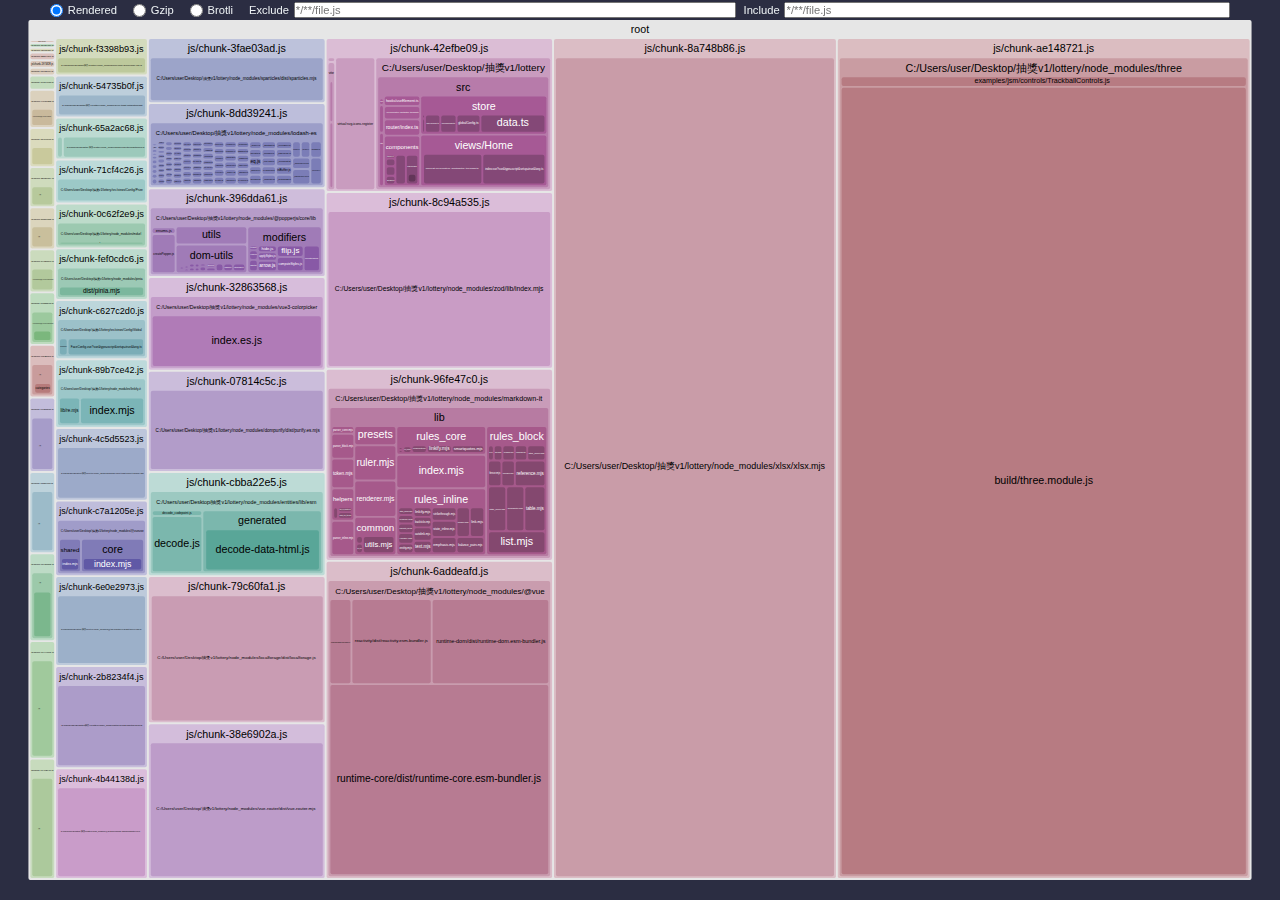
==== commit 4b33db51: "Add files via upload" ====
--- a/test.html
+++ b/test.html
@@ -4822,7 +4822,7 @@
   </script>
   <script>
     /*<!--*/
-    const data = {"version":2,"tree":{"name":"root","children":[{"name":"js/chunk-05f6b65c.js","children":[{"name":"C:/Users/user/Desktop/抽獎v1/lottery/src/utils/file.ts","uid":"706f2675-1"}]},{"name":"js/chunk-fd12bbc1.js","children":[{"name":"C:/Users/user/Desktop/抽獎v1/lottery/node_modules/uc.micro","children":[{"name":"properties/Any/regex.mjs","uid":"706f2675-3"},{"name":"categories","children":[{"name":"Cc/regex.mjs","uid":"706f2675-5"},{"name":"Cf/regex.mjs","uid":"706f2675-7"},{"name":"P/regex.mjs","uid":"706f2675-9"},{"name":"S/regex.mjs","uid":"706f2675-11"},{"name":"Z/regex.mjs","uid":"706f2675-13"}]},{"uid":"706f2675-15","name":"index.mjs"}]}]},{"name":"js/chunk-70d140bd.js","children":[{"name":"C:/Users/user/Desktop/抽獎v1/lottery/node_modules/pinia-plugin-persist/dist/pinia-persist.es.js","uid":"706f2675-17"}]},{"name":"js/chunk-31c97eaf.js","children":[{"name":"C:/Users/user/Desktop/抽獎v1/lottery/src/views/Demo/index.vue","uid":"706f2675-19"}]},{"name":"js/chunk-3a814f62.js","children":[{"name":"C:/Users/user/Desktop/抽獎v1/lottery/src/views/Config/Person/PersonConfig.vue","uid":"706f2675-21"}]},{"name":"js/chunk-32bf4cc1.js","children":[{"name":"C:/Users/user/Desktop/抽獎v1/lottery/node_modules/is-plain-object/dist/is-plain-object.mjs","uid":"706f2675-23"}]},{"name":"js/chunk-1585b710.js","children":[{"name":"C:/Users/user/Desktop/抽獎v1/lottery/src/views/Config","children":[{"uid":"706f2675-25","name":"index.vue?vue&type=script&setup=true&lang.ts"},{"uid":"706f2675-27","name":"index.vue"}]}]},{"name":"js/chunk-1974f2ff.js","children":[{"name":"C:/Users/user/Desktop/抽獎v1/lottery/node_modules/vue-dompurify-html/dist/vue-dompurify-html.mjs","uid":"706f2675-29"}]},{"name":"js/chunk-9e65ead9.js","children":[{"name":"C:/Users/user/Desktop/抽獎v1/lottery/src/views/Config/Global","children":[{"uid":"706f2675-31","name":"ImageConfig.vue?vue&type=script&setup=true&lang.ts"},{"uid":"706f2675-33","name":"ImageConfig.vue"}]}]},{"name":"js/chunk-65a2ac68.js","children":[{"uid":"706f2675-35","name":"\u0000commonjsHelpers.js"},{"name":"C:/Users/user/Desktop/抽獎v1/lottery/node_modules/daisyui/src/theming/themes.js","uid":"706f2675-37"}]},{"name":"js/chunk-8fe0443e.js","children":[{"name":"C:/Users/user/Desktop/抽獎v1/lottery/src/views/Config/Person","children":[{"uid":"706f2675-39","name":"PersonAlready.vue?vue&type=script&setup=true&lang.ts"},{"uid":"706f2675-41","name":"PersonAlready.vue"}]}]},{"name":"js/chunk-7b79636b.js","children":[{"name":"C:/Users/user/Desktop/抽獎v1/lottery/src/components/DaiysuiTable/index.vue?vue&type=script&setup=true&lang.ts","uid":"706f2675-43"}]},{"name":"js/chunk-ca6057e9.js","children":[{"name":"C:/Users/user/Desktop/抽獎v1/lottery/node_modules/vue/dist/vue.runtime.esm-bundler.js","uid":"706f2675-45"},{"name":"\u0000C:/Users/user/Desktop/抽獎v1/lottery/node_modules/vue/dist/vue.runtime.esm-bundler.js?commonjs-proxy","uid":"706f2675-47"}]},{"name":"js/chunk-11ea260e.js","children":[{"name":"C:/Users/user/Desktop/抽獎v1/lottery/src/views/Config/Readme","children":[{"uid":"706f2675-49","name":"index.vue?vue&type=script&setup=true&lang.ts"},{"uid":"706f2675-51","name":"index.vue"}]}]},{"name":"js/chunk-c5a922e7.js","children":[{"name":"C:/Users/user/Desktop/抽獎v1/lottery/src/views/Config/Person","children":[{"uid":"706f2675-53","name":"PersonAll.vue?vue&type=script&setup=true&lang.ts"},{"uid":"706f2675-55","name":"PersonAll.vue"}]}]},{"name":"js/chunk-9fb7229b.js","children":[{"name":"C:/Users/user/Desktop/抽獎v1/lottery/src/views/Config/Global","children":[{"uid":"706f2675-57","name":"MusicConfig.vue?vue&type=script&setup=true&lang.ts"},{"uid":"706f2675-59","name":"MusicConfig.vue"}]}]},{"name":"js/chunk-5a8af153.js","children":[{"name":"\u0000C:/Users/user/Desktop/抽獎v1/lottery/node_modules/theme-change/index.js?commonjs-module","uid":"706f2675-61"},{"name":"C:/Users/user/Desktop/抽獎v1/lottery/node_modules/theme-change/index.js","uid":"706f2675-63"}]},{"name":"js/chunk-66446df1.js","children":[{"name":"C:/Users/user/Desktop/抽獎v1/lottery/node_modules/three-css3d/lib/index.esm.js","uid":"706f2675-65"}]},{"name":"js/chunk-fef0cdc6.js","children":[{"name":"C:/Users/user/Desktop/抽獎v1/lottery/node_modules/pinia","children":[{"name":"node_modules/vue-demi/lib/index.mjs","uid":"706f2675-67"},{"name":"dist/pinia.mjs","uid":"706f2675-69"}]}]},{"name":"js/chunk-cbba22e5.js","children":[{"name":"C:/Users/user/Desktop/抽獎v1/lottery/node_modules/entities/lib/esm","children":[{"name":"generated","children":[{"uid":"706f2675-71","name":"decode-data-html.js"},{"uid":"706f2675-73","name":"decode-data-xml.js"},{"uid":"706f2675-79","name":"encode-html.js"}]},{"uid":"706f2675-75","name":"decode_codepoint.js"},{"uid":"706f2675-77","name":"decode.js"},{"uid":"706f2675-81","name":"escape.js"},{"uid":"706f2675-83","name":"encode.js"},{"uid":"706f2675-85","name":"index.js"}]}]},{"name":"js/chunk-5a9c6d51.js","children":[{"name":"C:/Users/user/Desktop/抽獎v1/lottery/src/views/Config/Prize","children":[{"uid":"706f2675-87","name":"PrizeConfig.vue?vue&type=script&setup=true&lang.ts"},{"uid":"706f2675-89","name":"PrizeConfig.vue"}]}]},{"name":"js/chunk-0c62f2e9.js","children":[{"name":"C:/Users/user/Desktop/抽獎v1/lottery/node_modules/mdurl","children":[{"name":"lib","children":[{"uid":"706f2675-91","name":"decode.mjs"},{"uid":"706f2675-93","name":"encode.mjs"},{"uid":"706f2675-95","name":"format.mjs"},{"uid":"706f2675-97","name":"parse.mjs"}]},{"uid":"706f2675-99","name":"index.mjs"}]}]},{"name":"js/chunk-f3398b93.js","children":[{"name":"C:/Users/user/Desktop/抽獎v1/lottery/node_modules/punycode.js/punycode.es6.js","uid":"706f2675-101"}]},{"name":"js/chunk-96402e16.js","children":[{"name":"\u0000C:/Users/user/Desktop/抽獎v1/lottery/node_modules/gradient-parser/build/node.js?commonjs-exports","uid":"706f2675-103"},{"name":"C:/Users/user/Desktop/抽獎v1/lottery/node_modules/gradient-parser/build/node.js","uid":"706f2675-105"}]},{"name":"js/chunk-89b7ce42.js","children":[{"name":"C:/Users/user/Desktop/抽獎v1/lottery/node_modules/linkify-it","children":[{"name":"lib/re.mjs","uid":"706f2675-107"},{"uid":"706f2675-109","name":"index.mjs"}]}]},{"name":"js/chunk-6e0e2973.js","children":[{"name":"C:/Users/user/Desktop/抽獎v1/lottery/node_modules/@tweenjs/tween.js/dist/tween.esm.js","uid":"706f2675-111"}]},{"name":"js/chunk-4c5d5523.js","children":[{"name":"C:/Users/user/Desktop/抽獎v1/lottery/node_modules/canvas-confetti/dist/confetti.module.mjs","uid":"706f2675-113"}]},{"name":"js/chunk-11d59c9a.js","children":[{"name":"C:/Users/user/Desktop/抽獎v1/lottery/node_modules/vue-types/dist/vue-types.modern.js","uid":"706f2675-115"}]},{"name":"js/chunk-86745994.js","children":[{"name":"C:/Users/user/Desktop/抽獎v1/lottery/src/views/Config/Global","children":[{"name":"components","children":[{"uid":"706f2675-117","name":"PatternSetting.vue?vue&type=script&setup=true&lang.ts"},{"uid":"706f2675-119","name":"PatternSetting.vue?vue&type=style&index=0&scoped=be6d21c1&lang.scss"},{"uid":"706f2675-121","name":"PatternSetting.vue"}]},{"uid":"706f2675-123","name":"FaceConfig.vue?vue&type=script&setup=true&lang.ts"},{"uid":"706f2675-125","name":"FaceConfig.vue"}]}]},{"name":"js/chunk-54735b0f.js","children":[{"name":"\u0000C:/Users/user/Desktop/抽獎v1/lottery/node_modules/vue-toast-notification/dist/index.js?commonjs-module","uid":"706f2675-127"},{"name":"C:/Users/user/Desktop/抽獎v1/lottery/node_modules/vue-toast-notification/dist","children":[{"uid":"706f2675-129","name":"index.js"},{"uid":"706f2675-131","name":"theme-sugar.css"}]}]},{"name":"js/chunk-3fae03ad.js","children":[{"name":"C:/Users/user/Desktop/抽獎v1/lottery/node_modules/sparticles/dist/sparticles.mjs","uid":"706f2675-133"}]},{"name":"js/chunk-07814c5c.js","children":[{"name":"C:/Users/user/Desktop/抽獎v1/lottery/node_modules/dompurify/dist/purify.es.mjs","uid":"706f2675-135"}]},{"name":"js/chunk-2b8234f4.js","children":[{"name":"C:/Users/user/Desktop/抽獎v1/lottery/node_modules/tinycolor2/esm/tinycolor.js","uid":"706f2675-137"}]},{"name":"js/chunk-8dd39241.js","children":[{"name":"C:/Users/user/Desktop/抽獎v1/lottery/node_modules/lodash-es","children":[{"uid":"706f2675-139","name":"_freeGlobal.js"},{"uid":"706f2675-141","name":"_root.js"},{"uid":"706f2675-143","name":"_Symbol.js"},{"uid":"706f2675-145","name":"_getRawTag.js"},{"uid":"706f2675-147","name":"_objectToString.js"},{"uid":"706f2675-149","name":"_baseGetTag.js"},{"uid":"706f2675-151","name":"isObjectLike.js"},{"uid":"706f2675-153","name":"isSymbol.js"},{"uid":"706f2675-155","name":"_baseToNumber.js"},{"uid":"706f2675-157","name":"_arrayMap.js"},{"uid":"706f2675-159","name":"isArray.js"},{"uid":"706f2675-161","name":"_baseToString.js"},{"uid":"706f2675-163","name":"_createMathOperation.js"},{"uid":"706f2675-165","name":"add.js"},{"uid":"706f2675-167","name":"_trimmedEndIndex.js"},{"uid":"706f2675-169","name":"_baseTrim.js"},{"uid":"706f2675-171","name":"isObject.js"},{"uid":"706f2675-173","name":"toNumber.js"},{"uid":"706f2675-175","name":"toFinite.js"},{"uid":"706f2675-177","name":"toInteger.js"},{"uid":"706f2675-179","name":"after.js"},{"uid":"706f2675-181","name":"identity.js"},{"uid":"706f2675-183","name":"isFunction.js"},{"uid":"706f2675-185","name":"_coreJsData.js"},{"uid":"706f2675-187","name":"_isMasked.js"},{"uid":"706f2675-189","name":"_toSource.js"},{"uid":"706f2675-191","name":"_baseIsNative.js"},{"uid":"706f2675-193","name":"_getValue.js"},{"uid":"706f2675-195","name":"_getNative.js"},{"uid":"706f2675-197","name":"_WeakMap.js"},{"uid":"706f2675-199","name":"_metaMap.js"},{"uid":"706f2675-201","name":"_baseSetData.js"},{"uid":"706f2675-203","name":"_baseCreate.js"},{"uid":"706f2675-205","name":"_createCtor.js"},{"uid":"706f2675-207","name":"_createBind.js"},{"uid":"706f2675-209","name":"_apply.js"},{"uid":"706f2675-211","name":"_composeArgs.js"},{"uid":"706f2675-213","name":"_composeArgsRight.js"},{"uid":"706f2675-215","name":"_countHolders.js"},{"uid":"706f2675-217","name":"_baseLodash.js"},{"uid":"706f2675-219","name":"_LazyWrapper.js"},{"uid":"706f2675-221","name":"noop.js"},{"uid":"706f2675-223","name":"_getData.js"},{"uid":"706f2675-225","name":"_realNames.js"},{"uid":"706f2675-227","name":"_getFuncName.js"},{"uid":"706f2675-229","name":"_LodashWrapper.js"},{"uid":"706f2675-231","name":"_copyArray.js"},{"uid":"706f2675-233","name":"_wrapperClone.js"},{"uid":"706f2675-235","name":"wrapperLodash.js"},{"uid":"706f2675-237","name":"_isLaziable.js"},{"uid":"706f2675-239","name":"_shortOut.js"},{"uid":"706f2675-241","name":"_setData.js"},{"uid":"706f2675-243","name":"_getWrapDetails.js"},{"uid":"706f2675-245","name":"_insertWrapDetails.js"},{"uid":"706f2675-247","name":"constant.js"},{"uid":"706f2675-249","name":"_defineProperty.js"},{"uid":"706f2675-251","name":"_baseSetToString.js"},{"uid":"706f2675-253","name":"_setToString.js"},{"uid":"706f2675-255","name":"_arrayEach.js"},{"uid":"706f2675-257","name":"_baseFindIndex.js"},{"uid":"706f2675-259","name":"_baseIsNaN.js"},{"uid":"706f2675-261","name":"_strictIndexOf.js"},{"uid":"706f2675-263","name":"_baseIndexOf.js"},{"uid":"706f2675-265","name":"_arrayIncludes.js"},{"uid":"706f2675-267","name":"_updateWrapDetails.js"},{"uid":"706f2675-269","name":"_setWrapToString.js"},{"uid":"706f2675-271","name":"_createRecurry.js"},{"uid":"706f2675-273","name":"_getHolder.js"},{"uid":"706f2675-275","name":"_isIndex.js"},{"uid":"706f2675-277","name":"_reorder.js"},{"uid":"706f2675-279","name":"_replaceHolders.js"},{"uid":"706f2675-281","name":"_createHybrid.js"},{"uid":"706f2675-283","name":"_createCurry.js"},{"uid":"706f2675-285","name":"_createPartial.js"},{"uid":"706f2675-287","name":"_mergeData.js"},{"uid":"706f2675-289","name":"_createWrap.js"},{"uid":"706f2675-291","name":"ary.js"},{"uid":"706f2675-293","name":"_baseAssignValue.js"},{"uid":"706f2675-295","name":"eq.js"},{"uid":"706f2675-297","name":"_assignValue.js"},{"uid":"706f2675-299","name":"_copyObject.js"},{"uid":"706f2675-301","name":"_overRest.js"},{"uid":"706f2675-303","name":"_baseRest.js"},{"uid":"706f2675-305","name":"isLength.js"},{"uid":"706f2675-307","name":"isArrayLike.js"},{"uid":"706f2675-309","name":"_isIterateeCall.js"},{"uid":"706f2675-311","name":"_createAssigner.js"},{"uid":"706f2675-313","name":"_isPrototype.js"},{"uid":"706f2675-315","name":"_baseTimes.js"},{"uid":"706f2675-317","name":"_baseIsArguments.js"},{"uid":"706f2675-319","name":"isArguments.js"},{"uid":"706f2675-321","name":"stubFalse.js"},{"uid":"706f2675-323","name":"isBuffer.js"},{"uid":"706f2675-325","name":"_baseIsTypedArray.js"},{"uid":"706f2675-327","name":"_baseUnary.js"},{"uid":"706f2675-329","name":"_nodeUtil.js"},{"uid":"706f2675-331","name":"isTypedArray.js"},{"uid":"706f2675-333","name":"_arrayLikeKeys.js"},{"uid":"706f2675-335","name":"_overArg.js"},{"uid":"706f2675-337","name":"_nativeKeys.js"},{"uid":"706f2675-339","name":"_baseKeys.js"},{"uid":"706f2675-341","name":"keys.js"},{"uid":"706f2675-343","name":"assign.js"},{"uid":"706f2675-345","name":"_nativeKeysIn.js"},{"uid":"706f2675-347","name":"_baseKeysIn.js"},{"uid":"706f2675-349","name":"keysIn.js"},{"uid":"706f2675-351","name":"assignIn.js"},{"uid":"706f2675-353","name":"assignInWith.js"},{"uid":"706f2675-355","name":"assignWith.js"},{"uid":"706f2675-357","name":"_isKey.js"},{"uid":"706f2675-359","name":"_nativeCreate.js"},{"uid":"706f2675-361","name":"_hashClear.js"},{"uid":"706f2675-363","name":"_hashDelete.js"},{"uid":"706f2675-365","name":"_hashGet.js"},{"uid":"706f2675-367","name":"_hashHas.js"},{"uid":"706f2675-369","name":"_hashSet.js"},{"uid":"706f2675-371","name":"_Hash.js"},{"uid":"706f2675-373","name":"_listCacheClear.js"},{"uid":"706f2675-375","name":"_assocIndexOf.js"},{"uid":"706f2675-377","name":"_listCacheDelete.js"},{"uid":"706f2675-379","name":"_listCacheGet.js"},{"uid":"706f2675-381","name":"_listCacheHas.js"},{"uid":"706f2675-383","name":"_listCacheSet.js"},{"uid":"706f2675-385","name":"_ListCache.js"},{"uid":"706f2675-387","name":"_Map.js"},{"uid":"706f2675-389","name":"_mapCacheClear.js"},{"uid":"706f2675-391","name":"_isKeyable.js"},{"uid":"706f2675-393","name":"_getMapData.js"},{"uid":"706f2675-395","name":"_mapCacheDelete.js"},{"uid":"706f2675-397","name":"_mapCacheGet.js"},{"uid":"706f2675-399","name":"_mapCacheHas.js"},{"uid":"706f2675-401","name":"_mapCacheSet.js"},{"uid":"706f2675-403","name":"_MapCache.js"},{"uid":"706f2675-405","name":"memoize.js"},{"uid":"706f2675-407","name":"_memoizeCapped.js"},{"uid":"706f2675-409","name":"_stringToPath.js"},{"uid":"706f2675-411","name":"toString.js"},{"uid":"706f2675-413","name":"_castPath.js"},{"uid":"706f2675-415","name":"_toKey.js"},{"uid":"706f2675-417","name":"_baseGet.js"},{"uid":"706f2675-419","name":"get.js"},{"uid":"706f2675-421","name":"_baseAt.js"},{"uid":"706f2675-423","name":"_arrayPush.js"},{"uid":"706f2675-425","name":"_isFlattenable.js"},{"uid":"706f2675-427","name":"_baseFlatten.js"},{"uid":"706f2675-429","name":"flatten.js"},{"uid":"706f2675-431","name":"_flatRest.js"},{"uid":"706f2675-433","name":"at.js"},{"uid":"706f2675-435","name":"_getPrototype.js"},{"uid":"706f2675-437","name":"isPlainObject.js"},{"uid":"706f2675-439","name":"isError.js"},{"uid":"706f2675-441","name":"attempt.js"},{"uid":"706f2675-443","name":"before.js"},{"uid":"706f2675-445","name":"bind.js"},{"uid":"706f2675-447","name":"bindAll.js"},{"uid":"706f2675-449","name":"bindKey.js"},{"uid":"706f2675-451","name":"_baseSlice.js"},{"uid":"706f2675-453","name":"_castSlice.js"},{"uid":"706f2675-455","name":"_hasUnicode.js"},{"uid":"706f2675-457","name":"_asciiToArray.js"},{"uid":"706f2675-459","name":"_unicodeToArray.js"},{"uid":"706f2675-461","name":"_stringToArray.js"},{"uid":"706f2675-463","name":"_createCaseFirst.js"},{"uid":"706f2675-465","name":"upperFirst.js"},{"uid":"706f2675-467","name":"capitalize.js"},{"uid":"706f2675-469","name":"_arrayReduce.js"},{"uid":"706f2675-471","name":"_basePropertyOf.js"},{"uid":"706f2675-473","name":"_deburrLetter.js"},{"uid":"706f2675-475","name":"deburr.js"},{"uid":"706f2675-477","name":"_asciiWords.js"},{"uid":"706f2675-479","name":"_hasUnicodeWord.js"},{"uid":"706f2675-481","name":"_unicodeWords.js"},{"uid":"706f2675-483","name":"words.js"},{"uid":"706f2675-485","name":"_createCompounder.js"},{"uid":"706f2675-487","name":"camelCase.js"},{"uid":"706f2675-489","name":"castArray.js"},{"uid":"706f2675-491","name":"_createRound.js"},{"uid":"706f2675-493","name":"ceil.js"},{"uid":"706f2675-495","name":"chain.js"},{"uid":"706f2675-497","name":"chunk.js"},{"uid":"706f2675-499","name":"_baseClamp.js"},{"uid":"706f2675-501","name":"clamp.js"},{"uid":"706f2675-503","name":"_stackClear.js"},{"uid":"706f2675-505","name":"_stackDelete.js"},{"uid":"706f2675-507","name":"_stackGet.js"},{"uid":"706f2675-509","name":"_stackHas.js"},{"uid":"706f2675-511","name":"_stackSet.js"},{"uid":"706f2675-513","name":"_Stack.js"},{"uid":"706f2675-515","name":"_baseAssign.js"},{"uid":"706f2675-517","name":"_baseAssignIn.js"},{"uid":"706f2675-519","name":"_cloneBuffer.js"},{"uid":"706f2675-521","name":"_arrayFilter.js"},{"uid":"706f2675-523","name":"stubArray.js"},{"uid":"706f2675-525","name":"_getSymbols.js"},{"uid":"706f2675-527","name":"_copySymbols.js"},{"uid":"706f2675-529","name":"_getSymbolsIn.js"},{"uid":"706f2675-531","name":"_copySymbolsIn.js"},{"uid":"706f2675-533","name":"_baseGetAllKeys.js"},{"uid":"706f2675-535","name":"_getAllKeys.js"},{"uid":"706f2675-537","name":"_getAllKeysIn.js"},{"uid":"706f2675-539","name":"_DataView.js"},{"uid":"706f2675-541","name":"_Promise.js"},{"uid":"706f2675-543","name":"_Set.js"},{"uid":"706f2675-545","name":"_getTag.js"},{"uid":"706f2675-547","name":"_initCloneArray.js"},{"uid":"706f2675-549","name":"_Uint8Array.js"},{"uid":"706f2675-551","name":"_cloneArrayBuffer.js"},{"uid":"706f2675-553","name":"_cloneDataView.js"},{"uid":"706f2675-555","name":"_cloneRegExp.js"},{"uid":"706f2675-557","name":"_cloneSymbol.js"},{"uid":"706f2675-559","name":"_cloneTypedArray.js"},{"uid":"706f2675-561","name":"_initCloneByTag.js"},{"uid":"706f2675-563","name":"_initCloneObject.js"},{"uid":"706f2675-565","name":"_baseIsMap.js"},{"uid":"706f2675-567","name":"isMap.js"},{"uid":"706f2675-569","name":"_baseIsSet.js"},{"uid":"706f2675-571","name":"isSet.js"},{"uid":"706f2675-573","name":"_baseClone.js"},{"uid":"706f2675-575","name":"clone.js"},{"uid":"706f2675-577","name":"cloneDeep.js"},{"uid":"706f2675-579","name":"cloneDeepWith.js"},{"uid":"706f2675-581","name":"cloneWith.js"},{"uid":"706f2675-583","name":"commit.js"},{"uid":"706f2675-585","name":"compact.js"},{"uid":"706f2675-587","name":"concat.js"},{"uid":"706f2675-589","name":"_setCacheAdd.js"},{"uid":"706f2675-591","name":"_setCacheHas.js"},{"uid":"706f2675-593","name":"_SetCache.js"},{"uid":"706f2675-595","name":"_arraySome.js"},{"uid":"706f2675-597","name":"_cacheHas.js"},{"uid":"706f2675-599","name":"_equalArrays.js"},{"uid":"706f2675-601","name":"_mapToArray.js"},{"uid":"706f2675-603","name":"_setToArray.js"},{"uid":"706f2675-605","name":"_equalByTag.js"},{"uid":"706f2675-607","name":"_equalObjects.js"},{"uid":"706f2675-609","name":"_baseIsEqualDeep.js"},{"uid":"706f2675-611","name":"_baseIsEqual.js"},{"uid":"706f2675-613","name":"_baseIsMatch.js"},{"uid":"706f2675-615","name":"_isStrictComparable.js"},{"uid":"706f2675-617","name":"_getMatchData.js"},{"uid":"706f2675-619","name":"_matchesStrictComparable.js"},{"uid":"706f2675-621","name":"_baseMatches.js"},{"uid":"706f2675-623","name":"_baseHasIn.js"},{"uid":"706f2675-625","name":"_hasPath.js"},{"uid":"706f2675-627","name":"hasIn.js"},{"uid":"706f2675-629","name":"_baseMatchesProperty.js"},{"uid":"706f2675-631","name":"_baseProperty.js"},{"uid":"706f2675-633","name":"_basePropertyDeep.js"},{"uid":"706f2675-635","name":"property.js"},{"uid":"706f2675-637","name":"_baseIteratee.js"},{"uid":"706f2675-639","name":"cond.js"},{"uid":"706f2675-641","name":"_baseConformsTo.js"},{"uid":"706f2675-643","name":"_baseConforms.js"},{"uid":"706f2675-645","name":"conforms.js"},{"uid":"706f2675-647","name":"conformsTo.js"},{"uid":"706f2675-649","name":"_arrayAggregator.js"},{"uid":"706f2675-651","name":"_createBaseFor.js"},{"uid":"706f2675-653","name":"_baseFor.js"},{"uid":"706f2675-655","name":"_baseForOwn.js"},{"uid":"706f2675-657","name":"_createBaseEach.js"},{"uid":"706f2675-659","name":"_baseEach.js"},{"uid":"706f2675-661","name":"_baseAggregator.js"},{"uid":"706f2675-663","name":"_createAggregator.js"},{"uid":"706f2675-665","name":"countBy.js"},{"uid":"706f2675-667","name":"create.js"},{"uid":"706f2675-669","name":"curry.js"},{"uid":"706f2675-671","name":"curryRight.js"},{"uid":"706f2675-673","name":"now.js"},{"uid":"706f2675-675","name":"debounce.js"},{"uid":"706f2675-677","name":"defaultTo.js"},{"uid":"706f2675-679","name":"defaults.js"},{"uid":"706f2675-681","name":"_assignMergeValue.js"},{"uid":"706f2675-683","name":"isArrayLikeObject.js"},{"uid":"706f2675-685","name":"_safeGet.js"},{"uid":"706f2675-687","name":"toPlainObject.js"},{"uid":"706f2675-689","name":"_baseMergeDeep.js"},{"uid":"706f2675-691","name":"_baseMerge.js"},{"uid":"706f2675-693","name":"_customDefaultsMerge.js"},{"uid":"706f2675-695","name":"mergeWith.js"},{"uid":"706f2675-697","name":"defaultsDeep.js"},{"uid":"706f2675-699","name":"_baseDelay.js"},{"uid":"706f2675-701","name":"defer.js"},{"uid":"706f2675-703","name":"delay.js"},{"uid":"706f2675-705","name":"_arrayIncludesWith.js"},{"uid":"706f2675-707","name":"_baseDifference.js"},{"uid":"706f2675-709","name":"difference.js"},{"uid":"706f2675-711","name":"last.js"},{"uid":"706f2675-713","name":"differenceBy.js"},{"uid":"706f2675-715","name":"differenceWith.js"},{"uid":"706f2675-717","name":"divide.js"},{"uid":"706f2675-719","name":"drop.js"},{"uid":"706f2675-721","name":"dropRight.js"},{"uid":"706f2675-723","name":"_baseWhile.js"},{"uid":"706f2675-725","name":"dropRightWhile.js"},{"uid":"706f2675-727","name":"dropWhile.js"},{"uid":"706f2675-729","name":"_castFunction.js"},{"uid":"706f2675-731","name":"forEach.js"},{"uid":"706f2675-733","name":"each.js"},{"uid":"706f2675-735","name":"_arrayEachRight.js"},{"uid":"706f2675-737","name":"_baseForRight.js"},{"uid":"706f2675-739","name":"_baseForOwnRight.js"},{"uid":"706f2675-741","name":"_baseEachRight.js"},{"uid":"706f2675-743","name":"forEachRight.js"},{"uid":"706f2675-745","name":"eachRight.js"},{"uid":"706f2675-747","name":"endsWith.js"},{"uid":"706f2675-749","name":"_baseToPairs.js"},{"uid":"706f2675-751","name":"_setToPairs.js"},{"uid":"706f2675-753","name":"_createToPairs.js"},{"uid":"706f2675-755","name":"toPairs.js"},{"uid":"706f2675-757","name":"entries.js"},{"uid":"706f2675-759","name":"toPairsIn.js"},{"uid":"706f2675-761","name":"entriesIn.js"},{"uid":"706f2675-763","name":"_escapeHtmlChar.js"},{"uid":"706f2675-765","name":"escape.js"},{"uid":"706f2675-767","name":"escapeRegExp.js"},{"uid":"706f2675-769","name":"_arrayEvery.js"},{"uid":"706f2675-771","name":"_baseEvery.js"},{"uid":"706f2675-773","name":"every.js"},{"uid":"706f2675-775","name":"extend.js"},{"uid":"706f2675-777","name":"extendWith.js"},{"uid":"706f2675-779","name":"toLength.js"},{"uid":"706f2675-781","name":"_baseFill.js"},{"uid":"706f2675-783","name":"fill.js"},{"uid":"706f2675-785","name":"_baseFilter.js"},{"uid":"706f2675-787","name":"filter.js"},{"uid":"706f2675-789","name":"_createFind.js"},{"uid":"706f2675-791","name":"findIndex.js"},{"uid":"706f2675-793","name":"find.js"},{"uid":"706f2675-795","name":"_baseFindKey.js"},{"uid":"706f2675-797","name":"findKey.js"},{"uid":"706f2675-799","name":"findLastIndex.js"},{"uid":"706f2675-801","name":"findLast.js"},{"uid":"706f2675-803","name":"findLastKey.js"},{"uid":"706f2675-805","name":"head.js"},{"uid":"706f2675-807","name":"first.js"},{"uid":"706f2675-809","name":"_baseMap.js"},{"uid":"706f2675-811","name":"map.js"},{"uid":"706f2675-813","name":"flatMap.js"},{"uid":"706f2675-815","name":"flatMapDeep.js"},{"uid":"706f2675-817","name":"flatMapDepth.js"},{"uid":"706f2675-819","name":"flattenDeep.js"},{"uid":"706f2675-821","name":"flattenDepth.js"},{"uid":"706f2675-823","name":"flip.js"},{"uid":"706f2675-825","name":"floor.js"},{"uid":"706f2675-827","name":"_createFlow.js"},{"uid":"706f2675-829","name":"flow.js"},{"uid":"706f2675-831","name":"flowRight.js"},{"uid":"706f2675-833","name":"forIn.js"},{"uid":"706f2675-835","name":"forInRight.js"},{"uid":"706f2675-837","name":"forOwn.js"},{"uid":"706f2675-839","name":"forOwnRight.js"},{"uid":"706f2675-841","name":"fromPairs.js"},{"uid":"706f2675-843","name":"_baseFunctions.js"},{"uid":"706f2675-845","name":"functions.js"},{"uid":"706f2675-847","name":"functionsIn.js"},{"uid":"706f2675-849","name":"groupBy.js"},{"uid":"706f2675-851","name":"_baseGt.js"},{"uid":"706f2675-853","name":"_createRelationalOperation.js"},{"uid":"706f2675-855","name":"gt.js"},{"uid":"706f2675-857","name":"gte.js"},{"uid":"706f2675-859","name":"_baseHas.js"},{"uid":"706f2675-861","name":"has.js"},{"uid":"706f2675-863","name":"_baseInRange.js"},{"uid":"706f2675-865","name":"inRange.js"},{"uid":"706f2675-867","name":"isString.js"},{"uid":"706f2675-869","name":"_baseValues.js"},{"uid":"706f2675-871","name":"values.js"},{"uid":"706f2675-873","name":"includes.js"},{"uid":"706f2675-875","name":"indexOf.js"},{"uid":"706f2675-877","name":"initial.js"},{"uid":"706f2675-879","name":"_baseIntersection.js"},{"uid":"706f2675-881","name":"_castArrayLikeObject.js"},{"uid":"706f2675-883","name":"intersection.js"},{"uid":"706f2675-885","name":"intersectionBy.js"},{"uid":"706f2675-887","name":"intersectionWith.js"},{"uid":"706f2675-889","name":"_baseInverter.js"},{"uid":"706f2675-891","name":"_createInverter.js"},{"uid":"706f2675-893","name":"invert.js"},{"uid":"706f2675-895","name":"invertBy.js"},{"uid":"706f2675-897","name":"_parent.js"},{"uid":"706f2675-899","name":"_baseInvoke.js"},{"uid":"706f2675-901","name":"invoke.js"},{"uid":"706f2675-903","name":"invokeMap.js"},{"uid":"706f2675-905","name":"_baseIsArrayBuffer.js"},{"uid":"706f2675-907","name":"isArrayBuffer.js"},{"uid":"706f2675-909","name":"isBoolean.js"},{"uid":"706f2675-911","name":"_baseIsDate.js"},{"uid":"706f2675-913","name":"isDate.js"},{"uid":"706f2675-915","name":"isElement.js"},{"uid":"706f2675-917","name":"isEmpty.js"},{"uid":"706f2675-919","name":"isEqual.js"},{"uid":"706f2675-921","name":"isEqualWith.js"},{"uid":"706f2675-923","name":"isFinite.js"},{"uid":"706f2675-925","name":"isInteger.js"},{"uid":"706f2675-927","name":"isMatch.js"},{"uid":"706f2675-929","name":"isMatchWith.js"},{"uid":"706f2675-931","name":"isNumber.js"},{"uid":"706f2675-933","name":"isNaN.js"},{"uid":"706f2675-935","name":"_isMaskable.js"},{"uid":"706f2675-937","name":"isNative.js"},{"uid":"706f2675-939","name":"isNil.js"},{"uid":"706f2675-941","name":"isNull.js"},{"uid":"706f2675-943","name":"_baseIsRegExp.js"},{"uid":"706f2675-945","name":"isRegExp.js"},{"uid":"706f2675-947","name":"isSafeInteger.js"},{"uid":"706f2675-949","name":"isUndefined.js"},{"uid":"706f2675-951","name":"isWeakMap.js"},{"uid":"706f2675-953","name":"isWeakSet.js"},{"uid":"706f2675-955","name":"iteratee.js"},{"uid":"706f2675-957","name":"join.js"},{"uid":"706f2675-959","name":"kebabCase.js"},{"uid":"706f2675-961","name":"keyBy.js"},{"uid":"706f2675-963","name":"_strictLastIndexOf.js"},{"uid":"706f2675-965","name":"lastIndexOf.js"},{"uid":"706f2675-967","name":"lowerCase.js"},{"uid":"706f2675-969","name":"lowerFirst.js"},{"uid":"706f2675-971","name":"_baseLt.js"},{"uid":"706f2675-973","name":"lt.js"},{"uid":"706f2675-975","name":"lte.js"},{"uid":"706f2675-977","name":"mapKeys.js"},{"uid":"706f2675-979","name":"mapValues.js"},{"uid":"706f2675-981","name":"matches.js"},{"uid":"706f2675-983","name":"matchesProperty.js"},{"uid":"706f2675-985","name":"_baseExtremum.js"},{"uid":"706f2675-987","name":"max.js"},{"uid":"706f2675-989","name":"maxBy.js"},{"uid":"706f2675-991","name":"_baseSum.js"},{"uid":"706f2675-993","name":"_baseMean.js"},{"uid":"706f2675-995","name":"mean.js"},{"uid":"706f2675-997","name":"meanBy.js"},{"uid":"706f2675-999","name":"merge.js"},{"uid":"706f2675-1001","name":"method.js"},{"uid":"706f2675-1003","name":"methodOf.js"},{"uid":"706f2675-1005","name":"min.js"},{"uid":"706f2675-1007","name":"minBy.js"},{"uid":"706f2675-1009","name":"mixin.js"},{"uid":"706f2675-1011","name":"multiply.js"},{"uid":"706f2675-1013","name":"negate.js"},{"uid":"706f2675-1015","name":"_iteratorToArray.js"},{"uid":"706f2675-1017","name":"toArray.js"},{"uid":"706f2675-1019","name":"next.js"},{"uid":"706f2675-1021","name":"_baseNth.js"},{"uid":"706f2675-1023","name":"nth.js"},{"uid":"706f2675-1025","name":"nthArg.js"},{"uid":"706f2675-1027","name":"_baseUnset.js"},{"uid":"706f2675-1029","name":"_customOmitClone.js"},{"uid":"706f2675-1031","name":"omit.js"},{"uid":"706f2675-1033","name":"_baseSet.js"},{"uid":"706f2675-1035","name":"_basePickBy.js"},{"uid":"706f2675-1037","name":"pickBy.js"},{"uid":"706f2675-1039","name":"omitBy.js"},{"uid":"706f2675-1041","name":"once.js"},{"uid":"706f2675-1043","name":"_baseSortBy.js"},{"uid":"706f2675-1045","name":"_compareAscending.js"},{"uid":"706f2675-1047","name":"_compareMultiple.js"},{"uid":"706f2675-1049","name":"_baseOrderBy.js"},{"uid":"706f2675-1051","name":"orderBy.js"},{"uid":"706f2675-1053","name":"_createOver.js"},{"uid":"706f2675-1055","name":"over.js"},{"uid":"706f2675-1057","name":"_castRest.js"},{"uid":"706f2675-1059","name":"overArgs.js"},{"uid":"706f2675-1061","name":"overEvery.js"},{"uid":"706f2675-1063","name":"overSome.js"},{"uid":"706f2675-1065","name":"_baseRepeat.js"},{"uid":"706f2675-1067","name":"_asciiSize.js"},{"uid":"706f2675-1069","name":"_unicodeSize.js"},{"uid":"706f2675-1071","name":"_stringSize.js"},{"uid":"706f2675-1073","name":"_createPadding.js"},{"uid":"706f2675-1075","name":"pad.js"},{"uid":"706f2675-1077","name":"padEnd.js"},{"uid":"706f2675-1079","name":"padStart.js"},{"uid":"706f2675-1081","name":"parseInt.js"},{"uid":"706f2675-1083","name":"partial.js"},{"uid":"706f2675-1085","name":"partialRight.js"},{"uid":"706f2675-1087","name":"partition.js"},{"uid":"706f2675-1089","name":"_basePick.js"},{"uid":"706f2675-1091","name":"pick.js"},{"uid":"706f2675-1093","name":"plant.js"},{"uid":"706f2675-1095","name":"propertyOf.js"},{"uid":"706f2675-1097","name":"_baseIndexOfWith.js"},{"uid":"706f2675-1099","name":"_basePullAll.js"},{"uid":"706f2675-1101","name":"pullAll.js"},{"uid":"706f2675-1103","name":"pull.js"},{"uid":"706f2675-1105","name":"pullAllBy.js"},{"uid":"706f2675-1107","name":"pullAllWith.js"},{"uid":"706f2675-1109","name":"_basePullAt.js"},{"uid":"706f2675-1111","name":"pullAt.js"},{"uid":"706f2675-1113","name":"_baseRandom.js"},{"uid":"706f2675-1115","name":"random.js"},{"uid":"706f2675-1117","name":"_baseRange.js"},{"uid":"706f2675-1119","name":"_createRange.js"},{"uid":"706f2675-1121","name":"range.js"},{"uid":"706f2675-1123","name":"rangeRight.js"},{"uid":"706f2675-1125","name":"rearg.js"},{"uid":"706f2675-1127","name":"_baseReduce.js"},{"uid":"706f2675-1129","name":"reduce.js"},{"uid":"706f2675-1131","name":"_arrayReduceRight.js"},{"uid":"706f2675-1133","name":"reduceRight.js"},{"uid":"706f2675-1135","name":"reject.js"},{"uid":"706f2675-1137","name":"remove.js"},{"uid":"706f2675-1139","name":"repeat.js"},{"uid":"706f2675-1141","name":"replace.js"},{"uid":"706f2675-1143","name":"rest.js"},{"uid":"706f2675-1145","name":"result.js"},{"uid":"706f2675-1147","name":"reverse.js"},{"uid":"706f2675-1149","name":"round.js"},{"uid":"706f2675-1151","name":"_arraySample.js"},{"uid":"706f2675-1153","name":"_baseSample.js"},{"uid":"706f2675-1155","name":"sample.js"},{"uid":"706f2675-1157","name":"_shuffleSelf.js"},{"uid":"706f2675-1159","name":"_arraySampleSize.js"},{"uid":"706f2675-1161","name":"_baseSampleSize.js"},{"uid":"706f2675-1163","name":"sampleSize.js"},{"uid":"706f2675-1165","name":"set.js"},{"uid":"706f2675-1167","name":"setWith.js"},{"uid":"706f2675-1169","name":"_arrayShuffle.js"},{"uid":"706f2675-1171","name":"_baseShuffle.js"},{"uid":"706f2675-1173","name":"shuffle.js"},{"uid":"706f2675-1175","name":"size.js"},{"uid":"706f2675-1177","name":"slice.js"},{"uid":"706f2675-1179","name":"snakeCase.js"},{"uid":"706f2675-1181","name":"_baseSome.js"},{"uid":"706f2675-1183","name":"some.js"},{"uid":"706f2675-1185","name":"sortBy.js"},{"uid":"706f2675-1187","name":"_baseSortedIndexBy.js"},{"uid":"706f2675-1189","name":"_baseSortedIndex.js"},{"uid":"706f2675-1191","name":"sortedIndex.js"},{"uid":"706f2675-1193","name":"sortedIndexBy.js"},{"uid":"706f2675-1195","name":"sortedIndexOf.js"},{"uid":"706f2675-1197","name":"sortedLastIndex.js"},{"uid":"706f2675-1199","name":"sortedLastIndexBy.js"},{"uid":"706f2675-1201","name":"sortedLastIndexOf.js"},{"uid":"706f2675-1203","name":"_baseSortedUniq.js"},{"uid":"706f2675-1205","name":"sortedUniq.js"},{"uid":"706f2675-1207","name":"sortedUniqBy.js"},{"uid":"706f2675-1209","name":"split.js"},{"uid":"706f2675-1211","name":"spread.js"},{"uid":"706f2675-1213","name":"startCase.js"},{"uid":"706f2675-1215","name":"startsWith.js"},{"uid":"706f2675-1217","name":"stubObject.js"},{"uid":"706f2675-1219","name":"stubString.js"},{"uid":"706f2675-1221","name":"stubTrue.js"},{"uid":"706f2675-1223","name":"subtract.js"},{"uid":"706f2675-1225","name":"sum.js"},{"uid":"706f2675-1227","name":"sumBy.js"},{"uid":"706f2675-1229","name":"tail.js"},{"uid":"706f2675-1231","name":"take.js"},{"uid":"706f2675-1233","name":"takeRight.js"},{"uid":"706f2675-1235","name":"takeRightWhile.js"},{"uid":"706f2675-1237","name":"takeWhile.js"},{"uid":"706f2675-1239","name":"tap.js"},{"uid":"706f2675-1241","name":"_customDefaultsAssignIn.js"},{"uid":"706f2675-1243","name":"_escapeStringChar.js"},{"uid":"706f2675-1245","name":"_reInterpolate.js"},{"uid":"706f2675-1247","name":"_reEscape.js"},{"uid":"706f2675-1249","name":"_reEvaluate.js"},{"uid":"706f2675-1251","name":"templateSettings.js"},{"uid":"706f2675-1253","name":"template.js"},{"uid":"706f2675-1255","name":"throttle.js"},{"uid":"706f2675-1257","name":"thru.js"},{"uid":"706f2675-1259","name":"times.js"},{"uid":"706f2675-1261","name":"toIterator.js"},{"uid":"706f2675-1263","name":"_baseWrapperValue.js"},{"uid":"706f2675-1265","name":"wrapperValue.js"},{"uid":"706f2675-1267","name":"toJSON.js"},{"uid":"706f2675-1269","name":"toLower.js"},{"uid":"706f2675-1271","name":"toPath.js"},{"uid":"706f2675-1273","name":"toSafeInteger.js"},{"uid":"706f2675-1275","name":"toUpper.js"},{"uid":"706f2675-1277","name":"transform.js"},{"uid":"706f2675-1279","name":"_charsEndIndex.js"},{"uid":"706f2675-1281","name":"_charsStartIndex.js"},{"uid":"706f2675-1283","name":"trim.js"},{"uid":"706f2675-1285","name":"trimEnd.js"},{"uid":"706f2675-1287","name":"trimStart.js"},{"uid":"706f2675-1289","name":"truncate.js"},{"uid":"706f2675-1291","name":"unary.js"},{"uid":"706f2675-1293","name":"_unescapeHtmlChar.js"},{"uid":"706f2675-1295","name":"unescape.js"},{"uid":"706f2675-1297","name":"_createSet.js"},{"uid":"706f2675-1299","name":"_baseUniq.js"},{"uid":"706f2675-1301","name":"union.js"},{"uid":"706f2675-1303","name":"unionBy.js"},{"uid":"706f2675-1305","name":"unionWith.js"},{"uid":"706f2675-1307","name":"uniq.js"},{"uid":"706f2675-1309","name":"uniqBy.js"},{"uid":"706f2675-1311","name":"uniqWith.js"},{"uid":"706f2675-1313","name":"uniqueId.js"},{"uid":"706f2675-1315","name":"unset.js"},{"uid":"706f2675-1317","name":"unzip.js"},{"uid":"706f2675-1319","name":"unzipWith.js"},{"uid":"706f2675-1321","name":"_baseUpdate.js"},{"uid":"706f2675-1323","name":"update.js"},{"uid":"706f2675-1325","name":"updateWith.js"},{"uid":"706f2675-1327","name":"upperCase.js"},{"uid":"706f2675-1329","name":"value.js"},{"uid":"706f2675-1331","name":"valueOf.js"},{"uid":"706f2675-1333","name":"valuesIn.js"},{"uid":"706f2675-1335","name":"without.js"},{"uid":"706f2675-1337","name":"wrap.js"},{"uid":"706f2675-1339","name":"wrapperAt.js"},{"uid":"706f2675-1341","name":"wrapperChain.js"},{"uid":"706f2675-1343","name":"wrapperReverse.js"},{"uid":"706f2675-1345","name":"_baseXor.js"},{"uid":"706f2675-1347","name":"xor.js"},{"uid":"706f2675-1349","name":"xorBy.js"},{"uid":"706f2675-1351","name":"xorWith.js"},{"uid":"706f2675-1353","name":"zip.js"},{"uid":"706f2675-1355","name":"_baseZipObject.js"},{"uid":"706f2675-1357","name":"zipObject.js"},{"uid":"706f2675-1359","name":"zipObjectDeep.js"},{"uid":"706f2675-1361","name":"zipWith.js"},{"uid":"706f2675-1363","name":"array.default.js"},{"uid":"706f2675-1365","name":"array.js"},{"uid":"706f2675-1367","name":"collection.default.js"},{"uid":"706f2675-1369","name":"collection.js"},{"uid":"706f2675-1371","name":"date.default.js"},{"uid":"706f2675-1373","name":"date.js"},{"uid":"706f2675-1375","name":"function.default.js"},{"uid":"706f2675-1377","name":"function.js"},{"uid":"706f2675-1379","name":"lang.default.js"},{"uid":"706f2675-1381","name":"lang.js"},{"uid":"706f2675-1383","name":"math.default.js"},{"uid":"706f2675-1385","name":"math.js"},{"uid":"706f2675-1387","name":"number.default.js"},{"uid":"706f2675-1389","name":"number.js"},{"uid":"706f2675-1391","name":"object.default.js"},{"uid":"706f2675-1393","name":"object.js"},{"uid":"706f2675-1395","name":"seq.default.js"},{"uid":"706f2675-1397","name":"seq.js"},{"uid":"706f2675-1399","name":"string.default.js"},{"uid":"706f2675-1401","name":"string.js"},{"uid":"706f2675-1403","name":"util.default.js"},{"uid":"706f2675-1405","name":"util.js"},{"uid":"706f2675-1407","name":"_lazyClone.js"},{"uid":"706f2675-1409","name":"_lazyReverse.js"},{"uid":"706f2675-1411","name":"_getView.js"},{"uid":"706f2675-1413","name":"_lazyValue.js"},{"uid":"706f2675-1415","name":"lodash.default.js"},{"uid":"706f2675-1417","name":"lodash.js"}]}]},{"name":"js/chunk-e0a53dd1.js","children":[{"name":"\u0000C:/Users/user/Desktop/抽獎v1/lottery/node_modules/dayjs/dayjs.min.js?commonjs-module","uid":"706f2675-1419"},{"name":"C:/Users/user/Desktop/抽獎v1/lottery/node_modules/dayjs/dayjs.min.js","uid":"706f2675-1421"}]},{"name":"js/chunk-c7a1205e.js","children":[{"name":"C:/Users/user/Desktop/抽獎v1/lottery/node_modules/@vueuse","children":[{"name":"shared","children":[{"name":"node_modules/vue-demi/lib/index.mjs","uid":"706f2675-1423"},{"uid":"706f2675-1425","name":"index.mjs"}]},{"name":"core","children":[{"name":"node_modules/vue-demi/lib/index.mjs","uid":"706f2675-1427"},{"uid":"706f2675-1429","name":"index.mjs"}]}]}]},{"name":"js/chunk-396dda61.js","children":[{"name":"C:/Users/user/Desktop/抽獎v1/lottery/node_modules/@popperjs/core/lib","children":[{"uid":"706f2675-1431","name":"enums.js"},{"name":"dom-utils","children":[{"uid":"706f2675-1433","name":"getNodeName.js"},{"uid":"706f2675-1435","name":"getWindow.js"},{"uid":"706f2675-1437","name":"instanceOf.js"},{"uid":"706f2675-1447","name":"isLayoutViewport.js"},{"uid":"706f2675-1449","name":"getBoundingClientRect.js"},{"uid":"706f2675-1451","name":"getLayoutRect.js"},{"uid":"706f2675-1453","name":"contains.js"},{"uid":"706f2675-1455","name":"getComputedStyle.js"},{"uid":"706f2675-1457","name":"isTableElement.js"},{"uid":"706f2675-1459","name":"getDocumentElement.js"},{"uid":"706f2675-1461","name":"getParentNode.js"},{"uid":"706f2675-1463","name":"getOffsetParent.js"},{"uid":"706f2675-1487","name":"getWindowScroll.js"},{"uid":"706f2675-1489","name":"getWindowScrollBarX.js"},{"uid":"706f2675-1491","name":"getViewportRect.js"},{"uid":"706f2675-1493","name":"getDocumentRect.js"},{"uid":"706f2675-1495","name":"isScrollParent.js"},{"uid":"706f2675-1497","name":"getScrollParent.js"},{"uid":"706f2675-1499","name":"listScrollParents.js"},{"uid":"706f2675-1503","name":"getClippingRect.js"},{"uid":"706f2675-1525","name":"getHTMLElementScroll.js"},{"uid":"706f2675-1527","name":"getNodeScroll.js"},{"uid":"706f2675-1529","name":"getCompositeRect.js"}]},{"name":"modifiers","children":[{"uid":"706f2675-1439","name":"applyStyles.js"},{"uid":"706f2675-1475","name":"arrow.js"},{"uid":"706f2675-1479","name":"computeStyles.js"},{"uid":"706f2675-1481","name":"eventListeners.js"},{"uid":"706f2675-1511","name":"flip.js"},{"uid":"706f2675-1513","name":"hide.js"},{"uid":"706f2675-1515","name":"offset.js"},{"uid":"706f2675-1517","name":"popperOffsets.js"},{"uid":"706f2675-1521","name":"preventOverflow.js"},{"uid":"706f2675-1523","name":"index.js"}]},{"name":"utils","children":[{"uid":"706f2675-1441","name":"getBasePlacement.js"},{"uid":"706f2675-1443","name":"math.js"},{"uid":"706f2675-1445","name":"userAgent.js"},{"uid":"706f2675-1465","name":"getMainAxisFromPlacement.js"},{"uid":"706f2675-1467","name":"within.js"},{"uid":"706f2675-1469","name":"getFreshSideObject.js"},{"uid":"706f2675-1471","name":"mergePaddingObject.js"},{"uid":"706f2675-1473","name":"expandToHashMap.js"},{"uid":"706f2675-1477","name":"getVariation.js"},{"uid":"706f2675-1483","name":"getOppositePlacement.js"},{"uid":"706f2675-1485","name":"getOppositeVariationPlacement.js"},{"uid":"706f2675-1501","name":"rectToClientRect.js"},{"uid":"706f2675-1505","name":"computeOffsets.js"},{"uid":"706f2675-1507","name":"detectOverflow.js"},{"uid":"706f2675-1509","name":"computeAutoPlacement.js"},{"uid":"706f2675-1519","name":"getAltAxis.js"},{"uid":"706f2675-1531","name":"orderModifiers.js"},{"uid":"706f2675-1533","name":"debounce.js"},{"uid":"706f2675-1535","name":"mergeByName.js"}]},{"uid":"706f2675-1537","name":"createPopper.js"},{"uid":"706f2675-1539","name":"popper-lite.js"},{"uid":"706f2675-1541","name":"popper.js"},{"uid":"706f2675-1543","name":"index.js"}]}]},{"name":"js/chunk-38e6902a.js","children":[{"name":"C:/Users/user/Desktop/抽獎v1/lottery/node_modules/vue-router/dist/vue-router.mjs","uid":"706f2675-1545"}]},{"name":"js/chunk-4b44138d.js","children":[{"name":"C:/Users/user/Desktop/抽獎v1/lottery/node_modules/@aesoper/normal-utils/NormalUtils.es.js","uid":"706f2675-1547"}]},{"name":"js/chunk-32863568.js","children":[{"name":"C:/Users/user/Desktop/抽獎v1/lottery/node_modules/vue3-colorpicker","children":[{"uid":"706f2675-1549","name":"index.es.js"},{"uid":"706f2675-1551","name":"style.css"}]}]},{"name":"js/chunk-dc6a2e50.js","children":[{"name":"\u0000vite","children":[{"uid":"706f2675-1553","name":"modulepreload-polyfill"},{"uid":"706f2675-1591","name":"preload-helper"}]},{"name":"C:/Users/user/Desktop/抽獎v1/lottery","children":[{"name":"src","children":[{"uid":"706f2675-1555","name":"style.css"},{"name":"style","children":[{"uid":"706f2675-1557","name":"markdown.css"},{"uid":"706f2675-1559","name":"style.scss"}]},{"name":"store","children":[{"uid":"706f2675-1561","name":"data.ts"},{"uid":"706f2675-1563","name":"prizeConfig.ts"},{"uid":"706f2675-1565","name":"personConfig.ts"},{"uid":"706f2675-1567","name":"globalConfig.ts"},{"uid":"706f2675-1569","name":"system.ts"},{"uid":"706f2675-1571","name":"index.ts"}]},{"name":"components","children":[{"name":"SvgIcon","children":[{"uid":"706f2675-1573","name":"index.vue?vue&type=script&setup=true&lang.ts"},{"uid":"706f2675-1575","name":"index.vue?vue&type=style&index=0&scoped=932c436c&lang.css"},{"uid":"706f2675-1579","name":"index.vue"}]},{"name":"PlayMusic","children":[{"uid":"706f2675-1581","name":"index.vue?vue&type=script&setup=true&lang.ts"},{"uid":"706f2675-1583","name":"index.vue?vue&type=style&index=0&scoped=ef48a26b&lang.scss"},{"uid":"706f2675-1585","name":"index.vue"}]},{"name":"ToTop/index.vue","uid":"706f2675-1593"},{"name":"ImageSync/index.vue?vue&type=script&setup=true&lang.ts","uid":"706f2675-1597"},{"name":"NumberSeparate/EditSeparateDialog.vue?vue&type=script&setup=true&lang.ts","uid":"706f2675-1601"},{"name":"StarsBackground/index.vue?vue&type=script&setup=true&lang.ts","uid":"706f2675-1613"}]},{"uid":"706f2675-1587","name":"App.vue?vue&type=script&setup=true&lang.ts"},{"name":"layout/index.vue?vue&type=script&setup=true&lang.ts","uid":"706f2675-1595"},{"name":"assets/images/dragon.png","uid":"706f2675-1599"},{"name":"views/Home","children":[{"uid":"706f2675-1603","name":"PrizeList.vue?vue&type=script&setup=true&lang.ts"},{"uid":"706f2675-1605","name":"PrizeList.vue?vue&type=style&index=0&scoped=da1a4384&lang.scss"},{"uid":"706f2675-1607","name":"PrizeList.vue"},{"uid":"706f2675-1617","name":"index.vue?vue&type=script&setup=true&lang.ts"},{"uid":"706f2675-1619","name":"index.vue?vue&type=style&index=0&scoped=a1f7b205&lang.scss"},{"uid":"706f2675-1621","name":"index.vue"}]},{"name":"utils","children":[{"uid":"706f2675-1609","name":"color.ts"},{"uid":"706f2675-1615","name":"index.ts"}]},{"name":"hooks/useElement.ts","uid":"706f2675-1611"},{"name":"router/index.ts","uid":"706f2675-1623"},{"uid":"706f2675-1625","name":"main.ts"}]},{"uid":"706f2675-1627","name":"index.html"}]},{"uid":"706f2675-1577","name":"\u0000plugin-vue:export-helper"},{"uid":"706f2675-1589","name":"virtual:svg-icons-register"}]},{"name":"js/chunk-8c94a535.js","children":[{"name":"C:/Users/user/Desktop/抽獎v1/lottery/node_modules/zod/lib/index.mjs","uid":"706f2675-1629"}]},{"name":"js/chunk-96fe47c0.js","children":[{"name":"C:/Users/user/Desktop/抽獎v1/lottery/node_modules/markdown-it","children":[{"name":"lib","children":[{"name":"common","children":[{"uid":"706f2675-1631","name":"utils.mjs"},{"uid":"706f2675-1681","name":"html_blocks.mjs"},{"uid":"706f2675-1683","name":"html_re.mjs"}]},{"name":"helpers","children":[{"uid":"706f2675-1633","name":"parse_link_label.mjs"},{"uid":"706f2675-1635","name":"parse_link_destination.mjs"},{"uid":"706f2675-1637","name":"parse_link_title.mjs"},{"uid":"706f2675-1639","name":"index.mjs"}]},{"uid":"706f2675-1641","name":"renderer.mjs"},{"uid":"706f2675-1643","name":"ruler.mjs"},{"uid":"706f2675-1645","name":"token.mjs"},{"name":"rules_core","children":[{"uid":"706f2675-1647","name":"state_core.mjs"},{"uid":"706f2675-1649","name":"normalize.mjs"},{"uid":"706f2675-1651","name":"block.mjs"},{"uid":"706f2675-1653","name":"inline.mjs"},{"uid":"706f2675-1655","name":"linkify.mjs"},{"uid":"706f2675-1657","name":"replacements.mjs"},{"uid":"706f2675-1659","name":"smartquotes.mjs"},{"uid":"706f2675-1661","name":"text_join.mjs"}]},{"uid":"706f2675-1663","name":"parser_core.mjs"},{"name":"rules_block","children":[{"uid":"706f2675-1665","name":"state_block.mjs"},{"uid":"706f2675-1667","name":"table.mjs"},{"uid":"706f2675-1669","name":"code.mjs"},{"uid":"706f2675-1671","name":"fence.mjs"},{"uid":"706f2675-1673","name":"blockquote.mjs"},{"uid":"706f2675-1675","name":"hr.mjs"},{"uid":"706f2675-1677","name":"list.mjs"},{"uid":"706f2675-1679","name":"reference.mjs"},{"uid":"706f2675-1685","name":"html_block.mjs"},{"uid":"706f2675-1687","name":"heading.mjs"},{"uid":"706f2675-1689","name":"lheading.mjs"},{"uid":"706f2675-1691","name":"paragraph.mjs"}]},{"uid":"706f2675-1693","name":"parser_block.mjs"},{"name":"rules_inline","children":[{"uid":"706f2675-1695","name":"state_inline.mjs"},{"uid":"706f2675-1697","name":"text.mjs"},{"uid":"706f2675-1699","name":"linkify.mjs"},{"uid":"706f2675-1701","name":"newline.mjs"},{"uid":"706f2675-1703","name":"escape.mjs"},{"uid":"706f2675-1705","name":"backticks.mjs"},{"uid":"706f2675-1707","name":"strikethrough.mjs"},{"uid":"706f2675-1709","name":"emphasis.mjs"},{"uid":"706f2675-1711","name":"link.mjs"},{"uid":"706f2675-1713","name":"image.mjs"},{"uid":"706f2675-1715","name":"autolink.mjs"},{"uid":"706f2675-1717","name":"html_inline.mjs"},{"uid":"706f2675-1719","name":"entity.mjs"},{"uid":"706f2675-1721","name":"balance_pairs.mjs"},{"uid":"706f2675-1723","name":"fragments_join.mjs"}]},{"uid":"706f2675-1725","name":"parser_inline.mjs"},{"name":"presets","children":[{"uid":"706f2675-1727","name":"default.mjs"},{"uid":"706f2675-1729","name":"zero.mjs"},{"uid":"706f2675-1731","name":"commonmark.mjs"}]},{"uid":"706f2675-1733","name":"index.mjs"}]},{"uid":"706f2675-1735","name":"index.mjs"}]}]},{"name":"js/chunk-79c60fa1.js","children":[{"uid":"706f2675-1737","name":"\u0000commonjs-dynamic-modules"},{"name":"\u0000C:/Users/user/Desktop/抽獎v1/lottery/node_modules/localforage/dist/localforage.js?commonjs-module","uid":"706f2675-1739"},{"name":"C:/Users/user/Desktop/抽獎v1/lottery/node_modules/localforage/dist/localforage.js","uid":"706f2675-1741"}]},{"name":"js/chunk-6addeafd.js","children":[{"name":"C:/Users/user/Desktop/抽獎v1/lottery/node_modules/@vue","children":[{"name":"shared/dist/shared.esm-bundler.js","uid":"706f2675-1743"},{"name":"reactivity/dist/reactivity.esm-bundler.js","uid":"706f2675-1745"},{"name":"runtime-core/dist/runtime-core.esm-bundler.js","uid":"706f2675-1747"},{"name":"runtime-dom/dist/runtime-dom.esm-bundler.js","uid":"706f2675-1749"},{"name":"devtools-api/lib/esm","children":[{"uid":"706f2675-1751","name":"env.js"},{"uid":"706f2675-1753","name":"const.js"},{"uid":"706f2675-1755","name":"time.js"},{"uid":"706f2675-1757","name":"proxy.js"},{"name":"api","children":[{"uid":"706f2675-1759","name":"api.js"},{"uid":"706f2675-1761","name":"app.js"},{"uid":"706f2675-1763","name":"component.js"},{"uid":"706f2675-1765","name":"context.js"},{"uid":"706f2675-1767","name":"hooks.js"},{"uid":"706f2675-1769","name":"util.js"},{"uid":"706f2675-1771","name":"index.js"}]},{"uid":"706f2675-1773","name":"plugin.js"},{"uid":"706f2675-1775","name":"index.js"}]}]}]},{"name":"js/chunk-8a748b86.js","children":[{"name":"C:/Users/user/Desktop/抽獎v1/lottery/node_modules/xlsx/xlsx.mjs","uid":"706f2675-1777"}]},{"name":"js/chunk-ae148721.js","children":[{"name":"C:/Users/user/Desktop/抽獎v1/lottery/node_modules/three","children":[{"name":"build/three.module.js","uid":"706f2675-1779"},{"name":"examples/jsm/controls/TrackballControls.js","uid":"706f2675-1781"}]}]}],"isRoot":true},"nodeParts":{"706f2675-1":{"renderedLength":474,"gzipLength":204,"brotliLength":168,"metaUid":"706f2675-0"},"706f2675-3":{"renderedLength":143,"gzipLength":95,"brotliLength":93,"metaUid":"706f2675-2"},"706f2675-5":{"renderedLength":32,"gzipLength":52,"brotliLength":36,"metaUid":"706f2675-4"},"706f2675-7":{"renderedLength":266,"gzipLength":169,"brotliLength":158,"metaUid":"706f2675-6"},"706f2675-9":{"renderedLength":2038,"gzipLength":871,"brotliLength":671,"metaUid":"706f2675-8"},"706f2675-11":{"renderedLength":2551,"gzipLength":1027,"brotliLength":784,"metaUid":"706f2675-10"},"706f2675-13":{"renderedLength":69,"gzipLength":74,"brotliLength":68,"metaUid":"706f2675-12"},"706f2675-15":{"renderedLength":0,"gzipLength":0,"brotliLength":0,"metaUid":"706f2675-14"},"706f2675-17":{"renderedLength":1322,"gzipLength":474,"brotliLength":401,"metaUid":"706f2675-16"},"706f2675-19":{"renderedLength":383,"gzipLength":278,"brotliLength":221,"metaUid":"706f2675-18"},"706f2675-21":{"renderedLength":310,"gzipLength":223,"brotliLength":168,"metaUid":"706f2675-20"},"706f2675-23":{"renderedLength":730,"gzipLength":388,"brotliLength":292,"metaUid":"706f2675-22"},"706f2675-25":{"renderedLength":3728,"gzipLength":931,"brotliLength":797,"metaUid":"706f2675-24"},"706f2675-27":{"renderedLength":0,"gzipLength":0,"brotliLength":0,"metaUid":"706f2675-26"},"706f2675-29":{"renderedLength":737,"gzipLength":377,"brotliLength":348,"metaUid":"706f2675-28"},"706f2675-31":{"renderedLength":5074,"gzipLength":1499,"brotliLength":1295,"metaUid":"706f2675-30"},"706f2675-33":{"renderedLength":0,"gzipLength":0,"brotliLength":0,"metaUid":"706f2675-32"},"706f2675-35":{"renderedLength":943,"gzipLength":475,"brotliLength":393,"metaUid":"706f2675-34"},"706f2675-37":{"renderedLength":13608,"gzipLength":2962,"brotliLength":2530,"metaUid":"706f2675-36"},"706f2675-39":{"renderedLength":3837,"gzipLength":1119,"brotliLength":927,"metaUid":"706f2675-38"},"706f2675-41":{"renderedLength":0,"gzipLength":0,"brotliLength":0,"metaUid":"706f2675-40"},"706f2675-43":{"renderedLength":3821,"gzipLength":954,"brotliLength":816,"metaUid":"706f2675-42"},"706f2675-45":{"renderedLength":119,"gzipLength":132,"brotliLength":108,"metaUid":"706f2675-44"},"706f2675-47":{"renderedLength":78,"gzipLength":98,"brotliLength":82,"metaUid":"706f2675-46"},"706f2675-49":{"renderedLength":797,"gzipLength":421,"brotliLength":399,"metaUid":"706f2675-48"},"706f2675-51":{"renderedLength":0,"gzipLength":0,"brotliLength":0,"metaUid":"706f2675-50"},"706f2675-53":{"renderedLength":8431,"gzipLength":2314,"brotliLength":1925,"metaUid":"706f2675-52"},"706f2675-55":{"renderedLength":0,"gzipLength":0,"brotliLength":0,"metaUid":"706f2675-54"},"706f2675-57":{"renderedLength":4155,"gzipLength":1327,"brotliLength":1126,"metaUid":"706f2675-56"},"706f2675-59":{"renderedLength":0,"gzipLength":0,"brotliLength":0,"metaUid":"706f2675-58"},"706f2675-61":{"renderedLength":32,"gzipLength":52,"brotliLength":36,"metaUid":"706f2675-60"},"706f2675-63":{"renderedLength":4027,"gzipLength":749,"brotliLength":646,"metaUid":"706f2675-62"},"706f2675-65":{"renderedLength":11354,"gzipLength":2783,"brotliLength":2380,"metaUid":"706f2675-64"},"706f2675-67":{"renderedLength":19,"gzipLength":39,"brotliLength":23,"metaUid":"706f2675-66"},"706f2675-69":{"renderedLength":17751,"gzipLength":5166,"brotliLength":4480,"metaUid":"706f2675-68"},"706f2675-71":{"renderedLength":47687,"gzipLength":19434,"brotliLength":15910,"metaUid":"706f2675-70"},"706f2675-73":{"renderedLength":242,"gzipLength":204,"brotliLength":201,"metaUid":"706f2675-72"},"706f2675-75":{"renderedLength":1709,"gzipLength":801,"brotliLength":676,"metaUid":"706f2675-74"},"706f2675-77":{"renderedLength":18617,"gzipLength":4226,"brotliLength":3667,"metaUid":"706f2675-76"},"706f2675-79":{"renderedLength":0,"gzipLength":0,"brotliLength":0,"metaUid":"706f2675-78"},"706f2675-81":{"renderedLength":0,"gzipLength":0,"brotliLength":0,"metaUid":"706f2675-80"},"706f2675-83":{"renderedLength":0,"gzipLength":0,"brotliLength":0,"metaUid":"706f2675-82"},"706f2675-85":{"renderedLength":0,"gzipLength":0,"brotliLength":0,"metaUid":"706f2675-84"},"706f2675-87":{"renderedLength":14854,"gzipLength":3353,"brotliLength":2868,"metaUid":"706f2675-86"},"706f2675-89":{"renderedLength":0,"gzipLength":0,"brotliLength":0,"metaUid":"706f2675-88"},"706f2675-91":{"renderedLength":2853,"gzipLength":843,"brotliLength":727,"metaUid":"706f2675-90"},"706f2675-93":{"renderedLength":2210,"gzipLength":895,"brotliLength":738,"metaUid":"706f2675-92"},"706f2675-95":{"renderedLength":478,"gzipLength":234,"brotliLength":183,"metaUid":"706f2675-94"},"706f2675-97":{"renderedLength":9792,"gzipLength":3859,"brotliLength":3138,"metaUid":"706f2675-96"},"706f2675-99":{"renderedLength":0,"gzipLength":0,"brotliLength":0,"metaUid":"706f2675-98"},"706f2675-101":{"renderedLength":12667,"gzipLength":4245,"brotliLength":3631,"metaUid":"706f2675-100"},"706f2675-103":{"renderedLength":0,"gzipLength":0,"brotliLength":0,"metaUid":"706f2675-102"},"706f2675-105":{"renderedLength":11643,"gzipLength":2529,"brotliLength":2258,"metaUid":"706f2675-104"},"706f2675-107":{"renderedLength":5539,"gzipLength":1853,"brotliLength":1576,"metaUid":"706f2675-106"},"706f2675-109":{"renderedLength":17669,"gzipLength":5738,"brotliLength":5007,"metaUid":"706f2675-108"},"706f2675-111":{"renderedLength":30502,"gzipLength":5707,"brotliLength":5022,"metaUid":"706f2675-110"},"706f2675-113":{"renderedLength":24897,"gzipLength":6879,"brotliLength":5989,"metaUid":"706f2675-112"},"706f2675-115":{"renderedLength":7827,"gzipLength":2973,"brotliLength":2691,"metaUid":"706f2675-114"},"706f2675-117":{"renderedLength":1673,"gzipLength":673,"brotliLength":568,"metaUid":"706f2675-116"},"706f2675-119":{"renderedLength":112,"gzipLength":119,"brotliLength":86,"metaUid":"706f2675-118"},"706f2675-121":{"renderedLength":100,"gzipLength":117,"brotliLength":104,"metaUid":"706f2675-120"},"706f2675-123":{"renderedLength":18508,"gzipLength":3586,"brotliLength":3015,"metaUid":"706f2675-122"},"706f2675-125":{"renderedLength":0,"gzipLength":0,"brotliLength":0,"metaUid":"706f2675-124"},"706f2675-127":{"renderedLength":25,"gzipLength":45,"brotliLength":29,"metaUid":"706f2675-126"},"706f2675-129":{"renderedLength":14222,"gzipLength":3869,"brotliLength":3362,"metaUid":"706f2675-128"},"706f2675-131":{"renderedLength":22,"gzipLength":42,"brotliLength":26,"metaUid":"706f2675-130"},"706f2675-133":{"renderedLength":42337,"gzipLength":9511,"brotliLength":8204,"metaUid":"706f2675-132"},"706f2675-135":{"renderedLength":66206,"gzipLength":17809,"brotliLength":15456,"metaUid":"706f2675-134"},"706f2675-137":{"renderedLength":34974,"gzipLength":9612,"brotliLength":8314,"metaUid":"706f2675-136"},"706f2675-139":{"renderedLength":176,"gzipLength":135,"brotliLength":116,"metaUid":"706f2675-138"},"706f2675-141":{"renderedLength":255,"gzipLength":187,"brotliLength":147,"metaUid":"706f2675-140"},"706f2675-143":{"renderedLength":91,"gzipLength":94,"brotliLength":77,"metaUid":"706f2675-142"},"706f2675-145":{"renderedLength":1103,"gzipLength":520,"brotliLength":425,"metaUid":"706f2675-144"},"706f2675-147":{"renderedLength":534,"gzipLength":308,"brotliLength":241,"metaUid":"706f2675-146"},"706f2675-149":{"renderedLength":637,"gzipLength":351,"brotliLength":305,"metaUid":"706f2675-148"},"706f2675-151":{"renderedLength":581,"gzipLength":309,"brotliLength":252,"metaUid":"706f2675-150"},"706f2675-153":{"renderedLength":0,"gzipLength":0,"brotliLength":0,"metaUid":"706f2675-152"},"706f2675-155":{"renderedLength":0,"gzipLength":0,"brotliLength":0,"metaUid":"706f2675-154"},"706f2675-157":{"renderedLength":0,"gzipLength":0,"brotliLength":0,"metaUid":"706f2675-156"},"706f2675-159":{"renderedLength":488,"gzipLength":280,"brotliLength":217,"metaUid":"706f2675-158"},"706f2675-161":{"renderedLength":0,"gzipLength":0,"brotliLength":0,"metaUid":"706f2675-160"},"706f2675-163":{"renderedLength":0,"gzipLength":0,"brotliLength":0,"metaUid":"706f2675-162"},"706f2675-165":{"renderedLength":0,"gzipLength":0,"brotliLength":0,"metaUid":"706f2675-164"},"706f2675-167":{"renderedLength":0,"gzipLength":0,"brotliLength":0,"metaUid":"706f2675-166"},"706f2675-169":{"renderedLength":0,"gzipLength":0,"brotliLength":0,"metaUid":"706f2675-168"},"706f2675-171":{"renderedLength":704,"gzipLength":404,"brotliLength":324,"metaUid":"706f2675-170"},"706f2675-173":{"renderedLength":0,"gzipLength":0,"brotliLength":0,"metaUid":"706f2675-172"},"706f2675-175":{"renderedLength":0,"gzipLength":0,"brotliLength":0,"metaUid":"706f2675-174"},"706f2675-177":{"renderedLength":0,"gzipLength":0,"brotliLength":0,"metaUid":"706f2675-176"},"706f2675-179":{"renderedLength":0,"gzipLength":0,"brotliLength":0,"metaUid":"706f2675-178"},"706f2675-181":{"renderedLength":341,"gzipLength":235,"brotliLength":171,"metaUid":"706f2675-180"},"706f2675-183":{"renderedLength":884,"gzipLength":464,"brotliLength":380,"metaUid":"706f2675-182"},"706f2675-185":{"renderedLength":130,"gzipLength":121,"brotliLength":109,"metaUid":"706f2675-184"},"706f2675-187":{"renderedLength":497,"gzipLength":327,"brotliLength":282,"metaUid":"706f2675-186"},"706f2675-189":{"renderedLength":535,"gzipLength":289,"brotliLength":239,"metaUid":"706f2675-188"},"706f2675-191":{"renderedLength":1241,"gzipLength":653,"brotliLength":543,"metaUid":"706f2675-190"},"706f2675-193":{"renderedLength":296,"gzipLength":202,"brotliLength":162,"metaUid":"706f2675-192"},"706f2675-195":{"renderedLength":366,"gzipLength":230,"brotliLength":191,"metaUid":"706f2675-194"},"706f2675-197":{"renderedLength":0,"gzipLength":0,"brotliLength":0,"metaUid":"706f2675-196"},"706f2675-199":{"renderedLength":0,"gzipLength":0,"brotliLength":0,"metaUid":"706f2675-198"},"706f2675-201":{"renderedLength":0,"gzipLength":0,"brotliLength":0,"metaUid":"706f2675-200"},"706f2675-203":{"renderedLength":650,"gzipLength":326,"brotliLength":243,"metaUid":"706f2675-202"},"706f2675-205":{"renderedLength":0,"gzipLength":0,"brotliLength":0,"metaUid":"706f2675-204"},"706f2675-207":{"renderedLength":0,"gzipLength":0,"brotliLength":0,"metaUid":"706f2675-206"},"706f2675-209":{"renderedLength":688,"gzipLength":306,"brotliLength":246,"metaUid":"706f2675-208"},"706f2675-211":{"renderedLength":0,"gzipLength":0,"brotliLength":0,"metaUid":"706f2675-210"},"706f2675-213":{"renderedLength":0,"gzipLength":0,"brotliLength":0,"metaUid":"706f2675-212"},"706f2675-215":{"renderedLength":0,"gzipLength":0,"brotliLength":0,"metaUid":"706f2675-214"},"706f2675-217":{"renderedLength":0,"gzipLength":0,"brotliLength":0,"metaUid":"706f2675-216"},"706f2675-219":{"renderedLength":0,"gzipLength":0,"brotliLength":0,"metaUid":"706f2675-218"},"706f2675-221":{"renderedLength":0,"gzipLength":0,"brotliLength":0,"metaUid":"706f2675-220"},"706f2675-223":{"renderedLength":0,"gzipLength":0,"brotliLength":0,"metaUid":"706f2675-222"},"706f2675-225":{"renderedLength":0,"gzipLength":0,"brotliLength":0,"metaUid":"706f2675-224"},"706f2675-227":{"renderedLength":0,"gzipLength":0,"brotliLength":0,"metaUid":"706f2675-226"},"706f2675-229":{"renderedLength":0,"gzipLength":0,"brotliLength":0,"metaUid":"706f2675-228"},"706f2675-231":{"renderedLength":424,"gzipLength":236,"brotliLength":199,"metaUid":"706f2675-230"},"706f2675-233":{"renderedLength":0,"gzipLength":0,"brotliLength":0,"metaUid":"706f2675-232"},"706f2675-235":{"renderedLength":0,"gzipLength":0,"brotliLength":0,"metaUid":"706f2675-234"},"706f2675-237":{"renderedLength":0,"gzipLength":0,"brotliLength":0,"metaUid":"706f2675-236"},"706f2675-239":{"renderedLength":912,"gzipLength":491,"brotliLength":393,"metaUid":"706f2675-238"},"706f2675-241":{"renderedLength":0,"gzipLength":0,"brotliLength":0,"metaUid":"706f2675-240"},"706f2675-243":{"renderedLength":0,"gzipLength":0,"brotliLength":0,"metaUid":"706f2675-242"},"706f2675-245":{"renderedLength":0,"gzipLength":0,"brotliLength":0,"metaUid":"706f2675-244"},"706f2675-247":{"renderedLength":499,"gzipLength":280,"brotliLength":233,"metaUid":"706f2675-246"},"706f2675-249":{"renderedLength":198,"gzipLength":147,"brotliLength":118,"metaUid":"706f2675-248"},"706f2675-251":{"renderedLength":525,"gzipLength":288,"brotliLength":229,"metaUid":"706f2675-250"},"706f2675-253":{"renderedLength":305,"gzipLength":189,"brotliLength":160,"metaUid":"706f2675-252"},"706f2675-255":{"renderedLength":0,"gzipLength":0,"brotliLength":0,"metaUid":"706f2675-254"},"706f2675-257":{"renderedLength":0,"gzipLength":0,"brotliLength":0,"metaUid":"706f2675-256"},"706f2675-259":{"renderedLength":0,"gzipLength":0,"brotliLength":0,"metaUid":"706f2675-258"},"706f2675-261":{"renderedLength":0,"gzipLength":0,"brotliLength":0,"metaUid":"706f2675-260"},"706f2675-263":{"renderedLength":0,"gzipLength":0,"brotliLength":0,"metaUid":"706f2675-262"},"706f2675-265":{"renderedLength":0,"gzipLength":0,"brotliLength":0,"metaUid":"706f2675-264"},"706f2675-267":{"renderedLength":0,"gzipLength":0,"brotliLength":0,"metaUid":"706f2675-266"},"706f2675-269":{"renderedLength":0,"gzipLength":0,"brotliLength":0,"metaUid":"706f2675-268"},"706f2675-271":{"renderedLength":0,"gzipLength":0,"brotliLength":0,"metaUid":"706f2675-270"},"706f2675-273":{"renderedLength":0,"gzipLength":0,"brotliLength":0,"metaUid":"706f2675-272"},"706f2675-275":{"renderedLength":735,"gzipLength":440,"brotliLength":360,"metaUid":"706f2675-274"},"706f2675-277":{"renderedLength":0,"gzipLength":0,"brotliLength":0,"metaUid":"706f2675-276"},"706f2675-279":{"renderedLength":0,"gzipLength":0,"brotliLength":0,"metaUid":"706f2675-278"},"706f2675-281":{"renderedLength":0,"gzipLength":0,"brotliLength":0,"metaUid":"706f2675-280"},"706f2675-283":{"renderedLength":0,"gzipLength":0,"brotliLength":0,"metaUid":"706f2675-282"},"706f2675-285":{"renderedLength":0,"gzipLength":0,"brotliLength":0,"metaUid":"706f2675-284"},"706f2675-287":{"renderedLength":0,"gzipLength":0,"brotliLength":0,"metaUid":"706f2675-286"},"706f2675-289":{"renderedLength":0,"gzipLength":0,"brotliLength":0,"metaUid":"706f2675-288"},"706f2675-291":{"renderedLength":0,"gzipLength":0,"brotliLength":0,"metaUid":"706f2675-290"},"706f2675-293":{"renderedLength":541,"gzipLength":300,"brotliLength":236,"metaUid":"706f2675-292"},"706f2675-295":{"renderedLength":776,"gzipLength":402,"brotliLength":323,"metaUid":"706f2675-294"},"706f2675-297":{"renderedLength":795,"gzipLength":442,"brotliLength":356,"metaUid":"706f2675-296"},"706f2675-299":{"renderedLength":914,"gzipLength":398,"brotliLength":340,"metaUid":"706f2675-298"},"706f2675-301":{"renderedLength":1033,"gzipLength":478,"brotliLength":397,"metaUid":"706f2675-300"},"706f2675-303":{"renderedLength":409,"gzipLength":258,"brotliLength":198,"metaUid":"706f2675-302"},"706f2675-305":{"renderedLength":773,"gzipLength":456,"brotliLength":383,"metaUid":"706f2675-304"},"706f2675-307":{"renderedLength":717,"gzipLength":394,"brotliLength":311,"metaUid":"706f2675-306"},"706f2675-309":{"renderedLength":696,"gzipLength":334,"brotliLength":267,"metaUid":"706f2675-308"},"706f2675-311":{"renderedLength":916,"gzipLength":407,"brotliLength":337,"metaUid":"706f2675-310"},"706f2675-313":{"renderedLength":452,"gzipLength":278,"brotliLength":231,"metaUid":"706f2675-312"},"706f2675-315":{"renderedLength":474,"gzipLength":289,"brotliLength":219,"metaUid":"706f2675-314"},"706f2675-317":{"renderedLength":366,"gzipLength":250,"brotliLength":198,"metaUid":"706f2675-316"},"706f2675-319":{"renderedLength":940,"gzipLength":434,"brotliLength":361,"metaUid":"706f2675-318"},"706f2675-321":{"renderedLength":250,"gzipLength":188,"brotliLength":155,"metaUid":"706f2675-320"},"706f2675-323":{"renderedLength":1067,"gzipLength":493,"brotliLength":400,"metaUid":"706f2675-322"},"706f2675-325":{"renderedLength":2061,"gzipLength":677,"brotliLength":575,"metaUid":"706f2675-324"},"706f2675-327":{"renderedLength":302,"gzipLength":197,"brotliLength":156,"metaUid":"706f2675-326"},"706f2675-329":{"renderedLength":976,"gzipLength":411,"brotliLength":342,"metaUid":"706f2675-328"},"706f2675-331":{"renderedLength":568,"gzipLength":313,"brotliLength":262,"metaUid":"706f2675-330"},"706f2675-333":{"renderedLength":1517,"gzipLength":653,"brotliLength":579,"metaUid":"706f2675-332"},"706f2675-335":{"renderedLength":354,"gzipLength":195,"brotliLength":167,"metaUid":"706f2675-334"},"706f2675-337":{"renderedLength":0,"gzipLength":0,"brotliLength":0,"metaUid":"706f2675-336"},"706f2675-339":{"renderedLength":0,"gzipLength":0,"brotliLength":0,"metaUid":"706f2675-338"},"706f2675-341":{"renderedLength":0,"gzipLength":0,"brotliLength":0,"metaUid":"706f2675-340"},"706f2675-343":{"renderedLength":0,"gzipLength":0,"brotliLength":0,"metaUid":"706f2675-342"},"706f2675-345":{"renderedLength":457,"gzipLength":297,"brotliLength":228,"metaUid":"706f2675-344"},"706f2675-347":{"renderedLength":716,"gzipLength":396,"brotliLength":315,"metaUid":"706f2675-346"},"706f2675-349":{"renderedLength":614,"gzipLength":372,"brotliLength":322,"metaUid":"706f2675-348"},"706f2675-351":{"renderedLength":0,"gzipLength":0,"brotliLength":0,"metaUid":"706f2675-350"},"706f2675-353":{"renderedLength":0,"gzipLength":0,"brotliLength":0,"metaUid":"706f2675-352"},"706f2675-355":{"renderedLength":0,"gzipLength":0,"brotliLength":0,"metaUid":"706f2675-354"},"706f2675-357":{"renderedLength":0,"gzipLength":0,"brotliLength":0,"metaUid":"706f2675-356"},"706f2675-359":{"renderedLength":150,"gzipLength":127,"brotliLength":92,"metaUid":"706f2675-358"},"706f2675-361":{"renderedLength":207,"gzipLength":173,"brotliLength":136,"metaUid":"706f2675-360"},"706f2675-363":{"renderedLength":414,"gzipLength":272,"brotliLength":221,"metaUid":"706f2675-362"},"706f2675-365":{"renderedLength":710,"gzipLength":406,"brotliLength":322,"metaUid":"706f2675-364"},"706f2675-367":{"renderedLength":560,"gzipLength":349,"brotliLength":299,"metaUid":"706f2675-366"},"706f2675-369":{"renderedLength":524,"gzipLength":333,"brotliLength":270,"metaUid":"706f2675-368"},"706f2675-371":{"renderedLength":526,"gzipLength":309,"brotliLength":265,"metaUid":"706f2675-370"},"706f2675-373":{"renderedLength":183,"gzipLength":158,"brotliLength":120,"metaUid":"706f2675-372"},"706f2675-375":{"renderedLength":427,"gzipLength":270,"brotliLength":214,"metaUid":"706f2675-374"},"706f2675-377":{"renderedLength":691,"gzipLength":400,"brotliLength":325,"metaUid":"706f2675-376"},"706f2675-379":{"renderedLength":339,"gzipLength":243,"brotliLength":194,"metaUid":"706f2675-378"},"706f2675-381":{"renderedLength":322,"gzipLength":233,"brotliLength":181,"metaUid":"706f2675-380"},"706f2675-383":{"renderedLength":472,"gzipLength":292,"brotliLength":243,"metaUid":"706f2675-382"},"706f2675-385":{"renderedLength":593,"gzipLength":318,"brotliLength":268,"metaUid":"706f2675-384"},"706f2675-387":{"renderedLength":120,"gzipLength":123,"brotliLength":92,"metaUid":"706f2675-386"},"706f2675-389":{"renderedLength":259,"gzipLength":199,"brotliLength":160,"metaUid":"706f2675-388"},"706f2675-391":{"renderedLength":400,"gzipLength":251,"brotliLength":191,"metaUid":"706f2675-390"},"706f2675-393":{"renderedLength":327,"gzipLength":231,"brotliLength":191,"metaUid":"706f2675-392"},"706f2675-395":{"renderedLength":371,"gzipLength":260,"brotliLength":213,"metaUid":"706f2675-394"},"706f2675-397":{"renderedLength":254,"gzipLength":189,"brotliLength":167,"metaUid":"706f2675-396"},"706f2675-399":{"renderedLength":306,"gzipLength":222,"brotliLength":181,"metaUid":"706f2675-398"},"706f2675-401":{"renderedLength":413,"gzipLength":256,"brotliLength":215,"metaUid":"706f2675-400"},"706f2675-403":{"renderedLength":604,"gzipLength":324,"brotliLength":275,"metaUid":"706f2675-402"},"706f2675-405":{"renderedLength":0,"gzipLength":0,"brotliLength":0,"metaUid":"706f2675-404"},"706f2675-407":{"renderedLength":0,"gzipLength":0,"brotliLength":0,"metaUid":"706f2675-406"},"706f2675-409":{"renderedLength":0,"gzipLength":0,"brotliLength":0,"metaUid":"706f2675-408"},"706f2675-411":{"renderedLength":0,"gzipLength":0,"brotliLength":0,"metaUid":"706f2675-410"},"706f2675-413":{"renderedLength":0,"gzipLength":0,"brotliLength":0,"metaUid":"706f2675-412"},"706f2675-415":{"renderedLength":0,"gzipLength":0,"brotliLength":0,"metaUid":"706f2675-414"},"706f2675-417":{"renderedLength":0,"gzipLength":0,"brotliLength":0,"metaUid":"706f2675-416"},"706f2675-419":{"renderedLength":0,"gzipLength":0,"brotliLength":0,"metaUid":"706f2675-418"},"706f2675-421":{"renderedLength":0,"gzipLength":0,"brotliLength":0,"metaUid":"706f2675-420"},"706f2675-423":{"renderedLength":0,"gzipLength":0,"brotliLength":0,"metaUid":"706f2675-422"},"706f2675-425":{"renderedLength":0,"gzipLength":0,"brotliLength":0,"metaUid":"706f2675-424"},"706f2675-427":{"renderedLength":0,"gzipLength":0,"brotliLength":0,"metaUid":"706f2675-426"},"706f2675-429":{"renderedLength":0,"gzipLength":0,"brotliLength":0,"metaUid":"706f2675-428"},"706f2675-431":{"renderedLength":0,"gzipLength":0,"brotliLength":0,"metaUid":"706f2675-430"},"706f2675-433":{"renderedLength":0,"gzipLength":0,"brotliLength":0,"metaUid":"706f2675-432"},"706f2675-435":{"renderedLength":130,"gzipLength":114,"brotliLength":94,"metaUid":"706f2675-434"},"706f2675-437":{"renderedLength":1481,"gzipLength":658,"brotliLength":554,"metaUid":"706f2675-436"},"706f2675-439":{"renderedLength":0,"gzipLength":0,"brotliLength":0,"metaUid":"706f2675-438"},"706f2675-441":{"renderedLength":0,"gzipLength":0,"brotliLength":0,"metaUid":"706f2675-440"},"706f2675-443":{"renderedLength":0,"gzipLength":0,"brotliLength":0,"metaUid":"706f2675-442"},"706f2675-445":{"renderedLength":0,"gzipLength":0,"brotliLength":0,"metaUid":"706f2675-444"},"706f2675-447":{"renderedLength":0,"gzipLength":0,"brotliLength":0,"metaUid":"706f2675-446"},"706f2675-449":{"renderedLength":0,"gzipLength":0,"brotliLength":0,"metaUid":"706f2675-448"},"706f2675-451":{"renderedLength":0,"gzipLength":0,"brotliLength":0,"metaUid":"706f2675-450"},"706f2675-453":{"renderedLength":0,"gzipLength":0,"brotliLength":0,"metaUid":"706f2675-452"},"706f2675-455":{"renderedLength":0,"gzipLength":0,"brotliLength":0,"metaUid":"706f2675-454"},"706f2675-457":{"renderedLength":0,"gzipLength":0,"brotliLength":0,"metaUid":"706f2675-456"},"706f2675-459":{"renderedLength":0,"gzipLength":0,"brotliLength":0,"metaUid":"706f2675-458"},"706f2675-461":{"renderedLength":0,"gzipLength":0,"brotliLength":0,"metaUid":"706f2675-460"},"706f2675-463":{"renderedLength":0,"gzipLength":0,"brotliLength":0,"metaUid":"706f2675-462"},"706f2675-465":{"renderedLength":0,"gzipLength":0,"brotliLength":0,"metaUid":"706f2675-464"},"706f2675-467":{"renderedLength":0,"gzipLength":0,"brotliLength":0,"metaUid":"706f2675-466"},"706f2675-469":{"renderedLength":0,"gzipLength":0,"brotliLength":0,"metaUid":"706f2675-468"},"706f2675-471":{"renderedLength":0,"gzipLength":0,"brotliLength":0,"metaUid":"706f2675-470"},"706f2675-473":{"renderedLength":0,"gzipLength":0,"brotliLength":0,"metaUid":"706f2675-472"},"706f2675-475":{"renderedLength":0,"gzipLength":0,"brotliLength":0,"metaUid":"706f2675-474"},"706f2675-477":{"renderedLength":0,"gzipLength":0,"brotliLength":0,"metaUid":"706f2675-476"},"706f2675-479":{"renderedLength":0,"gzipLength":0,"brotliLength":0,"metaUid":"706f2675-478"},"706f2675-481":{"renderedLength":0,"gzipLength":0,"brotliLength":0,"metaUid":"706f2675-480"},"706f2675-483":{"renderedLength":0,"gzipLength":0,"brotliLength":0,"metaUid":"706f2675-482"},"706f2675-485":{"renderedLength":0,"gzipLength":0,"brotliLength":0,"metaUid":"706f2675-484"},"706f2675-487":{"renderedLength":0,"gzipLength":0,"brotliLength":0,"metaUid":"706f2675-486"},"706f2675-489":{"renderedLength":0,"gzipLength":0,"brotliLength":0,"metaUid":"706f2675-488"},"706f2675-491":{"renderedLength":0,"gzipLength":0,"brotliLength":0,"metaUid":"706f2675-490"},"706f2675-493":{"renderedLength":0,"gzipLength":0,"brotliLength":0,"metaUid":"706f2675-492"},"706f2675-495":{"renderedLength":0,"gzipLength":0,"brotliLength":0,"metaUid":"706f2675-494"},"706f2675-497":{"renderedLength":0,"gzipLength":0,"brotliLength":0,"metaUid":"706f2675-496"},"706f2675-499":{"renderedLength":0,"gzipLength":0,"brotliLength":0,"metaUid":"706f2675-498"},"706f2675-501":{"renderedLength":0,"gzipLength":0,"brotliLength":0,"metaUid":"706f2675-500"},"706f2675-503":{"renderedLength":181,"gzipLength":159,"brotliLength":126,"metaUid":"706f2675-502"},"706f2675-505":{"renderedLength":373,"gzipLength":251,"brotliLength":213,"metaUid":"706f2675-504"},"706f2675-507":{"renderedLength":242,"gzipLength":180,"brotliLength":142,"metaUid":"706f2675-506"},"706f2675-509":{"renderedLength":294,"gzipLength":212,"brotliLength":162,"metaUid":"706f2675-508"},"706f2675-511":{"renderedLength":716,"gzipLength":389,"brotliLength":320,"metaUid":"706f2675-510"},"706f2675-513":{"renderedLength":461,"gzipLength":267,"brotliLength":218,"metaUid":"706f2675-512"},"706f2675-515":{"renderedLength":0,"gzipLength":0,"brotliLength":0,"metaUid":"706f2675-514"},"706f2675-517":{"renderedLength":0,"gzipLength":0,"brotliLength":0,"metaUid":"706f2675-516"},"706f2675-519":{"renderedLength":994,"gzipLength":453,"brotliLength":393,"metaUid":"706f2675-518"},"706f2675-521":{"renderedLength":0,"gzipLength":0,"brotliLength":0,"metaUid":"706f2675-520"},"706f2675-523":{"renderedLength":0,"gzipLength":0,"brotliLength":0,"metaUid":"706f2675-522"},"706f2675-525":{"renderedLength":0,"gzipLength":0,"brotliLength":0,"metaUid":"706f2675-524"},"706f2675-527":{"renderedLength":0,"gzipLength":0,"brotliLength":0,"metaUid":"706f2675-526"},"706f2675-529":{"renderedLength":0,"gzipLength":0,"brotliLength":0,"metaUid":"706f2675-528"},"706f2675-531":{"renderedLength":0,"gzipLength":0,"brotliLength":0,"metaUid":"706f2675-530"},"706f2675-533":{"renderedLength":0,"gzipLength":0,"brotliLength":0,"metaUid":"706f2675-532"},"706f2675-535":{"renderedLength":0,"gzipLength":0,"brotliLength":0,"metaUid":"706f2675-534"},"706f2675-537":{"renderedLength":0,"gzipLength":0,"brotliLength":0,"metaUid":"706f2675-536"},"706f2675-539":{"renderedLength":0,"gzipLength":0,"brotliLength":0,"metaUid":"706f2675-538"},"706f2675-541":{"renderedLength":0,"gzipLength":0,"brotliLength":0,"metaUid":"706f2675-540"},"706f2675-543":{"renderedLength":0,"gzipLength":0,"brotliLength":0,"metaUid":"706f2675-542"},"706f2675-545":{"renderedLength":0,"gzipLength":0,"brotliLength":0,"metaUid":"706f2675-544"},"706f2675-547":{"renderedLength":0,"gzipLength":0,"brotliLength":0,"metaUid":"706f2675-546"},"706f2675-549":{"renderedLength":103,"gzipLength":97,"brotliLength":85,"metaUid":"706f2675-548"},"706f2675-551":{"renderedLength":372,"gzipLength":207,"brotliLength":181,"metaUid":"706f2675-550"},"706f2675-553":{"renderedLength":0,"gzipLength":0,"brotliLength":0,"metaUid":"706f2675-552"},"706f2675-555":{"renderedLength":0,"gzipLength":0,"brotliLength":0,"metaUid":"706f2675-554"},"706f2675-557":{"renderedLength":0,"gzipLength":0,"brotliLength":0,"metaUid":"706f2675-556"},"706f2675-559":{"renderedLength":435,"gzipLength":238,"brotliLength":213,"metaUid":"706f2675-558"},"706f2675-561":{"renderedLength":0,"gzipLength":0,"brotliLength":0,"metaUid":"706f2675-560"},"706f2675-563":{"renderedLength":318,"gzipLength":201,"brotliLength":155,"metaUid":"706f2675-562"},"706f2675-565":{"renderedLength":0,"gzipLength":0,"brotliLength":0,"metaUid":"706f2675-564"},"706f2675-567":{"renderedLength":0,"gzipLength":0,"brotliLength":0,"metaUid":"706f2675-566"},"706f2675-569":{"renderedLength":0,"gzipLength":0,"brotliLength":0,"metaUid":"706f2675-568"},"706f2675-571":{"renderedLength":0,"gzipLength":0,"brotliLength":0,"metaUid":"706f2675-570"},"706f2675-573":{"renderedLength":0,"gzipLength":0,"brotliLength":0,"metaUid":"706f2675-572"},"706f2675-575":{"renderedLength":0,"gzipLength":0,"brotliLength":0,"metaUid":"706f2675-574"},"706f2675-577":{"renderedLength":0,"gzipLength":0,"brotliLength":0,"metaUid":"706f2675-576"},"706f2675-579":{"renderedLength":0,"gzipLength":0,"brotliLength":0,"metaUid":"706f2675-578"},"706f2675-581":{"renderedLength":0,"gzipLength":0,"brotliLength":0,"metaUid":"706f2675-580"},"706f2675-583":{"renderedLength":0,"gzipLength":0,"brotliLength":0,"metaUid":"706f2675-582"},"706f2675-585":{"renderedLength":0,"gzipLength":0,"brotliLength":0,"metaUid":"706f2675-584"},"706f2675-587":{"renderedLength":0,"gzipLength":0,"brotliLength":0,"metaUid":"706f2675-586"},"706f2675-589":{"renderedLength":0,"gzipLength":0,"brotliLength":0,"metaUid":"706f2675-588"},"706f2675-591":{"renderedLength":0,"gzipLength":0,"brotliLength":0,"metaUid":"706f2675-590"},"706f2675-593":{"renderedLength":0,"gzipLength":0,"brotliLength":0,"metaUid":"706f2675-592"},"706f2675-595":{"renderedLength":0,"gzipLength":0,"brotliLength":0,"metaUid":"706f2675-594"},"706f2675-597":{"renderedLength":0,"gzipLength":0,"brotliLength":0,"metaUid":"706f2675-596"},"706f2675-599":{"renderedLength":0,"gzipLength":0,"brotliLength":0,"metaUid":"706f2675-598"},"706f2675-601":{"renderedLength":0,"gzipLength":0,"brotliLength":0,"metaUid":"706f2675-600"},"706f2675-603":{"renderedLength":0,"gzipLength":0,"brotliLength":0,"metaUid":"706f2675-602"},"706f2675-605":{"renderedLength":0,"gzipLength":0,"brotliLength":0,"metaUid":"706f2675-604"},"706f2675-607":{"renderedLength":0,"gzipLength":0,"brotliLength":0,"metaUid":"706f2675-606"},"706f2675-609":{"renderedLength":0,"gzipLength":0,"brotliLength":0,"metaUid":"706f2675-608"},"706f2675-611":{"renderedLength":0,"gzipLength":0,"brotliLength":0,"metaUid":"706f2675-610"},"706f2675-613":{"renderedLength":0,"gzipLength":0,"brotliLength":0,"metaUid":"706f2675-612"},"706f2675-615":{"renderedLength":0,"gzipLength":0,"brotliLength":0,"metaUid":"706f2675-614"},"706f2675-617":{"renderedLength":0,"gzipLength":0,"brotliLength":0,"metaUid":"706f2675-616"},"706f2675-619":{"renderedLength":0,"gzipLength":0,"brotliLength":0,"metaUid":"706f2675-618"},"706f2675-621":{"renderedLength":0,"gzipLength":0,"brotliLength":0,"metaUid":"706f2675-620"},"706f2675-623":{"renderedLength":0,"gzipLength":0,"brotliLength":0,"metaUid":"706f2675-622"},"706f2675-625":{"renderedLength":0,"gzipLength":0,"brotliLength":0,"metaUid":"706f2675-624"},"706f2675-627":{"renderedLength":0,"gzipLength":0,"brotliLength":0,"metaUid":"706f2675-626"},"706f2675-629":{"renderedLength":0,"gzipLength":0,"brotliLength":0,"metaUid":"706f2675-628"},"706f2675-631":{"renderedLength":0,"gzipLength":0,"brotliLength":0,"metaUid":"706f2675-630"},"706f2675-633":{"renderedLength":0,"gzipLength":0,"brotliLength":0,"metaUid":"706f2675-632"},"706f2675-635":{"renderedLength":0,"gzipLength":0,"brotliLength":0,"metaUid":"706f2675-634"},"706f2675-637":{"renderedLength":0,"gzipLength":0,"brotliLength":0,"metaUid":"706f2675-636"},"706f2675-639":{"renderedLength":0,"gzipLength":0,"brotliLength":0,"metaUid":"706f2675-638"},"706f2675-641":{"renderedLength":0,"gzipLength":0,"brotliLength":0,"metaUid":"706f2675-640"},"706f2675-643":{"renderedLength":0,"gzipLength":0,"brotliLength":0,"metaUid":"706f2675-642"},"706f2675-645":{"renderedLength":0,"gzipLength":0,"brotliLength":0,"metaUid":"706f2675-644"},"706f2675-647":{"renderedLength":0,"gzipLength":0,"brotliLength":0,"metaUid":"706f2675-646"},"706f2675-649":{"renderedLength":0,"gzipLength":0,"brotliLength":0,"metaUid":"706f2675-648"},"706f2675-651":{"renderedLength":614,"gzipLength":337,"brotliLength":277,"metaUid":"706f2675-650"},"706f2675-653":{"renderedLength":543,"gzipLength":297,"brotliLength":236,"metaUid":"706f2675-652"},"706f2675-655":{"renderedLength":0,"gzipLength":0,"brotliLength":0,"metaUid":"706f2675-654"},"706f2675-657":{"renderedLength":0,"gzipLength":0,"brotliLength":0,"metaUid":"706f2675-656"},"706f2675-659":{"renderedLength":0,"gzipLength":0,"brotliLength":0,"metaUid":"706f2675-658"},"706f2675-661":{"renderedLength":0,"gzipLength":0,"brotliLength":0,"metaUid":"706f2675-660"},"706f2675-663":{"renderedLength":0,"gzipLength":0,"brotliLength":0,"metaUid":"706f2675-662"},"706f2675-665":{"renderedLength":0,"gzipLength":0,"brotliLength":0,"metaUid":"706f2675-664"},"706f2675-667":{"renderedLength":0,"gzipLength":0,"brotliLength":0,"metaUid":"706f2675-666"},"706f2675-669":{"renderedLength":0,"gzipLength":0,"brotliLength":0,"metaUid":"706f2675-668"},"706f2675-671":{"renderedLength":0,"gzipLength":0,"brotliLength":0,"metaUid":"706f2675-670"},"706f2675-673":{"renderedLength":0,"gzipLength":0,"brotliLength":0,"metaUid":"706f2675-672"},"706f2675-675":{"renderedLength":0,"gzipLength":0,"brotliLength":0,"metaUid":"706f2675-674"},"706f2675-677":{"renderedLength":0,"gzipLength":0,"brotliLength":0,"metaUid":"706f2675-676"},"706f2675-679":{"renderedLength":0,"gzipLength":0,"brotliLength":0,"metaUid":"706f2675-678"},"706f2675-681":{"renderedLength":465,"gzipLength":267,"brotliLength":205,"metaUid":"706f2675-680"},"706f2675-683":{"renderedLength":613,"gzipLength":317,"brotliLength":252,"metaUid":"706f2675-682"},"706f2675-685":{"renderedLength":428,"gzipLength":252,"brotliLength":212,"metaUid":"706f2675-684"},"706f2675-687":{"renderedLength":632,"gzipLength":347,"brotliLength":275,"metaUid":"706f2675-686"},"706f2675-689":{"renderedLength":2366,"gzipLength":801,"brotliLength":695,"metaUid":"706f2675-688"},"706f2675-691":{"renderedLength":1016,"gzipLength":460,"brotliLength":371,"metaUid":"706f2675-690"},"706f2675-693":{"renderedLength":0,"gzipLength":0,"brotliLength":0,"metaUid":"706f2675-692"},"706f2675-695":{"renderedLength":0,"gzipLength":0,"brotliLength":0,"metaUid":"706f2675-694"},"706f2675-697":{"renderedLength":0,"gzipLength":0,"brotliLength":0,"metaUid":"706f2675-696"},"706f2675-699":{"renderedLength":0,"gzipLength":0,"brotliLength":0,"metaUid":"706f2675-698"},"706f2675-701":{"renderedLength":0,"gzipLength":0,"brotliLength":0,"metaUid":"706f2675-700"},"706f2675-703":{"renderedLength":0,"gzipLength":0,"brotliLength":0,"metaUid":"706f2675-702"},"706f2675-705":{"renderedLength":0,"gzipLength":0,"brotliLength":0,"metaUid":"706f2675-704"},"706f2675-707":{"renderedLength":0,"gzipLength":0,"brotliLength":0,"metaUid":"706f2675-706"},"706f2675-709":{"renderedLength":0,"gzipLength":0,"brotliLength":0,"metaUid":"706f2675-708"},"706f2675-711":{"renderedLength":0,"gzipLength":0,"brotliLength":0,"metaUid":"706f2675-710"},"706f2675-713":{"renderedLength":0,"gzipLength":0,"brotliLength":0,"metaUid":"706f2675-712"},"706f2675-715":{"renderedLength":0,"gzipLength":0,"brotliLength":0,"metaUid":"706f2675-714"},"706f2675-717":{"renderedLength":0,"gzipLength":0,"brotliLength":0,"metaUid":"706f2675-716"},"706f2675-719":{"renderedLength":0,"gzipLength":0,"brotliLength":0,"metaUid":"706f2675-718"},"706f2675-721":{"renderedLength":0,"gzipLength":0,"brotliLength":0,"metaUid":"706f2675-720"},"706f2675-723":{"renderedLength":0,"gzipLength":0,"brotliLength":0,"metaUid":"706f2675-722"},"706f2675-725":{"renderedLength":0,"gzipLength":0,"brotliLength":0,"metaUid":"706f2675-724"},"706f2675-727":{"renderedLength":0,"gzipLength":0,"brotliLength":0,"metaUid":"706f2675-726"},"706f2675-729":{"renderedLength":0,"gzipLength":0,"brotliLength":0,"metaUid":"706f2675-728"},"706f2675-731":{"renderedLength":0,"gzipLength":0,"brotliLength":0,"metaUid":"706f2675-730"},"706f2675-733":{"renderedLength":0,"gzipLength":0,"brotliLength":0,"metaUid":"706f2675-732"},"706f2675-735":{"renderedLength":0,"gzipLength":0,"brotliLength":0,"metaUid":"706f2675-734"},"706f2675-737":{"renderedLength":0,"gzipLength":0,"brotliLength":0,"metaUid":"706f2675-736"},"706f2675-739":{"renderedLength":0,"gzipLength":0,"brotliLength":0,"metaUid":"706f2675-738"},"706f2675-741":{"renderedLength":0,"gzipLength":0,"brotliLength":0,"metaUid":"706f2675-740"},"706f2675-743":{"renderedLength":0,"gzipLength":0,"brotliLength":0,"metaUid":"706f2675-742"},"706f2675-745":{"renderedLength":0,"gzipLength":0,"brotliLength":0,"metaUid":"706f2675-744"},"706f2675-747":{"renderedLength":0,"gzipLength":0,"brotliLength":0,"metaUid":"706f2675-746"},"706f2675-749":{"renderedLength":0,"gzipLength":0,"brotliLength":0,"metaUid":"706f2675-748"},"706f2675-751":{"renderedLength":0,"gzipLength":0,"brotliLength":0,"metaUid":"706f2675-750"},"706f2675-753":{"renderedLength":0,"gzipLength":0,"brotliLength":0,"metaUid":"706f2675-752"},"706f2675-755":{"renderedLength":0,"gzipLength":0,"brotliLength":0,"metaUid":"706f2675-754"},"706f2675-757":{"renderedLength":0,"gzipLength":0,"brotliLength":0,"metaUid":"706f2675-756"},"706f2675-759":{"renderedLength":0,"gzipLength":0,"brotliLength":0,"metaUid":"706f2675-758"},"706f2675-761":{"renderedLength":0,"gzipLength":0,"brotliLength":0,"metaUid":"706f2675-760"},"706f2675-763":{"renderedLength":0,"gzipLength":0,"brotliLength":0,"metaUid":"706f2675-762"},"706f2675-765":{"renderedLength":0,"gzipLength":0,"brotliLength":0,"metaUid":"706f2675-764"},"706f2675-767":{"renderedLength":0,"gzipLength":0,"brotliLength":0,"metaUid":"706f2675-766"},"706f2675-769":{"renderedLength":0,"gzipLength":0,"brotliLength":0,"metaUid":"706f2675-768"},"706f2675-771":{"renderedLength":0,"gzipLength":0,"brotliLength":0,"metaUid":"706f2675-770"},"706f2675-773":{"renderedLength":0,"gzipLength":0,"brotliLength":0,"metaUid":"706f2675-772"},"706f2675-775":{"renderedLength":0,"gzipLength":0,"brotliLength":0,"metaUid":"706f2675-774"},"706f2675-777":{"renderedLength":0,"gzipLength":0,"brotliLength":0,"metaUid":"706f2675-776"},"706f2675-779":{"renderedLength":0,"gzipLength":0,"brotliLength":0,"metaUid":"706f2675-778"},"706f2675-781":{"renderedLength":0,"gzipLength":0,"brotliLength":0,"metaUid":"706f2675-780"},"706f2675-783":{"renderedLength":0,"gzipLength":0,"brotliLength":0,"metaUid":"706f2675-782"},"706f2675-785":{"renderedLength":0,"gzipLength":0,"brotliLength":0,"metaUid":"706f2675-784"},"706f2675-787":{"renderedLength":0,"gzipLength":0,"brotliLength":0,"metaUid":"706f2675-786"},"706f2675-789":{"renderedLength":0,"gzipLength":0,"brotliLength":0,"metaUid":"706f2675-788"},"706f2675-791":{"renderedLength":0,"gzipLength":0,"brotliLength":0,"metaUid":"706f2675-790"},"706f2675-793":{"renderedLength":0,"gzipLength":0,"brotliLength":0,"metaUid":"706f2675-792"},"706f2675-795":{"renderedLength":0,"gzipLength":0,"brotliLength":0,"metaUid":"706f2675-794"},"706f2675-797":{"renderedLength":0,"gzipLength":0,"brotliLength":0,"metaUid":"706f2675-796"},"706f2675-799":{"renderedLength":0,"gzipLength":0,"brotliLength":0,"metaUid":"706f2675-798"},"706f2675-801":{"renderedLength":0,"gzipLength":0,"brotliLength":0,"metaUid":"706f2675-800"},"706f2675-803":{"renderedLength":0,"gzipLength":0,"brotliLength":0,"metaUid":"706f2675-802"},"706f2675-805":{"renderedLength":0,"gzipLength":0,"brotliLength":0,"metaUid":"706f2675-804"},"706f2675-807":{"renderedLength":0,"gzipLength":0,"brotliLength":0,"metaUid":"706f2675-806"},"706f2675-809":{"renderedLength":0,"gzipLength":0,"brotliLength":0,"metaUid":"706f2675-808"},"706f2675-811":{"renderedLength":0,"gzipLength":0,"brotliLength":0,"metaUid":"706f2675-810"},"706f2675-813":{"renderedLength":0,"gzipLength":0,"brotliLength":0,"metaUid":"706f2675-812"},"706f2675-815":{"renderedLength":0,"gzipLength":0,"brotliLength":0,"metaUid":"706f2675-814"},"706f2675-817":{"renderedLength":0,"gzipLength":0,"brotliLength":0,"metaUid":"706f2675-816"},"706f2675-819":{"renderedLength":0,"gzipLength":0,"brotliLength":0,"metaUid":"706f2675-818"},"706f2675-821":{"renderedLength":0,"gzipLength":0,"brotliLength":0,"metaUid":"706f2675-820"},"706f2675-823":{"renderedLength":0,"gzipLength":0,"brotliLength":0,"metaUid":"706f2675-822"},"706f2675-825":{"renderedLength":0,"gzipLength":0,"brotliLength":0,"metaUid":"706f2675-824"},"706f2675-827":{"renderedLength":0,"gzipLength":0,"brotliLength":0,"metaUid":"706f2675-826"},"706f2675-829":{"renderedLength":0,"gzipLength":0,"brotliLength":0,"metaUid":"706f2675-828"},"706f2675-831":{"renderedLength":0,"gzipLength":0,"brotliLength":0,"metaUid":"706f2675-830"},"706f2675-833":{"renderedLength":0,"gzipLength":0,"brotliLength":0,"metaUid":"706f2675-832"},"706f2675-835":{"renderedLength":0,"gzipLength":0,"brotliLength":0,"metaUid":"706f2675-834"},"706f2675-837":{"renderedLength":0,"gzipLength":0,"brotliLength":0,"metaUid":"706f2675-836"},"706f2675-839":{"renderedLength":0,"gzipLength":0,"brotliLength":0,"metaUid":"706f2675-838"},"706f2675-841":{"renderedLength":0,"gzipLength":0,"brotliLength":0,"metaUid":"706f2675-840"},"706f2675-843":{"renderedLength":0,"gzipLength":0,"brotliLength":0,"metaUid":"706f2675-842"},"706f2675-845":{"renderedLength":0,"gzipLength":0,"brotliLength":0,"metaUid":"706f2675-844"},"706f2675-847":{"renderedLength":0,"gzipLength":0,"brotliLength":0,"metaUid":"706f2675-846"},"706f2675-849":{"renderedLength":0,"gzipLength":0,"brotliLength":0,"metaUid":"706f2675-848"},"706f2675-851":{"renderedLength":0,"gzipLength":0,"brotliLength":0,"metaUid":"706f2675-850"},"706f2675-853":{"renderedLength":0,"gzipLength":0,"brotliLength":0,"metaUid":"706f2675-852"},"706f2675-855":{"renderedLength":0,"gzipLength":0,"brotliLength":0,"metaUid":"706f2675-854"},"706f2675-857":{"renderedLength":0,"gzipLength":0,"brotliLength":0,"metaUid":"706f2675-856"},"706f2675-859":{"renderedLength":0,"gzipLength":0,"brotliLength":0,"metaUid":"706f2675-858"},"706f2675-861":{"renderedLength":0,"gzipLength":0,"brotliLength":0,"metaUid":"706f2675-860"},"706f2675-863":{"renderedLength":0,"gzipLength":0,"brotliLength":0,"metaUid":"706f2675-862"},"706f2675-865":{"renderedLength":0,"gzipLength":0,"brotliLength":0,"metaUid":"706f2675-864"},"706f2675-867":{"renderedLength":0,"gzipLength":0,"brotliLength":0,"metaUid":"706f2675-866"},"706f2675-869":{"renderedLength":0,"gzipLength":0,"brotliLength":0,"metaUid":"706f2675-868"},"706f2675-871":{"renderedLength":0,"gzipLength":0,"brotliLength":0,"metaUid":"706f2675-870"},"706f2675-873":{"renderedLength":0,"gzipLength":0,"brotliLength":0,"metaUid":"706f2675-872"},"706f2675-875":{"renderedLength":0,"gzipLength":0,"brotliLength":0,"metaUid":"706f2675-874"},"706f2675-877":{"renderedLength":0,"gzipLength":0,"brotliLength":0,"metaUid":"706f2675-876"},"706f2675-879":{"renderedLength":0,"gzipLength":0,"brotliLength":0,"metaUid":"706f2675-878"},"706f2675-881":{"renderedLength":0,"gzipLength":0,"brotliLength":0,"metaUid":"706f2675-880"},"706f2675-883":{"renderedLength":0,"gzipLength":0,"brotliLength":0,"metaUid":"706f2675-882"},"706f2675-885":{"renderedLength":0,"gzipLength":0,"brotliLength":0,"metaUid":"706f2675-884"},"706f2675-887":{"renderedLength":0,"gzipLength":0,"brotliLength":0,"metaUid":"706f2675-886"},"706f2675-889":{"renderedLength":0,"gzipLength":0,"brotliLength":0,"metaUid":"706f2675-888"},"706f2675-891":{"renderedLength":0,"gzipLength":0,"brotliLength":0,"metaUid":"706f2675-890"},"706f2675-893":{"renderedLength":0,"gzipLength":0,"brotliLength":0,"metaUid":"706f2675-892"},"706f2675-895":{"renderedLength":0,"gzipLength":0,"brotliLength":0,"metaUid":"706f2675-894"},"706f2675-897":{"renderedLength":0,"gzipLength":0,"brotliLength":0,"metaUid":"706f2675-896"},"706f2675-899":{"renderedLength":0,"gzipLength":0,"brotliLength":0,"metaUid":"706f2675-898"},"706f2675-901":{"renderedLength":0,"gzipLength":0,"brotliLength":0,"metaUid":"706f2675-900"},"706f2675-903":{"renderedLength":0,"gzipLength":0,"brotliLength":0,"metaUid":"706f2675-902"},"706f2675-905":{"renderedLength":0,"gzipLength":0,"brotliLength":0,"metaUid":"706f2675-904"},"706f2675-907":{"renderedLength":0,"gzipLength":0,"brotliLength":0,"metaUid":"706f2675-906"},"706f2675-909":{"renderedLength":0,"gzipLength":0,"brotliLength":0,"metaUid":"706f2675-908"},"706f2675-911":{"renderedLength":0,"gzipLength":0,"brotliLength":0,"metaUid":"706f2675-910"},"706f2675-913":{"renderedLength":0,"gzipLength":0,"brotliLength":0,"metaUid":"706f2675-912"},"706f2675-915":{"renderedLength":0,"gzipLength":0,"brotliLength":0,"metaUid":"706f2675-914"},"706f2675-917":{"renderedLength":0,"gzipLength":0,"brotliLength":0,"metaUid":"706f2675-916"},"706f2675-919":{"renderedLength":0,"gzipLength":0,"brotliLength":0,"metaUid":"706f2675-918"},"706f2675-921":{"renderedLength":0,"gzipLength":0,"brotliLength":0,"metaUid":"706f2675-920"},"706f2675-923":{"renderedLength":0,"gzipLength":0,"brotliLength":0,"metaUid":"706f2675-922"},"706f2675-925":{"renderedLength":0,"gzipLength":0,"brotliLength":0,"metaUid":"706f2675-924"},"706f2675-927":{"renderedLength":0,"gzipLength":0,"brotliLength":0,"metaUid":"706f2675-926"},"706f2675-929":{"renderedLength":0,"gzipLength":0,"brotliLength":0,"metaUid":"706f2675-928"},"706f2675-931":{"renderedLength":0,"gzipLength":0,"brotliLength":0,"metaUid":"706f2675-930"},"706f2675-933":{"renderedLength":0,"gzipLength":0,"brotliLength":0,"metaUid":"706f2675-932"},"706f2675-935":{"renderedLength":0,"gzipLength":0,"brotliLength":0,"metaUid":"706f2675-934"},"706f2675-937":{"renderedLength":0,"gzipLength":0,"brotliLength":0,"metaUid":"706f2675-936"},"706f2675-939":{"renderedLength":0,"gzipLength":0,"brotliLength":0,"metaUid":"706f2675-938"},"706f2675-941":{"renderedLength":0,"gzipLength":0,"brotliLength":0,"metaUid":"706f2675-940"},"706f2675-943":{"renderedLength":0,"gzipLength":0,"brotliLength":0,"metaUid":"706f2675-942"},"706f2675-945":{"renderedLength":0,"gzipLength":0,"brotliLength":0,"metaUid":"706f2675-944"},"706f2675-947":{"renderedLength":0,"gzipLength":0,"brotliLength":0,"metaUid":"706f2675-946"},"706f2675-949":{"renderedLength":0,"gzipLength":0,"brotliLength":0,"metaUid":"706f2675-948"},"706f2675-951":{"renderedLength":0,"gzipLength":0,"brotliLength":0,"metaUid":"706f2675-950"},"706f2675-953":{"renderedLength":0,"gzipLength":0,"brotliLength":0,"metaUid":"706f2675-952"},"706f2675-955":{"renderedLength":0,"gzipLength":0,"brotliLength":0,"metaUid":"706f2675-954"},"706f2675-957":{"renderedLength":0,"gzipLength":0,"brotliLength":0,"metaUid":"706f2675-956"},"706f2675-959":{"renderedLength":0,"gzipLength":0,"brotliLength":0,"metaUid":"706f2675-958"},"706f2675-961":{"renderedLength":0,"gzipLength":0,"brotliLength":0,"metaUid":"706f2675-960"},"706f2675-963":{"renderedLength":0,"gzipLength":0,"brotliLength":0,"metaUid":"706f2675-962"},"706f2675-965":{"renderedLength":0,"gzipLength":0,"brotliLength":0,"metaUid":"706f2675-964"},"706f2675-967":{"renderedLength":0,"gzipLength":0,"brotliLength":0,"metaUid":"706f2675-966"},"706f2675-969":{"renderedLength":0,"gzipLength":0,"brotliLength":0,"metaUid":"706f2675-968"},"706f2675-971":{"renderedLength":0,"gzipLength":0,"brotliLength":0,"metaUid":"706f2675-970"},"706f2675-973":{"renderedLength":0,"gzipLength":0,"brotliLength":0,"metaUid":"706f2675-972"},"706f2675-975":{"renderedLength":0,"gzipLength":0,"brotliLength":0,"metaUid":"706f2675-974"},"706f2675-977":{"renderedLength":0,"gzipLength":0,"brotliLength":0,"metaUid":"706f2675-976"},"706f2675-979":{"renderedLength":0,"gzipLength":0,"brotliLength":0,"metaUid":"706f2675-978"},"706f2675-981":{"renderedLength":0,"gzipLength":0,"brotliLength":0,"metaUid":"706f2675-980"},"706f2675-983":{"renderedLength":0,"gzipLength":0,"brotliLength":0,"metaUid":"706f2675-982"},"706f2675-985":{"renderedLength":0,"gzipLength":0,"brotliLength":0,"metaUid":"706f2675-984"},"706f2675-987":{"renderedLength":0,"gzipLength":0,"brotliLength":0,"metaUid":"706f2675-986"},"706f2675-989":{"renderedLength":0,"gzipLength":0,"brotliLength":0,"metaUid":"706f2675-988"},"706f2675-991":{"renderedLength":0,"gzipLength":0,"brotliLength":0,"metaUid":"706f2675-990"},"706f2675-993":{"renderedLength":0,"gzipLength":0,"brotliLength":0,"metaUid":"706f2675-992"},"706f2675-995":{"renderedLength":0,"gzipLength":0,"brotliLength":0,"metaUid":"706f2675-994"},"706f2675-997":{"renderedLength":0,"gzipLength":0,"brotliLength":0,"metaUid":"706f2675-996"},"706f2675-999":{"renderedLength":1120,"gzipLength":556,"brotliLength":460,"metaUid":"706f2675-998"},"706f2675-1001":{"renderedLength":0,"gzipLength":0,"brotliLength":0,"metaUid":"706f2675-1000"},"706f2675-1003":{"renderedLength":0,"gzipLength":0,"brotliLength":0,"metaUid":"706f2675-1002"},"706f2675-1005":{"renderedLength":0,"gzipLength":0,"brotliLength":0,"metaUid":"706f2675-1004"},"706f2675-1007":{"renderedLength":0,"gzipLength":0,"brotliLength":0,"metaUid":"706f2675-1006"},"706f2675-1009":{"renderedLength":0,"gzipLength":0,"brotliLength":0,"metaUid":"706f2675-1008"},"706f2675-1011":{"renderedLength":0,"gzipLength":0,"brotliLength":0,"metaUid":"706f2675-1010"},"706f2675-1013":{"renderedLength":0,"gzipLength":0,"brotliLength":0,"metaUid":"706f2675-1012"},"706f2675-1015":{"renderedLength":0,"gzipLength":0,"brotliLength":0,"metaUid":"706f2675-1014"},"706f2675-1017":{"renderedLength":0,"gzipLength":0,"brotliLength":0,"metaUid":"706f2675-1016"},"706f2675-1019":{"renderedLength":0,"gzipLength":0,"brotliLength":0,"metaUid":"706f2675-1018"},"706f2675-1021":{"renderedLength":0,"gzipLength":0,"brotliLength":0,"metaUid":"706f2675-1020"},"706f2675-1023":{"renderedLength":0,"gzipLength":0,"brotliLength":0,"metaUid":"706f2675-1022"},"706f2675-1025":{"renderedLength":0,"gzipLength":0,"brotliLength":0,"metaUid":"706f2675-1024"},"706f2675-1027":{"renderedLength":0,"gzipLength":0,"brotliLength":0,"metaUid":"706f2675-1026"},"706f2675-1029":{"renderedLength":0,"gzipLength":0,"brotliLength":0,"metaUid":"706f2675-1028"},"706f2675-1031":{"renderedLength":0,"gzipLength":0,"brotliLength":0,"metaUid":"706f2675-1030"},"706f2675-1033":{"renderedLength":0,"gzipLength":0,"brotliLength":0,"metaUid":"706f2675-1032"},"706f2675-1035":{"renderedLength":0,"gzipLength":0,"brotliLength":0,"metaUid":"706f2675-1034"},"706f2675-1037":{"renderedLength":0,"gzipLength":0,"brotliLength":0,"metaUid":"706f2675-1036"},"706f2675-1039":{"renderedLength":0,"gzipLength":0,"brotliLength":0,"metaUid":"706f2675-1038"},"706f2675-1041":{"renderedLength":0,"gzipLength":0,"brotliLength":0,"metaUid":"706f2675-1040"},"706f2675-1043":{"renderedLength":0,"gzipLength":0,"brotliLength":0,"metaUid":"706f2675-1042"},"706f2675-1045":{"renderedLength":0,"gzipLength":0,"brotliLength":0,"metaUid":"706f2675-1044"},"706f2675-1047":{"renderedLength":0,"gzipLength":0,"brotliLength":0,"metaUid":"706f2675-1046"},"706f2675-1049":{"renderedLength":0,"gzipLength":0,"brotliLength":0,"metaUid":"706f2675-1048"},"706f2675-1051":{"renderedLength":0,"gzipLength":0,"brotliLength":0,"metaUid":"706f2675-1050"},"706f2675-1053":{"renderedLength":0,"gzipLength":0,"brotliLength":0,"metaUid":"706f2675-1052"},"706f2675-1055":{"renderedLength":0,"gzipLength":0,"brotliLength":0,"metaUid":"706f2675-1054"},"706f2675-1057":{"renderedLength":0,"gzipLength":0,"brotliLength":0,"metaUid":"706f2675-1056"},"706f2675-1059":{"renderedLength":0,"gzipLength":0,"brotliLength":0,"metaUid":"706f2675-1058"},"706f2675-1061":{"renderedLength":0,"gzipLength":0,"brotliLength":0,"metaUid":"706f2675-1060"},"706f2675-1063":{"renderedLength":0,"gzipLength":0,"brotliLength":0,"metaUid":"706f2675-1062"},"706f2675-1065":{"renderedLength":0,"gzipLength":0,"brotliLength":0,"metaUid":"706f2675-1064"},"706f2675-1067":{"renderedLength":0,"gzipLength":0,"brotliLength":0,"metaUid":"706f2675-1066"},"706f2675-1069":{"renderedLength":0,"gzipLength":0,"brotliLength":0,"metaUid":"706f2675-1068"},"706f2675-1071":{"renderedLength":0,"gzipLength":0,"brotliLength":0,"metaUid":"706f2675-1070"},"706f2675-1073":{"renderedLength":0,"gzipLength":0,"brotliLength":0,"metaUid":"706f2675-1072"},"706f2675-1075":{"renderedLength":0,"gzipLength":0,"brotliLength":0,"metaUid":"706f2675-1074"},"706f2675-1077":{"renderedLength":0,"gzipLength":0,"brotliLength":0,"metaUid":"706f2675-1076"},"706f2675-1079":{"renderedLength":0,"gzipLength":0,"brotliLength":0,"metaUid":"706f2675-1078"},"706f2675-1081":{"renderedLength":0,"gzipLength":0,"brotliLength":0,"metaUid":"706f2675-1080"},"706f2675-1083":{"renderedLength":0,"gzipLength":0,"brotliLength":0,"metaUid":"706f2675-1082"},"706f2675-1085":{"renderedLength":0,"gzipLength":0,"brotliLength":0,"metaUid":"706f2675-1084"},"706f2675-1087":{"renderedLength":0,"gzipLength":0,"brotliLength":0,"metaUid":"706f2675-1086"},"706f2675-1089":{"renderedLength":0,"gzipLength":0,"brotliLength":0,"metaUid":"706f2675-1088"},"706f2675-1091":{"renderedLength":0,"gzipLength":0,"brotliLength":0,"metaUid":"706f2675-1090"},"706f2675-1093":{"renderedLength":0,"gzipLength":0,"brotliLength":0,"metaUid":"706f2675-1092"},"706f2675-1095":{"renderedLength":0,"gzipLength":0,"brotliLength":0,"metaUid":"706f2675-1094"},"706f2675-1097":{"renderedLength":0,"gzipLength":0,"brotliLength":0,"metaUid":"706f2675-1096"},"706f2675-1099":{"renderedLength":0,"gzipLength":0,"brotliLength":0,"metaUid":"706f2675-1098"},"706f2675-1101":{"renderedLength":0,"gzipLength":0,"brotliLength":0,"metaUid":"706f2675-1100"},"706f2675-1103":{"renderedLength":0,"gzipLength":0,"brotliLength":0,"metaUid":"706f2675-1102"},"706f2675-1105":{"renderedLength":0,"gzipLength":0,"brotliLength":0,"metaUid":"706f2675-1104"},"706f2675-1107":{"renderedLength":0,"gzipLength":0,"brotliLength":0,"metaUid":"706f2675-1106"},"706f2675-1109":{"renderedLength":0,"gzipLength":0,"brotliLength":0,"metaUid":"706f2675-1108"},"706f2675-1111":{"renderedLength":0,"gzipLength":0,"brotliLength":0,"metaUid":"706f2675-1110"},"706f2675-1113":{"renderedLength":0,"gzipLength":0,"brotliLength":0,"metaUid":"706f2675-1112"},"706f2675-1115":{"renderedLength":0,"gzipLength":0,"brotliLength":0,"metaUid":"706f2675-1114"},"706f2675-1117":{"renderedLength":0,"gzipLength":0,"brotliLength":0,"metaUid":"706f2675-1116"},"706f2675-1119":{"renderedLength":0,"gzipLength":0,"brotliLength":0,"metaUid":"706f2675-1118"},"706f2675-1121":{"renderedLength":0,"gzipLength":0,"brotliLength":0,"metaUid":"706f2675-1120"},"706f2675-1123":{"renderedLength":0,"gzipLength":0,"brotliLength":0,"metaUid":"706f2675-1122"},"706f2675-1125":{"renderedLength":0,"gzipLength":0,"brotliLength":0,"metaUid":"706f2675-1124"},"706f2675-1127":{"renderedLength":0,"gzipLength":0,"brotliLength":0,"metaUid":"706f2675-1126"},"706f2675-1129":{"renderedLength":0,"gzipLength":0,"brotliLength":0,"metaUid":"706f2675-1128"},"706f2675-1131":{"renderedLength":0,"gzipLength":0,"brotliLength":0,"metaUid":"706f2675-1130"},"706f2675-1133":{"renderedLength":0,"gzipLength":0,"brotliLength":0,"metaUid":"706f2675-1132"},"706f2675-1135":{"renderedLength":0,"gzipLength":0,"brotliLength":0,"metaUid":"706f2675-1134"},"706f2675-1137":{"renderedLength":0,"gzipLength":0,"brotliLength":0,"metaUid":"706f2675-1136"},"706f2675-1139":{"renderedLength":0,"gzipLength":0,"brotliLength":0,"metaUid":"706f2675-1138"},"706f2675-1141":{"renderedLength":0,"gzipLength":0,"brotliLength":0,"metaUid":"706f2675-1140"},"706f2675-1143":{"renderedLength":0,"gzipLength":0,"brotliLength":0,"metaUid":"706f2675-1142"},"706f2675-1145":{"renderedLength":0,"gzipLength":0,"brotliLength":0,"metaUid":"706f2675-1144"},"706f2675-1147":{"renderedLength":0,"gzipLength":0,"brotliLength":0,"metaUid":"706f2675-1146"},"706f2675-1149":{"renderedLength":0,"gzipLength":0,"brotliLength":0,"metaUid":"706f2675-1148"},"706f2675-1151":{"renderedLength":0,"gzipLength":0,"brotliLength":0,"metaUid":"706f2675-1150"},"706f2675-1153":{"renderedLength":0,"gzipLength":0,"brotliLength":0,"metaUid":"706f2675-1152"},"706f2675-1155":{"renderedLength":0,"gzipLength":0,"brotliLength":0,"metaUid":"706f2675-1154"},"706f2675-1157":{"renderedLength":0,"gzipLength":0,"brotliLength":0,"metaUid":"706f2675-1156"},"706f2675-1159":{"renderedLength":0,"gzipLength":0,"brotliLength":0,"metaUid":"706f2675-1158"},"706f2675-1161":{"renderedLength":0,"gzipLength":0,"brotliLength":0,"metaUid":"706f2675-1160"},"706f2675-1163":{"renderedLength":0,"gzipLength":0,"brotliLength":0,"metaUid":"706f2675-1162"},"706f2675-1165":{"renderedLength":0,"gzipLength":0,"brotliLength":0,"metaUid":"706f2675-1164"},"706f2675-1167":{"renderedLength":0,"gzipLength":0,"brotliLength":0,"metaUid":"706f2675-1166"},"706f2675-1169":{"renderedLength":0,"gzipLength":0,"brotliLength":0,"metaUid":"706f2675-1168"},"706f2675-1171":{"renderedLength":0,"gzipLength":0,"brotliLength":0,"metaUid":"706f2675-1170"},"706f2675-1173":{"renderedLength":0,"gzipLength":0,"brotliLength":0,"metaUid":"706f2675-1172"},"706f2675-1175":{"renderedLength":0,"gzipLength":0,"brotliLength":0,"metaUid":"706f2675-1174"},"706f2675-1177":{"renderedLength":0,"gzipLength":0,"brotliLength":0,"metaUid":"706f2675-1176"},"706f2675-1179":{"renderedLength":0,"gzipLength":0,"brotliLength":0,"metaUid":"706f2675-1178"},"706f2675-1181":{"renderedLength":0,"gzipLength":0,"brotliLength":0,"metaUid":"706f2675-1180"},"706f2675-1183":{"renderedLength":0,"gzipLength":0,"brotliLength":0,"metaUid":"706f2675-1182"},"706f2675-1185":{"renderedLength":0,"gzipLength":0,"brotliLength":0,"metaUid":"706f2675-1184"},"706f2675-1187":{"renderedLength":0,"gzipLength":0,"brotliLength":0,"metaUid":"706f2675-1186"},"706f2675-1189":{"renderedLength":0,"gzipLength":0,"brotliLength":0,"metaUid":"706f2675-1188"},"706f2675-1191":{"renderedLength":0,"gzipLength":0,"brotliLength":0,"metaUid":"706f2675-1190"},"706f2675-1193":{"renderedLength":0,"gzipLength":0,"brotliLength":0,"metaUid":"706f2675-1192"},"706f2675-1195":{"renderedLength":0,"gzipLength":0,"brotliLength":0,"metaUid":"706f2675-1194"},"706f2675-1197":{"renderedLength":0,"gzipLength":0,"brotliLength":0,"metaUid":"706f2675-1196"},"706f2675-1199":{"renderedLength":0,"gzipLength":0,"brotliLength":0,"metaUid":"706f2675-1198"},"706f2675-1201":{"renderedLength":0,"gzipLength":0,"brotliLength":0,"metaUid":"706f2675-1200"},"706f2675-1203":{"renderedLength":0,"gzipLength":0,"brotliLength":0,"metaUid":"706f2675-1202"},"706f2675-1205":{"renderedLength":0,"gzipLength":0,"brotliLength":0,"metaUid":"706f2675-1204"},"706f2675-1207":{"renderedLength":0,"gzipLength":0,"brotliLength":0,"metaUid":"706f2675-1206"},"706f2675-1209":{"renderedLength":0,"gzipLength":0,"brotliLength":0,"metaUid":"706f2675-1208"},"706f2675-1211":{"renderedLength":0,"gzipLength":0,"brotliLength":0,"metaUid":"706f2675-1210"},"706f2675-1213":{"renderedLength":0,"gzipLength":0,"brotliLength":0,"metaUid":"706f2675-1212"},"706f2675-1215":{"renderedLength":0,"gzipLength":0,"brotliLength":0,"metaUid":"706f2675-1214"},"706f2675-1217":{"renderedLength":0,"gzipLength":0,"brotliLength":0,"metaUid":"706f2675-1216"},"706f2675-1219":{"renderedLength":0,"gzipLength":0,"brotliLength":0,"metaUid":"706f2675-1218"},"706f2675-1221":{"renderedLength":0,"gzipLength":0,"brotliLength":0,"metaUid":"706f2675-1220"},"706f2675-1223":{"renderedLength":0,"gzipLength":0,"brotliLength":0,"metaUid":"706f2675-1222"},"706f2675-1225":{"renderedLength":0,"gzipLength":0,"brotliLength":0,"metaUid":"706f2675-1224"},"706f2675-1227":{"renderedLength":0,"gzipLength":0,"brotliLength":0,"metaUid":"706f2675-1226"},"706f2675-1229":{"renderedLength":0,"gzipLength":0,"brotliLength":0,"metaUid":"706f2675-1228"},"706f2675-1231":{"renderedLength":0,"gzipLength":0,"brotliLength":0,"metaUid":"706f2675-1230"},"706f2675-1233":{"renderedLength":0,"gzipLength":0,"brotliLength":0,"metaUid":"706f2675-1232"},"706f2675-1235":{"renderedLength":0,"gzipLength":0,"brotliLength":0,"metaUid":"706f2675-1234"},"706f2675-1237":{"renderedLength":0,"gzipLength":0,"brotliLength":0,"metaUid":"706f2675-1236"},"706f2675-1239":{"renderedLength":0,"gzipLength":0,"brotliLength":0,"metaUid":"706f2675-1238"},"706f2675-1241":{"renderedLength":0,"gzipLength":0,"brotliLength":0,"metaUid":"706f2675-1240"},"706f2675-1243":{"renderedLength":0,"gzipLength":0,"brotliLength":0,"metaUid":"706f2675-1242"},"706f2675-1245":{"renderedLength":0,"gzipLength":0,"brotliLength":0,"metaUid":"706f2675-1244"},"706f2675-1247":{"renderedLength":0,"gzipLength":0,"brotliLength":0,"metaUid":"706f2675-1246"},"706f2675-1249":{"renderedLength":0,"gzipLength":0,"brotliLength":0,"metaUid":"706f2675-1248"},"706f2675-1251":{"renderedLength":0,"gzipLength":0,"brotliLength":0,"metaUid":"706f2675-1250"},"706f2675-1253":{"renderedLength":0,"gzipLength":0,"brotliLength":0,"metaUid":"706f2675-1252"},"706f2675-1255":{"renderedLength":0,"gzipLength":0,"brotliLength":0,"metaUid":"706f2675-1254"},"706f2675-1257":{"renderedLength":0,"gzipLength":0,"brotliLength":0,"metaUid":"706f2675-1256"},"706f2675-1259":{"renderedLength":0,"gzipLength":0,"brotliLength":0,"metaUid":"706f2675-1258"},"706f2675-1261":{"renderedLength":0,"gzipLength":0,"brotliLength":0,"metaUid":"706f2675-1260"},"706f2675-1263":{"renderedLength":0,"gzipLength":0,"brotliLength":0,"metaUid":"706f2675-1262"},"706f2675-1265":{"renderedLength":0,"gzipLength":0,"brotliLength":0,"metaUid":"706f2675-1264"},"706f2675-1267":{"renderedLength":0,"gzipLength":0,"brotliLength":0,"metaUid":"706f2675-1266"},"706f2675-1269":{"renderedLength":0,"gzipLength":0,"brotliLength":0,"metaUid":"706f2675-1268"},"706f2675-1271":{"renderedLength":0,"gzipLength":0,"brotliLength":0,"metaUid":"706f2675-1270"},"706f2675-1273":{"renderedLength":0,"gzipLength":0,"brotliLength":0,"metaUid":"706f2675-1272"},"706f2675-1275":{"renderedLength":0,"gzipLength":0,"brotliLength":0,"metaUid":"706f2675-1274"},"706f2675-1277":{"renderedLength":0,"gzipLength":0,"brotliLength":0,"metaUid":"706f2675-1276"},"706f2675-1279":{"renderedLength":0,"gzipLength":0,"brotliLength":0,"metaUid":"706f2675-1278"},"706f2675-1281":{"renderedLength":0,"gzipLength":0,"brotliLength":0,"metaUid":"706f2675-1280"},"706f2675-1283":{"renderedLength":0,"gzipLength":0,"brotliLength":0,"metaUid":"706f2675-1282"},"706f2675-1285":{"renderedLength":0,"gzipLength":0,"brotliLength":0,"metaUid":"706f2675-1284"},"706f2675-1287":{"renderedLength":0,"gzipLength":0,"brotliLength":0,"metaUid":"706f2675-1286"},"706f2675-1289":{"renderedLength":0,"gzipLength":0,"brotliLength":0,"metaUid":"706f2675-1288"},"706f2675-1291":{"renderedLength":0,"gzipLength":0,"brotliLength":0,"metaUid":"706f2675-1290"},"706f2675-1293":{"renderedLength":0,"gzipLength":0,"brotliLength":0,"metaUid":"706f2675-1292"},"706f2675-1295":{"renderedLength":0,"gzipLength":0,"brotliLength":0,"metaUid":"706f2675-1294"},"706f2675-1297":{"renderedLength":0,"gzipLength":0,"brotliLength":0,"metaUid":"706f2675-1296"},"706f2675-1299":{"renderedLength":0,"gzipLength":0,"brotliLength":0,"metaUid":"706f2675-1298"},"706f2675-1301":{"renderedLength":0,"gzipLength":0,"brotliLength":0,"metaUid":"706f2675-1300"},"706f2675-1303":{"renderedLength":0,"gzipLength":0,"brotliLength":0,"metaUid":"706f2675-1302"},"706f2675-1305":{"renderedLength":0,"gzipLength":0,"brotliLength":0,"metaUid":"706f2675-1304"},"706f2675-1307":{"renderedLength":0,"gzipLength":0,"brotliLength":0,"metaUid":"706f2675-1306"},"706f2675-1309":{"renderedLength":0,"gzipLength":0,"brotliLength":0,"metaUid":"706f2675-1308"},"706f2675-1311":{"renderedLength":0,"gzipLength":0,"brotliLength":0,"metaUid":"706f2675-1310"},"706f2675-1313":{"renderedLength":0,"gzipLength":0,"brotliLength":0,"metaUid":"706f2675-1312"},"706f2675-1315":{"renderedLength":0,"gzipLength":0,"brotliLength":0,"metaUid":"706f2675-1314"},"706f2675-1317":{"renderedLength":0,"gzipLength":0,"brotliLength":0,"metaUid":"706f2675-1316"},"706f2675-1319":{"renderedLength":0,"gzipLength":0,"brotliLength":0,"metaUid":"706f2675-1318"},"706f2675-1321":{"renderedLength":0,"gzipLength":0,"brotliLength":0,"metaUid":"706f2675-1320"},"706f2675-1323":{"renderedLength":0,"gzipLength":0,"brotliLength":0,"metaUid":"706f2675-1322"},"706f2675-1325":{"renderedLength":0,"gzipLength":0,"brotliLength":0,"metaUid":"706f2675-1324"},"706f2675-1327":{"renderedLength":0,"gzipLength":0,"brotliLength":0,"metaUid":"706f2675-1326"},"706f2675-1329":{"renderedLength":0,"gzipLength":0,"brotliLength":0,"metaUid":"706f2675-1328"},"706f2675-1331":{"renderedLength":0,"gzipLength":0,"brotliLength":0,"metaUid":"706f2675-1330"},"706f2675-1333":{"renderedLength":0,"gzipLength":0,"brotliLength":0,"metaUid":"706f2675-1332"},"706f2675-1335":{"renderedLength":0,"gzipLength":0,"brotliLength":0,"metaUid":"706f2675-1334"},"706f2675-1337":{"renderedLength":0,"gzipLength":0,"brotliLength":0,"metaUid":"706f2675-1336"},"706f2675-1339":{"renderedLength":0,"gzipLength":0,"brotliLength":0,"metaUid":"706f2675-1338"},"706f2675-1341":{"renderedLength":0,"gzipLength":0,"brotliLength":0,"metaUid":"706f2675-1340"},"706f2675-1343":{"renderedLength":0,"gzipLength":0,"brotliLength":0,"metaUid":"706f2675-1342"},"706f2675-1345":{"renderedLength":0,"gzipLength":0,"brotliLength":0,"metaUid":"706f2675-1344"},"706f2675-1347":{"renderedLength":0,"gzipLength":0,"brotliLength":0,"metaUid":"706f2675-1346"},"706f2675-1349":{"renderedLength":0,"gzipLength":0,"brotliLength":0,"metaUid":"706f2675-1348"},"706f2675-1351":{"renderedLength":0,"gzipLength":0,"brotliLength":0,"metaUid":"706f2675-1350"},"706f2675-1353":{"renderedLength":0,"gzipLength":0,"brotliLength":0,"metaUid":"706f2675-1352"},"706f2675-1355":{"renderedLength":0,"gzipLength":0,"brotliLength":0,"metaUid":"706f2675-1354"},"706f2675-1357":{"renderedLength":0,"gzipLength":0,"brotliLength":0,"metaUid":"706f2675-1356"},"706f2675-1359":{"renderedLength":0,"gzipLength":0,"brotliLength":0,"metaUid":"706f2675-1358"},"706f2675-1361":{"renderedLength":0,"gzipLength":0,"brotliLength":0,"metaUid":"706f2675-1360"},"706f2675-1363":{"renderedLength":0,"gzipLength":0,"brotliLength":0,"metaUid":"706f2675-1362"},"706f2675-1365":{"renderedLength":0,"gzipLength":0,"brotliLength":0,"metaUid":"706f2675-1364"},"706f2675-1367":{"renderedLength":0,"gzipLength":0,"brotliLength":0,"metaUid":"706f2675-1366"},"706f2675-1369":{"renderedLength":0,"gzipLength":0,"brotliLength":0,"metaUid":"706f2675-1368"},"706f2675-1371":{"renderedLength":0,"gzipLength":0,"brotliLength":0,"metaUid":"706f2675-1370"},"706f2675-1373":{"renderedLength":0,"gzipLength":0,"brotliLength":0,"metaUid":"706f2675-1372"},"706f2675-1375":{"renderedLength":0,"gzipLength":0,"brotliLength":0,"metaUid":"706f2675-1374"},"706f2675-1377":{"renderedLength":0,"gzipLength":0,"brotliLength":0,"metaUid":"706f2675-1376"},"706f2675-1379":{"renderedLength":0,"gzipLength":0,"brotliLength":0,"metaUid":"706f2675-1378"},"706f2675-1381":{"renderedLength":0,"gzipLength":0,"brotliLength":0,"metaUid":"706f2675-1380"},"706f2675-1383":{"renderedLength":0,"gzipLength":0,"brotliLength":0,"metaUid":"706f2675-1382"},"706f2675-1385":{"renderedLength":0,"gzipLength":0,"brotliLength":0,"metaUid":"706f2675-1384"},"706f2675-1387":{"renderedLength":0,"gzipLength":0,"brotliLength":0,"metaUid":"706f2675-1386"},"706f2675-1389":{"renderedLength":0,"gzipLength":0,"brotliLength":0,"metaUid":"706f2675-1388"},"706f2675-1391":{"renderedLength":0,"gzipLength":0,"brotliLength":0,"metaUid":"706f2675-1390"},"706f2675-1393":{"renderedLength":0,"gzipLength":0,"brotliLength":0,"metaUid":"706f2675-1392"},"706f2675-1395":{"renderedLength":0,"gzipLength":0,"brotliLength":0,"metaUid":"706f2675-1394"},"706f2675-1397":{"renderedLength":0,"gzipLength":0,"brotliLength":0,"metaUid":"706f2675-1396"},"706f2675-1399":{"renderedLength":0,"gzipLength":0,"brotliLength":0,"metaUid":"706f2675-1398"},"706f2675-1401":{"renderedLength":0,"gzipLength":0,"brotliLength":0,"metaUid":"706f2675-1400"},"706f2675-1403":{"renderedLength":0,"gzipLength":0,"brotliLength":0,"metaUid":"706f2675-1402"},"706f2675-1405":{"renderedLength":0,"gzipLength":0,"brotliLength":0,"metaUid":"706f2675-1404"},"706f2675-1407":{"renderedLength":0,"gzipLength":0,"brotliLength":0,"metaUid":"706f2675-1406"},"706f2675-1409":{"renderedLength":0,"gzipLength":0,"brotliLength":0,"metaUid":"706f2675-1408"},"706f2675-1411":{"renderedLength":0,"gzipLength":0,"brotliLength":0,"metaUid":"706f2675-1410"},"706f2675-1413":{"renderedLength":0,"gzipLength":0,"brotliLength":0,"metaUid":"706f2675-1412"},"706f2675-1415":{"renderedLength":0,"gzipLength":0,"brotliLength":0,"metaUid":"706f2675-1414"},"706f2675-1417":{"renderedLength":0,"gzipLength":0,"brotliLength":0,"metaUid":"706f2675-1416"},"706f2675-1419":{"renderedLength":30,"gzipLength":50,"brotliLength":34,"metaUid":"706f2675-1418"},"706f2675-1421":{"renderedLength":7170,"gzipLength":3066,"brotliLength":2801,"metaUid":"706f2675-1420"},"706f2675-1423":{"renderedLength":0,"gzipLength":0,"brotliLength":0,"metaUid":"706f2675-1422"},"706f2675-1425":{"renderedLength":6663,"gzipLength":1874,"brotliLength":1674,"metaUid":"706f2675-1424"},"706f2675-1427":{"renderedLength":0,"gzipLength":0,"brotliLength":0,"metaUid":"706f2675-1426"},"706f2675-1429":{"renderedLength":19301,"gzipLength":5098,"brotliLength":4492,"metaUid":"706f2675-1428"},"706f2675-1431":{"renderedLength":1167,"gzipLength":463,"brotliLength":391,"metaUid":"706f2675-1430"},"706f2675-1433":{"renderedLength":99,"gzipLength":102,"brotliLength":74,"metaUid":"706f2675-1432"},"706f2675-1435":{"renderedLength":258,"gzipLength":164,"brotliLength":130,"metaUid":"706f2675-1434"},"706f2675-1437":{"renderedLength":528,"gzipLength":196,"brotliLength":161,"metaUid":"706f2675-1436"},"706f2675-1439":{"renderedLength":2348,"gzipLength":838,"brotliLength":717,"metaUid":"706f2675-1438"},"706f2675-1441":{"renderedLength":74,"gzipLength":80,"brotliLength":68,"metaUid":"706f2675-1440"},"706f2675-1443":{"renderedLength":63,"gzipLength":60,"brotliLength":53,"metaUid":"706f2675-1442"},"706f2675-1445":{"renderedLength":286,"gzipLength":187,"brotliLength":146,"metaUid":"706f2675-1444"},"706f2675-1447":{"renderedLength":95,"gzipLength":112,"brotliLength":74,"metaUid":"706f2675-1446"},"706f2675-1449":{"renderedLength":1160,"gzipLength":439,"brotliLength":374,"metaUid":"706f2675-1448"},"706f2675-1451":{"renderedLength":610,"gzipLength":312,"brotliLength":272,"metaUid":"706f2675-1450"},"706f2675-1453":{"renderedLength":614,"gzipLength":342,"brotliLength":258,"metaUid":"706f2675-1452"},"706f2675-1455":{"renderedLength":93,"gzipLength":80,"brotliLength":61,"metaUid":"706f2675-1454"},"706f2675-1457":{"renderedLength":103,"gzipLength":106,"brotliLength":94,"metaUid":"706f2675-1456"},"706f2675-1459":{"renderedLength":251,"gzipLength":174,"brotliLength":129,"metaUid":"706f2675-1458"},"706f2675-1461":{"renderedLength":594,"gzipLength":338,"brotliLength":275,"metaUid":"706f2675-1460"},"706f2675-1463":{"renderedLength":2249,"gzipLength":865,"brotliLength":723,"metaUid":"706f2675-1462"},"706f2675-1465":{"renderedLength":112,"gzipLength":116,"brotliLength":95,"metaUid":"706f2675-1464"},"706f2675-1467":{"renderedLength":188,"gzipLength":128,"brotliLength":114,"metaUid":"706f2675-1466"},"706f2675-1469":{"renderedLength":102,"gzipLength":99,"brotliLength":85,"metaUid":"706f2675-1468"},"706f2675-1471":{"renderedLength":111,"gzipLength":100,"brotliLength":82,"metaUid":"706f2675-1470"},"706f2675-1473":{"renderedLength":144,"gzipLength":120,"brotliLength":99,"metaUid":"706f2675-1472"},"706f2675-1475":{"renderedLength":2824,"gzipLength":1055,"brotliLength":917,"metaUid":"706f2675-1474"},"706f2675-1477":{"renderedLength":70,"gzipLength":80,"brotliLength":63,"metaUid":"706f2675-1476"},"706f2675-1479":{"renderedLength":5194,"gzipLength":1590,"brotliLength":1384,"metaUid":"706f2675-1478"},"706f2675-1481":{"renderedLength":1233,"gzipLength":453,"brotliLength":389,"metaUid":"706f2675-1480"},"706f2675-1483":{"renderedLength":237,"gzipLength":170,"brotliLength":140,"metaUid":"706f2675-1482"},"706f2675-1485":{"renderedLength":194,"gzipLength":151,"brotliLength":123,"metaUid":"706f2675-1484"},"706f2675-1487":{"renderedLength":203,"gzipLength":134,"brotliLength":116,"metaUid":"706f2675-1486"},"706f2675-1489":{"renderedLength":532,"gzipLength":344,"brotliLength":274,"metaUid":"706f2675-1488"},"706f2675-1491":{"renderedLength":654,"gzipLength":296,"brotliLength":239,"metaUid":"706f2675-1490"},"706f2675-1493":{"renderedLength":868,"gzipLength":381,"brotliLength":311,"metaUid":"706f2675-1492"},"706f2675-1495":{"renderedLength":371,"gzipLength":207,"brotliLength":159,"metaUid":"706f2675-1494"},"706f2675-1497":{"renderedLength":340,"gzipLength":234,"brotliLength":180,"metaUid":"706f2675-1496"},"706f2675-1499":{"renderedLength":972,"gzipLength":488,"brotliLength":399,"metaUid":"706f2675-1498"},"706f2675-1501":{"renderedLength":176,"gzipLength":138,"brotliLength":114,"metaUid":"706f2675-1500"},"706f2675-1503":{"renderedLength":2660,"gzipLength":897,"brotliLength":752,"metaUid":"706f2675-1502"},"706f2675-1505":{"renderedLength":1469,"gzipLength":427,"brotliLength":365,"metaUid":"706f2675-1504"},"706f2675-1507":{"renderedLength":2870,"gzipLength":885,"brotliLength":758,"metaUid":"706f2675-1506"},"706f2675-1509":{"renderedLength":1423,"gzipLength":500,"brotliLength":427,"metaUid":"706f2675-1508"},"706f2675-1511":{"renderedLength":4391,"gzipLength":1289,"brotliLength":1139,"metaUid":"706f2675-1510"},"706f2675-1513":{"renderedLength":1840,"gzipLength":655,"brotliLength":601,"metaUid":"706f2675-1512"},"706f2675-1515":{"renderedLength":1433,"gzipLength":601,"brotliLength":529,"metaUid":"706f2675-1514"},"706f2675-1517":{"renderedLength":657,"gzipLength":363,"brotliLength":296,"metaUid":"706f2675-1516"},"706f2675-1519":{"renderedLength":64,"gzipLength":79,"brotliLength":68,"metaUid":"706f2675-1518"},"706f2675-1521":{"renderedLength":5924,"gzipLength":1638,"brotliLength":1439,"metaUid":"706f2675-1520"},"706f2675-1523":{"renderedLength":0,"gzipLength":0,"brotliLength":0,"metaUid":"706f2675-1522"},"706f2675-1525":{"renderedLength":127,"gzipLength":100,"brotliLength":83,"metaUid":"706f2675-1524"},"706f2675-1527":{"renderedLength":178,"gzipLength":123,"brotliLength":111,"metaUid":"706f2675-1526"},"706f2675-1529":{"renderedLength":1641,"gzipLength":627,"brotliLength":545,"metaUid":"706f2675-1528"},"706f2675-1531":{"renderedLength":1122,"gzipLength":431,"brotliLength":377,"metaUid":"706f2675-1530"},"706f2675-1533":{"renderedLength":287,"gzipLength":156,"brotliLength":128,"metaUid":"706f2675-1532"},"706f2675-1535":{"renderedLength":509,"gzipLength":253,"brotliLength":203,"metaUid":"706f2675-1534"},"706f2675-1537":{"renderedLength":6687,"gzipLength":2105,"brotliLength":1770,"metaUid":"706f2675-1536"},"706f2675-1539":{"renderedLength":0,"gzipLength":0,"brotliLength":0,"metaUid":"706f2675-1538"},"706f2675-1541":{"renderedLength":287,"gzipLength":215,"brotliLength":175,"metaUid":"706f2675-1540"},"706f2675-1543":{"renderedLength":0,"gzipLength":0,"brotliLength":0,"metaUid":"706f2675-1542"},"706f2675-1545":{"renderedLength":101786,"gzipLength":25970,"brotliLength":22351,"metaUid":"706f2675-1544"},"706f2675-1547":{"renderedLength":37921,"gzipLength":14129,"brotliLength":12827,"metaUid":"706f2675-1546"},"706f2675-1549":{"renderedLength":61149,"gzipLength":12851,"brotliLength":11179,"metaUid":"706f2675-1548"},"706f2675-1551":{"renderedLength":17,"gzipLength":37,"brotliLength":21,"metaUid":"706f2675-1550"},"706f2675-1553":{"renderedLength":1548,"gzipLength":579,"brotliLength":494,"metaUid":"706f2675-1552"},"706f2675-1555":{"renderedLength":19,"gzipLength":39,"brotliLength":23,"metaUid":"706f2675-1554"},"706f2675-1557":{"renderedLength":20,"gzipLength":40,"brotliLength":24,"metaUid":"706f2675-1556"},"706f2675-1559":{"renderedLength":17,"gzipLength":37,"brotliLength":21,"metaUid":"706f2675-1558"},"706f2675-1561":{"renderedLength":17620,"gzipLength":2405,"brotliLength":1810,"metaUid":"706f2675-1560"},"706f2675-1563":{"renderedLength":4120,"gzipLength":973,"brotliLength":766,"metaUid":"706f2675-1562"},"706f2675-1565":{"renderedLength":4403,"gzipLength":1069,"brotliLength":915,"metaUid":"706f2675-1564"},"706f2675-1567":{"renderedLength":6512,"gzipLength":1453,"brotliLength":1185,"metaUid":"706f2675-1566"},"706f2675-1569":{"renderedLength":639,"gzipLength":311,"brotliLength":249,"metaUid":"706f2675-1568"},"706f2675-1571":{"renderedLength":172,"gzipLength":119,"brotliLength":95,"metaUid":"706f2675-1570"},"706f2675-1573":{"renderedLength":870,"gzipLength":441,"brotliLength":369,"metaUid":"706f2675-1572"},"706f2675-1575":{"renderedLength":103,"gzipLength":109,"brotliLength":81,"metaUid":"706f2675-1574"},"706f2675-1577":{"renderedLength":159,"gzipLength":136,"brotliLength":120,"metaUid":"706f2675-1576"},"706f2675-1579":{"renderedLength":109,"gzipLength":126,"brotliLength":95,"metaUid":"706f2675-1578"},"706f2675-1581":{"renderedLength":4298,"gzipLength":1353,"brotliLength":1160,"metaUid":"706f2675-1580"},"706f2675-1583":{"renderedLength":103,"gzipLength":109,"brotliLength":81,"metaUid":"706f2675-1582"},"706f2675-1585":{"renderedLength":95,"gzipLength":112,"brotliLength":95,"metaUid":"706f2675-1584"},"706f2675-1587":{"renderedLength":3030,"gzipLength":1192,"brotliLength":991,"metaUid":"706f2675-1586"},"706f2675-1589":{"renderedLength":23330,"gzipLength":8359,"brotliLength":7268,"metaUid":"706f2675-1588"},"706f2675-1591":{"renderedLength":2500,"gzipLength":1081,"brotliLength":894,"metaUid":"706f2675-1590"},"706f2675-1593":{"renderedLength":504,"gzipLength":348,"brotliLength":274,"metaUid":"706f2675-1592"},"706f2675-1595":{"renderedLength":938,"gzipLength":464,"brotliLength":405,"metaUid":"706f2675-1594"},"706f2675-1597":{"renderedLength":957,"gzipLength":484,"brotliLength":446,"metaUid":"706f2675-1596"},"706f2675-1599":{"renderedLength":53,"gzipLength":73,"brotliLength":57,"metaUid":"706f2675-1598"},"706f2675-1601":{"renderedLength":3993,"gzipLength":1424,"brotliLength":1228,"metaUid":"706f2675-1600"},"706f2675-1603":{"renderedLength":20925,"gzipLength":3922,"brotliLength":3353,"metaUid":"706f2675-1602"},"706f2675-1605":{"renderedLength":107,"gzipLength":118,"brotliLength":100,"metaUid":"706f2675-1604"},"706f2675-1607":{"renderedLength":95,"gzipLength":112,"brotliLength":93,"metaUid":"706f2675-1606"},"706f2675-1609":{"renderedLength":797,"gzipLength":332,"brotliLength":284,"metaUid":"706f2675-1608"},"706f2675-1611":{"renderedLength":2586,"gzipLength":756,"brotliLength":606,"metaUid":"706f2675-1610"},"706f2675-1613":{"renderedLength":1072,"gzipLength":498,"brotliLength":407,"metaUid":"706f2675-1612"},"706f2675-1615":{"renderedLength":1064,"gzipLength":442,"brotliLength":373,"metaUid":"706f2675-1614"},"706f2675-1617":{"renderedLength":22390,"gzipLength":5132,"brotliLength":4424,"metaUid":"706f2675-1616"},"706f2675-1619":{"renderedLength":103,"gzipLength":109,"brotliLength":81,"metaUid":"706f2675-1618"},"706f2675-1621":{"renderedLength":88,"gzipLength":105,"brotliLength":89,"metaUid":"706f2675-1620"},"706f2675-1623":{"renderedLength":3885,"gzipLength":819,"brotliLength":691,"metaUid":"706f2675-1622"},"706f2675-1625":{"renderedLength":227,"gzipLength":180,"brotliLength":149,"metaUid":"706f2675-1624"},"706f2675-1627":{"renderedLength":0,"gzipLength":0,"brotliLength":0,"metaUid":"706f2675-1626"},"706f2675-1629":{"renderedLength":147739,"gzipLength":22485,"brotliLength":18946,"metaUid":"706f2675-1628"},"706f2675-1631":{"renderedLength":7560,"gzipLength":3044,"brotliLength":2520,"metaUid":"706f2675-1630"},"706f2675-1633":{"renderedLength":984,"gzipLength":473,"brotliLength":376,"metaUid":"706f2675-1632"},"706f2675-1635":{"renderedLength":1496,"gzipLength":529,"brotliLength":454,"metaUid":"706f2675-1634"},"706f2675-1637":{"renderedLength":1803,"gzipLength":708,"brotliLength":601,"metaUid":"706f2675-1636"},"706f2675-1639":{"renderedLength":34,"gzipLength":54,"brotliLength":38,"metaUid":"706f2675-1638"},"706f2675-1641":{"renderedLength":8886,"gzipLength":2642,"brotliLength":2232,"metaUid":"706f2675-1640"},"706f2675-1643":{"renderedLength":8512,"gzipLength":2147,"brotliLength":1819,"metaUid":"706f2675-1642"},"706f2675-1645":{"renderedLength":3807,"gzipLength":1332,"brotliLength":1121,"metaUid":"706f2675-1644"},"706f2675-1647":{"renderedLength":271,"gzipLength":197,"brotliLength":159,"metaUid":"706f2675-1646"},"706f2675-1649":{"renderedLength":341,"gzipLength":234,"brotliLength":204,"metaUid":"706f2675-1648"},"706f2675-1651":{"renderedLength":324,"gzipLength":187,"brotliLength":147,"metaUid":"706f2675-1650"},"706f2675-1653":{"renderedLength":276,"gzipLength":182,"brotliLength":147,"metaUid":"706f2675-1652"},"706f2675-1655":{"renderedLength":4235,"gzipLength":1366,"brotliLength":1166,"metaUid":"706f2675-1654"},"706f2675-1657":{"renderedLength":2634,"gzipLength":952,"brotliLength":807,"metaUid":"706f2675-1656"},"706f2675-1659":{"renderedLength":5681,"gzipLength":1706,"brotliLength":1471,"metaUid":"706f2675-1658"},"706f2675-1661":{"renderedLength":1141,"gzipLength":489,"brotliLength":381,"metaUid":"706f2675-1660"},"706f2675-1663":{"renderedLength":1037,"gzipLength":527,"brotliLength":452,"metaUid":"706f2675-1662"},"706f2675-1665":{"renderedLength":5857,"gzipLength":1973,"brotliLength":1685,"metaUid":"706f2675-1664"},"706f2675-1667":{"renderedLength":7106,"gzipLength":2235,"brotliLength":1864,"metaUid":"706f2675-1666"},"706f2675-1669":{"renderedLength":679,"gzipLength":332,"brotliLength":277,"metaUid":"706f2675-1668"},"706f2675-1671":{"renderedLength":2419,"gzipLength":944,"brotliLength":798,"metaUid":"706f2675-1670"},"706f2675-1673":{"renderedLength":6066,"gzipLength":1828,"brotliLength":1580,"metaUid":"706f2675-1672"},"706f2675-1675":{"renderedLength":1018,"gzipLength":504,"brotliLength":433,"metaUid":"706f2675-1674"},"706f2675-1677":{"renderedLength":9132,"gzipLength":2642,"brotliLength":2309,"metaUid":"706f2675-1676"},"706f2675-1679":{"renderedLength":5743,"gzipLength":1632,"brotliLength":1419,"metaUid":"706f2675-1678"},"706f2675-1681":{"renderedLength":804,"gzipLength":348,"brotliLength":277,"metaUid":"706f2675-1680"},"706f2675-1683":{"renderedLength":957,"gzipLength":449,"brotliLength":411,"metaUid":"706f2675-1682"},"706f2675-1685":{"renderedLength":2083,"gzipLength":917,"brotliLength":778,"metaUid":"706f2675-1684"},"706f2675-1687":{"renderedLength":1455,"gzipLength":618,"brotliLength":537,"metaUid":"706f2675-1686"},"706f2675-1689":{"renderedLength":2497,"gzipLength":983,"brotliLength":840,"metaUid":"706f2675-1688"},"706f2675-1691":{"renderedLength":1458,"gzipLength":638,"brotliLength":535,"metaUid":"706f2675-1690"},"706f2675-1693":{"renderedLength":3339,"gzipLength":1281,"brotliLength":1082,"metaUid":"706f2675-1692"},"706f2675-1695":{"renderedLength":3404,"gzipLength":1211,"brotliLength":1051,"metaUid":"706f2675-1694"},"706f2675-1697":{"renderedLength":2089,"gzipLength":944,"brotliLength":751,"metaUid":"706f2675-1696"},"706f2675-1699":{"renderedLength":1678,"gzipLength":735,"brotliLength":626,"metaUid":"706f2675-1698"},"706f2675-1701":{"renderedLength":1150,"gzipLength":501,"brotliLength":433,"metaUid":"706f2675-1700"},"706f2675-1703":{"renderedLength":1381,"gzipLength":643,"brotliLength":551,"metaUid":"706f2675-1702"},"706f2675-1705":{"renderedLength":1681,"gzipLength":663,"brotliLength":558,"metaUid":"706f2675-1704"},"706f2675-1707":{"renderedLength":2992,"gzipLength":1031,"brotliLength":901,"metaUid":"706f2675-1706"},"706f2675-1709":{"renderedLength":3555,"gzipLength":1183,"brotliLength":1012,"metaUid":"706f2675-1708"},"706f2675-1711":{"renderedLength":3690,"gzipLength":1150,"brotliLength":997,"metaUid":"706f2675-1710"},"706f2675-1713":{"renderedLength":3600,"gzipLength":1104,"brotliLength":964,"metaUid":"706f2675-1712"},"706f2675-1715":{"renderedLength":2025,"gzipLength":655,"brotliLength":560,"metaUid":"706f2675-1714"},"706f2675-1717":{"renderedLength":1105,"gzipLength":528,"brotliLength":456,"metaUid":"706f2675-1716"},"706f2675-1719":{"renderedLength":1382,"gzipLength":572,"brotliLength":499,"metaUid":"706f2675-1718"},"706f2675-1721":{"renderedLength":4098,"gzipLength":1528,"brotliLength":1271,"metaUid":"706f2675-1720"},"706f2675-1723":{"renderedLength":1262,"gzipLength":558,"brotliLength":450,"metaUid":"706f2675-1722"},"706f2675-1725":{"renderedLength":4573,"gzipLength":1639,"brotliLength":1344,"metaUid":"706f2675-1724"},"706f2675-1727":{"renderedLength":1286,"gzipLength":716,"brotliLength":560,"metaUid":"706f2675-1726"},"706f2675-1729":{"renderedLength":1654,"gzipLength":846,"brotliLength":692,"metaUid":"706f2675-1728"},"706f2675-1731":{"renderedLength":1917,"gzipLength":878,"brotliLength":706,"metaUid":"706f2675-1730"},"706f2675-1733":{"renderedLength":17357,"gzipLength":5329,"brotliLength":4519,"metaUid":"706f2675-1732"},"706f2675-1735":{"renderedLength":0,"gzipLength":0,"brotliLength":0,"metaUid":"706f2675-1734"},"706f2675-1737":{"renderedLength":252,"gzipLength":195,"brotliLength":138,"metaUid":"706f2675-1736"},"706f2675-1739":{"renderedLength":34,"gzipLength":54,"brotliLength":38,"metaUid":"706f2675-1738"},"706f2675-1741":{"renderedLength":96014,"gzipLength":19696,"brotliLength":16913,"metaUid":"706f2675-1740"},"706f2675-1743":{"renderedLength":8330,"gzipLength":2834,"brotliLength":2529,"metaUid":"706f2675-1742"},"706f2675-1745":{"renderedLength":29906,"gzipLength":6675,"brotliLength":5983,"metaUid":"706f2675-1744"},"706f2675-1747":{"renderedLength":184183,"gzipLength":41334,"brotliLength":35013,"metaUid":"706f2675-1746"},"706f2675-1749":{"renderedLength":44079,"gzipLength":11306,"brotliLength":10077,"metaUid":"706f2675-1748"},"706f2675-1751":{"renderedLength":0,"gzipLength":0,"brotliLength":0,"metaUid":"706f2675-1750"},"706f2675-1753":{"renderedLength":0,"gzipLength":0,"brotliLength":0,"metaUid":"706f2675-1752"},"706f2675-1755":{"renderedLength":0,"gzipLength":0,"brotliLength":0,"metaUid":"706f2675-1754"},"706f2675-1757":{"renderedLength":0,"gzipLength":0,"brotliLength":0,"metaUid":"706f2675-1756"},"706f2675-1759":{"renderedLength":0,"gzipLength":0,"brotliLength":0,"metaUid":"706f2675-1758"},"706f2675-1761":{"renderedLength":0,"gzipLength":0,"brotliLength":0,"metaUid":"706f2675-1760"},"706f2675-1763":{"renderedLength":0,"gzipLength":0,"brotliLength":0,"metaUid":"706f2675-1762"},"706f2675-1765":{"renderedLength":0,"gzipLength":0,"brotliLength":0,"metaUid":"706f2675-1764"},"706f2675-1767":{"renderedLength":0,"gzipLength":0,"brotliLength":0,"metaUid":"706f2675-1766"},"706f2675-1769":{"renderedLength":0,"gzipLength":0,"brotliLength":0,"metaUid":"706f2675-1768"},"706f2675-1771":{"renderedLength":0,"gzipLength":0,"brotliLength":0,"metaUid":"706f2675-1770"},"706f2675-1773":{"renderedLength":0,"gzipLength":0,"brotliLength":0,"metaUid":"706f2675-1772"},"706f2675-1775":{"renderedLength":0,"gzipLength":0,"brotliLength":0,"metaUid":"706f2675-1774"},"706f2675-1777":{"renderedLength":881131,"gzipLength":222512,"brotliLength":178042,"metaUid":"706f2675-1776"},"706f2675-1779":{"renderedLength":1265872,"gzipLength":254723,"brotliLength":199343,"metaUid":"706f2675-1778"},"706f2675-1781":{"renderedLength":17281,"gzipLength":3584,"brotliLength":3129,"metaUid":"706f2675-1780"}},"nodeMetas":{"706f2675-0":{"id":"C:/Users/user/Desktop/抽獎v1/lottery/src/utils/file.ts","moduleParts":{"js/chunk-05f6b65c.js":"706f2675-1"},"imported":[],"importedBy":[{"uid":"706f2675-52"},{"uid":"706f2675-30"},{"uid":"706f2675-56"}]},"706f2675-2":{"id":"C:/Users/user/Desktop/抽獎v1/lottery/node_modules/uc.micro/properties/Any/regex.mjs","moduleParts":{"js/chunk-fd12bbc1.js":"706f2675-3"},"imported":[],"importedBy":[{"uid":"706f2675-14"}]},"706f2675-4":{"id":"C:/Users/user/Desktop/抽獎v1/lottery/node_modules/uc.micro/categories/Cc/regex.mjs","moduleParts":{"js/chunk-fd12bbc1.js":"706f2675-5"},"imported":[],"importedBy":[{"uid":"706f2675-14"}]},"706f2675-6":{"id":"C:/Users/user/Desktop/抽獎v1/lottery/node_modules/uc.micro/categories/Cf/regex.mjs","moduleParts":{"js/chunk-fd12bbc1.js":"706f2675-7"},"imported":[],"importedBy":[{"uid":"706f2675-14"}]},"706f2675-8":{"id":"C:/Users/user/Desktop/抽獎v1/lottery/node_modules/uc.micro/categories/P/regex.mjs","moduleParts":{"js/chunk-fd12bbc1.js":"706f2675-9"},"imported":[],"importedBy":[{"uid":"706f2675-14"}]},"706f2675-10":{"id":"C:/Users/user/Desktop/抽獎v1/lottery/node_modules/uc.micro/categories/S/regex.mjs","moduleParts":{"js/chunk-fd12bbc1.js":"706f2675-11"},"imported":[],"importedBy":[{"uid":"706f2675-14"}]},"706f2675-12":{"id":"C:/Users/user/Desktop/抽獎v1/lottery/node_modules/uc.micro/categories/Z/regex.mjs","moduleParts":{"js/chunk-fd12bbc1.js":"706f2675-13"},"imported":[],"importedBy":[{"uid":"706f2675-14"}]},"706f2675-14":{"id":"C:/Users/user/Desktop/抽獎v1/lottery/node_modules/uc.micro/index.mjs","moduleParts":{"js/chunk-fd12bbc1.js":"706f2675-15"},"imported":[{"uid":"706f2675-2"},{"uid":"706f2675-4"},{"uid":"706f2675-6"},{"uid":"706f2675-8"},{"uid":"706f2675-10"},{"uid":"706f2675-12"}],"importedBy":[{"uid":"706f2675-1630"},{"uid":"706f2675-106"}]},"706f2675-16":{"id":"C:/Users/user/Desktop/抽獎v1/lottery/node_modules/pinia-plugin-persist/dist/pinia-persist.es.js","moduleParts":{"js/chunk-70d140bd.js":"706f2675-17"},"imported":[],"importedBy":[{"uid":"706f2675-1624"}]},"706f2675-18":{"id":"C:/Users/user/Desktop/抽獎v1/lottery/src/views/Demo/index.vue","moduleParts":{"js/chunk-31c97eaf.js":"706f2675-19"},"imported":[{"uid":"706f2675-44"},{"uid":"706f2675-1576"}],"importedBy":[{"uid":"706f2675-1622"}]},"706f2675-20":{"id":"C:/Users/user/Desktop/抽獎v1/lottery/src/views/Config/Person/PersonConfig.vue","moduleParts":{"js/chunk-3a814f62.js":"706f2675-21"},"imported":[{"uid":"706f2675-44"},{"uid":"706f2675-1576"}],"importedBy":[{"uid":"706f2675-1622"}]},"706f2675-22":{"id":"C:/Users/user/Desktop/抽獎v1/lottery/node_modules/is-plain-object/dist/is-plain-object.mjs","moduleParts":{"js/chunk-32bf4cc1.js":"706f2675-23"},"imported":[],"importedBy":[{"uid":"706f2675-114"}]},"706f2675-24":{"id":"C:/Users/user/Desktop/抽獎v1/lottery/src/views/Config/index.vue?vue&type=script&setup=true&lang.ts","moduleParts":{"js/chunk-1585b710.js":"706f2675-25"},"imported":[{"uid":"706f2675-44"},{"uid":"706f2675-1544"},{"uid":"706f2675-1622"}],"importedBy":[{"uid":"706f2675-26"}]},"706f2675-26":{"id":"C:/Users/user/Desktop/抽獎v1/lottery/src/views/Config/index.vue","moduleParts":{"js/chunk-1585b710.js":"706f2675-27"},"imported":[{"uid":"706f2675-24"}],"importedBy":[{"uid":"706f2675-1622"}]},"706f2675-28":{"id":"C:/Users/user/Desktop/抽獎v1/lottery/node_modules/vue-dompurify-html/dist/vue-dompurify-html.mjs","moduleParts":{"js/chunk-1974f2ff.js":"706f2675-29"},"imported":[{"uid":"706f2675-134"}],"importedBy":[{"uid":"706f2675-1624"}]},"706f2675-30":{"id":"C:/Users/user/Desktop/抽獎v1/lottery/src/views/Config/Global/ImageConfig.vue?vue&type=script&setup=true&lang.ts","moduleParts":{"js/chunk-9e65ead9.js":"706f2675-31"},"imported":[{"uid":"706f2675-44"},{"uid":"706f2675-0"},{"uid":"706f2675-1740"},{"uid":"706f2675-1570"},{"uid":"706f2675-68"},{"uid":"706f2675-1786"}],"importedBy":[{"uid":"706f2675-32"}]},"706f2675-32":{"id":"C:/Users/user/Desktop/抽獎v1/lottery/src/views/Config/Global/ImageConfig.vue","moduleParts":{"js/chunk-9e65ead9.js":"706f2675-33"},"imported":[{"uid":"706f2675-30"}],"importedBy":[{"uid":"706f2675-1622"}]},"706f2675-34":{"id":"\u0000commonjsHelpers.js","moduleParts":{"js/chunk-65a2ac68.js":"706f2675-35"},"imported":[],"importedBy":[{"uid":"706f2675-128"},{"uid":"706f2675-1740"},{"uid":"706f2675-62"},{"uid":"706f2675-36"},{"uid":"706f2675-1420"},{"uid":"706f2675-46"},{"uid":"706f2675-104"}]},"706f2675-36":{"id":"C:/Users/user/Desktop/抽獎v1/lottery/node_modules/daisyui/src/theming/themes.js","moduleParts":{"js/chunk-65a2ac68.js":"706f2675-37"},"imported":[{"uid":"706f2675-34"}],"importedBy":[{"uid":"706f2675-122"}]},"706f2675-38":{"id":"C:/Users/user/Desktop/抽獎v1/lottery/src/views/Config/Person/PersonAlready.vue?vue&type=script&setup=true&lang.ts","moduleParts":{"js/chunk-8fe0443e.js":"706f2675-39"},"imported":[{"uid":"706f2675-44"},{"uid":"706f2675-1570"},{"uid":"706f2675-68"},{"uid":"706f2675-1784"}],"importedBy":[{"uid":"706f2675-40"}]},"706f2675-40":{"id":"C:/Users/user/Desktop/抽獎v1/lottery/src/views/Config/Person/PersonAlready.vue","moduleParts":{"js/chunk-8fe0443e.js":"706f2675-41"},"imported":[{"uid":"706f2675-38"}],"importedBy":[{"uid":"706f2675-1622"}]},"706f2675-42":{"id":"C:/Users/user/Desktop/抽獎v1/lottery/src/components/DaiysuiTable/index.vue?vue&type=script&setup=true&lang.ts","moduleParts":{"js/chunk-7b79636b.js":"706f2675-43"},"imported":[{"uid":"706f2675-44"}],"importedBy":[{"uid":"706f2675-1784"}]},"706f2675-44":{"id":"C:/Users/user/Desktop/抽獎v1/lottery/node_modules/vue/dist/vue.runtime.esm-bundler.js","moduleParts":{"js/chunk-ca6057e9.js":"706f2675-45"},"imported":[{"uid":"706f2675-1748"}],"importedBy":[{"uid":"706f2675-18"},{"uid":"706f2675-20"},{"uid":"706f2675-24"},{"uid":"706f2675-1544"},{"uid":"706f2675-1594"},{"uid":"706f2675-1616"},{"uid":"706f2675-52"},{"uid":"706f2675-38"},{"uid":"706f2675-86"},{"uid":"706f2675-122"},{"uid":"706f2675-30"},{"uid":"706f2675-56"},{"uid":"706f2675-48"},{"uid":"706f2675-1592"},{"uid":"706f2675-1548"},{"uid":"706f2675-1426"},{"uid":"706f2675-1602"},{"uid":"706f2675-1612"},{"uid":"706f2675-66"},{"uid":"706f2675-46"},{"uid":"706f2675-42"},{"uid":"706f2675-1572"},{"uid":"706f2675-1600"},{"uid":"706f2675-116"},{"uid":"706f2675-1596"},{"uid":"706f2675-1422"},{"uid":"706f2675-1624"},{"uid":"706f2675-1586"},{"uid":"706f2675-1580"}]},"706f2675-46":{"id":"\u0000C:/Users/user/Desktop/抽獎v1/lottery/node_modules/vue/dist/vue.runtime.esm-bundler.js?commonjs-proxy","moduleParts":{"js/chunk-ca6057e9.js":"706f2675-47"},"imported":[{"uid":"706f2675-34"},{"uid":"706f2675-44"}],"importedBy":[{"uid":"706f2675-128"}]},"706f2675-48":{"id":"C:/Users/user/Desktop/抽獎v1/lottery/src/views/Config/Readme/index.vue?vue&type=script&setup=true&lang.ts","moduleParts":{"js/chunk-11ea260e.js":"706f2675-49"},"imported":[{"uid":"706f2675-44"},{"uid":"706f2675-1734"}],"importedBy":[{"uid":"706f2675-50"}]},"706f2675-50":{"id":"C:/Users/user/Desktop/抽獎v1/lottery/src/views/Config/Readme/index.vue","moduleParts":{"js/chunk-11ea260e.js":"706f2675-51"},"imported":[{"uid":"706f2675-48"}],"importedBy":[{"uid":"706f2675-1622"}]},"706f2675-52":{"id":"C:/Users/user/Desktop/抽獎v1/lottery/src/views/Config/Person/PersonAll.vue?vue&type=script&setup=true&lang.ts","moduleParts":{"js/chunk-c5a922e7.js":"706f2675-53"},"imported":[{"uid":"706f2675-44"},{"uid":"706f2675-1570"},{"uid":"706f2675-68"},{"uid":"706f2675-1776"},{"uid":"706f2675-0"},{"uid":"706f2675-1614"},{"uid":"706f2675-1784"}],"importedBy":[{"uid":"706f2675-54"}]},"706f2675-54":{"id":"C:/Users/user/Desktop/抽獎v1/lottery/src/views/Config/Person/PersonAll.vue","moduleParts":{"js/chunk-c5a922e7.js":"706f2675-55"},"imported":[{"uid":"706f2675-52"}],"importedBy":[{"uid":"706f2675-1622"}]},"706f2675-56":{"id":"C:/Users/user/Desktop/抽獎v1/lottery/src/views/Config/Global/MusicConfig.vue?vue&type=script&setup=true&lang.ts","moduleParts":{"js/chunk-9fb7229b.js":"706f2675-57"},"imported":[{"uid":"706f2675-44"},{"uid":"706f2675-68"},{"uid":"706f2675-0"},{"uid":"706f2675-1570"},{"uid":"706f2675-1740"}],"importedBy":[{"uid":"706f2675-58"}]},"706f2675-58":{"id":"C:/Users/user/Desktop/抽獎v1/lottery/src/views/Config/Global/MusicConfig.vue","moduleParts":{"js/chunk-9fb7229b.js":"706f2675-59"},"imported":[{"uid":"706f2675-56"}],"importedBy":[{"uid":"706f2675-1622"}]},"706f2675-60":{"id":"\u0000C:/Users/user/Desktop/抽獎v1/lottery/node_modules/theme-change/index.js?commonjs-module","moduleParts":{"js/chunk-5a8af153.js":"706f2675-61"},"imported":[],"importedBy":[{"uid":"706f2675-62"}]},"706f2675-62":{"id":"C:/Users/user/Desktop/抽獎v1/lottery/node_modules/theme-change/index.js","moduleParts":{"js/chunk-5a8af153.js":"706f2675-63"},"imported":[{"uid":"706f2675-34"},{"uid":"706f2675-60"}],"importedBy":[{"uid":"706f2675-122"},{"uid":"706f2675-1586"}]},"706f2675-64":{"id":"C:/Users/user/Desktop/抽獎v1/lottery/node_modules/three-css3d/lib/index.esm.js","moduleParts":{"js/chunk-66446df1.js":"706f2675-65"},"imported":[{"uid":"706f2675-1778"}],"importedBy":[{"uid":"706f2675-1616"}]},"706f2675-66":{"id":"C:/Users/user/Desktop/抽獎v1/lottery/node_modules/pinia/node_modules/vue-demi/lib/index.mjs","moduleParts":{"js/chunk-fef0cdc6.js":"706f2675-67"},"imported":[{"uid":"706f2675-44"}],"importedBy":[{"uid":"706f2675-68"}]},"706f2675-68":{"id":"C:/Users/user/Desktop/抽獎v1/lottery/node_modules/pinia/dist/pinia.mjs","moduleParts":{"js/chunk-fef0cdc6.js":"706f2675-69"},"imported":[{"uid":"706f2675-66"},{"uid":"706f2675-1774"}],"importedBy":[{"uid":"706f2675-1616"},{"uid":"706f2675-52"},{"uid":"706f2675-38"},{"uid":"706f2675-86"},{"uid":"706f2675-122"},{"uid":"706f2675-30"},{"uid":"706f2675-56"},{"uid":"706f2675-1602"},{"uid":"706f2675-1564"},{"uid":"706f2675-1562"},{"uid":"706f2675-1566"},{"uid":"706f2675-1568"},{"uid":"706f2675-1624"},{"uid":"706f2675-1586"},{"uid":"706f2675-1580"}]},"706f2675-70":{"id":"C:/Users/user/Desktop/抽獎v1/lottery/node_modules/entities/lib/esm/generated/decode-data-html.js","moduleParts":{"js/chunk-cbba22e5.js":"706f2675-71"},"imported":[],"importedBy":[{"uid":"706f2675-76"}]},"706f2675-72":{"id":"C:/Users/user/Desktop/抽獎v1/lottery/node_modules/entities/lib/esm/generated/decode-data-xml.js","moduleParts":{"js/chunk-cbba22e5.js":"706f2675-73"},"imported":[],"importedBy":[{"uid":"706f2675-76"}]},"706f2675-74":{"id":"C:/Users/user/Desktop/抽獎v1/lottery/node_modules/entities/lib/esm/decode_codepoint.js","moduleParts":{"js/chunk-cbba22e5.js":"706f2675-75"},"imported":[],"importedBy":[{"uid":"706f2675-76"}]},"706f2675-76":{"id":"C:/Users/user/Desktop/抽獎v1/lottery/node_modules/entities/lib/esm/decode.js","moduleParts":{"js/chunk-cbba22e5.js":"706f2675-77"},"imported":[{"uid":"706f2675-70"},{"uid":"706f2675-72"},{"uid":"706f2675-74"}],"importedBy":[{"uid":"706f2675-84"}]},"706f2675-78":{"id":"C:/Users/user/Desktop/抽獎v1/lottery/node_modules/entities/lib/esm/generated/encode-html.js","moduleParts":{"js/chunk-cbba22e5.js":"706f2675-79"},"imported":[],"importedBy":[{"uid":"706f2675-82"}]},"706f2675-80":{"id":"C:/Users/user/Desktop/抽獎v1/lottery/node_modules/entities/lib/esm/escape.js","moduleParts":{"js/chunk-cbba22e5.js":"706f2675-81"},"imported":[],"importedBy":[{"uid":"706f2675-84"},{"uid":"706f2675-82"}]},"706f2675-82":{"id":"C:/Users/user/Desktop/抽獎v1/lottery/node_modules/entities/lib/esm/encode.js","moduleParts":{"js/chunk-cbba22e5.js":"706f2675-83"},"imported":[{"uid":"706f2675-78"},{"uid":"706f2675-80"}],"importedBy":[{"uid":"706f2675-84"}]},"706f2675-84":{"id":"C:/Users/user/Desktop/抽獎v1/lottery/node_modules/entities/lib/esm/index.js","moduleParts":{"js/chunk-cbba22e5.js":"706f2675-85"},"imported":[{"uid":"706f2675-76"},{"uid":"706f2675-82"},{"uid":"706f2675-80"}],"importedBy":[{"uid":"706f2675-1630"},{"uid":"706f2675-1718"}]},"706f2675-86":{"id":"C:/Users/user/Desktop/抽獎v1/lottery/src/views/Config/Prize/PrizeConfig.vue?vue&type=script&setup=true&lang.ts","moduleParts":{"js/chunk-5a9c6d51.js":"706f2675-87"},"imported":[{"uid":"706f2675-1578"},{"uid":"706f2675-44"},{"uid":"706f2675-1570"},{"uid":"706f2675-68"},{"uid":"706f2675-1740"},{"uid":"706f2675-1785"}],"importedBy":[{"uid":"706f2675-88"}]},"706f2675-88":{"id":"C:/Users/user/Desktop/抽獎v1/lottery/src/views/Config/Prize/PrizeConfig.vue","moduleParts":{"js/chunk-5a9c6d51.js":"706f2675-89"},"imported":[{"uid":"706f2675-86"}],"importedBy":[{"uid":"706f2675-1622"}]},"706f2675-90":{"id":"C:/Users/user/Desktop/抽獎v1/lottery/node_modules/mdurl/lib/decode.mjs","moduleParts":{"js/chunk-0c62f2e9.js":"706f2675-91"},"imported":[],"importedBy":[{"uid":"706f2675-98"}]},"706f2675-92":{"id":"C:/Users/user/Desktop/抽獎v1/lottery/node_modules/mdurl/lib/encode.mjs","moduleParts":{"js/chunk-0c62f2e9.js":"706f2675-93"},"imported":[],"importedBy":[{"uid":"706f2675-98"}]},"706f2675-94":{"id":"C:/Users/user/Desktop/抽獎v1/lottery/node_modules/mdurl/lib/format.mjs","moduleParts":{"js/chunk-0c62f2e9.js":"706f2675-95"},"imported":[],"importedBy":[{"uid":"706f2675-98"}]},"706f2675-96":{"id":"C:/Users/user/Desktop/抽獎v1/lottery/node_modules/mdurl/lib/parse.mjs","moduleParts":{"js/chunk-0c62f2e9.js":"706f2675-97"},"imported":[],"importedBy":[{"uid":"706f2675-98"}]},"706f2675-98":{"id":"C:/Users/user/Desktop/抽獎v1/lottery/node_modules/mdurl/index.mjs","moduleParts":{"js/chunk-0c62f2e9.js":"706f2675-99"},"imported":[{"uid":"706f2675-90"},{"uid":"706f2675-92"},{"uid":"706f2675-94"},{"uid":"706f2675-96"}],"importedBy":[{"uid":"706f2675-1732"},{"uid":"706f2675-1630"}]},"706f2675-100":{"id":"C:/Users/user/Desktop/抽獎v1/lottery/node_modules/punycode.js/punycode.es6.js","moduleParts":{"js/chunk-f3398b93.js":"706f2675-101"},"imported":[],"importedBy":[{"uid":"706f2675-1732"}]},"706f2675-102":{"id":"\u0000C:/Users/user/Desktop/抽獎v1/lottery/node_modules/gradient-parser/build/node.js?commonjs-exports","moduleParts":{"js/chunk-96402e16.js":"706f2675-103"},"imported":[],"importedBy":[{"uid":"706f2675-104"}]},"706f2675-104":{"id":"C:/Users/user/Desktop/抽獎v1/lottery/node_modules/gradient-parser/build/node.js","moduleParts":{"js/chunk-96402e16.js":"706f2675-105"},"imported":[{"uid":"706f2675-34"},{"uid":"706f2675-102"}],"importedBy":[{"uid":"706f2675-1548"}]},"706f2675-106":{"id":"C:/Users/user/Desktop/抽獎v1/lottery/node_modules/linkify-it/lib/re.mjs","moduleParts":{"js/chunk-89b7ce42.js":"706f2675-107"},"imported":[{"uid":"706f2675-14"}],"importedBy":[{"uid":"706f2675-108"}]},"706f2675-108":{"id":"C:/Users/user/Desktop/抽獎v1/lottery/node_modules/linkify-it/index.mjs","moduleParts":{"js/chunk-89b7ce42.js":"706f2675-109"},"imported":[{"uid":"706f2675-106"}],"importedBy":[{"uid":"706f2675-1732"}]},"706f2675-110":{"id":"C:/Users/user/Desktop/抽獎v1/lottery/node_modules/@tweenjs/tween.js/dist/tween.esm.js","moduleParts":{"js/chunk-6e0e2973.js":"706f2675-111"},"imported":[],"importedBy":[{"uid":"706f2675-1616"}]},"706f2675-112":{"id":"C:/Users/user/Desktop/抽獎v1/lottery/node_modules/canvas-confetti/dist/confetti.module.mjs","moduleParts":{"js/chunk-4c5d5523.js":"706f2675-113"},"imported":[],"importedBy":[{"uid":"706f2675-1616"}]},"706f2675-114":{"id":"C:/Users/user/Desktop/抽獎v1/lottery/node_modules/vue-types/dist/vue-types.modern.js","moduleParts":{"js/chunk-11d59c9a.js":"706f2675-115"},"imported":[{"uid":"706f2675-22"}],"importedBy":[{"uid":"706f2675-1548"}]},"706f2675-116":{"id":"C:/Users/user/Desktop/抽獎v1/lottery/src/views/Config/Global/components/PatternSetting.vue?vue&type=script&setup=true&lang.ts","moduleParts":{"js/chunk-86745994.js":"706f2675-117"},"imported":[{"uid":"706f2675-44"}],"importedBy":[{"uid":"706f2675-120"}]},"706f2675-118":{"id":"C:/Users/user/Desktop/抽獎v1/lottery/src/views/Config/Global/components/PatternSetting.vue?vue&type=style&index=0&scoped=be6d21c1&lang.scss","moduleParts":{"js/chunk-86745994.js":"706f2675-119"},"imported":[],"importedBy":[{"uid":"706f2675-120"}]},"706f2675-120":{"id":"C:/Users/user/Desktop/抽獎v1/lottery/src/views/Config/Global/components/PatternSetting.vue","moduleParts":{"js/chunk-86745994.js":"706f2675-121"},"imported":[{"uid":"706f2675-116"},{"uid":"706f2675-118"},{"uid":"706f2675-1576"}],"importedBy":[{"uid":"706f2675-122"}]},"706f2675-122":{"id":"C:/Users/user/Desktop/抽獎v1/lottery/src/views/Config/Global/FaceConfig.vue?vue&type=script&setup=true&lang.ts","moduleParts":{"js/chunk-86745994.js":"706f2675-123"},"imported":[{"uid":"706f2675-44"},{"uid":"706f2675-1570"},{"uid":"706f2675-68"},{"uid":"706f2675-62"},{"uid":"706f2675-1628"},{"uid":"706f2675-36"},{"uid":"706f2675-1548"},{"uid":"706f2675-1550"},{"uid":"706f2675-1608"},{"uid":"706f2675-120"}],"importedBy":[{"uid":"706f2675-124"}]},"706f2675-124":{"id":"C:/Users/user/Desktop/抽獎v1/lottery/src/views/Config/Global/FaceConfig.vue","moduleParts":{"js/chunk-86745994.js":"706f2675-125"},"imported":[{"uid":"706f2675-122"}],"importedBy":[{"uid":"706f2675-1622"}]},"706f2675-126":{"id":"\u0000C:/Users/user/Desktop/抽獎v1/lottery/node_modules/vue-toast-notification/dist/index.js?commonjs-module","moduleParts":{"js/chunk-54735b0f.js":"706f2675-127"},"imported":[],"importedBy":[{"uid":"706f2675-128"}]},"706f2675-128":{"id":"C:/Users/user/Desktop/抽獎v1/lottery/node_modules/vue-toast-notification/dist/index.js","moduleParts":{"js/chunk-54735b0f.js":"706f2675-129"},"imported":[{"uid":"706f2675-34"},{"uid":"706f2675-126"},{"uid":"706f2675-46"}],"importedBy":[{"uid":"706f2675-1616"}]},"706f2675-130":{"id":"C:/Users/user/Desktop/抽獎v1/lottery/node_modules/vue-toast-notification/dist/theme-sugar.css","moduleParts":{"js/chunk-54735b0f.js":"706f2675-131"},"imported":[],"importedBy":[{"uid":"706f2675-1616"}]},"706f2675-132":{"id":"C:/Users/user/Desktop/抽獎v1/lottery/node_modules/sparticles/dist/sparticles.mjs","moduleParts":{"js/chunk-3fae03ad.js":"706f2675-133"},"imported":[],"importedBy":[{"uid":"706f2675-1612"}]},"706f2675-134":{"id":"C:/Users/user/Desktop/抽獎v1/lottery/node_modules/dompurify/dist/purify.es.mjs","moduleParts":{"js/chunk-07814c5c.js":"706f2675-135"},"imported":[],"importedBy":[{"uid":"706f2675-28"}]},"706f2675-136":{"id":"C:/Users/user/Desktop/抽獎v1/lottery/node_modules/tinycolor2/esm/tinycolor.js","moduleParts":{"js/chunk-2b8234f4.js":"706f2675-137"},"imported":[],"importedBy":[{"uid":"706f2675-1548"}]},"706f2675-138":{"id":"C:/Users/user/Desktop/抽獎v1/lottery/node_modules/lodash-es/_freeGlobal.js","moduleParts":{"js/chunk-8dd39241.js":"706f2675-139"},"imported":[],"importedBy":[{"uid":"706f2675-328"},{"uid":"706f2675-140"}]},"706f2675-140":{"id":"C:/Users/user/Desktop/抽獎v1/lottery/node_modules/lodash-es/_root.js","moduleParts":{"js/chunk-8dd39241.js":"706f2675-141"},"imported":[{"uid":"706f2675-138"}],"importedBy":[{"uid":"706f2675-322"},{"uid":"706f2675-922"},{"uid":"706f2675-672"},{"uid":"706f2675-1080"},{"uid":"706f2675-490"},{"uid":"706f2675-142"},{"uid":"706f2675-280"},{"uid":"706f2675-206"},{"uid":"706f2675-282"},{"uid":"706f2675-284"},{"uid":"706f2675-518"},{"uid":"706f2675-538"},{"uid":"706f2675-386"},{"uid":"706f2675-540"},{"uid":"706f2675-542"},{"uid":"706f2675-196"},{"uid":"706f2675-184"},{"uid":"706f2675-548"}]},"706f2675-142":{"id":"C:/Users/user/Desktop/抽獎v1/lottery/node_modules/lodash-es/_Symbol.js","moduleParts":{"js/chunk-8dd39241.js":"706f2675-143"},"imported":[{"uid":"706f2675-140"}],"importedBy":[{"uid":"706f2675-1016"},{"uid":"706f2675-1414"},{"uid":"706f2675-160"},{"uid":"706f2675-148"},{"uid":"706f2675-424"},{"uid":"706f2675-144"},{"uid":"706f2675-556"},{"uid":"706f2675-604"}]},"706f2675-144":{"id":"C:/Users/user/Desktop/抽獎v1/lottery/node_modules/lodash-es/_getRawTag.js","moduleParts":{"js/chunk-8dd39241.js":"706f2675-145"},"imported":[{"uid":"706f2675-142"}],"importedBy":[{"uid":"706f2675-148"}]},"706f2675-146":{"id":"C:/Users/user/Desktop/抽獎v1/lottery/node_modules/lodash-es/_objectToString.js","moduleParts":{"js/chunk-8dd39241.js":"706f2675-147"},"imported":[],"importedBy":[{"uid":"706f2675-148"}]},"706f2675-148":{"id":"C:/Users/user/Desktop/抽獎v1/lottery/node_modules/lodash-es/_baseGetTag.js","moduleParts":{"js/chunk-8dd39241.js":"706f2675-149"},"imported":[{"uid":"706f2675-142"},{"uid":"706f2675-144"},{"uid":"706f2675-146"}],"importedBy":[{"uid":"706f2675-908"},{"uid":"706f2675-438"},{"uid":"706f2675-182"},{"uid":"706f2675-930"},{"uid":"706f2675-436"},{"uid":"706f2675-866"},{"uid":"706f2675-152"},{"uid":"706f2675-952"},{"uid":"706f2675-316"},{"uid":"706f2675-904"},{"uid":"706f2675-910"},{"uid":"706f2675-544"},{"uid":"706f2675-942"},{"uid":"706f2675-324"}]},"706f2675-150":{"id":"C:/Users/user/Desktop/抽獎v1/lottery/node_modules/lodash-es/isObjectLike.js","moduleParts":{"js/chunk-8dd39241.js":"706f2675-151"},"imported":[],"importedBy":[{"uid":"706f2675-1416"},{"uid":"706f2675-318"},{"uid":"706f2675-682"},{"uid":"706f2675-908"},{"uid":"706f2675-914"},{"uid":"706f2675-438"},{"uid":"706f2675-930"},{"uid":"706f2675-436"},{"uid":"706f2675-866"},{"uid":"706f2675-152"},{"uid":"706f2675-950"},{"uid":"706f2675-952"},{"uid":"706f2675-234"},{"uid":"706f2675-316"},{"uid":"706f2675-904"},{"uid":"706f2675-910"},{"uid":"706f2675-610"},{"uid":"706f2675-564"},{"uid":"706f2675-942"},{"uid":"706f2675-568"},{"uid":"706f2675-324"},{"uid":"706f2675-1380"},{"uid":"706f2675-1378"}]},"706f2675-152":{"id":"C:/Users/user/Desktop/抽獎v1/lottery/node_modules/lodash-es/isSymbol.js","moduleParts":{"js/chunk-8dd39241.js":"706f2675-153"},"imported":[{"uid":"706f2675-148"},{"uid":"706f2675-150"}],"importedBy":[{"uid":"706f2675-1416"},{"uid":"706f2675-172"},{"uid":"706f2675-1270"},{"uid":"706f2675-414"},{"uid":"706f2675-160"},{"uid":"706f2675-984"},{"uid":"706f2675-356"},{"uid":"706f2675-1044"},{"uid":"706f2675-1188"},{"uid":"706f2675-1186"},{"uid":"706f2675-1380"},{"uid":"706f2675-154"},{"uid":"706f2675-1378"}]},"706f2675-154":{"id":"C:/Users/user/Desktop/抽獎v1/lottery/node_modules/lodash-es/_baseToNumber.js","moduleParts":{"js/chunk-8dd39241.js":"706f2675-155"},"imported":[{"uid":"706f2675-152"}],"importedBy":[{"uid":"706f2675-162"}]},"706f2675-156":{"id":"C:/Users/user/Desktop/抽獎v1/lottery/node_modules/lodash-es/_arrayMap.js","moduleParts":{"js/chunk-8dd39241.js":"706f2675-157"},"imported":[],"importedBy":[{"uid":"706f2675-638"},{"uid":"706f2675-882"},{"uid":"706f2675-884"},{"uid":"706f2675-886"},{"uid":"706f2675-810"},{"uid":"706f2675-1030"},{"uid":"706f2675-1054"},{"uid":"706f2675-1058"},{"uid":"706f2675-1036"},{"uid":"706f2675-1110"},{"uid":"706f2675-1270"},{"uid":"706f2675-1316"},{"uid":"706f2675-1318"},{"uid":"706f2675-706"},{"uid":"706f2675-160"},{"uid":"706f2675-878"},{"uid":"706f2675-1048"},{"uid":"706f2675-1052"},{"uid":"706f2675-1098"},{"uid":"706f2675-868"},{"uid":"706f2675-748"}]},"706f2675-158":{"id":"C:/Users/user/Desktop/抽獎v1/lottery/node_modules/lodash-es/isArray.js","moduleParts":{"js/chunk-8dd39241.js":"706f2675-159"},"imported":[],"importedBy":[{"uid":"706f2675-1416"},{"uid":"706f2675-488"},{"uid":"706f2675-586"},{"uid":"706f2675-772"},{"uid":"706f2675-786"},{"uid":"706f2675-730"},{"uid":"706f2675-742"},{"uid":"706f2675-916"},{"uid":"706f2675-866"},{"uid":"706f2675-234"},{"uid":"706f2675-810"},{"uid":"706f2675-1050"},{"uid":"706f2675-1058"},{"uid":"706f2675-1128"},{"uid":"706f2675-1132"},{"uid":"706f2675-1134"},{"uid":"706f2675-1154"},{"uid":"706f2675-1162"},{"uid":"706f2675-1172"},{"uid":"706f2675-1182"},{"uid":"706f2675-1270"},{"uid":"706f2675-1276"},{"uid":"706f2675-1414"},{"uid":"706f2675-572"},{"uid":"706f2675-636"},{"uid":"706f2675-662"},{"uid":"706f2675-160"},{"uid":"706f2675-826"},{"uid":"706f2675-624"},{"uid":"706f2675-332"},{"uid":"706f2675-412"},{"uid":"706f2675-1048"},{"uid":"706f2675-356"},{"uid":"706f2675-1380"},{"uid":"706f2675-1412"},{"uid":"706f2675-424"},{"uid":"706f2675-608"},{"uid":"706f2675-688"},{"uid":"706f2675-532"},{"uid":"706f2675-1378"}]},"706f2675-160":{"id":"C:/Users/user/Desktop/抽獎v1/lottery/node_modules/lodash-es/_baseToString.js","moduleParts":{"js/chunk-8dd39241.js":"706f2675-161"},"imported":[{"uid":"706f2675-142"},{"uid":"706f2675-156"},{"uid":"706f2675-158"},{"uid":"706f2675-152"}],"importedBy":[{"uid":"706f2675-746"},{"uid":"706f2675-1208"},{"uid":"706f2675-1214"},{"uid":"706f2675-410"},{"uid":"706f2675-1282"},{"uid":"706f2675-1284"},{"uid":"706f2675-1286"},{"uid":"706f2675-1288"},{"uid":"706f2675-162"},{"uid":"706f2675-1072"}]},"706f2675-162":{"id":"C:/Users/user/Desktop/抽獎v1/lottery/node_modules/lodash-es/_createMathOperation.js","moduleParts":{"js/chunk-8dd39241.js":"706f2675-163"},"imported":[{"uid":"706f2675-154"},{"uid":"706f2675-160"}],"importedBy":[{"uid":"706f2675-164"},{"uid":"706f2675-716"},{"uid":"706f2675-1010"},{"uid":"706f2675-1222"}]},"706f2675-164":{"id":"C:/Users/user/Desktop/抽獎v1/lottery/node_modules/lodash-es/add.js","moduleParts":{"js/chunk-8dd39241.js":"706f2675-165"},"imported":[{"uid":"706f2675-162"}],"importedBy":[{"uid":"706f2675-1416"},{"uid":"706f2675-1384"},{"uid":"706f2675-1382"}]},"706f2675-166":{"id":"C:/Users/user/Desktop/抽獎v1/lottery/node_modules/lodash-es/_trimmedEndIndex.js","moduleParts":{"js/chunk-8dd39241.js":"706f2675-167"},"imported":[],"importedBy":[{"uid":"706f2675-1284"},{"uid":"706f2675-168"}]},"706f2675-168":{"id":"C:/Users/user/Desktop/抽獎v1/lottery/node_modules/lodash-es/_baseTrim.js","moduleParts":{"js/chunk-8dd39241.js":"706f2675-169"},"imported":[{"uid":"706f2675-166"}],"importedBy":[{"uid":"706f2675-172"},{"uid":"706f2675-1282"}]},"706f2675-170":{"id":"C:/Users/user/Desktop/抽獎v1/lottery/node_modules/lodash-es/isObject.js","moduleParts":{"js/chunk-8dd39241.js":"706f2675-171"},"imported":[],"importedBy":[{"uid":"706f2675-1416"},{"uid":"706f2675-674"},{"uid":"706f2675-182"},{"uid":"706f2675-1008"},{"uid":"706f2675-1254"},{"uid":"706f2675-172"},{"uid":"706f2675-1276"},{"uid":"706f2675-1288"},{"uid":"706f2675-1414"},{"uid":"706f2675-308"},{"uid":"706f2675-572"},{"uid":"706f2675-202"},{"uid":"706f2675-692"},{"uid":"706f2675-190"},{"uid":"706f2675-346"},{"uid":"706f2675-690"},{"uid":"706f2675-1032"},{"uid":"706f2675-1380"},{"uid":"706f2675-614"},{"uid":"706f2675-688"},{"uid":"706f2675-1378"},{"uid":"706f2675-204"}]},"706f2675-172":{"id":"C:/Users/user/Desktop/抽獎v1/lottery/node_modules/lodash-es/toNumber.js","moduleParts":{"js/chunk-8dd39241.js":"706f2675-173"},"imported":[{"uid":"706f2675-168"},{"uid":"706f2675-170"},{"uid":"706f2675-152"}],"importedBy":[{"uid":"706f2675-1416"},{"uid":"706f2675-500"},{"uid":"706f2675-674"},{"uid":"706f2675-702"},{"uid":"706f2675-864"},{"uid":"706f2675-174"},{"uid":"706f2675-490"},{"uid":"706f2675-852"},{"uid":"706f2675-1380"},{"uid":"706f2675-1378"}]},"706f2675-174":{"id":"C:/Users/user/Desktop/抽獎v1/lottery/node_modules/lodash-es/toFinite.js","moduleParts":{"js/chunk-8dd39241.js":"706f2675-175"},"imported":[{"uid":"706f2675-172"}],"importedBy":[{"uid":"706f2675-1416"},{"uid":"706f2675-864"},{"uid":"706f2675-1114"},{"uid":"706f2675-176"},{"uid":"706f2675-1118"},{"uid":"706f2675-1380"},{"uid":"706f2675-1378"}]},"706f2675-176":{"id":"C:/Users/user/Desktop/抽獎v1/lottery/node_modules/lodash-es/toInteger.js","moduleParts":{"js/chunk-8dd39241.js":"706f2675-177"},"imported":[{"uid":"706f2675-174"}],"importedBy":[{"uid":"706f2675-1416"},{"uid":"706f2675-178"},{"uid":"706f2675-442"},{"uid":"706f2675-496"},{"uid":"706f2675-718"},{"uid":"706f2675-720"},{"uid":"706f2675-746"},{"uid":"706f2675-790"},{"uid":"706f2675-798"},{"uid":"706f2675-816"},{"uid":"706f2675-820"},{"uid":"706f2675-872"},{"uid":"706f2675-874"},{"uid":"706f2675-924"},{"uid":"706f2675-964"},{"uid":"706f2675-1022"},{"uid":"706f2675-1024"},{"uid":"706f2675-1074"},{"uid":"706f2675-1076"},{"uid":"706f2675-1078"},{"uid":"706f2675-1138"},{"uid":"706f2675-1142"},{"uid":"706f2675-1162"},{"uid":"706f2675-1176"},{"uid":"706f2675-1210"},{"uid":"706f2675-1214"},{"uid":"706f2675-1230"},{"uid":"706f2675-1232"},{"uid":"706f2675-1258"},{"uid":"706f2675-778"},{"uid":"706f2675-1272"},{"uid":"706f2675-1288"},{"uid":"706f2675-1414"},{"uid":"706f2675-288"},{"uid":"706f2675-490"},{"uid":"706f2675-780"},{"uid":"706f2675-1380"},{"uid":"706f2675-1378"}]},"706f2675-178":{"id":"C:/Users/user/Desktop/抽獎v1/lottery/node_modules/lodash-es/after.js","moduleParts":{"js/chunk-8dd39241.js":"706f2675-179"},"imported":[{"uid":"706f2675-176"}],"importedBy":[{"uid":"706f2675-1416"},{"uid":"706f2675-1376"},{"uid":"706f2675-1374"}]},"706f2675-180":{"id":"C:/Users/user/Desktop/抽獎v1/lottery/node_modules/lodash-es/identity.js","moduleParts":{"js/chunk-8dd39241.js":"706f2675-181"},"imported":[],"importedBy":[{"uid":"706f2675-1416"},{"uid":"706f2675-892"},{"uid":"706f2675-986"},{"uid":"706f2675-994"},{"uid":"706f2675-1004"},{"uid":"706f2675-1224"},{"uid":"706f2675-1414"},{"uid":"706f2675-302"},{"uid":"706f2675-636"},{"uid":"706f2675-728"},{"uid":"706f2675-1048"},{"uid":"706f2675-1188"},{"uid":"706f2675-1404"},{"uid":"706f2675-200"},{"uid":"706f2675-1402"},{"uid":"706f2675-250"}]},"706f2675-182":{"id":"C:/Users/user/Desktop/抽獎v1/lottery/node_modules/lodash-es/isFunction.js","moduleParts":{"js/chunk-8dd39241.js":"706f2675-183"},"imported":[{"uid":"706f2675-148"},{"uid":"706f2675-170"}],"importedBy":[{"uid":"706f2675-1416"},{"uid":"706f2675-306"},{"uid":"706f2675-1008"},{"uid":"706f2675-1144"},{"uid":"706f2675-1276"},{"uid":"706f2675-842"},{"uid":"706f2675-190"},{"uid":"706f2675-934"},{"uid":"706f2675-1380"},{"uid":"706f2675-688"},{"uid":"706f2675-1378"}]},"706f2675-184":{"id":"C:/Users/user/Desktop/抽獎v1/lottery/node_modules/lodash-es/_coreJsData.js","moduleParts":{"js/chunk-8dd39241.js":"706f2675-185"},"imported":[{"uid":"706f2675-140"}],"importedBy":[{"uid":"706f2675-934"},{"uid":"706f2675-186"}]},"706f2675-186":{"id":"C:/Users/user/Desktop/抽獎v1/lottery/node_modules/lodash-es/_isMasked.js","moduleParts":{"js/chunk-8dd39241.js":"706f2675-187"},"imported":[{"uid":"706f2675-184"}],"importedBy":[{"uid":"706f2675-190"}]},"706f2675-188":{"id":"C:/Users/user/Desktop/抽獎v1/lottery/node_modules/lodash-es/_toSource.js","moduleParts":{"js/chunk-8dd39241.js":"706f2675-189"},"imported":[],"importedBy":[{"uid":"706f2675-544"},{"uid":"706f2675-190"}]},"706f2675-190":{"id":"C:/Users/user/Desktop/抽獎v1/lottery/node_modules/lodash-es/_baseIsNative.js","moduleParts":{"js/chunk-8dd39241.js":"706f2675-191"},"imported":[{"uid":"706f2675-182"},{"uid":"706f2675-186"},{"uid":"706f2675-170"},{"uid":"706f2675-188"}],"importedBy":[{"uid":"706f2675-936"},{"uid":"706f2675-194"}]},"706f2675-192":{"id":"C:/Users/user/Desktop/抽獎v1/lottery/node_modules/lodash-es/_getValue.js","moduleParts":{"js/chunk-8dd39241.js":"706f2675-193"},"imported":[],"importedBy":[{"uid":"706f2675-194"}]},"706f2675-194":{"id":"C:/Users/user/Desktop/抽獎v1/lottery/node_modules/lodash-es/_getNative.js","moduleParts":{"js/chunk-8dd39241.js":"706f2675-195"},"imported":[{"uid":"706f2675-190"},{"uid":"706f2675-192"}],"importedBy":[{"uid":"706f2675-248"},{"uid":"706f2675-538"},{"uid":"706f2675-386"},{"uid":"706f2675-540"},{"uid":"706f2675-542"},{"uid":"706f2675-196"},{"uid":"706f2675-358"}]},"706f2675-196":{"id":"C:/Users/user/Desktop/抽獎v1/lottery/node_modules/lodash-es/_WeakMap.js","moduleParts":{"js/chunk-8dd39241.js":"706f2675-197"},"imported":[{"uid":"706f2675-194"},{"uid":"706f2675-140"}],"importedBy":[{"uid":"706f2675-544"},{"uid":"706f2675-198"}]},"706f2675-198":{"id":"C:/Users/user/Desktop/抽獎v1/lottery/node_modules/lodash-es/_metaMap.js","moduleParts":{"js/chunk-8dd39241.js":"706f2675-199"},"imported":[{"uid":"706f2675-196"}],"importedBy":[{"uid":"706f2675-200"},{"uid":"706f2675-222"}]},"706f2675-200":{"id":"C:/Users/user/Desktop/抽獎v1/lottery/node_modules/lodash-es/_baseSetData.js","moduleParts":{"js/chunk-8dd39241.js":"706f2675-201"},"imported":[{"uid":"706f2675-180"},{"uid":"706f2675-198"}],"importedBy":[{"uid":"706f2675-288"},{"uid":"706f2675-240"}]},"706f2675-202":{"id":"C:/Users/user/Desktop/抽獎v1/lottery/node_modules/lodash-es/_baseCreate.js","moduleParts":{"js/chunk-8dd39241.js":"706f2675-203"},"imported":[{"uid":"706f2675-170"}],"importedBy":[{"uid":"706f2675-666"},{"uid":"706f2675-1276"},{"uid":"706f2675-228"},{"uid":"706f2675-218"},{"uid":"706f2675-562"},{"uid":"706f2675-204"}]},"706f2675-204":{"id":"C:/Users/user/Desktop/抽獎v1/lottery/node_modules/lodash-es/_createCtor.js","moduleParts":{"js/chunk-8dd39241.js":"706f2675-205"},"imported":[{"uid":"706f2675-202"},{"uid":"706f2675-170"}],"importedBy":[{"uid":"706f2675-280"},{"uid":"706f2675-206"},{"uid":"706f2675-282"},{"uid":"706f2675-284"}]},"706f2675-206":{"id":"C:/Users/user/Desktop/抽獎v1/lottery/node_modules/lodash-es/_createBind.js","moduleParts":{"js/chunk-8dd39241.js":"706f2675-207"},"imported":[{"uid":"706f2675-204"},{"uid":"706f2675-140"}],"importedBy":[{"uid":"706f2675-288"}]},"706f2675-208":{"id":"C:/Users/user/Desktop/抽獎v1/lottery/node_modules/lodash-es/_apply.js","moduleParts":{"js/chunk-8dd39241.js":"706f2675-209"},"imported":[],"importedBy":[{"uid":"706f2675-440"},{"uid":"706f2675-638"},{"uid":"706f2675-696"},{"uid":"706f2675-902"},{"uid":"706f2675-1058"},{"uid":"706f2675-1210"},{"uid":"706f2675-1318"},{"uid":"706f2675-898"},{"uid":"706f2675-1052"},{"uid":"706f2675-282"},{"uid":"706f2675-284"},{"uid":"706f2675-300"}]},"706f2675-210":{"id":"C:/Users/user/Desktop/抽獎v1/lottery/node_modules/lodash-es/_composeArgs.js","moduleParts":{"js/chunk-8dd39241.js":"706f2675-211"},"imported":[],"importedBy":[{"uid":"706f2675-280"},{"uid":"706f2675-286"}]},"706f2675-212":{"id":"C:/Users/user/Desktop/抽獎v1/lottery/node_modules/lodash-es/_composeArgsRight.js","moduleParts":{"js/chunk-8dd39241.js":"706f2675-213"},"imported":[],"importedBy":[{"uid":"706f2675-280"},{"uid":"706f2675-286"}]},"706f2675-214":{"id":"C:/Users/user/Desktop/抽獎v1/lottery/node_modules/lodash-es/_countHolders.js","moduleParts":{"js/chunk-8dd39241.js":"706f2675-215"},"imported":[],"importedBy":[{"uid":"706f2675-280"}]},"706f2675-216":{"id":"C:/Users/user/Desktop/抽獎v1/lottery/node_modules/lodash-es/_baseLodash.js","moduleParts":{"js/chunk-8dd39241.js":"706f2675-217"},"imported":[],"importedBy":[{"uid":"706f2675-234"},{"uid":"706f2675-1092"},{"uid":"706f2675-228"},{"uid":"706f2675-218"}]},"706f2675-218":{"id":"C:/Users/user/Desktop/抽獎v1/lottery/node_modules/lodash-es/_LazyWrapper.js","moduleParts":{"js/chunk-8dd39241.js":"706f2675-219"},"imported":[{"uid":"706f2675-202"},{"uid":"706f2675-216"}],"importedBy":[{"uid":"706f2675-234"},{"uid":"706f2675-1338"},{"uid":"706f2675-1342"},{"uid":"706f2675-1414"},{"uid":"706f2675-232"},{"uid":"706f2675-1262"},{"uid":"706f2675-1406"},{"uid":"706f2675-1408"},{"uid":"706f2675-236"}]},"706f2675-220":{"id":"C:/Users/user/Desktop/抽獎v1/lottery/node_modules/lodash-es/noop.js","moduleParts":{"js/chunk-8dd39241.js":"706f2675-221"},"imported":[],"importedBy":[{"uid":"706f2675-1416"},{"uid":"706f2675-1404"},{"uid":"706f2675-222"},{"uid":"706f2675-1296"},{"uid":"706f2675-1402"}]},"706f2675-222":{"id":"C:/Users/user/Desktop/抽獎v1/lottery/node_modules/lodash-es/_getData.js","moduleParts":{"js/chunk-8dd39241.js":"706f2675-223"},"imported":[{"uid":"706f2675-198"},{"uid":"706f2675-220"}],"importedBy":[{"uid":"706f2675-288"},{"uid":"706f2675-826"},{"uid":"706f2675-236"}]},"706f2675-224":{"id":"C:/Users/user/Desktop/抽獎v1/lottery/node_modules/lodash-es/_realNames.js","moduleParts":{"js/chunk-8dd39241.js":"706f2675-225"},"imported":[],"importedBy":[{"uid":"706f2675-1414"},{"uid":"706f2675-226"}]},"706f2675-226":{"id":"C:/Users/user/Desktop/抽獎v1/lottery/node_modules/lodash-es/_getFuncName.js","moduleParts":{"js/chunk-8dd39241.js":"706f2675-227"},"imported":[{"uid":"706f2675-224"}],"importedBy":[{"uid":"706f2675-826"},{"uid":"706f2675-236"}]},"706f2675-228":{"id":"C:/Users/user/Desktop/抽獎v1/lottery/node_modules/lodash-es/_LodashWrapper.js","moduleParts":{"js/chunk-8dd39241.js":"706f2675-229"},"imported":[{"uid":"706f2675-202"},{"uid":"706f2675-216"}],"importedBy":[{"uid":"706f2675-582"},{"uid":"706f2675-234"},{"uid":"706f2675-1338"},{"uid":"706f2675-1342"},{"uid":"706f2675-1414"},{"uid":"706f2675-826"},{"uid":"706f2675-232"}]},"706f2675-230":{"id":"C:/Users/user/Desktop/抽獎v1/lottery/node_modules/lodash-es/_copyArray.js","moduleParts":{"js/chunk-8dd39241.js":"706f2675-231"},"imported":[],"importedBy":[{"uid":"706f2675-586"},{"uid":"706f2675-1008"},{"uid":"706f2675-1016"},{"uid":"706f2675-1270"},{"uid":"706f2675-572"},{"uid":"706f2675-232"},{"uid":"706f2675-1098"},{"uid":"706f2675-1158"},{"uid":"706f2675-1168"},{"uid":"706f2675-1406"},{"uid":"706f2675-688"},{"uid":"706f2675-276"}]},"706f2675-232":{"id":"C:/Users/user/Desktop/抽獎v1/lottery/node_modules/lodash-es/_wrapperClone.js","moduleParts":{"js/chunk-8dd39241.js":"706f2675-233"},"imported":[{"uid":"706f2675-218"},{"uid":"706f2675-228"},{"uid":"706f2675-230"}],"importedBy":[{"uid":"706f2675-234"},{"uid":"706f2675-1092"}]},"706f2675-234":{"id":"C:/Users/user/Desktop/抽獎v1/lottery/node_modules/lodash-es/wrapperLodash.js","moduleParts":{"js/chunk-8dd39241.js":"706f2675-235"},"imported":[{"uid":"706f2675-218"},{"uid":"706f2675-228"},{"uid":"706f2675-216"},{"uid":"706f2675-158"},{"uid":"706f2675-150"},{"uid":"706f2675-232"}],"importedBy":[{"uid":"706f2675-1416"},{"uid":"706f2675-494"},{"uid":"706f2675-1414"},{"uid":"706f2675-1396"},{"uid":"706f2675-236"},{"uid":"706f2675-1394"}]},"706f2675-236":{"id":"C:/Users/user/Desktop/抽獎v1/lottery/node_modules/lodash-es/_isLaziable.js","moduleParts":{"js/chunk-8dd39241.js":"706f2675-237"},"imported":[{"uid":"706f2675-218"},{"uid":"706f2675-222"},{"uid":"706f2675-226"},{"uid":"706f2675-234"}],"importedBy":[{"uid":"706f2675-826"},{"uid":"706f2675-270"}]},"706f2675-238":{"id":"C:/Users/user/Desktop/抽獎v1/lottery/node_modules/lodash-es/_shortOut.js","moduleParts":{"js/chunk-8dd39241.js":"706f2675-239"},"imported":[],"importedBy":[{"uid":"706f2675-240"},{"uid":"706f2675-252"}]},"706f2675-240":{"id":"C:/Users/user/Desktop/抽獎v1/lottery/node_modules/lodash-es/_setData.js","moduleParts":{"js/chunk-8dd39241.js":"706f2675-241"},"imported":[{"uid":"706f2675-200"},{"uid":"706f2675-238"}],"importedBy":[{"uid":"706f2675-288"},{"uid":"706f2675-270"}]},"706f2675-242":{"id":"C:/Users/user/Desktop/抽獎v1/lottery/node_modules/lodash-es/_getWrapDetails.js","moduleParts":{"js/chunk-8dd39241.js":"706f2675-243"},"imported":[],"importedBy":[{"uid":"706f2675-268"}]},"706f2675-244":{"id":"C:/Users/user/Desktop/抽獎v1/lottery/node_modules/lodash-es/_insertWrapDetails.js","moduleParts":{"js/chunk-8dd39241.js":"706f2675-245"},"imported":[],"importedBy":[{"uid":"706f2675-268"}]},"706f2675-246":{"id":"C:/Users/user/Desktop/抽獎v1/lottery/node_modules/lodash-es/constant.js","moduleParts":{"js/chunk-8dd39241.js":"706f2675-247"},"imported":[],"importedBy":[{"uid":"706f2675-1416"},{"uid":"706f2675-892"},{"uid":"706f2675-1404"},{"uid":"706f2675-1402"},{"uid":"706f2675-250"}]},"706f2675-248":{"id":"C:/Users/user/Desktop/抽獎v1/lottery/node_modules/lodash-es/_defineProperty.js","moduleParts":{"js/chunk-8dd39241.js":"706f2675-249"},"imported":[{"uid":"706f2675-194"}],"importedBy":[{"uid":"706f2675-292"},{"uid":"706f2675-250"}]},"706f2675-250":{"id":"C:/Users/user/Desktop/抽獎v1/lottery/node_modules/lodash-es/_baseSetToString.js","moduleParts":{"js/chunk-8dd39241.js":"706f2675-251"},"imported":[{"uid":"706f2675-246"},{"uid":"706f2675-248"},{"uid":"706f2675-180"}],"importedBy":[{"uid":"706f2675-252"}]},"706f2675-252":{"id":"C:/Users/user/Desktop/抽獎v1/lottery/node_modules/lodash-es/_setToString.js","moduleParts":{"js/chunk-8dd39241.js":"706f2675-253"},"imported":[{"uid":"706f2675-250"},{"uid":"706f2675-238"}],"importedBy":[{"uid":"706f2675-430"},{"uid":"706f2675-302"},{"uid":"706f2675-268"}]},"706f2675-254":{"id":"C:/Users/user/Desktop/抽獎v1/lottery/node_modules/lodash-es/_arrayEach.js","moduleParts":{"js/chunk-8dd39241.js":"706f2675-255"},"imported":[],"importedBy":[{"uid":"706f2675-446"},{"uid":"706f2675-730"},{"uid":"706f2675-1008"},{"uid":"706f2675-1276"},{"uid":"706f2675-1414"},{"uid":"706f2675-572"},{"uid":"706f2675-266"}]},"706f2675-256":{"id":"C:/Users/user/Desktop/抽獎v1/lottery/node_modules/lodash-es/_baseFindIndex.js","moduleParts":{"js/chunk-8dd39241.js":"706f2675-257"},"imported":[],"importedBy":[{"uid":"706f2675-790"},{"uid":"706f2675-798"},{"uid":"706f2675-964"},{"uid":"706f2675-262"}]},"706f2675-258":{"id":"C:/Users/user/Desktop/抽獎v1/lottery/node_modules/lodash-es/_baseIsNaN.js","moduleParts":{"js/chunk-8dd39241.js":"706f2675-259"},"imported":[],"importedBy":[{"uid":"706f2675-964"},{"uid":"706f2675-262"}]},"706f2675-260":{"id":"C:/Users/user/Desktop/抽獎v1/lottery/node_modules/lodash-es/_strictIndexOf.js","moduleParts":{"js/chunk-8dd39241.js":"706f2675-261"},"imported":[],"importedBy":[{"uid":"706f2675-262"}]},"706f2675-262":{"id":"C:/Users/user/Desktop/抽獎v1/lottery/node_modules/lodash-es/_baseIndexOf.js","moduleParts":{"js/chunk-8dd39241.js":"706f2675-263"},"imported":[{"uid":"706f2675-256"},{"uid":"706f2675-258"},{"uid":"706f2675-260"}],"importedBy":[{"uid":"706f2675-872"},{"uid":"706f2675-874"},{"uid":"706f2675-1098"},{"uid":"706f2675-1278"},{"uid":"706f2675-1280"},{"uid":"706f2675-264"}]},"706f2675-264":{"id":"C:/Users/user/Desktop/抽獎v1/lottery/node_modules/lodash-es/_arrayIncludes.js","moduleParts":{"js/chunk-8dd39241.js":"706f2675-265"},"imported":[{"uid":"706f2675-262"}],"importedBy":[{"uid":"706f2675-706"},{"uid":"706f2675-878"},{"uid":"706f2675-1298"},{"uid":"706f2675-266"}]},"706f2675-266":{"id":"C:/Users/user/Desktop/抽獎v1/lottery/node_modules/lodash-es/_updateWrapDetails.js","moduleParts":{"js/chunk-8dd39241.js":"706f2675-267"},"imported":[{"uid":"706f2675-254"},{"uid":"706f2675-264"}],"importedBy":[{"uid":"706f2675-268"}]},"706f2675-268":{"id":"C:/Users/user/Desktop/抽獎v1/lottery/node_modules/lodash-es/_setWrapToString.js","moduleParts":{"js/chunk-8dd39241.js":"706f2675-269"},"imported":[{"uid":"706f2675-242"},{"uid":"706f2675-244"},{"uid":"706f2675-252"},{"uid":"706f2675-266"}],"importedBy":[{"uid":"706f2675-288"},{"uid":"706f2675-270"}]},"706f2675-270":{"id":"C:/Users/user/Desktop/抽獎v1/lottery/node_modules/lodash-es/_createRecurry.js","moduleParts":{"js/chunk-8dd39241.js":"706f2675-271"},"imported":[{"uid":"706f2675-236"},{"uid":"706f2675-240"},{"uid":"706f2675-268"}],"importedBy":[{"uid":"706f2675-280"},{"uid":"706f2675-282"}]},"706f2675-272":{"id":"C:/Users/user/Desktop/抽獎v1/lottery/node_modules/lodash-es/_getHolder.js","moduleParts":{"js/chunk-8dd39241.js":"706f2675-273"},"imported":[],"importedBy":[{"uid":"706f2675-444"},{"uid":"706f2675-448"},{"uid":"706f2675-1082"},{"uid":"706f2675-1084"},{"uid":"706f2675-280"},{"uid":"706f2675-282"}]},"706f2675-274":{"id":"C:/Users/user/Desktop/抽獎v1/lottery/node_modules/lodash-es/_isIndex.js","moduleParts":{"js/chunk-8dd39241.js":"706f2675-275"},"imported":[],"importedBy":[{"uid":"706f2675-1110"},{"uid":"706f2675-1338"},{"uid":"706f2675-308"},{"uid":"706f2675-624"},{"uid":"706f2675-332"},{"uid":"706f2675-1020"},{"uid":"706f2675-1108"},{"uid":"706f2675-1032"},{"uid":"706f2675-276"}]},"706f2675-276":{"id":"C:/Users/user/Desktop/抽獎v1/lottery/node_modules/lodash-es/_reorder.js","moduleParts":{"js/chunk-8dd39241.js":"706f2675-277"},"imported":[{"uid":"706f2675-230"},{"uid":"706f2675-274"}],"importedBy":[{"uid":"706f2675-280"}]},"706f2675-278":{"id":"C:/Users/user/Desktop/抽獎v1/lottery/node_modules/lodash-es/_replaceHolders.js","moduleParts":{"js/chunk-8dd39241.js":"706f2675-279"},"imported":[],"importedBy":[{"uid":"706f2675-444"},{"uid":"706f2675-448"},{"uid":"706f2675-1082"},{"uid":"706f2675-1084"},{"uid":"706f2675-280"},{"uid":"706f2675-282"},{"uid":"706f2675-286"}]},"706f2675-280":{"id":"C:/Users/user/Desktop/抽獎v1/lottery/node_modules/lodash-es/_createHybrid.js","moduleParts":{"js/chunk-8dd39241.js":"706f2675-281"},"imported":[{"uid":"706f2675-210"},{"uid":"706f2675-212"},{"uid":"706f2675-214"},{"uid":"706f2675-204"},{"uid":"706f2675-270"},{"uid":"706f2675-272"},{"uid":"706f2675-276"},{"uid":"706f2675-278"},{"uid":"706f2675-140"}],"importedBy":[{"uid":"706f2675-1414"},{"uid":"706f2675-288"},{"uid":"706f2675-282"}]},"706f2675-282":{"id":"C:/Users/user/Desktop/抽獎v1/lottery/node_modules/lodash-es/_createCurry.js","moduleParts":{"js/chunk-8dd39241.js":"706f2675-283"},"imported":[{"uid":"706f2675-208"},{"uid":"706f2675-204"},{"uid":"706f2675-280"},{"uid":"706f2675-270"},{"uid":"706f2675-272"},{"uid":"706f2675-278"},{"uid":"706f2675-140"}],"importedBy":[{"uid":"706f2675-288"}]},"706f2675-284":{"id":"C:/Users/user/Desktop/抽獎v1/lottery/node_modules/lodash-es/_createPartial.js","moduleParts":{"js/chunk-8dd39241.js":"706f2675-285"},"imported":[{"uid":"706f2675-208"},{"uid":"706f2675-204"},{"uid":"706f2675-140"}],"importedBy":[{"uid":"706f2675-288"}]},"706f2675-286":{"id":"C:/Users/user/Desktop/抽獎v1/lottery/node_modules/lodash-es/_mergeData.js","moduleParts":{"js/chunk-8dd39241.js":"706f2675-287"},"imported":[{"uid":"706f2675-210"},{"uid":"706f2675-212"},{"uid":"706f2675-278"}],"importedBy":[{"uid":"706f2675-288"}]},"706f2675-288":{"id":"C:/Users/user/Desktop/抽獎v1/lottery/node_modules/lodash-es/_createWrap.js","moduleParts":{"js/chunk-8dd39241.js":"706f2675-289"},"imported":[{"uid":"706f2675-200"},{"uid":"706f2675-206"},{"uid":"706f2675-282"},{"uid":"706f2675-280"},{"uid":"706f2675-284"},{"uid":"706f2675-222"},{"uid":"706f2675-286"},{"uid":"706f2675-240"},{"uid":"706f2675-268"},{"uid":"706f2675-176"}],"importedBy":[{"uid":"706f2675-290"},{"uid":"706f2675-444"},{"uid":"706f2675-448"},{"uid":"706f2675-668"},{"uid":"706f2675-670"},{"uid":"706f2675-822"},{"uid":"706f2675-1082"},{"uid":"706f2675-1084"},{"uid":"706f2675-1124"}]},"706f2675-290":{"id":"C:/Users/user/Desktop/抽獎v1/lottery/node_modules/lodash-es/ary.js","moduleParts":{"js/chunk-8dd39241.js":"706f2675-291"},"imported":[{"uid":"706f2675-288"}],"importedBy":[{"uid":"706f2675-1416"},{"uid":"706f2675-1290"},{"uid":"706f2675-1376"},{"uid":"706f2675-1374"}]},"706f2675-292":{"id":"C:/Users/user/Desktop/抽獎v1/lottery/node_modules/lodash-es/_baseAssignValue.js","moduleParts":{"js/chunk-8dd39241.js":"706f2675-293"},"imported":[{"uid":"706f2675-248"}],"importedBy":[{"uid":"706f2675-446"},{"uid":"706f2675-664"},{"uid":"706f2675-848"},{"uid":"706f2675-960"},{"uid":"706f2675-976"},{"uid":"706f2675-978"},{"uid":"706f2675-296"},{"uid":"706f2675-298"},{"uid":"706f2675-680"}]},"706f2675-294":{"id":"C:/Users/user/Desktop/抽獎v1/lottery/node_modules/lodash-es/eq.js","moduleParts":{"js/chunk-8dd39241.js":"706f2675-295"},"imported":[],"importedBy":[{"uid":"706f2675-1416"},{"uid":"706f2675-678"},{"uid":"706f2675-1194"},{"uid":"706f2675-1200"},{"uid":"706f2675-296"},{"uid":"706f2675-308"},{"uid":"706f2675-1202"},{"uid":"706f2675-1240"},{"uid":"706f2675-1380"},{"uid":"706f2675-680"},{"uid":"706f2675-1378"},{"uid":"706f2675-604"},{"uid":"706f2675-374"}]},"706f2675-296":{"id":"C:/Users/user/Desktop/抽獎v1/lottery/node_modules/lodash-es/_assignValue.js","moduleParts":{"js/chunk-8dd39241.js":"706f2675-297"},"imported":[{"uid":"706f2675-292"},{"uid":"706f2675-294"}],"importedBy":[{"uid":"706f2675-342"},{"uid":"706f2675-1356"},{"uid":"706f2675-298"},{"uid":"706f2675-572"},{"uid":"706f2675-1032"}]},"706f2675-298":{"id":"C:/Users/user/Desktop/抽獎v1/lottery/node_modules/lodash-es/_copyObject.js","moduleParts":{"js/chunk-8dd39241.js":"706f2675-299"},"imported":[{"uid":"706f2675-296"},{"uid":"706f2675-292"}],"importedBy":[{"uid":"706f2675-342"},{"uid":"706f2675-350"},{"uid":"706f2675-352"},{"uid":"706f2675-354"},{"uid":"706f2675-1030"},{"uid":"706f2675-686"},{"uid":"706f2675-514"},{"uid":"706f2675-516"},{"uid":"706f2675-526"},{"uid":"706f2675-530"}]},"706f2675-300":{"id":"C:/Users/user/Desktop/抽獎v1/lottery/node_modules/lodash-es/_overRest.js","moduleParts":{"js/chunk-8dd39241.js":"706f2675-301"},"imported":[{"uid":"706f2675-208"}],"importedBy":[{"uid":"706f2675-430"},{"uid":"706f2675-302"}]},"706f2675-302":{"id":"C:/Users/user/Desktop/抽獎v1/lottery/node_modules/lodash-es/_baseRest.js","moduleParts":{"js/chunk-8dd39241.js":"706f2675-303"},"imported":[{"uid":"706f2675-180"},{"uid":"706f2675-300"},{"uid":"706f2675-252"}],"importedBy":[{"uid":"706f2675-440"},{"uid":"706f2675-444"},{"uid":"706f2675-448"},{"uid":"706f2675-638"},{"uid":"706f2675-678"},{"uid":"706f2675-696"},{"uid":"706f2675-700"},{"uid":"706f2675-702"},{"uid":"706f2675-708"},{"uid":"706f2675-712"},{"uid":"706f2675-714"},{"uid":"706f2675-882"},{"uid":"706f2675-884"},{"uid":"706f2675-886"},{"uid":"706f2675-900"},{"uid":"706f2675-902"},{"uid":"706f2675-1000"},{"uid":"706f2675-1002"},{"uid":"706f2675-1024"},{"uid":"706f2675-1058"},{"uid":"706f2675-1082"},{"uid":"706f2675-1084"},{"uid":"706f2675-1102"},{"uid":"706f2675-1142"},{"uid":"706f2675-1184"},{"uid":"706f2675-1210"},{"uid":"706f2675-1300"},{"uid":"706f2675-1302"},{"uid":"706f2675-1304"},{"uid":"706f2675-1334"},{"uid":"706f2675-1346"},{"uid":"706f2675-1348"},{"uid":"706f2675-1350"},{"uid":"706f2675-1352"},{"uid":"706f2675-1360"},{"uid":"706f2675-1414"},{"uid":"706f2675-310"},{"uid":"706f2675-1052"},{"uid":"706f2675-1056"}]},"706f2675-304":{"id":"C:/Users/user/Desktop/抽獎v1/lottery/node_modules/lodash-es/isLength.js","moduleParts":{"js/chunk-8dd39241.js":"706f2675-305"},"imported":[],"importedBy":[{"uid":"706f2675-1416"},{"uid":"706f2675-306"},{"uid":"706f2675-624"},{"uid":"706f2675-324"},{"uid":"706f2675-1380"},{"uid":"706f2675-1378"}]},"706f2675-306":{"id":"C:/Users/user/Desktop/抽獎v1/lottery/node_modules/lodash-es/isArrayLike.js","moduleParts":{"js/chunk-8dd39241.js":"706f2675-307"},"imported":[{"uid":"706f2675-182"},{"uid":"706f2675-304"}],"importedBy":[{"uid":"706f2675-1416"},{"uid":"706f2675-342"},{"uid":"706f2675-872"},{"uid":"706f2675-902"},{"uid":"706f2675-682"},{"uid":"706f2675-916"},{"uid":"706f2675-340"},{"uid":"706f2675-348"},{"uid":"706f2675-1174"},{"uid":"706f2675-1016"},{"uid":"706f2675-308"},{"uid":"706f2675-788"},{"uid":"706f2675-808"},{"uid":"706f2675-1380"},{"uid":"706f2675-656"},{"uid":"706f2675-1378"}]},"706f2675-308":{"id":"C:/Users/user/Desktop/抽獎v1/lottery/node_modules/lodash-es/_isIterateeCall.js","moduleParts":{"js/chunk-8dd39241.js":"706f2675-309"},"imported":[{"uid":"706f2675-294"},{"uid":"706f2675-306"},{"uid":"706f2675-274"},{"uid":"706f2675-170"}],"importedBy":[{"uid":"706f2675-496"},{"uid":"706f2675-678"},{"uid":"706f2675-772"},{"uid":"706f2675-782"},{"uid":"706f2675-1114"},{"uid":"706f2675-1138"},{"uid":"706f2675-1162"},{"uid":"706f2675-1176"},{"uid":"706f2675-1182"},{"uid":"706f2675-1184"},{"uid":"706f2675-1208"},{"uid":"706f2675-1252"},{"uid":"706f2675-310"},{"uid":"706f2675-1118"}]},"706f2675-310":{"id":"C:/Users/user/Desktop/抽獎v1/lottery/node_modules/lodash-es/_createAssigner.js","moduleParts":{"js/chunk-8dd39241.js":"706f2675-311"},"imported":[{"uid":"706f2675-302"},{"uid":"706f2675-308"}],"importedBy":[{"uid":"706f2675-342"},{"uid":"706f2675-350"},{"uid":"706f2675-352"},{"uid":"706f2675-354"},{"uid":"706f2675-998"},{"uid":"706f2675-694"}]},"706f2675-312":{"id":"C:/Users/user/Desktop/抽獎v1/lottery/node_modules/lodash-es/_isPrototype.js","moduleParts":{"js/chunk-8dd39241.js":"706f2675-313"},"imported":[],"importedBy":[{"uid":"706f2675-342"},{"uid":"706f2675-916"},{"uid":"706f2675-338"},{"uid":"706f2675-346"},{"uid":"706f2675-562"}]},"706f2675-314":{"id":"C:/Users/user/Desktop/抽獎v1/lottery/node_modules/lodash-es/_baseTimes.js","moduleParts":{"js/chunk-8dd39241.js":"706f2675-315"},"imported":[],"importedBy":[{"uid":"706f2675-1258"},{"uid":"706f2675-1316"},{"uid":"706f2675-332"}]},"706f2675-316":{"id":"C:/Users/user/Desktop/抽獎v1/lottery/node_modules/lodash-es/_baseIsArguments.js","moduleParts":{"js/chunk-8dd39241.js":"706f2675-317"},"imported":[{"uid":"706f2675-148"},{"uid":"706f2675-150"}],"importedBy":[{"uid":"706f2675-318"}]},"706f2675-318":{"id":"C:/Users/user/Desktop/抽獎v1/lottery/node_modules/lodash-es/isArguments.js","moduleParts":{"js/chunk-8dd39241.js":"706f2675-319"},"imported":[{"uid":"706f2675-316"},{"uid":"706f2675-150"}],"importedBy":[{"uid":"706f2675-1416"},{"uid":"706f2675-916"},{"uid":"706f2675-624"},{"uid":"706f2675-332"},{"uid":"706f2675-1380"},{"uid":"706f2675-424"},{"uid":"706f2675-688"},{"uid":"706f2675-1378"}]},"706f2675-320":{"id":"C:/Users/user/Desktop/抽獎v1/lottery/node_modules/lodash-es/stubFalse.js","moduleParts":{"js/chunk-8dd39241.js":"706f2675-321"},"imported":[],"importedBy":[{"uid":"706f2675-1416"},{"uid":"706f2675-322"},{"uid":"706f2675-934"},{"uid":"706f2675-1404"},{"uid":"706f2675-1402"}]},"706f2675-322":{"id":"C:/Users/user/Desktop/抽獎v1/lottery/node_modules/lodash-es/isBuffer.js","moduleParts":{"js/chunk-8dd39241.js":"706f2675-323"},"imported":[{"uid":"706f2675-140"},{"uid":"706f2675-320"}],"importedBy":[{"uid":"706f2675-1416"},{"uid":"706f2675-916"},{"uid":"706f2675-1276"},{"uid":"706f2675-572"},{"uid":"706f2675-332"},{"uid":"706f2675-1380"},{"uid":"706f2675-608"},{"uid":"706f2675-688"},{"uid":"706f2675-1378"}]},"706f2675-324":{"id":"C:/Users/user/Desktop/抽獎v1/lottery/node_modules/lodash-es/_baseIsTypedArray.js","moduleParts":{"js/chunk-8dd39241.js":"706f2675-325"},"imported":[{"uid":"706f2675-148"},{"uid":"706f2675-304"},{"uid":"706f2675-150"}],"importedBy":[{"uid":"706f2675-330"}]},"706f2675-326":{"id":"C:/Users/user/Desktop/抽獎v1/lottery/node_modules/lodash-es/_baseUnary.js","moduleParts":{"js/chunk-8dd39241.js":"706f2675-327"},"imported":[],"importedBy":[{"uid":"706f2675-906"},{"uid":"706f2675-912"},{"uid":"706f2675-566"},{"uid":"706f2675-944"},{"uid":"706f2675-570"},{"uid":"706f2675-330"},{"uid":"706f2675-1058"},{"uid":"706f2675-706"},{"uid":"706f2675-878"},{"uid":"706f2675-1048"},{"uid":"706f2675-1052"},{"uid":"706f2675-1098"}]},"706f2675-328":{"id":"C:/Users/user/Desktop/抽獎v1/lottery/node_modules/lodash-es/_nodeUtil.js","moduleParts":{"js/chunk-8dd39241.js":"706f2675-329"},"imported":[{"uid":"706f2675-138"}],"importedBy":[{"uid":"706f2675-906"},{"uid":"706f2675-912"},{"uid":"706f2675-566"},{"uid":"706f2675-944"},{"uid":"706f2675-570"},{"uid":"706f2675-330"}]},"706f2675-330":{"id":"C:/Users/user/Desktop/抽獎v1/lottery/node_modules/lodash-es/isTypedArray.js","moduleParts":{"js/chunk-8dd39241.js":"706f2675-331"},"imported":[{"uid":"706f2675-324"},{"uid":"706f2675-326"},{"uid":"706f2675-328"}],"importedBy":[{"uid":"706f2675-1416"},{"uid":"706f2675-916"},{"uid":"706f2675-1276"},{"uid":"706f2675-332"},{"uid":"706f2675-1380"},{"uid":"706f2675-608"},{"uid":"706f2675-688"},{"uid":"706f2675-1378"}]},"706f2675-332":{"id":"C:/Users/user/Desktop/抽獎v1/lottery/node_modules/lodash-es/_arrayLikeKeys.js","moduleParts":{"js/chunk-8dd39241.js":"706f2675-333"},"imported":[{"uid":"706f2675-314"},{"uid":"706f2675-318"},{"uid":"706f2675-158"},{"uid":"706f2675-322"},{"uid":"706f2675-274"},{"uid":"706f2675-330"}],"importedBy":[{"uid":"706f2675-340"},{"uid":"706f2675-348"}]},"706f2675-334":{"id":"C:/Users/user/Desktop/抽獎v1/lottery/node_modules/lodash-es/_overArg.js","moduleParts":{"js/chunk-8dd39241.js":"706f2675-335"},"imported":[],"importedBy":[{"uid":"706f2675-434"},{"uid":"706f2675-336"}]},"706f2675-336":{"id":"C:/Users/user/Desktop/抽獎v1/lottery/node_modules/lodash-es/_nativeKeys.js","moduleParts":{"js/chunk-8dd39241.js":"706f2675-337"},"imported":[{"uid":"706f2675-334"}],"importedBy":[{"uid":"706f2675-338"}]},"706f2675-338":{"id":"C:/Users/user/Desktop/抽獎v1/lottery/node_modules/lodash-es/_baseKeys.js","moduleParts":{"js/chunk-8dd39241.js":"706f2675-339"},"imported":[{"uid":"706f2675-312"},{"uid":"706f2675-336"}],"importedBy":[{"uid":"706f2675-916"},{"uid":"706f2675-340"},{"uid":"706f2675-1174"}]},"706f2675-340":{"id":"C:/Users/user/Desktop/抽獎v1/lottery/node_modules/lodash-es/keys.js","moduleParts":{"js/chunk-8dd39241.js":"706f2675-341"},"imported":[{"uid":"706f2675-332"},{"uid":"706f2675-338"},{"uid":"706f2675-306"}],"importedBy":[{"uid":"706f2675-1416"},{"uid":"706f2675-342"},{"uid":"706f2675-354"},{"uid":"706f2675-646"},{"uid":"706f2675-844"},{"uid":"706f2675-1008"},{"uid":"706f2675-1252"},{"uid":"706f2675-754"},{"uid":"706f2675-870"},{"uid":"706f2675-1414"},{"uid":"706f2675-572"},{"uid":"706f2675-642"},{"uid":"706f2675-514"},{"uid":"706f2675-788"},{"uid":"706f2675-654"},{"uid":"706f2675-738"},{"uid":"706f2675-616"},{"uid":"706f2675-1392"},{"uid":"706f2675-534"},{"uid":"706f2675-1390"}]},"706f2675-342":{"id":"C:/Users/user/Desktop/抽獎v1/lottery/node_modules/lodash-es/assign.js","moduleParts":{"js/chunk-8dd39241.js":"706f2675-343"},"imported":[{"uid":"706f2675-296"},{"uid":"706f2675-298"},{"uid":"706f2675-310"},{"uid":"706f2675-306"},{"uid":"706f2675-312"},{"uid":"706f2675-340"}],"importedBy":[{"uid":"706f2675-1416"},{"uid":"706f2675-1392"},{"uid":"706f2675-1390"}]},"706f2675-344":{"id":"C:/Users/user/Desktop/抽獎v1/lottery/node_modules/lodash-es/_nativeKeysIn.js","moduleParts":{"js/chunk-8dd39241.js":"706f2675-345"},"imported":[],"importedBy":[{"uid":"706f2675-346"}]},"706f2675-346":{"id":"C:/Users/user/Desktop/抽獎v1/lottery/node_modules/lodash-es/_baseKeysIn.js","moduleParts":{"js/chunk-8dd39241.js":"706f2675-347"},"imported":[{"uid":"706f2675-170"},{"uid":"706f2675-312"},{"uid":"706f2675-344"}],"importedBy":[{"uid":"706f2675-348"}]},"706f2675-348":{"id":"C:/Users/user/Desktop/抽獎v1/lottery/node_modules/lodash-es/keysIn.js","moduleParts":{"js/chunk-8dd39241.js":"706f2675-349"},"imported":[{"uid":"706f2675-332"},{"uid":"706f2675-346"},{"uid":"706f2675-306"}],"importedBy":[{"uid":"706f2675-1416"},{"uid":"706f2675-350"},{"uid":"706f2675-352"},{"uid":"706f2675-678"},{"uid":"706f2675-832"},{"uid":"706f2675-834"},{"uid":"706f2675-846"},{"uid":"706f2675-758"},{"uid":"706f2675-686"},{"uid":"706f2675-1332"},{"uid":"706f2675-572"},{"uid":"706f2675-690"},{"uid":"706f2675-536"},{"uid":"706f2675-1392"},{"uid":"706f2675-516"},{"uid":"706f2675-1390"}]},"706f2675-350":{"id":"C:/Users/user/Desktop/抽獎v1/lottery/node_modules/lodash-es/assignIn.js","moduleParts":{"js/chunk-8dd39241.js":"706f2675-351"},"imported":[{"uid":"706f2675-298"},{"uid":"706f2675-310"},{"uid":"706f2675-348"}],"importedBy":[{"uid":"706f2675-1416"},{"uid":"706f2675-774"},{"uid":"706f2675-1392"},{"uid":"706f2675-1390"}]},"706f2675-352":{"id":"C:/Users/user/Desktop/抽獎v1/lottery/node_modules/lodash-es/assignInWith.js","moduleParts":{"js/chunk-8dd39241.js":"706f2675-353"},"imported":[{"uid":"706f2675-298"},{"uid":"706f2675-310"},{"uid":"706f2675-348"}],"importedBy":[{"uid":"706f2675-1416"},{"uid":"706f2675-776"},{"uid":"706f2675-1252"},{"uid":"706f2675-1392"},{"uid":"706f2675-1390"}]},"706f2675-354":{"id":"C:/Users/user/Desktop/抽獎v1/lottery/node_modules/lodash-es/assignWith.js","moduleParts":{"js/chunk-8dd39241.js":"706f2675-355"},"imported":[{"uid":"706f2675-298"},{"uid":"706f2675-310"},{"uid":"706f2675-340"}],"importedBy":[{"uid":"706f2675-1416"},{"uid":"706f2675-1392"},{"uid":"706f2675-1390"}]},"706f2675-356":{"id":"C:/Users/user/Desktop/抽獎v1/lottery/node_modules/lodash-es/_isKey.js","moduleParts":{"js/chunk-8dd39241.js":"706f2675-357"},"imported":[{"uid":"706f2675-158"},{"uid":"706f2675-152"}],"importedBy":[{"uid":"706f2675-634"},{"uid":"706f2675-628"},{"uid":"706f2675-412"}]},"706f2675-358":{"id":"C:/Users/user/Desktop/抽獎v1/lottery/node_modules/lodash-es/_nativeCreate.js","moduleParts":{"js/chunk-8dd39241.js":"706f2675-359"},"imported":[{"uid":"706f2675-194"}],"importedBy":[{"uid":"706f2675-360"},{"uid":"706f2675-364"},{"uid":"706f2675-366"},{"uid":"706f2675-368"}]},"706f2675-360":{"id":"C:/Users/user/Desktop/抽獎v1/lottery/node_modules/lodash-es/_hashClear.js","moduleParts":{"js/chunk-8dd39241.js":"706f2675-361"},"imported":[{"uid":"706f2675-358"}],"importedBy":[{"uid":"706f2675-370"}]},"706f2675-362":{"id":"C:/Users/user/Desktop/抽獎v1/lottery/node_modules/lodash-es/_hashDelete.js","moduleParts":{"js/chunk-8dd39241.js":"706f2675-363"},"imported":[],"importedBy":[{"uid":"706f2675-370"}]},"706f2675-364":{"id":"C:/Users/user/Desktop/抽獎v1/lottery/node_modules/lodash-es/_hashGet.js","moduleParts":{"js/chunk-8dd39241.js":"706f2675-365"},"imported":[{"uid":"706f2675-358"}],"importedBy":[{"uid":"706f2675-370"}]},"706f2675-366":{"id":"C:/Users/user/Desktop/抽獎v1/lottery/node_modules/lodash-es/_hashHas.js","moduleParts":{"js/chunk-8dd39241.js":"706f2675-367"},"imported":[{"uid":"706f2675-358"}],"importedBy":[{"uid":"706f2675-370"}]},"706f2675-368":{"id":"C:/Users/user/Desktop/抽獎v1/lottery/node_modules/lodash-es/_hashSet.js","moduleParts":{"js/chunk-8dd39241.js":"706f2675-369"},"imported":[{"uid":"706f2675-358"}],"importedBy":[{"uid":"706f2675-370"}]},"706f2675-370":{"id":"C:/Users/user/Desktop/抽獎v1/lottery/node_modules/lodash-es/_Hash.js","moduleParts":{"js/chunk-8dd39241.js":"706f2675-371"},"imported":[{"uid":"706f2675-360"},{"uid":"706f2675-362"},{"uid":"706f2675-364"},{"uid":"706f2675-366"},{"uid":"706f2675-368"}],"importedBy":[{"uid":"706f2675-388"}]},"706f2675-372":{"id":"C:/Users/user/Desktop/抽獎v1/lottery/node_modules/lodash-es/_listCacheClear.js","moduleParts":{"js/chunk-8dd39241.js":"706f2675-373"},"imported":[],"importedBy":[{"uid":"706f2675-384"}]},"706f2675-374":{"id":"C:/Users/user/Desktop/抽獎v1/lottery/node_modules/lodash-es/_assocIndexOf.js","moduleParts":{"js/chunk-8dd39241.js":"706f2675-375"},"imported":[{"uid":"706f2675-294"}],"importedBy":[{"uid":"706f2675-376"},{"uid":"706f2675-378"},{"uid":"706f2675-380"},{"uid":"706f2675-382"}]},"706f2675-376":{"id":"C:/Users/user/Desktop/抽獎v1/lottery/node_modules/lodash-es/_listCacheDelete.js","moduleParts":{"js/chunk-8dd39241.js":"706f2675-377"},"imported":[{"uid":"706f2675-374"}],"importedBy":[{"uid":"706f2675-384"}]},"706f2675-378":{"id":"C:/Users/user/Desktop/抽獎v1/lottery/node_modules/lodash-es/_listCacheGet.js","moduleParts":{"js/chunk-8dd39241.js":"706f2675-379"},"imported":[{"uid":"706f2675-374"}],"importedBy":[{"uid":"706f2675-384"}]},"706f2675-380":{"id":"C:/Users/user/Desktop/抽獎v1/lottery/node_modules/lodash-es/_listCacheHas.js","moduleParts":{"js/chunk-8dd39241.js":"706f2675-381"},"imported":[{"uid":"706f2675-374"}],"importedBy":[{"uid":"706f2675-384"}]},"706f2675-382":{"id":"C:/Users/user/Desktop/抽獎v1/lottery/node_modules/lodash-es/_listCacheSet.js","moduleParts":{"js/chunk-8dd39241.js":"706f2675-383"},"imported":[{"uid":"706f2675-374"}],"importedBy":[{"uid":"706f2675-384"}]},"706f2675-384":{"id":"C:/Users/user/Desktop/抽獎v1/lottery/node_modules/lodash-es/_ListCache.js","moduleParts":{"js/chunk-8dd39241.js":"706f2675-385"},"imported":[{"uid":"706f2675-372"},{"uid":"706f2675-376"},{"uid":"706f2675-378"},{"uid":"706f2675-380"},{"uid":"706f2675-382"}],"importedBy":[{"uid":"706f2675-512"},{"uid":"706f2675-388"},{"uid":"706f2675-502"},{"uid":"706f2675-510"}]},"706f2675-386":{"id":"C:/Users/user/Desktop/抽獎v1/lottery/node_modules/lodash-es/_Map.js","moduleParts":{"js/chunk-8dd39241.js":"706f2675-387"},"imported":[{"uid":"706f2675-194"},{"uid":"706f2675-140"}],"importedBy":[{"uid":"706f2675-544"},{"uid":"706f2675-388"},{"uid":"706f2675-510"}]},"706f2675-388":{"id":"C:/Users/user/Desktop/抽獎v1/lottery/node_modules/lodash-es/_mapCacheClear.js","moduleParts":{"js/chunk-8dd39241.js":"706f2675-389"},"imported":[{"uid":"706f2675-370"},{"uid":"706f2675-384"},{"uid":"706f2675-386"}],"importedBy":[{"uid":"706f2675-402"}]},"706f2675-390":{"id":"C:/Users/user/Desktop/抽獎v1/lottery/node_modules/lodash-es/_isKeyable.js","moduleParts":{"js/chunk-8dd39241.js":"706f2675-391"},"imported":[],"importedBy":[{"uid":"706f2675-392"}]},"706f2675-392":{"id":"C:/Users/user/Desktop/抽獎v1/lottery/node_modules/lodash-es/_getMapData.js","moduleParts":{"js/chunk-8dd39241.js":"706f2675-393"},"imported":[{"uid":"706f2675-390"}],"importedBy":[{"uid":"706f2675-394"},{"uid":"706f2675-396"},{"uid":"706f2675-398"},{"uid":"706f2675-400"}]},"706f2675-394":{"id":"C:/Users/user/Desktop/抽獎v1/lottery/node_modules/lodash-es/_mapCacheDelete.js","moduleParts":{"js/chunk-8dd39241.js":"706f2675-395"},"imported":[{"uid":"706f2675-392"}],"importedBy":[{"uid":"706f2675-402"}]},"706f2675-396":{"id":"C:/Users/user/Desktop/抽獎v1/lottery/node_modules/lodash-es/_mapCacheGet.js","moduleParts":{"js/chunk-8dd39241.js":"706f2675-397"},"imported":[{"uid":"706f2675-392"}],"importedBy":[{"uid":"706f2675-402"}]},"706f2675-398":{"id":"C:/Users/user/Desktop/抽獎v1/lottery/node_modules/lodash-es/_mapCacheHas.js","moduleParts":{"js/chunk-8dd39241.js":"706f2675-399"},"imported":[{"uid":"706f2675-392"}],"importedBy":[{"uid":"706f2675-402"}]},"706f2675-400":{"id":"C:/Users/user/Desktop/抽獎v1/lottery/node_modules/lodash-es/_mapCacheSet.js","moduleParts":{"js/chunk-8dd39241.js":"706f2675-401"},"imported":[{"uid":"706f2675-392"}],"importedBy":[{"uid":"706f2675-402"}]},"706f2675-402":{"id":"C:/Users/user/Desktop/抽獎v1/lottery/node_modules/lodash-es/_MapCache.js","moduleParts":{"js/chunk-8dd39241.js":"706f2675-403"},"imported":[{"uid":"706f2675-388"},{"uid":"706f2675-394"},{"uid":"706f2675-396"},{"uid":"706f2675-398"},{"uid":"706f2675-400"}],"importedBy":[{"uid":"706f2675-404"},{"uid":"706f2675-592"},{"uid":"706f2675-510"}]},"706f2675-404":{"id":"C:/Users/user/Desktop/抽獎v1/lottery/node_modules/lodash-es/memoize.js","moduleParts":{"js/chunk-8dd39241.js":"706f2675-405"},"imported":[{"uid":"706f2675-402"}],"importedBy":[{"uid":"706f2675-1416"},{"uid":"706f2675-1376"},{"uid":"706f2675-406"},{"uid":"706f2675-1374"}]},"706f2675-406":{"id":"C:/Users/user/Desktop/抽獎v1/lottery/node_modules/lodash-es/_memoizeCapped.js","moduleParts":{"js/chunk-8dd39241.js":"706f2675-407"},"imported":[{"uid":"706f2675-404"}],"importedBy":[{"uid":"706f2675-408"}]},"706f2675-408":{"id":"C:/Users/user/Desktop/抽獎v1/lottery/node_modules/lodash-es/_stringToPath.js","moduleParts":{"js/chunk-8dd39241.js":"706f2675-409"},"imported":[{"uid":"706f2675-406"}],"importedBy":[{"uid":"706f2675-1270"},{"uid":"706f2675-412"}]},"706f2675-410":{"id":"C:/Users/user/Desktop/抽獎v1/lottery/node_modules/lodash-es/toString.js","moduleParts":{"js/chunk-8dd39241.js":"706f2675-411"},"imported":[{"uid":"706f2675-160"}],"importedBy":[{"uid":"706f2675-1416"},{"uid":"706f2675-466"},{"uid":"706f2675-474"},{"uid":"706f2675-746"},{"uid":"706f2675-764"},{"uid":"706f2675-766"},{"uid":"706f2675-1074"},{"uid":"706f2675-1076"},{"uid":"706f2675-1078"},{"uid":"706f2675-1080"},{"uid":"706f2675-1138"},{"uid":"706f2675-1140"},{"uid":"706f2675-1208"},{"uid":"706f2675-1214"},{"uid":"706f2675-1252"},{"uid":"706f2675-1268"},{"uid":"706f2675-1270"},{"uid":"706f2675-1274"},{"uid":"706f2675-1282"},{"uid":"706f2675-1284"},{"uid":"706f2675-1286"},{"uid":"706f2675-1288"},{"uid":"706f2675-1294"},{"uid":"706f2675-1312"},{"uid":"706f2675-482"},{"uid":"706f2675-490"},{"uid":"706f2675-462"},{"uid":"706f2675-412"},{"uid":"706f2675-1380"},{"uid":"706f2675-1378"}]},"706f2675-412":{"id":"C:/Users/user/Desktop/抽獎v1/lottery/node_modules/lodash-es/_castPath.js","moduleParts":{"js/chunk-8dd39241.js":"706f2675-413"},"imported":[{"uid":"706f2675-158"},{"uid":"706f2675-356"},{"uid":"706f2675-408"},{"uid":"706f2675-410"}],"importedBy":[{"uid":"706f2675-1030"},{"uid":"706f2675-1144"},{"uid":"706f2675-416"},{"uid":"706f2675-624"},{"uid":"706f2675-898"},{"uid":"706f2675-1026"},{"uid":"706f2675-1034"},{"uid":"706f2675-1032"}]},"706f2675-414":{"id":"C:/Users/user/Desktop/抽獎v1/lottery/node_modules/lodash-es/_toKey.js","moduleParts":{"js/chunk-8dd39241.js":"706f2675-415"},"imported":[{"uid":"706f2675-152"}],"importedBy":[{"uid":"706f2675-446"},{"uid":"706f2675-634"},{"uid":"706f2675-1144"},{"uid":"706f2675-1270"},{"uid":"706f2675-416"},{"uid":"706f2675-624"},{"uid":"706f2675-898"},{"uid":"706f2675-628"},{"uid":"706f2675-1026"},{"uid":"706f2675-1032"}]},"706f2675-416":{"id":"C:/Users/user/Desktop/抽獎v1/lottery/node_modules/lodash-es/_baseGet.js","moduleParts":{"js/chunk-8dd39241.js":"706f2675-417"},"imported":[{"uid":"706f2675-412"},{"uid":"706f2675-414"}],"importedBy":[{"uid":"706f2675-418"},{"uid":"706f2675-1094"},{"uid":"706f2675-1048"},{"uid":"706f2675-1034"},{"uid":"706f2675-632"},{"uid":"706f2675-1320"},{"uid":"706f2675-896"}]},"706f2675-418":{"id":"C:/Users/user/Desktop/抽獎v1/lottery/node_modules/lodash-es/get.js","moduleParts":{"js/chunk-8dd39241.js":"706f2675-419"},"imported":[{"uid":"706f2675-416"}],"importedBy":[{"uid":"706f2675-1416"},{"uid":"706f2675-420"},{"uid":"706f2675-628"},{"uid":"706f2675-1392"},{"uid":"706f2675-1390"}]},"706f2675-420":{"id":"C:/Users/user/Desktop/抽獎v1/lottery/node_modules/lodash-es/_baseAt.js","moduleParts":{"js/chunk-8dd39241.js":"706f2675-421"},"imported":[{"uid":"706f2675-418"}],"importedBy":[{"uid":"706f2675-432"},{"uid":"706f2675-1110"},{"uid":"706f2675-1338"}]},"706f2675-422":{"id":"C:/Users/user/Desktop/抽獎v1/lottery/node_modules/lodash-es/_arrayPush.js","moduleParts":{"js/chunk-8dd39241.js":"706f2675-423"},"imported":[],"importedBy":[{"uid":"706f2675-586"},{"uid":"706f2675-1008"},{"uid":"706f2675-1210"},{"uid":"706f2675-1414"},{"uid":"706f2675-426"},{"uid":"706f2675-1262"},{"uid":"706f2675-532"},{"uid":"706f2675-528"}]},"706f2675-424":{"id":"C:/Users/user/Desktop/抽獎v1/lottery/node_modules/lodash-es/_isFlattenable.js","moduleParts":{"js/chunk-8dd39241.js":"706f2675-425"},"imported":[{"uid":"706f2675-142"},{"uid":"706f2675-318"},{"uid":"706f2675-158"}],"importedBy":[{"uid":"706f2675-426"}]},"706f2675-426":{"id":"C:/Users/user/Desktop/抽獎v1/lottery/node_modules/lodash-es/_baseFlatten.js","moduleParts":{"js/chunk-8dd39241.js":"706f2675-427"},"imported":[{"uid":"706f2675-422"},{"uid":"706f2675-424"}],"importedBy":[{"uid":"706f2675-586"},{"uid":"706f2675-708"},{"uid":"706f2675-712"},{"uid":"706f2675-714"},{"uid":"706f2675-812"},{"uid":"706f2675-814"},{"uid":"706f2675-816"},{"uid":"706f2675-428"},{"uid":"706f2675-818"},{"uid":"706f2675-820"},{"uid":"706f2675-1058"},{"uid":"706f2675-1184"},{"uid":"706f2675-1300"},{"uid":"706f2675-1302"},{"uid":"706f2675-1304"},{"uid":"706f2675-1344"}]},"706f2675-428":{"id":"C:/Users/user/Desktop/抽獎v1/lottery/node_modules/lodash-es/flatten.js","moduleParts":{"js/chunk-8dd39241.js":"706f2675-429"},"imported":[{"uid":"706f2675-426"}],"importedBy":[{"uid":"706f2675-1416"},{"uid":"706f2675-430"},{"uid":"706f2675-1364"},{"uid":"706f2675-1362"}]},"706f2675-430":{"id":"C:/Users/user/Desktop/抽獎v1/lottery/node_modules/lodash-es/_flatRest.js","moduleParts":{"js/chunk-8dd39241.js":"706f2675-431"},"imported":[{"uid":"706f2675-428"},{"uid":"706f2675-300"},{"uid":"706f2675-252"}],"importedBy":[{"uid":"706f2675-432"},{"uid":"706f2675-446"},{"uid":"706f2675-1030"},{"uid":"706f2675-1090"},{"uid":"706f2675-1110"},{"uid":"706f2675-1124"},{"uid":"706f2675-1338"},{"uid":"706f2675-826"},{"uid":"706f2675-1052"}]},"706f2675-432":{"id":"C:/Users/user/Desktop/抽獎v1/lottery/node_modules/lodash-es/at.js","moduleParts":{"js/chunk-8dd39241.js":"706f2675-433"},"imported":[{"uid":"706f2675-420"},{"uid":"706f2675-430"}],"importedBy":[{"uid":"706f2675-1416"},{"uid":"706f2675-1392"},{"uid":"706f2675-1390"}]},"706f2675-434":{"id":"C:/Users/user/Desktop/抽獎v1/lottery/node_modules/lodash-es/_getPrototype.js","moduleParts":{"js/chunk-8dd39241.js":"706f2675-435"},"imported":[{"uid":"706f2675-334"}],"importedBy":[{"uid":"706f2675-436"},{"uid":"706f2675-1276"},{"uid":"706f2675-562"},{"uid":"706f2675-528"}]},"706f2675-436":{"id":"C:/Users/user/Desktop/抽獎v1/lottery/node_modules/lodash-es/isPlainObject.js","moduleParts":{"js/chunk-8dd39241.js":"706f2675-437"},"imported":[{"uid":"706f2675-148"},{"uid":"706f2675-434"},{"uid":"706f2675-150"}],"importedBy":[{"uid":"706f2675-1416"},{"uid":"706f2675-914"},{"uid":"706f2675-438"},{"uid":"706f2675-1028"},{"uid":"706f2675-1380"},{"uid":"706f2675-688"},{"uid":"706f2675-1378"}]},"706f2675-438":{"id":"C:/Users/user/Desktop/抽獎v1/lottery/node_modules/lodash-es/isError.js","moduleParts":{"js/chunk-8dd39241.js":"706f2675-439"},"imported":[{"uid":"706f2675-148"},{"uid":"706f2675-150"},{"uid":"706f2675-436"}],"importedBy":[{"uid":"706f2675-1416"},{"uid":"706f2675-440"},{"uid":"706f2675-1252"},{"uid":"706f2675-1380"},{"uid":"706f2675-1378"}]},"706f2675-440":{"id":"C:/Users/user/Desktop/抽獎v1/lottery/node_modules/lodash-es/attempt.js","moduleParts":{"js/chunk-8dd39241.js":"706f2675-441"},"imported":[{"uid":"706f2675-208"},{"uid":"706f2675-302"},{"uid":"706f2675-438"}],"importedBy":[{"uid":"706f2675-1416"},{"uid":"706f2675-1252"},{"uid":"706f2675-1404"},{"uid":"706f2675-1402"}]},"706f2675-442":{"id":"C:/Users/user/Desktop/抽獎v1/lottery/node_modules/lodash-es/before.js","moduleParts":{"js/chunk-8dd39241.js":"706f2675-443"},"imported":[{"uid":"706f2675-176"}],"importedBy":[{"uid":"706f2675-1416"},{"uid":"706f2675-1040"},{"uid":"706f2675-1376"},{"uid":"706f2675-1374"}]},"706f2675-444":{"id":"C:/Users/user/Desktop/抽獎v1/lottery/node_modules/lodash-es/bind.js","moduleParts":{"js/chunk-8dd39241.js":"706f2675-445"},"imported":[{"uid":"706f2675-302"},{"uid":"706f2675-288"},{"uid":"706f2675-272"},{"uid":"706f2675-278"}],"importedBy":[{"uid":"706f2675-1416"},{"uid":"706f2675-446"},{"uid":"706f2675-1376"},{"uid":"706f2675-1374"}]},"706f2675-446":{"id":"C:/Users/user/Desktop/抽獎v1/lottery/node_modules/lodash-es/bindAll.js","moduleParts":{"js/chunk-8dd39241.js":"706f2675-447"},"imported":[{"uid":"706f2675-254"},{"uid":"706f2675-292"},{"uid":"706f2675-444"},{"uid":"706f2675-430"},{"uid":"706f2675-414"}],"importedBy":[{"uid":"706f2675-1416"},{"uid":"706f2675-1404"},{"uid":"706f2675-1402"}]},"706f2675-448":{"id":"C:/Users/user/Desktop/抽獎v1/lottery/node_modules/lodash-es/bindKey.js","moduleParts":{"js/chunk-8dd39241.js":"706f2675-449"},"imported":[{"uid":"706f2675-302"},{"uid":"706f2675-288"},{"uid":"706f2675-272"},{"uid":"706f2675-278"}],"importedBy":[{"uid":"706f2675-1416"},{"uid":"706f2675-1376"},{"uid":"706f2675-1374"}]},"706f2675-450":{"id":"C:/Users/user/Desktop/抽獎v1/lottery/node_modules/lodash-es/_baseSlice.js","moduleParts":{"js/chunk-8dd39241.js":"706f2675-451"},"imported":[],"importedBy":[{"uid":"706f2675-496"},{"uid":"706f2675-718"},{"uid":"706f2675-720"},{"uid":"706f2675-876"},{"uid":"706f2675-1176"},{"uid":"706f2675-1228"},{"uid":"706f2675-1230"},{"uid":"706f2675-1232"},{"uid":"706f2675-722"},{"uid":"706f2675-452"},{"uid":"706f2675-896"}]},"706f2675-452":{"id":"C:/Users/user/Desktop/抽獎v1/lottery/node_modules/lodash-es/_castSlice.js","moduleParts":{"js/chunk-8dd39241.js":"706f2675-453"},"imported":[{"uid":"706f2675-450"}],"importedBy":[{"uid":"706f2675-1208"},{"uid":"706f2675-1210"},{"uid":"706f2675-1282"},{"uid":"706f2675-1284"},{"uid":"706f2675-1286"},{"uid":"706f2675-1288"},{"uid":"706f2675-462"},{"uid":"706f2675-1072"}]},"706f2675-454":{"id":"C:/Users/user/Desktop/抽獎v1/lottery/node_modules/lodash-es/_hasUnicode.js","moduleParts":{"js/chunk-8dd39241.js":"706f2675-455"},"imported":[],"importedBy":[{"uid":"706f2675-1208"},{"uid":"706f2675-1288"},{"uid":"706f2675-462"},{"uid":"706f2675-1072"},{"uid":"706f2675-1070"},{"uid":"706f2675-460"}]},"706f2675-456":{"id":"C:/Users/user/Desktop/抽獎v1/lottery/node_modules/lodash-es/_asciiToArray.js","moduleParts":{"js/chunk-8dd39241.js":"706f2675-457"},"imported":[],"importedBy":[{"uid":"706f2675-460"}]},"706f2675-458":{"id":"C:/Users/user/Desktop/抽獎v1/lottery/node_modules/lodash-es/_unicodeToArray.js","moduleParts":{"js/chunk-8dd39241.js":"706f2675-459"},"imported":[],"importedBy":[{"uid":"706f2675-460"}]},"706f2675-460":{"id":"C:/Users/user/Desktop/抽獎v1/lottery/node_modules/lodash-es/_stringToArray.js","moduleParts":{"js/chunk-8dd39241.js":"706f2675-461"},"imported":[{"uid":"706f2675-456"},{"uid":"706f2675-454"},{"uid":"706f2675-458"}],"importedBy":[{"uid":"706f2675-1208"},{"uid":"706f2675-1016"},{"uid":"706f2675-1282"},{"uid":"706f2675-1284"},{"uid":"706f2675-1286"},{"uid":"706f2675-1288"},{"uid":"706f2675-462"},{"uid":"706f2675-1072"}]},"706f2675-462":{"id":"C:/Users/user/Desktop/抽獎v1/lottery/node_modules/lodash-es/_createCaseFirst.js","moduleParts":{"js/chunk-8dd39241.js":"706f2675-463"},"imported":[{"uid":"706f2675-452"},{"uid":"706f2675-454"},{"uid":"706f2675-460"},{"uid":"706f2675-410"}],"importedBy":[{"uid":"706f2675-968"},{"uid":"706f2675-464"}]},"706f2675-464":{"id":"C:/Users/user/Desktop/抽獎v1/lottery/node_modules/lodash-es/upperFirst.js","moduleParts":{"js/chunk-8dd39241.js":"706f2675-465"},"imported":[{"uid":"706f2675-462"}],"importedBy":[{"uid":"706f2675-1416"},{"uid":"706f2675-466"},{"uid":"706f2675-1212"},{"uid":"706f2675-1400"},{"uid":"706f2675-1398"}]},"706f2675-466":{"id":"C:/Users/user/Desktop/抽獎v1/lottery/node_modules/lodash-es/capitalize.js","moduleParts":{"js/chunk-8dd39241.js":"706f2675-467"},"imported":[{"uid":"706f2675-410"},{"uid":"706f2675-464"}],"importedBy":[{"uid":"706f2675-1416"},{"uid":"706f2675-486"},{"uid":"706f2675-1400"},{"uid":"706f2675-1398"}]},"706f2675-468":{"id":"C:/Users/user/Desktop/抽獎v1/lottery/node_modules/lodash-es/_arrayReduce.js","moduleParts":{"js/chunk-8dd39241.js":"706f2675-469"},"imported":[],"importedBy":[{"uid":"706f2675-1128"},{"uid":"706f2675-484"},{"uid":"706f2675-1262"}]},"706f2675-470":{"id":"C:/Users/user/Desktop/抽獎v1/lottery/node_modules/lodash-es/_basePropertyOf.js","moduleParts":{"js/chunk-8dd39241.js":"706f2675-471"},"imported":[],"importedBy":[{"uid":"706f2675-472"},{"uid":"706f2675-762"},{"uid":"706f2675-1292"}]},"706f2675-472":{"id":"C:/Users/user/Desktop/抽獎v1/lottery/node_modules/lodash-es/_deburrLetter.js","moduleParts":{"js/chunk-8dd39241.js":"706f2675-473"},"imported":[{"uid":"706f2675-470"}],"importedBy":[{"uid":"706f2675-474"}]},"706f2675-474":{"id":"C:/Users/user/Desktop/抽獎v1/lottery/node_modules/lodash-es/deburr.js","moduleParts":{"js/chunk-8dd39241.js":"706f2675-475"},"imported":[{"uid":"706f2675-472"},{"uid":"706f2675-410"}],"importedBy":[{"uid":"706f2675-1416"},{"uid":"706f2675-484"},{"uid":"706f2675-1400"},{"uid":"706f2675-1398"}]},"706f2675-476":{"id":"C:/Users/user/Desktop/抽獎v1/lottery/node_modules/lodash-es/_asciiWords.js","moduleParts":{"js/chunk-8dd39241.js":"706f2675-477"},"imported":[],"importedBy":[{"uid":"706f2675-482"}]},"706f2675-478":{"id":"C:/Users/user/Desktop/抽獎v1/lottery/node_modules/lodash-es/_hasUnicodeWord.js","moduleParts":{"js/chunk-8dd39241.js":"706f2675-479"},"imported":[],"importedBy":[{"uid":"706f2675-482"}]},"706f2675-480":{"id":"C:/Users/user/Desktop/抽獎v1/lottery/node_modules/lodash-es/_unicodeWords.js","moduleParts":{"js/chunk-8dd39241.js":"706f2675-481"},"imported":[],"importedBy":[{"uid":"706f2675-482"}]},"706f2675-482":{"id":"C:/Users/user/Desktop/抽獎v1/lottery/node_modules/lodash-es/words.js","moduleParts":{"js/chunk-8dd39241.js":"706f2675-483"},"imported":[{"uid":"706f2675-476"},{"uid":"706f2675-478"},{"uid":"706f2675-410"},{"uid":"706f2675-480"}],"importedBy":[{"uid":"706f2675-1416"},{"uid":"706f2675-484"},{"uid":"706f2675-1400"},{"uid":"706f2675-1398"}]},"706f2675-484":{"id":"C:/Users/user/Desktop/抽獎v1/lottery/node_modules/lodash-es/_createCompounder.js","moduleParts":{"js/chunk-8dd39241.js":"706f2675-485"},"imported":[{"uid":"706f2675-468"},{"uid":"706f2675-474"},{"uid":"706f2675-482"}],"importedBy":[{"uid":"706f2675-486"},{"uid":"706f2675-958"},{"uid":"706f2675-966"},{"uid":"706f2675-1178"},{"uid":"706f2675-1212"},{"uid":"706f2675-1326"}]},"706f2675-486":{"id":"C:/Users/user/Desktop/抽獎v1/lottery/node_modules/lodash-es/camelCase.js","moduleParts":{"js/chunk-8dd39241.js":"706f2675-487"},"imported":[{"uid":"706f2675-466"},{"uid":"706f2675-484"}],"importedBy":[{"uid":"706f2675-1416"},{"uid":"706f2675-1400"},{"uid":"706f2675-1398"}]},"706f2675-488":{"id":"C:/Users/user/Desktop/抽獎v1/lottery/node_modules/lodash-es/castArray.js","moduleParts":{"js/chunk-8dd39241.js":"706f2675-489"},"imported":[{"uid":"706f2675-158"}],"importedBy":[{"uid":"706f2675-1416"},{"uid":"706f2675-1380"},{"uid":"706f2675-1378"}]},"706f2675-490":{"id":"C:/Users/user/Desktop/抽獎v1/lottery/node_modules/lodash-es/_createRound.js","moduleParts":{"js/chunk-8dd39241.js":"706f2675-491"},"imported":[{"uid":"706f2675-140"},{"uid":"706f2675-176"},{"uid":"706f2675-172"},{"uid":"706f2675-410"}],"importedBy":[{"uid":"706f2675-492"},{"uid":"706f2675-824"},{"uid":"706f2675-1148"}]},"706f2675-492":{"id":"C:/Users/user/Desktop/抽獎v1/lottery/node_modules/lodash-es/ceil.js","moduleParts":{"js/chunk-8dd39241.js":"706f2675-493"},"imported":[{"uid":"706f2675-490"}],"importedBy":[{"uid":"706f2675-1416"},{"uid":"706f2675-1384"},{"uid":"706f2675-1382"}]},"706f2675-494":{"id":"C:/Users/user/Desktop/抽獎v1/lottery/node_modules/lodash-es/chain.js","moduleParts":{"js/chunk-8dd39241.js":"706f2675-495"},"imported":[{"uid":"706f2675-234"}],"importedBy":[{"uid":"706f2675-1416"},{"uid":"706f2675-1340"},{"uid":"706f2675-1396"},{"uid":"706f2675-1394"}]},"706f2675-496":{"id":"C:/Users/user/Desktop/抽獎v1/lottery/node_modules/lodash-es/chunk.js","moduleParts":{"js/chunk-8dd39241.js":"706f2675-497"},"imported":[{"uid":"706f2675-450"},{"uid":"706f2675-308"},{"uid":"706f2675-176"}],"importedBy":[{"uid":"706f2675-1416"},{"uid":"706f2675-1364"},{"uid":"706f2675-1362"}]},"706f2675-498":{"id":"C:/Users/user/Desktop/抽獎v1/lottery/node_modules/lodash-es/_baseClamp.js","moduleParts":{"js/chunk-8dd39241.js":"706f2675-499"},"imported":[],"importedBy":[{"uid":"706f2675-500"},{"uid":"706f2675-746"},{"uid":"706f2675-1214"},{"uid":"706f2675-778"},{"uid":"706f2675-1272"},{"uid":"706f2675-1158"},{"uid":"706f2675-1160"}]},"706f2675-500":{"id":"C:/Users/user/Desktop/抽獎v1/lottery/node_modules/lodash-es/clamp.js","moduleParts":{"js/chunk-8dd39241.js":"706f2675-501"},"imported":[{"uid":"706f2675-498"},{"uid":"706f2675-172"}],"importedBy":[{"uid":"706f2675-1416"},{"uid":"706f2675-1388"},{"uid":"706f2675-1386"}]},"706f2675-502":{"id":"C:/Users/user/Desktop/抽獎v1/lottery/node_modules/lodash-es/_stackClear.js","moduleParts":{"js/chunk-8dd39241.js":"706f2675-503"},"imported":[{"uid":"706f2675-384"}],"importedBy":[{"uid":"706f2675-512"}]},"706f2675-504":{"id":"C:/Users/user/Desktop/抽獎v1/lottery/node_modules/lodash-es/_stackDelete.js","moduleParts":{"js/chunk-8dd39241.js":"706f2675-505"},"imported":[],"importedBy":[{"uid":"706f2675-512"}]},"706f2675-506":{"id":"C:/Users/user/Desktop/抽獎v1/lottery/node_modules/lodash-es/_stackGet.js","moduleParts":{"js/chunk-8dd39241.js":"706f2675-507"},"imported":[],"importedBy":[{"uid":"706f2675-512"}]},"706f2675-508":{"id":"C:/Users/user/Desktop/抽獎v1/lottery/node_modules/lodash-es/_stackHas.js","moduleParts":{"js/chunk-8dd39241.js":"706f2675-509"},"imported":[],"importedBy":[{"uid":"706f2675-512"}]},"706f2675-510":{"id":"C:/Users/user/Desktop/抽獎v1/lottery/node_modules/lodash-es/_stackSet.js","moduleParts":{"js/chunk-8dd39241.js":"706f2675-511"},"imported":[{"uid":"706f2675-384"},{"uid":"706f2675-386"},{"uid":"706f2675-402"}],"importedBy":[{"uid":"706f2675-512"}]},"706f2675-512":{"id":"C:/Users/user/Desktop/抽獎v1/lottery/node_modules/lodash-es/_Stack.js","moduleParts":{"js/chunk-8dd39241.js":"706f2675-513"},"imported":[{"uid":"706f2675-384"},{"uid":"706f2675-502"},{"uid":"706f2675-504"},{"uid":"706f2675-506"},{"uid":"706f2675-508"},{"uid":"706f2675-510"}],"importedBy":[{"uid":"706f2675-572"},{"uid":"706f2675-612"},{"uid":"706f2675-690"},{"uid":"706f2675-608"}]},"706f2675-514":{"id":"C:/Users/user/Desktop/抽獎v1/lottery/node_modules/lodash-es/_baseAssign.js","moduleParts":{"js/chunk-8dd39241.js":"706f2675-515"},"imported":[{"uid":"706f2675-298"},{"uid":"706f2675-340"}],"importedBy":[{"uid":"706f2675-666"},{"uid":"706f2675-572"}]},"706f2675-516":{"id":"C:/Users/user/Desktop/抽獎v1/lottery/node_modules/lodash-es/_baseAssignIn.js","moduleParts":{"js/chunk-8dd39241.js":"706f2675-517"},"imported":[{"uid":"706f2675-298"},{"uid":"706f2675-348"}],"importedBy":[{"uid":"706f2675-572"}]},"706f2675-518":{"id":"C:/Users/user/Desktop/抽獎v1/lottery/node_modules/lodash-es/_cloneBuffer.js","moduleParts":{"js/chunk-8dd39241.js":"706f2675-519"},"imported":[{"uid":"706f2675-140"}],"importedBy":[{"uid":"706f2675-572"},{"uid":"706f2675-688"}]},"706f2675-520":{"id":"C:/Users/user/Desktop/抽獎v1/lottery/node_modules/lodash-es/_arrayFilter.js","moduleParts":{"js/chunk-8dd39241.js":"706f2675-521"},"imported":[],"importedBy":[{"uid":"706f2675-786"},{"uid":"706f2675-1134"},{"uid":"706f2675-1316"},{"uid":"706f2675-1346"},{"uid":"706f2675-1348"},{"uid":"706f2675-1350"},{"uid":"706f2675-842"},{"uid":"706f2675-524"}]},"706f2675-522":{"id":"C:/Users/user/Desktop/抽獎v1/lottery/node_modules/lodash-es/stubArray.js","moduleParts":{"js/chunk-8dd39241.js":"706f2675-523"},"imported":[],"importedBy":[{"uid":"706f2675-1416"},{"uid":"706f2675-1404"},{"uid":"706f2675-528"},{"uid":"706f2675-1402"},{"uid":"706f2675-524"}]},"706f2675-524":{"id":"C:/Users/user/Desktop/抽獎v1/lottery/node_modules/lodash-es/_getSymbols.js","moduleParts":{"js/chunk-8dd39241.js":"706f2675-525"},"imported":[{"uid":"706f2675-520"},{"uid":"706f2675-522"}],"importedBy":[{"uid":"706f2675-526"},{"uid":"706f2675-534"},{"uid":"706f2675-528"}]},"706f2675-526":{"id":"C:/Users/user/Desktop/抽獎v1/lottery/node_modules/lodash-es/_copySymbols.js","moduleParts":{"js/chunk-8dd39241.js":"706f2675-527"},"imported":[{"uid":"706f2675-298"},{"uid":"706f2675-524"}],"importedBy":[{"uid":"706f2675-572"}]},"706f2675-528":{"id":"C:/Users/user/Desktop/抽獎v1/lottery/node_modules/lodash-es/_getSymbolsIn.js","moduleParts":{"js/chunk-8dd39241.js":"706f2675-529"},"imported":[{"uid":"706f2675-422"},{"uid":"706f2675-434"},{"uid":"706f2675-524"},{"uid":"706f2675-522"}],"importedBy":[{"uid":"706f2675-536"},{"uid":"706f2675-530"}]},"706f2675-530":{"id":"C:/Users/user/Desktop/抽獎v1/lottery/node_modules/lodash-es/_copySymbolsIn.js","moduleParts":{"js/chunk-8dd39241.js":"706f2675-531"},"imported":[{"uid":"706f2675-298"},{"uid":"706f2675-528"}],"importedBy":[{"uid":"706f2675-572"}]},"706f2675-532":{"id":"C:/Users/user/Desktop/抽獎v1/lottery/node_modules/lodash-es/_baseGetAllKeys.js","moduleParts":{"js/chunk-8dd39241.js":"706f2675-533"},"imported":[{"uid":"706f2675-422"},{"uid":"706f2675-158"}],"importedBy":[{"uid":"706f2675-536"},{"uid":"706f2675-534"}]},"706f2675-534":{"id":"C:/Users/user/Desktop/抽獎v1/lottery/node_modules/lodash-es/_getAllKeys.js","moduleParts":{"js/chunk-8dd39241.js":"706f2675-535"},"imported":[{"uid":"706f2675-532"},{"uid":"706f2675-524"},{"uid":"706f2675-340"}],"importedBy":[{"uid":"706f2675-572"},{"uid":"706f2675-606"}]},"706f2675-536":{"id":"C:/Users/user/Desktop/抽獎v1/lottery/node_modules/lodash-es/_getAllKeysIn.js","moduleParts":{"js/chunk-8dd39241.js":"706f2675-537"},"imported":[{"uid":"706f2675-532"},{"uid":"706f2675-528"},{"uid":"706f2675-348"}],"importedBy":[{"uid":"706f2675-1030"},{"uid":"706f2675-1036"},{"uid":"706f2675-572"}]},"706f2675-538":{"id":"C:/Users/user/Desktop/抽獎v1/lottery/node_modules/lodash-es/_DataView.js","moduleParts":{"js/chunk-8dd39241.js":"706f2675-539"},"imported":[{"uid":"706f2675-194"},{"uid":"706f2675-140"}],"importedBy":[{"uid":"706f2675-544"}]},"706f2675-540":{"id":"C:/Users/user/Desktop/抽獎v1/lottery/node_modules/lodash-es/_Promise.js","moduleParts":{"js/chunk-8dd39241.js":"706f2675-541"},"imported":[{"uid":"706f2675-194"},{"uid":"706f2675-140"}],"importedBy":[{"uid":"706f2675-544"}]},"706f2675-542":{"id":"C:/Users/user/Desktop/抽獎v1/lottery/node_modules/lodash-es/_Set.js","moduleParts":{"js/chunk-8dd39241.js":"706f2675-543"},"imported":[{"uid":"706f2675-194"},{"uid":"706f2675-140"}],"importedBy":[{"uid":"706f2675-544"},{"uid":"706f2675-1296"}]},"706f2675-544":{"id":"C:/Users/user/Desktop/抽獎v1/lottery/node_modules/lodash-es/_getTag.js","moduleParts":{"js/chunk-8dd39241.js":"706f2675-545"},"imported":[{"uid":"706f2675-538"},{"uid":"706f2675-386"},{"uid":"706f2675-540"},{"uid":"706f2675-542"},{"uid":"706f2675-196"},{"uid":"706f2675-148"},{"uid":"706f2675-188"}],"importedBy":[{"uid":"706f2675-916"},{"uid":"706f2675-950"},{"uid":"706f2675-1174"},{"uid":"706f2675-1016"},{"uid":"706f2675-572"},{"uid":"706f2675-564"},{"uid":"706f2675-568"},{"uid":"706f2675-752"},{"uid":"706f2675-608"}]},"706f2675-546":{"id":"C:/Users/user/Desktop/抽獎v1/lottery/node_modules/lodash-es/_initCloneArray.js","moduleParts":{"js/chunk-8dd39241.js":"706f2675-547"},"imported":[],"importedBy":[{"uid":"706f2675-572"}]},"706f2675-548":{"id":"C:/Users/user/Desktop/抽獎v1/lottery/node_modules/lodash-es/_Uint8Array.js","moduleParts":{"js/chunk-8dd39241.js":"706f2675-549"},"imported":[{"uid":"706f2675-140"}],"importedBy":[{"uid":"706f2675-550"},{"uid":"706f2675-604"}]},"706f2675-550":{"id":"C:/Users/user/Desktop/抽獎v1/lottery/node_modules/lodash-es/_cloneArrayBuffer.js","moduleParts":{"js/chunk-8dd39241.js":"706f2675-551"},"imported":[{"uid":"706f2675-548"}],"importedBy":[{"uid":"706f2675-560"},{"uid":"706f2675-552"},{"uid":"706f2675-558"}]},"706f2675-552":{"id":"C:/Users/user/Desktop/抽獎v1/lottery/node_modules/lodash-es/_cloneDataView.js","moduleParts":{"js/chunk-8dd39241.js":"706f2675-553"},"imported":[{"uid":"706f2675-550"}],"importedBy":[{"uid":"706f2675-560"}]},"706f2675-554":{"id":"C:/Users/user/Desktop/抽獎v1/lottery/node_modules/lodash-es/_cloneRegExp.js","moduleParts":{"js/chunk-8dd39241.js":"706f2675-555"},"imported":[],"importedBy":[{"uid":"706f2675-560"}]},"706f2675-556":{"id":"C:/Users/user/Desktop/抽獎v1/lottery/node_modules/lodash-es/_cloneSymbol.js","moduleParts":{"js/chunk-8dd39241.js":"706f2675-557"},"imported":[{"uid":"706f2675-142"}],"importedBy":[{"uid":"706f2675-560"}]},"706f2675-558":{"id":"C:/Users/user/Desktop/抽獎v1/lottery/node_modules/lodash-es/_cloneTypedArray.js","moduleParts":{"js/chunk-8dd39241.js":"706f2675-559"},"imported":[{"uid":"706f2675-550"}],"importedBy":[{"uid":"706f2675-560"},{"uid":"706f2675-688"}]},"706f2675-560":{"id":"C:/Users/user/Desktop/抽獎v1/lottery/node_modules/lodash-es/_initCloneByTag.js","moduleParts":{"js/chunk-8dd39241.js":"706f2675-561"},"imported":[{"uid":"706f2675-550"},{"uid":"706f2675-552"},{"uid":"706f2675-554"},{"uid":"706f2675-556"},{"uid":"706f2675-558"}],"importedBy":[{"uid":"706f2675-572"}]},"706f2675-562":{"id":"C:/Users/user/Desktop/抽獎v1/lottery/node_modules/lodash-es/_initCloneObject.js","moduleParts":{"js/chunk-8dd39241.js":"706f2675-563"},"imported":[{"uid":"706f2675-202"},{"uid":"706f2675-434"},{"uid":"706f2675-312"}],"importedBy":[{"uid":"706f2675-572"},{"uid":"706f2675-688"}]},"706f2675-564":{"id":"C:/Users/user/Desktop/抽獎v1/lottery/node_modules/lodash-es/_baseIsMap.js","moduleParts":{"js/chunk-8dd39241.js":"706f2675-565"},"imported":[{"uid":"706f2675-544"},{"uid":"706f2675-150"}],"importedBy":[{"uid":"706f2675-566"}]},"706f2675-566":{"id":"C:/Users/user/Desktop/抽獎v1/lottery/node_modules/lodash-es/isMap.js","moduleParts":{"js/chunk-8dd39241.js":"706f2675-567"},"imported":[{"uid":"706f2675-564"},{"uid":"706f2675-326"},{"uid":"706f2675-328"}],"importedBy":[{"uid":"706f2675-1416"},{"uid":"706f2675-572"},{"uid":"706f2675-1380"},{"uid":"706f2675-1378"}]},"706f2675-568":{"id":"C:/Users/user/Desktop/抽獎v1/lottery/node_modules/lodash-es/_baseIsSet.js","moduleParts":{"js/chunk-8dd39241.js":"706f2675-569"},"imported":[{"uid":"706f2675-544"},{"uid":"706f2675-150"}],"importedBy":[{"uid":"706f2675-570"}]},"706f2675-570":{"id":"C:/Users/user/Desktop/抽獎v1/lottery/node_modules/lodash-es/isSet.js","moduleParts":{"js/chunk-8dd39241.js":"706f2675-571"},"imported":[{"uid":"706f2675-568"},{"uid":"706f2675-326"},{"uid":"706f2675-328"}],"importedBy":[{"uid":"706f2675-1416"},{"uid":"706f2675-572"},{"uid":"706f2675-1380"},{"uid":"706f2675-1378"}]},"706f2675-572":{"id":"C:/Users/user/Desktop/抽獎v1/lottery/node_modules/lodash-es/_baseClone.js","moduleParts":{"js/chunk-8dd39241.js":"706f2675-573"},"imported":[{"uid":"706f2675-512"},{"uid":"706f2675-254"},{"uid":"706f2675-296"},{"uid":"706f2675-514"},{"uid":"706f2675-516"},{"uid":"706f2675-518"},{"uid":"706f2675-230"},{"uid":"706f2675-526"},{"uid":"706f2675-530"},{"uid":"706f2675-534"},{"uid":"706f2675-536"},{"uid":"706f2675-544"},{"uid":"706f2675-546"},{"uid":"706f2675-560"},{"uid":"706f2675-562"},{"uid":"706f2675-158"},{"uid":"706f2675-322"},{"uid":"706f2675-566"},{"uid":"706f2675-170"},{"uid":"706f2675-570"},{"uid":"706f2675-340"},{"uid":"706f2675-348"}],"importedBy":[{"uid":"706f2675-574"},{"uid":"706f2675-576"},{"uid":"706f2675-578"},{"uid":"706f2675-580"},{"uid":"706f2675-644"},{"uid":"706f2675-954"},{"uid":"706f2675-980"},{"uid":"706f2675-982"},{"uid":"706f2675-1030"}]},"706f2675-574":{"id":"C:/Users/user/Desktop/抽獎v1/lottery/node_modules/lodash-es/clone.js","moduleParts":{"js/chunk-8dd39241.js":"706f2675-575"},"imported":[{"uid":"706f2675-572"}],"importedBy":[{"uid":"706f2675-1416"},{"uid":"706f2675-1380"},{"uid":"706f2675-1378"}]},"706f2675-576":{"id":"C:/Users/user/Desktop/抽獎v1/lottery/node_modules/lodash-es/cloneDeep.js","moduleParts":{"js/chunk-8dd39241.js":"706f2675-577"},"imported":[{"uid":"706f2675-572"}],"importedBy":[{"uid":"706f2675-1416"},{"uid":"706f2675-1380"},{"uid":"706f2675-1378"}]},"706f2675-578":{"id":"C:/Users/user/Desktop/抽獎v1/lottery/node_modules/lodash-es/cloneDeepWith.js","moduleParts":{"js/chunk-8dd39241.js":"706f2675-579"},"imported":[{"uid":"706f2675-572"}],"importedBy":[{"uid":"706f2675-1416"},{"uid":"706f2675-1380"},{"uid":"706f2675-1378"}]},"706f2675-580":{"id":"C:/Users/user/Desktop/抽獎v1/lottery/node_modules/lodash-es/cloneWith.js","moduleParts":{"js/chunk-8dd39241.js":"706f2675-581"},"imported":[{"uid":"706f2675-572"}],"importedBy":[{"uid":"706f2675-1416"},{"uid":"706f2675-1380"},{"uid":"706f2675-1378"}]},"706f2675-582":{"id":"C:/Users/user/Desktop/抽獎v1/lottery/node_modules/lodash-es/commit.js","moduleParts":{"js/chunk-8dd39241.js":"706f2675-583"},"imported":[{"uid":"706f2675-228"}],"importedBy":[{"uid":"706f2675-1416"},{"uid":"706f2675-1396"},{"uid":"706f2675-1394"}]},"706f2675-584":{"id":"C:/Users/user/Desktop/抽獎v1/lottery/node_modules/lodash-es/compact.js","moduleParts":{"js/chunk-8dd39241.js":"706f2675-585"},"imported":[],"importedBy":[{"uid":"706f2675-1416"},{"uid":"706f2675-1364"},{"uid":"706f2675-1362"}]},"706f2675-586":{"id":"C:/Users/user/Desktop/抽獎v1/lottery/node_modules/lodash-es/concat.js","moduleParts":{"js/chunk-8dd39241.js":"706f2675-587"},"imported":[{"uid":"706f2675-422"},{"uid":"706f2675-426"},{"uid":"706f2675-230"},{"uid":"706f2675-158"}],"importedBy":[{"uid":"706f2675-1416"},{"uid":"706f2675-1364"},{"uid":"706f2675-1362"}]},"706f2675-588":{"id":"C:/Users/user/Desktop/抽獎v1/lottery/node_modules/lodash-es/_setCacheAdd.js","moduleParts":{"js/chunk-8dd39241.js":"706f2675-589"},"imported":[],"importedBy":[{"uid":"706f2675-592"}]},"706f2675-590":{"id":"C:/Users/user/Desktop/抽獎v1/lottery/node_modules/lodash-es/_setCacheHas.js","moduleParts":{"js/chunk-8dd39241.js":"706f2675-591"},"imported":[],"importedBy":[{"uid":"706f2675-592"}]},"706f2675-592":{"id":"C:/Users/user/Desktop/抽獎v1/lottery/node_modules/lodash-es/_SetCache.js","moduleParts":{"js/chunk-8dd39241.js":"706f2675-593"},"imported":[{"uid":"706f2675-402"},{"uid":"706f2675-588"},{"uid":"706f2675-590"}],"importedBy":[{"uid":"706f2675-706"},{"uid":"706f2675-878"},{"uid":"706f2675-1298"},{"uid":"706f2675-598"}]},"706f2675-594":{"id":"C:/Users/user/Desktop/抽獎v1/lottery/node_modules/lodash-es/_arraySome.js","moduleParts":{"js/chunk-8dd39241.js":"706f2675-595"},"imported":[],"importedBy":[{"uid":"706f2675-1062"},{"uid":"706f2675-1182"},{"uid":"706f2675-598"}]},"706f2675-596":{"id":"C:/Users/user/Desktop/抽獎v1/lottery/node_modules/lodash-es/_cacheHas.js","moduleParts":{"js/chunk-8dd39241.js":"706f2675-597"},"imported":[],"importedBy":[{"uid":"706f2675-706"},{"uid":"706f2675-878"},{"uid":"706f2675-1298"},{"uid":"706f2675-598"}]},"706f2675-598":{"id":"C:/Users/user/Desktop/抽獎v1/lottery/node_modules/lodash-es/_equalArrays.js","moduleParts":{"js/chunk-8dd39241.js":"706f2675-599"},"imported":[{"uid":"706f2675-592"},{"uid":"706f2675-594"},{"uid":"706f2675-596"}],"importedBy":[{"uid":"706f2675-608"},{"uid":"706f2675-604"}]},"706f2675-600":{"id":"C:/Users/user/Desktop/抽獎v1/lottery/node_modules/lodash-es/_mapToArray.js","moduleParts":{"js/chunk-8dd39241.js":"706f2675-601"},"imported":[],"importedBy":[{"uid":"706f2675-1016"},{"uid":"706f2675-752"},{"uid":"706f2675-604"}]},"706f2675-602":{"id":"C:/Users/user/Desktop/抽獎v1/lottery/node_modules/lodash-es/_setToArray.js","moduleParts":{"js/chunk-8dd39241.js":"706f2675-603"},"imported":[],"importedBy":[{"uid":"706f2675-1016"},{"uid":"706f2675-1298"},{"uid":"706f2675-1296"},{"uid":"706f2675-604"}]},"706f2675-604":{"id":"C:/Users/user/Desktop/抽獎v1/lottery/node_modules/lodash-es/_equalByTag.js","moduleParts":{"js/chunk-8dd39241.js":"706f2675-605"},"imported":[{"uid":"706f2675-142"},{"uid":"706f2675-548"},{"uid":"706f2675-294"},{"uid":"706f2675-598"},{"uid":"706f2675-600"},{"uid":"706f2675-602"}],"importedBy":[{"uid":"706f2675-608"}]},"706f2675-606":{"id":"C:/Users/user/Desktop/抽獎v1/lottery/node_modules/lodash-es/_equalObjects.js","moduleParts":{"js/chunk-8dd39241.js":"706f2675-607"},"imported":[{"uid":"706f2675-534"}],"importedBy":[{"uid":"706f2675-608"}]},"706f2675-608":{"id":"C:/Users/user/Desktop/抽獎v1/lottery/node_modules/lodash-es/_baseIsEqualDeep.js","moduleParts":{"js/chunk-8dd39241.js":"706f2675-609"},"imported":[{"uid":"706f2675-512"},{"uid":"706f2675-598"},{"uid":"706f2675-604"},{"uid":"706f2675-606"},{"uid":"706f2675-544"},{"uid":"706f2675-158"},{"uid":"706f2675-322"},{"uid":"706f2675-330"}],"importedBy":[{"uid":"706f2675-610"}]},"706f2675-610":{"id":"C:/Users/user/Desktop/抽獎v1/lottery/node_modules/lodash-es/_baseIsEqual.js","moduleParts":{"js/chunk-8dd39241.js":"706f2675-611"},"imported":[{"uid":"706f2675-608"},{"uid":"706f2675-150"}],"importedBy":[{"uid":"706f2675-918"},{"uid":"706f2675-920"},{"uid":"706f2675-612"},{"uid":"706f2675-628"}]},"706f2675-612":{"id":"C:/Users/user/Desktop/抽獎v1/lottery/node_modules/lodash-es/_baseIsMatch.js","moduleParts":{"js/chunk-8dd39241.js":"706f2675-613"},"imported":[{"uid":"706f2675-512"},{"uid":"706f2675-610"}],"importedBy":[{"uid":"706f2675-926"},{"uid":"706f2675-928"},{"uid":"706f2675-620"}]},"706f2675-614":{"id":"C:/Users/user/Desktop/抽獎v1/lottery/node_modules/lodash-es/_isStrictComparable.js","moduleParts":{"js/chunk-8dd39241.js":"706f2675-615"},"imported":[{"uid":"706f2675-170"}],"importedBy":[{"uid":"706f2675-616"},{"uid":"706f2675-628"}]},"706f2675-616":{"id":"C:/Users/user/Desktop/抽獎v1/lottery/node_modules/lodash-es/_getMatchData.js","moduleParts":{"js/chunk-8dd39241.js":"706f2675-617"},"imported":[{"uid":"706f2675-614"},{"uid":"706f2675-340"}],"importedBy":[{"uid":"706f2675-926"},{"uid":"706f2675-928"},{"uid":"706f2675-620"}]},"706f2675-618":{"id":"C:/Users/user/Desktop/抽獎v1/lottery/node_modules/lodash-es/_matchesStrictComparable.js","moduleParts":{"js/chunk-8dd39241.js":"706f2675-619"},"imported":[],"importedBy":[{"uid":"706f2675-620"},{"uid":"706f2675-628"}]},"706f2675-620":{"id":"C:/Users/user/Desktop/抽獎v1/lottery/node_modules/lodash-es/_baseMatches.js","moduleParts":{"js/chunk-8dd39241.js":"706f2675-621"},"imported":[{"uid":"706f2675-612"},{"uid":"706f2675-616"},{"uid":"706f2675-618"}],"importedBy":[{"uid":"706f2675-980"},{"uid":"706f2675-636"}]},"706f2675-622":{"id":"C:/Users/user/Desktop/抽獎v1/lottery/node_modules/lodash-es/_baseHasIn.js","moduleParts":{"js/chunk-8dd39241.js":"706f2675-623"},"imported":[],"importedBy":[{"uid":"706f2675-626"}]},"706f2675-624":{"id":"C:/Users/user/Desktop/抽獎v1/lottery/node_modules/lodash-es/_hasPath.js","moduleParts":{"js/chunk-8dd39241.js":"706f2675-625"},"imported":[{"uid":"706f2675-412"},{"uid":"706f2675-318"},{"uid":"706f2675-158"},{"uid":"706f2675-274"},{"uid":"706f2675-304"},{"uid":"706f2675-414"}],"importedBy":[{"uid":"706f2675-860"},{"uid":"706f2675-626"}]},"706f2675-626":{"id":"C:/Users/user/Desktop/抽獎v1/lottery/node_modules/lodash-es/hasIn.js","moduleParts":{"js/chunk-8dd39241.js":"706f2675-627"},"imported":[{"uid":"706f2675-622"},{"uid":"706f2675-624"}],"importedBy":[{"uid":"706f2675-1416"},{"uid":"706f2675-628"},{"uid":"706f2675-1088"},{"uid":"706f2675-1392"},{"uid":"706f2675-1390"}]},"706f2675-628":{"id":"C:/Users/user/Desktop/抽獎v1/lottery/node_modules/lodash-es/_baseMatchesProperty.js","moduleParts":{"js/chunk-8dd39241.js":"706f2675-629"},"imported":[{"uid":"706f2675-610"},{"uid":"706f2675-418"},{"uid":"706f2675-626"},{"uid":"706f2675-356"},{"uid":"706f2675-614"},{"uid":"706f2675-618"},{"uid":"706f2675-414"}],"importedBy":[{"uid":"706f2675-982"},{"uid":"706f2675-636"}]},"706f2675-630":{"id":"C:/Users/user/Desktop/抽獎v1/lottery/node_modules/lodash-es/_baseProperty.js","moduleParts":{"js/chunk-8dd39241.js":"706f2675-631"},"imported":[],"importedBy":[{"uid":"706f2675-634"},{"uid":"706f2675-1316"},{"uid":"706f2675-1066"}]},"706f2675-632":{"id":"C:/Users/user/Desktop/抽獎v1/lottery/node_modules/lodash-es/_basePropertyDeep.js","moduleParts":{"js/chunk-8dd39241.js":"706f2675-633"},"imported":[{"uid":"706f2675-416"}],"importedBy":[{"uid":"706f2675-634"}]},"706f2675-634":{"id":"C:/Users/user/Desktop/抽獎v1/lottery/node_modules/lodash-es/property.js","moduleParts":{"js/chunk-8dd39241.js":"706f2675-635"},"imported":[{"uid":"706f2675-630"},{"uid":"706f2675-632"},{"uid":"706f2675-356"},{"uid":"706f2675-414"}],"importedBy":[{"uid":"706f2675-1416"},{"uid":"706f2675-636"},{"uid":"706f2675-1404"},{"uid":"706f2675-1402"}]},"706f2675-636":{"id":"C:/Users/user/Desktop/抽獎v1/lottery/node_modules/lodash-es/_baseIteratee.js","moduleParts":{"js/chunk-8dd39241.js":"706f2675-637"},"imported":[{"uid":"706f2675-620"},{"uid":"706f2675-628"},{"uid":"706f2675-180"},{"uid":"706f2675-158"},{"uid":"706f2675-634"}],"importedBy":[{"uid":"706f2675-638"},{"uid":"706f2675-712"},{"uid":"706f2675-724"},{"uid":"706f2675-726"},{"uid":"706f2675-772"},{"uid":"706f2675-786"},{"uid":"706f2675-790"},{"uid":"706f2675-796"},{"uid":"706f2675-798"},{"uid":"706f2675-802"},{"uid":"706f2675-884"},{"uid":"706f2675-894"},{"uid":"706f2675-954"},{"uid":"706f2675-810"},{"uid":"706f2675-976"},{"uid":"706f2675-978"},{"uid":"706f2675-988"},{"uid":"706f2675-996"},{"uid":"706f2675-1006"},{"uid":"706f2675-1038"},{"uid":"706f2675-1058"},{"uid":"706f2675-1036"},{"uid":"706f2675-1104"},{"uid":"706f2675-1128"},{"uid":"706f2675-1132"},{"uid":"706f2675-1134"},{"uid":"706f2675-1136"},{"uid":"706f2675-1182"},{"uid":"706f2675-1192"},{"uid":"706f2675-1198"},{"uid":"706f2675-1206"},{"uid":"706f2675-1226"},{"uid":"706f2675-1234"},{"uid":"706f2675-1236"},{"uid":"706f2675-1276"},{"uid":"706f2675-1302"},{"uid":"706f2675-1308"},{"uid":"706f2675-1348"},{"uid":"706f2675-1414"},{"uid":"706f2675-662"},{"uid":"706f2675-788"},{"uid":"706f2675-1048"},{"uid":"706f2675-1052"}]},"706f2675-638":{"id":"C:/Users/user/Desktop/抽獎v1/lottery/node_modules/lodash-es/cond.js","moduleParts":{"js/chunk-8dd39241.js":"706f2675-639"},"imported":[{"uid":"706f2675-208"},{"uid":"706f2675-156"},{"uid":"706f2675-636"},{"uid":"706f2675-302"}],"importedBy":[{"uid":"706f2675-1416"},{"uid":"706f2675-1404"},{"uid":"706f2675-1402"}]},"706f2675-640":{"id":"C:/Users/user/Desktop/抽獎v1/lottery/node_modules/lodash-es/_baseConformsTo.js","moduleParts":{"js/chunk-8dd39241.js":"706f2675-641"},"imported":[],"importedBy":[{"uid":"706f2675-646"},{"uid":"706f2675-642"}]},"706f2675-642":{"id":"C:/Users/user/Desktop/抽獎v1/lottery/node_modules/lodash-es/_baseConforms.js","moduleParts":{"js/chunk-8dd39241.js":"706f2675-643"},"imported":[{"uid":"706f2675-640"},{"uid":"706f2675-340"}],"importedBy":[{"uid":"706f2675-644"}]},"706f2675-644":{"id":"C:/Users/user/Desktop/抽獎v1/lottery/node_modules/lodash-es/conforms.js","moduleParts":{"js/chunk-8dd39241.js":"706f2675-645"},"imported":[{"uid":"706f2675-572"},{"uid":"706f2675-642"}],"importedBy":[{"uid":"706f2675-1416"},{"uid":"706f2675-1404"},{"uid":"706f2675-1402"}]},"706f2675-646":{"id":"C:/Users/user/Desktop/抽獎v1/lottery/node_modules/lodash-es/conformsTo.js","moduleParts":{"js/chunk-8dd39241.js":"706f2675-647"},"imported":[{"uid":"706f2675-640"},{"uid":"706f2675-340"}],"importedBy":[{"uid":"706f2675-1416"},{"uid":"706f2675-1380"},{"uid":"706f2675-1378"}]},"706f2675-648":{"id":"C:/Users/user/Desktop/抽獎v1/lottery/node_modules/lodash-es/_arrayAggregator.js","moduleParts":{"js/chunk-8dd39241.js":"706f2675-649"},"imported":[],"importedBy":[{"uid":"706f2675-662"}]},"706f2675-650":{"id":"C:/Users/user/Desktop/抽獎v1/lottery/node_modules/lodash-es/_createBaseFor.js","moduleParts":{"js/chunk-8dd39241.js":"706f2675-651"},"imported":[],"importedBy":[{"uid":"706f2675-652"},{"uid":"706f2675-736"}]},"706f2675-652":{"id":"C:/Users/user/Desktop/抽獎v1/lottery/node_modules/lodash-es/_baseFor.js","moduleParts":{"js/chunk-8dd39241.js":"706f2675-653"},"imported":[{"uid":"706f2675-650"}],"importedBy":[{"uid":"706f2675-832"},{"uid":"706f2675-654"},{"uid":"706f2675-690"}]},"706f2675-654":{"id":"C:/Users/user/Desktop/抽獎v1/lottery/node_modules/lodash-es/_baseForOwn.js","moduleParts":{"js/chunk-8dd39241.js":"706f2675-655"},"imported":[{"uid":"706f2675-652"},{"uid":"706f2675-340"}],"importedBy":[{"uid":"706f2675-796"},{"uid":"706f2675-836"},{"uid":"706f2675-976"},{"uid":"706f2675-978"},{"uid":"706f2675-1276"},{"uid":"706f2675-1414"},{"uid":"706f2675-658"},{"uid":"706f2675-888"}]},"706f2675-656":{"id":"C:/Users/user/Desktop/抽獎v1/lottery/node_modules/lodash-es/_createBaseEach.js","moduleParts":{"js/chunk-8dd39241.js":"706f2675-657"},"imported":[{"uid":"706f2675-306"}],"importedBy":[{"uid":"706f2675-658"},{"uid":"706f2675-740"}]},"706f2675-658":{"id":"C:/Users/user/Desktop/抽獎v1/lottery/node_modules/lodash-es/_baseEach.js","moduleParts":{"js/chunk-8dd39241.js":"706f2675-659"},"imported":[{"uid":"706f2675-654"},{"uid":"706f2675-656"}],"importedBy":[{"uid":"706f2675-730"},{"uid":"706f2675-902"},{"uid":"706f2675-1128"},{"uid":"706f2675-770"},{"uid":"706f2675-784"},{"uid":"706f2675-808"},{"uid":"706f2675-1180"},{"uid":"706f2675-660"}]},"706f2675-660":{"id":"C:/Users/user/Desktop/抽獎v1/lottery/node_modules/lodash-es/_baseAggregator.js","moduleParts":{"js/chunk-8dd39241.js":"706f2675-661"},"imported":[{"uid":"706f2675-658"}],"importedBy":[{"uid":"706f2675-662"}]},"706f2675-662":{"id":"C:/Users/user/Desktop/抽獎v1/lottery/node_modules/lodash-es/_createAggregator.js","moduleParts":{"js/chunk-8dd39241.js":"706f2675-663"},"imported":[{"uid":"706f2675-648"},{"uid":"706f2675-660"},{"uid":"706f2675-636"},{"uid":"706f2675-158"}],"importedBy":[{"uid":"706f2675-664"},{"uid":"706f2675-848"},{"uid":"706f2675-960"},{"uid":"706f2675-1086"}]},"706f2675-664":{"id":"C:/Users/user/Desktop/抽獎v1/lottery/node_modules/lodash-es/countBy.js","moduleParts":{"js/chunk-8dd39241.js":"706f2675-665"},"imported":[{"uid":"706f2675-292"},{"uid":"706f2675-662"}],"importedBy":[{"uid":"706f2675-1416"},{"uid":"706f2675-1368"},{"uid":"706f2675-1366"}]},"706f2675-666":{"id":"C:/Users/user/Desktop/抽獎v1/lottery/node_modules/lodash-es/create.js","moduleParts":{"js/chunk-8dd39241.js":"706f2675-667"},"imported":[{"uid":"706f2675-514"},{"uid":"706f2675-202"}],"importedBy":[{"uid":"706f2675-1416"},{"uid":"706f2675-1392"},{"uid":"706f2675-1390"}]},"706f2675-668":{"id":"C:/Users/user/Desktop/抽獎v1/lottery/node_modules/lodash-es/curry.js","moduleParts":{"js/chunk-8dd39241.js":"706f2675-669"},"imported":[{"uid":"706f2675-288"}],"importedBy":[{"uid":"706f2675-1416"},{"uid":"706f2675-1376"},{"uid":"706f2675-1374"}]},"706f2675-670":{"id":"C:/Users/user/Desktop/抽獎v1/lottery/node_modules/lodash-es/curryRight.js","moduleParts":{"js/chunk-8dd39241.js":"706f2675-671"},"imported":[{"uid":"706f2675-288"}],"importedBy":[{"uid":"706f2675-1416"},{"uid":"706f2675-1376"},{"uid":"706f2675-1374"}]},"706f2675-672":{"id":"C:/Users/user/Desktop/抽獎v1/lottery/node_modules/lodash-es/now.js","moduleParts":{"js/chunk-8dd39241.js":"706f2675-673"},"imported":[{"uid":"706f2675-140"}],"importedBy":[{"uid":"706f2675-1416"},{"uid":"706f2675-674"},{"uid":"706f2675-1372"},{"uid":"706f2675-1370"}]},"706f2675-674":{"id":"C:/Users/user/Desktop/抽獎v1/lottery/node_modules/lodash-es/debounce.js","moduleParts":{"js/chunk-8dd39241.js":"706f2675-675"},"imported":[{"uid":"706f2675-170"},{"uid":"706f2675-672"},{"uid":"706f2675-172"}],"importedBy":[{"uid":"706f2675-1416"},{"uid":"706f2675-1254"},{"uid":"706f2675-1376"},{"uid":"706f2675-1374"}]},"706f2675-676":{"id":"C:/Users/user/Desktop/抽獎v1/lottery/node_modules/lodash-es/defaultTo.js","moduleParts":{"js/chunk-8dd39241.js":"706f2675-677"},"imported":[],"importedBy":[{"uid":"706f2675-1416"},{"uid":"706f2675-1404"},{"uid":"706f2675-1402"}]},"706f2675-678":{"id":"C:/Users/user/Desktop/抽獎v1/lottery/node_modules/lodash-es/defaults.js","moduleParts":{"js/chunk-8dd39241.js":"706f2675-679"},"imported":[{"uid":"706f2675-302"},{"uid":"706f2675-294"},{"uid":"706f2675-308"},{"uid":"706f2675-348"}],"importedBy":[{"uid":"706f2675-1416"},{"uid":"706f2675-1392"},{"uid":"706f2675-1390"}]},"706f2675-680":{"id":"C:/Users/user/Desktop/抽獎v1/lottery/node_modules/lodash-es/_assignMergeValue.js","moduleParts":{"js/chunk-8dd39241.js":"706f2675-681"},"imported":[{"uid":"706f2675-292"},{"uid":"706f2675-294"}],"importedBy":[{"uid":"706f2675-690"},{"uid":"706f2675-688"}]},"706f2675-682":{"id":"C:/Users/user/Desktop/抽獎v1/lottery/node_modules/lodash-es/isArrayLikeObject.js","moduleParts":{"js/chunk-8dd39241.js":"706f2675-683"},"imported":[{"uid":"706f2675-306"},{"uid":"706f2675-150"}],"importedBy":[{"uid":"706f2675-1416"},{"uid":"706f2675-708"},{"uid":"706f2675-712"},{"uid":"706f2675-714"},{"uid":"706f2675-1300"},{"uid":"706f2675-1302"},{"uid":"706f2675-1304"},{"uid":"706f2675-1316"},{"uid":"706f2675-1334"},{"uid":"706f2675-1346"},{"uid":"706f2675-1348"},{"uid":"706f2675-1350"},{"uid":"706f2675-880"},{"uid":"706f2675-1380"},{"uid":"706f2675-688"},{"uid":"706f2675-1378"}]},"706f2675-684":{"id":"C:/Users/user/Desktop/抽獎v1/lottery/node_modules/lodash-es/_safeGet.js","moduleParts":{"js/chunk-8dd39241.js":"706f2675-685"},"imported":[],"importedBy":[{"uid":"706f2675-690"},{"uid":"706f2675-688"}]},"706f2675-686":{"id":"C:/Users/user/Desktop/抽獎v1/lottery/node_modules/lodash-es/toPlainObject.js","moduleParts":{"js/chunk-8dd39241.js":"706f2675-687"},"imported":[{"uid":"706f2675-298"},{"uid":"706f2675-348"}],"importedBy":[{"uid":"706f2675-1416"},{"uid":"706f2675-1380"},{"uid":"706f2675-688"},{"uid":"706f2675-1378"}]},"706f2675-688":{"id":"C:/Users/user/Desktop/抽獎v1/lottery/node_modules/lodash-es/_baseMergeDeep.js","moduleParts":{"js/chunk-8dd39241.js":"706f2675-689"},"imported":[{"uid":"706f2675-680"},{"uid":"706f2675-518"},{"uid":"706f2675-558"},{"uid":"706f2675-230"},{"uid":"706f2675-562"},{"uid":"706f2675-318"},{"uid":"706f2675-158"},{"uid":"706f2675-682"},{"uid":"706f2675-322"},{"uid":"706f2675-182"},{"uid":"706f2675-170"},{"uid":"706f2675-436"},{"uid":"706f2675-330"},{"uid":"706f2675-684"},{"uid":"706f2675-686"}],"importedBy":[{"uid":"706f2675-690"}]},"706f2675-690":{"id":"C:/Users/user/Desktop/抽獎v1/lottery/node_modules/lodash-es/_baseMerge.js","moduleParts":{"js/chunk-8dd39241.js":"706f2675-691"},"imported":[{"uid":"706f2675-512"},{"uid":"706f2675-680"},{"uid":"706f2675-652"},{"uid":"706f2675-688"},{"uid":"706f2675-170"},{"uid":"706f2675-348"},{"uid":"706f2675-684"}],"importedBy":[{"uid":"706f2675-998"},{"uid":"706f2675-694"},{"uid":"706f2675-692"}]},"706f2675-692":{"id":"C:/Users/user/Desktop/抽獎v1/lottery/node_modules/lodash-es/_customDefaultsMerge.js","moduleParts":{"js/chunk-8dd39241.js":"706f2675-693"},"imported":[{"uid":"706f2675-690"},{"uid":"706f2675-170"}],"importedBy":[{"uid":"706f2675-696"}]},"706f2675-694":{"id":"C:/Users/user/Desktop/抽獎v1/lottery/node_modules/lodash-es/mergeWith.js","moduleParts":{"js/chunk-8dd39241.js":"706f2675-695"},"imported":[{"uid":"706f2675-690"},{"uid":"706f2675-310"}],"importedBy":[{"uid":"706f2675-1416"},{"uid":"706f2675-696"},{"uid":"706f2675-1392"},{"uid":"706f2675-1390"}]},"706f2675-696":{"id":"C:/Users/user/Desktop/抽獎v1/lottery/node_modules/lodash-es/defaultsDeep.js","moduleParts":{"js/chunk-8dd39241.js":"706f2675-697"},"imported":[{"uid":"706f2675-208"},{"uid":"706f2675-302"},{"uid":"706f2675-692"},{"uid":"706f2675-694"}],"importedBy":[{"uid":"706f2675-1416"},{"uid":"706f2675-1392"},{"uid":"706f2675-1390"}]},"706f2675-698":{"id":"C:/Users/user/Desktop/抽獎v1/lottery/node_modules/lodash-es/_baseDelay.js","moduleParts":{"js/chunk-8dd39241.js":"706f2675-699"},"imported":[],"importedBy":[{"uid":"706f2675-700"},{"uid":"706f2675-702"}]},"706f2675-700":{"id":"C:/Users/user/Desktop/抽獎v1/lottery/node_modules/lodash-es/defer.js","moduleParts":{"js/chunk-8dd39241.js":"706f2675-701"},"imported":[{"uid":"706f2675-698"},{"uid":"706f2675-302"}],"importedBy":[{"uid":"706f2675-1416"},{"uid":"706f2675-1376"},{"uid":"706f2675-1374"}]},"706f2675-702":{"id":"C:/Users/user/Desktop/抽獎v1/lottery/node_modules/lodash-es/delay.js","moduleParts":{"js/chunk-8dd39241.js":"706f2675-703"},"imported":[{"uid":"706f2675-698"},{"uid":"706f2675-302"},{"uid":"706f2675-172"}],"importedBy":[{"uid":"706f2675-1416"},{"uid":"706f2675-1376"},{"uid":"706f2675-1374"}]},"706f2675-704":{"id":"C:/Users/user/Desktop/抽獎v1/lottery/node_modules/lodash-es/_arrayIncludesWith.js","moduleParts":{"js/chunk-8dd39241.js":"706f2675-705"},"imported":[],"importedBy":[{"uid":"706f2675-706"},{"uid":"706f2675-878"},{"uid":"706f2675-1298"}]},"706f2675-706":{"id":"C:/Users/user/Desktop/抽獎v1/lottery/node_modules/lodash-es/_baseDifference.js","moduleParts":{"js/chunk-8dd39241.js":"706f2675-707"},"imported":[{"uid":"706f2675-592"},{"uid":"706f2675-264"},{"uid":"706f2675-704"},{"uid":"706f2675-156"},{"uid":"706f2675-326"},{"uid":"706f2675-596"}],"importedBy":[{"uid":"706f2675-708"},{"uid":"706f2675-712"},{"uid":"706f2675-714"},{"uid":"706f2675-1334"},{"uid":"706f2675-1344"}]},"706f2675-708":{"id":"C:/Users/user/Desktop/抽獎v1/lottery/node_modules/lodash-es/difference.js","moduleParts":{"js/chunk-8dd39241.js":"706f2675-709"},"imported":[{"uid":"706f2675-706"},{"uid":"706f2675-426"},{"uid":"706f2675-302"},{"uid":"706f2675-682"}],"importedBy":[{"uid":"706f2675-1416"},{"uid":"706f2675-1364"},{"uid":"706f2675-1362"}]},"706f2675-710":{"id":"C:/Users/user/Desktop/抽獎v1/lottery/node_modules/lodash-es/last.js","moduleParts":{"js/chunk-8dd39241.js":"706f2675-711"},"imported":[],"importedBy":[{"uid":"706f2675-1416"},{"uid":"706f2675-712"},{"uid":"706f2675-714"},{"uid":"706f2675-884"},{"uid":"706f2675-886"},{"uid":"706f2675-1302"},{"uid":"706f2675-1304"},{"uid":"706f2675-1348"},{"uid":"706f2675-1350"},{"uid":"706f2675-1414"},{"uid":"706f2675-898"},{"uid":"706f2675-1026"},{"uid":"706f2675-1364"},{"uid":"706f2675-1362"}]},"706f2675-712":{"id":"C:/Users/user/Desktop/抽獎v1/lottery/node_modules/lodash-es/differenceBy.js","moduleParts":{"js/chunk-8dd39241.js":"706f2675-713"},"imported":[{"uid":"706f2675-706"},{"uid":"706f2675-426"},{"uid":"706f2675-636"},{"uid":"706f2675-302"},{"uid":"706f2675-682"},{"uid":"706f2675-710"}],"importedBy":[{"uid":"706f2675-1416"},{"uid":"706f2675-1364"},{"uid":"706f2675-1362"}]},"706f2675-714":{"id":"C:/Users/user/Desktop/抽獎v1/lottery/node_modules/lodash-es/differenceWith.js","moduleParts":{"js/chunk-8dd39241.js":"706f2675-715"},"imported":[{"uid":"706f2675-706"},{"uid":"706f2675-426"},{"uid":"706f2675-302"},{"uid":"706f2675-682"},{"uid":"706f2675-710"}],"importedBy":[{"uid":"706f2675-1416"},{"uid":"706f2675-1364"},{"uid":"706f2675-1362"}]},"706f2675-716":{"id":"C:/Users/user/Desktop/抽獎v1/lottery/node_modules/lodash-es/divide.js","moduleParts":{"js/chunk-8dd39241.js":"706f2675-717"},"imported":[{"uid":"706f2675-162"}],"importedBy":[{"uid":"706f2675-1416"},{"uid":"706f2675-1384"},{"uid":"706f2675-1382"}]},"706f2675-718":{"id":"C:/Users/user/Desktop/抽獎v1/lottery/node_modules/lodash-es/drop.js","moduleParts":{"js/chunk-8dd39241.js":"706f2675-719"},"imported":[{"uid":"706f2675-450"},{"uid":"706f2675-176"}],"importedBy":[{"uid":"706f2675-1416"},{"uid":"706f2675-1364"},{"uid":"706f2675-1362"}]},"706f2675-720":{"id":"C:/Users/user/Desktop/抽獎v1/lottery/node_modules/lodash-es/dropRight.js","moduleParts":{"js/chunk-8dd39241.js":"706f2675-721"},"imported":[{"uid":"706f2675-450"},{"uid":"706f2675-176"}],"importedBy":[{"uid":"706f2675-1416"},{"uid":"706f2675-1364"},{"uid":"706f2675-1362"}]},"706f2675-722":{"id":"C:/Users/user/Desktop/抽獎v1/lottery/node_modules/lodash-es/_baseWhile.js","moduleParts":{"js/chunk-8dd39241.js":"706f2675-723"},"imported":[{"uid":"706f2675-450"}],"importedBy":[{"uid":"706f2675-724"},{"uid":"706f2675-726"},{"uid":"706f2675-1234"},{"uid":"706f2675-1236"}]},"706f2675-724":{"id":"C:/Users/user/Desktop/抽獎v1/lottery/node_modules/lodash-es/dropRightWhile.js","moduleParts":{"js/chunk-8dd39241.js":"706f2675-725"},"imported":[{"uid":"706f2675-636"},{"uid":"706f2675-722"}],"importedBy":[{"uid":"706f2675-1416"},{"uid":"706f2675-1364"},{"uid":"706f2675-1362"}]},"706f2675-726":{"id":"C:/Users/user/Desktop/抽獎v1/lottery/node_modules/lodash-es/dropWhile.js","moduleParts":{"js/chunk-8dd39241.js":"706f2675-727"},"imported":[{"uid":"706f2675-636"},{"uid":"706f2675-722"}],"importedBy":[{"uid":"706f2675-1416"},{"uid":"706f2675-1364"},{"uid":"706f2675-1362"}]},"706f2675-728":{"id":"C:/Users/user/Desktop/抽獎v1/lottery/node_modules/lodash-es/_castFunction.js","moduleParts":{"js/chunk-8dd39241.js":"706f2675-729"},"imported":[{"uid":"706f2675-180"}],"importedBy":[{"uid":"706f2675-730"},{"uid":"706f2675-742"},{"uid":"706f2675-832"},{"uid":"706f2675-834"},{"uid":"706f2675-836"},{"uid":"706f2675-838"},{"uid":"706f2675-1258"},{"uid":"706f2675-1322"},{"uid":"706f2675-1324"},{"uid":"706f2675-1336"}]},"706f2675-730":{"id":"C:/Users/user/Desktop/抽獎v1/lottery/node_modules/lodash-es/forEach.js","moduleParts":{"js/chunk-8dd39241.js":"706f2675-731"},"imported":[{"uid":"706f2675-254"},{"uid":"706f2675-658"},{"uid":"706f2675-728"},{"uid":"706f2675-158"}],"importedBy":[{"uid":"706f2675-1416"},{"uid":"706f2675-732"},{"uid":"706f2675-1368"},{"uid":"706f2675-1366"}]},"706f2675-732":{"id":"C:/Users/user/Desktop/抽獎v1/lottery/node_modules/lodash-es/each.js","moduleParts":{"js/chunk-8dd39241.js":"706f2675-733"},"imported":[{"uid":"706f2675-730"}],"importedBy":[{"uid":"706f2675-1416"},{"uid":"706f2675-1368"},{"uid":"706f2675-1366"}]},"706f2675-734":{"id":"C:/Users/user/Desktop/抽獎v1/lottery/node_modules/lodash-es/_arrayEachRight.js","moduleParts":{"js/chunk-8dd39241.js":"706f2675-735"},"imported":[],"importedBy":[{"uid":"706f2675-742"}]},"706f2675-736":{"id":"C:/Users/user/Desktop/抽獎v1/lottery/node_modules/lodash-es/_baseForRight.js","moduleParts":{"js/chunk-8dd39241.js":"706f2675-737"},"imported":[{"uid":"706f2675-650"}],"importedBy":[{"uid":"706f2675-834"},{"uid":"706f2675-738"}]},"706f2675-738":{"id":"C:/Users/user/Desktop/抽獎v1/lottery/node_modules/lodash-es/_baseForOwnRight.js","moduleParts":{"js/chunk-8dd39241.js":"706f2675-739"},"imported":[{"uid":"706f2675-736"},{"uid":"706f2675-340"}],"importedBy":[{"uid":"706f2675-802"},{"uid":"706f2675-838"},{"uid":"706f2675-740"}]},"706f2675-740":{"id":"C:/Users/user/Desktop/抽獎v1/lottery/node_modules/lodash-es/_baseEachRight.js","moduleParts":{"js/chunk-8dd39241.js":"706f2675-741"},"imported":[{"uid":"706f2675-738"},{"uid":"706f2675-656"}],"importedBy":[{"uid":"706f2675-742"},{"uid":"706f2675-1132"}]},"706f2675-742":{"id":"C:/Users/user/Desktop/抽獎v1/lottery/node_modules/lodash-es/forEachRight.js","moduleParts":{"js/chunk-8dd39241.js":"706f2675-743"},"imported":[{"uid":"706f2675-734"},{"uid":"706f2675-740"},{"uid":"706f2675-728"},{"uid":"706f2675-158"}],"importedBy":[{"uid":"706f2675-1416"},{"uid":"706f2675-744"},{"uid":"706f2675-1368"},{"uid":"706f2675-1366"}]},"706f2675-744":{"id":"C:/Users/user/Desktop/抽獎v1/lottery/node_modules/lodash-es/eachRight.js","moduleParts":{"js/chunk-8dd39241.js":"706f2675-745"},"imported":[{"uid":"706f2675-742"}],"importedBy":[{"uid":"706f2675-1416"},{"uid":"706f2675-1368"},{"uid":"706f2675-1366"}]},"706f2675-746":{"id":"C:/Users/user/Desktop/抽獎v1/lottery/node_modules/lodash-es/endsWith.js","moduleParts":{"js/chunk-8dd39241.js":"706f2675-747"},"imported":[{"uid":"706f2675-498"},{"uid":"706f2675-160"},{"uid":"706f2675-176"},{"uid":"706f2675-410"}],"importedBy":[{"uid":"706f2675-1416"},{"uid":"706f2675-1400"},{"uid":"706f2675-1398"}]},"706f2675-748":{"id":"C:/Users/user/Desktop/抽獎v1/lottery/node_modules/lodash-es/_baseToPairs.js","moduleParts":{"js/chunk-8dd39241.js":"706f2675-749"},"imported":[{"uid":"706f2675-156"}],"importedBy":[{"uid":"706f2675-752"}]},"706f2675-750":{"id":"C:/Users/user/Desktop/抽獎v1/lottery/node_modules/lodash-es/_setToPairs.js","moduleParts":{"js/chunk-8dd39241.js":"706f2675-751"},"imported":[],"importedBy":[{"uid":"706f2675-752"}]},"706f2675-752":{"id":"C:/Users/user/Desktop/抽獎v1/lottery/node_modules/lodash-es/_createToPairs.js","moduleParts":{"js/chunk-8dd39241.js":"706f2675-753"},"imported":[{"uid":"706f2675-748"},{"uid":"706f2675-544"},{"uid":"706f2675-600"},{"uid":"706f2675-750"}],"importedBy":[{"uid":"706f2675-754"},{"uid":"706f2675-758"}]},"706f2675-754":{"id":"C:/Users/user/Desktop/抽獎v1/lottery/node_modules/lodash-es/toPairs.js","moduleParts":{"js/chunk-8dd39241.js":"706f2675-755"},"imported":[{"uid":"706f2675-752"},{"uid":"706f2675-340"}],"importedBy":[{"uid":"706f2675-1416"},{"uid":"706f2675-756"},{"uid":"706f2675-1392"},{"uid":"706f2675-1390"}]},"706f2675-756":{"id":"C:/Users/user/Desktop/抽獎v1/lottery/node_modules/lodash-es/entries.js","moduleParts":{"js/chunk-8dd39241.js":"706f2675-757"},"imported":[{"uid":"706f2675-754"}],"importedBy":[{"uid":"706f2675-1416"},{"uid":"706f2675-1392"},{"uid":"706f2675-1390"}]},"706f2675-758":{"id":"C:/Users/user/Desktop/抽獎v1/lottery/node_modules/lodash-es/toPairsIn.js","moduleParts":{"js/chunk-8dd39241.js":"706f2675-759"},"imported":[{"uid":"706f2675-752"},{"uid":"706f2675-348"}],"importedBy":[{"uid":"706f2675-1416"},{"uid":"706f2675-760"},{"uid":"706f2675-1392"},{"uid":"706f2675-1390"}]},"706f2675-760":{"id":"C:/Users/user/Desktop/抽獎v1/lottery/node_modules/lodash-es/entriesIn.js","moduleParts":{"js/chunk-8dd39241.js":"706f2675-761"},"imported":[{"uid":"706f2675-758"}],"importedBy":[{"uid":"706f2675-1416"},{"uid":"706f2675-1392"},{"uid":"706f2675-1390"}]},"706f2675-762":{"id":"C:/Users/user/Desktop/抽獎v1/lottery/node_modules/lodash-es/_escapeHtmlChar.js","moduleParts":{"js/chunk-8dd39241.js":"706f2675-763"},"imported":[{"uid":"706f2675-470"}],"importedBy":[{"uid":"706f2675-764"}]},"706f2675-764":{"id":"C:/Users/user/Desktop/抽獎v1/lottery/node_modules/lodash-es/escape.js","moduleParts":{"js/chunk-8dd39241.js":"706f2675-765"},"imported":[{"uid":"706f2675-762"},{"uid":"706f2675-410"}],"importedBy":[{"uid":"706f2675-1416"},{"uid":"706f2675-1250"},{"uid":"706f2675-1400"},{"uid":"706f2675-1398"}]},"706f2675-766":{"id":"C:/Users/user/Desktop/抽獎v1/lottery/node_modules/lodash-es/escapeRegExp.js","moduleParts":{"js/chunk-8dd39241.js":"706f2675-767"},"imported":[{"uid":"706f2675-410"}],"importedBy":[{"uid":"706f2675-1416"},{"uid":"706f2675-1400"},{"uid":"706f2675-1398"}]},"706f2675-768":{"id":"C:/Users/user/Desktop/抽獎v1/lottery/node_modules/lodash-es/_arrayEvery.js","moduleParts":{"js/chunk-8dd39241.js":"706f2675-769"},"imported":[],"importedBy":[{"uid":"706f2675-772"},{"uid":"706f2675-1060"}]},"706f2675-770":{"id":"C:/Users/user/Desktop/抽獎v1/lottery/node_modules/lodash-es/_baseEvery.js","moduleParts":{"js/chunk-8dd39241.js":"706f2675-771"},"imported":[{"uid":"706f2675-658"}],"importedBy":[{"uid":"706f2675-772"}]},"706f2675-772":{"id":"C:/Users/user/Desktop/抽獎v1/lottery/node_modules/lodash-es/every.js","moduleParts":{"js/chunk-8dd39241.js":"706f2675-773"},"imported":[{"uid":"706f2675-768"},{"uid":"706f2675-770"},{"uid":"706f2675-636"},{"uid":"706f2675-158"},{"uid":"706f2675-308"}],"importedBy":[{"uid":"706f2675-1416"},{"uid":"706f2675-1368"},{"uid":"706f2675-1366"}]},"706f2675-774":{"id":"C:/Users/user/Desktop/抽獎v1/lottery/node_modules/lodash-es/extend.js","moduleParts":{"js/chunk-8dd39241.js":"706f2675-775"},"imported":[{"uid":"706f2675-350"}],"importedBy":[{"uid":"706f2675-1416"},{"uid":"706f2675-1392"},{"uid":"706f2675-1390"}]},"706f2675-776":{"id":"C:/Users/user/Desktop/抽獎v1/lottery/node_modules/lodash-es/extendWith.js","moduleParts":{"js/chunk-8dd39241.js":"706f2675-777"},"imported":[{"uid":"706f2675-352"}],"importedBy":[{"uid":"706f2675-1416"},{"uid":"706f2675-1392"},{"uid":"706f2675-1390"}]},"706f2675-778":{"id":"C:/Users/user/Desktop/抽獎v1/lottery/node_modules/lodash-es/toLength.js","moduleParts":{"js/chunk-8dd39241.js":"706f2675-779"},"imported":[{"uid":"706f2675-498"},{"uid":"706f2675-176"}],"importedBy":[{"uid":"706f2675-1416"},{"uid":"706f2675-780"},{"uid":"706f2675-1380"},{"uid":"706f2675-1378"}]},"706f2675-780":{"id":"C:/Users/user/Desktop/抽獎v1/lottery/node_modules/lodash-es/_baseFill.js","moduleParts":{"js/chunk-8dd39241.js":"706f2675-781"},"imported":[{"uid":"706f2675-176"},{"uid":"706f2675-778"}],"importedBy":[{"uid":"706f2675-782"}]},"706f2675-782":{"id":"C:/Users/user/Desktop/抽獎v1/lottery/node_modules/lodash-es/fill.js","moduleParts":{"js/chunk-8dd39241.js":"706f2675-783"},"imported":[{"uid":"706f2675-780"},{"uid":"706f2675-308"}],"importedBy":[{"uid":"706f2675-1416"},{"uid":"706f2675-1364"},{"uid":"706f2675-1362"}]},"706f2675-784":{"id":"C:/Users/user/Desktop/抽獎v1/lottery/node_modules/lodash-es/_baseFilter.js","moduleParts":{"js/chunk-8dd39241.js":"706f2675-785"},"imported":[{"uid":"706f2675-658"}],"importedBy":[{"uid":"706f2675-786"},{"uid":"706f2675-1134"}]},"706f2675-786":{"id":"C:/Users/user/Desktop/抽獎v1/lottery/node_modules/lodash-es/filter.js","moduleParts":{"js/chunk-8dd39241.js":"706f2675-787"},"imported":[{"uid":"706f2675-520"},{"uid":"706f2675-784"},{"uid":"706f2675-636"},{"uid":"706f2675-158"}],"importedBy":[{"uid":"706f2675-1416"},{"uid":"706f2675-1368"},{"uid":"706f2675-1366"}]},"706f2675-788":{"id":"C:/Users/user/Desktop/抽獎v1/lottery/node_modules/lodash-es/_createFind.js","moduleParts":{"js/chunk-8dd39241.js":"706f2675-789"},"imported":[{"uid":"706f2675-636"},{"uid":"706f2675-306"},{"uid":"706f2675-340"}],"importedBy":[{"uid":"706f2675-792"},{"uid":"706f2675-800"}]},"706f2675-790":{"id":"C:/Users/user/Desktop/抽獎v1/lottery/node_modules/lodash-es/findIndex.js","moduleParts":{"js/chunk-8dd39241.js":"706f2675-791"},"imported":[{"uid":"706f2675-256"},{"uid":"706f2675-636"},{"uid":"706f2675-176"}],"importedBy":[{"uid":"706f2675-1416"},{"uid":"706f2675-792"},{"uid":"706f2675-1364"},{"uid":"706f2675-1362"}]},"706f2675-792":{"id":"C:/Users/user/Desktop/抽獎v1/lottery/node_modules/lodash-es/find.js","moduleParts":{"js/chunk-8dd39241.js":"706f2675-793"},"imported":[{"uid":"706f2675-788"},{"uid":"706f2675-790"}],"importedBy":[{"uid":"706f2675-1416"},{"uid":"706f2675-1368"},{"uid":"706f2675-1366"}]},"706f2675-794":{"id":"C:/Users/user/Desktop/抽獎v1/lottery/node_modules/lodash-es/_baseFindKey.js","moduleParts":{"js/chunk-8dd39241.js":"706f2675-795"},"imported":[],"importedBy":[{"uid":"706f2675-796"},{"uid":"706f2675-802"}]},"706f2675-796":{"id":"C:/Users/user/Desktop/抽獎v1/lottery/node_modules/lodash-es/findKey.js","moduleParts":{"js/chunk-8dd39241.js":"706f2675-797"},"imported":[{"uid":"706f2675-794"},{"uid":"706f2675-654"},{"uid":"706f2675-636"}],"importedBy":[{"uid":"706f2675-1416"},{"uid":"706f2675-1392"},{"uid":"706f2675-1390"}]},"706f2675-798":{"id":"C:/Users/user/Desktop/抽獎v1/lottery/node_modules/lodash-es/findLastIndex.js","moduleParts":{"js/chunk-8dd39241.js":"706f2675-799"},"imported":[{"uid":"706f2675-256"},{"uid":"706f2675-636"},{"uid":"706f2675-176"}],"importedBy":[{"uid":"706f2675-1416"},{"uid":"706f2675-800"},{"uid":"706f2675-1364"},{"uid":"706f2675-1362"}]},"706f2675-800":{"id":"C:/Users/user/Desktop/抽獎v1/lottery/node_modules/lodash-es/findLast.js","moduleParts":{"js/chunk-8dd39241.js":"706f2675-801"},"imported":[{"uid":"706f2675-788"},{"uid":"706f2675-798"}],"importedBy":[{"uid":"706f2675-1416"},{"uid":"706f2675-1368"},{"uid":"706f2675-1366"}]},"706f2675-802":{"id":"C:/Users/user/Desktop/抽獎v1/lottery/node_modules/lodash-es/findLastKey.js","moduleParts":{"js/chunk-8dd39241.js":"706f2675-803"},"imported":[{"uid":"706f2675-794"},{"uid":"706f2675-738"},{"uid":"706f2675-636"}],"importedBy":[{"uid":"706f2675-1416"},{"uid":"706f2675-1392"},{"uid":"706f2675-1390"}]},"706f2675-804":{"id":"C:/Users/user/Desktop/抽獎v1/lottery/node_modules/lodash-es/head.js","moduleParts":{"js/chunk-8dd39241.js":"706f2675-805"},"imported":[],"importedBy":[{"uid":"706f2675-1416"},{"uid":"706f2675-806"},{"uid":"706f2675-1364"},{"uid":"706f2675-1362"}]},"706f2675-806":{"id":"C:/Users/user/Desktop/抽獎v1/lottery/node_modules/lodash-es/first.js","moduleParts":{"js/chunk-8dd39241.js":"706f2675-807"},"imported":[{"uid":"706f2675-804"}],"importedBy":[{"uid":"706f2675-1416"},{"uid":"706f2675-1364"},{"uid":"706f2675-1362"}]},"706f2675-808":{"id":"C:/Users/user/Desktop/抽獎v1/lottery/node_modules/lodash-es/_baseMap.js","moduleParts":{"js/chunk-8dd39241.js":"706f2675-809"},"imported":[{"uid":"706f2675-658"},{"uid":"706f2675-306"}],"importedBy":[{"uid":"706f2675-810"},{"uid":"706f2675-1048"}]},"706f2675-810":{"id":"C:/Users/user/Desktop/抽獎v1/lottery/node_modules/lodash-es/map.js","moduleParts":{"js/chunk-8dd39241.js":"706f2675-811"},"imported":[{"uid":"706f2675-156"},{"uid":"706f2675-636"},{"uid":"706f2675-808"},{"uid":"706f2675-158"}],"importedBy":[{"uid":"706f2675-1416"},{"uid":"706f2675-812"},{"uid":"706f2675-814"},{"uid":"706f2675-816"},{"uid":"706f2675-1368"},{"uid":"706f2675-1366"}]},"706f2675-812":{"id":"C:/Users/user/Desktop/抽獎v1/lottery/node_modules/lodash-es/flatMap.js","moduleParts":{"js/chunk-8dd39241.js":"706f2675-813"},"imported":[{"uid":"706f2675-426"},{"uid":"706f2675-810"}],"importedBy":[{"uid":"706f2675-1416"},{"uid":"706f2675-1368"},{"uid":"706f2675-1366"}]},"706f2675-814":{"id":"C:/Users/user/Desktop/抽獎v1/lottery/node_modules/lodash-es/flatMapDeep.js","moduleParts":{"js/chunk-8dd39241.js":"706f2675-815"},"imported":[{"uid":"706f2675-426"},{"uid":"706f2675-810"}],"importedBy":[{"uid":"706f2675-1416"},{"uid":"706f2675-1368"},{"uid":"706f2675-1366"}]},"706f2675-816":{"id":"C:/Users/user/Desktop/抽獎v1/lottery/node_modules/lodash-es/flatMapDepth.js","moduleParts":{"js/chunk-8dd39241.js":"706f2675-817"},"imported":[{"uid":"706f2675-426"},{"uid":"706f2675-810"},{"uid":"706f2675-176"}],"importedBy":[{"uid":"706f2675-1416"},{"uid":"706f2675-1368"},{"uid":"706f2675-1366"}]},"706f2675-818":{"id":"C:/Users/user/Desktop/抽獎v1/lottery/node_modules/lodash-es/flattenDeep.js","moduleParts":{"js/chunk-8dd39241.js":"706f2675-819"},"imported":[{"uid":"706f2675-426"}],"importedBy":[{"uid":"706f2675-1416"},{"uid":"706f2675-1364"},{"uid":"706f2675-1362"}]},"706f2675-820":{"id":"C:/Users/user/Desktop/抽獎v1/lottery/node_modules/lodash-es/flattenDepth.js","moduleParts":{"js/chunk-8dd39241.js":"706f2675-821"},"imported":[{"uid":"706f2675-426"},{"uid":"706f2675-176"}],"importedBy":[{"uid":"706f2675-1416"},{"uid":"706f2675-1364"},{"uid":"706f2675-1362"}]},"706f2675-822":{"id":"C:/Users/user/Desktop/抽獎v1/lottery/node_modules/lodash-es/flip.js","moduleParts":{"js/chunk-8dd39241.js":"706f2675-823"},"imported":[{"uid":"706f2675-288"}],"importedBy":[{"uid":"706f2675-1416"},{"uid":"706f2675-1376"},{"uid":"706f2675-1374"}]},"706f2675-824":{"id":"C:/Users/user/Desktop/抽獎v1/lottery/node_modules/lodash-es/floor.js","moduleParts":{"js/chunk-8dd39241.js":"706f2675-825"},"imported":[{"uid":"706f2675-490"}],"importedBy":[{"uid":"706f2675-1416"},{"uid":"706f2675-1384"},{"uid":"706f2675-1382"}]},"706f2675-826":{"id":"C:/Users/user/Desktop/抽獎v1/lottery/node_modules/lodash-es/_createFlow.js","moduleParts":{"js/chunk-8dd39241.js":"706f2675-827"},"imported":[{"uid":"706f2675-228"},{"uid":"706f2675-430"},{"uid":"706f2675-222"},{"uid":"706f2675-226"},{"uid":"706f2675-158"},{"uid":"706f2675-236"}],"importedBy":[{"uid":"706f2675-828"},{"uid":"706f2675-830"}]},"706f2675-828":{"id":"C:/Users/user/Desktop/抽獎v1/lottery/node_modules/lodash-es/flow.js","moduleParts":{"js/chunk-8dd39241.js":"706f2675-829"},"imported":[{"uid":"706f2675-826"}],"importedBy":[{"uid":"706f2675-1416"},{"uid":"706f2675-1404"},{"uid":"706f2675-1402"}]},"706f2675-830":{"id":"C:/Users/user/Desktop/抽獎v1/lottery/node_modules/lodash-es/flowRight.js","moduleParts":{"js/chunk-8dd39241.js":"706f2675-831"},"imported":[{"uid":"706f2675-826"}],"importedBy":[{"uid":"706f2675-1416"},{"uid":"706f2675-1404"},{"uid":"706f2675-1402"}]},"706f2675-832":{"id":"C:/Users/user/Desktop/抽獎v1/lottery/node_modules/lodash-es/forIn.js","moduleParts":{"js/chunk-8dd39241.js":"706f2675-833"},"imported":[{"uid":"706f2675-652"},{"uid":"706f2675-728"},{"uid":"706f2675-348"}],"importedBy":[{"uid":"706f2675-1416"},{"uid":"706f2675-1392"},{"uid":"706f2675-1390"}]},"706f2675-834":{"id":"C:/Users/user/Desktop/抽獎v1/lottery/node_modules/lodash-es/forInRight.js","moduleParts":{"js/chunk-8dd39241.js":"706f2675-835"},"imported":[{"uid":"706f2675-736"},{"uid":"706f2675-728"},{"uid":"706f2675-348"}],"importedBy":[{"uid":"706f2675-1416"},{"uid":"706f2675-1392"},{"uid":"706f2675-1390"}]},"706f2675-836":{"id":"C:/Users/user/Desktop/抽獎v1/lottery/node_modules/lodash-es/forOwn.js","moduleParts":{"js/chunk-8dd39241.js":"706f2675-837"},"imported":[{"uid":"706f2675-654"},{"uid":"706f2675-728"}],"importedBy":[{"uid":"706f2675-1416"},{"uid":"706f2675-1392"},{"uid":"706f2675-1390"}]},"706f2675-838":{"id":"C:/Users/user/Desktop/抽獎v1/lottery/node_modules/lodash-es/forOwnRight.js","moduleParts":{"js/chunk-8dd39241.js":"706f2675-839"},"imported":[{"uid":"706f2675-738"},{"uid":"706f2675-728"}],"importedBy":[{"uid":"706f2675-1416"},{"uid":"706f2675-1392"},{"uid":"706f2675-1390"}]},"706f2675-840":{"id":"C:/Users/user/Desktop/抽獎v1/lottery/node_modules/lodash-es/fromPairs.js","moduleParts":{"js/chunk-8dd39241.js":"706f2675-841"},"imported":[],"importedBy":[{"uid":"706f2675-1416"},{"uid":"706f2675-1364"},{"uid":"706f2675-1362"}]},"706f2675-842":{"id":"C:/Users/user/Desktop/抽獎v1/lottery/node_modules/lodash-es/_baseFunctions.js","moduleParts":{"js/chunk-8dd39241.js":"706f2675-843"},"imported":[{"uid":"706f2675-520"},{"uid":"706f2675-182"}],"importedBy":[{"uid":"706f2675-844"},{"uid":"706f2675-846"},{"uid":"706f2675-1008"},{"uid":"706f2675-1414"}]},"706f2675-844":{"id":"C:/Users/user/Desktop/抽獎v1/lottery/node_modules/lodash-es/functions.js","moduleParts":{"js/chunk-8dd39241.js":"706f2675-845"},"imported":[{"uid":"706f2675-842"},{"uid":"706f2675-340"}],"importedBy":[{"uid":"706f2675-1416"},{"uid":"706f2675-1392"},{"uid":"706f2675-1390"}]},"706f2675-846":{"id":"C:/Users/user/Desktop/抽獎v1/lottery/node_modules/lodash-es/functionsIn.js","moduleParts":{"js/chunk-8dd39241.js":"706f2675-847"},"imported":[{"uid":"706f2675-842"},{"uid":"706f2675-348"}],"importedBy":[{"uid":"706f2675-1416"},{"uid":"706f2675-1392"},{"uid":"706f2675-1390"}]},"706f2675-848":{"id":"C:/Users/user/Desktop/抽獎v1/lottery/node_modules/lodash-es/groupBy.js","moduleParts":{"js/chunk-8dd39241.js":"706f2675-849"},"imported":[{"uid":"706f2675-292"},{"uid":"706f2675-662"}],"importedBy":[{"uid":"706f2675-1416"},{"uid":"706f2675-1368"},{"uid":"706f2675-1366"}]},"706f2675-850":{"id":"C:/Users/user/Desktop/抽獎v1/lottery/node_modules/lodash-es/_baseGt.js","moduleParts":{"js/chunk-8dd39241.js":"706f2675-851"},"imported":[],"importedBy":[{"uid":"706f2675-854"},{"uid":"706f2675-986"},{"uid":"706f2675-988"}]},"706f2675-852":{"id":"C:/Users/user/Desktop/抽獎v1/lottery/node_modules/lodash-es/_createRelationalOperation.js","moduleParts":{"js/chunk-8dd39241.js":"706f2675-853"},"imported":[{"uid":"706f2675-172"}],"importedBy":[{"uid":"706f2675-854"},{"uid":"706f2675-856"},{"uid":"706f2675-972"},{"uid":"706f2675-974"}]},"706f2675-854":{"id":"C:/Users/user/Desktop/抽獎v1/lottery/node_modules/lodash-es/gt.js","moduleParts":{"js/chunk-8dd39241.js":"706f2675-855"},"imported":[{"uid":"706f2675-850"},{"uid":"706f2675-852"}],"importedBy":[{"uid":"706f2675-1416"},{"uid":"706f2675-1380"},{"uid":"706f2675-1378"}]},"706f2675-856":{"id":"C:/Users/user/Desktop/抽獎v1/lottery/node_modules/lodash-es/gte.js","moduleParts":{"js/chunk-8dd39241.js":"706f2675-857"},"imported":[{"uid":"706f2675-852"}],"importedBy":[{"uid":"706f2675-1416"},{"uid":"706f2675-1380"},{"uid":"706f2675-1378"}]},"706f2675-858":{"id":"C:/Users/user/Desktop/抽獎v1/lottery/node_modules/lodash-es/_baseHas.js","moduleParts":{"js/chunk-8dd39241.js":"706f2675-859"},"imported":[],"importedBy":[{"uid":"706f2675-860"}]},"706f2675-860":{"id":"C:/Users/user/Desktop/抽獎v1/lottery/node_modules/lodash-es/has.js","moduleParts":{"js/chunk-8dd39241.js":"706f2675-861"},"imported":[{"uid":"706f2675-858"},{"uid":"706f2675-624"}],"importedBy":[{"uid":"706f2675-1416"},{"uid":"706f2675-1392"},{"uid":"706f2675-1390"}]},"706f2675-862":{"id":"C:/Users/user/Desktop/抽獎v1/lottery/node_modules/lodash-es/_baseInRange.js","moduleParts":{"js/chunk-8dd39241.js":"706f2675-863"},"imported":[],"importedBy":[{"uid":"706f2675-864"}]},"706f2675-864":{"id":"C:/Users/user/Desktop/抽獎v1/lottery/node_modules/lodash-es/inRange.js","moduleParts":{"js/chunk-8dd39241.js":"706f2675-865"},"imported":[{"uid":"706f2675-862"},{"uid":"706f2675-174"},{"uid":"706f2675-172"}],"importedBy":[{"uid":"706f2675-1416"},{"uid":"706f2675-1388"},{"uid":"706f2675-1386"}]},"706f2675-866":{"id":"C:/Users/user/Desktop/抽獎v1/lottery/node_modules/lodash-es/isString.js","moduleParts":{"js/chunk-8dd39241.js":"706f2675-867"},"imported":[{"uid":"706f2675-148"},{"uid":"706f2675-158"},{"uid":"706f2675-150"}],"importedBy":[{"uid":"706f2675-1416"},{"uid":"706f2675-872"},{"uid":"706f2675-1174"},{"uid":"706f2675-1016"},{"uid":"706f2675-1380"},{"uid":"706f2675-1378"}]},"706f2675-868":{"id":"C:/Users/user/Desktop/抽獎v1/lottery/node_modules/lodash-es/_baseValues.js","moduleParts":{"js/chunk-8dd39241.js":"706f2675-869"},"imported":[{"uid":"706f2675-156"}],"importedBy":[{"uid":"706f2675-1252"},{"uid":"706f2675-870"},{"uid":"706f2675-1332"}]},"706f2675-870":{"id":"C:/Users/user/Desktop/抽獎v1/lottery/node_modules/lodash-es/values.js","moduleParts":{"js/chunk-8dd39241.js":"706f2675-871"},"imported":[{"uid":"706f2675-868"},{"uid":"706f2675-340"}],"importedBy":[{"uid":"706f2675-1416"},{"uid":"706f2675-872"},{"uid":"706f2675-1016"},{"uid":"706f2675-1152"},{"uid":"706f2675-1160"},{"uid":"706f2675-1170"},{"uid":"706f2675-1392"},{"uid":"706f2675-1390"}]},"706f2675-872":{"id":"C:/Users/user/Desktop/抽獎v1/lottery/node_modules/lodash-es/includes.js","moduleParts":{"js/chunk-8dd39241.js":"706f2675-873"},"imported":[{"uid":"706f2675-262"},{"uid":"706f2675-306"},{"uid":"706f2675-866"},{"uid":"706f2675-176"},{"uid":"706f2675-870"}],"importedBy":[{"uid":"706f2675-1416"},{"uid":"706f2675-1368"},{"uid":"706f2675-1366"}]},"706f2675-874":{"id":"C:/Users/user/Desktop/抽獎v1/lottery/node_modules/lodash-es/indexOf.js","moduleParts":{"js/chunk-8dd39241.js":"706f2675-875"},"imported":[{"uid":"706f2675-262"},{"uid":"706f2675-176"}],"importedBy":[{"uid":"706f2675-1416"},{"uid":"706f2675-1364"},{"uid":"706f2675-1362"}]},"706f2675-876":{"id":"C:/Users/user/Desktop/抽獎v1/lottery/node_modules/lodash-es/initial.js","moduleParts":{"js/chunk-8dd39241.js":"706f2675-877"},"imported":[{"uid":"706f2675-450"}],"importedBy":[{"uid":"706f2675-1416"},{"uid":"706f2675-1364"},{"uid":"706f2675-1362"}]},"706f2675-878":{"id":"C:/Users/user/Desktop/抽獎v1/lottery/node_modules/lodash-es/_baseIntersection.js","moduleParts":{"js/chunk-8dd39241.js":"706f2675-879"},"imported":[{"uid":"706f2675-592"},{"uid":"706f2675-264"},{"uid":"706f2675-704"},{"uid":"706f2675-156"},{"uid":"706f2675-326"},{"uid":"706f2675-596"}],"importedBy":[{"uid":"706f2675-882"},{"uid":"706f2675-884"},{"uid":"706f2675-886"}]},"706f2675-880":{"id":"C:/Users/user/Desktop/抽獎v1/lottery/node_modules/lodash-es/_castArrayLikeObject.js","moduleParts":{"js/chunk-8dd39241.js":"706f2675-881"},"imported":[{"uid":"706f2675-682"}],"importedBy":[{"uid":"706f2675-882"},{"uid":"706f2675-884"},{"uid":"706f2675-886"}]},"706f2675-882":{"id":"C:/Users/user/Desktop/抽獎v1/lottery/node_modules/lodash-es/intersection.js","moduleParts":{"js/chunk-8dd39241.js":"706f2675-883"},"imported":[{"uid":"706f2675-156"},{"uid":"706f2675-878"},{"uid":"706f2675-302"},{"uid":"706f2675-880"}],"importedBy":[{"uid":"706f2675-1416"},{"uid":"706f2675-1364"},{"uid":"706f2675-1362"}]},"706f2675-884":{"id":"C:/Users/user/Desktop/抽獎v1/lottery/node_modules/lodash-es/intersectionBy.js","moduleParts":{"js/chunk-8dd39241.js":"706f2675-885"},"imported":[{"uid":"706f2675-156"},{"uid":"706f2675-878"},{"uid":"706f2675-636"},{"uid":"706f2675-302"},{"uid":"706f2675-880"},{"uid":"706f2675-710"}],"importedBy":[{"uid":"706f2675-1416"},{"uid":"706f2675-1364"},{"uid":"706f2675-1362"}]},"706f2675-886":{"id":"C:/Users/user/Desktop/抽獎v1/lottery/node_modules/lodash-es/intersectionWith.js","moduleParts":{"js/chunk-8dd39241.js":"706f2675-887"},"imported":[{"uid":"706f2675-156"},{"uid":"706f2675-878"},{"uid":"706f2675-302"},{"uid":"706f2675-880"},{"uid":"706f2675-710"}],"importedBy":[{"uid":"706f2675-1416"},{"uid":"706f2675-1364"},{"uid":"706f2675-1362"}]},"706f2675-888":{"id":"C:/Users/user/Desktop/抽獎v1/lottery/node_modules/lodash-es/_baseInverter.js","moduleParts":{"js/chunk-8dd39241.js":"706f2675-889"},"imported":[{"uid":"706f2675-654"}],"importedBy":[{"uid":"706f2675-890"}]},"706f2675-890":{"id":"C:/Users/user/Desktop/抽獎v1/lottery/node_modules/lodash-es/_createInverter.js","moduleParts":{"js/chunk-8dd39241.js":"706f2675-891"},"imported":[{"uid":"706f2675-888"}],"importedBy":[{"uid":"706f2675-892"},{"uid":"706f2675-894"}]},"706f2675-892":{"id":"C:/Users/user/Desktop/抽獎v1/lottery/node_modules/lodash-es/invert.js","moduleParts":{"js/chunk-8dd39241.js":"706f2675-893"},"imported":[{"uid":"706f2675-246"},{"uid":"706f2675-890"},{"uid":"706f2675-180"}],"importedBy":[{"uid":"706f2675-1416"},{"uid":"706f2675-1392"},{"uid":"706f2675-1390"}]},"706f2675-894":{"id":"C:/Users/user/Desktop/抽獎v1/lottery/node_modules/lodash-es/invertBy.js","moduleParts":{"js/chunk-8dd39241.js":"706f2675-895"},"imported":[{"uid":"706f2675-636"},{"uid":"706f2675-890"}],"importedBy":[{"uid":"706f2675-1416"},{"uid":"706f2675-1392"},{"uid":"706f2675-1390"}]},"706f2675-896":{"id":"C:/Users/user/Desktop/抽獎v1/lottery/node_modules/lodash-es/_parent.js","moduleParts":{"js/chunk-8dd39241.js":"706f2675-897"},"imported":[{"uid":"706f2675-416"},{"uid":"706f2675-450"}],"importedBy":[{"uid":"706f2675-898"},{"uid":"706f2675-1026"}]},"706f2675-898":{"id":"C:/Users/user/Desktop/抽獎v1/lottery/node_modules/lodash-es/_baseInvoke.js","moduleParts":{"js/chunk-8dd39241.js":"706f2675-899"},"imported":[{"uid":"706f2675-208"},{"uid":"706f2675-412"},{"uid":"706f2675-710"},{"uid":"706f2675-896"},{"uid":"706f2675-414"}],"importedBy":[{"uid":"706f2675-900"},{"uid":"706f2675-902"},{"uid":"706f2675-1000"},{"uid":"706f2675-1002"},{"uid":"706f2675-1414"}]},"706f2675-900":{"id":"C:/Users/user/Desktop/抽獎v1/lottery/node_modules/lodash-es/invoke.js","moduleParts":{"js/chunk-8dd39241.js":"706f2675-901"},"imported":[{"uid":"706f2675-898"},{"uid":"706f2675-302"}],"importedBy":[{"uid":"706f2675-1416"},{"uid":"706f2675-1392"},{"uid":"706f2675-1390"}]},"706f2675-902":{"id":"C:/Users/user/Desktop/抽獎v1/lottery/node_modules/lodash-es/invokeMap.js","moduleParts":{"js/chunk-8dd39241.js":"706f2675-903"},"imported":[{"uid":"706f2675-208"},{"uid":"706f2675-658"},{"uid":"706f2675-898"},{"uid":"706f2675-302"},{"uid":"706f2675-306"}],"importedBy":[{"uid":"706f2675-1416"},{"uid":"706f2675-1368"},{"uid":"706f2675-1366"}]},"706f2675-904":{"id":"C:/Users/user/Desktop/抽獎v1/lottery/node_modules/lodash-es/_baseIsArrayBuffer.js","moduleParts":{"js/chunk-8dd39241.js":"706f2675-905"},"imported":[{"uid":"706f2675-148"},{"uid":"706f2675-150"}],"importedBy":[{"uid":"706f2675-906"}]},"706f2675-906":{"id":"C:/Users/user/Desktop/抽獎v1/lottery/node_modules/lodash-es/isArrayBuffer.js","moduleParts":{"js/chunk-8dd39241.js":"706f2675-907"},"imported":[{"uid":"706f2675-904"},{"uid":"706f2675-326"},{"uid":"706f2675-328"}],"importedBy":[{"uid":"706f2675-1416"},{"uid":"706f2675-1380"},{"uid":"706f2675-1378"}]},"706f2675-908":{"id":"C:/Users/user/Desktop/抽獎v1/lottery/node_modules/lodash-es/isBoolean.js","moduleParts":{"js/chunk-8dd39241.js":"706f2675-909"},"imported":[{"uid":"706f2675-148"},{"uid":"706f2675-150"}],"importedBy":[{"uid":"706f2675-1416"},{"uid":"706f2675-1380"},{"uid":"706f2675-1378"}]},"706f2675-910":{"id":"C:/Users/user/Desktop/抽獎v1/lottery/node_modules/lodash-es/_baseIsDate.js","moduleParts":{"js/chunk-8dd39241.js":"706f2675-911"},"imported":[{"uid":"706f2675-148"},{"uid":"706f2675-150"}],"importedBy":[{"uid":"706f2675-912"}]},"706f2675-912":{"id":"C:/Users/user/Desktop/抽獎v1/lottery/node_modules/lodash-es/isDate.js","moduleParts":{"js/chunk-8dd39241.js":"706f2675-913"},"imported":[{"uid":"706f2675-910"},{"uid":"706f2675-326"},{"uid":"706f2675-328"}],"importedBy":[{"uid":"706f2675-1416"},{"uid":"706f2675-1380"},{"uid":"706f2675-1378"}]},"706f2675-914":{"id":"C:/Users/user/Desktop/抽獎v1/lottery/node_modules/lodash-es/isElement.js","moduleParts":{"js/chunk-8dd39241.js":"706f2675-915"},"imported":[{"uid":"706f2675-150"},{"uid":"706f2675-436"}],"importedBy":[{"uid":"706f2675-1416"},{"uid":"706f2675-1380"},{"uid":"706f2675-1378"}]},"706f2675-916":{"id":"C:/Users/user/Desktop/抽獎v1/lottery/node_modules/lodash-es/isEmpty.js","moduleParts":{"js/chunk-8dd39241.js":"706f2675-917"},"imported":[{"uid":"706f2675-338"},{"uid":"706f2675-544"},{"uid":"706f2675-318"},{"uid":"706f2675-158"},{"uid":"706f2675-306"},{"uid":"706f2675-322"},{"uid":"706f2675-312"},{"uid":"706f2675-330"}],"importedBy":[{"uid":"706f2675-1416"},{"uid":"706f2675-1380"},{"uid":"706f2675-1378"}]},"706f2675-918":{"id":"C:/Users/user/Desktop/抽獎v1/lottery/node_modules/lodash-es/isEqual.js","moduleParts":{"js/chunk-8dd39241.js":"706f2675-919"},"imported":[{"uid":"706f2675-610"}],"importedBy":[{"uid":"706f2675-1416"},{"uid":"706f2675-1380"},{"uid":"706f2675-1378"}]},"706f2675-920":{"id":"C:/Users/user/Desktop/抽獎v1/lottery/node_modules/lodash-es/isEqualWith.js","moduleParts":{"js/chunk-8dd39241.js":"706f2675-921"},"imported":[{"uid":"706f2675-610"}],"importedBy":[{"uid":"706f2675-1416"},{"uid":"706f2675-1380"},{"uid":"706f2675-1378"}]},"706f2675-922":{"id":"C:/Users/user/Desktop/抽獎v1/lottery/node_modules/lodash-es/isFinite.js","moduleParts":{"js/chunk-8dd39241.js":"706f2675-923"},"imported":[{"uid":"706f2675-140"}],"importedBy":[{"uid":"706f2675-1416"},{"uid":"706f2675-1380"},{"uid":"706f2675-1378"}]},"706f2675-924":{"id":"C:/Users/user/Desktop/抽獎v1/lottery/node_modules/lodash-es/isInteger.js","moduleParts":{"js/chunk-8dd39241.js":"706f2675-925"},"imported":[{"uid":"706f2675-176"}],"importedBy":[{"uid":"706f2675-1416"},{"uid":"706f2675-946"},{"uid":"706f2675-1380"},{"uid":"706f2675-1378"}]},"706f2675-926":{"id":"C:/Users/user/Desktop/抽獎v1/lottery/node_modules/lodash-es/isMatch.js","moduleParts":{"js/chunk-8dd39241.js":"706f2675-927"},"imported":[{"uid":"706f2675-612"},{"uid":"706f2675-616"}],"importedBy":[{"uid":"706f2675-1416"},{"uid":"706f2675-1380"},{"uid":"706f2675-1378"}]},"706f2675-928":{"id":"C:/Users/user/Desktop/抽獎v1/lottery/node_modules/lodash-es/isMatchWith.js","moduleParts":{"js/chunk-8dd39241.js":"706f2675-929"},"imported":[{"uid":"706f2675-612"},{"uid":"706f2675-616"}],"importedBy":[{"uid":"706f2675-1416"},{"uid":"706f2675-1380"},{"uid":"706f2675-1378"}]},"706f2675-930":{"id":"C:/Users/user/Desktop/抽獎v1/lottery/node_modules/lodash-es/isNumber.js","moduleParts":{"js/chunk-8dd39241.js":"706f2675-931"},"imported":[{"uid":"706f2675-148"},{"uid":"706f2675-150"}],"importedBy":[{"uid":"706f2675-1416"},{"uid":"706f2675-932"},{"uid":"706f2675-1380"},{"uid":"706f2675-1378"}]},"706f2675-932":{"id":"C:/Users/user/Desktop/抽獎v1/lottery/node_modules/lodash-es/isNaN.js","moduleParts":{"js/chunk-8dd39241.js":"706f2675-933"},"imported":[{"uid":"706f2675-930"}],"importedBy":[{"uid":"706f2675-1416"},{"uid":"706f2675-1380"},{"uid":"706f2675-1378"}]},"706f2675-934":{"id":"C:/Users/user/Desktop/抽獎v1/lottery/node_modules/lodash-es/_isMaskable.js","moduleParts":{"js/chunk-8dd39241.js":"706f2675-935"},"imported":[{"uid":"706f2675-184"},{"uid":"706f2675-182"},{"uid":"706f2675-320"}],"importedBy":[{"uid":"706f2675-936"}]},"706f2675-936":{"id":"C:/Users/user/Desktop/抽獎v1/lottery/node_modules/lodash-es/isNative.js","moduleParts":{"js/chunk-8dd39241.js":"706f2675-937"},"imported":[{"uid":"706f2675-190"},{"uid":"706f2675-934"}],"importedBy":[{"uid":"706f2675-1416"},{"uid":"706f2675-1380"},{"uid":"706f2675-1378"}]},"706f2675-938":{"id":"C:/Users/user/Desktop/抽獎v1/lottery/node_modules/lodash-es/isNil.js","moduleParts":{"js/chunk-8dd39241.js":"706f2675-939"},"imported":[],"importedBy":[{"uid":"706f2675-1416"},{"uid":"706f2675-1380"},{"uid":"706f2675-1378"}]},"706f2675-940":{"id":"C:/Users/user/Desktop/抽獎v1/lottery/node_modules/lodash-es/isNull.js","moduleParts":{"js/chunk-8dd39241.js":"706f2675-941"},"imported":[],"importedBy":[{"uid":"706f2675-1416"},{"uid":"706f2675-1380"},{"uid":"706f2675-1378"}]},"706f2675-942":{"id":"C:/Users/user/Desktop/抽獎v1/lottery/node_modules/lodash-es/_baseIsRegExp.js","moduleParts":{"js/chunk-8dd39241.js":"706f2675-943"},"imported":[{"uid":"706f2675-148"},{"uid":"706f2675-150"}],"importedBy":[{"uid":"706f2675-944"}]},"706f2675-944":{"id":"C:/Users/user/Desktop/抽獎v1/lottery/node_modules/lodash-es/isRegExp.js","moduleParts":{"js/chunk-8dd39241.js":"706f2675-945"},"imported":[{"uid":"706f2675-942"},{"uid":"706f2675-326"},{"uid":"706f2675-328"}],"importedBy":[{"uid":"706f2675-1416"},{"uid":"706f2675-1208"},{"uid":"706f2675-1288"},{"uid":"706f2675-1380"},{"uid":"706f2675-1378"}]},"706f2675-946":{"id":"C:/Users/user/Desktop/抽獎v1/lottery/node_modules/lodash-es/isSafeInteger.js","moduleParts":{"js/chunk-8dd39241.js":"706f2675-947"},"imported":[{"uid":"706f2675-924"}],"importedBy":[{"uid":"706f2675-1416"},{"uid":"706f2675-1380"},{"uid":"706f2675-1378"}]},"706f2675-948":{"id":"C:/Users/user/Desktop/抽獎v1/lottery/node_modules/lodash-es/isUndefined.js","moduleParts":{"js/chunk-8dd39241.js":"706f2675-949"},"imported":[],"importedBy":[{"uid":"706f2675-1416"},{"uid":"706f2675-1380"},{"uid":"706f2675-1378"}]},"706f2675-950":{"id":"C:/Users/user/Desktop/抽獎v1/lottery/node_modules/lodash-es/isWeakMap.js","moduleParts":{"js/chunk-8dd39241.js":"706f2675-951"},"imported":[{"uid":"706f2675-544"},{"uid":"706f2675-150"}],"importedBy":[{"uid":"706f2675-1416"},{"uid":"706f2675-1380"},{"uid":"706f2675-1378"}]},"706f2675-952":{"id":"C:/Users/user/Desktop/抽獎v1/lottery/node_modules/lodash-es/isWeakSet.js","moduleParts":{"js/chunk-8dd39241.js":"706f2675-953"},"imported":[{"uid":"706f2675-148"},{"uid":"706f2675-150"}],"importedBy":[{"uid":"706f2675-1416"},{"uid":"706f2675-1380"},{"uid":"706f2675-1378"}]},"706f2675-954":{"id":"C:/Users/user/Desktop/抽獎v1/lottery/node_modules/lodash-es/iteratee.js","moduleParts":{"js/chunk-8dd39241.js":"706f2675-955"},"imported":[{"uid":"706f2675-572"},{"uid":"706f2675-636"}],"importedBy":[{"uid":"706f2675-1416"},{"uid":"706f2675-1404"},{"uid":"706f2675-1402"}]},"706f2675-956":{"id":"C:/Users/user/Desktop/抽獎v1/lottery/node_modules/lodash-es/join.js","moduleParts":{"js/chunk-8dd39241.js":"706f2675-957"},"imported":[],"importedBy":[{"uid":"706f2675-1416"},{"uid":"706f2675-1364"},{"uid":"706f2675-1362"}]},"706f2675-958":{"id":"C:/Users/user/Desktop/抽獎v1/lottery/node_modules/lodash-es/kebabCase.js","moduleParts":{"js/chunk-8dd39241.js":"706f2675-959"},"imported":[{"uid":"706f2675-484"}],"importedBy":[{"uid":"706f2675-1416"},{"uid":"706f2675-1400"},{"uid":"706f2675-1398"}]},"706f2675-960":{"id":"C:/Users/user/Desktop/抽獎v1/lottery/node_modules/lodash-es/keyBy.js","moduleParts":{"js/chunk-8dd39241.js":"706f2675-961"},"imported":[{"uid":"706f2675-292"},{"uid":"706f2675-662"}],"importedBy":[{"uid":"706f2675-1416"},{"uid":"706f2675-1368"},{"uid":"706f2675-1366"}]},"706f2675-962":{"id":"C:/Users/user/Desktop/抽獎v1/lottery/node_modules/lodash-es/_strictLastIndexOf.js","moduleParts":{"js/chunk-8dd39241.js":"706f2675-963"},"imported":[],"importedBy":[{"uid":"706f2675-964"}]},"706f2675-964":{"id":"C:/Users/user/Desktop/抽獎v1/lottery/node_modules/lodash-es/lastIndexOf.js","moduleParts":{"js/chunk-8dd39241.js":"706f2675-965"},"imported":[{"uid":"706f2675-256"},{"uid":"706f2675-258"},{"uid":"706f2675-962"},{"uid":"706f2675-176"}],"importedBy":[{"uid":"706f2675-1416"},{"uid":"706f2675-1364"},{"uid":"706f2675-1362"}]},"706f2675-966":{"id":"C:/Users/user/Desktop/抽獎v1/lottery/node_modules/lodash-es/lowerCase.js","moduleParts":{"js/chunk-8dd39241.js":"706f2675-967"},"imported":[{"uid":"706f2675-484"}],"importedBy":[{"uid":"706f2675-1416"},{"uid":"706f2675-1400"},{"uid":"706f2675-1398"}]},"706f2675-968":{"id":"C:/Users/user/Desktop/抽獎v1/lottery/node_modules/lodash-es/lowerFirst.js","moduleParts":{"js/chunk-8dd39241.js":"706f2675-969"},"imported":[{"uid":"706f2675-462"}],"importedBy":[{"uid":"706f2675-1416"},{"uid":"706f2675-1400"},{"uid":"706f2675-1398"}]},"706f2675-970":{"id":"C:/Users/user/Desktop/抽獎v1/lottery/node_modules/lodash-es/_baseLt.js","moduleParts":{"js/chunk-8dd39241.js":"706f2675-971"},"imported":[],"importedBy":[{"uid":"706f2675-972"},{"uid":"706f2675-1004"},{"uid":"706f2675-1006"}]},"706f2675-972":{"id":"C:/Users/user/Desktop/抽獎v1/lottery/node_modules/lodash-es/lt.js","moduleParts":{"js/chunk-8dd39241.js":"706f2675-973"},"imported":[{"uid":"706f2675-970"},{"uid":"706f2675-852"}],"importedBy":[{"uid":"706f2675-1416"},{"uid":"706f2675-1380"},{"uid":"706f2675-1378"}]},"706f2675-974":{"id":"C:/Users/user/Desktop/抽獎v1/lottery/node_modules/lodash-es/lte.js","moduleParts":{"js/chunk-8dd39241.js":"706f2675-975"},"imported":[{"uid":"706f2675-852"}],"importedBy":[{"uid":"706f2675-1416"},{"uid":"706f2675-1380"},{"uid":"706f2675-1378"}]},"706f2675-976":{"id":"C:/Users/user/Desktop/抽獎v1/lottery/node_modules/lodash-es/mapKeys.js","moduleParts":{"js/chunk-8dd39241.js":"706f2675-977"},"imported":[{"uid":"706f2675-292"},{"uid":"706f2675-654"},{"uid":"706f2675-636"}],"importedBy":[{"uid":"706f2675-1416"},{"uid":"706f2675-1392"},{"uid":"706f2675-1390"}]},"706f2675-978":{"id":"C:/Users/user/Desktop/抽獎v1/lottery/node_modules/lodash-es/mapValues.js","moduleParts":{"js/chunk-8dd39241.js":"706f2675-979"},"imported":[{"uid":"706f2675-292"},{"uid":"706f2675-654"},{"uid":"706f2675-636"}],"importedBy":[{"uid":"706f2675-1416"},{"uid":"706f2675-1392"},{"uid":"706f2675-1390"}]},"706f2675-980":{"id":"C:/Users/user/Desktop/抽獎v1/lottery/node_modules/lodash-es/matches.js","moduleParts":{"js/chunk-8dd39241.js":"706f2675-981"},"imported":[{"uid":"706f2675-572"},{"uid":"706f2675-620"}],"importedBy":[{"uid":"706f2675-1416"},{"uid":"706f2675-1404"},{"uid":"706f2675-1402"}]},"706f2675-982":{"id":"C:/Users/user/Desktop/抽獎v1/lottery/node_modules/lodash-es/matchesProperty.js","moduleParts":{"js/chunk-8dd39241.js":"706f2675-983"},"imported":[{"uid":"706f2675-572"},{"uid":"706f2675-628"}],"importedBy":[{"uid":"706f2675-1416"},{"uid":"706f2675-1404"},{"uid":"706f2675-1402"}]},"706f2675-984":{"id":"C:/Users/user/Desktop/抽獎v1/lottery/node_modules/lodash-es/_baseExtremum.js","moduleParts":{"js/chunk-8dd39241.js":"706f2675-985"},"imported":[{"uid":"706f2675-152"}],"importedBy":[{"uid":"706f2675-986"},{"uid":"706f2675-988"},{"uid":"706f2675-1004"},{"uid":"706f2675-1006"}]},"706f2675-986":{"id":"C:/Users/user/Desktop/抽獎v1/lottery/node_modules/lodash-es/max.js","moduleParts":{"js/chunk-8dd39241.js":"706f2675-987"},"imported":[{"uid":"706f2675-984"},{"uid":"706f2675-850"},{"uid":"706f2675-180"}],"importedBy":[{"uid":"706f2675-1416"},{"uid":"706f2675-1384"},{"uid":"706f2675-1382"}]},"706f2675-988":{"id":"C:/Users/user/Desktop/抽獎v1/lottery/node_modules/lodash-es/maxBy.js","moduleParts":{"js/chunk-8dd39241.js":"706f2675-989"},"imported":[{"uid":"706f2675-984"},{"uid":"706f2675-850"},{"uid":"706f2675-636"}],"importedBy":[{"uid":"706f2675-1416"},{"uid":"706f2675-1384"},{"uid":"706f2675-1382"}]},"706f2675-990":{"id":"C:/Users/user/Desktop/抽獎v1/lottery/node_modules/lodash-es/_baseSum.js","moduleParts":{"js/chunk-8dd39241.js":"706f2675-991"},"imported":[],"importedBy":[{"uid":"706f2675-1224"},{"uid":"706f2675-1226"},{"uid":"706f2675-992"}]},"706f2675-992":{"id":"C:/Users/user/Desktop/抽獎v1/lottery/node_modules/lodash-es/_baseMean.js","moduleParts":{"js/chunk-8dd39241.js":"706f2675-993"},"imported":[{"uid":"706f2675-990"}],"importedBy":[{"uid":"706f2675-994"},{"uid":"706f2675-996"}]},"706f2675-994":{"id":"C:/Users/user/Desktop/抽獎v1/lottery/node_modules/lodash-es/mean.js","moduleParts":{"js/chunk-8dd39241.js":"706f2675-995"},"imported":[{"uid":"706f2675-992"},{"uid":"706f2675-180"}],"importedBy":[{"uid":"706f2675-1416"},{"uid":"706f2675-1384"},{"uid":"706f2675-1382"}]},"706f2675-996":{"id":"C:/Users/user/Desktop/抽獎v1/lottery/node_modules/lodash-es/meanBy.js","moduleParts":{"js/chunk-8dd39241.js":"706f2675-997"},"imported":[{"uid":"706f2675-636"},{"uid":"706f2675-992"}],"importedBy":[{"uid":"706f2675-1416"},{"uid":"706f2675-1384"},{"uid":"706f2675-1382"}]},"706f2675-998":{"id":"C:/Users/user/Desktop/抽獎v1/lottery/node_modules/lodash-es/merge.js","moduleParts":{"js/chunk-8dd39241.js":"706f2675-999"},"imported":[{"uid":"706f2675-690"},{"uid":"706f2675-310"}],"importedBy":[{"uid":"706f2675-1416"},{"uid":"706f2675-1392"},{"uid":"706f2675-1390"}]},"706f2675-1000":{"id":"C:/Users/user/Desktop/抽獎v1/lottery/node_modules/lodash-es/method.js","moduleParts":{"js/chunk-8dd39241.js":"706f2675-1001"},"imported":[{"uid":"706f2675-898"},{"uid":"706f2675-302"}],"importedBy":[{"uid":"706f2675-1416"},{"uid":"706f2675-1404"},{"uid":"706f2675-1402"}]},"706f2675-1002":{"id":"C:/Users/user/Desktop/抽獎v1/lottery/node_modules/lodash-es/methodOf.js","moduleParts":{"js/chunk-8dd39241.js":"706f2675-1003"},"imported":[{"uid":"706f2675-898"},{"uid":"706f2675-302"}],"importedBy":[{"uid":"706f2675-1416"},{"uid":"706f2675-1404"},{"uid":"706f2675-1402"}]},"706f2675-1004":{"id":"C:/Users/user/Desktop/抽獎v1/lottery/node_modules/lodash-es/min.js","moduleParts":{"js/chunk-8dd39241.js":"706f2675-1005"},"imported":[{"uid":"706f2675-984"},{"uid":"706f2675-970"},{"uid":"706f2675-180"}],"importedBy":[{"uid":"706f2675-1416"},{"uid":"706f2675-1384"},{"uid":"706f2675-1382"}]},"706f2675-1006":{"id":"C:/Users/user/Desktop/抽獎v1/lottery/node_modules/lodash-es/minBy.js","moduleParts":{"js/chunk-8dd39241.js":"706f2675-1007"},"imported":[{"uid":"706f2675-984"},{"uid":"706f2675-636"},{"uid":"706f2675-970"}],"importedBy":[{"uid":"706f2675-1416"},{"uid":"706f2675-1384"},{"uid":"706f2675-1382"}]},"706f2675-1008":{"id":"C:/Users/user/Desktop/抽獎v1/lottery/node_modules/lodash-es/mixin.js","moduleParts":{"js/chunk-8dd39241.js":"706f2675-1009"},"imported":[{"uid":"706f2675-254"},{"uid":"706f2675-422"},{"uid":"706f2675-842"},{"uid":"706f2675-230"},{"uid":"706f2675-182"},{"uid":"706f2675-170"},{"uid":"706f2675-340"}],"importedBy":[{"uid":"706f2675-1416"},{"uid":"706f2675-1414"},{"uid":"706f2675-1404"},{"uid":"706f2675-1402"}]},"706f2675-1010":{"id":"C:/Users/user/Desktop/抽獎v1/lottery/node_modules/lodash-es/multiply.js","moduleParts":{"js/chunk-8dd39241.js":"706f2675-1011"},"imported":[{"uid":"706f2675-162"}],"importedBy":[{"uid":"706f2675-1416"},{"uid":"706f2675-1384"},{"uid":"706f2675-1382"}]},"706f2675-1012":{"id":"C:/Users/user/Desktop/抽獎v1/lottery/node_modules/lodash-es/negate.js","moduleParts":{"js/chunk-8dd39241.js":"706f2675-1013"},"imported":[],"importedBy":[{"uid":"706f2675-1416"},{"uid":"706f2675-1038"},{"uid":"706f2675-1134"},{"uid":"706f2675-1414"},{"uid":"706f2675-1376"},{"uid":"706f2675-1374"}]},"706f2675-1014":{"id":"C:/Users/user/Desktop/抽獎v1/lottery/node_modules/lodash-es/_iteratorToArray.js","moduleParts":{"js/chunk-8dd39241.js":"706f2675-1015"},"imported":[],"importedBy":[{"uid":"706f2675-1016"}]},"706f2675-1016":{"id":"C:/Users/user/Desktop/抽獎v1/lottery/node_modules/lodash-es/toArray.js","moduleParts":{"js/chunk-8dd39241.js":"706f2675-1017"},"imported":[{"uid":"706f2675-142"},{"uid":"706f2675-230"},{"uid":"706f2675-544"},{"uid":"706f2675-306"},{"uid":"706f2675-866"},{"uid":"706f2675-1014"},{"uid":"706f2675-600"},{"uid":"706f2675-602"},{"uid":"706f2675-460"},{"uid":"706f2675-870"}],"importedBy":[{"uid":"706f2675-1416"},{"uid":"706f2675-1018"},{"uid":"706f2675-1380"},{"uid":"706f2675-1378"}]},"706f2675-1018":{"id":"C:/Users/user/Desktop/抽獎v1/lottery/node_modules/lodash-es/next.js","moduleParts":{"js/chunk-8dd39241.js":"706f2675-1019"},"imported":[{"uid":"706f2675-1016"}],"importedBy":[{"uid":"706f2675-1416"},{"uid":"706f2675-1396"},{"uid":"706f2675-1394"}]},"706f2675-1020":{"id":"C:/Users/user/Desktop/抽獎v1/lottery/node_modules/lodash-es/_baseNth.js","moduleParts":{"js/chunk-8dd39241.js":"706f2675-1021"},"imported":[{"uid":"706f2675-274"}],"importedBy":[{"uid":"706f2675-1022"},{"uid":"706f2675-1024"}]},"706f2675-1022":{"id":"C:/Users/user/Desktop/抽獎v1/lottery/node_modules/lodash-es/nth.js","moduleParts":{"js/chunk-8dd39241.js":"706f2675-1023"},"imported":[{"uid":"706f2675-1020"},{"uid":"706f2675-176"}],"importedBy":[{"uid":"706f2675-1416"},{"uid":"706f2675-1364"},{"uid":"706f2675-1362"}]},"706f2675-1024":{"id":"C:/Users/user/Desktop/抽獎v1/lottery/node_modules/lodash-es/nthArg.js","moduleParts":{"js/chunk-8dd39241.js":"706f2675-1025"},"imported":[{"uid":"706f2675-1020"},{"uid":"706f2675-302"},{"uid":"706f2675-176"}],"importedBy":[{"uid":"706f2675-1416"},{"uid":"706f2675-1404"},{"uid":"706f2675-1402"}]},"706f2675-1026":{"id":"C:/Users/user/Desktop/抽獎v1/lottery/node_modules/lodash-es/_baseUnset.js","moduleParts":{"js/chunk-8dd39241.js":"706f2675-1027"},"imported":[{"uid":"706f2675-412"},{"uid":"706f2675-710"},{"uid":"706f2675-896"},{"uid":"706f2675-414"}],"importedBy":[{"uid":"706f2675-1030"},{"uid":"706f2675-1314"},{"uid":"706f2675-1108"}]},"706f2675-1028":{"id":"C:/Users/user/Desktop/抽獎v1/lottery/node_modules/lodash-es/_customOmitClone.js","moduleParts":{"js/chunk-8dd39241.js":"706f2675-1029"},"imported":[{"uid":"706f2675-436"}],"importedBy":[{"uid":"706f2675-1030"}]},"706f2675-1030":{"id":"C:/Users/user/Desktop/抽獎v1/lottery/node_modules/lodash-es/omit.js","moduleParts":{"js/chunk-8dd39241.js":"706f2675-1031"},"imported":[{"uid":"706f2675-156"},{"uid":"706f2675-572"},{"uid":"706f2675-1026"},{"uid":"706f2675-412"},{"uid":"706f2675-298"},{"uid":"706f2675-1028"},{"uid":"706f2675-430"},{"uid":"706f2675-536"}],"importedBy":[{"uid":"706f2675-1416"},{"uid":"706f2675-1392"},{"uid":"706f2675-1390"}]},"706f2675-1032":{"id":"C:/Users/user/Desktop/抽獎v1/lottery/node_modules/lodash-es/_baseSet.js","moduleParts":{"js/chunk-8dd39241.js":"706f2675-1033"},"imported":[{"uid":"706f2675-296"},{"uid":"706f2675-412"},{"uid":"706f2675-274"},{"uid":"706f2675-170"},{"uid":"706f2675-414"}],"importedBy":[{"uid":"706f2675-1164"},{"uid":"706f2675-1166"},{"uid":"706f2675-1358"},{"uid":"706f2675-1034"},{"uid":"706f2675-1320"}]},"706f2675-1034":{"id":"C:/Users/user/Desktop/抽獎v1/lottery/node_modules/lodash-es/_basePickBy.js","moduleParts":{"js/chunk-8dd39241.js":"706f2675-1035"},"imported":[{"uid":"706f2675-416"},{"uid":"706f2675-1032"},{"uid":"706f2675-412"}],"importedBy":[{"uid":"706f2675-1036"},{"uid":"706f2675-1088"}]},"706f2675-1036":{"id":"C:/Users/user/Desktop/抽獎v1/lottery/node_modules/lodash-es/pickBy.js","moduleParts":{"js/chunk-8dd39241.js":"706f2675-1037"},"imported":[{"uid":"706f2675-156"},{"uid":"706f2675-636"},{"uid":"706f2675-1034"},{"uid":"706f2675-536"}],"importedBy":[{"uid":"706f2675-1416"},{"uid":"706f2675-1038"},{"uid":"706f2675-1392"},{"uid":"706f2675-1390"}]},"706f2675-1038":{"id":"C:/Users/user/Desktop/抽獎v1/lottery/node_modules/lodash-es/omitBy.js","moduleParts":{"js/chunk-8dd39241.js":"706f2675-1039"},"imported":[{"uid":"706f2675-636"},{"uid":"706f2675-1012"},{"uid":"706f2675-1036"}],"importedBy":[{"uid":"706f2675-1416"},{"uid":"706f2675-1392"},{"uid":"706f2675-1390"}]},"706f2675-1040":{"id":"C:/Users/user/Desktop/抽獎v1/lottery/node_modules/lodash-es/once.js","moduleParts":{"js/chunk-8dd39241.js":"706f2675-1041"},"imported":[{"uid":"706f2675-442"}],"importedBy":[{"uid":"706f2675-1416"},{"uid":"706f2675-1376"},{"uid":"706f2675-1374"}]},"706f2675-1042":{"id":"C:/Users/user/Desktop/抽獎v1/lottery/node_modules/lodash-es/_baseSortBy.js","moduleParts":{"js/chunk-8dd39241.js":"706f2675-1043"},"imported":[],"importedBy":[{"uid":"706f2675-1048"}]},"706f2675-1044":{"id":"C:/Users/user/Desktop/抽獎v1/lottery/node_modules/lodash-es/_compareAscending.js","moduleParts":{"js/chunk-8dd39241.js":"706f2675-1045"},"imported":[{"uid":"706f2675-152"}],"importedBy":[{"uid":"706f2675-1110"},{"uid":"706f2675-1046"}]},"706f2675-1046":{"id":"C:/Users/user/Desktop/抽獎v1/lottery/node_modules/lodash-es/_compareMultiple.js","moduleParts":{"js/chunk-8dd39241.js":"706f2675-1047"},"imported":[{"uid":"706f2675-1044"}],"importedBy":[{"uid":"706f2675-1048"}]},"706f2675-1048":{"id":"C:/Users/user/Desktop/抽獎v1/lottery/node_modules/lodash-es/_baseOrderBy.js","moduleParts":{"js/chunk-8dd39241.js":"706f2675-1049"},"imported":[{"uid":"706f2675-156"},{"uid":"706f2675-416"},{"uid":"706f2675-636"},{"uid":"706f2675-808"},{"uid":"706f2675-1042"},{"uid":"706f2675-326"},{"uid":"706f2675-1046"},{"uid":"706f2675-180"},{"uid":"706f2675-158"}],"importedBy":[{"uid":"706f2675-1050"},{"uid":"706f2675-1184"}]},"706f2675-1050":{"id":"C:/Users/user/Desktop/抽獎v1/lottery/node_modules/lodash-es/orderBy.js","moduleParts":{"js/chunk-8dd39241.js":"706f2675-1051"},"imported":[{"uid":"706f2675-1048"},{"uid":"706f2675-158"}],"importedBy":[{"uid":"706f2675-1416"},{"uid":"706f2675-1368"},{"uid":"706f2675-1366"}]},"706f2675-1052":{"id":"C:/Users/user/Desktop/抽獎v1/lottery/node_modules/lodash-es/_createOver.js","moduleParts":{"js/chunk-8dd39241.js":"706f2675-1053"},"imported":[{"uid":"706f2675-208"},{"uid":"706f2675-156"},{"uid":"706f2675-636"},{"uid":"706f2675-302"},{"uid":"706f2675-326"},{"uid":"706f2675-430"}],"importedBy":[{"uid":"706f2675-1054"},{"uid":"706f2675-1060"},{"uid":"706f2675-1062"}]},"706f2675-1054":{"id":"C:/Users/user/Desktop/抽獎v1/lottery/node_modules/lodash-es/over.js","moduleParts":{"js/chunk-8dd39241.js":"706f2675-1055"},"imported":[{"uid":"706f2675-156"},{"uid":"706f2675-1052"}],"importedBy":[{"uid":"706f2675-1416"},{"uid":"706f2675-1404"},{"uid":"706f2675-1402"}]},"706f2675-1056":{"id":"C:/Users/user/Desktop/抽獎v1/lottery/node_modules/lodash-es/_castRest.js","moduleParts":{"js/chunk-8dd39241.js":"706f2675-1057"},"imported":[{"uid":"706f2675-302"}],"importedBy":[{"uid":"706f2675-1058"}]},"706f2675-1058":{"id":"C:/Users/user/Desktop/抽獎v1/lottery/node_modules/lodash-es/overArgs.js","moduleParts":{"js/chunk-8dd39241.js":"706f2675-1059"},"imported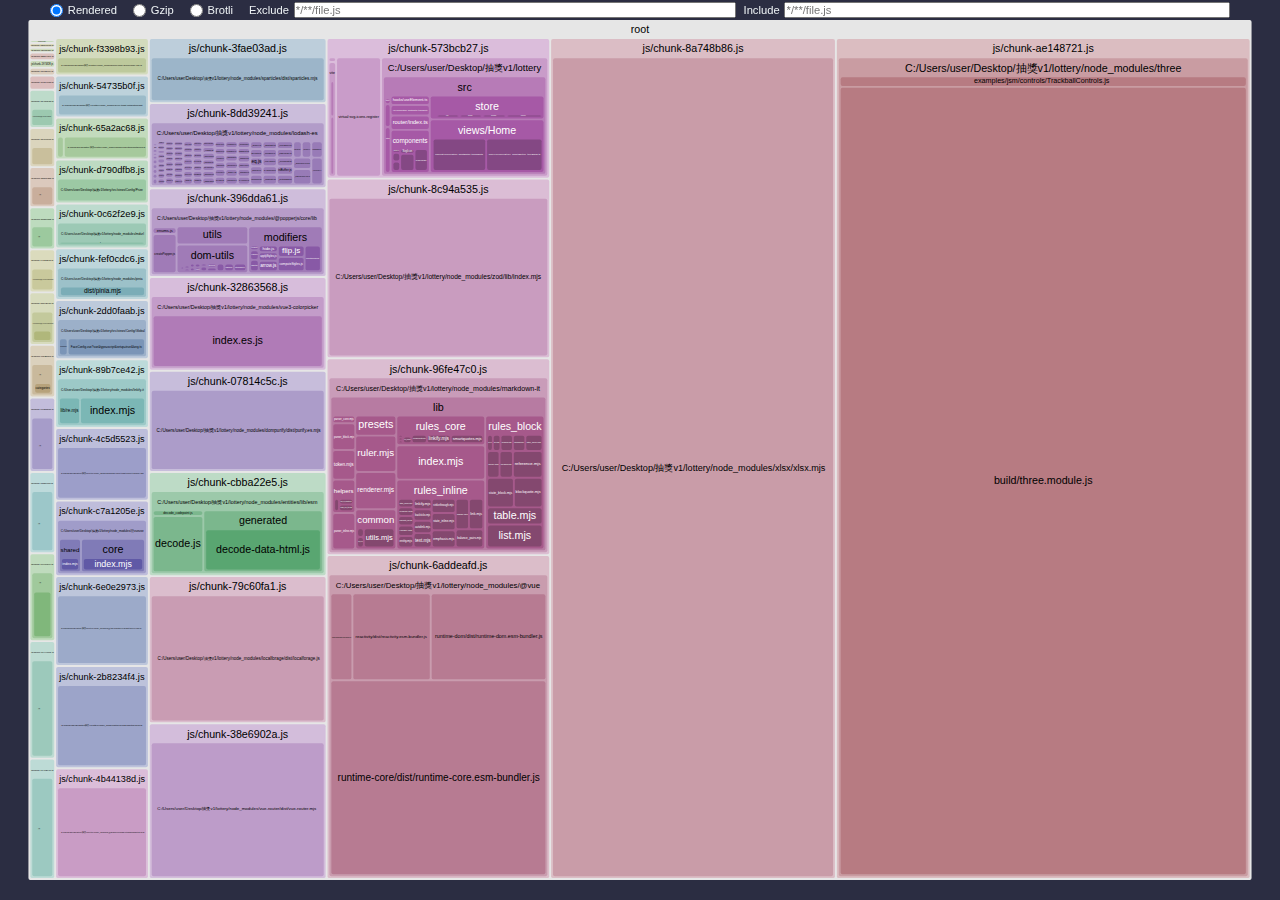
==== commit 47bc35dc: "Add files via upload" ====
--- a/test.html
+++ b/test.html
@@ -4822,7 +4822,7 @@
   </script>
   <script>
     /*<!--*/
-    const data = {"version":2,"tree":{"name":"root","children":[{"name":"js/chunk-fd12bbc1.js","children":[{"name":"C:/Users/user/Desktop/抽獎v1/lottery/node_modules/uc.micro","children":[{"name":"properties/Any/regex.mjs","uid":"1e8b0520-1"},{"name":"categories","children":[{"name":"Cc/regex.mjs","uid":"1e8b0520-3"},{"name":"Cf/regex.mjs","uid":"1e8b0520-5"},{"name":"P/regex.mjs","uid":"1e8b0520-7"},{"name":"S/regex.mjs","uid":"1e8b0520-9"},{"name":"Z/regex.mjs","uid":"1e8b0520-11"}]},{"uid":"1e8b0520-13","name":"index.mjs"}]}]},{"name":"js/chunk-32bf4cc1.js","children":[{"name":"C:/Users/user/Desktop/抽獎v1/lottery/node_modules/is-plain-object/dist/is-plain-object.mjs","uid":"1e8b0520-15"}]},{"name":"js/chunk-4fc419af.js","children":[{"name":"C:/Users/user/Desktop/抽獎v1/lottery/src/views/Config/Person/PersonConfig.vue","uid":"1e8b0520-17"}]},{"name":"js/chunk-1974f2ff.js","children":[{"name":"C:/Users/user/Desktop/抽獎v1/lottery/node_modules/vue-dompurify-html/dist/vue-dompurify-html.mjs","uid":"1e8b0520-19"}]},{"name":"js/chunk-11ea260e.js","children":[{"name":"C:/Users/user/Desktop/抽獎v1/lottery/src/views/Config/Readme","children":[{"uid":"1e8b0520-21","name":"index.vue?vue&type=script&setup=true&lang.ts"},{"uid":"1e8b0520-23","name":"index.vue"}]}]},{"name":"js/chunk-f49a7853.js","children":[{"name":"C:/Users/user/Desktop/抽獎v1/lottery/src/views/Config","children":[{"uid":"1e8b0520-25","name":"index.vue?vue&type=script&setup=true&lang.ts"},{"uid":"1e8b0520-27","name":"index.vue"}]}]},{"name":"js/chunk-5a8af153.js","children":[{"name":"\u0000C:/Users/user/Desktop/抽獎v1/lottery/node_modules/theme-change/index.js?commonjs-module","uid":"1e8b0520-29"},{"name":"C:/Users/user/Desktop/抽獎v1/lottery/node_modules/theme-change/index.js","uid":"1e8b0520-31"}]},{"name":"js/chunk-05f6b65c.js","children":[{"name":"C:/Users/user/Desktop/抽獎v1/lottery/src/utils/file.ts","uid":"1e8b0520-33"}]},{"name":"js/chunk-7b79636b.js","children":[{"name":"C:/Users/user/Desktop/抽獎v1/lottery/src/components/DaiysuiTable/index.vue?vue&type=script&setup=true&lang.ts","uid":"1e8b0520-35"}]},{"name":"js/chunk-ca6057e9.js","children":[{"name":"C:/Users/user/Desktop/抽獎v1/lottery/node_modules/vue/dist/vue.runtime.esm-bundler.js","uid":"1e8b0520-37"},{"name":"\u0000C:/Users/user/Desktop/抽獎v1/lottery/node_modules/vue/dist/vue.runtime.esm-bundler.js?commonjs-proxy","uid":"1e8b0520-39"}]},{"name":"js/chunk-f3398b93.js","children":[{"name":"C:/Users/user/Desktop/抽獎v1/lottery/node_modules/punycode.js/punycode.es6.js","uid":"1e8b0520-41"}]},{"name":"js/chunk-25f3da1e.js","children":[{"name":"C:/Users/user/Desktop/抽獎v1/lottery/src/views/Config/Person","children":[{"uid":"1e8b0520-43","name":"PersonAlready.vue?vue&type=script&setup=true&lang.ts"},{"uid":"1e8b0520-45","name":"PersonAlready.vue"}]}]},{"name":"js/chunk-b4a2ba7f.js","children":[{"name":"C:/Users/user/Desktop/抽獎v1/lottery/src/views/Config/Global","children":[{"uid":"1e8b0520-47","name":"MusicConfig.vue?vue&type=script&setup=true&lang.ts"},{"uid":"1e8b0520-49","name":"MusicConfig.vue"}]}]},{"name":"js/chunk-96402e16.js","children":[{"name":"\u0000C:/Users/user/Desktop/抽獎v1/lottery/node_modules/gradient-parser/build/node.js?commonjs-exports","uid":"1e8b0520-51"},{"name":"C:/Users/user/Desktop/抽獎v1/lottery/node_modules/gradient-parser/build/node.js","uid":"1e8b0520-53"}]},{"name":"js/chunk-70d140bd.js","children":[{"name":"C:/Users/user/Desktop/抽獎v1/lottery/node_modules/pinia-plugin-persist/dist/pinia-persist.es.js","uid":"1e8b0520-55"}]},{"name":"js/chunk-66446df1.js","children":[{"name":"C:/Users/user/Desktop/抽獎v1/lottery/node_modules/three-css3d/lib/index.esm.js","uid":"1e8b0520-57"}]},{"name":"js/chunk-1958b51a.js","children":[{"name":"C:/Users/user/Desktop/抽獎v1/lottery/src/views/Config/Global","children":[{"uid":"1e8b0520-59","name":"ImageConfig.vue?vue&type=script&setup=true&lang.ts"},{"uid":"1e8b0520-61","name":"ImageConfig.vue"}]}]},{"name":"js/chunk-39f36ddc.js","children":[{"name":"C:/Users/user/Desktop/抽獎v1/lottery/src/views/Demo/index.vue","uid":"1e8b0520-63"}]},{"name":"js/chunk-9fe89598.js","children":[{"name":"C:/Users/user/Desktop/抽獎v1/lottery/src/views/Config/Person","children":[{"uid":"1e8b0520-65","name":"PersonAll.vue?vue&type=script&setup=true&lang.ts"},{"uid":"1e8b0520-67","name":"PersonAll.vue"}]}]},{"name":"js/chunk-0c62f2e9.js","children":[{"name":"C:/Users/user/Desktop/抽獎v1/lottery/node_modules/mdurl","children":[{"name":"lib","children":[{"uid":"1e8b0520-69","name":"decode.mjs"},{"uid":"1e8b0520-71","name":"encode.mjs"},{"uid":"1e8b0520-73","name":"format.mjs"},{"uid":"1e8b0520-75","name":"parse.mjs"}]},{"uid":"1e8b0520-77","name":"index.mjs"}]}]},{"name":"js/chunk-fef0cdc6.js","children":[{"name":"C:/Users/user/Desktop/抽獎v1/lottery/node_modules/pinia","children":[{"name":"node_modules/vue-demi/lib/index.mjs","uid":"1e8b0520-79"},{"name":"dist/pinia.mjs","uid":"1e8b0520-81"}]}]},{"name":"js/chunk-65a2ac68.js","children":[{"uid":"1e8b0520-83","name":"\u0000commonjsHelpers.js"},{"name":"C:/Users/user/Desktop/抽獎v1/lottery/node_modules/daisyui/src/theming/themes.js","uid":"1e8b0520-85"}]},{"name":"js/chunk-cbba22e5.js","children":[{"name":"C:/Users/user/Desktop/抽獎v1/lottery/node_modules/entities/lib/esm","children":[{"name":"generated","children":[{"uid":"1e8b0520-87","name":"decode-data-html.js"},{"uid":"1e8b0520-89","name":"decode-data-xml.js"},{"uid":"1e8b0520-95","name":"encode-html.js"}]},{"uid":"1e8b0520-91","name":"decode_codepoint.js"},{"uid":"1e8b0520-93","name":"decode.js"},{"uid":"1e8b0520-97","name":"escape.js"},{"uid":"1e8b0520-99","name":"encode.js"},{"uid":"1e8b0520-101","name":"index.js"}]}]},{"name":"js/chunk-71cf4c26.js","children":[{"name":"C:/Users/user/Desktop/抽獎v1/lottery/src/views/Config/Prize","children":[{"uid":"1e8b0520-103","name":"PrizeConfig.vue?vue&type=script&setup=true&lang.ts"},{"uid":"1e8b0520-105","name":"PrizeConfig.vue"}]}]},{"name":"js/chunk-89b7ce42.js","children":[{"name":"C:/Users/user/Desktop/抽獎v1/lottery/node_modules/linkify-it","children":[{"name":"lib/re.mjs","uid":"1e8b0520-107"},{"uid":"1e8b0520-109","name":"index.mjs"}]}]},{"name":"js/chunk-c627c2d0.js","children":[{"name":"C:/Users/user/Desktop/抽獎v1/lottery/src/views/Config/Global","children":[{"name":"components","children":[{"uid":"1e8b0520-111","name":"PatternSetting.vue?vue&type=script&setup=true&lang.ts"},{"uid":"1e8b0520-113","name":"PatternSetting.vue?vue&type=style&index=0&scoped=be6d21c1&lang.scss"},{"uid":"1e8b0520-115","name":"PatternSetting.vue"}]},{"uid":"1e8b0520-117","name":"FaceConfig.vue?vue&type=script&setup=true&lang.ts"},{"uid":"1e8b0520-119","name":"FaceConfig.vue"}]}]},{"name":"js/chunk-11d59c9a.js","children":[{"name":"C:/Users/user/Desktop/抽獎v1/lottery/node_modules/vue-types/dist/vue-types.modern.js","uid":"1e8b0520-121"}]},{"name":"js/chunk-54735b0f.js","children":[{"name":"\u0000C:/Users/user/Desktop/抽獎v1/lottery/node_modules/vue-toast-notification/dist/index.js?commonjs-module","uid":"1e8b0520-123"},{"name":"C:/Users/user/Desktop/抽獎v1/lottery/node_modules/vue-toast-notification/dist","children":[{"uid":"1e8b0520-125","name":"index.js"},{"uid":"1e8b0520-127","name":"theme-sugar.css"}]}]},{"name":"js/chunk-6e0e2973.js","children":[{"name":"C:/Users/user/Desktop/抽獎v1/lottery/node_modules/@tweenjs/tween.js/dist/tween.esm.js","uid":"1e8b0520-129"}]},{"name":"js/chunk-4c5d5523.js","children":[{"name":"C:/Users/user/Desktop/抽獎v1/lottery/node_modules/canvas-confetti/dist/confetti.module.mjs","uid":"1e8b0520-131"}]},{"name":"js/chunk-3fae03ad.js","children":[{"name":"C:/Users/user/Desktop/抽獎v1/lottery/node_modules/sparticles/dist/sparticles.mjs","uid":"1e8b0520-133"}]},{"name":"js/chunk-8dd39241.js","children":[{"name":"C:/Users/user/Desktop/抽獎v1/lottery/node_modules/lodash-es","children":[{"uid":"1e8b0520-135","name":"_freeGlobal.js"},{"uid":"1e8b0520-137","name":"_root.js"},{"uid":"1e8b0520-139","name":"_Symbol.js"},{"uid":"1e8b0520-141","name":"_getRawTag.js"},{"uid":"1e8b0520-143","name":"_objectToString.js"},{"uid":"1e8b0520-145","name":"_baseGetTag.js"},{"uid":"1e8b0520-147","name":"isObjectLike.js"},{"uid":"1e8b0520-149","name":"isSymbol.js"},{"uid":"1e8b0520-151","name":"_baseToNumber.js"},{"uid":"1e8b0520-153","name":"_arrayMap.js"},{"uid":"1e8b0520-155","name":"isArray.js"},{"uid":"1e8b0520-157","name":"_baseToString.js"},{"uid":"1e8b0520-159","name":"_createMathOperation.js"},{"uid":"1e8b0520-161","name":"add.js"},{"uid":"1e8b0520-163","name":"_trimmedEndIndex.js"},{"uid":"1e8b0520-165","name":"_baseTrim.js"},{"uid":"1e8b0520-167","name":"isObject.js"},{"uid":"1e8b0520-169","name":"toNumber.js"},{"uid":"1e8b0520-171","name":"toFinite.js"},{"uid":"1e8b0520-173","name":"toInteger.js"},{"uid":"1e8b0520-175","name":"after.js"},{"uid":"1e8b0520-177","name":"identity.js"},{"uid":"1e8b0520-179","name":"isFunction.js"},{"uid":"1e8b0520-181","name":"_coreJsData.js"},{"uid":"1e8b0520-183","name":"_isMasked.js"},{"uid":"1e8b0520-185","name":"_toSource.js"},{"uid":"1e8b0520-187","name":"_baseIsNative.js"},{"uid":"1e8b0520-189","name":"_getValue.js"},{"uid":"1e8b0520-191","name":"_getNative.js"},{"uid":"1e8b0520-193","name":"_WeakMap.js"},{"uid":"1e8b0520-195","name":"_metaMap.js"},{"uid":"1e8b0520-197","name":"_baseSetData.js"},{"uid":"1e8b0520-199","name":"_baseCreate.js"},{"uid":"1e8b0520-201","name":"_createCtor.js"},{"uid":"1e8b0520-203","name":"_createBind.js"},{"uid":"1e8b0520-205","name":"_apply.js"},{"uid":"1e8b0520-207","name":"_composeArgs.js"},{"uid":"1e8b0520-209","name":"_composeArgsRight.js"},{"uid":"1e8b0520-211","name":"_countHolders.js"},{"uid":"1e8b0520-213","name":"_baseLodash.js"},{"uid":"1e8b0520-215","name":"_LazyWrapper.js"},{"uid":"1e8b0520-217","name":"noop.js"},{"uid":"1e8b0520-219","name":"_getData.js"},{"uid":"1e8b0520-221","name":"_realNames.js"},{"uid":"1e8b0520-223","name":"_getFuncName.js"},{"uid":"1e8b0520-225","name":"_LodashWrapper.js"},{"uid":"1e8b0520-227","name":"_copyArray.js"},{"uid":"1e8b0520-229","name":"_wrapperClone.js"},{"uid":"1e8b0520-231","name":"wrapperLodash.js"},{"uid":"1e8b0520-233","name":"_isLaziable.js"},{"uid":"1e8b0520-235","name":"_shortOut.js"},{"uid":"1e8b0520-237","name":"_setData.js"},{"uid":"1e8b0520-239","name":"_getWrapDetails.js"},{"uid":"1e8b0520-241","name":"_insertWrapDetails.js"},{"uid":"1e8b0520-243","name":"constant.js"},{"uid":"1e8b0520-245","name":"_defineProperty.js"},{"uid":"1e8b0520-247","name":"_baseSetToString.js"},{"uid":"1e8b0520-249","name":"_setToString.js"},{"uid":"1e8b0520-251","name":"_arrayEach.js"},{"uid":"1e8b0520-253","name":"_baseFindIndex.js"},{"uid":"1e8b0520-255","name":"_baseIsNaN.js"},{"uid":"1e8b0520-257","name":"_strictIndexOf.js"},{"uid":"1e8b0520-259","name":"_baseIndexOf.js"},{"uid":"1e8b0520-261","name":"_arrayIncludes.js"},{"uid":"1e8b0520-263","name":"_updateWrapDetails.js"},{"uid":"1e8b0520-265","name":"_setWrapToString.js"},{"uid":"1e8b0520-267","name":"_createRecurry.js"},{"uid":"1e8b0520-269","name":"_getHolder.js"},{"uid":"1e8b0520-271","name":"_isIndex.js"},{"uid":"1e8b0520-273","name":"_reorder.js"},{"uid":"1e8b0520-275","name":"_replaceHolders.js"},{"uid":"1e8b0520-277","name":"_createHybrid.js"},{"uid":"1e8b0520-279","name":"_createCurry.js"},{"uid":"1e8b0520-281","name":"_createPartial.js"},{"uid":"1e8b0520-283","name":"_mergeData.js"},{"uid":"1e8b0520-285","name":"_createWrap.js"},{"uid":"1e8b0520-287","name":"ary.js"},{"uid":"1e8b0520-289","name":"_baseAssignValue.js"},{"uid":"1e8b0520-291","name":"eq.js"},{"uid":"1e8b0520-293","name":"_assignValue.js"},{"uid":"1e8b0520-295","name":"_copyObject.js"},{"uid":"1e8b0520-297","name":"_overRest.js"},{"uid":"1e8b0520-299","name":"_baseRest.js"},{"uid":"1e8b0520-301","name":"isLength.js"},{"uid":"1e8b0520-303","name":"isArrayLike.js"},{"uid":"1e8b0520-305","name":"_isIterateeCall.js"},{"uid":"1e8b0520-307","name":"_createAssigner.js"},{"uid":"1e8b0520-309","name":"_isPrototype.js"},{"uid":"1e8b0520-311","name":"_baseTimes.js"},{"uid":"1e8b0520-313","name":"_baseIsArguments.js"},{"uid":"1e8b0520-315","name":"isArguments.js"},{"uid":"1e8b0520-317","name":"stubFalse.js"},{"uid":"1e8b0520-319","name":"isBuffer.js"},{"uid":"1e8b0520-321","name":"_baseIsTypedArray.js"},{"uid":"1e8b0520-323","name":"_baseUnary.js"},{"uid":"1e8b0520-325","name":"_nodeUtil.js"},{"uid":"1e8b0520-327","name":"isTypedArray.js"},{"uid":"1e8b0520-329","name":"_arrayLikeKeys.js"},{"uid":"1e8b0520-331","name":"_overArg.js"},{"uid":"1e8b0520-333","name":"_nativeKeys.js"},{"uid":"1e8b0520-335","name":"_baseKeys.js"},{"uid":"1e8b0520-337","name":"keys.js"},{"uid":"1e8b0520-339","name":"assign.js"},{"uid":"1e8b0520-341","name":"_nativeKeysIn.js"},{"uid":"1e8b0520-343","name":"_baseKeysIn.js"},{"uid":"1e8b0520-345","name":"keysIn.js"},{"uid":"1e8b0520-347","name":"assignIn.js"},{"uid":"1e8b0520-349","name":"assignInWith.js"},{"uid":"1e8b0520-351","name":"assignWith.js"},{"uid":"1e8b0520-353","name":"_isKey.js"},{"uid":"1e8b0520-355","name":"_nativeCreate.js"},{"uid":"1e8b0520-357","name":"_hashClear.js"},{"uid":"1e8b0520-359","name":"_hashDelete.js"},{"uid":"1e8b0520-361","name":"_hashGet.js"},{"uid":"1e8b0520-363","name":"_hashHas.js"},{"uid":"1e8b0520-365","name":"_hashSet.js"},{"uid":"1e8b0520-367","name":"_Hash.js"},{"uid":"1e8b0520-369","name":"_listCacheClear.js"},{"uid":"1e8b0520-371","name":"_assocIndexOf.js"},{"uid":"1e8b0520-373","name":"_listCacheDelete.js"},{"uid":"1e8b0520-375","name":"_listCacheGet.js"},{"uid":"1e8b0520-377","name":"_listCacheHas.js"},{"uid":"1e8b0520-379","name":"_listCacheSet.js"},{"uid":"1e8b0520-381","name":"_ListCache.js"},{"uid":"1e8b0520-383","name":"_Map.js"},{"uid":"1e8b0520-385","name":"_mapCacheClear.js"},{"uid":"1e8b0520-387","name":"_isKeyable.js"},{"uid":"1e8b0520-389","name":"_getMapData.js"},{"uid":"1e8b0520-391","name":"_mapCacheDelete.js"},{"uid":"1e8b0520-393","name":"_mapCacheGet.js"},{"uid":"1e8b0520-395","name":"_mapCacheHas.js"},{"uid":"1e8b0520-397","name":"_mapCacheSet.js"},{"uid":"1e8b0520-399","name":"_MapCache.js"},{"uid":"1e8b0520-401","name":"memoize.js"},{"uid":"1e8b0520-403","name":"_memoizeCapped.js"},{"uid":"1e8b0520-405","name":"_stringToPath.js"},{"uid":"1e8b0520-407","name":"toString.js"},{"uid":"1e8b0520-409","name":"_castPath.js"},{"uid":"1e8b0520-411","name":"_toKey.js"},{"uid":"1e8b0520-413","name":"_baseGet.js"},{"uid":"1e8b0520-415","name":"get.js"},{"uid":"1e8b0520-417","name":"_baseAt.js"},{"uid":"1e8b0520-419","name":"_arrayPush.js"},{"uid":"1e8b0520-421","name":"_isFlattenable.js"},{"uid":"1e8b0520-423","name":"_baseFlatten.js"},{"uid":"1e8b0520-425","name":"flatten.js"},{"uid":"1e8b0520-427","name":"_flatRest.js"},{"uid":"1e8b0520-429","name":"at.js"},{"uid":"1e8b0520-431","name":"_getPrototype.js"},{"uid":"1e8b0520-433","name"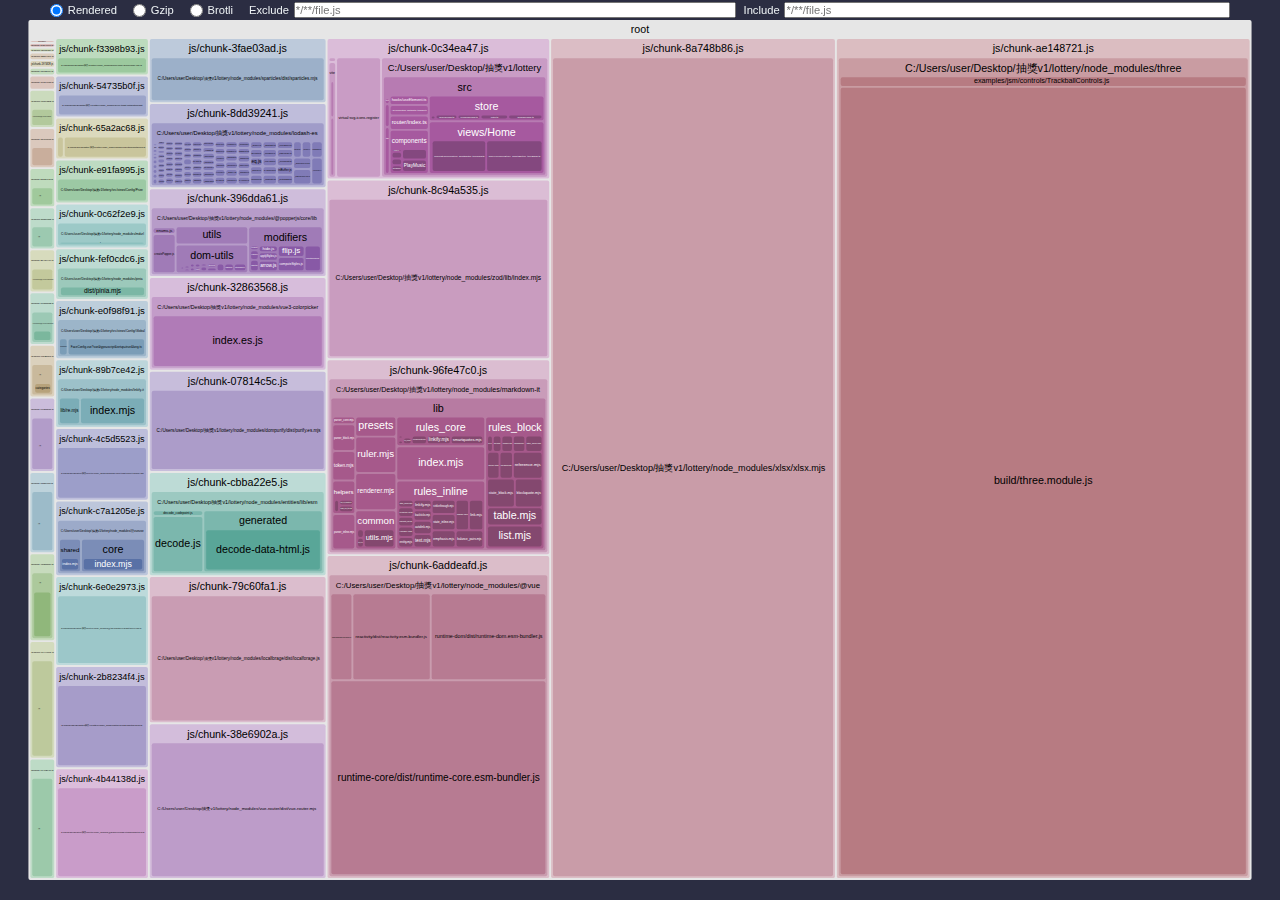
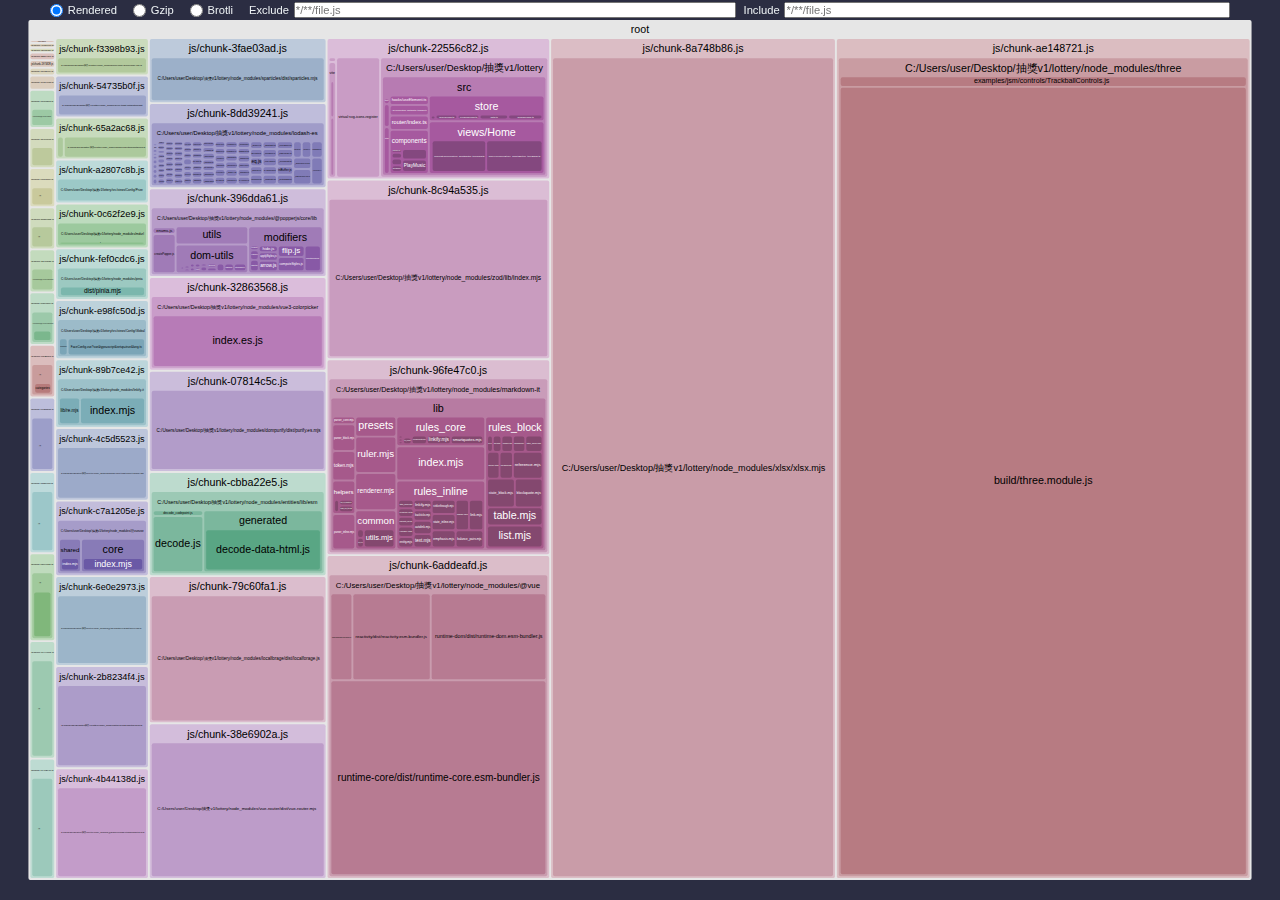
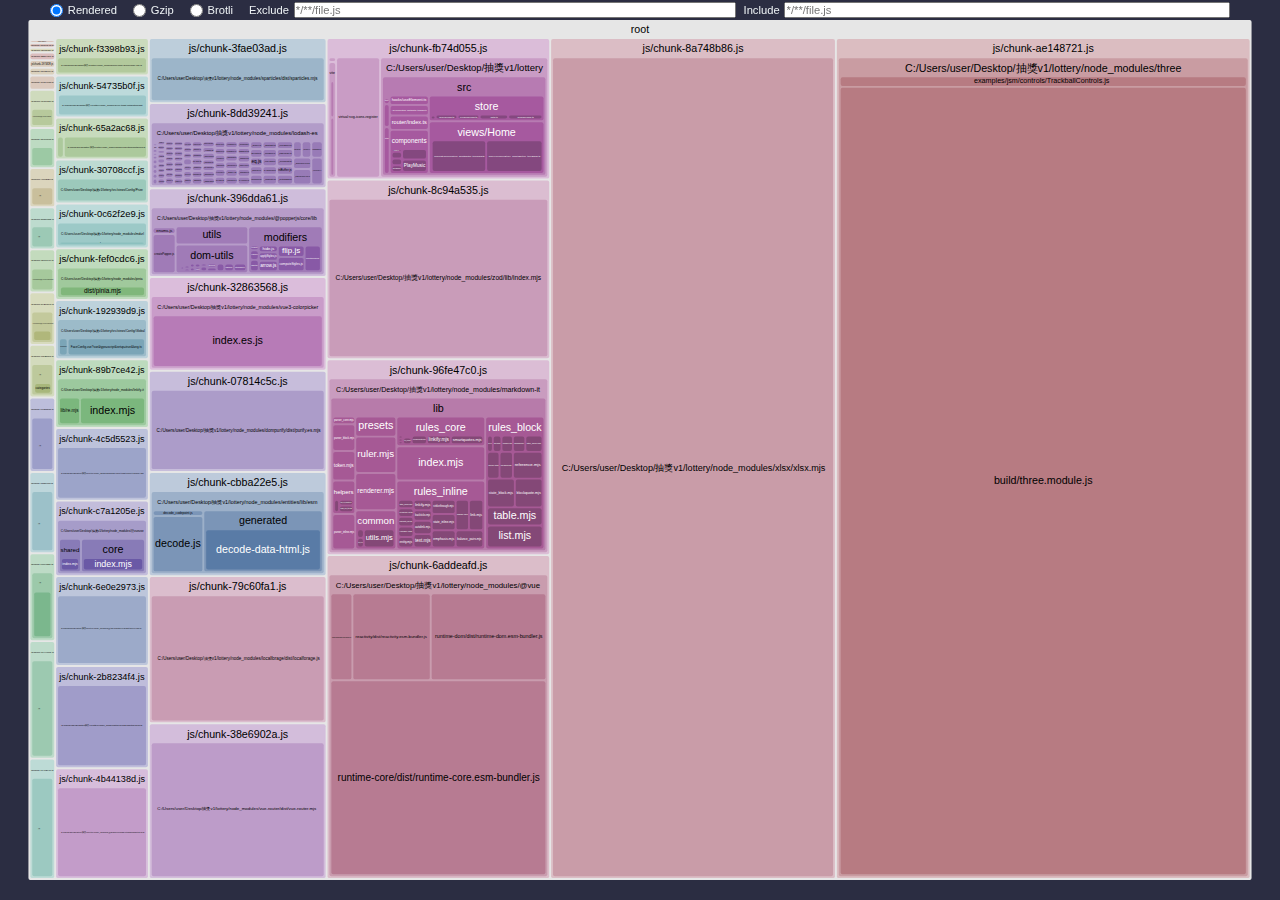
